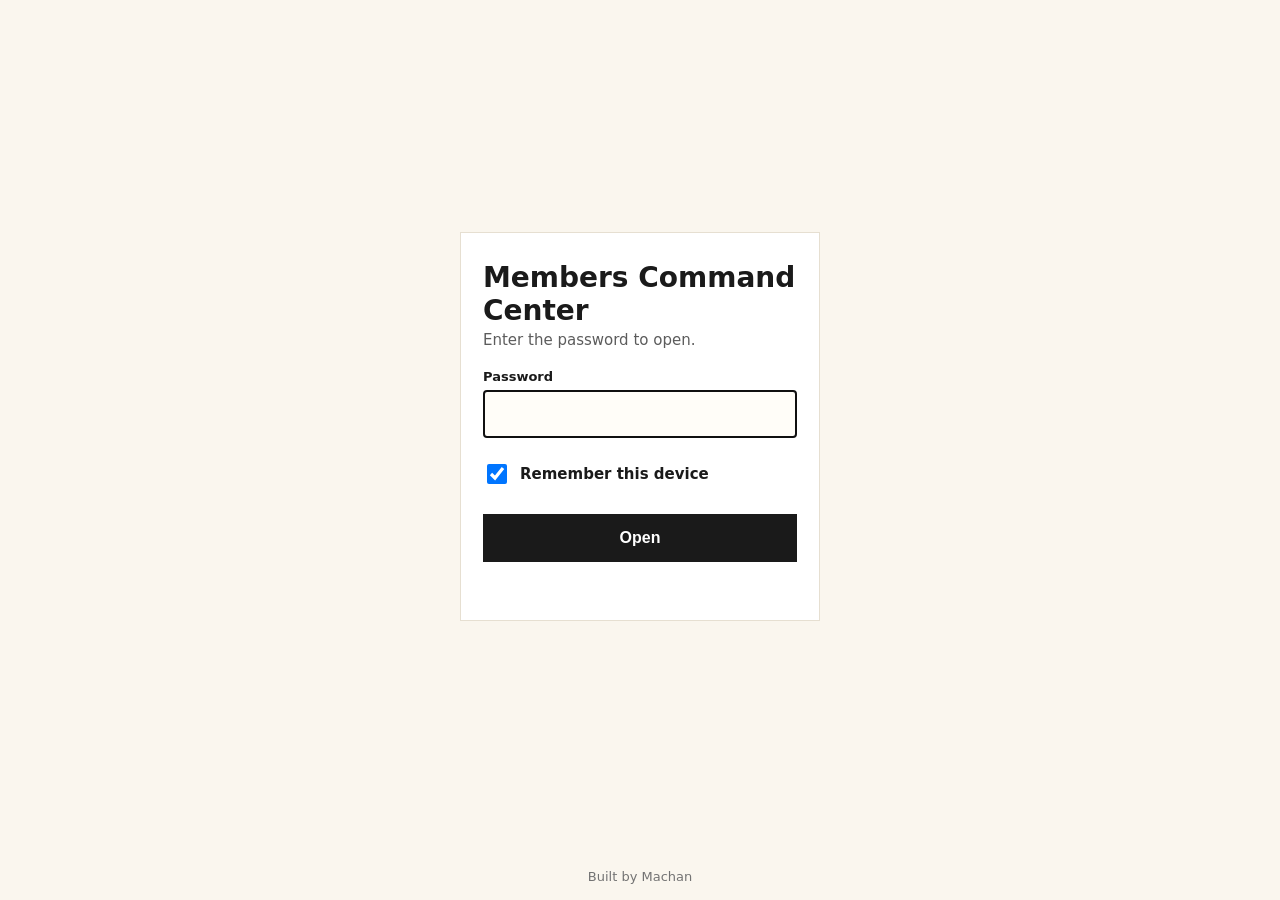
==== members/index.html @ 9524728f "Launch Countdown ticker (Dec 1 2026, Detroit) on all dashboards; Launch Checklist section (main + v2" ====
<!doctype html><html lang="en"><head><meta charset="utf-8"><meta name="viewport" content="width=device-width,initial-scale=1,viewport-fit=cover"><meta name="robots" content="noindex,nofollow"><meta name="color-scheme" content="light only"><meta name="theme-color" content="#FAF6EE">
<title>Members Command Center</title><link rel="apple-touch-icon" href="apple-touch-icon.png"><link rel="icon" href="favicon.ico" sizes="any"><link rel="manifest" href="manifest.webmanifest">
<style>*{box-sizing:border-box}html,body{margin:0;min-height:100%;background:#FAF6EE;color:#1a1a1a;font-family:Hind,-apple-system,system-ui,sans-serif}
body{display:flex;flex-direction:column;min-height:100vh;min-height:100dvh}main{flex:1;display:flex;align-items:center;justify-content:center;padding:24px 20px}
.card{width:100%;max-width:360px;background:#fff;border:1px solid #e6dfd1;padding:28px 22px}h1{font-size:28px;margin:0 0 4px;font-weight:700}p{margin:0 0 20px;color:#5c5c5c;font-size:15px}
label{display:block;font-size:13px;font-weight:600;margin-bottom:6px}input[type=password]{width:100%;font-size:16px;min-height:48px;padding:10px 12px;border:1px solid #cfc6b4;background:#fffdf8;border-radius:0}
.rm{display:flex;align-items:center;gap:10px;margin:14px 0 18px;font-size:15px;min-height:44px}.rm input{width:20px;height:20px}
button{width:100%;min-height:48px;font-size:16px;font-weight:600;background:#1a1a1a;color:#fff;border:0;border-radius:0;cursor:pointer}
#err{color:#a12a1b;font-size:14px;min-height:20px;margin:10px 0 0}footer{text-align:center;font-size:13px;color:#737373;padding:16px 16px calc(16px + env(safe-area-inset-bottom))}</style></head>
<body><main><form class="card" id="f" hidden><h1>Members Command Center</h1><p>Enter the password to open.</p>
<label for="p">Password</label><input id="p" type="password" autocomplete="current-password" required autofocus enterkeyhint="go">
<label class="rm"><input type="checkbox" id="r" checked> Remember this device</label><button type="submit">Open</button><div id="err" role="alert"></div></form></main>
<footer>Built by Machan</footer>
<script>(()=>{const D={"s": "h1YeWA5S7tHNNgfrOtWNBw==", "i": "mGb725LRu1dtgrSo", "c": "SE1zwCycbMiVjdmei0VYJTHpTxZ/vX43QFlZxAHtw+wsZqgj2QXX39VTHFrB0Gp8FaMrX2+0gKejvYAtoc10YzKKXoUPl4QPmCQUusKScNGifSCB2zb/PyZ5j2PDIPSfTHmoURxIPUy5LiaTfMD9zuUGIClfV6wwEP3U9X9FD0m/mz6lVNsKEZlBYQLqiTAOVjSxL4KJxeBV4Sh88F3sBUrsWplMO2MQOu6bE3KLN2s7UMwM+KeKVtfl6pUjCYeDQm7MD3tuhY3B/n4eQX1/[base64]/HMvHtCszNL3zRsIPTbAyklBlKoH1TISnn3l69u6wDSmoZNIrQfp806uEqSa8aqNSNinpS398l2OGWsBXVdnMsm7NEX0DZ0c3Q5BcSdgHf4C7cSR1lLPzLaBi50/HjaqPZSf7YxXCtR/dxAAIx3Lwubl2PohgLEMvXoqTQT7cHHPntnjhrp0lEqEutwwzM7CfPPGcAZY7u5qe1yeOyPsvV8ma7CI78QH98JiHkGUz3OryN3OBxJW/DwuLViDPXhgnbK0VUoT7B6O/pMd5yTckDod8b1ly90d9Hx3eXhmWiJKiloR9FkWNodcyh7V87ChLrnMA7CZ9ae0r1Xbcf0Cj2kN9UXctjEdIb9WeIyIMVNAi/ELX6d36Gk5FID/MkYkNlNOqODmfavfKaMRQ+gpeyB1I71s9p7+UHV6pX0UcCMta9UHzHf1183DJT4JBVf7uDBYGnNcHD1HNtAfsEC6/I73ohUfcgl/RGfPzX7zZYY2hnJow4bBDUzjTwx3h6d6jWez23lQ8g3+one+vp4rLsVol7VPo9C5GtyFcWU5mSgO4gH5oLau2nocH5iL6s3buTjtGX0U2mn1KLKJNlRFdSTlGjy4JPuocJV0LtjOAxlR0IOcEEAOPs/eOCXLQyMArgyrD/y7RCStos9+wEublCNw5NNU9OMZfNs/Q4ZDGvG5BnxxnvHcjojm0ItxVtBlQMpZCjbY6TXoYJWI2z1mLSEPm3IljrzrFXNb4blSzbGB5pHKxIfDMbAYxmYFkP/v16DVMrxKRIr/xkJcxXSOfs78ZHEnJYsKv5w/8qROJfnjXRX9TkoESxsocCqa4VMRgd3ic00gBciPPRTBH+O48QSW0wHNrd8OyId9lKLZZFXU8KE11EubwEzDHp0DYTlntK6PTBHnlZ5OTDK6zQvnysD3UJO862OYe1cwRKcrShgIDbT6/uSTMr2x+j+pvo0JYYuZePzuDE0GORq0VuToaebe5WEDBkZWVLfxEptE1YlQYKWmlGTV/[base64]/JAx1eVWJiC5PUyz/5a3zt8kVu4V5uPNB7L5zXXtst1v7nEkcRzAFBZfvuCh1u7bsNN/G9Bx+E9xqowPW9PeQhxLHuqfe0sskjyJuNDkzX5Yt5Jz1PAcL4gCG8tISzghlKKnzUQPG1i0Pc+LJOxj7ZiJnQx68LzL8jRJ0xiYiaxKKhTw8YYPiMHRPjBP9j/[base64]/DnZdPpgYAcgzyuJZtWUxnfs73Za45SAb9UuFpW/gEbK9IwNbLC9r6G0LWPwEGFIdosYwlLj0Iskt3G83tDOzudv91JMKJOzvf5+k/7KYtXi49pWIeJWzIdziFVdzSwo56UODUl8hC/uUdZr8yxUPtsrUU5FBgGJhPInjINlMzjJPf1lNujojevyPlJi21yDsNuY8yRmY1njEoeMTebVEB8XE47a/bo1WVy3acVcquYzdow1iK8wBYY8ck1GBRllHp6+gvxcv+bSSrGdPEUmMRksLKz7P5P08XxQPueFygADaBseWr+PdCIxvpEjR8WW+hzoDJYiV102Qla7JC4x9TsjlVxURml/KUC9fXo3++ug2evKzLyWQxdPYfwJKxASXLKSKZQgdQLkcLxrFegKKJ71IKhM75GNXzWW+53DzFq9SYJnddg5OFxhqc7hszxM+Y5LLHOc46qe0Bmt3gYI3BnWqUyQmt/OVOdX/r9k3o9jgK74ToPoYhE8jOWEBOttsIV++4/P6GlwAIgoa5AXuh0vz5J215qk1PW9FYjq4Q1gPmn/[base64]/66JegTy4uId5m0Ds6QMA0zCScxDiFFwMQwmZhY5kAauklkthdeAoVNFpftuWxZeLE1ZiyaNxDs1QkaUMOhr4EPkjTm5W7e/Yiywcv4a08KBjQ7fDjzgQhkiTZ5pGj9ntTGnVjT2MN+xNckbIKKDM8SwW5hYLEJhEdQ/HHzbtJskg67b6vJsEWBnMyjb8Sl98TyAZvntSgmOmRCz+79nuYREkG8Bx1xjZqtK8NvIUICVd3tyWd/M8fqlQd3j3ficzcbjEy2aEjX0iVCvB1FgGWl7taL5gmiCN2/hhln4fWcAf161ZfK7cAXu94dijIGewv2rg9hK5EjIo45eXvAcMzB9Q81vYHHoJo0+huet0cd5byYX8rqnJxg6SHpKhbiDy2dy5e+69yq6gvDYdhjV1NslsfzpE2hJhU1ppOTx15jnDPm7AgJGrq98MWNcz2gmxnr5v4+4T6sLpxmz6P/0pfzzCea+OF71UlBck9MIUabTJ9llQVyoDICUMRL6GOZHiREDUCkNA/kkaKQ6H4eOWov2fLinZ10FfObTY7X+SeNhDl048WUR9fvYwC46pThcB+VSNB3rXGNahO+nB0uwvKnZ4KkEGLLiiEY8SDsua/NcHBPmOCInxtm9c8Go+Mq4rn3GZyqWMXniGzRjj+vFfVgtXkKDUItHp9Ps4RniVXFPSp86y80n20shvwy0UZdvrwAlsBkGofzr/+d07iR/hCyjaGxbP/E2Vcf4luTWbW32aXrVPEaQhQ87rPRE002tAsRtGMRfGaHFhppJ+V9CQD1abvSlxP8SQ/[base64]/kfOnNfS22/NC2Xeh4pAcO4JD2SdO9c7gkw4Om5FrvN8Vb8kiFuzV/t92dhFFKzT1vAMKP/n43oc7N/AgfILtWwPlt97qBjFAMZtE3f54kmHqwz3sEsq99BG6ziu2NZtj0J2szq1Us7WmUFtcn8jUTdNT+hUx8OmGF1GQmWAG2A4elz4i7bzHveRMoCUrzjeLzwq+mHVSzgeNZxoD2lFclR29mWWZt+TvEhGipkteCMxEBfL6VBiJp5KXYsnTn/vkT/2INbrIbpw/7ZWhz/jc1b5Cl8/58HLO/F0giC2qvLcIpXURhvsi5wJ70Be5tZjzHzH0P4YtmnniNdmM7WApUIgh294fgHmXUBc8YNZAZnWzy9kXosex7V/NDePHQGJ1MVcIupX9tkNTBdrIEb/IloNnO8Gfbk7P9C95YcR6353WHDdtWXX2+q5+ban2GKQnu0IPaz6reHBs/NdqmtQG8i/5NYx1Bt6p+ZJM0bGFrEy0ruRdFi2vHFzSggvrqsBziEyD2jnBFtNnBZCNG/6bo4CWGQWwFt9rWlCKdxg9jg1tTWKRl7Uflww7zSW9liQ9RZdonWk8cjfBDBw8BTnZYeCA6Xlp/7x03EvrCtm+rS52xPkiR5kSyO2Q1EwWX6rXNzXn7JYxsVxe+/dLAkv73rqjxxbllyGSsWm1+/EpQ4CMj4BHCNReP6gXNgKlfBikRoMC8p6CPjebGzPtBqakF6gTKy7Ex6HZZbwsuJ5h/9hfIx25cvMNtzH8PuFfMuqAp6WXsxg08o9TanCTQhIw/zzbU8lQfSlDfUNYBlKT6wwb9p4q8/yqPg+VYjENWhJet4YjmamXTK5VvWZXEHLhswyeoEaJTI/cimbgmUqU+mkHdUroXNQ8Wcp24J/eGQXk9Gg0wUlwjbUc4YyL9EFckKgl9ZHIFvxnJhFbpNBEcznNt5S6FT8h1IvRHU/EPrVQegRt1FpshtZj4l2yeMTgRQLvULuznnQObi7cSOB9b1bLbqCJVWFuIKywqR5XKQ1RM9NXjfViABiw5OkulhZ3sdrUIg5zgmV86hW/Fc07asBLzog8/[base64]/[base64]/T7yxqKr10ccxVeUqJNqxobICksNPPSKAnB78q+SfRxjvhzwHt5xRGVFM5v6K3Fx5tEkS6hm3KqoCsdTvzgQhRpDkkCMAB/EDrDfdUY1/+olNlOQywzZH9LUV7S3K5jsVyMWWojz5pR57l2le0zS3Qe+R7mupJ3VCZrUMDVsSSa4afczibOyGib2fERc1vpvgV0aVuoEulVjxNNRj3YeKZ57GmMBrNaETZx5xXoNgkp78wIpjOyZ2wBAe1jKamAxF0KSa5mBxmIBeIcMa3V7/CZby7pOgAGvcisqtWN1K0FDTMF37nHjQ1ip15+vYaO/W/Nq2Tyr4eY+axYlqAsoxv77Tt4SZZ1j02AxCF8BEjoWZwwHMI0XAkcmyOzeLMpWb5QJ13KG+dOCHwuCqauO7Oum7YeY7/LHeZ5h44qQWY1Q80QdmTTT9Ofqn+Kw/3NnVzZpzVXoESK1GP1U2BnumEvKW7wJM+IaNfM9OhsJu1viyI5DvM22aaT9k1JT5w2tdy0HYHrYmu4PBRZ6WcY9AkQsbtBs99i9eUrKZ0TrxEvkSLvWccXxjxGQCkWLZbsh9h5wy57DP/5e4eJ0Wga/r09K7wuxOcXIyovsRDHfglYuceBJkyPb8Ty7t2V2Cgm9APycufvEULKNdNu2DyY7JuxzsrQW5OyfvoItBOhN/NM0zzI3DjlKXVltrcG321rmhmUaXtE8+Hd4UG6+huBCZgn8WrBD+mbANzCdCGnX8/p2a56+F88TQoc89XXztRqVIKRopTEqWY/tgHQ+H9XCFRIaPa/ERmqFBJLxumRGgIHTh7LbNaXnDIPQ678saI+p/JugTyum9E0Dc7/w25oeGPJhRFZIUpbYE64p/h2V1vCxphC1zG12QtM3IE3dUb4UWIbwvMhyFqtrUYBMkQCPiAeJwr2c9w2qb6s9J9h2cKfj2KJjt4XswQPvdlIbrpKQzNHyrk7hJT6SrrteY25RSYIPj1h6GNHlU6CFG2sgMUtT8B0nf0axpcgTVKPuIzRbWStDx9YcBAHr9G/MzakfBNo6lVhcIdozt7GZAd1k8tkPOWZFzB3243yMVr05HV381g3xx4JsGGc55yb6nx+UcIE2hGBT4QyN+61k39O2DNxp9TyuC24tztJ7Piq81Jk4djB923cudLi/C2FGnYDzPLYIAwOmyAZFJOk0Ynho3qN52EtTPETscD+AiSGTkKaJRY1dB4px81f3Ky03sE7sVbOunOoV3jAOlwgkQP4+ffQJHBlfB4U7l2/GhHchjQeUUHKqyCjWLzE1Ce8yqnz3aDOcK3YgzZOTXHFWJZvVa+vxQWAfnViCIpGG/r8YYGwwbrfyS0iYuJ0OHhGWb3IYi/eMq63RtNytbN7S4QLqQy37JHhmXVpNNOJSsuLoFKbMJMr4aQKIsV+hiPQ67iFbdGJVFi7TW+j8X37NCg6FJ0e7ulPJgrbCHGpij3p14jvXfrW0GHDnj/X9VfpnGVmJUh0G5/rQ2lGdLyZ13QM+ho8f7xynwSNKTvnvrMCcYFsZV92k+KuWvsO3lUd/+NU0SB8URxw2HUpd8WB9O5wRG/v7zITIhzejJ+3SUWMpwQI7xONMNJal8yFknuMi85ljw1XzThhL13T6i53Ry5bkvC+2CRCrTCPz3pefBjGAz4Nhb38AQVsiSrUYk8dAUNW2itOL+g2NglZcozqzQdJvtYzLQUKM+RDEDo1Bhu4rSmKx4FjkmYToL84fS/wVie3Z+f8NzQvdZoxFqn1vXOB+88e5xjbVsnzHzGwRzGDcEdUQ0PyWcqdJ4Ub1zTWxg3O/0ESHdL7w/RPKlQ2G9odh/gP5vaYHZyl6cQBroeirrdls9DOOF5nl82iqnhCOxWomFYfhETF1mRdP6frMLvrrrJqPqNQIbWF/gkfUn0XzlCBByJkY2BMr3J8zM4yAF90lzYcZ3EfJt/i1GKiDgj/LGNPYyas02TSaNdxlhaPfwKq7utRz84USrLHnYvlQampGYtGmH/VFiPG5WaaXVeSxXxUy5vWJrc05vrFq9ipmX6SqdYTRrrhKDEbvTcJTtvE21/5vqHe4cZduEkO+9wMOBbIFIl/j2+hSak6dS82YAiaJKEG1UWuLLn0oLwR9dS2HOrfBltDXrGFv/IcOYl1Lfv8p4Yxy3S7ijTutkiLtqTLP0KnGFPYO2nKPw/[base64]/[base64]/34c9kYkhaThQs+lDapuUKsNTHRZo5AvB8WqWT54AJAXIujHyRpuBHI7IAwZrS0Sstu8rg7+jTxc6gD0/3ki15t37BY833kXSjUhtu10q8qFkETCh3QrH7Poi4l1ZEM+4lX6P2ngwcKrq1xNLNyQozek6QA+IS8xZ7fO/S0auaMYcNcfhRwo85RgMXH6lyN7HRP/+REmvunKL2Q3eEVBp87cucwQJBQ3851cuRPoe5/l/kHfVlzhosOqQrulThzXpmuCyCe7qm/XJrMvm+vBJwGwz1d92WIwXVlwKJwPCEivONBLyAjrjzcH8D1/mf1uLLBBH3BAgvDHgGhmEOH4DUIFRLvswg7hXaomijnx5v2P9ejgxvV5FQiRrNnzxFlG9e4i/HCO2ZYSeY0XMKFMsVek+zfUSV87A24Geuq+FoBbbkyGTsxOua8NjqIZofuMMGkHsJ6Q7DmSp4atng2Arwsd7tC8ssFIoSvhhE3t3DHXG/l8m94auE7V01VopQypQE2KSRq7GI2cZ5A+XOHeUC7b6IcJbZlSSGSZivg2Awfitn4kcaPZJyKC0F7XZYegl6qLGI/zjRk0tPQO4zhFG536l1J+hNzk9X7uuYCZYJh9jhC5deiegfuigeiP8wcTJY5mT/F+2QRK/[base64]/X1gKrHlgngt3ek+sDCEt7ifiZkdOA9eNy8VlWI9s7P5imH/U7XiEuL6hAkxnOi2zwrrM2vFKWpTG/22+7KqK7xPmmET9gAls22j6wNG2Pdpu5F5Py+E0vvu2CxmsUEGpAdLXPIDeCDhpCdgcG9ZlxCS76+YRmq8vMjrCVecYpNF915DsxRO8Rj9hUdFTRj681xEtzePcoaxpOksb/R9Y/b/1AfCaOd4elgRrYIdcdg6u3IRLLusuTafNejVJGGnVpBmIiEYoKso19zatL5TI9vUz4xxAC+XaNYVQxa4103260X382AReilpS5VL3iSLFUPXATC6GeTDwq7KDFwJUAksT5s5+/5thFkLJs9ltyztHg8WTSXTBbOndUCmMR+mUzCa0CBqBH8B7Mf/9YyXB5zqtktQqvY+HPpde7Tr57nWExUspzLK5tlXB+cC78MrsvUN15d34CPuapxG6XX2TvKrs0iFPSdWdfaunH4d9F7x7lhR+prRXD7c0VW8W831tIQRiM8OFSUgTRfHgsm8uRYiekz3ZIawNRYjiQqgeX1lpzstHlOuDAeFwiAUrtpyN3gr/mklUM9qu9rusbWZFJo3+bMFRy21S5qog8CCOOxbU35RHf4vvog236IyYmpLgxm+jK7B7vgqooluY51rwA40ZXAMgSaPh3CbNem/OCTMyxPZaLZ/J8wcPVvP07a36jg/hlWTgSCxQJYiSxXSU6Jp+N+/Ky3Af0V8qkmwzA0AHti7L+uuOdPgSEExHMF4f1cRw8A54mZM624gow/rmoZ7OLBXRD9tZWFMnsr9k73Qd0AClrTz2xJxh87aDpK3Jt/Tqz8Ccz0dbqV0OMvLdJAX4kdT/LLNVWoE3XmEv4cXgrKDqMMmTfLZqIX2x2IJEyamVoiiMLYZ1CIClo9kkbIUmQBhMP6yNRRrhNGtxrxuKa+ftwdBN61NVsMIGzLzl8JSY86ljRPRaE3tivQUTftFknQKRl63klr03qwYDojD5QgDUz2xdQmPi8NBuZVNFdAaRJVWF/2q61xkIdAHAbngEpCkPTBToOLrc8flqF2mLSbuiU0PYpRh7PpN8Y/C9xmoCcF/GkNMTDGUvhaWZ6lTy2Igsfqx8jPS0AHJLly+dv08BJAVLraz+2gQHizmJnvDYqwC1qWUiU9ezLO2/9Ln+s7AngkABAmXnvAtyrgWhwc6UDgZ+d1kK8NmtorQjGdYDyXOwVULs689qDzN5GAuOge2lLGbmHMFBMJYdGKg/qMTgyUUYnJ6cd42PU/DnfNhtyYqDd76L1jBytZpYx4antdojNBVu7yLo4oYmbagFc7jWf3qpke/qQ32j1V+5/JGsa4RJelfAWOsHMLMh0t0rbXPUNTFTgUfZEPhKxZ4ZSjgoUDfvHPShYK4aDs4dtRyox2zuGaKUyHglC85Wu7F8KX6iH8/bLbnZhZ/ioIKszBZWwMrC1gdi9jjGUFLbgRQ/ShxVc5cFZ1ZqKzT6+JVoAuqcqrYabQNKrrbVOQud48hYqH8hmG3CWlhST3glB33H8+LvftiUI1APM2T4nz77wWRJ1Rbb/f7Df7Hz9SeRv7AhnU8pntn7LKunav9vk5gToTaThuhal7lwCuV75llBuF/dMIyzXmLw1YbSC1o13P5vZxbknXPZdy2SOTM02eN1Zf5DpnCvk6Oknw9Y417FF7uwwmEJYuBjnWBRuN0Va9Liu6fbdDYs58wq/xm/h5Mf6pkQ9eWgwQWsK6hr+X63snJvHLJNIHeARbcR+6lSun72X3O9x9PreJcMB5ARkuJWYnW1hh8zxkrKGf/MTAnEHWTQNFgPGVWiFLGkAoogT7GJKNxRoFUDpRS2Fc5yV/RZPjWJCk2MLBmQv502qwyWSgbUv2lUawEn2V17x2tO4IMrbOjVPjLrpWZnMaMqljUtkGgJp8HWRPqcp3ch0bC01pfBoQlOBFmp496bxmrMaMVnj4pFbUNmf9aVlYig8MzQxsQWr499m2bh3SPWOm/kkY891pWkrxexybblq1hobl71l5ZAugk0CDPVyABdSGTaK3aiQYheVHjhsyH0qCcSUMDL2FhrcCbO9pxr3/3xZS3X9OGockYgQdRLDIU1HD6Gr/[base64]/l2wKCwxtL7rVpghXI4V1i7+xxFkAi0uHuW52Lcg8O4YixMzTQBEBvhWBYruQo/2fpWOWr2mpJJD3F6ktCBTBM4qYpgnFuO+WgAFxNzbnS7cn8IIxajfF/BCFc27WFfUXf1Kvt65cp9y86+0nK0PqwRc84ysYZiD84WMeGeXfw1gZWm+SKk5Y3ONiFPzT3KjJcHnlg+SVNoVezYAHSm3GJzVH2V/wGVk3C4U0Hnf5M8oXTNZyqek19EOOXpud6M8yqYRC8TwbvKD0MKmmmzrk9Y9KteOQGu/04cZMNT4ks7N1iT98KNfttkqc1AaoejrGQAFOc9V2IZw9uBRRs4BIeQF+RkwFeY7MQACP2ygFPam1721q4td5BAiRfdohPXtSfl/5kZzKNF9Ada2b1Y8ottjMcpcKFg1eFh7RqXek9BOagC12H69w/JCb+Bdfcjj+5GLdjDQJsku4lB9Rf7Tl78/gv8xYOQp5gfB5pIMlBCDvQ5W4vaiHGisi79qIZ0MWDwWYaKPlfcwCGhvdRHjDxDyeRYgm2XYnM5EYnGqiNVEpEAa0J9pYbMOD6m8rwUEmdRfzp1B5FzhXezAv5xqDouIudN7cAR/tVUPoye+2aNmmNzoBkrrRm1ZT0UDD5ak0NkHnKPr0kNXJPXTAGZfm+CH59/6emhIhMdwCv76TeBf7eImgKNxuOZPxzHKrgDP+rSuWSzQWaU635cQPKKtX21gJbjCjXGIvdrEgpZXSB8/95NAI2UWa1U+0YJFi6gOO6FB9/gQRRuE0BFCwlSnV01cY97HKt2wM94sIH6AJFQMKRtQa4JMYYiparmcKDwCgtpdJLWXFmGDLN3Jpqgcd1nUEnCqwPNt+ZLHkHiA41oGzQnLiqkjeJ2f5ycLiCVVI9ax/4BP9GUa/xwbpX6enuxWuh4yw5aJgFFC6OiZ/CwP3L7lyFEiS5p+1BhjeEqtkALkPTFOtxZI35xHxUg3uwI7+c97b0sCI2nKWmg7e5+ooMSOHWCbGdE5AnXIHpVdcHjXILy87VKdmLeF4dLOpuA88Ic5bP+H4fd0yojh4VxxrD0w/Ejm7xrogJo5RDZeyzZFsLc2uWrqDdNiUbanfztBT/g5Z/5cKCukM98p6MGPehpytNK43l6a0wSD7GFizerI1rcQHGBMc6ud4GTCVZ+Q5uAj9/UwV67c64XM0KU0jo1MXd5NcDRc3qBID/g8qqHqKUeYYgrk+sZppCn6b1edlfvZ2tHuv/bptX71pZmmA5QTHJUsCDGOoQci1V2gzmoIDL1OYly8NjJFohH5ozMQZi0dKDKLyncBiJYX36D3xzaV1Tz7acc5GJg6vnqn5yi+EqrURY1NxMAYzRuhIot2vxn3QZhhzq3rZgH3I6Fho6RSXy0woEVM/qd2/1InOa2jTurQ7lHwilRFXJIvbv3yulwHknOCt3AemNzV4YED0PLzjTYNcF6pI/jGijVP1z5NtIEZhU855atyvMOyn1sM+yqA5chc3dRQ0Mkp4itKiNXgSxRO3e+IMi7jmSCg990RQboysyOuSXkTPxp8JszsgfgCX98rqlUOTe2EGb5SuQ56/mzBQXCpQxHxa1ocaAx8lBIgNr8hLIZdQs+QUi+gEGyKtOCcLzCSw7NePxFfurxzmJGYtTT3LxsTjr1PaHtvz694IofXaCLh/TGdxt1ZzHpVhylB/01e+WIChyXeJlqB5tYy2YIRMYnxZ6SxtIxm4HFVSvHX6C3j6HVjjaP5D3Or5mCIVKLUgGQPejeB9AB1xnujoChesXtbNEuJNBKKALz0QiEEyUl6YVzjp5VI9FjWpCheV9w/daxw6tL4aSD60h3dCGIn2pPheUvyOlDv0QSCr8HzlYC37SFOR2EA00KcBHAmz5A0Mbt/kTy+Lr7sZsUS67OYxA8zxOdB2YFF7UBmqiV7hM+RvHdWturEwVuGeAPOn2ss3rsBHQuOsO9k/TmVN8EqXotZEKHQib8Tw5I+ZrfDmkJDH+XNdzA8eRkPbY8E4IeAKNKsb5jZQL169tN2oa+AJsicf93TdY2vAZHKYdcGT/ZsPLBCqaa0Z6w+z8DuIfp0yhW1GTByfL6r0ctbZdK9JacxqChBV+DhlWoZrQTa1FkyskOhRtMeNOixBGh0LyZlTAWQL3b4haQ6te65BHGHGZkA6Q7fiS8qdxwlZGwXXypxHdX3vdFQYJFqDzRC8xZjRefnp+9Oht7VIXur0/1IasyLByph3rk1kmi09Mnk/SX8L157M6FIOdOhdcIhosLlmsPfmW9EqrGO3dm9C4KVII3I9f45ggZpN7Vn+9bosP19y/[base64]/IPlJ3jWcqY7Y/Uy8Yviiu77CTeJX2r5nypq7gD45hhylYEil+dZNLM1T2vVhnKrExi0SLzes0doJeBPVhM8TNndYuARzAnHBTCB84+oAtkuqTiSawMYAdezX7u0r4YQv6yHcd1CkWrsgKn1YoEBjKEvLC3i+RMYZAZQdXyjt7j99h0Yy/Qo9dIBsNzp3UbC/y3DL6DhTlE57SJMFPeKYJs+iqFDYDg8oI/[base64]/6g5CG22AWdX9AZQNjBAO4xP4ad/ft+TQ9kb9afGFVBAb2ehBrg8FiY2aedkACt6Am1uTHBJJ82bPN4JDsYAALCE1oqS0yhSSbsNhQiSW4zAJ5AX3B/OyZD0RYsRoFi1Vawt8lM6r1pCjrCVZ/n9e+7pOXdDEja+tuKz1M6fE8lVIDbQgyFJgXETnyAZ245B5+VWY3I3SeIRjjtwvRC0wgS5fyrQD87eudhzol+MWfQd3uVs0Npnfl6T0vykXW/ch4wRc6pCsDbUvtNfTEnC39xx6AAptnYWPPnPEAoXn9ZWJg6GxKVz4FM2Ev/rG+Ba1jWu3f+f3XcopfMJD0hWr70kDUggoNoUMAXgFEH2NVS668ChZJ7KtNHTwRx1mMZQWW01rcoKQa2bfk2FzflpFoFna0RGGJdlLCAJGAUoo+3HLgfrIHtIJL+5ZBrx1dW+A4lNUMFWa0dBJIfNC/qZp4GKneMbq/DamE1BEtafmEKJvMOGxs+VT0I15/nqAPH0HT+dkZi9X2uT5bdG24nLZHrZbdjHOH69Fo25sT++a0vnMiKmu1yFenO8u3VBjtW7OETvmLIp5aIzcqOzUyuD/a71sQsjIVIhphYs7n3NMIXfi2WhnoRhWyGEQqf/g4pbZj7989d3aa5YqCO3sjjKPp0SnJuiNIRPulodpj4VTIXePSrF6rgzOp60PgKHS6MVtLADuPVHK2RZFH+ET7ONT7krZ8apt3RerXfFS/CjFo8K+mN/Wg2LZFeQJ67BNnGl4Ja5/[base64]/k/SaO83a97qmBYKACeX4hnjiq0Xuc9y6iVsIzI8kn2GhvnbLwDUEWGuSi6GuBIoLJSSoxDDFSdpgCL868/s0fnONYqykoo3/VjUSdnHjH3QvoH/TcFFWuF9mHqN7DkiBKp3DL9oZyE8a+dM6SjLij4O8foDpDnZq7J5Jh+p/[base64]/ENcoCEnV5FPb0R0m4Z3ma05Z87VhwiRfp/t+8bGfgw3nSRgiF0xZq80lK2EiHH8Q/yr7q2v0krmLWMj83xG7v5ziiL+tYoyhcpC1IG2TJx/xTZWRhh033sNoLQgfP6GqyC/ttI0RzwyVvDDcYsQUIhpBYgbVI/[base64]/eWlobkysiOTDVBxEkTfMx/qCiucHXGN0WGGK5RjLC3StNCn4MAMmUgJG2Eovj7BfcMuvQbzIfVByonI16BOvFBZ6xVzIxuwPF5ejNFvUDQwl4bhb57pWOC97yLFYFaMPV/6bnZ8ipFgq4e7A17vwvOo4p/iOrPbcrcPd9gF/s6GfinDVqnOIZDgLtnBgcUDzamVKkCgGd/mnqNyq93dpunROy+JatvIwEkFlg2M3JMSeeoT8KRdoFY00Q6UmgbUvBEL2iuIKJyQt1PJRWnB0TplPd//Pz3oaGsnZdlYDlT937fGeYx1ZtutZd/GhFOeN7uSdmm0z9cbsNrl733IZy83nNBwU3p/0khTMPZQxwgXc0BJB7rSLZQltmYfgCFFQYaTV7foy+tb/sGB7tvAfdt+zmtvAuciM2ZRaRggBNDgdCGXldfPUqm3eTpDJa0R4xBFhC3IM/UiMvkssxoegqekau/qfxykOw7IV0B0+CLv9UABIx0Vd5H5D9fgo1ylpaVEJbKI4DvopSV6TRKsLrX3i+2zCcXlaY/u+nIthVndbPw7lGvkoomxOAOIda4FJYfLFHa1AnqKPRCDVYLwcxJ5RiluWrWY8qW8riHaQaM/p9UTXJ5kO0U4ck1vB7CndESHFMqVo03UeBSY2efhrss+eFv0bIDgmM/JIgBdGivLmGnfJsG7AztZr3apRR0IiEP7dFOsxRgysq5diqRiCNpQUGnFvjvLvRMo0eb0HT8vcQwq0iQq1xkoh9YWBuk2bH00pFPJONpKZPfrTD897kTlgIK1wJuhxeAr4rdZFsNINnjK6/w5YV894tdoCVSyZ22piis1yXp01liP7y2uMN2G94uWb/BQr88IdB1pEYFm3Suqf4Ur2hKnDhXy45OXqjzkf3yUZmt8IhLBkAdJTJMedQroOEnRRaesFl+dd/f+bqa+xapLT0igf39+YDJbDE34/BX+/FPguooqtrMF+BOoid/[base64]/mB4GTfkVa2rNZVIi8EWHU9D6w2zwr+Fv0yDoZMSK9edFGOAdo2Rz0EesudUc6NbEZXbh2sklln2XZlg+ltHIwyGrk57/ReexFogZTy6QtDXfSodSfQ5enoBPw0BJ500QcH5yCTfyBPg+TTC5xSWG/ErPVvZ5nB2Rbgn78PmLKY7cTRPUtcgB2E/CRxPLGMVQjfIQKY8afEEj5jA9rTYoEbPmLQaQrnAxTO7JgQ5BNln6AQw3toJyLgt1EKUBZa3HWYLkDcNR5oRTmYHHZIMM83dO+o36HlGj17tYfbJHhLB2DSoV8IogsHKAHAxaM9GZAucdY+U/lKy8fYALsqoM02+FVhGQFJNXDt9C3OO67cVa/IWYjaKZpF5NmPMgHR6AIXKMbV577+RL1mXggHoHdCWLDEXsDxQ2SFmwN0s5DxsOKJB5R/7E6nzAHyUt2ECRWneqAAnT6MkaHTZe5PZ4Q7PC7kI+RnZKbCs+Nu1I/kzNJG0+Oz9tHCNG5kH2/T/YzfVjSBEIziO+cgv94peWwEUKfBMZ2Vc78sNrkIkRF0+ol0wUidEiAaqPwuNp3l5/rT0xvfWCJ9Zo0k9VQwJYwSZAG0ZXbyalLaIz/PlK+tskwzWnw5/iEcJx3FDZizeWN0oV9PLC83/+DvOA+9cB+csxakRcN9e76xqYKfa5MLeGc6nOxU3NrQesXcEGP4IyC0P0iBJKdyyAQiHnth5XGfWOPOYeIZB6qhrVZe5M+so7QpceBuISqw/0T+pv8u3g6v3GEUyOrMv0TAtNg4pG3G7hbLAOdXBVun0j814z7/XNKsZqtgRaIjsJSL0cy5fUtBm6z+jzRzV5rGBqUneBnOhpT/dHqEPBjCUmY2lr+nTG0PguBY0GhWnmekocDBAxSbum/Ij71RNgVEFCP5SzpeBak/CudnvBpAqSWulIaYENmxITsAyXQhpboLyTuv2FkwJWAS9rTymSMWpPavccDShWtu23ciNbq/+SwyZlJP2HhSAphDqrLIuYXgb1QCysqrEc8czbP5g+295YJJRYFcVeTchBXul9af6joYh5tMt5r5jxqRFl2mLoQ/GJXGJeFQtVlEQBOe29JCb//lKJRSuYLnitn0POv+5JLVZ1Ldt1h6RHI7pWpWFk9CbTlGMZ01GLWVhya+diRGuWA8ShPY1iwmAXxGXDYTL2v9kyNVtQoCZFQFvYxOyjBmccdATK+njWmHGc/sjepNhQuzqXFoC98NnyavrWVwoIDsuZWlGbrlia425nNfwppv8XzaUiqba3VBc/2uB9EK5wH5jglV0JDbPVOfG7EKjCQO7yIFTyh0M9zXxcABIUuw8cl5EZFOgSflDTnknhoowHK0vpbJUtWr1U2SnMsYU4uwItPpwuyKe+djiCR/p6Ry8YRB0w9AUu4bCO4ZQZyxpmfzP8OskOptG7qUApLsoX12uxcO5G0VwWS4KYGnkNL/Z1IkR8GtKHsQHLHSGTE9aaU22aDB+KcMG1pc2tKcnXshvDPq9uEGX1ZcMJ3PrSuTLCt+sBP5UmSH1btq0xaKEhwCg8eMk4edCPDAg8gddMOlXk/Y7X1orwgKhgZSA+1Q5ZdVFDEARmZg0dCcGQp5Rs9I2TZ0WbNc7VrXuXY97YnjytXNzzkaprTEQx2nO4TSHPb6CAJdgL3PSsW1NEO96lcr6+4EH7HQOAcYHm1pN74MNqAvhzIUynIYsKZDxMBmXO5Z/VodhROe6oMdUNYyDY77QFzbOxfmOLgNG0A6jjF0I9l2qroIs5u8+4q8kLm68EXxBC03BvFiLVbUlSeInxoFeFIrBPm/FgcqvO6vmGU5Cvxv0AWJPph2/KoDnER09LLGSxb262IfsSHpVVkX8tpKXJafe+nkOSF9adZjpFHgDGKCpSGHfd4t708OXWCg6INttLf8KIIAsfxHkeWD0Ce2Ln9t0cbeawGsCxf4//Q/UMlUAxGn/qxZ9my3eKQ7V75y9mBIYELiYHTXirkF2ETFkz0dWBXdEh3jkr1cZVCgL+akN6JxAABqAkP5FvWGsscnZn1J9gk8g6CUhxhsEhNS8FseBXVCZXJX5kPUqFM4JYTq2S54UhvNl/6E84Ijdrf48qrb6TI+y7yT/YodvJMeBN0dcXF0Osdo1K5nWc6kjCsXmcsYT5sypvzNFLZFB1Joxjsu9YAkJE5TxcSby/7EDBw1/OMWOuRRHVpPEq5Vp/XhUVALK4SLIIWSOBOPhN/gy1nI8iV1J2q9EisbaGEN3Uxlf9S4Av6acBI9hdSM7mqbyvYxLjNtgq10NhQh9GVEPu1l8vfrdcdTFJOrUNalQShX1u3bxU4er0+yi/a3SL/gOREbUTTUpJBns1ZEN0qMf9HkwXGvnRpXWIJZIxjN98+bbV6XNlq4mr1zgmQFNuycCslN22Z78B3ABgWJFjwsOC/kA/xyxPlDEnf9RwfTUiEHG2JFuZjiTbb6YK0i6QrTdcWA0OTKn2IB4yP1ix1XG0Yt4GG3oY9O7PL0+vftiYYbeU0iTynn/ompaCA6klP+DWo0B4dVt57aTLyVPkEUGnH6eAiSFtDur/S/tmNWOFj0DRqHNX2J21kMXgfgQYgIBAzS51iHGd+Y5d8+Cv7v1FrRYpAQdFvHc0TU4MC30Un0W4qozNTJ32QIJOYLtOQ4gBUE9vs5v8zU4MkY7or9+ZpOnvO+PXfZUsJTzlI+nUVRW/hSCh7eaDhlpEVVC5H1ugYyZFQ9GgMz53Jq2jwgjZVaFqFm3Gv+m0cFx7L8+e5ALNHLu/[base64]/nZ7cBhhVKWc/h8pcMMppnIPGRd5lgDzyNeYaSj4U9E4h3P1An+pKxHBjeo8XSAzO8TBARlMy2bwsTAoKBquYCMVKKmNtAjoj0WRyAL1mi6Ay/yWq45JWUDxDU0iQA4cTubXEXrYtU839gxC624otmRSZCehZQwCNXST7mHBXwng1wo38nxezzHuzGPZ4MR0gKf7PJKlwGDyvMnvSqa/o8WA2IkDsInnFW2bU2+kqIY5ylwfk1/QvnvmyQuUH0FSjbWckIK5jD9L9xwhNnCmrWcfI7Jp9jYjC/M5zfUNZJxU6UhDWtj2vPvWciRTgINkJkr5PyYbAwczx90oeSmHl1+AdjI0+SqSVW7vJE/M+XCoQBt+HDlpYHvxx/ReZbEF2IuZMn0kj/+hw/7BYAEi5gk5OVgo1gQB2Gbx0mYzlfYlDTEXxoj8LQW1dASpnIUf5nQzk7tnOrjIZDFgojDSeNZXSiMGJ/99xwjfW9v7Cmex9X6cFJ45EJdU96eyFtlZF+kXD/zrr8kVk/1bALEV6xcVA1adUBFYN/264qOCj8ZE5pTEg7lqxlytu6zIcq3hortmgpet2kTF+BEyTUzNRXONjSN5TKlvNPsvqtdnwOEzBRrbhELy/h4TYgZiA3IfpUL4TXfzLKU5fXag0m6LyY6iKnnjtGTRgZ0tkT5mfqDmOtMBxnVbKK6h8iwuoE9RmBYdkVGoEuOpXFG0SUBbi1Nvy0ysfrn8xYWtz1w7ivhyOV8jLRcMQ41xAkeqoEPO1x0xyvd56QJ3GBwu6Iq9L/qRjJzKfqTtYp33CzeyBE0Duxw5SM08Bk6ejftPWNRBl9mCtw52T9BIOp2aLhGbBY4IS6Or8kBMiRg86daSMbjFqbawEWVlQV1JmQwnuCGeMGtLeBMVea3DElkmd4wQVG8IBhVFqjGiOuz/kP1PN3zIBk9pFRbJukiYzX8Eu2yJAJ+UzpD+GGhTFitoGhsFOsf92zdC8fWGAQmsR+MPoIJyCYUhaBBLHgy2EIOr9JynIWylVDMnm3Nvf10HjOm5u9h/YE2i6w7oG6sI+kAaO8IsJhnUMcxUR+36LAjmoAQ8oCxpzSYGuOVTcZVBPDNVA/neTYs+VrTV6RS9/4TrxeK9AvqIctrMi+plHe3UCYymGrP47HXv0jH+sJUSwQ6qevfd/LqvEp85zzGqdVTD6+G3LmW3ckmAo3taz3DptLVfJ3BOghby0mY7vvsN3eAmwXsgdaIP0mcJDbjNTSNKL+4ibeqmLqpJUM5eH4V4z1zYnbXu+O41ARbAWLz7zVjtZ2ekxan0H8OAW41crgA4FPTBMCetN11U4f6/zExvpS/s5WeP8jztBeDO5XAfE7C14kbiqFlSOmVBV3hchBI0f/aNzD2jxmV5qhkk4kkSjLAaHBGdXbLsW+2agDqNRBEt5yhEh9/ozIDVYywhegsd+lDTyIDqt0dFBecZOgU9daq0lx4p1KW0hkCdZk7+971an98XJFSBwzS1HO1I/6aqTrY/HM8rnKMPOwX8sNr5F7qdNVAAXf+Qhgsoc/VHHZtshKl1zcARcByCPskFE/mmDowzm1pFVHy3V51Hg8jv0TfBRQRvEu3sPxllmFTP/UVKte191jem/im/9eAyyU9eat1JAzKv1VXVJOiTAabRcSQBhwpD93/NmNC+8+125wdnEz7TsMHRD9neH6D8n0gJtp+I1VRxPSxf4wY5iLbGAphFcX6lRi1FN1rD8WrtdJke98CE38P2CK+Bk3wwarD7ENT1vBH0RJIuYj1QWKXZZL4Ufz1MoMY2Ii/bbbKs0DDd3UAQg8zro78Z4L0Iwy4al0G3qXH95h1IaUtJ7t8mqikodqCuLTAG5LaJOXqbFr/MQnKp+tAhNYr8LdpOLJD/L/HHHRRlczeUnGpzh40PFS8YL2MtSeqnCfOUqX6VPXFMw1efiTmi+Pepl8HVisEKnUzThiZlsyv0ohuVvcqHk3o5409vXVTLI/DgmQFzP+B58VvTDfSdtE5X6P66c6D6Cqr1m2v82TppzJSkxaFOgPiyLoXIfCpIoAw+nbculRA+G/OuGvl9NLPfTpQ3bQIMmkO8rR1jgNnt522XXP90Onz8tsiAWVfgzmHuxAebJkD4CgFXztI7WinqEZe3TZk2KsnLbUvW0HtAQshcczSb5YfbdExR3C5A6oMygOvPsnDJ62F//sfYtDzINYemO69IO7ggIi87UN8vA/wP0HdVkOb5pEh43CxYidyVn3iz2lvxaXODBSEe/UGt6ottSkUw2wLSrt71pk3akZ5fw+kDsGYsMOHcXBeq2dT+7wEt4ULsKq9tyG+04zQsnPgQtDQhJAcdXrSA2IWoACabxpO4u71ewtPaFK3OHN3XP32H7/[base64]/Y0LErRSuqH3qICVImrAD2wxqNTfD7YRyVCgc/A3rWra6RrVE/EFdStkkIxTuaB3NEFZ4tZ+irwonZbHCk7WftBaETdpkoBuOab6Crie/xqtXgJPB7WaKtwDMbR4JQQkAKhjznjb8sJq8aS5qHO6401+bSvVbxp0qD7XIHl6dEVRvUDK15wx/dAmY3Oi4cUoDQH+ADWR2+8T6/5qmPpVIMQamA9SJ0sQkg55ltIrThm4JRQefIgOZCMuX6D4L4PQb8CzbknBtRcMSJC3x53GoeeCXqrgJ8HAj87Jh895uATAlCS39/oDcop7m+ZTZeQSJxu51Wa3YZDw1Xhoe66jnnN2U3k0m9JKT1FzlYC1uCv0sIrPV2gn+Qfoi/kngehgxHFRzk5r3hv5E2242PkcEJzecN0XlNlOl/tIO29pef8Dm50/[base64]/00foZ3bh/16l4K2uHits9db3rsMiRwF03EowfL6jpwnVQaWo/SlCe6dRR89EUIFVp8EgPVxP3NlMP+3As2MsduLmM6/WVvMeUFZMw2qOQatIyGSpcqtQ66qEarA5erN2d8MUrANClAPxhnGaCCyL09VnIAuA1kZUp6jHCluZQVn0VzD90j9+zz7ZUdqrb3SLir2LcjaAEPKVPEivb8emIolnMexPOVkfTdviopuOfxI4Vkfoqc+Xw4ssFW+Kunw0RPMn9WCW4tvr/PIKA/AJzNc24qpOUbMKYaD39xuH9MokomndkxwKsYvX3pHb44/5hy1M7NKW2yZH9MxRXk7/ehHLtU8LcyNGAC33jUWu7aJgLYrik0qwk2LoJrq6EFLnXZBBYnmGuPujeRogNxsegCk1t7NwLRONMXl6+ffivszZrO0YgXnQQq4wFaPz2pSGXRBkfNzH8vdpv3+WzpgsniK0Gq8WwGizz8drFg/[base64]/uJtUO/fOppd7yAu8fQ7t6CEbKQGf2P/sRuwEBgWA3pfH7u7SBbaBiHSHwUoLNs4brDdvLi3P5ZU7IxqSrHobnc1jsYYXeWiL/zqWdksdLjlVUJnZTVrI672kPiInWFJ3XuK3yw6EIZhaLEXt+dElANULF6IOEsDw5O9Ahq+Q76orXypTdZBOhBP2b5ULXQbyLyYyVfGqcPxQERJOwo9U3OFhY2PaFRFyPOsN8Io4JiMa9UMN9KcSyglqUs2T5ADzTSEmeBUhXSG/LCB/9Aicdo2/zEXSFBFf5OIe32u1mSdwwspP4ywZp4HdmcRU5QZh+LAPY70udzmXzNS+D339sX2nu9YA+3Tc2Odhsgysc1SvMWBNjDrOoSA2bmd7+1/yXJjRZt+lb3wPhIK7K2+7HFLFVpFNXJL9bz9L/[base64]/D9JZm0OYaJaI9mt+WdQ5fx+3k+n80o+YW2Vv7ZHEFi5TBfCAXoQY14rJ5qp8h4gQKkSQk4LXI6UNWETzjDyGzek0rnbOX5i0Wh+deJiSRigRHv/cnE/WIaqpVnNtRiUhvLoWQKsZuvPWDv3R7Kxv1AQnqewOIwZH4IHG/W5GDEQDELtDBLsUwLpVdzmb1Q5kCNVF087HEh3+ngZLTM/j2iCyk/OvTzQkxSvUsQR/7HfUBA4coxSauTuQYrvFt6L3rOeMxH8ybG+BQ91haSgGnuJp287l+KCPAqFVlAFBrHHoYiWq/FaQ0WnTvqG7S/Ev7YnC04pSGj7dMiBCufGfFuxyys5ddPI+MvXkdm72q7m4R1ITj1PuHnYq+9BU9NMFo2cDyR/emyPAWgQbj9L8OJfVI/obqaCd3UL+QKvJ20dngphh1Yw2wje1Xy+CvCQnsMo3jW2Zu9lWO8IngMXY6wq2hmcTbF7nzti836mLLoMgEHc8gpRSX9Re9rdd2mFc+SZ/uUFV4thjyidIKb9kPP7SDHZ6DEP8d4CG82uRoJ5GHFWdvRlL0kZtkUD41sm+3DxQpImbYf3P0nj8ujzJ8TrPAf1wV8czhK5jU2Su5HX8uuWqSz5yu/VYCjB8n8C840cTzrk26JEr4fc40c4eh+if8jXKTGsjoDxK42sNxtEbP7igdmiZVvKoXIv6A/ZQ2BM7BjaeOkCWTvkrVyN4d086fSIx8ecAhNKkn4gliBxzyCjujmg8HN28TmabcCsnMIvVOJn5PFXLRpGaz6w2R4TibRMo8GXf8Q9YRDdN4mXyJEDY9xYcsh0GKPDWuXYG0nHnOKguIbkMEfNfVO1TV8ZAVd+jBDYW9giPv6G4qeJl2HIYUZGk/hkyisQr1HlIqQypfShIhFFkUnNo5vxycymXj60ZyK7cFu5Jkd1hcYZgWOr35KH3q3weZUNsx/asb/t5yu2tHv10vUcU4kIqn3wNMLVTbY6W4DCdTc8As5HFwGblrXljdXfl1guL4QrLOCglKYu0iLMZMwKwlc5YlKZ5aCwLnZ273QJU567nxywhoQLC+BGT6jKD9XISdEFEfxcxu0eet/OMt1MKHUIV3a0cS+PFLs4FbLUaDR1shYGggABkVh7LrUcds1dNSGx8VTfg7vOngibhGVz0cO+xbuM2r7+q4ZN62V7kTnABwIxuZcRJJdpwpqv7VxLuISSCxzKD61ZMdZehasZEiqfur+9gLZtfWHVpgyqrM1UcV+hWt06wG5XavPWLAJ3e+SGU/StHbpfaIFYRvONjv0rI1i01i+7H7Z0ZQnXYw204jyiLZrIaAqOTCViDcIJ7SsK8UUfHupZ/DArVAK47PT7GEoNaRPgaQ4iYgwBgYBboeMmksOrRMbpQxYlWLTV350G1m3/[base64]/[base64]/OkuJGMpx1wlqxlArxse0whEUJuu5YUiGvWK+oeWPDswlMZRSNU+WGZQsV61tgXTDmRGZhrPuMr3SoUvAYTrnnnmOof7lfrd+jAVSjBC/MOxaOEP4ubHNDfF0qgFZlaTuQXyvO6y3kMQ/p5Bm3svtFCLVv870OsFgwXsNdvf7x9BegKm6gfPr/T0SNA8c2eBlMuLClS3pc2tKEYoGqG7TWvDnXmAXsUJEs3D2pcLhn0t2a3A5ZehIVZXjovHG+RhOZ3mFbIdsfoAVOU1AGms49TnrTft4938+bzVJmwzspySuqVTu6t/EcKqynqPe0Jeigy12ydpTORaWLdVs1V9HOw79goFzTg/NK7cBh4tDmL+aLZRhOKaDrEDqRFa/tzyPvJy4PzEc1OpPhS+XIeU9B4GfCKrojwn3q7RnVSUqV+ckE20LD7eiYbOY6ekHh5HduoCm0hBTinoQM9+t9/hPATY9sogfY6z0REoAgQlYDg83rTptwHct2NYZ+7cbJDj8FSADKNYJIy95WJ/EtCl9ujm+5vRCBoRnDRYpviGwsIb8UiBzmY4LncdlNACcohAwfhdhbPdK9vpbzshZ2Y8mb7Iay55nF4iAkQEvUg9/2uc2fNbKjnd55HL8ojc1CUSXw2An5iu3fDPKokP6JvVFRiB08ApZowMpggPKw33bTmhGwCN+Lde/hakc9yiTxVH2f114E6smHsY/nAp6/Rl8HCJ+hSRIfBmIiVvzaRrT0Q6JthWzqeRxyj95bMC3hFmHFOL3jRr61GGcVUwpAzA4tLv7HYixpPzSLlASQWYLYY+/BQkpw8+O+jj/WBdY3Lzg9qNB+Tp/T4Rwb6ul0Y4fGb6IG8uxvhaVhogvTO+N6xytMn0xwcjgpN74i5azswJvnl6xIIzDiLiS6zxJsOPiDA2fZjB4XRXQEKWdFXp27dB2+qHeKzuiuHrd+xzAv3cLycN/pNn9q/oojgfFMHFAOEmc3ri+zB1Z5t92+EdX9L9yrMak8IE9VgswYOwm9Hw1Qb+RreVexZGZYOJnOYM7yl+2B9o2hgVzaJ3RBcjlUovnU9Ir2wQ34fjtjhkT4BQXIAjb3tFbF+wlJpZICJQJJuzQi1m44EuDWYclyxCHaSPjz/+IUEFvG+pmmHliaiiI6jWjqpe8cBwscaIZHz2mZOLG+8SvE2xYTtb22WKqO+2NRbBiK3jvDVIFYE1Wt3hWP666mP+wEcYn9PrsB40OpUX/D0WNSerE1YaPqY/ecIU09NOUZWOucFPAgCKkVh1wYhvVBGXhf2hA40/oVeqokSB20ln356Ko0VKxTyE9iAhpIkc/DEa2w2gjMtr45o9sOD8eqGsOQ/fmAF/YyBy04Bq4Go45CeAPhEP8fCXdbeq1yBM0pZIObk+Ip+yQ5uBZU7fyOYC2KE4yPvbhLxQ9PnaKUAabSEyGcqvSQfv1KX0BhyM1su393BOsf8URf2uMxwans3MGotjrHMgl+uqYtudBf7FKkXH4Alx0JCgFz+2ysiVGTnZ2pAEKXSiAoab0g1W7f/1eyHZHHI47piIxiylyDfm+aza+FNawZtlYA3xFV9wYE9H/IUXxByX3U2bONurBD/PHw1DKSIensL9YWiRniuwcYX2LY2I6uWlgiqGoQ1fbQLhtzITTQilWdOmP2JkhDFMgG4RGDhF7gvigco0OotDgMXFsWBhfdyou/CAyzct2obCP5RQ7lEz1bYp5fa5a1BYEuW0D8t+eDZor34akoLqxwIpcYWh5+Vxsukehvp2z6Z+rMAiG1nG+qmNrujT3S2bUuQfAsNeOk7yY+b0/PojZwZrBz2HzEms7VEFEn2KSZRelyoMfOnpdxDZxubKJD+4ti7rZKZ6iUg/+td02+kW0dhPQSJnVuYl4NP1OW7ICAida7bPS13DsEirfIrHGllMapr+Gkhr5Y05z3KWYCE0LIBCNrrutbMVAmKoJ93bGHZvK8aqcTCGp0T+0WUQDq13qCEVrCu/QCZ9STeuraqtj0Tfpb6Qv2NTvmqhkdh4qT/uD4klchz4GrnKSkPf0bf8HP+55scwK5jLSwm7zqdnnzEpnMbGK0nFluB6HLCI8f3d5eg8uWKbUS0y2RXpLZyAX+rgBRKRl3tKWs2WpF+ZkDfLpSW/Deic2AUGVnfJhbMZwp7NN1TLafdnfl+3pJEG0taIeBfhUhy7Oa77fkV/7UKnER6mdvLwYWuYK3lueNlkEF4I2dWgwkdDyB15lZ+fbrAOzM41HeblCZyQy1Dv8SYFE0/zHYNOB9qxKssDAvyAw0oRDpCbrHU56Iv5Fudq16t2zHfFxuJ+reA9Qew0a1CAMuy3Syae1iXN+Ec/8Pty2lRb7w9l1dnpuhYWiFyYj/c4ghRVX9ZgaTHmX/vgXZT/mh5dRS4dWf45QykCLTnrivmhQLPr7VLO/rVJl+Ls1vWI7xk6tpiGHT1b2ZwXfjiEbO3SYxdzR5jGRi2WuyEzb9zJcGuUhkaV1NTYlh1R86U86lJT5kUUwvlleb8qKYcVoVDoOy49goNXROLQpSyI3PH85TvYJqtLPz+vKSY4tTzasR3kLhWM/wi7W8p3Q4SOQNeBREhHze/kMaix7VyykHv+6QG0VizU8nSUe/5RHIliYVQVXp2a6OVh+DnFZLAcChjJhNfzTJk+R+97YXpA9UY47yZNG3T8NLIcMFzHM+sZ1O6yHH4ca9rjEN56HtddrMN1FlWILD+GoUkwsZoLsOsbvinbbtobP92SQ3SRO7K0oD5HzmuvaXbYAeFiYCweZWJS8ce27X4o6+y70/InJ0BNJACnYHD3WbnrNYiG3Q9uW4wR2ghzza9fmaNGb83hIuuhWhp08LlBPNKbSog0Cm2qAkBo+rtpkL0DxRYSta5MVKaw/Il+3nxySSWlN7K3RBxlhzScod1L8WslV1QSlQbRUnsjM7PZPRN4sd6l1VDXxHutA/vQyzxN1rqQ/PQYI+ycCdjc3GfXmO56Qyp0slP6rAfGbai/qFDMXteI2f0XFvn+MwcXgZKju2o/T6WR3FBvGzGdAuFQPEUQYhe4AX+aRqlg0TffG0/z6rPjZmWv1TTHN6t43V+nJWK5e7WnwCJYZpzcAjQhojPzyhax1jTktJzZpdivUFlvZAU8gBMXU8xCGDhXtcJXn+RrgP0JMkUIdKdV7FaV7P6znH6ImKlcY2DqP5som3KE/71vPOCkPxZySV19QlZwSEhI5SylJOvPjX3Ppgm9ozHf4tmHoUA2Btw2SKWy3mRis6DixgLYT28rHGl38J1xjGL0L+YBuEc6Yftsm7icN8KEqzIDIhs4oWH2qIfPNKrwvUDNJUvsHUpTv+tQnReTXARij/ys0Dh5RXjoRfpSHWVe3GbGZFfb4V5g5XwvZeFMhML//oaXGZ7x+X/RfGqcDR2s8iC4S96Yn8IsNFP9nlZyVo+Xj7L2HWB/IiGhZ/dHPnnccToBSkAAyEQ13AI1bKpIG+UWTiUL5O8CFeub4J4yb/kyssU0odqEn+VzNKHRDxPGgJeBsKKrky1WbGdcu0Z1zNZdGd2dtBFqtW9UIz82ZgC14cA+Br3W9J+jibgPIkCa2TDkByH/+o5F9lFagde31lH95zwSfAKEeKqKGnH+FWJHcyYtW3zcZcom3QuXyD2MnLvGRgqMaboggXOf+ugjwCBSTbKJw+upLIM8wZGHT8uiRwqRgf2a7eCOsp9RGOImoT+JxzArUd8CkURf7eKT/ZFFkMayVwvjR67hwPJSllYWkeoa4dShNtGOnFcOq31yiuvQ4vqe7zH/W0vyiRp/3QFTvzhNBypBhkPEymH/ufF4VtAeMq2qk8YsH9hhOT+fH8Y1k22LG2QxbjtaCqm+i4g+5aquqW/FxZ/y/PqMOfz5K6yfpm5FBeX3bh8rImP1FkxdfRjZJB/Xsrm0s30IAoPiiFrs1ErG5E79bNya3I/WrmvlgaWWCzRi99ms6UGRkDOHCl7XoLtMxF21hAP70v+I9RakxjL5URL8FbwlHmwDuvosLKRKX9kyBu24GVbUimNc/aCNxp3viQfXka9VVLKSWd33/fgLJkG1yjw7+18vxVD0uflcIN/V6LvZvCKRjEiGNBJgRFY6K95HcaA7RqudYU2Jxi647Jw586bJKL/cXGa1HSxfJRzJ2sSnEFZN9xIYuf0cXED+3B6V242MAhpRaFe8z6tuktyg8t3RyzGQ4GGB0Ij/GFcBtWaOAVmiCghu+hLhxZCEEB2W4rppKgZ4cukhOFtroWKkMDe+wC7Zd2xn8OOKM/8tpYpWsEPRMcW09eu49LBk3eVjyrq2P4E7gRC8fCDUgHWnMpsdbiTdYkqykhr7BpUnR/SMfZqtLc6mITKdFBFktUox6fWp1t79r0q8iDYtddHI8x5UDZiJNSPoXmhdntne/2FeT+R8bGnhuI7d+z8CyDkO/gE64X9RqEEgTW/kjlLbGE9u9TTvGxHgwrmlRiCGdfWlyZPrkMQI462jgB7UODuYxwFr/BJOwgGcIiyD6m9C01SyhQ6rh7b6jVL9K+/b7kDUvsgPVbJy+KOc6wHrCLYK27Uqx/RKtPlZ+dYRvojjnOg+He2c2I+Ho98l8cCA4fzUU7+m9BepFMDtyXojHgcTsCygaxJmbRaL5kURjDkHEpflctLaPTp6Dgmg56AiNH6OWU+z7F90UoHubT2vi7/Z2CHLGe9GPuwkDIcF/SaAWaYg3xFFhj+kCYJan6GhvFDdz2ZvepB7j2gnPuHSK5bMjs4agXk2LdjFFObfM6swaIEV3oR+rtlMpYY/NHRQ8cujvh9EnuJcm03Qmgd4Gd4gmmVGHv8aMfyhHjnBUXQWx5nsd2HtddriY/PecrZMyXEuCnL9xwGN/6kmLGUbZ4DtmQuFI0IPj54DgeVx5pvSsWMnLLlQCBqg+0CHRgxXXSaTdIFWkaJx63Fk40hZzaRcka13ZdHI+uKlfLuCh+uLX8NhT/crUavaueMkAoDrh3mawi8OuzPUAs6Ed4Y7uFdqmfh0q2FSEuN4QXWwRtbFmW4Ua7yI2S2emRx+IBlo/4mJkpoYTXEn39J1oMU5K9juFB1e7dPvKIEPdZOIAs2dKHN9cJ9kqt4p8A+NKXJ53PVDTZAglPQpwESo7EBpNkoRqZovwZXvTNGKHx/KzudIc25n0sb3fJClaVaa15Q3QrvAc3qaTBZ7jtT6XRxE2oLfXWb77r0ne0pqPRHaeJhi3zSu88Z6MeCsCUxVkDLYIDCEjk6UAlv4C5oxBm793JYX0QBPl7aIdGdamxLLhYvDvs8ACg2cVVaFHh1Qkq2VWEPtO0RvJ/sH51eD/geENZfx3m/KhPuJ9ahs9Pv/UwygHiYuFeq9GQtFmkP2yDxjMQbSMfGH689AatqDJUaOppf8WWigReMEjCeExhgUnRmMYQBTOkzCT6wGeVhKEJ2j4rwaaijgxZoBBgfJYnFP8N9GrJyaQN7P72zAY3+RS/EVS4YxHyVNwhm90569/897XqUTDeoaeFNmuzMsb2Ioy0VpxTt5d6gMkcntbmLvxz/lxprnFhlJdpb6rLBHA/7OhdBX7d7/6X2mhJyGgCwzHyMKjPpt7LHS/+JCEgiwPD0ocSC0x0h5c1lq/l2IyfSDA5aGBGbIFxhtTNDow/NYqv5WN1sKgHa45AD3gsuRoI0aKgsmPWRlDiPHc6ZaiLjlLLmLDp0SpuiEWdkqiqgu2aOHZOVR4eG+5gF8TKmILM84nz9IXAev6/CfCD8BZ4EtqzEv2M/rPj9JJOOn7zXiZNjTKNKsROGDbv51BkgNrOppSZ5UDAGCuG7+459ydwFC4EtDCoiopYwsjx2pMgRRVLMgfHmTpaCpxI6+5KXEMo0LNdWPAQD5FcWZss8pmJT5SP5Ty5YdSZgOJC2O/WAUezMxeG+BMBfr9jkpxp5teKryCroYRz78ErlwpBFe5mRU62HPraTo0EShRcxYc9GgtQAHDKyOSbTrqutH9pgtNwtAYdyMGCGhQSdOd+78ARfcRubRPFIkhTKwhEHnGo+wX9OnqXzRF1p5jirEwcD2xjAuzH7v4uUCVQiykh9K8+xPDrsOtgyN/icHR73WxHCh6MNT24gzgJfc/IdqQ8kyVzNBplynx/cE2CGMtqMMBbpT0rz7Sn41unN7KF+8qpDjJyq4Hxu/wXLt8s0ib2QI0EmWo0UG6rqw0Z6Edq0nhUK9EIKr8kmMpWsNhO00PcKKkVKvXfNAVM4gAP1xh0EDZyzy8xlGAEJ48YIoPDD8dyOrokRdZs0kyezLXiodP/VzPNa0vjREA+RL9I6njPBX0fpOnksHauOgTne2Uqnv5nrjCh85vvD4eyJPS0L1JES4V+kS82b//eURwIjoRMyWB3ADqk9De51SQos3MGyb22eyxtVQETDfBMzDkU41e+pPhQflmNFTDDwCOOtap3yqYIxoN9gCP5d0y/e2Vr4PUlsHvHVZsrSVEIR87Rip70nGK/A/[base64]/kJhwX/[base64]/eJjdGwJsvP3nUzQYqho6+HVxV5IyjHPMstIEj7903+PiWAFzOrA2w9rl+HEQykSs5Dxd0msGCcGI6MMD27SLu0zArFh0bFsDUygAbLCd7DoA41frZhGVfYbcditCY1KTufJKxqFBNdolRYJY3LYEV/JwGBzZ+FTUoBKC+F+5GRYVHR6r/JqRi8i6hNL1IJ7su6n053UUSgGYWRa0acvaLJoXjs32xoZ25qDUF9e46cMEYcIEsn8ZgaObYaW7pw+EZpar91R9SSpEKi80SXGp2Y6UCNlSJQPZEOvE0uRpN4lRVFIfQrPeK1RWZ9AhFDXt67LCTk51N6vGVCb1ed0MMUcsJc/lwfTKmWeDq+vO4FheBgJSjUvTwU37nbaPFTZ9iOH2mKvSt/UTQfqzqiRg2YCVoC5vZdig1KrpXXFPhL/7HcyX8dLcHRrqQlbRfYdxee79bSjOdR2iGZly2okN43Y4/3zPSbKT68vq5uVUNXBdVrrFzA3PCPaD//AbdS74fuP46foQUd9GdJfzVlitAatpAJQBQZKPIqeX98GQjZZP7TxD0Lss7Pe4Lj6WUAOJ4Yyj2AaPEi8kSrcOOMH5H00Hcg6h+MXNW4tJx/nTlyrub3riB4JMhopAsS3HGSQGQbNHnqHJmy6waiB0AeijKdQm9Ykf7jrbG+2IWR340+fPiHZ+eQD7jzpmADcjB5GBHeqVCoV0GGZedmNLu5C4S2ViFoy+K+payN1o19FIbb6OjTFHltfoOrh2Ro4/Dy6J+YPg2HH5OiwFCc3GL6WIVwktx2qXCC+DFKPegyb4ZPYSPPZsq/RFgNIfIERrjqJ5QfylfV6f9fctGjGIX/AmpeoGG9UNxFHswA2B4XQ+Epja4yShRt1625Qpk/FKCb2wfGmDFia2qZ3Jv9k8Y08IjvRtQblq4+/WiNJEZKMd5dYjSWdAsuhmaZdgDApSWz+H+So3O80wjbrdmiAgN9Q+EI0eVRvQcpB2ZWhvN5sUdv7Pt75/A1xwtaf/oJKiEVnABJnpzo2XA20zGEUyNzC9P8HdKxeJx5OAvNDL4cbDpD2Dr5SPHt8Nb/zb11BUfihkm7OJCyFaMirWANR8t9l/qNdUVfyeYpSa+9qUNSu55dQ7gyyJ0EN4wDryHOO8KVYjfZOWCAfF0d9Oj9z9n39X9aaVUEnuIQXJSAL6/fdR5TwyFMnVsplAgX8NFd1Y1uN27o+WXWGjx0KV3rBkjulI0KVkR+OcIw/Pkg7jMND8AZ7wQi1H2agXsBWiil0dTDKoKbm5N/L6EbdQsns+VfVREW6ecyjeV7caL2aZTz8nYdSNXgh4gdicO+LpCqACZlFDMDNVNddZpQ5/ilfSK2R3++M4+ybI7UyXsxcXTEvEt3Qvfvl5NvPlMfn29K08kmih0dswx3FZfty3in2oINHrGWRPttG0G3mAgLcvabhrXz3ctgu1/pO9KP8CBiS/g+/ZKMwAz0xCNBEW+xe8CcGL67pRydk5dcQWiZQt0oqBUi5riF8i+MkRYCvQRA/gmn1Iks+kp8+znG5ouRLHniv8MUKjtU5RhIkpCjzGFX0gFBBDVLwAezg/Rjlb+cVTTkJ5U8Mq65Ztla8Yc2+0kYqsLysxEUzpZoxzoCqCW0EVA9gQx11pQ0UNK0yJPE7YsYhRmrUhZIiLCwDOz4S7BeECDvftux4BQ2dOLPTo/7wpShDGyZZ0UdNTws3RNy7A2KIYiTzn3VNF1zSOUoRxPvy4P1ooZmbcivvUwnK0BmrDfPlrnCd+MKkx4bDWbCPFjilu0/w9GXluY+Wf8dwWhfYcihf0zo8mHdhCwGOheuL1YPaxDqoti5eJE4jBjB6wws6TJ4hN77yivLi/3X/+XC6Fq8eILx+swka/Qa6ZLj2V2zRo8K2xcteu5J7PGz7s4OAav56onWsPtOYrmDe4HnNtd0QrQDqlWz8fOgWd7xYFL7phDl7QBczAE27HBreO2KQt4kF6OKj9eC9cBtfrppBA7qrARyIB3zZzUsUAH61yCbrRA8DxqsCtz4pXnZk3Zifx7DuWShDmdKN/ak/[base64]/[base64]/c0aCe9jovKUE7URDJiOFnZMHJTT4cava22w+MQGPnF96JpFtCrxD+u6dkhiwfL47XUTtw7XfMDT++TN09TB3WiGmBFcen4mLoV6mEVf8q5awBEfytV2d1veEINBeyyPB/ZYytl2hIHkaDkWdrAdNO13pOi0MEbvzK2z3cwV1jmqnKCOIazOTU31a1cWELIqeeCce3NR362xAUXGYhpqaZdLW4st/BDzSbMIsR10uQPihWSMH60ekgJ3u5KKeYgIPVFTmVRyPO/D04MOcyWi5VYyU/6MCeX7g8o4qqRuO9fe76VVgnRlyqM9LMLMUqK7zrMwIyP95bLXdlJrfAinLAwFBsWaRRlf5PJ+EfVRYThbE4Axhe8hSGdE53DBUnUQh3P3hcakIoJ86bQ7v31qRu6VkKsDZslLOb21LYttpFokhJacCFe4bJVFTdod4rVlXYvw1kEOE6qGOm4/PL5ggYbXjnnpe6N1iJ/nZknfMqMRWjSLa7VQD6Gc/[base64]/aArWNLSVird06op/jRbnbpXjc9tMIqdoDY2rpuGLftPrA05uwCVUYgf8e4RL6lMbezS64uO+3ZfzDkcvSyaw8NQO5GwnGGl+pL92YPo9GrysFCG7HXxLEBog1qN93hevc3bkPpiz89rmjO2+fpdvDyyh01OlZMrWuNEEiGlG8RIn2Ls+OtB/F9Y/j/mUCAs+kqlMfWYtDVii2Qpl7fe26R8EeZOlqFVfDQpOFRKSEzQq/aqkBX4sOsHLqI5/4UJ3NrY0z3WhgeBX1cKztYkoHHr8r0a1JwEpXJnhFtatkZ/Mf/NZXvVWLCkNc6ECLYCGliUTZtb9QoReWNlB2I1/C7rwH6mL/+OwqF1p2RQ3UaUY/UZBBpdt2egMCXgyOQeqcUW/YPJfWAdVklDdJQVrwUMOU5FmPwPucpimop7S2K5ZpBONsXbsUbZosNKnCrDVeXM8RQe4wfekGeFR5yhSeHgpZvOYuvRFHi/GIq6sNT8dhuMAVTCSOOgvp98DKEiSbR1ibDvobbM3JZHOsaf8sKopWWhb2tKfFSGgdCZNip/HinamhSBBAHWj9DXW6zHPX6Xfm7hIbuKstjRF1kY4leFX+LvCQopcnc2k01ue/EBfFEdKlq3s0NaIbPOEfjPwIW+n8Q7iaUsDU+MdWpcSE1PZzO2LOzKwEOpnFVGbAist8bDDmE1E9LZOaFEzUKMG6rjbV7u+DizPvqV+M8xWexU8N153A6++aZYBsjUuiOqfzKYsq+YgFZdXCC9s0mZM/jq0yriFNcQDyeLZAZYM/S6DYOBYlrXGMeu5Z5DdIN0j7eEGswupU0M44TTtt+6dFmswQvrXIAmX+EspxBy4lzdQGmCELevNIaZuhOf0rlZGMLHZ7o8ip84ucT/+Z3tNaJlkH8BegdiHxrpvb+VzT6AqAhHFplCPWacyzaftBJ3j4DyDFfsBFnenU8nptwllRuFwRoZHLmJFuxFqJz2i1edcRKqLnKJqWEDkx/tQCXVpFtGrwKDEKQgDVWe1N6tukpNaRIMQad2g54Zv90CaEsFRy2GOUVZckGWsqF0xq9JKW50MoMb/fjfumaJGdO3kkxL5WZ8Cl0mQhVA7mMSh/gLh/OlqhoVYIpn+azW5WtyDefzp0QAmhjmKvbbUceQ8AySeaetSK7vgCNSRod5s8ohimH1r7EGWAVeE0/Ivk8CrcmhFdc5VmLaUYZ9PbXqEdfDOvQns/1kZIBeu9n70pgn7sNrQr1Ja3C1IXLmloAVHZ3uS/hels9tu7VmXBFLn8hwGAT714C/3ubsAZZe4Jlf5Rmb7AECDHjrs8QtJ7gHOG87SdGZxKfWKTCOEILYqmxsvd+upWBnvGpWW+d08bQ+udzYjKV7uPIKG9JdNWxpOzPYHuH5dmB9bYIq2yLR3W/v68w/AoZEumglZoWpX7b+vScHkqepXjmnI3/tr4KGXFU9I2rVEqoQWIXNE9Z0Esy5Pu3KDSDvP3WFPXL4lxrTP2LkMdIO8E5sPBycL1J5TpUKNXEUMlyBQSaHOsjEELqiQMHW8Mrxcc/583j911q4qJLotl0iBMWD6x0swWZNwF4m66l9jqR0IhhwJij8314zS/5bsiayxlZPA74SncUW+lYajRRPcJa9249x8IXW4qobcmtLpaOAgjR/xcRDf69u9nh/ON0206gbzRNM/28NLb9R++k4POdlkr90kkJ9zdlV42jgacXd0PeDLucoegrEf5SkdMmX9c5LfjuIQYZ4yXTdGrh5bEoPyC9eiozijXaPTHmG4D+mRXTDCt/6VfNc6MoYGLs7WoL+uCUcB0qjzp8dk4Vzwu8zw4NjgHMj3Pi+ta6/pdkvPEOXOcUqgBLPrH8eVzf5cwJ3NOSv6+J6PLlNO8qYV7y7kd+YRw7XUlx/JxZBQTJCbPTJXvyccgfwUBYJujt+dUIKd0emsEtoU06RlrAKZ7UI8WRsAyEjtkJoTyXmadtMwQWe0Wc5DAomo31WtXh/Qt0voqiH1VCr7Ye1HLo32T6ZchdRsYY/0XBOKgaZdy8rC6WKsX6B3DA5GNOZa4vn+BkNsO/H7llJTNc1CveU4uxTnn+HNaQYJ/Km2SZZwdqA+rMbVihndvz8vOPSgCotLzWDLLXr+HNFUEHFGvVaDwyJOGuNCh/Kd/R6zq2L9Q+yT8SwOg4D5G63ayx9S4+HEJ4VALB4fS5Gg5FmQbfqugVE0YTmCqnANzgvX700q9HZteiRuxvUJA3yKQudoA8SEBD+ueBtCwFL0RttubX8/ylQGSaxPjlY3R74HEBN6eF3gB4RNMpvT8FSFA18vuALHj1TI9Ho8olHlMKds2xnzuInewA1L5R+8eOPMyAdftXF4HRDKwGTjO5NyWcSedAuD+pb6b4mkkcA8hSHUTHzVWpvHvo/TMPpSb4+wFbpuYeD1XLRLmYWPLW5o4jIIGSuz/u/n+wH/nMP/e6nM7kB9s2I1ybDWFAUyWPx7i3/xftVyh+yoTSxB+vdorFZ9lAc56jUEljVOrcihnPMDnV9augWT4L1NgdaIxuax91sHV8uZnfrMpRp4JOFms7ut2MNqh/PE39njAhkwyFD3IMTZnctfKvRoL5BGuMh6n3NEXc2e2o7qAjOs/6rSCC7qVQfx046S941oWzxYk1CJV2EwHF35JOW6HLB1C+7BiegqZXZwDKC3cgapxEz1ja700uSGntSWR6WxO8ng4Eg96eY/FKgU5wkoqbkfuBEoXu6JK3AARUB50Bko65KQrKb++F7tSJcPygtzv9a5lxItfJ92pTc6ybhB2fjRwRr+dkJFDJ1gclKuF41FsZ6zT2OBow2+dcrFWFEnVPAy7Z8hnLE8Me5+LsTNBsHvI01A2Mpy8P36w0GbzSGTvLfgxv7xkTJqW6S0VBFou/oXaaIq8DRFm0rlPHnhpMBxWV8A7IjCLCvI0jDyT+HEUyJLyGE6X6+L0VnjjKOLDb+3k+JjWaSLZgT0AxQvyRwYrnDB2ug10lPioT1t4LYgoYaZmOcaJy+DQj0drwQo46LK1MOlIUgdM9WOFpMD6Kjz1csQ5GO1GG8IPNEqlyzriJoHrL2JD/V3ELo6TRs2oWSa+XmMz7XUEw5aMDX3qLMx0WZrlGPmTrY7MyIqa/aaZzlOfzghnsxOwpWM9hL56VZBE38p4IKe6Er3uAkPBSXEuRsryKgLETFOWsZjm+yctJJkrbrRXksM+2cK/wFqejycPBOfJq7HoaVyqwx3pwGvTB+NuSBE0ZP+9lZdRiNQS6uyWo0uzW6B6b1l8YrNl+tmI/[base64]/w4QUJvvh/kZd+nVdO4Wj1jHwS5i8HOKvuQin/eRtybHWzZoueKwE9kpiUICK5kJVkyiyUROd6fP4TEhaNCEqWNGPPIkEcAF2wyH/XKmU20AVAgfaS7ipSD5hfOEcpnAesY6NaAtyH+YXoDARbujX8TfevWhl0MLaHULxa5C2azQek/aE9A9qenud30FIGBYZyE31Gism+5gjBIy9/o2mmtu9S2Aoi2z7mWxFHxF7DWiqAGdGYx5d2Yh6ZqKrpScz08i7Ws8Uu1xoFKsxgGzoPO4GQKJDqsMvDCFTi8JPuOTY4S4JBPUtOMdBSIMguYaekouuG2Y6+BehSY+cufQkUd6y0HGoxFXcY5gKKugPCHrr/lq/u5hzq2IuGrnL0N3QMvw33YUjKIZp5v93bZKP4Tv0kZpKGdCKG7IJGW44y/Wn8cBvlghua1MC9sPAJOYRX0wC5fp/TJzNvRmQz1fDu069GlzJ14LMXdTsp3BaMMjKQGSSmdzV/Ung2aMMCwRtun4jr5Raf3hQpAR+BPmd0vsEpz+1vXQVIle8KwL6Kjv55I++RBzdEKqXMlJkqHH20fDQ4tlysGd6ZKnsNOcP9Pd6wizw83AZDrhgDUKoQb0yhBJT0OZ0NI1eshhIBOW0ernKI9/0CAcbgMHVF4wf3ctW4PefVtFTBhFgbYuN5QABMQv28oBi4vNmJAes6aAUDTRplwvsTQS1Ks3t//jM8ggik8Xk6bjzHUj5Txi1dyf9aCAfY8gYuWf/wbpMcuQd9c3b9Lqg6q1EtzQoLCjO3xofpbzrUwpm9I4gtwx0bK1DaEDN4zXAJ1ID+15RoNdEyetyOq5E6tpm9/vCAFHrvyQQxKGcTx0ykI84exac3hvjaCVHbLA1lNn9SsQ9tXN2BJ83l8ifpadGCPt0iStpPrKFyla0kLzhEqqpB1FBgYYnwfDJTZguXycXW9986B8P+wmN1iC/VaJ8/xsqbjr/q4za0BQk5UXwHdhlwK+cVaQz6ZBQMM7L9ZhV3zwjXXm3GqUZIvLyXpwlCA65/h7za5jLZNYdyzPpLEOsVCyWmcLhq/9tvXNiiEBBbZ55zyga6B71vGRYwv19yd9//PfvqKaWT+sdJTQYJcY2ZlYld4oJFg2scyLW3gXDIPcp8uU/DsMCWzzaIyeCGq+6qXEm1U9DInDFXnO00H877gjBbnDKdm29XZghcx64SO1y3ZvQzFRBof7/j6lSIPh2dIVcMarb7I28xvH+XjoKmIWucf1jdXvAxmQ/kox0ZIMUTuzpo0aa+CGtgSgVIi5LpmQbEMZWp2/MaTHN0f2zoanBQw6O1fOn0s4fVEon15EndXq5+L5UfuK34wACZYTWX8RDmaKJV1eqtFH32H10gNgc4iTPVGCQCcnby+8RUWkLQxDw7RPrAuef5JP8DD1LRFEkpTAPk//Y92Sl1C9thDOLwK5nTlYjJlkNvamcapWdX+BEJA/fVTF1X70yF7EJsplFyXKUOm1oY3T8CcMR6jChwedc3J1cdD4503M8zXR6bDyuEjz3AQ9is7aPFjDLnOUzH86LnIkCBYpzCmZmRLPcqhVisLuCd3UKHOFhU73VtP/Dg534IEu2N4Q1f4PpwgRMc08TzRanvq9IQqua9QLPiK4DX1Nhd5QTnYDuSEMmR16riq75hAuOJP/MPEaSmX89z7I/K/n7ozl3R38uyJZsxkBwuLPjlEZkHOX/mwMFLLE8MbrZZanVXwt9L1nLooa7eqdfbHKVDaVHD48evr3JAfcNPd2k5x9CIveU5nRM3mxTH/ElCFeVYmQlhBzm6oq7dWSqC/9psr67s7oy64J96130pnkTBqNMQ6NjE/vQwkdb5MPR9AyWyK64WhUfzQI4LTGR2NJjK1gsOzkq8H9VSd0evmgUOJblnVMKxHqwEHddAuZV28YZ1ufNBen5mFwA95M6Th368JTqXHv63g8acmbnpI6P9Ic5d3yvKcQI0e7Ddv4zOowiNYqs6P5Y//ZlKKO/3Uu1Es9pHaQInrGRm1hWC5AVwqbD96j1o3Od0nzMOeDX12zIjuaRD52Vtw/DegaSbZVtZueiE2y9HcS/U+1dSRTjoyiaIQ8rNFc98Z6vOXqaqyBoi+z1UF12DkRDjTIlHgBZT3EGEJsDzuO6ATUJGSPo3I46YtUlioQ0g9l1MBNSu4OP8NgBaNwsXAb2SkVipThl6nMZ9oCNhitcuYp6e4vY0lQpHqGmowwnas6f4nn9F8JTDZh5Kx6/kBxHPj3u4yqiJKnlPtYVNt/8+z6kj77WU6fvETHJtZSoJx/LX7JKyxumUWEKtuBsmSmQT9TUZs6s0YxtRwLTiP6olusYaUnvrVpxt/ok+1+do3qN1xIkpcKeSVg3m1DZKRIwE7rT+nQv8a519trwz9QgnNc7lQn/kzzy/[base64]/JZk0KI8asUqiI1aIZM6bavGNoZwOtr+KBue20reTUVoEaXKZnxHBA0rnkGdGgcDdUZ1vgzdPwv8fivzCYO9xt0QaKcvM3k875xukHfV/gqf6Pj3zbNjCvx1reRteCqNbI4Phn1Q2sBbhd6m4+XbiEZfAlGEsiMWCZgCe3/aow56oqHHnu/iFosIFF5DPU1AuXAdBG2BazGd6N3nW8fSuNyHEhL5pn8XbQqu8URantWrm3nLvFaqpZYhvsr3UYdO7QpSHiZK62PFDgJgv5VJJDnxruMEsmWr2xVfpoUmJmACP5nIIgS/G9j4DQ76wamWkWaYV/YIouOMDFzQzlPRkoMbFrSgwjUQr1gHrMaIGRrWjlSlxdHWsbouDWQe9yqx/nZmlvPl07YuYjgkc8pfFBSirvOUujiNyte+l3iB9S+mtA9LyeC1Y5PbyCHgs8WYvQlxIX8X9KemsbyamGGPkK4mnIA9R6+twfv2HOhoI36WMqsRSCYVSxNL8tKBpGEnk89htzh2BeL/99TRyqMPLBq8rb+CANZGMBFZupb5XDY/ZZAmmJO0ciS2NFs44PzGKpIvCPyMNUIjsf9f5kXbNyN3QC1foUjNYJqNaz/[base64]/xoNaHF5WAmY5PE3Mk05gwn5KhoIKLYHYSOMbZbpqQbf/ewv+9amLh6iYtVMTcQszw4DyMjUNe2ZbkmeW1tM/eyDybn1GYq98AifmYwuoN545BWtxa2GIJvSlJ7Iao59i31k/9JKG2p/QACFHLh1J1qJF8143fKuBmGFbs/0l0ko3qJrJpVxdUvnfksK+fm3ATDrPZZ6cnE1nF50H/[base64]/FLXGSu3u5STI4eHbS2ZndzwqqpvY7T6/u9t6RGIkbgwdFChaPsSOvTY2V4QFrEzrku/d2AW57RljtnlZAS80c+5S+1HVASGeDfws5/MwJrMdnnbqprLLLgOpqfk7F1U1DDZoeFxUwC49W5e4Iku4Z3B+tjBbf4IEeaSX91uzMlfd93RzsohXug48uVRmPeHdMY5NNOtND+P5jM/b375KIc0YTDmztD9/daT8HAggRRqN5Sv55j4229GsCzIaoJjxcVuQAeA+8BQ02RUZza6fxQz115+5Mra4DgnQy0bgZ5mXEjIUcusxMQVTffX43OSh+aKnUTDpUPytOnw6DL3fgLHyG26GgN4P0AJ3Au67HF4SIoB/OR1snhRAGIe1HHg0JJxjGLTAwCaABtxND+NtF7SIEBQrwZGpkDsY3yexR2lQPdcUvm/NfRTRkNXY8s5zeKk9oOas/[base64]/4FPsZVbjaS5K5JKSUDPcelngGWkXj7ni/qw4A9rdMpTCEnY90l/aVXITO2aEXz1G4HPrfHX67v94o8RHmJ8q4qvjbz+6TOaOgqB95SpBdKYXTAgyGgNHl9g0iSvKAjfKoh6P3aVMswMNtG3JtN3xeqXPYBHX65HMmCQxlLw2BvabCjDkGrJZ0Hf30Ora/8CuVXUhH9OeuxL19S2m22RcIKEZD8rS92uOXTxIHULg46KZxOMABFHIv0Oi9y9L4xf2FRtu42Z1dMJ8NekYcBG2lmVk+yUjbUPdqf9cCBdfSRr+3hc1IwAJ7VLLeg3tdkbsb49TpWKI6TCmC7jTM5Ov/9AYSDU3eprKulCeshKX3DSqRU6e0yWn7N6QeTKe8XQuV2vuZ78jyao4wbUYh+EGx6APcbrSfuj5+xbR70oUv2XwAXOrTnGyx7t0afB1cnJy+T4VGluHZOrzVbNjb55LQsl5ZwPBGbj9/[base64]/tHEFN5tEk1r/[base64]/Z3ZfigGkOP8X39BJsM4enlh2rji0yqSudk7eoTaNcu2OET6wN42wubmfSDKpQhyJgjv9oJQ0h98wj9GVR4d/iqj/BezVb0M13OMQ4DMVLI+YwMoQUlf9PdWhA0e7I95qMN04wzw5ZGccvpI+MDAarcLS3JPnDJkxBOp2UGXIfySFU9LVKkywl/[base64]/l942+YmZBCnojOjHV0rvFCdm1RZorB9RL8vr2qlohUWXGH3zhVR2iqge5KXpm0XSsPFBqYdtQDNtC1ESHhtz3ViFclDqGAzdylzgGcu6409RUIE1KzxC/M+707YCkMMqLgDXnaeicuY1WGAzqLy2VEp/kpFIBjuNV3zjfMHBjGsCzUhxh4iFpL2uBYqE60ZAxC+7RIKM3jgYtxCIM1GCH04J6A151qSAhEb5a+C34wiEuD4EznjFKXS2h3wS+DaP1Ci8W4pEEwoTvytfY3UfXbooOlirw4RapKT+Q/K0AMbx8tagwa+2tQjm+bl+Q/GWJsgXDZ+H7q+mIEf+N3NhVLQYyny/VSuO+3gpvXTznpmOedw3LapR8X/mPaL7W7ZdS6PtPKxRLRGuOInFnRwrldCuCHu896K4E6h95lY1j+Q3n6faN50j3A8XEjFFj4a1QiAj/[base64]/11g0EDq/[base64]/sfuvGhLOxzXg1Zk8ElMYsGzyp4tsLuHiz+5Tty06Pq0MQngxfV5mYuyJ1EZ2g7/Qwgy7uBe/SCuS82vGPTFkFqLNf51K7kyUA2yLJHsWb5idlmYA00sxtUTUlz4TrSMaqTbiQmfWlwEkrsK7xOloTYkgnJcvfX8aLi3i3rt/uk/ybigLGAhpqHdhLuRG9bsY8ptShKFSTV8TU2yZbSMLXnj9LaCBqQz/[base64]/QCr6KcBbFn1HGaVEXzkRZXJxOVEWwFsfOI+VQ4wgTo5WjBB93PtH2AEmz9RjlKthgnVFqXJLAjIfS8udt2NPadOvkZz2gLAzRYSSm8oFv3J8+SYGqIrbOw2HtNpLukqrSrsMIa+0f0uu5XcJlyjSDQsQdZ33gq1k/QKQCWA9k5T/VPQ6a18rvlcSbNo+at+XtTqBEyXoFROjHdpTOeaYXhLnEolPt6AIsaizhyvhCnPkWFyl2yMKp7oumRxhWu3HqYBQg6Zl8X1ptyRD2BR1d5ckLmN1xC1XzX0Sx8CZPBTTU+Ty4MEhWQv/[base64]/rat7WW/fqgsFhYGTDyOHtzWWLQMIUrESmko56xGEpDiZgE1/Cz00r4DabutOaM6wwtWX3Frh6VYy+pbyymHyVXLRqjbiOOwJktrAqp1zmXnZVoh9Ki4tWMYBCnYRvPpFAtcRHK/ndkLjLSZTT3wsloXt1ojGsWU3xj02D0OnNXhHfamB6S78MoQNi1HXLCt8xvWEsd3Y+PrNxVWWqBV0AzqZ6aeGbEHlRBdfs78giXNk/nmBgj7vn2y+UrNi7SE3W6ShxxYkK/apCZKnlGwKBtJ8hFKRzhAg+Fjhw7oeE6ujcyQQd4SvL7CHB7aohlBou3ig35WZS6f/rbQ2hxs+T/uqZKi1pk0YKTBIQL2krfa3WzjkF7EtH3bKWhuiULvWWZL0JLROSTDGJeUZRBSMR2B1yq8QlPp1SM4rn8dx6ajs5CP8vCbWM2tRQlH28v+zNp8qKCtNQcO9Ny+rkE6kL9uovA9TlUBDEBRk6Q6OmOtRXf02mG3XOAOdiTkbfKRmo3oG0QQigEtNY/GI1pG0s8OGpmGH9DqMZ36jh4ppwS1FnqwuiMnb3eBihq3FU5/gRpFob88853XItIMjMb6YUa3MxUf/cn/1Ut6gKlHSo8vElg3m1dbO8OsoY5VGCAn16CDnYxYB5d2/6JrEWjJVQY0Lo2U/3azZ/y2/fbLLAlrN3lk56fAO9Y+RAfGmZKxLAPaEwXWm008LyiXTJonxX0v7kf6ssyM81DXxpDK2ydWhXO8kz0/+4hjwF0RUGu77sES4Y8WhYsxrlOzzi8/XWgT9+G/Ic3kEy0YuFM4Rk2IpFKb0Q3zwtpcm12gzLsIeg5Z1JCQ75HySrSw/YctoX/Lqa4udVh7tH5RE96O6yFJ2vdxkalzs0BCnGKGoX3JVT3vLqNCU8JNlXxCzMrgUYCzdvs0daC6RIufhi2hNXu1f8Wl6JCmmEba1LRRlXY8J9GcXIPBEZyHSuaTU9AT8tCTH7wk7Jka2mEP+ApRlNFF+GysMRkeQmZv2VHE0o6Rju/YgLScSyq/0psp5ObFfnC+MjBGaYSPBQhfIjYWeM0I8mREwniDThpijbsoC8hCq0CshjhbynO+VauRWnjzL8nl1gLFqplutrmj0UVI6sYUHxx2icj/oanYsGIJ5RsC82ckH29DgH5Z3UZfN5XrHRL6jrhWi4bdz4fWc41RYJFdAKCVJNXQxWNOIIKZ1ddTxRTW/NmQ+eN99pH9QZ45rYOocGWFGM9DYrkwfLB/iDReoq1Fw6Pw4Hb6kW2Fw3WaIo+tj+b7YQcjO86GI6vSeLEqga/[base64]/tLHszUf7+rJHceE/XJcusf8FvDgXyt7k8nbX7nCq1GiBvB5jM1cs9vHI2/Vzb1G4THfw2Rvq8yUqv92N6WHGgRBQo0xmBMXElvRYXAO1LHqHFUL2QuTdBLytPRj5u2TI4qlg20IWlk7Q2QsHaU/vV+O9ncFpQS8sMITBx5V25fWoHXLG0HW6p3+RYYFJqd9cqGyt5/I/F0tcvMPsgRVU0QrUGFdjldsLnlOb/GFXRFqz0wYLgJkjsidkYzanXurlHnfissVFelMqIhsgGQv98nvW0Y5JSeKu8X47PHCZbixIw5HNyWf4vZeiBmiJxyAL9jFaMUuY9ZlFTWcu9rL/cH5wkNjBfb8vCaU/o2cYAsR9NKVGV6xB54gcivlycQpKnSxfJGEszyHQTlYJ/OHCj0s5fFaTPu4FB5RFDcqwnlq18YKSOKPKjrKd9MPx4tU0b7TuPfTtFdG0h/Xu6iqBsySMd3nm9XdbsaM6BmNEZl8Dr1ROgVDPVRHxjjlxFpVO5L7tCsvtKM1TKLf8Jg8uf25OjfxZDlEIe9IgAFKwrQhgHhjcVP7dTbQu027yQWxyqvKLOJYxFy5VGM+SlNWC2w/[base64]/7+k5knzOInJj1viyqbwQ570saAdjZ8Bl5c/WTHeAiN8mLSl+ntYy0oSFKjvLFn9kfBfwIcYlFa2IoL0eUmKNo/cGVsoSqGLB2LdbOUSBlskKBTJAEZ74UDkjaz+YHpcDMZO+t5o8lk3L3zaBvfJ9eTRbEvkiKTNUL09tTJRsgIihzXcl8WIYD8xtwSll47Tr7d/F0/Z9GnkBIVhoKRpzbXZjWpesWbwgEJOIxrG8NmGl66xtx9XNPfJys3Ue62ZSh9klfY+LsCtC4gIsH5nGiaLvM34qyMBye2huG9T+WyOzJ5Id/DopuZLwMJBRjxpBYGg4Vma5eXcvOwWjZspYCPtNsCSu+ytiu2+eFOd6/0NU2ZjripRg6CIbXAlkuyA7yRaPnIJVic6fz7s+jtX7s2qkhVGNZpwwwpVusdg7Mz6ffTybeDI03alouwWx6EcqhU4FXiH2tLWJzhLPW2edYBLTsmL0ye8xDC59nY8S9768vb5feciv70aK/uj94dwbhj0fYUU25c2FfI4/iRC4nP0vZ3M/BYjCMxw+5uoBCb3oc1JdfZ/SsMeol/kCEKogIrC6ct1HEW4J80xw9JIyInFrb8w/qmLmXJpH5I8oqIaVE6KCYq4zOo4wZ4NR1mMEWadoaBz8ust8gJWbOPo7+msxNxjkg0r0zQyBu3+dfcunx2SnuY/8l1pbZj6CoITgduNcTrxp4DrzFblybk629tTzsjRFmCIER2SpO4UEfHyvRJ1uHRjFM1SBZafxRr55EcKg6q0aAinwT22HWnLmhRgpXo3wAHQnLqAQupL6G8bKUK/Nry8kfe5u0B7C4N4yIjRlwnQ3bQZxsi2xMf93Cvyg54sO8gY0L5YdVOSXQ1Irrwm5f7D5WWefRLGayU9xHl6p80+TqO4DM+g33lzYoKLjjI4oF6k7qcFe4VuRidYeZKCs776rmNzT15pjdhxmiW1hb9Cxkde0qSYfrPUdOcnDK/doecqPJWasqZPR12NCd1ra8ctqhFCfhcxh26Qyw2dircrFiiskJahoZLlcV1zkTbtsv6KtxTgMzVrj5WJFYy86N+trz7oVQE6Lc1+iF2hnoQEEgTItT5TTrk1pBEx4GmVVr2c8Kt7jKPq3P+W3kLKpN5QCMIL5cp6TiTieq+TJJag+QNW0LgpMfo5O2/LYAsOduoW8mmKjUOXCewhzAzx0wNNyPVO2MwvRK3+Yzi5DP8eiyqSweGc65FgPZNzVeF7Nj7OSkiAMzeng9NcnPeBkKQlM5jLWtDs3C9pMKoL9Jex5mglIDAUZThQG77LyM9bc4v/q/esYyTan6TS6kEV6MP6X60SUCcdIadIkD72CPXEaONHbEn8T+i5cNglF9nP5kwBs35+Su6MX/XQkpH1xVuMHdnSOTbM+YeOSSkRtCQmWItgRQdaUmQvCyGMkhIkRv/Zanpuk/1pf12MBoIqmc9spiEdx3k82Hgk61IS14hc4MbptzuzKEyipWGagsvoxTv5rl/UNDuVz8pH3XVfhvZ5Bbmcoq8QnUSJdKZmi6/jE+H95ZwSlfD0AwB/Wd0hlC6MLIhMdy1uNTXZdWQG7FP/c7tYjeC4HCz7wUqXp1UPn6WTDmknDiO9TJj+CF+daGvMkvp8151LGdoFTGVz4lbb/6HDMlMofg4hWE4HygtPyiU5k8MiyXverA0lZk6HjsrKHwJu15tYe56vu3Djl8KZnCYm4lBAOo7es6ADOSMOvOnplTBnp+NlM77PtWUqKO13dRh+OjRbrZO5b5DWYbH3LSpHg97mBgp5DULk/3PutVqKanj6OBWHh3YOD560k28avWubGgsMW5Ex9ovjJCdGx6/6CcyaEETw60q3B9eBcKBMiCZWzUQ/HnWhRvCF/ROIYSNyaa/govO+6cCGXNoyhpinvB8s+g/++/6vqCsnBYtbYCmXj4cw1L3+2N6ZG61p1V8xqYulLkPEkjTtyc4TUKEJC1IrqvycuapeuqNdrXdTTjyJVrOoXuhwc+FH3z32M3mMVQ8eA0VO26UBcv0hB2Z0TfI8PC2atxQSyTm2soShiR1kbZhHD8DtOAnxaD9Uj9jc2GQsKULd4e5SZzArI1r/iLmu/AAHuOlapFYKZEh4dDhspJTexzmVX2mGWAjJF8X1Nk2fwViCBq8fnF3X0fo3+82Pzoq+ag7VefZWvy7qnRre1qkZRAMwObiO5A+HIP89qM1Mnmz9tb4LnSoIZ1Zg6BuyuG2pYWurIUEMNlAn2qM+8F0n6ShYGD2FSig5p+ELM3sQ/ZoJQu/pvQKzdItkuvBQd7kZwsh0x+qF++D/BzrvLmsfi6oNNOtIHeokk9mZOSY1+Ug3EHONT4rRDpGDwpSlupwN3pk+7ZFnSMDBnm07s7SqP0k2xPuVmpY/[base64]/joqfvvNyVLk5JLEfq0I+t4W+UEuHVsKKoJadsKWCageYK25Hq4CQGLRFUnqzlxc1Cz7bQWBbb2Qc4YPR4/vExcM4MeyE42z6091onGQhc8kE9GKjL8kpKYVV6MZP9DlBZf8G2mycZDrt4q+YQnQOzUIalCFnUu/7JOdkAgITigTZCTm/PhuUJE6zdawkyvT/kXKsNWQFVsA0yd6p60OFQT3j4quAzqpJy8A19JLG6AFFH4e/E5ufzAycGu/+Nra0faKceTFq7zt5KPeTPpH/7vrjOay4V4dwb+VCaAUtFGdPFPsBdAvaXIGKHC+GMu/QAfyolMVsVJF0odCuLOWdEKpyfVn14QhRUUr+pwxC4CKQPlhe8MMH7VONIrV+659FtHDjoI9JQpJ/MvwenjvEV3+Zz1SFA/FnE07m4g7Wl4o2GhNkpxkTkU+G4c2dBcKNViS8dzC2iHgaZOjs8I7dK7FGCvjOd4qbtaV2Ir773LLtZg3NOIrnIFu6fpBM12aZj8ry5dp8m8NKjY5Au1cOl0NmnqjQuWuefXNILVFh6NQcC8X7FS9sjtiqpq//x7UgkRM4blPWNEfFAcMIbpeNY+8ALbIzGfmFOc3BcmQdOyd/YmVYmZeOlThzJ7+hibGKhN99dE2lJK06cdzpw6uj06A8Uvtjlgw8vH/GFsIAQdwqTTDXcBZZUL3tXW0wFn1dZqPFM1NkAR52t8+PUj1QYDhzINrpPumJA8RQoiI2gWSlTvBzos1a1tN13Rz7SqU1Nu2nF4g/Aa1yyGHcwsofjjfCoS/OkdRqM5a8I7kbvqfvwVVpM/mbOz//jy8oHORZiDYoM2Xpw7pn4IiNwAvYRRxgiqUi8zUCIEnxyZuPBYhb99zUIzMrT6I9gkqELqswaJDj0naxkh9BbTyAEhRhjpJlmfjf/+ohcW3SBZeYAX7WUoZAypmYXmYakClav/VJUr6ROasHjijHqGLojjMrtjcS1z5L64SFcGxZP2OQ8FvDkgAE5PjAssCmrj8YeaUaF5JyvvLjKCCPQ7nMSmtEX5/Cax4OMSkLPW5jAKqp7JU818+kIKise9EtRGHkCB0mzXTTeNiAf25cSl8Ab7fiXvFABISv9SaPzeVRg+aEHvdR3+tTV5x9YDHjkj1KOill0FzFi4wVZGYtqxAtN6ShUw9dN7W9wtUhLJGobHTc7ZYQgtk98NeoIjDbT2ZxUpI1liXtuQ1UekjRDem3lrZgZDJXEU0/LWTLyQXWAtv0pDzgulQYSaS80CUzwi38KYf0x+dkTFBvOFNUzV03sj3wo9y/GrlwCp7xKELu9ASCyS1oLwGp1cyXkoTepvJOinregAlGEeoi403t9S5ZYK8HqzKfX9T3WzeSpaKilyACL4H8MHe8mbSWd6pLWc2LyaQTg3iSY7QzwGY1UQksXtTdGnF+asXyPPHVQ5eDAe42ip4VgFmEee5+ZvSZUx/LEbMewiCYmakGluopt+cEG6Uda9zZJu/Co/l0/pvR5rXDxLNhu63mL+klUxim0tiKXMQvAYDVZhUunZDTQRm1QiYXSPRDGdchO5wDLaO3UZ2EjaoXVcrNHjS8+sFmLf4PlEg/lT99MWYYsyGcCWwfL6mUAcGBRgMP7wAvn0EhqFLxDETkeIvmlAMPVmclRqwhiEOxXBv90bBVGEJ9c69w2eMJawAbwhBPYroHcW4fG8OKH27SrN3LhDfrZMNOXce927FhM3ZWFaUNA15qqEjJEh8JS3IAhWIQquO7ZdfE8QBZLCuz8R35nbY/qCyu+sHzDlIA0iwvspTfEfOp8flKT+jWCjUbYKdv/kDX5K5H5n3YC7p88WKpgk/2NHc1Y0o7HKKys/xKbCcF07vxmTURFW1myds1yFBrTD9iCMSRZ8uUVj46/D1nQLpWKQTokAHJtRA6VqskamFqSwIIhL/Bg6rgLFZ1m7C7opdsAAmrmuo0rkEg8u3kqon0N2YK/bzi84uZJLDCsfzPBo9kuQN1e1/XO7q8GHSYd1gEIhy1WJOT2tj5c9C0x2ME4GzABEzvk4qeA2S00exfawyN7bas+DGRLqEc7JdlNMxH5eAg+DHFIhnOakr8PxsuQzxoVLtBhpYpepKtfEL4ga4kk9kHCK5wNm7ieTYtsBD9GAje0Pwz7spTdTVRwQqOojo5vVE5QOP1nTL4Z5ZrOpoU4QJ8gK1TSMDkTi/e1joQLsFrROYSNZmu37bBaa4DtB9vUHjfoSP00TS8H1//kGKzYNcex8nl1JKR3G05uPrkOV2YK01LLDLl8iktcG8orEZMvWYJKp4vBwhoWoHhkbsmvhrcBNMniZ3O1hrncoqCv3FMVGUa7BNCIi/yqUlU3WU0JvVmey6i/40HInukYEdgF5az+EBF3dfdcn23rW5RiDZJCKVpP7UlbeXrcg2e1Fi/Cre8WefUiC6hIUA9RR+Xxp4ZotyG9cRusU1Eqn+XavICW7Fr8FEm1OXNygsJa78i8jp1gmfetZtxDnWkuXuAMRoAJLYMawywBVhTzBXw8vcQfXIRaTAQtwOq17zujucVRdi3YDS90jpYa+d+vbc0sfW4divJ1sqHI/o2z6hOKbXAkBDz1B9JSHfCy5Vy+yw5YKn8/WuSLLDOGEuI4hiI60Pa9zq1IB8NEoLX5Fw96Hjv7O6rA2gCFv8ZZEEJBE0Nt36KacoGfllh/uN/[base64]/grpdPuexZ4usxN7PmD9nX0xlU4vBneOb7Mfn4v24igPJqOzsiKytXHG3sLW318iIHnrw8XHFuvEvXYdFC22nWZBiDC5Y9G59F3fPIwLnwzyTs1dwAEIGQOczvZ9ropKDiAKcZgs0ZHcPehxnuxTJ1o1INNTgMkhAR1iPh0SD9gck5YdqKCtU2PUCyBkiSN43lHbj/[base64]/kj9lgvuDuVIFEOJULGX+gDpoqrI2DN0naREyH0pjNmz8oOc5n/ojIVsU3p0mHFlsYADiO919DU3bEtGBxiHNmxJ8iDZyxi7meziB/RKPKEJglyu3IIfV9QXqlQ1HKIOt/18C3i3RgTlVyUiTdB6wHWZX2aTQPLIS6Hh7ZmLngWGQ4UxGFZs9di5Q5/8NP7ttT4b82rQXAT1+9wV+UTI3OqkQZocxQ8zrVenn4oBK9XeRJKkTHy7XhJFgTSQcCFE7VN4QSNwpSsLeNxcT3eHehTuVOBHghFEurvyiEvn4WIfuaZ2cgS8v8+hNeI5rGPJqQqrSsMAkGsft+qTbSkNR1355r/uaxsCa1oeKUFg5zpVQxJOp5SzOxLUFYYzDjYJyjuvDcIVZGPUg4KBbCHgrVYs+o/qXKeHMZyIIDV2focWYYs3+ZPPPcxKK5ch5mfnuLmHTF42DWayHwaLUY7xufAbM5SC8slTowNMw02DqBP2bR6lJyFp33FOc5j1uhhVTdfGAmgdNIc65EMQXG1stRfy2Y1N70BhMzXaDj+A2bmHPEKQfPl4Cw4hIrioYYPURdzup04G+wPldA3V8dwnB/UY6cSHz8fHZHgHjIx9GeVUfsRE4Ht/mQT5q63XWskbdyyUpnw989H0k6krirwY5lF7WAjCqvQKaqe0/kgAT9uid00Sv0xYK7rRIVu03zd6kw8Y6Ft7wek1EDQqzsubOdUOPZ9W9AOtfT0JQqga8QMBR+aIMsiFjKMJfGDU+v7NcmI44JVbhDkIJAZ1+cpwhXbuzeS4AsURD6y9rm+w1vt0lxqYAuugpI4+qrmDh8IHOVE70cM+aO222B80n7z6nuzHdJnqW07Yd6PkxqET2fl/QvTdGI9+z4fdxRRUXR9JP51PadIX7TfUJTo8/3t2kd1U3xbkNG5G4KGEoDiiKkbUAgtIb+IN2HH706nJBNXm4omXfTx/6eWe+oGr+NWNJuczgrKUTdhAiBdwsHs/JMv1EVFF1uHBlN0BRtpKwLKWfpmCaFmk2bCd8lTqijn/tRWKNqW35NFUGgJw4MbIvvYlZj1fPoW0PejEcIRA5LBUaaEZZtX3MDnw5fiXwoA+1dj0Hcg3IHPs6oPHUxwi4cHdhdvBHMaHdfv0X9anpADl7gnYP4sd/2Z7FUMKYtUOvDR1sMVRBDN1YpK8jYNvYfB4QYn+Ma3heBxoLw2nWV220ugbs5o0bMQN7xq9GiGPQnfdXlzjy3M+VvPbE6Snuj9a3enwD6YcS4qB7/ZFCtgocbYUnZShs2R489gk2ra30tfVgtBiLo7HQiRBW9qS+46eUXCpSe/dJVafGweq6WxZWvUnhGHvme3lV5YtBKt/ALpDPafWEs7790Uq1k/4yWr0Q1vX7u4AvHzNseg1uRM1lf3h5Zzviy2yrmRooojC+sApe4x2d2bmKlfPWbn+BwT6qrhXGDtRkXeMPUCZyB9MAusVd/eyfwaTRa/yZ9pLK24XqKXpC25TurIteQbiLmXZK32OE8IjLDmCPr0AcRuzxMR6gNrooCAFIEZBryX37AHF72sKWwYGv91+ePNjw3YZuUAPZkJpPFB7CWj94ItcVq6CfHIAzQ2NsKCYtbvQLMh79Q83BJJW+v4KRoYJpGM/uQyQYScAKWP5xwe9rhHdy8OeJILa4MnYdOgfFEJ6NRIoOlIX9RPh/jKI5NfWLigH7er422SNtPNJ5B0VWSvSsSH9qN9HAWm4tW9zK3dV+HvGUZufnAZqGd86hVTyIuXauQX4Irv9QDtVBHCP1k0yVgf9+J8snM6RMjHbLvLueohgImQDUODw9THcWVwD7I1Xl24JAwUaVTCXobZpkBcOEu/Xyi4nBqpwKUu1Tdu9wZW5qso1siE9DIeNaYh0zf8k30CwyX7+NREE0cBYP0NZMzrUz3Zwdi2X42obZ3oW3lJG23+Jf3FIl722HFlIg4/5zbgOl7LttTiT4moy4upU72+GLlJYiYrCRO6TXVKybdr2aKJPV5QihIIcZblKGSLt3psZ9+xNsXSV5ikP8LAXe6BV07pww1TTbmrxM7jkoxYTiCE6ltL5ZkYzmV/SxzEJxGAvCsTtlBr6McmgtgJZPmBIJpstGgJJZj8c6Qmr1FM6fLbqaOUps1TbUs4O5rms8VH9tBZJpgko1m9iuARc5foAkUMegc/H92MsKjAKx8RU/toFL/me+cIJza0V4hUGjPm2WfGO0UePSuN8WBk6SQ9+T+9eMFo+6UwUplCDqzwnic5pgaPtqSQPg0g/pcmNtmYnE0kB693QLMqXJAEilC4Kac6IeFHB9HJofgmo6Klzfg1d14gSPJ8uvQ0JrbHS9oXK99n4TI6ZmUjZfR3MzfJoh32msZPQjAry9VI2JSncvAyVAZ3eR+s5PBpaGT8084rHtF3Q2bYft2LQMZSlUltcW4Jr+bojFsOlrLWM+/OAKQ9tqS/nX6mUS1KD9juYbk43iEHvITwREjY197iBLkeaMeVtiUUd5+bjYCJSYJgBS/iuh+D6lClDcv09NIjjELdUmB6KGYZ/6Xhb0DS/Jcv1MVyeCXrndGEnOB42GTJcp8RtArQ/4A+i9XF61VkIE1nmOJYOWWgbLr3p5EU+a+E+aVHsozQV8RiLlKI09LHl9dIr+qoOd8xLerush7KhFqhOdtobXww67EJn5HswS4UGo9vYGU5EXgy8IbAwCExyy9OqlJ3ngFfZh8xXxlbuvuFWthc01zJux9dxy1Z74nsD/OUXD4Kz8yksLEBoc8Fl+/[base64]/HJtcA2zwycOul0DOK9Ddrvr+MqZYnF9jYERqk5acDwLDhjtrsEKhZVuBHeiUQKntgWP70BguCK/v7urON4v4tF9i/+PAsM4phGGlMLrVCLhWEg3dCYID8b9k43MY12td2JVhzDnPlzvK6/+BS5aqEH8E7gRp3INK4Pfdlf0WowuvAgj1FMFwd+2pKdB+kayvpGTA6QtrhyrlNRCHhMjuu+xV0DITYAWW84psCJ46lX+7X3tPi3EvKenF+zXB/rXwbJTuzus5mvTTGycTySWU65eklAcsExkpucrPaxQGtVtUuCCyjkONdtwnbnZvuncOBRftWKp5Kt5Y3LedvN29lW8Hc7crT9wxwq64BFXmexPEP/3+tB6RIc5TxNnZ0iw1N/Qr7k1SKIIifyGRvCLIbJJiPKd9Angt4nvLgtjxZSmnahRncs8kvqwQ95ZnRqHxij/olU8eg3ceTiRYO2A1lekKxkVVnqcqybaUJXBR0U0PCobpihM5Tb294LQPB1XM3kiwFoQYSlUuo7/AeNyWxLdAA05MrYX4aqoB8u+XWbzJurgl7+Zf4z4lLEPidqE1q13RqZqb6cn0Z4MKPnPufGWu8WzbNspIRISD2K0WgqEUyunxmM7e94IzY3gQ3oVjBjHI4w87YdRFmhU5InypXmj/oqfSuaEEGz5oVQA/mD4+7E6NsbgTuGBpIBWghehMguaPSj4uP9V63e3cgeo3TJ0BDWvknrSA9Zmkf71SWzC9cKYhrj7UPl/UYs2BZ4QCuTsh2NtLOYXHtKmVvslZtVu+s0xVMCZe6ATaYMd9+/IgRpGp2B22YKKwo8SfLSpQdSnnRjhKk4O37hyBTJ03YdoH6KZn1P7Lv9s3eApQKkSjoy0Oe3avzeBlAb+lnu20xVbJmwl7B8ZJhchDowagH3Ck/[base64]/IEqGADCUfM/Yxsv/Sg0fQ75OyygeyXlmo+YZWal5hBkJ6tuAKa/kvz3eqhdthV2fBbnPIGYrzKmJ3wjZZuvdEbiogPEfHWqGsdaFka2tJ5Fk7GKlNU/yVKc/Y2GjQJjEBh7YFiLqM2kEcCC+uaYZ/P0WB7IQQvVLp/PFcpaEWPMnqP5RsrN+Y8SM6DjxNOfjHlPH1JJCySMUry7sz2F/nZJHC4P3rZgjC/4kfqHaycA5bcztA7UCGSl12xrAzAKXnxcR4zoiahgEkRyIWlZNJZ4K5OXYzLyralEG29gPAHsbC5Ao5BVJlyXmUKlNOyf51B37fcZc97URirmSdKQZs8Iy1AKd4KKfByZjhKj4VTL/yg+8JW0fQlYeMg9R6f86pc0PTOsjjO8lqXRIkBlH5w0b001KdUjpEqKSGKe4a+afeLb5HU+ukSHA0XlJ/[base64]/MfW6a0gp8yQr0A55xxxT++0+lGRhgyv0Yj+daUTgDTvm7RxeX4DxsjFK5NjwGm2UJuQh7fVZyGOJMQdPYbmU1dE/RtD8W4YRknqoz0PZwM0CPTFSr43DNZp1h9cIJkNWuPANNkIgM4dtNxt5thwsMDkscXVpNEhnDySTGFjAO5amzUEDNJBY7XJ+T2TzAVh53zNdbl+A/PjuYAYGMqXHA4mJItzvO60ZJAJ/XZUl5l2ZQZmRbwoXuYz4Q4NOHMRddAu6woKlEri9shoo2N729GIFmx2Rrgmkl/Rd0W37CXjkwbwlcQYlPGW4hXWCfjAsoM6xrCsT56z1BTadgNpfmC7QKfglrsTIwde5wB5/Bxxi+HBhkV29Y68+dyKVcDfsj+94Cy6uMkBVSItQSoHVI9fYnHhurmq9Kbtya1YpXE8y0fqMjTa8/xj/hRCQxumKg10BZTwYCNacMfJNJHE8zWsyTGoLdk9ZYVFKpvMBd/V75L75QfZZ/ix/6HOneReR3V4iKMAtmqYYOv400idHG1v4bbqJ4P/X7SYNkIJLJDBi0kl6l42jICG36oWHnfU1pZHIvyrfy9gPEHBSiZ7DjPnEsoNOvOeLpOkcvmNEesR+vVSz3yBFQZNyzh/CIEks9ZvboQ+u4835Hv0K+veLkXYSj+3Rp2VUYIOZsUDgM7rqVoSZ4GGB937WVslIoju9g3IeWrp3kx1+H4h017wmToV2Vt1xR7OfsAHj15/wwowkGutbqw9xTH5l4QjnFg7KCK2EYktdosMOftgT6tglZ8jACML58b9TG4mlpVLN81/0g0J2iilhobJf4EHTHPd47aV46OI5K/Qut1afxx89VLUNEJ0Wyvfm1SXbQM8xgUgpxrsXJpGASgnMnsi2ftuL/kvIULkMD3DjuDM3rxsb+hfFwqPlQp4UU4tsZAGOhBljcxFq/uG2uIySbjyV15MCQpd9AgQEoTmsBLxnMwQ9mWAzd8Lyv7979ncqcH/0E+GVS6m8KoZXD7H8SnqUbqlsbTh6CB9l5xm/f01WrNZ8Q1AeAaXC03Uye+7mb7vMVME9qf1Z49SMeGLwbDYaJ4ST5h0COGBZrEEmHlWTfEYwiTdHiSdgsP8VugL+193nCbOV9bRxgQ22WKKmiyyBuBa8t+RfJ0J6vU7m0LSDLtsQvn8wXkXzGxCXTJXtPnVF5pm47x2E4blkO3r4nzt19ze+Legvzopnbs0lHgrYE/9k7hDDkHD+r98PXMAwlgXnqcxjiPFzRudA8Ze8Em4JBotBhILV8ML9GaMuXfYjNciXi7omvUvhhz88k6GZSihhdLsF3lqhyxCo1pYpOdsU8YmxqTN4MUyGlfbG53dp8EDEKMCL6/k3cXIROCXrK9uXSQt1C/[base64]/1elJUcO+lnJTX8ad6UIILFL+CZpG4kJWHiwbkR3AUQHH3vqvqpMbgJKk+b0oQiiO0Or7OcvLv4Z/4F/W5VvtBLZ9cI3b3N3uidmesE4SbQhw1moRH8/DSXzZfbZfhpKuZqr4yiKfb8sgcTNd7mxpR6ZfkN5qE10zoAlKZlpCL9CepjIuTfR/Ar7Y9is5aj/+mfSOgjCqPslvscR+IlrlT9gcu5BOVM0vURMctIU8aRaZG+nTURSkjBIwEC/[base64]/v86R7+4hBAsXgNy4BNnh/Xma3syZ8Ws2XwuKtlXA2hmq7yLbEt3dMJ/TDXCyvlRcG9ZHP8if5sirOKDBnOBnRUGUdlKHlrNbSmlmZFGKoaeeNw+hTL6le/6W+r6IGvqW0yVS/nmQ0FjVCjAMo340Pp//jZeA4AAYhimloBgTHROKv9fNcInlrJNhH8xQPPOVbD7xl3yNpWAfJP7Y4OM95cF0zYEO9bqjXhUlFS9lJ0TJupO00K8+tGi5CBNVCkFGzjyIgFBq6Mh065py6lCwDvTf/8NZ4+epI7LAI4An6pJexqjNfP8ObxqtpggHmlaVa6YvSEAdzQkq04miiqsrTLBAJpZ8GOrVAwUYwav6rh2KVzuB8DPIA6RUEck1Tq9m//loG6guT42JTl5TXiqcQmSfKsrohVupmj+8JXIbi0KRfidsC7pzjCQS3pdI3Mp31jQdJ+932B7Mr6grtQJxY/gPxNzJm5Uy/8EQz2c5iA2kDAqc6qZqHpZmI3+VwrpS7ghWALTZP4jtWyfbm+eVBf+k0tAEL5Et0+mItvnZKfW/U7UH/7zKVG5UxZXMDg1+Tz98r+1qi6lakmUNdOdcVUUGcWnpfk16tStn7jCvqSvRT9twOAjx6dBAYe9kKxsqwGanWExXtheftepgrJxv4D4qKhGbZ97Mv7R/OsLE7vcKjJhta83yz5rtY78YCie0TkHfXFUbdzXf2hnSkUGA70wPDk5CQcJyvdcku0f93fcgVCCoDwq0fQS3l4yOf9ieRxdO4HknIUgjrdBTKtt4vqE2i4RWXyLRuV1MmH64J+Jv0Apok5RoLUHHuImemU4tIxnfKaiRTJV7BufVGGxWGLQIx7JFC8wWY4/B7HzSvP/yh/RwRXz2lriWQ5gqppzxymlszSeJwsSl9NillYciF0dN5OmvDp+tx4fKXkhkZW5Yrptz+cW4bwuI/FF3it0kI6xOYXLwzyupOumM1R2TBjltIVphL2WzkSI4C1qL0mGu+QBnNwHlZpkW5pNwR02UMBhDWGlEbKhcpmrhjaapYoEZA41/J9WlVVSjim8Vpwfr60OdxZFFZBejlM3iiTI084jGLJyDvK1G3xhob1KwKK9UTYOqNA/2Yg9zDL9UKSJ92TNsJFcmc5gsmpmXNGnLKgonbe/[base64]/jbosOdVR+i5QTSMvO0DtjxYJHokwJlw6V/bA0SGawP0ahiVGUQWKZMF8LBmbdidJqqsd67BRr6iUc1ZY6oaUAurtWQugAxZPnG7HhL9Y+X+SwyPJUka7v74QvvvHInGcSns+nvwlEbmyppYzHv+VnYFAo5dfTRW186Q6+ucxNAFkqP5U+cT/Na2WSfo2iqO7niTN+xdZuttHCxjlkqRNutkaB/[base64]/lQWp2e0YMN2N0n/UZgmByr5Q194vGO+rJkFyn8d+s8ZDsjRdvY6nBu1KZkmkpBjkZcmK/AJS7Ip8jib9kMFaK6BYyCMojuFTzih3+Rjb1AmGHD7zgG8OjUECV5PqQd9oMqTh0hOEJSI32OpEFxXsmcaRVdhGI3ZudYE1l1r3XMsm30urSmGw7rtJWCxj2tnNNWMqSAgYZ5iJnMGyB3haHj2O2YGqa13XNMGzMBqS4B5g+aDC4EylbXJ0rtWqN1/WkNpCNZ6OB+C9bPqesiT9MAr8FFG1qwf01PL8wGxqT4DsUy8VKXVQt1fpDvlQdjKMRzY22YBUKUoj8h5hgVsHQfCZ8K/dTL/LGoOMbKNcC9e2ZU2I8v0NU6o71tyV9rByOWqpI8j1BJ45K/3EK4qDHrWVnNy3BIsTiP9a0X9Ei8oZ2caNkd1PaduQfPcDcHaUKnqBCGDcjN8UBvirzCXftNBXFItWCefePYDsVYAzybwd1z9o7mIbm5cMbSBQqEFNdswxNs4zkt9Evn7xx+IskpZyd58vggiqIGAW9TYtH5Kkcyxii3DiV+dQ/KyhXWp8VQVqmsztauBLWOdtROi+djKqHGVGjDbXCDyZ1EUBEnuyJ/zaFdSegLgvIj5c2jeNNpl2MHiRJpT9l04ZB0/uVmwJM6au2omk4OS1udeB1rqlQez2OdB6gwbnulg+CFOb4HFTGzTer93ZVozXLqkmNFH/LfrvOasjUuLGAsvhZHaV97zHf86x4YJsvbrYDKXRVgyqnEFV0OX5DE9gB/44Zzpw0GlZweATbcO4KER87Wtha/AILsdPdM9DRSsd9Kb7WbuPiihclpO4tuUcK2ZYlTtTeGVQ0MEQrqqfW+l8n+M2K6ORW9CeoKE8XCmsMycy8Btu+DcM/fNaS5JrHbnDq5KMTiXPqZmC0+Sxk/kW5QsurZRdabasHr1GrThnlfHJ9m2ys+v/INCJ1PTSwSqeBz292C75aQNojCpbQUvFC3pfuzy01ZEGD/sApVDWYWYAuWGyXHAwWeiNXmudjICxn/EVBQqNWw12NJJW/fGd9zyu4II4N+9q8CT+5duODvMD/7L59eTy2AgdBc/jjISfqmbQEIvzH0kcX9my6Nxmu5mzLTNP2s21z7yzxnWBq0g0JUrUSn90DOSsW/4t1N5wyRangJu5kJQS08llD2jSwIUbnJGnxuTQaZ1WZcC31HMhDxLiasDqtBL8J3ZDt85jYUJcJycel/szqQM8VR5BmGOCk42dBX1SSbyefEM+D+STWrCgdNnmbXFl8Fod1E3tCpqd0gu9gtpMPh5wXJ3rg/UQLUca8qYN53d+vtEwk5UZnYa9YCm3dk8bXW2tZ2nqxuzdPAyGfeiQufjyqlKOH/[base64]/YCMODZiJAbTfTAgy+gvm/EqDbU/Bma+AJs020xAxoKn30CwgX3AVf1pdiJOOSAjgXnu8/E01LFegDSDPJ97T5MxIREx25Fuk+ZVePW/k6/GHruh9SBFGPoienhZ6lZzz1bDTFOpzKP7Wu2LNdgmJgiLvCfF7+aPEMEbTNnWDpRPRceK0owChicKp2jvqFNTOVpoVL+swLCugWdtp1CGKIgs2CBNZZkufHYWRRpP+miKOyv3IoMt+8hE58TbeyVnzxQwnUKp63oxyV/mTQNNaE/8qLffX7aEs176qgyDvjzKNGlHUqaFbpXXm6d5wH9u1J6sPD4VGw/BKd+947PW05IKTGuFTkkEPAksvXEwEhg6Wlly8VXft1vcEsmOpbx+mDbMf08kc1SdbIWt+ET1fIagVMFSzqL6vUi1cS6y+72FWWaao/F/bS72rE2n5WjYkcqW8r1whCNIasaOmUlWBvufAwr2yIw4lErM9AFSNPw40EDAmCXuO30hhuyp0iEAb7wo0C4RQ+DxP+B2BvUcZn84V5b5sMXa7mg3iHQWvw1XjvmKG7VhDzPN2Kh5idqNReQZVwJkSRdPOWUBD4QYoWSRKZ+t1iGntSPMQHg8awFPL8/DF6n9xxFgryR9X8Nlq3DK2RuMIveMAxMn/5GS85Oc7DLlyvpQw//W5h/G1UYxobW/BcgASUhAhyMkn94TyVQq7ADYNbLR+lNm4ioxJSvk0pLa4TPbzz8nD6ORmtJAmylQOM5eS7laa6AEoVstqj7wTIiIGHIVJQG1xr7Ju9+xAfhHECcUZlHXI9KBIKTEcsMPd5W2Eq3jsUaPzFNxelraJUpXJMMU3LDLyyR6JUStPKP5Z2vbtvyDXBAp8tg8L6/WTeWy7sy5Ii5z73JsAyUhW8joh12wKJafP5geBo+PNpr5jggqGwDiiS10BjVjGjimoaKTCthNKBxrntJ4+RFUly4GmTn5CJr+wvt9+Uze6QURhB5cV+f0kG7ns9NFaKapmzbx/PNVAdvmTvR/rRjsHoZevsKzT/1qWhQdTeWDcaZ87CWu89KK6tul93mGoslVNiImsmRf7FfIlKPlVB3YmxCgB16HHzCSiwgjkNMvF0NCZaNGOS7Zql7dxjBjDOWebwBn96kApko245s9Pk6GsEQwepO/[base64]/swDEeGGNg2/Jv7Jl+kW5zhw77sKKTqDK6aUWLd+q56+Qb8kZsVAZHElBNBEtaCP6OyU6lSq7I+WwTjvtO3h3WTNaIIiYK/LkCSCqF1sa9/hsdl2Kxa2Ml4xEYoJ2d8PM3wobNvLbqbyH8N/zFLW78lWFFV6+idOamvlK8mmZvNFaxELJeWHSculm3fNtejMvSRozxv5KomEby4JgCFSDctun61i7otyqXCC7jpdOdfj2e2xaKE1nQF/jgRKwffcskkNMJ9vS26HPB8RFjqu2rhHNK+dB7YrJguT+yanH3AuAeB1T7q2YFc0aOgOiWVxA9RYMOksLFYvA0ad+ciWTmE3xUo7qypkANtwEB623AHAhAuNlbyG76WAbcHR+g5e+3ajCwFZazN+UoeJxmbBzoLCGkkJeagBI0dIAEpqG7AV/1W/3+jc7oof6qLPc4hdvgi5X/aPu25peimpgIpyP+yqPl7n2DHxVLLI2z7VQQlaW45NZscJFRKH2rAn4vZ7Njw1kc+ieMw4PxYFD1O9FquNRpJOGF/njjWBib1+cMcTgoGztw9JO86xiy6swtri0UgRu4p+6lxoDPsRfUSB7jVmqeB5QL+Fp5m9tqWpnZErrk4sSpyJ5oVf/vGOzYeFNCus8gz7jEKCYvpyGvRD8cxYwZmz3j/u9VSWZWX7wPTnPos3mwC+tu1YN3pDdNPoDdcvFSea+rCwFfT9PjMv+qy2x7LnPxJssC61JmSUx1A2oaptNVaVa84aK0Dy2HDYyBOkQWDEZH5ffZ0FY1gXziO9ji0cvt7o+vqMEo3Iq2viOAxMsCuyvD8p2XnuHpKQcR/7oKu8fDExwffJZFZj1/PuQBdOS6VrhjhLLYSF/5I7h+8pGgPpvrbOo2ZALIeihNC++H66KRo54kuZTszHIRWYYG7GvfYm/mAGdBGrkoE1+4SyuJIfJRclvquUexTX+UpY7GAVNr8SRIOnqKMmfiTBp7GsoDe7HH//5LHx/BJALFFwCs3/w2FLQOO+uoAsVMSaE/9KhXvzF3kp02OMZdi18AFMBFiX4NRa7O7dLQQElr0tUgTtPmCWjEnUfeRO23kRT7jRzpw/jM02zVo4EnJOyzUwMZMw4538hMNAaBSDX66yG3oT9cIbYdcHMnQzJKuPIl8bYX9Ku0HXBQpMFQG9dUGM0GHF2zaqlwSKxm68PJeLdnIUuqe43YGlCNODzZltmbSLz3xyOyFUL8D2zzvdF/k9A5F3RvhxMhxFiWpbZevYxPko0Bee4ZYTJa6iQPhitZFj/37g17cTRDDtv6gJprtcLccbunE9xeVYBN/RacxbtXp59z0uz9EI4ICW1jg/pa2Q1ahmoG1rRxjxCJgtwC7nTz7W9Z6zeX4CO+GhRssqHlvs6s9tVjaad7B7pNAZbxVj7lIU2Q+UtUywuZU27Q+RHFvfp65aSlRRJWhTPmFTGLnh0S2ktPXgcROAbIRBF04LFDS7773lhIMPlzh4V4F9TVhFHhaDx/Bn4TGVOha07upUMIN5g5Bl0Lr0ij1HqtAtxyge+O6WR1bzpqYMwQWo9w2z0pELaYZSVwUcvBOA0ZYYbzqArEiZeUVT/[base64]/XMb5Le7T9dzrzuHj7ab86LE9vjrU9gaGVG6ldVawPdTZ6VleIE4RAN/pARcNw253QFjqBpHlDbpayJNP24YEI/xX0suUYy6t0OQr9B/jcCeXfT3Mu9NTNhp/LlrXWJ669Dt3nji1Zwmg0EDEK4PsQcPG8Qhr9vue6dNNnrYZ4kJ/VmN6Ib/wrVHfkSm8P1UvM5ja6E02JxkD8msIzea+lZHWlIXb35yYPlNSfuzq61wCaRthsM9bdSXUui0r424NZ7y5qgtiqdQmeKIJnjbckD0ALLgze/6BhxSIgsCg3tRktq4xvQ9BuqYZauvCCpo2B+3drCft7ftV9lLwfb693nSbQYx/mm1CZxDB4YTfKOCKsNGavfYYVM/HDyBIP+xy9pqxPyrBk4ZVessE302xzuE27/PxHQzaz3J+5ik5aafPZjvuLWcJghcTdJh8EUQY4rSReibV2iF/BrIF3fv9imgpLTKaIc+xJ+Qa33Pt+0LYJz6hsZmOJWRMfWUG0eO1CXtzo7/vUk9gfWsD9DVdsWnVPyVa2bNTx+vM6hwnyhhLX8qwhJY0cLMyc1/zBsyV0MX1TgbVeBEWodQULlsrR+9CONAyJMGRCYE0p4+kUOcqqw+IiT0iJ3jizUVzsDITF3lLtI4i5qjstf779hsaasDuLQUsd927YBEZAFgJbdEBjjm4dH9eeVSy5JohIwUqqpI/gagWflm/ExvTcuQgN92YE04rZHJQU0J18ruV7xtIs0eFURZ36CIfD+yR3H/9ng3pB1AMZ+ymgwIEhIOCPwgINAS9Bu5dsgBpeDXE3PwDwublq1Ie0bWBVydrgzKtUAulOw1skNBQ/Pj+ba2h6trawbkyq4aKJhGjkVUKcJJefSAiIO6hH2uVkZ69fiJ0CEyOVWYFTIiWIiqRwGBjrpVUQ+vHFssmlpDNamgK1duA+XndercduNMzU9hqYLtutEe00b46yutCKoo5OW9T9ZL4q7pEJEnAKMUxR4kgg5AFT8Dq4+UYv6eheyTPgM5TiaHTf33pgRZjqSjuXq/iDZUAkZLUtACEpY9ncgpSiIhULDFaiZEB7UJD1HB3xeq+hby1CD9ovHlJiyPaZQeV8EBlA5GAEM+WzzXqxQNuv88jedKnh5mg1/GSjLU6wb81vOjJIoFIjYS9A49g3lCy4QZnyI1JfV9CHufVskPXu7DpUYCJEstev6Ig1Bx7oH2b4cGRH3uC317udhjw5QASOI6qDCq6fWuh4T79lsP/rfB1iPzllucr6jtoYfZU8QStD8QbQz3wzquV5doNhONHtDff8MNtvifLmIzh8ZvCK0OmF/4d1MUT9BXyszUlnra6IathnaKaexpn0P7gMqvLQJ0oHc29/FSYUjADBnv0fvKpzt4cbJUJ9HeXuXQpgJdXUH7RZUX8/nROCdWrHAlpw9SJnRNp5ErGocVspW5CXP93KhYXtufCerTJ6mWVZlB/jd85gUjczQEAlUuGcm4pS2CBTLmf11aoirxROHvIEzhtHPsc7b8dBYVb779KdxW65vG6mZp9Dr/jLfohnRCUILibasFeB9zgkeQmB6jTHzvJsam6LqmMChIfjTLgv4dVY3QA+fLFOG3xQRBXx3WcUpTTI1LlyaR7g/d+GNXryh70eZhEApC8Nm2NhcfhjxfGg73k4AaJqf+85/Y21qEqk/3a1npsk4UEFByuoyRgqmmnF8DIK6RygXqgWv7YaIweS+ibjc/HsuCg1qzUhjamjRegZ+uWZlmI/KM4TrVEiLPsSAlt2pyonmf5D24SpyF3jtHvTgUeYS66f7dHJqYM0N1cu/XGLmv4wEj/xaKcY9WeUv4ARGs9yyprkCxUP34XO/BKclqbpG3JvhwjGF3P9q2yN55sm7TDFzU6qYZRjtn9DKsFpdrt2BoiqNqZe/csSpwjkw8EKPD4sH9FZk5EGIjFWsZso/ZBaixqr8yZrjiu11jJ7n3Ym496csRL1ofUYhX31pxVZyg7BWmDB196LMBO6zo7vaEXEgBk1+4vvUsiFz6Ym/Uvrq6YHp8rNzq+MWVFvnVz9jZaZYSwXdm+D5prJTuAPVTMNkZ2kaGthHJC+XejbdSt6vZctPBrZw1/7kZYoRk/aBsHD0Y+cjvV825wD7dtElFdzR92LGnlFJLX/LJaNs3SpSu1QT8a9P4kU1YZ91FObQPwujpcDlQFuu4SaSHeTAKs3VFQMFc/z3MdQnqK6gdDC4BMJuic7Vc3PAy1mIopB2vZ68+lLV6qZkYRJvPkQGLD/lbNTHjQpWdTKcAvOA2qMwfyZ7Za9B0IZbYWEVZ7PTV6/Z62RcWGCVYhSz8NeGYgXGPlIq7nQRRCA4gWKSGA0Ei/DpHbmhf6EGiBodd7In4B1/VqR0gCF0GvscQKp0Vf8mUnEguMbBqvYcD7APi4OBawGm4lTrAqaK9cpa/R4vQEOqbrOz0+heOL2PaD2ziTaijIw20PB69Idt2B6mwr5Dvp1xuBwproMRmfWvkXScoPzCzUggj1F7Y9Oqmj3HUHTOUufEXYaXZWWF4LmJSl9peV73PXpaL7i+gTTm/9FmSXi0yap/RON7dDm/tOhIKJ/XkoNp2gjfkJRtW46t8KqKgr3K18wB/PjZMPTf0uINFNvG6jDLPLaaakB8nNdtdgzKfNcaGXWg17RBzEMRhHJSJ3qUaU/armDYy1a+nEhh1uAf/OZBLxs2JUFzWrC4XQuqD14TPyEJC7yum76wyucqcZZRMVW2FGvmOubmSmWaVr58Do4T5FOpJ9rRhWpzjdLrrl8o01LJqyNadjrBbwsC9V1soYc6s9CXqkwlVZ0cgDtas1QPTBdgBKCldi4wSqTj3b98sKFhJFfNl/TcE6LflEGzpu/+sNk7w8eqEWIMBeedDF8IblLgVMJ6ojTEZ9cS+py2sLX3oiFD0u3Hbl9b5UzGJ23aHcWPvpznp8m1bbU5TLhEVY/3lUcDIe4xcxPYyNzVPpAXx83nJU+d00iilewXWsigRHGWvtfG+PyB+3/Pgj4nAB2dA3QNogkHwlg+1E0R2GRH5dyxOUwNPL1piA9MZODLt3EBt1lqEm2tIZbYp0C7XPD7PIJZmeIEvorzSKiIr/DgsLiL94QpDzvYyT1VhHBG2uZdhQn+vDuVnnFEY376OufgmjFwNqT8xpz6OH2+PLeuuadjKj49Ls9HxrjNH78Ej6ysDMo2x7GCeJQlzC6oKx9w+HiyJ8N3KuwHrzoqem0flRN43/jzKGgD0mAu5EbC7Hslb4WItfjAgUA9TBiR1CJi2rCBbyX5eBwFfhUN5EW6BBNOfEWkYt4RxMKW4nJWtdZbANTVe8D+l68mKCYF27SH1thd2AO0IPJF4WwPK+iIe3ahC/TEmUZ6GQq11Cdu7mZm9+dwbsgIHjGu46txeYXS9kJq6YL4gwovKTKtMwghiJNVN9JK6duz/2AFAP/JX5yTVrOXBxOkV+JF82clBkFDBsFNMYRmMr4pU+gtObZb90wefHnSfo0L5cYmV80pABM4blTzZW4JKO4CNewElb5LANE0oCgx5dZ8tdx7N5s8s7oPRLr+ShZdRjj0xc4VZPKrSrhXYXgl2E5+EpdoTkroyKEmyidDzLz6z6oo3pue79Fde/YmKQKUALCm4VNfkamHkqKSmJv6eFfJeObcN/5b2Z6a2aU4d4QwTJZlDzLypmLd2XdzdX6x7/qp8L3QWmn7dc5gUfTkCCRh26Cv7gQOPbXLo5D51/s+nTutWSRgOjdGVRtP4co2LIny30eVobdfVUOhUaSNRkQf+weIBKeL41LhL82488uTIETfKRMmW+UOycCZl6R+jlOvBvaTywvkBfSxx5I6D1hGp2iLIDkZc8ldPKK83UZdcrsnxKE/[base64]/4xhkBzS2xJRAgZJYYTZbZvFojAmuP3iqF3+XotE8KeBnIFUcWA5d8tITMVl50+e1xFBrlKpyuyF5t19iCMmbRUCcWYUAC9SGxOURdXv+mAA3snEU0NbvvPYE/OLTvh6PpWCCo2MG/AEMs45P+KHXRxJGOGbU4Dj36ti1bA13i1JVti5dMgpDrBKafRiPB/0FMLhuPiZ9lzwB5qXLRdqMvYQJEFgS7kAi80Un8QqBUMkWnCNLD/YzxdDM0+SlsHFsGkK3c9s7c38HjzNnVUmQrqHwSm0nlINCJrrUtasypkKq5sU/gOeMFJfrui+lLYRziOmOH5YbtRr69IN/TnHrZktSJZ52dVtGdlZ/vzpyfIR+ZOsBE+FYfz8hRHDR+nXKqjhl98WRBCbLtjLT87zV6C9kk/AAFunw8fZDU1Ppjt7Df9lP5bCcCM+zqCUq7A1CJ6CXx8EYM6/1E1zEWjl8fqdrR5BvGrFpwXp3yf1fSrxxgBhBH/+1SiUIsr0Wd2gUbP6kDxwMbEcUHq2YKn9LCGkyXnjb7F2laSuvVTiXhHWPUgxHG9hAJGLAHzYTIcstdJgqkerTXDz+OHZZw01RvrG3/Wqm/bOCPKwNmim1gcAydy6coSVwm/FqKneDxCxrymEcWscGmLHsfvQo1gwRUsMEFwQ35Z2kRmafPjiV0enWlPROdw0i9lICl7Q8BN3UGBBRTXRRORRGCH79tpVhkAlJuo4zxMWwqqJ9LAHZhXLPWc2D0Uksr+RbASLf7RNunnKLQe9/mme94KZ+uSeg0MpD4MIo8aE9FLhQjIhUGUM+gklOYwEApVZ93yC/h5aoOam8toJGG+5pacrNVinSdUrMc9+mGHnumVeDCRYghM9jHNFSVvJqMalhHPbVDYr8/V1gHTI2ug1Nzx+uERM39Mioj71dkULsWnnUA5WT2uWbHmmVONRR2mLpNYBifwIpzCK3yN2zXWFoGA78JZZNtBvX8BkP5nHEtMLrrRA25NwlbKXil94W1tpxRMFNjA2cGdegapdOe3HGsGEc4oynbhz/jU/nVVMAiPPRhp2DlNKpP1pz00Os1NE97oZPdXzNCZ+a8/VwfO4C+AzLqAjrnU7ob/HUI08kjq1EayKlEqnZXfOUhfTa4yD6SFPP8CbYCE81HpTRnUdEoEmCalMID4XIvynXP/RoZBNn9Jc5ElIui4dqnZ9BuumkZgKWpMo6OraV5fxljMlfR/EIcf7fRftmt4pJgtEj+iCHj3xdz59zyJcG9Fsm/hkhgGOOAwWod6AVcX/oWMKn0aM53jYSloD6ngth9/NKoic4N93OvHMQIW3IPo3lmQzdLkx0oUq6ydy+N8CgyvM5fwWZbme41ld/63fGyqxIszzVVLxIvbhOpHRoHoMdUyQz84Sz6WFMJR+njLwq1gHfQvl4EC8D2QeWMcIUSkjnukblUuFPqLmsL08AD1PYmhfYc4vAIMNHEeSuqopKYsWiNOlF7x8xsJqtde9gaGyz2uxtoSuR5VCnvmdMOotWRp6I3temZYncKHEFO6CCbDkgZo3H99YnF2n9Ke/o/WmtvbgYxx6ljLFMVmoftRRNvtNp0Dt9+5NeMITh5lwbr+SH0pdAoeXbpCnlZcFBtwwnhTW/TGd4/0iWfaN6VF4pM+1axPICL50Cw3T7JgKRwEJ4y0IJLguWOk8o4LfqBq5+UiaGwTWmrTtS6PeW3OC615XBfRSTZQ5RipSIsoBDp4rZH04yUq+/TddjGs0b4mkVUgT5kVELHty4wAZo4+Q+A4Hb4kIdaa1PffJN7WfDbCbfPgrY8Hrf8frwG3QuElm0R4lzge8gvlQdla8xgXluz/VJdkR4qzgAbgZHYHQr0/J3omg+I3jKJBq3/6uF5qPtecnpcyfT4HIFUU5HAULQsxZ+PF9/7gdwF1uAO43FZOF1oAT7gJKUjZ4Z4Eiav1uGThU6dmpi+Pzb+aQfvKIMiCqnZHRpdlio7PesGLXxRgN4ipn/JD29dP/+HuuW2hppylZc4IVJwd52HEXZEhiyM93jWSOzTTFAIqv7L76YWoGGP1Wzbq8zVR7R43yQ3Nwm3/Q11suzF0DQBuglG2thur3R5XXRQ4t64Rw66ECEGPkKL4VD9QjPTBzJUIWuQ7Tja/wuKaoH0fXn+pLb50YMhK+JrBxaaFPt8ardw+5J8B4366mAP3PSNboWYGxhUjocmfEolMLscE/qxCDKxFa8SvsiTwOQRL732hPerk1kvviGiGYJxrsmDs5EdC50YxLOUDIQVepr7tvBAUbU3ni0zofARutLDfqt6u10mHhXKQHF269DGdEdtHffEf2tC5kknvA1xZeqkuZbQClLRIq7qPHsG92B8prE8pp3pZGkah5SJ6M/EsCeHD+NCluGgeawV4qCrf1xt2MXx+vDnmIUDd9VTNjYYV58F8cUD4ntP0XQudhLZybtPAFPUPRsBFnUUeg2JVX21xScZs+4SziJEr7W1BefwCsa0aC6hrq+LYrbSofVrKuqAWR90IXeceP69ycMPaRFVnvAi9xap/[base64]/i6BRUhlDkl9hTOXBJOJDIWXLHk4xGSAozyRIgxs3BtAHHAQ4wOz+yxAO3mgERqjDdpjegEk17HVQxuiqHORJflTMVxqgKHx9EUqo4aQUj8UQ19MVQc+X4ePYTGcxhDVS78w5OqKglI8Sy9rcSnpe4jXqzZ3+WH37kF+WTYZ1l/piKsi7CQsbHIy9dW3IlKEmKQENSAfeiNlNrvSVt0w3GRaH4syYBX2fK8Wc4SJkawphT+rihw3A+TjHYYf6cPqT+xUEcIaQppwt4spUpjRohr1vyuOZIiuEBb1tqCys7JNeo1i1DYfOY3jvyNqya6jZOQz/wM80UJkNlHjM3e4NToi3yTo7lsR3Cs1BihR6+zg/aX/pbKgR79BOZ0et4+p/nGWChMIfIdhW7N5ziOdpCPxEovQ0E6RW8VJPfn6/[base64]/SYelAcUOVmAzfONBcBaSpoArNIorFkhhLADkk3kkFlLkYrnJ9rDpULx7Tb/DEomavCOV9/PvjQ4aBib/FL/3Y1K/FVFGJqzc1gg1tjQ6qZf9CGsBfM/Y+lZB1eXrYAnPCtTEu9RKw2WOt+x4Nvyd5NuKf7jv/dwCYd1FCB52Wsk79cxdrg5CY0N0Vb3aRM7F3GxNmGnSlHV+qIDbANKunXdd3IK0CJg/[base64]/NS72QQkMVL6bMYfkVdJaAicDNnGjO9rD/cxnqSlTy72zbipQEJyxBaJTjj1aVnVTURJT46Plr3y99zT4VxFCZvQfq22nBv2tFoj/pvvVsosED82n4MlTVXXvTNBYBbV4MmhqPDMCqfFovXt1zvBCjqzBSNwdJ+XTn8mI5gcjOf9Rdqjt+9munoFWwk0VYGVTe2KC7pv9M3cQyjPpWvnDJ9WDz9Sw143VdeMQu9jXj21dct5JypxC5BmpNDCIo/G1LCXx6SV7Rj0sS5LG7ln3/HT/OXAZrTtq/P5x9vPTxAZ/1ocCshZQ0+K9sWkGeE8q/8N5z7cGgOCTIR8e24rvJBzGQQK5r9/fDFSPRkpk2bD/wJMSa9TdcpV9CoKx5FNIA3B+5ZJw1QR0ps3HAj6hsht4I+JOOiuuAzZqnS4j3v6BXLLQGKh11kK3MNx5dLWWZe0UUOxLYcoO8Yb/DP2JKD4u0PM7Sej3BZqZ8Qa0D/1Uv0y4W2qUu6LNB6KndMdVSrjZzeCRlhXaJF9agLJQvijBoetyxVE1smW/OFj1WnnWdmdkoQmntE0HMt64j/7JEqT7OodxvRFPOrqQ72Xcqmx1nnZTEIXUyt6JEewbuHpv4SXF6DAcbnWt+D8IOrfMl4cHcFvWfo1dqORSESFkTe6V83EvTIEP5UyE+S0U453AXcmtpzhcSPRfFRRDOtuMM6K4uI3i8IP3NG7Hd5iOEoB2YnWTtglVNxnOsNQdrZxs2yb21TJaSlQnsF/wrtUvuLQMayz/JjQw873egm0TY0o3MevsVFe8IoZ6MHUgXlxWehyhrM9h5EybiTujAWEnvYQ+NApeEzUzjD8n/hdx+eMBH2QjaOga+NCpSBdbFXnFSEUQ+u/H9RgCnoRTRZGl4gVEQzVOFIi0HiA8EsMYoA11AUhah3ebmh3UNhlH7QsSzfYxspdGHrs/QvUYyHqLzxrKFSTt78Dq6M6iFNXIrkTw/fajXBVe0JxRlWoRAzK6jSgl3+IhBE49e9YXKRH4D/T9pQXT+/WrAJkT0T58NkAaWYmr9K3uOUPp0gjTl89TLUlXSYQukJdSS+ebUb8RAMrvw+x+RXfilTCEXJJSZUCpdiyBSFrmbSqFIgwjkNUdK5R4K0cPhu8lc5JdFFw5TopvwhhsHhF2+FV0FiKHSA/SagHFzspLVwD28Ig3/wHR9+QYvD84wMf3CsFxzcLQ3TImhPjqRyb1ymPHcS/a9DTLPGKgq1QtUrHvu2rDGVI70/VclFg9FN02iux+2NCigB6LFAbw1bcwS4HICdxGjeTaBONCeA+Ik9xO1eAic+gxUrG/wjn1CIZ8NORScnGShv8K7tDre7N1QVe4T6sWoar+gjBCEojVN4wogbfWOdKDmgg6TDQop7FGpi12N/MOH/DXz04m3pjg5z8zYOmY8vSpS5Xbgzb0nZWUJKyaLPRIjofGCOj85unAeZYGRwkypn2XqicwMSu8+mPUCH2ND4j0aIaxhklG9pUScNpJvGb5jsxeB8edOTzY/38zbVChLiGOSRrdjJOLYGcEzyL0x4u25YG/btrbdPPlE0nDfWlb0x/ppNlboVlbsKF32Hv7ZxpEg4e/aR8oECVjQCLQPotHE9Y/GFPpn5MORN9urC8KDfV6Pn3WaIRj614mNqcf+hU2gHa/1K8tiXZX/dJxIm3fg1u8lIxifq9wnnPZVYZjFvt5nilI+YrT64SW3+Ni7fkafHUrNCCmnZqeYWF+IY1oLl9LNmfH5InyK0rXJXr6mQQ2a/D+gsBuKNKmr31wxiBrTvePJUAWGhnlEbWBqkhuxgoD7w5i4DH0tO45k7rF4pHuKlzSPl9j05MfLdHQi47RVwOlOan8xkxzOVIMmmlO8AzAB6NDWyl+RTEqVZtlmCNHRpUXTlF43Pz5ISwfye7jx8Vs40e4iMqL/C4GfZBAMSAzd/eBr/UDYNH41Dsxvcm3mTOtjY16H7PKs+Uxd48F/fO8dbqgQah60RwZAy6/R2MEFB1rWqi5U1y45DR+keKF9WLfEFxCJPsrRtwQLqWYltxq7ty1VNl7SRhsGsNBU7zO1n1ygfqdVk2uBKZGOyvnEOEc6nt16vyTHtFg/[base64]/9ZdNwfzkP0Pd6WnG7pWrqEayubErRdhwCmoAb4xKvNselOUhwEtsyN7YKJroWtQdI27Zb2BiQzuqjVjF5AKJSeQHjUpoyC8T+wBHgbkAQhoopfsVyl0mk++b9r1sc24wTPtHte574RQfW2GeVqQtPBQyrWmxJNLuQmvym/dQqVEQiK4ZvCfzankIMHospSeThR33w8fex+b3iiQSYZUOePVV5iSUBVmQhLi0keSDl3P1B5VOHIE2UFOC1LgyfgDeLCN5H0qS4mETqUlAvXRscgAGmOH+AYnaU/pzRuYq+TWHAxT/GVO/w8CvH9B/Dac05CXKUXKlnH7cCKXi/Z5CXbFQfGKZPBLfBuKCDbVPk8y1T0e09pnYy8fHlI6GwDJ+P0Ce1ngmDmeWZQC30Ls/d9Q74SRaAaCYREKQTFswCKthyLwrvnwXD5lSxnWLktXab6IhmIK2iY/n4uGMGbvFC4e/LapCQIVC3IpF9qQ5tFqgfgU4e9RZkujiPIhhqBuHh2fdzzZVffPstgB0Ti1AcjkNm/DGCLOB29BMunOQEug3Iw2+bxHuDd+Oolz8q6dl5/ptQZc5Em4n+N5wrWTMpilfeICKqnG3Teehtxrrk8VScvg+sUTWMb48/IJqnUzzwvzN+WKGM8n5JCy5I15hogxW/c1EpwNnMtrRbuWLxj/[base64]/BpvA+C7iGKEYGWgiabXX0S5fFFyaffCD9dPN5Isu+SrOkknsiq1kWG2KJL4LdEDioLkR2pKqnT7Bg4FQiI+vI4Xtp6LA1hsabeVCX8twubpVTwGY/xqRWpQY1YMxGooi5IWnZerqKxAdDRL9e2bsyYwElK+DgJXddf3W/t4lbsbEtreG+JEOGN5Si+QxR6KT5gskhvg3rCKYntGgctsFS1co7CkFn2rrKofbN7npCrLt3oBOaM0/nYF1vJtfM1qu4eejmm8n/6QCpCU9FTkyDQI3uBXAL/583017kd4CsKrhqCAISvigNrT6BlPz+jJXRLQLntQsFQGRLDPID9waNzrwukKS1oLURq06qJqO01s5Rbq7ZDAsBL/2bRppLsYksTR+/gz86ef8L9wRV8b4cWH5CzOVVEAVUFO7DPQ3Vg6J3N/5lAyrsVQHT5T9/nNE2yiMVKHFy1jSGtAfnH1IJcREydl0rxqcMrsnECmg8FzwbDZB8D4s9RuBeBXXFQjRI+RnK3DOlqfyaU+Au5IoiBBTlHp5N43V8ooAPuPdcosnr/LOk0fPgho8GDRBbZjPsGJNamw9Y7RAhKszKuxLYyZsIGn++Xp+EbY2ez7B9JEafsMKEUP1dYoEswUrVT6CXvmKbJ5OCDusqIo/sRHYOs0+vOFqZIYzrQ4bubShvfjz6umqMaq8jqTWoKSXVVzuOTKA6Uoa9X9u9HmyJ7AB8IElu+/4LDgT5HoLMkbn7sfFR2x9twkOXnMWEFB5mMt5nK+5WifC0eVrcE2R/cSA70gzWuiMAv2i1HTIeiVw1PjDF6pxv4T7Ay3bjnke9bYqWb7dCVffjHcTX109gQOH/Pp1vwAxqsTAUZ7aF8JPs1h9RVaCzMOP+NSKHymErDHkTWB/Tek+mIwAKE/Xs6Yvm6mIqrDZA3RzJ0imf7NDByJwEoHDb3LfmltBiM0wB5Z/F4JyIVHmOVn2DaABllYYIO3BR2VKbDb6fQz+ZdUhkf6bTXmf2vFFniDVCWKl4yuhTP6K9FHjwIcGo/ECS7t2TJ55Jp5lEKiichcxQzc8Euey7KqNULHyLApn3/ui9U0Z1twnBu4+yMHxxWYPyGBaVRggqHN/jvjgddF0O59tsizQ4w3Plew9KCNKp8w5JZWMYzl/3R310kwDn7L+CUsLl+Z6vl//D8S7rJU0Gn8gMfUG59WY0z0WrFVRHyATJRF3EwrZ1ZLxoXWiJ3EhJv5jKdDeTwqCFr6mfSRew580mCZWM3nB/[base64]/482GB947555hiMinZcqfjOolABf2NQde3PlDT1bYdoyImsttJBNbWioJQZ89g0dCRiRLjIz3XoU5ahfPGSheATFiRc7GcpGjVcdZ2qA+p2UYsWHsS0tCWE67HJAcMc/18/TnAo+vYvRK4pWDjTl4F6VuNw58vGG8A2LpOuSRxRULFrYyGQsrA0BwmWy/biZyjCaR9DmB/YYA8kFaAtmX9TUCtZQz2UJ9hvZ7/H7KEPQ+UAN+Pu8UM/Te7KmbFv3Otk4+EDeRwF2HYj+CP+PHc0XS+0w5K0BBvwR+YXweXvIXODJVGeUrGE2YO2FXFRPQ+4pvMrW17B8pkfJI2yjDUE3jiHUIK7IoVFVFQYphSP6C6b3RJlfr8L3P22eKPbIQnsAAhsFYEmgOsTXdvR4GOMwK29ImfNfWaxHLdtMeFX4lwSDwndmQ4tS4o/+bZOgRst1tTbHn5OQO6pH4H8+gIYIbtl8618zoCDas9p53+gx20M5lRm5hwWGHXspEdjnuVqMvaUb2hsSIJjj0hcZ8rhrXSg3CcetG5X0Q5A/wBHcDMcH3hljEglonP6zH0jpf8rfbx4SjI9EbQDRjmPnJsQOu3FJBY89rmCAguPRI7q5iR9txx7NCGBpy7B9ztEUKhnZWODRjGOtAk2tdBHpaSJB0rfaLQsfl7ty2/VFE59NKaBvc4W45pxI/E+7Py9R3VCh0z1zOiK922di8mJJHJqpgp+euBqa+RvbEN8I5kEKf3h2hX/[base64]/bXS0ooX3378ZhL9H7YY5eOulKXXHl1dJDXxCNoSIBdIgGRDqkIvtu3y76AoF4LncgLDTm/BS7Hg9fUn58dJx9JE2zWR8/R9x51mK4LNf5dmHkXietgEVhDIXjBEBlxK2YOS9XsxRPj4/[base64]/Xtp1LQZCGOj5vAuWm6aRFnjVaRAinAX+FKaS3zkVuivW+OUjwPpx1uADSuKvYjACX/jqI3vP+6SDMnpTrEjhbZLfqlgEAmFgxmfkN88IliePzXwpkf+Uy3E94tDzNDx52nmm+gMo+1+8ULf0X5kzseYDko3vVh+SYIUhaVMJwOF/rHm0E23VkAqwH1ZFUI9qNBP32UX7kC2y0sIPIxofaLkSsXpdIxzQ7AEeCmHayGvphp131NbIBsZSrt7FaXGYIv5U81Elx/faq+VD01MN1FfRlEbaaDctPLyocUtl8quP74dv9c1dpmIlQFqQ1v9X8nJyS6ss18o4g3hth5z1qBc8VQgLzz98CBS8EgjtjKlxQ9KsJBYzE+jKtIkq/OA+OoU7zNSgRqBNdAj6gvQTbcPyY98KlEiZsDEuqwLFnIMwVcow+2DRIIrHC3IXQRHljZJj6zG4YYiZ5Zr/U+eo/LOC+Foz8PicA9N8BG4zVvXAjwG0kWWTW2bC9FDPph9zLMCvvanb35vSwl9tPUV9n0Gzxufn8il0n7TX1/eOhHax6GYW0+yYAovnzug1UGAK6OOFXC1Q90gt4l1OgxNwWbE4vLT+FIRjzFJP1HD/7qFDyt2BZpW17kccbPnKF5WEEbVhEo7aJ9j5Vo8TaQCNsKlkyzUNDmYZ2wsNbJAx6XOat05lsWYVqLrWaw7p74j9OIiaoBvdmNJBq043r3aGCMX8i2sPDiLZkTttLysWsaboQdpt5hKU+SIi05iBu/KNz7u6jGMyRIHcskDJCSoEFt3IqAzESnvcmGbvxSYfDrWFTvwYvnYE8sDEwV5Zldh/IxNISb460rgEt+/GJvY3rhYGoCU3O78XeESdXgosx1KlBkWFgxtBzU2eNIpw2FS8ljfkmJySTOOUiINOyUg13WazZrSj53YvNgJMzfp1IJ4e5qt4d2eYykoIMlUxPeuzaxEluRfVNZSyjQADiR04sb/6jTgqBevDKCsa7i2c9lh/seBlRrDUpMoCJIhGa/9fbnY0pxjLhrHzn+LOb2HP4ZQ5EPyz2c2fvvjPraOR63I4jH6+78E6ScNCR0jXO9RTeoIZEEz6veI2SATEtWhjKKjhXT+I041stH1Jx7VLRV76i4rTts1XMN8TisAJcnBbqxaHFxkaSYv7IljWpAxcRitCv/N1i+XaColkAHmwVD9RgQbPs8+rKjDNNiqD7jPNYV4ua1Zm7fiy9jFqj4IrBIeaJQKPF9d12cwLZKSegtxFKPsPlyZerYGfb9aKR+O2EUVLQ2pa3x632I3W8ICDbbQ/UbZcnwQhse40d49lhMjt8uw+NyECgLo6L7S4btjh2M0//J942UAuM18wa1x/RG6FY6d3bDbxlLG00HOuV/06g1LRXZqQm38xQBIILstWEySUfXm/Eerudvaai0m+NuRRRF6f6fcM7oVfqrzd8j4nXdfQ3QVn/KoeIcf5z8zDPWiZpbzkeECKfouZ5IfU61VVYgsnSYchHNzr4oUp4WY2n+26vez5Ht8E5ZHMEFB8ubxb1PTY6gXKkAEQXpGUsqtg2YKbG56fN0+LLw+txfPG1ehQ3wJTP/ShddvSOxsWpcErfPRNnNuYFitT3SeBl59YeNq72ub+9Lkxwk2XKay3sYThhAgOgef3sx7g+uzbBmi3vXur0ctP7Rks1Zs2MwwyDyI1I2tJRVfESlWb7vJqS8/yIjElrA+hZwdtcxXME1ObgxwxyF8BavoyMhvsUljNozHaskSB1qyJG0qHRYL88NdJnhACtosjYEbQ1Yq8KYfSzXIe7WGn0GxghMHsjCbpY8b16XfOocwqND/IAYHRwoyOQARsAQI4PODB8ZPVeoTg77GtXqeh5c8BpB2Zdpt0XMQW3T3Hl1DKwBDtSyEyT0JURdEP2YnqNzjz8DzvFUGnucYPgIop1RWz4JaHp6ryFYqxgsse5l9EmO3MUXPFw/+0IkJ8PiSkM7oQwXZzXooaXcnFb/EQ43T3f0RFFOKnYt5ZlLffZM/lgEViR+GSMR3Bubc2WOJXgVABAmyy+17p54iyOXbZHQ06xTvw3iyh+xyYf6rDa42kGOyr1C/luuq85VCKvSFdkvOVB2UOoLboNQDpPh0zM45Tpnki3LxIcHpf/3GvDd1mIN2geXEkN6PiO0/YVNQohhz720kmAVKMpRVg21kix4JG6U4AVsXjsD3KRomUT/xFCWO537i01YFti0Ly3SwEMbAdRjpIgYkp182zyf98ptVeaRHPu5bxU7Ce8okc0yCG/oNhAZ+EM6AAejy51QyMDVaKMddrTTML8Uv2VntejSlis8aBzk6dasvNfgr8t5WcqiD/t58RyMFkdaidSQqNtUpQfr3gnuZnm/tS6yz33k4QJsrACp89xAslDZNxRXZWDSMDaBujLSV7kZjHjLiihGvofYKGPH+CALZozrX5YU8+8+XjOx6xYlnELgsb4zPF0J/WdzCXavkSrjs6tSe1UI6gZaLRk+9wXHEmiTLJOZ4o8LvZuLajcARErFzcDhXudm3glUAHg66BYtYi0pbNe+/fqrTosib4ufezDXtg2m2cy86ecATmdPsjnNzQ3bXl+l7hAt96rhrK7oplae91AXmdnHEfqQIzmQsa1lpOeUpvJLUWy+Xi1MbGYM2B4frqsbtfOqfYR+N83OxOkz0f+V4g1wlh46/W6dEoc+o/1COldUdItZznVgrwgpjY/+BCNTSbcQXgV08QhRnmfl9BVv4KpF0TLFuyLgFYnIQMU0+/[base64]/VQNk7YJMV8tk/nguyN/YiSmfedCTB/C28YXSphDB9Gdmm2N8WOocRe/B9CF+M4M/[base64]/t+6tfCe1JgPzs7YE91JeRMp5HHsMwgjNaBMuJ5Pmd0owOgWi0MQRDbGJ6GpSDzUnfVV5RUrLj/qVMGaQwp8oGz+ccyrmbfqhFTUTmChsrdh/EABGJUj5pSqu6onnpkI8sivIVWp4GZq9b/3FWL3Hh9aJDL9xL6UU40yOEYGHFP2/uOT+eQxkKz4mch94/sywJsrw6OfRkCVVZfQu2f6XV1yTRvQV4CnqlDMFShmOBaf0VnjGGfZ2hTAVLVPWkiEYHY2ntqxNt7qdGVjOMmY5jB3hEWNvF312UKECL8FPOamG8LLgeXRPi00KxJJA6WMVqpot4lsuKvKvtK1BttqZulzAvSoFEWK0FZ5ks035v4++K3xBHl2rlMD/9mmHPM5ibV+8a9vjDorZQtqL4oqmXkTczcVAHWdtKncJXfc5TMXayfaSs1mUXQN3hs0SAW/C/LjO8VwCqwVywMnsQRQIYu1gc902FHaT4NRn9aLbXdPlsflEpugjy/[base64]/qGy/VFXcbDMD+9BeeG3eOpmq9FKaFkl0ClcDeImgaRjJsIy7Te3T9cmdT92UXjdnHN6tFKqDsRHOPbSFNsoQn0FA+UkqUyWHHWK4Vqu4j45NkcUWaaGSMSSfiKeb/W8Oh6YCJEsj22rD5qEcqGxdRALCDR4LIVcu7HWsZ7YSvHYrxwORgSuKUAOGiZfbHvxoy7ZgHcdo1GxIsdPYlWsnsEEOHWBQyULRLX9GuJUxy9xloTWCplbRJ3Z3ni1c1O0clY3kZGMffhekS/604HCh40+a1ZfELDzVKF64RYyp37TJ6JbgPhRZjO9ozbkEvwueIQtQUdg7OfKZnVUZw0N+4hrvJnczDxhx/22xRkGP/rDwmSgiDYLzUPGs15Sq2DCzQTDFhwYLlNY2jM9mujKedPumCUv6K5sOViGb4ciVO2GQsVllpYoWJDFQOAHmp9kHV/9H9pocyTNvZUpccoYf/jwCcGMbIXK/[base64]/Lqi3/KOSYGUFbNfTa2/ybzF0OrxrsNDC1HcJu+VX2LfCBPBKIykiSjGofkTKMEviSzlH384dpiJqWDstIYY4vx5HOc+/bpPjViNsSOfmN5gPzv0KR5aSBoDFz3BO/Ih0qruMUoVxz2VbWHqUOp60tYKk/FDg/9oJZFlhhTY3sxnfDPFQtB4VnKpvizJ3ibEQU6VCv+RN727UpxkGiCQzgFh67WwOFUPsW5dpM3cS672JV8AC0tatOejk75IBgGJCAeqtRk1C5LI2SZyu1RSZNoG8Nn4ury4T7zMmL4xI3R8yapKJbpWbJmrXBFogG9Wjer/MmRJgqFJCcULxh1q3IegvJ2kaUxpOnB31kkAYkxebfBIIgI+/Nj8lHN0ffg9ytHjO7Hm7UZI+6+gbT6mpc0PVM+dYIeTtSgZ1hZ7sLMPasV6WuJHS1CPx9eu4jbx0wcdMCbOj8izCMTpGD/MR5KgV4nYnSOrHYJkXBJQTwZjt9BOf8JQAt6bInJ6lmD0A96GqH9JlGQnntDsKQSIvb+oWxVDhohWHnpO6NNSo0DuLFvYFSgL9YkmNW3CylcFv4pNETglVfwtwW7lJAVIGm5aGrqHvIKuoBA9WpeR5tkcoO46z6zj5U6WVfmY5bNR1T51R5+pdK+wnOw9ts9mes/IexkpoKmm2aOR7wkpDfQZKXiVQt8o/Y7q3sNhsHWaLK3OOmdNyADnLqBeG2GW56hcbfh40k/9UOvV3wXT3147imKfsTivUAmsI+iRxeQujKXYfFTiXY0mYMw9XcbP5bMvR+Q4EiYrI9mrnuXUwdefTGYuS3zrYqyIfw3OjgsDOEkKKfEEgHkixn2fLfOCbBA0+WjC/mOilqtq5oKO7w+/7HP60N+YG6DDSQs7TyvhqsrPQmuW7yv5wYYzal0Q3xGr3WV1CZcMIWoUs4wAi+qvdink/3geFhqG7c8xt1gSPDudR1KNheWOSV6hj48HuKTA2XEdXcU18KdqoykFftlQUUAKmknhWgh0tFD+s0+qK6YojHEuSd5IG8NUaoaAm/9mCknkRaxVH80ebCrCYWlPsM3hlyRf1h7RC06T6/3hO5jEYrll36FGN5IxaqvGwDKNHfciEazVSbRdjJ6JqRDxfs1GEI4aewV99Mnn9l/6+Mk8NIkquHK38A4Zm+FXp9jA9zLXi2cyl3psnjNfJAZbYwHYi7KXLy9yqjCZOvg/lWVMA13mgrCOCIaVqK1K1JA/Ix8AIQHpCfwK9MI0OhYpvaDy6zQ6UpPIXHNN/PJFMkP40iB61oks1Wnga91TVWwcSU3H9+VAr5wZGmD3tpX2P4IJOEE92U8OXD+7+KMRKQNV/JAPJunnD2BMC/AAMZZX2p1Wz9YhsM+uQ+4JPixSnqSKKT5N52CQJIzo0ThYKB7/EggsjB7gKuY14tom6xfvh3fWWaEtGT8//7ejOL+LLqBt9KkhYahRUESwH/tUDIoVRR+yBvv8dXmXvD9WGk2pKI6RI2G4Tg0a0Qib/dobp4o0+zH3kNewaG6QqaJvR7EB99HAW7IuZW1Ee93dikpoQ9WTwvdGRxn3CGI+lEVST3wqmWLgAoh3QmvU3zlUD00u4dsPfjMDSfwEPLNGcK/hm+mJ/WthT3bAcwwTTcvLiAtkf+5nsQz6Xbhqbu/H2UgUHWGEAbEHN547o6tYzG7LmBsQTDKmr4chLgNn5S60Ys7kDjN2OMDY95iFzigFWpEaVwp6jx86c99U0nASycpEnlBQRT4V8oNHYUsYrTN0CZdTlYTlDeEvSXNUZ+HYC2tXRaE7ZXnHMfB09wA0rcmpFFkDV+rhzRRJtgi5/vqb9HAswYU7Cg6Yq115ef+goZJxX7o8AK11Jh9zZkk2kJfs6kDWeUHXfQmmXd/krKYBAgR63GeMzqJN5FXKnxHSO6KJnVNp/Arb8id+roZE8GHQ2HsjPykghNnY0S9pBvmNUNiCkYd5tN1rJm/6BBoMBGBOQL16miRfEjktDUdqGHPbF2w7gKhYJByzSHSQQowUrtG9MkzqHP4mHWMDqDoKd7SWBaOBeJglwfGY736N/Xn4A4p567SvhRU+KbDRm45kG07/L6NYfQduOU1Gnbd6Pw3BElAw6fAC5Ny73be+FGTGxC9O6VeLYKtBspTQmPZxZBVINPzrJk4UhCOk+Kp/aaOCS8q/eTm1zM8SN7aIsC9UINCyui2KdYiK3rWYWRvPsU0RgPQLu4UOI/oxLGae8YLjqgaz8vF57yw7V+tqpFzCT7mUUUYtqkZAGoG1YFCMGhr3EHuCr0vr78oTr35i35QEmLCELATayMDdNwfjN3LFoQhNy+uaizIJpW3+xCjN1zX4e8QQaKXlRvkfiRDx7Km/ecM1I9hycGRZ8smnV0x4uuPaER7YQME0pL5tl8HbuWwgAse9+KmlVk15Jsile0kqrXe7U2T5v+yZA8zVHKfCtaGBXU3ZMwV4nA8Q10lC3Czw+7tgIqik7axd+V0ENAP6VtUKU0XF0c3BOwzTgUPfckAlsQ/rC9HYd6zgL1JqEnfW+/PF9692vhDTCVfp6BdZFGGcTYOe5k4D6q5pGS85Ac0TEgKpqWI7mo91AbIapcFc2JLQHO7j8LiZ9zofY4mBUMjruwJljYKa0pZJRhDAp8Zt8V22I7YSautCvpu6+Za5H99CXKFGvB/e6Uajq2ybf9iWZp0cmqUc2p7h1nfnnuibrSA6x2awCB9lImBq2SouJjAK0g3t1ZIo+Jna8fAVNhv0L6hh1pwZuiKx52kcAWyGZHvnvXVDmGRlHbIGyRg1BNyKipgHpLgRWS3Wyvv/gYpu9VuTjJYw874DI8wQLKIPGyH73VQh37ercFk2+BBftBhy7/bq7M1O7Zv15KiRX4lRWbRWS0RtollD7uXDsW70MelXXF0gTZ3n+wqAztX89f0p3VRXC24OU/R9myHNbip88n8wy+f8YvOa7Quyb+IGGHHA3+X0/e0vo/9nesLCS/GYACpsYE8oOk8W//7EQvdPAOy98v0LxP7+G7F0e0npy0n4Ry9Z05Cikd4tnYa+W+ATiOUr5eASV9N7OIvCINIdAI709nkl3Gx4YGGAOe7+QicV2c4FeVAGwy/[base64]/[base64]/5VKY60XgaDHZJkFSvxjDwgnIDcKtejjeuVuMgstG2GINZofdkZlgbNHmgsozeBTDT6RTTJIG3MNrNPIhUaTS/4R2GYLMmrvcUnvRtJUip5Dyzy+BtfX2GRHp2UccNRnsGQK5St9SFIDQ/5cjoIc5Lu4n9jFR5MaAy2EDWMo+i3ZXnE0VA3TvY11vATuYBoW2NNMKrN6iyTmVkWN575Ok+Cgp9+OkpyWz8NGks5JjG9OL3lA9hedhCuT1s1HiE0vTnVX8efY7HvTo8qNyk1BzL/vqXiPl578gb7V0XOCQsVSvm0pkpMmgj/XkyNYVplHbiItoWCQvGPKTu9T63BirzWyZy7ZpkbXZeo89aemd0QWiLgADZ7Gb/g9A7AopvXfIA0IhYmKFf9HsZ9ZDxji9S/iWYTzIh8Q0IjMGIskapzEjjhPNxa8xcE7/CPf28t4fVkg5/lpkutefoucZN+Rfn8aJDxtMd32/oABSR5PnKvxsl3D8nmr0kPQ+CZKuoj0R2nBDVoR8UEqd9St5elSwELlKJT6OpYRQtUB157mg6vFpQWv2VquMzirvXcbmURGd+Kw0J7+UhF1HKIrseu7IMBqtFmAVz+EKJcyMibgE7pLoRM1CUSBkuqqb/lyOaQOr/SDqA9EZIM1OIvhXO/kyaM2tgwbIeQieSKkB4AJ1Xz42LGP5LYzK9BKoorbOCA/zPfKJja27kDoPbjr6zSmapSjjc/JB7j0cIhhynhzTmgy3f1pNvw+JmgICYLJ20legHnvXDlRTIq4cH/WmAWmmeBNSZ6pWeZcNW3I6extYO22Ao/9Cli1FBgtiSdQrwx3PHYc6cCykshBKqtkWoGq+WGOHCfMGXXSZKadIrEY4d2lPm9FAhmR5fBCzyTM0WHgcSLAy++YUP+6+TEVSdYpUVGh9fmA0KscmdczQKqCYQF9FTgs5jd6bfDziFw/yY7Wf/QF8rqe5BMYHFSQ220Fh7Kyew2E3v6eufNVM6EnX4UvjjtwyZ6Q6Bsq48xYY5M4mSt0GhTEPJuwp3lQBQCWjtdKJv0LXzDKXqVzCGqSzgIXfzXwSwfWlY6YxAVUi5a+QxB3bzEqaL2/2M7CDGZ6OVy5Dl8mcuO3m19MMeWtDUOUtPHeV1fhKJZJV8oOtzipoP9TNV244zvbAWsXRsaUxa+ormjlxlzmZr+LjbzXud+I0fpzB2nWPf/TsiUWfZknC9ZT28rFL1GXql5uKFl8d6Z0hNvd7KfkDWNh68Y8Wkbt2R9eVrLKbaDi4ALCvIKh/vr7O2If8r2KEpQFyZU7gmF+jy3ePRO+U7nBaThJ2Ys+GkbolI5649n7AhapuJF/TChafGf831XlKFHsCUQK+wn2uIY7vKnph3DeXcBwncMQdfHW4U3bODfs98M64JYfoF6CBi3x+bNZLAZGV63V/KktEZXajgEI9TLBgAE2HWq/2KzfD9IJ5Jr+Afy1ylsQpijMOXRjm0CD02luIT8PbWrGE+jySG9vyTERWVrAV1bU/yezN9/BEcyuREvoPSjLpgrMPVejWr3leJagpwyBQBmiw+6zJcZDoCnRXH0OY+QKVbGfCf0gI2rBR3GLtuz5lX1IA1eHP0b4okm/RymTghtDgRqelin2A0qx/oQal1tWyNxwNWYDvpmzBRobOI2ZCHAKMOQZARuJ7fpLzfrL5n4eBx2/KvtbfAWgyu7dk3bnD3Th/[base64]/xBx4PYzPvMk5QLKsvAl4QXequh92BvJLZbGiJluD2a416a681mElOTeSUjwztv1cgeZjWcNGu/3Z2QvNYSVjVJLLlW5tSLYhDvJovro4udPEa4vanyGtnqLg+R7mFOQjTq2YGX2pc9h9AwQ+zJz5E8w5g/8/g1GvQYQ3gOK6Kjxo/3c0Ca+izT37oSlpREZUbfnDiMZ7agw80jfMcS39kqWOwP7tRo8Z8Ll8rZa9jSG4cKSTpycv8TX5NDK/z6AiOBATrRUJM8fWp4o/yyJsNnN6O9jYN6ZYYqc9ntvTjKP7icBCd9aN2FhQbQ4X+RTBVZofrYOkxabg20eb4j6hPuHIAQahjSt/PTdcY7LYagWWv6+J/yb6xTn8NIV9PseTF24sYByJM7VkWBGWcRS3PbBPsYPJPihwOxcplCquTK1MoO3KN5H2yd2cHw6mD2Fi7Ie3Fj2+fM8m/XmjjxHgYGp7IJ/LR3jLoupAxelQqMPJqZQsh/ovhsLfQbMqtv7eLEd/br2Iq+dJhvlMNTupDBiy0W1xMnJRFo1T3+vQOhsES/DdWhhXoFkeCHXoEu1NwOLA4KY3WBJ7i2J77/CgMGEhsdO2yzsnhowQsKqG+Z7m9eOU5IEt9c90FptD5A0Nznu0RUuU9vPzYx48oUPsP3sgxBZp/[base64]/vjDvXTpRC/[base64]/2saM0g4k3YZET9BZZIe40Q10r1wYV9NhYG0w5UXniMynraK5CMcthyxMT04Sao/8aadlHlm5sbLGUeN3upjq5sT4qXAc1oz+0lNkgutJ+jqEiNFu9QZbH73bSya4naMKf5QXXICEGYjdbvUJgigOb9PCevYSGMd/Lx4mZGNYgOqEVEoGVj90diTTJivhxVia2/NHhBScOD9txVSFz/LFjC7BS0xGL9vvrIC7JJmc0zXkgcnjxkKT4hq6n0qaiyH2im/0k42R8mjSSWF9kfBP8+GYdIo6v+Sy12K4K8eu6Ci0qX8gWhZZPs1WTZHnkjZ8HZAD5ss5jpHY8h8W1jHiorS81VkQQw/PJ2VSIHC20UBSxDHEwoNpFXtsI9DaiP5tZbW9Ir5PwlsBtsiu35IZjTksgLmMtYN6N3r0IOm+DYE4G1iErlDJqzrbqxMbJ3GPEGsKzBx8WRihJ1cRegPorgWIO7mN8CGUm9G90QLDXTIST2W+zc6Vm3L01gB/eut9dA+q1HZ0VunTjNs2djFrG64RBGuJwezrSReUsQjQUP7r+v5EjbOzeOpXfq7F2yXZ0/[base64]/vphYFrhYg2vjo2hhvr/aRTbhKi7We//lJaluaTFT2nrMfYW1yMo3d9eqXly3G+bRLyu7MuiY2dZ9Lg42/mp11/Epm9Orp4/+uVX15+sVLArEHb/rXcTqz3ZesI5xaT7B3hNaAA8SSyUmZ6XDer2GvVeemH6e67Bzf1BMaWyVfXLzoMEEGwRsgYVnXQXwPEx7LkiQPI5WYo7clx5424JR5X06QAfCHtBOkM82GdmWDH5oDnaWBNFoy0O/UIhRMNMJhW/Pd+A1W2GhjFie5TiD4Uk8gdr0qzk0oKtYRQpUs/cLx9C3oaojybfuCl7+Ktygn3qzLQtJxZ10uzgKszsFYJdsnEL2WSMT187Vk7EBXi2IMCMH1jdZCo7FDSzzd7HuUOkitHyP9kIyHYGChnD8IswW2w/TwS52AYXl6lxRffSdMdAFWy90ypYwXvK84DCTHwhHcLzzMlXjLn9mRXSrixifidYGOktmypiFmQNYVQCRVk5wY7oQBpg37y5asPHHGdBFg9rJCANgRtdgVw16btTXShkyhzqBjyKMQgBAFTDk1Ta1PkrIVRbODoz2LT9yA6/DJRIos4Sz2zdylDuCmSpDceSH2s9Gzv3H61wXo3MUFZMU0pzlkGshSRceH4acwgGD4iQMqPS7bRy6RKkZTFVp3YN/cXK+LugJjjd9ugB2Ml+plekNlxZvF4inH24eBbDWv81WldP4wh7UBudlKMmAjLoxxQ0R2p4DH0xzf73KBO2e/H/ko33WGye6+0a6BbNsxsV3dUrQCW0WH1wfIhiprMpd/0UQn0SjAYAhdrNY6Zek+Dqy5fIkBRgdbgXlJGjQmTYFMdDyRRaOzr/mSSSr3VJimU6LYWlMq8HUZtA0f1eUExADnl90I0erI3dY5KZxYUKDCZHxJWssyMv8HCs3rayJQThJT2Cg5UOPPdEdYeP3bN4jI8JVULlU8H/8HjQj+p4K+IpQdvtbbudwOweSSm28jTUBFVdGx/evFFBxlP3gviKRwhkFVthdUYJepPXZQbSykTk5kgdFEHoy2t1ysBxBvbRrVGPTMeG1ICm1kQGaqc3TABpt9Ac2gLx+M65WVpBIH94pehLNcLpFPwgQO08t5DKEpNTkr6lBrfNN0EgP849NiEXQ9U8ioyNIZvBjt3vxVSxRiPCESH4lxfGeSTL7iaCAKPO/VvkiMPBI+k2ifCaDqs4veJJcfyfIJ+DTR4AiaJw5AIDsDwJZgrdUCBo8Sd5hva82C9J/VQS2Yke8ENalJaxHiJyooHeDS95vhIGbA/h21+Zk8e6c3g1nLMwO23FYobJZA1slxAPWUJElfLdZygXtqrU7wKq+0idheRf4rZDTCAw7VS6QLQyId8DAgXeCEal3WCsNppDmcA/LqSG4xjdukpwB88Y09kac5NM5HFXt/[base64]/R4Em06CiYiMj38AQ4PTaR8rnYBU4cwSHD+m7cWjxL9jQJ57uFQ9c8d9opA6uEw+3ruBz16dwv8opszI0eL9v7hyRByAKVH8UF8pk3eT/LFRkjK6czF2i5H7z4hcq0N/gXrcbUZ9gFeOHYV1RcuZXtKx0ExXX3vsjJX+1LTGzcBtFYstyU5uYIsegg3CLAKVoHvTCOjCA8/OIOwzPU8fKfbzfpac4V+vmCCyEYzEwvAc5zq0w9chPvVx8BYoOLbSr+KJK+luE5CNBI1IrmTz72BG/nJ74F3RCijMGDkoiG9rcV8MWKN5Bqf+KIAa0YRgX3+Vo4BP+57KzHxcj66Vdx+lUvA92dBkFJtF4FgTdJGVW4J5BII0M900yd4pZwqh+HOeAZ6CFyMjm0nX1ePn6TXSwtn8bKKquBugknvWGqO1IFf+RAJ4mUkMcZAfTBbMc1cFGgqH2/RYW2jtjfcdoDI1Pi/IHnpVnKll6mW98uwBmInN/bv6ULseyDKHdEmskN4DHFk15NdOgRBXWOKzCGvVFO/3zOaBD0+JUnXxOVlPE3ti1jy7yffbvHf/iqEged41vDycyWqCsHnR1zBHPEyJDRf2Oqelo7GQN8R025aRH2zcaZ1MPP4DJdvU3+zqSKGWviNY3rcFJUU19f/EO1bmoTgAd9c3a1t/uXg3NE1Q4Z++m1BeXRIL5yxprFu4A/dM2+f9upUoVWdnRVMn8Q16yKylduZ65QiKhFJ1R9YnVD0/C9QiYNNASXSSqn9iee5BAjQaOxBc4fh/cSuS1xiKe/jmWnXfExTzCSdCxunrmRpHHEBWknEJped6x+8btOuu6O0vxhybM4cm6Z/dqQcR6LIDwgKX+UHLOYbIUwCvNjZbF8y7OA0Hre1JUjlPt1dDYHJaVByeBcyrjSEmjw2ClalT9bG6wmB2wA8nTtSkFGQTg/nzIVWlVIkJoQ8ZKH5ivNYOGCpV5Zyo2n4h088dM0Z2c3kra99q1CmaL7ieyrNLEFTIlKoDY9fkRrCmCx6KhP/1XU4v4o8HVplbA7ldClUNm4MSpSjaOIafoXvYrKVZF8blTee0MrDB5d6jr0xN1awJP87E4jM1/FSrR4Ehr8lkMTsDSJ3WkR2gP/rgSxeArMOqJJJruGKGTKT0T3EuWnriERroSpjHB30/Vf6J42nTBvSaKyW4+6Xb4tbI6Ks/DbXYAXBs8y3hRVGG1u0P1y2Ruz6aezOT4qsFc3ODtLL41oX07Tvhlrje3O6je5vZR7qRUKzryxYy7T/zHlI8/EMNUUTspUWS6xmoG3p6BwnsXGef0ftXrlQL6JUo8KS3mOBxfO3ljDa9ejEEsC8UBEGVdr5HcpHVB/uJy7huMnjGzZr1IuF9EKQjopYOpHL14IR3VfZu80T7iaJhKGJM/IcMA6c3W0RziD/ZWuPKft542qtp173KYm6rvYToONDRj75FCzCinkl8vtJ+UxnZ3hZsxviY8VGd4GtpdnstBNVhth5qiJUBWzzYCur360Enp5Dacc0unD0RlIO8npBlM7JdJQx8GLRjvInUrh00xibsGiKgVKiATSQaQvhLrQRO/DCLjm22HGnZR7JUz5E9ek4hLibeqtbtGr3j5/L0xgFpiYa/2qlgjE32ymKeE2raV14fSjrqeMpkY7i6lDl+Jbv57hVjh8c2wk6LANH6/SRM+H0nUP/R3rcKynsCNIYNKf4gHFVlOAafw72KhybT8Yxy5eavDIy9VfM2FpobK6H7CbWmMMANNnzjcbynxAvWZ5n1g2WSmHZkxxJQHr5eT5/JZP0SfAI5evP5qdkzjkn/[base64]/CI+63wK0hdDgbyvOx3w2YlJtuaXf6JdsCEjfOuja2CgdYRNu8Xk2sGDB2r/lk3uNLatlnBfLsVqflzA/bUh9Q2/zf16edL3PKjR0MfjjXh/T5N4fueoX8qOAuhQMKqBSN291fKhNB0wnyvoirhTLL4VzpbdDpPhXavPZFSyWZORbAFmWITZDQQFiRUD0ltA+9/XTZ7NiJyVoqdFWPW2wf04un89qBkXONj52dheC4tiXb3Vzw8CC3isiJQAQSIH4ktu0KWYJGHJtD0g7QXam9Ty9D5RUSOIk4AwEUIAoGX6RTft/tE7xVKNzhqmTU6C+uOM0ETE+mL2lmdEELDmDV+d9CWux8cp9D6QGVkHDr33GKCBd1XrpwHTaLfvQroDs3an08WPW3wjGcXrt8AITqycDTRTJ6qlPw4q+u5bd1MBEcsD0HH0zPMh7fHnI2M9LZqTZQpisTblMDTy/zV0bf6KOqfd127369LVDwacP2p+NX6AViuzOkX6FxyUedxqnny3jDbc8ai0TvfstrvMQgeRlX8Byu3fYLVaxeSWSfvV24ZU+HueEbbyt5VpBIS03+dknNI5ZPZ5utHjWEUOzKHhKm6m/rnFQIF1kPZELmMCZfz/[base64]/PIedCRkZn6RmY7GsgXlzDfQuWHYmIaPz/V/cKeiM1BqolGSr1G30Kgrgq09phqj5Q0+8+Kv9JF6kp1w5BSeOJI6XMb9b+a7XVFOeDO3UjhIdqPVajf6/cWSO74RaoyOgLTcKvB9wuh+tEpkgtzUOgU77LptD1LF6UCPEN1N32ZOtprY2HGdYytIHDZERmM/9UbWQAIqgs/21fOTLtCZ+BKAjWN0hnX0YItrjJRkSWm1kWBCLrltHgQy6UGI3J4hA2iI9tjqmOjr7LWZHpVBFaql4JMg0Qu5hENlTCm5qTa6O6ulHi/XwLxoom1FKU3n8o9A4WKj1MsN7pICpC31ofcg14jxRbitSejntxvuIeCHtZhYqz3a4iL4XwjfYccATuIkYQ2qqrfCQnWGb/9Zk3APu9UXl9lgnGAVfgGKwj3cVCVqO0rMAK8SruxJOM9Qw990C0WMDfd6JKbwX6Kh7VAs/In8b4pPeBOiQ+lGZnBDg+GPa/ppJBMG0ryxYiPKzgliM+LKUIs0LUin+7+oq8THkqV0MODYHxvOTanP40To50kSICn0uWMXEx3cti5VU75HzDfSagFILWP8zG1dIqT8Q0qKwD3cjZgzkkM3LkPgfEkugiV7nXBfZl8nTo4Q8p6KDmIxHUw8I6qJH4tMCJL4nlTtgx4FxM69YmHCasUd5gUHqE4nkFv0/TPG17BIKUV59sw6xG7ItKvQEoiBrYIaelfFKfAdUqz8OrqZaylj+sGv5gSxI8Ua3//1lR1y6Dy8maSmJMLUnp1qPOWBjLURLFStDzGr1KZXmx9c91YsVp5GlvmxFCft9z4cvkNRu0Gb8iYRm25/qShTkjLP7gCa3PcBLCKz+O/QAjkK8TpsfD+uIL20ajf5lBRqKJTBaZhMo5eSAvTNeG5LPxys59gwYZ9xnLG6j+PqfuGRxceY4O/crjuNubyQdKTLWJ8LSJC4AhrFELTOWf4u2R+UGAuTivuHW432ztsQwYJZOJy+Vuxn3GODQTKJs2H8MuWKujVYQhv2JYMDr3V5wEXv5XIVTVrwRzbc5C1+lsaV02yrCJrqey2LoNzpOGoBd6uLdKVcwqDwCtug1RnZzpE7oyhraidW0Okwh/53rthvq6yFkTt7OB5naSgQ+CIh2Gb/uBGJFymu1vshYCgJDpV/[base64]/QUrggT1yLbvM31gSUTfQJcuKufkDQwIGZRwYKtXZwMQUWuCpyaeYi6WBUH2p13x+ESPZ7AaLS0ezHsj/Ps5ao/6E8ZLhlSR21yAufkfoSRELbVd1ri3INcSjQ2EvXonuNnUe9ML/SaR0wh+YkHBCAyzAmq3ppy5cJCGl7XqXuM3u5hOM5JTOx7D0alimjmmIXmjy6Tk/IJYCHUnSiyHdgfisaeW4Vhado9jFBPBFX9Yk3Ku/[base64]/zIgJ81E9q7Z2Hz2qOr6pUlsswQejWWe6/qwtxON4Ea21jj6XmsH+Rf2Ixsnuip2qXlHJxjTEMBnycPHOCGHfmBya61tnY7A4oKUDVuSMHhXschArSaugrgTomtZyY8kuHCJMVXkDhJSa8GQL/9rlT0bZBNxjK6eIlWZEaMcrHmD4CfrWOPmdNkpVxfEML4KGUsI4BFNcppKWefStlX5dRZErzkp2St8AcmjxX8/n/jtKvuNT5f4sL9mK0WACuZY/[base64]/qJCl1vBmLrCvaKHBnTFp3fQwt74GgIlZb/5PXJsUc7zhgE91tcfSsrxg9v5yzXE7PqEmahMz6gk/l1m9jujq8D2Y19JPzxK/64lmJKXKTkuLpO9Cqftx7CB/TkPyzmgQhBIWK1Wno6K15cc3TlG58CvJoAcI2owEHPCporHsv/wv4lqN59HnFwicIk83zGLXY8yEWUn/EjXyptPGzJBpfS3Zyo9o/po3ubY7dtQ6TsCmi2CD988mK+z/BMQb0MWB+/M720Qw1Vq0cXl6G8bslpHY+6KoxIw6Odjv1YOk3COyHZig6uv8wQ0kheZHebBzHpD7finje+jTEHwTUtBkoDlodEwPeYG+p5j0Fvw8mHBQXQPzq+zfjXU7jv6YkU5/yi+Sg7ia6R6042vzMC5/iSePmAoWACAq+aDc1MAUEHVz/ZyZyQvk2VaKEukucYfotDz/O0jKkrBkJ9q3Paf2ovYSH3MQLlifXTPPpzuUklQDvYAhm/oIWGOstUXHjnstNNkuRqIfTxKJWpXaoDrJXmCEEZHo8WjfluSuJanoYyvm8XyQdXxQODkr7+yDxTyfsTxUFjNh/[base64]/sqP8CCuehuPvwM5aS18ShouYb6/NBgMjZZcHRcTJppVjtVQ/5N4Km0nn5AW2YE8TXL3fFO7RP4THmK+dXJw8sl799p9ibzjRKAHQ/vjCZZpC9swkYS/7371dxHYAarLVEI/C1LwmSO6U7zBcPrvihyDpVVYIO4GHqNEWYjFMpSnWNxfwTgk0KTFyhrHtdO0lUBwLiV7duEg6cxS8v9yajnPLgj+4iw/R8xnrYibtNL0eCFTAG/xcjd5vlhxugx7wQ3t/zlyE75fbZUFluE/Hup3NHQv5X73qf/JZdsf4ogCP4GkFzCdQAIq7srQoM+l5dwBk6B3AH2bDn/5lOKDxAPELxD5gJAoVUPAT7g28d6zmFMJYqis5+xn4cJ6j0E2MDQeASgsBSYom8889m8q57rmB8ICzUPg2tg017SergCu+zI5vQW/ImKyfhRbK8cewdbUTwNA+PIxEm/0yA6N1U6Z+GcVuooMt2zZuxFNheW/8zFLXm1BqR2KjFIL8vniEWQ5K/7znJy+FmCuKpMaRvpYIeV73spMI7GmuqBu+7hV3nM0rqa4kcCkWJacvmd0E/rrdrIoAmZVUHpmMV8+5i0S1DKM0SNYNWx7beDLvR7CImy8obXo8utcYox2f+v9Exs+R0WdgcvpYCwZeyQL9g1wfe2vqwFNaojPUE8/kuhTgoIEVuhwo7vWBHRzQSs358EFBwJfAVnZbFJsHVL4Q61n+f8PGNrZf+z/GimyPbL1ZbK+bq+o3QG0iVfUMjWiFBfDaTHp6Rdv7GbpSA+zuFdxB585GHhtMjVoTycsjQ8bAxLwtAWKLGKeAAM9Yyl0Ys/c6Vc5eS7K3CAV/yRjLTg5iHGvqxyLjmv+DRn9KqeCv+pRd6k4sy5AeBrRDTsPKyJB7CrFTvcFLCauzKtN1ckCfzCqIRUMGO6vs+B78ZuY8ucLS5M7/kjeA1q6aWw/H3bUx2A2Tt/gO/AsVccTMMOFNnpfR7nWHhd6UMTtbGxDjB9sGDG8o/mYVVv060V4W/6NdQSOwetG3s+wYgZ8xCGKS/d6QygPR/XOQT3ldzdIeE+rlQ+Vi6DH9yJoNotDVKSCRUNpm1VWcqwpJKFFD/QyvxCAfWj5OgDPNoetWLv4/+GD+ifVWhidIGyzsgOv6boOC9+Vz+uqJrqiyJxnz3r8c8QXT0U2c4PKFQz6WtT7IwHc0Fms1HV2j27qPOgguPgmgQcsdQaMXiv/SqmRtWX6WIXDsohZayXfhI2qpjz+2J5mEXx4LObByvUbkQzVBvS9/PNnnW4SeXfUQmmbKLed5AM4dSDXhhn5gDVV8UTKmaN8fd8+sdOXpburE9q3ANf3dU09uDhtLEp/8zwicpMf/v2S8igIOTqwl9KFYUhGE6x0ezw25BCVRg2Bmb3/Tk9YT22+xXcjzBKwGdpllVQE2obKe2foMzOo7jBLdHW/KioUMeyDUnM5pn1XZfcraWNzemW+SGJntEa2/VrIMZ0o0DMExbCfvWKcrRAOHICIPiK33zqYfDrRsuIbBUtvxd+I86Zv1MGIUZ94wA8Lio5dZnjYWFIhIQuInr6bKm60L9oZOAqhkPmcCv9jMH/mVrly2FPum/w1UXzf+OorvT93yE0dyni0VgoKIk8FkUw/8vNS/uMMW7eO3ReqfGaJwe0vD+h/EuYZD56aRXlUWUhxI31gBrDilgMwPuvoIrSthOBn7h9Hcz2J3neK9GXzwDOJ90+mVlChEo0w7namEuY/GnaLpJjzN7+CcL/64ELXMVXBjCnj7dWW520RrL0Fqr0Jyk3GiXuOJpDSS77qIZQJ7HyCRW7SrQXdJtCSjKpiIzhwEEVi1AdcJnMtrFVR+/EqVdwDecys8FhgxyTf01A1jn/Zy4h3gkr79nrg3IrAXfiVZftwVj+6Vu7ZFgMMlII+Gu8WSh2s5IvO2WOXtQ/HzVaox8yxP3Kch9qw2Ltt0z8uFv6uVGdzaVMgbd3M5mU7l/ZEFbP86EiSrxJy7+GMrX5ykDhE6BByPQKaom8vWUdl3a0koo352B6QN/cUoQ3MLwJ7t7/As0/bvYkMiA/3CF2+69gyWePM2mecvXzaYjtmIIGhswts6eOjb7pD/3AMgcSUPMrR6DDR/NT1w2vjaSFOqsTFlYk+o72Dlzsz5vDYGJR7ff2tBJHnem/1ZsQprDBR1xNhWLsiM/TI9LmQ3RQIFiSh/a7QRUefd4FxvdOPCqhWw1ojKAm6MCfiuODjx70+csRKvyuP7rIohMPHXiXWSEssp/pX4HQaQi097Mkumvynqlbvo0lslXrUYSBxF5cpTuONRrgJ4U46IUD4RGtkiHaktafr7PQCO4IGZITHKsT8exJJCDSIk5rwZAlO2MMjygPXIFYu3LCHwgvqxs8f58aTMW28rciQNfjzA2N/FGePyyrHeSBhPdQZ2q6AfoMhgWZZQi6ylImELwph3QTLmjVa+zajGG3739EbCkxaV2d3w9qo2b9xWFpSICleqAF6t+cbDcbYrorRUhU1zffSXEGqqvDC/8wd+uUZWHyUc72TOt89v+Hm6HwUgoF/A6OEEsBBRfRrd5n4Lw9Pify5zp/pUduqGXVHKzMVkfw4U3K2SIciw2H4bjy80zM4xVXvGSbCxg4vRUHmRmEJODgC2YL1HbZwjrAvYT+9DP0Cm/vRz0o76p/o/FfR+Lh5B/j7RXQZVKEC1X8JMAiaGlHB/bV9W9mb19DHlnyJrnwuEWkTDN42S1yN91Izu8jklULtUw6YvEohxnznpXlPdFY+3evG1uuhi/waTjWKmKaj+72JCn31J9xSkI+F+A3KknKtFgrHnyoL7O8T0Ac3PsUmjwTryvCCQXKlaWMAH2ustKPka+47VNpfhopO1xab8HrXkmigxDPTi6hYwxVse/[base64]/yWwJv/usvU2RCmgJU5ZpcnBeTYeuqvu45LKRaW9VQZ1UYV1PD/gdjCGXqPHE31ztYldl4+eyRcO8M5cXT/BEMIqsYlw2Sl9h7h+dYHs0neYmH4YxppmvTWhCSh7D727uSHKoRXcRb3yI+BH7boJuL2F4uOCQPAFUJRF+Pk7wmvoWzDRhB1gAX+J+UVWuG+Frvu3m1pkAyWw6iPg7L/[base64]/aWtQn4l0niS8pAiJv8IhRYk0lC3AAwpbxEqmRY6lzmUb+/oLC8FJjHd4peS1RQl90Sy5z4O61Ykc+q4YFW2EhMyy7sS7/ivp2FevT4ttGxHy+kdkStPlYkJCzALkvxICI4J9l6DRtM4wVsVfcsiu/s33E3okDRZG3UF69gbykC3Gm5gbtveadoZ5TFapiYpC5VSF38SzIM1/BQ1495lvhbjj2hgXnVuKIE0QPFiQB1Ei1Oef+Upv5c83Jv0du2/OCbynfPaBqmAbDwBLSwYqNs0wPKk548jNxYpDzWHlnonT3GMuX5+SRDr4VRdkzh5edkgHN4XUjFh3EvIAPesEbjsFrp284XxLatTdDfhrDBHn/Hpax/bDMti9bnMs/Q/dK5ZtQo8xtZdy4GgzmPnOoScm6BYscnewib2Ruxhq1VsUBV5jBSsQJ1HSWObYpW22riv4yvuGOl8bNt5T9rjfhUnQo1oIVf3+/eVzWkVdWb84mQO6TQtEj+09K/jbuGW5kE6Sofj/9PSldp6sPcylBWQ32+PkTyRL+MYg4wCGq7ynkt1v4/XJvsU9cYECftQeOKCpz7xx2FCfDcOHjpUrG/D9kvm9RLmLPgnxLZrNHHpinP6F4NeQDK6G3kHUV9buulMMmsTzEUy8TQQcCVmQ/tm8M6kmh0XLmQUlo01JVu8H6GBk75WuIotx4C2l/8EfXw6MSnGU1lWBv0V7Tv5xxcFfYoiV8q5G5rMcLNh5F2evLnFI9ppADMP/WwKe0Zz+ZXaWg6QPOfkxAepmR88fKRCBNtlww+rLkscQDLaXwDT03Snhb/Uf8xl44jZ0aXFSJBBHGdLZJXS3CJJqTeaqsUe33nv3jdt54/TmXFhm2f9EX9eGlLr7EufJBaom3ZFuZdFJvoEXs+pjoxfWT4t9vUIAEApK7Nx5FyGiLDO4HL+wak8jNv/p7gEmaxVFBj0ABnGlkLpmlOaPvQP7VIwTJgMKSWWWq3ntPqkzxy11kpF0RC396BmRnTH9Ot0R+fdVuCWAydfLVudibaM8YzJYqvAty7oQtN9/DPXPdq+V2js86sjOLnB3njSOyjUh6O8QP0135IN858WGhM734uv0DH5Kmi1wmGLgkdUbA8/raKRH23UECWxHinCcJtYTzJ5YaNJWUPRS+wIOfaAubJcDtq24RWA2q1h36ej6qqYU4o5dc9Wbza/OL/jlpx75J+ytvezLA1ieOQPhXMb2MTBrmdb+IIwsqoy1ZRHmneJYEkQpWbaP4JZkSbQZpz1Cb1OMVLPkWaMWoHd6uoxRe9SoAvAUq6+UDE7DLcwWAdeiETjnur4EUm1IiduieHmywrp+IJyI+gGcCKAkmhc5FD6WcJF6PJ2a/jOyaDM+nhkbBnviReEIDSUEjC0G2vqwlF4pPMY9XMRkpNsFamJT9PMS4sHwc7olMfxYgn6yvEvsJnYR+EUWvMoJ91v/noRDSrcbvxWU3KtlVMnnPg//0AiRsSQuD6IKpPFgN0Nqxoy9HYLYVGos+t0N+/Txy5bGQqaJC95sVzCMlEiYSP2+bTX1fIVfpHabiDApJjbN9lWyN/wo1Z4tAFkE53vYrK/[base64]/7qVxgFmflpJuhpR1P9Ef17AmUAZUJruSUjXF5U2op+Z23k697lKz2Xy7D5jX5cv28R+ggAbvyyA1R+IfqKbdB0xFwlHkM9fX7cq/xxlLfKsG+p/81n9thTfHP/OhSlqtV+eiSdWCqYGmSocSh0WuiyBegxvQ+VYYMBMmGVfhT1VZMgOfhKfsI3FJARoMBZ61ocf804ICbKy+8WKdJ0ARqWmwWKbwHzsh3XxziYsQauOMXOjHBcRaiDwlIj+S5+ReSlY1MvJ+QHsOr/hTBmI1R71mrcPEJUZDtgoumWyF1tMQC2v0WUqISQTDAc937w9MPhhwgtXDa3bJ80Bhi5fNE8Zww7xwCa7XOckC0kfhg2bsyCoxbkXoBp2CizA0/R/kpbEpN6SUuDZHnn3H1k4Tp/KeKFp6j6mlrs1hk8uf14tO60rKyntN5wpqppmQJhDjHKtm6AAnfFKeR32JRbImTVTlIxjNbplW9c5J7Hc8GI/tdGmwpoleiRewgUjWiKmDg+jQHRADMvGz1Kp/ued85Xva0id8G+FUMsMeQjtewkVhu2pRhYZWQec0/jN5JCJ6uaAKYi8KVh2dD2EPvVRjJ+4f//JJSK5NsPwTvP96caXnTbc0PBlw4K0KqjVum6CB9Kn+2ITDbVYlaCOPuC/[base64]/zZOzEtzlW0cKx5jhkXBNUo9xgPN2cvY6dLsKNFY5+KEAe/GCb3LJ/9WgXEGr+23DzElvxmkwHrW/dNply/GEOs68Lj4CCTx+QIHVQXcxmbc/quBtaUM3XLYMWDuLDPEf0o04dsHt7quekRHFwcxZc5vDkeKfgl1uUOL0Vu46s8WiFmwHS06RoYGEZfwuSuO3Sa8IAZsTTjB3wyRYmXl/fuYozOmEf9dfJR8qY8AFahnwFxK0L0QhilmfItT+DKUf1fDWb7ISLoFelx38TvGTkTEYMrsYi//oxdP65b1T4O3RwY7FdqaJbrcS/iOoRY82D9PdC66OGjS9pDl8M3Z2IT33BuuTiinizkolonaYvKUYVgBxewdCMlfHEz5X2yMwFoPI/LNRHLOHfYVzvOh/uBgqYExrjqNcBA6PcQEHpGIQ2U8fsXqvNbyoMrMjWHFTDWP8hUroYgAmxsWOWAXcCINJL2/3epYLayEDiV/qHB5Gh6fzcKBvVwsoHNRD1mKR8SzHSelm/6uPN/wzHsc7qIdguTdHyemz9Q9dbhQsaQ57wob2hrraY9EFKLEInJ4x+WwJYN2IjSc1EE43HCzJN7AF7TrHcYR6SbQeqKAK/0zksYobmuVwHqILI3lUlWmk0xQh0kaxr5gjdTSTThby7zIREx4TwhhKuoAtkc5u/[base64]/k6uHgT4thhPLi9c1EvTsHmDBZMJ8M8hpCoJ/yJj76qn8OBrfxQ6ns+ZOJ8tOUEkjJNp5tAInKGD3OyEuU9WeWDAvbZ7tPmEi3R7AlygAO/eun7bQPzMsJx2ktMzq/cJBHsInFiSKpuO91ttQfztwkbnr9cQBxhDJjGIEaU1z7btUSlOHdJXzVkhgRWeZUDfD8qD+foAxpJj/z2gNkDM/CrTubw8fY00FwyplRbYIVF9aTnPgjrD44BIrH8z+2C2eD3MkWwmBTXGWMFaNcD5uLn/kg6iNK8TtPJ3yoHPya4kquMJdabJZHInpEBdX9brCPkrSbJ+U8Z00PMjndHI8z+ju+AMHVwkB1TWFNgFnj+i343YHUIGrDc0IXppk/HfGtg+nAH3gB9d/[base64]/UT/zw0Jr5EfQSQxZXVVKvyK5r1OVSh8s5rnmUtH2nsOaIStn/+odtL8OwjJi52c1qvBjdXsXQgWs7In0wtrQpj+wRZHe66SBFEa9sJS8lnPt0d8zvzelRVQpGdGmesKJC1JWLbqBxfc2sizsdcVDbbcbe/[base64]/e+pBWjF9vd1tRknLfkrfnyiMKtWOv5lPXEHJPxVWaSUf0cbWRNRbHTF3UDpWHSD6z/0/+UuUc93KPpYtBYyo7atPtBRaXhxuxUMq3gnNjg3mOaR28ztfZ3G6aDAVQ8J6/[base64]/zVPijjIbZsjC9/qeF+GbzQceVYQP9cY/qF7mXlTbAkhD668OcGywveLQCDJjEDbXxeYPwEtiMCgv+OO7T4P1hjiIeqxQCtK9RMfM6KD/8Hz/TBcbBGGP3Jem8Uu0VGvtXfMuZORG/8UHaeAORH5BAQ1087cRz8BVWaJXRDxGOY23E6BNGlsWJje8UY8lZsmg8HAsnEYJ9Wiim8w0TYAqXUGLDYYm+NiNv0JRbr09NHT1bn+YDnomM6/Vjnj1xHQV6RwtAESZ5MoLQ7WIC6KX2QvXWGyqlnKJtb7nZQ0mN6/[base64]/alE0BbGmnq8g6MbECl00/4UT/BbkoyWl/9In7JleBBvWc7SynfjcL1URWOLwMfg5EPOGMhvyR+V70DrcCkK8jo3ZV3oQFhiMOZYm6p7AFH+hQft+FcEUo8rOeLOWipBCB6WChsn4w1LiSWTdLAcA9TR4ip2JlxIMYoJl1TDgrrRAr8W8kk/JxGcF2+roDKZ7WkdkPQ2xRhJFJvUCrERD24+xy5cH/WCp3jeE/[base64]/QY0zUzciPCeKeFtitbrOA8hC7CCBhA52pg/AFocy0l3ElrImzVUFQREq4siLhQ57qqyu7Ox0B6wR9rb/3daTo8VXE/gtPbR8mRM/qrJc7m2vJN+yIj7tGGds6dXuiwgj0wQMNNYHY9VgE3lOHDXBJ1WNeJutvq9MeGCOkQbS+0j526J7swVbfHOEqfRUk6G8IsLtkoV9/zrE9StLCvsvALVcZsgpgrvvrzabtwrAbJvevjxT5gu5aprIg997U8naPQt88XZeTtArI2S9oWvj49Z5wA2cgWn7h8TCi9ZxJu57TO1yb3wFVGRe5R7wieUf1QPNJb940D8ZXL/qY8Ppaeov+7RfrKTTEosP36O0IcPdRHPOmx5rgdswc41743v0yt3rqglkvjPMiHLom/z99ZfVwmJ3Z0tiNMimnA8KrxaKMBVtmKA9nTUmBXAlgfkBBioRaslOmTSvSjcqBeixSbDG9s0RYY23kcaYxi5TCJaFwke2aTE+h0+PQkQ0LvamM86DeaUVG+RT6jl14zEoz9ffxqlvANLqdgcbJpGyUJeVYn9cE3EWW/Y/EKbthEPmzWwuk5KkeKPowbHJkrnYgHBGQBIruTgfmqDM8fA9B5s7XNlXGyoFMt9EwbjiQAUWDN8K/VWaIpgHByW50wafL4qnE0urF48ksZzJcbImCze4H2Mlo361TgU1v3epk55760PhWfngHmXy33z7HBPzPXhSv950bAdKJ4E/u9ezLBRMujotB9Ly9GB50IO6aldzfS5MPMoekbvO28SU+k7tM5zuw9BWvqAaYkIfevvuRhdvG6YqMtxMlNNM8rBfVxPUdGOzdLZbkhatwyjr01xo7Uz4sVudiwMHziAJBC3saUURg0gRfM9hEfeAWYFIWOqTQF57DwGUj1UbZ+I/M5/mSAmw+ERmMyfYy/jww+PEV+RRTmWO3uPwgTM50xWzummdHyZYcPFMtAoaSw44fCjCjUgAdpmqhNCippC0Qf0WyWZm0smaDT4z3DWjcaqfT7tVwzF1V3Nqq4wEjxLT7GgWdZdFRddDj25uXorqMVU5dMdLjonVJIwCqs8N06CxlnFAxZnLpSa4MAx/rXY3CRqsDP5gjV1uh46qT14HuSkbNFJFwq5hSjrjz5FOUlY5O/Nc9myWWsTwpEnwlqbmI5w4keoBVgpJE7Ls7Ppic0AZVPYYkbb2d9FOKWLmDfhCteBusV8j9RbSWSQKP8SC1TperT6BG+g+sZDTmavoRqoDGwkRAZbQkK+YP/qnvTfN0g3Q94XvTecWfjEcHyC+Gr2opf/[base64]/Xmo3ZZsk/5SnfxGkN1guQjZBRhl9KWzleFJs1OyFLtvRAf1OA8uyhy1rSOj9m0xJ45ov8FP85mxLvbzmLEsXDlzXGX9AIjXBw2FcG1FtOfj/ZyN0Ii10dQeXpCpROVOZnaHgcKpeyfGb96ccqfpkMEvbLUa5NZPjmS3dy7rXL9ndxiX00I8I+6f0l2Y6LqSBV2bstXibC5se81w/o0Z1AZjfDaBKjm1ME/3HDXPNYZvTJv9AV+cZ+6L3HqLLfuQQ3g7zL0EwtGXF8fWb3Ti1UboLHMUTiznfyZO/fzcnQYMCXzIHAK1IFrp4GGcexmliwGYWgehpvcrZOIY7zEQJZykKywcJ59ar2W0Xljv99grV4bZ5jtHRiZY/LU6HLrleUY96BbQzr3Vs/v2BiRmBsR6dSg3ONocEWBUbXeIELdQLSfaD+gGWUpAmsISr2AhPyy6eDhDvIF+R7p0YyZs7eH3LN7K8glUuazkLa34nU+8+TNjKquYl71id1D/doMbB03UtmGm+RE1T5ix/TovRyp3OsG6j4VfbGnzVgf+pFOZdVHlrWAmaQU4NkNSg1ebSsEiYPE0jaJHaa38MsQJ6q/ypIXLik20/22Y1q//tbegc62uijfruhtcw3+loUVt/wHEPz745f57egAkpMeO9VlU1zgWp3OS7kjQLVLmUZEjeO0xiIyhdlqemWpSx3WEK69tgzWkMS8+RoSXAM1WVwXMtHoBUzLKIn2b0mJfRr5QOaFvPv6ImjoZ9mKcTkE96+HZyMTohwfqncmrc4/+/xm5CF3u5GOKu3NQJAHisuZnBvP54yHX5In8YOYajANUXLDIEFilJRk4z6CFlCh5aawg5yhvOlbFsK/N08198rZFKftmv4zoIbxQ7HS30HVzfGthO9njkgJzbwVktIllsysUXkbfIR0SZyx61IPKYROp027FOjKC+lpCqwL/FG+Ylcj3mGsB6cVat9PykwUI701PQTEprvXkkhXP4qV4jQEpblHAb/7frrVU3C2Fsh4DTllIMN+OWitdKJfRn1zXYK4pctzHInpR4wo+38RQaOfYE1ZJUmLgj7zTtNp87o5fbJBU0NV+sBwSm6+Z6f8kQuDigBdzfPYYy1nmUDLdcjqnSjs6Tb2GET0Q0m8x12soZI/TqYobZiU8n5sEW11IzZ0IiE8ReFC/Vm2xSozePb9PPpvcLb0PeM5OPsxrAHjO9p20pzEGasa2KVwtyLVuL/wNVo2ESb2Jn0E69+N4+G00pHGdoyxpgfhDu7AdSZDnf96pNSpxb6sTupw90G9PahvdNLv3m+eI1sTWkS3iFGxnsPb26Xb/Amc6E2oQikgCKCUxo1Ikre9WhNV0D++ia4B4mNK5HUe5XmqaXe0aYOxo21GqNUCc9NAXoIQOwEH8HAPBve75Oc2aCMcAK5bLnAwQMMRHNNejOati1ZxMqO7tvFzWehDHVHFByCGtvCAjqNGrkwQu8rDR+/LGUHul+LUbFRbSh221WudEO+G2W6vFQM44DuXRLL/q3ugR8ctsvH+NijZyPBa/PsHOVbQkGJPCgc0qJ7I+kbEUARKt7qbrB1fXdR9zw+u7E6meL0OOAtOs2T/eBc26XTsohFHm6GCrPg7Hp8R+juL4mqEQui7iNkWM1VjY9sOorxDYLKoOXO7RVORSTmwClLPeKg9zqpX3zr7vQvj8ZLIQMT5uWLORcCgsr0RZ6zVwXzyQhxlb2hysh0JO0GE3AafRbxZSVopjMG0rv20zOxinRtO8CLM1YR24Ww17sHVxWlI4Arq/o1Z2f9zp18mHTCK2e5GRET0LwdxNMnsbKCxNp3nxMTWWhlX0ZJtEpPBeOgdp9pRbPEmh/ZzCTKIhy/RkUePHgIKiMlaSEoE7cl8q0bM2LV6D2nFstLx5+Pn1h3s5v3yA58smD+6q/CyEe3sk8kPmCdw/NUxxr+xj+0JKFu+uk6Moci1nBRQsnF93OQnquRGnhVsMPZi+7N7kd5Y/VjwJfHokTI2rSMtdp9A/NvIKC7MBsztoKJPZzl9icp1lBaRmLsgCms6aqXoBxsAil9znuEu14DfYUz2anUnyMFFQMJ4WAB1dVu48HVFbaGwmIS/NN+O35A4K2CtY6IWct0XG3csjJojk746ghCV2U9CEtDozZHolzxCXzvPF0Sg45QYdjdagJOLxEeGLooI9YAEybtL3EemUvczMHzwQ/5sVvNEv21Td8cCglvHJOYDkLuupR6n38P/z+d99ou4iGCZsAom+81Hl8kGE/MR75F8JKJ3j0pyB+nOJsAWC7VPC9WN5BNMbmnsPPnSCp6COUaU05vrZc+yaeHptP5R06YLZ/OHQnLpEjQH6RJyv+Kg27oBTF07fJIusKk4nC6YQzDTvsRPxeLw0XRB8e1dNeY6q2CW5qw8F20bjDGv6weC3AVFdslncV1/YuW0AG98rzf8EVIkLrY0YeZTc8WRaut3j/8mz0dJmWr6EabQs9bztB8vCXjmE7NGQjHuiXzNbe13lC+/WvC5kudQCUQz5NmdY9Kjtu6zspGwpmMz822+nIkIFH+4DNqzLD4N6OK0/VMgomlGgJbXo9D3RGHDx1IcSmsYDlE6xpwha4rHcZwiOaJdbohFiJoictV5t8xV+bqoj496WewQl5l5ojsX2RfiX5n/XeXVbYHJvhT/sq55nhbUFm7/NYn4NA+wQN21YEhoyrGaXrhC6sKFcx8h68fshwwznkauoI8jLbDR9DH0ZTdVYIDKwvd+Qy4oBL/W9fUd1yqWU0Frd9/9cmy2D5GLBtFbExl6OubOZMQLXHcW4zIXX6+YuB8ZXuslXmHWD468p1q0taIo3wX3g9IpGq0Yohn0zMFLAV+ql+AU2hAm9YQKSzzT/[base64]/1aeu6wqiIdYx4BTbePwP7n+vCu9t9oXQuUSnd9VybpPt2HP3V6ft0nFogYrB7Wk/gmXTzCzvbFo5GERDurMcBmtkF04/gKaFMfZWhIBy786gyMYOoV9a9IC0TVn6LcLeEPSqJcd4VNBejOtVwbup/yZyROtls/kP+RB/y/uDh6/EoseBga6vSFNWqOS3QSst3z8PRRcLl68ulo4o8csPnzywtcCcoQx5tW3OkjT5DX75vE3sCkTjiBAB+Ng/KRgDB70lPFUXJgMrhvANbPaJ1edna0i6ZBDdTe0z66a4MJePAwvZzRbcGBTMeKF1dqLeAF3eUsNvCdrvXGFYiXVLHgapN6zWOpReShjSqRWAGoP+th7A2nU9yVnnYNvlQZwWMP5sQQjGmU/[base64]/jVPCt7o+7H2fu1DNu/v+9AICq65X5uVYSw1tyL/vNLvWXNaGYd5N+Pw/dVb9AS1nBHODhtzorC7fM4yAgRkra0+7vvodkpzGvO01fjH1g7/u2vWFvqFTjAycnwOdQiwojfHxKsgbeJHuxqGZuv34WLJn61O1sXNlACBMjfMXxPejJe0pW9KICp3daftCJiBaYLzcNkk+SE4mPr+4m5eAIw9Q8OYjXUjwfzBiTTTpuuxDhvjyzuqKBZn3pxTlV/mm8G7brDQM/6wyLquM+VzK6Xj3/1BkeXtF2eLkbjxjsF8/zkftAq0qikPdTxVmHMYL3utqSwKVkFjuCIP8hYg3K2ma8VNbJoPJQf7vYPe3Ov3NgvjSRtncOUjsal13tGnv8i07AjBZct4BwZxw2m2YNT4nG3qBUjf/hmkqHCcL2Ee6XNi6yRnXpwutxTPj8fQGeTFeNN5cVtj9aDdHPqC58mKxi13zkwxLG55LRSFzXJ2Rt+vAtdt2n1mqujVLBkyy3e7I/hGcHwqgRclLV+lup/nUhgbiigrU36TAxf0yw224H59wdJY6plwoqu85LBJRuqLnVaX7q0lSUSLjT06ugXAzT1cA7f4NcBKmKoN4yv37Q6H+eSwRH6oBc/pEyhzmzJGvh7O/NOSXTT1pRLjBVMBsFAg1zpobzGPga+Dg24apqCA1+Hufrb8ZR40sT6jyIgA1mZ9Bii9izMHMwPwS83M88viUq5ZqnvGPVlfj97uqFY43lveeYK1aS9t/MRTeZeFZ3+yZW4RovB5ppsoodUMKbwBn97kIl5jCtje/1BKYovxuNJY6HpuBrpZEitGTkBYne2IeCmBALNDSf5RpyLj0cccaKgh0W67TqlU4j4zXfhvw2dBxA7lzPhetNVZAMm4WHnY1EqkkyGmpi+09Oz0q4n/g+F1QmxpyaEEVPcopXtyTK8D0ZDLCL8FuqzNCL2/g+GQc0VRkoIOcDtYCeEIHxMW5QOn4ixO41FJJ9GXqQtYhEZ9/73MXJN1VivJ1IWlesVLN4BIlia9KyLdVMkzhyxiZwHjsEj5NnjaClLJW105m95OiySBk0koHm+GGWkrnbNUxyYEOkVpi+uh8mnJNUUNYZdZ2/[base64]/u35zEA1H9d3fAndKBniY1osfTAGBG6Va6OBu+Ow6KP9HcdzY2+blf44UEwVzs5QFv99RBjtnWEfkxXW2+G/h7ONDcBZv6DePT2Wnx2pvUGS9lGBuShUbFamo1XRndTAA/DEY/ktJjLPgzjK42LW/AEreUWEs2zLR9vabO1HPsPeZ0f0QgroxRO/fvb9AoczmNwwJ6mfP4rpQg2jLlJtwiF3LgD9717Oyo5+mZuOHz7W3HmO32N6H2KBbzVlfVMH0HWLi9m/e9dYaetAr46lagG6/mGBi5s90YVRpugYY9lR2nUBCJoxXBNj0R0I4nnOF6HxgHChBVcn9tEj70b1D5LH3LCS3WC2+s5Tl4NAyjSEj1nVvQVMKqPqV0ndltZn3GA7xNh9+NXS4R11XB1Oq4kMdgUUGWC8ssHL1GqDAiRxfDE1gMt9Hvy2FQbcfOw5+lO/picTZez05vqoxBejRKYTc2vrzT+GYIlhh9VHgwzPHfPmMq1P0a97dOpfIuqvw4raUG3R0YBSaT/3kLqwrGHiz2WKvy16ycQQyG0TgcOMsmshUXad3h39emm3ldzKd5G+HpHJ9HTwnbMGIrES4lpVc0JkpgRnC5nD3JF+iKsw1MJ6nuXUAQq+GOxEsKik5lBUs9QbD0CbH5MNE9sWHUDpk6gHoCtu6l6UnhIP5VH2QV/5kho5uEq8mg/qWJXJTq9+Fe9B3DcaDiR+xSkuUgZIGGMX2ttgiNrjeGqGzlm5wnU+lrh/ztyFtnvMXV010OoLAdNwydlYGV/iIn1zTamE3aWVGzoSrVwupGXNI5mU77iS2fq5aro5ZcM0fel1bYDzu+BeYroQDYt/frLAF/NuV2C87mXpo333AqAiADwBbpqTHEzlB4iFZSMc7C4tVMAsxfdnMLaZZpaQZRSUJEOKguUZP4PpX4bPV9im8EpQZiSuLfbGdah3qFbhr7Ag9PGonHd1PF/zwrH+sUakSZt36qR9VyRzlx74j5Th5M2suRg6nHJkCVZ0KTp+RGbII6domJozg9gSB2YJlwFW8+S1zgl7FKIAexsih66zzAxZXbL5o959BIk54utDnliEU15kLm6U0Kwn2enb74zCVBU//QXCch4VgjmOTAFK8Qdz2Vs70BY2Nwz3yaYay+X5J/nk3PxUiw/GiKQlkdcri5QrRVUoHyHsyheNPR8WDeS52x7ouoSbfrIDiDVkeA9Psj5jh8G932K3cYBi3gAsIHSyP7lyoSgziX10HsEogrZi7K+rKrX/Amv+8p3Hqigmw5WyUlmqebSFqQpYonX1qtGTL4qPcHzRYEpO3doh53FgbVyAiOH1dNsMXgsYVTJH3ZbKnaNBT4dawDtqV5KpOm092V3VcwkNrHT3XgAkplBDm6IPYVHjOypOD8KjjsM0BO1Ru7f0XSgrDb9GXdLPACQOiCuaMJjIlsF/WbbkBC1MjVQGKPFCgfAb67T4ehPBQUVRIfhIeh5MdrkaUpRt+A7bf52BJ4x5OtNPqgjlnWs+U3Zlq8YuQFah3yHvDOntqB8gUvNNcxePw4iZiO4wXE72+crwkWhdANHYGUguAUkO/OUlrDvshoLbpqbf4w7fMQu5yCcNrYtVBGa6G1Xr+V35NFog5275Ae6YqU6WUsQpXfHCFn0zaA3UKjwNeoL4/KsALgKjDO4QTKdAmOe2MI5Q7oIK59UOwrMBEkeeojdVkjCOk8knKo2KfV3VzhTwZH/klNEUqHsJDliyeeZbVy+AjhRJlyH3E3YJ5boIpydF3NbNuoZon8oDsCjoyfNn0Ly1pkywOF+oyk0swYQaEw7EvU97LfgNy3vwfgytaGqlLP29pOkDVDlT/rEPVsUW62qxiFwALPD7zdmi9VWic2aHaThKYRh7e7oWZ8hVDve64ep4vOuoTqKU/aGhtR5HESpAJnpzZiSX2FDGHxK4jNVs72iVgP7y2OQn/P/ByNoevi4uD+siWg3vk9bpaxHicaqp7R+Yq4afuqoXCLxbWrJcrGDMFc7W7rt/zxN0n6Jp2WszNcB6zLvjeKyyPB9os10E8LWirl77hUDy/LF7qW8Lj42LUxPKnl2PJn8YHSFaaePRmUqtw0fktoNTZnIesn3SCtAuMWQGAK0+XbJs+omJ56itXvDa+mhrRytDEL/qdeTOBuV7YkPtrmGc6j676vtATuxe8XowwMnWrO3aJ56ZjBnetl9pKLDoNXZBE8zEKIk378yMwDDF//ddBx7NLZFyY3illTwfrbOXz8YmnFabB/ptsuhg17ObcEdRX5v3ePqgIQqo+cSnFYVRRHyPyGUpgpFegssKKcQZiiventug8/4/4PviIFQTDzejg24cy6o9RH3Izwwvr5/YAvVrflduL3SXtpGH3nKUIlNYF63kWS+ERo7J1xmDjK09B/WZ0kqAdgGMNwCOaX/YXjlLwLkN1KlcW19rg91n5aQ3zH7kK8PEeujurBo5jEkv0eI10UNE481P5qLUervB1Xs9mgHR7Fpaoh1S80kOW1n1CuDj5wiaZui/aSymalXkpcDXgSVER277Em+NaRa6WR/aNFNpXA3m1+p33NHIa0POQEpdb4HREG8rYFsYX8x4+5RJwPvTbekFCDRhZbNGDeHI7Iwb/ikJXhgggDJFkzfHetvxKlMDwPah13x9w+XChSUdsCek2T7Si2zkCseNDYSSDvZz5E9H+d1PF814KoDB8Yw4N7iORllDJ8ys84yBVia4AOYi2y1E05QSzIRFpGNmnoCFcMZwLNeFeow/1lHFvWN+3OiOkYf4qNZ0u221sn2/J+Peps5G1HEecFG9M1X4B5UuOo8qiIfCm/JCIEJZpYZoWwVTSH4sdDI2DIlaegpBOsCCR0r8zi4Zd63UtAt1yPXLUzXVMalDjSBmjU1y7A/nOofF2xS8Du/jdVugqq6Alg9H9gqTvUZhcd53o3J2kgVT20f/S1cExas6PklhryLbDKyZ4LyHKCcxqdh9UNMc7gfsJTZB/pLnOxeasJjcWiZOYL+29uDK683/Q9RGxQZVthBSWtX9hqLwM47OFxBJzH7ciV1y5HR7ru4hJ9YilnYQNKLP7J8WnJUzXqWKiYDwNnqU+jgMYn/uGLqinjfgxmDum8+AvehlcXUqJy2ehqgqf2q3XMu21HZlEu5YMmD2POClUFgmTUdPk2U4as9/6ZT4YbOOqFFV1DhJSLKMIkB75gCzwvGL20azJzC6gFMnBi4Ds5/USny3hIMjTMK8SDCqOyM3Nqpx8/H0ov5WfT/J2SJXYwW/ahL9ks5l2mUhzDWV/PheM/7x/9VKRhjlQYnQGSlFXV3wUdipl3cXql4FXj0f+KtxslMPgFWUaFH5gbFqy1d6QF1ISvkapv2fTC196ZSEMprpr2+nhnqh5Z5D5hmNARy1pQZRyT6Xp4od3gBAk4zxBvbvJAXD5fUoSeiggZkRkaM7jI/tVKUT93NpFo2KXc5fV4U2LiPN83B1naK/5pugjhJ6KjMjg2sAE5+p64IMrWExIEwoQQ6VX5wNrL5nvIMxCTQvdHBw5yo9JQDocJs8u0XS8GzrHT162pjqYS3Z1p0yxU/[base64]/d7eUCJiUSmv8fSZVzRe+cvhNEzojrCnVQwwFBG8+bPYiOt0eMRt1ID/80mwvYRZPZ5ZY8GcUcZ6vYMW5igdZVv1ZLvH1ABOhvThuvIfuw7+o17lGuf7JNgj4td9BUDxSK6r0WpbkaEtbWflf23Zq1P9s04GQofHyd0elqUQrfOgKV70O/bebsilmMhqgMRfIVok4Z/7qOplo+r7IChBk/v6OpmdzxfxS97nYT7CxSfn0d0fbXWGGa82SemfXZ9RTHO2z+pvMo7gO2njCzmw8bg6uP7ObdaTOefraHbMmmM7FN2h9DMT0OSs13w6IZk6baeBOZx/[base64]/xWd7Sc3bp5/XAkgskELbKvqoYuDe5bUqey8HqofmcEWT7KyF8RY3dQYu5Xw+9BUH+0vbfMkwThluGUnCK7sOebOUwiuZqni3fvnsuWAeMexz7CMbbq4q63IR1VrD7P+FS63kPec/kWKp5i4Uq6s+EcG6qnwn2b6DeIE9uMjYU/LoM1i4WA1ls/PZLgQgUV7cpn0Wc0svYnFPgCNX0fPbG3AIfpb8youtV55jPm/Zgyr0dqavdismHWYCRJD6ZbQpaEQDCJFIaxYz29tdA3/sgmJVCxKUxn1T2e8Zgc2d0eWORSgWsxYFFlovndOa7q74FLBTF2ilgEUUWS4FA87SvaasKAF4NZR2H94VbAOqXqpXfdBVjpym0tmimwMTqsTbDA/K++S367KrPFqtW6npt/+tdsN7/tMNtv6rZK0nr04Yfm+3Dz5IydSn7DYTkjhGEXhA4S7z9/iPUVJB3eqm4u0QJKUhALLobSDU7N53iOAbgPhS+Rzlfeebq7WyEi/KoXuOZNtTSFu3q+610YgP773aJWE/AxKu5UITA+cB2sUOaZZGRTn4rO7soj7FSMMUTj3oC90CBf/pa1BjAdfOmJkJNGrxwmfAaW18evWCgrb067UK5PzIg/0rV1TRXYaNdicvc1bG3v18zTDBwLX3TXexdvg3moH4sEd6i2YFEI/O8fLmDzOyOCG9B3i81NaDIs2fy/uBCFSWeeD5gwz7My08/xm8a8cVveEUKmH3k5NYGC1P6TqSvU6o9DmlwyJoCxcqjelSkAXjrMvia2f3KyNuVbDT6TBQ6j4BL/KhUS9jiTuEjR/h/bKaB2jpW/H73YrK8CFxMN7g3t5kYDRx/V18N4YtGNZPsZbOeLIpWFNiy8xvCgrBYzRu5f3Ku6hyqL6qyohEToKYNZ2NSggcxJdiBvPGmAJn6QH3nSaWsW8pj5L5qa4QT1HmsZUvl9eYHG4ytWwESHoRmtY1/TTSaZjIAAT207eWerI/SoLWvZu1uR+ZysKJ6zdJeYFhRHmV8OjFMusLbvbJLUtulE8xf47Bz4OR0WfoFtRKsiDK/Uwwds5LlWYkaSC8Q8trpxRZGTXTzO+0Q5z735SLF85CHflk2bzpy3iB7zwV+Iix3EW2V2VdmtO2xMw139RrwqL9VzbxcQ9Kr+g3PJeFLEx3zK5/q3zjTzUe9r1LrewFYiS560hexi39uioGaOz2oCpj13Wbv7D+biRigqKAuLavRVDF13qXDVI8Qp1kMMsN7xWG/JJCRFFNkjAd9wej8lmlNR/Uz5Bc9FA+Nf45iCcwFqLdAi5CevmoitJgenK/+DTusI8YhA5qfwuudBoPk85Bs5t42M6RqPEOLdPPD23rPf3mnaiXePKIiVsq4DQ6uI/pV7B5r/Gt8TdBpZm26qY00f1Zu/yscoqXLZ38CbHUFjslcW2cIrB5pdoa4dqT+M5L2Z6TGfshoPkKGZJk0og0ms8z8rBNTadZkx6MrrzK5kkS6Qr8IfJjx6BP/twqh/Oar8VSXNi+vUE7vbzN4p+ZYCCsJ3r3FeiaMmwkVv2j6T0cFvB5d+pcjE+OQoAJz0KF79yEetGR7J+/2vpxVBSwihtR/7z4IKn7TDY4cwOjSj8gNxWHDYEctnIKLxh4GQ5+x9l8rZuPvgmdgs2Sb3p2B7nqcNthh4k4wYDuFCbGTaAq+gPKtVE3J2QK3fm/sbLnmAb48xX4I2AlwElFkUAizFpPiiSQWOAXkDoJ6GaMr7RgXaEu641pOP71D2gB009o8E0252vD5ANyg5GjH9+gZn2Cjmfkrq/Mu2dHIGKuw+2P9jjGTXPo1LuD7rs9Dyrszk2OSHfu3xaHc+wgdY9Nei9BNXrCGnGSCai/S9zSVQepFrF4lUOPxVR9lCLFustsFwSIOMaByDCIaVjOxMCoA5W+KMwt5UN8pEGE16PgJWtWktk2VhT/Z5Bm6ZK4GRKLG4IUx7MOVrofJ3otFotnKEqBvHvXhbDpYIvTePDm3Lf4Vj6NQxprjYKipwplHRfaYah9cv9fwQlP2rOjnvA4wibcqZIgs1bmswK/nbja8v0b2HhJbz91lQbcaeefZIG/8EuW0Ga20hWTNkp/61MUy22ayV0vMQTICJuST8LjhwxvTgb9MyShvMpUTTtELaXKgjQc6NxO/BEtHUHQ4vya/tt1BmeDAJlHZnVxMn8v7ZPViACWF+daqY4apaXZI+JqIy0fcpeKiG5i6YdIbe9DZc4hr+5t/P79IP00DS82iT9yhUldZcYv+Pv5sE3RakV8uWGPxdkE4BrnAjiuo77L/cFXWusLtMVlIrQYML9bsPk6PxOqKVXZ9QUGoDR4hHNl4ZzQLWhwCdK4JhuX2AWp8aPk3OM4h7yQ+VHby7OihAzJIeuwgaoi5rEOsiPTF1O/njkvbvtfJdCixmC2rtXdbOGunLgh/e1lP/UgQrcTO/E42NZP9PAXtIcqg9i1WfMMcVSO2vvA7iBNk1/gE1rJ7p3MEire4YS7dZCNSYgeu6lU0ItlrTwbeenaXiUEWwsqY531MlVXLOAci2XCLpa/[base64]/Gm4iOx2AqKkl8wl7sDddUs8zBE6ZZP7Jq2BXRd4+TwQhhWwqOqNGlojSzeGvrAsxJySLzctE9ST9ccFFq0RJ45aWmIBh44mupiDDK5kMYU0ZwoBW6JF63M8LRPHm+h15hxNFg9+9xRMSUk2bBLq6YRgcU5gf+/NvXfETK2ywsihPdrFmvDuwVe/iVZ5mpOcm2zfWJIDXXhvZqAzRGSbA3CKppIbqivtUWOnrDQdMkXD+1/AC0ryUS0Q/e8OvmaQv6dCJN8LlDQ8yxtMJsg8VnZuG0cH6hW1gmo8RWggCvYyPAsUqz2shPPv/[base64]/4JwE8q2/tnmD4gbzHoMh2mXn1FYTtWXI5n4+A/538V4i+qGtOCJlb6I1qmVVzMdNhhgbthCnpzkVNQTSsMJHRU7+vB8THhUP4fENJ1OxFsIIXT7N2ejih8aZL4uTaPPNPxsoxksq+q7CxKsUJ5pos6ZTCEbpBE7Trk2xZ7gMlhiQt01KY1FhIfJODwG1PjvdGOuOCj1XkkWm/1zP/xiNki0K11HQ8Kc+axh7SpIHeeLiDItsxNq8us7Un0dlxNLi+FrB1n5x8xNCYJFhvAxQ99paPOl1hZa8f0BTeP6AsOyuNDlo+t/[base64]/agCbe93Jp7gzyPpgDkVNzReq59FkPtGmzIPjunaFHpZ4v2Xp4cecanCD4ZDgBx4CCEj0Nssmp7DVn2mne+pXNi87tHApsUcWShkb/yR9eEP6IeBYsdzaZ4HR1+eyfVC2hsQGeB1bYGO9m9xnoFjf+oLalFdibJEzUXznNlnd/G/ADaLAbvCjSJ+X/FhJTMMIxsSIWyJTb0yhckIJqdtrqxQ04T5Ez8NCRiOKZ3ENKO5yb+UrBGS88u7Ev2qzSHzxjebi6tEAoyZ5M6Z3HkwF0jT9o+Kn4p5X1lOv8QuDyh+43FVkWuwD2xYYWG91299gWvu42f/rFi7m0fK6y4qPyOKf5vgF1DfqlJ/urXYiNrY1HFCd7LdrpVeE7BUP0aAJ1uXDGFiZ/l8kYbu5X+uJ3y5t30H5+6t1QDBr00Z6QZJzKd6JjEYlYGSL8adT0VjSFw8G/beC7i/[base64]/HQI2pbthK4EZ5FNaADNfIclyHipK4V2mNvz2LRzDg/q+KNjlzb0WuLo4GqrpoRLS7f+EQNdrKBHGEJsDn6hDP15w00splUaTEEHWXsnxHTaD5gAWUffuOGkwEkfLiThZ4uRTt0N6QTQ6vBnL5isDmING0TEMwBLTV6L3yC03zg5p1BJzbV96ThaeayGa1Ir/hKDUpQ2vdF9G+F3WyZ48EDKbMhfuDAWSYd8xk7/aaXmn5r0gySszEopHRKfjgReH0ddJui1pL40HQ9hssAv+bnIHyiZL6Qmf2xEAlk1Se1NIAMG6yQUdTgVoo/BXURXAF4Ixu7Y1hzJh1Wo8IGKS3uQ8tUCAlTZU2JAcYLNeasRFvsDjlYLkfNPBNz60zD3aN7aouoa8kdZEITWYse8f8bgWfwe+JpmklcXZmUaIotKPOB1qCRjmw5bFJ9XxE9oXSFuKYst+Im6FyNJQFis/06bVdE8G+luG4np2tiecYhExiYjlpO3WfL8NwViOExI76zEdMsfDMq7EyhUBcvdbDZc/r8mGvMW1T/pP33evkPLdcrxe4fHmOf9Wbd0oIxsylkdZLwm5GGt+QJWqlUb6E0ntEa9Mq5hK06HEUAXtPgHQYF8u+iT8PhPAL50RKGMr/[base64]/5uAoZuYr+Ho29AuZaU147NcpfMnk9o92qFxU2Ab5/sF/2RDN4oNXdtLVdj4nyuhP2wB3/6Yn8UtotoqqkA0zJ1wHpz9MsChC6OT/r/RP0zlZIZTaMethbJ/ppyn+aKaWknItkfy6VrEipVqJlv40UafaUWnFpzDllEkpp4/[base64]/kyy/t+u2ThWTw71LmnYPkQgc/36ZhHB9soLZZOpRaOzkbm5wcOUt8yrjFBPMGJFeGaXn4JNlhtSuP0Tyty0Suz9eW3i6FP7VltWriSolTj182vahPza3a7qBMt2fgCjbJ4rpZb2crwTKtG2URtnLOCbDNj8ddC+0A5i4GpYiBXY9b4/LMz1RzoIOffpjy1Y+jXNTsZSngJ/LqHCj1ZSFFBb1L7jyhrcfi00mxOHSmi9jGp7FzKSKNSx/nms3gmXNxJmWpwrx5JOvZG+ndIROaT7SQbC6tqAfeVlZGIHj7s2enpmkwmldH/MNW9hHQwTbGuUnOXsqydckMqogqAi0mOJKFLDdrG/wQRBrgsPasH/pc7QsG5Qjb20XV4X1ssPsPjNhlp8713HW4LIFaP0VfzzS4EhJfpFrzwZfGfD8iKAk86Kigz+NUxdFii/YaPnPYN0ghHtZ67U2wbz83XSWP4MRBZOHwUKaIUIk1tmIqkTV1KAlbSu6IHl4KSZ0LlsPDDB1Pz7CDvGvUs8Ak8Iwe9lB2zv63YcXDSQIhJovOS9NpBjlC9/lvreHJ+TG053xdJ7K5YGhMN9aywmuIlXxVKbnsvmjUmj8l8TkIbH0kfxZlDFXTqmbJw9VfRaXIBXEDGarC2o8hXUqa8I1JJriH3iuGQjIdF6/iiq2Jwfn8kwpZfHIwni6qWi8SNaib/akfz1BUPXCqwslpEtOiKDfMWKPml2YlBhhvwYE61g+xYwsE6AkdW0jHHQr3YiIxRYZzREWokD3G8uBwqrUaMUlq0wW2Ic7goUJ9jkMuxcTvYGQ+pBS3GuV4zL5LV8R9cISLpJQgyRRo+yMiQ66xDQV3UGViezt/mZ5tqFYJnL/eixgyJu6GpklkSFYD1SeyR+XjcpjjO+/[base64]/a++S2e0RrUHu4wcShT9PKf+F34ht1YMISKZNWSUo0Ycy6xKUU+4QLXd08DAr/Z+0+hPnEkfUMrykiytFhLOOfE+VLHzj0Q1nOlPCH+dto9/891dqAkxzbOzn+BhCJmPQNUJKKbSRu1SgA4MvFj0Lh+FvDhdcnzYeuznYxfknAMxvtMHQkKk8Li+okzP1YEpbHOSo+M/cz2xcmtCCVeMg70E2RAbNGroVG1/W5E0YISJibUO/BNjLk9xmlRhNX7o45RpnUA5zNHM3z3chJWZJ41cYiljScG8uWStVIfsBbhI7PIkcLywbaQAPCt2erwADqXn5JWDGRVtv7zJJiqruwsZ5o/iBYFakRqR2VvUsVtfYI/k0X3YUawJw92kTs4wQ2u/TDqyejGgYNy0P1lsvVRZY0xJF5IuqW3r4kGkMjgQZrn7nIamMH4T7WvWF1BkxHcNWv6mrKxPmx33UV4sPbmUbPveJ4rgP4sJe8DP9uj+ljOQJryH4/PhJTDim9ra/HVhXqcdH5B+ifbbuM9k3R9h2VxrPwwNA9H+Q7yooNVgkXl8FY6bj7QusNJb4n/WUrN/65DGmkzG4992A0wEnz2D3TNFQJWDAVUbztPRQ1/FZatqqjA4YBepr5rbsB9XXyA/TTV2KIwgUWaY/Xf/[base64]/Rf8GubmdNO+zx86sAHFodglPHwUsMD82gaFXXJJTOtXEAUCY/EzokwonNwT0uh+P8PLBJk8g4VyGgVXwi6cyoY0rPzZKVB1a7XpupH50CE/ksFMVBm80LPdU39vLhsM1GG6ivUGO78Lcjkxk8IdyuycX8cBANEhDMeMb5Ds9UtXnE6U+OLXE1jZsAUpSAGapwFDRGjfaOiM7/5DWgnlP6H2IcXMFmcgnYKydsfID4fuC+WuvCnIdMqAigUnkcdmVIQyBUrGTauWHoKMEZFw816MxmPbCjuXoNlN+u+4UqbYXV/[base64]/60c7Vy2bTA6gLsTx+PNAKUS9OqetX6onQTMqjGURJZxE6YcXGKI4ebUz7pEl/RSRAh/qrkCEdhiaa/SZci8cxz2U0K2YuyZ9pntqdtpml2ueQqZwTymgVqfb0c7WhHmHGT7yef1CZOy38gfR0x+2M+unMjxgVsN73peIrhiLyUUd6/FvFjr23ptUov57RrSjQRwPD+4hX1lPkGhEI9tlMo2ZdQlvCvVC0cimqGfAg9pfd79Efzv5/6rxLnHZf23dOxy2vYpC2omAmFhXv4oyvbhWqlw0xmHKn3atSDLwMbKjRsnVjo3qYOArmurcJQduJgEHBGCKd+nckWMPfpMj7L643O4idhcBDdHwDLLtZ475P7gV0OBWQyZl7NhtBOCz4//rxov+MOnmpSm47q81NLAqKue/BrUuPRK3FwBsKMxUIelmHBNFz4xXc9wnSDUyyNkI8q/Kkos8G4YDlDdSYuc3VnZw57u6RctNhJ2wJgZR9WKtEhAtdoZTuR63IrXHdhV4ASLcHMe5KGsWIFPGZcCaRlfkR+7aYGN6Ki0/yjhGcCIkSP9k4PvmOzbL0NRzckE9alr3KjafehNxC+aXVKkmbTv04se88DzIhbYc6df0VWgFLlMHXYmp5LtyES6npkYTjwLun5DFrusQkwAGx6/VfintRI1dJ4fAWt8iRePda58DjTWaONr/PVPkdesvl8FsCRm3ea59L6YGZ1NhCwRb8HSSypzUBY1arNxBYcCTnDBqiZiHd5NjieGRLxuuDAH1BTMCqAy/Iqp12tHCkiqWvq4bAmM2lGst3gjUwKJXEoQygDWC0ZblHxo5vO3Nt8s1L4gouGk6jmEo+jm8tvoUoKQhqR1uh/jKpNEYLWxOP4+M+kP24JrEILBsqIL1F0Pxwcos5wYBECuqC2V6AasAWNTwDhu/S8FI3IDysoQHDIN2Gkllc1OJi2rFtCA0H48jQg4siHDXm/FxSWVT1nBqKA/5cKt62Lit2iC57JpITlPjY691HTUoqVlCbV7aKy1tslECe++8V10eyxIGa9/8cIxeJx7ZNK0OSBmwz+QsTpvl3ROmMJxCI3QFNNBFQXWmiZibqRoqW9k6eLC5sE22epkN1mQ+z+QXjj5eqjAK+9dTCT94sGymXr/VmfyCgyjKNRKblX9sQApbR06sXEe3GL2eqEN4yUiHAfNTZUeg+ASeNBIxeXyRpfVVlsjl1WHIVxBOfoKFLOxjiOzVFa178bnxg0SmObCsDH5iUa9ox1W3u+A9HOO8QdeaAExD9Wfo2ykO5nlRxSwTQ3BEh29BQTAXErremvqsCGEc/YoN/J4xHk2POyNXwI91Y0waDxovPAziyy1w3js925NywQoaVOcXHOwxiGDs/7Vs7YZLqUOmMssgo/Wpv50hRpkgDKG6fkAtbOaL3KsL+aaf9nf+NXpfwUMTvI9lLN4c4/o+LftbQRGy9c9IQ8RHO8yDFYQ7bngVRKyMf8ozvRCthV4S7TQurXYU2nJuShOCD7L2PUuZs21GDmDr115AaUwfnDRT+Cncva9kfNgDul3QpRnBfwFeXvIli+9Ui1Nu9PNZwXgPz2lH+Bw6Bg/kjHp0tUyxE3GRtDYy9I45/BJQlEiSQBYMYydjpnKvXoCoUs7AKPQkkejUw/pxIFYgRt6SSRiVP3Ak2JTA6hxjWw3PSl3ukHdKAe/SaTNTDYgnYRbtsabkMk1UX3UymgcylME6s/Zmqr7GmoLsBzoUbDLQGbt8OM3G6gI1I5Eyy5HfwHxdZ3wjAopKroCmk2lZecKWQyIIsF9/5x/3qL2kxvKTKBTmWXtj0EW28asIh28qyLVlng7aZFjBEEDm7tvY7lnVHoBtcBStM9AyjMCTeNcPdoPgMMy8arWC90O0JU9YPGI1oJolWsgT4ioNYshA3Lh7QWmROiD1hL2N2IPVwlcgC4d4Hap9qS9E6xEyy5ncaxqCeksu/MFIApnJM5EmWWo8KVT0P1LwKuedqoaPUsXQ9ev/gtV8tbSovmgiJUyer5fibIHCmv4UrZVeKJiMJYYsPuX/[base64]/1SnwfxMLuaKzVUqMQbMzu7hOuahCLrRU6/xWikr5viGOFr18FitUDjTpdevgGIsKl8f3o8wXpf0ZKwl5+kgjy0MYO7IcrB62ew2NUSf0xp2vBYgnF5RuZqY7Axjs6EDSGL3eWGfgvT8tCfcFTJD0ah0RWHbrCzjslYag7h3RHdHMP8Ey5w/MQm4JRlDl3iXNUwerJHj/LVrLjnHcmJ69Y4//[base64]/DO27qX4K6yGBy11TXKk5R9gIVVU8X6I50qrAIycY+6CDbW6gj8f9ZLzBfbAHkEU9g6xNj3tlTtNg/Evtax8ZbPumwk5EBcp34B1mAlusm60sUG5YY56aGK5rOjo3qOEjY3VHiZ1l6pnUpFTCR6AYSjd4TZVn90gmCT/nMnNTCYpm6PPKE6k35XefqYy6evDeHNMSYY3vtQD+LwxDPoGf+yCCwAFw+wI5AKVOQ1VyNEC6LPmaPZtBAVQcq8me/+BsI/4HkFTCQX35XK9v0tY7ir6N2oz/0DD4hsbgKxLSyNts4R0O5p+M5nhMSpLFiFpy2C9pumaXPAQH2ggxrcqjf0PQatlul1stKC3WZ3aO9+vnNYCjKgcwjWRno7QRgSRjgMg+YDdm61MxSZwfMpFoEas6ZUNC/4DFpfcnA/hNxOmiNTDRv2V0+b6jyDNipdu/n4kLeBs3gLyHdodC/5JRcRFCtHYXlwHvCJHxWMFC9M3baKffK4tG//NBCkya+GejWxWmjSNec9LNONANcOVJcaOTL0n8oYmVqzhmmGISCLuVveVnBwFDZCBo1Bg2nPPLcwHcBBk4x20AgF9ncesr7yCtsaANhHGfI2PmO3DZNH5PSrgXBYNsf0mXh90jx/hbQhU+hrKqiZrUfXIbwOOcTBqvxIimIOphh0Oww6atUIGhChuzkz5+3VJI1VV7mO00PlsKfUjcDA2KXMv2rUwaL8+NlqYqOEf9EDZRwCVzVwEokUDuG2iYtzxaE8NG4XBQQVrre7U6CDhjLU4yXyMFFKI1PUFSvz5EZLImTQkndqyxHUia/PTvb29exRzTGyxawIZIFz0Bbe1OZpDf/i7eB2ruwVfYyRWSxHroa/j8qwxCjrOawmJPU1MI7Yr9PJ6cbVWpmWoLOAtCs4Jf3m8dBZ8I94Kh06SqPfu93tDuao8zoczNLhTLn86K9NYEVx/MKTsXrQ1K7y+vfdSI5E2ag48fZKcsrhOUXgM2BhWlWAlny4FWkVvNMQjfZsu4USMIckuXVIKZfSH+l6928mh00CiLZHUCWuJYXSEzAG7w6BdF1TK8ZwTC0uNOtkyiM45xqSkT/WZBpn4RpT6D6SPpXHWllTRjhnNgy7Z2okkI3uWQHhC6Dxj/wY9y1YNWZDgYDveYrY8XzCWTcxyMwEOrUvCtysVVFt1oxoa3PvwRz0tND94EQ2bVOmG2X6WBbxPRU0hO/NvEoHFj8dJ9lMjLyvnOkd+2ZxI2Yz+bF8H7LQNTDFf35hPniSPvlZ+zUsDWq85VnKRq+STo7gEaI1ie0LNi8GgGKMKJW1LuIdX84I+1mif5qDPLtoKoe7QhmzdZFjRNtx5sNI1onpDAxuRRcZB6vYe1hLE8XlTI2ccA430q0aLhENODgG8cx0WR34iWz3F6/rLYmLZCl6/ux6ptq2Tv3uHVL8UYuRbk1oXX1I0Zv6003EiQVTynBnGX0tj8ZanB7AklsRGw4KR0yhWxGGF0h7yc7qJTa2b87CLf0hfzDHa8vQbkEPyo33bHWXJrr/GDpSyYr15KBVrk7KJKOBeOyZxonyIsHNgTgpXTrkMCnAZRqGj9Fn4mHQyUap2Bx0mRVnR3lg/DHT8udDTJriJyWp0jH5zzmCgqwV/EPYiGuP5z2FIR4Si9ChrAnle9l20PViDENMAUMRih0HHlPdupYp1PJmiDFjtv552+2w34cpsFB7m8z5a49xizrwWPIPNOJpLjy1jfFqpOR4nK/mrLLRtAoeiWHpSlKTQzbRWjJN5Ryo0HuaK2DzyfiyIrGCSDF6jru9GpbfKy7YiZ5F7tpdUrpJSgWCBjv1j8wmXZRUNJxmgcnXcU/prX304jmkjbBLxF264GXO1foW6f1B9a2+QFVo4OJwekNR+1nOJpOYEk29y/GA524XcIqFjvaFT5uEGvdJMAQHgjLeZfQCYpxRpk0fASRJ5y4xsXQtUu8wJ2VxDlLRQa1nkqmMG4Dj2O0e7xsy/NDpIk+HwSMWdSXG99oSArXZ7eSb1RpIs5NSaMWoDWvlhGWfjGEJrvHbdIvRMJZmkjPcg27RjPVYFg1MPcKEfke7zzFgEehFJxqqIpr9qSBvHwGzW86B/BDkUD127DwbAIdSjWIYm8LO2QzaiMpe/UgJOBL/sibbnR2sRNlR2kcD5o6BCvWRBgyJOZkPeWse+YWcH4fZXaiPb4zxMpoRnlHtjE3qkzBpuBKfcsb/04DZvHeKh58XFEAuPmmu6/[base64]/yt+OegGrAFpnKTz/FaFw4TBLEP/Mo/31h7e4/ZSRAxdJWKQS6ifMtB4uK82y7NfpH1fxChTsAGUfMUVUlaRvQlv90XJ46y+EWZQII8dAvankbOI9F9BwJ2bIp9Z0Epp0jBHeDaJmahsL3Je1bS9/t7f+Ak7T0G1DSINpdFhN2/[base64]/q/2/8g/9Jbu7CtgoXRHWROQvbPwH4MYxxPsCYeJxwJrsiOnU04o3v8+T4qC0PHve3hal33bA+OTE6+mBjllM1y1NGgnWXpPEIMXDB3ywASMnvYnLUsuEO8r6AT5aZr/PWkI4Si+vUV46BoKasclszyvSUGIX0f9A6wWghJfULmDq2RaNNH9BCBD94aRKAb9NEBn/deu3Lt/TD8KzuD/4DpAylwvbXo3NiWN0xMtQUSuRrDOLTMUl9Ez1PcoXHfoI1ComKy2Eh1gY98CuVE+9aIrgE5kyS2P3Q8vw26t4M0t+rR2k97AjWBUVKOvI3pWtWZ+Vq5zY969pCf88+FL5a6mvFfGpGzS979imSF9RIFVdABFtBS43/A5agtSYo1+HWXtjvMyuXSW+sPGOkAHaKvjGX9+O8vU7tGrlaI/bu8d0t2UixLWPHW0nWsUcqdW4bvq2AnTAFC9+kjZCb0FM7kRmOamhSrAOx86jkz3UUXYBETBv0Ss+YZEWdQvZG1mVib0ofoS9/+EcGWkkOb8k9GHEDT/KCRs4nnWxEtDwFKlrdFrYxzbBIq1eruAz/j/mFzfBeQ9GOihMfPgZSCtCbV7iNSeAEv42vnEEeuMIAU63IkUhkgKzpO6RO/PXElZ0afx4NGyX+2tl8rqs8Ne0DO3vnCucXM6qxhZyD4TcvfqcIxYeKeHA8EbnL8qC9/Vu9OZWXz5HL9pySouBXjF4EbNyAjc8QFPGq7zXYBhMJuNarSCaHWaSYUS2LHFhJ7Wz7dDzrMGA97J1poCFhZFToj9BBpGqMZS+JqcIwBEssa/86Zz8GzGXL1QMfpVO1C7KACXcRDak8WPpaDvM681X3Y3swfQzGTVEfEL8VoOLtg92pKzrix31vFsKkkLFd5KfkEyJsPUOtM1KyF+QFuQeDPD9p6H9TKIPK1d8KUcQdKkL54iKIJeHSKSsnLQE/69K7v/8oZJpPN38D/UfsUVLFdYtmmh3F4K5CQ85RpAk5F65SgUPxQexeYM7Ma3RDdhE5XSokrteNJJ4v3I8XOA8bBaV9r8ZD8KRuZQlLdcFic7qgmE7Wc3dEnJrIunu5sTEY2JKuAHhJyEn4pEgO4W5IITH86EdiAoTB3ChX54yei3mg1J7oebDiGc/l+DfL8o92YPRZFIffWQ+pG4qXvMD3gHaVsXoWBSni7QPHwbfS6+ALbVm8JLKRJXMZuf/0WUY+MfBNDkMUnn/nzN/2HC090RK4UHrdCgomd4InQXGpENY+PoGTcy9wsA4fuoRaNe9pz0EHZA/H9c2WbLE/I6kF3PamUgzc4e6oGTHXmifw27d0oe8FkJcr9SX5y6flnotOtj9XZhl1Tvf0G0zgqS197lGYMvSCBwgWVbrFzEVR8NjveAluzd2qpf/5eeADgNUM5vcsTN/5GFkwBrhOcK3kzuZC2FtRBIzOl/gxG7c2+3UefRExQpGfc2gbfVtUuKXcgQS3ZnP06s9y7izskKo9rZ75DZAxzx9kkSF0D2dU2kDRUtFrZW5BPl1VO+3idFF1YwCi5Ji17VSrXfrYLPVJEX599ql43EuAd9dV3qW9+p7Byn2Q34X/QtO+xIMD6/nsD0rWM/WpBzNryDM9UOms7M8YdDf0t/I1l09p/h7eQUi9SirZ44edlMxP+VrCuYU3EtE2uVzScPJMyeon6O87zDtJq/z00sPuijCJr9V8L5K3ot+/RrJCDrxF6rr3P51OZHIUkA4nFAznJgIK9IH+ZfNMctVujzp3OJd+Ida0eiXxxDNLAUNA2J+C+iZuWOZlBNCJkaqoCWsw/yRCJG2g+gOLsFuHqELCtdt/+vGUfvO6OrKX7Aj8wBwJyVg+oSbMnvq2J+YFliujPzup/bUwrM+5BX32CGRNVFquOqemRWq+Bt5dD6cwk+SYGauACzyN4ddqT4RNoNVWggaGAty8PuxfRGYEGKuU1qYTR/xq39hxdhySMvqvx+S6kwzyMOpeqy9TScju/TuBRQyqOzhemfWCUhGgSiN+xbLwwlBYFZRBUcPSMDHn/Kk86vVpIepnoCF37HHoBAjCzOaFPmU+AM2iNWhwM0eBhdqCMzVNuS01RohhL3SWVsOLAHGiQz3bGdfYFDhinBzagr+4lhSRYRvBn1q/DDp6JVkfIcchwnx9J5XCaTwev2E7kmtbmIku2Yg4VgpJ9GrZhNjxkZrvrM94Km+nd7hHw2eGiG3+ELjNoS3lbw0qWDUgbqAoiKT16tAZ8Y5BBLKn0Uj0rEmN1wF7sMnqfMfGNJ65sK31R0JvVO9YaZ4k8bbYYoFRX/1lQ2RU7vOoOW1rDq8L+lKlTjzh3YCwbu0N8eZCBvNuOkGnQb2psg/7WaLOstnTSQMm3s79MZdRWxtHQ2+YWUwmDLV2ep8TdifDeiLMrJiQt6aPioturCZ4Ks1mlO1LRYU7OlmfTMAsyf05hls88AeoIDEda0XI/Ij+OJe3SvmwPh4NreUlk5eyAjujZDz57h4/xer3HvTRXUonP61J0W52D7Cc4RGAmmqPxeyJpJQHKIlzJoDg34cy1ACDY1spn2s1XbU798qhf9rSSmMwJTMnsshhHZpVnUo8LPB1ZilETbHelvCvE3EWa3exZ9fsHqtmrs0XsXQ71luTIzPKQeAEPTBR+SYjvjlwxA1jsJgJCTlm35et/kTkbQ7TY5eEo6c6Umyun4rAbcnxzKpdJqS1kFAgtZyZtqzpJElvN0TJN2GswKy9N5BN42EYH6ZdRDdxjiq5NJI3Tnz6Z7svUS14JK5SQl1TeHC8j+jzchhwrmzd5//KEew4n/IhFT/67IGgxW+yaCTZQScXiJ8T69qHKiy0QOl4Sm+lVRsvd4GwCyF+A7p9R/rdQfmzPiOk2v33ePRfvNh/e4gJCMXC+oBOwXS/J2lgfdsJVmniCdfiaF8iW5vPV4uZslhdBllKR9ZKABeQ3tcoNey9VSsbyVMqJPO+8FMU8ECLYbmfPGw6OoNYrQ5XpUQHIx7JQX9oZs/tUB/xP+0VQJP4CyvymJQLK8ToLGVI+vR0W78tX3n90HwsTDnJbR7LK3EsfPMf+QiFeoZpaJFAL5vF6qKVoxTpoHqSUibIIAj3GFYIZYp5C5bA1CjUYoPzkfrd9E5IF8qNOvKh+lIRxNl7pjoUH69nP2GlNsgzF8xzq/Vf+rN4C3X2W/cbSZVOXw5piAhoweMJF2y2u1y+JZ10bQwiqgntu3kHa3TOvRdYN4s4IzAV9oa3o1lKyarGWwfOh6nYka1ZPo4TU7KAp1/HQOVGtKaA1LMw0+biRAQAmk1tLpwnY8mtAjf5yOzO69tGpk4RN2Owly1/RmiMgQsDUtZ9b7HKxyZzTx4o5qOjViFBws7cXF+vacOd8VC9xjWd03SCXCKA+vjqezYco1RpBDDvSN4Py1pPmxSQm0yvzBAaMy6N19vCM/B7oAHC5fmApfV7ElimSpFU4LeOMItYNYRjf9HEJ5n80xwv/XP2DAoL+BxH6hXa6Vp5n6jYQA7DYXVN0soD0I/+PuAI6mamejX8hHueSvJ17019Uu5TLHzGnoSA0isvtc7sTHwXXHSxD4nVLXhA15YPyGS8l6GUY9kdrZ75XpoFENohqRDArBTvnl2Kaxu94Nn0NKf8aygZs+lRRDG9HxwRXT/cyb/auKiAXLQhBm+uljnem5KKm/t8KnI9FsVolgY7h0eplAVQnyQgWkNUHNgYLfOQSK/dv1eiuolAmdEBD41y2ykK9seagiTF9VeRqJHF7fE3BdkNVeN602E5iK3SYT1pIBaH9mywGoHH4lC9F1KY4lY7eYmcx/di20WugM+giNbYrdfbNBHgJFY9v3LrLSZiGGEDiW25PxGDq2ax9nrgOuF7QNv6PwfMVzXs7pMvNHNYsQMrlnNY06E5mGvEX/wBFQjOJfYMUIb3T2v5gDH4RxRWrE13AeJUIuyivDI9GCBvTFHO321wNTUcCSTf/WO5bpEA1J7TCQ11vHjLbSXTL3qBZpQCoUj6a/DYL5l4qpkv8LG8aQSZobEayr/u6v5ya+Oz/n+UvgATCgxGGbqE5hiJAsCzyHbrBV4eJNEzoBm0jCop8b5q8kYucGNZjwfy/x1+elzZUaXN0YDuytobnC9kzO66gloILkDRFT+ZkchrPFLf3AnMopyKNvDMTx9aJfYFBkcJ9EkmHJEIhfcMUHjYNbLIDvxxUQdLaGrb+napCy2LX7V69BkGQ3i7lhVhDupDGSVxr3s3jfFlcVWmPgWRK/PlNstDJuDEAUoJeP7MPxggbBIQV0/omUsuiPk5zarwqRm5zsZMfT5m8d1krzROb1Zx/aeHuj/P+wPIoSZ/[base64]/7i7+Vmxj79ZK2aFFlTEyePAlK1F5QtvY7aWxyMpJ12bcy/Og1WFnpREbAk8RS0xWLXOwJSBlqMFNRwyMXN/5Y5O+ROqLCht1zyzEzwkI2FIZNH+Hu3spDhMpCiQ0M6S0gtVs70SxrKZMsJSLrs/[base64]/AukaqswaROWwaGJeXF3Y/wGnn+U7GkOYA/kb0bqyPdamKtTjQ8/FxViuaMULSAAyjgYmMuo5Ub1wNSwLmg7uigZOrHq1KGN9xzIbQepIb4NB2BjpdQtmxaKVye1X1NVqQ67zW+QYG3tAgA57fUPtAmFnWTEbhOxJQEHOHRrfLOgYme/WtVxChDSDvg1QqO+lv2APMMndeh7+8nGbK1R2IWeo93Y2nAQDY/WjTZ+6WOPPN80frNvg2b3DKqwdSTXe8b0oDOGu9ZdgMmlhr0jd3f19N3qZog2b65v+VRibFlfjtChz98XC62tlm/IzCGCHUdSBrdBorv2TwFmoJGZTMcr3zVws7XevqCq+ohjcZDZUs1J30PQjK3IayEV7xIlxAOw4ePT3zOvYDRmEqrTijvZUYVmwJIZSwoHwFzALhtjlBAeVWWX/U12CNYXHMf1z+5a2eUVhllIgZ7ldeBeIbaTM3G3uRo6xUCcTpJvVV9xjKGyTgjHJ8JbURQQe1rCUnjEXe1jlQcK3dVp8u6BcYgy/ztTl/Y/eQYz0BFgjTgM1uLQjIrVvIhnXKdp2Sp0fCOq6G3o+IpjDoqycPBAIPprMU7vqu3QEPBSPKGdl+kJs7R3lQvxRnEltj9unnQ6MNSIopEbzT40XwQCLIv+QBTrPqbcbOsE4/HUl10yNUIEujtuanBWspWp22PZ8MRxD92PD8+VkYajDdYvWsSZLgAk0mESdao4CrrA5NGhMAAFsw8tqQOW3GuDhUmTeqT6GOKRX/ZdydJYvqJFWdw7EBSPbsReZX7HJEQXz2aPQ9nbP05p+Zas/Y7xG0yohKmDoNdNiHe8vUdqgZs6HTTr95eXM+VhoQ1MdKeLiEQgsU9vUslz5W8F1kxBihhZAANt91ZpiKpdv7hit4pCPVHEaNFFYP9jwFyfXLLYvk230lrt3gmPAFTgW2s1whpCqh75BKfR/A0OhIywBwBp07LWGIPs1uo46zvDZDCJ3GZ2zriz3Sb4ybMS/oVXKPpMLMtLh1wN9Lq+J1vXfVuC0JtTFX+EjFfOY+3hZIH/CmOhuE4Ic8t64mB/XGNZb/dvH//ns9Dg1mQYbD48LhuOsjOBAHeSisLzmJYhQ+MF/VSrGClLLK4CknwQ7O404CZ5ni3TD3Hj1qeK2DOVDbmhWDFbaP2u7UUiC+R9XAB7ZEI3tsJgXXYwNAsuZcjGO7dq18XsjFlj5Pa1q528jETmOOJrICQbG2FM6dgBde7ejK05YeUHKQpj3aWeWAXz04UzJ4dd/DNF0I0nbVLkXUdMO3rY+ikJeLgrG1TwpGCLAiNEoA8VfzD/WNjGjr5ziDYDSULNn1EQyYB7pP9St0+ukpQesju+Dqb1QP1uIkPOIlW15oqPaGlD52+G4y3L1JTkdOV9Ji1ZXNi3z99JsCsUQxRUsBPgmcOJQYyay8dzNIRMLYy7/AjSwZQlIY1vsyjfRasWVbjPQSPEvp0V0YiakgZhrbn1Tn3DdaFWOSkg42HnmN/giPCawxLBdYc+yWXpDtSfzpfS8GI2uOtyEqRcn9P+emudVkWwh0DQD0kCnJMElYN11kC2ngfES3D8ktWLpmWecX0P4kgzNa1DcO0xQ73+PzS1Wg341fHmZhAwLRtog9h24jGAP5O98VbqERfFTIYmAZ0mT+sChhYjsm8RAk53/lbn+Qly6GWeNcPVVVhDJMcD9vaBKqNG7NxK54VuKxBw5wWLsIbD/TN5lEGtARTcV2DHY5JS5HKtvTX+fzZ4r0JatX21jti4fspMMuNQTnXFal7N8L7VjMu/w1eCL0ew2tjIlwk8HKpCNIy87rQ/MjJfKRxLOODBFQjptMSumwaqLcTHNmB1h82AGkGge0YUcG6l0vkOF5o9ZdxrVZYtOur9iq6QdvF/5tKgzMqOll/IJ9Ze+6gHWvMMxNOHLPhH36Uv3mJV8FmZwEHyJIzMyFvQf6YHp2qwGqRVv06XthpkQfy4YzrfwxX6Ia2rn/2hcPdXvM6rQxFeENU8TXnZWGoUYk2Wu7/wlGp6ykpJ20gu2xthZruWqluHWzy8sjBgmbRTN1w00JXWioZv3NWwAHtBee5TJJXXXfFsXPpjgNnj/Rr16X4z8S8zF5FbB/N7VhhkMp3zA2ykmkHu9IcnDArJ8Eq24/jCeB+TtxQV/oiciW+m/W9fKOoRF1DuQ+LG4y1VfZtq+I59fGo7Bk8kmpgSIQPhJv3t4HqLkzmsP48m9/rbUEhnOXlQS/nQfv7ySCN0LWtVklNHfca/50isXlAmjlN9gYgY6vajFRrzZS7GxlBBfRbjlFJZTydTuVDwiPHAnIrAOiOGoyeFR3MiOHCFIQwLvuy+qV8tG7OEDgVOu/yBt6kiUm/4UHOsL/C9gNUp1Oe/u2iYRn/qPPlWQpBsdVd2NjwXYmiBddf8+mn8kp1dmR449Y1KpCM1xV0adSJdtsodaI1gxKM8sHOXK5s6TAigJJsCQ5Kha+1L2gdvLln5VMFPVn+e/x0LZ0ojdaoIaEXSbsvCk3by57q8jGVsx8sOR02ov4+QaFJXyV25At/[base64]/aDJ7Jni84aqhyjgeVJ+lDS1lcsteLKsT2ZyS7UVheCNA44Gv5xhsDHtsQUi1Io0z/S3r2mbUukEkXp1j98pk3RtcUwqAYSmXZlVQ1WX4ZgLw4I8wKBfBANP5I/sVryaq0MHPUNAp7O3nPadubsvftTnt6dQHEs1uGbco/B94Nea7M89H7BdLz/xtAY5UYXKAbEbwcQm5vqeXP8DY3j7p43TOeAt7kYaQMxRMR5OW23816t7/[base64]/qPiBFZWhfoSOGOKVARWxhsZ92eU144HWFpomiN4TQOShRXZgIP79U+cXuTwGAnGreoTV182KoUBQLYml1cqoytuT/5hPfZx5RfiShhlmG7B/Oz7JVt+/MH4HRANmOGCdokRQYqopnX+uh+vdeJyYK3sqhIjuN2+paNm4JwZ8jQ+tbyOd6l5Av3V4KUsoCeyDE1O3k6PbQpOO2EBcNYlitFYt60QV7R4O6dNLUrXFgj2Yr7FX0kycmBs0t2n/7XkQThX42yliwmOhsGDascP4xbV+q+NI/tXa0DlwIPH3wTxb6e9Ujcz+igkJ2GxHgp90dvUzETW6qzZx5SvIRaYqtob0hVMaBBlcePheceLy6McAwR6yfXz2X0jCWCqCaK4L1xHpJITOjC5gvDa5Ug/bgHMCHoRs1rdNB8AyC3Zl8CCJkfBU7pbihobQZloGRnbNU3fMOJl7YI4lbjX8Iqy2qJebUXAYA+lNBV/DZfh2kDK5/wrtzvxzlMQWucT7rfQ0JapIho75C1c5hgkOgIjsZMckUHklZDjCgLBU+Y90m40S+3AQ0Y1BL4yrP8c1wO/1kL+RDqNim0Tty6r2ClLbB1sfVSUwghEhY+nqboJ9TruCgkmiA/WvMfwlivS1F7xJr8SREO92vwiFN61Wmh/wu2nk3gAw41gXmFlIYeXhqb/65wW0oPBJfib3le9RcYm6uBIQbOnmzR+eciUKsJVRum3Sm3euH+J2nUiDla0OSJchnW6zjnCcos9POk56aMBFK+E3sWt0aZiMkxqgE0iFLcAm1AU8AHeIIh5UlQIT081MM6GKrVXZSKYpj0SbA4L4VGg06AEW7odC1QvB+GXYvNT3YNMiT1YwjHhXrYwlKbQbolYY50/ajC6HakzCXQA26ABghyLXiY+u/[base64]/BbH9R+tZXXxcChe+DP+cJ7JF9yiJSalnTWtVLvUnYjtQIvAkA3rrLqtzUdPTE9G6ylIh/QQ74BkE4fOpcvdVQAAEOnSGkjlc+Qzop1bUTgmhYsqdELB510LFZQFSneJdg2ve3M3iMakmz6KMUrYgDldYYCTDrm4vrzCwGDyfdRCCmyLgVpgf7kM1xYcudVprTCYhzKgCnKoqXUOw3g1mr57C+IyL2BjWo35AhgBL+/dJELQTltXpU2t/YNOvTR7ijywYEAjc/jiASWFJpEiXlxLHgcSH9mJcEuffJTdRVW+O/[base64]/g0IXCKnboQvTsdS5yMOGTyKXy7KGX4Q+2bpKQOXebI37eq+t7QQWsI971b4Wk4FlgbFCSRS4Z+NssMMzKeD8BLNRNojCwDO+z8RIRqWfO0odwEAaj/GrX0bLfVBAwIfJ10vLRVpDYuGS8BBRdpOwiOSCjcIOAw1xcze4QcfJ0dgMN872Smr2wGohYvDGCKSEMwDiN5hS/iel4pAR6YrHvnwrXT+a4iwkw9oRnNDfKKw2pcRAD/x26+mMBDGpcFLBLWQI5QyTa96nSktdZz/zKWIpuXsPCUlIJ4pD2yheeR7UQhtUfOHkKJddz1qU0agLNaCUAT/xf7t73ZfpYWwBWfiSTSSYOysSew1NLth2RDE3XdqPaGe2qc4JETBC5Ucfg9BaOZgqqpGFs84QhdyuQeS3LGBpp/5q6hyW4ipCl8HqMpaUs8JddIK6af8u6LrPTzCshI3USsqcBuzbXUDaP6SiJmLfUfMtmpXA3HCMjzsU/FrLcaLp/xHYxoWFuctKkEwGVUr9defHrxlQF0XTXmDwFHzBApFcsJY1IEVHEBG7Rd2Jlrhbrh+ZriYp31cMAMPn0qIjj7ZjdNuUqereIH5V2tMqI4GUBSp7MYtIbgnQwbt/fgfcmRP1lONINcC6yo4VSJf5ObFSTbxcj5t/q8ZGsyu4DDWHLLa4mLaq5FFkosILIHjT90if54SZLt4hkcyomdsorW0YXF158xpsY5Ak/lsvrJ4CS9WP1NCaF9GlW5thv/[base64]/b8V9/Acklszrlaj9nLylXQV+xJXj+1+V/6m8MxpgRiww5L1Olwg4jkbZK7k5IZUgNZG1XR2BDUPg+HSB9AMMmq3brsn6ebqt6hO3G8hqrBfr2PAVUYZ1WdARsDsVXwiFZ3NH8U1UxOL/nm69KSS2kLR5bm2Ep7AqVcgvCgE6q98VRPlbY+gHgrTgqLKVBMaiECnoWaICFu47uLvmOeYFw9qxQZwSZiVmvFOtARz3zI5oHo2Z5MYlXiGMREQunJeA3c/WLKooUzbGYbytQEo/0ML7mMSA+T5yDjixzv/52IIs56JeGV3aE3WOFcQjUWKoEZ5FazRzYTdFKZPT4GwDi0Qyr3T+sL1HJJ24BT/fwJUMZq/XUO3R44BECF+sZ1FTgB7EdELWcwEDjnSB2WaHGsdC1CF48klS6TglFGlFzFB5FUc3+QlO6zDrWhmFg5gZwBwGblAiwSU5nOCSK/WUGNrKY2a5TpL8LwtSS8iviVzIXmNhfPWSaBkmtUKC/UOpT6ZvvOliBVDHFBUktDKzn4Tpew2Bn70fcNy59IHCqwJ3prSt4VZs7H964x4l1rxfaInzBpOez9lQwzRqwWpIXGYObLIhSiYvHj3Ic4rbBbzJ7JbZwiMOwmFeBveX6FTDRdMuQWHFJgkOLleJUjxR3csrzbJGOJlxSNoBSvxKXy+UddJPruuAp7Ek74qtBGZ41w/mD/i7HmlqwVPqGmrBMXa+PmWaQ+OYFVcHVr5UQ8Lz1zcVVwssnOTo+YIS6B547hAU2+2RjxXohxlvWKfAX1K1yLu8onvGd1wcpKa0vVUp499hSkE6IYDanZ1lGesqIttvdOjR2pa+R04+0eHBNOmi/dQLlSOYvTncrKX9E8qnsBO6CF4os2j18Aq0uqBgpeuDr5q7JnNEfMTNA2DAb7+GAFdtQM4ZEkz0YYn5mZCzTDpzUO0BYqb8vYr9kUsnp9x7NLEXmCqc/XjCCHC19pyDN0R/GmIrntl3Vg1+kpHuHd5JQ65s1yPe3SgJc6OACGVz/[base64]/k2YvMcoaqfdufjAnArXOtFBkk8Sx0Xlx8IQUe6WPPLXDagcnBL0/FNwC/0UAz8ZGlyHbIf/Jpw55lKt4N9K8TvakLEXqxaya5fJiCRnppOyIPJmm7bbM3dnGssINH17qYt7YiFUEgM/m+HuLtcYrRM/jbKrTmDfKHbQdtPHQZd8vw1VLLdvWv06d+RHICpFVPl9cauddPD65IOlAt3+8eJfncmppKka2nSDCJVvfHKGPMf5fsGyr1ZSCArKICWHVGZsBUDBXGVUmkhyOEWlqViw6SQ5xaRTOzjhvKNZPL+AqJQ1q8No+1XORJyT6lEDniYtD1Xs1vZ64wTpAcD1/gyy1ahEmZDMTq0ktVdbggmxp6IA/DKFxx+s8oFn6wIRy9tlIA9GQvJqvGcMEfFLF008IyJ2KrTBUPxFjMGRrr37NNQcrdmcfL4aP0CPUiZMufY4LsjARW131DNHxA0HbJST+92ifzjgkpL6/wlNpqq0YBey+NJG8wI9h6ul9KuPBAh1dudwFJDWcNE/J2jBEWQZGu07ss1C9DXeWEuRobXd7FgN2q6q9/[base64]/pgzkV5/MIv2W5kRCdxCPRigNjHWP5OWv2KLhm+YxpLNgKsZWPFDz6axkxq9ijxTesiDSqN+R8e3XXSlLcAdCh+0XAaZAFtGRI8HuCwfQlV/UisOuz3NlSaBytCRma5SXtx1MmGbxGXB2Oa9zDP/w/N0hXASgvd7m9EZnDqUDMEx/tgI2CzJs3yYBPckAsHs7+LKwDRVDfkB3UXBiK/0gjQVbqqNukUHJ+STZQkZZ7g1Y0nsRYeMHb3FLLT6L/BJl9ygmYD6utqTe6tbulT/hVRalq0BkZOsvY4NtB/JXN2TkVH3A2+P390Z20wrXEpi2hQKZ+dfk5LZ0TNab+K1PDhH3BFHf486ExG6AL1pL69SMQjJrziI0Hxkpzr52KbqoRwr1Aeeuta31Ml6+4r8WTJkdoevSoktcsgLuz7JjJzQhq9dfNL+zxjzswjE/CYOWoj5G6fVwh76v7hBl4RhT5jHhOGuGNYselwu6RqXx7zm+kndNkhj/msNKsxThRH6ccQBagHFVHAY5HlEN6+10vcAAmZ2NhV6WmQGGnc7imaC1Lh93GY8vJKT37JvAEcOKsNWpXxil8ysM/M5BYQGaW/V1VCP/BmCLi/q85YJo1jS0JKPSUCtr+EadU7VC5BIVz7VX6UPdhV3XXcOBgV/lZ8ZTY+R5oCQjBQ5XZcM71phiHytCpPKhwx35tNKZ3zIMmBTuWP8Ryf9aCau1vMjYQCbNAdwXevYNimuLP60EGE6TFGM5hqeJr2eqs/MNa/D0ow0cfTdYDJ1BKR4c1dEGQwSsOydyvauttSHFEQU+7HutwtmIzz57P4EOOMbIO/smlm5qH+uan4n4vQA6y8+6gE1dwIPg+9JoPPBFilV/NC/1C9VJpKbAZogzjJgA59GGURxYMQ4dJPS4NLLYyf4OxD5BjX504fk1dwIyrJTSXhqZbGtiXvoSk9ssNvbRhVqmoALbjewwWWVwgWRp/OIGlYXP3Kgw+klWV3z3UuNoTLGl/rmKKA8yCozyncGqfguIQ8bAeHYQkB25J9YI5Ou0pqVLP1iFxr/gysMq1ATAu1KUPCZIvgWu9OPvC8l24CYpF/twhTXRMyrMV0NptUTWhQ0+Lmy65shdUbkArkNrZMrJ/VPVOOThUSYSwDtOqIFw75hDnq+wwwmZLOeW0qmEXTz3fZ/BLGzkCDNORBEeo3mwylZ9Lxa2wjTy7fME/jt8g1XIKgP/fsEAB8MigPSkXUJzqprmRuTih0BZnE4zN2UiudmDRFIyqNA3jG7HxOzFHJgC85wfdm7cTrVZ78zKA4Mret5gtAwQzcSh1BdWqLD56A2aWx6OtoLgvhHnt1SZcBZrcbrI0jc/u4U4V65kzZ5Vw3VCn/mXUgRA2qVjmuwrVv7IezPBGXPMUXzLdV9vJ4WvzUVtf8a3vwYMioUYmUVdodBe2o6fs+RtXAcJP7P4784FrY2Y/XbIK3R8VuZ4RjmgxQbzA6TNdczfA5u6/LWMMGB49UhkJss14ubtlM3TQObwxv0yVUm8rA2H9/rufF53TLrVguIn4Zk1Q5vJk3slmHDu23RRY+YZz1MAhxUOaO3E+pNtiL4hztqa2zuRN9StWQ7p2uzfy8lAQS2BphKCSHILQUH6Fm7AbLpqahmmIjrb7J7ZZ8fSogjrOVGd0sZ9auVCOaYBiX21Uc8iaytHwVRzXbu69TwDRkRLZf5n24+w7eb30isMW/hW942ZJbC8GF4Ebp7MenWRBPwgH2neCfHMfNbKA99nUyp8IlfPAaQEmc7k/eWqr53DaYfFFaPgRQVT5kbeVfNqfSIYLzYYinraxBJvbM5eQfLrxgfn+ZA/ymYVf8Fq9zlp0ncXJ9DppeCirdd4VmP7VKi4/1I8pKz3gnZmp+xWOUJk5FbYe5vJFSLFn++1RhUHcenFXrglKYktAYex2W1jmjmKfj0L5XtWyZ8xxbgLQgdytom02VZNVzUKZvTdWzRrubBes/steF5SPWLTSSrdSDwWPf1dxVefLHoPBN2YaqpUgTvc/V60+V/KRBFM0Gjd1XJSjNF3li7DS59lhFWdnJ11ZAoigcv0nEakpIXlFG7nJE1tmdx78HdXXmRO31M0wE88N0G1cXu0D3uWe0kDfsbsScpCtKvbPXrX87Z2d9xYWv4GF/oKojyO/m86P0twEbkd0pvCJ7cgIm/[base64]/vW0U/MUSiFTInM5GjZwqWwprYFH4JZUZhBrL/V6YC4/1rKGpUkFBUuAMztLUv/9d8cDMhX0ZXTo5+7kFX/eMWVifdgfTZQ4wIVyhRCLNU+7edLJSp052qRqNYDvBxgFhlIDNyVHzTwNWt1zFFyA1LCL2WGmHJRdpSACQSohDTHTMWfI7tMKApc3gdQnVVmBE7QcaAlpuwK+EYyhfjiSTPoknV5ujnHAOrFDQ75MwvI6qMKaI8LaUYZn7CVwB3DUbuVty/WDK7LWqd1vuQEGYse6rEeIv7fjcWlEbPrQZARpUOv5AQVrDJGQJAXFv7SYWEEHzoSPx4QJwMf+PIba3t1ywHLPTsvFXNVDHYnFInRPpVh2D11hQCffyxVhZNYCEcqitTtRDJu9OiCp0Y/[base64]/MNMxWRTX8Z+FSBKfPFkVNaPGRZLmmJxFfv23hJTfWX+2MkvDQmL1zCH93OvsGLn++d7i8q3P0ycsUP18Qpl3o4Jk01WRIJxbuUOKike18c7ghW9+IY+y0Ok/4Xb0jw34mjdf3noN7ZmnxhLDdELaw8RDiybZxQHwwF6HLMtZ/idyGi5ixKF6wyOfMPXxUxtx1hS/iBWVAsHL6jyeepZtmjAL1KC0AJAQZW1BfhMgU9+YsT7+6nar5FmSxOszyi9y+i2rkg4gvHhQPtIpyFAMGrj+vd7YaL34MgDR1JVqoxvPuTP+QnXjz+pIe8BLKVX/uiHCOjHhcmbonqiDXeh/eG3VqwAVNOXsxDRV58ix/hWcd/ZUo++XhShbrBplIce3fHpC1e2lvHF/55psdKgkcMON1LFDwg7DSA4D9MHvtp1sTYk1ra7IWwWTby/DCUCsATHEVI+SUtHNGbjyNZTy8wW68jd4gV2s9Jh8WXhuJhqhKHNJbnw6z67KVegmtTfQQr88EHCQbLDTloT9hjMTb/FZSWkxhuEqf/m89nOblIVg6otXdZlwQwOewvr93/2Dp0i8jbHxywSoNLgSRs+hqxIlGmh9jis0F0pNQxkCp5GpLUg3BTNNWspHXSqqmqb4j2//hWWF/lhuiAmPW3Bk4q6jeeIX0i6KZ6NeZwtrhD9eyLFktEdPuGVt7LK3g+Q7/RQowkARJQ7fQPREybAae7E3/hTX6ut3OVM/g11nYZHLojdJ5sVS7e9GFaYjdKADNxP5YP7j7/SDMTkm4047R1l+N7MGE8SaNXpgcokTxyqGHugYg4LIMptoo+UV07wVkX5ndar0doND/BXz/+XkLpADblqaicj3gLIrdqzmY+g/HzjUbkWpeMxmF4pn2doSG18CnpPMtP2QjQF2ivOe0HIaq8M81DO2xLR7iwvxGhDlEc0ueHnIXkhG8330ycgeN1jjxFgPL/Uli/4StCgtTWImr79FBraHIkJxirzboBEdCDkhLfshfY3eGUU1m5nAP4qT//k63QiB4FpG2d3wFYnA/7HCsHAGTg7aj6MaJ2qPwqegV6jfSfLLh4GhRtFMQyX0RSqs6EtPPesS7uyH3l/YImZA3VBYH0bfDDNefFnNL347VKFJrF0DKZEKytqFOZbJx8pwul1Fwr5nk9nLzksS/nrNdoZm/EIPrHg1x5AveJvPuVm5wA1qq3Vb3EVopU4WC0nxJcJpGJY6+wQVAwTriLgw7l+clkv1vDrd92chI1FIfI/S8W39aTcQgLgNiHL9Ysbddr/3vy8dm+fFhISyuUkzUTNMTwDYkiYvoXLDRLhyiem7SkSiBnARk+TNayhnbnY4yUdiLo2karUalfHTJF14CiUBauRfk8jlsDAy/hWwtQtCLcPFDTDxgARGBCyTIif+Jo/tRXSG2ymIDf7nbglsaOf3LYNa6ldeAyL47LznnZlr4mDrBrcApkwr9hSA2bGBr92GIN3nUcvglZkZ5nnBtwDvtixE+KHyTBZ8FPsggWp3nJmw8SKJE9HF45J0Y2qXEh3/H0xyjISXrDRKDxQkrEeSJf4Bo+QT2SKusco8sg4Q5On79W/ojw+uaHPFqOMU/25vKv2Pdi/MqV2IAxarE+TovotpolqgD6LGblU+SNo2pxomX4SixwSjYldTZ05ZDCZyOHPoRNcydiwBEY1Um9iiQ3CrWVA04MtEMBH967nclt3zCPL6vIscuKZ/HYrItQGwstElbuwCCVuLLiXG3dNpAfleAZmiv9HRo1Pfkz7T8zoatTi6X0TutMfd/i6jyrQBmwZGfMJe9jfx8TAaV7B/d0+Rr+NOvIUliDgG4gwJ9UgAr6kEfjZEM3DPEMz15IivOUaLbzZWkMSLr7Np4vFzbZdK360VopzbgFF7S9ygvzlsrxd6YFPvEsqE5HHaInIejMdv8TnI5Yj+mp21h/8dR9xscHCch54XaBAqDB4mIu6N4UDrjJo7Pxf5py4OmzOIbxeFjgrhmVOyaQeZPgYgB7rg1kpVNifmZdn8EbcvFl6hqy4qbkYstWdLY/a8HHxgRr4WaUx2d5gM4OZMci5xt1pVgEWxUbM669OtpboXMjyBLIVdw5G+YUFfqwA6S6lMcHuuZJGx4PokWtL1YFeu4laIYJxh65R4DmfVQG/F2VDkWO2EmzXiOIiHYOSr6xufh0wIsumCSOo6ww6vXJzOUdO2ZVP3AvBmYYtaSccDFjHUpOUOmJHxKsAaRNLeyptFAkR/guf3Xv9wo6uq1WSG9aR5Bmh1EUrkpoG/Lh4WBbsEeM0XyHtwIEkvCEqbyPKFghC749EcheHAiuFixEr0tHmCNsOto0r6W2tGg4KX5z59qsXhmaDnjSoBPXjWP5IqM8fEaT+gmlbnYXo7omFVA2lf7fuxYGc2+EfMECUDFCBx/hNLHg4kZtR+wvZLZh8w2PYcLEUJupgxMiR7L/h/Nj49plxg53DvSrg41qgFdXkV7wYXzK898WfLwDHfBb4fIVsL7XBRYErmUHLjMcaKWe9F9oZhYtrweuXw3YDGiUckdzEIpqKNKzUs/msfPO+IATMAidLLM/6XXNjaZpF/10/pgoGiHwCrDfGfZzdm3S7yXR/[base64]/ctRZ44q3cSKfJFo3ydq6VdlpxIOHMjzi5uJ2gMxkQ7KJVcOObiUgpkH3UI9r9ws4QDXiUCYKnProbi9+VEPsjhs9sPoemPVpAjD/Hr40MGREu1yW4YXHScPanS9EAr4iq8dtY0qh83B0fFJuynz+++nS799tDuaJT+PPsZhH/EZ/CTBiJnd74YZTDp3CCVbsNL/FmF/SVUzFjICnakZUGG2Z7M1Q95oINqJ5D/1Ia997/YFHTiO4Zvz1BwzTYu6Gs9sTb45Zr6ROL5RilX1IFzqwb7l224dtf1S8wcyk377A1JVFE9riOePwiVbSIQMjysd6reRKPr8NDfI9UFHfC2WlE3GsfBoLXBqGhJKE/AzAXJawEvK+Y2D8DkWhIi307lnAaoAireiZzBr7dCin1QVPKmbELsl1Smq64rhyX4L/dPBMb3QKXZcRLmezzRRy0v+vpMi87fdxnFGKGZRlyp94Bwgn3YIxX7ChpYi9dXI2D9XFSW5PLl8CQNHljoNdVazYy4+4Q0fAsoIgYHLL4JL3zuTMJyckcl0jeDCuhdS7FlZO5ApQ9W+7KrxOS147RlRcpq9/HT4ausg6C19x/RquRqciB3N152nwXOlizdW0iszqkapp0AoQ0cqXQPsRSz/cb0XPvg3c0IVa/HE91itVMU4vOjONNdXyuLHEfZmQ6lwe+kjVM7Sdz/x7vbJoyKuMFHZwDqXH8smMarEWYQgkm9j24Oz7MW8muFbasvkjez9mnAov5KkZcEe7QWVkr3qsXlyz5d4pb07kI22boqCkNL97gNiNIpuBI2Jt/M8dI9vIKGI64fCUHIyCDJXvvGZajb2+zcHa3vaiJX5aw96mqqnOLF41xGuNdyXOPVtEvllU221xxYoX3vIm2zSurwrAmnGE5bKXcqOdp4oE5ifTSsBekmhMgKPqFuKF8+0oFnos6lfCFut8COW6xeOTeytqUb7jyE3JkmrBPfE0+AChVh8JU/DNwHxg6HHCrUpYGWI7Q+yjPjyMBB5QYfmbKVYXwthFUdrd2DNgjfOTOLh96AeB4anF0b7sh+FsYfH/P5tJXvetiY1OLIfc3HzXAfjd48g/9UNQszM3WEe5o+wHFoDhwDviEcDyZKskt5gvFsjf3d9BhXMvqiQjgmuE/9IbXDh2ftUFWaU5BgC3qHNqI4LmCBTjIYWXb61fhPm9ZRG2BmsiMvYImp5G0s8fOZ3Ak58r6c9EoScFWKverDPdu8FzBglxHExQF4iQJkAupI/WXSuNXS2H7aS8UFJJ14uAOfFz325DGOVtwAfWUmcE9CGwtJtCtQl9iezgmNKr2RsRPK0hnclVQGYd98aUA7sVKQpfmYinckAK8I9PgA943wS26eNGHmZri7z6EuSgt5TMJ672vVrJ5ewirxt1QHT84hRTCnQuQm8EU6NLuMFuXTR98ET/1ngqPj7buzKRRd+8KK95XVb5pz3/NeErxuta3b6Snrsfx2Xr2j+tfob0T8b3sgVq/F/YtuZGvL9xdkcXzU8WePuvju977y8C6qyezqVcl4eQOWyAEA7lds0Z9dki5GwYlyogk1Oo8LfxA5p00GGakvIY/loyueN0cLlbn0JDyrEVPupa38RWtPb9bm8mYEA5PXTYHFeClxcwgeMT8xxn8s92ORc8SviqVU6TzQmV9XkjIhDsCY/Z0e14JgJ26bwr4CpHqbo4Hrz6fkEng4c6cdSdyz/8krlyOL32c4cIc79biPbI6LsRR1jIXfqvQ5bh0j8drukIWRzmv/Xg1uq4LfzqlcVhI3pR4bd3+w0d0ZdNmtH4wKG6SjZhJ28yT/[base64]/KYgt6HrBogRYGkSj8sD0/[base64]/f9ct9lLCaCOCevBpyM0yrwgkiL13o+W/QDfbMFqKvlVkPdWcRFMWR7YZhWWAhyDSGGT6W0jGMbu+DCmOk/eb8rJJggbqEmBqUdppZMfjTdtYLVTdiXK4jE2a2Kf3dzct6mq2xiw/Xb2Bio+Et0CeN3P9f7/bTogAdL24q7VXvM3UYM9naCf9pO8cIiSk0T72aMAl9PaCILM25oIYdVfqJT8iqRuZbvq78rgaLxSFyd3OLErut5e7LsmAD3knz6S1J2o60MZZeODQV7H7WVwkBs9BXTImXuJqYqdJ/uHlAW/J281M5Fd0GGJFcg4ZAJsiT4TVHXRzibiNE9twefYcARwxRGFfj47FS7v2li6T+FZrSF/JxGuS6GtT4VrYMCZxch/RWz6lzGya6qqNoVvr0K8yTutWELPn2CuqRaZp/Iu7c18mPYCvPZeIU1DV1nvIjG5OblDRDru+1bx25ekJZciNN+HaKwMjs9GkizSqg0jc/[base64]/N8KjqwkvqOKR7SIt7TgP7kQcwrXM9hQRE3Teb8S1SsTKvgofFUkDTOZZklSykVO6gNXgGRVMcGvGABTOuO8B0BkVVK0b5hpJ27DdfG6EOJiEa5A8TuyyS6sXj6/WbtrAv95N0SeQujG7r3AXMWlW+7nyJtnlBDAGNIOgU1w69Uc2o3DZvgzilEpM1U+F6vN6Zs+sL43jsWoIOdO2sX+HkoNqnUwp1x+l4qhiwxhEjo8qpPJnTUvxVaZ8gzeTutv/EOOFS/65mNm/2sYSKzy3exenIOmOn+eWwvWuHHAhTAATn8qcXVcv7JAmKfXlnnOWPzfBFuezd8x89m3fWR7dvykM2YuwoxWcspeNyG4hX/ZZeOoYslRO1l6Bp/VGxyaXyWmQpnVgF6GWJPTjg4UwT0zE15S0J7X5oCK1j+/a4v9n+cbvvRT+D3rNeeVTvzL9Guy177kd0OXeWiybMIzq/5vCXdOnXdCx+637NuqGyMp/w5HqWpeozU4Sn4C1swqeGYOlGiq/2GWBi9TJ5UBPPI1v/WH/4qsXuHqh0TaFUAQrqeeYHPrnPBtoZoiZZ0Vm2+tCaceU5aCPtKxdXQm1mluin9OVC0I+aKL70gnr8stzzEOINEEazQuE+MdwzU/6/QvtNR/7qHjZclaMzoKegLNAwZrQRA8d/+vdmSOcXcrwuf0Y+BCAKazL/OsoQtf6Rr7oqxjEZuxZ983R2KJPfnwRSJlAQATmwARL99ijC4tDpO1OJGkkNNVqSceJ5f7uEv55BbwSt8iViyGBaKxydC0fuJ23ot9rbNFnmG408zhOspMASF94wSYdxV31OunCCVjb+y+FIpN6YrC4jAZdWKCB4O2Jk0SUlJE/G4uMzQNBQhh9ubtjQiA61tJr0JmKjLAwkIhW6cXiXldxpWpAoTJt+NQjEwx3e0KGtWdiaKZLGe23dYCxUDw6vHNDf6geai1x80CHOXqi589R6K46yjXStZDQ+0s2XSvIOL6NjxN8ERcAKhT9i0lPpL7R+N22YJyXuUmG2AkEC6ujFj3tsBf1XJ/jC70IHgGvXuUlqDe7QfWA+VDEVMAdj44gxz05dVclkMZwvRIFf+aSeIgdRsLAU40SwVMxCnLyLAJHU2J/1SXJtNU1ER8VFzjuSW0BEIpze1Ilrpvsyt/F4LH9DflaGutxaWHhNhHzKE+zMz5PmG1Ys9U5Wdthl2RwrjD9CG9cZ91zvEHyNPQbvzU5qhaS2KO38AyGjyb16t58xXWXNCNczfngr8PRNvj2JoV3egSdFAE9LdyI3G4bWUC0wYdAxvl97rr0KjJG/HjYP2dAwUSKRPITBrBtJFEDd+c49msKlkHOGDtdRm31ssii9gssJCLmSeM1JRzf7lzOtmL+e0otYknOmr6Q8a3ySwWVF5Tdbxt+iW+OXdIHopFsUbEyjNGJKk8K38oK9Vj1ZG97yFWf/D4WWTmdMJzvBeOawXttzjQ+TVzyvnQ3K/c1g9YjHt97ExHWr9hRPdbt6Dxspsl3Vxkl9bj+qJX6GlasgHoEeAnCk3kHbVga0BjLEx/ZaZ8vnFian/nEdnminPN4RrD+gD7gL6d5uby+JxmpmB0isJbsPHD01FTL5DLHscfP72uWypn3AWHr88xZNbDP4RmHvRzJ8gqYSUKO4FnYOMD++q54mVy/bt05dOeGUQdC19ZvO/gm+Y7LE2eOKgMJ+UTC76KuUg4vuD+WHWUtWvKAh78UWWn42NbT5uCyS6nlgwqaDULwfPiwwJjrmI/KGWiVvqpR34yxdyjXs2bdWw8HCUoKxnwsjJckpjO1UX6WjOP4YXHvPLRLTymso+iCrJHJ/7m3JkQkGWtuOUbRTKFXRKy+S5RL2PQvUnUMIHIIHaa+tuEksciucPixGQorGlM4XpWHpt38CdUwJGmf5RBP1l8sJt0TH+xFpr8g82jL6SSFlmwdceSpQ6zA86ybmDjnAvhFk9RnVk4ZstEcX2G0n3GjX136ml8yBWtNRgfuOONCAwwcaz+Fp72WkyAf/nh7pJPQBloTunOEAWVxV00jc/RszKeIXgxV+JLYF/AS4rFzEdq2uhuFFnwK8I39/hrmRzOq8uywL7gSGBbSJ1BafgsMmbJ6PdGYOz9BzP/5WwAIlcCB0dVAbUBSbo69CHAFMUQc5omOoasSYvVIWWYYEBdw7bAnUbr8BaxNkk4OY1FaFBhsrHpr7PjTlYw6o4ncCbyfAzYL3HIVhgDImkfgMaaTvxSbJbJEX/72nTEyDecB3gGWhO4xE0TpqC3tVVvKoGkb6J0TGVIj93qqhbNGj7AGbS1byydsHdOmrDlwwDuSCoSkC316hVJkI4dZtvY1+zmMWvQUyeYOdBLctwRpaJ2GufaM9paeCaBxyudAv1wEFpCdZsG0eRsiu7ZoOn/txWLvtVgKM67t1x++MBKoBUWe+C5gcUdI/7bD66p3JaZ943XnmdjxdKJXpnJvGbDcDeqq19GRsf4XgTgGeKoXcekIvJzESCHr3KDZJU72W5fOS/UeDcTwa39vQQjhdqgRuD9lXz98vgWAkrNEBfT71GEpLNukXDljTg8p3v1ZCVd2tgGffbI4nI1XZ34osK9IAGzRwnSNhkpZXdfTni1WJgRfLLy4r4Jwfn8MPDzvzIrl+Ob+LwitGN1PgPeKdypXVxE0sddv//J32KJCRzo7r/[base64]//8XfZ6bLAWWE+tI48Eh4So2nXQM3ju3BBftv94uBJ97jWx1jkLjkA6xGv3J/Lqron2OoMGY6XyA+WzcDvk5GrYcvG4lVcH9VktMLMm+hav9kOlzL/h8NjBTL69ejmVn708bhoruffU4X0E9lvKepllDJsZ2Eu3zC4NDM200V8lONwh8ap7JwN30H+DpX/R7SPCwlVTZD3jB8s4mtkCS1EHBVJidGYzPs5qrQ/e34PWNbcUdKPDRvRt7su/cON0TU477YZo/2rDQmBV0VUEQwDuJblAXjM8C1Y/3FuODQd/Bzn3Dop7DQcaHhW0unkjibj904Fxg9HHfnxHK3bkCPFUXrBEoQJsPSO+agVm93HdnySbfDazKShjoHgGM8y9XQ5u8tg/a+HbBcf/z6mpX5E1XJ1SSCGJ8z0fvzf7znITbcMyMb7XsONq6cb4KuL9m/AG3LUIrCyY5E1Yqd9IWS+ODDp1IagSAxQ/adwhn8LOCstUFZME2HFxuU7l1XEYDdLG/[base64]/SxLH299tTJqIX9jbvGGgyQTgpiW+3G2xfEDSOJvNHGuJoA/9gkS8WEYElwDBbh9DG3PPjnOsMsJKErsiBwpVYpRVTwLdmo0U4WNS7fMn7ylxXaK+e2ktdPNF770jdBZ/d8gC/bF1HA7qVMGw3dP72XqFfEsSxnqgCgXkEKOp/xe/pDIhjMuwG59ieBHEQKFCDWNv5hWfAzAXaKRue0kb4z5Ez7tsl8kEcKzl54aXQss0Q0IgMoIZxbRaTzkp/BbySmdCPlk73xErlnU5Va9DNNqyvUO8VA5gOVgsLW98Nxw4JC6q/MFOtopv7i+2AvgejdJRo2mElxhCHeVOddX4kIwo+DaOij/J2hdbl8Jb1Iwpv9+/mGdRBL87iXyO/iTS5F7Q19GVkhXlc9EE2HGi7uwCpyWYwojShWfohbR6M0TKI6vXFDnZrbPmZvSl7IpNRvOVyoBsjLV6+xW7ofCvWbBasrsweJhYTl61Tgyh/dRAn9uSMOggNLGUqAvN3N36RBPDxI+SjLaAOg68lcPxbUaKGbdpoV4Hg//zjeoxhFukMmJnGQF2joskBimV0l12/iQolcVtBVWXHn5/[base64]/GG3dQ6HoUwRqHL9c1t6JybIURSi31pg7XQX46/hbWYat/cJF8jZ6jroouWd/bEo/MzCQ98twnJwJj//ttiHkxVccADMc6RhBOG7f6iccwqoZDKLVSEdLjdJZZcEKAVUhuaN2ijml7HOBkF8jzAr3G3AklOcVI3nJvcdg/6sYF1NNOdyee0XRj1DfeQfDpj0U3a/mOD2PrpWSCBmKZJ/8GnPDNI2wKa1sF04oYSFADbwZardiWoFp+3V1c6/2fjVqouYEBWQ0us6ZumkqSkRQyF711ziz05QJ2X8DJKmtFOfb6rOu8eHv4qN9ZNiQ9aYqwKIzCjsVr5qJm2SGq69W030692iwuadsZ2Mp6Kd8wvuY9we2jfr0XBxEkSBLN795A5eP/0kTTDCqtvUQqFJMpdeSvI5tH2DpPzNIWvIXhD9LNg61F/V9RyXnQaah/EnFkkSV6jLilp5ZkK5CaS/od5j4LCXaqL+26zRcGGPYCj4jMici4iw53QHr8RzQQy2717d8eHEFTuDQylueRS6Yrgqmf+1zC3CS2baf4kURE5EV2b8Bh6duPzpeOhTKeQrsNlgAwtGBTtmV5KmUWJBghegLEknfRiQX0WrdLC9Aw9ObIdQcUs+3Pb64VktcesN/IMD8mL+LHVZp/NVD8568TBqpfSRc3rLroEqWBcEqiHqwO1SSJvw5LvYWCqRkLa3uPNuJs2YcSzjTYm9v+Mu8HRvh5QPIw/AKYxNI6T3GkmLdz3Z9QS/1IdZcPVjTuMTOjsYkwqpFjqpiPRanbtd0O8mTDt4aDU9RcpOopBlSU9qd0Pus2H88E5w+hBK2CkKp+FS9UgMyqdNBo6HGzQwhnQZdeFP6DJgiTL5eS9NlnHaiD5oCwZxxerQ0R6VDkPY8z3e/KmjUvKTTbN6Gz3qb7n7a2o5qLU+LBJgGuRsGxHT3eRJQqT5bvX8LIkS+dL4gNQg4swoVt5DiFcyRTrEmpPqTq+UpK0k9ibv6+Q6KuGtF4Y4+VoGduYZlS2eGyWwUwNCGxL/36XTOeSL4k0x0pOxC4QfUmh+fCrodRyTpghXYXftDw+d5xemb/iqlqcczbaynY3UaY4ymwdl0Glix8HQYri+/Sq1NVRg4yUCqvwDWjpeVs8OyY8U4UouKZivXOswfbjj2JnFEstjtzKkjd8FubvhQVLMLYQ7FXu8ozCelAtoQqVEtrQSnaqN4g3EvauA7w94EeQS/5LDlcpTXidsty5xL9ErRhMqepb4c8y4IRQIAJybnWk1piajYThos1d3ruJK2BluQdtGzgKrQcf6aIeNGxnuSuu/PfGWzSZ1iJCkwN20rh38z8L7QzhvU/UHt1JmaLAq47EhshQrRzb5S/o+cuO9UpiAMCLE8/NU/5DszPf+CEPe8cAi74dH901sgI0DMMs1bIwSWdxycv9amI9BLCjv0oLX/n4/Pvnh+zZLe+6IwGyd9jV/mGObCh2tlBYywOyYwJRK+VsdG2UaFTxG/apNoonVFY8/[base64]/i3hmkheTp6Vx3/bSDpxSEuVZw8RC91vW5ZkyQbSqnNAK4P8qNs41DwAkg/D8EMhBIPoQsogWCNMEbLsxUW/hu27M7cKbcNkMXrWxhHEEKc86SlBytvHXC9rnLpVwVkHe0ilIxpLtplHFYicEPrabVBHheHD/UvqgArHkMQUW0J72kVS0iUGY5g4yo/RZSrjon9L3SCn+i8XcCafcHrxUsrSW8qojZzicPVL997tYUJgNgMQ3Ber7ekIiyDcRj75CNtkrA7T9CCUOdMAxCA6dvr9PS0IKDedomRy6eC8tKAn6fy0xDqL02qK167quYCDjd/Hd2JSA1RScatQ/Zs0yit16i4ZE+mxzD3y1C0KuxRlq3qOCcSgYT4kQur5Bny/[base64]/Yz31/lXPMjVCexenrrqMlEI6Z+BWL1u6NMc/wDqIjZRHnzv0KVNK9H37JyWFfM8rr42zI0ISMPcFqDIFv4CcPWFzTYxzcc3lvzjrvgPGudNJHvLOGX1LJEdngyHPzuZ/[base64]/GpsQw83guMBdjcr5SC8mCUyd5KPv4EA79kV+jcUj7WZqrGlCjfRyBZL3A0sqZcDXSBuHC37eO1Bt4ZB4lYjQBt136ApC1D9eytcnnbmXGySX/W0FpgaUaPwo/HKMYJfyQ4Di2ipRRN6jl9XHQNFkMCotTi/mOgLaERdhNsm63WugrKY0A0kNjpjPMkM/UvVVe3rvWSVu3UXEENCb4NIy/9BOWcUvQCOckNMyRqmVEOqIYcqLdiQmBVgNgyf+USDat01dSfn9VzpcKpfTWwsGpeJ47UiPVnG92ISmWTSNxz2wQIh1ZiG2IClEO+lw+Qat8tPnlFGOPznHN/mvrzKWQ1dYgv2//naNqYF/yQ8rcy557c/7mCYIdDrEQFMPkATGJEPbenuZGk02fTM2Wsz8xOAIZ0cWnpUFLQYkggY2LgyRRw9J8GHvEvcyW+QHzo59ejlgkD4HpQZPUrJ6oULBSdsa3/4gOo2u2apBU0UpmA5DcNTYFvX2ST9Oh1FAhluBUytT8QyDcm0/q94mnncNZBR38m5Doqnlx8sRN/adllpeaXRRJN5TB15s13CqCceuO10z8om4RWwvop5sGDfs0+cGKNf0xU9ylEf1H8vZaVJ+vLyBa9H6dRguSU++rVFiseRPkZJTTb+jzQSxW5p6pxEU+P7xs7f3UJfMDqxeBfOikrARhJbxKH5d8XqejXHFpdHnExWUWlRg3T2jjRNRItYyJz1KE3sfg2KyRY/sbxJpzowoqWGTGM64s0hQgf17Y5EJisXbErgpJS0LZy6Jc18Xk/kyiD5yoJbZqzK9Yr7jrWgNhBNaZzI4Us5Dkc9D544vwmqFbQoGdmL3sxujKt1l0I+QMAna8r+82EKGLXQ9seN7+fLRdDj8WAuNBYM3OdilyzolxZzAp7Ksnf1YlGfC/XBB21DwhGCnezEoo+fgbCJfk6/f0XeMEmdRkvulpfqQ5Zuad9eAikCaYDI8I4keIUirP6h+JQg1Vs7zSIcMVc+o/nubo6j0LkY9LkQRhPXnacv9o9tBzpIOKkvnXjeFcImeOfSdgpo8KzhAVEjRDFEYBhFW2fEhyCzTG1pFtaXRzh4jI6nXEWF56lsCKlqMGjzdmlieb3Xks7tqGNLsK/ffgJNWj4cGxlvIVX3dZCh5ck5nQUlGrRAt5f1lLapuXQe25tqC7NvVpxrAEUGmPEO5gzC435VI82WF1dM6/sZBD0Wf50pDEmWPl1hCC04/Od88wldtiBzBgQRWmgAuoMBRQeBBfWdwcG+7tYsLpK3ve5GYoo7wNDCGx3t5bm1OBHaMCVcMR35LT71TJKZGQC4xtn7/tSUWGRwKjWCyvwBPLnTOCxCaqct3ywwdejzmjPNXxuHPe1ZYDx4buwUbSsJp9/WRE2SjlYGl/VjRTZxh3qUwMPLqXXj7OWKf55v0pMQYM4LjwyVceTJyy5Zn3ngD3Md9gBNjG94t7zB5KtjpOa/eTSqa23XtqKkCFLj2xpm14sP+mHidmU0/kvY646MpaSbZlALzwEEYrWhkcV/nQM2WBK4RUkIphmkeov2nUgJgWv+m6XmiNP2sGGaXGXQn+3/[base64]/fqYYZcbuZxFOWOVEy8Y6HXaw0z+oO6A6mKLtcMT5VFRuXsfCbji2BoeffLBi1zZE3KW04rXQEt7c2i7E3xPJwnvHmjPjSHpgF0TY30EJowA74l3rl1YyUMNO0aCAJpZzEAXbZRT8eXWuqJw/TYvN7FSpGt1qnzWoVyYEzZxMGKELkOBwtnDZo4mgsH48Vw9oGegvhOZoBCt/2XO5yBUJbLQHHHukJ8WNVmegNjIHCqumhoAazW9P2isYsN8Kl9byHMC62HBJctBS+r3Zri3DwhyNHWTcpqUvM/pDm1j7wk/x2RbAlN6S7CUTZLS64V+k334hQ/uqb1jtBU4wDi0sqVMtnEXkkjlYr8OOk30hyga71juyNEGuy2Y7/XPYpJI9TD7CE3rbJb6eoovIuFxR0j0fDJdkD1WvvyUtWyV3dgA/p3uWMPS8vZqlCyN0PfeHELrllyZC0UaOk1yghYYEgQf4dCCfmV5k5we7CxvHpFD1r+hcyii2ErMPmUmgFGFvWmMnwuBmGfasgOhzFG1bG2HQTcqMKzhGVIuCgvUKsEnwL3sCFLOcghCClKLTD2fRz/SaI1Ni4sb1cByWvPj3tOP8QoSkcuQSKZp18yCLz/GBgMlKlyz+MaCwBVJB2/[base64]/N9xCUq0ADUSFvgYjM+2OUPfqN44RkVN1uGkE2UqYljNctXiv/jD/LwIzJvq8tkE9q8myZH8PYxx6QL4enyz44h5SV1uZMIHuhI6tVPW+kY3n0y1IdmAYbxuAjIf9UtMMlY/l78AwbDJ7ydY5yXBWau0m9lXgLA4/rArVNUsnZIXGYK83D3VTOt64dZ0J1Ge+dfc7lEy6ttELId1uHvhT6nS+OxlMZghEPQ6qYmsgC5bvyBEurhFUWNqKmTxvRrOsT19KpDL9llNHjgNqpEpoLkJOa82TwOlw4LsQMeVAiAVKZ7Ff3TCwzikY60sWN/R2fFgFt0TAfqfZ1DWPE7qEBtKhoTkLx3jAT8iSoRpqMu+5B7AGriXr5zlSQalFaRrdRoEh3RpytDNWTxJ5Tyc0Luj2eo/8LxGBAwKrGvW3mZDwKRH8quX2C9w4ht62Yyao+XEjRpdaiD9mAVntt+aFhz1r/IVCKxKpN1M2+aSQHvd4v5HKdt6yDT9C9WaKs8Fr16b5nYFrhPg2uRjUMAq7rpKvxKHb6rrLeOmsfyuAQQhQxiQ2xj1c8q7su9kWgOdti3K0xC6axtMbvI8s7JnSx6rynLFIwmpSB+c8loHp7Susgnwh6NBIWoXYQRIJzlrNlXsf8g+/[base64]/EYU/QBbkKKV05DmUnoRV5DQX6d7dpZGODSlH4kGFQ3yFTWjfJe+zDd17nC1yRwWbNKyNFlm9tSUdAvPPYjDbJaZlDJ287keAaHWcGZkZeF4/RR1Vn7p3mEelaErkPsSsB04P07/JAJ1g+UbNGe1eFRVpYWQUmjjQXE/[base64]/AwkQt9VacQSKSW4CvCHwJrTcKVN5sn2GEweiKgeaKMOY7VEnPTSxYwwROirVliGia0vj5CAjCybdd/absvx1+8j8f0Z97NvkL5zv8CivNKBYyW1sDN/VwZiqfysvrUsZtkuYAYEqYMq+att7EHGwLgna6y8MelMyxkKj0MYCxi/wkjnpApNFCUc9mN5+ByC8MCZ0vbw32ZY1aSkeozNqcePFjci5+lPNfM7TnGGgyvcG6RZUki+7MKxPws/FSwf/nK6ZQ3iWrlrLh+pV67Ln8eUZT1ovxrsm5k03tdKOwFCShNq8i2a8uTK07LbA7eN1iqvvcMN7GYZkVbbkjjhbu+R2niaGZR+fwu68yPsuftrA/[base64]/VlN+ln6KsvVqjtZ1+oU3w2pkPvv1fmgpEacDhjyQzuLkKAN3AUZcc2C1G5QOtkh6sh0IgrdmC5wFlLGoS69gbF0OdYYfF419ZqelMB4L+bNAjOSc1Ugk1P8jEhWWKzKKwW/dyyFhlTbfTszAGbb7DFK+RIhkipT6EGtySiu9DFZTEWpjuKhpFbptzDvtEu2GGHEECjpJ4EIPd4fpLa7Tla/ZxWNBfgatSQ4NahMGNrnPb4jc3KnEzdgaEL5tt++wiELgT9f2E0Wdt1DMA2S/ZCoVurkJhFfZjz3dZ1rDH/wquaBIFNBslk6JZD70K7bfwboz+VtKLzoo1fbXWzcpY8uIn9f+lz9+gxyC74xMKZn5D6E42iw6ycI2r2u+RIMcoOTmQ5MQnEotz8kiWGW8DFbNkcXXloWI4ek/A3kf8b7+dGKMsML+84G+hpoB+bGqZH2Hz2TtL/97+EouTRBwMugzan0ufQD12eSDkh/l/g/HVJjY0GdtBvTD6AoJ549LDLCBLqlEbcm4kE/fzjFa9gFa09UVXgXcaelUMgo0RQqzpqiJNVHfT8HDNelyobP9jlg6SOD1Qs9xjcOcusGCDN3VJJBJJflS6SW1MaStNSIyvWy8iaG4wzb9U0ZbNS3IARxyuyUuasK33ciwGOuWtkIBjjzRkAPeUSRKF0mj+J2iPu9xSSe9egddGkuA+P96Uwxq80NhH2ye247KVrH/X8YgsdKfEezhooQdhwifz+aJVFCffL6ST64ofNQJEe00AUljbsiWSKSUuRgYX8ShAUOCSdS4h+6cu+Wpe9XUm0iOXKiS89e3+O0HG3XVgSdcABjTu/VZ1Q+EttLgRa3fdYo1hdpz++L2+Ukn1qTRqHcwxeUeRyB9SxpqCQQMePzKAJNQs79o+5gh7qcIB4AgFfZU4HhlIhY2Q/4nXMUxZi6Q02MwYtK7tTf10AEMEVl2kuGLn3Fk9zQvNE7CycoJXTSMDL8WjRYBMv9g7hl7kSVkzlZ5SlKeTW//vG+f9aCnUgxWGlLX8jY8D5+GzilwKcvAkCkFW8hiGyfb8qV4rZSK43Rff", "n": 600000},K='mwPagesKey',u=s=>Uint8Array.from(atob(s),c=>c.charCodeAt(0)),f=document.getElementById('f');
async function dec(raw){const k=await crypto.subtle.importKey('raw',raw,'AES-GCM',false,['decrypt']);return new TextDecoder().decode(await crypto.subtle.decrypt({name:'AES-GCM',iv:u(D.i)},k,u(D.c)))}
function show(t){const x=[...document.head.querySelectorAll('base,script')].map(e=>e.outerHTML).join('');if(x&&!/<base[\s>]/i.test(t))t=t.replace(/<head[^>]*>/i,m=>m+x);document.open();document.write(t);document.close()}
addEventListener('DOMContentLoaded',async()=>{const s=localStorage.getItem(K);if(s){try{const t=await dec(u(s));if(document.readyState!=='complete')await new Promise(r=>addEventListener('load',r,{once:true}));show(t);return}catch(e){localStorage.removeItem(K)}}f.hidden=false;document.getElementById('p').focus()});
f.onsubmit=async e=>{e.preventDefault();const er=document.getElementById('err');er.textContent='';try{const b=await crypto.subtle.importKey('raw',new TextEncoder().encode(document.getElementById('p').value),'PBKDF2',false,['deriveBits']);
const raw=new Uint8Array(await crypto.subtle.deriveBits({name:'PBKDF2',salt:u(D.s),iterations:D.n,hash:'SHA-256'},b,256));const t=await dec(raw);
if(document.getElementById('r').checked)localStorage.setItem(K,btoa(String.fromCharCode(...raw)));show(t)}catch(x){er.textContent='Wrong password. Try again.'}}})()</script></body></html>
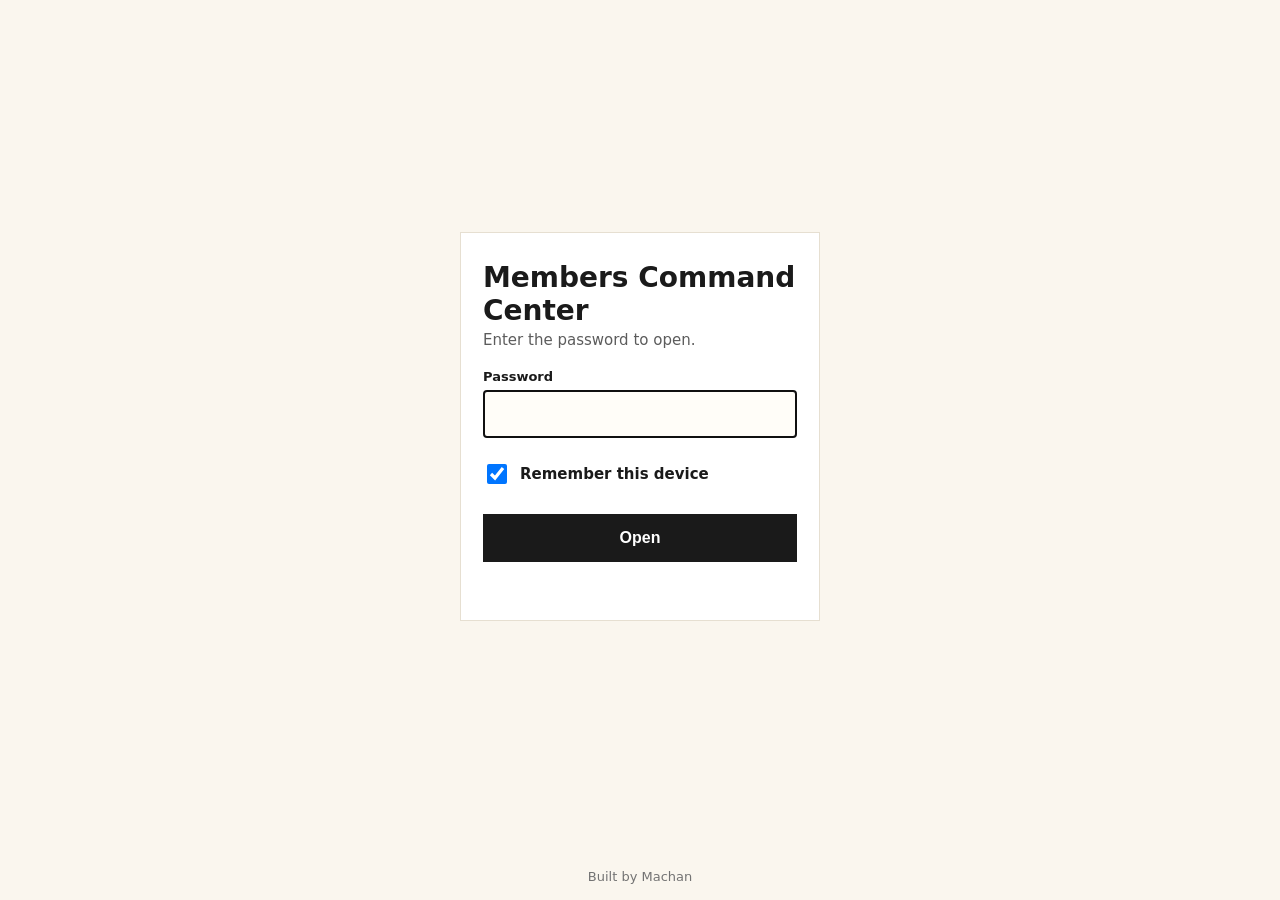
==== commit 257a5a23: "Review: Sunday-first calendars, new-tab links to other dashboards, remove 3-van/Jan 4 stale data (1 " ====
--- a/members/index.html
+++ b/members/index.html
@@ -11,7 +11,7 @@
 <label for="p">Password</label><input id="p" type="password" autocomplete="current-password" required autofocus enterkeyhint="go">
 <label class="rm"><input type="checkbox" id="r" checked> Remember this device</label><button type="submit">Open</button><div id="err" role="alert"></div></form></main>
 <footer>Built by Machan</footer>
-<script>(()=>{const D={"s": "h1YeWA5S7tHNNgfrOtWNBw==", "i": "mGb725LRu1dtgrSo", "c": "SE1zwCycbMiVjdmei0VYJTHpTxZ/vX43QFlZxAHtw+wsZqgj2QXX39VTHFrB0Gp8FaMrX2+0gKejvYAtoc10YzKKXoUPl4QPmCQUusKScNGifSCB2zb/PyZ5j2PDIPSfTHmoURxIPUy5LiaTfMD9zuUGIClfV6wwEP3U9X9FD0m/mz6lVNsKEZlBYQLqiTAOVjSxL4KJxeBV4Sh88F3sBUrsWplMO2MQOu6bE3KLN2s7UMwM+KeKVtfl6pUjCYeDQm7MD3tuhY3B/n4eQX1/[base64]/HMvHtCszNL3zRsIPTbAyklBlKoH1TISnn3l69u6wDSmoZNIrQfp806uEqSa8aqNSNinpS398l2OGWsBXVdnMsm7NEX0DZ0c3Q5BcSdgHf4C7cSR1lLPzLaBi50/HjaqPZSf7YxXCtR/dxAAIx3Lwubl2PohgLEMvXoqTQT7cHHPntnjhrp0lEqEutwwzM7CfPPGcAZY7u5qe1yeOyPsvV8ma7CI78QH98JiHkGUz3OryN3OBxJW/DwuLViDPXhgnbK0VUoT7B6O/pMd5yTckDod8b1ly90d9Hx3eXhmWiJKiloR9FkWNodcyh7V87ChLrnMA7CZ9ae0r1Xbcf0Cj2kN9UXctjEdIb9WeIyIMVNAi/ELX6d36Gk5FID/MkYkNlNOqODmfavfKaMRQ+gpeyB1I71s9p7+UHV6pX0UcCMta9UHzHf1183DJT4JBVf7uDBYGnNcHD1HNtAfsEC6/I73ohUfcgl/RGfPzX7zZYY2hnJow4bBDUzjTwx3h6d6jWez23lQ8g3+one+vp4rLsVol7VPo9C5GtyFcWU5mSgO4gH5oLau2nocH5iL6s3buTjtGX0U2mn1KLKJNlRFdSTlGjy4JPuocJV0LtjOAxlR0IOcEEAOPs/eOCXLQyMArgyrD/y7RCStos9+wEublCNw5NNU9OMZfNs/Q4ZDGvG5BnxxnvHcjojm0ItxVtBlQMpZCjbY6TXoYJWI2z1mLSEPm3IljrzrFXNb4blSzbGB5pHKxIfDMbAYxmYFkP/v16DVMrxKRIr/xkJcxXSOfs78ZHEnJYsKv5w/8qROJfnjXRX9TkoESxsocCqa4VMRgd3ic00gBciPPRTBH+O48QSW0wHNrd8OyId9lKLZZFXU8KE11EubwEzDHp0DYTlntK6PTBHnlZ5OTDK6zQvnysD3UJO862OYe1cwRKcrShgIDbT6/uSTMr2x+j+pvo0JYYuZePzuDE0GORq0VuToaebe5WEDBkZWVLfxEptE1YlQYKWmlGTV/[base64]/JAx1eVWJiC5PUyz/5a3zt8kVu4V5uPNB7L5zXXtst1v7nEkcRzAFBZfvuCh1u7bsNN/G9Bx+E9xqowPW9PeQhxLHuqfe0sskjyJuNDkzX5Yt5Jz1PAcL4gCG8tISzghlKKnzUQPG1i0Pc+LJOxj7ZiJnQx68LzL8jRJ0xiYiaxKKhTw8YYPiMHRPjBP9j/[base64]/DnZdPpgYAcgzyuJZtWUxnfs73Za45SAb9UuFpW/gEbK9IwNbLC9r6G0LWPwEGFIdosYwlLj0Iskt3G83tDOzudv91JMKJOzvf5+k/7KYtXi49pWIeJWzIdziFVdzSwo56UODUl8hC/uUdZr8yxUPtsrUU5FBgGJhPInjINlMzjJPf1lNujojevyPlJi21yDsNuY8yRmY1njEoeMTebVEB8XE47a/bo1WVy3acVcquYzdow1iK8wBYY8ck1GBRllHp6+gvxcv+bSSrGdPEUmMRksLKz7P5P08XxQPueFygADaBseWr+PdCIxvpEjR8WW+hzoDJYiV102Qla7JC4x9TsjlVxURml/KUC9fXo3++ug2evKzLyWQxdPYfwJKxASXLKSKZQgdQLkcLxrFegKKJ71IKhM75GNXzWW+53DzFq9SYJnddg5OFxhqc7hszxM+Y5LLHOc46qe0Bmt3gYI3BnWqUyQmt/OVOdX/r9k3o9jgK74ToPoYhE8jOWEBOttsIV++4/P6GlwAIgoa5AXuh0vz5J215qk1PW9FYjq4Q1gPmn/[base64]/66JegTy4uId5m0Ds6QMA0zCScxDiFFwMQwmZhY5kAauklkthdeAoVNFpftuWxZeLE1ZiyaNxDs1QkaUMOhr4EPkjTm5W7e/Yiywcv4a08KBjQ7fDjzgQhkiTZ5pGj9ntTGnVjT2MN+xNckbIKKDM8SwW5hYLEJhEdQ/HHzbtJskg67b6vJsEWBnMyjb8Sl98TyAZvntSgmOmRCz+79nuYREkG8Bx1xjZqtK8NvIUICVd3tyWd/M8fqlQd3j3ficzcbjEy2aEjX0iVCvB1FgGWl7taL5gmiCN2/hhln4fWcAf161ZfK7cAXu94dijIGewv2rg9hK5EjIo45eXvAcMzB9Q81vYHHoJo0+huet0cd5byYX8rqnJxg6SHpKhbiDy2dy5e+69yq6gvDYdhjV1NslsfzpE2hJhU1ppOTx15jnDPm7AgJGrq98MWNcz2gmxnr5v4+4T6sLpxmz6P/0pfzzCea+OF71UlBck9MIUabTJ9llQVyoDICUMRL6GOZHiREDUCkNA/kkaKQ6H4eOWov2fLinZ10FfObTY7X+SeNhDl048WUR9fvYwC46pThcB+VSNB3rXGNahO+nB0uwvKnZ4KkEGLLiiEY8SDsua/NcHBPmOCInxtm9c8Go+Mq4rn3GZyqWMXniGzRjj+vFfVgtXkKDUItHp9Ps4RniVXFPSp86y80n20shvwy0UZdvrwAlsBkGofzr/+d07iR/hCyjaGxbP/E2Vcf4luTWbW32aXrVPEaQhQ87rPRE002tAsRtGMRfGaHFhppJ+V9CQD1abvSlxP8SQ/[base64]/kfOnNfS22/NC2Xeh4pAcO4JD2SdO9c7gkw4Om5FrvN8Vb8kiFuzV/t92dhFFKzT1vAMKP/n43oc7N/AgfILtWwPlt97qBjFAMZtE3f54kmHqwz3sEsq99BG6ziu2NZtj0J2szq1Us7WmUFtcn8jUTdNT+hUx8OmGF1GQmWAG2A4elz4i7bzHveRMoCUrzjeLzwq+mHVSzgeNZxoD2lFclR29mWWZt+TvEhGipkteCMxEBfL6VBiJp5KXYsnTn/vkT/2INbrIbpw/7ZWhz/jc1b5Cl8/58HLO/F0giC2qvLcIpXURhvsi5wJ70Be5tZjzHzH0P4YtmnniNdmM7WApUIgh294fgHmXUBc8YNZAZnWzy9kXosex7V/NDePHQGJ1MVcIupX9tkNTBdrIEb/IloNnO8Gfbk7P9C95YcR6353WHDdtWXX2+q5+ban2GKQnu0IPaz6reHBs/NdqmtQG8i/5NYx1Bt6p+ZJM0bGFrEy0ruRdFi2vHFzSggvrqsBziEyD2jnBFtNnBZCNG/6bo4CWGQWwFt9rWlCKdxg9jg1tTWKRl7Uflww7zSW9liQ9RZdonWk8cjfBDBw8BTnZYeCA6Xlp/7x03EvrCtm+rS52xPkiR5kSyO2Q1EwWX6rXNzXn7JYxsVxe+/dLAkv73rqjxxbllyGSsWm1+/EpQ4CMj4BHCNReP6gXNgKlfBikRoMC8p6CPjebGzPtBqakF6gTKy7Ex6HZZbwsuJ5h/9hfIx25cvMNtzH8PuFfMuqAp6WXsxg08o9TanCTQhIw/zzbU8lQfSlDfUNYBlKT6wwb9p4q8/yqPg+VYjENWhJet4YjmamXTK5VvWZXEHLhswyeoEaJTI/cimbgmUqU+mkHdUroXNQ8Wcp24J/eGQXk9Gg0wUlwjbUc4YyL9EFckKgl9ZHIFvxnJhFbpNBEcznNt5S6FT8h1IvRHU/EPrVQegRt1FpshtZj4l2yeMTgRQLvULuznnQObi7cSOB9b1bLbqCJVWFuIKywqR5XKQ1RM9NXjfViABiw5OkulhZ3sdrUIg5zgmV86hW/Fc07asBLzog8/[base64]/[base64]/T7yxqKr10ccxVeUqJNqxobICksNPPSKAnB78q+SfRxjvhzwHt5xRGVFM5v6K3Fx5tEkS6hm3KqoCsdTvzgQhRpDkkCMAB/EDrDfdUY1/+olNlOQywzZH9LUV7S3K5jsVyMWWojz5pR57l2le0zS3Qe+R7mupJ3VCZrUMDVsSSa4afczibOyGib2fERc1vpvgV0aVuoEulVjxNNRj3YeKZ57GmMBrNaETZx5xXoNgkp78wIpjOyZ2wBAe1jKamAxF0KSa5mBxmIBeIcMa3V7/CZby7pOgAGvcisqtWN1K0FDTMF37nHjQ1ip15+vYaO/W/Nq2Tyr4eY+axYlqAsoxv77Tt4SZZ1j02AxCF8BEjoWZwwHMI0XAkcmyOzeLMpWb5QJ13KG+dOCHwuCqauO7Oum7YeY7/LHeZ5h44qQWY1Q80QdmTTT9Ofqn+Kw/3NnVzZpzVXoESK1GP1U2BnumEvKW7wJM+IaNfM9OhsJu1viyI5DvM22aaT9k1JT5w2tdy0HYHrYmu4PBRZ6WcY9AkQsbtBs99i9eUrKZ0TrxEvkSLvWccXxjxGQCkWLZbsh9h5wy57DP/5e4eJ0Wga/r09K7wuxOcXIyovsRDHfglYuceBJkyPb8Ty7t2V2Cgm9APycufvEULKNdNu2DyY7JuxzsrQW5OyfvoItBOhN/NM0zzI3DjlKXVltrcG321rmhmUaXtE8+Hd4UG6+huBCZgn8WrBD+mbANzCdCGnX8/p2a56+F88TQoc89XXztRqVIKRopTEqWY/tgHQ+H9XCFRIaPa/ERmqFBJLxumRGgIHTh7LbNaXnDIPQ678saI+p/JugTyum9E0Dc7/w25oeGPJhRFZIUpbYE64p/h2V1vCxphC1zG12QtM3IE3dUb4UWIbwvMhyFqtrUYBMkQCPiAeJwr2c9w2qb6s9J9h2cKfj2KJjt4XswQPvdlIbrpKQzNHyrk7hJT6SrrteY25RSYIPj1h6GNHlU6CFG2sgMUtT8B0nf0axpcgTVKPuIzRbWStDx9YcBAHr9G/MzakfBNo6lVhcIdozt7GZAd1k8tkPOWZFzB3243yMVr05HV381g3xx4JsGGc55yb6nx+UcIE2hGBT4QyN+61k39O2DNxp9TyuC24tztJ7Piq81Jk4djB923cudLi/C2FGnYDzPLYIAwOmyAZFJOk0Ynho3qN52EtTPETscD+AiSGTkKaJRY1dB4px81f3Ky03sE7sVbOunOoV3jAOlwgkQP4+ffQJHBlfB4U7l2/GhHchjQeUUHKqyCjWLzE1Ce8yqnz3aDOcK3YgzZOTXHFWJZvVa+vxQWAfnViCIpGG/r8YYGwwbrfyS0iYuJ0OHhGWb3IYi/eMq63RtNytbN7S4QLqQy37JHhmXVpNNOJSsuLoFKbMJMr4aQKIsV+hiPQ67iFbdGJVFi7TW+j8X37NCg6FJ0e7ulPJgrbCHGpij3p14jvXfrW0GHDnj/X9VfpnGVmJUh0G5/rQ2lGdLyZ13QM+ho8f7xynwSNKTvnvrMCcYFsZV92k+KuWvsO3lUd/+NU0SB8URxw2HUpd8WB9O5wRG/v7zITIhzejJ+3SUWMpwQI7xONMNJal8yFknuMi85ljw1XzThhL13T6i53Ry5bkvC+2CRCrTCPz3pefBjGAz4Nhb38AQVsiSrUYk8dAUNW2itOL+g2NglZcozqzQdJvtYzLQUKM+RDEDo1Bhu4rSmKx4FjkmYToL84fS/wVie3Z+f8NzQvdZoxFqn1vXOB+88e5xjbVsnzHzGwRzGDcEdUQ0PyWcqdJ4Ub1zTWxg3O/0ESHdL7w/RPKlQ2G9odh/gP5vaYHZyl6cQBroeirrdls9DOOF5nl82iqnhCOxWomFYfhETF1mRdP6frMLvrrrJqPqNQIbWF/gkfUn0XzlCBByJkY2BMr3J8zM4yAF90lzYcZ3EfJt/i1GKiDgj/LGNPYyas02TSaNdxlhaPfwKq7utRz84USrLHnYvlQampGYtGmH/VFiPG5WaaXVeSxXxUy5vWJrc05vrFq9ipmX6SqdYTRrrhKDEbvTcJTtvE21/5vqHe4cZduEkO+9wMOBbIFIl/j2+hSak6dS82YAiaJKEG1UWuLLn0oLwR9dS2HOrfBltDXrGFv/IcOYl1Lfv8p4Yxy3S7ijTutkiLtqTLP0KnGFPYO2nKPw/[base64]/[base64]/34c9kYkhaThQs+lDapuUKsNTHRZo5AvB8WqWT54AJAXIujHyRpuBHI7IAwZrS0Sstu8rg7+jTxc6gD0/3ki15t37BY833kXSjUhtu10q8qFkETCh3QrH7Poi4l1ZEM+4lX6P2ngwcKrq1xNLNyQozek6QA+IS8xZ7fO/S0auaMYcNcfhRwo85RgMXH6lyN7HRP/+REmvunKL2Q3eEVBp87cucwQJBQ3851cuRPoe5/l/kHfVlzhosOqQrulThzXpmuCyCe7qm/XJrMvm+vBJwGwz1d92WIwXVlwKJwPCEivONBLyAjrjzcH8D1/mf1uLLBBH3BAgvDHgGhmEOH4DUIFRLvswg7hXaomijnx5v2P9ejgxvV5FQiRrNnzxFlG9e4i/HCO2ZYSeY0XMKFMsVek+zfUSV87A24Geuq+FoBbbkyGTsxOua8NjqIZofuMMGkHsJ6Q7DmSp4atng2Arwsd7tC8ssFIoSvhhE3t3DHXG/l8m94auE7V01VopQypQE2KSRq7GI2cZ5A+XOHeUC7b6IcJbZlSSGSZivg2Awfitn4kcaPZJyKC0F7XZYegl6qLGI/zjRk0tPQO4zhFG536l1J+hNzk9X7uuYCZYJh9jhC5deiegfuigeiP8wcTJY5mT/F+2QRK/[base64]/X1gKrHlgngt3ek+sDCEt7ifiZkdOA9eNy8VlWI9s7P5imH/U7XiEuL6hAkxnOi2zwrrM2vFKWpTG/22+7KqK7xPmmET9gAls22j6wNG2Pdpu5F5Py+E0vvu2CxmsUEGpAdLXPIDeCDhpCdgcG9ZlxCS76+YRmq8vMjrCVecYpNF915DsxRO8Rj9hUdFTRj681xEtzePcoaxpOksb/R9Y/b/1AfCaOd4elgRrYIdcdg6u3IRLLusuTafNejVJGGnVpBmIiEYoKso19zatL5TI9vUz4xxAC+XaNYVQxa4103260X382AReilpS5VL3iSLFUPXATC6GeTDwq7KDFwJUAksT5s5+/5thFkLJs9ltyztHg8WTSXTBbOndUCmMR+mUzCa0CBqBH8B7Mf/9YyXB5zqtktQqvY+HPpde7Tr57nWExUspzLK5tlXB+cC78MrsvUN15d34CPuapxG6XX2TvKrs0iFPSdWdfaunH4d9F7x7lhR+prRXD7c0VW8W831tIQRiM8OFSUgTRfHgsm8uRYiekz3ZIawNRYjiQqgeX1lpzstHlOuDAeFwiAUrtpyN3gr/mklUM9qu9rusbWZFJo3+bMFRy21S5qog8CCOOxbU35RHf4vvog236IyYmpLgxm+jK7B7vgqooluY51rwA40ZXAMgSaPh3CbNem/OCTMyxPZaLZ/J8wcPVvP07a36jg/hlWTgSCxQJYiSxXSU6Jp+N+/Ky3Af0V8qkmwzA0AHti7L+uuOdPgSEExHMF4f1cRw8A54mZM624gow/rmoZ7OLBXRD9tZWFMnsr9k73Qd0AClrTz2xJxh87aDpK3Jt/Tqz8Ccz0dbqV0OMvLdJAX4kdT/LLNVWoE3XmEv4cXgrKDqMMmTfLZqIX2x2IJEyamVoiiMLYZ1CIClo9kkbIUmQBhMP6yNRRrhNGtxrxuKa+ftwdBN61NVsMIGzLzl8JSY86ljRPRaE3tivQUTftFknQKRl63klr03qwYDojD5QgDUz2xdQmPi8NBuZVNFdAaRJVWF/2q61xkIdAHAbngEpCkPTBToOLrc8flqF2mLSbuiU0PYpRh7PpN8Y/C9xmoCcF/GkNMTDGUvhaWZ6lTy2Igsfqx8jPS0AHJLly+dv08BJAVLraz+2gQHizmJnvDYqwC1qWUiU9ezLO2/9Ln+s7AngkABAmXnvAtyrgWhwc6UDgZ+d1kK8NmtorQjGdYDyXOwVULs689qDzN5GAuOge2lLGbmHMFBMJYdGKg/qMTgyUUYnJ6cd42PU/DnfNhtyYqDd76L1jBytZpYx4antdojNBVu7yLo4oYmbagFc7jWf3qpke/qQ32j1V+5/JGsa4RJelfAWOsHMLMh0t0rbXPUNTFTgUfZEPhKxZ4ZSjgoUDfvHPShYK4aDs4dtRyox2zuGaKUyHglC85Wu7F8KX6iH8/bLbnZhZ/ioIKszBZWwMrC1gdi9jjGUFLbgRQ/ShxVc5cFZ1ZqKzT6+JVoAuqcqrYabQNKrrbVOQud48hYqH8hmG3CWlhST3glB33H8+LvftiUI1APM2T4nz77wWRJ1Rbb/f7Df7Hz9SeRv7AhnU8pntn7LKunav9vk5gToTaThuhal7lwCuV75llBuF/dMIyzXmLw1YbSC1o13P5vZxbknXPZdy2SOTM02eN1Zf5DpnCvk6Oknw9Y417FF7uwwmEJYuBjnWBRuN0Va9Liu6fbdDYs58wq/xm/h5Mf6pkQ9eWgwQWsK6hr+X63snJvHLJNIHeARbcR+6lSun72X3O9x9PreJcMB5ARkuJWYnW1hh8zxkrKGf/MTAnEHWTQNFgPGVWiFLGkAoogT7GJKNxRoFUDpRS2Fc5yV/RZPjWJCk2MLBmQv502qwyWSgbUv2lUawEn2V17x2tO4IMrbOjVPjLrpWZnMaMqljUtkGgJp8HWRPqcp3ch0bC01pfBoQlOBFmp496bxmrMaMVnj4pFbUNmf9aVlYig8MzQxsQWr499m2bh3SPWOm/kkY891pWkrxexybblq1hobl71l5ZAugk0CDPVyABdSGTaK3aiQYheVHjhsyH0qCcSUMDL2FhrcCbO9pxr3/3xZS3X9OGockYgQdRLDIU1HD6Gr/[base64]/l2wKCwxtL7rVpghXI4V1i7+xxFkAi0uHuW52Lcg8O4YixMzTQBEBvhWBYruQo/2fpWOWr2mpJJD3F6ktCBTBM4qYpgnFuO+WgAFxNzbnS7cn8IIxajfF/BCFc27WFfUXf1Kvt65cp9y86+0nK0PqwRc84ysYZiD84WMeGeXfw1gZWm+SKk5Y3ONiFPzT3KjJcHnlg+SVNoVezYAHSm3GJzVH2V/wGVk3C4U0Hnf5M8oXTNZyqek19EOOXpud6M8yqYRC8TwbvKD0MKmmmzrk9Y9KteOQGu/04cZMNT4ks7N1iT98KNfttkqc1AaoejrGQAFOc9V2IZw9uBRRs4BIeQF+RkwFeY7MQACP2ygFPam1721q4td5BAiRfdohPXtSfl/5kZzKNF9Ada2b1Y8ottjMcpcKFg1eFh7RqXek9BOagC12H69w/JCb+Bdfcjj+5GLdjDQJsku4lB9Rf7Tl78/gv8xYOQp5gfB5pIMlBCDvQ5W4vaiHGisi79qIZ0MWDwWYaKPlfcwCGhvdRHjDxDyeRYgm2XYnM5EYnGqiNVEpEAa0J9pYbMOD6m8rwUEmdRfzp1B5FzhXezAv5xqDouIudN7cAR/tVUPoye+2aNmmNzoBkrrRm1ZT0UDD5ak0NkHnKPr0kNXJPXTAGZfm+CH59/6emhIhMdwCv76TeBf7eImgKNxuOZPxzHKrgDP+rSuWSzQWaU635cQPKKtX21gJbjCjXGIvdrEgpZXSB8/95NAI2UWa1U+0YJFi6gOO6FB9/gQRRuE0BFCwlSnV01cY97HKt2wM94sIH6AJFQMKRtQa4JMYYiparmcKDwCgtpdJLWXFmGDLN3Jpqgcd1nUEnCqwPNt+ZLHkHiA41oGzQnLiqkjeJ2f5ycLiCVVI9ax/4BP9GUa/xwbpX6enuxWuh4yw5aJgFFC6OiZ/CwP3L7lyFEiS5p+1BhjeEqtkALkPTFOtxZI35xHxUg3uwI7+c97b0sCI2nKWmg7e5+ooMSOHWCbGdE5AnXIHpVdcHjXILy87VKdmLeF4dLOpuA88Ic5bP+H4fd0yojh4VxxrD0w/Ejm7xrogJo5RDZeyzZFsLc2uWrqDdNiUbanfztBT/g5Z/5cKCukM98p6MGPehpytNK43l6a0wSD7GFizerI1rcQHGBMc6ud4GTCVZ+Q5uAj9/UwV67c64XM0KU0jo1MXd5NcDRc3qBID/g8qqHqKUeYYgrk+sZppCn6b1edlfvZ2tHuv/bptX71pZmmA5QTHJUsCDGOoQci1V2gzmoIDL1OYly8NjJFohH5ozMQZi0dKDKLyncBiJYX36D3xzaV1Tz7acc5GJg6vnqn5yi+EqrURY1NxMAYzRuhIot2vxn3QZhhzq3rZgH3I6Fho6RSXy0woEVM/qd2/1InOa2jTurQ7lHwilRFXJIvbv3yulwHknOCt3AemNzV4YED0PLzjTYNcF6pI/jGijVP1z5NtIEZhU855atyvMOyn1sM+yqA5chc3dRQ0Mkp4itKiNXgSxRO3e+IMi7jmSCg990RQboysyOuSXkTPxp8JszsgfgCX98rqlUOTe2EGb5SuQ56/mzBQXCpQxHxa1ocaAx8lBIgNr8hLIZdQs+QUi+gEGyKtOCcLzCSw7NePxFfurxzmJGYtTT3LxsTjr1PaHtvz694IofXaCLh/TGdxt1ZzHpVhylB/01e+WIChyXeJlqB5tYy2YIRMYnxZ6SxtIxm4HFVSvHX6C3j6HVjjaP5D3Or5mCIVKLUgGQPejeB9AB1xnujoChesXtbNEuJNBKKALz0QiEEyUl6YVzjp5VI9FjWpCheV9w/daxw6tL4aSD60h3dCGIn2pPheUvyOlDv0QSCr8HzlYC37SFOR2EA00KcBHAmz5A0Mbt/kTy+Lr7sZsUS67OYxA8zxOdB2YFF7UBmqiV7hM+RvHdWturEwVuGeAPOn2ss3rsBHQuOsO9k/TmVN8EqXotZEKHQib8Tw5I+ZrfDmkJDH+XNdzA8eRkPbY8E4IeAKNKsb5jZQL169tN2oa+AJsicf93TdY2vAZHKYdcGT/ZsPLBCqaa0Z6w+z8DuIfp0yhW1GTByfL6r0ctbZdK9JacxqChBV+DhlWoZrQTa1FkyskOhRtMeNOixBGh0LyZlTAWQL3b4haQ6te65BHGHGZkA6Q7fiS8qdxwlZGwXXypxHdX3vdFQYJFqDzRC8xZjRefnp+9Oht7VIXur0/1IasyLByph3rk1kmi09Mnk/SX8L157M6FIOdOhdcIhosLlmsPfmW9EqrGO3dm9C4KVII3I9f45ggZpN7Vn+9bosP19y/[base64]/IPlJ3jWcqY7Y/Uy8Yviiu77CTeJX2r5nypq7gD45hhylYEil+dZNLM1T2vVhnKrExi0SLzes0doJeBPVhM8TNndYuARzAnHBTCB84+oAtkuqTiSawMYAdezX7u0r4YQv6yHcd1CkWrsgKn1YoEBjKEvLC3i+RMYZAZQdXyjt7j99h0Yy/Qo9dIBsNzp3UbC/y3DL6DhTlE57SJMFPeKYJs+iqFDYDg8oI/[base64]/6g5CG22AWdX9AZQNjBAO4xP4ad/ft+TQ9kb9afGFVBAb2ehBrg8FiY2aedkACt6Am1uTHBJJ82bPN4JDsYAALCE1oqS0yhSSbsNhQiSW4zAJ5AX3B/OyZD0RYsRoFi1Vawt8lM6r1pCjrCVZ/n9e+7pOXdDEja+tuKz1M6fE8lVIDbQgyFJgXETnyAZ245B5+VWY3I3SeIRjjtwvRC0wgS5fyrQD87eudhzol+MWfQd3uVs0Npnfl6T0vykXW/ch4wRc6pCsDbUvtNfTEnC39xx6AAptnYWPPnPEAoXn9ZWJg6GxKVz4FM2Ev/rG+Ba1jWu3f+f3XcopfMJD0hWr70kDUggoNoUMAXgFEH2NVS668ChZJ7KtNHTwRx1mMZQWW01rcoKQa2bfk2FzflpFoFna0RGGJdlLCAJGAUoo+3HLgfrIHtIJL+5ZBrx1dW+A4lNUMFWa0dBJIfNC/qZp4GKneMbq/DamE1BEtafmEKJvMOGxs+VT0I15/nqAPH0HT+dkZi9X2uT5bdG24nLZHrZbdjHOH69Fo25sT++a0vnMiKmu1yFenO8u3VBjtW7OETvmLIp5aIzcqOzUyuD/a71sQsjIVIhphYs7n3NMIXfi2WhnoRhWyGEQqf/g4pbZj7989d3aa5YqCO3sjjKPp0SnJuiNIRPulodpj4VTIXePSrF6rgzOp60PgKHS6MVtLADuPVHK2RZFH+ET7ONT7krZ8apt3RerXfFS/CjFo8K+mN/Wg2LZFeQJ67BNnGl4Ja5/[base64]/k/SaO83a97qmBYKACeX4hnjiq0Xuc9y6iVsIzI8kn2GhvnbLwDUEWGuSi6GuBIoLJSSoxDDFSdpgCL868/s0fnONYqykoo3/VjUSdnHjH3QvoH/TcFFWuF9mHqN7DkiBKp3DL9oZyE8a+dM6SjLij4O8foDpDnZq7J5Jh+p/[base64]/ENcoCEnV5FPb0R0m4Z3ma05Z87VhwiRfp/t+8bGfgw3nSRgiF0xZq80lK2EiHH8Q/yr7q2v0krmLWMj83xG7v5ziiL+tYoyhcpC1IG2TJx/xTZWRhh033sNoLQgfP6GqyC/ttI0RzwyVvDDcYsQUIhpBYgbVI/[base64]/eWlobkysiOTDVBxEkTfMx/qCiucHXGN0WGGK5RjLC3StNCn4MAMmUgJG2Eovj7BfcMuvQbzIfVByonI16BOvFBZ6xVzIxuwPF5ejNFvUDQwl4bhb57pWOC97yLFYFaMPV/6bnZ8ipFgq4e7A17vwvOo4p/iOrPbcrcPd9gF/s6GfinDVqnOIZDgLtnBgcUDzamVKkCgGd/mnqNyq93dpunROy+JatvIwEkFlg2M3JMSeeoT8KRdoFY00Q6UmgbUvBEL2iuIKJyQt1PJRWnB0TplPd//Pz3oaGsnZdlYDlT937fGeYx1ZtutZd/GhFOeN7uSdmm0z9cbsNrl733IZy83nNBwU3p/0khTMPZQxwgXc0BJB7rSLZQltmYfgCFFQYaTV7foy+tb/sGB7tvAfdt+zmtvAuciM2ZRaRggBNDgdCGXldfPUqm3eTpDJa0R4xBFhC3IM/UiMvkssxoegqekau/qfxykOw7IV0B0+CLv9UABIx0Vd5H5D9fgo1ylpaVEJbKI4DvopSV6TRKsLrX3i+2zCcXlaY/u+nIthVndbPw7lGvkoomxOAOIda4FJYfLFHa1AnqKPRCDVYLwcxJ5RiluWrWY8qW8riHaQaM/p9UTXJ5kO0U4ck1vB7CndESHFMqVo03UeBSY2efhrss+eFv0bIDgmM/JIgBdGivLmGnfJsG7AztZr3apRR0IiEP7dFOsxRgysq5diqRiCNpQUGnFvjvLvRMo0eb0HT8vcQwq0iQq1xkoh9YWBuk2bH00pFPJONpKZPfrTD897kTlgIK1wJuhxeAr4rdZFsNINnjK6/w5YV894tdoCVSyZ22piis1yXp01liP7y2uMN2G94uWb/BQr88IdB1pEYFm3Suqf4Ur2hKnDhXy45OXqjzkf3yUZmt8IhLBkAdJTJMedQroOEnRRaesFl+dd/f+bqa+xapLT0igf39+YDJbDE34/BX+/FPguooqtrMF+BOoid/[base64]/mB4GTfkVa2rNZVIi8EWHU9D6w2zwr+Fv0yDoZMSK9edFGOAdo2Rz0EesudUc6NbEZXbh2sklln2XZlg+ltHIwyGrk57/ReexFogZTy6QtDXfSodSfQ5enoBPw0BJ500QcH5yCTfyBPg+TTC5xSWG/ErPVvZ5nB2Rbgn78PmLKY7cTRPUtcgB2E/CRxPLGMVQjfIQKY8afEEj5jA9rTYoEbPmLQaQrnAxTO7JgQ5BNln6AQw3toJyLgt1EKUBZa3HWYLkDcNR5oRTmYHHZIMM83dO+o36HlGj17tYfbJHhLB2DSoV8IogsHKAHAxaM9GZAucdY+U/lKy8fYALsqoM02+FVhGQFJNXDt9C3OO67cVa/IWYjaKZpF5NmPMgHR6AIXKMbV577+RL1mXggHoHdCWLDEXsDxQ2SFmwN0s5DxsOKJB5R/7E6nzAHyUt2ECRWneqAAnT6MkaHTZe5PZ4Q7PC7kI+RnZKbCs+Nu1I/kzNJG0+Oz9tHCNG5kH2/T/YzfVjSBEIziO+cgv94peWwEUKfBMZ2Vc78sNrkIkRF0+ol0wUidEiAaqPwuNp3l5/rT0xvfWCJ9Zo0k9VQwJYwSZAG0ZXbyalLaIz/PlK+tskwzWnw5/iEcJx3FDZizeWN0oV9PLC83/+DvOA+9cB+csxakRcN9e76xqYKfa5MLeGc6nOxU3NrQesXcEGP4IyC0P0iBJKdyyAQiHnth5XGfWOPOYeIZB6qhrVZe5M+so7QpceBuISqw/0T+pv8u3g6v3GEUyOrMv0TAtNg4pG3G7hbLAOdXBVun0j814z7/XNKsZqtgRaIjsJSL0cy5fUtBm6z+jzRzV5rGBqUneBnOhpT/dHqEPBjCUmY2lr+nTG0PguBY0GhWnmekocDBAxSbum/Ij71RNgVEFCP5SzpeBak/CudnvBpAqSWulIaYENmxITsAyXQhpboLyTuv2FkwJWAS9rTymSMWpPavccDShWtu23ciNbq/+SwyZlJP2HhSAphDqrLIuYXgb1QCysqrEc8czbP5g+295YJJRYFcVeTchBXul9af6joYh5tMt5r5jxqRFl2mLoQ/GJXGJeFQtVlEQBOe29JCb//lKJRSuYLnitn0POv+5JLVZ1Ldt1h6RHI7pWpWFk9CbTlGMZ01GLWVhya+diRGuWA8ShPY1iwmAXxGXDYTL2v9kyNVtQoCZFQFvYxOyjBmccdATK+njWmHGc/sjepNhQuzqXFoC98NnyavrWVwoIDsuZWlGbrlia425nNfwppv8XzaUiqba3VBc/2uB9EK5wH5jglV0JDbPVOfG7EKjCQO7yIFTyh0M9zXxcABIUuw8cl5EZFOgSflDTnknhoowHK0vpbJUtWr1U2SnMsYU4uwItPpwuyKe+djiCR/p6Ry8YRB0w9AUu4bCO4ZQZyxpmfzP8OskOptG7qUApLsoX12uxcO5G0VwWS4KYGnkNL/Z1IkR8GtKHsQHLHSGTE9aaU22aDB+KcMG1pc2tKcnXshvDPq9uEGX1ZcMJ3PrSuTLCt+sBP5UmSH1btq0xaKEhwCg8eMk4edCPDAg8gddMOlXk/Y7X1orwgKhgZSA+1Q5ZdVFDEARmZg0dCcGQp5Rs9I2TZ0WbNc7VrXuXY97YnjytXNzzkaprTEQx2nO4TSHPb6CAJdgL3PSsW1NEO96lcr6+4EH7HQOAcYHm1pN74MNqAvhzIUynIYsKZDxMBmXO5Z/VodhROe6oMdUNYyDY77QFzbOxfmOLgNG0A6jjF0I9l2qroIs5u8+4q8kLm68EXxBC03BvFiLVbUlSeInxoFeFIrBPm/FgcqvO6vmGU5Cvxv0AWJPph2/KoDnER09LLGSxb262IfsSHpVVkX8tpKXJafe+nkOSF9adZjpFHgDGKCpSGHfd4t708OXWCg6INttLf8KIIAsfxHkeWD0Ce2Ln9t0cbeawGsCxf4//Q/UMlUAxGn/qxZ9my3eKQ7V75y9mBIYELiYHTXirkF2ETFkz0dWBXdEh3jkr1cZVCgL+akN6JxAABqAkP5FvWGsscnZn1J9gk8g6CUhxhsEhNS8FseBXVCZXJX5kPUqFM4JYTq2S54UhvNl/6E84Ijdrf48qrb6TI+y7yT/YodvJMeBN0dcXF0Osdo1K5nWc6kjCsXmcsYT5sypvzNFLZFB1Joxjsu9YAkJE5TxcSby/7EDBw1/OMWOuRRHVpPEq5Vp/XhUVALK4SLIIWSOBOPhN/gy1nI8iV1J2q9EisbaGEN3Uxlf9S4Av6acBI9hdSM7mqbyvYxLjNtgq10NhQh9GVEPu1l8vfrdcdTFJOrUNalQShX1u3bxU4er0+yi/a3SL/gOREbUTTUpJBns1ZEN0qMf9HkwXGvnRpXWIJZIxjN98+bbV6XNlq4mr1zgmQFNuycCslN22Z78B3ABgWJFjwsOC/kA/xyxPlDEnf9RwfTUiEHG2JFuZjiTbb6YK0i6QrTdcWA0OTKn2IB4yP1ix1XG0Yt4GG3oY9O7PL0+vftiYYbeU0iTynn/ompaCA6klP+DWo0B4dVt57aTLyVPkEUGnH6eAiSFtDur/S/tmNWOFj0DRqHNX2J21kMXgfgQYgIBAzS51iHGd+Y5d8+Cv7v1FrRYpAQdFvHc0TU4MC30Un0W4qozNTJ32QIJOYLtOQ4gBUE9vs5v8zU4MkY7or9+ZpOnvO+PXfZUsJTzlI+nUVRW/hSCh7eaDhlpEVVC5H1ugYyZFQ9GgMz53Jq2jwgjZVaFqFm3Gv+m0cFx7L8+e5ALNHLu/[base64]/nZ7cBhhVKWc/h8pcMMppnIPGRd5lgDzyNeYaSj4U9E4h3P1An+pKxHBjeo8XSAzO8TBARlMy2bwsTAoKBquYCMVKKmNtAjoj0WRyAL1mi6Ay/yWq45JWUDxDU0iQA4cTubXEXrYtU839gxC624otmRSZCehZQwCNXST7mHBXwng1wo38nxezzHuzGPZ4MR0gKf7PJKlwGDyvMnvSqa/o8WA2IkDsInnFW2bU2+kqIY5ylwfk1/QvnvmyQuUH0FSjbWckIK5jD9L9xwhNnCmrWcfI7Jp9jYjC/M5zfUNZJxU6UhDWtj2vPvWciRTgINkJkr5PyYbAwczx90oeSmHl1+AdjI0+SqSVW7vJE/M+XCoQBt+HDlpYHvxx/ReZbEF2IuZMn0kj/+hw/7BYAEi5gk5OVgo1gQB2Gbx0mYzlfYlDTEXxoj8LQW1dASpnIUf5nQzk7tnOrjIZDFgojDSeNZXSiMGJ/99xwjfW9v7Cmex9X6cFJ45EJdU96eyFtlZF+kXD/zrr8kVk/1bALEV6xcVA1adUBFYN/264qOCj8ZE5pTEg7lqxlytu6zIcq3hortmgpet2kTF+BEyTUzNRXONjSN5TKlvNPsvqtdnwOEzBRrbhELy/h4TYgZiA3IfpUL4TXfzLKU5fXag0m6LyY6iKnnjtGTRgZ0tkT5mfqDmOtMBxnVbKK6h8iwuoE9RmBYdkVGoEuOpXFG0SUBbi1Nvy0ysfrn8xYWtz1w7ivhyOV8jLRcMQ41xAkeqoEPO1x0xyvd56QJ3GBwu6Iq9L/qRjJzKfqTtYp33CzeyBE0Duxw5SM08Bk6ejftPWNRBl9mCtw52T9BIOp2aLhGbBY4IS6Or8kBMiRg86daSMbjFqbawEWVlQV1JmQwnuCGeMGtLeBMVea3DElkmd4wQVG8IBhVFqjGiOuz/kP1PN3zIBk9pFRbJukiYzX8Eu2yJAJ+UzpD+GGhTFitoGhsFOsf92zdC8fWGAQmsR+MPoIJyCYUhaBBLHgy2EIOr9JynIWylVDMnm3Nvf10HjOm5u9h/YE2i6w7oG6sI+kAaO8IsJhnUMcxUR+36LAjmoAQ8oCxpzSYGuOVTcZVBPDNVA/neTYs+VrTV6RS9/4TrxeK9AvqIctrMi+plHe3UCYymGrP47HXv0jH+sJUSwQ6qevfd/LqvEp85zzGqdVTD6+G3LmW3ckmAo3taz3DptLVfJ3BOghby0mY7vvsN3eAmwXsgdaIP0mcJDbjNTSNKL+4ibeqmLqpJUM5eH4V4z1zYnbXu+O41ARbAWLz7zVjtZ2ekxan0H8OAW41crgA4FPTBMCetN11U4f6/zExvpS/s5WeP8jztBeDO5XAfE7C14kbiqFlSOmVBV3hchBI0f/aNzD2jxmV5qhkk4kkSjLAaHBGdXbLsW+2agDqNRBEt5yhEh9/ozIDVYywhegsd+lDTyIDqt0dFBecZOgU9daq0lx4p1KW0hkCdZk7+971an98XJFSBwzS1HO1I/6aqTrY/HM8rnKMPOwX8sNr5F7qdNVAAXf+Qhgsoc/VHHZtshKl1zcARcByCPskFE/mmDowzm1pFVHy3V51Hg8jv0TfBRQRvEu3sPxllmFTP/UVKte191jem/im/9eAyyU9eat1JAzKv1VXVJOiTAabRcSQBhwpD93/NmNC+8+125wdnEz7TsMHRD9neH6D8n0gJtp+I1VRxPSxf4wY5iLbGAphFcX6lRi1FN1rD8WrtdJke98CE38P2CK+Bk3wwarD7ENT1vBH0RJIuYj1QWKXZZL4Ufz1MoMY2Ii/bbbKs0DDd3UAQg8zro78Z4L0Iwy4al0G3qXH95h1IaUtJ7t8mqikodqCuLTAG5LaJOXqbFr/MQnKp+tAhNYr8LdpOLJD/L/HHHRRlczeUnGpzh40PFS8YL2MtSeqnCfOUqX6VPXFMw1efiTmi+Pepl8HVisEKnUzThiZlsyv0ohuVvcqHk3o5409vXVTLI/DgmQFzP+B58VvTDfSdtE5X6P66c6D6Cqr1m2v82TppzJSkxaFOgPiyLoXIfCpIoAw+nbculRA+G/OuGvl9NLPfTpQ3bQIMmkO8rR1jgNnt522XXP90Onz8tsiAWVfgzmHuxAebJkD4CgFXztI7WinqEZe3TZk2KsnLbUvW0HtAQshcczSb5YfbdExR3C5A6oMygOvPsnDJ62F//sfYtDzINYemO69IO7ggIi87UN8vA/wP0HdVkOb5pEh43CxYidyVn3iz2lvxaXODBSEe/UGt6ottSkUw2wLSrt71pk3akZ5fw+kDsGYsMOHcXBeq2dT+7wEt4ULsKq9tyG+04zQsnPgQtDQhJAcdXrSA2IWoACabxpO4u71ewtPaFK3OHN3XP32H7/[base64]/Y0LErRSuqH3qICVImrAD2wxqNTfD7YRyVCgc/A3rWra6RrVE/EFdStkkIxTuaB3NEFZ4tZ+irwonZbHCk7WftBaETdpkoBuOab6Crie/xqtXgJPB7WaKtwDMbR4JQQkAKhjznjb8sJq8aS5qHO6401+bSvVbxp0qD7XIHl6dEVRvUDK15wx/dAmY3Oi4cUoDQH+ADWR2+8T6/5qmPpVIMQamA9SJ0sQkg55ltIrThm4JRQefIgOZCMuX6D4L4PQb8CzbknBtRcMSJC3x53GoeeCXqrgJ8HAj87Jh895uATAlCS39/oDcop7m+ZTZeQSJxu51Wa3YZDw1Xhoe66jnnN2U3k0m9JKT1FzlYC1uCv0sIrPV2gn+Qfoi/kngehgxHFRzk5r3hv5E2242PkcEJzecN0XlNlOl/tIO29pef8Dm50/[base64]/00foZ3bh/16l4K2uHits9db3rsMiRwF03EowfL6jpwnVQaWo/SlCe6dRR89EUIFVp8EgPVxP3NlMP+3As2MsduLmM6/WVvMeUFZMw2qOQatIyGSpcqtQ66qEarA5erN2d8MUrANClAPxhnGaCCyL09VnIAuA1kZUp6jHCluZQVn0VzD90j9+zz7ZUdqrb3SLir2LcjaAEPKVPEivb8emIolnMexPOVkfTdviopuOfxI4Vkfoqc+Xw4ssFW+Kunw0RPMn9WCW4tvr/PIKA/AJzNc24qpOUbMKYaD39xuH9MokomndkxwKsYvX3pHb44/5hy1M7NKW2yZH9MxRXk7/ehHLtU8LcyNGAC33jUWu7aJgLYrik0qwk2LoJrq6EFLnXZBBYnmGuPujeRogNxsegCk1t7NwLRONMXl6+ffivszZrO0YgXnQQq4wFaPz2pSGXRBkfNzH8vdpv3+WzpgsniK0Gq8WwGizz8drFg/[base64]/uJtUO/fOppd7yAu8fQ7t6CEbKQGf2P/sRuwEBgWA3pfH7u7SBbaBiHSHwUoLNs4brDdvLi3P5ZU7IxqSrHobnc1jsYYXeWiL/zqWdksdLjlVUJnZTVrI672kPiInWFJ3XuK3yw6EIZhaLEXt+dElANULF6IOEsDw5O9Ahq+Q76orXypTdZBOhBP2b5ULXQbyLyYyVfGqcPxQERJOwo9U3OFhY2PaFRFyPOsN8Io4JiMa9UMN9KcSyglqUs2T5ADzTSEmeBUhXSG/LCB/9Aicdo2/zEXSFBFf5OIe32u1mSdwwspP4ywZp4HdmcRU5QZh+LAPY70udzmXzNS+D339sX2nu9YA+3Tc2Odhsgysc1SvMWBNjDrOoSA2bmd7+1/yXJjRZt+lb3wPhIK7K2+7HFLFVpFNXJL9bz9L/[base64]/D9JZm0OYaJaI9mt+WdQ5fx+3k+n80o+YW2Vv7ZHEFi5TBfCAXoQY14rJ5qp8h4gQKkSQk4LXI6UNWETzjDyGzek0rnbOX5i0Wh+deJiSRigRHv/cnE/WIaqpVnNtRiUhvLoWQKsZuvPWDv3R7Kxv1AQnqewOIwZH4IHG/W5GDEQDELtDBLsUwLpVdzmb1Q5kCNVF087HEh3+ngZLTM/j2iCyk/OvTzQkxSvUsQR/7HfUBA4coxSauTuQYrvFt6L3rOeMxH8ybG+BQ91haSgGnuJp287l+KCPAqFVlAFBrHHoYiWq/FaQ0WnTvqG7S/Ev7YnC04pSGj7dMiBCufGfFuxyys5ddPI+MvXkdm72q7m4R1ITj1PuHnYq+9BU9NMFo2cDyR/emyPAWgQbj9L8OJfVI/obqaCd3UL+QKvJ20dngphh1Yw2wje1Xy+CvCQnsMo3jW2Zu9lWO8IngMXY6wq2hmcTbF7nzti836mLLoMgEHc8gpRSX9Re9rdd2mFc+SZ/uUFV4thjyidIKb9kPP7SDHZ6DEP8d4CG82uRoJ5GHFWdvRlL0kZtkUD41sm+3DxQpImbYf3P0nj8ujzJ8TrPAf1wV8czhK5jU2Su5HX8uuWqSz5yu/VYCjB8n8C840cTzrk26JEr4fc40c4eh+if8jXKTGsjoDxK42sNxtEbP7igdmiZVvKoXIv6A/ZQ2BM7BjaeOkCWTvkrVyN4d086fSIx8ecAhNKkn4gliBxzyCjujmg8HN28TmabcCsnMIvVOJn5PFXLRpGaz6w2R4TibRMo8GXf8Q9YRDdN4mXyJEDY9xYcsh0GKPDWuXYG0nHnOKguIbkMEfNfVO1TV8ZAVd+jBDYW9giPv6G4qeJl2HIYUZGk/hkyisQr1HlIqQypfShIhFFkUnNo5vxycymXj60ZyK7cFu5Jkd1hcYZgWOr35KH3q3weZUNsx/asb/t5yu2tHv10vUcU4kIqn3wNMLVTbY6W4DCdTc8As5HFwGblrXljdXfl1guL4QrLOCglKYu0iLMZMwKwlc5YlKZ5aCwLnZ273QJU567nxywhoQLC+BGT6jKD9XISdEFEfxcxu0eet/OMt1MKHUIV3a0cS+PFLs4FbLUaDR1shYGggABkVh7LrUcds1dNSGx8VTfg7vOngibhGVz0cO+xbuM2r7+q4ZN62V7kTnABwIxuZcRJJdpwpqv7VxLuISSCxzKD61ZMdZehasZEiqfur+9gLZtfWHVpgyqrM1UcV+hWt06wG5XavPWLAJ3e+SGU/StHbpfaIFYRvONjv0rI1i01i+7H7Z0ZQnXYw204jyiLZrIaAqOTCViDcIJ7SsK8UUfHupZ/DArVAK47PT7GEoNaRPgaQ4iYgwBgYBboeMmksOrRMbpQxYlWLTV350G1m3/[base64]/[base64]/OkuJGMpx1wlqxlArxse0whEUJuu5YUiGvWK+oeWPDswlMZRSNU+WGZQsV61tgXTDmRGZhrPuMr3SoUvAYTrnnnmOof7lfrd+jAVSjBC/MOxaOEP4ubHNDfF0qgFZlaTuQXyvO6y3kMQ/p5Bm3svtFCLVv870OsFgwXsNdvf7x9BegKm6gfPr/T0SNA8c2eBlMuLClS3pc2tKEYoGqG7TWvDnXmAXsUJEs3D2pcLhn0t2a3A5ZehIVZXjovHG+RhOZ3mFbIdsfoAVOU1AGms49TnrTft4938+bzVJmwzspySuqVTu6t/EcKqynqPe0Jeigy12ydpTORaWLdVs1V9HOw79goFzTg/NK7cBh4tDmL+aLZRhOKaDrEDqRFa/tzyPvJy4PzEc1OpPhS+XIeU9B4GfCKrojwn3q7RnVSUqV+ckE20LD7eiYbOY6ekHh5HduoCm0hBTinoQM9+t9/hPATY9sogfY6z0REoAgQlYDg83rTptwHct2NYZ+7cbJDj8FSADKNYJIy95WJ/EtCl9ujm+5vRCBoRnDRYpviGwsIb8UiBzmY4LncdlNACcohAwfhdhbPdK9vpbzshZ2Y8mb7Iay55nF4iAkQEvUg9/2uc2fNbKjnd55HL8ojc1CUSXw2An5iu3fDPKokP6JvVFRiB08ApZowMpggPKw33bTmhGwCN+Lde/hakc9yiTxVH2f114E6smHsY/nAp6/Rl8HCJ+hSRIfBmIiVvzaRrT0Q6JthWzqeRxyj95bMC3hFmHFOL3jRr61GGcVUwpAzA4tLv7HYixpPzSLlASQWYLYY+/BQkpw8+O+jj/WBdY3Lzg9qNB+Tp/T4Rwb6ul0Y4fGb6IG8uxvhaVhogvTO+N6xytMn0xwcjgpN74i5azswJvnl6xIIzDiLiS6zxJsOPiDA2fZjB4XRXQEKWdFXp27dB2+qHeKzuiuHrd+xzAv3cLycN/pNn9q/oojgfFMHFAOEmc3ri+zB1Z5t92+EdX9L9yrMak8IE9VgswYOwm9Hw1Qb+RreVexZGZYOJnOYM7yl+2B9o2hgVzaJ3RBcjlUovnU9Ir2wQ34fjtjhkT4BQXIAjb3tFbF+wlJpZICJQJJuzQi1m44EuDWYclyxCHaSPjz/+IUEFvG+pmmHliaiiI6jWjqpe8cBwscaIZHz2mZOLG+8SvE2xYTtb22WKqO+2NRbBiK3jvDVIFYE1Wt3hWP666mP+wEcYn9PrsB40OpUX/D0WNSerE1YaPqY/ecIU09NOUZWOucFPAgCKkVh1wYhvVBGXhf2hA40/oVeqokSB20ln356Ko0VKxTyE9iAhpIkc/DEa2w2gjMtr45o9sOD8eqGsOQ/fmAF/YyBy04Bq4Go45CeAPhEP8fCXdbeq1yBM0pZIObk+Ip+yQ5uBZU7fyOYC2KE4yPvbhLxQ9PnaKUAabSEyGcqvSQfv1KX0BhyM1su393BOsf8URf2uMxwans3MGotjrHMgl+uqYtudBf7FKkXH4Alx0JCgFz+2ysiVGTnZ2pAEKXSiAoab0g1W7f/1eyHZHHI47piIxiylyDfm+aza+FNawZtlYA3xFV9wYE9H/IUXxByX3U2bONurBD/PHw1DKSIensL9YWiRniuwcYX2LY2I6uWlgiqGoQ1fbQLhtzITTQilWdOmP2JkhDFMgG4RGDhF7gvigco0OotDgMXFsWBhfdyou/CAyzct2obCP5RQ7lEz1bYp5fa5a1BYEuW0D8t+eDZor34akoLqxwIpcYWh5+Vxsukehvp2z6Z+rMAiG1nG+qmNrujT3S2bUuQfAsNeOk7yY+b0/PojZwZrBz2HzEms7VEFEn2KSZRelyoMfOnpdxDZxubKJD+4ti7rZKZ6iUg/+td02+kW0dhPQSJnVuYl4NP1OW7ICAida7bPS13DsEirfIrHGllMapr+Gkhr5Y05z3KWYCE0LIBCNrrutbMVAmKoJ93bGHZvK8aqcTCGp0T+0WUQDq13qCEVrCu/QCZ9STeuraqtj0Tfpb6Qv2NTvmqhkdh4qT/uD4klchz4GrnKSkPf0bf8HP+55scwK5jLSwm7zqdnnzEpnMbGK0nFluB6HLCI8f3d5eg8uWKbUS0y2RXpLZyAX+rgBRKRl3tKWs2WpF+ZkDfLpSW/Deic2AUGVnfJhbMZwp7NN1TLafdnfl+3pJEG0taIeBfhUhy7Oa77fkV/7UKnER6mdvLwYWuYK3lueNlkEF4I2dWgwkdDyB15lZ+fbrAOzM41HeblCZyQy1Dv8SYFE0/zHYNOB9qxKssDAvyAw0oRDpCbrHU56Iv5Fudq16t2zHfFxuJ+reA9Qew0a1CAMuy3Syae1iXN+Ec/8Pty2lRb7w9l1dnpuhYWiFyYj/c4ghRVX9ZgaTHmX/vgXZT/mh5dRS4dWf45QykCLTnrivmhQLPr7VLO/rVJl+Ls1vWI7xk6tpiGHT1b2ZwXfjiEbO3SYxdzR5jGRi2WuyEzb9zJcGuUhkaV1NTYlh1R86U86lJT5kUUwvlleb8qKYcVoVDoOy49goNXROLQpSyI3PH85TvYJqtLPz+vKSY4tTzasR3kLhWM/wi7W8p3Q4SOQNeBREhHze/kMaix7VyykHv+6QG0VizU8nSUe/5RHIliYVQVXp2a6OVh+DnFZLAcChjJhNfzTJk+R+97YXpA9UY47yZNG3T8NLIcMFzHM+sZ1O6yHH4ca9rjEN56HtddrMN1FlWILD+GoUkwsZoLsOsbvinbbtobP92SQ3SRO7K0oD5HzmuvaXbYAeFiYCweZWJS8ce27X4o6+y70/InJ0BNJACnYHD3WbnrNYiG3Q9uW4wR2ghzza9fmaNGb83hIuuhWhp08LlBPNKbSog0Cm2qAkBo+rtpkL0DxRYSta5MVKaw/Il+3nxySSWlN7K3RBxlhzScod1L8WslV1QSlQbRUnsjM7PZPRN4sd6l1VDXxHutA/vQyzxN1rqQ/PQYI+ycCdjc3GfXmO56Qyp0slP6rAfGbai/qFDMXteI2f0XFvn+MwcXgZKju2o/T6WR3FBvGzGdAuFQPEUQYhe4AX+aRqlg0TffG0/z6rPjZmWv1TTHN6t43V+nJWK5e7WnwCJYZpzcAjQhojPzyhax1jTktJzZpdivUFlvZAU8gBMXU8xCGDhXtcJXn+RrgP0JMkUIdKdV7FaV7P6znH6ImKlcY2DqP5som3KE/71vPOCkPxZySV19QlZwSEhI5SylJOvPjX3Ppgm9ozHf4tmHoUA2Btw2SKWy3mRis6DixgLYT28rHGl38J1xjGL0L+YBuEc6Yftsm7icN8KEqzIDIhs4oWH2qIfPNKrwvUDNJUvsHUpTv+tQnReTXARij/ys0Dh5RXjoRfpSHWVe3GbGZFfb4V5g5XwvZeFMhML//oaXGZ7x+X/RfGqcDR2s8iC4S96Yn8IsNFP9nlZyVo+Xj7L2HWB/IiGhZ/dHPnnccToBSkAAyEQ13AI1bKpIG+UWTiUL5O8CFeub4J4yb/kyssU0odqEn+VzNKHRDxPGgJeBsKKrky1WbGdcu0Z1zNZdGd2dtBFqtW9UIz82ZgC14cA+Br3W9J+jibgPIkCa2TDkByH/+o5F9lFagde31lH95zwSfAKEeKqKGnH+FWJHcyYtW3zcZcom3QuXyD2MnLvGRgqMaboggXOf+ugjwCBSTbKJw+upLIM8wZGHT8uiRwqRgf2a7eCOsp9RGOImoT+JxzArUd8CkURf7eKT/ZFFkMayVwvjR67hwPJSllYWkeoa4dShNtGOnFcOq31yiuvQ4vqe7zH/W0vyiRp/3QFTvzhNBypBhkPEymH/ufF4VtAeMq2qk8YsH9hhOT+fH8Y1k22LG2QxbjtaCqm+i4g+5aquqW/FxZ/y/PqMOfz5K6yfpm5FBeX3bh8rImP1FkxdfRjZJB/Xsrm0s30IAoPiiFrs1ErG5E79bNya3I/WrmvlgaWWCzRi99ms6UGRkDOHCl7XoLtMxF21hAP70v+I9RakxjL5URL8FbwlHmwDuvosLKRKX9kyBu24GVbUimNc/aCNxp3viQfXka9VVLKSWd33/fgLJkG1yjw7+18vxVD0uflcIN/V6LvZvCKRjEiGNBJgRFY6K95HcaA7RqudYU2Jxi647Jw586bJKL/cXGa1HSxfJRzJ2sSnEFZN9xIYuf0cXED+3B6V242MAhpRaFe8z6tuktyg8t3RyzGQ4GGB0Ij/GFcBtWaOAVmiCghu+hLhxZCEEB2W4rppKgZ4cukhOFtroWKkMDe+wC7Zd2xn8OOKM/8tpYpWsEPRMcW09eu49LBk3eVjyrq2P4E7gRC8fCDUgHWnMpsdbiTdYkqykhr7BpUnR/SMfZqtLc6mITKdFBFktUox6fWp1t79r0q8iDYtddHI8x5UDZiJNSPoXmhdntne/2FeT+R8bGnhuI7d+z8CyDkO/gE64X9RqEEgTW/kjlLbGE9u9TTvGxHgwrmlRiCGdfWlyZPrkMQI462jgB7UODuYxwFr/BJOwgGcIiyD6m9C01SyhQ6rh7b6jVL9K+/b7kDUvsgPVbJy+KOc6wHrCLYK27Uqx/RKtPlZ+dYRvojjnOg+He2c2I+Ho98l8cCA4fzUU7+m9BepFMDtyXojHgcTsCygaxJmbRaL5kURjDkHEpflctLaPTp6Dgmg56AiNH6OWU+z7F90UoHubT2vi7/Z2CHLGe9GPuwkDIcF/SaAWaYg3xFFhj+kCYJan6GhvFDdz2ZvepB7j2gnPuHSK5bMjs4agXk2LdjFFObfM6swaIEV3oR+rtlMpYY/NHRQ8cujvh9EnuJcm03Qmgd4Gd4gmmVGHv8aMfyhHjnBUXQWx5nsd2HtddriY/PecrZMyXEuCnL9xwGN/6kmLGUbZ4DtmQuFI0IPj54DgeVx5pvSsWMnLLlQCBqg+0CHRgxXXSaTdIFWkaJx63Fk40hZzaRcka13ZdHI+uKlfLuCh+uLX8NhT/crUavaueMkAoDrh3mawi8OuzPUAs6Ed4Y7uFdqmfh0q2FSEuN4QXWwRtbFmW4Ua7yI2S2emRx+IBlo/4mJkpoYTXEn39J1oMU5K9juFB1e7dPvKIEPdZOIAs2dKHN9cJ9kqt4p8A+NKXJ53PVDTZAglPQpwESo7EBpNkoRqZovwZXvTNGKHx/KzudIc25n0sb3fJClaVaa15Q3QrvAc3qaTBZ7jtT6XRxE2oLfXWb77r0ne0pqPRHaeJhi3zSu88Z6MeCsCUxVkDLYIDCEjk6UAlv4C5oxBm793JYX0QBPl7aIdGdamxLLhYvDvs8ACg2cVVaFHh1Qkq2VWEPtO0RvJ/sH51eD/geENZfx3m/KhPuJ9ahs9Pv/UwygHiYuFeq9GQtFmkP2yDxjMQbSMfGH689AatqDJUaOppf8WWigReMEjCeExhgUnRmMYQBTOkzCT6wGeVhKEJ2j4rwaaijgxZoBBgfJYnFP8N9GrJyaQN7P72zAY3+RS/EVS4YxHyVNwhm90569/897XqUTDeoaeFNmuzMsb2Ioy0VpxTt5d6gMkcntbmLvxz/lxprnFhlJdpb6rLBHA/7OhdBX7d7/6X2mhJyGgCwzHyMKjPpt7LHS/+JCEgiwPD0ocSC0x0h5c1lq/l2IyfSDA5aGBGbIFxhtTNDow/NYqv5WN1sKgHa45AD3gsuRoI0aKgsmPWRlDiPHc6ZaiLjlLLmLDp0SpuiEWdkqiqgu2aOHZOVR4eG+5gF8TKmILM84nz9IXAev6/CfCD8BZ4EtqzEv2M/rPj9JJOOn7zXiZNjTKNKsROGDbv51BkgNrOppSZ5UDAGCuG7+459ydwFC4EtDCoiopYwsjx2pMgRRVLMgfHmTpaCpxI6+5KXEMo0LNdWPAQD5FcWZss8pmJT5SP5Ty5YdSZgOJC2O/WAUezMxeG+BMBfr9jkpxp5teKryCroYRz78ErlwpBFe5mRU62HPraTo0EShRcxYc9GgtQAHDKyOSbTrqutH9pgtNwtAYdyMGCGhQSdOd+78ARfcRubRPFIkhTKwhEHnGo+wX9OnqXzRF1p5jirEwcD2xjAuzH7v4uUCVQiykh9K8+xPDrsOtgyN/icHR73WxHCh6MNT24gzgJfc/IdqQ8kyVzNBplynx/cE2CGMtqMMBbpT0rz7Sn41unN7KF+8qpDjJyq4Hxu/wXLt8s0ib2QI0EmWo0UG6rqw0Z6Edq0nhUK9EIKr8kmMpWsNhO00PcKKkVKvXfNAVM4gAP1xh0EDZyzy8xlGAEJ48YIoPDD8dyOrokRdZs0kyezLXiodP/VzPNa0vjREA+RL9I6njPBX0fpOnksHauOgTne2Uqnv5nrjCh85vvD4eyJPS0L1JES4V+kS82b//eURwIjoRMyWB3ADqk9De51SQos3MGyb22eyxtVQETDfBMzDkU41e+pPhQflmNFTDDwCOOtap3yqYIxoN9gCP5d0y/e2Vr4PUlsHvHVZsrSVEIR87Rip70nGK/A/[base64]/kJhwX/[base64]/eJjdGwJsvP3nUzQYqho6+HVxV5IyjHPMstIEj7903+PiWAFzOrA2w9rl+HEQykSs5Dxd0msGCcGI6MMD27SLu0zArFh0bFsDUygAbLCd7DoA41frZhGVfYbcditCY1KTufJKxqFBNdolRYJY3LYEV/JwGBzZ+FTUoBKC+F+5GRYVHR6r/JqRi8i6hNL1IJ7su6n053UUSgGYWRa0acvaLJoXjs32xoZ25qDUF9e46cMEYcIEsn8ZgaObYaW7pw+EZpar91R9SSpEKi80SXGp2Y6UCNlSJQPZEOvE0uRpN4lRVFIfQrPeK1RWZ9AhFDXt67LCTk51N6vGVCb1ed0MMUcsJc/lwfTKmWeDq+vO4FheBgJSjUvTwU37nbaPFTZ9iOH2mKvSt/UTQfqzqiRg2YCVoC5vZdig1KrpXXFPhL/7HcyX8dLcHRrqQlbRfYdxee79bSjOdR2iGZly2okN43Y4/3zPSbKT68vq5uVUNXBdVrrFzA3PCPaD//AbdS74fuP46foQUd9GdJfzVlitAatpAJQBQZKPIqeX98GQjZZP7TxD0Lss7Pe4Lj6WUAOJ4Yyj2AaPEi8kSrcOOMH5H00Hcg6h+MXNW4tJx/nTlyrub3riB4JMhopAsS3HGSQGQbNHnqHJmy6waiB0AeijKdQm9Ykf7jrbG+2IWR340+fPiHZ+eQD7jzpmADcjB5GBHeqVCoV0GGZedmNLu5C4S2ViFoy+K+payN1o19FIbb6OjTFHltfoOrh2Ro4/Dy6J+YPg2HH5OiwFCc3GL6WIVwktx2qXCC+DFKPegyb4ZPYSPPZsq/RFgNIfIERrjqJ5QfylfV6f9fctGjGIX/AmpeoGG9UNxFHswA2B4XQ+Epja4yShRt1625Qpk/FKCb2wfGmDFia2qZ3Jv9k8Y08IjvRtQblq4+/WiNJEZKMd5dYjSWdAsuhmaZdgDApSWz+H+So3O80wjbrdmiAgN9Q+EI0eVRvQcpB2ZWhvN5sUdv7Pt75/A1xwtaf/oJKiEVnABJnpzo2XA20zGEUyNzC9P8HdKxeJx5OAvNDL4cbDpD2Dr5SPHt8Nb/zb11BUfihkm7OJCyFaMirWANR8t9l/qNdUVfyeYpSa+9qUNSu55dQ7gyyJ0EN4wDryHOO8KVYjfZOWCAfF0d9Oj9z9n39X9aaVUEnuIQXJSAL6/fdR5TwyFMnVsplAgX8NFd1Y1uN27o+WXWGjx0KV3rBkjulI0KVkR+OcIw/Pkg7jMND8AZ7wQi1H2agXsBWiil0dTDKoKbm5N/L6EbdQsns+VfVREW6ecyjeV7caL2aZTz8nYdSNXgh4gdicO+LpCqACZlFDMDNVNddZpQ5/ilfSK2R3++M4+ybI7UyXsxcXTEvEt3Qvfvl5NvPlMfn29K08kmih0dswx3FZfty3in2oINHrGWRPttG0G3mAgLcvabhrXz3ctgu1/pO9KP8CBiS/g+/ZKMwAz0xCNBEW+xe8CcGL67pRydk5dcQWiZQt0oqBUi5riF8i+MkRYCvQRA/gmn1Iks+kp8+znG5ouRLHniv8MUKjtU5RhIkpCjzGFX0gFBBDVLwAezg/Rjlb+cVTTkJ5U8Mq65Ztla8Yc2+0kYqsLysxEUzpZoxzoCqCW0EVA9gQx11pQ0UNK0yJPE7YsYhRmrUhZIiLCwDOz4S7BeECDvftux4BQ2dOLPTo/7wpShDGyZZ0UdNTws3RNy7A2KIYiTzn3VNF1zSOUoRxPvy4P1ooZmbcivvUwnK0BmrDfPlrnCd+MKkx4bDWbCPFjilu0/w9GXluY+Wf8dwWhfYcihf0zo8mHdhCwGOheuL1YPaxDqoti5eJE4jBjB6wws6TJ4hN77yivLi/3X/+XC6Fq8eILx+swka/Qa6ZLj2V2zRo8K2xcteu5J7PGz7s4OAav56onWsPtOYrmDe4HnNtd0QrQDqlWz8fOgWd7xYFL7phDl7QBczAE27HBreO2KQt4kF6OKj9eC9cBtfrppBA7qrARyIB3zZzUsUAH61yCbrRA8DxqsCtz4pXnZk3Zifx7DuWShDmdKN/ak/[base64]/[base64]/c0aCe9jovKUE7URDJiOFnZMHJTT4cava22w+MQGPnF96JpFtCrxD+u6dkhiwfL47XUTtw7XfMDT++TN09TB3WiGmBFcen4mLoV6mEVf8q5awBEfytV2d1veEINBeyyPB/ZYytl2hIHkaDkWdrAdNO13pOi0MEbvzK2z3cwV1jmqnKCOIazOTU31a1cWELIqeeCce3NR362xAUXGYhpqaZdLW4st/BDzSbMIsR10uQPihWSMH60ekgJ3u5KKeYgIPVFTmVRyPO/D04MOcyWi5VYyU/6MCeX7g8o4qqRuO9fe76VVgnRlyqM9LMLMUqK7zrMwIyP95bLXdlJrfAinLAwFBsWaRRlf5PJ+EfVRYThbE4Axhe8hSGdE53DBUnUQh3P3hcakIoJ86bQ7v31qRu6VkKsDZslLOb21LYttpFokhJacCFe4bJVFTdod4rVlXYvw1kEOE6qGOm4/PL5ggYbXjnnpe6N1iJ/nZknfMqMRWjSLa7VQD6Gc/[base64]/aArWNLSVird06op/jRbnbpXjc9tMIqdoDY2rpuGLftPrA05uwCVUYgf8e4RL6lMbezS64uO+3ZfzDkcvSyaw8NQO5GwnGGl+pL92YPo9GrysFCG7HXxLEBog1qN93hevc3bkPpiz89rmjO2+fpdvDyyh01OlZMrWuNEEiGlG8RIn2Ls+OtB/F9Y/j/mUCAs+kqlMfWYtDVii2Qpl7fe26R8EeZOlqFVfDQpOFRKSEzQq/aqkBX4sOsHLqI5/4UJ3NrY0z3WhgeBX1cKztYkoHHr8r0a1JwEpXJnhFtatkZ/Mf/NZXvVWLCkNc6ECLYCGliUTZtb9QoReWNlB2I1/C7rwH6mL/+OwqF1p2RQ3UaUY/UZBBpdt2egMCXgyOQeqcUW/YPJfWAdVklDdJQVrwUMOU5FmPwPucpimop7S2K5ZpBONsXbsUbZosNKnCrDVeXM8RQe4wfekGeFR5yhSeHgpZvOYuvRFHi/GIq6sNT8dhuMAVTCSOOgvp98DKEiSbR1ibDvobbM3JZHOsaf8sKopWWhb2tKfFSGgdCZNip/HinamhSBBAHWj9DXW6zHPX6Xfm7hIbuKstjRF1kY4leFX+LvCQopcnc2k01ue/EBfFEdKlq3s0NaIbPOEfjPwIW+n8Q7iaUsDU+MdWpcSE1PZzO2LOzKwEOpnFVGbAist8bDDmE1E9LZOaFEzUKMG6rjbV7u+DizPvqV+M8xWexU8N153A6++aZYBsjUuiOqfzKYsq+YgFZdXCC9s0mZM/jq0yriFNcQDyeLZAZYM/S6DYOBYlrXGMeu5Z5DdIN0j7eEGswupU0M44TTtt+6dFmswQvrXIAmX+EspxBy4lzdQGmCELevNIaZuhOf0rlZGMLHZ7o8ip84ucT/+Z3tNaJlkH8BegdiHxrpvb+VzT6AqAhHFplCPWacyzaftBJ3j4DyDFfsBFnenU8nptwllRuFwRoZHLmJFuxFqJz2i1edcRKqLnKJqWEDkx/tQCXVpFtGrwKDEKQgDVWe1N6tukpNaRIMQad2g54Zv90CaEsFRy2GOUVZckGWsqF0xq9JKW50MoMb/fjfumaJGdO3kkxL5WZ8Cl0mQhVA7mMSh/gLh/OlqhoVYIpn+azW5WtyDefzp0QAmhjmKvbbUceQ8AySeaetSK7vgCNSRod5s8ohimH1r7EGWAVeE0/Ivk8CrcmhFdc5VmLaUYZ9PbXqEdfDOvQns/1kZIBeu9n70pgn7sNrQr1Ja3C1IXLmloAVHZ3uS/hels9tu7VmXBFLn8hwGAT714C/3ubsAZZe4Jlf5Rmb7AECDHjrs8QtJ7gHOG87SdGZxKfWKTCOEILYqmxsvd+upWBnvGpWW+d08bQ+udzYjKV7uPIKG9JdNWxpOzPYHuH5dmB9bYIq2yLR3W/v68w/AoZEumglZoWpX7b+vScHkqepXjmnI3/tr4KGXFU9I2rVEqoQWIXNE9Z0Esy5Pu3KDSDvP3WFPXL4lxrTP2LkMdIO8E5sPBycL1J5TpUKNXEUMlyBQSaHOsjEELqiQMHW8Mrxcc/583j911q4qJLotl0iBMWD6x0swWZNwF4m66l9jqR0IhhwJij8314zS/5bsiayxlZPA74SncUW+lYajRRPcJa9249x8IXW4qobcmtLpaOAgjR/xcRDf69u9nh/ON0206gbzRNM/28NLb9R++k4POdlkr90kkJ9zdlV42jgacXd0PeDLucoegrEf5SkdMmX9c5LfjuIQYZ4yXTdGrh5bEoPyC9eiozijXaPTHmG4D+mRXTDCt/6VfNc6MoYGLs7WoL+uCUcB0qjzp8dk4Vzwu8zw4NjgHMj3Pi+ta6/pdkvPEOXOcUqgBLPrH8eVzf5cwJ3NOSv6+J6PLlNO8qYV7y7kd+YRw7XUlx/JxZBQTJCbPTJXvyccgfwUBYJujt+dUIKd0emsEtoU06RlrAKZ7UI8WRsAyEjtkJoTyXmadtMwQWe0Wc5DAomo31WtXh/Qt0voqiH1VCr7Ye1HLo32T6ZchdRsYY/0XBOKgaZdy8rC6WKsX6B3DA5GNOZa4vn+BkNsO/H7llJTNc1CveU4uxTnn+HNaQYJ/Km2SZZwdqA+rMbVihndvz8vOPSgCotLzWDLLXr+HNFUEHFGvVaDwyJOGuNCh/Kd/R6zq2L9Q+yT8SwOg4D5G63ayx9S4+HEJ4VALB4fS5Gg5FmQbfqugVE0YTmCqnANzgvX700q9HZteiRuxvUJA3yKQudoA8SEBD+ueBtCwFL0RttubX8/ylQGSaxPjlY3R74HEBN6eF3gB4RNMpvT8FSFA18vuALHj1TI9Ho8olHlMKds2xnzuInewA1L5R+8eOPMyAdftXF4HRDKwGTjO5NyWcSedAuD+pb6b4mkkcA8hSHUTHzVWpvHvo/TMPpSb4+wFbpuYeD1XLRLmYWPLW5o4jIIGSuz/u/n+wH/nMP/e6nM7kB9s2I1ybDWFAUyWPx7i3/xftVyh+yoTSxB+vdorFZ9lAc56jUEljVOrcihnPMDnV9augWT4L1NgdaIxuax91sHV8uZnfrMpRp4JOFms7ut2MNqh/PE39njAhkwyFD3IMTZnctfKvRoL5BGuMh6n3NEXc2e2o7qAjOs/6rSCC7qVQfx046S941oWzxYk1CJV2EwHF35JOW6HLB1C+7BiegqZXZwDKC3cgapxEz1ja700uSGntSWR6WxO8ng4Eg96eY/FKgU5wkoqbkfuBEoXu6JK3AARUB50Bko65KQrKb++F7tSJcPygtzv9a5lxItfJ92pTc6ybhB2fjRwRr+dkJFDJ1gclKuF41FsZ6zT2OBow2+dcrFWFEnVPAy7Z8hnLE8Me5+LsTNBsHvI01A2Mpy8P36w0GbzSGTvLfgxv7xkTJqW6S0VBFou/oXaaIq8DRFm0rlPHnhpMBxWV8A7IjCLCvI0jDyT+HEUyJLyGE6X6+L0VnjjKOLDb+3k+JjWaSLZgT0AxQvyRwYrnDB2ug10lPioT1t4LYgoYaZmOcaJy+DQj0drwQo46LK1MOlIUgdM9WOFpMD6Kjz1csQ5GO1GG8IPNEqlyzriJoHrL2JD/V3ELo6TRs2oWSa+XmMz7XUEw5aMDX3qLMx0WZrlGPmTrY7MyIqa/aaZzlOfzghnsxOwpWM9hL56VZBE38p4IKe6Er3uAkPBSXEuRsryKgLETFOWsZjm+yctJJkrbrRXksM+2cK/wFqejycPBOfJq7HoaVyqwx3pwGvTB+NuSBE0ZP+9lZdRiNQS6uyWo0uzW6B6b1l8YrNl+tmI/[base64]/w4QUJvvh/kZd+nVdO4Wj1jHwS5i8HOKvuQin/eRtybHWzZoueKwE9kpiUICK5kJVkyiyUROd6fP4TEhaNCEqWNGPPIkEcAF2wyH/XKmU20AVAgfaS7ipSD5hfOEcpnAesY6NaAtyH+YXoDARbujX8TfevWhl0MLaHULxa5C2azQek/aE9A9qenud30FIGBYZyE31Gism+5gjBIy9/o2mmtu9S2Aoi2z7mWxFHxF7DWiqAGdGYx5d2Yh6ZqKrpScz08i7Ws8Uu1xoFKsxgGzoPO4GQKJDqsMvDCFTi8JPuOTY4S4JBPUtOMdBSIMguYaekouuG2Y6+BehSY+cufQkUd6y0HGoxFXcY5gKKugPCHrr/lq/u5hzq2IuGrnL0N3QMvw33YUjKIZp5v93bZKP4Tv0kZpKGdCKG7IJGW44y/Wn8cBvlghua1MC9sPAJOYRX0wC5fp/TJzNvRmQz1fDu069GlzJ14LMXdTsp3BaMMjKQGSSmdzV/Ung2aMMCwRtun4jr5Raf3hQpAR+BPmd0vsEpz+1vXQVIle8KwL6Kjv55I++RBzdEKqXMlJkqHH20fDQ4tlysGd6ZKnsNOcP9Pd6wizw83AZDrhgDUKoQb0yhBJT0OZ0NI1eshhIBOW0ernKI9/0CAcbgMHVF4wf3ctW4PefVtFTBhFgbYuN5QABMQv28oBi4vNmJAes6aAUDTRplwvsTQS1Ks3t//jM8ggik8Xk6bjzHUj5Txi1dyf9aCAfY8gYuWf/wbpMcuQd9c3b9Lqg6q1EtzQoLCjO3xofpbzrUwpm9I4gtwx0bK1DaEDN4zXAJ1ID+15RoNdEyetyOq5E6tpm9/vCAFHrvyQQxKGcTx0ykI84exac3hvjaCVHbLA1lNn9SsQ9tXN2BJ83l8ifpadGCPt0iStpPrKFyla0kLzhEqqpB1FBgYYnwfDJTZguXycXW9986B8P+wmN1iC/VaJ8/xsqbjr/q4za0BQk5UXwHdhlwK+cVaQz6ZBQMM7L9ZhV3zwjXXm3GqUZIvLyXpwlCA65/h7za5jLZNYdyzPpLEOsVCyWmcLhq/9tvXNiiEBBbZ55zyga6B71vGRYwv19yd9//PfvqKaWT+sdJTQYJcY2ZlYld4oJFg2scyLW3gXDIPcp8uU/DsMCWzzaIyeCGq+6qXEm1U9DInDFXnO00H877gjBbnDKdm29XZghcx64SO1y3ZvQzFRBof7/j6lSIPh2dIVcMarb7I28xvH+XjoKmIWucf1jdXvAxmQ/kox0ZIMUTuzpo0aa+CGtgSgVIi5LpmQbEMZWp2/MaTHN0f2zoanBQw6O1fOn0s4fVEon15EndXq5+L5UfuK34wACZYTWX8RDmaKJV1eqtFH32H10gNgc4iTPVGCQCcnby+8RUWkLQxDw7RPrAuef5JP8DD1LRFEkpTAPk//Y92Sl1C9thDOLwK5nTlYjJlkNvamcapWdX+BEJA/fVTF1X70yF7EJsplFyXKUOm1oY3T8CcMR6jChwedc3J1cdD4503M8zXR6bDyuEjz3AQ9is7aPFjDLnOUzH86LnIkCBYpzCmZmRLPcqhVisLuCd3UKHOFhU73VtP/Dg534IEu2N4Q1f4PpwgRMc08TzRanvq9IQqua9QLPiK4DX1Nhd5QTnYDuSEMmR16riq75hAuOJP/MPEaSmX89z7I/K/n7ozl3R38uyJZsxkBwuLPjlEZkHOX/mwMFLLE8MbrZZanVXwt9L1nLooa7eqdfbHKVDaVHD48evr3JAfcNPd2k5x9CIveU5nRM3mxTH/ElCFeVYmQlhBzm6oq7dWSqC/9psr67s7oy64J96130pnkTBqNMQ6NjE/vQwkdb5MPR9AyWyK64WhUfzQI4LTGR2NJjK1gsOzkq8H9VSd0evmgUOJblnVMKxHqwEHddAuZV28YZ1ufNBen5mFwA95M6Th368JTqXHv63g8acmbnpI6P9Ic5d3yvKcQI0e7Ddv4zOowiNYqs6P5Y//ZlKKO/3Uu1Es9pHaQInrGRm1hWC5AVwqbD96j1o3Od0nzMOeDX12zIjuaRD52Vtw/DegaSbZVtZueiE2y9HcS/U+1dSRTjoyiaIQ8rNFc98Z6vOXqaqyBoi+z1UF12DkRDjTIlHgBZT3EGEJsDzuO6ATUJGSPo3I46YtUlioQ0g9l1MBNSu4OP8NgBaNwsXAb2SkVipThl6nMZ9oCNhitcuYp6e4vY0lQpHqGmowwnas6f4nn9F8JTDZh5Kx6/kBxHPj3u4yqiJKnlPtYVNt/8+z6kj77WU6fvETHJtZSoJx/LX7JKyxumUWEKtuBsmSmQT9TUZs6s0YxtRwLTiP6olusYaUnvrVpxt/ok+1+do3qN1xIkpcKeSVg3m1DZKRIwE7rT+nQv8a519trwz9QgnNc7lQn/kzzy/[base64]/JZk0KI8asUqiI1aIZM6bavGNoZwOtr+KBue20reTUVoEaXKZnxHBA0rnkGdGgcDdUZ1vgzdPwv8fivzCYO9xt0QaKcvM3k875xukHfV/gqf6Pj3zbNjCvx1reRteCqNbI4Phn1Q2sBbhd6m4+XbiEZfAlGEsiMWCZgCe3/aow56oqHHnu/iFosIFF5DPU1AuXAdBG2BazGd6N3nW8fSuNyHEhL5pn8XbQqu8URantWrm3nLvFaqpZYhvsr3UYdO7QpSHiZK62PFDgJgv5VJJDnxruMEsmWr2xVfpoUmJmACP5nIIgS/G9j4DQ76wamWkWaYV/YIouOMDFzQzlPRkoMbFrSgwjUQr1gHrMaIGRrWjlSlxdHWsbouDWQe9yqx/nZmlvPl07YuYjgkc8pfFBSirvOUujiNyte+l3iB9S+mtA9LyeC1Y5PbyCHgs8WYvQlxIX8X9KemsbyamGGPkK4mnIA9R6+twfv2HOhoI36WMqsRSCYVSxNL8tKBpGEnk89htzh2BeL/99TRyqMPLBq8rb+CANZGMBFZupb5XDY/ZZAmmJO0ciS2NFs44PzGKpIvCPyMNUIjsf9f5kXbNyN3QC1foUjNYJqNaz/[base64]/xoNaHF5WAmY5PE3Mk05gwn5KhoIKLYHYSOMbZbpqQbf/ewv+9amLh6iYtVMTcQszw4DyMjUNe2ZbkmeW1tM/eyDybn1GYq98AifmYwuoN545BWtxa2GIJvSlJ7Iao59i31k/9JKG2p/QACFHLh1J1qJF8143fKuBmGFbs/0l0ko3qJrJpVxdUvnfksK+fm3ATDrPZZ6cnE1nF50H/[base64]/FLXGSu3u5STI4eHbS2ZndzwqqpvY7T6/u9t6RGIkbgwdFChaPsSOvTY2V4QFrEzrku/d2AW57RljtnlZAS80c+5S+1HVASGeDfws5/MwJrMdnnbqprLLLgOpqfk7F1U1DDZoeFxUwC49W5e4Iku4Z3B+tjBbf4IEeaSX91uzMlfd93RzsohXug48uVRmPeHdMY5NNOtND+P5jM/b375KIc0YTDmztD9/daT8HAggRRqN5Sv55j4229GsCzIaoJjxcVuQAeA+8BQ02RUZza6fxQz115+5Mra4DgnQy0bgZ5mXEjIUcusxMQVTffX43OSh+aKnUTDpUPytOnw6DL3fgLHyG26GgN4P0AJ3Au67HF4SIoB/OR1snhRAGIe1HHg0JJxjGLTAwCaABtxND+NtF7SIEBQrwZGpkDsY3yexR2lQPdcUvm/NfRTRkNXY8s5zeKk9oOas/[base64]/4FPsZVbjaS5K5JKSUDPcelngGWkXj7ni/qw4A9rdMpTCEnY90l/aVXITO2aEXz1G4HPrfHX67v94o8RHmJ8q4qvjbz+6TOaOgqB95SpBdKYXTAgyGgNHl9g0iSvKAjfKoh6P3aVMswMNtG3JtN3xeqXPYBHX65HMmCQxlLw2BvabCjDkGrJZ0Hf30Ora/8CuVXUhH9OeuxL19S2m22RcIKEZD8rS92uOXTxIHULg46KZxOMABFHIv0Oi9y9L4xf2FRtu42Z1dMJ8NekYcBG2lmVk+yUjbUPdqf9cCBdfSRr+3hc1IwAJ7VLLeg3tdkbsb49TpWKI6TCmC7jTM5Ov/9AYSDU3eprKulCeshKX3DSqRU6e0yWn7N6QeTKe8XQuV2vuZ78jyao4wbUYh+EGx6APcbrSfuj5+xbR70oUv2XwAXOrTnGyx7t0afB1cnJy+T4VGluHZOrzVbNjb55LQsl5ZwPBGbj9/[base64]/tHEFN5tEk1r/[base64]/Z3ZfigGkOP8X39BJsM4enlh2rji0yqSudk7eoTaNcu2OET6wN42wubmfSDKpQhyJgjv9oJQ0h98wj9GVR4d/iqj/BezVb0M13OMQ4DMVLI+YwMoQUlf9PdWhA0e7I95qMN04wzw5ZGccvpI+MDAarcLS3JPnDJkxBOp2UGXIfySFU9LVKkywl/[base64]/l942+YmZBCnojOjHV0rvFCdm1RZorB9RL8vr2qlohUWXGH3zhVR2iqge5KXpm0XSsPFBqYdtQDNtC1ESHhtz3ViFclDqGAzdylzgGcu6409RUIE1KzxC/M+707YCkMMqLgDXnaeicuY1WGAzqLy2VEp/kpFIBjuNV3zjfMHBjGsCzUhxh4iFpL2uBYqE60ZAxC+7RIKM3jgYtxCIM1GCH04J6A151qSAhEb5a+C34wiEuD4EznjFKXS2h3wS+DaP1Ci8W4pEEwoTvytfY3UfXbooOlirw4RapKT+Q/K0AMbx8tagwa+2tQjm+bl+Q/GWJsgXDZ+H7q+mIEf+N3NhVLQYyny/VSuO+3gpvXTznpmOedw3LapR8X/mPaL7W7ZdS6PtPKxRLRGuOInFnRwrldCuCHu896K4E6h95lY1j+Q3n6faN50j3A8XEjFFj4a1QiAj/[base64]/11g0EDq/[base64]/sfuvGhLOxzXg1Zk8ElMYsGzyp4tsLuHiz+5Tty06Pq0MQngxfV5mYuyJ1EZ2g7/Qwgy7uBe/SCuS82vGPTFkFqLNf51K7kyUA2yLJHsWb5idlmYA00sxtUTUlz4TrSMaqTbiQmfWlwEkrsK7xOloTYkgnJcvfX8aLi3i3rt/uk/ybigLGAhpqHdhLuRG9bsY8ptShKFSTV8TU2yZbSMLXnj9LaCBqQz/[base64]/QCr6KcBbFn1HGaVEXzkRZXJxOVEWwFsfOI+VQ4wgTo5WjBB93PtH2AEmz9RjlKthgnVFqXJLAjIfS8udt2NPadOvkZz2gLAzRYSSm8oFv3J8+SYGqIrbOw2HtNpLukqrSrsMIa+0f0uu5XcJlyjSDQsQdZ33gq1k/QKQCWA9k5T/VPQ6a18rvlcSbNo+at+XtTqBEyXoFROjHdpTOeaYXhLnEolPt6AIsaizhyvhCnPkWFyl2yMKp7oumRxhWu3HqYBQg6Zl8X1ptyRD2BR1d5ckLmN1xC1XzX0Sx8CZPBTTU+Ty4MEhWQv/[base64]/rat7WW/fqgsFhYGTDyOHtzWWLQMIUrESmko56xGEpDiZgE1/Cz00r4DabutOaM6wwtWX3Frh6VYy+pbyymHyVXLRqjbiOOwJktrAqp1zmXnZVoh9Ki4tWMYBCnYRvPpFAtcRHK/ndkLjLSZTT3wsloXt1ojGsWU3xj02D0OnNXhHfamB6S78MoQNi1HXLCt8xvWEsd3Y+PrNxVWWqBV0AzqZ6aeGbEHlRBdfs78giXNk/nmBgj7vn2y+UrNi7SE3W6ShxxYkK/apCZKnlGwKBtJ8hFKRzhAg+Fjhw7oeE6ujcyQQd4SvL7CHB7aohlBou3ig35WZS6f/rbQ2hxs+T/uqZKi1pk0YKTBIQL2krfa3WzjkF7EtH3bKWhuiULvWWZL0JLROSTDGJeUZRBSMR2B1yq8QlPp1SM4rn8dx6ajs5CP8vCbWM2tRQlH28v+zNp8qKCtNQcO9Ny+rkE6kL9uovA9TlUBDEBRk6Q6OmOtRXf02mG3XOAOdiTkbfKRmo3oG0QQigEtNY/GI1pG0s8OGpmGH9DqMZ36jh4ppwS1FnqwuiMnb3eBihq3FU5/gRpFob88853XItIMjMb6YUa3MxUf/cn/1Ut6gKlHSo8vElg3m1dbO8OsoY5VGCAn16CDnYxYB5d2/6JrEWjJVQY0Lo2U/3azZ/y2/fbLLAlrN3lk56fAO9Y+RAfGmZKxLAPaEwXWm008LyiXTJonxX0v7kf6ssyM81DXxpDK2ydWhXO8kz0/+4hjwF0RUGu77sES4Y8WhYsxrlOzzi8/XWgT9+G/Ic3kEy0YuFM4Rk2IpFKb0Q3zwtpcm12gzLsIeg5Z1JCQ75HySrSw/YctoX/Lqa4udVh7tH5RE96O6yFJ2vdxkalzs0BCnGKGoX3JVT3vLqNCU8JNlXxCzMrgUYCzdvs0daC6RIufhi2hNXu1f8Wl6JCmmEba1LRRlXY8J9GcXIPBEZyHSuaTU9AT8tCTH7wk7Jka2mEP+ApRlNFF+GysMRkeQmZv2VHE0o6Rju/YgLScSyq/0psp5ObFfnC+MjBGaYSPBQhfIjYWeM0I8mREwniDThpijbsoC8hCq0CshjhbynO+VauRWnjzL8nl1gLFqplutrmj0UVI6sYUHxx2icj/oanYsGIJ5RsC82ckH29DgH5Z3UZfN5XrHRL6jrhWi4bdz4fWc41RYJFdAKCVJNXQxWNOIIKZ1ddTxRTW/NmQ+eN99pH9QZ45rYOocGWFGM9DYrkwfLB/iDReoq1Fw6Pw4Hb6kW2Fw3WaIo+tj+b7YQcjO86GI6vSeLEqga/[base64]/tLHszUf7+rJHceE/XJcusf8FvDgXyt7k8nbX7nCq1GiBvB5jM1cs9vHI2/Vzb1G4THfw2Rvq8yUqv92N6WHGgRBQo0xmBMXElvRYXAO1LHqHFUL2QuTdBLytPRj5u2TI4qlg20IWlk7Q2QsHaU/vV+O9ncFpQS8sMITBx5V25fWoHXLG0HW6p3+RYYFJqd9cqGyt5/I/F0tcvMPsgRVU0QrUGFdjldsLnlOb/GFXRFqz0wYLgJkjsidkYzanXurlHnfissVFelMqIhsgGQv98nvW0Y5JSeKu8X47PHCZbixIw5HNyWf4vZeiBmiJxyAL9jFaMUuY9ZlFTWcu9rL/cH5wkNjBfb8vCaU/o2cYAsR9NKVGV6xB54gcivlycQpKnSxfJGEszyHQTlYJ/OHCj0s5fFaTPu4FB5RFDcqwnlq18YKSOKPKjrKd9MPx4tU0b7TuPfTtFdG0h/Xu6iqBsySMd3nm9XdbsaM6BmNEZl8Dr1ROgVDPVRHxjjlxFpVO5L7tCsvtKM1TKLf8Jg8uf25OjfxZDlEIe9IgAFKwrQhgHhjcVP7dTbQu027yQWxyqvKLOJYxFy5VGM+SlNWC2w/[base64]/7+k5knzOInJj1viyqbwQ570saAdjZ8Bl5c/WTHeAiN8mLSl+ntYy0oSFKjvLFn9kfBfwIcYlFa2IoL0eUmKNo/cGVsoSqGLB2LdbOUSBlskKBTJAEZ74UDkjaz+YHpcDMZO+t5o8lk3L3zaBvfJ9eTRbEvkiKTNUL09tTJRsgIihzXcl8WIYD8xtwSll47Tr7d/F0/Z9GnkBIVhoKRpzbXZjWpesWbwgEJOIxrG8NmGl66xtx9XNPfJys3Ue62ZSh9klfY+LsCtC4gIsH5nGiaLvM34qyMBye2huG9T+WyOzJ5Id/DopuZLwMJBRjxpBYGg4Vma5eXcvOwWjZspYCPtNsCSu+ytiu2+eFOd6/0NU2ZjripRg6CIbXAlkuyA7yRaPnIJVic6fz7s+jtX7s2qkhVGNZpwwwpVusdg7Mz6ffTybeDI03alouwWx6EcqhU4FXiH2tLWJzhLPW2edYBLTsmL0ye8xDC59nY8S9768vb5feciv70aK/uj94dwbhj0fYUU25c2FfI4/iRC4nP0vZ3M/BYjCMxw+5uoBCb3oc1JdfZ/SsMeol/kCEKogIrC6ct1HEW4J80xw9JIyInFrb8w/qmLmXJpH5I8oqIaVE6KCYq4zOo4wZ4NR1mMEWadoaBz8ust8gJWbOPo7+msxNxjkg0r0zQyBu3+dfcunx2SnuY/8l1pbZj6CoITgduNcTrxp4DrzFblybk629tTzsjRFmCIER2SpO4UEfHyvRJ1uHRjFM1SBZafxRr55EcKg6q0aAinwT22HWnLmhRgpXo3wAHQnLqAQupL6G8bKUK/Nry8kfe5u0B7C4N4yIjRlwnQ3bQZxsi2xMf93Cvyg54sO8gY0L5YdVOSXQ1Irrwm5f7D5WWefRLGayU9xHl6p80+TqO4DM+g33lzYoKLjjI4oF6k7qcFe4VuRidYeZKCs776rmNzT15pjdhxmiW1hb9Cxkde0qSYfrPUdOcnDK/doecqPJWasqZPR12NCd1ra8ctqhFCfhcxh26Qyw2dircrFiiskJahoZLlcV1zkTbtsv6KtxTgMzVrj5WJFYy86N+trz7oVQE6Lc1+iF2hnoQEEgTItT5TTrk1pBEx4GmVVr2c8Kt7jKPq3P+W3kLKpN5QCMIL5cp6TiTieq+TJJag+QNW0LgpMfo5O2/LYAsOduoW8mmKjUOXCewhzAzx0wNNyPVO2MwvRK3+Yzi5DP8eiyqSweGc65FgPZNzVeF7Nj7OSkiAMzeng9NcnPeBkKQlM5jLWtDs3C9pMKoL9Jex5mglIDAUZThQG77LyM9bc4v/q/esYyTan6TS6kEV6MP6X60SUCcdIadIkD72CPXEaONHbEn8T+i5cNglF9nP5kwBs35+Su6MX/XQkpH1xVuMHdnSOTbM+YeOSSkRtCQmWItgRQdaUmQvCyGMkhIkRv/Zanpuk/1pf12MBoIqmc9spiEdx3k82Hgk61IS14hc4MbptzuzKEyipWGagsvoxTv5rl/UNDuVz8pH3XVfhvZ5Bbmcoq8QnUSJdKZmi6/jE+H95ZwSlfD0AwB/Wd0hlC6MLIhMdy1uNTXZdWQG7FP/c7tYjeC4HCz7wUqXp1UPn6WTDmknDiO9TJj+CF+daGvMkvp8151LGdoFTGVz4lbb/6HDMlMofg4hWE4HygtPyiU5k8MiyXverA0lZk6HjsrKHwJu15tYe56vu3Djl8KZnCYm4lBAOo7es6ADOSMOvOnplTBnp+NlM77PtWUqKO13dRh+OjRbrZO5b5DWYbH3LSpHg97mBgp5DULk/3PutVqKanj6OBWHh3YOD560k28avWubGgsMW5Ex9ovjJCdGx6/6CcyaEETw60q3B9eBcKBMiCZWzUQ/HnWhRvCF/ROIYSNyaa/govO+6cCGXNoyhpinvB8s+g/++/6vqCsnBYtbYCmXj4cw1L3+2N6ZG61p1V8xqYulLkPEkjTtyc4TUKEJC1IrqvycuapeuqNdrXdTTjyJVrOoXuhwc+FH3z32M3mMVQ8eA0VO26UBcv0hB2Z0TfI8PC2atxQSyTm2soShiR1kbZhHD8DtOAnxaD9Uj9jc2GQsKULd4e5SZzArI1r/iLmu/AAHuOlapFYKZEh4dDhspJTexzmVX2mGWAjJF8X1Nk2fwViCBq8fnF3X0fo3+82Pzoq+ag7VefZWvy7qnRre1qkZRAMwObiO5A+HIP89qM1Mnmz9tb4LnSoIZ1Zg6BuyuG2pYWurIUEMNlAn2qM+8F0n6ShYGD2FSig5p+ELM3sQ/ZoJQu/pvQKzdItkuvBQd7kZwsh0x+qF++D/BzrvLmsfi6oNNOtIHeokk9mZOSY1+Ug3EHONT4rRDpGDwpSlupwN3pk+7ZFnSMDBnm07s7SqP0k2xPuVmpY/[base64]/joqfvvNyVLk5JLEfq0I+t4W+UEuHVsKKoJadsKWCageYK25Hq4CQGLRFUnqzlxc1Cz7bQWBbb2Qc4YPR4/vExcM4MeyE42z6091onGQhc8kE9GKjL8kpKYVV6MZP9DlBZf8G2mycZDrt4q+YQnQOzUIalCFnUu/7JOdkAgITigTZCTm/PhuUJE6zdawkyvT/kXKsNWQFVsA0yd6p60OFQT3j4quAzqpJy8A19JLG6AFFH4e/E5ufzAycGu/+Nra0faKceTFq7zt5KPeTPpH/7vrjOay4V4dwb+VCaAUtFGdPFPsBdAvaXIGKHC+GMu/QAfyolMVsVJF0odCuLOWdEKpyfVn14QhRUUr+pwxC4CKQPlhe8MMH7VONIrV+659FtHDjoI9JQpJ/MvwenjvEV3+Zz1SFA/FnE07m4g7Wl4o2GhNkpxkTkU+G4c2dBcKNViS8dzC2iHgaZOjs8I7dK7FGCvjOd4qbtaV2Ir773LLtZg3NOIrnIFu6fpBM12aZj8ry5dp8m8NKjY5Au1cOl0NmnqjQuWuefXNILVFh6NQcC8X7FS9sjtiqpq//x7UgkRM4blPWNEfFAcMIbpeNY+8ALbIzGfmFOc3BcmQdOyd/YmVYmZeOlThzJ7+hibGKhN99dE2lJK06cdzpw6uj06A8Uvtjlgw8vH/GFsIAQdwqTTDXcBZZUL3tXW0wFn1dZqPFM1NkAR52t8+PUj1QYDhzINrpPumJA8RQoiI2gWSlTvBzos1a1tN13Rz7SqU1Nu2nF4g/Aa1yyGHcwsofjjfCoS/OkdRqM5a8I7kbvqfvwVVpM/mbOz//jy8oHORZiDYoM2Xpw7pn4IiNwAvYRRxgiqUi8zUCIEnxyZuPBYhb99zUIzMrT6I9gkqELqswaJDj0naxkh9BbTyAEhRhjpJlmfjf/+ohcW3SBZeYAX7WUoZAypmYXmYakClav/VJUr6ROasHjijHqGLojjMrtjcS1z5L64SFcGxZP2OQ8FvDkgAE5PjAssCmrj8YeaUaF5JyvvLjKCCPQ7nMSmtEX5/Cax4OMSkLPW5jAKqp7JU818+kIKise9EtRGHkCB0mzXTTeNiAf25cSl8Ab7fiXvFABISv9SaPzeVRg+aEHvdR3+tTV5x9YDHjkj1KOill0FzFi4wVZGYtqxAtN6ShUw9dN7W9wtUhLJGobHTc7ZYQgtk98NeoIjDbT2ZxUpI1liXtuQ1UekjRDem3lrZgZDJXEU0/LWTLyQXWAtv0pDzgulQYSaS80CUzwi38KYf0x+dkTFBvOFNUzV03sj3wo9y/GrlwCp7xKELu9ASCyS1oLwGp1cyXkoTepvJOinregAlGEeoi403t9S5ZYK8HqzKfX9T3WzeSpaKilyACL4H8MHe8mbSWd6pLWc2LyaQTg3iSY7QzwGY1UQksXtTdGnF+asXyPPHVQ5eDAe42ip4VgFmEee5+ZvSZUx/LEbMewiCYmakGluopt+cEG6Uda9zZJu/Co/l0/pvR5rXDxLNhu63mL+klUxim0tiKXMQvAYDVZhUunZDTQRm1QiYXSPRDGdchO5wDLaO3UZ2EjaoXVcrNHjS8+sFmLf4PlEg/lT99MWYYsyGcCWwfL6mUAcGBRgMP7wAvn0EhqFLxDETkeIvmlAMPVmclRqwhiEOxXBv90bBVGEJ9c69w2eMJawAbwhBPYroHcW4fG8OKH27SrN3LhDfrZMNOXce927FhM3ZWFaUNA15qqEjJEh8JS3IAhWIQquO7ZdfE8QBZLCuz8R35nbY/qCyu+sHzDlIA0iwvspTfEfOp8flKT+jWCjUbYKdv/kDX5K5H5n3YC7p88WKpgk/2NHc1Y0o7HKKys/xKbCcF07vxmTURFW1myds1yFBrTD9iCMSRZ8uUVj46/D1nQLpWKQTokAHJtRA6VqskamFqSwIIhL/Bg6rgLFZ1m7C7opdsAAmrmuo0rkEg8u3kqon0N2YK/bzi84uZJLDCsfzPBo9kuQN1e1/XO7q8GHSYd1gEIhy1WJOT2tj5c9C0x2ME4GzABEzvk4qeA2S00exfawyN7bas+DGRLqEc7JdlNMxH5eAg+DHFIhnOakr8PxsuQzxoVLtBhpYpepKtfEL4ga4kk9kHCK5wNm7ieTYtsBD9GAje0Pwz7spTdTVRwQqOojo5vVE5QOP1nTL4Z5ZrOpoU4QJ8gK1TSMDkTi/e1joQLsFrROYSNZmu37bBaa4DtB9vUHjfoSP00TS8H1//kGKzYNcex8nl1JKR3G05uPrkOV2YK01LLDLl8iktcG8orEZMvWYJKp4vBwhoWoHhkbsmvhrcBNMniZ3O1hrncoqCv3FMVGUa7BNCIi/yqUlU3WU0JvVmey6i/40HInukYEdgF5az+EBF3dfdcn23rW5RiDZJCKVpP7UlbeXrcg2e1Fi/Cre8WefUiC6hIUA9RR+Xxp4ZotyG9cRusU1Eqn+XavICW7Fr8FEm1OXNygsJa78i8jp1gmfetZtxDnWkuXuAMRoAJLYMawywBVhTzBXw8vcQfXIRaTAQtwOq17zujucVRdi3YDS90jpYa+d+vbc0sfW4divJ1sqHI/o2z6hOKbXAkBDz1B9JSHfCy5Vy+yw5YKn8/WuSLLDOGEuI4hiI60Pa9zq1IB8NEoLX5Fw96Hjv7O6rA2gCFv8ZZEEJBE0Nt36KacoGfllh/uN/[base64]/grpdPuexZ4usxN7PmD9nX0xlU4vBneOb7Mfn4v24igPJqOzsiKytXHG3sLW318iIHnrw8XHFuvEvXYdFC22nWZBiDC5Y9G59F3fPIwLnwzyTs1dwAEIGQOczvZ9ropKDiAKcZgs0ZHcPehxnuxTJ1o1INNTgMkhAR1iPh0SD9gck5YdqKCtU2PUCyBkiSN43lHbj/[base64]/kj9lgvuDuVIFEOJULGX+gDpoqrI2DN0naREyH0pjNmz8oOc5n/ojIVsU3p0mHFlsYADiO919DU3bEtGBxiHNmxJ8iDZyxi7meziB/RKPKEJglyu3IIfV9QXqlQ1HKIOt/18C3i3RgTlVyUiTdB6wHWZX2aTQPLIS6Hh7ZmLngWGQ4UxGFZs9di5Q5/8NP7ttT4b82rQXAT1+9wV+UTI3OqkQZocxQ8zrVenn4oBK9XeRJKkTHy7XhJFgTSQcCFE7VN4QSNwpSsLeNxcT3eHehTuVOBHghFEurvyiEvn4WIfuaZ2cgS8v8+hNeI5rGPJqQqrSsMAkGsft+qTbSkNR1355r/uaxsCa1oeKUFg5zpVQxJOp5SzOxLUFYYzDjYJyjuvDcIVZGPUg4KBbCHgrVYs+o/qXKeHMZyIIDV2focWYYs3+ZPPPcxKK5ch5mfnuLmHTF42DWayHwaLUY7xufAbM5SC8slTowNMw02DqBP2bR6lJyFp33FOc5j1uhhVTdfGAmgdNIc65EMQXG1stRfy2Y1N70BhMzXaDj+A2bmHPEKQfPl4Cw4hIrioYYPURdzup04G+wPldA3V8dwnB/UY6cSHz8fHZHgHjIx9GeVUfsRE4Ht/mQT5q63XWskbdyyUpnw989H0k6krirwY5lF7WAjCqvQKaqe0/kgAT9uid00Sv0xYK7rRIVu03zd6kw8Y6Ft7wek1EDQqzsubOdUOPZ9W9AOtfT0JQqga8QMBR+aIMsiFjKMJfGDU+v7NcmI44JVbhDkIJAZ1+cpwhXbuzeS4AsURD6y9rm+w1vt0lxqYAuugpI4+qrmDh8IHOVE70cM+aO222B80n7z6nuzHdJnqW07Yd6PkxqET2fl/QvTdGI9+z4fdxRRUXR9JP51PadIX7TfUJTo8/3t2kd1U3xbkNG5G4KGEoDiiKkbUAgtIb+IN2HH706nJBNXm4omXfTx/6eWe+oGr+NWNJuczgrKUTdhAiBdwsHs/JMv1EVFF1uHBlN0BRtpKwLKWfpmCaFmk2bCd8lTqijn/tRWKNqW35NFUGgJw4MbIvvYlZj1fPoW0PejEcIRA5LBUaaEZZtX3MDnw5fiXwoA+1dj0Hcg3IHPs6oPHUxwi4cHdhdvBHMaHdfv0X9anpADl7gnYP4sd/2Z7FUMKYtUOvDR1sMVRBDN1YpK8jYNvYfB4QYn+Ma3heBxoLw2nWV220ugbs5o0bMQN7xq9GiGPQnfdXlzjy3M+VvPbE6Snuj9a3enwD6YcS4qB7/ZFCtgocbYUnZShs2R489gk2ra30tfVgtBiLo7HQiRBW9qS+46eUXCpSe/dJVafGweq6WxZWvUnhGHvme3lV5YtBKt/ALpDPafWEs7790Uq1k/4yWr0Q1vX7u4AvHzNseg1uRM1lf3h5Zzviy2yrmRooojC+sApe4x2d2bmKlfPWbn+BwT6qrhXGDtRkXeMPUCZyB9MAusVd/eyfwaTRa/yZ9pLK24XqKXpC25TurIteQbiLmXZK32OE8IjLDmCPr0AcRuzxMR6gNrooCAFIEZBryX37AHF72sKWwYGv91+ePNjw3YZuUAPZkJpPFB7CWj94ItcVq6CfHIAzQ2NsKCYtbvQLMh79Q83BJJW+v4KRoYJpGM/uQyQYScAKWP5xwe9rhHdy8OeJILa4MnYdOgfFEJ6NRIoOlIX9RPh/jKI5NfWLigH7er422SNtPNJ5B0VWSvSsSH9qN9HAWm4tW9zK3dV+HvGUZufnAZqGd86hVTyIuXauQX4Irv9QDtVBHCP1k0yVgf9+J8snM6RMjHbLvLueohgImQDUODw9THcWVwD7I1Xl24JAwUaVTCXobZpkBcOEu/Xyi4nBqpwKUu1Tdu9wZW5qso1siE9DIeNaYh0zf8k30CwyX7+NREE0cBYP0NZMzrUz3Zwdi2X42obZ3oW3lJG23+Jf3FIl722HFlIg4/5zbgOl7LttTiT4moy4upU72+GLlJYiYrCRO6TXVKybdr2aKJPV5QihIIcZblKGSLt3psZ9+xNsXSV5ikP8LAXe6BV07pww1TTbmrxM7jkoxYTiCE6ltL5ZkYzmV/SxzEJxGAvCsTtlBr6McmgtgJZPmBIJpstGgJJZj8c6Qmr1FM6fLbqaOUps1TbUs4O5rms8VH9tBZJpgko1m9iuARc5foAkUMegc/H92MsKjAKx8RU/toFL/me+cIJza0V4hUGjPm2WfGO0UePSuN8WBk6SQ9+T+9eMFo+6UwUplCDqzwnic5pgaPtqSQPg0g/pcmNtmYnE0kB693QLMqXJAEilC4Kac6IeFHB9HJofgmo6Klzfg1d14gSPJ8uvQ0JrbHS9oXK99n4TI6ZmUjZfR3MzfJoh32msZPQjAry9VI2JSncvAyVAZ3eR+s5PBpaGT8084rHtF3Q2bYft2LQMZSlUltcW4Jr+bojFsOlrLWM+/OAKQ9tqS/nX6mUS1KD9juYbk43iEHvITwREjY197iBLkeaMeVtiUUd5+bjYCJSYJgBS/iuh+D6lClDcv09NIjjELdUmB6KGYZ/6Xhb0DS/Jcv1MVyeCXrndGEnOB42GTJcp8RtArQ/4A+i9XF61VkIE1nmOJYOWWgbLr3p5EU+a+E+aVHsozQV8RiLlKI09LHl9dIr+qoOd8xLerush7KhFqhOdtobXww67EJn5HswS4UGo9vYGU5EXgy8IbAwCExyy9OqlJ3ngFfZh8xXxlbuvuFWthc01zJux9dxy1Z74nsD/OUXD4Kz8yksLEBoc8Fl+/[base64]/HJtcA2zwycOul0DOK9Ddrvr+MqZYnF9jYERqk5acDwLDhjtrsEKhZVuBHeiUQKntgWP70BguCK/v7urON4v4tF9i/+PAsM4phGGlMLrVCLhWEg3dCYID8b9k43MY12td2JVhzDnPlzvK6/+BS5aqEH8E7gRp3INK4Pfdlf0WowuvAgj1FMFwd+2pKdB+kayvpGTA6QtrhyrlNRCHhMjuu+xV0DITYAWW84psCJ46lX+7X3tPi3EvKenF+zXB/rXwbJTuzus5mvTTGycTySWU65eklAcsExkpucrPaxQGtVtUuCCyjkONdtwnbnZvuncOBRftWKp5Kt5Y3LedvN29lW8Hc7crT9wxwq64BFXmexPEP/3+tB6RIc5TxNnZ0iw1N/Qr7k1SKIIifyGRvCLIbJJiPKd9Angt4nvLgtjxZSmnahRncs8kvqwQ95ZnRqHxij/olU8eg3ceTiRYO2A1lekKxkVVnqcqybaUJXBR0U0PCobpihM5Tb294LQPB1XM3kiwFoQYSlUuo7/AeNyWxLdAA05MrYX4aqoB8u+XWbzJurgl7+Zf4z4lLEPidqE1q13RqZqb6cn0Z4MKPnPufGWu8WzbNspIRISD2K0WgqEUyunxmM7e94IzY3gQ3oVjBjHI4w87YdRFmhU5InypXmj/oqfSuaEEGz5oVQA/mD4+7E6NsbgTuGBpIBWghehMguaPSj4uP9V63e3cgeo3TJ0BDWvknrSA9Zmkf71SWzC9cKYhrj7UPl/UYs2BZ4QCuTsh2NtLOYXHtKmVvslZtVu+s0xVMCZe6ATaYMd9+/IgRpGp2B22YKKwo8SfLSpQdSnnRjhKk4O37hyBTJ03YdoH6KZn1P7Lv9s3eApQKkSjoy0Oe3avzeBlAb+lnu20xVbJmwl7B8ZJhchDowagH3Ck/[base64]/IEqGADCUfM/Yxsv/Sg0fQ75OyygeyXlmo+YZWal5hBkJ6tuAKa/kvz3eqhdthV2fBbnPIGYrzKmJ3wjZZuvdEbiogPEfHWqGsdaFka2tJ5Fk7GKlNU/yVKc/Y2GjQJjEBh7YFiLqM2kEcCC+uaYZ/P0WB7IQQvVLp/PFcpaEWPMnqP5RsrN+Y8SM6DjxNOfjHlPH1JJCySMUry7sz2F/nZJHC4P3rZgjC/4kfqHaycA5bcztA7UCGSl12xrAzAKXnxcR4zoiahgEkRyIWlZNJZ4K5OXYzLyralEG29gPAHsbC5Ao5BVJlyXmUKlNOyf51B37fcZc97URirmSdKQZs8Iy1AKd4KKfByZjhKj4VTL/yg+8JW0fQlYeMg9R6f86pc0PTOsjjO8lqXRIkBlH5w0b001KdUjpEqKSGKe4a+afeLb5HU+ukSHA0XlJ/[base64]/MfW6a0gp8yQr0A55xxxT++0+lGRhgyv0Yj+daUTgDTvm7RxeX4DxsjFK5NjwGm2UJuQh7fVZyGOJMQdPYbmU1dE/RtD8W4YRknqoz0PZwM0CPTFSr43DNZp1h9cIJkNWuPANNkIgM4dtNxt5thwsMDkscXVpNEhnDySTGFjAO5amzUEDNJBY7XJ+T2TzAVh53zNdbl+A/PjuYAYGMqXHA4mJItzvO60ZJAJ/XZUl5l2ZQZmRbwoXuYz4Q4NOHMRddAu6woKlEri9shoo2N729GIFmx2Rrgmkl/Rd0W37CXjkwbwlcQYlPGW4hXWCfjAsoM6xrCsT56z1BTadgNpfmC7QKfglrsTIwde5wB5/Bxxi+HBhkV29Y68+dyKVcDfsj+94Cy6uMkBVSItQSoHVI9fYnHhurmq9Kbtya1YpXE8y0fqMjTa8/xj/hRCQxumKg10BZTwYCNacMfJNJHE8zWsyTGoLdk9ZYVFKpvMBd/V75L75QfZZ/ix/6HOneReR3V4iKMAtmqYYOv400idHG1v4bbqJ4P/X7SYNkIJLJDBi0kl6l42jICG36oWHnfU1pZHIvyrfy9gPEHBSiZ7DjPnEsoNOvOeLpOkcvmNEesR+vVSz3yBFQZNyzh/CIEks9ZvboQ+u4835Hv0K+veLkXYSj+3Rp2VUYIOZsUDgM7rqVoSZ4GGB937WVslIoju9g3IeWrp3kx1+H4h017wmToV2Vt1xR7OfsAHj15/wwowkGutbqw9xTH5l4QjnFg7KCK2EYktdosMOftgT6tglZ8jACML58b9TG4mlpVLN81/0g0J2iilhobJf4EHTHPd47aV46OI5K/Qut1afxx89VLUNEJ0Wyvfm1SXbQM8xgUgpxrsXJpGASgnMnsi2ftuL/kvIULkMD3DjuDM3rxsb+hfFwqPlQp4UU4tsZAGOhBljcxFq/uG2uIySbjyV15MCQpd9AgQEoTmsBLxnMwQ9mWAzd8Lyv7979ncqcH/0E+GVS6m8KoZXD7H8SnqUbqlsbTh6CB9l5xm/f01WrNZ8Q1AeAaXC03Uye+7mb7vMVME9qf1Z49SMeGLwbDYaJ4ST5h0COGBZrEEmHlWTfEYwiTdHiSdgsP8VugL+193nCbOV9bRxgQ22WKKmiyyBuBa8t+RfJ0J6vU7m0LSDLtsQvn8wXkXzGxCXTJXtPnVF5pm47x2E4blkO3r4nzt19ze+Legvzopnbs0lHgrYE/9k7hDDkHD+r98PXMAwlgXnqcxjiPFzRudA8Ze8Em4JBotBhILV8ML9GaMuXfYjNciXi7omvUvhhz88k6GZSihhdLsF3lqhyxCo1pYpOdsU8YmxqTN4MUyGlfbG53dp8EDEKMCL6/k3cXIROCXrK9uXSQt1C/[base64]/1elJUcO+lnJTX8ad6UIILFL+CZpG4kJWHiwbkR3AUQHH3vqvqpMbgJKk+b0oQiiO0Or7OcvLv4Z/4F/W5VvtBLZ9cI3b3N3uidmesE4SbQhw1moRH8/DSXzZfbZfhpKuZqr4yiKfb8sgcTNd7mxpR6ZfkN5qE10zoAlKZlpCL9CepjIuTfR/Ar7Y9is5aj/+mfSOgjCqPslvscR+IlrlT9gcu5BOVM0vURMctIU8aRaZG+nTURSkjBIwEC/[base64]/v86R7+4hBAsXgNy4BNnh/Xma3syZ8Ws2XwuKtlXA2hmq7yLbEt3dMJ/TDXCyvlRcG9ZHP8if5sirOKDBnOBnRUGUdlKHlrNbSmlmZFGKoaeeNw+hTL6le/6W+r6IGvqW0yVS/nmQ0FjVCjAMo340Pp//jZeA4AAYhimloBgTHROKv9fNcInlrJNhH8xQPPOVbD7xl3yNpWAfJP7Y4OM95cF0zYEO9bqjXhUlFS9lJ0TJupO00K8+tGi5CBNVCkFGzjyIgFBq6Mh065py6lCwDvTf/8NZ4+epI7LAI4An6pJexqjNfP8ObxqtpggHmlaVa6YvSEAdzQkq04miiqsrTLBAJpZ8GOrVAwUYwav6rh2KVzuB8DPIA6RUEck1Tq9m//loG6guT42JTl5TXiqcQmSfKsrohVupmj+8JXIbi0KRfidsC7pzjCQS3pdI3Mp31jQdJ+932B7Mr6grtQJxY/gPxNzJm5Uy/8EQz2c5iA2kDAqc6qZqHpZmI3+VwrpS7ghWALTZP4jtWyfbm+eVBf+k0tAEL5Et0+mItvnZKfW/U7UH/7zKVG5UxZXMDg1+Tz98r+1qi6lakmUNdOdcVUUGcWnpfk16tStn7jCvqSvRT9twOAjx6dBAYe9kKxsqwGanWExXtheftepgrJxv4D4qKhGbZ97Mv7R/OsLE7vcKjJhta83yz5rtY78YCie0TkHfXFUbdzXf2hnSkUGA70wPDk5CQcJyvdcku0f93fcgVCCoDwq0fQS3l4yOf9ieRxdO4HknIUgjrdBTKtt4vqE2i4RWXyLRuV1MmH64J+Jv0Apok5RoLUHHuImemU4tIxnfKaiRTJV7BufVGGxWGLQIx7JFC8wWY4/B7HzSvP/yh/RwRXz2lriWQ5gqppzxymlszSeJwsSl9NillYciF0dN5OmvDp+tx4fKXkhkZW5Yrptz+cW4bwuI/FF3it0kI6xOYXLwzyupOumM1R2TBjltIVphL2WzkSI4C1qL0mGu+QBnNwHlZpkW5pNwR02UMBhDWGlEbKhcpmrhjaapYoEZA41/J9WlVVSjim8Vpwfr60OdxZFFZBejlM3iiTI084jGLJyDvK1G3xhob1KwKK9UTYOqNA/2Yg9zDL9UKSJ92TNsJFcmc5gsmpmXNGnLKgonbe/[base64]/jbosOdVR+i5QTSMvO0DtjxYJHokwJlw6V/bA0SGawP0ahiVGUQWKZMF8LBmbdidJqqsd67BRr6iUc1ZY6oaUAurtWQugAxZPnG7HhL9Y+X+SwyPJUka7v74QvvvHInGcSns+nvwlEbmyppYzHv+VnYFAo5dfTRW186Q6+ucxNAFkqP5U+cT/Na2WSfo2iqO7niTN+xdZuttHCxjlkqRNutkaB/[base64]/lQWp2e0YMN2N0n/UZgmByr5Q194vGO+rJkFyn8d+s8ZDsjRdvY6nBu1KZkmkpBjkZcmK/AJS7Ip8jib9kMFaK6BYyCMojuFTzih3+Rjb1AmGHD7zgG8OjUECV5PqQd9oMqTh0hOEJSI32OpEFxXsmcaRVdhGI3ZudYE1l1r3XMsm30urSmGw7rtJWCxj2tnNNWMqSAgYZ5iJnMGyB3haHj2O2YGqa13XNMGzMBqS4B5g+aDC4EylbXJ0rtWqN1/WkNpCNZ6OB+C9bPqesiT9MAr8FFG1qwf01PL8wGxqT4DsUy8VKXVQt1fpDvlQdjKMRzY22YBUKUoj8h5hgVsHQfCZ8K/dTL/LGoOMbKNcC9e2ZU2I8v0NU6o71tyV9rByOWqpI8j1BJ45K/3EK4qDHrWVnNy3BIsTiP9a0X9Ei8oZ2caNkd1PaduQfPcDcHaUKnqBCGDcjN8UBvirzCXftNBXFItWCefePYDsVYAzybwd1z9o7mIbm5cMbSBQqEFNdswxNs4zkt9Evn7xx+IskpZyd58vggiqIGAW9TYtH5Kkcyxii3DiV+dQ/KyhXWp8VQVqmsztauBLWOdtROi+djKqHGVGjDbXCDyZ1EUBEnuyJ/zaFdSegLgvIj5c2jeNNpl2MHiRJpT9l04ZB0/uVmwJM6au2omk4OS1udeB1rqlQez2OdB6gwbnulg+CFOb4HFTGzTer93ZVozXLqkmNFH/LfrvOasjUuLGAsvhZHaV97zHf86x4YJsvbrYDKXRVgyqnEFV0OX5DE9gB/44Zzpw0GlZweATbcO4KER87Wtha/AILsdPdM9DRSsd9Kb7WbuPiihclpO4tuUcK2ZYlTtTeGVQ0MEQrqqfW+l8n+M2K6ORW9CeoKE8XCmsMycy8Btu+DcM/fNaS5JrHbnDq5KMTiXPqZmC0+Sxk/kW5QsurZRdabasHr1GrThnlfHJ9m2ys+v/INCJ1PTSwSqeBz292C75aQNojCpbQUvFC3pfuzy01ZEGD/sApVDWYWYAuWGyXHAwWeiNXmudjICxn/EVBQqNWw12NJJW/fGd9zyu4II4N+9q8CT+5duODvMD/7L59eTy2AgdBc/jjISfqmbQEIvzH0kcX9my6Nxmu5mzLTNP2s21z7yzxnWBq0g0JUrUSn90DOSsW/4t1N5wyRangJu5kJQS08llD2jSwIUbnJGnxuTQaZ1WZcC31HMhDxLiasDqtBL8J3ZDt85jYUJcJycel/szqQM8VR5BmGOCk42dBX1SSbyefEM+D+STWrCgdNnmbXFl8Fod1E3tCpqd0gu9gtpMPh5wXJ3rg/UQLUca8qYN53d+vtEwk5UZnYa9YCm3dk8bXW2tZ2nqxuzdPAyGfeiQufjyqlKOH/[base64]/YCMODZiJAbTfTAgy+gvm/EqDbU/Bma+AJs020xAxoKn30CwgX3AVf1pdiJOOSAjgXnu8/E01LFegDSDPJ97T5MxIREx25Fuk+ZVePW/k6/GHruh9SBFGPoienhZ6lZzz1bDTFOpzKP7Wu2LNdgmJgiLvCfF7+aPEMEbTNnWDpRPRceK0owChicKp2jvqFNTOVpoVL+swLCugWdtp1CGKIgs2CBNZZkufHYWRRpP+miKOyv3IoMt+8hE58TbeyVnzxQwnUKp63oxyV/mTQNNaE/8qLffX7aEs176qgyDvjzKNGlHUqaFbpXXm6d5wH9u1J6sPD4VGw/BKd+947PW05IKTGuFTkkEPAksvXEwEhg6Wlly8VXft1vcEsmOpbx+mDbMf08kc1SdbIWt+ET1fIagVMFSzqL6vUi1cS6y+72FWWaao/F/bS72rE2n5WjYkcqW8r1whCNIasaOmUlWBvufAwr2yIw4lErM9AFSNPw40EDAmCXuO30hhuyp0iEAb7wo0C4RQ+DxP+B2BvUcZn84V5b5sMXa7mg3iHQWvw1XjvmKG7VhDzPN2Kh5idqNReQZVwJkSRdPOWUBD4QYoWSRKZ+t1iGntSPMQHg8awFPL8/DF6n9xxFgryR9X8Nlq3DK2RuMIveMAxMn/5GS85Oc7DLlyvpQw//W5h/G1UYxobW/BcgASUhAhyMkn94TyVQq7ADYNbLR+lNm4ioxJSvk0pLa4TPbzz8nD6ORmtJAmylQOM5eS7laa6AEoVstqj7wTIiIGHIVJQG1xr7Ju9+xAfhHECcUZlHXI9KBIKTEcsMPd5W2Eq3jsUaPzFNxelraJUpXJMMU3LDLyyR6JUStPKP5Z2vbtvyDXBAp8tg8L6/WTeWy7sy5Ii5z73JsAyUhW8joh12wKJafP5geBo+PNpr5jggqGwDiiS10BjVjGjimoaKTCthNKBxrntJ4+RFUly4GmTn5CJr+wvt9+Uze6QURhB5cV+f0kG7ns9NFaKapmzbx/PNVAdvmTvR/rRjsHoZevsKzT/1qWhQdTeWDcaZ87CWu89KK6tul93mGoslVNiImsmRf7FfIlKPlVB3YmxCgB16HHzCSiwgjkNMvF0NCZaNGOS7Zql7dxjBjDOWebwBn96kApko245s9Pk6GsEQwepO/[base64]/swDEeGGNg2/Jv7Jl+kW5zhw77sKKTqDK6aUWLd+q56+Qb8kZsVAZHElBNBEtaCP6OyU6lSq7I+WwTjvtO3h3WTNaIIiYK/LkCSCqF1sa9/hsdl2Kxa2Ml4xEYoJ2d8PM3wobNvLbqbyH8N/zFLW78lWFFV6+idOamvlK8mmZvNFaxELJeWHSculm3fNtejMvSRozxv5KomEby4JgCFSDctun61i7otyqXCC7jpdOdfj2e2xaKE1nQF/jgRKwffcskkNMJ9vS26HPB8RFjqu2rhHNK+dB7YrJguT+yanH3AuAeB1T7q2YFc0aOgOiWVxA9RYMOksLFYvA0ad+ciWTmE3xUo7qypkANtwEB623AHAhAuNlbyG76WAbcHR+g5e+3ajCwFZazN+UoeJxmbBzoLCGkkJeagBI0dIAEpqG7AV/1W/3+jc7oof6qLPc4hdvgi5X/aPu25peimpgIpyP+yqPl7n2DHxVLLI2z7VQQlaW45NZscJFRKH2rAn4vZ7Njw1kc+ieMw4PxYFD1O9FquNRpJOGF/njjWBib1+cMcTgoGztw9JO86xiy6swtri0UgRu4p+6lxoDPsRfUSB7jVmqeB5QL+Fp5m9tqWpnZErrk4sSpyJ5oVf/vGOzYeFNCus8gz7jEKCYvpyGvRD8cxYwZmz3j/u9VSWZWX7wPTnPos3mwC+tu1YN3pDdNPoDdcvFSea+rCwFfT9PjMv+qy2x7LnPxJssC61JmSUx1A2oaptNVaVa84aK0Dy2HDYyBOkQWDEZH5ffZ0FY1gXziO9ji0cvt7o+vqMEo3Iq2viOAxMsCuyvD8p2XnuHpKQcR/7oKu8fDExwffJZFZj1/PuQBdOS6VrhjhLLYSF/5I7h+8pGgPpvrbOo2ZALIeihNC++H66KRo54kuZTszHIRWYYG7GvfYm/mAGdBGrkoE1+4SyuJIfJRclvquUexTX+UpY7GAVNr8SRIOnqKMmfiTBp7GsoDe7HH//5LHx/BJALFFwCs3/w2FLQOO+uoAsVMSaE/9KhXvzF3kp02OMZdi18AFMBFiX4NRa7O7dLQQElr0tUgTtPmCWjEnUfeRO23kRT7jRzpw/jM02zVo4EnJOyzUwMZMw4538hMNAaBSDX66yG3oT9cIbYdcHMnQzJKuPIl8bYX9Ku0HXBQpMFQG9dUGM0GHF2zaqlwSKxm68PJeLdnIUuqe43YGlCNODzZltmbSLz3xyOyFUL8D2zzvdF/k9A5F3RvhxMhxFiWpbZevYxPko0Bee4ZYTJa6iQPhitZFj/37g17cTRDDtv6gJprtcLccbunE9xeVYBN/RacxbtXp59z0uz9EI4ICW1jg/pa2Q1ahmoG1rRxjxCJgtwC7nTz7W9Z6zeX4CO+GhRssqHlvs6s9tVjaad7B7pNAZbxVj7lIU2Q+UtUywuZU27Q+RHFvfp65aSlRRJWhTPmFTGLnh0S2ktPXgcROAbIRBF04LFDS7773lhIMPlzh4V4F9TVhFHhaDx/Bn4TGVOha07upUMIN5g5Bl0Lr0ij1HqtAtxyge+O6WR1bzpqYMwQWo9w2z0pELaYZSVwUcvBOA0ZYYbzqArEiZeUVT/[base64]/XMb5Le7T9dzrzuHj7ab86LE9vjrU9gaGVG6ldVawPdTZ6VleIE4RAN/pARcNw253QFjqBpHlDbpayJNP24YEI/xX0suUYy6t0OQr9B/jcCeXfT3Mu9NTNhp/LlrXWJ669Dt3nji1Zwmg0EDEK4PsQcPG8Qhr9vue6dNNnrYZ4kJ/VmN6Ib/wrVHfkSm8P1UvM5ja6E02JxkD8msIzea+lZHWlIXb35yYPlNSfuzq61wCaRthsM9bdSXUui0r424NZ7y5qgtiqdQmeKIJnjbckD0ALLgze/6BhxSIgsCg3tRktq4xvQ9BuqYZauvCCpo2B+3drCft7ftV9lLwfb693nSbQYx/mm1CZxDB4YTfKOCKsNGavfYYVM/HDyBIP+xy9pqxPyrBk4ZVessE302xzuE27/PxHQzaz3J+5ik5aafPZjvuLWcJghcTdJh8EUQY4rSReibV2iF/BrIF3fv9imgpLTKaIc+xJ+Qa33Pt+0LYJz6hsZmOJWRMfWUG0eO1CXtzo7/vUk9gfWsD9DVdsWnVPyVa2bNTx+vM6hwnyhhLX8qwhJY0cLMyc1/zBsyV0MX1TgbVeBEWodQULlsrR+9CONAyJMGRCYE0p4+kUOcqqw+IiT0iJ3jizUVzsDITF3lLtI4i5qjstf779hsaasDuLQUsd927YBEZAFgJbdEBjjm4dH9eeVSy5JohIwUqqpI/gagWflm/ExvTcuQgN92YE04rZHJQU0J18ruV7xtIs0eFURZ36CIfD+yR3H/9ng3pB1AMZ+ymgwIEhIOCPwgINAS9Bu5dsgBpeDXE3PwDwublq1Ie0bWBVydrgzKtUAulOw1skNBQ/Pj+ba2h6trawbkyq4aKJhGjkVUKcJJefSAiIO6hH2uVkZ69fiJ0CEyOVWYFTIiWIiqRwGBjrpVUQ+vHFssmlpDNamgK1duA+XndercduNMzU9hqYLtutEe00b46yutCKoo5OW9T9ZL4q7pEJEnAKMUxR4kgg5AFT8Dq4+UYv6eheyTPgM5TiaHTf33pgRZjqSjuXq/iDZUAkZLUtACEpY9ncgpSiIhULDFaiZEB7UJD1HB3xeq+hby1CD9ovHlJiyPaZQeV8EBlA5GAEM+WzzXqxQNuv88jedKnh5mg1/GSjLU6wb81vOjJIoFIjYS9A49g3lCy4QZnyI1JfV9CHufVskPXu7DpUYCJEstev6Ig1Bx7oH2b4cGRH3uC317udhjw5QASOI6qDCq6fWuh4T79lsP/rfB1iPzllucr6jtoYfZU8QStD8QbQz3wzquV5doNhONHtDff8MNtvifLmIzh8ZvCK0OmF/4d1MUT9BXyszUlnra6IathnaKaexpn0P7gMqvLQJ0oHc29/FSYUjADBnv0fvKpzt4cbJUJ9HeXuXQpgJdXUH7RZUX8/nROCdWrHAlpw9SJnRNp5ErGocVspW5CXP93KhYXtufCerTJ6mWVZlB/jd85gUjczQEAlUuGcm4pS2CBTLmf11aoirxROHvIEzhtHPsc7b8dBYVb779KdxW65vG6mZp9Dr/jLfohnRCUILibasFeB9zgkeQmB6jTHzvJsam6LqmMChIfjTLgv4dVY3QA+fLFOG3xQRBXx3WcUpTTI1LlyaR7g/d+GNXryh70eZhEApC8Nm2NhcfhjxfGg73k4AaJqf+85/Y21qEqk/3a1npsk4UEFByuoyRgqmmnF8DIK6RygXqgWv7YaIweS+ibjc/HsuCg1qzUhjamjRegZ+uWZlmI/KM4TrVEiLPsSAlt2pyonmf5D24SpyF3jtHvTgUeYS66f7dHJqYM0N1cu/XGLmv4wEj/xaKcY9WeUv4ARGs9yyprkCxUP34XO/BKclqbpG3JvhwjGF3P9q2yN55sm7TDFzU6qYZRjtn9DKsFpdrt2BoiqNqZe/csSpwjkw8EKPD4sH9FZk5EGIjFWsZso/ZBaixqr8yZrjiu11jJ7n3Ym496csRL1ofUYhX31pxVZyg7BWmDB196LMBO6zo7vaEXEgBk1+4vvUsiFz6Ym/Uvrq6YHp8rNzq+MWVFvnVz9jZaZYSwXdm+D5prJTuAPVTMNkZ2kaGthHJC+XejbdSt6vZctPBrZw1/7kZYoRk/aBsHD0Y+cjvV825wD7dtElFdzR92LGnlFJLX/LJaNs3SpSu1QT8a9P4kU1YZ91FObQPwujpcDlQFuu4SaSHeTAKs3VFQMFc/z3MdQnqK6gdDC4BMJuic7Vc3PAy1mIopB2vZ68+lLV6qZkYRJvPkQGLD/lbNTHjQpWdTKcAvOA2qMwfyZ7Za9B0IZbYWEVZ7PTV6/Z62RcWGCVYhSz8NeGYgXGPlIq7nQRRCA4gWKSGA0Ei/DpHbmhf6EGiBodd7In4B1/VqR0gCF0GvscQKp0Vf8mUnEguMbBqvYcD7APi4OBawGm4lTrAqaK9cpa/R4vQEOqbrOz0+heOL2PaD2ziTaijIw20PB69Idt2B6mwr5Dvp1xuBwproMRmfWvkXScoPzCzUggj1F7Y9Oqmj3HUHTOUufEXYaXZWWF4LmJSl9peV73PXpaL7i+gTTm/9FmSXi0yap/RON7dDm/tOhIKJ/XkoNp2gjfkJRtW46t8KqKgr3K18wB/PjZMPTf0uINFNvG6jDLPLaaakB8nNdtdgzKfNcaGXWg17RBzEMRhHJSJ3qUaU/armDYy1a+nEhh1uAf/OZBLxs2JUFzWrC4XQuqD14TPyEJC7yum76wyucqcZZRMVW2FGvmOubmSmWaVr58Do4T5FOpJ9rRhWpzjdLrrl8o01LJqyNadjrBbwsC9V1soYc6s9CXqkwlVZ0cgDtas1QPTBdgBKCldi4wSqTj3b98sKFhJFfNl/TcE6LflEGzpu/+sNk7w8eqEWIMBeedDF8IblLgVMJ6ojTEZ9cS+py2sLX3oiFD0u3Hbl9b5UzGJ23aHcWPvpznp8m1bbU5TLhEVY/3lUcDIe4xcxPYyNzVPpAXx83nJU+d00iilewXWsigRHGWvtfG+PyB+3/Pgj4nAB2dA3QNogkHwlg+1E0R2GRH5dyxOUwNPL1piA9MZODLt3EBt1lqEm2tIZbYp0C7XPD7PIJZmeIEvorzSKiIr/DgsLiL94QpDzvYyT1VhHBG2uZdhQn+vDuVnnFEY376OufgmjFwNqT8xpz6OH2+PLeuuadjKj49Ls9HxrjNH78Ej6ysDMo2x7GCeJQlzC6oKx9w+HiyJ8N3KuwHrzoqem0flRN43/jzKGgD0mAu5EbC7Hslb4WItfjAgUA9TBiR1CJi2rCBbyX5eBwFfhUN5EW6BBNOfEWkYt4RxMKW4nJWtdZbANTVe8D+l68mKCYF27SH1thd2AO0IPJF4WwPK+iIe3ahC/TEmUZ6GQq11Cdu7mZm9+dwbsgIHjGu46txeYXS9kJq6YL4gwovKTKtMwghiJNVN9JK6duz/2AFAP/JX5yTVrOXBxOkV+JF82clBkFDBsFNMYRmMr4pU+gtObZb90wefHnSfo0L5cYmV80pABM4blTzZW4JKO4CNewElb5LANE0oCgx5dZ8tdx7N5s8s7oPRLr+ShZdRjj0xc4VZPKrSrhXYXgl2E5+EpdoTkroyKEmyidDzLz6z6oo3pue79Fde/YmKQKUALCm4VNfkamHkqKSmJv6eFfJeObcN/5b2Z6a2aU4d4QwTJZlDzLypmLd2XdzdX6x7/qp8L3QWmn7dc5gUfTkCCRh26Cv7gQOPbXLo5D51/s+nTutWSRgOjdGVRtP4co2LIny30eVobdfVUOhUaSNRkQf+weIBKeL41LhL82488uTIETfKRMmW+UOycCZl6R+jlOvBvaTywvkBfSxx5I6D1hGp2iLIDkZc8ldPKK83UZdcrsnxKE/[base64]/4xhkBzS2xJRAgZJYYTZbZvFojAmuP3iqF3+XotE8KeBnIFUcWA5d8tITMVl50+e1xFBrlKpyuyF5t19iCMmbRUCcWYUAC9SGxOURdXv+mAA3snEU0NbvvPYE/OLTvh6PpWCCo2MG/AEMs45P+KHXRxJGOGbU4Dj36ti1bA13i1JVti5dMgpDrBKafRiPB/0FMLhuPiZ9lzwB5qXLRdqMvYQJEFgS7kAi80Un8QqBUMkWnCNLD/YzxdDM0+SlsHFsGkK3c9s7c38HjzNnVUmQrqHwSm0nlINCJrrUtasypkKq5sU/gOeMFJfrui+lLYRziOmOH5YbtRr69IN/TnHrZktSJZ52dVtGdlZ/vzpyfIR+ZOsBE+FYfz8hRHDR+nXKqjhl98WRBCbLtjLT87zV6C9kk/AAFunw8fZDU1Ppjt7Df9lP5bCcCM+zqCUq7A1CJ6CXx8EYM6/1E1zEWjl8fqdrR5BvGrFpwXp3yf1fSrxxgBhBH/+1SiUIsr0Wd2gUbP6kDxwMbEcUHq2YKn9LCGkyXnjb7F2laSuvVTiXhHWPUgxHG9hAJGLAHzYTIcstdJgqkerTXDz+OHZZw01RvrG3/Wqm/bOCPKwNmim1gcAydy6coSVwm/FqKneDxCxrymEcWscGmLHsfvQo1gwRUsMEFwQ35Z2kRmafPjiV0enWlPROdw0i9lICl7Q8BN3UGBBRTXRRORRGCH79tpVhkAlJuo4zxMWwqqJ9LAHZhXLPWc2D0Uksr+RbASLf7RNunnKLQe9/mme94KZ+uSeg0MpD4MIo8aE9FLhQjIhUGUM+gklOYwEApVZ93yC/h5aoOam8toJGG+5pacrNVinSdUrMc9+mGHnumVeDCRYghM9jHNFSVvJqMalhHPbVDYr8/V1gHTI2ug1Nzx+uERM39Mioj71dkULsWnnUA5WT2uWbHmmVONRR2mLpNYBifwIpzCK3yN2zXWFoGA78JZZNtBvX8BkP5nHEtMLrrRA25NwlbKXil94W1tpxRMFNjA2cGdegapdOe3HGsGEc4oynbhz/jU/nVVMAiPPRhp2DlNKpP1pz00Os1NE97oZPdXzNCZ+a8/VwfO4C+AzLqAjrnU7ob/HUI08kjq1EayKlEqnZXfOUhfTa4yD6SFPP8CbYCE81HpTRnUdEoEmCalMID4XIvynXP/RoZBNn9Jc5ElIui4dqnZ9BuumkZgKWpMo6OraV5fxljMlfR/EIcf7fRftmt4pJgtEj+iCHj3xdz59zyJcG9Fsm/hkhgGOOAwWod6AVcX/oWMKn0aM53jYSloD6ngth9/NKoic4N93OvHMQIW3IPo3lmQzdLkx0oUq6ydy+N8CgyvM5fwWZbme41ld/63fGyqxIszzVVLxIvbhOpHRoHoMdUyQz84Sz6WFMJR+njLwq1gHfQvl4EC8D2QeWMcIUSkjnukblUuFPqLmsL08AD1PYmhfYc4vAIMNHEeSuqopKYsWiNOlF7x8xsJqtde9gaGyz2uxtoSuR5VCnvmdMOotWRp6I3temZYncKHEFO6CCbDkgZo3H99YnF2n9Ke/o/WmtvbgYxx6ljLFMVmoftRRNvtNp0Dt9+5NeMITh5lwbr+SH0pdAoeXbpCnlZcFBtwwnhTW/TGd4/0iWfaN6VF4pM+1axPICL50Cw3T7JgKRwEJ4y0IJLguWOk8o4LfqBq5+UiaGwTWmrTtS6PeW3OC615XBfRSTZQ5RipSIsoBDp4rZH04yUq+/TddjGs0b4mkVUgT5kVELHty4wAZo4+Q+A4Hb4kIdaa1PffJN7WfDbCbfPgrY8Hrf8frwG3QuElm0R4lzge8gvlQdla8xgXluz/VJdkR4qzgAbgZHYHQr0/J3omg+I3jKJBq3/6uF5qPtecnpcyfT4HIFUU5HAULQsxZ+PF9/7gdwF1uAO43FZOF1oAT7gJKUjZ4Z4Eiav1uGThU6dmpi+Pzb+aQfvKIMiCqnZHRpdlio7PesGLXxRgN4ipn/JD29dP/+HuuW2hppylZc4IVJwd52HEXZEhiyM93jWSOzTTFAIqv7L76YWoGGP1Wzbq8zVR7R43yQ3Nwm3/Q11suzF0DQBuglG2thur3R5XXRQ4t64Rw66ECEGPkKL4VD9QjPTBzJUIWuQ7Tja/wuKaoH0fXn+pLb50YMhK+JrBxaaFPt8ardw+5J8B4366mAP3PSNboWYGxhUjocmfEolMLscE/qxCDKxFa8SvsiTwOQRL732hPerk1kvviGiGYJxrsmDs5EdC50YxLOUDIQVepr7tvBAUbU3ni0zofARutLDfqt6u10mHhXKQHF269DGdEdtHffEf2tC5kknvA1xZeqkuZbQClLRIq7qPHsG92B8prE8pp3pZGkah5SJ6M/EsCeHD+NCluGgeawV4qCrf1xt2MXx+vDnmIUDd9VTNjYYV58F8cUD4ntP0XQudhLZybtPAFPUPRsBFnUUeg2JVX21xScZs+4SziJEr7W1BefwCsa0aC6hrq+LYrbSofVrKuqAWR90IXeceP69ycMPaRFVnvAi9xap/[base64]/i6BRUhlDkl9hTOXBJOJDIWXLHk4xGSAozyRIgxs3BtAHHAQ4wOz+yxAO3mgERqjDdpjegEk17HVQxuiqHORJflTMVxqgKHx9EUqo4aQUj8UQ19MVQc+X4ePYTGcxhDVS78w5OqKglI8Sy9rcSnpe4jXqzZ3+WH37kF+WTYZ1l/piKsi7CQsbHIy9dW3IlKEmKQENSAfeiNlNrvSVt0w3GRaH4syYBX2fK8Wc4SJkawphT+rihw3A+TjHYYf6cPqT+xUEcIaQppwt4spUpjRohr1vyuOZIiuEBb1tqCys7JNeo1i1DYfOY3jvyNqya6jZOQz/wM80UJkNlHjM3e4NToi3yTo7lsR3Cs1BihR6+zg/aX/pbKgR79BOZ0et4+p/nGWChMIfIdhW7N5ziOdpCPxEovQ0E6RW8VJPfn6/[base64]/SYelAcUOVmAzfONBcBaSpoArNIorFkhhLADkk3kkFlLkYrnJ9rDpULx7Tb/DEomavCOV9/PvjQ4aBib/FL/3Y1K/FVFGJqzc1gg1tjQ6qZf9CGsBfM/Y+lZB1eXrYAnPCtTEu9RKw2WOt+x4Nvyd5NuKf7jv/dwCYd1FCB52Wsk79cxdrg5CY0N0Vb3aRM7F3GxNmGnSlHV+qIDbANKunXdd3IK0CJg/[base64]/NS72QQkMVL6bMYfkVdJaAicDNnGjO9rD/cxnqSlTy72zbipQEJyxBaJTjj1aVnVTURJT46Plr3y99zT4VxFCZvQfq22nBv2tFoj/pvvVsosED82n4MlTVXXvTNBYBbV4MmhqPDMCqfFovXt1zvBCjqzBSNwdJ+XTn8mI5gcjOf9Rdqjt+9munoFWwk0VYGVTe2KC7pv9M3cQyjPpWvnDJ9WDz9Sw143VdeMQu9jXj21dct5JypxC5BmpNDCIo/G1LCXx6SV7Rj0sS5LG7ln3/HT/OXAZrTtq/P5x9vPTxAZ/1ocCshZQ0+K9sWkGeE8q/8N5z7cGgOCTIR8e24rvJBzGQQK5r9/fDFSPRkpk2bD/wJMSa9TdcpV9CoKx5FNIA3B+5ZJw1QR0ps3HAj6hsht4I+JOOiuuAzZqnS4j3v6BXLLQGKh11kK3MNx5dLWWZe0UUOxLYcoO8Yb/DP2JKD4u0PM7Sej3BZqZ8Qa0D/1Uv0y4W2qUu6LNB6KndMdVSrjZzeCRlhXaJF9agLJQvijBoetyxVE1smW/OFj1WnnWdmdkoQmntE0HMt64j/7JEqT7OodxvRFPOrqQ72Xcqmx1nnZTEIXUyt6JEewbuHpv4SXF6DAcbnWt+D8IOrfMl4cHcFvWfo1dqORSESFkTe6V83EvTIEP5UyE+S0U453AXcmtpzhcSPRfFRRDOtuMM6K4uI3i8IP3NG7Hd5iOEoB2YnWTtglVNxnOsNQdrZxs2yb21TJaSlQnsF/wrtUvuLQMayz/JjQw873egm0TY0o3MevsVFe8IoZ6MHUgXlxWehyhrM9h5EybiTujAWEnvYQ+NApeEzUzjD8n/hdx+eMBH2QjaOga+NCpSBdbFXnFSEUQ+u/H9RgCnoRTRZGl4gVEQzVOFIi0HiA8EsMYoA11AUhah3ebmh3UNhlH7QsSzfYxspdGHrs/QvUYyHqLzxrKFSTt78Dq6M6iFNXIrkTw/fajXBVe0JxRlWoRAzK6jSgl3+IhBE49e9YXKRH4D/T9pQXT+/WrAJkT0T58NkAaWYmr9K3uOUPp0gjTl89TLUlXSYQukJdSS+ebUb8RAMrvw+x+RXfilTCEXJJSZUCpdiyBSFrmbSqFIgwjkNUdK5R4K0cPhu8lc5JdFFw5TopvwhhsHhF2+FV0FiKHSA/SagHFzspLVwD28Ig3/wHR9+QYvD84wMf3CsFxzcLQ3TImhPjqRyb1ymPHcS/a9DTLPGKgq1QtUrHvu2rDGVI70/VclFg9FN02iux+2NCigB6LFAbw1bcwS4HICdxGjeTaBONCeA+Ik9xO1eAic+gxUrG/wjn1CIZ8NORScnGShv8K7tDre7N1QVe4T6sWoar+gjBCEojVN4wogbfWOdKDmgg6TDQop7FGpi12N/MOH/DXz04m3pjg5z8zYOmY8vSpS5Xbgzb0nZWUJKyaLPRIjofGCOj85unAeZYGRwkypn2XqicwMSu8+mPUCH2ND4j0aIaxhklG9pUScNpJvGb5jsxeB8edOTzY/38zbVChLiGOSRrdjJOLYGcEzyL0x4u25YG/btrbdPPlE0nDfWlb0x/ppNlboVlbsKF32Hv7ZxpEg4e/aR8oECVjQCLQPotHE9Y/GFPpn5MORN9urC8KDfV6Pn3WaIRj614mNqcf+hU2gHa/1K8tiXZX/dJxIm3fg1u8lIxifq9wnnPZVYZjFvt5nilI+YrT64SW3+Ni7fkafHUrNCCmnZqeYWF+IY1oLl9LNmfH5InyK0rXJXr6mQQ2a/D+gsBuKNKmr31wxiBrTvePJUAWGhnlEbWBqkhuxgoD7w5i4DH0tO45k7rF4pHuKlzSPl9j05MfLdHQi47RVwOlOan8xkxzOVIMmmlO8AzAB6NDWyl+RTEqVZtlmCNHRpUXTlF43Pz5ISwfye7jx8Vs40e4iMqL/C4GfZBAMSAzd/eBr/UDYNH41Dsxvcm3mTOtjY16H7PKs+Uxd48F/fO8dbqgQah60RwZAy6/R2MEFB1rWqi5U1y45DR+keKF9WLfEFxCJPsrRtwQLqWYltxq7ty1VNl7SRhsGsNBU7zO1n1ygfqdVk2uBKZGOyvnEOEc6nt16vyTHtFg/[base64]/9ZdNwfzkP0Pd6WnG7pWrqEayubErRdhwCmoAb4xKvNselOUhwEtsyN7YKJroWtQdI27Zb2BiQzuqjVjF5AKJSeQHjUpoyC8T+wBHgbkAQhoopfsVyl0mk++b9r1sc24wTPtHte574RQfW2GeVqQtPBQyrWmxJNLuQmvym/dQqVEQiK4ZvCfzankIMHospSeThR33w8fex+b3iiQSYZUOePVV5iSUBVmQhLi0keSDl3P1B5VOHIE2UFOC1LgyfgDeLCN5H0qS4mETqUlAvXRscgAGmOH+AYnaU/pzRuYq+TWHAxT/GVO/w8CvH9B/Dac05CXKUXKlnH7cCKXi/Z5CXbFQfGKZPBLfBuKCDbVPk8y1T0e09pnYy8fHlI6GwDJ+P0Ce1ngmDmeWZQC30Ls/d9Q74SRaAaCYREKQTFswCKthyLwrvnwXD5lSxnWLktXab6IhmIK2iY/n4uGMGbvFC4e/LapCQIVC3IpF9qQ5tFqgfgU4e9RZkujiPIhhqBuHh2fdzzZVffPstgB0Ti1AcjkNm/DGCLOB29BMunOQEug3Iw2+bxHuDd+Oolz8q6dl5/ptQZc5Em4n+N5wrWTMpilfeICKqnG3Teehtxrrk8VScvg+sUTWMb48/IJqnUzzwvzN+WKGM8n5JCy5I15hogxW/c1EpwNnMtrRbuWLxj/[base64]/BpvA+C7iGKEYGWgiabXX0S5fFFyaffCD9dPN5Isu+SrOkknsiq1kWG2KJL4LdEDioLkR2pKqnT7Bg4FQiI+vI4Xtp6LA1hsabeVCX8twubpVTwGY/xqRWpQY1YMxGooi5IWnZerqKxAdDRL9e2bsyYwElK+DgJXddf3W/t4lbsbEtreG+JEOGN5Si+QxR6KT5gskhvg3rCKYntGgctsFS1co7CkFn2rrKofbN7npCrLt3oBOaM0/nYF1vJtfM1qu4eejmm8n/6QCpCU9FTkyDQI3uBXAL/583017kd4CsKrhqCAISvigNrT6BlPz+jJXRLQLntQsFQGRLDPID9waNzrwukKS1oLURq06qJqO01s5Rbq7ZDAsBL/2bRppLsYksTR+/gz86ef8L9wRV8b4cWH5CzOVVEAVUFO7DPQ3Vg6J3N/5lAyrsVQHT5T9/nNE2yiMVKHFy1jSGtAfnH1IJcREydl0rxqcMrsnECmg8FzwbDZB8D4s9RuBeBXXFQjRI+RnK3DOlqfyaU+Au5IoiBBTlHp5N43V8ooAPuPdcosnr/LOk0fPgho8GDRBbZjPsGJNamw9Y7RAhKszKuxLYyZsIGn++Xp+EbY2ez7B9JEafsMKEUP1dYoEswUrVT6CXvmKbJ5OCDusqIo/sRHYOs0+vOFqZIYzrQ4bubShvfjz6umqMaq8jqTWoKSXVVzuOTKA6Uoa9X9u9HmyJ7AB8IElu+/4LDgT5HoLMkbn7sfFR2x9twkOXnMWEFB5mMt5nK+5WifC0eVrcE2R/cSA70gzWuiMAv2i1HTIeiVw1PjDF6pxv4T7Ay3bjnke9bYqWb7dCVffjHcTX109gQOH/Pp1vwAxqsTAUZ7aF8JPs1h9RVaCzMOP+NSKHymErDHkTWB/Tek+mIwAKE/Xs6Yvm6mIqrDZA3RzJ0imf7NDByJwEoHDb3LfmltBiM0wB5Z/F4JyIVHmOVn2DaABllYYIO3BR2VKbDb6fQz+ZdUhkf6bTXmf2vFFniDVCWKl4yuhTP6K9FHjwIcGo/ECS7t2TJ55Jp5lEKiichcxQzc8Euey7KqNULHyLApn3/ui9U0Z1twnBu4+yMHxxWYPyGBaVRggqHN/jvjgddF0O59tsizQ4w3Plew9KCNKp8w5JZWMYzl/3R310kwDn7L+CUsLl+Z6vl//D8S7rJU0Gn8gMfUG59WY0z0WrFVRHyATJRF3EwrZ1ZLxoXWiJ3EhJv5jKdDeTwqCFr6mfSRew580mCZWM3nB/[base64]/482GB947555hiMinZcqfjOolABf2NQde3PlDT1bYdoyImsttJBNbWioJQZ89g0dCRiRLjIz3XoU5ahfPGSheATFiRc7GcpGjVcdZ2qA+p2UYsWHsS0tCWE67HJAcMc/18/TnAo+vYvRK4pWDjTl4F6VuNw58vGG8A2LpOuSRxRULFrYyGQsrA0BwmWy/biZyjCaR9DmB/YYA8kFaAtmX9TUCtZQz2UJ9hvZ7/H7KEPQ+UAN+Pu8UM/Te7KmbFv3Otk4+EDeRwF2HYj+CP+PHc0XS+0w5K0BBvwR+YXweXvIXODJVGeUrGE2YO2FXFRPQ+4pvMrW17B8pkfJI2yjDUE3jiHUIK7IoVFVFQYphSP6C6b3RJlfr8L3P22eKPbIQnsAAhsFYEmgOsTXdvR4GOMwK29ImfNfWaxHLdtMeFX4lwSDwndmQ4tS4o/+bZOgRst1tTbHn5OQO6pH4H8+gIYIbtl8618zoCDas9p53+gx20M5lRm5hwWGHXspEdjnuVqMvaUb2hsSIJjj0hcZ8rhrXSg3CcetG5X0Q5A/wBHcDMcH3hljEglonP6zH0jpf8rfbx4SjI9EbQDRjmPnJsQOu3FJBY89rmCAguPRI7q5iR9txx7NCGBpy7B9ztEUKhnZWODRjGOtAk2tdBHpaSJB0rfaLQsfl7ty2/VFE59NKaBvc4W45pxI/E+7Py9R3VCh0z1zOiK922di8mJJHJqpgp+euBqa+RvbEN8I5kEKf3h2hX/[base64]/bXS0ooX3378ZhL9H7YY5eOulKXXHl1dJDXxCNoSIBdIgGRDqkIvtu3y76AoF4LncgLDTm/BS7Hg9fUn58dJx9JE2zWR8/R9x51mK4LNf5dmHkXietgEVhDIXjBEBlxK2YOS9XsxRPj4/[base64]/Xtp1LQZCGOj5vAuWm6aRFnjVaRAinAX+FKaS3zkVuivW+OUjwPpx1uADSuKvYjACX/jqI3vP+6SDMnpTrEjhbZLfqlgEAmFgxmfkN88IliePzXwpkf+Uy3E94tDzNDx52nmm+gMo+1+8ULf0X5kzseYDko3vVh+SYIUhaVMJwOF/rHm0E23VkAqwH1ZFUI9qNBP32UX7kC2y0sIPIxofaLkSsXpdIxzQ7AEeCmHayGvphp131NbIBsZSrt7FaXGYIv5U81Elx/faq+VD01MN1FfRlEbaaDctPLyocUtl8quP74dv9c1dpmIlQFqQ1v9X8nJyS6ss18o4g3hth5z1qBc8VQgLzz98CBS8EgjtjKlxQ9KsJBYzE+jKtIkq/OA+OoU7zNSgRqBNdAj6gvQTbcPyY98KlEiZsDEuqwLFnIMwVcow+2DRIIrHC3IXQRHljZJj6zG4YYiZ5Zr/U+eo/LOC+Foz8PicA9N8BG4zVvXAjwG0kWWTW2bC9FDPph9zLMCvvanb35vSwl9tPUV9n0Gzxufn8il0n7TX1/eOhHax6GYW0+yYAovnzug1UGAK6OOFXC1Q90gt4l1OgxNwWbE4vLT+FIRjzFJP1HD/7qFDyt2BZpW17kccbPnKF5WEEbVhEo7aJ9j5Vo8TaQCNsKlkyzUNDmYZ2wsNbJAx6XOat05lsWYVqLrWaw7p74j9OIiaoBvdmNJBq043r3aGCMX8i2sPDiLZkTttLysWsaboQdpt5hKU+SIi05iBu/KNz7u6jGMyRIHcskDJCSoEFt3IqAzESnvcmGbvxSYfDrWFTvwYvnYE8sDEwV5Zldh/IxNISb460rgEt+/GJvY3rhYGoCU3O78XeESdXgosx1KlBkWFgxtBzU2eNIpw2FS8ljfkmJySTOOUiINOyUg13WazZrSj53YvNgJMzfp1IJ4e5qt4d2eYykoIMlUxPeuzaxEluRfVNZSyjQADiR04sb/6jTgqBevDKCsa7i2c9lh/seBlRrDUpMoCJIhGa/9fbnY0pxjLhrHzn+LOb2HP4ZQ5EPyz2c2fvvjPraOR63I4jH6+78E6ScNCR0jXO9RTeoIZEEz6veI2SATEtWhjKKjhXT+I041stH1Jx7VLRV76i4rTts1XMN8TisAJcnBbqxaHFxkaSYv7IljWpAxcRitCv/N1i+XaColkAHmwVD9RgQbPs8+rKjDNNiqD7jPNYV4ua1Zm7fiy9jFqj4IrBIeaJQKPF9d12cwLZKSegtxFKPsPlyZerYGfb9aKR+O2EUVLQ2pa3x632I3W8ICDbbQ/UbZcnwQhse40d49lhMjt8uw+NyECgLo6L7S4btjh2M0//J942UAuM18wa1x/RG6FY6d3bDbxlLG00HOuV/06g1LRXZqQm38xQBIILstWEySUfXm/Eerudvaai0m+NuRRRF6f6fcM7oVfqrzd8j4nXdfQ3QVn/KoeIcf5z8zDPWiZpbzkeECKfouZ5IfU61VVYgsnSYchHNzr4oUp4WY2n+26vez5Ht8E5ZHMEFB8ubxb1PTY6gXKkAEQXpGUsqtg2YKbG56fN0+LLw+txfPG1ehQ3wJTP/ShddvSOxsWpcErfPRNnNuYFitT3SeBl59YeNq72ub+9Lkxwk2XKay3sYThhAgOgef3sx7g+uzbBmi3vXur0ctP7Rks1Zs2MwwyDyI1I2tJRVfESlWb7vJqS8/yIjElrA+hZwdtcxXME1ObgxwxyF8BavoyMhvsUljNozHaskSB1qyJG0qHRYL88NdJnhACtosjYEbQ1Yq8KYfSzXIe7WGn0GxghMHsjCbpY8b16XfOocwqND/IAYHRwoyOQARsAQI4PODB8ZPVeoTg77GtXqeh5c8BpB2Zdpt0XMQW3T3Hl1DKwBDtSyEyT0JURdEP2YnqNzjz8DzvFUGnucYPgIop1RWz4JaHp6ryFYqxgsse5l9EmO3MUXPFw/+0IkJ8PiSkM7oQwXZzXooaXcnFb/EQ43T3f0RFFOKnYt5ZlLffZM/lgEViR+GSMR3Bubc2WOJXgVABAmyy+17p54iyOXbZHQ06xTvw3iyh+xyYf6rDa42kGOyr1C/luuq85VCKvSFdkvOVB2UOoLboNQDpPh0zM45Tpnki3LxIcHpf/3GvDd1mIN2geXEkN6PiO0/YVNQohhz720kmAVKMpRVg21kix4JG6U4AVsXjsD3KRomUT/xFCWO537i01YFti0Ly3SwEMbAdRjpIgYkp182zyf98ptVeaRHPu5bxU7Ce8okc0yCG/oNhAZ+EM6AAejy51QyMDVaKMddrTTML8Uv2VntejSlis8aBzk6dasvNfgr8t5WcqiD/t58RyMFkdaidSQqNtUpQfr3gnuZnm/tS6yz33k4QJsrACp89xAslDZNxRXZWDSMDaBujLSV7kZjHjLiihGvofYKGPH+CALZozrX5YU8+8+XjOx6xYlnELgsb4zPF0J/WdzCXavkSrjs6tSe1UI6gZaLRk+9wXHEmiTLJOZ4o8LvZuLajcARErFzcDhXudm3glUAHg66BYtYi0pbNe+/fqrTosib4ufezDXtg2m2cy86ecATmdPsjnNzQ3bXl+l7hAt96rhrK7oplae91AXmdnHEfqQIzmQsa1lpOeUpvJLUWy+Xi1MbGYM2B4frqsbtfOqfYR+N83OxOkz0f+V4g1wlh46/W6dEoc+o/1COldUdItZznVgrwgpjY/+BCNTSbcQXgV08QhRnmfl9BVv4KpF0TLFuyLgFYnIQMU0+/[base64]/VQNk7YJMV8tk/nguyN/YiSmfedCTB/C28YXSphDB9Gdmm2N8WOocRe/B9CF+M4M/[base64]/t+6tfCe1JgPzs7YE91JeRMp5HHsMwgjNaBMuJ5Pmd0owOgWi0MQRDbGJ6GpSDzUnfVV5RUrLj/qVMGaQwp8oGz+ccyrmbfqhFTUTmChsrdh/EABGJUj5pSqu6onnpkI8sivIVWp4GZq9b/3FWL3Hh9aJDL9xL6UU40yOEYGHFP2/uOT+eQxkKz4mch94/sywJsrw6OfRkCVVZfQu2f6XV1yTRvQV4CnqlDMFShmOBaf0VnjGGfZ2hTAVLVPWkiEYHY2ntqxNt7qdGVjOMmY5jB3hEWNvF312UKECL8FPOamG8LLgeXRPi00KxJJA6WMVqpot4lsuKvKvtK1BttqZulzAvSoFEWK0FZ5ks035v4++K3xBHl2rlMD/9mmHPM5ibV+8a9vjDorZQtqL4oqmXkTczcVAHWdtKncJXfc5TMXayfaSs1mUXQN3hs0SAW/C/LjO8VwCqwVywMnsQRQIYu1gc902FHaT4NRn9aLbXdPlsflEpugjy/[base64]/qGy/VFXcbDMD+9BeeG3eOpmq9FKaFkl0ClcDeImgaRjJsIy7Te3T9cmdT92UXjdnHN6tFKqDsRHOPbSFNsoQn0FA+UkqUyWHHWK4Vqu4j45NkcUWaaGSMSSfiKeb/W8Oh6YCJEsj22rD5qEcqGxdRALCDR4LIVcu7HWsZ7YSvHYrxwORgSuKUAOGiZfbHvxoy7ZgHcdo1GxIsdPYlWsnsEEOHWBQyULRLX9GuJUxy9xloTWCplbRJ3Z3ni1c1O0clY3kZGMffhekS/604HCh40+a1ZfELDzVKF64RYyp37TJ6JbgPhRZjO9ozbkEvwueIQtQUdg7OfKZnVUZw0N+4hrvJnczDxhx/22xRkGP/rDwmSgiDYLzUPGs15Sq2DCzQTDFhwYLlNY2jM9mujKedPumCUv6K5sOViGb4ciVO2GQsVllpYoWJDFQOAHmp9kHV/9H9pocyTNvZUpccoYf/jwCcGMbIXK/[base64]/Lqi3/KOSYGUFbNfTa2/ybzF0OrxrsNDC1HcJu+VX2LfCBPBKIykiSjGofkTKMEviSzlH384dpiJqWDstIYY4vx5HOc+/bpPjViNsSOfmN5gPzv0KR5aSBoDFz3BO/Ih0qruMUoVxz2VbWHqUOp60tYKk/FDg/9oJZFlhhTY3sxnfDPFQtB4VnKpvizJ3ibEQU6VCv+RN727UpxkGiCQzgFh67WwOFUPsW5dpM3cS672JV8AC0tatOejk75IBgGJCAeqtRk1C5LI2SZyu1RSZNoG8Nn4ury4T7zMmL4xI3R8yapKJbpWbJmrXBFogG9Wjer/MmRJgqFJCcULxh1q3IegvJ2kaUxpOnB31kkAYkxebfBIIgI+/Nj8lHN0ffg9ytHjO7Hm7UZI+6+gbT6mpc0PVM+dYIeTtSgZ1hZ7sLMPasV6WuJHS1CPx9eu4jbx0wcdMCbOj8izCMTpGD/MR5KgV4nYnSOrHYJkXBJQTwZjt9BOf8JQAt6bInJ6lmD0A96GqH9JlGQnntDsKQSIvb+oWxVDhohWHnpO6NNSo0DuLFvYFSgL9YkmNW3CylcFv4pNETglVfwtwW7lJAVIGm5aGrqHvIKuoBA9WpeR5tkcoO46z6zj5U6WVfmY5bNR1T51R5+pdK+wnOw9ts9mes/IexkpoKmm2aOR7wkpDfQZKXiVQt8o/Y7q3sNhsHWaLK3OOmdNyADnLqBeG2GW56hcbfh40k/9UOvV3wXT3147imKfsTivUAmsI+iRxeQujKXYfFTiXY0mYMw9XcbP5bMvR+Q4EiYrI9mrnuXUwdefTGYuS3zrYqyIfw3OjgsDOEkKKfEEgHkixn2fLfOCbBA0+WjC/mOilqtq5oKO7w+/7HP60N+YG6DDSQs7TyvhqsrPQmuW7yv5wYYzal0Q3xGr3WV1CZcMIWoUs4wAi+qvdink/3geFhqG7c8xt1gSPDudR1KNheWOSV6hj48HuKTA2XEdXcU18KdqoykFftlQUUAKmknhWgh0tFD+s0+qK6YojHEuSd5IG8NUaoaAm/9mCknkRaxVH80ebCrCYWlPsM3hlyRf1h7RC06T6/3hO5jEYrll36FGN5IxaqvGwDKNHfciEazVSbRdjJ6JqRDxfs1GEI4aewV99Mnn9l/6+Mk8NIkquHK38A4Zm+FXp9jA9zLXi2cyl3psnjNfJAZbYwHYi7KXLy9yqjCZOvg/lWVMA13mgrCOCIaVqK1K1JA/Ix8AIQHpCfwK9MI0OhYpvaDy6zQ6UpPIXHNN/PJFMkP40iB61oks1Wnga91TVWwcSU3H9+VAr5wZGmD3tpX2P4IJOEE92U8OXD+7+KMRKQNV/JAPJunnD2BMC/AAMZZX2p1Wz9YhsM+uQ+4JPixSnqSKKT5N52CQJIzo0ThYKB7/EggsjB7gKuY14tom6xfvh3fWWaEtGT8//7ejOL+LLqBt9KkhYahRUESwH/tUDIoVRR+yBvv8dXmXvD9WGk2pKI6RI2G4Tg0a0Qib/dobp4o0+zH3kNewaG6QqaJvR7EB99HAW7IuZW1Ee93dikpoQ9WTwvdGRxn3CGI+lEVST3wqmWLgAoh3QmvU3zlUD00u4dsPfjMDSfwEPLNGcK/hm+mJ/WthT3bAcwwTTcvLiAtkf+5nsQz6Xbhqbu/H2UgUHWGEAbEHN547o6tYzG7LmBsQTDKmr4chLgNn5S60Ys7kDjN2OMDY95iFzigFWpEaVwp6jx86c99U0nASycpEnlBQRT4V8oNHYUsYrTN0CZdTlYTlDeEvSXNUZ+HYC2tXRaE7ZXnHMfB09wA0rcmpFFkDV+rhzRRJtgi5/vqb9HAswYU7Cg6Yq115ef+goZJxX7o8AK11Jh9zZkk2kJfs6kDWeUHXfQmmXd/krKYBAgR63GeMzqJN5FXKnxHSO6KJnVNp/Arb8id+roZE8GHQ2HsjPykghNnY0S9pBvmNUNiCkYd5tN1rJm/6BBoMBGBOQL16miRfEjktDUdqGHPbF2w7gKhYJByzSHSQQowUrtG9MkzqHP4mHWMDqDoKd7SWBaOBeJglwfGY736N/Xn4A4p567SvhRU+KbDRm45kG07/L6NYfQduOU1Gnbd6Pw3BElAw6fAC5Ny73be+FGTGxC9O6VeLYKtBspTQmPZxZBVINPzrJk4UhCOk+Kp/aaOCS8q/eTm1zM8SN7aIsC9UINCyui2KdYiK3rWYWRvPsU0RgPQLu4UOI/oxLGae8YLjqgaz8vF57yw7V+tqpFzCT7mUUUYtqkZAGoG1YFCMGhr3EHuCr0vr78oTr35i35QEmLCELATayMDdNwfjN3LFoQhNy+uaizIJpW3+xCjN1zX4e8QQaKXlRvkfiRDx7Km/ecM1I9hycGRZ8smnV0x4uuPaER7YQME0pL5tl8HbuWwgAse9+KmlVk15Jsile0kqrXe7U2T5v+yZA8zVHKfCtaGBXU3ZMwV4nA8Q10lC3Czw+7tgIqik7axd+V0ENAP6VtUKU0XF0c3BOwzTgUPfckAlsQ/rC9HYd6zgL1JqEnfW+/PF9692vhDTCVfp6BdZFGGcTYOe5k4D6q5pGS85Ac0TEgKpqWI7mo91AbIapcFc2JLQHO7j8LiZ9zofY4mBUMjruwJljYKa0pZJRhDAp8Zt8V22I7YSautCvpu6+Za5H99CXKFGvB/e6Uajq2ybf9iWZp0cmqUc2p7h1nfnnuibrSA6x2awCB9lImBq2SouJjAK0g3t1ZIo+Jna8fAVNhv0L6hh1pwZuiKx52kcAWyGZHvnvXVDmGRlHbIGyRg1BNyKipgHpLgRWS3Wyvv/gYpu9VuTjJYw874DI8wQLKIPGyH73VQh37ercFk2+BBftBhy7/bq7M1O7Zv15KiRX4lRWbRWS0RtollD7uXDsW70MelXXF0gTZ3n+wqAztX89f0p3VRXC24OU/R9myHNbip88n8wy+f8YvOa7Quyb+IGGHHA3+X0/e0vo/9nesLCS/GYACpsYE8oOk8W//7EQvdPAOy98v0LxP7+G7F0e0npy0n4Ry9Z05Cikd4tnYa+W+ATiOUr5eASV9N7OIvCINIdAI709nkl3Gx4YGGAOe7+QicV2c4FeVAGwy/[base64]/[base64]/5VKY60XgaDHZJkFSvxjDwgnIDcKtejjeuVuMgstG2GINZofdkZlgbNHmgsozeBTDT6RTTJIG3MNrNPIhUaTS/4R2GYLMmrvcUnvRtJUip5Dyzy+BtfX2GRHp2UccNRnsGQK5St9SFIDQ/5cjoIc5Lu4n9jFR5MaAy2EDWMo+i3ZXnE0VA3TvY11vATuYBoW2NNMKrN6iyTmVkWN575Ok+Cgp9+OkpyWz8NGks5JjG9OL3lA9hedhCuT1s1HiE0vTnVX8efY7HvTo8qNyk1BzL/vqXiPl578gb7V0XOCQsVSvm0pkpMmgj/XkyNYVplHbiItoWCQvGPKTu9T63BirzWyZy7ZpkbXZeo89aemd0QWiLgADZ7Gb/g9A7AopvXfIA0IhYmKFf9HsZ9ZDxji9S/iWYTzIh8Q0IjMGIskapzEjjhPNxa8xcE7/CPf28t4fVkg5/lpkutefoucZN+Rfn8aJDxtMd32/oABSR5PnKvxsl3D8nmr0kPQ+CZKuoj0R2nBDVoR8UEqd9St5elSwELlKJT6OpYRQtUB157mg6vFpQWv2VquMzirvXcbmURGd+Kw0J7+UhF1HKIrseu7IMBqtFmAVz+EKJcyMibgE7pLoRM1CUSBkuqqb/lyOaQOr/SDqA9EZIM1OIvhXO/kyaM2tgwbIeQieSKkB4AJ1Xz42LGP5LYzK9BKoorbOCA/zPfKJja27kDoPbjr6zSmapSjjc/JB7j0cIhhynhzTmgy3f1pNvw+JmgICYLJ20legHnvXDlRTIq4cH/WmAWmmeBNSZ6pWeZcNW3I6extYO22Ao/9Cli1FBgtiSdQrwx3PHYc6cCykshBKqtkWoGq+WGOHCfMGXXSZKadIrEY4d2lPm9FAhmR5fBCzyTM0WHgcSLAy++YUP+6+TEVSdYpUVGh9fmA0KscmdczQKqCYQF9FTgs5jd6bfDziFw/yY7Wf/QF8rqe5BMYHFSQ220Fh7Kyew2E3v6eufNVM6EnX4UvjjtwyZ6Q6Bsq48xYY5M4mSt0GhTEPJuwp3lQBQCWjtdKJv0LXzDKXqVzCGqSzgIXfzXwSwfWlY6YxAVUi5a+QxB3bzEqaL2/2M7CDGZ6OVy5Dl8mcuO3m19MMeWtDUOUtPHeV1fhKJZJV8oOtzipoP9TNV244zvbAWsXRsaUxa+ormjlxlzmZr+LjbzXud+I0fpzB2nWPf/TsiUWfZknC9ZT28rFL1GXql5uKFl8d6Z0hNvd7KfkDWNh68Y8Wkbt2R9eVrLKbaDi4ALCvIKh/vr7O2If8r2KEpQFyZU7gmF+jy3ePRO+U7nBaThJ2Ys+GkbolI5649n7AhapuJF/TChafGf831XlKFHsCUQK+wn2uIY7vKnph3DeXcBwncMQdfHW4U3bODfs98M64JYfoF6CBi3x+bNZLAZGV63V/KktEZXajgEI9TLBgAE2HWq/2KzfD9IJ5Jr+Afy1ylsQpijMOXRjm0CD02luIT8PbWrGE+jySG9vyTERWVrAV1bU/yezN9/BEcyuREvoPSjLpgrMPVejWr3leJagpwyBQBmiw+6zJcZDoCnRXH0OY+QKVbGfCf0gI2rBR3GLtuz5lX1IA1eHP0b4okm/RymTghtDgRqelin2A0qx/oQal1tWyNxwNWYDvpmzBRobOI2ZCHAKMOQZARuJ7fpLzfrL5n4eBx2/KvtbfAWgyu7dk3bnD3Th/[base64]/xBx4PYzPvMk5QLKsvAl4QXequh92BvJLZbGiJluD2a416a681mElOTeSUjwztv1cgeZjWcNGu/3Z2QvNYSVjVJLLlW5tSLYhDvJovro4udPEa4vanyGtnqLg+R7mFOQjTq2YGX2pc9h9AwQ+zJz5E8w5g/8/g1GvQYQ3gOK6Kjxo/3c0Ca+izT37oSlpREZUbfnDiMZ7agw80jfMcS39kqWOwP7tRo8Z8Ll8rZa9jSG4cKSTpycv8TX5NDK/z6AiOBATrRUJM8fWp4o/yyJsNnN6O9jYN6ZYYqc9ntvTjKP7icBCd9aN2FhQbQ4X+RTBVZofrYOkxabg20eb4j6hPuHIAQahjSt/PTdcY7LYagWWv6+J/yb6xTn8NIV9PseTF24sYByJM7VkWBGWcRS3PbBPsYPJPihwOxcplCquTK1MoO3KN5H2yd2cHw6mD2Fi7Ie3Fj2+fM8m/XmjjxHgYGp7IJ/LR3jLoupAxelQqMPJqZQsh/ovhsLfQbMqtv7eLEd/br2Iq+dJhvlMNTupDBiy0W1xMnJRFo1T3+vQOhsES/DdWhhXoFkeCHXoEu1NwOLA4KY3WBJ7i2J77/CgMGEhsdO2yzsnhowQsKqG+Z7m9eOU5IEt9c90FptD5A0Nznu0RUuU9vPzYx48oUPsP3sgxBZp/[base64]/vjDvXTpRC/[base64]/2saM0g4k3YZET9BZZIe40Q10r1wYV9NhYG0w5UXniMynraK5CMcthyxMT04Sao/8aadlHlm5sbLGUeN3upjq5sT4qXAc1oz+0lNkgutJ+jqEiNFu9QZbH73bSya4naMKf5QXXICEGYjdbvUJgigOb9PCevYSGMd/Lx4mZGNYgOqEVEoGVj90diTTJivhxVia2/NHhBScOD9txVSFz/LFjC7BS0xGL9vvrIC7JJmc0zXkgcnjxkKT4hq6n0qaiyH2im/0k42R8mjSSWF9kfBP8+GYdIo6v+Sy12K4K8eu6Ci0qX8gWhZZPs1WTZHnkjZ8HZAD5ss5jpHY8h8W1jHiorS81VkQQw/PJ2VSIHC20UBSxDHEwoNpFXtsI9DaiP5tZbW9Ir5PwlsBtsiu35IZjTksgLmMtYN6N3r0IOm+DYE4G1iErlDJqzrbqxMbJ3GPEGsKzBx8WRihJ1cRegPorgWIO7mN8CGUm9G90QLDXTIST2W+zc6Vm3L01gB/eut9dA+q1HZ0VunTjNs2djFrG64RBGuJwezrSReUsQjQUP7r+v5EjbOzeOpXfq7F2yXZ0/[base64]/vphYFrhYg2vjo2hhvr/aRTbhKi7We//lJaluaTFT2nrMfYW1yMo3d9eqXly3G+bRLyu7MuiY2dZ9Lg42/mp11/Epm9Orp4/+uVX15+sVLArEHb/rXcTqz3ZesI5xaT7B3hNaAA8SSyUmZ6XDer2GvVeemH6e67Bzf1BMaWyVfXLzoMEEGwRsgYVnXQXwPEx7LkiQPI5WYo7clx5424JR5X06QAfCHtBOkM82GdmWDH5oDnaWBNFoy0O/UIhRMNMJhW/Pd+A1W2GhjFie5TiD4Uk8gdr0qzk0oKtYRQpUs/cLx9C3oaojybfuCl7+Ktygn3qzLQtJxZ10uzgKszsFYJdsnEL2WSMT187Vk7EBXi2IMCMH1jdZCo7FDSzzd7HuUOkitHyP9kIyHYGChnD8IswW2w/TwS52AYXl6lxRffSdMdAFWy90ypYwXvK84DCTHwhHcLzzMlXjLn9mRXSrixifidYGOktmypiFmQNYVQCRVk5wY7oQBpg37y5asPHHGdBFg9rJCANgRtdgVw16btTXShkyhzqBjyKMQgBAFTDk1Ta1PkrIVRbODoz2LT9yA6/DJRIos4Sz2zdylDuCmSpDceSH2s9Gzv3H61wXo3MUFZMU0pzlkGshSRceH4acwgGD4iQMqPS7bRy6RKkZTFVp3YN/cXK+LugJjjd9ugB2Ml+plekNlxZvF4inH24eBbDWv81WldP4wh7UBudlKMmAjLoxxQ0R2p4DH0xzf73KBO2e/H/ko33WGye6+0a6BbNsxsV3dUrQCW0WH1wfIhiprMpd/0UQn0SjAYAhdrNY6Zek+Dqy5fIkBRgdbgXlJGjQmTYFMdDyRRaOzr/mSSSr3VJimU6LYWlMq8HUZtA0f1eUExADnl90I0erI3dY5KZxYUKDCZHxJWssyMv8HCs3rayJQThJT2Cg5UOPPdEdYeP3bN4jI8JVULlU8H/8HjQj+p4K+IpQdvtbbudwOweSSm28jTUBFVdGx/evFFBxlP3gviKRwhkFVthdUYJepPXZQbSykTk5kgdFEHoy2t1ysBxBvbRrVGPTMeG1ICm1kQGaqc3TABpt9Ac2gLx+M65WVpBIH94pehLNcLpFPwgQO08t5DKEpNTkr6lBrfNN0EgP849NiEXQ9U8ioyNIZvBjt3vxVSxRiPCESH4lxfGeSTL7iaCAKPO/VvkiMPBI+k2ifCaDqs4veJJcfyfIJ+DTR4AiaJw5AIDsDwJZgrdUCBo8Sd5hva82C9J/VQS2Yke8ENalJaxHiJyooHeDS95vhIGbA/h21+Zk8e6c3g1nLMwO23FYobJZA1slxAPWUJElfLdZygXtqrU7wKq+0idheRf4rZDTCAw7VS6QLQyId8DAgXeCEal3WCsNppDmcA/LqSG4xjdukpwB88Y09kac5NM5HFXt/[base64]/R4Em06CiYiMj38AQ4PTaR8rnYBU4cwSHD+m7cWjxL9jQJ57uFQ9c8d9opA6uEw+3ruBz16dwv8opszI0eL9v7hyRByAKVH8UF8pk3eT/LFRkjK6czF2i5H7z4hcq0N/gXrcbUZ9gFeOHYV1RcuZXtKx0ExXX3vsjJX+1LTGzcBtFYstyU5uYIsegg3CLAKVoHvTCOjCA8/OIOwzPU8fKfbzfpac4V+vmCCyEYzEwvAc5zq0w9chPvVx8BYoOLbSr+KJK+luE5CNBI1IrmTz72BG/nJ74F3RCijMGDkoiG9rcV8MWKN5Bqf+KIAa0YRgX3+Vo4BP+57KzHxcj66Vdx+lUvA92dBkFJtF4FgTdJGVW4J5BII0M900yd4pZwqh+HOeAZ6CFyMjm0nX1ePn6TXSwtn8bKKquBugknvWGqO1IFf+RAJ4mUkMcZAfTBbMc1cFGgqH2/RYW2jtjfcdoDI1Pi/IHnpVnKll6mW98uwBmInN/bv6ULseyDKHdEmskN4DHFk15NdOgRBXWOKzCGvVFO/3zOaBD0+JUnXxOVlPE3ti1jy7yffbvHf/iqEged41vDycyWqCsHnR1zBHPEyJDRf2Oqelo7GQN8R025aRH2zcaZ1MPP4DJdvU3+zqSKGWviNY3rcFJUU19f/EO1bmoTgAd9c3a1t/uXg3NE1Q4Z++m1BeXRIL5yxprFu4A/dM2+f9upUoVWdnRVMn8Q16yKylduZ65QiKhFJ1R9YnVD0/C9QiYNNASXSSqn9iee5BAjQaOxBc4fh/cSuS1xiKe/jmWnXfExTzCSdCxunrmRpHHEBWknEJped6x+8btOuu6O0vxhybM4cm6Z/dqQcR6LIDwgKX+UHLOYbIUwCvNjZbF8y7OA0Hre1JUjlPt1dDYHJaVByeBcyrjSEmjw2ClalT9bG6wmB2wA8nTtSkFGQTg/nzIVWlVIkJoQ8ZKH5ivNYOGCpV5Zyo2n4h088dM0Z2c3kra99q1CmaL7ieyrNLEFTIlKoDY9fkRrCmCx6KhP/1XU4v4o8HVplbA7ldClUNm4MSpSjaOIafoXvYrKVZF8blTee0MrDB5d6jr0xN1awJP87E4jM1/FSrR4Ehr8lkMTsDSJ3WkR2gP/rgSxeArMOqJJJruGKGTKT0T3EuWnriERroSpjHB30/Vf6J42nTBvSaKyW4+6Xb4tbI6Ks/DbXYAXBs8y3hRVGG1u0P1y2Ruz6aezOT4qsFc3ODtLL41oX07Tvhlrje3O6je5vZR7qRUKzryxYy7T/zHlI8/EMNUUTspUWS6xmoG3p6BwnsXGef0ftXrlQL6JUo8KS3mOBxfO3ljDa9ejEEsC8UBEGVdr5HcpHVB/uJy7huMnjGzZr1IuF9EKQjopYOpHL14IR3VfZu80T7iaJhKGJM/IcMA6c3W0RziD/ZWuPKft542qtp173KYm6rvYToONDRj75FCzCinkl8vtJ+UxnZ3hZsxviY8VGd4GtpdnstBNVhth5qiJUBWzzYCur360Enp5Dacc0unD0RlIO8npBlM7JdJQx8GLRjvInUrh00xibsGiKgVKiATSQaQvhLrQRO/DCLjm22HGnZR7JUz5E9ek4hLibeqtbtGr3j5/L0xgFpiYa/2qlgjE32ymKeE2raV14fSjrqeMpkY7i6lDl+Jbv57hVjh8c2wk6LANH6/SRM+H0nUP/R3rcKynsCNIYNKf4gHFVlOAafw72KhybT8Yxy5eavDIy9VfM2FpobK6H7CbWmMMANNnzjcbynxAvWZ5n1g2WSmHZkxxJQHr5eT5/JZP0SfAI5evP5qdkzjkn/[base64]/CI+63wK0hdDgbyvOx3w2YlJtuaXf6JdsCEjfOuja2CgdYRNu8Xk2sGDB2r/lk3uNLatlnBfLsVqflzA/bUh9Q2/zf16edL3PKjR0MfjjXh/T5N4fueoX8qOAuhQMKqBSN291fKhNB0wnyvoirhTLL4VzpbdDpPhXavPZFSyWZORbAFmWITZDQQFiRUD0ltA+9/XTZ7NiJyVoqdFWPW2wf04un89qBkXONj52dheC4tiXb3Vzw8CC3isiJQAQSIH4ktu0KWYJGHJtD0g7QXam9Ty9D5RUSOIk4AwEUIAoGX6RTft/tE7xVKNzhqmTU6C+uOM0ETE+mL2lmdEELDmDV+d9CWux8cp9D6QGVkHDr33GKCBd1XrpwHTaLfvQroDs3an08WPW3wjGcXrt8AITqycDTRTJ6qlPw4q+u5bd1MBEcsD0HH0zPMh7fHnI2M9LZqTZQpisTblMDTy/zV0bf6KOqfd127369LVDwacP2p+NX6AViuzOkX6FxyUedxqnny3jDbc8ai0TvfstrvMQgeRlX8Byu3fYLVaxeSWSfvV24ZU+HueEbbyt5VpBIS03+dknNI5ZPZ5utHjWEUOzKHhKm6m/rnFQIF1kPZELmMCZfz/[base64]/PIedCRkZn6RmY7GsgXlzDfQuWHYmIaPz/V/cKeiM1BqolGSr1G30Kgrgq09phqj5Q0+8+Kv9JF6kp1w5BSeOJI6XMb9b+a7XVFOeDO3UjhIdqPVajf6/cWSO74RaoyOgLTcKvB9wuh+tEpkgtzUOgU77LptD1LF6UCPEN1N32ZOtprY2HGdYytIHDZERmM/9UbWQAIqgs/21fOTLtCZ+BKAjWN0hnX0YItrjJRkSWm1kWBCLrltHgQy6UGI3J4hA2iI9tjqmOjr7LWZHpVBFaql4JMg0Qu5hENlTCm5qTa6O6ulHi/XwLxoom1FKU3n8o9A4WKj1MsN7pICpC31ofcg14jxRbitSejntxvuIeCHtZhYqz3a4iL4XwjfYccATuIkYQ2qqrfCQnWGb/9Zk3APu9UXl9lgnGAVfgGKwj3cVCVqO0rMAK8SruxJOM9Qw990C0WMDfd6JKbwX6Kh7VAs/In8b4pPeBOiQ+lGZnBDg+GPa/ppJBMG0ryxYiPKzgliM+LKUIs0LUin+7+oq8THkqV0MODYHxvOTanP40To50kSICn0uWMXEx3cti5VU75HzDfSagFILWP8zG1dIqT8Q0qKwD3cjZgzkkM3LkPgfEkugiV7nXBfZl8nTo4Q8p6KDmIxHUw8I6qJH4tMCJL4nlTtgx4FxM69YmHCasUd5gUHqE4nkFv0/TPG17BIKUV59sw6xG7ItKvQEoiBrYIaelfFKfAdUqz8OrqZaylj+sGv5gSxI8Ua3//1lR1y6Dy8maSmJMLUnp1qPOWBjLURLFStDzGr1KZXmx9c91YsVp5GlvmxFCft9z4cvkNRu0Gb8iYRm25/qShTkjLP7gCa3PcBLCKz+O/QAjkK8TpsfD+uIL20ajf5lBRqKJTBaZhMo5eSAvTNeG5LPxys59gwYZ9xnLG6j+PqfuGRxceY4O/crjuNubyQdKTLWJ8LSJC4AhrFELTOWf4u2R+UGAuTivuHW432ztsQwYJZOJy+Vuxn3GODQTKJs2H8MuWKujVYQhv2JYMDr3V5wEXv5XIVTVrwRzbc5C1+lsaV02yrCJrqey2LoNzpOGoBd6uLdKVcwqDwCtug1RnZzpE7oyhraidW0Okwh/53rthvq6yFkTt7OB5naSgQ+CIh2Gb/uBGJFymu1vshYCgJDpV/[base64]/QUrggT1yLbvM31gSUTfQJcuKufkDQwIGZRwYKtXZwMQUWuCpyaeYi6WBUH2p13x+ESPZ7AaLS0ezHsj/Ps5ao/6E8ZLhlSR21yAufkfoSRELbVd1ri3INcSjQ2EvXonuNnUe9ML/SaR0wh+YkHBCAyzAmq3ppy5cJCGl7XqXuM3u5hOM5JTOx7D0alimjmmIXmjy6Tk/IJYCHUnSiyHdgfisaeW4Vhado9jFBPBFX9Yk3Ku/[base64]/zIgJ81E9q7Z2Hz2qOr6pUlsswQejWWe6/qwtxON4Ea21jj6XmsH+Rf2Ixsnuip2qXlHJxjTEMBnycPHOCGHfmBya61tnY7A4oKUDVuSMHhXschArSaugrgTomtZyY8kuHCJMVXkDhJSa8GQL/9rlT0bZBNxjK6eIlWZEaMcrHmD4CfrWOPmdNkpVxfEML4KGUsI4BFNcppKWefStlX5dRZErzkp2St8AcmjxX8/n/jtKvuNT5f4sL9mK0WACuZY/[base64]/qJCl1vBmLrCvaKHBnTFp3fQwt74GgIlZb/5PXJsUc7zhgE91tcfSsrxg9v5yzXE7PqEmahMz6gk/l1m9jujq8D2Y19JPzxK/64lmJKXKTkuLpO9Cqftx7CB/TkPyzmgQhBIWK1Wno6K15cc3TlG58CvJoAcI2owEHPCporHsv/wv4lqN59HnFwicIk83zGLXY8yEWUn/EjXyptPGzJBpfS3Zyo9o/po3ubY7dtQ6TsCmi2CD988mK+z/BMQb0MWB+/M720Qw1Vq0cXl6G8bslpHY+6KoxIw6Odjv1YOk3COyHZig6uv8wQ0kheZHebBzHpD7finje+jTEHwTUtBkoDlodEwPeYG+p5j0Fvw8mHBQXQPzq+zfjXU7jv6YkU5/yi+Sg7ia6R6042vzMC5/iSePmAoWACAq+aDc1MAUEHVz/ZyZyQvk2VaKEukucYfotDz/O0jKkrBkJ9q3Paf2ovYSH3MQLlifXTPPpzuUklQDvYAhm/oIWGOstUXHjnstNNkuRqIfTxKJWpXaoDrJXmCEEZHo8WjfluSuJanoYyvm8XyQdXxQODkr7+yDxTyfsTxUFjNh/[base64]/sqP8CCuehuPvwM5aS18ShouYb6/NBgMjZZcHRcTJppVjtVQ/5N4Km0nn5AW2YE8TXL3fFO7RP4THmK+dXJw8sl799p9ibzjRKAHQ/vjCZZpC9swkYS/7371dxHYAarLVEI/C1LwmSO6U7zBcPrvihyDpVVYIO4GHqNEWYjFMpSnWNxfwTgk0KTFyhrHtdO0lUBwLiV7duEg6cxS8v9yajnPLgj+4iw/R8xnrYibtNL0eCFTAG/xcjd5vlhxugx7wQ3t/zlyE75fbZUFluE/Hup3NHQv5X73qf/JZdsf4ogCP4GkFzCdQAIq7srQoM+l5dwBk6B3AH2bDn/5lOKDxAPELxD5gJAoVUPAT7g28d6zmFMJYqis5+xn4cJ6j0E2MDQeASgsBSYom8889m8q57rmB8ICzUPg2tg017SergCu+zI5vQW/ImKyfhRbK8cewdbUTwNA+PIxEm/0yA6N1U6Z+GcVuooMt2zZuxFNheW/8zFLXm1BqR2KjFIL8vniEWQ5K/7znJy+FmCuKpMaRvpYIeV73spMI7GmuqBu+7hV3nM0rqa4kcCkWJacvmd0E/rrdrIoAmZVUHpmMV8+5i0S1DKM0SNYNWx7beDLvR7CImy8obXo8utcYox2f+v9Exs+R0WdgcvpYCwZeyQL9g1wfe2vqwFNaojPUE8/kuhTgoIEVuhwo7vWBHRzQSs358EFBwJfAVnZbFJsHVL4Q61n+f8PGNrZf+z/GimyPbL1ZbK+bq+o3QG0iVfUMjWiFBfDaTHp6Rdv7GbpSA+zuFdxB585GHhtMjVoTycsjQ8bAxLwtAWKLGKeAAM9Yyl0Ys/c6Vc5eS7K3CAV/yRjLTg5iHGvqxyLjmv+DRn9KqeCv+pRd6k4sy5AeBrRDTsPKyJB7CrFTvcFLCauzKtN1ckCfzCqIRUMGO6vs+B78ZuY8ucLS5M7/kjeA1q6aWw/H3bUx2A2Tt/gO/AsVccTMMOFNnpfR7nWHhd6UMTtbGxDjB9sGDG8o/mYVVv060V4W/6NdQSOwetG3s+wYgZ8xCGKS/d6QygPR/XOQT3ldzdIeE+rlQ+Vi6DH9yJoNotDVKSCRUNpm1VWcqwpJKFFD/QyvxCAfWj5OgDPNoetWLv4/+GD+ifVWhidIGyzsgOv6boOC9+Vz+uqJrqiyJxnz3r8c8QXT0U2c4PKFQz6WtT7IwHc0Fms1HV2j27qPOgguPgmgQcsdQaMXiv/SqmRtWX6WIXDsohZayXfhI2qpjz+2J5mEXx4LObByvUbkQzVBvS9/PNnnW4SeXfUQmmbKLed5AM4dSDXhhn5gDVV8UTKmaN8fd8+sdOXpburE9q3ANf3dU09uDhtLEp/8zwicpMf/v2S8igIOTqwl9KFYUhGE6x0ezw25BCVRg2Bmb3/Tk9YT22+xXcjzBKwGdpllVQE2obKe2foMzOo7jBLdHW/KioUMeyDUnM5pn1XZfcraWNzemW+SGJntEa2/VrIMZ0o0DMExbCfvWKcrRAOHICIPiK33zqYfDrRsuIbBUtvxd+I86Zv1MGIUZ94wA8Lio5dZnjYWFIhIQuInr6bKm60L9oZOAqhkPmcCv9jMH/mVrly2FPum/w1UXzf+OorvT93yE0dyni0VgoKIk8FkUw/8vNS/uMMW7eO3ReqfGaJwe0vD+h/EuYZD56aRXlUWUhxI31gBrDilgMwPuvoIrSthOBn7h9Hcz2J3neK9GXzwDOJ90+mVlChEo0w7namEuY/GnaLpJjzN7+CcL/64ELXMVXBjCnj7dWW520RrL0Fqr0Jyk3GiXuOJpDSS77qIZQJ7HyCRW7SrQXdJtCSjKpiIzhwEEVi1AdcJnMtrFVR+/EqVdwDecys8FhgxyTf01A1jn/Zy4h3gkr79nrg3IrAXfiVZftwVj+6Vu7ZFgMMlII+Gu8WSh2s5IvO2WOXtQ/HzVaox8yxP3Kch9qw2Ltt0z8uFv6uVGdzaVMgbd3M5mU7l/ZEFbP86EiSrxJy7+GMrX5ykDhE6BByPQKaom8vWUdl3a0koo352B6QN/cUoQ3MLwJ7t7/As0/bvYkMiA/3CF2+69gyWePM2mecvXzaYjtmIIGhswts6eOjb7pD/3AMgcSUPMrR6DDR/NT1w2vjaSFOqsTFlYk+o72Dlzsz5vDYGJR7ff2tBJHnem/1ZsQprDBR1xNhWLsiM/TI9LmQ3RQIFiSh/a7QRUefd4FxvdOPCqhWw1ojKAm6MCfiuODjx70+csRKvyuP7rIohMPHXiXWSEssp/pX4HQaQi097Mkumvynqlbvo0lslXrUYSBxF5cpTuONRrgJ4U46IUD4RGtkiHaktafr7PQCO4IGZITHKsT8exJJCDSIk5rwZAlO2MMjygPXIFYu3LCHwgvqxs8f58aTMW28rciQNfjzA2N/FGePyyrHeSBhPdQZ2q6AfoMhgWZZQi6ylImELwph3QTLmjVa+zajGG3739EbCkxaV2d3w9qo2b9xWFpSICleqAF6t+cbDcbYrorRUhU1zffSXEGqqvDC/8wd+uUZWHyUc72TOt89v+Hm6HwUgoF/A6OEEsBBRfRrd5n4Lw9Pify5zp/pUduqGXVHKzMVkfw4U3K2SIciw2H4bjy80zM4xVXvGSbCxg4vRUHmRmEJODgC2YL1HbZwjrAvYT+9DP0Cm/vRz0o76p/o/FfR+Lh5B/j7RXQZVKEC1X8JMAiaGlHB/bV9W9mb19DHlnyJrnwuEWkTDN42S1yN91Izu8jklULtUw6YvEohxnznpXlPdFY+3evG1uuhi/waTjWKmKaj+72JCn31J9xSkI+F+A3KknKtFgrHnyoL7O8T0Ac3PsUmjwTryvCCQXKlaWMAH2ustKPka+47VNpfhopO1xab8HrXkmigxDPTi6hYwxVse/[base64]/yWwJv/usvU2RCmgJU5ZpcnBeTYeuqvu45LKRaW9VQZ1UYV1PD/gdjCGXqPHE31ztYldl4+eyRcO8M5cXT/BEMIqsYlw2Sl9h7h+dYHs0neYmH4YxppmvTWhCSh7D727uSHKoRXcRb3yI+BH7boJuL2F4uOCQPAFUJRF+Pk7wmvoWzDRhB1gAX+J+UVWuG+Frvu3m1pkAyWw6iPg7L/[base64]/aWtQn4l0niS8pAiJv8IhRYk0lC3AAwpbxEqmRY6lzmUb+/oLC8FJjHd4peS1RQl90Sy5z4O61Ykc+q4YFW2EhMyy7sS7/ivp2FevT4ttGxHy+kdkStPlYkJCzALkvxICI4J9l6DRtM4wVsVfcsiu/s33E3okDRZG3UF69gbykC3Gm5gbtveadoZ5TFapiYpC5VSF38SzIM1/BQ1495lvhbjj2hgXnVuKIE0QPFiQB1Ei1Oef+Upv5c83Jv0du2/OCbynfPaBqmAbDwBLSwYqNs0wPKk548jNxYpDzWHlnonT3GMuX5+SRDr4VRdkzh5edkgHN4XUjFh3EvIAPesEbjsFrp284XxLatTdDfhrDBHn/Hpax/bDMti9bnMs/Q/dK5ZtQo8xtZdy4GgzmPnOoScm6BYscnewib2Ruxhq1VsUBV5jBSsQJ1HSWObYpW22riv4yvuGOl8bNt5T9rjfhUnQo1oIVf3+/eVzWkVdWb84mQO6TQtEj+09K/jbuGW5kE6Sofj/9PSldp6sPcylBWQ32+PkTyRL+MYg4wCGq7ynkt1v4/XJvsU9cYECftQeOKCpz7xx2FCfDcOHjpUrG/D9kvm9RLmLPgnxLZrNHHpinP6F4NeQDK6G3kHUV9buulMMmsTzEUy8TQQcCVmQ/tm8M6kmh0XLmQUlo01JVu8H6GBk75WuIotx4C2l/8EfXw6MSnGU1lWBv0V7Tv5xxcFfYoiV8q5G5rMcLNh5F2evLnFI9ppADMP/WwKe0Zz+ZXaWg6QPOfkxAepmR88fKRCBNtlww+rLkscQDLaXwDT03Snhb/Uf8xl44jZ0aXFSJBBHGdLZJXS3CJJqTeaqsUe33nv3jdt54/TmXFhm2f9EX9eGlLr7EufJBaom3ZFuZdFJvoEXs+pjoxfWT4t9vUIAEApK7Nx5FyGiLDO4HL+wak8jNv/p7gEmaxVFBj0ABnGlkLpmlOaPvQP7VIwTJgMKSWWWq3ntPqkzxy11kpF0RC396BmRnTH9Ot0R+fdVuCWAydfLVudibaM8YzJYqvAty7oQtN9/DPXPdq+V2js86sjOLnB3njSOyjUh6O8QP0135IN858WGhM734uv0DH5Kmi1wmGLgkdUbA8/raKRH23UECWxHinCcJtYTzJ5YaNJWUPRS+wIOfaAubJcDtq24RWA2q1h36ej6qqYU4o5dc9Wbza/OL/jlpx75J+ytvezLA1ieOQPhXMb2MTBrmdb+IIwsqoy1ZRHmneJYEkQpWbaP4JZkSbQZpz1Cb1OMVLPkWaMWoHd6uoxRe9SoAvAUq6+UDE7DLcwWAdeiETjnur4EUm1IiduieHmywrp+IJyI+gGcCKAkmhc5FD6WcJF6PJ2a/jOyaDM+nhkbBnviReEIDSUEjC0G2vqwlF4pPMY9XMRkpNsFamJT9PMS4sHwc7olMfxYgn6yvEvsJnYR+EUWvMoJ91v/noRDSrcbvxWU3KtlVMnnPg//0AiRsSQuD6IKpPFgN0Nqxoy9HYLYVGos+t0N+/Txy5bGQqaJC95sVzCMlEiYSP2+bTX1fIVfpHabiDApJjbN9lWyN/wo1Z4tAFkE53vYrK/[base64]/7qVxgFmflpJuhpR1P9Ef17AmUAZUJruSUjXF5U2op+Z23k697lKz2Xy7D5jX5cv28R+ggAbvyyA1R+IfqKbdB0xFwlHkM9fX7cq/xxlLfKsG+p/81n9thTfHP/OhSlqtV+eiSdWCqYGmSocSh0WuiyBegxvQ+VYYMBMmGVfhT1VZMgOfhKfsI3FJARoMBZ61ocf804ICbKy+8WKdJ0ARqWmwWKbwHzsh3XxziYsQauOMXOjHBcRaiDwlIj+S5+ReSlY1MvJ+QHsOr/hTBmI1R71mrcPEJUZDtgoumWyF1tMQC2v0WUqISQTDAc937w9MPhhwgtXDa3bJ80Bhi5fNE8Zww7xwCa7XOckC0kfhg2bsyCoxbkXoBp2CizA0/R/kpbEpN6SUuDZHnn3H1k4Tp/KeKFp6j6mlrs1hk8uf14tO60rKyntN5wpqppmQJhDjHKtm6AAnfFKeR32JRbImTVTlIxjNbplW9c5J7Hc8GI/tdGmwpoleiRewgUjWiKmDg+jQHRADMvGz1Kp/ued85Xva0id8G+FUMsMeQjtewkVhu2pRhYZWQec0/jN5JCJ6uaAKYi8KVh2dD2EPvVRjJ+4f//JJSK5NsPwTvP96caXnTbc0PBlw4K0KqjVum6CB9Kn+2ITDbVYlaCOPuC/[base64]/zZOzEtzlW0cKx5jhkXBNUo9xgPN2cvY6dLsKNFY5+KEAe/GCb3LJ/9WgXEGr+23DzElvxmkwHrW/dNply/GEOs68Lj4CCTx+QIHVQXcxmbc/quBtaUM3XLYMWDuLDPEf0o04dsHt7quekRHFwcxZc5vDkeKfgl1uUOL0Vu46s8WiFmwHS06RoYGEZfwuSuO3Sa8IAZsTTjB3wyRYmXl/fuYozOmEf9dfJR8qY8AFahnwFxK0L0QhilmfItT+DKUf1fDWb7ISLoFelx38TvGTkTEYMrsYi//oxdP65b1T4O3RwY7FdqaJbrcS/iOoRY82D9PdC66OGjS9pDl8M3Z2IT33BuuTiinizkolonaYvKUYVgBxewdCMlfHEz5X2yMwFoPI/LNRHLOHfYVzvOh/uBgqYExrjqNcBA6PcQEHpGIQ2U8fsXqvNbyoMrMjWHFTDWP8hUroYgAmxsWOWAXcCINJL2/3epYLayEDiV/qHB5Gh6fzcKBvVwsoHNRD1mKR8SzHSelm/6uPN/wzHsc7qIdguTdHyemz9Q9dbhQsaQ57wob2hrraY9EFKLEInJ4x+WwJYN2IjSc1EE43HCzJN7AF7TrHcYR6SbQeqKAK/0zksYobmuVwHqILI3lUlWmk0xQh0kaxr5gjdTSTThby7zIREx4TwhhKuoAtkc5u/[base64]/k6uHgT4thhPLi9c1EvTsHmDBZMJ8M8hpCoJ/yJj76qn8OBrfxQ6ns+ZOJ8tOUEkjJNp5tAInKGD3OyEuU9WeWDAvbZ7tPmEi3R7AlygAO/eun7bQPzMsJx2ktMzq/cJBHsInFiSKpuO91ttQfztwkbnr9cQBxhDJjGIEaU1z7btUSlOHdJXzVkhgRWeZUDfD8qD+foAxpJj/z2gNkDM/CrTubw8fY00FwyplRbYIVF9aTnPgjrD44BIrH8z+2C2eD3MkWwmBTXGWMFaNcD5uLn/kg6iNK8TtPJ3yoHPya4kquMJdabJZHInpEBdX9brCPkrSbJ+U8Z00PMjndHI8z+ju+AMHVwkB1TWFNgFnj+i343YHUIGrDc0IXppk/HfGtg+nAH3gB9d/[base64]/UT/zw0Jr5EfQSQxZXVVKvyK5r1OVSh8s5rnmUtH2nsOaIStn/+odtL8OwjJi52c1qvBjdXsXQgWs7In0wtrQpj+wRZHe66SBFEa9sJS8lnPt0d8zvzelRVQpGdGmesKJC1JWLbqBxfc2sizsdcVDbbcbe/[base64]/e+pBWjF9vd1tRknLfkrfnyiMKtWOv5lPXEHJPxVWaSUf0cbWRNRbHTF3UDpWHSD6z/0/+UuUc93KPpYtBYyo7atPtBRaXhxuxUMq3gnNjg3mOaR28ztfZ3G6aDAVQ8J6/[base64]/zVPijjIbZsjC9/qeF+GbzQceVYQP9cY/qF7mXlTbAkhD668OcGywveLQCDJjEDbXxeYPwEtiMCgv+OO7T4P1hjiIeqxQCtK9RMfM6KD/8Hz/TBcbBGGP3Jem8Uu0VGvtXfMuZORG/8UHaeAORH5BAQ1087cRz8BVWaJXRDxGOY23E6BNGlsWJje8UY8lZsmg8HAsnEYJ9Wiim8w0TYAqXUGLDYYm+NiNv0JRbr09NHT1bn+YDnomM6/Vjnj1xHQV6RwtAESZ5MoLQ7WIC6KX2QvXWGyqlnKJtb7nZQ0mN6/[base64]/alE0BbGmnq8g6MbECl00/4UT/BbkoyWl/9In7JleBBvWc7SynfjcL1URWOLwMfg5EPOGMhvyR+V70DrcCkK8jo3ZV3oQFhiMOZYm6p7AFH+hQft+FcEUo8rOeLOWipBCB6WChsn4w1LiSWTdLAcA9TR4ip2JlxIMYoJl1TDgrrRAr8W8kk/JxGcF2+roDKZ7WkdkPQ2xRhJFJvUCrERD24+xy5cH/WCp3jeE/[base64]/QY0zUzciPCeKeFtitbrOA8hC7CCBhA52pg/AFocy0l3ElrImzVUFQREq4siLhQ57qqyu7Ox0B6wR9rb/3daTo8VXE/gtPbR8mRM/qrJc7m2vJN+yIj7tGGds6dXuiwgj0wQMNNYHY9VgE3lOHDXBJ1WNeJutvq9MeGCOkQbS+0j526J7swVbfHOEqfRUk6G8IsLtkoV9/zrE9StLCvsvALVcZsgpgrvvrzabtwrAbJvevjxT5gu5aprIg997U8naPQt88XZeTtArI2S9oWvj49Z5wA2cgWn7h8TCi9ZxJu57TO1yb3wFVGRe5R7wieUf1QPNJb940D8ZXL/qY8Ppaeov+7RfrKTTEosP36O0IcPdRHPOmx5rgdswc41743v0yt3rqglkvjPMiHLom/z99ZfVwmJ3Z0tiNMimnA8KrxaKMBVtmKA9nTUmBXAlgfkBBioRaslOmTSvSjcqBeixSbDG9s0RYY23kcaYxi5TCJaFwke2aTE+h0+PQkQ0LvamM86DeaUVG+RT6jl14zEoz9ffxqlvANLqdgcbJpGyUJeVYn9cE3EWW/Y/EKbthEPmzWwuk5KkeKPowbHJkrnYgHBGQBIruTgfmqDM8fA9B5s7XNlXGyoFMt9EwbjiQAUWDN8K/VWaIpgHByW50wafL4qnE0urF48ksZzJcbImCze4H2Mlo361TgU1v3epk55760PhWfngHmXy33z7HBPzPXhSv950bAdKJ4E/u9ezLBRMujotB9Ly9GB50IO6aldzfS5MPMoekbvO28SU+k7tM5zuw9BWvqAaYkIfevvuRhdvG6YqMtxMlNNM8rBfVxPUdGOzdLZbkhatwyjr01xo7Uz4sVudiwMHziAJBC3saUURg0gRfM9hEfeAWYFIWOqTQF57DwGUj1UbZ+I/M5/mSAmw+ERmMyfYy/jww+PEV+RRTmWO3uPwgTM50xWzummdHyZYcPFMtAoaSw44fCjCjUgAdpmqhNCippC0Qf0WyWZm0smaDT4z3DWjcaqfT7tVwzF1V3Nqq4wEjxLT7GgWdZdFRddDj25uXorqMVU5dMdLjonVJIwCqs8N06CxlnFAxZnLpSa4MAx/rXY3CRqsDP5gjV1uh46qT14HuSkbNFJFwq5hSjrjz5FOUlY5O/Nc9myWWsTwpEnwlqbmI5w4keoBVgpJE7Ls7Ppic0AZVPYYkbb2d9FOKWLmDfhCteBusV8j9RbSWSQKP8SC1TperT6BG+g+sZDTmavoRqoDGwkRAZbQkK+YP/qnvTfN0g3Q94XvTecWfjEcHyC+Gr2opf/[base64]/Xmo3ZZsk/5SnfxGkN1guQjZBRhl9KWzleFJs1OyFLtvRAf1OA8uyhy1rSOj9m0xJ45ov8FP85mxLvbzmLEsXDlzXGX9AIjXBw2FcG1FtOfj/ZyN0Ii10dQeXpCpROVOZnaHgcKpeyfGb96ccqfpkMEvbLUa5NZPjmS3dy7rXL9ndxiX00I8I+6f0l2Y6LqSBV2bstXibC5se81w/o0Z1AZjfDaBKjm1ME/3HDXPNYZvTJv9AV+cZ+6L3HqLLfuQQ3g7zL0EwtGXF8fWb3Ti1UboLHMUTiznfyZO/fzcnQYMCXzIHAK1IFrp4GGcexmliwGYWgehpvcrZOIY7zEQJZykKywcJ59ar2W0Xljv99grV4bZ5jtHRiZY/LU6HLrleUY96BbQzr3Vs/v2BiRmBsR6dSg3ONocEWBUbXeIELdQLSfaD+gGWUpAmsISr2AhPyy6eDhDvIF+R7p0YyZs7eH3LN7K8glUuazkLa34nU+8+TNjKquYl71id1D/doMbB03UtmGm+RE1T5ix/TovRyp3OsG6j4VfbGnzVgf+pFOZdVHlrWAmaQU4NkNSg1ebSsEiYPE0jaJHaa38MsQJ6q/ypIXLik20/22Y1q//tbegc62uijfruhtcw3+loUVt/wHEPz745f57egAkpMeO9VlU1zgWp3OS7kjQLVLmUZEjeO0xiIyhdlqemWpSx3WEK69tgzWkMS8+RoSXAM1WVwXMtHoBUzLKIn2b0mJfRr5QOaFvPv6ImjoZ9mKcTkE96+HZyMTohwfqncmrc4/+/xm5CF3u5GOKu3NQJAHisuZnBvP54yHX5In8YOYajANUXLDIEFilJRk4z6CFlCh5aawg5yhvOlbFsK/N08198rZFKftmv4zoIbxQ7HS30HVzfGthO9njkgJzbwVktIllsysUXkbfIR0SZyx61IPKYROp027FOjKC+lpCqwL/FG+Ylcj3mGsB6cVat9PykwUI701PQTEprvXkkhXP4qV4jQEpblHAb/7frrVU3C2Fsh4DTllIMN+OWitdKJfRn1zXYK4pctzHInpR4wo+38RQaOfYE1ZJUmLgj7zTtNp87o5fbJBU0NV+sBwSm6+Z6f8kQuDigBdzfPYYy1nmUDLdcjqnSjs6Tb2GET0Q0m8x12soZI/TqYobZiU8n5sEW11IzZ0IiE8ReFC/Vm2xSozePb9PPpvcLb0PeM5OPsxrAHjO9p20pzEGasa2KVwtyLVuL/wNVo2ESb2Jn0E69+N4+G00pHGdoyxpgfhDu7AdSZDnf96pNSpxb6sTupw90G9PahvdNLv3m+eI1sTWkS3iFGxnsPb26Xb/Amc6E2oQikgCKCUxo1Ikre9WhNV0D++ia4B4mNK5HUe5XmqaXe0aYOxo21GqNUCc9NAXoIQOwEH8HAPBve75Oc2aCMcAK5bLnAwQMMRHNNejOati1ZxMqO7tvFzWehDHVHFByCGtvCAjqNGrkwQu8rDR+/LGUHul+LUbFRbSh221WudEO+G2W6vFQM44DuXRLL/q3ugR8ctsvH+NijZyPBa/PsHOVbQkGJPCgc0qJ7I+kbEUARKt7qbrB1fXdR9zw+u7E6meL0OOAtOs2T/eBc26XTsohFHm6GCrPg7Hp8R+juL4mqEQui7iNkWM1VjY9sOorxDYLKoOXO7RVORSTmwClLPeKg9zqpX3zr7vQvj8ZLIQMT5uWLORcCgsr0RZ6zVwXzyQhxlb2hysh0JO0GE3AafRbxZSVopjMG0rv20zOxinRtO8CLM1YR24Ww17sHVxWlI4Arq/o1Z2f9zp18mHTCK2e5GRET0LwdxNMnsbKCxNp3nxMTWWhlX0ZJtEpPBeOgdp9pRbPEmh/ZzCTKIhy/RkUePHgIKiMlaSEoE7cl8q0bM2LV6D2nFstLx5+Pn1h3s5v3yA58smD+6q/CyEe3sk8kPmCdw/NUxxr+xj+0JKFu+uk6Moci1nBRQsnF93OQnquRGnhVsMPZi+7N7kd5Y/VjwJfHokTI2rSMtdp9A/NvIKC7MBsztoKJPZzl9icp1lBaRmLsgCms6aqXoBxsAil9znuEu14DfYUz2anUnyMFFQMJ4WAB1dVu48HVFbaGwmIS/NN+O35A4K2CtY6IWct0XG3csjJojk746ghCV2U9CEtDozZHolzxCXzvPF0Sg45QYdjdagJOLxEeGLooI9YAEybtL3EemUvczMHzwQ/5sVvNEv21Td8cCglvHJOYDkLuupR6n38P/z+d99ou4iGCZsAom+81Hl8kGE/MR75F8JKJ3j0pyB+nOJsAWC7VPC9WN5BNMbmnsPPnSCp6COUaU05vrZc+yaeHptP5R06YLZ/OHQnLpEjQH6RJyv+Kg27oBTF07fJIusKk4nC6YQzDTvsRPxeLw0XRB8e1dNeY6q2CW5qw8F20bjDGv6weC3AVFdslncV1/YuW0AG98rzf8EVIkLrY0YeZTc8WRaut3j/8mz0dJmWr6EabQs9bztB8vCXjmE7NGQjHuiXzNbe13lC+/WvC5kudQCUQz5NmdY9Kjtu6zspGwpmMz822+nIkIFH+4DNqzLD4N6OK0/VMgomlGgJbXo9D3RGHDx1IcSmsYDlE6xpwha4rHcZwiOaJdbohFiJoictV5t8xV+bqoj496WewQl5l5ojsX2RfiX5n/XeXVbYHJvhT/sq55nhbUFm7/NYn4NA+wQN21YEhoyrGaXrhC6sKFcx8h68fshwwznkauoI8jLbDR9DH0ZTdVYIDKwvd+Qy4oBL/W9fUd1yqWU0Frd9/9cmy2D5GLBtFbExl6OubOZMQLXHcW4zIXX6+YuB8ZXuslXmHWD468p1q0taIo3wX3g9IpGq0Yohn0zMFLAV+ql+AU2hAm9YQKSzzT/[base64]/1aeu6wqiIdYx4BTbePwP7n+vCu9t9oXQuUSnd9VybpPt2HP3V6ft0nFogYrB7Wk/gmXTzCzvbFo5GERDurMcBmtkF04/gKaFMfZWhIBy786gyMYOoV9a9IC0TVn6LcLeEPSqJcd4VNBejOtVwbup/yZyROtls/kP+RB/y/uDh6/EoseBga6vSFNWqOS3QSst3z8PRRcLl68ulo4o8csPnzywtcCcoQx5tW3OkjT5DX75vE3sCkTjiBAB+Ng/KRgDB70lPFUXJgMrhvANbPaJ1edna0i6ZBDdTe0z66a4MJePAwvZzRbcGBTMeKF1dqLeAF3eUsNvCdrvXGFYiXVLHgapN6zWOpReShjSqRWAGoP+th7A2nU9yVnnYNvlQZwWMP5sQQjGmU/[base64]/jVPCt7o+7H2fu1DNu/v+9AICq65X5uVYSw1tyL/vNLvWXNaGYd5N+Pw/dVb9AS1nBHODhtzorC7fM4yAgRkra0+7vvodkpzGvO01fjH1g7/u2vWFvqFTjAycnwOdQiwojfHxKsgbeJHuxqGZuv34WLJn61O1sXNlACBMjfMXxPejJe0pW9KICp3daftCJiBaYLzcNkk+SE4mPr+4m5eAIw9Q8OYjXUjwfzBiTTTpuuxDhvjyzuqKBZn3pxTlV/mm8G7brDQM/6wyLquM+VzK6Xj3/1BkeXtF2eLkbjxjsF8/zkftAq0qikPdTxVmHMYL3utqSwKVkFjuCIP8hYg3K2ma8VNbJoPJQf7vYPe3Ov3NgvjSRtncOUjsal13tGnv8i07AjBZct4BwZxw2m2YNT4nG3qBUjf/hmkqHCcL2Ee6XNi6yRnXpwutxTPj8fQGeTFeNN5cVtj9aDdHPqC58mKxi13zkwxLG55LRSFzXJ2Rt+vAtdt2n1mqujVLBkyy3e7I/hGcHwqgRclLV+lup/nUhgbiigrU36TAxf0yw224H59wdJY6plwoqu85LBJRuqLnVaX7q0lSUSLjT06ugXAzT1cA7f4NcBKmKoN4yv37Q6H+eSwRH6oBc/pEyhzmzJGvh7O/NOSXTT1pRLjBVMBsFAg1zpobzGPga+Dg24apqCA1+Hufrb8ZR40sT6jyIgA1mZ9Bii9izMHMwPwS83M88viUq5ZqnvGPVlfj97uqFY43lveeYK1aS9t/MRTeZeFZ3+yZW4RovB5ppsoodUMKbwBn97kIl5jCtje/1BKYovxuNJY6HpuBrpZEitGTkBYne2IeCmBALNDSf5RpyLj0cccaKgh0W67TqlU4j4zXfhvw2dBxA7lzPhetNVZAMm4WHnY1EqkkyGmpi+09Oz0q4n/g+F1QmxpyaEEVPcopXtyTK8D0ZDLCL8FuqzNCL2/g+GQc0VRkoIOcDtYCeEIHxMW5QOn4ixO41FJJ9GXqQtYhEZ9/73MXJN1VivJ1IWlesVLN4BIlia9KyLdVMkzhyxiZwHjsEj5NnjaClLJW105m95OiySBk0koHm+GGWkrnbNUxyYEOkVpi+uh8mnJNUUNYZdZ2/[base64]/u35zEA1H9d3fAndKBniY1osfTAGBG6Va6OBu+Ow6KP9HcdzY2+blf44UEwVzs5QFv99RBjtnWEfkxXW2+G/h7ONDcBZv6DePT2Wnx2pvUGS9lGBuShUbFamo1XRndTAA/DEY/ktJjLPgzjK42LW/AEreUWEs2zLR9vabO1HPsPeZ0f0QgroxRO/fvb9AoczmNwwJ6mfP4rpQg2jLlJtwiF3LgD9717Oyo5+mZuOHz7W3HmO32N6H2KBbzVlfVMH0HWLi9m/e9dYaetAr46lagG6/mGBi5s90YVRpugYY9lR2nUBCJoxXBNj0R0I4nnOF6HxgHChBVcn9tEj70b1D5LH3LCS3WC2+s5Tl4NAyjSEj1nVvQVMKqPqV0ndltZn3GA7xNh9+NXS4R11XB1Oq4kMdgUUGWC8ssHL1GqDAiRxfDE1gMt9Hvy2FQbcfOw5+lO/picTZez05vqoxBejRKYTc2vrzT+GYIlhh9VHgwzPHfPmMq1P0a97dOpfIuqvw4raUG3R0YBSaT/3kLqwrGHiz2WKvy16ycQQyG0TgcOMsmshUXad3h39emm3ldzKd5G+HpHJ9HTwnbMGIrES4lpVc0JkpgRnC5nD3JF+iKsw1MJ6nuXUAQq+GOxEsKik5lBUs9QbD0CbH5MNE9sWHUDpk6gHoCtu6l6UnhIP5VH2QV/5kho5uEq8mg/qWJXJTq9+Fe9B3DcaDiR+xSkuUgZIGGMX2ttgiNrjeGqGzlm5wnU+lrh/ztyFtnvMXV010OoLAdNwydlYGV/iIn1zTamE3aWVGzoSrVwupGXNI5mU77iS2fq5aro5ZcM0fel1bYDzu+BeYroQDYt/frLAF/NuV2C87mXpo333AqAiADwBbpqTHEzlB4iFZSMc7C4tVMAsxfdnMLaZZpaQZRSUJEOKguUZP4PpX4bPV9im8EpQZiSuLfbGdah3qFbhr7Ag9PGonHd1PF/zwrH+sUakSZt36qR9VyRzlx74j5Th5M2suRg6nHJkCVZ0KTp+RGbII6domJozg9gSB2YJlwFW8+S1zgl7FKIAexsih66zzAxZXbL5o959BIk54utDnliEU15kLm6U0Kwn2enb74zCVBU//QXCch4VgjmOTAFK8Qdz2Vs70BY2Nwz3yaYay+X5J/nk3PxUiw/GiKQlkdcri5QrRVUoHyHsyheNPR8WDeS52x7ouoSbfrIDiDVkeA9Psj5jh8G932K3cYBi3gAsIHSyP7lyoSgziX10HsEogrZi7K+rKrX/Amv+8p3Hqigmw5WyUlmqebSFqQpYonX1qtGTL4qPcHzRYEpO3doh53FgbVyAiOH1dNsMXgsYVTJH3ZbKnaNBT4dawDtqV5KpOm092V3VcwkNrHT3XgAkplBDm6IPYVHjOypOD8KjjsM0BO1Ru7f0XSgrDb9GXdLPACQOiCuaMJjIlsF/WbbkBC1MjVQGKPFCgfAb67T4ehPBQUVRIfhIeh5MdrkaUpRt+A7bf52BJ4x5OtNPqgjlnWs+U3Zlq8YuQFah3yHvDOntqB8gUvNNcxePw4iZiO4wXE72+crwkWhdANHYGUguAUkO/OUlrDvshoLbpqbf4w7fMQu5yCcNrYtVBGa6G1Xr+V35NFog5275Ae6YqU6WUsQpXfHCFn0zaA3UKjwNeoL4/KsALgKjDO4QTKdAmOe2MI5Q7oIK59UOwrMBEkeeojdVkjCOk8knKo2KfV3VzhTwZH/klNEUqHsJDliyeeZbVy+AjhRJlyH3E3YJ5boIpydF3NbNuoZon8oDsCjoyfNn0Ly1pkywOF+oyk0swYQaEw7EvU97LfgNy3vwfgytaGqlLP29pOkDVDlT/rEPVsUW62qxiFwALPD7zdmi9VWic2aHaThKYRh7e7oWZ8hVDve64ep4vOuoTqKU/aGhtR5HESpAJnpzZiSX2FDGHxK4jNVs72iVgP7y2OQn/P/ByNoevi4uD+siWg3vk9bpaxHicaqp7R+Yq4afuqoXCLxbWrJcrGDMFc7W7rt/zxN0n6Jp2WszNcB6zLvjeKyyPB9os10E8LWirl77hUDy/LF7qW8Lj42LUxPKnl2PJn8YHSFaaePRmUqtw0fktoNTZnIesn3SCtAuMWQGAK0+XbJs+omJ56itXvDa+mhrRytDEL/qdeTOBuV7YkPtrmGc6j676vtATuxe8XowwMnWrO3aJ56ZjBnetl9pKLDoNXZBE8zEKIk378yMwDDF//ddBx7NLZFyY3illTwfrbOXz8YmnFabB/ptsuhg17ObcEdRX5v3ePqgIQqo+cSnFYVRRHyPyGUpgpFegssKKcQZiiventug8/4/4PviIFQTDzejg24cy6o9RH3Izwwvr5/YAvVrflduL3SXtpGH3nKUIlNYF63kWS+ERo7J1xmDjK09B/WZ0kqAdgGMNwCOaX/YXjlLwLkN1KlcW19rg91n5aQ3zH7kK8PEeujurBo5jEkv0eI10UNE481P5qLUervB1Xs9mgHR7Fpaoh1S80kOW1n1CuDj5wiaZui/aSymalXkpcDXgSVER277Em+NaRa6WR/aNFNpXA3m1+p33NHIa0POQEpdb4HREG8rYFsYX8x4+5RJwPvTbekFCDRhZbNGDeHI7Iwb/ikJXhgggDJFkzfHetvxKlMDwPah13x9w+XChSUdsCek2T7Si2zkCseNDYSSDvZz5E9H+d1PF814KoDB8Yw4N7iORllDJ8ys84yBVia4AOYi2y1E05QSzIRFpGNmnoCFcMZwLNeFeow/1lHFvWN+3OiOkYf4qNZ0u221sn2/J+Peps5G1HEecFG9M1X4B5UuOo8qiIfCm/JCIEJZpYZoWwVTSH4sdDI2DIlaegpBOsCCR0r8zi4Zd63UtAt1yPXLUzXVMalDjSBmjU1y7A/nOofF2xS8Du/jdVugqq6Alg9H9gqTvUZhcd53o3J2kgVT20f/S1cExas6PklhryLbDKyZ4LyHKCcxqdh9UNMc7gfsJTZB/pLnOxeasJjcWiZOYL+29uDK683/Q9RGxQZVthBSWtX9hqLwM47OFxBJzH7ciV1y5HR7ru4hJ9YilnYQNKLP7J8WnJUzXqWKiYDwNnqU+jgMYn/uGLqinjfgxmDum8+AvehlcXUqJy2ehqgqf2q3XMu21HZlEu5YMmD2POClUFgmTUdPk2U4as9/6ZT4YbOOqFFV1DhJSLKMIkB75gCzwvGL20azJzC6gFMnBi4Ds5/USny3hIMjTMK8SDCqOyM3Nqpx8/H0ov5WfT/J2SJXYwW/ahL9ks5l2mUhzDWV/PheM/7x/9VKRhjlQYnQGSlFXV3wUdipl3cXql4FXj0f+KtxslMPgFWUaFH5gbFqy1d6QF1ISvkapv2fTC196ZSEMprpr2+nhnqh5Z5D5hmNARy1pQZRyT6Xp4od3gBAk4zxBvbvJAXD5fUoSeiggZkRkaM7jI/tVKUT93NpFo2KXc5fV4U2LiPN83B1naK/5pugjhJ6KjMjg2sAE5+p64IMrWExIEwoQQ6VX5wNrL5nvIMxCTQvdHBw5yo9JQDocJs8u0XS8GzrHT162pjqYS3Z1p0yxU/[base64]/d7eUCJiUSmv8fSZVzRe+cvhNEzojrCnVQwwFBG8+bPYiOt0eMRt1ID/80mwvYRZPZ5ZY8GcUcZ6vYMW5igdZVv1ZLvH1ABOhvThuvIfuw7+o17lGuf7JNgj4td9BUDxSK6r0WpbkaEtbWflf23Zq1P9s04GQofHyd0elqUQrfOgKV70O/bebsilmMhqgMRfIVok4Z/7qOplo+r7IChBk/v6OpmdzxfxS97nYT7CxSfn0d0fbXWGGa82SemfXZ9RTHO2z+pvMo7gO2njCzmw8bg6uP7ObdaTOefraHbMmmM7FN2h9DMT0OSs13w6IZk6baeBOZx/[base64]/xWd7Sc3bp5/XAkgskELbKvqoYuDe5bUqey8HqofmcEWT7KyF8RY3dQYu5Xw+9BUH+0vbfMkwThluGUnCK7sOebOUwiuZqni3fvnsuWAeMexz7CMbbq4q63IR1VrD7P+FS63kPec/kWKp5i4Uq6s+EcG6qnwn2b6DeIE9uMjYU/LoM1i4WA1ls/PZLgQgUV7cpn0Wc0svYnFPgCNX0fPbG3AIfpb8youtV55jPm/Zgyr0dqavdismHWYCRJD6ZbQpaEQDCJFIaxYz29tdA3/sgmJVCxKUxn1T2e8Zgc2d0eWORSgWsxYFFlovndOa7q74FLBTF2ilgEUUWS4FA87SvaasKAF4NZR2H94VbAOqXqpXfdBVjpym0tmimwMTqsTbDA/K++S367KrPFqtW6npt/+tdsN7/tMNtv6rZK0nr04Yfm+3Dz5IydSn7DYTkjhGEXhA4S7z9/iPUVJB3eqm4u0QJKUhALLobSDU7N53iOAbgPhS+Rzlfeebq7WyEi/KoXuOZNtTSFu3q+610YgP773aJWE/AxKu5UITA+cB2sUOaZZGRTn4rO7soj7FSMMUTj3oC90CBf/pa1BjAdfOmJkJNGrxwmfAaW18evWCgrb067UK5PzIg/0rV1TRXYaNdicvc1bG3v18zTDBwLX3TXexdvg3moH4sEd6i2YFEI/O8fLmDzOyOCG9B3i81NaDIs2fy/uBCFSWeeD5gwz7My08/xm8a8cVveEUKmH3k5NYGC1P6TqSvU6o9DmlwyJoCxcqjelSkAXjrMvia2f3KyNuVbDT6TBQ6j4BL/KhUS9jiTuEjR/h/bKaB2jpW/H73YrK8CFxMN7g3t5kYDRx/V18N4YtGNZPsZbOeLIpWFNiy8xvCgrBYzRu5f3Ku6hyqL6qyohEToKYNZ2NSggcxJdiBvPGmAJn6QH3nSaWsW8pj5L5qa4QT1HmsZUvl9eYHG4ytWwESHoRmtY1/TTSaZjIAAT207eWerI/SoLWvZu1uR+ZysKJ6zdJeYFhRHmV8OjFMusLbvbJLUtulE8xf47Bz4OR0WfoFtRKsiDK/Uwwds5LlWYkaSC8Q8trpxRZGTXTzO+0Q5z735SLF85CHflk2bzpy3iB7zwV+Iix3EW2V2VdmtO2xMw139RrwqL9VzbxcQ9Kr+g3PJeFLEx3zK5/q3zjTzUe9r1LrewFYiS560hexi39uioGaOz2oCpj13Wbv7D+biRigqKAuLavRVDF13qXDVI8Qp1kMMsN7xWG/JJCRFFNkjAd9wej8lmlNR/Uz5Bc9FA+Nf45iCcwFqLdAi5CevmoitJgenK/+DTusI8YhA5qfwuudBoPk85Bs5t42M6RqPEOLdPPD23rPf3mnaiXePKIiVsq4DQ6uI/pV7B5r/Gt8TdBpZm26qY00f1Zu/yscoqXLZ38CbHUFjslcW2cIrB5pdoa4dqT+M5L2Z6TGfshoPkKGZJk0og0ms8z8rBNTadZkx6MrrzK5kkS6Qr8IfJjx6BP/twqh/Oar8VSXNi+vUE7vbzN4p+ZYCCsJ3r3FeiaMmwkVv2j6T0cFvB5d+pcjE+OQoAJz0KF79yEetGR7J+/2vpxVBSwihtR/7z4IKn7TDY4cwOjSj8gNxWHDYEctnIKLxh4GQ5+x9l8rZuPvgmdgs2Sb3p2B7nqcNthh4k4wYDuFCbGTaAq+gPKtVE3J2QK3fm/sbLnmAb48xX4I2AlwElFkUAizFpPiiSQWOAXkDoJ6GaMr7RgXaEu641pOP71D2gB009o8E0252vD5ANyg5GjH9+gZn2Cjmfkrq/Mu2dHIGKuw+2P9jjGTXPo1LuD7rs9Dyrszk2OSHfu3xaHc+wgdY9Nei9BNXrCGnGSCai/S9zSVQepFrF4lUOPxVR9lCLFustsFwSIOMaByDCIaVjOxMCoA5W+KMwt5UN8pEGE16PgJWtWktk2VhT/Z5Bm6ZK4GRKLG4IUx7MOVrofJ3otFotnKEqBvHvXhbDpYIvTePDm3Lf4Vj6NQxprjYKipwplHRfaYah9cv9fwQlP2rOjnvA4wibcqZIgs1bmswK/nbja8v0b2HhJbz91lQbcaeefZIG/8EuW0Ga20hWTNkp/61MUy22ayV0vMQTICJuST8LjhwxvTgb9MyShvMpUTTtELaXKgjQc6NxO/BEtHUHQ4vya/tt1BmeDAJlHZnVxMn8v7ZPViACWF+daqY4apaXZI+JqIy0fcpeKiG5i6YdIbe9DZc4hr+5t/P79IP00DS82iT9yhUldZcYv+Pv5sE3RakV8uWGPxdkE4BrnAjiuo77L/cFXWusLtMVlIrQYML9bsPk6PxOqKVXZ9QUGoDR4hHNl4ZzQLWhwCdK4JhuX2AWp8aPk3OM4h7yQ+VHby7OihAzJIeuwgaoi5rEOsiPTF1O/njkvbvtfJdCixmC2rtXdbOGunLgh/e1lP/UgQrcTO/E42NZP9PAXtIcqg9i1WfMMcVSO2vvA7iBNk1/gE1rJ7p3MEire4YS7dZCNSYgeu6lU0ItlrTwbeenaXiUEWwsqY531MlVXLOAci2XCLpa/[base64]/Gm4iOx2AqKkl8wl7sDddUs8zBE6ZZP7Jq2BXRd4+TwQhhWwqOqNGlojSzeGvrAsxJySLzctE9ST9ccFFq0RJ45aWmIBh44mupiDDK5kMYU0ZwoBW6JF63M8LRPHm+h15hxNFg9+9xRMSUk2bBLq6YRgcU5gf+/NvXfETK2ywsihPdrFmvDuwVe/iVZ5mpOcm2zfWJIDXXhvZqAzRGSbA3CKppIbqivtUWOnrDQdMkXD+1/AC0ryUS0Q/e8OvmaQv6dCJN8LlDQ8yxtMJsg8VnZuG0cH6hW1gmo8RWggCvYyPAsUqz2shPPv/[base64]/4JwE8q2/tnmD4gbzHoMh2mXn1FYTtWXI5n4+A/538V4i+qGtOCJlb6I1qmVVzMdNhhgbthCnpzkVNQTSsMJHRU7+vB8THhUP4fENJ1OxFsIIXT7N2ejih8aZL4uTaPPNPxsoxksq+q7CxKsUJ5pos6ZTCEbpBE7Trk2xZ7gMlhiQt01KY1FhIfJODwG1PjvdGOuOCj1XkkWm/1zP/xiNki0K11HQ8Kc+axh7SpIHeeLiDItsxNq8us7Un0dlxNLi+FrB1n5x8xNCYJFhvAxQ99paPOl1hZa8f0BTeP6AsOyuNDlo+t/[base64]/agCbe93Jp7gzyPpgDkVNzReq59FkPtGmzIPjunaFHpZ4v2Xp4cecanCD4ZDgBx4CCEj0Nssmp7DVn2mne+pXNi87tHApsUcWShkb/yR9eEP6IeBYsdzaZ4HR1+eyfVC2hsQGeB1bYGO9m9xnoFjf+oLalFdibJEzUXznNlnd/G/ADaLAbvCjSJ+X/FhJTMMIxsSIWyJTb0yhckIJqdtrqxQ04T5Ez8NCRiOKZ3ENKO5yb+UrBGS88u7Ev2qzSHzxjebi6tEAoyZ5M6Z3HkwF0jT9o+Kn4p5X1lOv8QuDyh+43FVkWuwD2xYYWG91299gWvu42f/rFi7m0fK6y4qPyOKf5vgF1DfqlJ/urXYiNrY1HFCd7LdrpVeE7BUP0aAJ1uXDGFiZ/l8kYbu5X+uJ3y5t30H5+6t1QDBr00Z6QZJzKd6JjEYlYGSL8adT0VjSFw8G/beC7i/[base64]/HQI2pbthK4EZ5FNaADNfIclyHipK4V2mNvz2LRzDg/q+KNjlzb0WuLo4GqrpoRLS7f+EQNdrKBHGEJsDn6hDP15w00splUaTEEHWXsnxHTaD5gAWUffuOGkwEkfLiThZ4uRTt0N6QTQ6vBnL5isDmING0TEMwBLTV6L3yC03zg5p1BJzbV96ThaeayGa1Ir/hKDUpQ2vdF9G+F3WyZ48EDKbMhfuDAWSYd8xk7/aaXmn5r0gySszEopHRKfjgReH0ddJui1pL40HQ9hssAv+bnIHyiZL6Qmf2xEAlk1Se1NIAMG6yQUdTgVoo/BXURXAF4Ixu7Y1hzJh1Wo8IGKS3uQ8tUCAlTZU2JAcYLNeasRFvsDjlYLkfNPBNz60zD3aN7aouoa8kdZEITWYse8f8bgWfwe+JpmklcXZmUaIotKPOB1qCRjmw5bFJ9XxE9oXSFuKYst+Im6FyNJQFis/06bVdE8G+luG4np2tiecYhExiYjlpO3WfL8NwViOExI76zEdMsfDMq7EyhUBcvdbDZc/r8mGvMW1T/pP33evkPLdcrxe4fHmOf9Wbd0oIxsylkdZLwm5GGt+QJWqlUb6E0ntEa9Mq5hK06HEUAXtPgHQYF8u+iT8PhPAL50RKGMr/[base64]/5uAoZuYr+Ho29AuZaU147NcpfMnk9o92qFxU2Ab5/sF/2RDN4oNXdtLVdj4nyuhP2wB3/6Yn8UtotoqqkA0zJ1wHpz9MsChC6OT/r/RP0zlZIZTaMethbJ/ppyn+aKaWknItkfy6VrEipVqJlv40UafaUWnFpzDllEkpp4/[base64]/kyy/t+u2ThWTw71LmnYPkQgc/36ZhHB9soLZZOpRaOzkbm5wcOUt8yrjFBPMGJFeGaXn4JNlhtSuP0Tyty0Suz9eW3i6FP7VltWriSolTj182vahPza3a7qBMt2fgCjbJ4rpZb2crwTKtG2URtnLOCbDNj8ddC+0A5i4GpYiBXY9b4/LMz1RzoIOffpjy1Y+jXNTsZSngJ/LqHCj1ZSFFBb1L7jyhrcfi00mxOHSmi9jGp7FzKSKNSx/nms3gmXNxJmWpwrx5JOvZG+ndIROaT7SQbC6tqAfeVlZGIHj7s2enpmkwmldH/MNW9hHQwTbGuUnOXsqydckMqogqAi0mOJKFLDdrG/wQRBrgsPasH/pc7QsG5Qjb20XV4X1ssPsPjNhlp8713HW4LIFaP0VfzzS4EhJfpFrzwZfGfD8iKAk86Kigz+NUxdFii/YaPnPYN0ghHtZ67U2wbz83XSWP4MRBZOHwUKaIUIk1tmIqkTV1KAlbSu6IHl4KSZ0LlsPDDB1Pz7CDvGvUs8Ak8Iwe9lB2zv63YcXDSQIhJovOS9NpBjlC9/lvreHJ+TG053xdJ7K5YGhMN9aywmuIlXxVKbnsvmjUmj8l8TkIbH0kfxZlDFXTqmbJw9VfRaXIBXEDGarC2o8hXUqa8I1JJriH3iuGQjIdF6/iiq2Jwfn8kwpZfHIwni6qWi8SNaib/akfz1BUPXCqwslpEtOiKDfMWKPml2YlBhhvwYE61g+xYwsE6AkdW0jHHQr3YiIxRYZzREWokD3G8uBwqrUaMUlq0wW2Ic7goUJ9jkMuxcTvYGQ+pBS3GuV4zL5LV8R9cISLpJQgyRRo+yMiQ66xDQV3UGViezt/mZ5tqFYJnL/eixgyJu6GpklkSFYD1SeyR+XjcpjjO+/[base64]/a++S2e0RrUHu4wcShT9PKf+F34ht1YMISKZNWSUo0Ycy6xKUU+4QLXd08DAr/Z+0+hPnEkfUMrykiytFhLOOfE+VLHzj0Q1nOlPCH+dto9/891dqAkxzbOzn+BhCJmPQNUJKKbSRu1SgA4MvFj0Lh+FvDhdcnzYeuznYxfknAMxvtMHQkKk8Li+okzP1YEpbHOSo+M/cz2xcmtCCVeMg70E2RAbNGroVG1/W5E0YISJibUO/BNjLk9xmlRhNX7o45RpnUA5zNHM3z3chJWZJ41cYiljScG8uWStVIfsBbhI7PIkcLywbaQAPCt2erwADqXn5JWDGRVtv7zJJiqruwsZ5o/iBYFakRqR2VvUsVtfYI/k0X3YUawJw92kTs4wQ2u/TDqyejGgYNy0P1lsvVRZY0xJF5IuqW3r4kGkMjgQZrn7nIamMH4T7WvWF1BkxHcNWv6mrKxPmx33UV4sPbmUbPveJ4rgP4sJe8DP9uj+ljOQJryH4/PhJTDim9ra/HVhXqcdH5B+ifbbuM9k3R9h2VxrPwwNA9H+Q7yooNVgkXl8FY6bj7QusNJb4n/WUrN/65DGmkzG4992A0wEnz2D3TNFQJWDAVUbztPRQ1/FZatqqjA4YBepr5rbsB9XXyA/TTV2KIwgUWaY/Xf/[base64]/Rf8GubmdNO+zx86sAHFodglPHwUsMD82gaFXXJJTOtXEAUCY/EzokwonNwT0uh+P8PLBJk8g4VyGgVXwi6cyoY0rPzZKVB1a7XpupH50CE/ksFMVBm80LPdU39vLhsM1GG6ivUGO78Lcjkxk8IdyuycX8cBANEhDMeMb5Ds9UtXnE6U+OLXE1jZsAUpSAGapwFDRGjfaOiM7/5DWgnlP6H2IcXMFmcgnYKydsfID4fuC+WuvCnIdMqAigUnkcdmVIQyBUrGTauWHoKMEZFw816MxmPbCjuXoNlN+u+4UqbYXV/[base64]/60c7Vy2bTA6gLsTx+PNAKUS9OqetX6onQTMqjGURJZxE6YcXGKI4ebUz7pEl/RSRAh/qrkCEdhiaa/SZci8cxz2U0K2YuyZ9pntqdtpml2ueQqZwTymgVqfb0c7WhHmHGT7yef1CZOy38gfR0x+2M+unMjxgVsN73peIrhiLyUUd6/FvFjr23ptUov57RrSjQRwPD+4hX1lPkGhEI9tlMo2ZdQlvCvVC0cimqGfAg9pfd79Efzv5/6rxLnHZf23dOxy2vYpC2omAmFhXv4oyvbhWqlw0xmHKn3atSDLwMbKjRsnVjo3qYOArmurcJQduJgEHBGCKd+nckWMPfpMj7L643O4idhcBDdHwDLLtZ475P7gV0OBWQyZl7NhtBOCz4//rxov+MOnmpSm47q81NLAqKue/BrUuPRK3FwBsKMxUIelmHBNFz4xXc9wnSDUyyNkI8q/Kkos8G4YDlDdSYuc3VnZw57u6RctNhJ2wJgZR9WKtEhAtdoZTuR63IrXHdhV4ASLcHMe5KGsWIFPGZcCaRlfkR+7aYGN6Ki0/yjhGcCIkSP9k4PvmOzbL0NRzckE9alr3KjafehNxC+aXVKkmbTv04se88DzIhbYc6df0VWgFLlMHXYmp5LtyES6npkYTjwLun5DFrusQkwAGx6/VfintRI1dJ4fAWt8iRePda58DjTWaONr/PVPkdesvl8FsCRm3ea59L6YGZ1NhCwRb8HSSypzUBY1arNxBYcCTnDBqiZiHd5NjieGRLxuuDAH1BTMCqAy/Iqp12tHCkiqWvq4bAmM2lGst3gjUwKJXEoQygDWC0ZblHxo5vO3Nt8s1L4gouGk6jmEo+jm8tvoUoKQhqR1uh/jKpNEYLWxOP4+M+kP24JrEILBsqIL1F0Pxwcos5wYBECuqC2V6AasAWNTwDhu/S8FI3IDysoQHDIN2Gkllc1OJi2rFtCA0H48jQg4siHDXm/FxSWVT1nBqKA/5cKt62Lit2iC57JpITlPjY691HTUoqVlCbV7aKy1tslECe++8V10eyxIGa9/8cIxeJx7ZNK0OSBmwz+QsTpvl3ROmMJxCI3QFNNBFQXWmiZibqRoqW9k6eLC5sE22epkN1mQ+z+QXjj5eqjAK+9dTCT94sGymXr/VmfyCgyjKNRKblX9sQApbR06sXEe3GL2eqEN4yUiHAfNTZUeg+ASeNBIxeXyRpfVVlsjl1WHIVxBOfoKFLOxjiOzVFa178bnxg0SmObCsDH5iUa9ox1W3u+A9HOO8QdeaAExD9Wfo2ykO5nlRxSwTQ3BEh29BQTAXErremvqsCGEc/YoN/J4xHk2POyNXwI91Y0waDxovPAziyy1w3js925NywQoaVOcXHOwxiGDs/7Vs7YZLqUOmMssgo/Wpv50hRpkgDKG6fkAtbOaL3KsL+aaf9nf+NXpfwUMTvI9lLN4c4/o+LftbQRGy9c9IQ8RHO8yDFYQ7bngVRKyMf8ozvRCthV4S7TQurXYU2nJuShOCD7L2PUuZs21GDmDr115AaUwfnDRT+Cncva9kfNgDul3QpRnBfwFeXvIli+9Ui1Nu9PNZwXgPz2lH+Bw6Bg/kjHp0tUyxE3GRtDYy9I45/BJQlEiSQBYMYydjpnKvXoCoUs7AKPQkkejUw/pxIFYgRt6SSRiVP3Ak2JTA6hxjWw3PSl3ukHdKAe/SaTNTDYgnYRbtsabkMk1UX3UymgcylME6s/Zmqr7GmoLsBzoUbDLQGbt8OM3G6gI1I5Eyy5HfwHxdZ3wjAopKroCmk2lZecKWQyIIsF9/5x/3qL2kxvKTKBTmWXtj0EW28asIh28qyLVlng7aZFjBEEDm7tvY7lnVHoBtcBStM9AyjMCTeNcPdoPgMMy8arWC90O0JU9YPGI1oJolWsgT4ioNYshA3Lh7QWmROiD1hL2N2IPVwlcgC4d4Hap9qS9E6xEyy5ncaxqCeksu/MFIApnJM5EmWWo8KVT0P1LwKuedqoaPUsXQ9ev/gtV8tbSovmgiJUyer5fibIHCmv4UrZVeKJiMJYYsPuX/[base64]/1SnwfxMLuaKzVUqMQbMzu7hOuahCLrRU6/xWikr5viGOFr18FitUDjTpdevgGIsKl8f3o8wXpf0ZKwl5+kgjy0MYO7IcrB62ew2NUSf0xp2vBYgnF5RuZqY7Axjs6EDSGL3eWGfgvT8tCfcFTJD0ah0RWHbrCzjslYag7h3RHdHMP8Ey5w/MQm4JRlDl3iXNUwerJHj/LVrLjnHcmJ69Y4//[base64]/DO27qX4K6yGBy11TXKk5R9gIVVU8X6I50qrAIycY+6CDbW6gj8f9ZLzBfbAHkEU9g6xNj3tlTtNg/Evtax8ZbPumwk5EBcp34B1mAlusm60sUG5YY56aGK5rOjo3qOEjY3VHiZ1l6pnUpFTCR6AYSjd4TZVn90gmCT/nMnNTCYpm6PPKE6k35XefqYy6evDeHNMSYY3vtQD+LwxDPoGf+yCCwAFw+wI5AKVOQ1VyNEC6LPmaPZtBAVQcq8me/+BsI/4HkFTCQX35XK9v0tY7ir6N2oz/0DD4hsbgKxLSyNts4R0O5p+M5nhMSpLFiFpy2C9pumaXPAQH2ggxrcqjf0PQatlul1stKC3WZ3aO9+vnNYCjKgcwjWRno7QRgSRjgMg+YDdm61MxSZwfMpFoEas6ZUNC/4DFpfcnA/hNxOmiNTDRv2V0+b6jyDNipdu/n4kLeBs3gLyHdodC/5JRcRFCtHYXlwHvCJHxWMFC9M3baKffK4tG//NBCkya+GejWxWmjSNec9LNONANcOVJcaOTL0n8oYmVqzhmmGISCLuVveVnBwFDZCBo1Bg2nPPLcwHcBBk4x20AgF9ncesr7yCtsaANhHGfI2PmO3DZNH5PSrgXBYNsf0mXh90jx/hbQhU+hrKqiZrUfXIbwOOcTBqvxIimIOphh0Oww6atUIGhChuzkz5+3VJI1VV7mO00PlsKfUjcDA2KXMv2rUwaL8+NlqYqOEf9EDZRwCVzVwEokUDuG2iYtzxaE8NG4XBQQVrre7U6CDhjLU4yXyMFFKI1PUFSvz5EZLImTQkndqyxHUia/PTvb29exRzTGyxawIZIFz0Bbe1OZpDf/i7eB2ruwVfYyRWSxHroa/j8qwxCjrOawmJPU1MI7Yr9PJ6cbVWpmWoLOAtCs4Jf3m8dBZ8I94Kh06SqPfu93tDuao8zoczNLhTLn86K9NYEVx/MKTsXrQ1K7y+vfdSI5E2ag48fZKcsrhOUXgM2BhWlWAlny4FWkVvNMQjfZsu4USMIckuXVIKZfSH+l6928mh00CiLZHUCWuJYXSEzAG7w6BdF1TK8ZwTC0uNOtkyiM45xqSkT/WZBpn4RpT6D6SPpXHWllTRjhnNgy7Z2okkI3uWQHhC6Dxj/wY9y1YNWZDgYDveYrY8XzCWTcxyMwEOrUvCtysVVFt1oxoa3PvwRz0tND94EQ2bVOmG2X6WBbxPRU0hO/NvEoHFj8dJ9lMjLyvnOkd+2ZxI2Yz+bF8H7LQNTDFf35hPniSPvlZ+zUsDWq85VnKRq+STo7gEaI1ie0LNi8GgGKMKJW1LuIdX84I+1mif5qDPLtoKoe7QhmzdZFjRNtx5sNI1onpDAxuRRcZB6vYe1hLE8XlTI2ccA430q0aLhENODgG8cx0WR34iWz3F6/rLYmLZCl6/ux6ptq2Tv3uHVL8UYuRbk1oXX1I0Zv6003EiQVTynBnGX0tj8ZanB7AklsRGw4KR0yhWxGGF0h7yc7qJTa2b87CLf0hfzDHa8vQbkEPyo33bHWXJrr/GDpSyYr15KBVrk7KJKOBeOyZxonyIsHNgTgpXTrkMCnAZRqGj9Fn4mHQyUap2Bx0mRVnR3lg/DHT8udDTJriJyWp0jH5zzmCgqwV/EPYiGuP5z2FIR4Si9ChrAnle9l20PViDENMAUMRih0HHlPdupYp1PJmiDFjtv552+2w34cpsFB7m8z5a49xizrwWPIPNOJpLjy1jfFqpOR4nK/mrLLRtAoeiWHpSlKTQzbRWjJN5Ryo0HuaK2DzyfiyIrGCSDF6jru9GpbfKy7YiZ5F7tpdUrpJSgWCBjv1j8wmXZRUNJxmgcnXcU/prX304jmkjbBLxF264GXO1foW6f1B9a2+QFVo4OJwekNR+1nOJpOYEk29y/GA524XcIqFjvaFT5uEGvdJMAQHgjLeZfQCYpxRpk0fASRJ5y4xsXQtUu8wJ2VxDlLRQa1nkqmMG4Dj2O0e7xsy/NDpIk+HwSMWdSXG99oSArXZ7eSb1RpIs5NSaMWoDWvlhGWfjGEJrvHbdIvRMJZmkjPcg27RjPVYFg1MPcKEfke7zzFgEehFJxqqIpr9qSBvHwGzW86B/BDkUD127DwbAIdSjWIYm8LO2QzaiMpe/UgJOBL/sibbnR2sRNlR2kcD5o6BCvWRBgyJOZkPeWse+YWcH4fZXaiPb4zxMpoRnlHtjE3qkzBpuBKfcsb/04DZvHeKh58XFEAuPmmu6/[base64]/yt+OegGrAFpnKTz/FaFw4TBLEP/Mo/31h7e4/ZSRAxdJWKQS6ifMtB4uK82y7NfpH1fxChTsAGUfMUVUlaRvQlv90XJ46y+EWZQII8dAvankbOI9F9BwJ2bIp9Z0Epp0jBHeDaJmahsL3Je1bS9/t7f+Ak7T0G1DSINpdFhN2/[base64]/q/2/8g/9Jbu7CtgoXRHWROQvbPwH4MYxxPsCYeJxwJrsiOnU04o3v8+T4qC0PHve3hal33bA+OTE6+mBjllM1y1NGgnWXpPEIMXDB3ywASMnvYnLUsuEO8r6AT5aZr/PWkI4Si+vUV46BoKasclszyvSUGIX0f9A6wWghJfULmDq2RaNNH9BCBD94aRKAb9NEBn/deu3Lt/TD8KzuD/4DpAylwvbXo3NiWN0xMtQUSuRrDOLTMUl9Ez1PcoXHfoI1ComKy2Eh1gY98CuVE+9aIrgE5kyS2P3Q8vw26t4M0t+rR2k97AjWBUVKOvI3pWtWZ+Vq5zY969pCf88+FL5a6mvFfGpGzS979imSF9RIFVdABFtBS43/A5agtSYo1+HWXtjvMyuXSW+sPGOkAHaKvjGX9+O8vU7tGrlaI/bu8d0t2UixLWPHW0nWsUcqdW4bvq2AnTAFC9+kjZCb0FM7kRmOamhSrAOx86jkz3UUXYBETBv0Ss+YZEWdQvZG1mVib0ofoS9/+EcGWkkOb8k9GHEDT/KCRs4nnWxEtDwFKlrdFrYxzbBIq1eruAz/j/mFzfBeQ9GOihMfPgZSCtCbV7iNSeAEv42vnEEeuMIAU63IkUhkgKzpO6RO/PXElZ0afx4NGyX+2tl8rqs8Ne0DO3vnCucXM6qxhZyD4TcvfqcIxYeKeHA8EbnL8qC9/Vu9OZWXz5HL9pySouBXjF4EbNyAjc8QFPGq7zXYBhMJuNarSCaHWaSYUS2LHFhJ7Wz7dDzrMGA97J1poCFhZFToj9BBpGqMZS+JqcIwBEssa/86Zz8GzGXL1QMfpVO1C7KACXcRDak8WPpaDvM681X3Y3swfQzGTVEfEL8VoOLtg92pKzrix31vFsKkkLFd5KfkEyJsPUOtM1KyF+QFuQeDPD9p6H9TKIPK1d8KUcQdKkL54iKIJeHSKSsnLQE/69K7v/8oZJpPN38D/UfsUVLFdYtmmh3F4K5CQ85RpAk5F65SgUPxQexeYM7Ma3RDdhE5XSokrteNJJ4v3I8XOA8bBaV9r8ZD8KRuZQlLdcFic7qgmE7Wc3dEnJrIunu5sTEY2JKuAHhJyEn4pEgO4W5IITH86EdiAoTB3ChX54yei3mg1J7oebDiGc/l+DfL8o92YPRZFIffWQ+pG4qXvMD3gHaVsXoWBSni7QPHwbfS6+ALbVm8JLKRJXMZuf/0WUY+MfBNDkMUnn/nzN/2HC090RK4UHrdCgomd4InQXGpENY+PoGTcy9wsA4fuoRaNe9pz0EHZA/H9c2WbLE/I6kF3PamUgzc4e6oGTHXmifw27d0oe8FkJcr9SX5y6flnotOtj9XZhl1Tvf0G0zgqS197lGYMvSCBwgWVbrFzEVR8NjveAluzd2qpf/5eeADgNUM5vcsTN/5GFkwBrhOcK3kzuZC2FtRBIzOl/gxG7c2+3UefRExQpGfc2gbfVtUuKXcgQS3ZnP06s9y7izskKo9rZ75DZAxzx9kkSF0D2dU2kDRUtFrZW5BPl1VO+3idFF1YwCi5Ji17VSrXfrYLPVJEX599ql43EuAd9dV3qW9+p7Byn2Q34X/QtO+xIMD6/nsD0rWM/WpBzNryDM9UOms7M8YdDf0t/I1l09p/h7eQUi9SirZ44edlMxP+VrCuYU3EtE2uVzScPJMyeon6O87zDtJq/z00sPuijCJr9V8L5K3ot+/RrJCDrxF6rr3P51OZHIUkA4nFAznJgIK9IH+ZfNMctVujzp3OJd+Ida0eiXxxDNLAUNA2J+C+iZuWOZlBNCJkaqoCWsw/yRCJG2g+gOLsFuHqELCtdt/+vGUfvO6OrKX7Aj8wBwJyVg+oSbMnvq2J+YFliujPzup/bUwrM+5BX32CGRNVFquOqemRWq+Bt5dD6cwk+SYGauACzyN4ddqT4RNoNVWggaGAty8PuxfRGYEGKuU1qYTR/xq39hxdhySMvqvx+S6kwzyMOpeqy9TScju/TuBRQyqOzhemfWCUhGgSiN+xbLwwlBYFZRBUcPSMDHn/Kk86vVpIepnoCF37HHoBAjCzOaFPmU+AM2iNWhwM0eBhdqCMzVNuS01RohhL3SWVsOLAHGiQz3bGdfYFDhinBzagr+4lhSRYRvBn1q/DDp6JVkfIcchwnx9J5XCaTwev2E7kmtbmIku2Yg4VgpJ9GrZhNjxkZrvrM94Km+nd7hHw2eGiG3+ELjNoS3lbw0qWDUgbqAoiKT16tAZ8Y5BBLKn0Uj0rEmN1wF7sMnqfMfGNJ65sK31R0JvVO9YaZ4k8bbYYoFRX/1lQ2RU7vOoOW1rDq8L+lKlTjzh3YCwbu0N8eZCBvNuOkGnQb2psg/7WaLOstnTSQMm3s79MZdRWxtHQ2+YWUwmDLV2ep8TdifDeiLMrJiQt6aPioturCZ4Ks1mlO1LRYU7OlmfTMAsyf05hls88AeoIDEda0XI/Ij+OJe3SvmwPh4NreUlk5eyAjujZDz57h4/xer3HvTRXUonP61J0W52D7Cc4RGAmmqPxeyJpJQHKIlzJoDg34cy1ACDY1spn2s1XbU798qhf9rSSmMwJTMnsshhHZpVnUo8LPB1ZilETbHelvCvE3EWa3exZ9fsHqtmrs0XsXQ71luTIzPKQeAEPTBR+SYjvjlwxA1jsJgJCTlm35et/kTkbQ7TY5eEo6c6Umyun4rAbcnxzKpdJqS1kFAgtZyZtqzpJElvN0TJN2GswKy9N5BN42EYH6ZdRDdxjiq5NJI3Tnz6Z7svUS14JK5SQl1TeHC8j+jzchhwrmzd5//KEew4n/IhFT/67IGgxW+yaCTZQScXiJ8T69qHKiy0QOl4Sm+lVRsvd4GwCyF+A7p9R/rdQfmzPiOk2v33ePRfvNh/e4gJCMXC+oBOwXS/J2lgfdsJVmniCdfiaF8iW5vPV4uZslhdBllKR9ZKABeQ3tcoNey9VSsbyVMqJPO+8FMU8ECLYbmfPGw6OoNYrQ5XpUQHIx7JQX9oZs/tUB/xP+0VQJP4CyvymJQLK8ToLGVI+vR0W78tX3n90HwsTDnJbR7LK3EsfPMf+QiFeoZpaJFAL5vF6qKVoxTpoHqSUibIIAj3GFYIZYp5C5bA1CjUYoPzkfrd9E5IF8qNOvKh+lIRxNl7pjoUH69nP2GlNsgzF8xzq/Vf+rN4C3X2W/cbSZVOXw5piAhoweMJF2y2u1y+JZ10bQwiqgntu3kHa3TOvRdYN4s4IzAV9oa3o1lKyarGWwfOh6nYka1ZPo4TU7KAp1/HQOVGtKaA1LMw0+biRAQAmk1tLpwnY8mtAjf5yOzO69tGpk4RN2Owly1/RmiMgQsDUtZ9b7HKxyZzTx4o5qOjViFBws7cXF+vacOd8VC9xjWd03SCXCKA+vjqezYco1RpBDDvSN4Py1pPmxSQm0yvzBAaMy6N19vCM/B7oAHC5fmApfV7ElimSpFU4LeOMItYNYRjf9HEJ5n80xwv/XP2DAoL+BxH6hXa6Vp5n6jYQA7DYXVN0soD0I/+PuAI6mamejX8hHueSvJ17019Uu5TLHzGnoSA0isvtc7sTHwXXHSxD4nVLXhA15YPyGS8l6GUY9kdrZ75XpoFENohqRDArBTvnl2Kaxu94Nn0NKf8aygZs+lRRDG9HxwRXT/cyb/auKiAXLQhBm+uljnem5KKm/t8KnI9FsVolgY7h0eplAVQnyQgWkNUHNgYLfOQSK/dv1eiuolAmdEBD41y2ykK9seagiTF9VeRqJHF7fE3BdkNVeN602E5iK3SYT1pIBaH9mywGoHH4lC9F1KY4lY7eYmcx/di20WugM+giNbYrdfbNBHgJFY9v3LrLSZiGGEDiW25PxGDq2ax9nrgOuF7QNv6PwfMVzXs7pMvNHNYsQMrlnNY06E5mGvEX/wBFQjOJfYMUIb3T2v5gDH4RxRWrE13AeJUIuyivDI9GCBvTFHO321wNTUcCSTf/WO5bpEA1J7TCQ11vHjLbSXTL3qBZpQCoUj6a/DYL5l4qpkv8LG8aQSZobEayr/u6v5ya+Oz/n+UvgATCgxGGbqE5hiJAsCzyHbrBV4eJNEzoBm0jCop8b5q8kYucGNZjwfy/x1+elzZUaXN0YDuytobnC9kzO66gloILkDRFT+ZkchrPFLf3AnMopyKNvDMTx9aJfYFBkcJ9EkmHJEIhfcMUHjYNbLIDvxxUQdLaGrb+napCy2LX7V69BkGQ3i7lhVhDupDGSVxr3s3jfFlcVWmPgWRK/PlNstDJuDEAUoJeP7MPxggbBIQV0/omUsuiPk5zarwqRm5zsZMfT5m8d1krzROb1Zx/aeHuj/P+wPIoSZ/[base64]/7i7+Vmxj79ZK2aFFlTEyePAlK1F5QtvY7aWxyMpJ12bcy/Og1WFnpREbAk8RS0xWLXOwJSBlqMFNRwyMXN/5Y5O+ROqLCht1zyzEzwkI2FIZNH+Hu3spDhMpCiQ0M6S0gtVs70SxrKZMsJSLrs/[base64]/AukaqswaROWwaGJeXF3Y/wGnn+U7GkOYA/kb0bqyPdamKtTjQ8/FxViuaMULSAAyjgYmMuo5Ub1wNSwLmg7uigZOrHq1KGN9xzIbQepIb4NB2BjpdQtmxaKVye1X1NVqQ67zW+QYG3tAgA57fUPtAmFnWTEbhOxJQEHOHRrfLOgYme/WtVxChDSDvg1QqO+lv2APMMndeh7+8nGbK1R2IWeo93Y2nAQDY/WjTZ+6WOPPN80frNvg2b3DKqwdSTXe8b0oDOGu9ZdgMmlhr0jd3f19N3qZog2b65v+VRibFlfjtChz98XC62tlm/IzCGCHUdSBrdBorv2TwFmoJGZTMcr3zVws7XevqCq+ohjcZDZUs1J30PQjK3IayEV7xIlxAOw4ePT3zOvYDRmEqrTijvZUYVmwJIZSwoHwFzALhtjlBAeVWWX/U12CNYXHMf1z+5a2eUVhllIgZ7ldeBeIbaTM3G3uRo6xUCcTpJvVV9xjKGyTgjHJ8JbURQQe1rCUnjEXe1jlQcK3dVp8u6BcYgy/ztTl/Y/eQYz0BFgjTgM1uLQjIrVvIhnXKdp2Sp0fCOq6G3o+IpjDoqycPBAIPprMU7vqu3QEPBSPKGdl+kJs7R3lQvxRnEltj9unnQ6MNSIopEbzT40XwQCLIv+QBTrPqbcbOsE4/HUl10yNUIEujtuanBWspWp22PZ8MRxD92PD8+VkYajDdYvWsSZLgAk0mESdao4CrrA5NGhMAAFsw8tqQOW3GuDhUmTeqT6GOKRX/ZdydJYvqJFWdw7EBSPbsReZX7HJEQXz2aPQ9nbP05p+Zas/Y7xG0yohKmDoNdNiHe8vUdqgZs6HTTr95eXM+VhoQ1MdKeLiEQgsU9vUslz5W8F1kxBihhZAANt91ZpiKpdv7hit4pCPVHEaNFFYP9jwFyfXLLYvk230lrt3gmPAFTgW2s1whpCqh75BKfR/A0OhIywBwBp07LWGIPs1uo46zvDZDCJ3GZ2zriz3Sb4ybMS/oVXKPpMLMtLh1wN9Lq+J1vXfVuC0JtTFX+EjFfOY+3hZIH/CmOhuE4Ic8t64mB/XGNZb/dvH//ns9Dg1mQYbD48LhuOsjOBAHeSisLzmJYhQ+MF/VSrGClLLK4CknwQ7O404CZ5ni3TD3Hj1qeK2DOVDbmhWDFbaP2u7UUiC+R9XAB7ZEI3tsJgXXYwNAsuZcjGO7dq18XsjFlj5Pa1q528jETmOOJrICQbG2FM6dgBde7ejK05YeUHKQpj3aWeWAXz04UzJ4dd/DNF0I0nbVLkXUdMO3rY+ikJeLgrG1TwpGCLAiNEoA8VfzD/WNjGjr5ziDYDSULNn1EQyYB7pP9St0+ukpQesju+Dqb1QP1uIkPOIlW15oqPaGlD52+G4y3L1JTkdOV9Ji1ZXNi3z99JsCsUQxRUsBPgmcOJQYyay8dzNIRMLYy7/AjSwZQlIY1vsyjfRasWVbjPQSPEvp0V0YiakgZhrbn1Tn3DdaFWOSkg42HnmN/giPCawxLBdYc+yWXpDtSfzpfS8GI2uOtyEqRcn9P+emudVkWwh0DQD0kCnJMElYN11kC2ngfES3D8ktWLpmWecX0P4kgzNa1DcO0xQ73+PzS1Wg341fHmZhAwLRtog9h24jGAP5O98VbqERfFTIYmAZ0mT+sChhYjsm8RAk53/lbn+Qly6GWeNcPVVVhDJMcD9vaBKqNG7NxK54VuKxBw5wWLsIbD/TN5lEGtARTcV2DHY5JS5HKtvTX+fzZ4r0JatX21jti4fspMMuNQTnXFal7N8L7VjMu/w1eCL0ew2tjIlwk8HKpCNIy87rQ/MjJfKRxLOODBFQjptMSumwaqLcTHNmB1h82AGkGge0YUcG6l0vkOF5o9ZdxrVZYtOur9iq6QdvF/5tKgzMqOll/IJ9Ze+6gHWvMMxNOHLPhH36Uv3mJV8FmZwEHyJIzMyFvQf6YHp2qwGqRVv06XthpkQfy4YzrfwxX6Ia2rn/2hcPdXvM6rQxFeENU8TXnZWGoUYk2Wu7/wlGp6ykpJ20gu2xthZruWqluHWzy8sjBgmbRTN1w00JXWioZv3NWwAHtBee5TJJXXXfFsXPpjgNnj/Rr16X4z8S8zF5FbB/N7VhhkMp3zA2ykmkHu9IcnDArJ8Eq24/jCeB+TtxQV/oiciW+m/W9fKOoRF1DuQ+LG4y1VfZtq+I59fGo7Bk8kmpgSIQPhJv3t4HqLkzmsP48m9/rbUEhnOXlQS/nQfv7ySCN0LWtVklNHfca/50isXlAmjlN9gYgY6vajFRrzZS7GxlBBfRbjlFJZTydTuVDwiPHAnIrAOiOGoyeFR3MiOHCFIQwLvuy+qV8tG7OEDgVOu/yBt6kiUm/4UHOsL/C9gNUp1Oe/u2iYRn/qPPlWQpBsdVd2NjwXYmiBddf8+mn8kp1dmR449Y1KpCM1xV0adSJdtsodaI1gxKM8sHOXK5s6TAigJJsCQ5Kha+1L2gdvLln5VMFPVn+e/x0LZ0ojdaoIaEXSbsvCk3by57q8jGVsx8sOR02ov4+QaFJXyV25At/[base64]/aDJ7Jni84aqhyjgeVJ+lDS1lcsteLKsT2ZyS7UVheCNA44Gv5xhsDHtsQUi1Io0z/S3r2mbUukEkXp1j98pk3RtcUwqAYSmXZlVQ1WX4ZgLw4I8wKBfBANP5I/sVryaq0MHPUNAp7O3nPadubsvftTnt6dQHEs1uGbco/B94Nea7M89H7BdLz/xtAY5UYXKAbEbwcQm5vqeXP8DY3j7p43TOeAt7kYaQMxRMR5OW23816t7/[base64]/qPiBFZWhfoSOGOKVARWxhsZ92eU144HWFpomiN4TQOShRXZgIP79U+cXuTwGAnGreoTV182KoUBQLYml1cqoytuT/5hPfZx5RfiShhlmG7B/Oz7JVt+/MH4HRANmOGCdokRQYqopnX+uh+vdeJyYK3sqhIjuN2+paNm4JwZ8jQ+tbyOd6l5Av3V4KUsoCeyDE1O3k6PbQpOO2EBcNYlitFYt60QV7R4O6dNLUrXFgj2Yr7FX0kycmBs0t2n/7XkQThX42yliwmOhsGDascP4xbV+q+NI/tXa0DlwIPH3wTxb6e9Ujcz+igkJ2GxHgp90dvUzETW6qzZx5SvIRaYqtob0hVMaBBlcePheceLy6McAwR6yfXz2X0jCWCqCaK4L1xHpJITOjC5gvDa5Ug/bgHMCHoRs1rdNB8AyC3Zl8CCJkfBU7pbihobQZloGRnbNU3fMOJl7YI4lbjX8Iqy2qJebUXAYA+lNBV/DZfh2kDK5/wrtzvxzlMQWucT7rfQ0JapIho75C1c5hgkOgIjsZMckUHklZDjCgLBU+Y90m40S+3AQ0Y1BL4yrP8c1wO/1kL+RDqNim0Tty6r2ClLbB1sfVSUwghEhY+nqboJ9TruCgkmiA/WvMfwlivS1F7xJr8SREO92vwiFN61Wmh/wu2nk3gAw41gXmFlIYeXhqb/65wW0oPBJfib3le9RcYm6uBIQbOnmzR+eciUKsJVRum3Sm3euH+J2nUiDla0OSJchnW6zjnCcos9POk56aMBFK+E3sWt0aZiMkxqgE0iFLcAm1AU8AHeIIh5UlQIT081MM6GKrVXZSKYpj0SbA4L4VGg06AEW7odC1QvB+GXYvNT3YNMiT1YwjHhXrYwlKbQbolYY50/ajC6HakzCXQA26ABghyLXiY+u/[base64]/BbH9R+tZXXxcChe+DP+cJ7JF9yiJSalnTWtVLvUnYjtQIvAkA3rrLqtzUdPTE9G6ylIh/QQ74BkE4fOpcvdVQAAEOnSGkjlc+Qzop1bUTgmhYsqdELB510LFZQFSneJdg2ve3M3iMakmz6KMUrYgDldYYCTDrm4vrzCwGDyfdRCCmyLgVpgf7kM1xYcudVprTCYhzKgCnKoqXUOw3g1mr57C+IyL2BjWo35AhgBL+/dJELQTltXpU2t/YNOvTR7ijywYEAjc/jiASWFJpEiXlxLHgcSH9mJcEuffJTdRVW+O/[base64]/g0IXCKnboQvTsdS5yMOGTyKXy7KGX4Q+2bpKQOXebI37eq+t7QQWsI971b4Wk4FlgbFCSRS4Z+NssMMzKeD8BLNRNojCwDO+z8RIRqWfO0odwEAaj/GrX0bLfVBAwIfJ10vLRVpDYuGS8BBRdpOwiOSCjcIOAw1xcze4QcfJ0dgMN872Smr2wGohYvDGCKSEMwDiN5hS/iel4pAR6YrHvnwrXT+a4iwkw9oRnNDfKKw2pcRAD/x26+mMBDGpcFLBLWQI5QyTa96nSktdZz/zKWIpuXsPCUlIJ4pD2yheeR7UQhtUfOHkKJddz1qU0agLNaCUAT/xf7t73ZfpYWwBWfiSTSSYOysSew1NLth2RDE3XdqPaGe2qc4JETBC5Ucfg9BaOZgqqpGFs84QhdyuQeS3LGBpp/5q6hyW4ipCl8HqMpaUs8JddIK6af8u6LrPTzCshI3USsqcBuzbXUDaP6SiJmLfUfMtmpXA3HCMjzsU/FrLcaLp/xHYxoWFuctKkEwGVUr9defHrxlQF0XTXmDwFHzBApFcsJY1IEVHEBG7Rd2Jlrhbrh+ZriYp31cMAMPn0qIjj7ZjdNuUqereIH5V2tMqI4GUBSp7MYtIbgnQwbt/fgfcmRP1lONINcC6yo4VSJf5ObFSTbxcj5t/q8ZGsyu4DDWHLLa4mLaq5FFkosILIHjT90if54SZLt4hkcyomdsorW0YXF158xpsY5Ak/lsvrJ4CS9WP1NCaF9GlW5thv/[base64]/b8V9/Acklszrlaj9nLylXQV+xJXj+1+V/6m8MxpgRiww5L1Olwg4jkbZK7k5IZUgNZG1XR2BDUPg+HSB9AMMmq3brsn6ebqt6hO3G8hqrBfr2PAVUYZ1WdARsDsVXwiFZ3NH8U1UxOL/nm69KSS2kLR5bm2Ep7AqVcgvCgE6q98VRPlbY+gHgrTgqLKVBMaiECnoWaICFu47uLvmOeYFw9qxQZwSZiVmvFOtARz3zI5oHo2Z5MYlXiGMREQunJeA3c/WLKooUzbGYbytQEo/0ML7mMSA+T5yDjixzv/52IIs56JeGV3aE3WOFcQjUWKoEZ5FazRzYTdFKZPT4GwDi0Qyr3T+sL1HJJ24BT/fwJUMZq/XUO3R44BECF+sZ1FTgB7EdELWcwEDjnSB2WaHGsdC1CF48klS6TglFGlFzFB5FUc3+QlO6zDrWhmFg5gZwBwGblAiwSU5nOCSK/WUGNrKY2a5TpL8LwtSS8iviVzIXmNhfPWSaBkmtUKC/UOpT6ZvvOliBVDHFBUktDKzn4Tpew2Bn70fcNy59IHCqwJ3prSt4VZs7H964x4l1rxfaInzBpOez9lQwzRqwWpIXGYObLIhSiYvHj3Ic4rbBbzJ7JbZwiMOwmFeBveX6FTDRdMuQWHFJgkOLleJUjxR3csrzbJGOJlxSNoBSvxKXy+UddJPruuAp7Ek74qtBGZ41w/mD/i7HmlqwVPqGmrBMXa+PmWaQ+OYFVcHVr5UQ8Lz1zcVVwssnOTo+YIS6B547hAU2+2RjxXohxlvWKfAX1K1yLu8onvGd1wcpKa0vVUp499hSkE6IYDanZ1lGesqIttvdOjR2pa+R04+0eHBNOmi/dQLlSOYvTncrKX9E8qnsBO6CF4os2j18Aq0uqBgpeuDr5q7JnNEfMTNA2DAb7+GAFdtQM4ZEkz0YYn5mZCzTDpzUO0BYqb8vYr9kUsnp9x7NLEXmCqc/XjCCHC19pyDN0R/GmIrntl3Vg1+kpHuHd5JQ65s1yPe3SgJc6OACGVz/[base64]/k2YvMcoaqfdufjAnArXOtFBkk8Sx0Xlx8IQUe6WPPLXDagcnBL0/FNwC/0UAz8ZGlyHbIf/Jpw55lKt4N9K8TvakLEXqxaya5fJiCRnppOyIPJmm7bbM3dnGssINH17qYt7YiFUEgM/m+HuLtcYrRM/jbKrTmDfKHbQdtPHQZd8vw1VLLdvWv06d+RHICpFVPl9cauddPD65IOlAt3+8eJfncmppKka2nSDCJVvfHKGPMf5fsGyr1ZSCArKICWHVGZsBUDBXGVUmkhyOEWlqViw6SQ5xaRTOzjhvKNZPL+AqJQ1q8No+1XORJyT6lEDniYtD1Xs1vZ64wTpAcD1/gyy1ahEmZDMTq0ktVdbggmxp6IA/DKFxx+s8oFn6wIRy9tlIA9GQvJqvGcMEfFLF008IyJ2KrTBUPxFjMGRrr37NNQcrdmcfL4aP0CPUiZMufY4LsjARW131DNHxA0HbJST+92ifzjgkpL6/wlNpqq0YBey+NJG8wI9h6ul9KuPBAh1dudwFJDWcNE/J2jBEWQZGu07ss1C9DXeWEuRobXd7FgN2q6q9/[base64]/pgzkV5/MIv2W5kRCdxCPRigNjHWP5OWv2KLhm+YxpLNgKsZWPFDz6axkxq9ijxTesiDSqN+R8e3XXSlLcAdCh+0XAaZAFtGRI8HuCwfQlV/UisOuz3NlSaBytCRma5SXtx1MmGbxGXB2Oa9zDP/w/N0hXASgvd7m9EZnDqUDMEx/tgI2CzJs3yYBPckAsHs7+LKwDRVDfkB3UXBiK/0gjQVbqqNukUHJ+STZQkZZ7g1Y0nsRYeMHb3FLLT6L/BJl9ygmYD6utqTe6tbulT/hVRalq0BkZOsvY4NtB/JXN2TkVH3A2+P390Z20wrXEpi2hQKZ+dfk5LZ0TNab+K1PDhH3BFHf486ExG6AL1pL69SMQjJrziI0Hxkpzr52KbqoRwr1Aeeuta31Ml6+4r8WTJkdoevSoktcsgLuz7JjJzQhq9dfNL+zxjzswjE/CYOWoj5G6fVwh76v7hBl4RhT5jHhOGuGNYselwu6RqXx7zm+kndNkhj/msNKsxThRH6ccQBagHFVHAY5HlEN6+10vcAAmZ2NhV6WmQGGnc7imaC1Lh93GY8vJKT37JvAEcOKsNWpXxil8ysM/M5BYQGaW/V1VCP/BmCLi/q85YJo1jS0JKPSUCtr+EadU7VC5BIVz7VX6UPdhV3XXcOBgV/lZ8ZTY+R5oCQjBQ5XZcM71phiHytCpPKhwx35tNKZ3zIMmBTuWP8Ryf9aCau1vMjYQCbNAdwXevYNimuLP60EGE6TFGM5hqeJr2eqs/MNa/D0ow0cfTdYDJ1BKR4c1dEGQwSsOydyvauttSHFEQU+7HutwtmIzz57P4EOOMbIO/smlm5qH+uan4n4vQA6y8+6gE1dwIPg+9JoPPBFilV/NC/1C9VJpKbAZogzjJgA59GGURxYMQ4dJPS4NLLYyf4OxD5BjX504fk1dwIyrJTSXhqZbGtiXvoSk9ssNvbRhVqmoALbjewwWWVwgWRp/OIGlYXP3Kgw+klWV3z3UuNoTLGl/rmKKA8yCozyncGqfguIQ8bAeHYQkB25J9YI5Ou0pqVLP1iFxr/gysMq1ATAu1KUPCZIvgWu9OPvC8l24CYpF/twhTXRMyrMV0NptUTWhQ0+Lmy65shdUbkArkNrZMrJ/VPVOOThUSYSwDtOqIFw75hDnq+wwwmZLOeW0qmEXTz3fZ/BLGzkCDNORBEeo3mwylZ9Lxa2wjTy7fME/jt8g1XIKgP/fsEAB8MigPSkXUJzqprmRuTih0BZnE4zN2UiudmDRFIyqNA3jG7HxOzFHJgC85wfdm7cTrVZ78zKA4Mret5gtAwQzcSh1BdWqLD56A2aWx6OtoLgvhHnt1SZcBZrcbrI0jc/u4U4V65kzZ5Vw3VCn/mXUgRA2qVjmuwrVv7IezPBGXPMUXzLdV9vJ4WvzUVtf8a3vwYMioUYmUVdodBe2o6fs+RtXAcJP7P4784FrY2Y/XbIK3R8VuZ4RjmgxQbzA6TNdczfA5u6/LWMMGB49UhkJss14ubtlM3TQObwxv0yVUm8rA2H9/rufF53TLrVguIn4Zk1Q5vJk3slmHDu23RRY+YZz1MAhxUOaO3E+pNtiL4hztqa2zuRN9StWQ7p2uzfy8lAQS2BphKCSHILQUH6Fm7AbLpqahmmIjrb7J7ZZ8fSogjrOVGd0sZ9auVCOaYBiX21Uc8iaytHwVRzXbu69TwDRkRLZf5n24+w7eb30isMW/hW942ZJbC8GF4Ebp7MenWRBPwgH2neCfHMfNbKA99nUyp8IlfPAaQEmc7k/eWqr53DaYfFFaPgRQVT5kbeVfNqfSIYLzYYinraxBJvbM5eQfLrxgfn+ZA/ymYVf8Fq9zlp0ncXJ9DppeCirdd4VmP7VKi4/1I8pKz3gnZmp+xWOUJk5FbYe5vJFSLFn++1RhUHcenFXrglKYktAYex2W1jmjmKfj0L5XtWyZ8xxbgLQgdytom02VZNVzUKZvTdWzRrubBes/steF5SPWLTSSrdSDwWPf1dxVefLHoPBN2YaqpUgTvc/V60+V/KRBFM0Gjd1XJSjNF3li7DS59lhFWdnJ11ZAoigcv0nEakpIXlFG7nJE1tmdx78HdXXmRO31M0wE88N0G1cXu0D3uWe0kDfsbsScpCtKvbPXrX87Z2d9xYWv4GF/oKojyO/m86P0twEbkd0pvCJ7cgIm/[base64]/vW0U/MUSiFTInM5GjZwqWwprYFH4JZUZhBrL/V6YC4/1rKGpUkFBUuAMztLUv/9d8cDMhX0ZXTo5+7kFX/eMWVifdgfTZQ4wIVyhRCLNU+7edLJSp052qRqNYDvBxgFhlIDNyVHzTwNWt1zFFyA1LCL2WGmHJRdpSACQSohDTHTMWfI7tMKApc3gdQnVVmBE7QcaAlpuwK+EYyhfjiSTPoknV5ujnHAOrFDQ75MwvI6qMKaI8LaUYZn7CVwB3DUbuVty/WDK7LWqd1vuQEGYse6rEeIv7fjcWlEbPrQZARpUOv5AQVrDJGQJAXFv7SYWEEHzoSPx4QJwMf+PIba3t1ywHLPTsvFXNVDHYnFInRPpVh2D11hQCffyxVhZNYCEcqitTtRDJu9OiCp0Y/[base64]/MNMxWRTX8Z+FSBKfPFkVNaPGRZLmmJxFfv23hJTfWX+2MkvDQmL1zCH93OvsGLn++d7i8q3P0ycsUP18Qpl3o4Jk01WRIJxbuUOKike18c7ghW9+IY+y0Ok/4Xb0jw34mjdf3noN7ZmnxhLDdELaw8RDiybZxQHwwF6HLMtZ/idyGi5ixKF6wyOfMPXxUxtx1hS/iBWVAsHL6jyeepZtmjAL1KC0AJAQZW1BfhMgU9+YsT7+6nar5FmSxOszyi9y+i2rkg4gvHhQPtIpyFAMGrj+vd7YaL34MgDR1JVqoxvPuTP+QnXjz+pIe8BLKVX/uiHCOjHhcmbonqiDXeh/eG3VqwAVNOXsxDRV58ix/hWcd/ZUo++XhShbrBplIce3fHpC1e2lvHF/55psdKgkcMON1LFDwg7DSA4D9MHvtp1sTYk1ra7IWwWTby/DCUCsATHEVI+SUtHNGbjyNZTy8wW68jd4gV2s9Jh8WXhuJhqhKHNJbnw6z67KVegmtTfQQr88EHCQbLDTloT9hjMTb/FZSWkxhuEqf/m89nOblIVg6otXdZlwQwOewvr93/2Dp0i8jbHxywSoNLgSRs+hqxIlGmh9jis0F0pNQxkCp5GpLUg3BTNNWspHXSqqmqb4j2//hWWF/lhuiAmPW3Bk4q6jeeIX0i6KZ6NeZwtrhD9eyLFktEdPuGVt7LK3g+Q7/RQowkARJQ7fQPREybAae7E3/hTX6ut3OVM/g11nYZHLojdJ5sVS7e9GFaYjdKADNxP5YP7j7/SDMTkm4047R1l+N7MGE8SaNXpgcokTxyqGHugYg4LIMptoo+UV07wVkX5ndar0doND/BXz/+XkLpADblqaicj3gLIrdqzmY+g/HzjUbkWpeMxmF4pn2doSG18CnpPMtP2QjQF2ivOe0HIaq8M81DO2xLR7iwvxGhDlEc0ueHnIXkhG8330ycgeN1jjxFgPL/Uli/4StCgtTWImr79FBraHIkJxirzboBEdCDkhLfshfY3eGUU1m5nAP4qT//k63QiB4FpG2d3wFYnA/7HCsHAGTg7aj6MaJ2qPwqegV6jfSfLLh4GhRtFMQyX0RSqs6EtPPesS7uyH3l/YImZA3VBYH0bfDDNefFnNL347VKFJrF0DKZEKytqFOZbJx8pwul1Fwr5nk9nLzksS/nrNdoZm/EIPrHg1x5AveJvPuVm5wA1qq3Vb3EVopU4WC0nxJcJpGJY6+wQVAwTriLgw7l+clkv1vDrd92chI1FIfI/S8W39aTcQgLgNiHL9Ysbddr/3vy8dm+fFhISyuUkzUTNMTwDYkiYvoXLDRLhyiem7SkSiBnARk+TNayhnbnY4yUdiLo2karUalfHTJF14CiUBauRfk8jlsDAy/hWwtQtCLcPFDTDxgARGBCyTIif+Jo/tRXSG2ymIDf7nbglsaOf3LYNa6ldeAyL47LznnZlr4mDrBrcApkwr9hSA2bGBr92GIN3nUcvglZkZ5nnBtwDvtixE+KHyTBZ8FPsggWp3nJmw8SKJE9HF45J0Y2qXEh3/H0xyjISXrDRKDxQkrEeSJf4Bo+QT2SKusco8sg4Q5On79W/ojw+uaHPFqOMU/25vKv2Pdi/MqV2IAxarE+TovotpolqgD6LGblU+SNo2pxomX4SixwSjYldTZ05ZDCZyOHPoRNcydiwBEY1Um9iiQ3CrWVA04MtEMBH967nclt3zCPL6vIscuKZ/HYrItQGwstElbuwCCVuLLiXG3dNpAfleAZmiv9HRo1Pfkz7T8zoatTi6X0TutMfd/i6jyrQBmwZGfMJe9jfx8TAaV7B/d0+Rr+NOvIUliDgG4gwJ9UgAr6kEfjZEM3DPEMz15IivOUaLbzZWkMSLr7Np4vFzbZdK360VopzbgFF7S9ygvzlsrxd6YFPvEsqE5HHaInIejMdv8TnI5Yj+mp21h/8dR9xscHCch54XaBAqDB4mIu6N4UDrjJo7Pxf5py4OmzOIbxeFjgrhmVOyaQeZPgYgB7rg1kpVNifmZdn8EbcvFl6hqy4qbkYstWdLY/a8HHxgRr4WaUx2d5gM4OZMci5xt1pVgEWxUbM669OtpboXMjyBLIVdw5G+YUFfqwA6S6lMcHuuZJGx4PokWtL1YFeu4laIYJxh65R4DmfVQG/F2VDkWO2EmzXiOIiHYOSr6xufh0wIsumCSOo6ww6vXJzOUdO2ZVP3AvBmYYtaSccDFjHUpOUOmJHxKsAaRNLeyptFAkR/guf3Xv9wo6uq1WSG9aR5Bmh1EUrkpoG/Lh4WBbsEeM0XyHtwIEkvCEqbyPKFghC749EcheHAiuFixEr0tHmCNsOto0r6W2tGg4KX5z59qsXhmaDnjSoBPXjWP5IqM8fEaT+gmlbnYXo7omFVA2lf7fuxYGc2+EfMECUDFCBx/hNLHg4kZtR+wvZLZh8w2PYcLEUJupgxMiR7L/h/Nj49plxg53DvSrg41qgFdXkV7wYXzK898WfLwDHfBb4fIVsL7XBRYErmUHLjMcaKWe9F9oZhYtrweuXw3YDGiUckdzEIpqKNKzUs/msfPO+IATMAidLLM/6XXNjaZpF/10/pgoGiHwCrDfGfZzdm3S7yXR/[base64]/ctRZ44q3cSKfJFo3ydq6VdlpxIOHMjzi5uJ2gMxkQ7KJVcOObiUgpkH3UI9r9ws4QDXiUCYKnProbi9+VEPsjhs9sPoemPVpAjD/Hr40MGREu1yW4YXHScPanS9EAr4iq8dtY0qh83B0fFJuynz+++nS799tDuaJT+PPsZhH/EZ/CTBiJnd74YZTDp3CCVbsNL/FmF/SVUzFjICnakZUGG2Z7M1Q95oINqJ5D/1Ia997/YFHTiO4Zvz1BwzTYu6Gs9sTb45Zr6ROL5RilX1IFzqwb7l224dtf1S8wcyk377A1JVFE9riOePwiVbSIQMjysd6reRKPr8NDfI9UFHfC2WlE3GsfBoLXBqGhJKE/AzAXJawEvK+Y2D8DkWhIi307lnAaoAireiZzBr7dCin1QVPKmbELsl1Smq64rhyX4L/dPBMb3QKXZcRLmezzRRy0v+vpMi87fdxnFGKGZRlyp94Bwgn3YIxX7ChpYi9dXI2D9XFSW5PLl8CQNHljoNdVazYy4+4Q0fAsoIgYHLL4JL3zuTMJyckcl0jeDCuhdS7FlZO5ApQ9W+7KrxOS147RlRcpq9/HT4ausg6C19x/RquRqciB3N152nwXOlizdW0iszqkapp0AoQ0cqXQPsRSz/cb0XPvg3c0IVa/HE91itVMU4vOjONNdXyuLHEfZmQ6lwe+kjVM7Sdz/x7vbJoyKuMFHZwDqXH8smMarEWYQgkm9j24Oz7MW8muFbasvkjez9mnAov5KkZcEe7QWVkr3qsXlyz5d4pb07kI22boqCkNL97gNiNIpuBI2Jt/M8dI9vIKGI64fCUHIyCDJXvvGZajb2+zcHa3vaiJX5aw96mqqnOLF41xGuNdyXOPVtEvllU221xxYoX3vIm2zSurwrAmnGE5bKXcqOdp4oE5ifTSsBekmhMgKPqFuKF8+0oFnos6lfCFut8COW6xeOTeytqUb7jyE3JkmrBPfE0+AChVh8JU/DNwHxg6HHCrUpYGWI7Q+yjPjyMBB5QYfmbKVYXwthFUdrd2DNgjfOTOLh96AeB4anF0b7sh+FsYfH/P5tJXvetiY1OLIfc3HzXAfjd48g/9UNQszM3WEe5o+wHFoDhwDviEcDyZKskt5gvFsjf3d9BhXMvqiQjgmuE/9IbXDh2ftUFWaU5BgC3qHNqI4LmCBTjIYWXb61fhPm9ZRG2BmsiMvYImp5G0s8fOZ3Ak58r6c9EoScFWKverDPdu8FzBglxHExQF4iQJkAupI/WXSuNXS2H7aS8UFJJ14uAOfFz325DGOVtwAfWUmcE9CGwtJtCtQl9iezgmNKr2RsRPK0hnclVQGYd98aUA7sVKQpfmYinckAK8I9PgA943wS26eNGHmZri7z6EuSgt5TMJ672vVrJ5ewirxt1QHT84hRTCnQuQm8EU6NLuMFuXTR98ET/1ngqPj7buzKRRd+8KK95XVb5pz3/NeErxuta3b6Snrsfx2Xr2j+tfob0T8b3sgVq/F/YtuZGvL9xdkcXzU8WePuvju977y8C6qyezqVcl4eQOWyAEA7lds0Z9dki5GwYlyogk1Oo8LfxA5p00GGakvIY/loyueN0cLlbn0JDyrEVPupa38RWtPb9bm8mYEA5PXTYHFeClxcwgeMT8xxn8s92ORc8SviqVU6TzQmV9XkjIhDsCY/Z0e14JgJ26bwr4CpHqbo4Hrz6fkEng4c6cdSdyz/8krlyOL32c4cIc79biPbI6LsRR1jIXfqvQ5bh0j8drukIWRzmv/Xg1uq4LfzqlcVhI3pR4bd3+w0d0ZdNmtH4wKG6SjZhJ28yT/[base64]/KYgt6HrBogRYGkSj8sD0/[base64]/f9ct9lLCaCOCevBpyM0yrwgkiL13o+W/QDfbMFqKvlVkPdWcRFMWR7YZhWWAhyDSGGT6W0jGMbu+DCmOk/eb8rJJggbqEmBqUdppZMfjTdtYLVTdiXK4jE2a2Kf3dzct6mq2xiw/Xb2Bio+Et0CeN3P9f7/bTogAdL24q7VXvM3UYM9naCf9pO8cIiSk0T72aMAl9PaCILM25oIYdVfqJT8iqRuZbvq78rgaLxSFyd3OLErut5e7LsmAD3knz6S1J2o60MZZeODQV7H7WVwkBs9BXTImXuJqYqdJ/uHlAW/J281M5Fd0GGJFcg4ZAJsiT4TVHXRzibiNE9twefYcARwxRGFfj47FS7v2li6T+FZrSF/JxGuS6GtT4VrYMCZxch/RWz6lzGya6qqNoVvr0K8yTutWELPn2CuqRaZp/Iu7c18mPYCvPZeIU1DV1nvIjG5OblDRDru+1bx25ekJZciNN+HaKwMjs9GkizSqg0jc/[base64]/N8KjqwkvqOKR7SIt7TgP7kQcwrXM9hQRE3Teb8S1SsTKvgofFUkDTOZZklSykVO6gNXgGRVMcGvGABTOuO8B0BkVVK0b5hpJ27DdfG6EOJiEa5A8TuyyS6sXj6/WbtrAv95N0SeQujG7r3AXMWlW+7nyJtnlBDAGNIOgU1w69Uc2o3DZvgzilEpM1U+F6vN6Zs+sL43jsWoIOdO2sX+HkoNqnUwp1x+l4qhiwxhEjo8qpPJnTUvxVaZ8gzeTutv/EOOFS/65mNm/2sYSKzy3exenIOmOn+eWwvWuHHAhTAATn8qcXVcv7JAmKfXlnnOWPzfBFuezd8x89m3fWR7dvykM2YuwoxWcspeNyG4hX/ZZeOoYslRO1l6Bp/VGxyaXyWmQpnVgF6GWJPTjg4UwT0zE15S0J7X5oCK1j+/a4v9n+cbvvRT+D3rNeeVTvzL9Guy177kd0OXeWiybMIzq/5vCXdOnXdCx+637NuqGyMp/w5HqWpeozU4Sn4C1swqeGYOlGiq/2GWBi9TJ5UBPPI1v/WH/4qsXuHqh0TaFUAQrqeeYHPrnPBtoZoiZZ0Vm2+tCaceU5aCPtKxdXQm1mluin9OVC0I+aKL70gnr8stzzEOINEEazQuE+MdwzU/6/QvtNR/7qHjZclaMzoKegLNAwZrQRA8d/+vdmSOcXcrwuf0Y+BCAKazL/OsoQtf6Rr7oqxjEZuxZ983R2KJPfnwRSJlAQATmwARL99ijC4tDpO1OJGkkNNVqSceJ5f7uEv55BbwSt8iViyGBaKxydC0fuJ23ot9rbNFnmG408zhOspMASF94wSYdxV31OunCCVjb+y+FIpN6YrC4jAZdWKCB4O2Jk0SUlJE/G4uMzQNBQhh9ubtjQiA61tJr0JmKjLAwkIhW6cXiXldxpWpAoTJt+NQjEwx3e0KGtWdiaKZLGe23dYCxUDw6vHNDf6geai1x80CHOXqi589R6K46yjXStZDQ+0s2XSvIOL6NjxN8ERcAKhT9i0lPpL7R+N22YJyXuUmG2AkEC6ujFj3tsBf1XJ/jC70IHgGvXuUlqDe7QfWA+VDEVMAdj44gxz05dVclkMZwvRIFf+aSeIgdRsLAU40SwVMxCnLyLAJHU2J/1SXJtNU1ER8VFzjuSW0BEIpze1Ilrpvsyt/F4LH9DflaGutxaWHhNhHzKE+zMz5PmG1Ys9U5Wdthl2RwrjD9CG9cZ91zvEHyNPQbvzU5qhaS2KO38AyGjyb16t58xXWXNCNczfngr8PRNvj2JoV3egSdFAE9LdyI3G4bWUC0wYdAxvl97rr0KjJG/HjYP2dAwUSKRPITBrBtJFEDd+c49msKlkHOGDtdRm31ssii9gssJCLmSeM1JRzf7lzOtmL+e0otYknOmr6Q8a3ySwWVF5Tdbxt+iW+OXdIHopFsUbEyjNGJKk8K38oK9Vj1ZG97yFWf/D4WWTmdMJzvBeOawXttzjQ+TVzyvnQ3K/c1g9YjHt97ExHWr9hRPdbt6Dxspsl3Vxkl9bj+qJX6GlasgHoEeAnCk3kHbVga0BjLEx/ZaZ8vnFian/nEdnminPN4RrD+gD7gL6d5uby+JxmpmB0isJbsPHD01FTL5DLHscfP72uWypn3AWHr88xZNbDP4RmHvRzJ8gqYSUKO4FnYOMD++q54mVy/bt05dOeGUQdC19ZvO/gm+Y7LE2eOKgMJ+UTC76KuUg4vuD+WHWUtWvKAh78UWWn42NbT5uCyS6nlgwqaDULwfPiwwJjrmI/KGWiVvqpR34yxdyjXs2bdWw8HCUoKxnwsjJckpjO1UX6WjOP4YXHvPLRLTymso+iCrJHJ/7m3JkQkGWtuOUbRTKFXRKy+S5RL2PQvUnUMIHIIHaa+tuEksciucPixGQorGlM4XpWHpt38CdUwJGmf5RBP1l8sJt0TH+xFpr8g82jL6SSFlmwdceSpQ6zA86ybmDjnAvhFk9RnVk4ZstEcX2G0n3GjX136ml8yBWtNRgfuOONCAwwcaz+Fp72WkyAf/nh7pJPQBloTunOEAWVxV00jc/RszKeIXgxV+JLYF/AS4rFzEdq2uhuFFnwK8I39/hrmRzOq8uywL7gSGBbSJ1BafgsMmbJ6PdGYOz9BzP/5WwAIlcCB0dVAbUBSbo69CHAFMUQc5omOoasSYvVIWWYYEBdw7bAnUbr8BaxNkk4OY1FaFBhsrHpr7PjTlYw6o4ncCbyfAzYL3HIVhgDImkfgMaaTvxSbJbJEX/72nTEyDecB3gGWhO4xE0TpqC3tVVvKoGkb6J0TGVIj93qqhbNGj7AGbS1byydsHdOmrDlwwDuSCoSkC316hVJkI4dZtvY1+zmMWvQUyeYOdBLctwRpaJ2GufaM9paeCaBxyudAv1wEFpCdZsG0eRsiu7ZoOn/txWLvtVgKM67t1x++MBKoBUWe+C5gcUdI/7bD66p3JaZ943XnmdjxdKJXpnJvGbDcDeqq19GRsf4XgTgGeKoXcekIvJzESCHr3KDZJU72W5fOS/UeDcTwa39vQQjhdqgRuD9lXz98vgWAkrNEBfT71GEpLNukXDljTg8p3v1ZCVd2tgGffbI4nI1XZ34osK9IAGzRwnSNhkpZXdfTni1WJgRfLLy4r4Jwfn8MPDzvzIrl+Ob+LwitGN1PgPeKdypXVxE0sddv//J32KJCRzo7r/[base64]//8XfZ6bLAWWE+tI48Eh4So2nXQM3ju3BBftv94uBJ97jWx1jkLjkA6xGv3J/Lqron2OoMGY6XyA+WzcDvk5GrYcvG4lVcH9VktMLMm+hav9kOlzL/h8NjBTL69ejmVn708bhoruffU4X0E9lvKepllDJsZ2Eu3zC4NDM200V8lONwh8ap7JwN30H+DpX/R7SPCwlVTZD3jB8s4mtkCS1EHBVJidGYzPs5qrQ/e34PWNbcUdKPDRvRt7su/cON0TU477YZo/2rDQmBV0VUEQwDuJblAXjM8C1Y/3FuODQd/Bzn3Dop7DQcaHhW0unkjibj904Fxg9HHfnxHK3bkCPFUXrBEoQJsPSO+agVm93HdnySbfDazKShjoHgGM8y9XQ5u8tg/a+HbBcf/z6mpX5E1XJ1SSCGJ8z0fvzf7znITbcMyMb7XsONq6cb4KuL9m/AG3LUIrCyY5E1Yqd9IWS+ODDp1IagSAxQ/adwhn8LOCstUFZME2HFxuU7l1XEYDdLG/[base64]/SxLH299tTJqIX9jbvGGgyQTgpiW+3G2xfEDSOJvNHGuJoA/9gkS8WEYElwDBbh9DG3PPjnOsMsJKErsiBwpVYpRVTwLdmo0U4WNS7fMn7ylxXaK+e2ktdPNF770jdBZ/d8gC/bF1HA7qVMGw3dP72XqFfEsSxnqgCgXkEKOp/xe/pDIhjMuwG59ieBHEQKFCDWNv5hWfAzAXaKRue0kb4z5Ez7tsl8kEcKzl54aXQss0Q0IgMoIZxbRaTzkp/BbySmdCPlk73xErlnU5Va9DNNqyvUO8VA5gOVgsLW98Nxw4JC6q/MFOtopv7i+2AvgejdJRo2mElxhCHeVOddX4kIwo+DaOij/J2hdbl8Jb1Iwpv9+/mGdRBL87iXyO/iTS5F7Q19GVkhXlc9EE2HGi7uwCpyWYwojShWfohbR6M0TKI6vXFDnZrbPmZvSl7IpNRvOVyoBsjLV6+xW7ofCvWbBasrsweJhYTl61Tgyh/dRAn9uSMOggNLGUqAvN3N36RBPDxI+SjLaAOg68lcPxbUaKGbdpoV4Hg//zjeoxhFukMmJnGQF2joskBimV0l12/iQolcVtBVWXHn5/[base64]/GG3dQ6HoUwRqHL9c1t6JybIURSi31pg7XQX46/hbWYat/cJF8jZ6jroouWd/bEo/MzCQ98twnJwJj//ttiHkxVccADMc6RhBOG7f6iccwqoZDKLVSEdLjdJZZcEKAVUhuaN2ijml7HOBkF8jzAr3G3AklOcVI3nJvcdg/6sYF1NNOdyee0XRj1DfeQfDpj0U3a/mOD2PrpWSCBmKZJ/8GnPDNI2wKa1sF04oYSFADbwZardiWoFp+3V1c6/2fjVqouYEBWQ0us6ZumkqSkRQyF711ziz05QJ2X8DJKmtFOfb6rOu8eHv4qN9ZNiQ9aYqwKIzCjsVr5qJm2SGq69W030692iwuadsZ2Mp6Kd8wvuY9we2jfr0XBxEkSBLN795A5eP/0kTTDCqtvUQqFJMpdeSvI5tH2DpPzNIWvIXhD9LNg61F/V9RyXnQaah/EnFkkSV6jLilp5ZkK5CaS/od5j4LCXaqL+26zRcGGPYCj4jMici4iw53QHr8RzQQy2717d8eHEFTuDQylueRS6Yrgqmf+1zC3CS2baf4kURE5EV2b8Bh6duPzpeOhTKeQrsNlgAwtGBTtmV5KmUWJBghegLEknfRiQX0WrdLC9Aw9ObIdQcUs+3Pb64VktcesN/IMD8mL+LHVZp/NVD8568TBqpfSRc3rLroEqWBcEqiHqwO1SSJvw5LvYWCqRkLa3uPNuJs2YcSzjTYm9v+Mu8HRvh5QPIw/AKYxNI6T3GkmLdz3Z9QS/1IdZcPVjTuMTOjsYkwqpFjqpiPRanbtd0O8mTDt4aDU9RcpOopBlSU9qd0Pus2H88E5w+hBK2CkKp+FS9UgMyqdNBo6HGzQwhnQZdeFP6DJgiTL5eS9NlnHaiD5oCwZxxerQ0R6VDkPY8z3e/KmjUvKTTbN6Gz3qb7n7a2o5qLU+LBJgGuRsGxHT3eRJQqT5bvX8LIkS+dL4gNQg4swoVt5DiFcyRTrEmpPqTq+UpK0k9ibv6+Q6KuGtF4Y4+VoGduYZlS2eGyWwUwNCGxL/36XTOeSL4k0x0pOxC4QfUmh+fCrodRyTpghXYXftDw+d5xemb/iqlqcczbaynY3UaY4ymwdl0Glix8HQYri+/Sq1NVRg4yUCqvwDWjpeVs8OyY8U4UouKZivXOswfbjj2JnFEstjtzKkjd8FubvhQVLMLYQ7FXu8ozCelAtoQqVEtrQSnaqN4g3EvauA7w94EeQS/5LDlcpTXidsty5xL9ErRhMqepb4c8y4IRQIAJybnWk1piajYThos1d3ruJK2BluQdtGzgKrQcf6aIeNGxnuSuu/PfGWzSZ1iJCkwN20rh38z8L7QzhvU/UHt1JmaLAq47EhshQrRzb5S/o+cuO9UpiAMCLE8/NU/5DszPf+CEPe8cAi74dH901sgI0DMMs1bIwSWdxycv9amI9BLCjv0oLX/n4/Pvnh+zZLe+6IwGyd9jV/mGObCh2tlBYywOyYwJRK+VsdG2UaFTxG/apNoonVFY8/[base64]/i3hmkheTp6Vx3/bSDpxSEuVZw8RC91vW5ZkyQbSqnNAK4P8qNs41DwAkg/D8EMhBIPoQsogWCNMEbLsxUW/hu27M7cKbcNkMXrWxhHEEKc86SlBytvHXC9rnLpVwVkHe0ilIxpLtplHFYicEPrabVBHheHD/UvqgArHkMQUW0J72kVS0iUGY5g4yo/RZSrjon9L3SCn+i8XcCafcHrxUsrSW8qojZzicPVL997tYUJgNgMQ3Ber7ekIiyDcRj75CNtkrA7T9CCUOdMAxCA6dvr9PS0IKDedomRy6eC8tKAn6fy0xDqL02qK167quYCDjd/Hd2JSA1RScatQ/Zs0yit16i4ZE+mxzD3y1C0KuxRlq3qOCcSgYT4kQur5Bny/[base64]/Yz31/lXPMjVCexenrrqMlEI6Z+BWL1u6NMc/wDqIjZRHnzv0KVNK9H37JyWFfM8rr42zI0ISMPcFqDIFv4CcPWFzTYxzcc3lvzjrvgPGudNJHvLOGX1LJEdngyHPzuZ/[base64]/GpsQw83guMBdjcr5SC8mCUyd5KPv4EA79kV+jcUj7WZqrGlCjfRyBZL3A0sqZcDXSBuHC37eO1Bt4ZB4lYjQBt136ApC1D9eytcnnbmXGySX/W0FpgaUaPwo/HKMYJfyQ4Di2ipRRN6jl9XHQNFkMCotTi/mOgLaERdhNsm63WugrKY0A0kNjpjPMkM/UvVVe3rvWSVu3UXEENCb4NIy/9BOWcUvQCOckNMyRqmVEOqIYcqLdiQmBVgNgyf+USDat01dSfn9VzpcKpfTWwsGpeJ47UiPVnG92ISmWTSNxz2wQIh1ZiG2IClEO+lw+Qat8tPnlFGOPznHN/mvrzKWQ1dYgv2//naNqYF/yQ8rcy557c/7mCYIdDrEQFMPkATGJEPbenuZGk02fTM2Wsz8xOAIZ0cWnpUFLQYkggY2LgyRRw9J8GHvEvcyW+QHzo59ejlgkD4HpQZPUrJ6oULBSdsa3/4gOo2u2apBU0UpmA5DcNTYFvX2ST9Oh1FAhluBUytT8QyDcm0/q94mnncNZBR38m5Doqnlx8sRN/adllpeaXRRJN5TB15s13CqCceuO10z8om4RWwvop5sGDfs0+cGKNf0xU9ylEf1H8vZaVJ+vLyBa9H6dRguSU++rVFiseRPkZJTTb+jzQSxW5p6pxEU+P7xs7f3UJfMDqxeBfOikrARhJbxKH5d8XqejXHFpdHnExWUWlRg3T2jjRNRItYyJz1KE3sfg2KyRY/sbxJpzowoqWGTGM64s0hQgf17Y5EJisXbErgpJS0LZy6Jc18Xk/kyiD5yoJbZqzK9Yr7jrWgNhBNaZzI4Us5Dkc9D544vwmqFbQoGdmL3sxujKt1l0I+QMAna8r+82EKGLXQ9seN7+fLRdDj8WAuNBYM3OdilyzolxZzAp7Ksnf1YlGfC/XBB21DwhGCnezEoo+fgbCJfk6/f0XeMEmdRkvulpfqQ5Zuad9eAikCaYDI8I4keIUirP6h+JQg1Vs7zSIcMVc+o/nubo6j0LkY9LkQRhPXnacv9o9tBzpIOKkvnXjeFcImeOfSdgpo8KzhAVEjRDFEYBhFW2fEhyCzTG1pFtaXRzh4jI6nXEWF56lsCKlqMGjzdmlieb3Xks7tqGNLsK/ffgJNWj4cGxlvIVX3dZCh5ck5nQUlGrRAt5f1lLapuXQe25tqC7NvVpxrAEUGmPEO5gzC435VI82WF1dM6/sZBD0Wf50pDEmWPl1hCC04/Od88wldtiBzBgQRWmgAuoMBRQeBBfWdwcG+7tYsLpK3ve5GYoo7wNDCGx3t5bm1OBHaMCVcMR35LT71TJKZGQC4xtn7/tSUWGRwKjWCyvwBPLnTOCxCaqct3ywwdejzmjPNXxuHPe1ZYDx4buwUbSsJp9/WRE2SjlYGl/VjRTZxh3qUwMPLqXXj7OWKf55v0pMQYM4LjwyVceTJyy5Zn3ngD3Md9gBNjG94t7zB5KtjpOa/eTSqa23XtqKkCFLj2xpm14sP+mHidmU0/kvY646MpaSbZlALzwEEYrWhkcV/nQM2WBK4RUkIphmkeov2nUgJgWv+m6XmiNP2sGGaXGXQn+3/[base64]/fqYYZcbuZxFOWOVEy8Y6HXaw0z+oO6A6mKLtcMT5VFRuXsfCbji2BoeffLBi1zZE3KW04rXQEt7c2i7E3xPJwnvHmjPjSHpgF0TY30EJowA74l3rl1YyUMNO0aCAJpZzEAXbZRT8eXWuqJw/TYvN7FSpGt1qnzWoVyYEzZxMGKELkOBwtnDZo4mgsH48Vw9oGegvhOZoBCt/2XO5yBUJbLQHHHukJ8WNVmegNjIHCqumhoAazW9P2isYsN8Kl9byHMC62HBJctBS+r3Zri3DwhyNHWTcpqUvM/pDm1j7wk/x2RbAlN6S7CUTZLS64V+k334hQ/uqb1jtBU4wDi0sqVMtnEXkkjlYr8OOk30hyga71juyNEGuy2Y7/XPYpJI9TD7CE3rbJb6eoovIuFxR0j0fDJdkD1WvvyUtWyV3dgA/p3uWMPS8vZqlCyN0PfeHELrllyZC0UaOk1yghYYEgQf4dCCfmV5k5we7CxvHpFD1r+hcyii2ErMPmUmgFGFvWmMnwuBmGfasgOhzFG1bG2HQTcqMKzhGVIuCgvUKsEnwL3sCFLOcghCClKLTD2fRz/SaI1Ni4sb1cByWvPj3tOP8QoSkcuQSKZp18yCLz/GBgMlKlyz+MaCwBVJB2/[base64]/N9xCUq0ADUSFvgYjM+2OUPfqN44RkVN1uGkE2UqYljNctXiv/jD/LwIzJvq8tkE9q8myZH8PYxx6QL4enyz44h5SV1uZMIHuhI6tVPW+kY3n0y1IdmAYbxuAjIf9UtMMlY/l78AwbDJ7ydY5yXBWau0m9lXgLA4/rArVNUsnZIXGYK83D3VTOt64dZ0J1Ge+dfc7lEy6ttELId1uHvhT6nS+OxlMZghEPQ6qYmsgC5bvyBEurhFUWNqKmTxvRrOsT19KpDL9llNHjgNqpEpoLkJOa82TwOlw4LsQMeVAiAVKZ7Ff3TCwzikY60sWN/R2fFgFt0TAfqfZ1DWPE7qEBtKhoTkLx3jAT8iSoRpqMu+5B7AGriXr5zlSQalFaRrdRoEh3RpytDNWTxJ5Tyc0Luj2eo/8LxGBAwKrGvW3mZDwKRH8quX2C9w4ht62Yyao+XEjRpdaiD9mAVntt+aFhz1r/IVCKxKpN1M2+aSQHvd4v5HKdt6yDT9C9WaKs8Fr16b5nYFrhPg2uRjUMAq7rpKvxKHb6rrLeOmsfyuAQQhQxiQ2xj1c8q7su9kWgOdti3K0xC6axtMbvI8s7JnSx6rynLFIwmpSB+c8loHp7Susgnwh6NBIWoXYQRIJzlrNlXsf8g+/[base64]/EYU/QBbkKKV05DmUnoRV5DQX6d7dpZGODSlH4kGFQ3yFTWjfJe+zDd17nC1yRwWbNKyNFlm9tSUdAvPPYjDbJaZlDJ287keAaHWcGZkZeF4/RR1Vn7p3mEelaErkPsSsB04P07/JAJ1g+UbNGe1eFRVpYWQUmjjQXE/[base64]/AwkQt9VacQSKSW4CvCHwJrTcKVN5sn2GEweiKgeaKMOY7VEnPTSxYwwROirVliGia0vj5CAjCybdd/absvx1+8j8f0Z97NvkL5zv8CivNKBYyW1sDN/VwZiqfysvrUsZtkuYAYEqYMq+att7EHGwLgna6y8MelMyxkKj0MYCxi/wkjnpApNFCUc9mN5+ByC8MCZ0vbw32ZY1aSkeozNqcePFjci5+lPNfM7TnGGgyvcG6RZUki+7MKxPws/FSwf/nK6ZQ3iWrlrLh+pV67Ln8eUZT1ovxrsm5k03tdKOwFCShNq8i2a8uTK07LbA7eN1iqvvcMN7GYZkVbbkjjhbu+R2niaGZR+fwu68yPsuftrA/[base64]/VlN+ln6KsvVqjtZ1+oU3w2pkPvv1fmgpEacDhjyQzuLkKAN3AUZcc2C1G5QOtkh6sh0IgrdmC5wFlLGoS69gbF0OdYYfF419ZqelMB4L+bNAjOSc1Ugk1P8jEhWWKzKKwW/dyyFhlTbfTszAGbb7DFK+RIhkipT6EGtySiu9DFZTEWpjuKhpFbptzDvtEu2GGHEECjpJ4EIPd4fpLa7Tla/ZxWNBfgatSQ4NahMGNrnPb4jc3KnEzdgaEL5tt++wiELgT9f2E0Wdt1DMA2S/ZCoVurkJhFfZjz3dZ1rDH/wquaBIFNBslk6JZD70K7bfwboz+VtKLzoo1fbXWzcpY8uIn9f+lz9+gxyC74xMKZn5D6E42iw6ycI2r2u+RIMcoOTmQ5MQnEotz8kiWGW8DFbNkcXXloWI4ek/A3kf8b7+dGKMsML+84G+hpoB+bGqZH2Hz2TtL/97+EouTRBwMugzan0ufQD12eSDkh/l/g/HVJjY0GdtBvTD6AoJ549LDLCBLqlEbcm4kE/fzjFa9gFa09UVXgXcaelUMgo0RQqzpqiJNVHfT8HDNelyobP9jlg6SOD1Qs9xjcOcusGCDN3VJJBJJflS6SW1MaStNSIyvWy8iaG4wzb9U0ZbNS3IARxyuyUuasK33ciwGOuWtkIBjjzRkAPeUSRKF0mj+J2iPu9xSSe9egddGkuA+P96Uwxq80NhH2ye247KVrH/X8YgsdKfEezhooQdhwifz+aJVFCffL6ST64ofNQJEe00AUljbsiWSKSUuRgYX8ShAUOCSdS4h+6cu+Wpe9XUm0iOXKiS89e3+O0HG3XVgSdcABjTu/VZ1Q+EttLgRa3fdYo1hdpz++L2+Ukn1qTRqHcwxeUeRyB9SxpqCQQMePzKAJNQs79o+5gh7qcIB4AgFfZU4HhlIhY2Q/4nXMUxZi6Q02MwYtK7tTf10AEMEVl2kuGLn3Fk9zQvNE7CycoJXTSMDL8WjRYBMv9g7hl7kSVkzlZ5SlKeTW//vG+f9aCnUgxWGlLX8jY8D5+GzilwKcvAkCkFW8hiGyfb8qV4rZSK43Rff", "n": 600000},K='mwPagesKey',u=s=>Uint8Array.from(atob(s),c=>c.charCodeAt(0)),f=document.getElementById('f');
+<script>(()=>{const D={"s": "h1YeWA5S7tHNNgfrOtWNBw==", "i": "55Ijc4rrap+jAvwU", "c": "K+WiS+d5wA0sKJSsEgLeWonMIbeOhoKr8C7iWZqOkdbLmtStfVW0/qbP55VFuxMPisa4yg9/5wnW4X6e3JoskaAO+xhCgMmTCGVzilTGazZvL2R3o84PUXghxs4dP7QSS2sj7JDz4SygXHZJXJsvPEn12Bw3WYJFD6AKceBm6jVnYOV9/9DshYfbyGjIemGZ48LQnkUGHZ6nvTGV1yxk91JhfoWsgFT95loqzzYLjF6O7g9/gqkmAACJChf5WHw6MJvVTW6Oqp6onEzV9oVYZSKZIvVWwrMiecBEgZsEmhfAoHXF/s6KW8RmGCCuljbppb9smDEmSn6uC51GqVH3gk8Ac2yDcTFFNyIsPAqYwTU/2CpbEkD6T/cPTXy8r/ViHeu3nue0GEiUt9bensphjwZyexnUSt3m6KtiwG/m79rvjV9EbXL45DpdJro8LzsbttqZtAlKRDbylNHN8px75J4wDjuZE4aUHpu8M8u+/rQzIrNYabKFc/bEpZ8qy/sF2cw90H6MVRASHNZDjHsNI7T/oLwbJlHqK/xCJA9r7u7LhnE/d7dmgsQ5GMX416mHLzFQIHp0N/XFyXU5MYkgWWCzFBjpBKvPth1cchttSzEKhQIQ3oNpplEzs9a86bUd272zZ5Zm9MyVWZPeEFo5sYRSwSMwwVkhlGXyEpCyBhwrgNaobHj1+3sezYc5YvW6dyw7veznTZa08GXvn2TtVlqiSdaQaJB5LQA39Y5/ZafCFQroWPO3LybZt3MaTjWMr+q8RuVrLuyHu0ecm1K0NRVTZucj1sfGmq5+ZqlZBQvHK041XVxVa+dQVLKl/0uCM6Af5fP1AmQ2PJESwHbAqPPA73ymcDujsz3ST2ewjh8/i3vsnwoc9HDrouPeZLPQnNLR/RZcy7YGOj0P2a+W+430sMQ7LnjkxkQ7aFPCusnfehwOk1WPazpBv/yM9esoZEiRycXAYIfoMGY4+fBCP9nb90lYDPQfFAxUQN/y2mwsB/I2AoIkKKZJSMtAX149AZRRZ3M27OS4tORiEMPOClDSQWJWBAQee8Ru9/PG0Cv35b34l0Ts9Iya4hdv0Ky70NS3fSBNs+5DbfHvozs6Ki0Wm0lvmLTYz2aqEWXeUqmP+UgkiO4igrlDv6iptKihANyrck0f2dxato1VkEN/dGzup6Up8e9cNHlY5aDh1ixxjARb0s6ABbGQwCdmLdKVr8qCx3S75iGArVR9gCDdLWsV3TIbQhYl/K4VtyeBAE4RCl7xxMxCB5eMnLovF/aM5/wjaKPydGU5DHKYpnd/CqGqa7ayJ6pSwCMQTKzfUWMDjoxXm2q6qjJR1aRVZudjLyAsG2URxwlXwOvDS4Lb0OM0TrM1o5JrniznsuNMufXUH5Um+JPNScgHAcqGkG0qx+PeSZNby/tT5GqvoZphktMNSmqCstwiNNDK++z8cwgIj62fG6MuHzRo53H3bl7cNPI4LTe02paGUuEDhX74j4OCHphskGkzXMdadz//[base64]/+vH0chrnh7ddL4du3NGQ58OzD1WcV871jz7ahQKy+lzTBbMFpjwPinTT0bC4JsVzdhRbdvfSg6h1HdEo8SFdHeMSTMSb6hijxFwpOT223fycWrSeFzd7w3ABf7odOCXeLfrmxs3q5CC9jBMHIWQ9nd9DQHExgdifIo8P9nUccAHqchwJ+6VHe6/a4RdpIfP3DrOoDG/VO65Uuzy6n4QW5pLxhB9+DJxJ3QbMuksvjuhENLYsrTH0Zi4H3rt3e3GTZuyKum6ybve/GCGy+vecJPFHeMO2eeJyR3Av6V3BetT7wB10Zij3IaJJNVmgoRYfMrOCjPmJAyhb3OEdsV8eJ0c1N3SBJ4lcKR6g0jHBZz3ODW8HKJIelPjKDFhxu5zVkjuQ4hdiVkGnIWempNmgG7i0TTkWCLVn48qK0SVmrgfmi2aoKV//xtiUFl2FMbmf+bCNgtUz2Z5wym7rtaPAUnLAFBquIRKQbWKQRnyDfuI9gl7Rj/S1q/hSfnsSBKLLL4OrMftduM/[base64]/ubSOj3t9nJswSTIZzEwGQBKwt/uhJsuqs2r+4Bij10NySoGSqGdkE75/72H1zgzKiN6RXNfjOGeQfFwzq85sHxwf1sDJAtU23CG5pjtV0kZYL5NVmqsFrGVlEm8aFGLAH321OBo1BinXw4yORSjlqDxVGbgZYyrO9J5YhtsoDxfXtpAU8/zLMmpu797bQl0SbFx6/dkI68ADDEZl4kIWmF8CkKqjb7gwoW8r3MODvufD6M3Ki/6rNqo52z7sm4pfVCwrRSKEE3DFr0vTiLCNog3YYXqWSYYGtwUB/[base64]/HlVRV/xtZNHDJVtjJgQgkzubxY0VJ4z5CwIMyPo/QWGfgvK9pClczU7NN4sxX4do9v5RgH1596JDFUSOrKJv7wQA3cARzDSHOaBPnNgp0oT+xBl0kQrr+TizMSG7AuPDDRcu4Ph0BtsTJ1znadNXviPueOe7JxOH/64RKfJ6Y3moLZhIOKpWVDXDXGRKKWaWDlSmdVJLWUkyXR9T3YERXbGNHNjFkZUG8osD1NB//jmokFopPIV9euZ2S+WDKNgJOhQg/F97zYQByzKadRRVyuJPuNjME6Zs7Mt+xnqgPypWjW2XpbaoiVpZQ0QSzGmSqMsYxCqHfjlSpPBpb0qAA5CrkLqiqEfvVvnIIuSXHNbdE2v0C5StcVBpKN1Bwr5lYql/2m/Z02VFh2UwgLuSqsb/UFmcW1FilyLF4QRi2lOsF1JLOcc6/hVgRVYU4I7kg7S68fHm7uDjR3C7XSBc1ZMdm9Yc53yAvQNGgRw6LyGXlu+8BqYFxDgom7xAOd+qJ2ULOB+oe0qzp8smVshs+BUe2rR4LXM2xkAXC6iT1nYZ6oZX09Gb/WpHbJS+bSlfaDxWVkKaeGxT8Pl+2IKbnJ1jnFxBWLdHNB1WQiKKk0yKGQE7q1bSQWLG4mwsMZQjRxMKoWwNYKDQ0NMmeZU5ireacjhIGMNbuj+UiJEq8gY/3dKwyjN4il21qFXpwzFU0d8kT89jsHcP6sCM0GXJ0T1pTwEr3m+2GyPL5fU/npnMCZRm/oINtp8xWZnu84NB88Ka8w5s69ezjQiIBDCyc2uzJFrG1hMdOOxGBcXSN5NpzLdz99ugvoPJWq2lS4riSD+p13RGcPYn9DtgIXCuJ0dBY1XYYL0Q180oO1HnUZosL6z71/MLlPxy0hmVare285vD0cVJxQJ5cz99u88RmRbZs/TqiEn7S9hYbAXjnLTqciTarTqy/Ix0Z1mt5bxRuVpF4SghtecymXirjp9/F1/7KYvLeRjx6xHeWVqr4HWsATQ4U6niqyL9pQTCAfAKOHinrM5BllvSqdi+WQHg2qhTNW9mC4DBSnqMN72bDpAREIqQhOvcngTEV0ZKeuydMEdbUgTdX63kuCwkSwF38jtrEZaghhiClF+Yza9Fa4bH7l+WQe/8RpXDpkAPgLHxQL4p/3UiafQEbNTZD73/nMGAgU8yU54XUn75CUWnFNkGgKogdXhR5ZD6Sh6m+j+lsKoZOzupzEIQkWL3Ejwx1mxNaMmRsvxDjIeCg+Opreq2lsSfKirq1GYUv4Ew0B2tKy74rSlmcJy/P2m6bp7cxYGsegPYIBGZE3OTBGnkaJhh/uwwzgw99+nJSE3PzkQvnvU06/MLgSwQQl+FfT2KH/KiyyN3JJoQOaxxnx5NceG1SFWP5EUBBvhzsSXZHSf//ilwqTLYfYB3CHVx/Dw1+OQad6If5NULX4B65Wus70ZiMZMY238DID/14YkXq0FUpXF8I2NNhesR8yYYc5arsEYb+4HCTYp/cq8+OYngT+AUKLNTLbHJl4ZhpYYf+LvF8ZOJBGvJdULPl+E06AQL3/p2+RNKtdELr0f02b3lfn3F1dOeowpzyK3H/dLk7HGC4i7ECBdwAc6FYkTm7d06bS6fBnTLCeeL8cqMxgNrFNaZ/AhIxFpsEAT7SwncP59sKqz5LHtiELmz+D5jem6+ODxifl7mI8mum406aIUuygSoNt1PBHj5BJc/ofz/3D7YOu/yq3/doIPrUcHkC5zUap5Az/hi2N3EwlNy7fdi/vBIz0XmSGruhcsygU/tooLq1Rgjsnm/2ZlIZQ3bV3Hmm9ulx803veQsGTzoX4q/eUCBFNXodIIqJwlmWre8MRuExN8rVfhp0FBTHrEADMs5afPH7O2DtJXdLqNFie+GSnN99CMuZ5bHfiexV6SMaf7z9jETZSm1QzUYvTgs96lNN3Rm3ulyL4tBmvszlOkHLNxBiIrqb8LuWNiJAzIF1yjPLCoKu6/x3eeBj7nL9q9OEZWSBQAolGl/g3Vgr+s3kchKcC6BQBO1wVYnC6DrkhYrEMok99+CKTWz5A6OfwryWPEbWv2smEj5cxdH0yGYDIvk9/kqBwkQcRzfsdemKWQ4dc/n5pNADvpxP/FVDKRGQU3CW3hFHtAvA4ASG/+RuN/zR8TLGbX00Jd3Rhv65x89LHR2k6NxDmicZh0oTrKxmGF5bvssN0PjG+qY3OMYJiALV+1qiVv47lpYT4gktvAW+XhJWyBwcNAT9dNBap7zKZp8r/8lmc2xnox0eejhihf1Tc9sxJqP/Kf6m6Pl1WMDbcpT0u6QsZdBYmO1FabPytkj389doNcPfmDBZu242tqQJMAprWcl4SNzoUQ6Di31tWaP8aAhXGSMsyCKDCdjfSNmnQP5M9SldvWVVj5CFcU5cHuZQeSbXiqKT8sWeJLr34Xm1ReDdB7HLOAy4v/lwacCPL7l/ko3bvH2Fwm3Xa9+ybqu3wPzK990Kg+X4p09AcN2gciGGxkN+Pu/E0Pind8uZ8YFdbkjhU65+QoM/L+o8SvB7c5ud2Xhi++ATYhhm/[base64]/lY7BLN9o2BKNyGFx7AVdamtl5dXOnNYI6mItXnXsT8pBc1ELC0cRl6hJ4wd1ure35XCi3RXpBc5FxsIUV7HHFPgqEAGOT4R18ZW0faivMwmXYa89++MX/99Te41k/[base64]/OeM0TucPbBCoaWhDJkER5rlYRv8Wpm+32YAaaFjsgiTgPfzYf53F/cNdNl5cwdNlxQMPdvnApdmUixnU4nXP/H5NMZZ1x06k/3GnPfjQoHa2/fyj0KQKreJuBp1rW7aN5erQ7HKrirCgXYWE4VtV+IIBy18itIckLQTpqhe16TUAnH5Cw4NptSIFd+fs4n2ilcJ85xRTWlputDc3dk9MOiKAqV3YSceOTG20xluTaj5aBt8vDLHjZeZuu/YMgc8zn8Gb55+BbPYKS9QVkV/D3zoCgr7tfi1T9sD7Ee3QYhBnxTcdmDIIWnsCooinnlP9x3cUDUttFGIbkT6qABw6QBSThWSoHQg7HH/f9LKtv36rECaX1MxpnCVIDZYmyCDcuJ02R8FHXbAlbwFYqUrfJFKXWk3kIwQw+lqMvPLq/a21qVL1GJXU3xoY/h/VXlrGl9DiV6mweowo8D4y95yhZM9gEgLakTP1gv2Qdwr5FdKGI4EfHDSPayyu4naW5FK6B44Aqb4OrDG8hXelcUOJw728tZjnyWF9VD54JtLFCWiojCCD1kAezcpZpzepVRwbfGbRQiBlu5FrUVjHzylAP/PDaEZ0+6LQf/TFzBkTBwi/6knj7ZLyII+WyapqLQ1yyaiszkKpQRUd+UeNEFrRU8a8wK4xk91xqFRC5k+MUhSrdl78YrFkqz5SuYSPDnV5qRSyIBC0xA/hNVzlllEH6HcDkrheo2Dm5Z1OIqY2j3NTf1JqTj/+Kzz38UmxxL3jkhASai3HH75o6WWY1X7Sh6TThn9IedWKGEmsszKNSg/aPHGjtwe17NyNjSLxpOJnas9uNX5zeLWPHmn+COmF5upZCqIRQnjKFU9FSe5PmOyVtCMMAoGTPCed/cVQUTeFqE3mx3H95C2hRcBDvZAHKL+YUlYyKRjZEc9+4SEE7/8cIdTfoSlBoLRMlrQ0gcNN2URCFD8tRnHykKg0P0uC84T9OufG4jk9ZpUkeniGSipyUnGEcLjxXXxaILvcNLEX0FoGoqow0Cfb8M09e1MexNvnegqTgIFoZujYRIqu/8QXcMPzT7EABfhwIjY+2nVfAX9Oh94aTkuelvr2XnKSM9CRoH52BK2l27VYNa91JyrwIrPJpPBRby+Ws6X4e5uVdo7NlLZgefoZeLGx2ujI5BKs6/fxuCPj8YmjzmYRAiCyNeBmGYSivbtIFUTCPWkFHMAybBCef3ag9KhkOg6q4EnsxcTiohdbuAjbWO49HzIasFUrc961OAlKEdgrXKlASVtLUNQr9k1EAde9vZvvTlRF4P/U3snV5Sli1vcuBCkyBofST9L6uMdMCe0fRrhoMZxd4kD+cxGCUuS/TNDL4xsd0NUOScQ6qyGP+ix0xCTlqdbvFm6rxk4ASHoS5GJyL7p7PWFMieVfL9QbGa4AiEjl6L+d1nSUStSAm3pk5pUqZSFP/qFrClHWTYJRxgtHDqELYocLmLU1xQT8TVTWVs220b2x+0tbnL2L2VlgwwAKryO4sVi8/hWmwelDjy7BjR53ovnicgq2qEjlhPgUg1J4ZHzEYT/3VQO4/1aXGQWb4p0EFsqAQTfr2QL3VFmLQvLxrxLOzZwtc+orwlXwZKkM0MBm/9qi9pgBY0x/nsR6A67nnYA7yB5bqaGbEXW5uttwYr6zYnGhu53+e9y8ks2kZ0IXV4Zjlck+YB8TgtXEbRkVvwBd+LFrMl0u1nIlYIT/jO/vsvfaEwPhkjRsqJg+8Dl09nkQJxGS+qBunAL/xsw9qXvQHGi5eSvvEarJS2qKreJ30I+87w+hnu/eRcyZYjqMYIlwLL0sCJdRWpO9dcUx3w3cENS0sgi0cuBfd2mihwkOQitmYeQwGp6B6lFGnlILk4qN7K5j0rFOmdk8+Lg4fZ1lnaZAsR297iKhgbH+Z6o7XAFECh1bAQXmAW73ISuxzWVkV/wM+CZ+Vk+N1fQNjBq28DCvO1FcaSXkB+aC5lcH9U0/LNPAScxPsJVqb6bS9QoOR+HLBIIX0B7yXZrXOELkq75cJPgKL6IwEvMZEjAgVf8CwQpn429CT8e2NOY0WDprAQkZTK1o52vQdQHHqnBcb6sViNrVKRMIkO+e64U8t646iYNTzsiYgeHIySYDRucUxba98hZAj4pxQ0/rhMpMT+G/xoQjP01dIv9qf0Pra5pxmC7U7sdz7FEf30NO1DZuYCesQSUrnTgCPkDPTqGpnQHLKm6ZKr9e0BsjT972ogX+TJCyIcNV7531sQ3qDp1v1qjdk+I/itKd3h0KkOXHMYbYqL8zaMbzUOBFfT0Jhwm7r0LRLwPXcU1D1oRn4+dfkxP54QU/jhJwpkIWE9Lwx+90lJw5NJtHHfRgyd5V2T74URgAo/qfdmKgxB4xs0vw97nkTA23yP6J+y162AnL5USKexBihzNo/ZlVfGQOPJCoY+v3zP9o5J6GKUf6n32hYpFF6JUvy/kn7pvi6AhCVfAJWWQdNmYwfpVLa7CrjczL/yg37u91gmlRO8lJywtyK+SBXsVmP+xDCBQZE862NqausxzBnDn+29y1YwQueLRH5B1gnr8A+ajjuPQ6f4LWkB0PYjfA1dxkqWNRigNtBFH2ITb3ERvGLWTXS3aY46WQ/yMCC3pB7f8xRuykwF8WPeM3CxMiIWfDSrBUKjsN8KptsOdYIPBizzDOfQOyGGuZT0bWQJN8AK4+48OvLX11B8Vu+0/QH+5FqjSbGEwWGLCBkwl4VX1PZma2N1oJFQFkna5c/aM6oSVAsQkXKS5cCT37x6qwz5TwtBfKRlzuaGaT8YlK3JdBaGy3kusqElT/PogxmurUtqV88rZOVuXJpxQIJICTduNJsVFw8TpZ9FBUVIiygL0/3miN1SjUr49j6+ff0u0RwgzBwNJcoREf+V6PIDFcqZQJdmyAyNiO/Nms92aF4ytlvW30bvQ5exofS6lqfuFm9v/PF1pKJqc1HAP1e62hKIEVIp21aca796TCrp6/33X309gAbzY56gvyGgB/oJ8DhTBpr+uY3zBGFShnxaUVJgNmQ7RBliicWcLejdTsk/ozKYCnOvXmICsBPhylYp/YyJmj3KAm61RX8YGrbW7bKMtSrYkCCpH7eW2S8pGv8mbQTpPu6qVHnOFU4+YoJpBjCXnEBscy7ikQooyrWy71lF+EBoWNpyyCr/5eDnfNxa7b8UUYy0yWFxbX9SNtp0aRb3DRvEqJlH6TfDzKc5iIvMwJj76ny3Y9BXhAdYsWhhZcZIQnR+Ix6aZec9bCczijNiFRt1oq5Xxp/A47rJxk0Tmt190bz3HS2eVzXDbA00gg+B4f+q1DFzvEdmBbHZZErAhOpK6T9/ipX5CyWTNMScvFRUXypDPNsDO5sHu7adi3eu2DbDMcieYMvFoLPH72gO7Bqjp7fqlOZFZ0fmGH3dsK+91P9PGN5n8Pf98d52J1i6Jiy1sjjYkkC4PbGhUryRn127jQEFjzTnwxV9n2izd/LzKqpByXVBZ4k5GMuNI7V98v8Zuy6ez0CwXx/zLkvRW3oMMQH3i+I+YryaAiWn7IV2HfmQqjcjuq9Iu6tPxdbv3i9V+GdD855mVbfXdOJbLv12uOlmbj2h8Gte0zKgquUal0+/JEdm0n5FtFLYTemJIglvXHUwW54nN84zoY3vbDmzDMBvD9t1IR/26pU8te57otLnCmzwr28LQOf+gjl7uEiN6TSRj0ELxIt91sofPma9NE26mGuZEeIjw3SLBbO0tNmnCOR2ktwdhg6dNXo8HdCZGWv0gBSjrCllmZ/UbFtoy1wk/qogrvs4e5niMWjOp05nDYmdUzln33mmidf31wxJSslsXVRN4VeF+bNrgTmyHSoMYkg4Wmfr2qF1tPQ+uXrk59O0hhasMDPR/N8u4JZVKZ3QdrGWvYqia+HW7k33j/vGqr5OP6xcpuJVLqUM9lKKVFjZENcQg1LwRHlDEFHzoH2fWzBZ4ZT7NvCYTHUOMXWCXvL0+Uoky7dYYdhNCKFXeFPE0Mwxlgnuid2ppcRr7RUJcokhWty3sH7RYfA4mvW8K3/Xe9lN9BhezLwxQqPtNM7Pzdr3WJYTWab2To47LpkFq5c/u4czNeOiIf1+97zjRCaLlW0QZC34NzLVM6/[base64]/qmu0OLwAxH/svctZcpe3VNT59gG6hwc5nzSHSxW+44x731b9yXLOSZJdsFnixgE5bXLrC/aioqbi789UJGSzph60MDDQcMcC3UjK4oGeo9aONNXNSJCzkLmgG8hEhUmFvF8g57XlLasrodU6gTiti0h1j9fZEQuuFmRBTdK81DpV0/O6fyqtWzJkUeXPNbLsTETIBO7AcbsIN5q8WaR6BA6dzqVUOw8MhQkpBbeej6OOq+lgkkYD23dC30j0UFt6FBnift+JUphT+t5QnFCzSrGsTiL0F755FEA+P83snPUr7zGPez9tSVjM/R92yy+HKX2gUcZFv9fASTHqLDlw5OYGTzBTt+/3TfAmqYmluG6wm+VFIWWG1l3wbm+6I/1zmdnHCmS7y6Jhe2waI3g7pbFnpcloZ48w3Azx03NVA3k/hqAOnajuJkul1wmhohRm1B213QjFrjzHerNQgO0pjb/q939iYOzWZD4zLKL41g41trjNc86VCC2EQBPl18te6WRu4II6bd9ZBqSqAq/UYnEYyCEjufI93NDbvBEVrVmBffOubtklYTKSwJoxuZckGKHBvtsoin3hCpzsqcT+9OLcANKZh2vidKf2cXlHPD6+fUPMMpZ23QDODqIyAhtMMuD6e5Kco6Lt3UQC8hNpwb78SB7IZehvBRyN5Oy5EA4M1O1V3rt/wOD5VfOuuMByPLc1lFabYgVfy4zubAlueK6eSK9L7SSm6UYcddrIaABcsY63f874qa1HG+Rte/Gdu6iuTumBfZuHQ9Q6CDvj3P/oIM/oAtYMqMLFb2yEBxG0Adt2dtasIYQq4USGW5afVsDRfUgUSIF1RRJJIMKmK3JHev+AYDcuYlxaxL6Wx3nm/3e+rkxp8kUkOH6mXjqQah09zur6a/S1waqxnUPosyMjpj/XmENbxsoR/vWrZJdUZQRTrpBgMMjAVm3Tf05qhmBGeaanSnTjvHSNnSYM+8q+IOSSu7q3kTGBRX2BfUbHj936fTu6vAXsE8j9L7MAaM9AhON6CRMQsm96FZe8G/gdSUeiiOtMcE5jUlpBwGbCVfToqMF6GCBPvcMPeCz6gfYDm4LVJJUhSbva+kko/7Cu4HS3SVwmmXlITqUPDEcvE592kCHbBPMVBxteRsQumaI9nTal594TKW/Hpv/7CHAjo+GusnUMSIrK4lFf8ud+OSbocuphXXEALV3DOYk8UaRBJRsJ546rlaNi4NjpIDo2/MoI6vjGKCbGTc/[base64]/V+WfnU/[base64]/uT2jQVTcfD1/7NSPqWz4PexJeyayYCJ4RWb+rlC2vtNhIKUxzU4O05HirNX+fWXmCawpLyr2kyxnPVV1INsGUdivVr/E/vElVf4nw2jrIt1CWCiwX5mr92Wglp2mOnu89ES54qUOIXgLzS52J4jK1+gVj/2Fu+g/q9peoMyAKb9lPDsgOmIwvUeWV3MnW6h6R/aFCafNOebjz/l+E+hFR7rKe0bRTtRas6rfTOCiy9YWnCZ9Mb1vkkwHtS/1oPVfS3Tm6+yt5/iT6fIR+kd1TAfmdlfQjxNsN91Mak149Lh9BwjR9KejIg0E1P3/GpO3WLDzy+bLRtEh1wVSaIH1p4iwweqI2ZjpEhFydj/XHTNwjSz6yhQfqTjX2eI1E9Po2TMYY4YxjppcVSPxh0BdWAv0cJArTKsk9wFvjwR81k0mmTXDZtda7tcZDdd9ngbzrMIM+v6NlbJyr/2Kqbijl4s38oizY4at7FEQLrgSxyKzG6wgFjkdn3fhJmoAwbX2z66pS0P8NcTgHtFNaFVlZdk4ZFrcEgRwkGLtGNxG1o2ghHielmZpnAgvZkUUOivr00JyJyNjP2wQQzUaiZ6K8mmJOgoNQzhxRwtF/jgiAAbmpP+3F3A+yA2Z0QPD8HYqFopJi6Zku48/0c3kJrjHolVdRqHVyKBGJZ0S6iJDlTZQSQ5vMQnG8P8LMvkQqON/yo1voYQJP4fq2AEW10Tk4kqbsEorHwO5CpuNAcBUAqzlOeCkC5s7RWSO0nLYC3Mmjb6DCvlpPPIB/BW9VQZiuGv5UtDsnfujpgbNuN9jfoJOTKzKxtr7uecMbE8pObMYFvwZGf+pgYsDsuDenPDBZcM2VW0/MF8LBElNRpnhXJ9AI1KUNHLM7QAYvN8N0uM9xH0ytWkBAOmaCRtBYWLWuZKK5MO323XRFhTiEnw1i2BC11fSUk6bFaIw6ewxGZy8Zxbkev+qRyw/YHePTDZsVZF90uX9eoM7Z5Wff1iyt0O2r9ZiE4ps0hsIdY/zDI88/O1P6JSgRPAJ2wLBCSSjWe43OZ1WwRW5LYZOoj9saGhBQdvRta4t548yedZkUDbdFFdxlmcAR1kUVHRvG67qyagMiG8fYeptvDTZonCFssKL+4GM9k3x78zTWGQJIqttH0kpPdpZybwUF0EDuvSB2J88aSdtEMpZ2b7mevFVaHoo55h23eEYp22/4J1+QI2glAAfc553zmsL670NpKe19qIgQT+8uVqIfR5E49ctcKfDu+buVShtSg3hNHBDqQi0IDKdd5TbvfdaTMQPjbjq2xJyXu07Ad2TDdtdbJRKkZ486F5ofF3xmkpyAV/UJ6tOtC9WC1gm30K/8DwCNHaL3XlTjGlSdKPIyZ348km2zVpD1HydcdhBGiDwYcImns0bHWHAKXIyDtcVDPy7vo8zQIibxDCt+sQtf5cc440paf05Mno9tkn+FX5+UaWBNxBvvxMOgSQF8WzXBsZE8EWfa/8qlErQdvmkJ8tE12WjwrXpRO43bip1OlJMkWDXFl14GYa1vT5InLyRpl+/zPwlmDUj1qq7zuLarPf1dZ5qIrrjUm9iUUavjDATOgONeXxtX1RzvOsVr1TRhmoOw/WEMHSjfliL9KbifbZjvrEiFI2SKt1a/QpVdyu56CEvklFG8XcaZRTyi9q2Xm22qlQ5/op/fqWE3iD/0r2Tc6Bm1Uvj+7oFAFW+OOvkb+pVAlM8csyOFXWeKwveylpb2Xyg0nv8SefQwLPs0e9CNBkCWuouC3Y+P8uaedxzj2ONzJWO4wOGhyeT4DYvLOPxse/yhuWtSaRj+7gFzIUl0NZEs5aJQ31g9TIoY3GFU7HutB0VIVSpDOSuRnPFkX1dWztu8E6hOhoqVvS+HXyfgaOI1rwyv72y/GM8w4xpRdtl5wThK6NbYMxoCUXfKkaRcpZDFy5c7L2vW/G4E6PmwB/UIPtd74hpcXPlnO+C53G21yrBJpIeAszcxo2XmTlhJESnvj2d8AvRbAMa5Y1vZ0DwrY6a7Fw69zHLSecxVKROhwm9VjUtxw005IAGYy+x+/GzSu0vEdrJ1eziGbWGKlKNYZ37ANUqhQI4tgVdoBhHEgFGnDMiVBdzIAmrgaz+N5QR7d6tBsMYzIJMQ27OT1jYFarDqOk2/SrahKMgxhn6Aa1EPkC3Xeu1PG9Y3qJNXNfOClfTPf//pCLpv3SPtx2QV3f5ErDjjlo/edCVu2NMxaGu0Jo6Wi5OlZNgIaelANSrfxcGizfC/LGd5Lt18v0YAT8vmCTF2Xw2cgUlx135V/CPfSpsPy20DB+0m65F7B5+uGXiuObrHcw7cbYbkn+7y6m3p9b61HjFBfwx7gIluem9MXnQGl8KKUJEaUsis7Gzc7dQyCrQq4d253H1x5DQrnNJw4lLR8amK30qTANciPH2FzSZLNOvUZiDGqTzyHrHznUEBFYOLTKWBMSOYIx3XHYXmtJS0LUwEHK0VXliHEYYHXRcN/cHEQ+2hWjHmHOhQbxjZXn9WTMo8QAngq4Iw/Jrv20S4OecpWl1VYTaRfQvAMBwZi6oPiO2J22ElUnA3QyE3b8/HGdnHUo7kWZLgTfzMjwc7imcvap7WFiAaYstaw0IGHQ907C5i70R/fQ4NrB6iTTzFJidMzIpz93SJ00NSwmA1gVFUqXU2v3kEOZdLvbf+JpNXpo4+dyf0+4lSSFElCD2ARurw/klvvNx+XdEu2xIJCqeewhJDEdkSftd/lnDdelVGEiAVZMqPjneCRwrdWTZN070Ldg3lmim/DwIV/ItwC5nSDIGXROrvFPEER1qaLgG6eW8xq/jLzLaR7PhhL31YzdfUcM2HpVyTzHsi+LZbcCOskz5E2zRA0/q3U5MDyxchYyz/zFoc+jowndyjiWgZxPRsFLX7uIoDfLK8VmXwXoT/umqZ60f9FrMEUqgANUUtVyRYonbYpwRm3h6q0AhnkFJIw4wX1G4dDjbNxB7pdPYgcfDpHaTSJwLjsgSfSTzy4usIJo47JXzat/M6J/iTWPdqmjJPcAza4nxGjfe9IWdSA+FIfoSr5W8MAFtyRK2TwHNsAi1sYnsyIMCyurwd2LIBlaySuHLdhI/EMVLRBjNU6xIl8QcQsNClM42LhzpKGgPEmv/OCOhybow/uLhR7vdgkyPQMbjpuyiwKcbhVFKsRdXYfVyc6iC9ocqlaCUGejthoAj05+hjFuDfsZNcwrIloOJQrSMAFH/Nb9LYBNfJvLU4GIRwLF03okN93BL588uI8OrZrHpIDjSqLoyBf9our3CPDqwxbXzoIoX3yMh4Ls8MdcKLzzJ5jvc3vOuk/Dsg/5MWgG2AN1Imuwu442j3zc+ZXOlld1ZYrHQ0RSb/XoFOJGM4EUVzsFNNOPWPHLIsyO/nqmJP3wpwFqP+k6I0j+Q5ALvbEE3c74o3dPeedallNT2P79MDjelWIkOxzYEcZsPqMMyGcCf0kjHGStUa+oJVcHqd6QGqw+2qKvO8C4Kf8ZyGvoHM7sKmZdL2otMXUK4/KnEPc3dbr+T2e0RKEDvHhkSs/ij9ilSvJD4KHRpy+Az0e+bAR1iIg+l2v4/OH3FwRW4oF9XMimn1LiO0NF8FFobEYyZezqsj17TOnH6KyvFpr3rD7pdV+X5pVdgpm7CDTB2sHYAbD9sWnaTZdm09e8jo0587kjf34Oo4ep1uiiVe+AQwVbxDpSrIhpFdzsz0sotcxGirmdE8YuPTZEXrKIY5QXR+VSDGoA/3X9c1mVTtaJZ7+6mxKaM8W7IFB/sw2Cy1pGnAape7YvHfQYHUimEmmD9xXoBgi4cYo4fxdR/5YkL8pE7JwE1Lyt6QoVXVdgH7Cr+6ghnmpz9aRZu103xyIBov6ytsmF7vrDWD48rgIRtMmOOMmmOA2HJOvMqcp5WC68nO5jXzvac7XgG+P9MfXb8ihUdjxjhsSFxq/I1w24uQtVDvynIUE2QIEQeturgwV1Is9h9jTg1TwsTLX3deR97k/c7nprRnGcEi6+Cw20Or+ZJwxBjNzJaX7Y0DCpVowza0uCQM1qqGRuGG/zJN+B9swx0FgGfCZ5uhp+eYaX64B4+xcVnYu+vNMOb9JwBp/Lidop38QNNUPaQoEbKfrMHFNZlT5IgKidB2OJIzpSVNUZ5a8Lvn6vkDQj/H6ViFxps0Qp7wSq0sal2b78022kq0zI9pBcVqkMpB4flUmo+68FgeNk+KuMFgVmHDd02EsrU7QcDtjdnjBNuu4+IUj8mLYC8YUstjAnQS6sgY/AVsYjXgIEI7XIyoT2gTieB/Ah/ut/SY0yZv9liabp1BXmEr3+kU3RJM8TBs/9b2Ym4NaZKYnpbxuyc9z2U+M/Q7ngj22uj/shCV6E7OvxLYGQ/NMlCD1IS0tcH0AR1Ieo8wlx7wps0Ra97AE6U0NfYoHskZCwJvFucsWzFodD6aktte4H25Aospf8T17Ig/+/VHK4bVxUsUKHiY5A6/xaz02o/lLD880KNltpB8NdWWCV+ivHBgAm1jOOblAuHPY3t/r6VTNrbPEDXg26KOxiJrywCeBpQr/kNsZ9YqKlTAKhZp8L/dZDvTebEMVyCaZgpLbw6Cyne8fx75U4qp1g4Ro6+c/KjzuaAHCdN9WNDh1dDiW3IHIjhxtXMLl7TqGrqrvccFmpCQ3hx06AvaL6GfJwkY6HQQfltCmAZ/0Qc3xRvExQvD2F7qG9L1/rzwsPXL+9LVJVh/BWwepF5PAn9XXeR6oQm+BxKyqyE+9HlI9IBllsQMG4J0pUiFVTl915eIgw1NgEnvDL5d621cNkPg/[base64]/SCB8kVQKQsxzSeKuffWF4z4Z/[base64]/RPMf5E9pjgW6RvMhMIFdLQ94cN8vpJuB/D/WPaSXUmZXhvddzIjGs6wDsCw9m1AxhOpY75+/wJcLA8Q4RpHN5hiUww9h0A4gDRKRcBtknreWfLkfGIJuCZeb8mY+ONqhh5cXl6rRFnTtqbsDR+U0GmAmhE/2NdH9jOtaN+74kZnV49swB/mlW9DwTagnf2scxsWxNBmNVsaJTvTCHpsXaTNK58/svI0cabWuE9gJ1HPYxcyi7/oA/l9/JxsZQqiGGThoxbaUttYaTspL4Qc49SUAi3xMZ/LbcVA6CojopiP5Yhco9bnwdn/P60N3HliMk5SjBrlJ1oHZAGG2tbffZb6TKY+gPUR7mTZNcLXG9IRf96mwYUur7IBbpPcgKVqeqndiGf3Bcj0McSOqLIw5r6PPXpjEzCwNw5+Biuj/m7n6Y3408rZctC1SH2GlFMuqCVds35bZstxkCRJD0/PTcqNPM/3kkiG6owUuEcAjxH1Wrtciy9pb0V7TTHryBuco/oWdnMvz6fsEiIhE4vJ1sFbVZkpAg1fc+1VuAvquHCLLgbpJ5M7eWZq2VF21epji0U5sfpcirhCZ4nOaydoPowNbBWLK/LCAhg/zsyeapWsDwJzWew1pQI/4xWKIl87EGXxKX85lGQDwXldYKciTaNTVdJBBdEF+8eHRFp5K3/rM3FQajFqWt1cShWJlSFCUvVHYbjiAQwkvfkhosJg5XZROg8fHjJ0sYdYbl2d6Ttt00IO5FFEksTzZsF8DnNzNxWozdlc2n24n9+Fbs0NtBLTUxx/GLpJcZ5ZjcM3igUehI0DQxE7vOhVwZuCLMunU4ayvDLn5uxos76HhNBqdK3kfTHPQs03uuzI5k88ezQ6J3BNM7KZPh9QrTVo9wtte7aUcPXfNSa6HyvPXPaRfVBmTTp9CjzPl8xk1g8i8PXsc5dpn9oRSqQciI9cslpIfBSmTEj87/LXm8iWtNnWjgti+oCF3tn4Cj/8ka40eeR0Z4x3yTixxLtKUqzOgtR7MX850o76TTQpRF2mAlAOgQxFO1rSeBvZ7tFKFhbPcXjPlCZxQJliQls6KLEn0JK5iMMF7390f6WbYtk1XEJcLJugPp/XFM+XzvlJ72OsWzNQWFPiJnrlQX4/pZCmGwReDSm40kU3UxJTG/2fv2T/NcxH504Zpr1eEDAdlUZ8AbZYdZsqXoLwY1n6y5e2ZsrjSIhh6kmzut7fckgI8lwgZNt042Fa6Sb+i7+s1LJP0DMT3z73LSljQr3R7TRSvf7dfJ7JRlcVvpON435NRLpkpjkmymF0VeZbrvFAtwQo1bG76RNEFiGg6smZ/LIHd805Lvwcc5Sudl+ICUehd/hINvp2OOIcwzB8YEBILaUrdVmMnIAR5DhUReEUuUsnRTLqGSkESb2VvHPaN6r62RF5mwWcMNhZ4LIQnu3h+UvIcQxDaiBAfeKz2OimqR2uF/9p0WwyJJQw+0eyoQToDO5nqDyh3ou59AvYnQ5JRTUqXvj5kGlOtcdydjaGjsRidOy1zOD605S0xxnOpycJD1xNS/NqASNZ/hIWAq1Yt9d6+o1WIwIc8dhiMvqNAf5g5vzzebT1O+GzGLmuxghZ8BdI5JLYPZOxifv+hwPBfM7mgYG2cdKJCFGJhedn98QLu0f6fo36PNTeD3vo5mrkHSM/yU1v62g92EuKpQL1rqN+ts1IRqi7Iq/vPueM4Xp7+9PK+H80h8LSn0yQOARik3c232c0NALC4b2HaLjkbXW03HetItAzBtfxL0KRZO4E7XggegM3Ybs0GZPycQ90w0GADuc/lSDgziw5eC3/B0XeQhjTwcY6MMXruOcvzQ9VOHYW+yYnhvS1tQnVjkUKJe+/MrJS3D2HSeCgKVreY/fMK50YbulGvDQp16qkiud5YD8Tox7tPmSzOKBMRBE/P2r25uk4VDrCghV8dVnY0WpUutbjJvxtOZu2fZCaYP4/HIBy2LKcNp+B8GMsgx2sKS5t9SrhkTLJ8Egb3GV4SrIXmFmhYvd6HteA2kCKRytdPpRECAMlP3UP+PpiBZd+fXK4joAji/iEleK9a8QSBOOACS8rR4Z44XedCJX6zKY6oDUAHi6kmaF/L0W6T+9uK4yuNZWIy0Pu4idPLuOZMdTWynrBVg5XjJU7bm4es6O2XirJhYN4KoV9ru2l0xsLbiW+9p3dp9YCfiQ3pWKr5EAV1r800W1ynl99ErQqrB3dxQBAYsSvYGI0cbySha/Dv+Kty+TN6OttQVd9NvAcY6JHJe+fuKf/1Hfcdu+0KlfnTm+wG19B2pYDPcpKF0DX3bZI8g00Im2JAiZMwBwUexATDsZM2bPVyAjX6Ly1FpMnQhbnytrzGcQiFFwAMuf3VpklgtfK78/+WR9xfGdRhDmo3spu7dYucfySy0ov/fEdwNbumT/NoXjxPxULsoFOPDAsByRsiLQ9o2TL9adOGLDpbcmxbB8XymzHj1qCWjzgeb2fzwTh56eWJsHrOrFHcNQ0k+XW/WgVhlyWY+1/hH1LTlmleSmxOVkRnGNNcE4vWbwWlYtJ1LHVmV8njTKEWZCQ3ZxbCZk89VcKuw8KzTHHESyqQxbKzjlgSWG7++ZqY3PhX8/JRvUSKbZgisvB9atu21NrThziJ/hfWAs53tlbwznE2jAezY3a1KBfPu80umEERib0lVI7jux7KXsF33f1utYqskx4ErjyMSONJr1DeP5212yrDIuLLIsf6qpzA2nlEMMGVm7gb5UK0tnr7rT4amxBilGneZrbMmCgHvEiYOkqimznyVJdhKru9J9AtPQoCQyyC4yXJXCX604hoL8v5iKVcgO7g2/bN9KvejfEnRq2VS/isd8gQnS4llU5bvE/DOHL0ojSoNk/Izt9Ljkyb8BwXGA/D3FxfNi9d+vhNFVMWMGGrlOiavuvXCQkAuNOAtmd9i7oaZ1QHonuU+PzZS3Dp1sCtQxuklb8/4okg6HGhPwWAbVdEA8Q2A/q+pquz2V6uOa2TF0LQmWJvq6n+pIFfy6bjOtx8532ExawMQqU5v0wKMG7UidTthFnij/gzhwr2gsrplTADvZQHnJOo0HksYCdRXPmX5hkvG0q+j7Sf3xMTrf8YGRzyqAjaYhk2kdH774zCIXUWLscaM/I3vICZlmYhJvRWOxm+VoxS3cJeJdytQyrMreA3siHIn1TpgCAEqzToJo9zfgBQtDFzPnE/MONPblaYCWdbxXkM8WehTtgXOHh/zJGftalA5+IZk6NhDf9XmCvxrgKxWEwRXAhSJbp5UZXQLn9ZhqMK0Un/VSkCZdJ2UAX6kO1nTH64/ZoAjaUXzSLDadzXi46c9d15ra6IeoUIsIK1QgiuQWeNcLzOWkL+bAdykM3/EXq/xRTVuA7jmhRZdVtE5TFvQdEksnqOSD+d5KqpcPHGKbONU2nN7mAc2gkmNlI+Z/87kZtMXKutCGvkxz8CzjCC3Trj/I3ToaMsZJ6XOY3cY70wN1UACTcTkMTz0+OZN4auePXdPW/KoUjmpwJDreT6Ejx/ibzdriFsuGXiP/JcSVW3FxKAxi7daiklXrvjEXrsZJv2hnyovaGWbPL96GA7aQ/ty8yCdtThMxMr/Eo1PPVD4qCkyJn25E69R+6DJEtVL5MQ/[base64]/6CCzlpaaWIkCp+U7/E/XhpbR5TJsXcuNjzNMZDyIoKyt5Fs4bcVUTSpwXhTss/XFmAitmdzSO4beMuk2dV+bdai2HEe4F6ETe13DupNYVMC2jvY2u/lKNuMcSALGRaZ5Ll8MTDXIUA9J2VAeZ/orV2q8H00cHm0yE+DZIABK5ac39EitFMEia4WkeHRJx9wHP8rwzi5S6whKWNsUZ9AVIwjGFiUGIwALaX45vTtl/wUm7dwB2tHp+OIRT8L4YCfllHcKjTryQ+jECCAvWkiYT8jnGeMjeAAYqC0zb9zqqRLgcadwDMnhJFQbq66I+yJKSnKKPi3PfHk9VtUAhcecALKbW4SPISTaC4HSY4isqFGfxJXkZEhNAy87Jg+PkuBeEB5VVDe8mdpTIfuAhaCpPsaFmrepI7PpTRnm5pStnEDqr//15QM2Dvn9sTUe07Cut5SsTdk1tgptUvSGZpEztMS1M+k1OGst8FPQLyqIqxr7RAPZ4MWGEyOCWyOU5ZkC551ItnRgzIp2ECQ13wqj+q3N/il30UhMWc4dYaFqNMjuCURcYWUawAQ+cX+2O19RVc3xQH5MI0z9ahZMxI4ZHxXg0s/YM/NJqek1nI1XICdZU3EAbI8j0wgaURvbR2t4paQpWBleFApGn0/UmjVJO54Td1knln7LhRgiEiMsuDd20iCg7O3liyX0R16zLwFYq387M8Yk+ru3yA3HOjhGF/BZxnMwNOkSLt68xX3lyEtM3i5XCbIK/Z3w/ATOjQYh+qB3T/u5b6QYtml2p+VqXPRsNiMcarmrJQajwBYAHxZWOu3zw/TyUqQTvaafRAYtQF8EmKSu3V7/lAJMBVo+JD6NH5oN8/ASpaj8Ff3ImS3VZG8Qi6pBaCbtgAlBLAckgHX/l+g2eaUC7S3MWVT6XDa49e98BN5u3b/hHkTPx545poZPZyhMUr2Oei3yzFrt3cunGX6Atd05ZT3TB6sPU0OV2hUUZZ3fxA8XmPbM1+v0o1tvZbBWKH+DaYKDm3kjxUSw5y6CQDBmUqA21Yxl5GMloHBY4Kzigi/5wikJxDbqd0rvHpf0/iVNbcDMAMIGyMiAaSvDSn2bgFMsaObIoU56HHtGfrKmGxBs8Is+5LCH5jd7vwPq9e4Kz+IS57oeysufVHBnCzU6Ci2VFS74h9X0L1fr36G3OyDkVb1TxtSJzqw+dHlnp2OOq8GOXueT5IG5fuauFOHclphJtMNJcsxvmAN1Cddi+QanqVbdMORr9RcZNjtISD5A/T+KZwdTGmepOqkXWIpWoTLb9+D+SeebiQvaYwNZ/pHoKaSkM/lGZGOuRcZp9wCkY8zvncAxJr8eCTA6ndk98KD/48nDzXksYtt8VX29gKROGXasSWUb6NZt3JpXTJzw/XzQU5fd6rqd+Y6320w3YE9mBLNgGWqEbkP8k8RozG3X9yUb4PWmRGUHc1tOuaqgmxlamQkkzkJcbkevOR5MFIJAXnDpEjrb7Vktqw3k1PNG2JaJLitmxslF7CX0ZzEYrcA0L/dV7WDpgEqaoEeCviaW4PjEhi4YZQMlu3hrW72GmtxVRWt+33/[base64]/Wob0D73goi6NvbchaFOjOv1+L373/63QaebAJunnomP5ztYat0h1l1GOYk7qdEHaeawwkY7i1EANPb6X4GeV9o4eRKb3MGV3bTl9RdQ7GCZVj6ZOCS7XL049Hmz+D7r2u/tW22pKevJlz/YaZOXyZV8zhHEZfOMLWg/KZmVzTrIUvoDyMNdC5AY2wocci/GQRo2cYMQzr9PuhTIL05FcqiNDKNVz16oAuq5NaANjuLgiwoymyg427NGRPEzmFAa9cmqzGoctdZTYDP2pzMpdIDFewmYcMHkQSEuiKqdPGMWkTzRe0EQtLHC04RNVWJ/Tv4mfJVqTqzM0vJw1a6VQFCN+XvssJGuEjMC65lB/CqvSWPo/h01aUcS2rCaXKHt8Ct08a8StI7AWzGuP1Ug2u38gh9tSS9WEyuCiUeYz6LaM39X+tqHxJ0/+3xrYu9P6tc2vg+RLV+JIqVhV+4er16mBrYC4aOF9jGMDJkQE1va0OG0rSoPVxg51IxYao/143NSgLW8w65nw/k/fCrTeG63B9/agAzzb99h3D/xQvvvZIDLwIIPxkZJLAoivF88/enbDZHYTrCsEB4dLipRutJL88nvCFb5NhAFRgoCG5Tn1c1Vp2FQsCHe7S9BSmZMHbBMvikv0tV+tREbWo8Jgx4cYTw+B5wGCy4BfpGtbiUDEXR7cxlxEcEvsqsuOtWPMcE6fLjORh3yweUKro1W+njt/G5/ab7T9ILRqX8GshDbamASkEocSWp2F5f7hNgVqyJozSNzifcq6ZETUfPYVDZY1km+1FvGzMJ+6fP8F8OPdIQitr7A37+JA0G9nt9337+L57sn7FqPIfjtVLygFSHwuMihD81k1p6tMksBlEcDNSwVBuE117ZbuYV35+KLpHnODp0Y90l2vsMCd5FMli/7Z9aCU3hy9Tv+C8EioY/RWRz2fa9458vSFJKgVwflcZomyAd6W6EAZPMQ/ym0cl/DW2R/ld4gJpsvxd6EayqLLVQ7mi1uikjjZ9Rmxrt+6fbkPRHxyuumpjFAjRF//BK4KuSi83tRpvpnYddaN8vP7utvM86GSTywZXDbz8ekelDeeUVYXwhgEa4JwWVrb5PHholHbjEgxYUIvBF8++byhDwy9l08rNoaGj4Dmuvbxez550powbYEbEF8a9Tdbae+zF46JeG6uUbLUter7mEZW9hjlHhaNrXUOf3KN41CaWjes973VfTgC/sH+PtSfUVqp3bBybJVxgT1tJ9YqK4YmO1ElXkJZDO5/+xl6iMBVhHh6xMNL6yFoNe2K6IXpXCkiZ6llUf86+/uiClYTh4nlKzTU/IC/G1bLbCkxv3WWC3S52Xsl/I95Adhl/eLGgq6BHWwd3RdV+V4pAbXYWUztuXRCo6kvzn6EQGgshI9bsF82gR1sj3TBDWcQxwtPOl75pSDBV7uKNN8GSuqHkd6S50kMZ7eBGOULglDQrB86W9jidFVMx+BpW4mHtvuWMIeNsMeONDD7iSb+8nmV9a+2eS0Wz9R5Uga4dRJ4OaSf+aK5bEX8WzYH/4ffZMCKcoKUNOzEJ0y9wJQnqz74zPCoDrUyuYPyhxsU7jL2zzSl205TjAvfKh5bdL7K11RVJJeuwAe7jQtOv4cOM4Ldao61iMAqnjqOMNBC/x0afLqktaKptEY5rRWU67m/kRbM0G/WKMM3q2Vx8TwG8zynZ0fRiebKQF9O+kFO5ehTcp27pgGQqiHlGPtm2tKI14T3VvrbjWkmS1fhuh197PAOAc3M8EdAcT3XbVUvWEt7kozn3/BwD1qEuZB+XceNXaC77UacUNeSKCCr7C0n488fMy1tKAR33vqLiHRvIHiE/5vp1Sho+oxOaSJSGxKLF6KXyspr9DTXZZFegjFsCeg1PqBbXClYQ3bUQa9lwgBlBhcTLE+c0mMVQFVIAqAfwun2E+pXbbJYAWEQd03ixfdTAN+lLuvr8nRYPVG67TfaSpeSNkOYHFk0evwmI7oTVI5EuCD57KRjkgmzjATGiXGDjvimOr5X9O8g4vg8FRUu0P6ri98/a8tlR3mcDPpOptrto+RIAhjWYZGS7a9uOUBggoHzWyvWnuIOSzX1qsXweJTu3mL5WrEEjZMdSz9oHAaV7kjDG/w2Q5+wjxagYdpK6/LerxVtsOoLwAGbB6/50JXjVZ1zX46ej9zh59fUHz/JmbGz6KbxebekgcuN0fPacuwr3h1tuURcWFXf7I94cbL7cU4WU7VWiog2QHMIa76r+EHkSEdN5qzCbOMBvygqVYHmld4tUaMoZqNLTA6vPfPFAuy/0HQAiar+PEdywvaQt7EsZ2S9uhfICbkFP+URtMVVKtg3WLJCV0HcoUFluAOGGdmmUc7nHJnd9KmoQgYhSvG061EPiWrs2Ja38WtVhqTZ4o7QiN+vEKQDIgFQISCX8JkEqbc/yZkSzv6argC7ARkMyVYxU6UiBlYuvnp9mHslF20owCcJjpczn6Ajtkf7quYeYiLymyb9m+ol029LYCHEGh5y755KgWLWfHxO40NqdZU9c83hlRkCXWUN2/Lzh8Sg2E86hUMj/tj5gvWIk32P2AXgxkBO2c4RAH7T3VGCK1BOoHkftY6yeoKGyUogaiCKhreosRQwHCVBFyPmNtLrlPqngEW+QCwuE7wq8kMlnwAwh6m9Anrar4SvoVt1EvhZfK4NgMssY/cr3bbARhgq8n5zvEDUOl4IZ+6OoyGDkhiWeN0rHtWj2GoVi2W3JJtfPC1If9eE4pZTPxPPrABaWwhvJCgEp7iL/tsoa5hhYKbXXi+l+J26LIcHdVBX9SWEF+oaaIDpzokkOHkH3hYHsyMyabc/VxccGtqXWsdY5Npgf7lo9NHN0NEFojZCgVxq+5vrHZQTcB/ZlR5zVMzlnDCtynB0j2gtMMp+7za/9Z/AS0YBcMz5RC9jOGpoTa5SYIt/sKoj9FUN8G88pDIv132UPnp4NFhBFUI/fuBr+uiGFoR6wAiTvULszqXY+p8lCv65dPLjnFAAfpI94KYF8LI8Wj1nB1zj5+SzfRhqta0j/PuaEkCagnxbMCbnbxcmUkHUc2DAQ3hVmgV3aNBH7Fj7mS7LsErUhEc+js2AweW33HaVISoka0x59URmTWQLgnBw+5Hqcs/[base64]/YfOJhKUZIi2RvdHc+4ss98C6NKAKiFXMxIa3G2u2I+lNjdUjvRD3TI027wPE42oO5Cz0NCfq3vpRh3+rn1qO8o/XT/ju0o9R6LCVPTY4tZlsE5m/YoAGfe0/xmj/nT8ibet0v3JuvGZUc8CAlV3Sk4gUDWZX2Iu5eDrUMV/qM6dSG6AtD0/aQeuMBUlwNUAeef4Fr5X+pmjc8ouM7KiN8HO/rFyD8Pf4ZYhb1pnt8UGrPhTOJD0LmuQLVsHgF/uwPUsCP74qOT6w9uR6Pkyf3tgHA3RbvSO/jcuhlF22iB/VdHAyFSVv1nEi1RgIzr9CIjDx7Y+cU+jfMGN6DuhtbcYskpnfvxSnendDOdiYpGI+AGPRCaFHfKs4qoY3oruxNnj1QDENqGJ6IMqsBNQJ1kQ0rQmWwkdSzfSqz9fJoIYivypk3gLbN+Z/eyxQbfHr+SzxcAo6/jTfj+T7+c8bVu/vKuYB3M91DlQ5FttCkIszRXIvvOh64oE/ogPZJI7+e87K/b2InV+xynY86kwvO8ffHFTk6OJ6GI3JVbrJshVTqz4uguWeCcmei4xC0XflGKPdoCub8R/WGkdIkd5IGIJQr/jj9Ym8C+fozRQSWyOCO+Choa5oe9R4EPKkHLlipBOMFn1upq2DlXzx4c46N935tkm7RWUooxhtKone8crUI+ajVUm5omubfxRSNLVxrr2RtiHllQwMX+UZwRHLeE/OokI5+nm9zzxpFJcplNLBrPIQIuoGyxWvPSld6ab4T+ec6JDNG5hCRK6l95Pj7HB0h0XLUBop/Nq6AeDuDJ346BEJwV5avLnZJ8y7Lth6feHGGxU4NHqXfhXYWdlO2eLL24Uf+bHmINjdVndBkZDVYlBSXb9i5+X1XA9/bHFau6fWr020+K0Jz2FfsVm2hk5baGRm9mLbG0F6xy414UeczF7T99X5GPUSs6LqrSPOe5VET6dgGyLE0J3mhhL0keKM7Sa9bQuB3sV1uqd/nr98vWXroHKqe75aV1bM/a1dWNPGKG2qV47ciOBO6ttAyTAsaAvVleZcJazjnlT05h6bJ7U+P2NeXHp8FBYfF2c0UCM+RxYtX6pY0LbcPVQHXrJhb3r3SQaIEnp++IWaA7DpMTcoH8yOdUBAC5SJkjrosVbz5OzQ2pWSpSmdCGk68adhPchrVDjqVUGaYZuT0RFJcen1uEvBe2B3BtkEb5sOh/[base64]/3dKJhqyip8Ss3GZyz/NVCDhCDfLqKSSiTz4gZbSkMQ/p3+CFb0/kR2OKL/x5l9hibqqRPXArSl/2avrLY9Tb8TgngNsaANRifrskr25ltVbJDVVnQz6mgMmBA9IyqOqPAzonSHnY8eP1yymwIA4ZVUD5UQKsIgSgA/[base64]/pc8xi8C6gyPcYlI19cd8iZbEokhkEtWhd69nwYTp1YzCtaprRrqrBAnibn5rofXLKkEdWZuDk0OC03i5zYBDzZ2PWCA8FeOr7RvoPavoluolJBt4wbY21crtnKWdyz9u8CJlPLn6fTaJDnSA98IM53BpPdN9Dw1Ofuz8jTt+t82ksdwJSiAoU/6MNEPQL9Aw3cTkvpXacNk9iZJvRDDwxWZC/oErN8JEh54TT+MahQjlaTZBdwlGqKPrASGNUbrQceaLlSOWDED36XrPeqaTSCbIdUY9UaF5uhgoRbRSYq/V5dAzzcy/Rj0KVTWOOTzWhI2CA0rLk8JO6FodcXsHmRzTjguuB4oZLnrw3ha1qeamhRFQPkRkGVSJKv+AEvJUMtzeAnxOEY/AUULxGvT6YvgdUX/KsgpxJ5L1ILi29tvXyc06+Dnn82Ysl0iaGl5+dcut3edM69r3i8cT96N/bQMXM18Rb09ZNIlc1BrRXYZCrLjCsDZApNM7d4sgHeNMMxiwVm11kKBGAOd/e4uM5b2lCWHVbFzZHes/qghMzTFNrX4Sj7mTuEwaOT/D/wXmav+EuPJt/HX1PGdBXzaMArApeUa9a1T6kUnI/4ieoroDeZdC3ZFX3zRPl6qYZmCI3su829kyBJD/[base64]/yyH+SYl+Zx+JJ7XmzidA8I+3F70h+yJP6c9OdCC4mSLWjVq1BKeAJyu7jMS5BgYqjblHv3aWrcH4oDCK0HZeCQ3FlBpX7HVg8HJumF4LdmmGDCF9w8CqhfXAc8GwxFapW9/x/IaxFX37gS3H0hHIKKlMrzlwSA6g0M18G6pHiZsb5+RTyV23zpEj7QjMIlFkrcge1UFpZT8iUz4dIorhyYpkq/X6gfYRsbAChIbTftd7Cd82dXEqsre0pUguwRPbMYwkpMWBaxvL5q0WqBBGz2hUKbUYM6zqmtR2Buus26ujthrpjyigV2Ql7fnLJppknPe6zBp6Hqw1V0fIUsBQnGpt+FbyAwaKubr0r7csTwkHk5FCrVJL53AyyhouD8cOj+6XNLR61u7tD/yZq23Hu5SUc9OF5J6vBeEvLSyv3U9SiGpBSeCuVn2183CgHfyiSwXJqNNILlkcYlmDIm1oTJdSnjUDJ4CDegLZHggcA7Pi7+baEMi6Nigg707QFIM2WWg3igdIgGBsHQDKIYy7BvEcvWR+UE1Ax5AMskQmdVAYmvgUN5USQkE0vtYCR0JMTtYvi79EycLuLwhImH/2HWNGLmgAuMXODtBYiuKhCCCwy7UOnV7lS+BQef/pz02EykGgQEhzt2zQ8Q4s/bx3gg2jCtzPrj4zkbbid7k7aoKtcWgwi45HV5kavB8flIc/cv5l365t14EtT1l7/LiVrGcoWQzJye5RyeAhyjeTH1QaUBYqAbVprCg1omoxQigIIEcysZC+ckHAS1Z3z919OwOdIKcaAu3Df9FQHgkUSB//GLD6OrpfFNRO3QyYXPuYQSSWu34Ramfu4L5ZfSkBdnWWsj8LzWDBhyebicNzuS3IhSYe9Qjrq1SvwlbFQoKHqGxRCsyXq4LLiPhgHVUqSt9lwezqblKS9MkcMEAgO0D/JTAFWG6/cUILxgS9dO7EyaMd3e2f87C7CC/zi7MZjmnfP0lGcP+Gk5I1rejZzwktDIKW2lkeqNFZ4Q+mIrEi2tFcqyROF/F77T+lq1ujy6hBw+ugV14gELqRojC7cGs3R/eOF55P2rWrV2sgCkU8tl2u3PahB3kFUQAZ+K9jzFpxNC0xLVJyU6ryRBwOkTVuJUBmG7hKdOCJawTq8rHGsoEX6nu6H2azquJDPZoWSisZp8qw5b7YfvVqeEHjs+euCV4FAz2s/OMlzb+a8RFZVtPRHOgR5wnoPKfMvG+E7lqQaALLgJ1jmhSTJcIUVrIUI5I0GhBBpnEUrZ7X2DAqk1xoJEcDPiFKX3vqI6jC7Q84IVBAYy0ZsV+VGiKGPDzoo6yKDnEu1Pzp/ie13ffrTL4LJElHunRGK+6hGUdt2cgfr4WWvRncblu2udX3D/NVJMb0Sv0KNBbdk1eZUyVGMQUkL2YLbgk0UrfbUhAOCXLk6kHCU/IoQLI6ULAAnR5XzxsRuijIp8bE43aAPBfw2Ip3A563S6v4KBPLAQDB+FBykWNnMQR6K5+ocivCjdfR2LEAZUzzFeQyVtnuUVMxZpmUFNiAVv6skPJyqY8uzI2bhZo8b6KDzFy7CD7ZDIbC1ylu7+v/8Wijp2c6TaO1/wPdICC6GhWodju3jSQi7gRA2G0fpDZb8BYveOvLfOEYsg+XAO26K5tGw/9OiBDs4eo0WCLChvbaP9d28afRovCkOHRju6Z9+kPLJuBC0uNOLxoHztph3zOn0U0M8O8zXQNLi2EM/MskGPfaVIgwu9bSYBIBIju3+DNChgSm38oWwk4FtuuSp8sgAgqyG3mOBGKYg/F95F3ZjVfzICVTELopORVGDpFGO4Zn9X2bk7sKhrWOPB3yeOFPZIklsp60Ix/[base64]/EZRDWAQcwW5nUWzgccEVoq08+jHYcxN0i6vIEEQow/2icRgmMhXOy4JAXT2hnZtYELBpL1OwJ8SlkzhBWIfUYOEyf5D+10bRlUBbnWjZq6cjRRi764MurzAiR9+d/zXiEzfLqiWRLKGdqAK2clGx+g/m8mKSBzXpSnqpHBGraPbadAq8Zvxs2X4S8Hp42x/BYf2NCumyQG8hG409q5eP/cY8Hz2kpsamZSaN1qkmRNKKHFc0RKTQu+yElarqc+73LbMWcSY9XWjG6SrmJtt7BHxJzvVlwYfkBFwO0CLxNPTdJ4u+JmjfIv28jkpNK/4EqNrcFhe90nxCeYPwTRiEAtoSG8nRYMyc2OB5qRs6TX4LXtg2dXPUBj2RyH9eQ6aXpKhgTK6dGJ3T0vz3sybFe1C1iQdj9TfIoV369iUWZ+ar48f8ARJZ/DTbUtbNN9iQm/B1awkIqiW8qe8EX5nIDgKRg7SqsQkag91ysjfBLHx77tecbbHXkJ2nXrWLV0fhMS8YXSMxv1dNeeuYKSwMD2p9e259dw9sPW8zlg9wx8QwmvXQx620DNGONn8OxIFN5KEAQspnV19Pg3wo2qtChbgDGnmsNinplYInRpiD/k588NwOSG6cOxGb1yaKK/Ri6Fn5e4O1/dqqFSJQ4e572tLYcF4B4C6AWYOydbi29eiIwFnl7W4NIewShqW+2G3+pSqEmrnodhqZs+O303MMwKfURKb6UJ4Fjcr6z3WQZ6UsDHFpmcfJUDBPZ7YBuM4kHVk9fi8mLA9HyeVSq1QMKAMkt73HnBGvpU4MJJrR3MIvkrc7sAWsf/5Ksbl4DUStept278y3d1/5uYkcOtXzXzT1V6kcrSMXKMaG67K21tcM+Ird6dqGuVpoPSPWoaHy8sapiQRXXuNpA1usbgUNFXAWNARmzhbMn8wDGPt3a3goQp89JvvSV2G7fUcQlXpaDqM+V0oAlDAa5eUIXfyoAaUjJkE7Vs8nvw9gmZgVWzFnB16INN645HVQm45n9blOQa2RBtY/q8nUaPljDu4jp+aDLRqXkzxYg5gs6JqMcbpi3SRfHGh1EIszycUY3ySa9WkvtMJks4REnOd4Tbj/Uw6jMnTqsUqHS6diTXOj1U5HqV52sY6JCSLg57cB0pSeYzdLb99nyXVSCTr0cFSZvN5wM/LhyEhtS2zhUrscE0YFnERIz9JZyaSQvHU1vQR3wjFwSYpJcMbqsgJRvm/mgaE58UxfEx/NijNf7RZD3uFeka/MaoQgg52iJFZIAm6jmsN97pJ+nUJsgysT52/gBhJn0L4m7vcqEdh3uk39f3spxRnBKyM8I/UsrPw+95SDuKCoBbma1N1FXVL5nARn7Trl4GZpKHEEChYr8BWdbxn7sofIcl0bf98D0UWyIoLwSFXM8amhRlQuk11qJQRCdVuBYm5cpW4wjWKyr1iZ5dfHGd1/WtSYi6qGf3lU7qhgHRDaUe+8RJxe5lQOn9HCgGz6uRzdlQ3/PWOkF6VlBNMAxd6AJMIZJjSTMD+U4QHLgN1PP+l+DkF2/IvKgtjIY9+hLvFj2RWQN9WgXWIvN7NIQicknu46K2O3/INGgD0Qv779dykYfK8zSiGtESs+Rmhs9w/Lr/2XLSKhx6PL0kvYFGdNDL7oFvbEf2P+3q8EABWZMFzesnhWcc08LKFWbYaErKuj+ro2QTePnCVeyA4xcYPahp0rrQ4mcAhwv4G4f8ZLEgmiZWeh81S5DD1O7o/5OadHk7ztCEkI6+hxiRhwVPLLLNQVWOWioDp7eoCchLyLw0puHJBzgDXEe+np9+iPX7HW162gT+Wqbr/umqRSZlbkNdbsNevpCJ5JSbDX2KC5muZsEEd3v+vvEdMQGkPUuiNq3SCOfy/UM0UR1dea27P7oN/wpWhaI8YHsCWMl9kJZCO8QfITwkxFIvSwWwSz3zEbGfcyfChOW4ntxYFzaiBlrbwUkZjd+dRcdPWLzN138mHQz36953Tpmb/g5gIrGpc8m2xrF2MFWaLsHiUEgqgM/PhtYBtDB+gnj6loo8geIppBfuYsrvwlFTGFz6QXlyM7aYZHSaSwOe/A7WBzgBfPckEj3R+RTjrQOWFdDa6D73fQwBC9q9T802W0UJwBhm1naqsG9ze9gbFKevwscp6G/lB01TQY5mp72mANNIL4XIW79noG8NGUqRc+VyY7xZetUfeS5rkXqHojVSK6yfeF/[base64]/zGOk7610YO26aA+RYTX7Jcy9BG8mB9kqOfFdhl67y9dzLoMn+FF/WKXdjtmUYUXXKal4/wuQ1TsdLnKK+SEYot9LsePYFMsEXTWpQt6D3dpxa35ubor/WPkTVEKAcPlhrYiJEY5XsaCAZI4hXHSnh5zAJTPLp2ZpzmW1yfDUSJ2xiu+uRsqR4x1iszbdieuo7kD39BYnTmP4BaJ1KKJOGO0L4pYyeajLtsBII+cyqeuDnyB21Lht5EcrLxtdrN8f0sq/dUTPA7J56RwZ3BbeTaH1zPhagXaiKdc1qAzCUpLPv3tvdixEtscuDoMBvtjdYH7qqc3qtENyZkM//QIAWqeGFyHDRMf8P3nUDNGBaZwoNmRFRMxq+SiIbLCBxJUEuZa7zdxJYdT2d9EN1AichFS8KXwzf0P7hVA+oJ5dDDdu0rRE50jrNSXeeRYbo6NwHKzam8VQoSvDYQZLFhF8Ex69lTOp9xfW+ZlmNxk5bB9sqCflvtKrzyLUMPYScMyfw9HYxUboZO1SRx/hyuLzDryhJd1zVIpU8FtMX7pQ2bDuYoyronK/yocecrh3tFENniwt2yyocRMN7oepiswxaEo8BDGsGg8VhvOHmVPq04dMd5HUSJ1QXJ4a+vkAOW7l4I4FHWWrdnpW30Ffox3DhbVMCxcW0Dr4d3HjopFq0f6Py2biIBZ8gF3iE3ZuyltI4IB4EKrkNR9YA9MDtlIMc5e7FcQuuEY+q/kPxPeQg+djC0VkYxLwR9RX0mG0dlVmnB66op4glNt8jjRXtvfpEZDjC72liid/Rm1Oa5+PJUTjMhFvqvQ7V7rUZBCWfIlDjCGgYJ8h4Jwgu+ZRziqjUoy75H91kZePmrN77fqnEqCF1UXENP/VLJfLjFaCZLP7ZtgCp/+uxQds6FG+PUR4d5WPequfmaTB1e2IViCW6rs0UB4wXmvMud6kE4FljlcY2eo8vqmhl19nKKT4UzhztW94bqAa3wWM7YC+0BWb+2Y+D/zdZpPBdWyE9VoFu4vinoms+4hRnHFJ2+SL2zQ8KvM9mSg4Mg90bqFdpWkTDgQBQLSVxtNY+c2KMjP8gRFYqmINLIFwjb38SXrNIrIu50eXY9DYZZ+sKDgXGlIY+nJXVRnfrVYshnGalKP7GIxd3iIZZ6kB9DqFP9b1r6DzldyZSdOAZKa9pn5BjOC/3kk6wTcAgmY+xAHFRyP60AdZoOz9hvIbyr9yy5qQsWhOM4+DD38DnHmTjRV5HU2VbteL/B7rMAg2tsQh8rUIw+llaFNWeuhxjv4Zr5+8hDiQDwyGKZ2Rc6Fjn5oBcGOqGKjMcsi7qtMMxHO5Z1pmjpt6ZEg/AB46rG9gxYYGAHA4JCxllSVlB1xjJdtHqufaPl1JQaKfhrbY8UumYURZdNc2Hhb9uJzYjhWMlRCIbTpaVJsa/mTeJoSEUQplr2UI0pyP5f9kGh3fP0P/b4/[base64]/fmpK+TEGw+vuVGgRBhpUKX01wPKhvTr53GqeEZ7MMCqLkUqFwP1480y8zsXmreJpt0llmczrqcwD0kHYKdHSm8JAYDehmEOWkcte872Fd5FA0sBlBqEXYXf/WMngAyPBDBdeCWpVG0ufwEu2fs3BL2tryo8erzKIzJIk1lseB4noxluf8Re12DX/D28AZVbcrQeK517r3ln85dxnbvIdGzy545hhiYf89CQPevx9dhkZRfU6CEI1gAQ9paDiqTZUmjuUt2M0EXvohmfOwRYeaDudK1Ag7h2Be0uLV2QIn0qODwdnvb8zVppja3rJU85cdnSRZ0vGtImCb6ko9m7H6F1MAhGrZRfuNKlIm23h/[base64]/dVoCSYn6N3gNZWKwmkVatC87Uq/HvWpMG2E7jrPiTWWJ7z+MJPXzOl4AjI+3+tSrgxcLdRLutPOJ2fH00iMea8d4GasoQN9Kj7Mun/f177YHPeg1l4g1AWfVMwyaAa9MJQw/+VSy0iCyfbXMWgKTL/Fct45867lkbgh5k90YOv2FD8lt5tYj5QSQ20z1duqcUpa4wpTedIBCfqzc2UwYPPLbz1w0wMp2HHjgD3NbRm/keJkZTiw54FkwqDgleQDaaF8GOsZqsuk65XNlbcKdtYwGmlXhm7baeemyiEI6wqNUgdLHjgw3Octeyzz6zKTsgy/MhthclEr13OmKcuBI3ZQbwwGsEtiwundF0c/+RPyUjut0NR8F5INKvsRnZ8/e02hwywvLJB4lNlgj+ZEwOOw8Gtvc5zYxWfA6Ko7sxip3MEGQFGHN8MT9dsFi4D2Xjmn8Z/Bpk8N5NB+I5eUwjYdh8spCj4TEcVt8xVZKEgtgl8ZyS4+A/9N3fQrfsRF2J06ZELJm+JcI9CibzLGGLVPMBLnrT24O4mXR7eomqJsb9U3me4eSvoFu4AuulQ6+C+nOgJMtlTfH1trnjGDyuc7QOFxMbkek/CVaNHoazWEAiI00vPUrQvkMRbuWq89APf+93gjlZHVpIJkJFO08+Y8X9casMPMyAVjcCflwVKUN5IXwiLndBbdsnxAOSy/b3XpNcc6I5uvcKzHsG2tYqWvdpOY/BxeCQRAwYQFTexSOVha3JGZ0uUFS0WGNy1OwoRPrpeYj0VF/NB0Tw3l1KdkNhFKkJGYec3A7UVWJ5tDB/uEeyetsdZMhrbvha9FpKz1x/tO/mkMy+oDL1myyFHQBoz5TGFhdTXVzRn13kLi/8RAlkUErs8W/[base64]/eeJhb4PLgh87atOsGAYpZVfepWpoKrDq2c9XxivnrmOUQGydnzSVE73ooVlzoeFGdkgt67s6wzOBW+lEnVyIojMuGckeKFJ+VVmQLl/s9YrQMLRjeCx1vyG3pSEq0Qwkt1jN6PpGogzOPb+/QQmqGd5e0IBBqSVa5k65Lzk70UA7jPJIKBCpxycd9qvTOrmNhwcwL6qqXbQ4jqZXUJLvchVj44rH2k/2uXmGJNpGYOWDTGoBVJHtgUWPgZspmskriaeAYkqrDNroNWqzla0fXNsOsJnQLAoJ2osal4aDNQkKZWuTK277YzgTpAoL7kJEwfXFhSnVi/40lx0dpDs5Nt4IT5tiCOGZ1uE7zd8di84Hs6/rwvHn38IMinSQQXRz8f9p4RRl5GeiNs9HtjbekQS/tv8q5XH/VFhthaXjc3EFfMruj52Lu3S6aeXOuRgFK+jTcvORvfhCSXT4WBQLJa4UD/Gl5BeQPh1gHYQMHNR0TRagRVIVh5lrAJ8xNMv97xk9wF0yjTqNgs32M5gvWIwOoJHQ5PD9TbVnVyaQ+kCTYNW3wGMdhiXzydMdF/ZaC+KgcYTT4//69g4mma8vQyz/2heZtlRZmI/5Q6QLWN5rd8n+F9X96v947VrIcXfF8a9bM1njZ6nSHk8oEPaLUMIrBgkqWU1wPZ6vgx6HygOoircRFl1GZC/jMmLRTIZsSODy1cdSDmF7SoYs16ObzcHuv9rlM3tlkaLx43PGQgC4sxbD/RuASjnuoxBfB/bjUI63AAdl7//TIo2rnIY/1DDK1PiWhApayx8NSKCAp/SLqD8XzPQkxMroNm1AwsZrfL8wzG7OQTs1QBqLq8dwGVjStHAchxTHOW4J2kOpdm9EWXps+OyBuLzJ/F75O+ZE/2vf7vKsSF8eHcZB6yd14VDI86eLVa74Zir+mwYZfk9JS3AXW8H8Y96+EHZX36XryZ/CwsqbKR9FeCCI4aLnTR4DROLoR55f3UjsZEArGbqH35iPW9woQMkDutRvJN8bbew6iKK+niLi4q8oVzFg03w7cvIZEo8M8PbkryvihEcggMYiuKmOwsNCtKMZfknihlSEtkWIEgP4cOIMNd59jaXMPxOxcxl3By8obuBI7gdcDOYZLmfv+0gc0rxG0O/o3s9BOpF07OdmLZwh7RfSZbhxmIy+97nBuA7oL7dJyDigSYSdGhd9nQkLhyDEa7ElGgdlOUf6oOj6j7+XJqKyY8flz+cDRKwnhsdIIMQSCkNXTnmC/E1Gtt+/ygQG4y/0ifaMv3m04JMpSFUnX52bmXKgEeKCjjzOJbMtYtof5AUJEGuNJNz7TFDaaYRHR4yEDgtxaLIs2ar+UzJ/bpdrpJtsMpZk1PFvHI6yMJm95jdEhLjOA3/yjbXGW43URG0q4RZI3jtWrh2vlckuX2iBo2Mwd+JR71CM97ec2E9hvJl812DzLCu9VuNSeDQ6MyLG7R+omyqyQRJagNGmpiaazwFC0QKayz+PunlAYetQR9M/HgPGK4TCbGaFdYSu5xrdut62DNj55GbrVHtQtZaa7qes1lvaSVn1Wuh9RecARNWPz+/GeNZRRnZS6+tN5aFhWQd0YkAmyJISeViZ8Q/B2VjDgcg++aarPxpCtVClqib5Nn4lwDDZFY6D40DLjI2bYRhH4hC6rTi2p+nAJ7vGIZ8r0JkhBgRFtwfs+s78j9wzu77RK0ZTOJeqs/8GUG9BxhcNoDGNURqagPeGFvecAtZ3LyStlJm7r1/ZHAO3JRokIMMCMePEfMtq7uFvGWZm9/qZDv4q+w4rJ4cR/au/Z7Dmky7PcG2ycj1p/Duaxok/zrZVsDfe4TDjG513x+aheaMmu8sS+W9k0VUHxTL2+S264pMg7PnYqcc5oUazAkF4Mc5la0zYAbR2ENe2+lD+w4UPrmSpXYLcZPpKqbIYNOziC/qxI/WAX2Wa9cK7nOar3m4lbc8MUqSXuxydoeFPdLuNSeE72f7Vong2btQlV+gRB2WONlLY8t4NXUnV2xLhCuh9MTDLgs9gL9twTPeqUj0mXZK0gmOWnLX/1AIhI115lWt7I6o1Qf3SRbLP7ap5eVZ8sMoXhb/CcdYBKIbJaQag7bAXtxdqdoCTebKL/tlIBw4CkPc42ZgIB+MfJTxtmn6NUHIqERP5HhuVhKXCnMw9G97ZCtbnpLKr0UAcvCsft2ZEaZl9U7q3cdbjJSON46tDYfK4KH04nF4ITXOViuMm3mC0IJ/2NW1/MYaoNnRJa8Tduqxi0p0JwzqWsbnbobfV8u98/xBNax93+z1myMLR4Q3neaglZcsKASV623zShRZ7avHvyPia8TZ5qQ4MNigXAseVSXvlO4zHPA2xFcJxsqMBcFZW401Hn4SHqYeOjAs6PsmH2ZfGnx1Tc8zpjNe1rOSUJnVcBEazBUtkiNxQeNjvT/rdyHu4lSlNANeELVwj9yC5AASx5FEv1OyY4MHNTjaLFB2VRxXK9MHMYVcARM5XcCtURx/[base64]/O2gcBKMdGUmDay8iQJvPzUXP4FjzrryLh3xQO4EiRhThQXRntChWzcdrb89pPeFabBsgqY1OatOPWUHe4Ezz7h+Hn+6C+eYOb5PKg1jXVJMOCoQFYCEEobGyJg0UBDW1+CMlIxxe4vRUYb+JE5oiRztZLZGG/ivaa7iNHEHKUs+dOOWGY1mp4K1+xWvmDgrg/03nqFcB/xpExI7Nf5xDEc3txXiF/I7wmujnHckJZqGLAOr5JXUYV5GBnyQGXoqmXosJQ0nPWOp5KLVDsKyTb5GBInBp1/cl82rj0K2J4fIS9Z2/PcFj6hNdAB74G5ocphWOqbgJytkUTM3Cpm6/h5UhMXyGFAWWnasP8tag+XKSDROJjkpWUK1pdmu+6lqRc8xEem6JjyKoV9BB7HRFK+JVC42EDBvJCUA7IVXmaeBsLGaP79CUogovxuoEtXqFfVCrh0kWo1Vo9bOWzNBn3sY2qwTmxn/oaKBL/eYCiSb+jJxZpjrzhD2kQPN7Uw/Ld94U1ZwuLT6D8Wgo0gBSWM/Uz3e81ND66B73JpqmD66CDGZl5zvyXXcF2Mg4cXA4oCpGc+VVVwSX/[base64]/Ox61yLSD0zI3hVMNz7AtLdAB1+mVtb1PVIeiOOXejOuxFYtyMD4YbE0I6DfEXeJS/On28ueMF92IHYSJoS9PH7190VhXV4rfJxD9ic5ojpaiW8ujgBa1h17A8N0Ot6fNXdiqYqDb/I7gRO0vAmqfwJiiPSpzX0CbnZ3NxS9CcMC0bo8k6qzHw6YM5hlzwXhqoDSgiHQhnuo/03oTdJQtM5Rmg8rDS25B2Ggn2ipdqzjyg6szqDKCanMlcWuTSzYz/MKogFJyI22eDiVKjdrRRFoX2UY+KtioFsYGvt/H56T/FY/AK4T7VE9XCG3ZwvZdWhOnMJW4NqwpVv4GWWLZV18V7h0YoqsVZSO2962V6QNYqTozG7rtJrLUxNFrUtSUUYpuJPLVx1V3rfvrBd6lr+IEtnWOWi5tH55sW2yPefsac5ElBTFLq/[base64]/hHusN3Cx8Y+uCi02ULr7gqqG+OkharDcvMLqfN63q4Or8ksqZuWTs7X8HiPQoi0m85OfCAyZ0DeJ9cPA5JyuMv/tI05qEhSDnraC5XENVJakYVR6lPlR8BRJbS3fWKtah41ewXAarZBtSP1voDcPFKqEKLWRO/IUfAgHazxtM5uiAIYa1mxakGow912rz9idu2Oc6OiskLYyGEZ+ylYM/famsecQT01jeR1lu5H5HRhwQEP9M44AcIRBnE7k/isTAus9bgys/IFimOHeWnXXzyBlQVlE2sXDKYU+5m2EFxFJrMp415Ac/Q6/tufxX8PidbVnxqbapeebbUDj+361iIrmySsutCV8CkZt+Pl+ZQWnMruxywTRaK4TyUmpas5hrfxqfKb2+N2M40aEFkk8dNeI3w07gjlchCNGg7i0bOrGxv/0pQPnbXp9plfozyxTIJruG1Hq6fP0Z1cCgB32b4wgtPfKWGWyPK6vQgQ80V25Ul97wi/xqvVtIh9OVseentCfkDQYoNDN8tY873o0rs0u7DmbiKxbMn9VXfMULAO6sr9oMwJbLKkd9xzix9AYqb/Hx3BjRsaK6dn7yyvr5EcVGrGqCs7XVq1goUHbjSL7XAaGdKJ0PRr3/PykL0FZ9NgqpG0gRUThlQv4uDBgbUng2DjwYJEamBEe76/N8Ms07qNoCKYBD3fEVbFyytD9PaI2ucM4iJbxK/Hj+TXWJI/Vp2D8LmlFY4XW+DcunZh/5krlsvcaiKzIcvP70Ph3z4bCQo22FkVSzWhPQc6VtCTZtFw7ktFcEZesjwZ5r5esV3fBHy8SjVFES8dH0XftPCFgfr4z9TtplfYwZhbtrYof2DfS/z5WWkuPdowZSGg1/Lpe0StJgeEd9vLfcTDuSQhtnU0qKlfKSj7dDNgg7Z0kwaV3xanWEiySMnBzvAb1PnmO8nKEkzI0u8dCjoLscLPrmMAcfRCOLo3Qhbkms2fFuVZyjVLaOb79qT95tkBqsLbxNO0/1YDbUhIebW7Tnz7LMVeysEVC4Sts9ssH1UCizLfXcCAudkxQKcqORMMkAc2H1+rfVd4OloTzQGUAUzDsxDnB6AFO6f3FYNj4FZTpzEMYUPi/b76d4QPHTQX9PBMf88s5ZcL2RHSGVkCvoDeA/7BAvKkcQxYzr5QX+T0uuLhwBNBwZkY44DmOKEaqbsqJSUbj44ltkIrxoTTd2Q0MqRRUqsx9Pd0hMKBuZplwB/vzVHINoe3seXP36Jcz1eVLxHn7tTlWhXOYxqqwA1N4dyd9Uc1mLllJnrRA0w0/vXQrPjqctVQU2OYWd7MPLg36vDM2tq+FooWPKPVfz/UItv/[base64]/0JLztRXq7tVD8OliM+ll1aFP3LslHKWAG2stUwFWu4m6HJ3mtRmAYcvIyzV616qSxPk1Lbl1oaaVf+3msPzUJQlGjyst2xqFBnqLyBDDd6IdmHsX3FUumbC3d9I+QK5p29GsEyaJfC/0cXd/ImgtreYmubCtUz9QNpdsXMwXB4a81fl0vLzj+LlsUYYowOEI8qgFwB/YeOr1Z+fRI4JzMPd3lFRJzjwVBzBiO+hh4dOjzI0WmeKzwAH5Y4HkYUpqIpsdVJl64gYAvYCuaBwFvWyVbjea07nIH30ltMKlK9MKu9Z7BFSKqQM6YEuiqDBXkPwWPGFEKiKAKLZRmeAzmuafMlQKwwxTU/6pJjbMBslNPiePt1wFxPL1qIhut5CgAe2+wWmV5VMdl7mN0Ym4poiuUv1qF/KKxWf/8zV/LBWZlAxeWKigtQ//Cldt0rwyxHJjVEVAYFPrbry9aRiwI+Y4aGCS38BkdzhVyrWNXmES1BVF3zCo2IQI+TAAZMW6XBYXytAFZGtpzQ7smOVMCSLC8mZpBIdyQ7cPA17Cp1cYBIp4HYSWE/jiItUr6IjcuwM5BP6bGfkH1Z9Y9/HI3sp05uN607/T3RLhHc6fqyKdAgW4gzV9IrGG2nKvMF+XUDbiqrtAexZelMNARzDf4RITrjxgDPj1v6A7lP8904Y7HCJybvUKOOgDxYixrIIrrVw3nesf+Dv6e4PgYasObHbzSO35l1kCAdkHkIcZ1MRiceGNiymGX0bQ5XFItkW9lck/OyhaoHFSmUPG312HD9GLBEt3Zwgconmi6wG7eesxpwAWEim/w+3V0BrrWFGtR2Wa+nbKPqqo9dADbb/KOzE1e7kxcq6lODEno47mfFMk+525aczNq0dycD5zAGcjom7gGwswyHoX2cme7qu7KxajH1Yn5DJugaEihqL83nhGyOmvg7G1sOmIaKwbYt5GhXuIIqnILVOPrMtLWkTt7/wg38Ugf3O70UdZx+lp5gW892Yf9pYUHX27DJCp8zrYY7czvTTXa0uj2uLXoJkJS5YsGd3sVFaKebsTk7CMbrlUYXg0F5tMQlauPcRTmXrqJIaShO2wZj5RiG/D9aZU7JN8Su7j3fs4A6K1xw7S9bkjHteduI3NwY1ThhM42NM4iO+fofzC8dxeuGgSn60lpQ83xe2vMgvfJYYp9JHUDHnu4xCvwb2aZ63780B+29Yu2O45+1KFy/x07uPfqqKs49ygifzXGCy/86nhjQr8Y1/CeBM7tkMGzbmmAE8epbzb9m6mu/PEvxFfA1k0OBfk30zXuW+vECJLHyjDa0RE71EHG0c+o0fi5FiEOYHF7zFyHAfX9hToYtruPJuoI0Onysh300eNN61eccbivD8bRcnuZCtDiRrCzIxiUJIpAoov/8abXMrBaShEgufNuBw1LXA0JNe1jgQTx4Tuye1eySfhQswKlH5AEISlLHKQlhS0WBg/eo1NhAaHBqydWCx60mYG8EanqEAA0CetfFtYDAdAJNnEoUH/oztsaLNkAQ3JTm+tkbCM9JMaZO4Ya3pxmXRNeDRYx4BsVg4M9Ll+GfwKgNOnR+84hVNzu+DjEZnsDwPsKpN9zFcD+S48+u/9bacNgDfhqFP5cA8mWX5crDqxUWf8aezN9m/aBdHJmf9vRGgLX6wzBpe5bqHgc6F/XKgn95Hl2Av+3QiUFupVa6LspFuRHbAan1xkOG4r4lmqeU8/non1gfVp1s4yhVPv6Bt5UXl0mFuEHjvRayMDh1YND8KbfyXyLqmU2XRmeTRana86qoCcagXkeY7LnJC3oj0Fnkadh0Q9f+BQe9RW9l5I1xSqtWjeMmFxQaosozlnWq4wR9zP6vhLUuymvho6LA1BEIhO5IfOqG1pYN9c/XNGucdpQGSTKb18cMExEsIZj/dR0NGVx7FFFXEZ1rJbf4y36fhnkSFS1FhDLRmYVHHqeaknyWAeIJdTRbTNZ9TrD0i5KL49zDvYE7j98OgJQrvR76a+Y2ZsGs9S3VLKaE+ZhsoScLg5eF+e4sm1zMEUYsW0ZpbJlttjHdnoQHQAbcaBKpJJ6HZWbCT0/DlPqP/XgjmlshavCy1dDismAGUdvcw32WrJPCw6tnUYX/wgYPMfwSErYYGsBRgMxDhlTSFEgNuCNwVX28fOLe6Ez2pGfVb0JuAnL5d6ruAigEeitZaKnZ3fRUvVZNVpGrSNy2drABPBdUbe+3eN2jxofUKJzm4b8BrIWFrlH1wPbiTF5OYo/jTh0m78KrWx3BVWuCfgz7b+iPTD1Ao1bZFyDXFCsD43xJYjLJv/751SgZqQNV0voXgNZBY6RIqNWYKwolNkLQ6ltOtMrBPzzp/sBRegsXd57wVakj4WxFocE8IsrLyzDTapK0v9NLCkW8OUcSNoZtYN6xBGKH6BlyDgtB2IMNA/4qhEkfB2GRy3IPKWc0N+s+6D7Tm0TmnDfI7xLYIG1WT3HsYtO7prqTyKfQbI6Zvibaiyhkqz9qwttW5J90J2upEBQlK4tek7UuFz6xqbIfPkxpovebNWHzkmydz0j/kNoC1xjOKP+oNGaY2ADWx2UCzNaX/WhKIzFD8TArG+aa/HLVO8Nr+It6KM2UUxDBRT3otYSCh2aV1yJ+cbK/cLFQeLRj9DIqYdZlzO9DDkWm1Hfq8hzm0eVwYGwE2DEE+fzMovS/67yknG0892xJEZe9GIpYrDBV2Lve4S552ywDm+jwZX805YE/NuQeCOYxU81pB9Js041KYxpc+v6is2VaYygIHc32Dl7c23AmrL/Stzqa2hFPQGInA8y1uR4Y2deodVJfnYDwrK4ICnc+g7xediwkWr11UF1+1cMwgPpwJDLq8cIPWZhkmGu/nlcc4lIfz19uWyoSIsersU81RlwYcbEI4Xwg0Wug8GSSqKcbw52MXMfawJQbP/QyVcUlqnHe0Grj2fCUv+XIBE3cC0sGFHvhrBDu+BKnxujXm2xM9tVNysEd2DH72+oIWLgNf/[base64]/k/s9lLLEHN/m0WhbFk9ntNwtRdVLL52CzzbJm2/HsxNw5a/zDqgmEX/2CO+z17BxOC6hTMSQkjFqNWuLr/UWcQuRpb6Ov5BB9RZCmEHeGQghJ/[base64]/[base64]/sGEsIh656JgIV6WgnY8MSyUrR2qASRg6twYyjxl0SVK9RRVzyAeuBkG45fOuTE++Zowgx4pXwngJQA9lyiiiU8n5tWP55cWccLpq/GK+EXrb4p4H4CCCOydRSHftHnnVDMWVk4ziCb4BrbjBEWm749li+/XlKCwecHVyJWcXQY8Lg1F3sEjSyFrp/KK5eaHPN0dq1stja7X9hPEeBuw2e9HUrz+ta69Fj2ndKxRpBo9aUMvQR0RFnq20kfxcbTGmidENdt58HmA8oxmNiJN2BXkdlai33PPNdR/NsCciDWsP0tzdBRyuPiWmbOW0Riu3vbJ7YUBhzaevFoXNl7KIprF7R1QTo2hGDMHs2KixEsnVKHwdj1/jv7VAnvwBfrYY9xsT2cLfiWvkR/nt77+k/3BtznTldh21lZKPums9FiJd1l1RlWTspXk4QnWi8v73wWVmkPp7R8PmJ4XB29HzS3WvwuPQtOOW+2v8ZjDbnQzS4VxtZcGYVlId1HFC77HFC8lfobTZX7/8hGI6kRByHuf3+WpNkN0rDCmGEZ4oRINpXVy+6lGah7nf1QxGzroimRpY7BQmyfC9VFpyiBIXVKJGtJrU50+N4bo/2tlXZZlxrBkuUmwpcT8cfw13fbR9JWRduOQ3yrge213iC5f2xwUJBwlA52Kv62oOERrgLzOQle33jh/EuDILAOBkR6WWRIDyQ+Trzpbx1IQNjq+xxJWNYSTacb2yFz3xuG39wOUbLhtCCup950WTRE2C3SN8C4lGuxlcjpBjV9NRqLHuM9yMzIrHQgWHbVRKsv9bZM57XWbTX8po40BKdAEssVnWs1+ncmAf6ZEgLjyQZupOUoWA/EUsdnhR/5dEdD1ohhszKJMowbWaKAnQVAWsib4gPZdYKcugTkoiRmaJvJLPqYYQpvBAbwtY4k5CNT4DQCMTmo2MTW1hudk9qDEhH/2dnZLH8+rfizDSoCw6hFI3Du9B1jd8UpGZQbtm79ysYW2B+BxoPw2jBJW43SdfARlQsINPL1xc4hFdScNiLYm5YOSZF6zxfLEiE6Jk7JIXSCnuaXgfUVwM/Lj+XQNZxeta5P0L4pqkoAh1h2i6h6wr9dD5MEMpDlFJoiQBpsxfRX04R6U9CxVDEbeWdav456DOb4TN/gikrmXmlu7PnIxbbjA63AiTB9PsWHCOMKlPJnXuVJjHPMZzQRpZ+tVrTpFYucf7fOiaG7mD+MZFGkh6DIOcNhvXg2ulV9Sb5ISESC6bKOmHpQWwr5RieMpg6awezWgflyuXMCb53QDtufM+DSvbAZ1Na0jDRjBS/nigRBneBX9ZK1COZcOEFHZW9V/I7iRvVT960bwTJQ4SOFjB/UEZXB2fJkKLThX7/gZrvbOcFki/3xSvd7Bh2F82SNHSt18jrJzWGfTsExSTDngnJv+mHauRw7Dn6CBb07pQ9afeMJSWSbSB333UjyEMt0ufpZRJ4k82gRcxJ4+gBaqgTj618edAI3ALkg3VkX7b0JLvU9YO7e11iE41aP1VCG250uZ3Aeb1+8ZBXmfn98pEkLgSZc1o9dBBXfddbxFKdjC3YT/[base64]/rXZa4PLlft55vNDPrWJ637X9Ml+O6yLzTPJqLlR3iQge8TCdT0mj228RhuWipF2hOzY0Fjx7k0G1Ipuw3mPiUuRLcqYBJQW75DWWJQLYlaNBqxI5etKkYm/p1HqAAXAiuvbXgnK5fEhz76FZhOzO+5UznDSqojQFNba7gQ6fGiXHuCXVELlijItwYAqQn8ytschri3Ef//v7UPdU9GxeaU8zk3T7aRQuijr9Yx8TvBiLJFc2RXPbkL861s9fd3rCwdIPBOgzH7rNxt+T6lDCv1avrdHiXp2nUdAiQNjZM+3kzEp25IA9gROBbbC4d+9Yrkh5FvXYUMY2pMFjHa3/MK8z9iQEGKq2P1tW8dKrLI4TYP5zSawXrfFpRymESBpocVlO/8mgYo8yaDDTFUd4/5UJCSofK9kHmQGk+ToqYO7XcDJzjjzYRwONilLtjV3w3P3WCjLv+IY2fNYKKJ/fZJeG43MjyI2JhehEuQvGZzjkhqNmEharNn7ZdFrns+Qwu4Ktw+aclZGdxGwdsXfXd/ngCbpofhwUP0Q+J/QiUcAY8FXe0nSEineTdp9ZzlPvWllXLgRt604RRUDjRFiAAtgFWmu8WSWaaePSrjPXCXc04OdjArx5AfxsvQr36hkSyRfjqHSPxMM4MGk5C8iYAFH5D4w84rmtn1SIXr8l0j/acvCKv2VcMnyHl++qHVdz5NwhL8V7QVQEzY+WXwqhKaKcQv/CkZs5ZreiHYhJUCcqR8gvlgQONGZcBudTWGDmFR2+4oSLXE9w2Tkw6fDDdPk3itvXgDuP4Hw4PD7xBAARd3VNGtiwNjsPIkpTIbYOxVtg6L2ABOq2/vL2va+pW2V0zZbK6tsPkLm/wkZAPNxvCEYUzVBOtFAaQcXY6z+Z4ipWje4jbpnOSbN+yJil1xXYkqdq2uX5UygiV0/+MNh2XU8mf5vIgksS8a4pKrWiwEp3qb3CblU2A40YmVo2QxkJuwVZdJVzf4ogiYBPdgxebAVcCgnAgtuayqXhMbmZpLEzAMvC8QS5BHsHm93dXSn9FqBeND7J9IHpcGHflnUWiw5U/[base64]/LvxHbGOMAYYTLH6gbgSeVYnkw5SZJPt+NB9QamLvkre1Tfdk5bSNsqKyxez0QAiiF9PUMJv2tcytj0My9L0rDGK3yC+73tr3/zU+L4qWgsal3pz/Hy0CHjYKl0nLXxY74snyQwLBEhmng+fL3aZqiP9ZGstLV5XX+Z/XnzqV5uqMqJTasIylivk+MJsJcMU/FLF6MHBOo6yFlG9wyI1CVOGH1g8Nb6meljAA+GCI6D46/PxbWE5a8+OBqAit3vYiU0YooWV4LzNf3cpuQR3873lHa2ffzJbgVu0u/MK1b3xB/62LxWBqhlNKJCP2r7XH8pBwC+oRETbvQPmA3qYRaObCrqwb3QbjDyF7LzOYJ5SekKuElcgeaYNYThVlOD/o2F4AE8u6Xd6BHDdrqvf5RLp9/4VJBLfFvix67ou+1zr4i37zk6RCJaGXWBntleDuxhwhweaqRAjg1RITowmA/fOMRgiuBr2RV/XGsWiFfwecD2wsuCk7h8hW+pAdQ5yZ9WNXcuf0KyF2M5ClTWGlt86EjqJ5k68VuZ7WOS/sJ9e+3W1yPDxYHRYZrIVbFrqX2/P6TELeB2VGXaznkGCbGcHFRrI2UvoX/nvcBEJAeVA41yIiXcBKGHLE7TsNhZzNCHXxxwtr5+RceKHvXND0EIITrE1lFqP+/G/BGbgOjl6a6CVzE3vzoaj/1ndvF2t0nYedkxioqw8KqT0VYrIIxoktA9rwxMeryDQtaYJJfcfXGPNPDvduIpAeNhFW12rSDDqs9qY/zYDEnozjUNJ3I9P0M5lE/x557wrN59phK6RnW1oY2FMRK2Auvf6oya7IG5TI/3Ii98u+XJyHWGM5xcoGghbInj+4/cHf7z7c5EQ68XWI0JpbIZGYvgU4LSj2poh2YzfEWYzeBEVq5zTew91da0hruxC1BPqp+gUcYcjiee6T/+c6H7mISGJdeg+RBTp9RoAkcDbEzqbo8x4VAHGvXze5d5oZphJPnjEL1ti4x2KhmUEdW6+P4o9Oj6rQmNmneZhkCgfVctSwNtqqN5PuCGoCJOUKWPfXcoPKmoCFcqHdaix/qZYor/cvy+ThfvDaWNZL+CQRpaKFgK7cCtho938IsCWZDH6D3V+tR7t3SVuqBnXoGhEkd4nda4hxEpsq9rJma9DHJW3RXpBN9SPTMbkY0OXN/WbidJhWUwN4T1s2hoEid/wEf7uzwiI5piriU0jUNip2ZZdpDJ6C9pwaM+RfAuRrShGJXywg4vbpDslJdCTfRpWd6wEwWjnWM27tex4djVJyGHvBr+Gzkm/TII02+ZLxaJwAKEJ6V0IGrHjNlbMiUT9DFWW08oNboqBU73k+wLB9r3xYpAJCRxeG3Ti75hJ9a/Ta3Y0TCZs/[base64]/2574DP4fbJO3AkQ9VJg3iTi1R4uomCv9yVJHm8LaPnOiXeB1PhdoTxenIc1xPqBXpwK6Tz7tfpuDW8JEBb1tW/7AM+pjdrv1QY1GMU5pk+4yFVJhRyXKu6WH7lcDhT+hdS/jnP4qIMdIYwXnD4PokVaODRotm/BhgZq/XE0pkikIBoZnfotebXoWZ9i7jvvJT0IoKoNKSnWQrO0SKukG3nBll6UrX9nzE8CZ43tFV0R/p6FKoM2+M4T5A1UJbSbF0//epTTlRnOucViG/OWF0VdrIEFgtz7U7JZVepWJQ3aXfoaGwKyH8DtEh3fNDraIQKTxH82ZxXw7dQ8bjA6sMJ3CUMqqXuPGvZD5fM33+BGwqfClh23tLSiPp3zQcVAcbjbx3P88zK6TrhOlL00B0yUe1HOofFIU8z54gTVOi+hU/ZtAsbAWP02NgI80jtszwL0mB5oUe/aXVei8mwhdYsLsc9TG29R6eX9RSy2ZAVyxmAU+xprGekZhaX9h+HmGIcp/9m6M8mrpjOTdDL8k5xbyxEr4yBoLyXgflDr4MPlRt+Ka+ppfmrHwaIaSVFPEhmKtqlqve2c8PTSSSHwF8HrVTPsNEPGuKreMlYd8gEhNCu07X2e8LALQtYXutyvi9E9aIksr6KesGzYs07KzZq0y8r+SxDiS0YhrmxipieIQpnYxWpoPD/JtOmt/O+MxOVz7SQPJ6PZAN6ndgiSlRJTsYh2QxfC9yMgac6X9ZYmVJ5LYYiCKk3n10/wHhV/ErS1QPbvssT6mC+Mf9N1hvrHs1pmFmV0ngqGjZuAFAfyypvaqC1tx0RHIy7rAASAUdj7NO3i2YgyqzSpRHiZGTu14+n8X06rrFfdvOGjPEkSnxQzaxSeph+pbbyaFelj/E0fKxDOIzmHNL/Xzxov7WxBjFcZwQ+1lFGlq1f9NNDWUFxIwO/RDl8LrAVqxTZj5iz3C9rubCdOTXCWdxNpLNiuhBAym2aEhRE6ekckA3TdTPhPRkUSgTXQBUKVMJ69oLOuZp7i1+v3J0hYRaf4R2IUrHAkUer9Vp2kN24QphE5LjwU8npOmx/EFm1Wixd/b5xnGsWIKM7nDAmXzL3H5k44/XWNtnEyx41JTM8+fI//yDhwX4MXMkoDuunaHoRdJSQBqJ4L4+Kh3+HzM71TJjjzOBYeGpf3UmNaiEE0NUEo3+/uczP9fF8sdNSYYDYpX1S9pbnUW7fJeYLBJElnOeE41AuKxO5v/yNleIhTVpbjB2SZ+3vHwFZ+ZX2HVsp7f3mxf5FG3yGssB2F8SfXhGNNIX3ar+9H7p35XLkcG04d+gga5QSoR8rYTLICauNqA/xqWvBEQe4OD5oSOhBX7nHs95EyFiuFZAWBQnHEuezCXZoLux54WkaxwzS2GiRHdVrklWtp7PE6iXF6oN877dvnxIWXZP/NWqW43Rb3nEwr2LwoALkJjIMjduFbDvkbNMIqf86AixXh/unKl83FjWFocnrb3J0Xpd6YQyijjxW6tg9mxAoOVg/[base64]/Mxy6iu2AeHZvtTFdF/zQ0vAIOZIDD+LyLX+NR/p4S9mj9mCRxDyZCVbuHO6DauDu7WCKbG6Q3Ht/qxkyNdY/X/zwJnTFk9lOT1EktzXX8eKv/XprI/xEVhIWhtQ/e0ZusdDFH49oVz+emNahP5laTZyYvgwdxFAxCZoWhsFqCQ+b9TovBvCSL68HzpC/0zCENMV0WAEqBZhZE7sTtFqzlHHDzXlP4i/s3FnrhBSUcJfPckZwp1YVAhQyiFE8qR8OHJtUzc4PPW5tR8cYeVPCha48O5lvVQLovWkWniHiySqTvllRSg3ZMvVcrXzyz3jf+yCAwa0CTB1eDORyKX1pS9j6gK6PhKO94vkLvpwKIgTvHJLF/1wqasyYAiWU/3r0/pP5UseYhb3PmnqSbRqdD3aIAXQzcrRnpAjbOyfODIrVN3dLBoMFPYhSG8KATYV/erV2JA3ZCucnjpkAtyg0bWeJ8jC3TlF0y9wjl3MqPiBNnI61U2udrafOjVkP9DV5pUuivwnN7sdzYn2KvGMOfd7et4n9hc5/hVyD0BbzhdVZfnfF54Jm43rXVOoAnvSi9mDfCqQLXHzkIs7Q/fvQQQ8fvzqXQ2ho/TcpwsNpLl3AhbcgcpPoZOTm2RPvTos9dm+uSdxaPNMpYjr4d55k32X+IxcnYchnelkYaTm6Rimvnb2U+6mHjNFerv4Ax8tuiRm0NhpWaw80CY6CAHa6ypERy7WWgoQMVfA8T87OsDffgUeeuOLVmLNmC61SOIAtDWxoexQ59ez/AUopKcWVMsjJ2wvfb2ANMr7+XHx8zNcO/duQJu77Y5Lc/uPr3TPZE9PC06NBqbOXw0zTa1QUpm6ATSMj7M0EK2rAyPNtMNvkmXR+s9d0dpyXeeVPde2JaTp/t36AEAuvmIAZjSNRjn3obYjpyuwoK/FDaaeSgpmhCux8wJKm9k/iWPsGwRtBXm63dYnmuBXUuN45lx+BRhxmCFNsZ1dX2Ny2Edms69+P7770UsIDHDgTfx4RqVCwWzWqy8g+6oTxfHaj7b/u645e6/hFjT+SVNvhD1z+hPbjyuhQGIDaZtV5SwcttB+fqBR0w+OY6U3zM8Trvgrb3QapyXLWvOtXoDD6Asw1omM94Haig31RCxhO4zXO4R6fVPvZf1wDEsaYWF+Sp/6s0jCf2WoAumXH+xVOnjHMYK6P+E8Naty17y8GYC3oQaNSDZDfJcvo3/wDNh3NvczW4ojc6+CUTmgjXobAnU2luGLVC9Dw62kZArVz7v+XGoTDRIk1MLOPfgqiU2M+Zvo9J8D/HitNo27o2p9UnZPU+AQWT0egYRmn5iMkAVL9v5ofuu6fRd//86LGPIO+az3yKrv/Ai7sml23jGSR+quCbhYbKQG36R3v7ZJ/MaJAivWdJqRaFQFHmIVK4rnP0D2zld/DEcu71AJNvolVDjch1SqFHul6z/[base64]/[base64]/[base64]/RfH7Jh1zgVZ0xEYyV+n3hI1OydmegKClp6XQ7JJP7nlAbb9Jm5nTg8uLuFTSlWh9tYUKEIk7GGTq27alIudAXNMo674v0vfcjP/YPUaFm4OemS2wzb22hfXXN/T4bksTEA7sV2VLSZdrFros9rsJeAeqLxpVeU6FsTsBhkhmQmhwAxuUbvdBe/q60QbqiVNQ+8EupoZV1+AHpoPu1kW91mXD1QsiRq/P2SJYHuTZqPwIIMo5fuJ7XVBC8bQFLTA8rjRCAJgL/kiSrB/y99VJrIthz7KyURt/+mPUA1IcXa5C6Nr37EaI5lp0famz0gPuvEXVLmvfkEBGyrUNCqARDGtHVN/qoxuTpvTyNyf7Vh8q5N7Aflq0nHW3rQSNfDbQFkIpEjvSTUmAu08QpNkr/pFU22+nDaxZSrWg7aLls2E5t9lUm/eLxfz6AJxfpLQTr23bsAxB5z6PRTRk19iUoIrWNTPiIB+TjVaMu/xQ8moubcIfnE4lQ0gVvw6uCPs9nN6hLzP6teGl/HbHGd2NdC8CaUCr7+34LijNrwOh9ni2pU47zXgp+GfKm+xffeyKp9dUnYCNd/qNlHuHGF7JP9Z8/TfhZVn/[base64]/QZWk50xgzqoHksOmB2LHBwlRyPwyD/nj2kWUZQgGapKM7gFx1DtRyjjIDTdqU99twtyOfHJiz7RIFvK2/E8/lyV+64CpRIV/TXndfd7sAWCebSSDmtcveb4w0be6Xsajw2n4GPuA6sJ+G7s+3BuHlkrHK1QxQbqIxEPmeDfn/gLKoNxIWmt5OpPpp+ejcGQk7Rkz3WiDSm7hwa6FI3/uvav5sK9dv2YEvzVS4a6OWE3biL6qyc037SMCQmuqQDoVUe/jiEzKA2z8OeF0IKCcETryowgwa6dOQAXsk8OKsw+d/TNtEU0z7kPgs804rbaChTfmBtF0wUxMB2WhB4FWxBOTBe9jRGI+AeVe20ElWrhEo4HUKS6g0vPqFISq2XMm7Y6nsIVREWBdWYRrSKVhpV0FTgA9vnr8yq9FhHhOFa1RGKabTMmpvPiHM7oWg+buIx9yVACTVX8JYA3LGm/Cr5Bgrqr01Hcqi26uyCI0sJe7xKqzcznu98LTRBnnuLeWH23cKNswpGAeRQ83u8hTT48Y9r+a+qT3rp8+vcIRvhb6ugTAXNV5OOxmG+4gVgRlmsI75eOrc1kcYMVuG5g0BAJL3SANtc10y51gtdcF3lC+n3cBpehMujeTP/4jJBwNIjxl0XbE1Ycnt8NAQiCZS1nXmsrn5bgEKBnYHmNz76u3KtBGobiwoHQsABNb86fEkR33L0jZXKlnNSipS5D1WQ5FXQp1Ysd+7vBxUbKpu+qzPb1VA8054kmdWe89Kme4mLEkPTwy8h7lposYet9tlVNSRmoSten+2g307l/bJU/1xxHrMKvGpBgJOslAsD0wDiCvokicv8aA6KDMnwnhIp0/jHj7KGkKMjT+BkGg8FXSCRI3NGLSGikAjntBEc2mmjQn25aM2kiYmusL2I/cpfbwWM7XzWU4P+R4epPbwDrOdSFeqJk8jsEj2GPO6F9K/9vrgx1wZrQGQe/MXHQYFIbtxGcioPCgFeq4hjw+zW47djOap0BDSbUZ9Wmf4Q8FKD4vxer7ZMke8FmK24IWcnKlVmqyeAWW2VrlUUIxkJSIR8aFW98IF8Nl5wOK1RIdX53raGGXEDF9c7qWD+oILK2EW3aCtuF7dvq4akV1B3/knNln2ZR0BvIJ34NXDBBCzqePLkH/OMi+0UIgFkBcXqb/sU35gN8axuDtY0J1Z72aCW77HlH+INfPlGjHzFbkff1m1XO1L0wmRKnoke6mx6sKlkI4Od2m2+hyAKhKSrWZPy5YrLXT4XoUtQ1QFxWeAC8XZhcemUUx6GLGTG69I7aGRNuMerf9AXjb/TTOe0pBjCYcjNEA3TFiTzGX8l5g1k9tg723ljibPwquNUJ/ifSBGvY8XDrVCoS+INb2gkLYd2sA1lteDOuRx6dLAIwCm9CETsnfPxgOY/[base64]/qoxMA1/8xvWT55FZQbwo67vcBcuhhOxr6Df0kKf2RviNYck42hdjfiIIn4jTyVA/MAI7CiOcXIvDL35Y1+ER00lB5U72VOK3XKPgkPyj63FFVxtV2LaYUFG89zqlxu/[base64]//RovC87XcztqhcTvhUg6FfUQkRMSX0DhsSQZv6xtIo5U/hMPr/S8fc1d2s2Gn8PqLWE+5L490ScTP6QfDQwkMqnA9AWYm+fUIn1ghXNA4E1qqwOApMHY1Buc3s5EKbG1gNR3ndSMebaltSTADFO/6+ZuHz/xpzKAvj71VhNPDnwRh+vPdlFG/ycrebF4dB2NM/N8NKA7BDHNwljINFSKXs8gvCq870gf/wN/cWgiITEA4o772LlgbWhVA/BHY4WH0hYziGuVq4vM5O0Ll5LMa2M6qaBaJ7MKERBqiLtsaZTn+DOYVZN0xzKXX7tXSpqVIw6NQGWsuUvNHsSkF6Y9zq90ZBkIeevI5AWBtTy50L70KIT27gxPRjJQ4zEHjSb9aqYw5ZVZfuAUbVX6AB672FUd6WsVEmsdLKHcaUni1K/51ILHOqIZhdkvMgwrJTKjcWFSla7W7Q437KHqE6WwmTjSoKod5dBTh9E6sxpokPzTxOSzWo/RY4Vm3+EJUqOUeUvJPAuBI6QbDAl31V/[base64]/F4KzvBLKOejTkDxA12kWW4lxz3yBTpAFMgKi3keXctUVXdRDfeSXyE92ajDAVrNMxoQKCnEsQL98UgTNL2sGjEZ0TYy3SXEwqRTR5O7o8utklwtmtq2ssHKvN5x6cOoQUoPWarwuXEXZNmZapEnM/AZLF1+oseVL11uxH+6T2ZmYGn78lFJZSDC1msLBbaFwiGdfs0fyh5KvsGsOiDIZj/jVrxAU8E3vH4Oebc4+TKU53D3JgaBo1AJ9YnEIq6H3WHg6DjltsB988r34kFAG72i/4cm9D460faino5UP/Rx/6veb/LcvtHfOJ8QlPm/1Bxc/5HXTfylAeLLijPX0QjwkfjnmyTEcRANERKFuFBg6TUEYGPZCJbugW6t6zHhEdbpS+OEC+iP8lyW5PNhXgQe7EUfZzG6g03laMhkvu7wS3LA5KnpUhaZN4y/Lz9UCFQjaExtEu0JfQH0SU9s+7XEynWZTIRjc3urrgHH2DB1Xkp+FP+bpR5ITwqsOMOJV6LWF6q5zEJlqTf85QR75ebkFRv9A9hudgH/lhqiIFIwpZTJIPJVnuZgMiNwrYjpgZ8TXfLXpjaZApfzUa6GGv1mNJQvEBx72YdW1r6PbpEGbrO9MbfCSITUpD5muTOlyde7OleghziHw4j/6d5BXXbITQOiFP8vYtczW9xujcwc2/Fh9MVNZMCEr9SzoWqEJcD4ZjjpDN/+0bPHDp+5M60Mgay3v04EtKHLo0sE91yuYcGd2uu+cEBgWwv/QeJuLsKukLjlDVyInYbJdArTlbE3FDor8oY88hqReJGDwRf/fnqM/R2X8Pku+3u3J72B2OwXV42e67jnRNqgTITIhVSSxKEDYUbz/vHGrRihbnerEJASbPRjUtdvu8s3FIKh92dsbB/3m1YlWJfolvTLzb5OfzvRmdmBM6RsGDfxUQR5TWiD+LIuHaxnyQk4495ygl1W8mIKHKRv+fGt1H2IFGShBT3ljhz+4B8CgFNfXTiGY+KLQgKrTwLotpSsOGf/hOKYsTCtIc5Qe/nGG1cIdtqIhoEmAoCEP4avM1qOAJaDXdYSLv9xvoUwG+LyZ6oQpQCVLGFOOuux56BwCw0V9T2D6eo9qxovkw6ZiunHmUO2iTM8IW0y2t/4tQCFqzDmm01kY3uaFYrrqnkWQvkfroDSd1H5wNFpQ1A7Qx+D6SFzrEn4tXFUGgNK8r0HzA+c5fwaQLobpm5X8vn9BQf6qilVqD0c9m5IXSlYZBLuqe5pGDcUJmgqMeRk0oEDRMQwqfVuNfem/kGpmnMF6ffKiE71DTKWh2GJDR3kzvDBmUUVsiZ3EOjbl1g0OldgJ7CWUsFmTrIxnXe1A/XCO/oO3Khv0caEMdO9buP2lsAaScy+pww07ouW0tNPFie3eqyicjfsx5UDDWgXnpLIMOZCeph3zsrbGKZnhyZ7EKHI10WCLaNJFKn7JvFclhVQNYBUsw3ISfFEjED0vWEumFP/fk40uGUEeNnj2cMQFs4Zai7tgrfj5oIFF/GkTAWi+VddGcIPOsgxioGOcCIDFCdpQvQCgkUrpWdVU8RORxvs1Unv6/rGaJV9BbxTsnxvBvuu6I2zXpZSamOblpTUn7f1+7Wx6qRUzcWxeRXqyOEG5ZMD3scXape5ZGwruWgLJO7I7gl6l94KwZFowObuW2JDbC4sBVSX2uKbGxfFPfn7/1hd00bOzldN44yYpqQmadv9/4oCxwQRsLkg4HX94JiyzIuduNWaFyNv3CD8mZt1DatG2wyXbJpAYCW0FinwPSz5Vej0aYM9SYgDC849aLZDlxUOSbvpunhgXt3dljjuPyCc28WvwOOWKzDFQT4vx5jzhq/HRhwod7KUwncNF2saK5sNh+xmhLTBLJqVgjcVaXP8uyqJfx5sSscf0TLLwBBMN5ra6SzAbSdBgWwD2wrh1RK2OAR+0sL0i7v3wZrb6mXNxednPuvwpM43ZIGc+7X6MnPBUdUUX8TtCpa+QmjjtkIr//llEjGp9LHkuQc+5e2/F7c3sOdtFrTfRA3iKMtgQ0iQFarQjEo8P32rKT2DddLE+NbAKgk2T7j5K1CivjRaiijxjDtbWPWnHP7SkXbIsgkdOnSmX16b+4yhdpM2EizVNFQTf7Hvol3Vm5FxcFqG5n/Lk3GxSbYT1NSvHl6YBAHx7jzJeEOiiNvax5lr48dqgRxc6V6EVfgphwiYn+LzwDC3pi3TX6+PD7E0/ZhUSEvTfHjB78uq+z0j/nvYiJuFpEp6777OWq9yeiI2ReoUto6HlsTfSvXj48azBPBBYFrlx9um9a6QiDvTL+JRhWsCxt9IDpEArr33P/ccTxJ89cSXQb5RhS++L+1d4vUT7aljWDd5VzBOKHBw74oaJLQIYlnkBuBl1AYpVL3zhWbT0ZhFn4bFjmaoFHx7t/NnWBt7sNudxpneb+11Lcl5GbPBvVFQOnpFHkb3d1D2twYQScw8phnYfX/2Idrk/nVjh+GWQSrf0XwnT/NEa0LXs3vUTukbvqCkITymJZ62kPW0XvXk1nTx+f3G7dp9FUYwPBgrI1inTQwmLX7dj0AgCM5MMKbJj7qwB+bRWdZ9KT4xz7USUY2QFTcbDUJ47lUuRcuK/l3keLlZ9a+Nq33HB6IP/uJVCZq1Sy+heSHaCc+6Jbq+E6yCZnMsVDByfF3NBUqWdp8eAMmvgDjGK9D4u3XcVeArol/tyA0pH6Wc1mPi9O48Ll721TkRec4wK4+BIBjAHy4bQcKW0tQ1y5EeVL+gc1nxlSOciy8ANvJGprRimMbP6vgDIVdFUCV4fY+pvU0bMawvVpUxlQOcBkEGmPk0Cu45buDskqaNNCuuCGQPxmj/+4ZLlJDKQcavo6mrEbEMgvPs7J9+x5suPIAPWCbq3z/r2dpPZY9H7UIHEGds7DEBb/8/XlpS+rXdoy/BQf87ffYFWyYQsFUk2fdOcRugrwfLjG5JuCKsenKTHdgD7EDPdxX71er5JLIdrHbEbqMid525KUk0Lhs+TBdOhz433w1cnKsT8ot5m9VEqZuaY2Y0li/[base64]/fVERE11Q2CZ0tTd/fffEg9dx346l17PnNn5H571arLogypfJg2w9KuxhNr1Xn/NEWNlaRbZzpYD0lG5UhOts7S5HwEqef4A7Ofyg5UVVr32lbdTRDDvtGYjhUDjU72SeZOWL4Sb8P8qCaqZHdQQuUY01dcoi0rsd9rQACmgTkHuE2HOQdaqYjlgk2F+kJrGNQNBEJ0AuQr5UvUZdzgGFpKoWSrZKf8/hOKG3kSQI9EToy6NLzL+hWQalIXPmkeQHuLjl/Ap733Ib1QTilKNAzxRYgpTWG70LeKHVWKB6ZLBg79Gr0LG5L3DR7wkZ7Rkvn5sKjprbK9YzH4joYfyfVeYMzMNvajMIYM8JT9KvYq5H7Acz9+imjOdHs7oQp5P+q4heH/lfXBL/SsEUIQlgoe9hjkQwK5Aw0146g9aWRY4rmdUv4SAdjxQbQTRChiIhm90Uvyv1KeOEIt0xsUDeK44CLk2AUXjR6DqxXG1TARRrcwqwwIUu6nmrihXA9+UOcoohq1MxlxUiLEr/FUNJ6TnA3BHNazzYEAw1hyfX249dyrFxS3I/UIeMJ+kqz19dQa5SEs/deNFYclon386WxTa7EWel6cdPDvTfOh9Fd/ClmGiwXvPtXU9iiXYBxPC72TTv006xjuJbY6nvA5qD7VOg/lzoLdW6uVt7uC89IUWXhHCM4idKShsyRkrQ8sXcKDJSnk5ppYmtbtRfHosJlTNOAz1JApd3YDaOz9wQaQYUlKLfJ1YDb1RW3PxsrqvLXGPlMG+cIMnCD/2rz/YmMlAPQroTomOOyOT5tP+h446c7NjGB77lE4PfrGQVtG4JuKRHRvB0YQ8xFsFIqlrj77kmwPKXye9L8fpbiL7S6uSOhUFyoib6k1SXoMxW+xCVB9PNGIVMyCaUz7lycKb99+manwGIX7M4tUeiVLucKp3ZD/lyvBcQYCODjRfrtcAYzm0aaT0ImkDn1PCBRnZ1Ds1kr1aMmFH0k1GiNTRA7vCiLuV+kQzFBjcgYbTDgR7YGnFQd5bkrpPmnMTfTXzvfSrwWNE9jr61Lvx3YlCPua7PMk7P/7U4qxRlUvKx97L0Jf11GUNJl/lBDgnoi7iQMCO2iC9yruAnGSYyCllTCKNP1IA73Nm+y78eB26gYhvil+fGdo7VSYM16GhSO/EJuC79+VrQg+2a3Bz2CjfhMXxC9sUXz1NLJZQLbaIvU2xBGPEDVczj95Hn7+1X4KSIZo+7waYtcs7w4KhRTN9OVpZpBDEkTxkYB4poOeL/51w8veKMEMutWsn/CaHjdR9jhAo+uABuTlsbUc6Uf4uCPwSMWMHbPRPLep9Lw+4oJvDgGsPKthoe+Nn9XonLzB4Mg6cU57MyqyjdVyhTLgcL2Dy3fJaXsALhvdYbyPOYw+HSc1Txbk/gwkPywJyMXltbonRLIg6mHSVb/VL6JpdaclCym4OOTsDdh866sg8p1JfXvA2GpByRSfXoL+qKb1kOYenKG5zfCQh3wUYhJlhXteVR6/a0vNWtmqhXJ0AfemokHjyso0DT3vF9Ud4uFCCbflmkxgOCgw1zXW+kEgNqISPrOis4NNWx7EWWzpAB8WpChvbg/0co8TqO9TNdvaULYP0nyfk/CzyFGhzk1WaR5QFL1/cVgYFxR8fx2M9M9R10BqzobhlzxX+S6ncSb1g9ElCJH1YpnpBnDkojnAfrnILIJj7Wwozhwo1aYgOewIRI1RyZBNx5wahuMjAxPQGyTDR8+4Svhtt+KukkHlUbnN/ts2JQi+8G14rSou/BvNGSlXuqMUHr6PVN5C5kNncAoQggFJjKOHlyzBGbrQtWVjKNMKv9lEypdhoP/2OQagaXjko2mLZn1pLxfsle29Sr2DQ3Mee6TqNLW133rrxXZHh1CQZNdLXNQJitXGivPxT1ily2Boc+Q/f5a5PSKKaam5vHbrcR8KmBrVF4+eO+KkHK5k/sfJrJyMAnR7JGWLWYEsX4sRgot5qXyIXcfeLfz+GBQ/ACmQCFUaOjg9l1sHEEJcwUMRWJOUJ88SO7yYcs277DlOame84Hd3fryS2jgSTDRWLWXAT4zpEQpMh9Hr39aJh4EP5+J2zWd/RbWjTu/C/xSNkmx2HyH01EDfxb1w7xNuN2xKN89EQmKDBYUezqHbp2ZPsYCzRlEL51xQIDlfcq/cLyEuBZJD2YLAMG8Ubu6tHHhPxl38cfdl6AliOkH2oAsLfX/8IltLeh8Jj+5FXUgD0MhDqOcUTYlWFIUrzS2vaZUX8DoggkOtXYEhRaavMRmtVARQsok0tZ3voljtezZ3gsVFpyvshv0UaKZGcK8FO4Us1Tdm4PS8K39Nb5EAqq2DWkD6YT/53QdVXJaKIkreziED+uHZLwfW4n4r1BY6e6+4MK7FD/OeYan3RqJ+KcmvBH0aqcH0YQT9iCYWctiO9O/XPtINsbaajKvFF3MXBHZN7PLWCMjyRwznjZPFrV4aSQlkfPKoYC9SSZ30utKAbHtYpwvIubGMw2R38ZRTaYaU6i0pjzMZw6SBTY1qe2CmmO7e+43NLUefCn+aQPMRMMj/SWtwceiFO2UA5uLic2PKSoWyJmuMdc+o9/HhvAbc37T2AdhNNGSOEn8oxbKmKOp9WmAHSuTlK6x1qS+jPZS4OjmN/JexdPisTjKh+kMgevRQNpiH3zKUxhTwNmsaWdi+UlyV44aGpweYFRcuyf/IE1YO9XpBqX1CvOhhaSAwrJQG/MYQR2lO+BBc4KKcclH0ieKGFGetuukwj/NZmnN3G0lR5RrWVt06yBTX75dD+6tyaJSdB6agPtxT1PBKeV8+WdLxhWlBYIdsDCa9unKUbtaP/0g+lsbBJn8/d6TdmUy+088tsu75sHJscgcsTVyxKRzO9cSnrJPLe5VsZoLWrP/ze6kviUYG5kbMQrh3muyV8KL9MhY+n0e2yJeB8jtbGN9N2lz4BXnFlL1cac8lCCZsxw64DaXXh8/Zqk44MkazruO7ok3atx+KnngNWGq52yJmS/UFH7Zc0CFYK8NNZHo3ECQoiPmSqfSJ3PKu/JoXv0yQfO2IIQ44BENUdJIwpTCU4z9ltf8p8RYDITbkuFTdj6IlkZ3187KpzupxFV2uBmaDtQwY18vEb0x6tzOd1jVNN4QHtgMze3InbHpcY3+rQ/A1ztvcVoiuzstIfu5Rf1Xj5sWLPQ+85dGm2OCkdogYQlZskU7nUTBjqePHg/CkU15WHJ4MsUNH1PU/6D2n5TfgQGGPc/AKGtRsZTudDCrcShONj8/XOyobLpriK2Lp+jXNep9feMBmyq7y7heEiW7dNVlsDhe9cDV92Yadwttia4OSwUObyW2Yl4fn4gvVI8Q/tIyGXAYsNaehaaAV6Ovw33IzkELM/Jv+nSXZVd48yIRKO9EzoU3mxvRQfBOkFguGvn6WbW7naz/+I0X75wwp+j4hp85a2OTZMkta7SLRcGTxAdbUkwC1VFd6Zrvo0GwReH4ed225tYgCtfV5t1Ik8sDi22WzpU/1qXm9tyUEz2yuJrbvncyhhpoimfIpSvvFGWDW2ZR7uHPiiOyFPDOV0vBXez36UDg97MK/TNbIrbcOwvB+chCzaitB07rkLuxpcUmBY179+NLxq0gxWogqVSasGjJkdpVct8dpxgO/NC45+RXwRfm60iGb5OOz2S+WohEcJr9/ogqkuP3JAO3EAxMofSP38lDvnF3JJWqx/t/NatOdxMsIb+mF7W7sfUktQeHKOub/EpfPHK5LcMZX4JyvOpxH/Rojge91AAb1DnlQKSy3je2hTEGL6kyl+5B5n1aQYmT7aorH/wnp3xMdwfVCjeBoFK6vc4GfcDHjPGqa9U/2+zTXKGN27zuJavJBWd0Lh+RX4Back+3CmH1WvtPEy9Wi3LTJLSBGV486JIzQhewy3yv5xF3V6/B24jbUzwid+YGuiJLZRillbTOjq7Lqk9I/E+3gwx8hdKoWNyKve2Y960lAzdo8gklZjxYvYlcQJnJ2IaH7R7qOrdy27VCSCIJ9+Jt+RAvvxAqslXG5BqFtt48XJUXwwajSUB9ITPfWCIaJvRHcLiRvLHnbGsJj4U5aMz74Xf3uLSHpmOmsUkMikf5EWwfu5Erxs4KNne4GJNUb+xo7vXwa4p851lp3NnV9vmNAU/XR8gvnRjlOuuKEb6/D0eCxF4jyTM9JWDsl4TNK4thwbFTF8GBXh6JKlaTdjdbwFM+TX7b9lquPIPUJ/k5h41FidDI78CII1C+BRsL++40qoEfbnX5FFzhH6FBCE2pRra4rafXbPQHxUDhyK0gmIwFCZ51AThp1fnDdf2blHHl2BnNrXJIW6oJ0+RuzCm0FxoYdSlEy87FREHxMfNRuR5ExFfo9SORDccle6vVF3JFcmxaXFAbaYVD2uqwM7AVDl8xEt2uUyLJeFD6srdI59/zKi0WofNB4FhgIvt3fHOeBbwaejwTKsRY6HVZRWjT2djYvcQ6Rw69fsPxbu+Gb/Vb4gvepN0D9o9+sNAls4icOpMp/X2GVGJefxw3dNBAVCAyHxLwcLezmROOVhS0/RqkRYMx5SctGegqhKLefcX9ogG8l7F6o9mZseCuvbv7sIcXSKmiaV0J/8DOYK4HPSgU20tZzMyp3naYm36vs3MRJQiG28S1gO7bRrhHoiGMQubjAweMy/IExaBSL04JqmZblr1RmI91G/jpXzN3Hx2sZhjH9jOuo1gyxHG9u2a/co4GA3n7pryKoqxC08K4aAAuZR8pEWBRO8jRq13WdOWPQAi0q8wpljq47hZTPIs5SqnN5Sttjd5Dh3R76dEzGoA9rVLDw8JNKt2kafbIJqjuggAjFrleocvCP2Zv0Td6GTVHfEVL4dhoiycKOg57fZ59Csbidm3wqkXFWBxB/dljAupNTd0WXzZ66ufAaqYvBccuMPCevGxEij8/y8a8dtR7C7gDzmlZi4gI14HQZ2PFP5PZxSM1VGRmm4NaabnATBor69jVbtFaOpOJrWdf9SV1Dxu72h+RgFj1ft/t9SLY4fD1JX43+qcGk8wwP0zIKl43p73qTkgsaPCxGMtzGq2eho2ED8d030yPVIFIm4MQLGMVkYn5QZClVYJ99ZtjxyoPqyLxtcwXOlpTfJDj/fSqeDEz4ThckS4DGBztyc1otVJFDKEwAUTxbu64L+N7x5LkKKeV92T0rJHfw/0dDum/psQSjJ1zvn32qNFNGhMzEy1dfWxckJCN98tD16AOuFlI8alM4NUjUB8HVGMIoMNQ62kTalJQp20gYOfRCLTuAdFpwiPkndWT/KXtBxkbzA1q2nUCKaycSddd0M4bxoZnrDbqt6jgFPqzt04Uay/XMfUv31p5tgwCve81oD8Qb/cs9eyTr0cShz7JRbWefMBb9DtbDAdE32OmHQT96TDQVU/Jka6HTYlZkj0p+UrQMJ0zvoDPtlU7aBFT2yKRQGowW0fEfzCnCcjO3VGTYz4niBUMakbftnnIL8wxq8925U4/AuDXBzvpbPK19t/[base64]/2ddjC1BkhGbCVer0tf16Zf/gSAUwEckBceiZx6r21H2HuTRMxwctWznRbpPpa6qMEecJxh8Chg2aUjnmGmugvkc0HbtXdjbT3H9BRtT1iayFpt5qVPntQVIP2qI/WiuZkI8tMCgArP1kSZG6F5o3Ki/bjEGa6vCXwDM/x3VaJFRDjkw3/EnUuFFYvnjZFD0Dei3+caiq1qYrMBUdsR2t40iLTFxaRolXAO3B/3t1iuA1MOJ4Tgf+2MAQERwRkyStQBya9jej1OvSpas5s1x5G87EMKJ3Ws1LEV4EZkdADUDp8AjKB7q1jieAK/P3qBwta0PWHOtaCmkHbxNT285/ke1Nm6ZMjrKLDJdw/dBvWehYL6cvmEt07FeHYHVGp+wWlyqQyJ1KeDD0r3mf1fmKsGSgUUZmLum7EhIMgr5L48893cBwNkWlJuNHEEF6two+Rb9bwA/kD+KTCTucxuHTO1GkLDn9Vpo/VKDV+OqhNogzdkZqO7TfLQ1q+X/9EKeN3NkpNLhugOf48mtgEQoHmATibYwHk8g8LtQJnxJ7UJrU9QTmIoL4ix6AlzAgaf5YPnAeusf+QM2Y7WlI3o+kCAA1bpP5mb5SClNGxlleUrGXspUIxXQoZAfD8a5jk0CvB+t7nNnLQQ/I4KsHO0rT1POLXKlWRn4prKHklpYFq1qPDlP1ksw8z+B40bQEupCDKA4L1Y5fGKZESTUWys38ZPHgLJVi9VVi/t8CPEsJVSF9Zw1xwbW1YV2kDumdpegXEOmnBVDEO2yff5VwTa5ibQ+1/9XkqYlE5m+nDrLDjs060m87HDSs2Lfy1YJZzbor1vPxGJFKFSCt3jmGbberf4mJKP8RS0XoVZ12GX4fpD5g7Pru6CUi+zRMEJowBzGJKJjXAr04J9mJD4qldkdxRv2HzVyaQ3hAfN1BatKgmyY99LTq3jRgJ/HPtJ7Z3oiZ68Y/pmFhRpj/tx0KzahxnaCh/QST5qJoxTNORB9v+dirx/aAOcm1D7VEDjhVQmWwjjpRRs8657c3wGeydYpDrwbHSBjZbmIjHT062USmwvyycytB0Gfxy8etWz83PPRyXB/w56AOJt9ttveGpCp61WxII6db2GPrnGa3+dTWApiOwMiVJrOf+eHstdSq5UYD3UWQstzJ3xBTbAnuen/bcP9omylkh4enlUMVWiuKXSOMJg/W7G7vhQvzI9nITN7FACfDnJrlk72/hf1iqqUZCTKl+aZ2+QozTHBEZNkWJhQvbiy5ttBUmNGulxYO7LklYJpGoJmUQcDi1monNYlJQwe0vMQSIB1d4HsHNb4ZoJ1tOlqe40QDdi983BmtTcwKoiDcUP1lq8PjzmiezF/3b2YEkc6wDUFXd1iJX+Lsxdat8WOpdcwGrZRLHr4PjLC6F/fxqL02S3Zkuv9g9Uk5cXtZ/ltMzUcJscI5d9OLttb0nS82sVHHyZKT/71YK7XQ9Ml0gNte6JkCy86QLWZW+DdSYtDL0ObycOET6RRbNht/H0x/JIHvRs4RMfqYdrB83lCC41NB5twUd4TdeGVSsss8FVFy7rjzwmUAR99RI7PyLg0IcmO/2ZMniaVh7O7POaVG7O5UBsd5d6fpT04kRp2r1W+0/T/qOXWP+VBMLpUJSHey/KoiIgSi0/U0YDYRbuvmc05TbkLurn2GI1k17J7eOGyN+ZBnINnIg/eXZSvUMBlS1IwDbHge5YwU5EZujRAJgaHhUlgPCXSshH/YIAPEv+VNuSkXXQqIwPIx402AuRs2VAZP4mE58wT8KFqYOyw1QXueYeHH8sS6fLF+0EJNKoAbR1Wc763WwmbM4SiLTXrco4DD/3LwpGrOuyEO/nU3BqB3zvcGuwwtve7UvWuHAmeXEWFLSHJt+m2K15p7XyrrPh7ExCv3tMjUFESZ90moHG1qET0jkS4lSwR23EDWQCl6NL+AK5keHNFZ+eUInDSJdQtdxRp6OYi4NPzSHKJwm+7Ud+JfY53jCJgD4gE1AkIiK5d63zQv5/azfZpM6+HG8PIAOJ4Dk5nKsvrZG/[base64]/XNgYSPqhneRXxeTG2uWhCuadtCgjQqkCDgmDyx6l+6CODVlHC4fS/N7OOg/fFxftmZmpKJwJobSDGUcp9zgOnwp3r2uSGQSQikTjyANapz/tMhwX66+qmhVmHPOefXP2jC3TxUUQTmqlbSX4lv4kV+5aHMx/tAbnxStZFWbJt4ENBebKfoU1NFFpTHzOIvTffVaOp/KE5pMNfvajglliMbgqJgxncHfsHJa1OtD1I3moGMIJrJCS3fC7zTi8GK3iT7P7/sCewse2TffBu1ypAwv28HtqX4GMHBBcm1V2iY2wsXj0slKlNb3L061E/OIyNjDPR55P2P5Fs+gb/Wr87RXqsyORN9tK5DQwCSzAijH5jbLWYkotf6ZcwNwSY/uS5kvxIELtEhlJuBVH7VhZ0Px4mIbvgl+TPuVuJDH7OjGhW5DoMZSYpC/keDUFOF5lsbIeCqxbsUPJGTJjly2uiMamphfxVsmlHI7XJm0MjG48Hy+XfZ2GRa/lhKXDcvnD5jRKas6oXbFZsN3Pbtd41iJy1AO5fJDKU5Szm7KOuUxycdgqAQNH5mBLvecHfWO9uUwN5erKPZU8iATlG1Tq0RUmuwVENtY2H2nTpn9/dDkKEsmFSnWlhsFIEmfs5H9fOMKPq6r0/R3NC9quusYrPbGxF+wwztkwlidjzA0nNqlcuOYw2GLl1AHVAoxwTv8nC20D6T+gs+ZnynDMhn8FwtQF9PKecp9epq1NgWifLBFWXmEvBU9UVkPPDxr23F3CttSLsmHfRy6meP+Vn3IdDbAl5nbq2zEjeKLUT9pyjEJUMhBFqrR/fcxyMxI+rplTuyYsWvV/OVlvEm/[base64]/l1ThG7nuKipgx1SyLNnSkC+q9B/Se/TfHOvybc7zCzkEZzWIfK+ip+6sESydsJmSOXcwU6fJGeNo7GN8ZzcWjcIGfy80aEIOXUhjJo7FHKvRlNRXzN8HbcwfC9cIPTncgq/jG4viubwb7ZOjMuQ5PRZyGcDpbN5/[base64]/xGkq6eBsKQX51vyr7FMN59gNt3OroXVjE9ApKW6iqmcAG/sF7mLEgLpo++nDMPCTqnff/dXu2vzJ/2j6/2II+pK7eOu27fc275/NPzLTVDAIxrnhSblteVHv6v4el1a85FH562T+6mI/RoMJK/SPj3ZAPnJyshynCOkK3kZ9/CqpHhyAQOfxZlmLi8UaHekswN1BDMSXcWOkYL5IA5Dou2AnnbIBCmKpFSIt9f5rm9bmMKdgZ5QXXqhyah38GSSYbQpzg+sL3PunhtWdLo8kCOHgGHckVarruHhXko76rHGkwdBV7415ZaEJmjIdOoukMKFSmmgZ6mz8nKVr/TYvjCRkfPdyJBQzdd8UcgThgsopayu9FLA4V/XdjTQhj3uhNCamZagn5fxuq1hOk7WxBr3VptCzKuo6h1RHhsjKA+CV04jFIVdzQGA7ZtmSYNB22PZtfSdrru6GIA/smLn0whLlwnuUEGlCldiadDR9p8DBLinZ0+whn1GtLVAunmDOBB81QFD+mQfftp1l3IcuZGtMOfFQFQ1Rfu7O0pIL3YxaPWwwQEMMjE/hmQ+MyO8SjARs/dHgxVyQQEGeKqeYqywfpWgeCJhkXqgqkfW8c5N+ToJJV0JMQStuzxCXFhrg1a7+4IDZBjlVozDGSUmjqa883ZXPAAMEAD6u52Hr66XiF81ZhZuXD60yPoi0UxVRowupEjsrL5Ugbxs4/QWIB8O2NHRDb0qFSAMWTZwm2X4hFj99Z6hTNTgjHzR2aPftubtNw3xj2qiGo18jNEovstkhoXVg0F8Gd9D7AEVKiacyT6mp1ZWlKFaTCGxIFTkQKn8LVDwunFC5IaKYI9T9L/UL60HEaFvgh9drpWDb55Ms7BazDKhIJs5Z3dyKR/Tvh+ZU1vkYY5DMmF0AS8FDPFvbbaMS6Nju+mAs5DcT7AIlIxehMJgnyQ688AtiLROBhSS21/2aTAfwlNVRbAgA4aWkCflYM0/M+N5MGNd+jrts0tX3ROkBVLcDXQR2guNmaAGfiEAeuhIcLQQMEHxo8DJFAnvrQjDFsbN0sHLvPfSOMSJcnlPP/gVfBbhNeShDK9GRRO4eLVXfO9+b+u7gQ4lyZtZHUAvkAJi9fxP0iuOwYdFVdSrfhwAyr5f2qelM09fw57mEV7Ghrhsf/G8TgCdTjRbfzguqZJO/RuvvD/zIUTY1Rs1/YuZvCfKmxazzvRDplAiKZnS94Z5sfQXsxTAuXbcS0v9t//eRjbiUdz8/bu3ObtJgokFxy9k0xFgnpJZrBboX7d5+w0L9lNx9nSH2Q9lpRgycB7zST9AWbBZ6EO3SUlgWqFw/WUJtEPZe/6oXGjncAIl3jaCL5LrwjzKADa6d6jiZLTXEPz4zSeX9n0ON/8cx+MHo+m6uKPrToSp6emPk6E1MnXk7Jb6GZB2Kh7EsfOS7D+McoW0c1ZqMbra2JjtweqMk7y3tRih12Yhg2qPSbsf9+dNPpSq9pQgiAsUJ8DEhQeJYSgk20AIv8FLDbCCFg1o+/pHxMTLGM5uH6MXoVRqaz0+i4Q6rPeBvQKjatD7fLU5WH9aqD4KevQbuoI754mkqHo5nYjesomL37zKDpxG/5Ixhrqmhdh0ssZssQvP+rkJFVhmyCmsedvsf9TZ169ehzxftI1iLktwJi1BNIVauEhn4m6PWUMAROJ/MCUxsRAu2bwNeN7iJWkfQT4bq/r6BipLXaDer9bYr9sJmI1iP57fNzPK/[base64]/06AO1FfsP6HG4+x0bVXXtLyGL1pCEhKxxngZzbwNy6x5mP7sRlpQ5xw0Dva40bZ97N0ne5WwrIenfvV98CeZk5o3NAZ+DVfWuGy+g5Br13tYTkdPFptb/ygUiGnYxRde9rsBTFsiyPSrYeNRtN/4o9NMozmPX9PKABLocYp3OY6BvycRgufn7PWDr/[base64]/NH4Db6r51ya29vlYjo2MISgA4gYZhf60LdWpMxaSPUzMB6i4r6yiTztUbRTWVuWWJ6xq4yRY4B+QVCc6q2Im6truv8JtqE8nZ8GRfa1U+JyPkHZSkL3ukFiSMr0pN2vlV+xlSr6iU3gyoiCOKBBFsa0PmrQLD88xfv4035Kvv24ocR09UVqAGKALUPvjHtnSzOcDbg/lMFihW/RtO3HNuKfM5eou/QkvvWlNIqQpeYs30zKtGP+UsNWCyYW8feDEDl0mj9jL6itjskZoaAgxh+8nAQPHHVjRHiMXsjyJFbu5KrcxJ1Ul3anueA8yOe5Xf0BwxPpCor61kLHSbAf8EI4zIiIsKa1Ll9YQ+/mFZ9yH7clFhUbE42PzA6nuB5/[base64]/jNqKFASp8fljGwwrK46+1lkkCTYgDuDrCuuWdqK1Qh99RGGDO8NKwLqNv+0DyjdQO/o5IRGG9Ij54s0P2rBwAnWsOk50ZivlmoV5ghaQP/cUGonwr//MBvMvy+BUOaUOQws57v1CY/+ZEafJRbTgXA7kQCJG1Px3JulPgnWVglBs1ix+Z2WgYmrlYIK6RnSHbsyI5JK43RoFOtcER5JYF/NNvkbqY2gHG3d4PyMIj8t8iKBHjM0BP+2Aiqf4lFdSCRFCig2Ve9Cb3qRPFWk2sFVibzNfI4h64ynSHDCfbtsssj8GPOUiFx8zSPMSwwLr4UxbAd7zMqeHAGsoXzRJ3AvAxQpDweQQAnc2W6VxfSkgcRQ7YxxJf32SrHStWcuGiG5kvKIM3QL3qLO/La8CHStrMQXoWtKdyRBUxIFcWQZDlTR4xAYh4dPJgDDMM8fSdHUqdH5N/+MN5zETjoOp+zT+r9jh7zmQkhTmXQw3ZKnc97ZC12GcY4LZjmiwXFzUsiOELBIMsh2lwn7VZyQ4US0mM5an/qq6wuR9ql0ZDjjAmsWh3rr9wRobjEZIDe4PKO3W647JoqTZQh8mYlEU4gWZDn9V0xUOq+kWDfjrseOMhwmwSuTodjxkncBrwjK+2KYyVJ5oOCYFdc8MCPdUGdJEHXE3hh7WQl/gFdASRPe/EmgcU8VceOJY8IfODGtzxZlLRXP07y2AtShL3xipc74IjXefKtwBdTBKmfUR2Sd8Q72xmfNYxFaeyzyoBOaV+Rgp6o++XxnXflQpFnV5qv2Z1VInLiBk3qCt9m3Uk7ZLNRxVNqpiJ8T+VHn1YRvIR6ByJRZhUShJtqOGgFX2JJdXghhNJwBW2xgXrVGtRSRS/iVXxuqJCneJqADfKAhqaDCjrC7XIvBb6ttIDU6MVS45p+FiqSKb3S2UPWAlOllTZxCYgM4zzt9wkTdaBhVSvPIaCHTRbec5WrFLOGGJAC+ywbii+FgtM1Dyf2xNBYfm5Q1NyDn7sfDM++SWnOJ1TDRCyu58erD/eyAneXYFaxwmDCJFxjU3D/OlQUNJPXLiVg7QQH82lE9sy5A61rR6MNoPMyWnCgMsNpRwyoeYnC023nOrx+CxZAnRKOzZcuzP9wv/PS5JafL1Bx7m+Y7z6u59+v2Ra5GzIZx8yhDEWNjhS2hZUbtR77JHt2UZqS4ZOm9j2mQL+OydXqECXb02pKgTbT1H2k8PsAHFapZ8x/iq6RyrZPB28Gu857f2NsLVAwOaZG7a2H2gpXCCcnVdGstCcs70FGkd94GXQTLfrBxaLgzDXZ7ZAIXnmcPDYG3/OHcDX4zQljlOmGBtnXtb/fxUg9HPAK5yJOgPe2kkg+W0WMiRehbAqb9W3zvm92/rCf1PI0Nwd4C7QPmoflBVfDBR4tt+oxKhtgSxb+X4G9YCss686LDwCCO5zfpcugrCsJ4WFOEe2gP+jvizzmegYYBi/xkromrObDeFNXlVvzLATEu3//prDPHQ2bZ1+ZUNpFN+cOZxAjU4sw+U8vCMqvtj6lQoeGw3wUiON7Tod5F60cbTjMRt/momS5uDBJx/kd533ZtcKuU2SCY8jj4XcjVTiPqkyW43YOwpWcsgnzm9kiXGQVbAJBFeeQe7CJjRrMZdsGVsRYWcj/Un38SEv1ixTw6WTwYLdpLOxfCEZXEVE2q7FOGmpP7O0nXySMLMv38zluRLg+IBaGzBaQbM2zIJsjiJlHkZ1CYkFncrDjAa0VYhX81Iz/VuD7z9mm5jwXbXwdkceIVX+7BPWlXKXBqt+nIfX+o5G6hOU0jpea6fLdcdloHdk2Ti35EG300TrydsIAuF+em2d5fIS5RQ8CqoJJWa2RxTV5/lKOuDykqgvR2F0L9AM7/+LqnqVn8ctqsn2aqP+QnsHBgPPKC8ydBncDTxvO4bNK/ONDFhF2+cnicTDkTa5I63QUD6XQkdpy2+kr2vuavqwNsqf4wBArZxn+v/IAeNwvPXLyY4xNSDffpAaCsiKniyA56lUoaft6HM0DwTMRw/q9mpMe6ml1tKoDCDsvtk3OmKOCh5O2nB/QjZJvXi7jtNyInmM0qU7yUV8+VNwqaT0bhS4oxM4Mw9frXsuBoHiMrMzF14gmlmyDXHGknAteR+lY1BTWp6hjE26Scu+2z/YHlEBCMOz754NVqcDo3ZRiMo8ZD4eRS5IFvbfqHozrKsZuO+zbFMgOffIWyqyGoqFYvxaj3k7QuTT6ONAKJ2Ae8lAbj6KL+nyR1VuobhdQqSnALEaqIsOhLbW06MVkvEP08Ht5aBNTUfj3wAoRHv49eW+MTdp4GB4ahT1Q8bb1/qaiFCrQYdTi7GnL6y9WmU0LGN97Yw9na9dL0lYTutcrQczl/TPNDqNFWEI6gRmTJ8lX39wMEsBN+b73Myf7qCI04TrXW39DjJDQjip624AvgeNaJ3frcQ/pH5T9H4wetAmIPTFrPB+AGn1qjSAaF/g6vV0mSdNmvRRHLLi+YJZY1y4DWnnH5Rfz+7NkLGGj36dsO/bbMUZy8Itpq0/D6UP0NzCHvHhowh12jwLi1yFfra65j/r8gpcuBW1HY44dikERNYDRUZdKfpZ155C3BNkwHYbnYUWXX3p24h3Oqm9Ek3d9mPL0bYaDIp9S8mGrJ01vB6/jk/zrRMzRivVWJKm4FghqjHTyKDlD4RmnZrepV2F9sTy/M1b2uUrn8nUivtMpPJhzm2Se5fudLGQHz57NWPzV3gSvxFNfqU9AY53zGoLn9khpDRQsRrOJ6STq/ZF1d7Ho9jZ1Bu4ZVN6C4jFkHDBXxRCCMKkNPqdnE2Vu6sLhqDDX/[base64]/ew5DZdjHX2FPAuDq6NVmK6dJOuUfII+rnUTzWHHAFFVIQjfnQOhbDViJLSRppHVsg0KAAj42zO1rC61EVcre1PyoTzFGntbTgwV7xkg6vVOP6xsBdoqK5Wta2giOqjQY/YOKqv1llC5lsbq04+KeKI8tV+xpwnjasHJtW7KbksAO9GNnGdzCl/sSvE3C6a5PGL5SAiCQNtbCT6c0pKYdY/lQ02MhRjm8mwpEzzXElKXoZJS+G3HRwtfy2QJb5Shks5akCGV8gECGncijYekVGKTOC6gJKn76/l4aQTWcEoHxND5qe8TH81waVgo7rft3tYGyMV7JTZsM4E4RR3XwRbMtKRIyuvcekccex9oUCeHJhxENuLrfDsS08HTr/z4AWWdiqoVh/xU+xU9Hs2+izUSwgpNOQH27EUJMa1+I9m2gLFSmRiDA5MW59cjyPqcwYMqKXRtAkHYJrwwbCNkns3G7u7Xny+2yelKHKevGDrPiMdHcR7hzxGyycgzCFUDuta0OPhz7WffRSXK72GJSKW6UDP/+CPlB1MCOEsJ/4CD4FsEyD8e6Bb6O37b7hDpl52AfQn3ZXfUfbm8TuZaaWBV6nwaGQHwN/un+6Tn9nZ0CHLFkqwQS5PXLClqx6t6jvK+NTFCf6fu/4i7yvKhFV1MjGj9XClxVTur25YEpJ/UP5Qscl6V0SAimAWSuGdHtNlILTJd6H9uaa4GtKqmahmn8a96bcJlygntSv6q3OBWj3SWXGv5intNMmYPYM5em2/BNwfAzOp5LDT35fLe92vYF239H2P7cZAm13xXOOPKIKMVfM8AeInegWf0oY8HZVmIp+RbxPKc8HW62JopaqyZSGjroeB/FiTxDmA945LfyD6VgTCO9Hluhonvm/xkC3NbNporUk5DfPtbbMjXVUV0v9FqVZAb+o72k7bUp4R+oJe0VAmTb2p+bDUUHqxLk0e8suTmllIQ1SMyOqFmVm9o0wpI2Ka0xgXAvXYNgK2frREso91k2mB2SBAJ1vl9KrRXnUYpdZR2ZaKCJxalsDe92ECNIXbvJAx6JJqpHbikDPbyMMjZJf3RY/0e4zhPnL0/hJ55VwlienDvg5nJPouQ5rDdkKRMVrk99ZgDfGU5uJ+BmiMcUptMNnoFySILM/GicK5Q2qSuiyqrIW6tjBGeqRBAa5tYV8YwIMYpBG4Dot1cuZHrWYkc7c8eixTTLL5FYnW5P3aKm9XAo80PA68ctU4R9/X1KVIMqWVMRCSAmUjsiq9Rx7R8XGoai6J/eWCfqi/li7gKmZccbVQtmVaYjOxKCcU9cB2yPerzMuDml5fylBAUu1XUAMQF+M5DRI8fb9bpCdr+r2QtQWosqkpQH8mb4vOpausnPVvMgWnk4FjCOI7JKWJCXvzfugCesDRfa2sIg5PLKdjBSLWm+P/TIc1KRkLIxPvOhWEMwt5eWjET9JefvP/UYmwdNwJoP9MwwnsPUHluBJoMDwNMgGxE52iVMJDvAPZIviT+AGMDBbhJ70oWMY3wHH80QS5/hmmSBOPKocHw5xf5eIOaH2ZStiA1CxSaLHqdknhs1/VIGCC0EvWw2IQXtathIUKR1t5UiHBPBFgHNMIuQfVQQq2GwfqVZD5A8VbVPkbofS0qKiZmZUNzEf3JEdOY/mNfyCaUr3ACnuV0KLyod4/Uy321OZgzFbqNQ/t2clwIunSew5R0J4qyeEOHiDk/bdSQ+jw9w76av26Tn0p105tLsYYemP0yTNtEYClfLw2eDYAk3ziijpIXz0rAXF4pRm5yGPus63tbb/MjkyWQt/AHJpdLO1OV91eQixj9LcEzll2F607d843CI4pTvRXEojUCNFf1cbuHqaUwquS8qf0IZlr0MrR5mB7UylSHKzW14j4IM7jIKgl5+0i+sY8PwovDfSF/h6e4vtJjx/4FTVca8AmBASZIktB/Se9m1AazprIIL2d2jjIsyMoGFSstxsc5WG+AXZ0/H9bseuHiuZvwKsKcva0c74JMjQ00Q+K7Mw3zAXgaDR9LzsZAY8YR0/vAtxwQ/zcqvNqLCB9Ap+kahl9VHpz+Yf60EA3wqmQzsffZsdc+Eq0ySnYRA4QYZcuGDWc+QDDIqhFJ23CKVhz3JfYxYpsKTuax16hdRK0kGABUGiKWM1edLYM0DUQaqeTYZiHfNdlHYNRXdQXKTfh1BEiCYeJW7Ewh8rCgslc8vyniVhUitocTVLjTiQf87lS2/4r4gZ8b65+5p7IooNCT6JjEHL05fvW3+UlkGqbcmJMB4wGTU7eSQ5G4yW5o0KcHNjlRYL0xdkMzWMImkeyr8g7rCpJpmxvdnUtbUzX6U8T8nl8OXfesZC2wp/dLwH7SmeTHkPgy13XJj0VYGP4QijE7sPrFtJGmmfBptFOJO/0dxTMCikouCvkpCGRpKNHw85BRT/e4hqVDIjJmaeKIu8OpJdLKqkm9Kp2f/659q1cCK9Rr5ZkTdjr/xRSBMFM0cDxhOdCbmf+cfJKu6x00Z5v0ifhRtcMv6Dz9G1xEqfIwCgHkwQexYBaNJ2YfQ9Oz7Lc/VEj0POUbe0QSy2I93GZReWiGr6RLvub1RiHKaAvjWfTdS/6z0KkwtgVorj+/hdDeBNzmN0m2nqChM0w+xFygrSYcxLjx/9bp9vaVgr3LXArtlqbbJ85sjuxjULgLZG9/HTwNxlB4Cond3C1jBw088f1Q5uOZknIvjfU1cv2n/cCmkPbMnLoAgGlWVHkiDWWcYolpI41Da460VnyPO2QE5cxrQfRPxPBmGksNA7hEYqmvHGbtT68qsTPsY8kqwmSurcOnjwO6svqrThnsGLcPkNm038hpszC/[base64]/IUZOMVGIKAE+OEV+V6hwqr9QbKei2VzcGcBPrn5WMnmNJePXN7he/cBY4DslRNt+OB5N1maDfBE5tA4HTzowe371FEjJLTmLEPgt6Aej08xJw8KRWvgYMKkfwSmcUjbpVHlTubbNtc7RbGTY0vVn1crbzMXX6mRwSA9+QQ/ZncmDElJ6EqjU+aioR5ZAJ8Z3qHXPKlB84mXjI2G0zA7/fY1ZWOj2Jhjau83N5LRq8ro/G5DmnNsuLb+vcPUjhDCsa2YuLTnqI6a/[base64]/o0cJanLdglUO+G1GwFyRVPOLskTmRu3vNHAGfdwifHLswKKdHXRWqK1NWS08y/ZG0wm6ppNryAx6eZHIvEe1STeEhPhrmXZkARB7ZBSwvd8/aqbsuWS61a/9sedt3f4ghCOA1VuN6Dp1PiNG1or/Z/u9K56O1xI2BTbX845rtxV2OT2yA7omxN86mqPW5s4+I/IPaGIl1OH/0w2bX2T9Id/YUrT5jb0o5HQbXZ+pDhH2ID+LgED9WemcbLW/kWO23tpzrWBX6Y55TINJwdNcKu+YhF1XocYmAoRfyd9qDVSSMEJwuZJD9NYZf26m7vXstYZdYDJc3n1v81k5qwr36bYDIawTbXYgOfmuB9jGZtFWTRbO4SIvivbTi85PVrvyoJH64fi2cbRktMRYfQhBe1d9noOQH/WTLHpZnyp+fsOuuNObljzDuQkGlY74pkLg0TMbsYS7RgK+2vlqBTke0aIKc8rQYZu8Te5YIneTeruAGBqhNSUBPwroh8XuOFfta84QqOd9R+Z8jx754BXtTYGGQsAGfnyAXtQnQoKwSA5fqIYBTZUR/676EzE8l37s9LA4l1QuNUhhS3eWqRW2QxYnAN1tVOPucAJSs+pMvP3/LeWZ4tAiK/6QOOpncpbGSghJR3X1ZLx7GnjdzPaCNQzMDLVPWBSz3EBvBbkFLpMWQhTYgsuVFec++P/JloBY5FG+8P2DCglBp7GcEGNTs08te/2ABkHc2ucUo44PPkTeaQzU6nhMsT4pEfxKRZltuuTcikqK6AvAeVLinMS4r9maRJt7jAAXrjho8PposOUYtUeB5gF1M9EsT+3uECHkhhXjhFTo5/au3Qt5F1dNwc3LthldFLf9CsSuU6C/A/ayaZuOSd/xWivirvQQoYCKFfCVNbNLF3qRx/we5nOIheScrH3TE8+Kt6uGIwZFziRYYT+SECvUHbX+T1NP5yGOP16n2Gbq/XiE2iMyac0HFePTWrU8M6dF6PAXd10TUeQFIMoaSjkFHbbF3Xc8SK5JqPgfFljtOs7PqOxTeBM9bFn3bZvc/YmnUnl5clubUqTd19YP5dz7Puu1poyjZDcY1J+mICAoVHVebizTUlO11bwxzMmgGAXtJXxpYZNlLCYObys/WtPfUrQxHWKCoY5rcwY2uSvBacBsNQ0Tm6kx9oO1PeT2IgelaGdDbTE1Uz7Ol3V7qiF2HdlmEIoGb436tGNbDg78IJu2Eoh2bfkqvh57tZy45cVBVa3U0sMoNhLrieP59grcermBs/i/7RfA0+YS3sVNnuCY//ntHfUbZFYx7D6QavRuA8DXS8XBNsQZy1PasID14dRCnFyfvLfmLDPwqHMN51nmnlqYveexYddY5J6pbUVVG38r7nRa+i8QEEK/yVW/wNmoApTsszImrIV8pT0xY0+fyZLftxcl2E4RDJ5natcHYFuseilIobv/X6nLYtl0xI0G4ri2v/JudIZR3UAje4GbM9s+WNXiv6PIz8WwLlvuUvGZ8STuFGuUmOJGBaf8a3csH+Nd8quISVE9Cm7DwxparI8zkcbqIyNwAYJEluB2ryOxl24V3Cgf3vjv/tYicUre739/C2qdSaB15UQqanOkegIlo7uO/J5ucL0tkcSafvSzB3ozVogXZ344gn3MaueXBV1IFaipB/rll3gjoD5QQ4ZffaQdinsLTxOzbfADf9was/cEiw8f9pk6z9bCz3BXaxOecqEsu1pxBy/ALbeDFbyxLKCrq/oFrKymSx0kR6NaXYOzVFS9UhsrB2LZIxO4yEsiPhh9G5hxyYnTsFq4rEBDtsnUpeiqqiWvXhM5nwbHC+9TaL51S/TS8OYAEuAM8uqaHoaLq99FCpNhqy6RbFG6eC8CnrGQDSLjJMbbyqHDDcUWjfKpyC/[base64]/9DlP/p8xJT0XyZ8INrI0/Wl/TstfES8PBdxAfcwY8LJh/9I5t6vLdCk6bhxYlUWYbLpm22LbnPS/biLKLk/CCi6+iTWR76eyt1BIZMMKRjvmRjWZg9dfwiDyYRJAf5gd3I7OrkBmb7LiIH+A3NHI6bzV1Y3qtIVEM2l3QT72AlwiPlHW1LxVYlvSYKwuzINHNXkL8iu4nXkR16Pzo5K33gl5pFZiRO+saIuM00m5wzOi6DdK18URoPL6pbQJGfwBMfnALC4NWQZ+OES1NI9ga8/[base64]/PLLzco2kXn0J0v2tyY7eT0m5BAMrCj2buAlJmrz7CfLbKiYbRSJJG5A8m+ZFNrLBx1qpC97rans4gIGL85+BFoGba9s+De7TyVx7iWtptxUrgwaUVHfbn4Mpx3WIJerGcX3R9GDxRljgLekECHAIg5xAbn0XsRIu/ZPMWBZ5DuB4tCZaevV4EWgUM/Vjcr/WBNuTi8zYXsbaR606Ke5IJ3BSAN3FSlkajhBQUSPpEOGmyLm7yYalquWxsNgKdAlxBgZQ0nHjvnMtNieJMcENewaUGI8vL2GN/w2whnUkL+7OL/ugTqtZKcsIe538DkkeD62kjOCvbDy5ktRAQ5B2gxNA1aO0fJtcIows3s3DCMRR4aiCpMhs7O2zzgpbNZz/E8tGaYILh1Iv+CrbjTCIsSY+9J2igJ+pWQsfwVRlfOVf0RgHe7eYocUnVgoLwpAs5vX33CueEcvhW0jAekMxkTgLL7s6vQc9LKT/pXqbrHiVbPI28zPzx7Df0UhhC535M7FmDMMSwZKPGOZRxqTt2cQXVoI+xCrhyET2b2MnsN/1k06XDEE0s+csyoZGVo6/X6ugk7UrzOZn0La3PJZ+l+OERjdQmQf+SgPBM1akY8uH/DK5ZgJ1Y8ck8hJeMkO/UIqFdurO/WtlOf8Uff1od4JMtI/reY2TDd0VR/zQNwyWjlraLyj3URXWyP9ijAdXZ636QMj62StOlfzM0/KslqkkI4qoskadH/Ih7Kv4LU3NbYg1ZlNID0eW7HwQWrOi6eDls6Mtwa2rvlHwab5Cn7G5uix+IPJnUIFY30ihbyux2+dI3j/TZL7qMmav8M+TN+vZKYoFBWGfxZ/[base64]/TwtfUJb4fRsPbpDwi8PVgKH5kY/rWODjanIRtHltZ3OE5MF5YvSY6Bcb8M4/THkfvV5CK89lX93EM1xg0L4r0KVTXorlZcdNE8rFHYtifi0Chh/+22R56FcuMFXFDo+lYcmikDWUoQsNn3gspNZr94NLSltfwPLe1P4IJAYKceuq4D0gSi13Egmvl5BlsrZUk8nC4jXXIHSGw/j6mtVgGtdXxGFaSGNB4f7/CWkjRys+Q+bc4lP2+nzJkURlDwjptjAYZqxvdxKRchPuhAn7Ym9WT4viyUbEyd1Qi1474QtGrKIaFP7D5sIW9dJlAb98yf21HctaVhSNBorgIRj7uAWLIPt/hfP+M0JqNsVYNhnMxH21AmjkK7S2NNCXr6zgsjamB2OkYUNKelUkjFXqcTGo5gOZvVw7Gc9dtRaI/6POHpriyXTVTE2T2UIaqznsxiYaOAH9GEZEim206aAu8EBD8pHpe1NmPFheyvqV9JBBDNmBDvjO5Wu11yLMZlCjpNECyK5kdtUsJIYsoLCNzOupg/wgL2sXsRzHyCPze1+MAaAYAXJZ4zUroH+BSGsEpt/ETY271+mLyDMaCijAMUvGMu2nPjFKpqSi/RyWsi23IWmsfVUG3B9GTWclHCkSOxyCt9SJcL9juEKkGcqRaYRP/Cx8Af5Z5zRBAP8Iav4ZPWJtsY1fmRPVgfXBZMSVYqEqxiQC7buy07mqa/LvBdzRWhA5zVJm/[base64]/6VUCDbvorj6AAwoCrMiU7hYia1fXuZyMkheCNK1cI44ANbgAXuJSmpy8n2GNWPcA4jtIHI1nMBvk9iE1d87ZdHVNHhwltwpvIIOCOYTCHPllI0Agtdtmjpfyc10mHeK+hbSSPObV2/[base64]/s9GLMcL7f4850dt0V2BrGZnCh7RISE45xuvMIxMRfwIDXBV+u499D3HqjYmUFrJG5Kho7HrhTyMVUHq5enZYWE8sv7w4aXzr6vaz985gxlJ9OTSDr12UUW5HtTn6LUUSH/JjoknIf1txvp2sI/cCQChMAPzaQIfDkX8foUmua98gHLGcJH5PaOC+de2gbII/wCjnJrphmHxqEMaSwC490cw4FATweWf1zmM0Trx4GmintNGJg8+crMksw3urDqnxuKjTGjHHrhHwu+VM0jIpdl78LYkVdb1FdDHxFvxb8FFbCRawi8HdxLb1/NbEtpPSRm0e6HN3YjQiaPVuWMrLTcIpWK4/ycHZK5QTwr7iR7WCsfvyd/JRnrRoKpnQxjP/8wWb9z892R7UghsEVV/8XLKzpTGqTiqWMxrO+x5aBHSr/dQr/[base64]/HedormbkKTy/oX4JybKhOAN3FfYFYEBkNO9GmP8dmQYzUGnAiRp/U5kDGcda9ZvIiedt70FKDO4FAKM3LT7koMBM9LJZ/qjSTsBQeinuDuyjhdzSGPetI/Hbp4r84juxRZlEM3Ue7SyyBE5zLoTWGEal2uUgmwhDdqb3DMJPtOZCNIdWL8RdhPO+dcLINOSJfRIQ6rm3UF44fPSOHYwR6EhuxzIgQ+HEPSlIYO1Pd4lYWHmoaWsdfs1gJkK42RAdee++NSQewyGLuX4l7YV1473QkZtLDEOwp2HBhSrQCgkKBGQ/19ypaC2PHAQ8q9nF1LvXXQwsY+QEB09R/dLvfN2ZDuB0gfi1fwF5QjNdmMkzxMO1WeiQh8dNNcSfSzkokYz3UXhgjuSlcevX491pWNJgEQ1cL/XE5V7RI2mRIEzTpe5X2Z7MNFM6LrBoPrKnbFmJeADKsE4+DEqT85YkraT+RmbyinNQFoxvVheuDjZULO/ou5w+MDcJsddBjV8ox+sSqK/7T/+HruYDToeTYqI3lN959E+Ho6nZBLPCC+gZ1j9GFiurHNe7YZPD1EPFHfTZvuqCZJNEmBwsb0KPtF/aJZKmAHtYr5H+J68fMYCRgkkFvrsk47g7OueyXl1XUTk2hec+PP47y0oaJPcvrM6gm0sTmmjzbr44L9Ktl3VxVPmw4gviKlcz9mYKYXJto2xsTS0Kryv+astmSsmlUySX2eyzqAmZGVyvnux9h3WA2/0l3l2xDEFdJI4OIaIM+7LtxDko4DHj02Jzn5UkN/Ok9FEcjpKbV0oiag1S4REdVBfXJz61ljx/[base64]/ZB2ZIikSiVuq3xzNa9sSh+w40B9Kf3c4XNjBIh06miIrbG0YVne5dFeMxPhvDKLvcgvsUP5R3E33FymLGSaHau5i/vvS5e8ZVVjkhMhT9uAVANFpbnbX4t+8pBS3Y4dWWpAkW71mVzAAVvXCYBvD4SDhp/NOjSaPKHTmMGppDRoz7Mcb7j/fk7Hiy1kSSek0zc4DAMVVnAmRwwHO3mNsipSKi2pg+lD8wRjD4GFfB/SyQ+r0w2+U7TpHxeIaAny65EbscWfi6yK1rWfydE3Qx9/URKb6YPTLJdfkvGPtm4GMuvuIeOmHsDZzX3PU6ND8RnS/z3aMY7ZdaHxy26wFvuNvWL8ho7Uw3LQxztkjMk3fXS8pbWueYfnEvKPwav/8Pt5W0VjWve1Cvy1cREkxc2hgR5nxpDBHx2ppwFiAgGm8b0KXE9Vj1tO8UB7sPHjO+zywhS5XNCg5cy4iuQzZmI/sk4GTgT05BaO1YmWnXWTp29n19TQudSrNu2rEaX6VtBnCta/QJsFxM3lm8fr/as96ET+s+Jrgm2Pw83I6kBkkPKW1PadIfgZcujefBHX4QYDE7sJcJYUAle5zNLgmUa9p/49qCEeRAe38rC3pIeKg7/yTVrL72s3crW53AzgMW6JmirM7gVfDQPgaxnqENysWzoDUjbDxN/JriqeJYJaVybGqSzsfcS14sLfhzJSP/oxYxo/CBD4AdOW10tNjrbRzKWnhvoShT0rieeVWirCQ9a/EPoQucv4IaBPlxYxd4pwF00DXHCfGK0s+hDT/8MRes38RYKWQEJSu9Je8kgM4yU86S4yInUUTXzyvLsrWOoLgHOgOlebLFkTLU6yAnLMUCxc91fsHO8fXPl7E8Og8jzvjJgXOeC2dEUm3Awyo/bdtNOXFp7gCUhFfonGp9lCJzuACequmUlarcc+zsayZ7Dde1eT3lYaAJmIuNAKHYGScAvMfpKAnqdhohgFDcrpnKIl6K2um3ItD6LBz+OVKnps+prDyz0WSVITijGSVvIKx2Rw81PSknVTbmhdEO9C/yNGQ1rzVNNzPdZUKW9S/KD/zOxlWGNI5IPo1cSsMhtQkZO+uV+azhRKaCDU7UqXayb9UqDzpyZ1amNTZW6d8hz7fI45bYI7TrrhLWw9RH7av1y3tlVlDHeRxQp5S4RFU1eaitWwn3auXPDcscH15fxnYNThar7iLsVmNhzmEfA9eDlWht8/mMZxK7z+5zifwsmca/JUKxiznZqOKLKuMw6EB3m/gRdgUqyJFJqtW4CO+lRlkIYSoKNc77AG2dRdxplF3amw1mhd4DECdY6fFLvEkBSrFWtumrg7lzj/QB99gUakDbm1Omc57cqXDecxEZJojNhZYwYC42v9bj/yUHEp0riG22i6XkjeObQgqE+fYuvdWi9Joq/UYwlUEkTuhrEAbaILs/vja3ijMDFgjexOlJBc3pneikZfgQKmbkCHOOIp4nEp7nyXZXhFomzpPlXAUPjkdKhJfQxI8ytjI11frrvM6zsk9MLNO2soO48aKqTEHcsf85bQvcFAoq7ZjEncQ5gYavqNXVo48ak6mX8FGAyMgxZGXgC3AeQ7pHiIW8aW9Oav0LiIUi//8bKh27Bkzj4bRdpdVC1r/akAAL1Q92Qrl9TPkZYPTx8PLawRjMRRZw5tqtcfz8005WgEkLS4Y1ofzLgy55eZx0O/[base64]/1xpfLzvJmATa//8n4U9+M0YS3AUNfbw+2fCtAGkbtdIhK2HWYWcpG9kQ2Kp9RiwWwnvbdzDoxc1bav3bX0sw+IYYmCOVJEoxe79J3d9mWq0cryDcdDeKzQfNAcy1C39so+B41x1YzoQxzHcoG1LvpCVZ6tv9WpCASxgTv6M8STAmj/q+JY9vuNexm0r/Tq2umadwEuxhIMaD3Su0cnyzOD3pOfDUlDj0xXUPw85WdgnoLONLr/uPdC9G/oSUJniELd001rEp2ZGZhZxVRKFbfpSY0Q9i0AZNcZRR63f/DOd4n3z5TbGAhu/ENWgi/OOSEDBZWzi0n8YAaTFlfXfEIjqUB4SflJHgZwGdM/QGRMFSMLhRuvObYfB7zTd2lhCX4Fz4DqrHUjiLx7Z/aavJE9CFHS0NlhyrUe0y/WQv6ROeIKrpnl44KDOwJbXhKI/nIbArx+iSlKDgio0oppA6STdcvXzhiEGDDeHGHhV09GE9XrXe2W/XanhWALh2DCIrKlFFISOZEU4ouurdio1zzHqmtyDBrj1aiSG2dVticfPaPFMAXxQJ9u4zAXsYGW6YVqMZYwggxHZdTbjc1aDpGcOpaaFaJ3y+jVYVyT7PeyzsH7t9DVID3WH6Eh0Op+EBPmC9uxSRLRvZaAJ19sxP/LonJDlC6D+QRVgQiBYpYlbEqCVPaCeu6IncTiWlpD7T6KtUhHATyZVByyFpsoIjE9Ri/LhEJAie//fl5F9CamsDldJGIEdSgIrhzJoVwVhCRfmvMiMEgx3GxoZDql7C/MZPI1FdRXLjVO1wNSta2dLILu9LhY9yCBDS1w9vB6+astbAeG0dZrjGBNARGtOt8pdAmr9nhPWutSXc6EHyLkeGycN7A9qpvMsEQMrLDOtkyvagiQ7TmDr1JRf5+Bif/[base64]/1BGSyEEa9XgI4+BKXSmK7xQjcoCRApbCniGygovpYIMtv1y+NpL1Vo3vpmFCP8VR+49NoD8OotXzGped23i/DGyAyEYsEoKIYUdthq4t0ougJOhRU8Bt6yMq7MioPMvQ+6Mal0snwgELulzdWbY510i004tIh+ADxUgjWme+ERwInlXBpGxkQqJ/jABxfkBLSGWjUb7qU7SzQmbUqwOVsJG4Rdg9BTJ2cx4+PynlWkQ1SRXeDap8PBAeKyRrOOeq0/drfqHi9YhN5vA/VqcYgcKRfHw1T4oXPIZ2OyLlAaiorIQY01vE8lMhO2QNCx/jMelc06QPWHYlOlG3ufQteWROhmZxjWNtPlJvEdqf87dNHiUry8CUf7Sg0aAEItktS6xzeJIHBFz4gaXRwnLeTowdngLdIFuUBck+QLSmroA69jPYNNbogNpSYGuJSSxHW1YsTx5HZHN89YMLxOEA1gF8LHzRcAURv9b2Ymgh4mEtMIImPkFvWIJ/GRiUiOOe+yQaeqNdepQeWUL7Z2EeP7LDtEomLOG7cBh2S31iXemJNDJqQ1CHJmc+KPYBT2+IKsUqGe50C5C7IScy85AvHPLI288kWpRMYriNGCJ2GwmOoH2lXUJKcZh87Tf+tRBhi0XNCrIC3ywhjNvc+2rOaYbGy8R9ffZ0tZYpERcKDv3VMmcAqxxeFt/UByn5d0tRsdHmKFo+ojV054z7lf9MsA/7+GXP8/hietRM7+pa3khawu+RxkEWVV0V8knu5G2o+6Qhk9rieRTBbawOUFPrcGA5dvPwIDG5h21wbPqbLjIXoNNrhZ/CutrbfdgW0g7S0CXO2p9LHNR4M/+gm9/6XRw3D1bDQZWY3Kz7BrAEMo4+/[base64]/jgS3rjMvUG6n9FxvmeaVFpDNlCxg6A6EDLNc1t4qGH20kTEH2ostroDF917rgD1SPkvWYZZ4Xk22WkswdMoSgDuE0uc8KdIYpgqg7pdD7J32NHFBycMYnEgYyz4k66UMk55iDY6Q/4xE97E3GFzn+CA78Le1smRkcL6clfKLhn3rFchfPfxV6avjDSN6l3sdflZxTvtXHvqW/5GDbV0M+L0TamgvDGGdBhbp0u0fGeIwyhix1c9agF6fDjdutKs5U5kSff11UL4LWujSTLCY5U+46MJdGSEwqUSPv2ZufAwT6BQdrAUgbG+R6HgsaS8zO5NrkQpIutiL51m31q9ICQciCQVC3M//LT/DFAhZxkDLv5OTsAn2ftVoI+t/MSTtLgSuTv58hdkuSdtTX6R0C6FFSepzeIsOIB4/izzKbDQ62TiASiqeFBUftwyZjaB0f+Q6VbKSAmwJR8u3c2RUVSCROM1EgGwTyj1oDFMxsRMISslM/Ov4mHXMfneqsFlXVg9GVrKlc+0rKcNV5r8N5Jmerw/+M+qihEANK/7aDLK60+dlmuB89bBom2wjFpbfC2PR5KLGIjDmgj9aaVXLvnhNA+QtDijciN32l5LVYgdW5BnNkxVTMApljV8fliJfBxkCVsdPLxz90Pdj0TZIryBaXwdhR+FIiyT8NfbTwWjtA6apBxcqiTKczMn4lfxrTpZ2P4yB3k0xgzxBHOBpE//Z/xi9kJAdNQZcIyFauBOv77/fcULHC5akgtJUTPzfkXWbYlIrslgLaPBuhtnP49tzQ70XOxmunfrlHTXWOpD9WKEqoMzSRTjIevHd0o06jbRv0melJwLvm2/[base64]/OOyv26mWnyryAcng5Qv76u2gzQrtd7WP/GWu9ymzCnLIG8C4rE+Xs/Fh1WJo2WDioRKiAs5c8QL5a7a3NBooXNstRozALT1kfiFSv+s2IwSf/whQACA4qX1RJKb0LQGhjFdJF55rTOMgh2QVY2PejFaz6y87qsfxQWcA7U0rD4+yIfudWNLnohXRxn1I/B6uX2dj3wryDpEocuO3Nmkzrq6hJc/8h2L8Pf9D6BmkVnKinNL0KUHzHiNW7vd/[base64]/JztS+0VN1afHKqaVtNIKr5OI0j0fpy7h1ucZgucHzEfXpMIXXq9M6GOaAJejCBQVb94N87ictWiwfJb2VDFdGXcK1HDMr1IVjH7R8DLssNTjqtkeSWNlNZJEM5vdMxx7KMvPB7qHVvkFkTDj9cJzQA/q9KbyCMgt8ippbFdZbkXBxOL7xlFF7kV8xJxJtIwnzJN6pUtjL9u43Km20bYOXkgFNuoqMxMcpC1Bm8teDanvhVoHQjHfMieZmewUJo4rdPyxqD2uxZD9J255NzKAmQpmbrr44NWEWTB+5uMPp6H/Re1fY98zQp7rpOnYeqRc+iC9DbheU4XJpfw+VcVIBYVtdUZclR0UItdq6o3FR1EuYcmZXLzBW8Kx+ZclMQpb7zzp2evGwPI7/4FeyKyG1nhySGpHWnoD9cZ0K2jA8zaqceqMf/Lb3O8nVqwQtbH0Nt/SiMzz3FRtAvowFsIV11fEjiYivlh1w3SjHTL7JM888optGKURmM9N5GiLKJPEsKNQwRmv7y3TfXXihzZU2X2W6Ilu+Pu+gbncJGVNuIRlZnPk4NLewehr3Dc6Kmca80K1Bqbn4M62w4z6XAPrq56ZbpeS6xVLVOiSCnoQR+83nKa+HxuacHNuQ/fUhMkYr5DtEPR16jeM2MR/H69ehyee6xW/UrzBIeJX1fW+rTyoViJTBEzM8RW3pJjwQe+pdayEH4sy8HqOky7Mn+siIMrintMrmc/2yNfWml8TPgz6UXCSmqVb4VwpWxVvorCcLqpmjW1lCsEXRZP+Ca4aZ5RImsTctrGX+YXZkZ18bWIea6esptrn3gU1Eatu3SGdkJhcV+00fePv4iHxEZnTG7Bkb8499DlevQBf7wy22m/v96DZ+1LgxH35VDNiUUBPSsiiBgar7zfd4EcFY+Hx071Lm3ByQog/pdWouOyPunKPEiJnO6U6QPGtl1BKJcW9693GJ3U2112yKr82BUN5dd4lePq3aFd4qqB1mfCzZJDm/TokMaPV8P39MxSZTK+Ovkz5egsmze64OvcZS/OOxjbTT7VSwBk0s+iQ1D3wCJ+sCCyNYc4VRKKsgKWaK5VbN9gM+T72R3gq1cjZKNpdcZ5Kz2GbAzMd7OXtLo16OYdQWX3s4vH7GCRenTmQ0KmfSDVqXdqASdhv9svmfI3BTC2plbRa0GkZqx54clQN4HURsFQYVywhG8mgbN0rEb/[base64]/pd1iBbTT8IrQ8+U1uzJ7TSc9zd39G3mGI2zipdSHlTbMrJWH9mU7b6roLxyC8MsH8XMdMqRiYBECZXsNygFCDhPg9n6ytyeKFpBxKSJ0UAIhjSeta7o4luibqF6auxxAeQPMMAOiiKfKqm6gHIboWFp2Cx2YRaYeOM+q1Y32rNbnAOVkKLHJsCgEiZ9VjxsDZ/WK1RbFv0BqOU9CCP16MzATDNxa/84vePx93QA1cxa1QwSHHyKT3tG+pC5srn9q5ypxMz55N8T0h+RWBnQ/L1oDxJ9weCGEHdkyQO8l8wKUAU4cD77pBicqLAQEP0eDvyyTfa2OFbOjGcmlywFxeTxq7BPAJ/GZvhEIMkpTl9qdTj3bZPBL83fBTfzwykAPWtvcnfNRbgbirqRqwpNoiyUllr+tkCn9/uLZ2KjGFXZhnYpOE8i+OzRGT5XN8Ptz2U2n6KEOC/KqJYud3vNYqAx/gxyjDn1cwJRiB+1eHG++q1WHLit9SWz7mx53UjhqLURIEkQSsbvbHWG7w4XAPxLQZ0YocrWx4dnhkHlRand4OGmRJohQ8QQ2+B5Ku4HJB/y/lwLKrB5tyyHuHicTx9muSW19Uv0c7QWMtoih+oLqw+nm5Fy9swejAuWfh/RYdgAUsYH03J05FqOaIwhO8dvr76MMIW81FxIuxyJOmiwXUbRuO4Z++T/9QW4LnO3qUh5tjim80C67sQTraWd2f5XLab5YyVLt1YiEnsYOv/lGUJ+ipiayxJmtY5ka9XjMvf1Sveon0KSx2Iath7r4MsAtlAlc+c1/ijzOANCic8/y5MPHdPMyytlSkRS3d41o4hcCgtB00ESMEQ4cc4ot4VngH9BZSdoiPr2UHvYL+DlSN1S12nJke3wpW2E4QK/SlHfARmr7YeRsf6QEIQlvcrWejafyX3i/mBQ0KFXnym85GY+URTtqeigcpsA5Ym4GjZ6bGewytHSGKi4CfjtSc3GCwi7AlZZ+6cTBqzw7aj169N8f43u5C1x+AO3BIE+FkqkSmJ1mvCv6PKaHaHWwkqhf8kTDmMWBDaYHkDXZ0qShMhuEKAMOogIDvcQCIaJ3badwJwA4OX/Hj2wQk5NIxpHxUzc64fg83jdbpjXeauc70/V0Vn6h3rhExvyg0enWBvaA+jQ/2By/m/gUQicsABrEImva7hQ/jdOLz/274UsXWuXcngYkmjQFHqU08dEmUgGiQJGA9wolkRMVd1awTVpn2/LtdQ+oL1KhGrRjQw7KClqQAB0lbGAIcEjfS07EQgMKMpZg1jfnHkrfbfOLe6mlQ/wbLiyiMhCA3E5GohBlZ2Z6gkBNaAq6V0ZtpyX2wtiUiVWlmqO+A0RBLbwnCHQSyDBDQrNLf30v/VD+FXF081F7+QkyQRdUh4UH2C6aCIXtw7UGOEcADmgnsSmgx7JoVnsyp9sxoUSxFXpl2CaQm1l3fZHgydzyVyajKXV9ZszLnzjU6q5c08rJvcV1UzREStVgUCWwgjcvRDhIxaRilb3qDCJwO0sjcw/DkKN73TUeerPFGn8TD5ijJCWI9FIZcgg6ieyYzsL5qWfsONceSiTNyiaTk6FMWEeJQvfpaMxV/MF21rS44VoBB0e2bwJOpTlCd89WMeHD90ii7lo/4AhdmcPmm8fFb16aOT9IesulpZDHHF+d6Dv3xmblrcej7BTJ/BaThYOOKKpk85MkCsodHwY0UHOjVU04O6lpgikdBkLM+lFyMYPW171jEcxSMWXFCZBnBmj0OHfBL3S+tCoA9uBdFEnZuHaWTWO5yRYMV7rHNMFQr2XwTowSvk1tZi8/qtOTUcUiom+3X4yzeo/EA2m277/[base64]/YK5S5w0WMjNZ8N2hBsslIq6V0XNmfh050b4DD7dluAIi8xZrdpTQtSt71mbbrFAlhHSYyhwrmuGFIy6KNfpi9+WUcwVKi0y9Cv4EYfjCkdJ72YvAl9EA8Q804DR4EUoLnclpuPBwtgwuasNBHyG3EaP7YLh3yEy7YN5uwAEtlKvR/ubxk2c4NppudM8B0oLKzGzyJm9d97hQZZmiBo99NJkS9s23/WlX/N4znEhKpqcz8pNG8vgD6fGYCWplIfMh/+RFqz3SO6JuDNof/TyHoqZ++jDMmkofw2Rq0OqCiHahBd4PU9PQ2M+/hD0SxoTs6WogASUYj5MLR1wLxbxl+A3+1etu1xUs9ISdqG1/VgJQ2SpSZHnCo7ofylYeaqy6hWjRYtfWtGoRYvxdk/q19j0T38qPBliK2XbYzIq7kz5AE607v4acvuuRxKMjKgE5mYi1P/yUsdMYkDItvjhudeSULjkRERo1W5+8I8e0SEZ6XTPTlWIoitg4PMr0T3mNb0tpbe7Vm1+LfQULFY9hpsNFV66oHsgGBijbnX7iRiJgizCg1hZkCaZSljwvAlYDjGYvs524LTAG1/SamXs7hNAVTRa4fQcGhomcvihdhnNzLd47Gt/dCc3g4OKZwC1Z6O40HYtzzR/xiWIvnt3h23VwYpG/0KYvFO62yumrsac38D/X/J84aecm6quiVrt2rfwgxovxh14/d1q/DwnHpZ5kdPMuTxoKDOZ5asn3WiHLRWrXJQM9lV44i2HdpvGGIQyIr55wdqJNIz9KiMfxiZG3zY0YfVj431/IHT6Y3p3y8NkIs+VCXoI6m5SV1Nbf8zzdDqeWWInLUI+msLuC0rtwFR6QaR+9KWIaH/BIb+7b9KPKM7VVc+Y3txijAoGqIUPL0Pl0bs4grkEGplbQrsm8zLuIUvHAV93uNzpn00qblVKes5t22jxAvs+f5LMNTXQq5SjV1B0yoqlBnid3x2aow6hgWmWKNaqQH1RHe8if5YLq2VNZqoJdqPndBGjfn9OeFEj7nJ5J7bvu35DRVOHBpLPmr5NNn5wzk4TZgD0/lEU2cR4LnebMUI6Lpr2ML3i+QcvRd/FOIHwvalN2pnB5xGvQ6uo6l+Ps47Fu+fe7A9uCFbMZWla8roiN3M+HpWoJXnukqHJ1FFbTqqcwPK29V12Z5ERKMXxh82upy25vO5rcwmXmPOV3JKadXRqKcMPOPQgf77TUY/Sho4aTNgQrbGvMA1q1i6fxeIOXzyWPTgkwS3j83h01+xV+QtwAUJsmBu76oki9hZRR22n8gPU6+xTqElTo6OsUWtjDk6NrfXhFkooXPSDOrj4ZC9e2ELMsD5nCF3w/gLIo6xpWqUNYSftjvbnaC7KEppYW8Wu9ZpnAON4RO6CULKJxgm/sGv/zkv5dBCCO32wd9kPrSKv6ir+zJHmSe7TpI9jRs8oY/eMacU8CoYt2OfAFJdPBtqmVWjZ6RVFdatwH4519hu8Zq+77CFIL0arOpv83+j8mq9WsZNgqDbH36OYmejqBM009VRPH2oFSP7KC3wwI5NbKMI/j4YdODVcjrIPGPqtS0NccxNWcKMq+Ebnw0kad345iQ/PmniL5CUY+zVupOxN1YphpBGq4hY+EweYmVcscAMj65+CKkvafqNKB3gwPjYDLZHLHP/ZJ9fpKvcW2aql/TOPGJnBDfHWQ9ZBarSnfRm8vf3ytKLLnNez4+2sXnEqUyC4oH6ANDn0aVnpsbr0tnoYDUih1m6NGQbXgcvomXuvBcX1CfR6fPCM5+1cHnVaxdfyyzoYZGbagH0AhVNNO9K+SdnoRX4mPDAQ5+U9suyj1fEYD6SOpua4typajg7FbJ8/[base64]/Fzz3x3NVLIrUHCgh3e1KnsO3W8KcjFQFX84lkHG6TujGxaEZKDFtNzs01jsxrj30inJtxeD0nx9p1g2VIwlVQL2SlpHAzKiE2J+j0iwyv4kvJQyaZU9UNDJED0z2j0p8/[base64]/9WPczD7rwJZdTPH0ffBo3Rrbs4j2xRns+2N6mE83kwSeIr2U7oLK3eMHcW/5XoGjcojKYgD6pkWQatNs98V+y7l9QlxmJ7L53rNjMR9axqW5OSe4U2YHdhPVb/iW8hQ9/1V/UsIvJ51TXgJf6mqwDHdSGaYty/pN4XIr5VPlDft9ZulrkN2J4bp7H68Bg5V4Usvln66HB/p0GUlGcl9rKieOI42p9fcqVC0NFlI7t5nYPmLCph5EutMN+sA4orfi/8q1paYOriwkmXhTM4lyh3W/SHHPwxo1riU2y4DCsvME8vFYcSTUlNgrUz/wsmaOFsZ4Tu1BMVE5cEC5+yesuhOia7vsml4oi6XsYTpvbea/Y2OHkCJQyQmgQbKfcZ7ouimRx8xbA6MC1PbmdWFNOx9JwIvyACYGnwiNPiPA3oUmkaS9dfimANwvc20RMn1fNTZJMQVcGZ8e1SYg7Mo1vpkkCOtxFUn6MGO1hYgn83fwtCXWH+hwK++pVnN2/Xk0eCLlHuWaV2paA3RV/CxTmw+fsLmqPiWO4yoobXbf0h3Xh9ZdgXHryWH30oB1apGoO4zsi83WZIZpHAiVnIDGb4VrECBxlLpMQEMNZowuIogNEcz7YOvnAJMYjJdslk9DNBf4IdQHOhpqG3nMLivMw2rg7aI+krgT/n3uRa8mhVxwcsmO65PPvBt03o2yT85rv2vdsej/S4YpRezGh13YchN8oRAboMJxEt3/EFSw3Yum21iPqh2pZoDeR3K0pGlf0hu3rYhJmerTX1Ee/nlaCvFpoJ4VI5QnmvexSg5XJ1GJpA8zASYzbmPfhlzpaPcIgUV9KMof6yDtS0Q/hr5qJaa+/JCCxhlIugUZyObJcrupMsD1sn993gR7+zcGsJYJIUXv82qNQlzAJxzjXcVbdd6oinNPZR2G03RSebYrgQXkpwow+Nw2PDjAYFrTThzoAZlLLXN8EWho3PTazzxHnJUuD6/ttEBU0VWpSxtq+t5a8/tsGHOcVMCsUXZRfXm25oHbbAXY5YTlWnfJJQ8RPsEVvXVN3ihuF7iNK+xzmCt/mYZ9Nl+glkZFu4bu5thn5rOLcg1brHjESpsw6xTn4ZAqIUO4WDXTLFjjHT7LDwLHAisWFDP4KZd8fd27kND1XaUreK/C2L8njD4XB++prjSfaiETgzikDNmWU4DtcW4krDQpl4X3jGzVfhd5o0rJjU10zVSMpWMCeeqbAMxQCHV+vX6ZCd+P147NRvEhgntEBEjU1cq3lIXdFKJ/uOVRB5ko95XOpoyeTOHFaa6oAkIsYKJD9fadsPWbp0ccUzlje1IGIOTHs1sxRKSpmB/HzzkbPVxBdkgpMy6wx3derfFgvA2fZYLA8tqW588nOvZALwCY6Q0MT79n91RhHDkw1t1Bz2YQBe8eAMK8Ur6zfc5o+IGHzMOgjmHU76i1rgI7VZ8Rx7IYi+Xjkub6PP5ThyJJmc6snUejseUdHoHmjfX1gw8OOC5u2MDuW9bDwFOZTSF3fHak0B7V7VB6w6/WIsaQNBXI72isQfpI5u6G49nrCr2xm68ePuAsgoTXA62qjTD0uR3z8FgrFUo+4GA8TQRllSwV/XWpXIRiiA2GCDtjvKs+J+Uwk1pwjR+QEXBhVDY4I52/7wivbZ6hP9cxGKb4cdaSyt6z+jeZQhletohIU5Ta2MfNQkNJwe5UPwVIeSSLo+PIOLsT6Iv9RHF/ISqr9Q50xtNcQj+iFcMGRvzfMHu5wn+GHTPxdcj6YyfvjW4MUrJH2SS1bf6YAAgSKVNWv14YFOtVE4KpyvN/b8k7JofeLOUlayWdM2rmKV62mb6mpNt5OI3CdCX66e9/z9qG96BI3th3IIf/jIu5e+EORcczNj2lox/cqpntyR590SrqQhkQ08r+zcr8/WHC6hkgpPeB8DAkdZ/TR2W4APn36Ukcd1IqTUa86B3lIc1aQqoh73YakQXoXzq23zAjmpGSTARCjamN6m4QnCrjUJb3d3iQgvU/PRI3wGrPXuv4kXHsyxqry52PyQAHnA+WcbJWx3Cpcc3mJ4dqTIz+IpbLWIIeRWXecNbdRP3u6zPVV5igQTKWhDU+oMiTUApp0T4XRbGdR4B/JfNmUcFdnoFKZ2GnQAsqYd8O7G4ulZHNAAJN+EkINnTPQRdTmjfnxc79gi1fy/EyOECxcvVdZ9epfmapFAoVKgAn6honx/jzdfeFKrh+1bX8yqXSXGSqmLk/TWmzknuKeK2ijGudo/t0DIPelk46up5t2D7SKb4QXKFMV8sjnOU+HMEMQSBpAfU3l4koAryXaIx63VBBjdP85D1VOlxi44gXsqh2MPfutZYx0AEmJmkdkL9w2D03ZD20svljQv7TkWAacgdazAEUYw2JCqF0YFjE9i1YfYYcGzCfhHdKJTzlsY/gQ4PkSnZYmFaxxI7ruOsUchPItVS1oU03iOh6YstNYn/RrLyUcF29xXXKksVjgKrQoRfrVZFJj6CP+ncdgAaYdvAaxIUbLJeby93Xpad8s17Mor6fwoQ00duBeps9zjbfjSltHfgrZyZC3TsVOLQbP7NlTk4IEW55R1kGNcqOrrfxseJaTeraJ9sY0COSL5uDZUAKEAr+0c5onuq4SBgYLiK9/Cf3YRXBqx45RDLPTx0ZA5mAPpQlziUqXAws19CRvSHTS0sBA84/fJ9xmGgLAfU2oPIOUnU8DmFiQlUumpy9oPXQJgNyTGW4mroA/[base64]/FTTx6Wmafm7CYWaXYzCsMhcAsQuY1PEkmTYLicBqv/abbgUujmvMW3zpnXGT9jKAZMY1kN3dDH2jw1xrSpggoaiWzGQ3aJiBV+p9UUb17LlbLRCMbpBViuL85u7lPfDN4PJqrkv+/rxbnNnCTLao+TwO+265xqGKHDztbNnebdMjrpzsQMBvwBCf8mhXcF07SdFbd4nKcjAnVXLYCAgvtVvyjU2fwvduVm4BRGMuQCnHJQARFE7qEbd3cKaFRxvq/h84SBVuVgVIyCrlAklhC+Ddlgn5BlkiPqBrI/cFPolnQgkqpAYaBB2U+kqWm94bQGKFJDQJebRIDNRaFxYJHOyzd2oCJJ9Jtcjxx4GBY054e1QUtrpWgQQSEHpbLYYYA1Y2rg9fNCPrbwxl01Bb18yCCFp/NHfNIK7xC1hOLEBsK3m1b31APMK3WWx5IzAQ3P919UW0KNEq03HXECAfIdG8yojoiLnOdaf7eV12adt2GMhBgTs/dO4V/oXa5N5nOAEz4p54eOsoH+tOnvgXr6/Lnu1o0Khxy5Y8ISNsles4EjE7pd37XXPFXdtQlmkXJ7OmvarTohREo8KdT9g6zjvjdu34JwO/qq7Q9eV8uwHV4kD8KvGvM1mHxHBPlxtW1H71VgpJcdteh2lv+wBsW9LKO5lZGju32PUmc/bTByZHP3UGDn5YIcpOgSKVnqKbQhhOIUMuA/evmSJhWIf7TEZoPrG3gXtIk+MX/1MZhEh4zKFLKf9TYzTmE3KwnylqZUhhpdXsBG7Kqi7zOpEa/5uDG5i9EX1Vw/2aK3Z9oRRugGOh0/0CCndDVuMxwiyy2ep1YoC7E3bhX3+wckSoLEu2x4DjmlicFUqkaoB6LEJMt4KdwfdNBPJhO26QDbnUcd/9JPwgcqfJZ82R/TKPBuxTxwcgn1bSCC6lVCmM5C9mBqav0cCmTG126lVaWre+k/SymPLm+AWkkErxr5cR7U9Kjo4IbDHnv4lQRI56zkvL5iINXQFpG8nGKpsEc3zO4pmhSP/N0w84DLF3zBn9QHpYmCH3DtA8S6KTE+EYqagoaY7sg5KcrpRs29o/xV++4E3myJwHJ6KtpUyPFB6ApX+FJp8pck1Z834Zj0YnFjHn2yA51m3PVAKGuLqdnyQqihcAaxfTUziwTrcfdtO0Fk8kwgk86TB6Zfukf0wiG0BJ60pqZwGoxRA7QIcHWhSNmdeZ0GaggfdvqHuNRSGbVe+MVqa5eLrYj1nj+uA/[base64]/t5WhCqDC617mBYvfbG6KrBxyPcaxn9HrgusrxZkYoH7p3gTMcvI9sFImi8UR82VSh13DoMwWFUaSkHUPUKHJo3cNJ1jQFq9FKLo9KbMTvmQuHFfLq4cmrZvoYggUGh25wovSgYD6XKo9JJQ2rz3y0dT6Oxz/6QFATwTSxImzvdswV1zXVeBmGlteWqfzf8TKNc97QXDf+9blawPRG0DQN1YIwMylsIZxOdySPPDSNK0pXldR7zo1oCy0jk0LRKhUNTnT1N+M5l6ULGhjy0blirK+Lv+jzNl/h4UoIlDyAEtD5tEbIqfyGejATGb2I5NGhqrtctm4fE1OugKNoUcdjBBgAvzRQc0L6YTnvnWm+2giYKyf0DBOmhu6TuJ4dxKFhV+O5Nir4pAOJEycg0hlL1IcDhItzPZDLI7SmzSST6/IqsM4QONOu0qcq0n8wzKyK/EUO7NBld/9KUk8dV7TToUOzmp/z+aDHy0+z4g5X5BqZfvDxHzjKkFXI/COgPoPYViLLffmsK3Xbig8FF4Xmm8riy4WUQGxK1jcj00FwNAudRyPk16IPx5xDXGk7IcDoD114pFAabInJ+jFMFWsXIEz9vs3RMgqAX5PEirv9yE2mlWQXhhcACxPpuszUpcIlgZI34KoLRyofP/X1UCBUbW57cvVCVpeaaJwNj0TDIUzBqK4PQ0zNh4xljzBBZ2ru1ztkC/G0dBZYvT6BAdaEB+sf68rnHfTz8qK5YfN8XthX6AjU3vg/SuddUX0MI/IJSvMueSUDfq/qq1VxQKXem5YFkJVQTr0FfmGDAk/k7eJDZtupDAv6TUS6F2HNMJRmQTLm+FmxRkODWHvVmOB9CORUTZh86OVVCGRPmS3GX8BtHe5yAnoqYTgAoy+R///3X5o+0iuiQKMah6c44Cg/YdLhr18M3qefJsiwSN2a9gke3bplnfdQv4529eo5mY3LEnsWtmm5WKPqlFsrxumINFmOyU9kvMtpihvxAUVWq8hG5Db+4ZPFGKSMO93qhf163/VeXKuU0INDqdtuJu0etAXE2P8lxR4xbpg/+JJN7pmYVRUkP44mqw6vVw/WRJhSTbG/prJLsRM5fmSz8w0cC2Rfn4e43fTXBbiEq3KAwnbyDOXD4/[base64]/wNlfNmIrUWngM3rWCR18YuUdCL0tQ9URKKEv/cFC/fY7XXM05BqdyCWxT3RVG/TkymjUeRNTfhPselCM4a+lu2LXaSHLRWK/g0ScLUUVfJTQSen7NxFCbaGN38j78R8O9HJlWAioFT/Wghs2lL0cJXK9CG/EEJmEGkmCmyqHO4LGWmObN2Qx5SxRC0tVJd+22fvC7AYOwtIuZrMWv+rJ3R3OmrxO/JoqDwGryGD/+gKjkunz+2NV4jln2Up1y8+EAzen6u8S1WCx1TrvaElEy4cFLG7oj3o08c0QxmgwUBI6XihP0l4BKGn5w0B87/HiAqkqueX0k9mDKzkfz8DIlFgAgir+4XgTdY4fdCzzJ4NJMrsysuPTvM4bRT6VjMWAXj3C0hClTJdz0E+OzqmCNVCX0uY0A9vwlM/msRckoBiw3Dfq7oy4eODMzoOM+J+1WfM4v+TLISPp3YnxFNkojLdoK57JA2/gU/f/vR9b+2arZpBBamUDRHkKIhjXy1g5ibszosD605CbEUnszFWSZsN0fEf2veUl3xetXL24TTkxeU7V431KCLMSKJ2et5tkZ7HLZ4AerBxK3opQ+VCWuqgxmpCPy/FZ74dx+Slbj4CID7NGewpZjHBiKlmOfSbAKnxSozEF3p2O5XP29WvMHwRHlth3jg3/g7zmEPo53A2eXR6HOQ30LB3vcefJgrOf69Wf4keTXKyOY5WbqFER/oMEldx/hAIykopTKveAbN7KoDZtuPt14l1WhmfZRhJoHRczysF+w3LFqc6I4W5ZrxvjlAG3lCwkdo27lBgHkqrAqlFqF8JW9zXwBx9EIOrYg0MgkQEqhWTKHksNXVjcyU2oQLlmQ0KYTxSSY5LwOfUTsGuHAfl46iDG28JUb1P63Jt0a6xolsKgxJyKzvmGDTYW5HR/JXazzBnGfo/Mrj4xGBKg3xfQOGvYvckvmjW7U499ggodP05aIJKRfEu3nPq2YtqEk3lu2N+tV2OAVa6UYQg9Fnz8myX0YvLd2DEpf0ALOARAoXbYrfzJNYiUFI5r/XxgsuJVa8Lpqp29cH7YkJsLmbap3xKsbKk4NJvOrpsB84B+CQc2d5oNPoa9Qpp2J94mIkfX7NzR7uXnp9txLTt/[base64]/K2DmoqPadDsT9KMV7jk6X3xZpVnYukE0PFODloxtkgJkXeiJGysvYOVMmstPRMp+Dyamx8pDtqz1tDPM4ihHUl5te0TC2WpX7CLlEJpNuhaRGcWBn7FBneXt+C0pZ20zgO8UPu+YYdeMqMBklyn4sqZTZEkrN9/ja41b1D7nFpK+t2jkDXGBgTTPZ6zHl2AHZbBzFLhI7AF4COvp7VLtb8LgNCGoiR85/HpzDiymVGZE44FwgdGeER9fYe5Ga1NwMpnpKE6qEUPYSM1FJVDTvJnn3rIM1d3BaPfmEHd8w/jicibrof1PSqTzXTLdfhPySDDno67sbof58mKVSiZdu5wqwAKLSULG/[base64]/IWWMm+kKmNmwrL1e67xADAnL1zGH24JZeonJ4KucY9KzH36krP/zGLa4J+joHKLLpVyVBRjO8lL7iWG1HnVWAV5PcSH5D3dGwK2lxTAujJ+cRLdfhFwZd3RwGQRSZrdUX9OlSQo8y58A8gMaATKTeNGn4K4I7oHlPIsGHQhu/Yche/izxACm10lxeDo8anmS2QsB0aCZf9vQGcFEYdvKXXW9yI0sFAvtyn4HFfn+N4mCYI4U73LcVprNdGvKW7EV2mXuapQ29//PxCiNzPVV69kpzLId+pKZAek6dDskSFC/MVHX7N1IlNIVBrwQxiA5Fuy05utFIDEX0XLYa2DefhX6PNpw5//AD68wCyeNQiQGWwnjSW+2j8B06pjlcuTuyH4e7+3hlkIZZqcINH82/t6VDu4HLYZ1wGhWA3ql05t+K9zc38Ij4T669ZKjJxOjxL7EfzE0zask3RmV2wY8ypZIfXr/Axdi/6X1dTUFc3iTOQofGJ1Z93vFaMqVcV/VXZ08uBrHU0MDthsofC/Djs8usclLvguQP7GekxbbEc4Hjbcqly/5wmzI2nLsNLZqHoJpf/ndgkZm5+za+MlLwMNvmVTUtGM6Z0c59+eOBpvr8OxwCut6f/fcMFNt1oBYSSpzIbGVuPwlEjPYz0x4tNzTSiXT6faMEgyOCqJSuOChMIm6HqJcB2zECaIkEuQnvQF3Uz0QzLKNuB+LirzRcN7H2TCYR+l+h6bj0UgZpsahbuOxgJoz+tgohi/mQS5tIYIuzbdi5MtOG59FtYt0v4IstKZzaM3qzQXS48tZl0Cu+rf3I6X/BLg89tZVShRlaCApxslZNWonsehSpjN6+Sj1wUy2OiVYz+B4FYzBQSYQI7fJ6th14YVuDKMKW8FxxmcVjy1AuF1sNxqpXmieCg06/XPXsfmIblE3xOLu/Xci5yMBd4rAnh0bMh+FBI6dhgxCSAbxYjlln706j4L6vEyJlA/zlscemga9+H9DjdIh6H2SkmC7SYL9/gyNyDxg0rrwFVljrzLMOecSmc+KCm0u79mh/rZHCyJB89j6J1cbYGEtaBNOog/E6/biuVHeuQqG9OU9qhH5+kOqUgzzFzFpoD+cQ2kyosSp+Q3EiwUD650EphB35futW0DBnX6VaMu3EqPYGWuJGfQFphrc+81VeOmxNtyDUjEJ0rEhYOPsvr60ae91CI4aHb2dSLNP2wM+zH1gEUtXNyUs7tE4dgCq0zEFOoVPFj0lp/F19AuP0ik7S76MXjEpwx2Q3UYYCDLU90huo4p5wi4CV6O/lE+QkZeMlCVI4YidKtqLzvPwheSD9YTaCXsplG5abf0OwPl98c6+VD3mm0wLoHJOL5C3tdW6o3uNaRaViQV9fruMoRLOxZ7qV0bol2qgh1dAgCQ5RD+VXonVIt8rE+U/o/HUPLNXeUtEUOGpCYEm0eQ5xxQWKzWCdeWePLIbnH5UfnARnZ2swmeaJsoQUFMG0t+EaXnPwyFzDfaRyhKLHItmePUlcRxjVdkniAHNaFP84v5XN6R0H9PanHxGvj3IURs7ZMTnEAlVnIaj/nf2PAR9bSSJRGnbALVv8e/[base64]/S88smw9/e4K+nIW+Vlv+hrGYRMLh6lOMJsut6CjmsYbOHN/joarlvqIQ+B2Ynw2a4BY92dI1fGXUOh+i1G2qQ3CJzY3UkOK/MyQd39mLzLq132iyYn5aOqbfKSBy2TQL7Kyt/j0NQyri91D09wnqA5A5fl01/bXVvN/PlyrTIHThF80exABhpyebr+scvsiEP7fFvQiKRKQnCw+WGEAd0P1gdMjAaxuecJ+KxvSKHmWO5NQJX/tpx60cWzq/[base64]/[base64]/4C5mibj5Tp3nhQ4gq38aOadaFN2FnqGuewnlFAOMs4/MgM9+fS4wbzLDjad3Xzxt+o4sP2EPP3ISG4c6cYC3bG3xSKt7bN4CPjc8/U4XIULoHJIQdg66jjg2q79G6at/DphVEzL69fJW6Yfv4tejtOjHEry2itlDelbNgD1Bdi3bOyhLldRujOZVyNLXDTH/vMBs7xdiGXV6lnMjUj/WBTlucTAswb87RVlVCYGuYjLpDVNDY14NCX1Z+ELBNL09AuBVW15QJQ2osXj5/O97ETt9b+Bl5nUrR6BYqkEjKN9oq8h5viqb1WKuSrbWFbevM59A97o7IuZhh/mGrTl4I9xkXu1Po7qrQvqVJvLRVO2URGIylwvtROAaWaTOMhFyWytdTrYz4akcE49gY04uQXmBQ6lzjV88NfjV/v4gHx9EjTjPVcJJztBWn4TI9jsS3r+ugxpwwVvqHE1+MTUisYLZW7BZ0Xho3Zk7dbqJI9xjWzs0BqrQytOdxw7BPwqlg0SAMiykdVPDFbsJnBYxvvh67qVBP5P6gjAqxJjKRn+zsM5C50PCm56fCMpOVvYVtkMX8UDwsD7zV/Tt9Aj4mf4HGAh1mfIeybsY/+yfqTA7XrKCTMXhnLjtlC0uU2ZpJzsrm/a6BNgtLIaI6TndFDv/g0+5M1cWPNlmxUe+o6DIMswL1XCzkXzvK0VQckT+F+BkOnP/q+r3I6rHMpt0oIsIJ1QCtOwbiuo6whfz453we/TqDAArwYcmcSIiDJQCKtWVoz/WthUBuI0NB7PSeTt14nHd1F8wNtlSahD3s6JfVcIaFi+wKIua5q1gV5bTo+fr7hIsYi6DkXEclcdM4kOi6VtJELeWwrS+U0TAnXqc974b82/l4KY8JzbE25AyUkK2tBgfnkkso5ma8vTxffhRsW49nii45DgapqeAfCPKt6hg5jpDQ5JQxkPuJ+cufd2ek97Dcbmzfe/FjXuf+SiA3u7C5mt3XOmEHU2v18p2C1G2+HHTtDDFvQAYRadQ76oklt4ocdBwvAPexLsfLond8GJQyTmO/a1dCqq9zBlgjpo9eYZJ/ssdwDirOmx6VFrVASd2oCzkODbStD3ipgebaiKaZtRTYoX80Lg+cCg36YtvzG4gZNDLnnkA7Ou1tEbeYgFE7iFUlUlkJ4IGFzHQMfidCz2QQPqmBz6YMKtpPK2v+WB66svdOcJ8axIKMoxaTJiV6jfM4o9JAM6PjYNcBTGPybUDWy5yT/xZn1sD57TrtolJAB7fX3ezLbEPSwG9F0RSlS5EjNHTz+uVErru8KzA3VRrYA3/tMG1112ChiTX0zd6PZMycxDlTQuNjWcy7O8vhZqgTs+piKpkOuK7rkBGlS6uebrDxnJFzlqSSif/3isvJNSxnLI+gsVaFFkByCYbV+mOP2FEmHE4Vvi3Hv6Oq7NHH/klg49kWV4uYn/lj7RMAJ45BxGyoa532KEKZwNaDSV8KJv69OGjZfM+7iJew6bnzZch8dlvzy0NKnggRVIeOnIV6VtiETUIDXjQFf9tPz/Br9u/Dmgk2/POHtxrKumHRI6lX93bofnuuhMk6BIb1D4q/aBSApAqu7EKScXlqQX9Tvb1enaZH5uQemVSX611a/EIEXZCw8lHTt+WofcLdeZBMQ1S7akBhonl7BLoaLBdmij+vIRlsb0rbwh7O2TyESFZiMwuowPxiUKw8jxdIzYWN4MzbDYQEpS0XbgqJhTCoGD5SSmS1YG8X1SF1Co89DBUxDzHbG0wVlTefnzAjkbPYIP2RY9MeRdrY0Dji0w+dKUqeRwm/fE544UvKGYWWhGPUbjk0BPC3XoLDL7sGp5z4LMXMhtOhmmgggubLL8PCpNLEEsNybqqhZC1gqWTBLYCtEgT3E46dwI1LT3ReyZUSrye6fcjJgLSpk1A+oQrE2P3S7c7/vqcKt5vdYS9bNQ/9h86TFJVDKNQmK/pwBRh4BENKkn6lztWyIryKdoDjuaK81DUR7XOf6AUr74IFECd9CnC353OK65xlGQyNv9MDnxJH0brcd+UAXSRFVY0v0nvBe/6XENynyIpCldfp5FhKlHdIRP4YHKFvmftS8/[base64]/JqZ1hZLlwvDpzGdr/gN85IfcP33rgshtRzW2kVbDmCwDISB0l3ui1YxhoTPFxBcUUA/Qd2VOEBTKswH+ATI3jGlvGFSGgpSC+nsSHSdx0p0TeLQCrDE8b6UhdviUc3/5sTEOq1Kldcv2GfIxVrHEpmyl7E8TO7xAmECLdnCJMMBl/zYA6uGb2AgrqrMYY6vfq8M/25v3E3sjIcCl9ohWOjddBrjV0MqGS3VVfdOta1NA9MJPC0SBSN5mT/98YC7+JiCiG8YQSH1yepJeRKekpYxmuFB7jQPYgKZtRmQgEiIxxGVeJwvq4SXOCChH11XaU2K87B1TPwFYb9/TDOlC0f1ZsGXYI+B+H5LpsgXZFhOBiZ3LMZcDsra1ur0z7X0oKOEL01EG/[base64]/QGkUMni/V/nKh5rkwptpYGPYpbn8bqXxLl/PIG+Jbvv0M6O/ZDcZIniUsggaq9hDrZ8FatuDJoL1Nix1Owm5G0jTi80gtlZQ0tYJAkXjCbb6MrqN0nthasEe7xLPi2gceGyMbGniBVKMoqkLjuaJSftfURqm1RQ9SD0U3jj8xUS/Eho/2aHuFpqFKovk4e6KhE/ZHv4aHy5H7kF6yeELEn2J/huEd7MMAu4wakqbOAVJ0zExOUvMPA6MOzYkqGHh+w7VsjX4uAds7Z4r+ZSozxZFntXwxmiQT7FVGvxxPhZOvBvHWpKtPDMrcUc+ezz/SRHwQSzosBFvihtLsu1qaGKqA7SGFY2hXg4dtypcXnyQuj7enohEU1sqMNqq7BGYYl5WBdtjg9cH2eZJEwfXKE54TW7/DcSefjNmIZPj1JsVsSl3pnpC6dazJY+IkYaNXmMw1b25AXjEv1Un95JAJRdx/YKRlCvS2YKme9dCzQ3Yuag78NGRYthPfMfqYOOWY+g7ceidg/zomYOgSYcAIbz01pYEaWS0454ZoyiJ0SKMPjN1DDjDUNxmgsTPYx2J4IxGISFvFq/L96XueFKNh8i0j9tmR+yNXW0Wz+Dffnucp4zAtYn+hDAn5c31hF9pBUxefA3o0HopKS30AfUis1QaZA/ULFHago/i+xwIvmA/l+ga3SjGOuXqtlmNrqGUxR5UB7l1BcqAmfoerzmb+/kkmldOFABbuVzEvIwQ21wH4bb+hAGHKvyUbvm1M3fQXrfDFnrdfkCE4NCjdAe36tS7jtzUHzIcG8FH5Yq0zU4WcZRbX10K+Njdd/tWQnDW3Je9V2EoyY3Zf3T+uyIqlbODSu/VOck+vzXdWrsWx2JBeyyc0+YaGZPs31MVxSC+jDSIQWniqDSRAKqMugsEMjNrgpupPPJZ8tpIme/HvKdMyVc18bJbskiVNWo/9lRLrpyvHZhIASRDEYzJD+2Zi61gx8erKSbRHL3S/pyG2A3/Kk5rkwIF2tWjGKAiL8fedw8B7uTNg7WzG7/[base64]/leR1yNhjvzcpy4CNFF1jXHqh3ZaK1Sb5Nh3Rip7ZgR36JZ8ZgyS+KtRfv1nFT00JulxzvyBscFd6b6KhNGNmGG/eYUhy5H/sgxf7jLf3+w/6yYfGy7L4BmIlyAHZHWUP3yvWv8ByHW2R1gY+ls38lMvMH6afdBsXJJ6MAbBzfs2weQ0ZKMtc+8Vj5sTiKQ05vxahx2gz05minGyscTDhGf17FHhnkj/6p31jlpkrj3btjKQRD1hCZVoTmf9KVamiIFGwuSxB9k197aVBeXyd4SHTUKsEOfz2DCjBPROO5hpOpLq7DYYHhaZjmTYlJboGo4CUlcgnTwVFttKcVomjpx9Kjdaym8Qf3CbemEP7/PzNPCxi9sW0WZczE43RZ5J86Vs7MZUmnVPSV3VoyTQeqvNslM4dINxZBBTP72gSV3NP8swGZUxR2A/+hYP8uLq1wbUtfaJo3MPr24wYD4uMqKGLsU7vvhWXncGekRcgtxAVNWPlFA/VdtKsB66veZOfsHwxoYihPBCDbFN58hE+B0Z7dkHEcKwv9bTqNk2BeukxwhMfaBxPDIJ4+LpgQf1MSQOdzRNaZ46YdRIVBXaDjffNr5kMdlM92xiDzHZI1j+tTFi2qFFQCzKC/uYWB2V/xn2uFVY4VXRtncRzKcuVyXYOMS8gHHPJN6e0I+PpTjD87iGVNdREOsY/6FyaCsFCLBGT+5eLI+D/7K4r942J7YTZC6pwmr+K7Ua93Cv1bA9M36QHcPMDB4r5jgUCP/adiKPkSHNygL8fnecSY6DUAbi2aVn+paD0Iy6Bo/SLgkf+XEfj/RrKWrnSy5VRMbegkm4+zFaR243BE3OkAm2EPcnOeMR3nqoEXOIIvAc9mqotI7b/sb6GRH/NF0W3nMMVfH5eFs6scisIi6rlm18udnmHbetV6ntJQT92LPet34VGxp2OIuAoskNWll/hj80C+JXZYO4YM50GfykV7MX73wzXTiODU1at9ltXlcr7bcWCIyf1C0HA3BkG/c6P0hMU+qZjEzFWsfwfJ8KTMAeSQxgdhsUMKM5Ta7IBEkiVtZKoXiXoZUVb1RPVmZjOxDagjsWQ2lbf16uQSRkc0U4xtyBKcrSie0Esb3v347tP9RbVw1OYdnY1MaH10hKdSaG18dVdFTqXlfMQ+x8Phf/4ifkfRQz0SiZsJfeLChtTnJxd/CgbLYVr6sMQdfTsxlxAfRgYl3gRs9f5qwrivs5GlpKrePd2LuvODXsHet6m3IIVuyv9ReL5TSkkbIsRyP4gIiVHbmys7OP6CatNZk4UWkLELzqhQ4osNntVrzBLSp+V8TCOE4VbVo9uIbWGyNaxFDl/7qLKeGsZPvraq7mtsthS8NmgoNiQjTroLtNDcenGGOSbOlJCIjvs3BKcfM4y4a7YAaW5d2yBMWMI5BsZFwpEQhAPwOvHPCNx5BIsSf+9Y2Hon9dQcsXg3YlZVKD4Ij9wLxsLmkMEsGhnm9FTJd39pHOOF/L5WyG/EazobMdosf2K+GEw9WrRWyTGI7opdaJW1fr3nbDhAoqscHLQZMoJWbXeWw61dSDYKU4rWV6nL/5XMe+VeIMMh7c7hUO1WxgUI73YKf2ESdK1yOyH+ywPLwS+Saw8xY7ss6lXB11E5WkQOZtP2bAHclpMesVx5m72hrJoynoVkwa6TlXpgvDcqmcf/Pq8HdDnCsb2cHA68ZqqKo3qvXxrAP7ZKoh98uZdIbUYy2rBay+SoFnPCUKL1OW9qi1bE9ijwLFl7le2xiQ4QvMXK6vQ/X8lY5RFJqXgm5mSzrLGrKYZXJlP1KVXTO5+J3wVfDw4rOIhWxuafoQVC5qu0BJ+enlztLncdtCHILHzFZFKEa0AT5aK8ijDFBkJPRW2a0c9S/HIylQAcJgHuuiwEI+DNX2KI2TzeISMbCQ4E2OI2NeAM8Jj9d/O/9z+ReuxyevqUtFA0lB0W4XXh1sqnWsa8Nig0QlIm/njMBQ7YsqRfZjACVJLBf1tRK3geqTPltkNXxP+iQWDtcEj8R+Qnaq09X4lT4yBmnfWjhjd0jvC3lONX0H54bNgpjEyiynn/2pN6EEl6s6SZLfO+tODREwsYw6wbFWovcJ9ayKZgAO7/wMx0UhoY8JZ8J6sAXHYI2bLredq+/k27GXTr5olpx5864K2l6YkuqEK0IbTzZArfxRpBSOg8SUFkGegaUzxTn4+UQygAH5jjUTxcSPR5mQL/RGgO3Fh9BnKM8XUQKMU/fpUbEbO2YUgm0C/7+iWgrYUSx3hd+8X9pLxskLLePU3iMPLi7jqlfZEXchOtAMiwJ5iXoqv7ufstjuUnF5DtT32cRgJ6j97YWEB1SD7Le6uDal3rXxzyTy6rBqN1uV5cS3R6VWVJzmZnSTAO7kz+N5/ssDSM/L7H5hJ4e1qS3To8nyaE3Iu/j6oyRNnpwop1SUXzObYh7W+JmVfOOYmOjVBtAM/E9SpTTiFhMdYZQ8i0H8Ad2G9u/7Mfyx2FfDMnmAC+17rtV2fCwGXX3vf/BkEl9Cf3Jgjw0/HsnjXskob+KxeOmC7twKSN2QVOuRQhzNKaY57iLWOG60ehXjPi+xQkJMvBPEZZI9fQZ2OdnT+MOHlyt3+xnHl67QxV7KT/0it/PTZqvPoDDsGs4HUhMnosBd9Jg5nlmmDWCQ2aXZLiok95DpILkGM7dmE08k8Vg5Fdd43C/126b8T0fpJ0/i1q6e/yh2AGP7vEZkuPtSE7LwOWvyYh6zHn3o3dfXsCA1UQcFvqzucwsYq1hrpeQKNAw+NKWBRBX6W3iM4Zqmvfb9JLH4eQgF1F/VSRBqzotFzfh2Aqav4pUcHcBd80FE2dqsUiQNQQ3TDUvYn5zaw/wAh7mRbk9zK2j524TQvMT4mgGmxE2OtAcqmw13nH01rEXKeU5ICHmQ2ST7PTTdfimkVMF52pBjbLYbbvRMjQu+TOzCTCV8wAtTABHI2+1+wUNK3ApOJNochFRfzLNIoT1t3+ZYTtbp0fGX+I7ZQJvg/T+RL2rAlNwLs/JYh9Cl1rkEoUAAsqjJ3pspRZ3BT5DNGRMNYuwH4LuwRa938w3FCLbDMkUtd2GazOWaKa9opCsqocGzwpPleJtpm//wdO355FwMpi/r2IWdujBXcIj/nCrvzJtE35iCgT20n/r73z1IkTfpBTDSWzoyM9l6X3L72GuDLboqG9kxOuXcMPwotl+7z3A+qwAzX7X+S1heis8JxaYSCkKdbC/vfSV9E84EhIrA0yt7jmVoZg3KeRJR7B0cvGhSSL4mo0eaIG6iRrHIvU/aRaS4WnnKkO6edpz7PVOFdAgU9BdGKkSMWg5TCCjYqdrB4Jim8/un8zoylZ4CCOiaS0OljlYtXjAbzDQhnUEtet8tZpRRqgd/IUyuYJL3oWo1k/hTpQo9/Rwm5CiOTqAi3A6qMfv6M45w/esDC9Gkj4DAjMkSsG/YwjK5Qcml/iVkv0n5UVRRbJNjzVenkogAMdwC7TX7ToWqiU/[base64]/wyOlX4jDob4EAz6tFUjGIGZZ62brybUxGA+nv0ovMtLmEmcvup2QUhljV33FSVsLcaMKSAmSNeRTi4PlAqKzeLXUuw0t3SCmAh/sjp7DOyXedrIvaVoO0mkRoaLRqYjeos6K90Tknb7oqbNH+qirv7QaZzk6EawjtzqtuB5/N8RnY3/nnmYqtDiyXFzX4kcCVVQMOKd/8aSRrqJpBQqSu4qZZkUhZ9h3PNbY2jaytksSLEXpudvNb+/hHmc1ohCzticABYmLzRG/SfpSMeUi5AiqJ9z54csDElbYXo+1n46elhkokKQ3uTmGVdevTc2YdjfLAzUsVO1UxEOFfpwl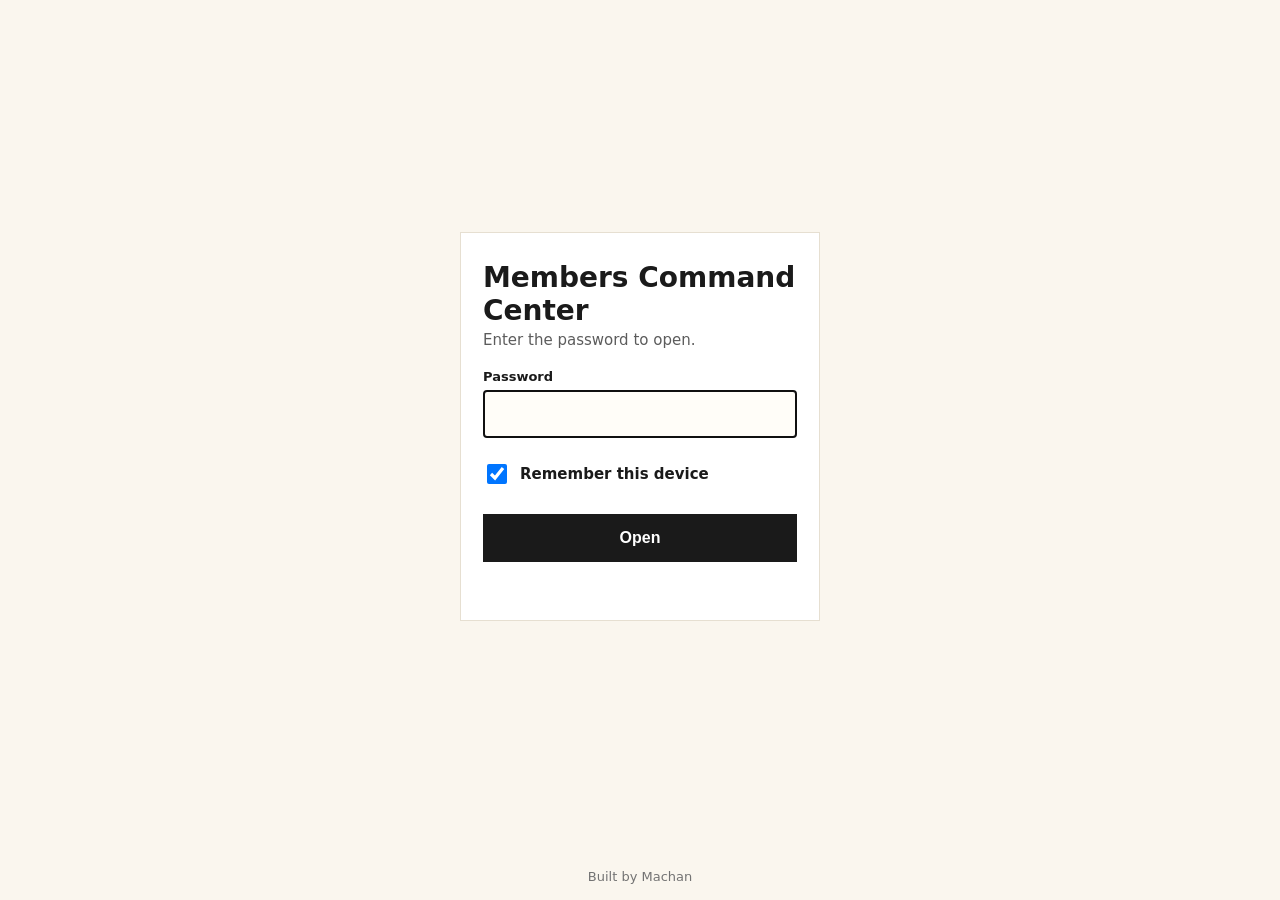
==== commit 8560d0b4: "Command Center header QA r2: tabular-nums on the launch countdown, pack board date/clock to the righ" ====
--- a/members/index.html
+++ b/members/index.html
@@ -11,7 +11,7 @@
 <label for="p">Password</label><input id="p" type="password" autocomplete="current-password" required autofocus enterkeyhint="go">
 <label class="rm"><input type="checkbox" id="r" checked> Remember this device</label><button type="submit">Open</button><div id="err" role="alert"></div></form></main>
 <footer>Built by Machan</footer>
-<script>(()=>{const D={"s": "h1YeWA5S7tHNNgfrOtWNBw==", "i": "55Ijc4rrap+jAvwU", "c": "K+WiS+d5wA0sKJSsEgLeWonMIbeOhoKr8C7iWZqOkdbLmtStfVW0/qbP55VFuxMPisa4yg9/5wnW4X6e3JoskaAO+xhCgMmTCGVzilTGazZvL2R3o84PUXghxs4dP7QSS2sj7JDz4SygXHZJXJsvPEn12Bw3WYJFD6AKceBm6jVnYOV9/9DshYfbyGjIemGZ48LQnkUGHZ6nvTGV1yxk91JhfoWsgFT95loqzzYLjF6O7g9/gqkmAACJChf5WHw6MJvVTW6Oqp6onEzV9oVYZSKZIvVWwrMiecBEgZsEmhfAoHXF/s6KW8RmGCCuljbppb9smDEmSn6uC51GqVH3gk8Ac2yDcTFFNyIsPAqYwTU/2CpbEkD6T/cPTXy8r/ViHeu3nue0GEiUt9bensphjwZyexnUSt3m6KtiwG/m79rvjV9EbXL45DpdJro8LzsbttqZtAlKRDbylNHN8px75J4wDjuZE4aUHpu8M8u+/rQzIrNYabKFc/bEpZ8qy/sF2cw90H6MVRASHNZDjHsNI7T/oLwbJlHqK/xCJA9r7u7LhnE/d7dmgsQ5GMX416mHLzFQIHp0N/XFyXU5MYkgWWCzFBjpBKvPth1cchttSzEKhQIQ3oNpplEzs9a86bUd272zZ5Zm9MyVWZPeEFo5sYRSwSMwwVkhlGXyEpCyBhwrgNaobHj1+3sezYc5YvW6dyw7veznTZa08GXvn2TtVlqiSdaQaJB5LQA39Y5/ZafCFQroWPO3LybZt3MaTjWMr+q8RuVrLuyHu0ecm1K0NRVTZucj1sfGmq5+ZqlZBQvHK041XVxVa+dQVLKl/0uCM6Af5fP1AmQ2PJESwHbAqPPA73ymcDujsz3ST2ewjh8/i3vsnwoc9HDrouPeZLPQnNLR/RZcy7YGOj0P2a+W+430sMQ7LnjkxkQ7aFPCusnfehwOk1WPazpBv/yM9esoZEiRycXAYIfoMGY4+fBCP9nb90lYDPQfFAxUQN/y2mwsB/I2AoIkKKZJSMtAX149AZRRZ3M27OS4tORiEMPOClDSQWJWBAQee8Ru9/PG0Cv35b34l0Ts9Iya4hdv0Ky70NS3fSBNs+5DbfHvozs6Ki0Wm0lvmLTYz2aqEWXeUqmP+UgkiO4igrlDv6iptKihANyrck0f2dxato1VkEN/dGzup6Up8e9cNHlY5aDh1ixxjARb0s6ABbGQwCdmLdKVr8qCx3S75iGArVR9gCDdLWsV3TIbQhYl/K4VtyeBAE4RCl7xxMxCB5eMnLovF/aM5/wjaKPydGU5DHKYpnd/CqGqa7ayJ6pSwCMQTKzfUWMDjoxXm2q6qjJR1aRVZudjLyAsG2URxwlXwOvDS4Lb0OM0TrM1o5JrniznsuNMufXUH5Um+JPNScgHAcqGkG0qx+PeSZNby/tT5GqvoZphktMNSmqCstwiNNDK++z8cwgIj62fG6MuHzRo53H3bl7cNPI4LTe02paGUuEDhX74j4OCHphskGkzXMdadz//[base64]/+vH0chrnh7ddL4du3NGQ58OzD1WcV871jz7ahQKy+lzTBbMFpjwPinTT0bC4JsVzdhRbdvfSg6h1HdEo8SFdHeMSTMSb6hijxFwpOT223fycWrSeFzd7w3ABf7odOCXeLfrmxs3q5CC9jBMHIWQ9nd9DQHExgdifIo8P9nUccAHqchwJ+6VHe6/a4RdpIfP3DrOoDG/VO65Uuzy6n4QW5pLxhB9+DJxJ3QbMuksvjuhENLYsrTH0Zi4H3rt3e3GTZuyKum6ybve/GCGy+vecJPFHeMO2eeJyR3Av6V3BetT7wB10Zij3IaJJNVmgoRYfMrOCjPmJAyhb3OEdsV8eJ0c1N3SBJ4lcKR6g0jHBZz3ODW8HKJIelPjKDFhxu5zVkjuQ4hdiVkGnIWempNmgG7i0TTkWCLVn48qK0SVmrgfmi2aoKV//xtiUFl2FMbmf+bCNgtUz2Z5wym7rtaPAUnLAFBquIRKQbWKQRnyDfuI9gl7Rj/S1q/hSfnsSBKLLL4OrMftduM/[base64]/ubSOj3t9nJswSTIZzEwGQBKwt/uhJsuqs2r+4Bij10NySoGSqGdkE75/72H1zgzKiN6RXNfjOGeQfFwzq85sHxwf1sDJAtU23CG5pjtV0kZYL5NVmqsFrGVlEm8aFGLAH321OBo1BinXw4yORSjlqDxVGbgZYyrO9J5YhtsoDxfXtpAU8/zLMmpu797bQl0SbFx6/dkI68ADDEZl4kIWmF8CkKqjb7gwoW8r3MODvufD6M3Ki/6rNqo52z7sm4pfVCwrRSKEE3DFr0vTiLCNog3YYXqWSYYGtwUB/[base64]/HlVRV/xtZNHDJVtjJgQgkzubxY0VJ4z5CwIMyPo/QWGfgvK9pClczU7NN4sxX4do9v5RgH1596JDFUSOrKJv7wQA3cARzDSHOaBPnNgp0oT+xBl0kQrr+TizMSG7AuPDDRcu4Ph0BtsTJ1znadNXviPueOe7JxOH/64RKfJ6Y3moLZhIOKpWVDXDXGRKKWaWDlSmdVJLWUkyXR9T3YERXbGNHNjFkZUG8osD1NB//jmokFopPIV9euZ2S+WDKNgJOhQg/F97zYQByzKadRRVyuJPuNjME6Zs7Mt+xnqgPypWjW2XpbaoiVpZQ0QSzGmSqMsYxCqHfjlSpPBpb0qAA5CrkLqiqEfvVvnIIuSXHNbdE2v0C5StcVBpKN1Bwr5lYql/2m/Z02VFh2UwgLuSqsb/UFmcW1FilyLF4QRi2lOsF1JLOcc6/hVgRVYU4I7kg7S68fHm7uDjR3C7XSBc1ZMdm9Yc53yAvQNGgRw6LyGXlu+8BqYFxDgom7xAOd+qJ2ULOB+oe0qzp8smVshs+BUe2rR4LXM2xkAXC6iT1nYZ6oZX09Gb/WpHbJS+bSlfaDxWVkKaeGxT8Pl+2IKbnJ1jnFxBWLdHNB1WQiKKk0yKGQE7q1bSQWLG4mwsMZQjRxMKoWwNYKDQ0NMmeZU5ireacjhIGMNbuj+UiJEq8gY/3dKwyjN4il21qFXpwzFU0d8kT89jsHcP6sCM0GXJ0T1pTwEr3m+2GyPL5fU/npnMCZRm/oINtp8xWZnu84NB88Ka8w5s69ezjQiIBDCyc2uzJFrG1hMdOOxGBcXSN5NpzLdz99ugvoPJWq2lS4riSD+p13RGcPYn9DtgIXCuJ0dBY1XYYL0Q180oO1HnUZosL6z71/MLlPxy0hmVare285vD0cVJxQJ5cz99u88RmRbZs/TqiEn7S9hYbAXjnLTqciTarTqy/Ix0Z1mt5bxRuVpF4SghtecymXirjp9/F1/7KYvLeRjx6xHeWVqr4HWsATQ4U6niqyL9pQTCAfAKOHinrM5BllvSqdi+WQHg2qhTNW9mC4DBSnqMN72bDpAREIqQhOvcngTEV0ZKeuydMEdbUgTdX63kuCwkSwF38jtrEZaghhiClF+Yza9Fa4bH7l+WQe/8RpXDpkAPgLHxQL4p/3UiafQEbNTZD73/nMGAgU8yU54XUn75CUWnFNkGgKogdXhR5ZD6Sh6m+j+lsKoZOzupzEIQkWL3Ejwx1mxNaMmRsvxDjIeCg+Opreq2lsSfKirq1GYUv4Ew0B2tKy74rSlmcJy/P2m6bp7cxYGsegPYIBGZE3OTBGnkaJhh/uwwzgw99+nJSE3PzkQvnvU06/MLgSwQQl+FfT2KH/KiyyN3JJoQOaxxnx5NceG1SFWP5EUBBvhzsSXZHSf//ilwqTLYfYB3CHVx/Dw1+OQad6If5NULX4B65Wus70ZiMZMY238DID/14YkXq0FUpXF8I2NNhesR8yYYc5arsEYb+4HCTYp/cq8+OYngT+AUKLNTLbHJl4ZhpYYf+LvF8ZOJBGvJdULPl+E06AQL3/p2+RNKtdELr0f02b3lfn3F1dOeowpzyK3H/dLk7HGC4i7ECBdwAc6FYkTm7d06bS6fBnTLCeeL8cqMxgNrFNaZ/AhIxFpsEAT7SwncP59sKqz5LHtiELmz+D5jem6+ODxifl7mI8mum406aIUuygSoNt1PBHj5BJc/ofz/3D7YOu/yq3/doIPrUcHkC5zUap5Az/hi2N3EwlNy7fdi/vBIz0XmSGruhcsygU/tooLq1Rgjsnm/2ZlIZQ3bV3Hmm9ulx803veQsGTzoX4q/eUCBFNXodIIqJwlmWre8MRuExN8rVfhp0FBTHrEADMs5afPH7O2DtJXdLqNFie+GSnN99CMuZ5bHfiexV6SMaf7z9jETZSm1QzUYvTgs96lNN3Rm3ulyL4tBmvszlOkHLNxBiIrqb8LuWNiJAzIF1yjPLCoKu6/x3eeBj7nL9q9OEZWSBQAolGl/g3Vgr+s3kchKcC6BQBO1wVYnC6DrkhYrEMok99+CKTWz5A6OfwryWPEbWv2smEj5cxdH0yGYDIvk9/kqBwkQcRzfsdemKWQ4dc/n5pNADvpxP/FVDKRGQU3CW3hFHtAvA4ASG/+RuN/zR8TLGbX00Jd3Rhv65x89LHR2k6NxDmicZh0oTrKxmGF5bvssN0PjG+qY3OMYJiALV+1qiVv47lpYT4gktvAW+XhJWyBwcNAT9dNBap7zKZp8r/8lmc2xnox0eejhihf1Tc9sxJqP/Kf6m6Pl1WMDbcpT0u6QsZdBYmO1FabPytkj389doNcPfmDBZu242tqQJMAprWcl4SNzoUQ6Di31tWaP8aAhXGSMsyCKDCdjfSNmnQP5M9SldvWVVj5CFcU5cHuZQeSbXiqKT8sWeJLr34Xm1ReDdB7HLOAy4v/lwacCPL7l/ko3bvH2Fwm3Xa9+ybqu3wPzK990Kg+X4p09AcN2gciGGxkN+Pu/E0Pind8uZ8YFdbkjhU65+QoM/L+o8SvB7c5ud2Xhi++ATYhhm/[base64]/lY7BLN9o2BKNyGFx7AVdamtl5dXOnNYI6mItXnXsT8pBc1ELC0cRl6hJ4wd1ure35XCi3RXpBc5FxsIUV7HHFPgqEAGOT4R18ZW0faivMwmXYa89++MX/99Te41k/[base64]/OeM0TucPbBCoaWhDJkER5rlYRv8Wpm+32YAaaFjsgiTgPfzYf53F/cNdNl5cwdNlxQMPdvnApdmUixnU4nXP/H5NMZZ1x06k/3GnPfjQoHa2/fyj0KQKreJuBp1rW7aN5erQ7HKrirCgXYWE4VtV+IIBy18itIckLQTpqhe16TUAnH5Cw4NptSIFd+fs4n2ilcJ85xRTWlputDc3dk9MOiKAqV3YSceOTG20xluTaj5aBt8vDLHjZeZuu/YMgc8zn8Gb55+BbPYKS9QVkV/D3zoCgr7tfi1T9sD7Ee3QYhBnxTcdmDIIWnsCooinnlP9x3cUDUttFGIbkT6qABw6QBSThWSoHQg7HH/f9LKtv36rECaX1MxpnCVIDZYmyCDcuJ02R8FHXbAlbwFYqUrfJFKXWk3kIwQw+lqMvPLq/a21qVL1GJXU3xoY/h/VXlrGl9DiV6mweowo8D4y95yhZM9gEgLakTP1gv2Qdwr5FdKGI4EfHDSPayyu4naW5FK6B44Aqb4OrDG8hXelcUOJw728tZjnyWF9VD54JtLFCWiojCCD1kAezcpZpzepVRwbfGbRQiBlu5FrUVjHzylAP/PDaEZ0+6LQf/TFzBkTBwi/6knj7ZLyII+WyapqLQ1yyaiszkKpQRUd+UeNEFrRU8a8wK4xk91xqFRC5k+MUhSrdl78YrFkqz5SuYSPDnV5qRSyIBC0xA/hNVzlllEH6HcDkrheo2Dm5Z1OIqY2j3NTf1JqTj/+Kzz38UmxxL3jkhASai3HH75o6WWY1X7Sh6TThn9IedWKGEmsszKNSg/aPHGjtwe17NyNjSLxpOJnas9uNX5zeLWPHmn+COmF5upZCqIRQnjKFU9FSe5PmOyVtCMMAoGTPCed/cVQUTeFqE3mx3H95C2hRcBDvZAHKL+YUlYyKRjZEc9+4SEE7/8cIdTfoSlBoLRMlrQ0gcNN2URCFD8tRnHykKg0P0uC84T9OufG4jk9ZpUkeniGSipyUnGEcLjxXXxaILvcNLEX0FoGoqow0Cfb8M09e1MexNvnegqTgIFoZujYRIqu/8QXcMPzT7EABfhwIjY+2nVfAX9Oh94aTkuelvr2XnKSM9CRoH52BK2l27VYNa91JyrwIrPJpPBRby+Ws6X4e5uVdo7NlLZgefoZeLGx2ujI5BKs6/fxuCPj8YmjzmYRAiCyNeBmGYSivbtIFUTCPWkFHMAybBCef3ag9KhkOg6q4EnsxcTiohdbuAjbWO49HzIasFUrc961OAlKEdgrXKlASVtLUNQr9k1EAde9vZvvTlRF4P/U3snV5Sli1vcuBCkyBofST9L6uMdMCe0fRrhoMZxd4kD+cxGCUuS/TNDL4xsd0NUOScQ6qyGP+ix0xCTlqdbvFm6rxk4ASHoS5GJyL7p7PWFMieVfL9QbGa4AiEjl6L+d1nSUStSAm3pk5pUqZSFP/qFrClHWTYJRxgtHDqELYocLmLU1xQT8TVTWVs220b2x+0tbnL2L2VlgwwAKryO4sVi8/hWmwelDjy7BjR53ovnicgq2qEjlhPgUg1J4ZHzEYT/3VQO4/1aXGQWb4p0EFsqAQTfr2QL3VFmLQvLxrxLOzZwtc+orwlXwZKkM0MBm/9qi9pgBY0x/nsR6A67nnYA7yB5bqaGbEXW5uttwYr6zYnGhu53+e9y8ks2kZ0IXV4Zjlck+YB8TgtXEbRkVvwBd+LFrMl0u1nIlYIT/jO/vsvfaEwPhkjRsqJg+8Dl09nkQJxGS+qBunAL/xsw9qXvQHGi5eSvvEarJS2qKreJ30I+87w+hnu/eRcyZYjqMYIlwLL0sCJdRWpO9dcUx3w3cENS0sgi0cuBfd2mihwkOQitmYeQwGp6B6lFGnlILk4qN7K5j0rFOmdk8+Lg4fZ1lnaZAsR297iKhgbH+Z6o7XAFECh1bAQXmAW73ISuxzWVkV/wM+CZ+Vk+N1fQNjBq28DCvO1FcaSXkB+aC5lcH9U0/LNPAScxPsJVqb6bS9QoOR+HLBIIX0B7yXZrXOELkq75cJPgKL6IwEvMZEjAgVf8CwQpn429CT8e2NOY0WDprAQkZTK1o52vQdQHHqnBcb6sViNrVKRMIkO+e64U8t646iYNTzsiYgeHIySYDRucUxba98hZAj4pxQ0/rhMpMT+G/xoQjP01dIv9qf0Pra5pxmC7U7sdz7FEf30NO1DZuYCesQSUrnTgCPkDPTqGpnQHLKm6ZKr9e0BsjT972ogX+TJCyIcNV7531sQ3qDp1v1qjdk+I/itKd3h0KkOXHMYbYqL8zaMbzUOBFfT0Jhwm7r0LRLwPXcU1D1oRn4+dfkxP54QU/jhJwpkIWE9Lwx+90lJw5NJtHHfRgyd5V2T74URgAo/qfdmKgxB4xs0vw97nkTA23yP6J+y162AnL5USKexBihzNo/ZlVfGQOPJCoY+v3zP9o5J6GKUf6n32hYpFF6JUvy/kn7pvi6AhCVfAJWWQdNmYwfpVLa7CrjczL/yg37u91gmlRO8lJywtyK+SBXsVmP+xDCBQZE862NqausxzBnDn+29y1YwQueLRH5B1gnr8A+ajjuPQ6f4LWkB0PYjfA1dxkqWNRigNtBFH2ITb3ERvGLWTXS3aY46WQ/yMCC3pB7f8xRuykwF8WPeM3CxMiIWfDSrBUKjsN8KptsOdYIPBizzDOfQOyGGuZT0bWQJN8AK4+48OvLX11B8Vu+0/QH+5FqjSbGEwWGLCBkwl4VX1PZma2N1oJFQFkna5c/aM6oSVAsQkXKS5cCT37x6qwz5TwtBfKRlzuaGaT8YlK3JdBaGy3kusqElT/PogxmurUtqV88rZOVuXJpxQIJICTduNJsVFw8TpZ9FBUVIiygL0/3miN1SjUr49j6+ff0u0RwgzBwNJcoREf+V6PIDFcqZQJdmyAyNiO/Nms92aF4ytlvW30bvQ5exofS6lqfuFm9v/PF1pKJqc1HAP1e62hKIEVIp21aca796TCrp6/33X309gAbzY56gvyGgB/oJ8DhTBpr+uY3zBGFShnxaUVJgNmQ7RBliicWcLejdTsk/ozKYCnOvXmICsBPhylYp/YyJmj3KAm61RX8YGrbW7bKMtSrYkCCpH7eW2S8pGv8mbQTpPu6qVHnOFU4+YoJpBjCXnEBscy7ikQooyrWy71lF+EBoWNpyyCr/5eDnfNxa7b8UUYy0yWFxbX9SNtp0aRb3DRvEqJlH6TfDzKc5iIvMwJj76ny3Y9BXhAdYsWhhZcZIQnR+Ix6aZec9bCczijNiFRt1oq5Xxp/A47rJxk0Tmt190bz3HS2eVzXDbA00gg+B4f+q1DFzvEdmBbHZZErAhOpK6T9/ipX5CyWTNMScvFRUXypDPNsDO5sHu7adi3eu2DbDMcieYMvFoLPH72gO7Bqjp7fqlOZFZ0fmGH3dsK+91P9PGN5n8Pf98d52J1i6Jiy1sjjYkkC4PbGhUryRn127jQEFjzTnwxV9n2izd/LzKqpByXVBZ4k5GMuNI7V98v8Zuy6ez0CwXx/zLkvRW3oMMQH3i+I+YryaAiWn7IV2HfmQqjcjuq9Iu6tPxdbv3i9V+GdD855mVbfXdOJbLv12uOlmbj2h8Gte0zKgquUal0+/JEdm0n5FtFLYTemJIglvXHUwW54nN84zoY3vbDmzDMBvD9t1IR/26pU8te57otLnCmzwr28LQOf+gjl7uEiN6TSRj0ELxIt91sofPma9NE26mGuZEeIjw3SLBbO0tNmnCOR2ktwdhg6dNXo8HdCZGWv0gBSjrCllmZ/UbFtoy1wk/qogrvs4e5niMWjOp05nDYmdUzln33mmidf31wxJSslsXVRN4VeF+bNrgTmyHSoMYkg4Wmfr2qF1tPQ+uXrk59O0hhasMDPR/N8u4JZVKZ3QdrGWvYqia+HW7k33j/vGqr5OP6xcpuJVLqUM9lKKVFjZENcQg1LwRHlDEFHzoH2fWzBZ4ZT7NvCYTHUOMXWCXvL0+Uoky7dYYdhNCKFXeFPE0Mwxlgnuid2ppcRr7RUJcokhWty3sH7RYfA4mvW8K3/Xe9lN9BhezLwxQqPtNM7Pzdr3WJYTWab2To47LpkFq5c/u4czNeOiIf1+97zjRCaLlW0QZC34NzLVM6/[base64]/qmu0OLwAxH/svctZcpe3VNT59gG6hwc5nzSHSxW+44x731b9yXLOSZJdsFnixgE5bXLrC/aioqbi789UJGSzph60MDDQcMcC3UjK4oGeo9aONNXNSJCzkLmgG8hEhUmFvF8g57XlLasrodU6gTiti0h1j9fZEQuuFmRBTdK81DpV0/O6fyqtWzJkUeXPNbLsTETIBO7AcbsIN5q8WaR6BA6dzqVUOw8MhQkpBbeej6OOq+lgkkYD23dC30j0UFt6FBnift+JUphT+t5QnFCzSrGsTiL0F755FEA+P83snPUr7zGPez9tSVjM/R92yy+HKX2gUcZFv9fASTHqLDlw5OYGTzBTt+/3TfAmqYmluG6wm+VFIWWG1l3wbm+6I/1zmdnHCmS7y6Jhe2waI3g7pbFnpcloZ48w3Azx03NVA3k/hqAOnajuJkul1wmhohRm1B213QjFrjzHerNQgO0pjb/q939iYOzWZD4zLKL41g41trjNc86VCC2EQBPl18te6WRu4II6bd9ZBqSqAq/UYnEYyCEjufI93NDbvBEVrVmBffOubtklYTKSwJoxuZckGKHBvtsoin3hCpzsqcT+9OLcANKZh2vidKf2cXlHPD6+fUPMMpZ23QDODqIyAhtMMuD6e5Kco6Lt3UQC8hNpwb78SB7IZehvBRyN5Oy5EA4M1O1V3rt/wOD5VfOuuMByPLc1lFabYgVfy4zubAlueK6eSK9L7SSm6UYcddrIaABcsY63f874qa1HG+Rte/Gdu6iuTumBfZuHQ9Q6CDvj3P/oIM/oAtYMqMLFb2yEBxG0Adt2dtasIYQq4USGW5afVsDRfUgUSIF1RRJJIMKmK3JHev+AYDcuYlxaxL6Wx3nm/3e+rkxp8kUkOH6mXjqQah09zur6a/S1waqxnUPosyMjpj/XmENbxsoR/vWrZJdUZQRTrpBgMMjAVm3Tf05qhmBGeaanSnTjvHSNnSYM+8q+IOSSu7q3kTGBRX2BfUbHj936fTu6vAXsE8j9L7MAaM9AhON6CRMQsm96FZe8G/gdSUeiiOtMcE5jUlpBwGbCVfToqMF6GCBPvcMPeCz6gfYDm4LVJJUhSbva+kko/7Cu4HS3SVwmmXlITqUPDEcvE592kCHbBPMVBxteRsQumaI9nTal594TKW/Hpv/7CHAjo+GusnUMSIrK4lFf8ud+OSbocuphXXEALV3DOYk8UaRBJRsJ546rlaNi4NjpIDo2/MoI6vjGKCbGTc/[base64]/V+WfnU/[base64]/uT2jQVTcfD1/7NSPqWz4PexJeyayYCJ4RWb+rlC2vtNhIKUxzU4O05HirNX+fWXmCawpLyr2kyxnPVV1INsGUdivVr/E/vElVf4nw2jrIt1CWCiwX5mr92Wglp2mOnu89ES54qUOIXgLzS52J4jK1+gVj/2Fu+g/q9peoMyAKb9lPDsgOmIwvUeWV3MnW6h6R/aFCafNOebjz/l+E+hFR7rKe0bRTtRas6rfTOCiy9YWnCZ9Mb1vkkwHtS/1oPVfS3Tm6+yt5/iT6fIR+kd1TAfmdlfQjxNsN91Mak149Lh9BwjR9KejIg0E1P3/GpO3WLDzy+bLRtEh1wVSaIH1p4iwweqI2ZjpEhFydj/XHTNwjSz6yhQfqTjX2eI1E9Po2TMYY4YxjppcVSPxh0BdWAv0cJArTKsk9wFvjwR81k0mmTXDZtda7tcZDdd9ngbzrMIM+v6NlbJyr/2Kqbijl4s38oizY4at7FEQLrgSxyKzG6wgFjkdn3fhJmoAwbX2z66pS0P8NcTgHtFNaFVlZdk4ZFrcEgRwkGLtGNxG1o2ghHielmZpnAgvZkUUOivr00JyJyNjP2wQQzUaiZ6K8mmJOgoNQzhxRwtF/jgiAAbmpP+3F3A+yA2Z0QPD8HYqFopJi6Zku48/0c3kJrjHolVdRqHVyKBGJZ0S6iJDlTZQSQ5vMQnG8P8LMvkQqON/yo1voYQJP4fq2AEW10Tk4kqbsEorHwO5CpuNAcBUAqzlOeCkC5s7RWSO0nLYC3Mmjb6DCvlpPPIB/BW9VQZiuGv5UtDsnfujpgbNuN9jfoJOTKzKxtr7uecMbE8pObMYFvwZGf+pgYsDsuDenPDBZcM2VW0/MF8LBElNRpnhXJ9AI1KUNHLM7QAYvN8N0uM9xH0ytWkBAOmaCRtBYWLWuZKK5MO323XRFhTiEnw1i2BC11fSUk6bFaIw6ewxGZy8Zxbkev+qRyw/YHePTDZsVZF90uX9eoM7Z5Wff1iyt0O2r9ZiE4ps0hsIdY/zDI88/O1P6JSgRPAJ2wLBCSSjWe43OZ1WwRW5LYZOoj9saGhBQdvRta4t548yedZkUDbdFFdxlmcAR1kUVHRvG67qyagMiG8fYeptvDTZonCFssKL+4GM9k3x78zTWGQJIqttH0kpPdpZybwUF0EDuvSB2J88aSdtEMpZ2b7mevFVaHoo55h23eEYp22/4J1+QI2glAAfc553zmsL670NpKe19qIgQT+8uVqIfR5E49ctcKfDu+buVShtSg3hNHBDqQi0IDKdd5TbvfdaTMQPjbjq2xJyXu07Ad2TDdtdbJRKkZ486F5ofF3xmkpyAV/UJ6tOtC9WC1gm30K/8DwCNHaL3XlTjGlSdKPIyZ348km2zVpD1HydcdhBGiDwYcImns0bHWHAKXIyDtcVDPy7vo8zQIibxDCt+sQtf5cc440paf05Mno9tkn+FX5+UaWBNxBvvxMOgSQF8WzXBsZE8EWfa/8qlErQdvmkJ8tE12WjwrXpRO43bip1OlJMkWDXFl14GYa1vT5InLyRpl+/zPwlmDUj1qq7zuLarPf1dZ5qIrrjUm9iUUavjDATOgONeXxtX1RzvOsVr1TRhmoOw/WEMHSjfliL9KbifbZjvrEiFI2SKt1a/QpVdyu56CEvklFG8XcaZRTyi9q2Xm22qlQ5/op/fqWE3iD/0r2Tc6Bm1Uvj+7oFAFW+OOvkb+pVAlM8csyOFXWeKwveylpb2Xyg0nv8SefQwLPs0e9CNBkCWuouC3Y+P8uaedxzj2ONzJWO4wOGhyeT4DYvLOPxse/yhuWtSaRj+7gFzIUl0NZEs5aJQ31g9TIoY3GFU7HutB0VIVSpDOSuRnPFkX1dWztu8E6hOhoqVvS+HXyfgaOI1rwyv72y/GM8w4xpRdtl5wThK6NbYMxoCUXfKkaRcpZDFy5c7L2vW/G4E6PmwB/UIPtd74hpcXPlnO+C53G21yrBJpIeAszcxo2XmTlhJESnvj2d8AvRbAMa5Y1vZ0DwrY6a7Fw69zHLSecxVKROhwm9VjUtxw005IAGYy+x+/GzSu0vEdrJ1eziGbWGKlKNYZ37ANUqhQI4tgVdoBhHEgFGnDMiVBdzIAmrgaz+N5QR7d6tBsMYzIJMQ27OT1jYFarDqOk2/SrahKMgxhn6Aa1EPkC3Xeu1PG9Y3qJNXNfOClfTPf//pCLpv3SPtx2QV3f5ErDjjlo/edCVu2NMxaGu0Jo6Wi5OlZNgIaelANSrfxcGizfC/LGd5Lt18v0YAT8vmCTF2Xw2cgUlx135V/CPfSpsPy20DB+0m65F7B5+uGXiuObrHcw7cbYbkn+7y6m3p9b61HjFBfwx7gIluem9MXnQGl8KKUJEaUsis7Gzc7dQyCrQq4d253H1x5DQrnNJw4lLR8amK30qTANciPH2FzSZLNOvUZiDGqTzyHrHznUEBFYOLTKWBMSOYIx3XHYXmtJS0LUwEHK0VXliHEYYHXRcN/cHEQ+2hWjHmHOhQbxjZXn9WTMo8QAngq4Iw/Jrv20S4OecpWl1VYTaRfQvAMBwZi6oPiO2J22ElUnA3QyE3b8/HGdnHUo7kWZLgTfzMjwc7imcvap7WFiAaYstaw0IGHQ907C5i70R/fQ4NrB6iTTzFJidMzIpz93SJ00NSwmA1gVFUqXU2v3kEOZdLvbf+JpNXpo4+dyf0+4lSSFElCD2ARurw/klvvNx+XdEu2xIJCqeewhJDEdkSftd/lnDdelVGEiAVZMqPjneCRwrdWTZN070Ldg3lmim/DwIV/ItwC5nSDIGXROrvFPEER1qaLgG6eW8xq/jLzLaR7PhhL31YzdfUcM2HpVyTzHsi+LZbcCOskz5E2zRA0/q3U5MDyxchYyz/zFoc+jowndyjiWgZxPRsFLX7uIoDfLK8VmXwXoT/umqZ60f9FrMEUqgANUUtVyRYonbYpwRm3h6q0AhnkFJIw4wX1G4dDjbNxB7pdPYgcfDpHaTSJwLjsgSfSTzy4usIJo47JXzat/M6J/iTWPdqmjJPcAza4nxGjfe9IWdSA+FIfoSr5W8MAFtyRK2TwHNsAi1sYnsyIMCyurwd2LIBlaySuHLdhI/EMVLRBjNU6xIl8QcQsNClM42LhzpKGgPEmv/OCOhybow/uLhR7vdgkyPQMbjpuyiwKcbhVFKsRdXYfVyc6iC9ocqlaCUGejthoAj05+hjFuDfsZNcwrIloOJQrSMAFH/Nb9LYBNfJvLU4GIRwLF03okN93BL588uI8OrZrHpIDjSqLoyBf9our3CPDqwxbXzoIoX3yMh4Ls8MdcKLzzJ5jvc3vOuk/Dsg/5MWgG2AN1Imuwu442j3zc+ZXOlld1ZYrHQ0RSb/XoFOJGM4EUVzsFNNOPWPHLIsyO/nqmJP3wpwFqP+k6I0j+Q5ALvbEE3c74o3dPeedallNT2P79MDjelWIkOxzYEcZsPqMMyGcCf0kjHGStUa+oJVcHqd6QGqw+2qKvO8C4Kf8ZyGvoHM7sKmZdL2otMXUK4/KnEPc3dbr+T2e0RKEDvHhkSs/ij9ilSvJD4KHRpy+Az0e+bAR1iIg+l2v4/OH3FwRW4oF9XMimn1LiO0NF8FFobEYyZezqsj17TOnH6KyvFpr3rD7pdV+X5pVdgpm7CDTB2sHYAbD9sWnaTZdm09e8jo0587kjf34Oo4ep1uiiVe+AQwVbxDpSrIhpFdzsz0sotcxGirmdE8YuPTZEXrKIY5QXR+VSDGoA/3X9c1mVTtaJZ7+6mxKaM8W7IFB/sw2Cy1pGnAape7YvHfQYHUimEmmD9xXoBgi4cYo4fxdR/5YkL8pE7JwE1Lyt6QoVXVdgH7Cr+6ghnmpz9aRZu103xyIBov6ytsmF7vrDWD48rgIRtMmOOMmmOA2HJOvMqcp5WC68nO5jXzvac7XgG+P9MfXb8ihUdjxjhsSFxq/I1w24uQtVDvynIUE2QIEQeturgwV1Is9h9jTg1TwsTLX3deR97k/c7nprRnGcEi6+Cw20Or+ZJwxBjNzJaX7Y0DCpVowza0uCQM1qqGRuGG/zJN+B9swx0FgGfCZ5uhp+eYaX64B4+xcVnYu+vNMOb9JwBp/Lidop38QNNUPaQoEbKfrMHFNZlT5IgKidB2OJIzpSVNUZ5a8Lvn6vkDQj/H6ViFxps0Qp7wSq0sal2b78022kq0zI9pBcVqkMpB4flUmo+68FgeNk+KuMFgVmHDd02EsrU7QcDtjdnjBNuu4+IUj8mLYC8YUstjAnQS6sgY/AVsYjXgIEI7XIyoT2gTieB/Ah/ut/SY0yZv9liabp1BXmEr3+kU3RJM8TBs/9b2Ym4NaZKYnpbxuyc9z2U+M/Q7ngj22uj/shCV6E7OvxLYGQ/NMlCD1IS0tcH0AR1Ieo8wlx7wps0Ra97AE6U0NfYoHskZCwJvFucsWzFodD6aktte4H25Aospf8T17Ig/+/VHK4bVxUsUKHiY5A6/xaz02o/lLD880KNltpB8NdWWCV+ivHBgAm1jOOblAuHPY3t/r6VTNrbPEDXg26KOxiJrywCeBpQr/kNsZ9YqKlTAKhZp8L/dZDvTebEMVyCaZgpLbw6Cyne8fx75U4qp1g4Ro6+c/KjzuaAHCdN9WNDh1dDiW3IHIjhxtXMLl7TqGrqrvccFmpCQ3hx06AvaL6GfJwkY6HQQfltCmAZ/0Qc3xRvExQvD2F7qG9L1/rzwsPXL+9LVJVh/BWwepF5PAn9XXeR6oQm+BxKyqyE+9HlI9IBllsQMG4J0pUiFVTl915eIgw1NgEnvDL5d621cNkPg/[base64]/SCB8kVQKQsxzSeKuffWF4z4Z/[base64]/RPMf5E9pjgW6RvMhMIFdLQ94cN8vpJuB/D/WPaSXUmZXhvddzIjGs6wDsCw9m1AxhOpY75+/wJcLA8Q4RpHN5hiUww9h0A4gDRKRcBtknreWfLkfGIJuCZeb8mY+ONqhh5cXl6rRFnTtqbsDR+U0GmAmhE/2NdH9jOtaN+74kZnV49swB/mlW9DwTagnf2scxsWxNBmNVsaJTvTCHpsXaTNK58/svI0cabWuE9gJ1HPYxcyi7/oA/l9/JxsZQqiGGThoxbaUttYaTspL4Qc49SUAi3xMZ/LbcVA6CojopiP5Yhco9bnwdn/P60N3HliMk5SjBrlJ1oHZAGG2tbffZb6TKY+gPUR7mTZNcLXG9IRf96mwYUur7IBbpPcgKVqeqndiGf3Bcj0McSOqLIw5r6PPXpjEzCwNw5+Biuj/m7n6Y3408rZctC1SH2GlFMuqCVds35bZstxkCRJD0/PTcqNPM/3kkiG6owUuEcAjxH1Wrtciy9pb0V7TTHryBuco/oWdnMvz6fsEiIhE4vJ1sFbVZkpAg1fc+1VuAvquHCLLgbpJ5M7eWZq2VF21epji0U5sfpcirhCZ4nOaydoPowNbBWLK/LCAhg/zsyeapWsDwJzWew1pQI/4xWKIl87EGXxKX85lGQDwXldYKciTaNTVdJBBdEF+8eHRFp5K3/rM3FQajFqWt1cShWJlSFCUvVHYbjiAQwkvfkhosJg5XZROg8fHjJ0sYdYbl2d6Ttt00IO5FFEksTzZsF8DnNzNxWozdlc2n24n9+Fbs0NtBLTUxx/GLpJcZ5ZjcM3igUehI0DQxE7vOhVwZuCLMunU4ayvDLn5uxos76HhNBqdK3kfTHPQs03uuzI5k88ezQ6J3BNM7KZPh9QrTVo9wtte7aUcPXfNSa6HyvPXPaRfVBmTTp9CjzPl8xk1g8i8PXsc5dpn9oRSqQciI9cslpIfBSmTEj87/LXm8iWtNnWjgti+oCF3tn4Cj/8ka40eeR0Z4x3yTixxLtKUqzOgtR7MX850o76TTQpRF2mAlAOgQxFO1rSeBvZ7tFKFhbPcXjPlCZxQJliQls6KLEn0JK5iMMF7390f6WbYtk1XEJcLJugPp/XFM+XzvlJ72OsWzNQWFPiJnrlQX4/pZCmGwReDSm40kU3UxJTG/2fv2T/NcxH504Zpr1eEDAdlUZ8AbZYdZsqXoLwY1n6y5e2ZsrjSIhh6kmzut7fckgI8lwgZNt042Fa6Sb+i7+s1LJP0DMT3z73LSljQr3R7TRSvf7dfJ7JRlcVvpON435NRLpkpjkmymF0VeZbrvFAtwQo1bG76RNEFiGg6smZ/LIHd805Lvwcc5Sudl+ICUehd/hINvp2OOIcwzB8YEBILaUrdVmMnIAR5DhUReEUuUsnRTLqGSkESb2VvHPaN6r62RF5mwWcMNhZ4LIQnu3h+UvIcQxDaiBAfeKz2OimqR2uF/9p0WwyJJQw+0eyoQToDO5nqDyh3ou59AvYnQ5JRTUqXvj5kGlOtcdydjaGjsRidOy1zOD605S0xxnOpycJD1xNS/NqASNZ/hIWAq1Yt9d6+o1WIwIc8dhiMvqNAf5g5vzzebT1O+GzGLmuxghZ8BdI5JLYPZOxifv+hwPBfM7mgYG2cdKJCFGJhedn98QLu0f6fo36PNTeD3vo5mrkHSM/yU1v62g92EuKpQL1rqN+ts1IRqi7Iq/vPueM4Xp7+9PK+H80h8LSn0yQOARik3c232c0NALC4b2HaLjkbXW03HetItAzBtfxL0KRZO4E7XggegM3Ybs0GZPycQ90w0GADuc/lSDgziw5eC3/B0XeQhjTwcY6MMXruOcvzQ9VOHYW+yYnhvS1tQnVjkUKJe+/MrJS3D2HSeCgKVreY/fMK50YbulGvDQp16qkiud5YD8Tox7tPmSzOKBMRBE/P2r25uk4VDrCghV8dVnY0WpUutbjJvxtOZu2fZCaYP4/HIBy2LKcNp+B8GMsgx2sKS5t9SrhkTLJ8Egb3GV4SrIXmFmhYvd6HteA2kCKRytdPpRECAMlP3UP+PpiBZd+fXK4joAji/iEleK9a8QSBOOACS8rR4Z44XedCJX6zKY6oDUAHi6kmaF/L0W6T+9uK4yuNZWIy0Pu4idPLuOZMdTWynrBVg5XjJU7bm4es6O2XirJhYN4KoV9ru2l0xsLbiW+9p3dp9YCfiQ3pWKr5EAV1r800W1ynl99ErQqrB3dxQBAYsSvYGI0cbySha/Dv+Kty+TN6OttQVd9NvAcY6JHJe+fuKf/1Hfcdu+0KlfnTm+wG19B2pYDPcpKF0DX3bZI8g00Im2JAiZMwBwUexATDsZM2bPVyAjX6Ly1FpMnQhbnytrzGcQiFFwAMuf3VpklgtfK78/+WR9xfGdRhDmo3spu7dYucfySy0ov/fEdwNbumT/NoXjxPxULsoFOPDAsByRsiLQ9o2TL9adOGLDpbcmxbB8XymzHj1qCWjzgeb2fzwTh56eWJsHrOrFHcNQ0k+XW/WgVhlyWY+1/hH1LTlmleSmxOVkRnGNNcE4vWbwWlYtJ1LHVmV8njTKEWZCQ3ZxbCZk89VcKuw8KzTHHESyqQxbKzjlgSWG7++ZqY3PhX8/JRvUSKbZgisvB9atu21NrThziJ/hfWAs53tlbwznE2jAezY3a1KBfPu80umEERib0lVI7jux7KXsF33f1utYqskx4ErjyMSONJr1DeP5212yrDIuLLIsf6qpzA2nlEMMGVm7gb5UK0tnr7rT4amxBilGneZrbMmCgHvEiYOkqimznyVJdhKru9J9AtPQoCQyyC4yXJXCX604hoL8v5iKVcgO7g2/bN9KvejfEnRq2VS/isd8gQnS4llU5bvE/DOHL0ojSoNk/Izt9Ljkyb8BwXGA/D3FxfNi9d+vhNFVMWMGGrlOiavuvXCQkAuNOAtmd9i7oaZ1QHonuU+PzZS3Dp1sCtQxuklb8/4okg6HGhPwWAbVdEA8Q2A/q+pquz2V6uOa2TF0LQmWJvq6n+pIFfy6bjOtx8532ExawMQqU5v0wKMG7UidTthFnij/gzhwr2gsrplTADvZQHnJOo0HksYCdRXPmX5hkvG0q+j7Sf3xMTrf8YGRzyqAjaYhk2kdH774zCIXUWLscaM/I3vICZlmYhJvRWOxm+VoxS3cJeJdytQyrMreA3siHIn1TpgCAEqzToJo9zfgBQtDFzPnE/MONPblaYCWdbxXkM8WehTtgXOHh/zJGftalA5+IZk6NhDf9XmCvxrgKxWEwRXAhSJbp5UZXQLn9ZhqMK0Un/VSkCZdJ2UAX6kO1nTH64/ZoAjaUXzSLDadzXi46c9d15ra6IeoUIsIK1QgiuQWeNcLzOWkL+bAdykM3/EXq/xRTVuA7jmhRZdVtE5TFvQdEksnqOSD+d5KqpcPHGKbONU2nN7mAc2gkmNlI+Z/87kZtMXKutCGvkxz8CzjCC3Trj/I3ToaMsZJ6XOY3cY70wN1UACTcTkMTz0+OZN4auePXdPW/KoUjmpwJDreT6Ejx/ibzdriFsuGXiP/JcSVW3FxKAxi7daiklXrvjEXrsZJv2hnyovaGWbPL96GA7aQ/ty8yCdtThMxMr/Eo1PPVD4qCkyJn25E69R+6DJEtVL5MQ/[base64]/6CCzlpaaWIkCp+U7/E/XhpbR5TJsXcuNjzNMZDyIoKyt5Fs4bcVUTSpwXhTss/XFmAitmdzSO4beMuk2dV+bdai2HEe4F6ETe13DupNYVMC2jvY2u/lKNuMcSALGRaZ5Ll8MTDXIUA9J2VAeZ/orV2q8H00cHm0yE+DZIABK5ac39EitFMEia4WkeHRJx9wHP8rwzi5S6whKWNsUZ9AVIwjGFiUGIwALaX45vTtl/wUm7dwB2tHp+OIRT8L4YCfllHcKjTryQ+jECCAvWkiYT8jnGeMjeAAYqC0zb9zqqRLgcadwDMnhJFQbq66I+yJKSnKKPi3PfHk9VtUAhcecALKbW4SPISTaC4HSY4isqFGfxJXkZEhNAy87Jg+PkuBeEB5VVDe8mdpTIfuAhaCpPsaFmrepI7PpTRnm5pStnEDqr//15QM2Dvn9sTUe07Cut5SsTdk1tgptUvSGZpEztMS1M+k1OGst8FPQLyqIqxr7RAPZ4MWGEyOCWyOU5ZkC551ItnRgzIp2ECQ13wqj+q3N/il30UhMWc4dYaFqNMjuCURcYWUawAQ+cX+2O19RVc3xQH5MI0z9ahZMxI4ZHxXg0s/YM/NJqek1nI1XICdZU3EAbI8j0wgaURvbR2t4paQpWBleFApGn0/UmjVJO54Td1knln7LhRgiEiMsuDd20iCg7O3liyX0R16zLwFYq387M8Yk+ru3yA3HOjhGF/BZxnMwNOkSLt68xX3lyEtM3i5XCbIK/Z3w/ATOjQYh+qB3T/u5b6QYtml2p+VqXPRsNiMcarmrJQajwBYAHxZWOu3zw/TyUqQTvaafRAYtQF8EmKSu3V7/lAJMBVo+JD6NH5oN8/ASpaj8Ff3ImS3VZG8Qi6pBaCbtgAlBLAckgHX/l+g2eaUC7S3MWVT6XDa49e98BN5u3b/hHkTPx545poZPZyhMUr2Oei3yzFrt3cunGX6Atd05ZT3TB6sPU0OV2hUUZZ3fxA8XmPbM1+v0o1tvZbBWKH+DaYKDm3kjxUSw5y6CQDBmUqA21Yxl5GMloHBY4Kzigi/5wikJxDbqd0rvHpf0/iVNbcDMAMIGyMiAaSvDSn2bgFMsaObIoU56HHtGfrKmGxBs8Is+5LCH5jd7vwPq9e4Kz+IS57oeysufVHBnCzU6Ci2VFS74h9X0L1fr36G3OyDkVb1TxtSJzqw+dHlnp2OOq8GOXueT5IG5fuauFOHclphJtMNJcsxvmAN1Cddi+QanqVbdMORr9RcZNjtISD5A/T+KZwdTGmepOqkXWIpWoTLb9+D+SeebiQvaYwNZ/pHoKaSkM/lGZGOuRcZp9wCkY8zvncAxJr8eCTA6ndk98KD/48nDzXksYtt8VX29gKROGXasSWUb6NZt3JpXTJzw/XzQU5fd6rqd+Y6320w3YE9mBLNgGWqEbkP8k8RozG3X9yUb4PWmRGUHc1tOuaqgmxlamQkkzkJcbkevOR5MFIJAXnDpEjrb7Vktqw3k1PNG2JaJLitmxslF7CX0ZzEYrcA0L/dV7WDpgEqaoEeCviaW4PjEhi4YZQMlu3hrW72GmtxVRWt+33/[base64]/Wob0D73goi6NvbchaFOjOv1+L373/63QaebAJunnomP5ztYat0h1l1GOYk7qdEHaeawwkY7i1EANPb6X4GeV9o4eRKb3MGV3bTl9RdQ7GCZVj6ZOCS7XL049Hmz+D7r2u/tW22pKevJlz/YaZOXyZV8zhHEZfOMLWg/KZmVzTrIUvoDyMNdC5AY2wocci/GQRo2cYMQzr9PuhTIL05FcqiNDKNVz16oAuq5NaANjuLgiwoymyg427NGRPEzmFAa9cmqzGoctdZTYDP2pzMpdIDFewmYcMHkQSEuiKqdPGMWkTzRe0EQtLHC04RNVWJ/Tv4mfJVqTqzM0vJw1a6VQFCN+XvssJGuEjMC65lB/CqvSWPo/h01aUcS2rCaXKHt8Ct08a8StI7AWzGuP1Ug2u38gh9tSS9WEyuCiUeYz6LaM39X+tqHxJ0/+3xrYu9P6tc2vg+RLV+JIqVhV+4er16mBrYC4aOF9jGMDJkQE1va0OG0rSoPVxg51IxYao/143NSgLW8w65nw/k/fCrTeG63B9/agAzzb99h3D/xQvvvZIDLwIIPxkZJLAoivF88/enbDZHYTrCsEB4dLipRutJL88nvCFb5NhAFRgoCG5Tn1c1Vp2FQsCHe7S9BSmZMHbBMvikv0tV+tREbWo8Jgx4cYTw+B5wGCy4BfpGtbiUDEXR7cxlxEcEvsqsuOtWPMcE6fLjORh3yweUKro1W+njt/G5/ab7T9ILRqX8GshDbamASkEocSWp2F5f7hNgVqyJozSNzifcq6ZETUfPYVDZY1km+1FvGzMJ+6fP8F8OPdIQitr7A37+JA0G9nt9337+L57sn7FqPIfjtVLygFSHwuMihD81k1p6tMksBlEcDNSwVBuE117ZbuYV35+KLpHnODp0Y90l2vsMCd5FMli/7Z9aCU3hy9Tv+C8EioY/RWRz2fa9458vSFJKgVwflcZomyAd6W6EAZPMQ/ym0cl/DW2R/ld4gJpsvxd6EayqLLVQ7mi1uikjjZ9Rmxrt+6fbkPRHxyuumpjFAjRF//BK4KuSi83tRpvpnYddaN8vP7utvM86GSTywZXDbz8ekelDeeUVYXwhgEa4JwWVrb5PHholHbjEgxYUIvBF8++byhDwy9l08rNoaGj4Dmuvbxez550powbYEbEF8a9Tdbae+zF46JeG6uUbLUter7mEZW9hjlHhaNrXUOf3KN41CaWjes973VfTgC/sH+PtSfUVqp3bBybJVxgT1tJ9YqK4YmO1ElXkJZDO5/+xl6iMBVhHh6xMNL6yFoNe2K6IXpXCkiZ6llUf86+/uiClYTh4nlKzTU/IC/G1bLbCkxv3WWC3S52Xsl/I95Adhl/eLGgq6BHWwd3RdV+V4pAbXYWUztuXRCo6kvzn6EQGgshI9bsF82gR1sj3TBDWcQxwtPOl75pSDBV7uKNN8GSuqHkd6S50kMZ7eBGOULglDQrB86W9jidFVMx+BpW4mHtvuWMIeNsMeONDD7iSb+8nmV9a+2eS0Wz9R5Uga4dRJ4OaSf+aK5bEX8WzYH/4ffZMCKcoKUNOzEJ0y9wJQnqz74zPCoDrUyuYPyhxsU7jL2zzSl205TjAvfKh5bdL7K11RVJJeuwAe7jQtOv4cOM4Ldao61iMAqnjqOMNBC/x0afLqktaKptEY5rRWU67m/kRbM0G/WKMM3q2Vx8TwG8zynZ0fRiebKQF9O+kFO5ehTcp27pgGQqiHlGPtm2tKI14T3VvrbjWkmS1fhuh197PAOAc3M8EdAcT3XbVUvWEt7kozn3/BwD1qEuZB+XceNXaC77UacUNeSKCCr7C0n488fMy1tKAR33vqLiHRvIHiE/5vp1Sho+oxOaSJSGxKLF6KXyspr9DTXZZFegjFsCeg1PqBbXClYQ3bUQa9lwgBlBhcTLE+c0mMVQFVIAqAfwun2E+pXbbJYAWEQd03ixfdTAN+lLuvr8nRYPVG67TfaSpeSNkOYHFk0evwmI7oTVI5EuCD57KRjkgmzjATGiXGDjvimOr5X9O8g4vg8FRUu0P6ri98/a8tlR3mcDPpOptrto+RIAhjWYZGS7a9uOUBggoHzWyvWnuIOSzX1qsXweJTu3mL5WrEEjZMdSz9oHAaV7kjDG/w2Q5+wjxagYdpK6/LerxVtsOoLwAGbB6/50JXjVZ1zX46ej9zh59fUHz/JmbGz6KbxebekgcuN0fPacuwr3h1tuURcWFXf7I94cbL7cU4WU7VWiog2QHMIa76r+EHkSEdN5qzCbOMBvygqVYHmld4tUaMoZqNLTA6vPfPFAuy/0HQAiar+PEdywvaQt7EsZ2S9uhfICbkFP+URtMVVKtg3WLJCV0HcoUFluAOGGdmmUc7nHJnd9KmoQgYhSvG061EPiWrs2Ja38WtVhqTZ4o7QiN+vEKQDIgFQISCX8JkEqbc/yZkSzv6argC7ARkMyVYxU6UiBlYuvnp9mHslF20owCcJjpczn6Ajtkf7quYeYiLymyb9m+ol029LYCHEGh5y755KgWLWfHxO40NqdZU9c83hlRkCXWUN2/Lzh8Sg2E86hUMj/tj5gvWIk32P2AXgxkBO2c4RAH7T3VGCK1BOoHkftY6yeoKGyUogaiCKhreosRQwHCVBFyPmNtLrlPqngEW+QCwuE7wq8kMlnwAwh6m9Anrar4SvoVt1EvhZfK4NgMssY/cr3bbARhgq8n5zvEDUOl4IZ+6OoyGDkhiWeN0rHtWj2GoVi2W3JJtfPC1If9eE4pZTPxPPrABaWwhvJCgEp7iL/tsoa5hhYKbXXi+l+J26LIcHdVBX9SWEF+oaaIDpzokkOHkH3hYHsyMyabc/VxccGtqXWsdY5Npgf7lo9NHN0NEFojZCgVxq+5vrHZQTcB/ZlR5zVMzlnDCtynB0j2gtMMp+7za/9Z/AS0YBcMz5RC9jOGpoTa5SYIt/sKoj9FUN8G88pDIv132UPnp4NFhBFUI/fuBr+uiGFoR6wAiTvULszqXY+p8lCv65dPLjnFAAfpI94KYF8LI8Wj1nB1zj5+SzfRhqta0j/PuaEkCagnxbMCbnbxcmUkHUc2DAQ3hVmgV3aNBH7Fj7mS7LsErUhEc+js2AweW33HaVISoka0x59URmTWQLgnBw+5Hqcs/[base64]/YfOJhKUZIi2RvdHc+4ss98C6NKAKiFXMxIa3G2u2I+lNjdUjvRD3TI027wPE42oO5Cz0NCfq3vpRh3+rn1qO8o/XT/ju0o9R6LCVPTY4tZlsE5m/YoAGfe0/xmj/nT8ibet0v3JuvGZUc8CAlV3Sk4gUDWZX2Iu5eDrUMV/qM6dSG6AtD0/aQeuMBUlwNUAeef4Fr5X+pmjc8ouM7KiN8HO/rFyD8Pf4ZYhb1pnt8UGrPhTOJD0LmuQLVsHgF/uwPUsCP74qOT6w9uR6Pkyf3tgHA3RbvSO/jcuhlF22iB/VdHAyFSVv1nEi1RgIzr9CIjDx7Y+cU+jfMGN6DuhtbcYskpnfvxSnendDOdiYpGI+AGPRCaFHfKs4qoY3oruxNnj1QDENqGJ6IMqsBNQJ1kQ0rQmWwkdSzfSqz9fJoIYivypk3gLbN+Z/eyxQbfHr+SzxcAo6/jTfj+T7+c8bVu/vKuYB3M91DlQ5FttCkIszRXIvvOh64oE/ogPZJI7+e87K/b2InV+xynY86kwvO8ffHFTk6OJ6GI3JVbrJshVTqz4uguWeCcmei4xC0XflGKPdoCub8R/WGkdIkd5IGIJQr/jj9Ym8C+fozRQSWyOCO+Choa5oe9R4EPKkHLlipBOMFn1upq2DlXzx4c46N935tkm7RWUooxhtKone8crUI+ajVUm5omubfxRSNLVxrr2RtiHllQwMX+UZwRHLeE/OokI5+nm9zzxpFJcplNLBrPIQIuoGyxWvPSld6ab4T+ec6JDNG5hCRK6l95Pj7HB0h0XLUBop/Nq6AeDuDJ346BEJwV5avLnZJ8y7Lth6feHGGxU4NHqXfhXYWdlO2eLL24Uf+bHmINjdVndBkZDVYlBSXb9i5+X1XA9/bHFau6fWr020+K0Jz2FfsVm2hk5baGRm9mLbG0F6xy414UeczF7T99X5GPUSs6LqrSPOe5VET6dgGyLE0J3mhhL0keKM7Sa9bQuB3sV1uqd/nr98vWXroHKqe75aV1bM/a1dWNPGKG2qV47ciOBO6ttAyTAsaAvVleZcJazjnlT05h6bJ7U+P2NeXHp8FBYfF2c0UCM+RxYtX6pY0LbcPVQHXrJhb3r3SQaIEnp++IWaA7DpMTcoH8yOdUBAC5SJkjrosVbz5OzQ2pWSpSmdCGk68adhPchrVDjqVUGaYZuT0RFJcen1uEvBe2B3BtkEb5sOh/[base64]/3dKJhqyip8Ss3GZyz/NVCDhCDfLqKSSiTz4gZbSkMQ/p3+CFb0/kR2OKL/x5l9hibqqRPXArSl/2avrLY9Tb8TgngNsaANRifrskr25ltVbJDVVnQz6mgMmBA9IyqOqPAzonSHnY8eP1yymwIA4ZVUD5UQKsIgSgA/[base64]/pc8xi8C6gyPcYlI19cd8iZbEokhkEtWhd69nwYTp1YzCtaprRrqrBAnibn5rofXLKkEdWZuDk0OC03i5zYBDzZ2PWCA8FeOr7RvoPavoluolJBt4wbY21crtnKWdyz9u8CJlPLn6fTaJDnSA98IM53BpPdN9Dw1Ofuz8jTt+t82ksdwJSiAoU/6MNEPQL9Aw3cTkvpXacNk9iZJvRDDwxWZC/oErN8JEh54TT+MahQjlaTZBdwlGqKPrASGNUbrQceaLlSOWDED36XrPeqaTSCbIdUY9UaF5uhgoRbRSYq/V5dAzzcy/Rj0KVTWOOTzWhI2CA0rLk8JO6FodcXsHmRzTjguuB4oZLnrw3ha1qeamhRFQPkRkGVSJKv+AEvJUMtzeAnxOEY/AUULxGvT6YvgdUX/KsgpxJ5L1ILi29tvXyc06+Dnn82Ysl0iaGl5+dcut3edM69r3i8cT96N/bQMXM18Rb09ZNIlc1BrRXYZCrLjCsDZApNM7d4sgHeNMMxiwVm11kKBGAOd/e4uM5b2lCWHVbFzZHes/qghMzTFNrX4Sj7mTuEwaOT/D/wXmav+EuPJt/HX1PGdBXzaMArApeUa9a1T6kUnI/4ieoroDeZdC3ZFX3zRPl6qYZmCI3su829kyBJD/[base64]/yyH+SYl+Zx+JJ7XmzidA8I+3F70h+yJP6c9OdCC4mSLWjVq1BKeAJyu7jMS5BgYqjblHv3aWrcH4oDCK0HZeCQ3FlBpX7HVg8HJumF4LdmmGDCF9w8CqhfXAc8GwxFapW9/x/IaxFX37gS3H0hHIKKlMrzlwSA6g0M18G6pHiZsb5+RTyV23zpEj7QjMIlFkrcge1UFpZT8iUz4dIorhyYpkq/X6gfYRsbAChIbTftd7Cd82dXEqsre0pUguwRPbMYwkpMWBaxvL5q0WqBBGz2hUKbUYM6zqmtR2Buus26ujthrpjyigV2Ql7fnLJppknPe6zBp6Hqw1V0fIUsBQnGpt+FbyAwaKubr0r7csTwkHk5FCrVJL53AyyhouD8cOj+6XNLR61u7tD/yZq23Hu5SUc9OF5J6vBeEvLSyv3U9SiGpBSeCuVn2183CgHfyiSwXJqNNILlkcYlmDIm1oTJdSnjUDJ4CDegLZHggcA7Pi7+baEMi6Nigg707QFIM2WWg3igdIgGBsHQDKIYy7BvEcvWR+UE1Ax5AMskQmdVAYmvgUN5USQkE0vtYCR0JMTtYvi79EycLuLwhImH/2HWNGLmgAuMXODtBYiuKhCCCwy7UOnV7lS+BQef/pz02EykGgQEhzt2zQ8Q4s/bx3gg2jCtzPrj4zkbbid7k7aoKtcWgwi45HV5kavB8flIc/cv5l365t14EtT1l7/LiVrGcoWQzJye5RyeAhyjeTH1QaUBYqAbVprCg1omoxQigIIEcysZC+ckHAS1Z3z919OwOdIKcaAu3Df9FQHgkUSB//GLD6OrpfFNRO3QyYXPuYQSSWu34Ramfu4L5ZfSkBdnWWsj8LzWDBhyebicNzuS3IhSYe9Qjrq1SvwlbFQoKHqGxRCsyXq4LLiPhgHVUqSt9lwezqblKS9MkcMEAgO0D/JTAFWG6/cUILxgS9dO7EyaMd3e2f87C7CC/zi7MZjmnfP0lGcP+Gk5I1rejZzwktDIKW2lkeqNFZ4Q+mIrEi2tFcqyROF/F77T+lq1ujy6hBw+ugV14gELqRojC7cGs3R/eOF55P2rWrV2sgCkU8tl2u3PahB3kFUQAZ+K9jzFpxNC0xLVJyU6ryRBwOkTVuJUBmG7hKdOCJawTq8rHGsoEX6nu6H2azquJDPZoWSisZp8qw5b7YfvVqeEHjs+euCV4FAz2s/OMlzb+a8RFZVtPRHOgR5wnoPKfMvG+E7lqQaALLgJ1jmhSTJcIUVrIUI5I0GhBBpnEUrZ7X2DAqk1xoJEcDPiFKX3vqI6jC7Q84IVBAYy0ZsV+VGiKGPDzoo6yKDnEu1Pzp/ie13ffrTL4LJElHunRGK+6hGUdt2cgfr4WWvRncblu2udX3D/NVJMb0Sv0KNBbdk1eZUyVGMQUkL2YLbgk0UrfbUhAOCXLk6kHCU/IoQLI6ULAAnR5XzxsRuijIp8bE43aAPBfw2Ip3A563S6v4KBPLAQDB+FBykWNnMQR6K5+ocivCjdfR2LEAZUzzFeQyVtnuUVMxZpmUFNiAVv6skPJyqY8uzI2bhZo8b6KDzFy7CD7ZDIbC1ylu7+v/8Wijp2c6TaO1/wPdICC6GhWodju3jSQi7gRA2G0fpDZb8BYveOvLfOEYsg+XAO26K5tGw/9OiBDs4eo0WCLChvbaP9d28afRovCkOHRju6Z9+kPLJuBC0uNOLxoHztph3zOn0U0M8O8zXQNLi2EM/MskGPfaVIgwu9bSYBIBIju3+DNChgSm38oWwk4FtuuSp8sgAgqyG3mOBGKYg/F95F3ZjVfzICVTELopORVGDpFGO4Zn9X2bk7sKhrWOPB3yeOFPZIklsp60Ix/[base64]/EZRDWAQcwW5nUWzgccEVoq08+jHYcxN0i6vIEEQow/2icRgmMhXOy4JAXT2hnZtYELBpL1OwJ8SlkzhBWIfUYOEyf5D+10bRlUBbnWjZq6cjRRi764MurzAiR9+d/zXiEzfLqiWRLKGdqAK2clGx+g/m8mKSBzXpSnqpHBGraPbadAq8Zvxs2X4S8Hp42x/BYf2NCumyQG8hG409q5eP/cY8Hz2kpsamZSaN1qkmRNKKHFc0RKTQu+yElarqc+73LbMWcSY9XWjG6SrmJtt7BHxJzvVlwYfkBFwO0CLxNPTdJ4u+JmjfIv28jkpNK/4EqNrcFhe90nxCeYPwTRiEAtoSG8nRYMyc2OB5qRs6TX4LXtg2dXPUBj2RyH9eQ6aXpKhgTK6dGJ3T0vz3sybFe1C1iQdj9TfIoV369iUWZ+ar48f8ARJZ/DTbUtbNN9iQm/B1awkIqiW8qe8EX5nIDgKRg7SqsQkag91ysjfBLHx77tecbbHXkJ2nXrWLV0fhMS8YXSMxv1dNeeuYKSwMD2p9e259dw9sPW8zlg9wx8QwmvXQx620DNGONn8OxIFN5KEAQspnV19Pg3wo2qtChbgDGnmsNinplYInRpiD/k588NwOSG6cOxGb1yaKK/Ri6Fn5e4O1/dqqFSJQ4e572tLYcF4B4C6AWYOydbi29eiIwFnl7W4NIewShqW+2G3+pSqEmrnodhqZs+O303MMwKfURKb6UJ4Fjcr6z3WQZ6UsDHFpmcfJUDBPZ7YBuM4kHVk9fi8mLA9HyeVSq1QMKAMkt73HnBGvpU4MJJrR3MIvkrc7sAWsf/5Ksbl4DUStept278y3d1/5uYkcOtXzXzT1V6kcrSMXKMaG67K21tcM+Ird6dqGuVpoPSPWoaHy8sapiQRXXuNpA1usbgUNFXAWNARmzhbMn8wDGPt3a3goQp89JvvSV2G7fUcQlXpaDqM+V0oAlDAa5eUIXfyoAaUjJkE7Vs8nvw9gmZgVWzFnB16INN645HVQm45n9blOQa2RBtY/q8nUaPljDu4jp+aDLRqXkzxYg5gs6JqMcbpi3SRfHGh1EIszycUY3ySa9WkvtMJks4REnOd4Tbj/Uw6jMnTqsUqHS6diTXOj1U5HqV52sY6JCSLg57cB0pSeYzdLb99nyXVSCTr0cFSZvN5wM/LhyEhtS2zhUrscE0YFnERIz9JZyaSQvHU1vQR3wjFwSYpJcMbqsgJRvm/mgaE58UxfEx/NijNf7RZD3uFeka/MaoQgg52iJFZIAm6jmsN97pJ+nUJsgysT52/gBhJn0L4m7vcqEdh3uk39f3spxRnBKyM8I/UsrPw+95SDuKCoBbma1N1FXVL5nARn7Trl4GZpKHEEChYr8BWdbxn7sofIcl0bf98D0UWyIoLwSFXM8amhRlQuk11qJQRCdVuBYm5cpW4wjWKyr1iZ5dfHGd1/WtSYi6qGf3lU7qhgHRDaUe+8RJxe5lQOn9HCgGz6uRzdlQ3/PWOkF6VlBNMAxd6AJMIZJjSTMD+U4QHLgN1PP+l+DkF2/IvKgtjIY9+hLvFj2RWQN9WgXWIvN7NIQicknu46K2O3/INGgD0Qv779dykYfK8zSiGtESs+Rmhs9w/Lr/2XLSKhx6PL0kvYFGdNDL7oFvbEf2P+3q8EABWZMFzesnhWcc08LKFWbYaErKuj+ro2QTePnCVeyA4xcYPahp0rrQ4mcAhwv4G4f8ZLEgmiZWeh81S5DD1O7o/5OadHk7ztCEkI6+hxiRhwVPLLLNQVWOWioDp7eoCchLyLw0puHJBzgDXEe+np9+iPX7HW162gT+Wqbr/umqRSZlbkNdbsNevpCJ5JSbDX2KC5muZsEEd3v+vvEdMQGkPUuiNq3SCOfy/UM0UR1dea27P7oN/wpWhaI8YHsCWMl9kJZCO8QfITwkxFIvSwWwSz3zEbGfcyfChOW4ntxYFzaiBlrbwUkZjd+dRcdPWLzN138mHQz36953Tpmb/g5gIrGpc8m2xrF2MFWaLsHiUEgqgM/PhtYBtDB+gnj6loo8geIppBfuYsrvwlFTGFz6QXlyM7aYZHSaSwOe/A7WBzgBfPckEj3R+RTjrQOWFdDa6D73fQwBC9q9T802W0UJwBhm1naqsG9ze9gbFKevwscp6G/lB01TQY5mp72mANNIL4XIW79noG8NGUqRc+VyY7xZetUfeS5rkXqHojVSK6yfeF/[base64]/zGOk7610YO26aA+RYTX7Jcy9BG8mB9kqOfFdhl67y9dzLoMn+FF/WKXdjtmUYUXXKal4/wuQ1TsdLnKK+SEYot9LsePYFMsEXTWpQt6D3dpxa35ubor/WPkTVEKAcPlhrYiJEY5XsaCAZI4hXHSnh5zAJTPLp2ZpzmW1yfDUSJ2xiu+uRsqR4x1iszbdieuo7kD39BYnTmP4BaJ1KKJOGO0L4pYyeajLtsBII+cyqeuDnyB21Lht5EcrLxtdrN8f0sq/dUTPA7J56RwZ3BbeTaH1zPhagXaiKdc1qAzCUpLPv3tvdixEtscuDoMBvtjdYH7qqc3qtENyZkM//QIAWqeGFyHDRMf8P3nUDNGBaZwoNmRFRMxq+SiIbLCBxJUEuZa7zdxJYdT2d9EN1AichFS8KXwzf0P7hVA+oJ5dDDdu0rRE50jrNSXeeRYbo6NwHKzam8VQoSvDYQZLFhF8Ex69lTOp9xfW+ZlmNxk5bB9sqCflvtKrzyLUMPYScMyfw9HYxUboZO1SRx/hyuLzDryhJd1zVIpU8FtMX7pQ2bDuYoyronK/yocecrh3tFENniwt2yyocRMN7oepiswxaEo8BDGsGg8VhvOHmVPq04dMd5HUSJ1QXJ4a+vkAOW7l4I4FHWWrdnpW30Ffox3DhbVMCxcW0Dr4d3HjopFq0f6Py2biIBZ8gF3iE3ZuyltI4IB4EKrkNR9YA9MDtlIMc5e7FcQuuEY+q/kPxPeQg+djC0VkYxLwR9RX0mG0dlVmnB66op4glNt8jjRXtvfpEZDjC72liid/Rm1Oa5+PJUTjMhFvqvQ7V7rUZBCWfIlDjCGgYJ8h4Jwgu+ZRziqjUoy75H91kZePmrN77fqnEqCF1UXENP/VLJfLjFaCZLP7ZtgCp/+uxQds6FG+PUR4d5WPequfmaTB1e2IViCW6rs0UB4wXmvMud6kE4FljlcY2eo8vqmhl19nKKT4UzhztW94bqAa3wWM7YC+0BWb+2Y+D/zdZpPBdWyE9VoFu4vinoms+4hRnHFJ2+SL2zQ8KvM9mSg4Mg90bqFdpWkTDgQBQLSVxtNY+c2KMjP8gRFYqmINLIFwjb38SXrNIrIu50eXY9DYZZ+sKDgXGlIY+nJXVRnfrVYshnGalKP7GIxd3iIZZ6kB9DqFP9b1r6DzldyZSdOAZKa9pn5BjOC/3kk6wTcAgmY+xAHFRyP60AdZoOz9hvIbyr9yy5qQsWhOM4+DD38DnHmTjRV5HU2VbteL/B7rMAg2tsQh8rUIw+llaFNWeuhxjv4Zr5+8hDiQDwyGKZ2Rc6Fjn5oBcGOqGKjMcsi7qtMMxHO5Z1pmjpt6ZEg/AB46rG9gxYYGAHA4JCxllSVlB1xjJdtHqufaPl1JQaKfhrbY8UumYURZdNc2Hhb9uJzYjhWMlRCIbTpaVJsa/mTeJoSEUQplr2UI0pyP5f9kGh3fP0P/b4/[base64]/fmpK+TEGw+vuVGgRBhpUKX01wPKhvTr53GqeEZ7MMCqLkUqFwP1480y8zsXmreJpt0llmczrqcwD0kHYKdHSm8JAYDehmEOWkcte872Fd5FA0sBlBqEXYXf/WMngAyPBDBdeCWpVG0ufwEu2fs3BL2tryo8erzKIzJIk1lseB4noxluf8Re12DX/D28AZVbcrQeK517r3ln85dxnbvIdGzy545hhiYf89CQPevx9dhkZRfU6CEI1gAQ9paDiqTZUmjuUt2M0EXvohmfOwRYeaDudK1Ag7h2Be0uLV2QIn0qODwdnvb8zVppja3rJU85cdnSRZ0vGtImCb6ko9m7H6F1MAhGrZRfuNKlIm23h/[base64]/dVoCSYn6N3gNZWKwmkVatC87Uq/HvWpMG2E7jrPiTWWJ7z+MJPXzOl4AjI+3+tSrgxcLdRLutPOJ2fH00iMea8d4GasoQN9Kj7Mun/f177YHPeg1l4g1AWfVMwyaAa9MJQw/+VSy0iCyfbXMWgKTL/Fct45867lkbgh5k90YOv2FD8lt5tYj5QSQ20z1duqcUpa4wpTedIBCfqzc2UwYPPLbz1w0wMp2HHjgD3NbRm/keJkZTiw54FkwqDgleQDaaF8GOsZqsuk65XNlbcKdtYwGmlXhm7baeemyiEI6wqNUgdLHjgw3Octeyzz6zKTsgy/MhthclEr13OmKcuBI3ZQbwwGsEtiwundF0c/+RPyUjut0NR8F5INKvsRnZ8/e02hwywvLJB4lNlgj+ZEwOOw8Gtvc5zYxWfA6Ko7sxip3MEGQFGHN8MT9dsFi4D2Xjmn8Z/Bpk8N5NB+I5eUwjYdh8spCj4TEcVt8xVZKEgtgl8ZyS4+A/9N3fQrfsRF2J06ZELJm+JcI9CibzLGGLVPMBLnrT24O4mXR7eomqJsb9U3me4eSvoFu4AuulQ6+C+nOgJMtlTfH1trnjGDyuc7QOFxMbkek/CVaNHoazWEAiI00vPUrQvkMRbuWq89APf+93gjlZHVpIJkJFO08+Y8X9casMPMyAVjcCflwVKUN5IXwiLndBbdsnxAOSy/b3XpNcc6I5uvcKzHsG2tYqWvdpOY/BxeCQRAwYQFTexSOVha3JGZ0uUFS0WGNy1OwoRPrpeYj0VF/NB0Tw3l1KdkNhFKkJGYec3A7UVWJ5tDB/uEeyetsdZMhrbvha9FpKz1x/tO/mkMy+oDL1myyFHQBoz5TGFhdTXVzRn13kLi/8RAlkUErs8W/[base64]/eeJhb4PLgh87atOsGAYpZVfepWpoKrDq2c9XxivnrmOUQGydnzSVE73ooVlzoeFGdkgt67s6wzOBW+lEnVyIojMuGckeKFJ+VVmQLl/s9YrQMLRjeCx1vyG3pSEq0Qwkt1jN6PpGogzOPb+/QQmqGd5e0IBBqSVa5k65Lzk70UA7jPJIKBCpxycd9qvTOrmNhwcwL6qqXbQ4jqZXUJLvchVj44rH2k/2uXmGJNpGYOWDTGoBVJHtgUWPgZspmskriaeAYkqrDNroNWqzla0fXNsOsJnQLAoJ2osal4aDNQkKZWuTK277YzgTpAoL7kJEwfXFhSnVi/40lx0dpDs5Nt4IT5tiCOGZ1uE7zd8di84Hs6/rwvHn38IMinSQQXRz8f9p4RRl5GeiNs9HtjbekQS/tv8q5XH/VFhthaXjc3EFfMruj52Lu3S6aeXOuRgFK+jTcvORvfhCSXT4WBQLJa4UD/Gl5BeQPh1gHYQMHNR0TRagRVIVh5lrAJ8xNMv97xk9wF0yjTqNgs32M5gvWIwOoJHQ5PD9TbVnVyaQ+kCTYNW3wGMdhiXzydMdF/ZaC+KgcYTT4//69g4mma8vQyz/2heZtlRZmI/5Q6QLWN5rd8n+F9X96v947VrIcXfF8a9bM1njZ6nSHk8oEPaLUMIrBgkqWU1wPZ6vgx6HygOoircRFl1GZC/jMmLRTIZsSODy1cdSDmF7SoYs16ObzcHuv9rlM3tlkaLx43PGQgC4sxbD/RuASjnuoxBfB/bjUI63AAdl7//TIo2rnIY/1DDK1PiWhApayx8NSKCAp/SLqD8XzPQkxMroNm1AwsZrfL8wzG7OQTs1QBqLq8dwGVjStHAchxTHOW4J2kOpdm9EWXps+OyBuLzJ/F75O+ZE/2vf7vKsSF8eHcZB6yd14VDI86eLVa74Zir+mwYZfk9JS3AXW8H8Y96+EHZX36XryZ/CwsqbKR9FeCCI4aLnTR4DROLoR55f3UjsZEArGbqH35iPW9woQMkDutRvJN8bbew6iKK+niLi4q8oVzFg03w7cvIZEo8M8PbkryvihEcggMYiuKmOwsNCtKMZfknihlSEtkWIEgP4cOIMNd59jaXMPxOxcxl3By8obuBI7gdcDOYZLmfv+0gc0rxG0O/o3s9BOpF07OdmLZwh7RfSZbhxmIy+97nBuA7oL7dJyDigSYSdGhd9nQkLhyDEa7ElGgdlOUf6oOj6j7+XJqKyY8flz+cDRKwnhsdIIMQSCkNXTnmC/E1Gtt+/ygQG4y/0ifaMv3m04JMpSFUnX52bmXKgEeKCjjzOJbMtYtof5AUJEGuNJNz7TFDaaYRHR4yEDgtxaLIs2ar+UzJ/bpdrpJtsMpZk1PFvHI6yMJm95jdEhLjOA3/yjbXGW43URG0q4RZI3jtWrh2vlckuX2iBo2Mwd+JR71CM97ec2E9hvJl812DzLCu9VuNSeDQ6MyLG7R+omyqyQRJagNGmpiaazwFC0QKayz+PunlAYetQR9M/HgPGK4TCbGaFdYSu5xrdut62DNj55GbrVHtQtZaa7qes1lvaSVn1Wuh9RecARNWPz+/GeNZRRnZS6+tN5aFhWQd0YkAmyJISeViZ8Q/B2VjDgcg++aarPxpCtVClqib5Nn4lwDDZFY6D40DLjI2bYRhH4hC6rTi2p+nAJ7vGIZ8r0JkhBgRFtwfs+s78j9wzu77RK0ZTOJeqs/8GUG9BxhcNoDGNURqagPeGFvecAtZ3LyStlJm7r1/ZHAO3JRokIMMCMePEfMtq7uFvGWZm9/qZDv4q+w4rJ4cR/au/Z7Dmky7PcG2ycj1p/Duaxok/zrZVsDfe4TDjG513x+aheaMmu8sS+W9k0VUHxTL2+S264pMg7PnYqcc5oUazAkF4Mc5la0zYAbR2ENe2+lD+w4UPrmSpXYLcZPpKqbIYNOziC/qxI/WAX2Wa9cK7nOar3m4lbc8MUqSXuxydoeFPdLuNSeE72f7Vong2btQlV+gRB2WONlLY8t4NXUnV2xLhCuh9MTDLgs9gL9twTPeqUj0mXZK0gmOWnLX/1AIhI115lWt7I6o1Qf3SRbLP7ap5eVZ8sMoXhb/CcdYBKIbJaQag7bAXtxdqdoCTebKL/tlIBw4CkPc42ZgIB+MfJTxtmn6NUHIqERP5HhuVhKXCnMw9G97ZCtbnpLKr0UAcvCsft2ZEaZl9U7q3cdbjJSON46tDYfK4KH04nF4ITXOViuMm3mC0IJ/2NW1/MYaoNnRJa8Tduqxi0p0JwzqWsbnbobfV8u98/xBNax93+z1myMLR4Q3neaglZcsKASV623zShRZ7avHvyPia8TZ5qQ4MNigXAseVSXvlO4zHPA2xFcJxsqMBcFZW401Hn4SHqYeOjAs6PsmH2ZfGnx1Tc8zpjNe1rOSUJnVcBEazBUtkiNxQeNjvT/rdyHu4lSlNANeELVwj9yC5AASx5FEv1OyY4MHNTjaLFB2VRxXK9MHMYVcARM5XcCtURx/[base64]/O2gcBKMdGUmDay8iQJvPzUXP4FjzrryLh3xQO4EiRhThQXRntChWzcdrb89pPeFabBsgqY1OatOPWUHe4Ezz7h+Hn+6C+eYOb5PKg1jXVJMOCoQFYCEEobGyJg0UBDW1+CMlIxxe4vRUYb+JE5oiRztZLZGG/ivaa7iNHEHKUs+dOOWGY1mp4K1+xWvmDgrg/03nqFcB/xpExI7Nf5xDEc3txXiF/I7wmujnHckJZqGLAOr5JXUYV5GBnyQGXoqmXosJQ0nPWOp5KLVDsKyTb5GBInBp1/cl82rj0K2J4fIS9Z2/PcFj6hNdAB74G5ocphWOqbgJytkUTM3Cpm6/h5UhMXyGFAWWnasP8tag+XKSDROJjkpWUK1pdmu+6lqRc8xEem6JjyKoV9BB7HRFK+JVC42EDBvJCUA7IVXmaeBsLGaP79CUogovxuoEtXqFfVCrh0kWo1Vo9bOWzNBn3sY2qwTmxn/oaKBL/eYCiSb+jJxZpjrzhD2kQPN7Uw/Ld94U1ZwuLT6D8Wgo0gBSWM/Uz3e81ND66B73JpqmD66CDGZl5zvyXXcF2Mg4cXA4oCpGc+VVVwSX/[base64]/Ox61yLSD0zI3hVMNz7AtLdAB1+mVtb1PVIeiOOXejOuxFYtyMD4YbE0I6DfEXeJS/On28ueMF92IHYSJoS9PH7190VhXV4rfJxD9ic5ojpaiW8ujgBa1h17A8N0Ot6fNXdiqYqDb/I7gRO0vAmqfwJiiPSpzX0CbnZ3NxS9CcMC0bo8k6qzHw6YM5hlzwXhqoDSgiHQhnuo/03oTdJQtM5Rmg8rDS25B2Ggn2ipdqzjyg6szqDKCanMlcWuTSzYz/MKogFJyI22eDiVKjdrRRFoX2UY+KtioFsYGvt/H56T/FY/AK4T7VE9XCG3ZwvZdWhOnMJW4NqwpVv4GWWLZV18V7h0YoqsVZSO2962V6QNYqTozG7rtJrLUxNFrUtSUUYpuJPLVx1V3rfvrBd6lr+IEtnWOWi5tH55sW2yPefsac5ElBTFLq/[base64]/hHusN3Cx8Y+uCi02ULr7gqqG+OkharDcvMLqfN63q4Or8ksqZuWTs7X8HiPQoi0m85OfCAyZ0DeJ9cPA5JyuMv/tI05qEhSDnraC5XENVJakYVR6lPlR8BRJbS3fWKtah41ewXAarZBtSP1voDcPFKqEKLWRO/IUfAgHazxtM5uiAIYa1mxakGow912rz9idu2Oc6OiskLYyGEZ+ylYM/famsecQT01jeR1lu5H5HRhwQEP9M44AcIRBnE7k/isTAus9bgys/IFimOHeWnXXzyBlQVlE2sXDKYU+5m2EFxFJrMp415Ac/Q6/tufxX8PidbVnxqbapeebbUDj+361iIrmySsutCV8CkZt+Pl+ZQWnMruxywTRaK4TyUmpas5hrfxqfKb2+N2M40aEFkk8dNeI3w07gjlchCNGg7i0bOrGxv/0pQPnbXp9plfozyxTIJruG1Hq6fP0Z1cCgB32b4wgtPfKWGWyPK6vQgQ80V25Ul97wi/xqvVtIh9OVseentCfkDQYoNDN8tY873o0rs0u7DmbiKxbMn9VXfMULAO6sr9oMwJbLKkd9xzix9AYqb/Hx3BjRsaK6dn7yyvr5EcVGrGqCs7XVq1goUHbjSL7XAaGdKJ0PRr3/PykL0FZ9NgqpG0gRUThlQv4uDBgbUng2DjwYJEamBEe76/N8Ms07qNoCKYBD3fEVbFyytD9PaI2ucM4iJbxK/Hj+TXWJI/Vp2D8LmlFY4XW+DcunZh/5krlsvcaiKzIcvP70Ph3z4bCQo22FkVSzWhPQc6VtCTZtFw7ktFcEZesjwZ5r5esV3fBHy8SjVFES8dH0XftPCFgfr4z9TtplfYwZhbtrYof2DfS/z5WWkuPdowZSGg1/Lpe0StJgeEd9vLfcTDuSQhtnU0qKlfKSj7dDNgg7Z0kwaV3xanWEiySMnBzvAb1PnmO8nKEkzI0u8dCjoLscLPrmMAcfRCOLo3Qhbkms2fFuVZyjVLaOb79qT95tkBqsLbxNO0/1YDbUhIebW7Tnz7LMVeysEVC4Sts9ssH1UCizLfXcCAudkxQKcqORMMkAc2H1+rfVd4OloTzQGUAUzDsxDnB6AFO6f3FYNj4FZTpzEMYUPi/b76d4QPHTQX9PBMf88s5ZcL2RHSGVkCvoDeA/7BAvKkcQxYzr5QX+T0uuLhwBNBwZkY44DmOKEaqbsqJSUbj44ltkIrxoTTd2Q0MqRRUqsx9Pd0hMKBuZplwB/vzVHINoe3seXP36Jcz1eVLxHn7tTlWhXOYxqqwA1N4dyd9Uc1mLllJnrRA0w0/vXQrPjqctVQU2OYWd7MPLg36vDM2tq+FooWPKPVfz/UItv/[base64]/0JLztRXq7tVD8OliM+ll1aFP3LslHKWAG2stUwFWu4m6HJ3mtRmAYcvIyzV616qSxPk1Lbl1oaaVf+3msPzUJQlGjyst2xqFBnqLyBDDd6IdmHsX3FUumbC3d9I+QK5p29GsEyaJfC/0cXd/ImgtreYmubCtUz9QNpdsXMwXB4a81fl0vLzj+LlsUYYowOEI8qgFwB/YeOr1Z+fRI4JzMPd3lFRJzjwVBzBiO+hh4dOjzI0WmeKzwAH5Y4HkYUpqIpsdVJl64gYAvYCuaBwFvWyVbjea07nIH30ltMKlK9MKu9Z7BFSKqQM6YEuiqDBXkPwWPGFEKiKAKLZRmeAzmuafMlQKwwxTU/6pJjbMBslNPiePt1wFxPL1qIhut5CgAe2+wWmV5VMdl7mN0Ym4poiuUv1qF/KKxWf/8zV/LBWZlAxeWKigtQ//Cldt0rwyxHJjVEVAYFPrbry9aRiwI+Y4aGCS38BkdzhVyrWNXmES1BVF3zCo2IQI+TAAZMW6XBYXytAFZGtpzQ7smOVMCSLC8mZpBIdyQ7cPA17Cp1cYBIp4HYSWE/jiItUr6IjcuwM5BP6bGfkH1Z9Y9/HI3sp05uN607/T3RLhHc6fqyKdAgW4gzV9IrGG2nKvMF+XUDbiqrtAexZelMNARzDf4RITrjxgDPj1v6A7lP8904Y7HCJybvUKOOgDxYixrIIrrVw3nesf+Dv6e4PgYasObHbzSO35l1kCAdkHkIcZ1MRiceGNiymGX0bQ5XFItkW9lck/OyhaoHFSmUPG312HD9GLBEt3Zwgconmi6wG7eesxpwAWEim/w+3V0BrrWFGtR2Wa+nbKPqqo9dADbb/KOzE1e7kxcq6lODEno47mfFMk+525aczNq0dycD5zAGcjom7gGwswyHoX2cme7qu7KxajH1Yn5DJugaEihqL83nhGyOmvg7G1sOmIaKwbYt5GhXuIIqnILVOPrMtLWkTt7/wg38Ugf3O70UdZx+lp5gW892Yf9pYUHX27DJCp8zrYY7czvTTXa0uj2uLXoJkJS5YsGd3sVFaKebsTk7CMbrlUYXg0F5tMQlauPcRTmXrqJIaShO2wZj5RiG/D9aZU7JN8Su7j3fs4A6K1xw7S9bkjHteduI3NwY1ThhM42NM4iO+fofzC8dxeuGgSn60lpQ83xe2vMgvfJYYp9JHUDHnu4xCvwb2aZ63780B+29Yu2O45+1KFy/x07uPfqqKs49ygifzXGCy/86nhjQr8Y1/CeBM7tkMGzbmmAE8epbzb9m6mu/PEvxFfA1k0OBfk30zXuW+vECJLHyjDa0RE71EHG0c+o0fi5FiEOYHF7zFyHAfX9hToYtruPJuoI0Onysh300eNN61eccbivD8bRcnuZCtDiRrCzIxiUJIpAoov/8abXMrBaShEgufNuBw1LXA0JNe1jgQTx4Tuye1eySfhQswKlH5AEISlLHKQlhS0WBg/eo1NhAaHBqydWCx60mYG8EanqEAA0CetfFtYDAdAJNnEoUH/oztsaLNkAQ3JTm+tkbCM9JMaZO4Ya3pxmXRNeDRYx4BsVg4M9Ll+GfwKgNOnR+84hVNzu+DjEZnsDwPsKpN9zFcD+S48+u/9bacNgDfhqFP5cA8mWX5crDqxUWf8aezN9m/aBdHJmf9vRGgLX6wzBpe5bqHgc6F/XKgn95Hl2Av+3QiUFupVa6LspFuRHbAan1xkOG4r4lmqeU8/non1gfVp1s4yhVPv6Bt5UXl0mFuEHjvRayMDh1YND8KbfyXyLqmU2XRmeTRana86qoCcagXkeY7LnJC3oj0Fnkadh0Q9f+BQe9RW9l5I1xSqtWjeMmFxQaosozlnWq4wR9zP6vhLUuymvho6LA1BEIhO5IfOqG1pYN9c/XNGucdpQGSTKb18cMExEsIZj/dR0NGVx7FFFXEZ1rJbf4y36fhnkSFS1FhDLRmYVHHqeaknyWAeIJdTRbTNZ9TrD0i5KL49zDvYE7j98OgJQrvR76a+Y2ZsGs9S3VLKaE+ZhsoScLg5eF+e4sm1zMEUYsW0ZpbJlttjHdnoQHQAbcaBKpJJ6HZWbCT0/DlPqP/XgjmlshavCy1dDismAGUdvcw32WrJPCw6tnUYX/wgYPMfwSErYYGsBRgMxDhlTSFEgNuCNwVX28fOLe6Ez2pGfVb0JuAnL5d6ruAigEeitZaKnZ3fRUvVZNVpGrSNy2drABPBdUbe+3eN2jxofUKJzm4b8BrIWFrlH1wPbiTF5OYo/jTh0m78KrWx3BVWuCfgz7b+iPTD1Ao1bZFyDXFCsD43xJYjLJv/751SgZqQNV0voXgNZBY6RIqNWYKwolNkLQ6ltOtMrBPzzp/sBRegsXd57wVakj4WxFocE8IsrLyzDTapK0v9NLCkW8OUcSNoZtYN6xBGKH6BlyDgtB2IMNA/4qhEkfB2GRy3IPKWc0N+s+6D7Tm0TmnDfI7xLYIG1WT3HsYtO7prqTyKfQbI6Zvibaiyhkqz9qwttW5J90J2upEBQlK4tek7UuFz6xqbIfPkxpovebNWHzkmydz0j/kNoC1xjOKP+oNGaY2ADWx2UCzNaX/WhKIzFD8TArG+aa/HLVO8Nr+It6KM2UUxDBRT3otYSCh2aV1yJ+cbK/cLFQeLRj9DIqYdZlzO9DDkWm1Hfq8hzm0eVwYGwE2DEE+fzMovS/67yknG0892xJEZe9GIpYrDBV2Lve4S552ywDm+jwZX805YE/NuQeCOYxU81pB9Js041KYxpc+v6is2VaYygIHc32Dl7c23AmrL/Stzqa2hFPQGInA8y1uR4Y2deodVJfnYDwrK4ICnc+g7xediwkWr11UF1+1cMwgPpwJDLq8cIPWZhkmGu/nlcc4lIfz19uWyoSIsersU81RlwYcbEI4Xwg0Wug8GSSqKcbw52MXMfawJQbP/QyVcUlqnHe0Grj2fCUv+XIBE3cC0sGFHvhrBDu+BKnxujXm2xM9tVNysEd2DH72+oIWLgNf/[base64]/k/s9lLLEHN/m0WhbFk9ntNwtRdVLL52CzzbJm2/HsxNw5a/zDqgmEX/2CO+z17BxOC6hTMSQkjFqNWuLr/UWcQuRpb6Ov5BB9RZCmEHeGQghJ/[base64]/[base64]/sGEsIh656JgIV6WgnY8MSyUrR2qASRg6twYyjxl0SVK9RRVzyAeuBkG45fOuTE++Zowgx4pXwngJQA9lyiiiU8n5tWP55cWccLpq/GK+EXrb4p4H4CCCOydRSHftHnnVDMWVk4ziCb4BrbjBEWm749li+/XlKCwecHVyJWcXQY8Lg1F3sEjSyFrp/KK5eaHPN0dq1stja7X9hPEeBuw2e9HUrz+ta69Fj2ndKxRpBo9aUMvQR0RFnq20kfxcbTGmidENdt58HmA8oxmNiJN2BXkdlai33PPNdR/NsCciDWsP0tzdBRyuPiWmbOW0Riu3vbJ7YUBhzaevFoXNl7KIprF7R1QTo2hGDMHs2KixEsnVKHwdj1/jv7VAnvwBfrYY9xsT2cLfiWvkR/nt77+k/3BtznTldh21lZKPums9FiJd1l1RlWTspXk4QnWi8v73wWVmkPp7R8PmJ4XB29HzS3WvwuPQtOOW+2v8ZjDbnQzS4VxtZcGYVlId1HFC77HFC8lfobTZX7/8hGI6kRByHuf3+WpNkN0rDCmGEZ4oRINpXVy+6lGah7nf1QxGzroimRpY7BQmyfC9VFpyiBIXVKJGtJrU50+N4bo/2tlXZZlxrBkuUmwpcT8cfw13fbR9JWRduOQ3yrge213iC5f2xwUJBwlA52Kv62oOERrgLzOQle33jh/EuDILAOBkR6WWRIDyQ+Trzpbx1IQNjq+xxJWNYSTacb2yFz3xuG39wOUbLhtCCup950WTRE2C3SN8C4lGuxlcjpBjV9NRqLHuM9yMzIrHQgWHbVRKsv9bZM57XWbTX8po40BKdAEssVnWs1+ncmAf6ZEgLjyQZupOUoWA/EUsdnhR/5dEdD1ohhszKJMowbWaKAnQVAWsib4gPZdYKcugTkoiRmaJvJLPqYYQpvBAbwtY4k5CNT4DQCMTmo2MTW1hudk9qDEhH/2dnZLH8+rfizDSoCw6hFI3Du9B1jd8UpGZQbtm79ysYW2B+BxoPw2jBJW43SdfARlQsINPL1xc4hFdScNiLYm5YOSZF6zxfLEiE6Jk7JIXSCnuaXgfUVwM/Lj+XQNZxeta5P0L4pqkoAh1h2i6h6wr9dD5MEMpDlFJoiQBpsxfRX04R6U9CxVDEbeWdav456DOb4TN/gikrmXmlu7PnIxbbjA63AiTB9PsWHCOMKlPJnXuVJjHPMZzQRpZ+tVrTpFYucf7fOiaG7mD+MZFGkh6DIOcNhvXg2ulV9Sb5ISESC6bKOmHpQWwr5RieMpg6awezWgflyuXMCb53QDtufM+DSvbAZ1Na0jDRjBS/nigRBneBX9ZK1COZcOEFHZW9V/I7iRvVT960bwTJQ4SOFjB/UEZXB2fJkKLThX7/gZrvbOcFki/3xSvd7Bh2F82SNHSt18jrJzWGfTsExSTDngnJv+mHauRw7Dn6CBb07pQ9afeMJSWSbSB333UjyEMt0ufpZRJ4k82gRcxJ4+gBaqgTj618edAI3ALkg3VkX7b0JLvU9YO7e11iE41aP1VCG250uZ3Aeb1+8ZBXmfn98pEkLgSZc1o9dBBXfddbxFKdjC3YT/[base64]/rXZa4PLlft55vNDPrWJ637X9Ml+O6yLzTPJqLlR3iQge8TCdT0mj228RhuWipF2hOzY0Fjx7k0G1Ipuw3mPiUuRLcqYBJQW75DWWJQLYlaNBqxI5etKkYm/p1HqAAXAiuvbXgnK5fEhz76FZhOzO+5UznDSqojQFNba7gQ6fGiXHuCXVELlijItwYAqQn8ytschri3Ef//v7UPdU9GxeaU8zk3T7aRQuijr9Yx8TvBiLJFc2RXPbkL861s9fd3rCwdIPBOgzH7rNxt+T6lDCv1avrdHiXp2nUdAiQNjZM+3kzEp25IA9gROBbbC4d+9Yrkh5FvXYUMY2pMFjHa3/MK8z9iQEGKq2P1tW8dKrLI4TYP5zSawXrfFpRymESBpocVlO/8mgYo8yaDDTFUd4/5UJCSofK9kHmQGk+ToqYO7XcDJzjjzYRwONilLtjV3w3P3WCjLv+IY2fNYKKJ/fZJeG43MjyI2JhehEuQvGZzjkhqNmEharNn7ZdFrns+Qwu4Ktw+aclZGdxGwdsXfXd/ngCbpofhwUP0Q+J/QiUcAY8FXe0nSEineTdp9ZzlPvWllXLgRt604RRUDjRFiAAtgFWmu8WSWaaePSrjPXCXc04OdjArx5AfxsvQr36hkSyRfjqHSPxMM4MGk5C8iYAFH5D4w84rmtn1SIXr8l0j/acvCKv2VcMnyHl++qHVdz5NwhL8V7QVQEzY+WXwqhKaKcQv/CkZs5ZreiHYhJUCcqR8gvlgQONGZcBudTWGDmFR2+4oSLXE9w2Tkw6fDDdPk3itvXgDuP4Hw4PD7xBAARd3VNGtiwNjsPIkpTIbYOxVtg6L2ABOq2/vL2va+pW2V0zZbK6tsPkLm/wkZAPNxvCEYUzVBOtFAaQcXY6z+Z4ipWje4jbpnOSbN+yJil1xXYkqdq2uX5UygiV0/+MNh2XU8mf5vIgksS8a4pKrWiwEp3qb3CblU2A40YmVo2QxkJuwVZdJVzf4ogiYBPdgxebAVcCgnAgtuayqXhMbmZpLEzAMvC8QS5BHsHm93dXSn9FqBeND7J9IHpcGHflnUWiw5U/[base64]/LvxHbGOMAYYTLH6gbgSeVYnkw5SZJPt+NB9QamLvkre1Tfdk5bSNsqKyxez0QAiiF9PUMJv2tcytj0My9L0rDGK3yC+73tr3/zU+L4qWgsal3pz/Hy0CHjYKl0nLXxY74snyQwLBEhmng+fL3aZqiP9ZGstLV5XX+Z/XnzqV5uqMqJTasIylivk+MJsJcMU/FLF6MHBOo6yFlG9wyI1CVOGH1g8Nb6meljAA+GCI6D46/PxbWE5a8+OBqAit3vYiU0YooWV4LzNf3cpuQR3873lHa2ffzJbgVu0u/MK1b3xB/62LxWBqhlNKJCP2r7XH8pBwC+oRETbvQPmA3qYRaObCrqwb3QbjDyF7LzOYJ5SekKuElcgeaYNYThVlOD/o2F4AE8u6Xd6BHDdrqvf5RLp9/4VJBLfFvix67ou+1zr4i37zk6RCJaGXWBntleDuxhwhweaqRAjg1RITowmA/fOMRgiuBr2RV/XGsWiFfwecD2wsuCk7h8hW+pAdQ5yZ9WNXcuf0KyF2M5ClTWGlt86EjqJ5k68VuZ7WOS/sJ9e+3W1yPDxYHRYZrIVbFrqX2/P6TELeB2VGXaznkGCbGcHFRrI2UvoX/nvcBEJAeVA41yIiXcBKGHLE7TsNhZzNCHXxxwtr5+RceKHvXND0EIITrE1lFqP+/G/BGbgOjl6a6CVzE3vzoaj/1ndvF2t0nYedkxioqw8KqT0VYrIIxoktA9rwxMeryDQtaYJJfcfXGPNPDvduIpAeNhFW12rSDDqs9qY/zYDEnozjUNJ3I9P0M5lE/x557wrN59phK6RnW1oY2FMRK2Auvf6oya7IG5TI/3Ii98u+XJyHWGM5xcoGghbInj+4/cHf7z7c5EQ68XWI0JpbIZGYvgU4LSj2poh2YzfEWYzeBEVq5zTew91da0hruxC1BPqp+gUcYcjiee6T/+c6H7mISGJdeg+RBTp9RoAkcDbEzqbo8x4VAHGvXze5d5oZphJPnjEL1ti4x2KhmUEdW6+P4o9Oj6rQmNmneZhkCgfVctSwNtqqN5PuCGoCJOUKWPfXcoPKmoCFcqHdaix/qZYor/cvy+ThfvDaWNZL+CQRpaKFgK7cCtho938IsCWZDH6D3V+tR7t3SVuqBnXoGhEkd4nda4hxEpsq9rJma9DHJW3RXpBN9SPTMbkY0OXN/WbidJhWUwN4T1s2hoEid/wEf7uzwiI5piriU0jUNip2ZZdpDJ6C9pwaM+RfAuRrShGJXywg4vbpDslJdCTfRpWd6wEwWjnWM27tex4djVJyGHvBr+Gzkm/TII02+ZLxaJwAKEJ6V0IGrHjNlbMiUT9DFWW08oNboqBU73k+wLB9r3xYpAJCRxeG3Ti75hJ9a/Ta3Y0TCZs/[base64]/2574DP4fbJO3AkQ9VJg3iTi1R4uomCv9yVJHm8LaPnOiXeB1PhdoTxenIc1xPqBXpwK6Tz7tfpuDW8JEBb1tW/7AM+pjdrv1QY1GMU5pk+4yFVJhRyXKu6WH7lcDhT+hdS/jnP4qIMdIYwXnD4PokVaODRotm/BhgZq/XE0pkikIBoZnfotebXoWZ9i7jvvJT0IoKoNKSnWQrO0SKukG3nBll6UrX9nzE8CZ43tFV0R/p6FKoM2+M4T5A1UJbSbF0//epTTlRnOucViG/OWF0VdrIEFgtz7U7JZVepWJQ3aXfoaGwKyH8DtEh3fNDraIQKTxH82ZxXw7dQ8bjA6sMJ3CUMqqXuPGvZD5fM33+BGwqfClh23tLSiPp3zQcVAcbjbx3P88zK6TrhOlL00B0yUe1HOofFIU8z54gTVOi+hU/ZtAsbAWP02NgI80jtszwL0mB5oUe/aXVei8mwhdYsLsc9TG29R6eX9RSy2ZAVyxmAU+xprGekZhaX9h+HmGIcp/9m6M8mrpjOTdDL8k5xbyxEr4yBoLyXgflDr4MPlRt+Ka+ppfmrHwaIaSVFPEhmKtqlqve2c8PTSSSHwF8HrVTPsNEPGuKreMlYd8gEhNCu07X2e8LALQtYXutyvi9E9aIksr6KesGzYs07KzZq0y8r+SxDiS0YhrmxipieIQpnYxWpoPD/JtOmt/O+MxOVz7SQPJ6PZAN6ndgiSlRJTsYh2QxfC9yMgac6X9ZYmVJ5LYYiCKk3n10/wHhV/ErS1QPbvssT6mC+Mf9N1hvrHs1pmFmV0ngqGjZuAFAfyypvaqC1tx0RHIy7rAASAUdj7NO3i2YgyqzSpRHiZGTu14+n8X06rrFfdvOGjPEkSnxQzaxSeph+pbbyaFelj/E0fKxDOIzmHNL/Xzxov7WxBjFcZwQ+1lFGlq1f9NNDWUFxIwO/RDl8LrAVqxTZj5iz3C9rubCdOTXCWdxNpLNiuhBAym2aEhRE6ekckA3TdTPhPRkUSgTXQBUKVMJ69oLOuZp7i1+v3J0hYRaf4R2IUrHAkUer9Vp2kN24QphE5LjwU8npOmx/EFm1Wixd/b5xnGsWIKM7nDAmXzL3H5k44/XWNtnEyx41JTM8+fI//yDhwX4MXMkoDuunaHoRdJSQBqJ4L4+Kh3+HzM71TJjjzOBYeGpf3UmNaiEE0NUEo3+/uczP9fF8sdNSYYDYpX1S9pbnUW7fJeYLBJElnOeE41AuKxO5v/yNleIhTVpbjB2SZ+3vHwFZ+ZX2HVsp7f3mxf5FG3yGssB2F8SfXhGNNIX3ar+9H7p35XLkcG04d+gga5QSoR8rYTLICauNqA/xqWvBEQe4OD5oSOhBX7nHs95EyFiuFZAWBQnHEuezCXZoLux54WkaxwzS2GiRHdVrklWtp7PE6iXF6oN877dvnxIWXZP/NWqW43Rb3nEwr2LwoALkJjIMjduFbDvkbNMIqf86AixXh/unKl83FjWFocnrb3J0Xpd6YQyijjxW6tg9mxAoOVg/[base64]/Mxy6iu2AeHZvtTFdF/zQ0vAIOZIDD+LyLX+NR/p4S9mj9mCRxDyZCVbuHO6DauDu7WCKbG6Q3Ht/qxkyNdY/X/zwJnTFk9lOT1EktzXX8eKv/XprI/xEVhIWhtQ/e0ZusdDFH49oVz+emNahP5laTZyYvgwdxFAxCZoWhsFqCQ+b9TovBvCSL68HzpC/0zCENMV0WAEqBZhZE7sTtFqzlHHDzXlP4i/s3FnrhBSUcJfPckZwp1YVAhQyiFE8qR8OHJtUzc4PPW5tR8cYeVPCha48O5lvVQLovWkWniHiySqTvllRSg3ZMvVcrXzyz3jf+yCAwa0CTB1eDORyKX1pS9j6gK6PhKO94vkLvpwKIgTvHJLF/1wqasyYAiWU/3r0/pP5UseYhb3PmnqSbRqdD3aIAXQzcrRnpAjbOyfODIrVN3dLBoMFPYhSG8KATYV/erV2JA3ZCucnjpkAtyg0bWeJ8jC3TlF0y9wjl3MqPiBNnI61U2udrafOjVkP9DV5pUuivwnN7sdzYn2KvGMOfd7et4n9hc5/hVyD0BbzhdVZfnfF54Jm43rXVOoAnvSi9mDfCqQLXHzkIs7Q/fvQQQ8fvzqXQ2ho/TcpwsNpLl3AhbcgcpPoZOTm2RPvTos9dm+uSdxaPNMpYjr4d55k32X+IxcnYchnelkYaTm6Rimvnb2U+6mHjNFerv4Ax8tuiRm0NhpWaw80CY6CAHa6ypERy7WWgoQMVfA8T87OsDffgUeeuOLVmLNmC61SOIAtDWxoexQ59ez/AUopKcWVMsjJ2wvfb2ANMr7+XHx8zNcO/duQJu77Y5Lc/uPr3TPZE9PC06NBqbOXw0zTa1QUpm6ATSMj7M0EK2rAyPNtMNvkmXR+s9d0dpyXeeVPde2JaTp/t36AEAuvmIAZjSNRjn3obYjpyuwoK/FDaaeSgpmhCux8wJKm9k/iWPsGwRtBXm63dYnmuBXUuN45lx+BRhxmCFNsZ1dX2Ny2Edms69+P7770UsIDHDgTfx4RqVCwWzWqy8g+6oTxfHaj7b/u645e6/hFjT+SVNvhD1z+hPbjyuhQGIDaZtV5SwcttB+fqBR0w+OY6U3zM8Trvgrb3QapyXLWvOtXoDD6Asw1omM94Haig31RCxhO4zXO4R6fVPvZf1wDEsaYWF+Sp/6s0jCf2WoAumXH+xVOnjHMYK6P+E8Naty17y8GYC3oQaNSDZDfJcvo3/wDNh3NvczW4ojc6+CUTmgjXobAnU2luGLVC9Dw62kZArVz7v+XGoTDRIk1MLOPfgqiU2M+Zvo9J8D/HitNo27o2p9UnZPU+AQWT0egYRmn5iMkAVL9v5ofuu6fRd//86LGPIO+az3yKrv/Ai7sml23jGSR+quCbhYbKQG36R3v7ZJ/MaJAivWdJqRaFQFHmIVK4rnP0D2zld/DEcu71AJNvolVDjch1SqFHul6z/[base64]/[base64]/[base64]/RfH7Jh1zgVZ0xEYyV+n3hI1OydmegKClp6XQ7JJP7nlAbb9Jm5nTg8uLuFTSlWh9tYUKEIk7GGTq27alIudAXNMo674v0vfcjP/YPUaFm4OemS2wzb22hfXXN/T4bksTEA7sV2VLSZdrFros9rsJeAeqLxpVeU6FsTsBhkhmQmhwAxuUbvdBe/q60QbqiVNQ+8EupoZV1+AHpoPu1kW91mXD1QsiRq/P2SJYHuTZqPwIIMo5fuJ7XVBC8bQFLTA8rjRCAJgL/kiSrB/y99VJrIthz7KyURt/+mPUA1IcXa5C6Nr37EaI5lp0famz0gPuvEXVLmvfkEBGyrUNCqARDGtHVN/qoxuTpvTyNyf7Vh8q5N7Aflq0nHW3rQSNfDbQFkIpEjvSTUmAu08QpNkr/pFU22+nDaxZSrWg7aLls2E5t9lUm/eLxfz6AJxfpLQTr23bsAxB5z6PRTRk19iUoIrWNTPiIB+TjVaMu/xQ8moubcIfnE4lQ0gVvw6uCPs9nN6hLzP6teGl/HbHGd2NdC8CaUCr7+34LijNrwOh9ni2pU47zXgp+GfKm+xffeyKp9dUnYCNd/qNlHuHGF7JP9Z8/TfhZVn/[base64]/QZWk50xgzqoHksOmB2LHBwlRyPwyD/nj2kWUZQgGapKM7gFx1DtRyjjIDTdqU99twtyOfHJiz7RIFvK2/E8/lyV+64CpRIV/TXndfd7sAWCebSSDmtcveb4w0be6Xsajw2n4GPuA6sJ+G7s+3BuHlkrHK1QxQbqIxEPmeDfn/gLKoNxIWmt5OpPpp+ejcGQk7Rkz3WiDSm7hwa6FI3/uvav5sK9dv2YEvzVS4a6OWE3biL6qyc037SMCQmuqQDoVUe/jiEzKA2z8OeF0IKCcETryowgwa6dOQAXsk8OKsw+d/TNtEU0z7kPgs804rbaChTfmBtF0wUxMB2WhB4FWxBOTBe9jRGI+AeVe20ElWrhEo4HUKS6g0vPqFISq2XMm7Y6nsIVREWBdWYRrSKVhpV0FTgA9vnr8yq9FhHhOFa1RGKabTMmpvPiHM7oWg+buIx9yVACTVX8JYA3LGm/Cr5Bgrqr01Hcqi26uyCI0sJe7xKqzcznu98LTRBnnuLeWH23cKNswpGAeRQ83u8hTT48Y9r+a+qT3rp8+vcIRvhb6ugTAXNV5OOxmG+4gVgRlmsI75eOrc1kcYMVuG5g0BAJL3SANtc10y51gtdcF3lC+n3cBpehMujeTP/4jJBwNIjxl0XbE1Ycnt8NAQiCZS1nXmsrn5bgEKBnYHmNz76u3KtBGobiwoHQsABNb86fEkR33L0jZXKlnNSipS5D1WQ5FXQp1Ysd+7vBxUbKpu+qzPb1VA8054kmdWe89Kme4mLEkPTwy8h7lposYet9tlVNSRmoSten+2g307l/bJU/1xxHrMKvGpBgJOslAsD0wDiCvokicv8aA6KDMnwnhIp0/jHj7KGkKMjT+BkGg8FXSCRI3NGLSGikAjntBEc2mmjQn25aM2kiYmusL2I/cpfbwWM7XzWU4P+R4epPbwDrOdSFeqJk8jsEj2GPO6F9K/9vrgx1wZrQGQe/MXHQYFIbtxGcioPCgFeq4hjw+zW47djOap0BDSbUZ9Wmf4Q8FKD4vxer7ZMke8FmK24IWcnKlVmqyeAWW2VrlUUIxkJSIR8aFW98IF8Nl5wOK1RIdX53raGGXEDF9c7qWD+oILK2EW3aCtuF7dvq4akV1B3/knNln2ZR0BvIJ34NXDBBCzqePLkH/OMi+0UIgFkBcXqb/sU35gN8axuDtY0J1Z72aCW77HlH+INfPlGjHzFbkff1m1XO1L0wmRKnoke6mx6sKlkI4Od2m2+hyAKhKSrWZPy5YrLXT4XoUtQ1QFxWeAC8XZhcemUUx6GLGTG69I7aGRNuMerf9AXjb/TTOe0pBjCYcjNEA3TFiTzGX8l5g1k9tg723ljibPwquNUJ/ifSBGvY8XDrVCoS+INb2gkLYd2sA1lteDOuRx6dLAIwCm9CETsnfPxgOY/[base64]/qoxMA1/8xvWT55FZQbwo67vcBcuhhOxr6Df0kKf2RviNYck42hdjfiIIn4jTyVA/MAI7CiOcXIvDL35Y1+ER00lB5U72VOK3XKPgkPyj63FFVxtV2LaYUFG89zqlxu/[base64]//RovC87XcztqhcTvhUg6FfUQkRMSX0DhsSQZv6xtIo5U/hMPr/S8fc1d2s2Gn8PqLWE+5L490ScTP6QfDQwkMqnA9AWYm+fUIn1ghXNA4E1qqwOApMHY1Buc3s5EKbG1gNR3ndSMebaltSTADFO/6+ZuHz/xpzKAvj71VhNPDnwRh+vPdlFG/ycrebF4dB2NM/N8NKA7BDHNwljINFSKXs8gvCq870gf/wN/cWgiITEA4o772LlgbWhVA/BHY4WH0hYziGuVq4vM5O0Ll5LMa2M6qaBaJ7MKERBqiLtsaZTn+DOYVZN0xzKXX7tXSpqVIw6NQGWsuUvNHsSkF6Y9zq90ZBkIeevI5AWBtTy50L70KIT27gxPRjJQ4zEHjSb9aqYw5ZVZfuAUbVX6AB672FUd6WsVEmsdLKHcaUni1K/51ILHOqIZhdkvMgwrJTKjcWFSla7W7Q437KHqE6WwmTjSoKod5dBTh9E6sxpokPzTxOSzWo/RY4Vm3+EJUqOUeUvJPAuBI6QbDAl31V/[base64]/F4KzvBLKOejTkDxA12kWW4lxz3yBTpAFMgKi3keXctUVXdRDfeSXyE92ajDAVrNMxoQKCnEsQL98UgTNL2sGjEZ0TYy3SXEwqRTR5O7o8utklwtmtq2ssHKvN5x6cOoQUoPWarwuXEXZNmZapEnM/AZLF1+oseVL11uxH+6T2ZmYGn78lFJZSDC1msLBbaFwiGdfs0fyh5KvsGsOiDIZj/jVrxAU8E3vH4Oebc4+TKU53D3JgaBo1AJ9YnEIq6H3WHg6DjltsB988r34kFAG72i/4cm9D460faino5UP/Rx/6veb/LcvtHfOJ8QlPm/1Bxc/5HXTfylAeLLijPX0QjwkfjnmyTEcRANERKFuFBg6TUEYGPZCJbugW6t6zHhEdbpS+OEC+iP8lyW5PNhXgQe7EUfZzG6g03laMhkvu7wS3LA5KnpUhaZN4y/Lz9UCFQjaExtEu0JfQH0SU9s+7XEynWZTIRjc3urrgHH2DB1Xkp+FP+bpR5ITwqsOMOJV6LWF6q5zEJlqTf85QR75ebkFRv9A9hudgH/lhqiIFIwpZTJIPJVnuZgMiNwrYjpgZ8TXfLXpjaZApfzUa6GGv1mNJQvEBx72YdW1r6PbpEGbrO9MbfCSITUpD5muTOlyde7OleghziHw4j/6d5BXXbITQOiFP8vYtczW9xujcwc2/Fh9MVNZMCEr9SzoWqEJcD4ZjjpDN/+0bPHDp+5M60Mgay3v04EtKHLo0sE91yuYcGd2uu+cEBgWwv/QeJuLsKukLjlDVyInYbJdArTlbE3FDor8oY88hqReJGDwRf/fnqM/R2X8Pku+3u3J72B2OwXV42e67jnRNqgTITIhVSSxKEDYUbz/vHGrRihbnerEJASbPRjUtdvu8s3FIKh92dsbB/3m1YlWJfolvTLzb5OfzvRmdmBM6RsGDfxUQR5TWiD+LIuHaxnyQk4495ygl1W8mIKHKRv+fGt1H2IFGShBT3ljhz+4B8CgFNfXTiGY+KLQgKrTwLotpSsOGf/hOKYsTCtIc5Qe/nGG1cIdtqIhoEmAoCEP4avM1qOAJaDXdYSLv9xvoUwG+LyZ6oQpQCVLGFOOuux56BwCw0V9T2D6eo9qxovkw6ZiunHmUO2iTM8IW0y2t/4tQCFqzDmm01kY3uaFYrrqnkWQvkfroDSd1H5wNFpQ1A7Qx+D6SFzrEn4tXFUGgNK8r0HzA+c5fwaQLobpm5X8vn9BQf6qilVqD0c9m5IXSlYZBLuqe5pGDcUJmgqMeRk0oEDRMQwqfVuNfem/kGpmnMF6ffKiE71DTKWh2GJDR3kzvDBmUUVsiZ3EOjbl1g0OldgJ7CWUsFmTrIxnXe1A/XCO/oO3Khv0caEMdO9buP2lsAaScy+pww07ouW0tNPFie3eqyicjfsx5UDDWgXnpLIMOZCeph3zsrbGKZnhyZ7EKHI10WCLaNJFKn7JvFclhVQNYBUsw3ISfFEjED0vWEumFP/fk40uGUEeNnj2cMQFs4Zai7tgrfj5oIFF/GkTAWi+VddGcIPOsgxioGOcCIDFCdpQvQCgkUrpWdVU8RORxvs1Unv6/rGaJV9BbxTsnxvBvuu6I2zXpZSamOblpTUn7f1+7Wx6qRUzcWxeRXqyOEG5ZMD3scXape5ZGwruWgLJO7I7gl6l94KwZFowObuW2JDbC4sBVSX2uKbGxfFPfn7/1hd00bOzldN44yYpqQmadv9/4oCxwQRsLkg4HX94JiyzIuduNWaFyNv3CD8mZt1DatG2wyXbJpAYCW0FinwPSz5Vej0aYM9SYgDC849aLZDlxUOSbvpunhgXt3dljjuPyCc28WvwOOWKzDFQT4vx5jzhq/HRhwod7KUwncNF2saK5sNh+xmhLTBLJqVgjcVaXP8uyqJfx5sSscf0TLLwBBMN5ra6SzAbSdBgWwD2wrh1RK2OAR+0sL0i7v3wZrb6mXNxednPuvwpM43ZIGc+7X6MnPBUdUUX8TtCpa+QmjjtkIr//llEjGp9LHkuQc+5e2/F7c3sOdtFrTfRA3iKMtgQ0iQFarQjEo8P32rKT2DddLE+NbAKgk2T7j5K1CivjRaiijxjDtbWPWnHP7SkXbIsgkdOnSmX16b+4yhdpM2EizVNFQTf7Hvol3Vm5FxcFqG5n/Lk3GxSbYT1NSvHl6YBAHx7jzJeEOiiNvax5lr48dqgRxc6V6EVfgphwiYn+LzwDC3pi3TX6+PD7E0/ZhUSEvTfHjB78uq+z0j/nvYiJuFpEp6777OWq9yeiI2ReoUto6HlsTfSvXj48azBPBBYFrlx9um9a6QiDvTL+JRhWsCxt9IDpEArr33P/ccTxJ89cSXQb5RhS++L+1d4vUT7aljWDd5VzBOKHBw74oaJLQIYlnkBuBl1AYpVL3zhWbT0ZhFn4bFjmaoFHx7t/NnWBt7sNudxpneb+11Lcl5GbPBvVFQOnpFHkb3d1D2twYQScw8phnYfX/2Idrk/nVjh+GWQSrf0XwnT/NEa0LXs3vUTukbvqCkITymJZ62kPW0XvXk1nTx+f3G7dp9FUYwPBgrI1inTQwmLX7dj0AgCM5MMKbJj7qwB+bRWdZ9KT4xz7USUY2QFTcbDUJ47lUuRcuK/l3keLlZ9a+Nq33HB6IP/uJVCZq1Sy+heSHaCc+6Jbq+E6yCZnMsVDByfF3NBUqWdp8eAMmvgDjGK9D4u3XcVeArol/tyA0pH6Wc1mPi9O48Ll721TkRec4wK4+BIBjAHy4bQcKW0tQ1y5EeVL+gc1nxlSOciy8ANvJGprRimMbP6vgDIVdFUCV4fY+pvU0bMawvVpUxlQOcBkEGmPk0Cu45buDskqaNNCuuCGQPxmj/+4ZLlJDKQcavo6mrEbEMgvPs7J9+x5suPIAPWCbq3z/r2dpPZY9H7UIHEGds7DEBb/8/XlpS+rXdoy/BQf87ffYFWyYQsFUk2fdOcRugrwfLjG5JuCKsenKTHdgD7EDPdxX71er5JLIdrHbEbqMid525KUk0Lhs+TBdOhz433w1cnKsT8ot5m9VEqZuaY2Y0li/[base64]/fVERE11Q2CZ0tTd/fffEg9dx346l17PnNn5H571arLogypfJg2w9KuxhNr1Xn/NEWNlaRbZzpYD0lG5UhOts7S5HwEqef4A7Ofyg5UVVr32lbdTRDDvtGYjhUDjU72SeZOWL4Sb8P8qCaqZHdQQuUY01dcoi0rsd9rQACmgTkHuE2HOQdaqYjlgk2F+kJrGNQNBEJ0AuQr5UvUZdzgGFpKoWSrZKf8/hOKG3kSQI9EToy6NLzL+hWQalIXPmkeQHuLjl/Ap733Ib1QTilKNAzxRYgpTWG70LeKHVWKB6ZLBg79Gr0LG5L3DR7wkZ7Rkvn5sKjprbK9YzH4joYfyfVeYMzMNvajMIYM8JT9KvYq5H7Acz9+imjOdHs7oQp5P+q4heH/lfXBL/SsEUIQlgoe9hjkQwK5Aw0146g9aWRY4rmdUv4SAdjxQbQTRChiIhm90Uvyv1KeOEIt0xsUDeK44CLk2AUXjR6DqxXG1TARRrcwqwwIUu6nmrihXA9+UOcoohq1MxlxUiLEr/FUNJ6TnA3BHNazzYEAw1hyfX249dyrFxS3I/UIeMJ+kqz19dQa5SEs/deNFYclon386WxTa7EWel6cdPDvTfOh9Fd/ClmGiwXvPtXU9iiXYBxPC72TTv006xjuJbY6nvA5qD7VOg/lzoLdW6uVt7uC89IUWXhHCM4idKShsyRkrQ8sXcKDJSnk5ppYmtbtRfHosJlTNOAz1JApd3YDaOz9wQaQYUlKLfJ1YDb1RW3PxsrqvLXGPlMG+cIMnCD/2rz/YmMlAPQroTomOOyOT5tP+h446c7NjGB77lE4PfrGQVtG4JuKRHRvB0YQ8xFsFIqlrj77kmwPKXye9L8fpbiL7S6uSOhUFyoib6k1SXoMxW+xCVB9PNGIVMyCaUz7lycKb99+manwGIX7M4tUeiVLucKp3ZD/lyvBcQYCODjRfrtcAYzm0aaT0ImkDn1PCBRnZ1Ds1kr1aMmFH0k1GiNTRA7vCiLuV+kQzFBjcgYbTDgR7YGnFQd5bkrpPmnMTfTXzvfSrwWNE9jr61Lvx3YlCPua7PMk7P/7U4qxRlUvKx97L0Jf11GUNJl/lBDgnoi7iQMCO2iC9yruAnGSYyCllTCKNP1IA73Nm+y78eB26gYhvil+fGdo7VSYM16GhSO/EJuC79+VrQg+2a3Bz2CjfhMXxC9sUXz1NLJZQLbaIvU2xBGPEDVczj95Hn7+1X4KSIZo+7waYtcs7w4KhRTN9OVpZpBDEkTxkYB4poOeL/51w8veKMEMutWsn/CaHjdR9jhAo+uABuTlsbUc6Uf4uCPwSMWMHbPRPLep9Lw+4oJvDgGsPKthoe+Nn9XonLzB4Mg6cU57MyqyjdVyhTLgcL2Dy3fJaXsALhvdYbyPOYw+HSc1Txbk/gwkPywJyMXltbonRLIg6mHSVb/VL6JpdaclCym4OOTsDdh866sg8p1JfXvA2GpByRSfXoL+qKb1kOYenKG5zfCQh3wUYhJlhXteVR6/a0vNWtmqhXJ0AfemokHjyso0DT3vF9Ud4uFCCbflmkxgOCgw1zXW+kEgNqISPrOis4NNWx7EWWzpAB8WpChvbg/0co8TqO9TNdvaULYP0nyfk/CzyFGhzk1WaR5QFL1/cVgYFxR8fx2M9M9R10BqzobhlzxX+S6ncSb1g9ElCJH1YpnpBnDkojnAfrnILIJj7Wwozhwo1aYgOewIRI1RyZBNx5wahuMjAxPQGyTDR8+4Svhtt+KukkHlUbnN/ts2JQi+8G14rSou/BvNGSlXuqMUHr6PVN5C5kNncAoQggFJjKOHlyzBGbrQtWVjKNMKv9lEypdhoP/2OQagaXjko2mLZn1pLxfsle29Sr2DQ3Mee6TqNLW133rrxXZHh1CQZNdLXNQJitXGivPxT1ily2Boc+Q/f5a5PSKKaam5vHbrcR8KmBrVF4+eO+KkHK5k/sfJrJyMAnR7JGWLWYEsX4sRgot5qXyIXcfeLfz+GBQ/ACmQCFUaOjg9l1sHEEJcwUMRWJOUJ88SO7yYcs277DlOame84Hd3fryS2jgSTDRWLWXAT4zpEQpMh9Hr39aJh4EP5+J2zWd/RbWjTu/C/xSNkmx2HyH01EDfxb1w7xNuN2xKN89EQmKDBYUezqHbp2ZPsYCzRlEL51xQIDlfcq/cLyEuBZJD2YLAMG8Ubu6tHHhPxl38cfdl6AliOkH2oAsLfX/8IltLeh8Jj+5FXUgD0MhDqOcUTYlWFIUrzS2vaZUX8DoggkOtXYEhRaavMRmtVARQsok0tZ3voljtezZ3gsVFpyvshv0UaKZGcK8FO4Us1Tdm4PS8K39Nb5EAqq2DWkD6YT/53QdVXJaKIkreziED+uHZLwfW4n4r1BY6e6+4MK7FD/OeYan3RqJ+KcmvBH0aqcH0YQT9iCYWctiO9O/XPtINsbaajKvFF3MXBHZN7PLWCMjyRwznjZPFrV4aSQlkfPKoYC9SSZ30utKAbHtYpwvIubGMw2R38ZRTaYaU6i0pjzMZw6SBTY1qe2CmmO7e+43NLUefCn+aQPMRMMj/SWtwceiFO2UA5uLic2PKSoWyJmuMdc+o9/HhvAbc37T2AdhNNGSOEn8oxbKmKOp9WmAHSuTlK6x1qS+jPZS4OjmN/JexdPisTjKh+kMgevRQNpiH3zKUxhTwNmsaWdi+UlyV44aGpweYFRcuyf/IE1YO9XpBqX1CvOhhaSAwrJQG/MYQR2lO+BBc4KKcclH0ieKGFGetuukwj/NZmnN3G0lR5RrWVt06yBTX75dD+6tyaJSdB6agPtxT1PBKeV8+WdLxhWlBYIdsDCa9unKUbtaP/0g+lsbBJn8/d6TdmUy+088tsu75sHJscgcsTVyxKRzO9cSnrJPLe5VsZoLWrP/ze6kviUYG5kbMQrh3muyV8KL9MhY+n0e2yJeB8jtbGN9N2lz4BXnFlL1cac8lCCZsxw64DaXXh8/Zqk44MkazruO7ok3atx+KnngNWGq52yJmS/UFH7Zc0CFYK8NNZHo3ECQoiPmSqfSJ3PKu/JoXv0yQfO2IIQ44BENUdJIwpTCU4z9ltf8p8RYDITbkuFTdj6IlkZ3187KpzupxFV2uBmaDtQwY18vEb0x6tzOd1jVNN4QHtgMze3InbHpcY3+rQ/A1ztvcVoiuzstIfu5Rf1Xj5sWLPQ+85dGm2OCkdogYQlZskU7nUTBjqePHg/CkU15WHJ4MsUNH1PU/6D2n5TfgQGGPc/AKGtRsZTudDCrcShONj8/XOyobLpriK2Lp+jXNep9feMBmyq7y7heEiW7dNVlsDhe9cDV92Yadwttia4OSwUObyW2Yl4fn4gvVI8Q/tIyGXAYsNaehaaAV6Ovw33IzkELM/Jv+nSXZVd48yIRKO9EzoU3mxvRQfBOkFguGvn6WbW7naz/+I0X75wwp+j4hp85a2OTZMkta7SLRcGTxAdbUkwC1VFd6Zrvo0GwReH4ed225tYgCtfV5t1Ik8sDi22WzpU/1qXm9tyUEz2yuJrbvncyhhpoimfIpSvvFGWDW2ZR7uHPiiOyFPDOV0vBXez36UDg97MK/TNbIrbcOwvB+chCzaitB07rkLuxpcUmBY179+NLxq0gxWogqVSasGjJkdpVct8dpxgO/NC45+RXwRfm60iGb5OOz2S+WohEcJr9/ogqkuP3JAO3EAxMofSP38lDvnF3JJWqx/t/NatOdxMsIb+mF7W7sfUktQeHKOub/EpfPHK5LcMZX4JyvOpxH/Rojge91AAb1DnlQKSy3je2hTEGL6kyl+5B5n1aQYmT7aorH/wnp3xMdwfVCjeBoFK6vc4GfcDHjPGqa9U/2+zTXKGN27zuJavJBWd0Lh+RX4Back+3CmH1WvtPEy9Wi3LTJLSBGV486JIzQhewy3yv5xF3V6/B24jbUzwid+YGuiJLZRillbTOjq7Lqk9I/E+3gwx8hdKoWNyKve2Y960lAzdo8gklZjxYvYlcQJnJ2IaH7R7qOrdy27VCSCIJ9+Jt+RAvvxAqslXG5BqFtt48XJUXwwajSUB9ITPfWCIaJvRHcLiRvLHnbGsJj4U5aMz74Xf3uLSHpmOmsUkMikf5EWwfu5Erxs4KNne4GJNUb+xo7vXwa4p851lp3NnV9vmNAU/XR8gvnRjlOuuKEb6/D0eCxF4jyTM9JWDsl4TNK4thwbFTF8GBXh6JKlaTdjdbwFM+TX7b9lquPIPUJ/k5h41FidDI78CII1C+BRsL++40qoEfbnX5FFzhH6FBCE2pRra4rafXbPQHxUDhyK0gmIwFCZ51AThp1fnDdf2blHHl2BnNrXJIW6oJ0+RuzCm0FxoYdSlEy87FREHxMfNRuR5ExFfo9SORDccle6vVF3JFcmxaXFAbaYVD2uqwM7AVDl8xEt2uUyLJeFD6srdI59/zKi0WofNB4FhgIvt3fHOeBbwaejwTKsRY6HVZRWjT2djYvcQ6Rw69fsPxbu+Gb/Vb4gvepN0D9o9+sNAls4icOpMp/X2GVGJefxw3dNBAVCAyHxLwcLezmROOVhS0/RqkRYMx5SctGegqhKLefcX9ogG8l7F6o9mZseCuvbv7sIcXSKmiaV0J/8DOYK4HPSgU20tZzMyp3naYm36vs3MRJQiG28S1gO7bRrhHoiGMQubjAweMy/IExaBSL04JqmZblr1RmI91G/jpXzN3Hx2sZhjH9jOuo1gyxHG9u2a/co4GA3n7pryKoqxC08K4aAAuZR8pEWBRO8jRq13WdOWPQAi0q8wpljq47hZTPIs5SqnN5Sttjd5Dh3R76dEzGoA9rVLDw8JNKt2kafbIJqjuggAjFrleocvCP2Zv0Td6GTVHfEVL4dhoiycKOg57fZ59Csbidm3wqkXFWBxB/dljAupNTd0WXzZ66ufAaqYvBccuMPCevGxEij8/y8a8dtR7C7gDzmlZi4gI14HQZ2PFP5PZxSM1VGRmm4NaabnATBor69jVbtFaOpOJrWdf9SV1Dxu72h+RgFj1ft/t9SLY4fD1JX43+qcGk8wwP0zIKl43p73qTkgsaPCxGMtzGq2eho2ED8d030yPVIFIm4MQLGMVkYn5QZClVYJ99ZtjxyoPqyLxtcwXOlpTfJDj/fSqeDEz4ThckS4DGBztyc1otVJFDKEwAUTxbu64L+N7x5LkKKeV92T0rJHfw/0dDum/psQSjJ1zvn32qNFNGhMzEy1dfWxckJCN98tD16AOuFlI8alM4NUjUB8HVGMIoMNQ62kTalJQp20gYOfRCLTuAdFpwiPkndWT/KXtBxkbzA1q2nUCKaycSddd0M4bxoZnrDbqt6jgFPqzt04Uay/XMfUv31p5tgwCve81oD8Qb/cs9eyTr0cShz7JRbWefMBb9DtbDAdE32OmHQT96TDQVU/Jka6HTYlZkj0p+UrQMJ0zvoDPtlU7aBFT2yKRQGowW0fEfzCnCcjO3VGTYz4niBUMakbftnnIL8wxq8925U4/AuDXBzvpbPK19t/[base64]/2ddjC1BkhGbCVer0tf16Zf/gSAUwEckBceiZx6r21H2HuTRMxwctWznRbpPpa6qMEecJxh8Chg2aUjnmGmugvkc0HbtXdjbT3H9BRtT1iayFpt5qVPntQVIP2qI/WiuZkI8tMCgArP1kSZG6F5o3Ki/bjEGa6vCXwDM/x3VaJFRDjkw3/EnUuFFYvnjZFD0Dei3+caiq1qYrMBUdsR2t40iLTFxaRolXAO3B/3t1iuA1MOJ4Tgf+2MAQERwRkyStQBya9jej1OvSpas5s1x5G87EMKJ3Ws1LEV4EZkdADUDp8AjKB7q1jieAK/P3qBwta0PWHOtaCmkHbxNT285/ke1Nm6ZMjrKLDJdw/dBvWehYL6cvmEt07FeHYHVGp+wWlyqQyJ1KeDD0r3mf1fmKsGSgUUZmLum7EhIMgr5L48893cBwNkWlJuNHEEF6two+Rb9bwA/kD+KTCTucxuHTO1GkLDn9Vpo/VKDV+OqhNogzdkZqO7TfLQ1q+X/9EKeN3NkpNLhugOf48mtgEQoHmATibYwHk8g8LtQJnxJ7UJrU9QTmIoL4ix6AlzAgaf5YPnAeusf+QM2Y7WlI3o+kCAA1bpP5mb5SClNGxlleUrGXspUIxXQoZAfD8a5jk0CvB+t7nNnLQQ/I4KsHO0rT1POLXKlWRn4prKHklpYFq1qPDlP1ksw8z+B40bQEupCDKA4L1Y5fGKZESTUWys38ZPHgLJVi9VVi/t8CPEsJVSF9Zw1xwbW1YV2kDumdpegXEOmnBVDEO2yff5VwTa5ibQ+1/9XkqYlE5m+nDrLDjs060m87HDSs2Lfy1YJZzbor1vPxGJFKFSCt3jmGbberf4mJKP8RS0XoVZ12GX4fpD5g7Pru6CUi+zRMEJowBzGJKJjXAr04J9mJD4qldkdxRv2HzVyaQ3hAfN1BatKgmyY99LTq3jRgJ/HPtJ7Z3oiZ68Y/pmFhRpj/tx0KzahxnaCh/QST5qJoxTNORB9v+dirx/aAOcm1D7VEDjhVQmWwjjpRRs8657c3wGeydYpDrwbHSBjZbmIjHT062USmwvyycytB0Gfxy8etWz83PPRyXB/w56AOJt9ttveGpCp61WxII6db2GPrnGa3+dTWApiOwMiVJrOf+eHstdSq5UYD3UWQstzJ3xBTbAnuen/bcP9omylkh4enlUMVWiuKXSOMJg/W7G7vhQvzI9nITN7FACfDnJrlk72/hf1iqqUZCTKl+aZ2+QozTHBEZNkWJhQvbiy5ttBUmNGulxYO7LklYJpGoJmUQcDi1monNYlJQwe0vMQSIB1d4HsHNb4ZoJ1tOlqe40QDdi983BmtTcwKoiDcUP1lq8PjzmiezF/3b2YEkc6wDUFXd1iJX+Lsxdat8WOpdcwGrZRLHr4PjLC6F/fxqL02S3Zkuv9g9Uk5cXtZ/ltMzUcJscI5d9OLttb0nS82sVHHyZKT/71YK7XQ9Ml0gNte6JkCy86QLWZW+DdSYtDL0ObycOET6RRbNht/H0x/JIHvRs4RMfqYdrB83lCC41NB5twUd4TdeGVSsss8FVFy7rjzwmUAR99RI7PyLg0IcmO/2ZMniaVh7O7POaVG7O5UBsd5d6fpT04kRp2r1W+0/T/qOXWP+VBMLpUJSHey/KoiIgSi0/U0YDYRbuvmc05TbkLurn2GI1k17J7eOGyN+ZBnINnIg/eXZSvUMBlS1IwDbHge5YwU5EZujRAJgaHhUlgPCXSshH/YIAPEv+VNuSkXXQqIwPIx402AuRs2VAZP4mE58wT8KFqYOyw1QXueYeHH8sS6fLF+0EJNKoAbR1Wc763WwmbM4SiLTXrco4DD/3LwpGrOuyEO/nU3BqB3zvcGuwwtve7UvWuHAmeXEWFLSHJt+m2K15p7XyrrPh7ExCv3tMjUFESZ90moHG1qET0jkS4lSwR23EDWQCl6NL+AK5keHNFZ+eUInDSJdQtdxRp6OYi4NPzSHKJwm+7Ud+JfY53jCJgD4gE1AkIiK5d63zQv5/azfZpM6+HG8PIAOJ4Dk5nKsvrZG/[base64]/XNgYSPqhneRXxeTG2uWhCuadtCgjQqkCDgmDyx6l+6CODVlHC4fS/N7OOg/fFxftmZmpKJwJobSDGUcp9zgOnwp3r2uSGQSQikTjyANapz/tMhwX66+qmhVmHPOefXP2jC3TxUUQTmqlbSX4lv4kV+5aHMx/tAbnxStZFWbJt4ENBebKfoU1NFFpTHzOIvTffVaOp/KE5pMNfvajglliMbgqJgxncHfsHJa1OtD1I3moGMIJrJCS3fC7zTi8GK3iT7P7/sCewse2TffBu1ypAwv28HtqX4GMHBBcm1V2iY2wsXj0slKlNb3L061E/OIyNjDPR55P2P5Fs+gb/Wr87RXqsyORN9tK5DQwCSzAijH5jbLWYkotf6ZcwNwSY/uS5kvxIELtEhlJuBVH7VhZ0Px4mIbvgl+TPuVuJDH7OjGhW5DoMZSYpC/keDUFOF5lsbIeCqxbsUPJGTJjly2uiMamphfxVsmlHI7XJm0MjG48Hy+XfZ2GRa/lhKXDcvnD5jRKas6oXbFZsN3Pbtd41iJy1AO5fJDKU5Szm7KOuUxycdgqAQNH5mBLvecHfWO9uUwN5erKPZU8iATlG1Tq0RUmuwVENtY2H2nTpn9/dDkKEsmFSnWlhsFIEmfs5H9fOMKPq6r0/R3NC9quusYrPbGxF+wwztkwlidjzA0nNqlcuOYw2GLl1AHVAoxwTv8nC20D6T+gs+ZnynDMhn8FwtQF9PKecp9epq1NgWifLBFWXmEvBU9UVkPPDxr23F3CttSLsmHfRy6meP+Vn3IdDbAl5nbq2zEjeKLUT9pyjEJUMhBFqrR/fcxyMxI+rplTuyYsWvV/OVlvEm/[base64]/l1ThG7nuKipgx1SyLNnSkC+q9B/Se/TfHOvybc7zCzkEZzWIfK+ip+6sESydsJmSOXcwU6fJGeNo7GN8ZzcWjcIGfy80aEIOXUhjJo7FHKvRlNRXzN8HbcwfC9cIPTncgq/jG4viubwb7ZOjMuQ5PRZyGcDpbN5/[base64]/xGkq6eBsKQX51vyr7FMN59gNt3OroXVjE9ApKW6iqmcAG/sF7mLEgLpo++nDMPCTqnff/dXu2vzJ/2j6/2II+pK7eOu27fc275/NPzLTVDAIxrnhSblteVHv6v4el1a85FH562T+6mI/RoMJK/SPj3ZAPnJyshynCOkK3kZ9/CqpHhyAQOfxZlmLi8UaHekswN1BDMSXcWOkYL5IA5Dou2AnnbIBCmKpFSIt9f5rm9bmMKdgZ5QXXqhyah38GSSYbQpzg+sL3PunhtWdLo8kCOHgGHckVarruHhXko76rHGkwdBV7415ZaEJmjIdOoukMKFSmmgZ6mz8nKVr/TYvjCRkfPdyJBQzdd8UcgThgsopayu9FLA4V/XdjTQhj3uhNCamZagn5fxuq1hOk7WxBr3VptCzKuo6h1RHhsjKA+CV04jFIVdzQGA7ZtmSYNB22PZtfSdrru6GIA/smLn0whLlwnuUEGlCldiadDR9p8DBLinZ0+whn1GtLVAunmDOBB81QFD+mQfftp1l3IcuZGtMOfFQFQ1Rfu7O0pIL3YxaPWwwQEMMjE/hmQ+MyO8SjARs/dHgxVyQQEGeKqeYqywfpWgeCJhkXqgqkfW8c5N+ToJJV0JMQStuzxCXFhrg1a7+4IDZBjlVozDGSUmjqa883ZXPAAMEAD6u52Hr66XiF81ZhZuXD60yPoi0UxVRowupEjsrL5Ugbxs4/QWIB8O2NHRDb0qFSAMWTZwm2X4hFj99Z6hTNTgjHzR2aPftubtNw3xj2qiGo18jNEovstkhoXVg0F8Gd9D7AEVKiacyT6mp1ZWlKFaTCGxIFTkQKn8LVDwunFC5IaKYI9T9L/UL60HEaFvgh9drpWDb55Ms7BazDKhIJs5Z3dyKR/Tvh+ZU1vkYY5DMmF0AS8FDPFvbbaMS6Nju+mAs5DcT7AIlIxehMJgnyQ688AtiLROBhSS21/2aTAfwlNVRbAgA4aWkCflYM0/M+N5MGNd+jrts0tX3ROkBVLcDXQR2guNmaAGfiEAeuhIcLQQMEHxo8DJFAnvrQjDFsbN0sHLvPfSOMSJcnlPP/gVfBbhNeShDK9GRRO4eLVXfO9+b+u7gQ4lyZtZHUAvkAJi9fxP0iuOwYdFVdSrfhwAyr5f2qelM09fw57mEV7Ghrhsf/G8TgCdTjRbfzguqZJO/RuvvD/zIUTY1Rs1/YuZvCfKmxazzvRDplAiKZnS94Z5sfQXsxTAuXbcS0v9t//eRjbiUdz8/bu3ObtJgokFxy9k0xFgnpJZrBboX7d5+w0L9lNx9nSH2Q9lpRgycB7zST9AWbBZ6EO3SUlgWqFw/WUJtEPZe/6oXGjncAIl3jaCL5LrwjzKADa6d6jiZLTXEPz4zSeX9n0ON/8cx+MHo+m6uKPrToSp6emPk6E1MnXk7Jb6GZB2Kh7EsfOS7D+McoW0c1ZqMbra2JjtweqMk7y3tRih12Yhg2qPSbsf9+dNPpSq9pQgiAsUJ8DEhQeJYSgk20AIv8FLDbCCFg1o+/pHxMTLGM5uH6MXoVRqaz0+i4Q6rPeBvQKjatD7fLU5WH9aqD4KevQbuoI754mkqHo5nYjesomL37zKDpxG/5Ixhrqmhdh0ssZssQvP+rkJFVhmyCmsedvsf9TZ169ehzxftI1iLktwJi1BNIVauEhn4m6PWUMAROJ/MCUxsRAu2bwNeN7iJWkfQT4bq/r6BipLXaDer9bYr9sJmI1iP57fNzPK/[base64]/06AO1FfsP6HG4+x0bVXXtLyGL1pCEhKxxngZzbwNy6x5mP7sRlpQ5xw0Dva40bZ97N0ne5WwrIenfvV98CeZk5o3NAZ+DVfWuGy+g5Br13tYTkdPFptb/ygUiGnYxRde9rsBTFsiyPSrYeNRtN/4o9NMozmPX9PKABLocYp3OY6BvycRgufn7PWDr/[base64]/NH4Db6r51ya29vlYjo2MISgA4gYZhf60LdWpMxaSPUzMB6i4r6yiTztUbRTWVuWWJ6xq4yRY4B+QVCc6q2Im6truv8JtqE8nZ8GRfa1U+JyPkHZSkL3ukFiSMr0pN2vlV+xlSr6iU3gyoiCOKBBFsa0PmrQLD88xfv4035Kvv24ocR09UVqAGKALUPvjHtnSzOcDbg/lMFihW/RtO3HNuKfM5eou/QkvvWlNIqQpeYs30zKtGP+UsNWCyYW8feDEDl0mj9jL6itjskZoaAgxh+8nAQPHHVjRHiMXsjyJFbu5KrcxJ1Ul3anueA8yOe5Xf0BwxPpCor61kLHSbAf8EI4zIiIsKa1Ll9YQ+/mFZ9yH7clFhUbE42PzA6nuB5/[base64]/jNqKFASp8fljGwwrK46+1lkkCTYgDuDrCuuWdqK1Qh99RGGDO8NKwLqNv+0DyjdQO/o5IRGG9Ij54s0P2rBwAnWsOk50ZivlmoV5ghaQP/cUGonwr//MBvMvy+BUOaUOQws57v1CY/+ZEafJRbTgXA7kQCJG1Px3JulPgnWVglBs1ix+Z2WgYmrlYIK6RnSHbsyI5JK43RoFOtcER5JYF/NNvkbqY2gHG3d4PyMIj8t8iKBHjM0BP+2Aiqf4lFdSCRFCig2Ve9Cb3qRPFWk2sFVibzNfI4h64ynSHDCfbtsssj8GPOUiFx8zSPMSwwLr4UxbAd7zMqeHAGsoXzRJ3AvAxQpDweQQAnc2W6VxfSkgcRQ7YxxJf32SrHStWcuGiG5kvKIM3QL3qLO/La8CHStrMQXoWtKdyRBUxIFcWQZDlTR4xAYh4dPJgDDMM8fSdHUqdH5N/+MN5zETjoOp+zT+r9jh7zmQkhTmXQw3ZKnc97ZC12GcY4LZjmiwXFzUsiOELBIMsh2lwn7VZyQ4US0mM5an/qq6wuR9ql0ZDjjAmsWh3rr9wRobjEZIDe4PKO3W647JoqTZQh8mYlEU4gWZDn9V0xUOq+kWDfjrseOMhwmwSuTodjxkncBrwjK+2KYyVJ5oOCYFdc8MCPdUGdJEHXE3hh7WQl/gFdASRPe/EmgcU8VceOJY8IfODGtzxZlLRXP07y2AtShL3xipc74IjXefKtwBdTBKmfUR2Sd8Q72xmfNYxFaeyzyoBOaV+Rgp6o++XxnXflQpFnV5qv2Z1VInLiBk3qCt9m3Uk7ZLNRxVNqpiJ8T+VHn1YRvIR6ByJRZhUShJtqOGgFX2JJdXghhNJwBW2xgXrVGtRSRS/iVXxuqJCneJqADfKAhqaDCjrC7XIvBb6ttIDU6MVS45p+FiqSKb3S2UPWAlOllTZxCYgM4zzt9wkTdaBhVSvPIaCHTRbec5WrFLOGGJAC+ywbii+FgtM1Dyf2xNBYfm5Q1NyDn7sfDM++SWnOJ1TDRCyu58erD/eyAneXYFaxwmDCJFxjU3D/OlQUNJPXLiVg7QQH82lE9sy5A61rR6MNoPMyWnCgMsNpRwyoeYnC023nOrx+CxZAnRKOzZcuzP9wv/PS5JafL1Bx7m+Y7z6u59+v2Ra5GzIZx8yhDEWNjhS2hZUbtR77JHt2UZqS4ZOm9j2mQL+OydXqECXb02pKgTbT1H2k8PsAHFapZ8x/iq6RyrZPB28Gu857f2NsLVAwOaZG7a2H2gpXCCcnVdGstCcs70FGkd94GXQTLfrBxaLgzDXZ7ZAIXnmcPDYG3/OHcDX4zQljlOmGBtnXtb/fxUg9HPAK5yJOgPe2kkg+W0WMiRehbAqb9W3zvm92/rCf1PI0Nwd4C7QPmoflBVfDBR4tt+oxKhtgSxb+X4G9YCss686LDwCCO5zfpcugrCsJ4WFOEe2gP+jvizzmegYYBi/xkromrObDeFNXlVvzLATEu3//prDPHQ2bZ1+ZUNpFN+cOZxAjU4sw+U8vCMqvtj6lQoeGw3wUiON7Tod5F60cbTjMRt/momS5uDBJx/kd533ZtcKuU2SCY8jj4XcjVTiPqkyW43YOwpWcsgnzm9kiXGQVbAJBFeeQe7CJjRrMZdsGVsRYWcj/Un38SEv1ixTw6WTwYLdpLOxfCEZXEVE2q7FOGmpP7O0nXySMLMv38zluRLg+IBaGzBaQbM2zIJsjiJlHkZ1CYkFncrDjAa0VYhX81Iz/VuD7z9mm5jwXbXwdkceIVX+7BPWlXKXBqt+nIfX+o5G6hOU0jpea6fLdcdloHdk2Ti35EG300TrydsIAuF+em2d5fIS5RQ8CqoJJWa2RxTV5/lKOuDykqgvR2F0L9AM7/+LqnqVn8ctqsn2aqP+QnsHBgPPKC8ydBncDTxvO4bNK/ONDFhF2+cnicTDkTa5I63QUD6XQkdpy2+kr2vuavqwNsqf4wBArZxn+v/IAeNwvPXLyY4xNSDffpAaCsiKniyA56lUoaft6HM0DwTMRw/q9mpMe6ml1tKoDCDsvtk3OmKOCh5O2nB/QjZJvXi7jtNyInmM0qU7yUV8+VNwqaT0bhS4oxM4Mw9frXsuBoHiMrMzF14gmlmyDXHGknAteR+lY1BTWp6hjE26Scu+2z/YHlEBCMOz754NVqcDo3ZRiMo8ZD4eRS5IFvbfqHozrKsZuO+zbFMgOffIWyqyGoqFYvxaj3k7QuTT6ONAKJ2Ae8lAbj6KL+nyR1VuobhdQqSnALEaqIsOhLbW06MVkvEP08Ht5aBNTUfj3wAoRHv49eW+MTdp4GB4ahT1Q8bb1/qaiFCrQYdTi7GnL6y9WmU0LGN97Yw9na9dL0lYTutcrQczl/TPNDqNFWEI6gRmTJ8lX39wMEsBN+b73Myf7qCI04TrXW39DjJDQjip624AvgeNaJ3frcQ/pH5T9H4wetAmIPTFrPB+AGn1qjSAaF/g6vV0mSdNmvRRHLLi+YJZY1y4DWnnH5Rfz+7NkLGGj36dsO/bbMUZy8Itpq0/D6UP0NzCHvHhowh12jwLi1yFfra65j/r8gpcuBW1HY44dikERNYDRUZdKfpZ155C3BNkwHYbnYUWXX3p24h3Oqm9Ek3d9mPL0bYaDIp9S8mGrJ01vB6/jk/zrRMzRivVWJKm4FghqjHTyKDlD4RmnZrepV2F9sTy/M1b2uUrn8nUivtMpPJhzm2Se5fudLGQHz57NWPzV3gSvxFNfqU9AY53zGoLn9khpDRQsRrOJ6STq/ZF1d7Ho9jZ1Bu4ZVN6C4jFkHDBXxRCCMKkNPqdnE2Vu6sLhqDDX/[base64]/ew5DZdjHX2FPAuDq6NVmK6dJOuUfII+rnUTzWHHAFFVIQjfnQOhbDViJLSRppHVsg0KAAj42zO1rC61EVcre1PyoTzFGntbTgwV7xkg6vVOP6xsBdoqK5Wta2giOqjQY/YOKqv1llC5lsbq04+KeKI8tV+xpwnjasHJtW7KbksAO9GNnGdzCl/sSvE3C6a5PGL5SAiCQNtbCT6c0pKYdY/lQ02MhRjm8mwpEzzXElKXoZJS+G3HRwtfy2QJb5Shks5akCGV8gECGncijYekVGKTOC6gJKn76/l4aQTWcEoHxND5qe8TH81waVgo7rft3tYGyMV7JTZsM4E4RR3XwRbMtKRIyuvcekccex9oUCeHJhxENuLrfDsS08HTr/z4AWWdiqoVh/xU+xU9Hs2+izUSwgpNOQH27EUJMa1+I9m2gLFSmRiDA5MW59cjyPqcwYMqKXRtAkHYJrwwbCNkns3G7u7Xny+2yelKHKevGDrPiMdHcR7hzxGyycgzCFUDuta0OPhz7WffRSXK72GJSKW6UDP/+CPlB1MCOEsJ/4CD4FsEyD8e6Bb6O37b7hDpl52AfQn3ZXfUfbm8TuZaaWBV6nwaGQHwN/un+6Tn9nZ0CHLFkqwQS5PXLClqx6t6jvK+NTFCf6fu/4i7yvKhFV1MjGj9XClxVTur25YEpJ/UP5Qscl6V0SAimAWSuGdHtNlILTJd6H9uaa4GtKqmahmn8a96bcJlygntSv6q3OBWj3SWXGv5intNMmYPYM5em2/BNwfAzOp5LDT35fLe92vYF239H2P7cZAm13xXOOPKIKMVfM8AeInegWf0oY8HZVmIp+RbxPKc8HW62JopaqyZSGjroeB/FiTxDmA945LfyD6VgTCO9Hluhonvm/xkC3NbNporUk5DfPtbbMjXVUV0v9FqVZAb+o72k7bUp4R+oJe0VAmTb2p+bDUUHqxLk0e8suTmllIQ1SMyOqFmVm9o0wpI2Ka0xgXAvXYNgK2frREso91k2mB2SBAJ1vl9KrRXnUYpdZR2ZaKCJxalsDe92ECNIXbvJAx6JJqpHbikDPbyMMjZJf3RY/0e4zhPnL0/hJ55VwlienDvg5nJPouQ5rDdkKRMVrk99ZgDfGU5uJ+BmiMcUptMNnoFySILM/GicK5Q2qSuiyqrIW6tjBGeqRBAa5tYV8YwIMYpBG4Dot1cuZHrWYkc7c8eixTTLL5FYnW5P3aKm9XAo80PA68ctU4R9/X1KVIMqWVMRCSAmUjsiq9Rx7R8XGoai6J/eWCfqi/li7gKmZccbVQtmVaYjOxKCcU9cB2yPerzMuDml5fylBAUu1XUAMQF+M5DRI8fb9bpCdr+r2QtQWosqkpQH8mb4vOpausnPVvMgWnk4FjCOI7JKWJCXvzfugCesDRfa2sIg5PLKdjBSLWm+P/TIc1KRkLIxPvOhWEMwt5eWjET9JefvP/UYmwdNwJoP9MwwnsPUHluBJoMDwNMgGxE52iVMJDvAPZIviT+AGMDBbhJ70oWMY3wHH80QS5/hmmSBOPKocHw5xf5eIOaH2ZStiA1CxSaLHqdknhs1/VIGCC0EvWw2IQXtathIUKR1t5UiHBPBFgHNMIuQfVQQq2GwfqVZD5A8VbVPkbofS0qKiZmZUNzEf3JEdOY/mNfyCaUr3ACnuV0KLyod4/Uy321OZgzFbqNQ/t2clwIunSew5R0J4qyeEOHiDk/bdSQ+jw9w76av26Tn0p105tLsYYemP0yTNtEYClfLw2eDYAk3ziijpIXz0rAXF4pRm5yGPus63tbb/MjkyWQt/AHJpdLO1OV91eQixj9LcEzll2F607d843CI4pTvRXEojUCNFf1cbuHqaUwquS8qf0IZlr0MrR5mB7UylSHKzW14j4IM7jIKgl5+0i+sY8PwovDfSF/h6e4vtJjx/4FTVca8AmBASZIktB/Se9m1AazprIIL2d2jjIsyMoGFSstxsc5WG+AXZ0/H9bseuHiuZvwKsKcva0c74JMjQ00Q+K7Mw3zAXgaDR9LzsZAY8YR0/vAtxwQ/zcqvNqLCB9Ap+kahl9VHpz+Yf60EA3wqmQzsffZsdc+Eq0ySnYRA4QYZcuGDWc+QDDIqhFJ23CKVhz3JfYxYpsKTuax16hdRK0kGABUGiKWM1edLYM0DUQaqeTYZiHfNdlHYNRXdQXKTfh1BEiCYeJW7Ewh8rCgslc8vyniVhUitocTVLjTiQf87lS2/4r4gZ8b65+5p7IooNCT6JjEHL05fvW3+UlkGqbcmJMB4wGTU7eSQ5G4yW5o0KcHNjlRYL0xdkMzWMImkeyr8g7rCpJpmxvdnUtbUzX6U8T8nl8OXfesZC2wp/dLwH7SmeTHkPgy13XJj0VYGP4QijE7sPrFtJGmmfBptFOJO/0dxTMCikouCvkpCGRpKNHw85BRT/e4hqVDIjJmaeKIu8OpJdLKqkm9Kp2f/659q1cCK9Rr5ZkTdjr/xRSBMFM0cDxhOdCbmf+cfJKu6x00Z5v0ifhRtcMv6Dz9G1xEqfIwCgHkwQexYBaNJ2YfQ9Oz7Lc/VEj0POUbe0QSy2I93GZReWiGr6RLvub1RiHKaAvjWfTdS/6z0KkwtgVorj+/hdDeBNzmN0m2nqChM0w+xFygrSYcxLjx/9bp9vaVgr3LXArtlqbbJ85sjuxjULgLZG9/HTwNxlB4Cond3C1jBw088f1Q5uOZknIvjfU1cv2n/cCmkPbMnLoAgGlWVHkiDWWcYolpI41Da460VnyPO2QE5cxrQfRPxPBmGksNA7hEYqmvHGbtT68qsTPsY8kqwmSurcOnjwO6svqrThnsGLcPkNm038hpszC/[base64]/IUZOMVGIKAE+OEV+V6hwqr9QbKei2VzcGcBPrn5WMnmNJePXN7he/cBY4DslRNt+OB5N1maDfBE5tA4HTzowe371FEjJLTmLEPgt6Aej08xJw8KRWvgYMKkfwSmcUjbpVHlTubbNtc7RbGTY0vVn1crbzMXX6mRwSA9+QQ/ZncmDElJ6EqjU+aioR5ZAJ8Z3qHXPKlB84mXjI2G0zA7/fY1ZWOj2Jhjau83N5LRq8ro/G5DmnNsuLb+vcPUjhDCsa2YuLTnqI6a/[base64]/o0cJanLdglUO+G1GwFyRVPOLskTmRu3vNHAGfdwifHLswKKdHXRWqK1NWS08y/ZG0wm6ppNryAx6eZHIvEe1STeEhPhrmXZkARB7ZBSwvd8/aqbsuWS61a/9sedt3f4ghCOA1VuN6Dp1PiNG1or/Z/u9K56O1xI2BTbX845rtxV2OT2yA7omxN86mqPW5s4+I/IPaGIl1OH/0w2bX2T9Id/YUrT5jb0o5HQbXZ+pDhH2ID+LgED9WemcbLW/kWO23tpzrWBX6Y55TINJwdNcKu+YhF1XocYmAoRfyd9qDVSSMEJwuZJD9NYZf26m7vXstYZdYDJc3n1v81k5qwr36bYDIawTbXYgOfmuB9jGZtFWTRbO4SIvivbTi85PVrvyoJH64fi2cbRktMRYfQhBe1d9noOQH/WTLHpZnyp+fsOuuNObljzDuQkGlY74pkLg0TMbsYS7RgK+2vlqBTke0aIKc8rQYZu8Te5YIneTeruAGBqhNSUBPwroh8XuOFfta84QqOd9R+Z8jx754BXtTYGGQsAGfnyAXtQnQoKwSA5fqIYBTZUR/676EzE8l37s9LA4l1QuNUhhS3eWqRW2QxYnAN1tVOPucAJSs+pMvP3/LeWZ4tAiK/6QOOpncpbGSghJR3X1ZLx7GnjdzPaCNQzMDLVPWBSz3EBvBbkFLpMWQhTYgsuVFec++P/JloBY5FG+8P2DCglBp7GcEGNTs08te/2ABkHc2ucUo44PPkTeaQzU6nhMsT4pEfxKRZltuuTcikqK6AvAeVLinMS4r9maRJt7jAAXrjho8PposOUYtUeB5gF1M9EsT+3uECHkhhXjhFTo5/au3Qt5F1dNwc3LthldFLf9CsSuU6C/A/ayaZuOSd/xWivirvQQoYCKFfCVNbNLF3qRx/we5nOIheScrH3TE8+Kt6uGIwZFziRYYT+SECvUHbX+T1NP5yGOP16n2Gbq/XiE2iMyac0HFePTWrU8M6dF6PAXd10TUeQFIMoaSjkFHbbF3Xc8SK5JqPgfFljtOs7PqOxTeBM9bFn3bZvc/YmnUnl5clubUqTd19YP5dz7Puu1poyjZDcY1J+mICAoVHVebizTUlO11bwxzMmgGAXtJXxpYZNlLCYObys/WtPfUrQxHWKCoY5rcwY2uSvBacBsNQ0Tm6kx9oO1PeT2IgelaGdDbTE1Uz7Ol3V7qiF2HdlmEIoGb436tGNbDg78IJu2Eoh2bfkqvh57tZy45cVBVa3U0sMoNhLrieP59grcermBs/i/7RfA0+YS3sVNnuCY//ntHfUbZFYx7D6QavRuA8DXS8XBNsQZy1PasID14dRCnFyfvLfmLDPwqHMN51nmnlqYveexYddY5J6pbUVVG38r7nRa+i8QEEK/yVW/wNmoApTsszImrIV8pT0xY0+fyZLftxcl2E4RDJ5natcHYFuseilIobv/X6nLYtl0xI0G4ri2v/JudIZR3UAje4GbM9s+WNXiv6PIz8WwLlvuUvGZ8STuFGuUmOJGBaf8a3csH+Nd8quISVE9Cm7DwxparI8zkcbqIyNwAYJEluB2ryOxl24V3Cgf3vjv/tYicUre739/C2qdSaB15UQqanOkegIlo7uO/J5ucL0tkcSafvSzB3ozVogXZ344gn3MaueXBV1IFaipB/rll3gjoD5QQ4ZffaQdinsLTxOzbfADf9was/cEiw8f9pk6z9bCz3BXaxOecqEsu1pxBy/ALbeDFbyxLKCrq/oFrKymSx0kR6NaXYOzVFS9UhsrB2LZIxO4yEsiPhh9G5hxyYnTsFq4rEBDtsnUpeiqqiWvXhM5nwbHC+9TaL51S/TS8OYAEuAM8uqaHoaLq99FCpNhqy6RbFG6eC8CnrGQDSLjJMbbyqHDDcUWjfKpyC/[base64]/9DlP/p8xJT0XyZ8INrI0/Wl/TstfES8PBdxAfcwY8LJh/9I5t6vLdCk6bhxYlUWYbLpm22LbnPS/biLKLk/CCi6+iTWR76eyt1BIZMMKRjvmRjWZg9dfwiDyYRJAf5gd3I7OrkBmb7LiIH+A3NHI6bzV1Y3qtIVEM2l3QT72AlwiPlHW1LxVYlvSYKwuzINHNXkL8iu4nXkR16Pzo5K33gl5pFZiRO+saIuM00m5wzOi6DdK18URoPL6pbQJGfwBMfnALC4NWQZ+OES1NI9ga8/[base64]/PLLzco2kXn0J0v2tyY7eT0m5BAMrCj2buAlJmrz7CfLbKiYbRSJJG5A8m+ZFNrLBx1qpC97rans4gIGL85+BFoGba9s+De7TyVx7iWtptxUrgwaUVHfbn4Mpx3WIJerGcX3R9GDxRljgLekECHAIg5xAbn0XsRIu/ZPMWBZ5DuB4tCZaevV4EWgUM/Vjcr/WBNuTi8zYXsbaR606Ke5IJ3BSAN3FSlkajhBQUSPpEOGmyLm7yYalquWxsNgKdAlxBgZQ0nHjvnMtNieJMcENewaUGI8vL2GN/w2whnUkL+7OL/ugTqtZKcsIe538DkkeD62kjOCvbDy5ktRAQ5B2gxNA1aO0fJtcIows3s3DCMRR4aiCpMhs7O2zzgpbNZz/E8tGaYILh1Iv+CrbjTCIsSY+9J2igJ+pWQsfwVRlfOVf0RgHe7eYocUnVgoLwpAs5vX33CueEcvhW0jAekMxkTgLL7s6vQc9LKT/pXqbrHiVbPI28zPzx7Df0UhhC535M7FmDMMSwZKPGOZRxqTt2cQXVoI+xCrhyET2b2MnsN/1k06XDEE0s+csyoZGVo6/X6ugk7UrzOZn0La3PJZ+l+OERjdQmQf+SgPBM1akY8uH/DK5ZgJ1Y8ck8hJeMkO/UIqFdurO/WtlOf8Uff1od4JMtI/reY2TDd0VR/zQNwyWjlraLyj3URXWyP9ijAdXZ636QMj62StOlfzM0/KslqkkI4qoskadH/Ih7Kv4LU3NbYg1ZlNID0eW7HwQWrOi6eDls6Mtwa2rvlHwab5Cn7G5uix+IPJnUIFY30ihbyux2+dI3j/TZL7qMmav8M+TN+vZKYoFBWGfxZ/[base64]/TwtfUJb4fRsPbpDwi8PVgKH5kY/rWODjanIRtHltZ3OE5MF5YvSY6Bcb8M4/THkfvV5CK89lX93EM1xg0L4r0KVTXorlZcdNE8rFHYtifi0Chh/+22R56FcuMFXFDo+lYcmikDWUoQsNn3gspNZr94NLSltfwPLe1P4IJAYKceuq4D0gSi13Egmvl5BlsrZUk8nC4jXXIHSGw/j6mtVgGtdXxGFaSGNB4f7/CWkjRys+Q+bc4lP2+nzJkURlDwjptjAYZqxvdxKRchPuhAn7Ym9WT4viyUbEyd1Qi1474QtGrKIaFP7D5sIW9dJlAb98yf21HctaVhSNBorgIRj7uAWLIPt/hfP+M0JqNsVYNhnMxH21AmjkK7S2NNCXr6zgsjamB2OkYUNKelUkjFXqcTGo5gOZvVw7Gc9dtRaI/6POHpriyXTVTE2T2UIaqznsxiYaOAH9GEZEim206aAu8EBD8pHpe1NmPFheyvqV9JBBDNmBDvjO5Wu11yLMZlCjpNECyK5kdtUsJIYsoLCNzOupg/wgL2sXsRzHyCPze1+MAaAYAXJZ4zUroH+BSGsEpt/ETY271+mLyDMaCijAMUvGMu2nPjFKpqSi/RyWsi23IWmsfVUG3B9GTWclHCkSOxyCt9SJcL9juEKkGcqRaYRP/Cx8Af5Z5zRBAP8Iav4ZPWJtsY1fmRPVgfXBZMSVYqEqxiQC7buy07mqa/LvBdzRWhA5zVJm/[base64]/6VUCDbvorj6AAwoCrMiU7hYia1fXuZyMkheCNK1cI44ANbgAXuJSmpy8n2GNWPcA4jtIHI1nMBvk9iE1d87ZdHVNHhwltwpvIIOCOYTCHPllI0Agtdtmjpfyc10mHeK+hbSSPObV2/[base64]/s9GLMcL7f4850dt0V2BrGZnCh7RISE45xuvMIxMRfwIDXBV+u499D3HqjYmUFrJG5Kho7HrhTyMVUHq5enZYWE8sv7w4aXzr6vaz985gxlJ9OTSDr12UUW5HtTn6LUUSH/JjoknIf1txvp2sI/cCQChMAPzaQIfDkX8foUmua98gHLGcJH5PaOC+de2gbII/wCjnJrphmHxqEMaSwC490cw4FATweWf1zmM0Trx4GmintNGJg8+crMksw3urDqnxuKjTGjHHrhHwu+VM0jIpdl78LYkVdb1FdDHxFvxb8FFbCRawi8HdxLb1/NbEtpPSRm0e6HN3YjQiaPVuWMrLTcIpWK4/ycHZK5QTwr7iR7WCsfvyd/JRnrRoKpnQxjP/8wWb9z892R7UghsEVV/8XLKzpTGqTiqWMxrO+x5aBHSr/dQr/[base64]/HedormbkKTy/oX4JybKhOAN3FfYFYEBkNO9GmP8dmQYzUGnAiRp/U5kDGcda9ZvIiedt70FKDO4FAKM3LT7koMBM9LJZ/qjSTsBQeinuDuyjhdzSGPetI/Hbp4r84juxRZlEM3Ue7SyyBE5zLoTWGEal2uUgmwhDdqb3DMJPtOZCNIdWL8RdhPO+dcLINOSJfRIQ6rm3UF44fPSOHYwR6EhuxzIgQ+HEPSlIYO1Pd4lYWHmoaWsdfs1gJkK42RAdee++NSQewyGLuX4l7YV1473QkZtLDEOwp2HBhSrQCgkKBGQ/19ypaC2PHAQ8q9nF1LvXXQwsY+QEB09R/dLvfN2ZDuB0gfi1fwF5QjNdmMkzxMO1WeiQh8dNNcSfSzkokYz3UXhgjuSlcevX491pWNJgEQ1cL/XE5V7RI2mRIEzTpe5X2Z7MNFM6LrBoPrKnbFmJeADKsE4+DEqT85YkraT+RmbyinNQFoxvVheuDjZULO/ou5w+MDcJsddBjV8ox+sSqK/7T/+HruYDToeTYqI3lN959E+Ho6nZBLPCC+gZ1j9GFiurHNe7YZPD1EPFHfTZvuqCZJNEmBwsb0KPtF/aJZKmAHtYr5H+J68fMYCRgkkFvrsk47g7OueyXl1XUTk2hec+PP47y0oaJPcvrM6gm0sTmmjzbr44L9Ktl3VxVPmw4gviKlcz9mYKYXJto2xsTS0Kryv+astmSsmlUySX2eyzqAmZGVyvnux9h3WA2/0l3l2xDEFdJI4OIaIM+7LtxDko4DHj02Jzn5UkN/Ok9FEcjpKbV0oiag1S4REdVBfXJz61ljx/[base64]/ZB2ZIikSiVuq3xzNa9sSh+w40B9Kf3c4XNjBIh06miIrbG0YVne5dFeMxPhvDKLvcgvsUP5R3E33FymLGSaHau5i/vvS5e8ZVVjkhMhT9uAVANFpbnbX4t+8pBS3Y4dWWpAkW71mVzAAVvXCYBvD4SDhp/NOjSaPKHTmMGppDRoz7Mcb7j/fk7Hiy1kSSek0zc4DAMVVnAmRwwHO3mNsipSKi2pg+lD8wRjD4GFfB/SyQ+r0w2+U7TpHxeIaAny65EbscWfi6yK1rWfydE3Qx9/URKb6YPTLJdfkvGPtm4GMuvuIeOmHsDZzX3PU6ND8RnS/z3aMY7ZdaHxy26wFvuNvWL8ho7Uw3LQxztkjMk3fXS8pbWueYfnEvKPwav/8Pt5W0VjWve1Cvy1cREkxc2hgR5nxpDBHx2ppwFiAgGm8b0KXE9Vj1tO8UB7sPHjO+zywhS5XNCg5cy4iuQzZmI/sk4GTgT05BaO1YmWnXWTp29n19TQudSrNu2rEaX6VtBnCta/QJsFxM3lm8fr/as96ET+s+Jrgm2Pw83I6kBkkPKW1PadIfgZcujefBHX4QYDE7sJcJYUAle5zNLgmUa9p/49qCEeRAe38rC3pIeKg7/yTVrL72s3crW53AzgMW6JmirM7gVfDQPgaxnqENysWzoDUjbDxN/JriqeJYJaVybGqSzsfcS14sLfhzJSP/oxYxo/CBD4AdOW10tNjrbRzKWnhvoShT0rieeVWirCQ9a/EPoQucv4IaBPlxYxd4pwF00DXHCfGK0s+hDT/8MRes38RYKWQEJSu9Je8kgM4yU86S4yInUUTXzyvLsrWOoLgHOgOlebLFkTLU6yAnLMUCxc91fsHO8fXPl7E8Og8jzvjJgXOeC2dEUm3Awyo/bdtNOXFp7gCUhFfonGp9lCJzuACequmUlarcc+zsayZ7Dde1eT3lYaAJmIuNAKHYGScAvMfpKAnqdhohgFDcrpnKIl6K2um3ItD6LBz+OVKnps+prDyz0WSVITijGSVvIKx2Rw81PSknVTbmhdEO9C/yNGQ1rzVNNzPdZUKW9S/KD/zOxlWGNI5IPo1cSsMhtQkZO+uV+azhRKaCDU7UqXayb9UqDzpyZ1amNTZW6d8hz7fI45bYI7TrrhLWw9RH7av1y3tlVlDHeRxQp5S4RFU1eaitWwn3auXPDcscH15fxnYNThar7iLsVmNhzmEfA9eDlWht8/mMZxK7z+5zifwsmca/JUKxiznZqOKLKuMw6EB3m/gRdgUqyJFJqtW4CO+lRlkIYSoKNc77AG2dRdxplF3amw1mhd4DECdY6fFLvEkBSrFWtumrg7lzj/QB99gUakDbm1Omc57cqXDecxEZJojNhZYwYC42v9bj/yUHEp0riG22i6XkjeObQgqE+fYuvdWi9Joq/UYwlUEkTuhrEAbaILs/vja3ijMDFgjexOlJBc3pneikZfgQKmbkCHOOIp4nEp7nyXZXhFomzpPlXAUPjkdKhJfQxI8ytjI11frrvM6zsk9MLNO2soO48aKqTEHcsf85bQvcFAoq7ZjEncQ5gYavqNXVo48ak6mX8FGAyMgxZGXgC3AeQ7pHiIW8aW9Oav0LiIUi//8bKh27Bkzj4bRdpdVC1r/akAAL1Q92Qrl9TPkZYPTx8PLawRjMRRZw5tqtcfz8005WgEkLS4Y1ofzLgy55eZx0O/[base64]/1xpfLzvJmATa//8n4U9+M0YS3AUNfbw+2fCtAGkbtdIhK2HWYWcpG9kQ2Kp9RiwWwnvbdzDoxc1bav3bX0sw+IYYmCOVJEoxe79J3d9mWq0cryDcdDeKzQfNAcy1C39so+B41x1YzoQxzHcoG1LvpCVZ6tv9WpCASxgTv6M8STAmj/q+JY9vuNexm0r/Tq2umadwEuxhIMaD3Su0cnyzOD3pOfDUlDj0xXUPw85WdgnoLONLr/uPdC9G/oSUJniELd001rEp2ZGZhZxVRKFbfpSY0Q9i0AZNcZRR63f/DOd4n3z5TbGAhu/ENWgi/OOSEDBZWzi0n8YAaTFlfXfEIjqUB4SflJHgZwGdM/QGRMFSMLhRuvObYfB7zTd2lhCX4Fz4DqrHUjiLx7Z/aavJE9CFHS0NlhyrUe0y/WQv6ROeIKrpnl44KDOwJbXhKI/nIbArx+iSlKDgio0oppA6STdcvXzhiEGDDeHGHhV09GE9XrXe2W/XanhWALh2DCIrKlFFISOZEU4ouurdio1zzHqmtyDBrj1aiSG2dVticfPaPFMAXxQJ9u4zAXsYGW6YVqMZYwggxHZdTbjc1aDpGcOpaaFaJ3y+jVYVyT7PeyzsH7t9DVID3WH6Eh0Op+EBPmC9uxSRLRvZaAJ19sxP/LonJDlC6D+QRVgQiBYpYlbEqCVPaCeu6IncTiWlpD7T6KtUhHATyZVByyFpsoIjE9Ri/LhEJAie//fl5F9CamsDldJGIEdSgIrhzJoVwVhCRfmvMiMEgx3GxoZDql7C/MZPI1FdRXLjVO1wNSta2dLILu9LhY9yCBDS1w9vB6+astbAeG0dZrjGBNARGtOt8pdAmr9nhPWutSXc6EHyLkeGycN7A9qpvMsEQMrLDOtkyvagiQ7TmDr1JRf5+Bif/[base64]/1BGSyEEa9XgI4+BKXSmK7xQjcoCRApbCniGygovpYIMtv1y+NpL1Vo3vpmFCP8VR+49NoD8OotXzGped23i/DGyAyEYsEoKIYUdthq4t0ougJOhRU8Bt6yMq7MioPMvQ+6Mal0snwgELulzdWbY510i004tIh+ADxUgjWme+ERwInlXBpGxkQqJ/jABxfkBLSGWjUb7qU7SzQmbUqwOVsJG4Rdg9BTJ2cx4+PynlWkQ1SRXeDap8PBAeKyRrOOeq0/drfqHi9YhN5vA/VqcYgcKRfHw1T4oXPIZ2OyLlAaiorIQY01vE8lMhO2QNCx/jMelc06QPWHYlOlG3ufQteWROhmZxjWNtPlJvEdqf87dNHiUry8CUf7Sg0aAEItktS6xzeJIHBFz4gaXRwnLeTowdngLdIFuUBck+QLSmroA69jPYNNbogNpSYGuJSSxHW1YsTx5HZHN89YMLxOEA1gF8LHzRcAURv9b2Ymgh4mEtMIImPkFvWIJ/GRiUiOOe+yQaeqNdepQeWUL7Z2EeP7LDtEomLOG7cBh2S31iXemJNDJqQ1CHJmc+KPYBT2+IKsUqGe50C5C7IScy85AvHPLI288kWpRMYriNGCJ2GwmOoH2lXUJKcZh87Tf+tRBhi0XNCrIC3ywhjNvc+2rOaYbGy8R9ffZ0tZYpERcKDv3VMmcAqxxeFt/UByn5d0tRsdHmKFo+ojV054z7lf9MsA/7+GXP8/hietRM7+pa3khawu+RxkEWVV0V8knu5G2o+6Qhk9rieRTBbawOUFPrcGA5dvPwIDG5h21wbPqbLjIXoNNrhZ/CutrbfdgW0g7S0CXO2p9LHNR4M/+gm9/6XRw3D1bDQZWY3Kz7BrAEMo4+/[base64]/jgS3rjMvUG6n9FxvmeaVFpDNlCxg6A6EDLNc1t4qGH20kTEH2ostroDF917rgD1SPkvWYZZ4Xk22WkswdMoSgDuE0uc8KdIYpgqg7pdD7J32NHFBycMYnEgYyz4k66UMk55iDY6Q/4xE97E3GFzn+CA78Le1smRkcL6clfKLhn3rFchfPfxV6avjDSN6l3sdflZxTvtXHvqW/5GDbV0M+L0TamgvDGGdBhbp0u0fGeIwyhix1c9agF6fDjdutKs5U5kSff11UL4LWujSTLCY5U+46MJdGSEwqUSPv2ZufAwT6BQdrAUgbG+R6HgsaS8zO5NrkQpIutiL51m31q9ICQciCQVC3M//LT/DFAhZxkDLv5OTsAn2ftVoI+t/MSTtLgSuTv58hdkuSdtTX6R0C6FFSepzeIsOIB4/izzKbDQ62TiASiqeFBUftwyZjaB0f+Q6VbKSAmwJR8u3c2RUVSCROM1EgGwTyj1oDFMxsRMISslM/Ov4mHXMfneqsFlXVg9GVrKlc+0rKcNV5r8N5Jmerw/+M+qihEANK/7aDLK60+dlmuB89bBom2wjFpbfC2PR5KLGIjDmgj9aaVXLvnhNA+QtDijciN32l5LVYgdW5BnNkxVTMApljV8fliJfBxkCVsdPLxz90Pdj0TZIryBaXwdhR+FIiyT8NfbTwWjtA6apBxcqiTKczMn4lfxrTpZ2P4yB3k0xgzxBHOBpE//Z/xi9kJAdNQZcIyFauBOv77/fcULHC5akgtJUTPzfkXWbYlIrslgLaPBuhtnP49tzQ70XOxmunfrlHTXWOpD9WKEqoMzSRTjIevHd0o06jbRv0melJwLvm2/[base64]/OOyv26mWnyryAcng5Qv76u2gzQrtd7WP/GWu9ymzCnLIG8C4rE+Xs/Fh1WJo2WDioRKiAs5c8QL5a7a3NBooXNstRozALT1kfiFSv+s2IwSf/whQACA4qX1RJKb0LQGhjFdJF55rTOMgh2QVY2PejFaz6y87qsfxQWcA7U0rD4+yIfudWNLnohXRxn1I/B6uX2dj3wryDpEocuO3Nmkzrq6hJc/8h2L8Pf9D6BmkVnKinNL0KUHzHiNW7vd/[base64]/JztS+0VN1afHKqaVtNIKr5OI0j0fpy7h1ucZgucHzEfXpMIXXq9M6GOaAJejCBQVb94N87ictWiwfJb2VDFdGXcK1HDMr1IVjH7R8DLssNTjqtkeSWNlNZJEM5vdMxx7KMvPB7qHVvkFkTDj9cJzQA/q9KbyCMgt8ippbFdZbkXBxOL7xlFF7kV8xJxJtIwnzJN6pUtjL9u43Km20bYOXkgFNuoqMxMcpC1Bm8teDanvhVoHQjHfMieZmewUJo4rdPyxqD2uxZD9J255NzKAmQpmbrr44NWEWTB+5uMPp6H/Re1fY98zQp7rpOnYeqRc+iC9DbheU4XJpfw+VcVIBYVtdUZclR0UItdq6o3FR1EuYcmZXLzBW8Kx+ZclMQpb7zzp2evGwPI7/4FeyKyG1nhySGpHWnoD9cZ0K2jA8zaqceqMf/Lb3O8nVqwQtbH0Nt/SiMzz3FRtAvowFsIV11fEjiYivlh1w3SjHTL7JM888optGKURmM9N5GiLKJPEsKNQwRmv7y3TfXXihzZU2X2W6Ilu+Pu+gbncJGVNuIRlZnPk4NLewehr3Dc6Kmca80K1Bqbn4M62w4z6XAPrq56ZbpeS6xVLVOiSCnoQR+83nKa+HxuacHNuQ/fUhMkYr5DtEPR16jeM2MR/H69ehyee6xW/UrzBIeJX1fW+rTyoViJTBEzM8RW3pJjwQe+pdayEH4sy8HqOky7Mn+siIMrintMrmc/2yNfWml8TPgz6UXCSmqVb4VwpWxVvorCcLqpmjW1lCsEXRZP+Ca4aZ5RImsTctrGX+YXZkZ18bWIea6esptrn3gU1Eatu3SGdkJhcV+00fePv4iHxEZnTG7Bkb8499DlevQBf7wy22m/v96DZ+1LgxH35VDNiUUBPSsiiBgar7zfd4EcFY+Hx071Lm3ByQog/pdWouOyPunKPEiJnO6U6QPGtl1BKJcW9693GJ3U2112yKr82BUN5dd4lePq3aFd4qqB1mfCzZJDm/TokMaPV8P39MxSZTK+Ovkz5egsmze64OvcZS/OOxjbTT7VSwBk0s+iQ1D3wCJ+sCCyNYc4VRKKsgKWaK5VbN9gM+T72R3gq1cjZKNpdcZ5Kz2GbAzMd7OXtLo16OYdQWX3s4vH7GCRenTmQ0KmfSDVqXdqASdhv9svmfI3BTC2plbRa0GkZqx54clQN4HURsFQYVywhG8mgbN0rEb/[base64]/pd1iBbTT8IrQ8+U1uzJ7TSc9zd39G3mGI2zipdSHlTbMrJWH9mU7b6roLxyC8MsH8XMdMqRiYBECZXsNygFCDhPg9n6ytyeKFpBxKSJ0UAIhjSeta7o4luibqF6auxxAeQPMMAOiiKfKqm6gHIboWFp2Cx2YRaYeOM+q1Y32rNbnAOVkKLHJsCgEiZ9VjxsDZ/WK1RbFv0BqOU9CCP16MzATDNxa/84vePx93QA1cxa1QwSHHyKT3tG+pC5srn9q5ypxMz55N8T0h+RWBnQ/L1oDxJ9weCGEHdkyQO8l8wKUAU4cD77pBicqLAQEP0eDvyyTfa2OFbOjGcmlywFxeTxq7BPAJ/GZvhEIMkpTl9qdTj3bZPBL83fBTfzwykAPWtvcnfNRbgbirqRqwpNoiyUllr+tkCn9/uLZ2KjGFXZhnYpOE8i+OzRGT5XN8Ptz2U2n6KEOC/KqJYud3vNYqAx/gxyjDn1cwJRiB+1eHG++q1WHLit9SWz7mx53UjhqLURIEkQSsbvbHWG7w4XAPxLQZ0YocrWx4dnhkHlRand4OGmRJohQ8QQ2+B5Ku4HJB/y/lwLKrB5tyyHuHicTx9muSW19Uv0c7QWMtoih+oLqw+nm5Fy9swejAuWfh/RYdgAUsYH03J05FqOaIwhO8dvr76MMIW81FxIuxyJOmiwXUbRuO4Z++T/9QW4LnO3qUh5tjim80C67sQTraWd2f5XLab5YyVLt1YiEnsYOv/lGUJ+ipiayxJmtY5ka9XjMvf1Sveon0KSx2Iath7r4MsAtlAlc+c1/ijzOANCic8/y5MPHdPMyytlSkRS3d41o4hcCgtB00ESMEQ4cc4ot4VngH9BZSdoiPr2UHvYL+DlSN1S12nJke3wpW2E4QK/SlHfARmr7YeRsf6QEIQlvcrWejafyX3i/mBQ0KFXnym85GY+URTtqeigcpsA5Ym4GjZ6bGewytHSGKi4CfjtSc3GCwi7AlZZ+6cTBqzw7aj169N8f43u5C1x+AO3BIE+FkqkSmJ1mvCv6PKaHaHWwkqhf8kTDmMWBDaYHkDXZ0qShMhuEKAMOogIDvcQCIaJ3badwJwA4OX/Hj2wQk5NIxpHxUzc64fg83jdbpjXeauc70/V0Vn6h3rhExvyg0enWBvaA+jQ/2By/m/gUQicsABrEImva7hQ/jdOLz/274UsXWuXcngYkmjQFHqU08dEmUgGiQJGA9wolkRMVd1awTVpn2/LtdQ+oL1KhGrRjQw7KClqQAB0lbGAIcEjfS07EQgMKMpZg1jfnHkrfbfOLe6mlQ/wbLiyiMhCA3E5GohBlZ2Z6gkBNaAq6V0ZtpyX2wtiUiVWlmqO+A0RBLbwnCHQSyDBDQrNLf30v/VD+FXF081F7+QkyQRdUh4UH2C6aCIXtw7UGOEcADmgnsSmgx7JoVnsyp9sxoUSxFXpl2CaQm1l3fZHgydzyVyajKXV9ZszLnzjU6q5c08rJvcV1UzREStVgUCWwgjcvRDhIxaRilb3qDCJwO0sjcw/DkKN73TUeerPFGn8TD5ijJCWI9FIZcgg6ieyYzsL5qWfsONceSiTNyiaTk6FMWEeJQvfpaMxV/MF21rS44VoBB0e2bwJOpTlCd89WMeHD90ii7lo/4AhdmcPmm8fFb16aOT9IesulpZDHHF+d6Dv3xmblrcej7BTJ/BaThYOOKKpk85MkCsodHwY0UHOjVU04O6lpgikdBkLM+lFyMYPW171jEcxSMWXFCZBnBmj0OHfBL3S+tCoA9uBdFEnZuHaWTWO5yRYMV7rHNMFQr2XwTowSvk1tZi8/qtOTUcUiom+3X4yzeo/EA2m277/[base64]/YK5S5w0WMjNZ8N2hBsslIq6V0XNmfh050b4DD7dluAIi8xZrdpTQtSt71mbbrFAlhHSYyhwrmuGFIy6KNfpi9+WUcwVKi0y9Cv4EYfjCkdJ72YvAl9EA8Q804DR4EUoLnclpuPBwtgwuasNBHyG3EaP7YLh3yEy7YN5uwAEtlKvR/ubxk2c4NppudM8B0oLKzGzyJm9d97hQZZmiBo99NJkS9s23/WlX/N4znEhKpqcz8pNG8vgD6fGYCWplIfMh/+RFqz3SO6JuDNof/TyHoqZ++jDMmkofw2Rq0OqCiHahBd4PU9PQ2M+/hD0SxoTs6WogASUYj5MLR1wLxbxl+A3+1etu1xUs9ISdqG1/VgJQ2SpSZHnCo7ofylYeaqy6hWjRYtfWtGoRYvxdk/q19j0T38qPBliK2XbYzIq7kz5AE607v4acvuuRxKMjKgE5mYi1P/yUsdMYkDItvjhudeSULjkRERo1W5+8I8e0SEZ6XTPTlWIoitg4PMr0T3mNb0tpbe7Vm1+LfQULFY9hpsNFV66oHsgGBijbnX7iRiJgizCg1hZkCaZSljwvAlYDjGYvs524LTAG1/SamXs7hNAVTRa4fQcGhomcvihdhnNzLd47Gt/dCc3g4OKZwC1Z6O40HYtzzR/xiWIvnt3h23VwYpG/0KYvFO62yumrsac38D/X/J84aecm6quiVrt2rfwgxovxh14/d1q/DwnHpZ5kdPMuTxoKDOZ5asn3WiHLRWrXJQM9lV44i2HdpvGGIQyIr55wdqJNIz9KiMfxiZG3zY0YfVj431/IHT6Y3p3y8NkIs+VCXoI6m5SV1Nbf8zzdDqeWWInLUI+msLuC0rtwFR6QaR+9KWIaH/BIb+7b9KPKM7VVc+Y3txijAoGqIUPL0Pl0bs4grkEGplbQrsm8zLuIUvHAV93uNzpn00qblVKes5t22jxAvs+f5LMNTXQq5SjV1B0yoqlBnid3x2aow6hgWmWKNaqQH1RHe8if5YLq2VNZqoJdqPndBGjfn9OeFEj7nJ5J7bvu35DRVOHBpLPmr5NNn5wzk4TZgD0/lEU2cR4LnebMUI6Lpr2ML3i+QcvRd/FOIHwvalN2pnB5xGvQ6uo6l+Ps47Fu+fe7A9uCFbMZWla8roiN3M+HpWoJXnukqHJ1FFbTqqcwPK29V12Z5ERKMXxh82upy25vO5rcwmXmPOV3JKadXRqKcMPOPQgf77TUY/Sho4aTNgQrbGvMA1q1i6fxeIOXzyWPTgkwS3j83h01+xV+QtwAUJsmBu76oki9hZRR22n8gPU6+xTqElTo6OsUWtjDk6NrfXhFkooXPSDOrj4ZC9e2ELMsD5nCF3w/gLIo6xpWqUNYSftjvbnaC7KEppYW8Wu9ZpnAON4RO6CULKJxgm/sGv/zkv5dBCCO32wd9kPrSKv6ir+zJHmSe7TpI9jRs8oY/eMacU8CoYt2OfAFJdPBtqmVWjZ6RVFdatwH4519hu8Zq+77CFIL0arOpv83+j8mq9WsZNgqDbH36OYmejqBM009VRPH2oFSP7KC3wwI5NbKMI/j4YdODVcjrIPGPqtS0NccxNWcKMq+Ebnw0kad345iQ/PmniL5CUY+zVupOxN1YphpBGq4hY+EweYmVcscAMj65+CKkvafqNKB3gwPjYDLZHLHP/ZJ9fpKvcW2aql/TOPGJnBDfHWQ9ZBarSnfRm8vf3ytKLLnNez4+2sXnEqUyC4oH6ANDn0aVnpsbr0tnoYDUih1m6NGQbXgcvomXuvBcX1CfR6fPCM5+1cHnVaxdfyyzoYZGbagH0AhVNNO9K+SdnoRX4mPDAQ5+U9suyj1fEYD6SOpua4typajg7FbJ8/[base64]/Fzz3x3NVLIrUHCgh3e1KnsO3W8KcjFQFX84lkHG6TujGxaEZKDFtNzs01jsxrj30inJtxeD0nx9p1g2VIwlVQL2SlpHAzKiE2J+j0iwyv4kvJQyaZU9UNDJED0z2j0p8/[base64]/9WPczD7rwJZdTPH0ffBo3Rrbs4j2xRns+2N6mE83kwSeIr2U7oLK3eMHcW/5XoGjcojKYgD6pkWQatNs98V+y7l9QlxmJ7L53rNjMR9axqW5OSe4U2YHdhPVb/iW8hQ9/1V/UsIvJ51TXgJf6mqwDHdSGaYty/pN4XIr5VPlDft9ZulrkN2J4bp7H68Bg5V4Usvln66HB/p0GUlGcl9rKieOI42p9fcqVC0NFlI7t5nYPmLCph5EutMN+sA4orfi/8q1paYOriwkmXhTM4lyh3W/SHHPwxo1riU2y4DCsvME8vFYcSTUlNgrUz/wsmaOFsZ4Tu1BMVE5cEC5+yesuhOia7vsml4oi6XsYTpvbea/Y2OHkCJQyQmgQbKfcZ7ouimRx8xbA6MC1PbmdWFNOx9JwIvyACYGnwiNPiPA3oUmkaS9dfimANwvc20RMn1fNTZJMQVcGZ8e1SYg7Mo1vpkkCOtxFUn6MGO1hYgn83fwtCXWH+hwK++pVnN2/Xk0eCLlHuWaV2paA3RV/CxTmw+fsLmqPiWO4yoobXbf0h3Xh9ZdgXHryWH30oB1apGoO4zsi83WZIZpHAiVnIDGb4VrECBxlLpMQEMNZowuIogNEcz7YOvnAJMYjJdslk9DNBf4IdQHOhpqG3nMLivMw2rg7aI+krgT/n3uRa8mhVxwcsmO65PPvBt03o2yT85rv2vdsej/S4YpRezGh13YchN8oRAboMJxEt3/EFSw3Yum21iPqh2pZoDeR3K0pGlf0hu3rYhJmerTX1Ee/nlaCvFpoJ4VI5QnmvexSg5XJ1GJpA8zASYzbmPfhlzpaPcIgUV9KMof6yDtS0Q/hr5qJaa+/JCCxhlIugUZyObJcrupMsD1sn993gR7+zcGsJYJIUXv82qNQlzAJxzjXcVbdd6oinNPZR2G03RSebYrgQXkpwow+Nw2PDjAYFrTThzoAZlLLXN8EWho3PTazzxHnJUuD6/ttEBU0VWpSxtq+t5a8/tsGHOcVMCsUXZRfXm25oHbbAXY5YTlWnfJJQ8RPsEVvXVN3ihuF7iNK+xzmCt/mYZ9Nl+glkZFu4bu5thn5rOLcg1brHjESpsw6xTn4ZAqIUO4WDXTLFjjHT7LDwLHAisWFDP4KZd8fd27kND1XaUreK/C2L8njD4XB++prjSfaiETgzikDNmWU4DtcW4krDQpl4X3jGzVfhd5o0rJjU10zVSMpWMCeeqbAMxQCHV+vX6ZCd+P147NRvEhgntEBEjU1cq3lIXdFKJ/uOVRB5ko95XOpoyeTOHFaa6oAkIsYKJD9fadsPWbp0ccUzlje1IGIOTHs1sxRKSpmB/HzzkbPVxBdkgpMy6wx3derfFgvA2fZYLA8tqW588nOvZALwCY6Q0MT79n91RhHDkw1t1Bz2YQBe8eAMK8Ur6zfc5o+IGHzMOgjmHU76i1rgI7VZ8Rx7IYi+Xjkub6PP5ThyJJmc6snUejseUdHoHmjfX1gw8OOC5u2MDuW9bDwFOZTSF3fHak0B7V7VB6w6/WIsaQNBXI72isQfpI5u6G49nrCr2xm68ePuAsgoTXA62qjTD0uR3z8FgrFUo+4GA8TQRllSwV/XWpXIRiiA2GCDtjvKs+J+Uwk1pwjR+QEXBhVDY4I52/7wivbZ6hP9cxGKb4cdaSyt6z+jeZQhletohIU5Ta2MfNQkNJwe5UPwVIeSSLo+PIOLsT6Iv9RHF/ISqr9Q50xtNcQj+iFcMGRvzfMHu5wn+GHTPxdcj6YyfvjW4MUrJH2SS1bf6YAAgSKVNWv14YFOtVE4KpyvN/b8k7JofeLOUlayWdM2rmKV62mb6mpNt5OI3CdCX66e9/z9qG96BI3th3IIf/jIu5e+EORcczNj2lox/cqpntyR590SrqQhkQ08r+zcr8/WHC6hkgpPeB8DAkdZ/TR2W4APn36Ukcd1IqTUa86B3lIc1aQqoh73YakQXoXzq23zAjmpGSTARCjamN6m4QnCrjUJb3d3iQgvU/PRI3wGrPXuv4kXHsyxqry52PyQAHnA+WcbJWx3Cpcc3mJ4dqTIz+IpbLWIIeRWXecNbdRP3u6zPVV5igQTKWhDU+oMiTUApp0T4XRbGdR4B/JfNmUcFdnoFKZ2GnQAsqYd8O7G4ulZHNAAJN+EkINnTPQRdTmjfnxc79gi1fy/EyOECxcvVdZ9epfmapFAoVKgAn6honx/jzdfeFKrh+1bX8yqXSXGSqmLk/TWmzknuKeK2ijGudo/t0DIPelk46up5t2D7SKb4QXKFMV8sjnOU+HMEMQSBpAfU3l4koAryXaIx63VBBjdP85D1VOlxi44gXsqh2MPfutZYx0AEmJmkdkL9w2D03ZD20svljQv7TkWAacgdazAEUYw2JCqF0YFjE9i1YfYYcGzCfhHdKJTzlsY/gQ4PkSnZYmFaxxI7ruOsUchPItVS1oU03iOh6YstNYn/RrLyUcF29xXXKksVjgKrQoRfrVZFJj6CP+ncdgAaYdvAaxIUbLJeby93Xpad8s17Mor6fwoQ00duBeps9zjbfjSltHfgrZyZC3TsVOLQbP7NlTk4IEW55R1kGNcqOrrfxseJaTeraJ9sY0COSL5uDZUAKEAr+0c5onuq4SBgYLiK9/Cf3YRXBqx45RDLPTx0ZA5mAPpQlziUqXAws19CRvSHTS0sBA84/fJ9xmGgLAfU2oPIOUnU8DmFiQlUumpy9oPXQJgNyTGW4mroA/[base64]/FTTx6Wmafm7CYWaXYzCsMhcAsQuY1PEkmTYLicBqv/abbgUujmvMW3zpnXGT9jKAZMY1kN3dDH2jw1xrSpggoaiWzGQ3aJiBV+p9UUb17LlbLRCMbpBViuL85u7lPfDN4PJqrkv+/rxbnNnCTLao+TwO+265xqGKHDztbNnebdMjrpzsQMBvwBCf8mhXcF07SdFbd4nKcjAnVXLYCAgvtVvyjU2fwvduVm4BRGMuQCnHJQARFE7qEbd3cKaFRxvq/h84SBVuVgVIyCrlAklhC+Ddlgn5BlkiPqBrI/cFPolnQgkqpAYaBB2U+kqWm94bQGKFJDQJebRIDNRaFxYJHOyzd2oCJJ9Jtcjxx4GBY054e1QUtrpWgQQSEHpbLYYYA1Y2rg9fNCPrbwxl01Bb18yCCFp/NHfNIK7xC1hOLEBsK3m1b31APMK3WWx5IzAQ3P919UW0KNEq03HXECAfIdG8yojoiLnOdaf7eV12adt2GMhBgTs/dO4V/oXa5N5nOAEz4p54eOsoH+tOnvgXr6/Lnu1o0Khxy5Y8ISNsles4EjE7pd37XXPFXdtQlmkXJ7OmvarTohREo8KdT9g6zjvjdu34JwO/qq7Q9eV8uwHV4kD8KvGvM1mHxHBPlxtW1H71VgpJcdteh2lv+wBsW9LKO5lZGju32PUmc/bTByZHP3UGDn5YIcpOgSKVnqKbQhhOIUMuA/evmSJhWIf7TEZoPrG3gXtIk+MX/1MZhEh4zKFLKf9TYzTmE3KwnylqZUhhpdXsBG7Kqi7zOpEa/5uDG5i9EX1Vw/2aK3Z9oRRugGOh0/0CCndDVuMxwiyy2ep1YoC7E3bhX3+wckSoLEu2x4DjmlicFUqkaoB6LEJMt4KdwfdNBPJhO26QDbnUcd/9JPwgcqfJZ82R/TKPBuxTxwcgn1bSCC6lVCmM5C9mBqav0cCmTG126lVaWre+k/SymPLm+AWkkErxr5cR7U9Kjo4IbDHnv4lQRI56zkvL5iINXQFpG8nGKpsEc3zO4pmhSP/N0w84DLF3zBn9QHpYmCH3DtA8S6KTE+EYqagoaY7sg5KcrpRs29o/xV++4E3myJwHJ6KtpUyPFB6ApX+FJp8pck1Z834Zj0YnFjHn2yA51m3PVAKGuLqdnyQqihcAaxfTUziwTrcfdtO0Fk8kwgk86TB6Zfukf0wiG0BJ60pqZwGoxRA7QIcHWhSNmdeZ0GaggfdvqHuNRSGbVe+MVqa5eLrYj1nj+uA/[base64]/t5WhCqDC617mBYvfbG6KrBxyPcaxn9HrgusrxZkYoH7p3gTMcvI9sFImi8UR82VSh13DoMwWFUaSkHUPUKHJo3cNJ1jQFq9FKLo9KbMTvmQuHFfLq4cmrZvoYggUGh25wovSgYD6XKo9JJQ2rz3y0dT6Oxz/6QFATwTSxImzvdswV1zXVeBmGlteWqfzf8TKNc97QXDf+9blawPRG0DQN1YIwMylsIZxOdySPPDSNK0pXldR7zo1oCy0jk0LRKhUNTnT1N+M5l6ULGhjy0blirK+Lv+jzNl/h4UoIlDyAEtD5tEbIqfyGejATGb2I5NGhqrtctm4fE1OugKNoUcdjBBgAvzRQc0L6YTnvnWm+2giYKyf0DBOmhu6TuJ4dxKFhV+O5Nir4pAOJEycg0hlL1IcDhItzPZDLI7SmzSST6/IqsM4QONOu0qcq0n8wzKyK/EUO7NBld/9KUk8dV7TToUOzmp/z+aDHy0+z4g5X5BqZfvDxHzjKkFXI/COgPoPYViLLffmsK3Xbig8FF4Xmm8riy4WUQGxK1jcj00FwNAudRyPk16IPx5xDXGk7IcDoD114pFAabInJ+jFMFWsXIEz9vs3RMgqAX5PEirv9yE2mlWQXhhcACxPpuszUpcIlgZI34KoLRyofP/X1UCBUbW57cvVCVpeaaJwNj0TDIUzBqK4PQ0zNh4xljzBBZ2ru1ztkC/G0dBZYvT6BAdaEB+sf68rnHfTz8qK5YfN8XthX6AjU3vg/SuddUX0MI/IJSvMueSUDfq/qq1VxQKXem5YFkJVQTr0FfmGDAk/k7eJDZtupDAv6TUS6F2HNMJRmQTLm+FmxRkODWHvVmOB9CORUTZh86OVVCGRPmS3GX8BtHe5yAnoqYTgAoy+R///3X5o+0iuiQKMah6c44Cg/YdLhr18M3qefJsiwSN2a9gke3bplnfdQv4529eo5mY3LEnsWtmm5WKPqlFsrxumINFmOyU9kvMtpihvxAUVWq8hG5Db+4ZPFGKSMO93qhf163/VeXKuU0INDqdtuJu0etAXE2P8lxR4xbpg/+JJN7pmYVRUkP44mqw6vVw/WRJhSTbG/prJLsRM5fmSz8w0cC2Rfn4e43fTXBbiEq3KAwnbyDOXD4/[base64]/wNlfNmIrUWngM3rWCR18YuUdCL0tQ9URKKEv/cFC/fY7XXM05BqdyCWxT3RVG/TkymjUeRNTfhPselCM4a+lu2LXaSHLRWK/g0ScLUUVfJTQSen7NxFCbaGN38j78R8O9HJlWAioFT/Wghs2lL0cJXK9CG/EEJmEGkmCmyqHO4LGWmObN2Qx5SxRC0tVJd+22fvC7AYOwtIuZrMWv+rJ3R3OmrxO/JoqDwGryGD/+gKjkunz+2NV4jln2Up1y8+EAzen6u8S1WCx1TrvaElEy4cFLG7oj3o08c0QxmgwUBI6XihP0l4BKGn5w0B87/HiAqkqueX0k9mDKzkfz8DIlFgAgir+4XgTdY4fdCzzJ4NJMrsysuPTvM4bRT6VjMWAXj3C0hClTJdz0E+OzqmCNVCX0uY0A9vwlM/msRckoBiw3Dfq7oy4eODMzoOM+J+1WfM4v+TLISPp3YnxFNkojLdoK57JA2/gU/f/vR9b+2arZpBBamUDRHkKIhjXy1g5ibszosD605CbEUnszFWSZsN0fEf2veUl3xetXL24TTkxeU7V431KCLMSKJ2et5tkZ7HLZ4AerBxK3opQ+VCWuqgxmpCPy/FZ74dx+Slbj4CID7NGewpZjHBiKlmOfSbAKnxSozEF3p2O5XP29WvMHwRHlth3jg3/g7zmEPo53A2eXR6HOQ30LB3vcefJgrOf69Wf4keTXKyOY5WbqFER/oMEldx/hAIykopTKveAbN7KoDZtuPt14l1WhmfZRhJoHRczysF+w3LFqc6I4W5ZrxvjlAG3lCwkdo27lBgHkqrAqlFqF8JW9zXwBx9EIOrYg0MgkQEqhWTKHksNXVjcyU2oQLlmQ0KYTxSSY5LwOfUTsGuHAfl46iDG28JUb1P63Jt0a6xolsKgxJyKzvmGDTYW5HR/JXazzBnGfo/Mrj4xGBKg3xfQOGvYvckvmjW7U499ggodP05aIJKRfEu3nPq2YtqEk3lu2N+tV2OAVa6UYQg9Fnz8myX0YvLd2DEpf0ALOARAoXbYrfzJNYiUFI5r/XxgsuJVa8Lpqp29cH7YkJsLmbap3xKsbKk4NJvOrpsB84B+CQc2d5oNPoa9Qpp2J94mIkfX7NzR7uXnp9txLTt/[base64]/K2DmoqPadDsT9KMV7jk6X3xZpVnYukE0PFODloxtkgJkXeiJGysvYOVMmstPRMp+Dyamx8pDtqz1tDPM4ihHUl5te0TC2WpX7CLlEJpNuhaRGcWBn7FBneXt+C0pZ20zgO8UPu+YYdeMqMBklyn4sqZTZEkrN9/ja41b1D7nFpK+t2jkDXGBgTTPZ6zHl2AHZbBzFLhI7AF4COvp7VLtb8LgNCGoiR85/HpzDiymVGZE44FwgdGeER9fYe5Ga1NwMpnpKE6qEUPYSM1FJVDTvJnn3rIM1d3BaPfmEHd8w/jicibrof1PSqTzXTLdfhPySDDno67sbof58mKVSiZdu5wqwAKLSULG/[base64]/IWWMm+kKmNmwrL1e67xADAnL1zGH24JZeonJ4KucY9KzH36krP/zGLa4J+joHKLLpVyVBRjO8lL7iWG1HnVWAV5PcSH5D3dGwK2lxTAujJ+cRLdfhFwZd3RwGQRSZrdUX9OlSQo8y58A8gMaATKTeNGn4K4I7oHlPIsGHQhu/Yche/izxACm10lxeDo8anmS2QsB0aCZf9vQGcFEYdvKXXW9yI0sFAvtyn4HFfn+N4mCYI4U73LcVprNdGvKW7EV2mXuapQ29//PxCiNzPVV69kpzLId+pKZAek6dDskSFC/MVHX7N1IlNIVBrwQxiA5Fuy05utFIDEX0XLYa2DefhX6PNpw5//AD68wCyeNQiQGWwnjSW+2j8B06pjlcuTuyH4e7+3hlkIZZqcINH82/t6VDu4HLYZ1wGhWA3ql05t+K9zc38Ij4T669ZKjJxOjxL7EfzE0zask3RmV2wY8ypZIfXr/Axdi/6X1dTUFc3iTOQofGJ1Z93vFaMqVcV/VXZ08uBrHU0MDthsofC/Djs8usclLvguQP7GekxbbEc4Hjbcqly/5wmzI2nLsNLZqHoJpf/ndgkZm5+za+MlLwMNvmVTUtGM6Z0c59+eOBpvr8OxwCut6f/fcMFNt1oBYSSpzIbGVuPwlEjPYz0x4tNzTSiXT6faMEgyOCqJSuOChMIm6HqJcB2zECaIkEuQnvQF3Uz0QzLKNuB+LirzRcN7H2TCYR+l+h6bj0UgZpsahbuOxgJoz+tgohi/mQS5tIYIuzbdi5MtOG59FtYt0v4IstKZzaM3qzQXS48tZl0Cu+rf3I6X/BLg89tZVShRlaCApxslZNWonsehSpjN6+Sj1wUy2OiVYz+B4FYzBQSYQI7fJ6th14YVuDKMKW8FxxmcVjy1AuF1sNxqpXmieCg06/XPXsfmIblE3xOLu/Xci5yMBd4rAnh0bMh+FBI6dhgxCSAbxYjlln706j4L6vEyJlA/zlscemga9+H9DjdIh6H2SkmC7SYL9/gyNyDxg0rrwFVljrzLMOecSmc+KCm0u79mh/rZHCyJB89j6J1cbYGEtaBNOog/E6/biuVHeuQqG9OU9qhH5+kOqUgzzFzFpoD+cQ2kyosSp+Q3EiwUD650EphB35futW0DBnX6VaMu3EqPYGWuJGfQFphrc+81VeOmxNtyDUjEJ0rEhYOPsvr60ae91CI4aHb2dSLNP2wM+zH1gEUtXNyUs7tE4dgCq0zEFOoVPFj0lp/F19AuP0ik7S76MXjEpwx2Q3UYYCDLU90huo4p5wi4CV6O/lE+QkZeMlCVI4YidKtqLzvPwheSD9YTaCXsplG5abf0OwPl98c6+VD3mm0wLoHJOL5C3tdW6o3uNaRaViQV9fruMoRLOxZ7qV0bol2qgh1dAgCQ5RD+VXonVIt8rE+U/o/HUPLNXeUtEUOGpCYEm0eQ5xxQWKzWCdeWePLIbnH5UfnARnZ2swmeaJsoQUFMG0t+EaXnPwyFzDfaRyhKLHItmePUlcRxjVdkniAHNaFP84v5XN6R0H9PanHxGvj3IURs7ZMTnEAlVnIaj/nf2PAR9bSSJRGnbALVv8e/[base64]/S88smw9/e4K+nIW+Vlv+hrGYRMLh6lOMJsut6CjmsYbOHN/joarlvqIQ+B2Ynw2a4BY92dI1fGXUOh+i1G2qQ3CJzY3UkOK/MyQd39mLzLq132iyYn5aOqbfKSBy2TQL7Kyt/j0NQyri91D09wnqA5A5fl01/bXVvN/PlyrTIHThF80exABhpyebr+scvsiEP7fFvQiKRKQnCw+WGEAd0P1gdMjAaxuecJ+KxvSKHmWO5NQJX/tpx60cWzq/[base64]/[base64]/4C5mibj5Tp3nhQ4gq38aOadaFN2FnqGuewnlFAOMs4/MgM9+fS4wbzLDjad3Xzxt+o4sP2EPP3ISG4c6cYC3bG3xSKt7bN4CPjc8/U4XIULoHJIQdg66jjg2q79G6at/DphVEzL69fJW6Yfv4tejtOjHEry2itlDelbNgD1Bdi3bOyhLldRujOZVyNLXDTH/vMBs7xdiGXV6lnMjUj/WBTlucTAswb87RVlVCYGuYjLpDVNDY14NCX1Z+ELBNL09AuBVW15QJQ2osXj5/O97ETt9b+Bl5nUrR6BYqkEjKN9oq8h5viqb1WKuSrbWFbevM59A97o7IuZhh/mGrTl4I9xkXu1Po7qrQvqVJvLRVO2URGIylwvtROAaWaTOMhFyWytdTrYz4akcE49gY04uQXmBQ6lzjV88NfjV/v4gHx9EjTjPVcJJztBWn4TI9jsS3r+ugxpwwVvqHE1+MTUisYLZW7BZ0Xho3Zk7dbqJI9xjWzs0BqrQytOdxw7BPwqlg0SAMiykdVPDFbsJnBYxvvh67qVBP5P6gjAqxJjKRn+zsM5C50PCm56fCMpOVvYVtkMX8UDwsD7zV/Tt9Aj4mf4HGAh1mfIeybsY/+yfqTA7XrKCTMXhnLjtlC0uU2ZpJzsrm/a6BNgtLIaI6TndFDv/g0+5M1cWPNlmxUe+o6DIMswL1XCzkXzvK0VQckT+F+BkOnP/q+r3I6rHMpt0oIsIJ1QCtOwbiuo6whfz453we/TqDAArwYcmcSIiDJQCKtWVoz/WthUBuI0NB7PSeTt14nHd1F8wNtlSahD3s6JfVcIaFi+wKIua5q1gV5bTo+fr7hIsYi6DkXEclcdM4kOi6VtJELeWwrS+U0TAnXqc974b82/l4KY8JzbE25AyUkK2tBgfnkkso5ma8vTxffhRsW49nii45DgapqeAfCPKt6hg5jpDQ5JQxkPuJ+cufd2ek97Dcbmzfe/FjXuf+SiA3u7C5mt3XOmEHU2v18p2C1G2+HHTtDDFvQAYRadQ76oklt4ocdBwvAPexLsfLond8GJQyTmO/a1dCqq9zBlgjpo9eYZJ/ssdwDirOmx6VFrVASd2oCzkODbStD3ipgebaiKaZtRTYoX80Lg+cCg36YtvzG4gZNDLnnkA7Ou1tEbeYgFE7iFUlUlkJ4IGFzHQMfidCz2QQPqmBz6YMKtpPK2v+WB66svdOcJ8axIKMoxaTJiV6jfM4o9JAM6PjYNcBTGPybUDWy5yT/xZn1sD57TrtolJAB7fX3ezLbEPSwG9F0RSlS5EjNHTz+uVErru8KzA3VRrYA3/tMG1112ChiTX0zd6PZMycxDlTQuNjWcy7O8vhZqgTs+piKpkOuK7rkBGlS6uebrDxnJFzlqSSif/3isvJNSxnLI+gsVaFFkByCYbV+mOP2FEmHE4Vvi3Hv6Oq7NHH/klg49kWV4uYn/lj7RMAJ45BxGyoa532KEKZwNaDSV8KJv69OGjZfM+7iJew6bnzZch8dlvzy0NKnggRVIeOnIV6VtiETUIDXjQFf9tPz/Br9u/Dmgk2/POHtxrKumHRI6lX93bofnuuhMk6BIb1D4q/aBSApAqu7EKScXlqQX9Tvb1enaZH5uQemVSX611a/EIEXZCw8lHTt+WofcLdeZBMQ1S7akBhonl7BLoaLBdmij+vIRlsb0rbwh7O2TyESFZiMwuowPxiUKw8jxdIzYWN4MzbDYQEpS0XbgqJhTCoGD5SSmS1YG8X1SF1Co89DBUxDzHbG0wVlTefnzAjkbPYIP2RY9MeRdrY0Dji0w+dKUqeRwm/fE544UvKGYWWhGPUbjk0BPC3XoLDL7sGp5z4LMXMhtOhmmgggubLL8PCpNLEEsNybqqhZC1gqWTBLYCtEgT3E46dwI1LT3ReyZUSrye6fcjJgLSpk1A+oQrE2P3S7c7/vqcKt5vdYS9bNQ/9h86TFJVDKNQmK/pwBRh4BENKkn6lztWyIryKdoDjuaK81DUR7XOf6AUr74IFECd9CnC353OK65xlGQyNv9MDnxJH0brcd+UAXSRFVY0v0nvBe/6XENynyIpCldfp5FhKlHdIRP4YHKFvmftS8/[base64]/JqZ1hZLlwvDpzGdr/gN85IfcP33rgshtRzW2kVbDmCwDISB0l3ui1YxhoTPFxBcUUA/Qd2VOEBTKswH+ATI3jGlvGFSGgpSC+nsSHSdx0p0TeLQCrDE8b6UhdviUc3/5sTEOq1Kldcv2GfIxVrHEpmyl7E8TO7xAmECLdnCJMMBl/zYA6uGb2AgrqrMYY6vfq8M/25v3E3sjIcCl9ohWOjddBrjV0MqGS3VVfdOta1NA9MJPC0SBSN5mT/98YC7+JiCiG8YQSH1yepJeRKekpYxmuFB7jQPYgKZtRmQgEiIxxGVeJwvq4SXOCChH11XaU2K87B1TPwFYb9/TDOlC0f1ZsGXYI+B+H5LpsgXZFhOBiZ3LMZcDsra1ur0z7X0oKOEL01EG/[base64]/QGkUMni/V/nKh5rkwptpYGPYpbn8bqXxLl/PIG+Jbvv0M6O/ZDcZIniUsggaq9hDrZ8FatuDJoL1Nix1Owm5G0jTi80gtlZQ0tYJAkXjCbb6MrqN0nthasEe7xLPi2gceGyMbGniBVKMoqkLjuaJSftfURqm1RQ9SD0U3jj8xUS/Eho/2aHuFpqFKovk4e6KhE/ZHv4aHy5H7kF6yeELEn2J/huEd7MMAu4wakqbOAVJ0zExOUvMPA6MOzYkqGHh+w7VsjX4uAds7Z4r+ZSozxZFntXwxmiQT7FVGvxxPhZOvBvHWpKtPDMrcUc+ezz/SRHwQSzosBFvihtLsu1qaGKqA7SGFY2hXg4dtypcXnyQuj7enohEU1sqMNqq7BGYYl5WBdtjg9cH2eZJEwfXKE54TW7/DcSefjNmIZPj1JsVsSl3pnpC6dazJY+IkYaNXmMw1b25AXjEv1Un95JAJRdx/YKRlCvS2YKme9dCzQ3Yuag78NGRYthPfMfqYOOWY+g7ceidg/zomYOgSYcAIbz01pYEaWS0454ZoyiJ0SKMPjN1DDjDUNxmgsTPYx2J4IxGISFvFq/L96XueFKNh8i0j9tmR+yNXW0Wz+Dffnucp4zAtYn+hDAn5c31hF9pBUxefA3o0HopKS30AfUis1QaZA/ULFHago/i+xwIvmA/l+ga3SjGOuXqtlmNrqGUxR5UB7l1BcqAmfoerzmb+/kkmldOFABbuVzEvIwQ21wH4bb+hAGHKvyUbvm1M3fQXrfDFnrdfkCE4NCjdAe36tS7jtzUHzIcG8FH5Yq0zU4WcZRbX10K+Njdd/tWQnDW3Je9V2EoyY3Zf3T+uyIqlbODSu/VOck+vzXdWrsWx2JBeyyc0+YaGZPs31MVxSC+jDSIQWniqDSRAKqMugsEMjNrgpupPPJZ8tpIme/HvKdMyVc18bJbskiVNWo/9lRLrpyvHZhIASRDEYzJD+2Zi61gx8erKSbRHL3S/pyG2A3/Kk5rkwIF2tWjGKAiL8fedw8B7uTNg7WzG7/[base64]/leR1yNhjvzcpy4CNFF1jXHqh3ZaK1Sb5Nh3Rip7ZgR36JZ8ZgyS+KtRfv1nFT00JulxzvyBscFd6b6KhNGNmGG/eYUhy5H/sgxf7jLf3+w/6yYfGy7L4BmIlyAHZHWUP3yvWv8ByHW2R1gY+ls38lMvMH6afdBsXJJ6MAbBzfs2weQ0ZKMtc+8Vj5sTiKQ05vxahx2gz05minGyscTDhGf17FHhnkj/6p31jlpkrj3btjKQRD1hCZVoTmf9KVamiIFGwuSxB9k197aVBeXyd4SHTUKsEOfz2DCjBPROO5hpOpLq7DYYHhaZjmTYlJboGo4CUlcgnTwVFttKcVomjpx9Kjdaym8Qf3CbemEP7/PzNPCxi9sW0WZczE43RZ5J86Vs7MZUmnVPSV3VoyTQeqvNslM4dINxZBBTP72gSV3NP8swGZUxR2A/+hYP8uLq1wbUtfaJo3MPr24wYD4uMqKGLsU7vvhWXncGekRcgtxAVNWPlFA/VdtKsB66veZOfsHwxoYihPBCDbFN58hE+B0Z7dkHEcKwv9bTqNk2BeukxwhMfaBxPDIJ4+LpgQf1MSQOdzRNaZ46YdRIVBXaDjffNr5kMdlM92xiDzHZI1j+tTFi2qFFQCzKC/uYWB2V/xn2uFVY4VXRtncRzKcuVyXYOMS8gHHPJN6e0I+PpTjD87iGVNdREOsY/6FyaCsFCLBGT+5eLI+D/7K4r942J7YTZC6pwmr+K7Ua93Cv1bA9M36QHcPMDB4r5jgUCP/adiKPkSHNygL8fnecSY6DUAbi2aVn+paD0Iy6Bo/SLgkf+XEfj/RrKWrnSy5VRMbegkm4+zFaR243BE3OkAm2EPcnOeMR3nqoEXOIIvAc9mqotI7b/sb6GRH/NF0W3nMMVfH5eFs6scisIi6rlm18udnmHbetV6ntJQT92LPet34VGxp2OIuAoskNWll/hj80C+JXZYO4YM50GfykV7MX73wzXTiODU1at9ltXlcr7bcWCIyf1C0HA3BkG/c6P0hMU+qZjEzFWsfwfJ8KTMAeSQxgdhsUMKM5Ta7IBEkiVtZKoXiXoZUVb1RPVmZjOxDagjsWQ2lbf16uQSRkc0U4xtyBKcrSie0Esb3v347tP9RbVw1OYdnY1MaH10hKdSaG18dVdFTqXlfMQ+x8Phf/4ifkfRQz0SiZsJfeLChtTnJxd/CgbLYVr6sMQdfTsxlxAfRgYl3gRs9f5qwrivs5GlpKrePd2LuvODXsHet6m3IIVuyv9ReL5TSkkbIsRyP4gIiVHbmys7OP6CatNZk4UWkLELzqhQ4osNntVrzBLSp+V8TCOE4VbVo9uIbWGyNaxFDl/7qLKeGsZPvraq7mtsthS8NmgoNiQjTroLtNDcenGGOSbOlJCIjvs3BKcfM4y4a7YAaW5d2yBMWMI5BsZFwpEQhAPwOvHPCNx5BIsSf+9Y2Hon9dQcsXg3YlZVKD4Ij9wLxsLmkMEsGhnm9FTJd39pHOOF/L5WyG/EazobMdosf2K+GEw9WrRWyTGI7opdaJW1fr3nbDhAoqscHLQZMoJWbXeWw61dSDYKU4rWV6nL/5XMe+VeIMMh7c7hUO1WxgUI73YKf2ESdK1yOyH+ywPLwS+Saw8xY7ss6lXB11E5WkQOZtP2bAHclpMesVx5m72hrJoynoVkwa6TlXpgvDcqmcf/Pq8HdDnCsb2cHA68ZqqKo3qvXxrAP7ZKoh98uZdIbUYy2rBay+SoFnPCUKL1OW9qi1bE9ijwLFl7le2xiQ4QvMXK6vQ/X8lY5RFJqXgm5mSzrLGrKYZXJlP1KVXTO5+J3wVfDw4rOIhWxuafoQVC5qu0BJ+enlztLncdtCHILHzFZFKEa0AT5aK8ijDFBkJPRW2a0c9S/HIylQAcJgHuuiwEI+DNX2KI2TzeISMbCQ4E2OI2NeAM8Jj9d/O/9z+ReuxyevqUtFA0lB0W4XXh1sqnWsa8Nig0QlIm/njMBQ7YsqRfZjACVJLBf1tRK3geqTPltkNXxP+iQWDtcEj8R+Qnaq09X4lT4yBmnfWjhjd0jvC3lONX0H54bNgpjEyiynn/2pN6EEl6s6SZLfO+tODREwsYw6wbFWovcJ9ayKZgAO7/wMx0UhoY8JZ8J6sAXHYI2bLredq+/k27GXTr5olpx5864K2l6YkuqEK0IbTzZArfxRpBSOg8SUFkGegaUzxTn4+UQygAH5jjUTxcSPR5mQL/RGgO3Fh9BnKM8XUQKMU/fpUbEbO2YUgm0C/7+iWgrYUSx3hd+8X9pLxskLLePU3iMPLi7jqlfZEXchOtAMiwJ5iXoqv7ufstjuUnF5DtT32cRgJ6j97YWEB1SD7Le6uDal3rXxzyTy6rBqN1uV5cS3R6VWVJzmZnSTAO7kz+N5/ssDSM/L7H5hJ4e1qS3To8nyaE3Iu/j6oyRNnpwop1SUXzObYh7W+JmVfOOYmOjVBtAM/E9SpTTiFhMdYZQ8i0H8Ad2G9u/7Mfyx2FfDMnmAC+17rtV2fCwGXX3vf/BkEl9Cf3Jgjw0/HsnjXskob+KxeOmC7twKSN2QVOuRQhzNKaY57iLWOG60ehXjPi+xQkJMvBPEZZI9fQZ2OdnT+MOHlyt3+xnHl67QxV7KT/0it/PTZqvPoDDsGs4HUhMnosBd9Jg5nlmmDWCQ2aXZLiok95DpILkGM7dmE08k8Vg5Fdd43C/126b8T0fpJ0/i1q6e/yh2AGP7vEZkuPtSE7LwOWvyYh6zHn3o3dfXsCA1UQcFvqzucwsYq1hrpeQKNAw+NKWBRBX6W3iM4Zqmvfb9JLH4eQgF1F/VSRBqzotFzfh2Aqav4pUcHcBd80FE2dqsUiQNQQ3TDUvYn5zaw/wAh7mRbk9zK2j524TQvMT4mgGmxE2OtAcqmw13nH01rEXKeU5ICHmQ2ST7PTTdfimkVMF52pBjbLYbbvRMjQu+TOzCTCV8wAtTABHI2+1+wUNK3ApOJNochFRfzLNIoT1t3+ZYTtbp0fGX+I7ZQJvg/T+RL2rAlNwLs/JYh9Cl1rkEoUAAsqjJ3pspRZ3BT5DNGRMNYuwH4LuwRa938w3FCLbDMkUtd2GazOWaKa9opCsqocGzwpPleJtpm//wdO355FwMpi/r2IWdujBXcIj/nCrvzJtE35iCgT20n/r73z1IkTfpBTDSWzoyM9l6X3L72GuDLboqG9kxOuXcMPwotl+7z3A+qwAzX7X+S1heis8JxaYSCkKdbC/vfSV9E84EhIrA0yt7jmVoZg3KeRJR7B0cvGhSSL4mo0eaIG6iRrHIvU/aRaS4WnnKkO6edpz7PVOFdAgU9BdGKkSMWg5TCCjYqdrB4Jim8/un8zoylZ4CCOiaS0OljlYtXjAbzDQhnUEtet8tZpRRqgd/IUyuYJL3oWo1k/hTpQo9/Rwm5CiOTqAi3A6qMfv6M45w/esDC9Gkj4DAjMkSsG/YwjK5Qcml/iVkv0n5UVRRbJNjzVenkogAMdwC7TX7ToWqiU/[base64]/wyOlX4jDob4EAz6tFUjGIGZZ62brybUxGA+nv0ovMtLmEmcvup2QUhljV33FSVsLcaMKSAmSNeRTi4PlAqKzeLXUuw0t3SCmAh/sjp7DOyXedrIvaVoO0mkRoaLRqYjeos6K90Tknb7oqbNH+qirv7QaZzk6EawjtzqtuB5/N8RnY3/nnmYqtDiyXFzX4kcCVVQMOKd/8aSRrqJpBQqSu4qZZkUhZ9h3PNbY2jaytksSLEXpudvNb+/hHmc1ohCzticABYmLzRG/SfpSMeUi5AiqJ9z54csDElbYXo+1n46elhkokKQ3uTmGVdevTc2YdjfLAzUsVO1UxEOFfpwlyBwpSCE+drNulC2ayiF2OZblAG17KCk5pUHM4X42UGT6g0uPdzNbT+oj2CXXLZz1gsd0LNIxxHQ0IAiVkl3wxi3p2xPzYSUJ5vNPvS6A/oJL4YTgZz5KQIZp8zqU8uE+uknB+4OGCEURdilLZSACtpwG40gts03rBEBS4COYKuvQI908KjCnIiseKc+Ko28c5zcIZev562rm6ByRlhjul+A/K24nOPK2hUDVah/[base64]/s1HDnX0EK/W1+rcp2zKnXCXCmtLmQfYRcN5Vvg3H9Z4/SPvn/C5q8JsagKB/+yh5mOKhisnrOgp57WS7FqPiSXZr3q2aYFupX+upU6N8OPKS5YbpTRSRfipjG/UmBR82q4kvqzsQ9+aWvPC50ft3py+074/IhrF0urGEQMESXi3oE/N29XZrZ20klffmuU5iT5/w14TuanVi5cCywjhpmVPS/vWVcQeKARZEBkVKqbki268ZjrXx+DmPyGn1z2l8FbhdJkyGBh6qHudHaGZ7x01Tuf5bl+xTMXy+fCSBNNLqMvwlf6bJ4DDn4H//ls0RQJ+HeZmvH++7K71irtF3jlNadMW9UqjkZTqMX1sH1QMn4a/gBpIU0IFTRY2xeJR//twr7dxozr/5RyqGKkz5YTWAlnV/VpCjw22ShG+5iwMxykv+gikzFOBBPowNrNGLQGN+Cam2bneFB0K1tmJwB5SK7m8Eyvl4GRngF9DT8atO3RItUzvSXZsysSSy03lYQBhZe6KN/PYRfOMYbJLdcQwvgwupHKTAm9BRLzfgol5W0jG7OxIpmXG8RKF7g408jFoU+MiuphxJY2odw+367VkuKvJsZGLAPVH1mWNrJXteoK1TZgpJaio2efPffGmfm9FLDeocxuW5b/8Lj+TV4nYAVZAYaVBBZ+OUZI/xCoVGlnwGsgUUAka0qEitXz7nQkXeApmPgJXp5aWXCQkmruUsOG1rD2Wg+Mb0R5Lzw4WForrsQIjWjPkNSj7TxrxUl5XE9EACcreunhRJdSL015sZ8R8EC/+/y7ZrO90efg5eXljATahiTEEM7fWqsAUnkq0Jh7GmPFdk3qYYBdLmG3ADq4siYeUPXC4R8ArKFPsfU7SWYkNorQuxUQ2wkfP3tPBUoFFfi74SBHuCbrEj1YX8oQwfXqZUMcW48dXcQuKUlHdxzPU/UESIusWOzPkVJ+/SEJ0Je8HhihA3xQqurdtOvAFeustKeqlrU85TbswPo2KQfezcsiKl9/svpxLPKPivmUAI/5jKSv3uSab3My8BM4Frv8DmudS56lbS9XHGu4+XmLVIRNl4LR1cWQeEum4RCvljbVb9uj5sRmqpNCU1pEyDDGpgMO2fNuvZF9vneQSyC1OUPObK5pB1NSHuyyBvOx6ma1ay6UQiYc0UqU5vUPJZWQHChazTcpju/W9SgxcBNeZmpYpe+0ezfO+DJntqBc40DD3qr4Gowore0Ep/cosBaEOM3uQuVQlebTy7fFjjtJcxQm5o+5iX6KfITglrBLgb+Zqbi1ZaO9gR1hpDiMgtOazc4sYs/STHPnEhBdKAlpWxWxOKJEjsLrM7DQ3ZMPtxZEuNc/6bbRksb1OP8gbCYu+Yvb4ftgNjlP5xNjRKklKKunOe8LCPlkxvAMC97HjLMVkJDboynNmUWqqGJ6MkcIia6LUXwUQN+PXsxETcra1XjMzbqGv6PTyuOmA0LMP3t3z+LKxb2NsNXU9m6/MnHyAYIDrzvVtNobp1ZfJ/v5ghzRwdMgTSGjNeH1h+I5g2lSnHgJRGdaschFR18oZX5JwYLGIEg3OCSoSvZWGAH8l7gkN95IB2tGbNwp3GYJJsH/oHPKpbij8XnQdifemdVQG+O25ChV/i6w4b22z6TICYXBNF+Duaj0HBL68mWp7LJpUlqeAe30c046nCV11AlGNj6ql65GoZOGqL84t5LNpPuLetWGjnWV/fToBY/wWPJpmPIEdfzHpThekntcLqwGxzM75qb+wGW8uAW3unMONuOPlgQCyxTUYEQX+WGNDTC29hJbPSvD/uhSd1MhWt32udpMGMU2ah6re+RTUx6+hSixVd2wkr9CrPh4MbfpnxMDc7vsRVAXCQAFjHw/mZgCTJ5m7QIN6flz9E9SdSAIjgbhzeC/Hq7657IW4sKMIcGBk7J6DFDqCbjmPVi7HspYR/3arebjCql9Hgu2ob/7HgBM/w/txh8w34XVWsRbWuanXecJ/RU85taaYQ2gOfzb/bU+EDC8jbKoy9mrnez1o3UlxkiM+paaJChH9WBG63lvY1Ujl4aJnf0F1Sjh1+xX+9j+5k8NZkmnNB4XQg6jF+2iWtoDCNG/rXzOYbtpI9aRrUMdfw54BqeFGlz5+VlVvlCcUjS8nXng2/4CHnTZu7o/2emThAqY0TgtpwbEbRYiyJDEjzqkasspUjUL8eFWevPxMlj6SNuEHfD0qvfZBGSx6rHEohjxbzVBD+qWL+12mKvYo3DvYLQDidqeHVrIeP5MOywGXG7Xczl3vLlGUtBuEVbGpFDmyB/JU3ox9NhKIef9SLe0GspsW0GwN5USlvV6/4e0lUIHUO9xnqYHkHb7XkNsNxcjjN8HTfPaJV9mw36CkGWp1izc35gdv0hq1Al4AWHr0oCWX9B6Bcw0tBliZ6uZO0cKGhHccAo6GxQXBo4XkQoHnawhhpSQLZJhdhcVMii9raq4cVHScA6XwNGiQDClZHlxE2GQ5Lo3QykB8KJnN/dfx6EBf+YQdwwU5GZxbp7w7OKzN6fvu/3Vo7tA7dP72D5perBq77PsPq0IquqXnv3TNLiytrFeNzhxmHgzJjC3QJJfPqS+M3Q3eXFhUo9fgM2uarV95EDxPgVcm/zpTkdBHn0f9/Zg6dgwgw/ykdDY4bo2OErnvO/5Aq8R4+qgWsuza6/wy244usZGmS4bapumbYm6A5byKXqQ8YMBa1nLy0+RTbIzjjGKbOuCQZf1zJVvIAme8vhkphYtO8uYBdq9ylW3IylKCcvz0V1uM0mbO7Qb1o9GMy5L9eKw54rSpdJB6mhp6AAln8N9qmH5uk1ahHGRftiOyBlZnIogrVEvoijlVGYnHQi/9luH/lpoYmvBGOHZYe+ywSn8GSw4TUSQTHRLF65Xrf+3sb2c157RN7kVm2g7edoCWOdBPqhUzITqcrVZVDAdRGjQ6h+ObC9u/asAybobLEEIUDMw1/[base64]/hpJkpB9Wkjcgfg8BujS/[base64]/Ilv/nAn6ZpO01ltVqEEiRn4lNr2dJc0gETSfDVPhBZtR6NGV6H7Ktcj4G8jr3b8tKj32X+prPs0EQh/S0246ww076tK601Zb/2+wvOkSQHbHVn1sVfg/icXRf2tNit8xh7uozKdKmBFbejy0bnuLFsnfSp5EYZO88CvoM1Cne2HJqSeYJJgklZSF8eDwGstGZsX6RAyJpdjjGlLwFzokHhYZ4JwK+A39iq5sQSn83QQAG4AH/sSECN4tu2TjcjNJcDj8/G7mJ1qImDBvk5oT5ZPY92/xRorOkyDQjTsm4zLc3sXkbYE45TtXwTxMGMoVrWxvchs7ySg6r7E6RhJ2HKu3Uy7mQ3We796N6pX4jCZNgPYG+SKrne+lgCSXQ8Tb8/xx4ToVFe+Uezx5Ja5dLYLqSoQTulKWqeFS9hfGcUmUYGGSVcsN9n3YZ8qc5R9EWFfd01Hh/HqDezZfaa1aovvkRyDhx+zWUHSYGR2mejW08GWQjGwW6NndHxc2dAk/8fi1aq+IPNuqPOQdF44sSVGkQnodcTIsIsHNb03ggWn847GSqwPPLUSxAwOmm8g6sENqdanFXeDunN+L9T7jkzhmcU8ckTvrhJM89/[base64]/jnZ2mKB2ns2Y8CKWuc3glG0aEY5sT0S37aqMEjXT1tlyfonszhlpY4Snq9tPDwrzeLXuBOC3XqGYup5l4HAPV7+NfNkz6uI0JOOY/ZtoGzxFbr0Mv/DgaUhKz+6uWqEb7Mcb1/9GiEUvWKcEJougPl4BBeaR23uZJNWTsqcNlh0PioNAauquhjPnk8zlftk3lRgk7myPOMay4tdfQ1OnGAz0BZoDvhM71Ym417CLZoj4b46DKVKuu2PzzdWb61X1bbEOyI9TTTcB4x2SCjsO+sKn0MYqQA+pX20Lg5zhyCQZ/dhHzQgpPi1eQEM3d4+SkBQGYfq1DVsL4+b/LP+6cvbGIKHRluOTrhvucvQm03JDqlFCKuTfxQYB/cV4fTyGF8wQzmNxdYoUNwtDs3F/ShcheI6m5Sgvoyo8oJWFj0KxaywHMRGZvkAZc59JDBFFBgoKr3JVgQRA6zN7jbaepFYRUEjWmHFA7a28n2UQC40EWfVe8U4W4Qe8NLyyW2ZENwpdAjbZGfXIQQV3jea35DJ14/U8XrFe+ne7C6EacA50gYjb1UUK15kX5BY/qZbzzW3ZzHX5TttD6Ukrv9a+hWbvOPUfCFAG7HI/D78CZK/YugmcGHMUdj/bTxwjuG6Ve0/d6VwP9bQJKyjELE5ea9ScZP4XzEC7nMuRM6gt/WvKa/4n6mx371hhY0Ts6D6SZVEJjk8PKbf/mmOIps4N26oliq5xVgXMYSkI7l2KUqTfPbEtQDWbH6bJ2WhlaRfeaUHTT/[base64]/MogGbDHTsg29rRHCy1frbClcmvHWUdEHpykYAQYW8FA8F3o5gQoGArJxq+va657WeLJGwFt4Z7oPtbiDE8KSCnYUEJ75mmD+ek7EXLVSAORmBF3LIru3/iReNb6L4s7MVEB1kdeZMwWIu2phCdl9Am39uwawNoVsw2hLRYUY+Ics2brCXGsEd6G115KQJn1re0OHG3H7R37owR8mg42PfR83nYCLGuoqPhzatD9j3LI5ZhXs4ito69hv/6Zr/mRtN4J0B+F27OlC82E6xaWFs8TMtnlm0elzI4ffzplcWOdA2Z287vHV7s4Bpgl0+VvkqHwr67HaAJX/R0zbFZnAHJMI0GV/+iEI8zF0XLSoi33rquclRLijxpIn2fnZy0kk/p2S2JoR0m/EHfcZYXPV1H5UZOQ0OZjnjE6fe2KLZqPNXyh4jt9gjVHmSvGlDRAWnwR/pg0wQqSqDQFEc9RaxILXmiVR15Prx2AthNKsS62ND1/DxFNsZhXzIzeqBxn2ElE3Ug3IVNgwcZJ2lTBCqL8NKRcGvFAzAzPwaQ2ZVo3vAceq7DR5hqlfBaSVKfMiAJfQlFpNWr6HPs6RClx4g2xpQ+DY9yiK9N3gxDhfXr4dPmL/r7cDNcYB7tOokNjvY0kWaFz/yXTvCjlVRwQP4NOjQKsi7GNhP9pP3kHyJlm/9oObs3ygI7wuraP1iQAThYAXbaO4A+7YGqdFMZGCPB+mr35iXUGLMlBqXExmPfPxPQSFmgaI66TzPeJ0+aYWogE/71Ft9y5XwVmyGaU8e+OesWj8OQ353jWD+ak6GQutrNqkW4g+gIo9WyGudo0RihfWGsCU2loO9GR2cZyU4HnHHbUxww/B3oEbxboU/+FNlpIsF7v4UhwJQsUn4YdMU0xnc/qvz9yQTkig2hcY2YtcH7z65iOlfBdWkXsvqgHSccAkmkst1RZO2DNuOuuk5I6gM/whK3Wkm7IIzgm7B3cRXbdCCi+YHyASuIZvkjv/M65LfRC486mt6Sa6/rBESHT4iYuvtF6E+7DKNbXHWnuFQdXTLrzR0NB+0QrgWfF7pILCrwteu3Oi/v5tvgifyNeRBpM8LY4RBnFSgejoutNnRYK1t1+oa3avKCl69em9iXCQDZhDZtxCalSLPLOjGe8luEgbrKsbc+6gEHIdg0+9I6ykJ15FtEm7IvqUhaKz4EVOFQXYWIKWSLLCS2y0NCGsGzWLTj3nNRPEZ+gWOk1+WXU1JA0nFvAn2bdQARZbycLIv5qVdiUGQU53T7y2/N1B3wyn/zhZ5N77kEERKGHu5pNCo3qZ0EvQ6eySNrGA7xDjs+yfvGbrVK7T6lWyaDAFRQRjKOVhHSODHzHISy8sD45e1Rvu4L0pEKieP+2WUAnzhTAUF8DmwimnOymApcthaNMGCzmV0MXfAf3RwcFw5cdjXYW6J8GZi03i2Oqgk8GmQdJzs/XlA9Y4wfxLLP9cTDP0UUxthtfY/hbif1+FPONMIlyvtSZUAJO0JIJpAn4qWbtFXNmRtQojfQRkogKrkqTRMprL3CheYYu/4TbaP7vMdh6fv+KMaMeSQafULPn+VXr7HVvuqnYCKk1W6NuhhqMNY0g0Zg7dMlgjJ5OkEWWuzCw7sXVSkKmKZf8g0ZO+0C2s3grIkLTt1cUBl9hgh5Hk2CsKanECp/VzETOqfE7OV6YrXKJ4n+uf5/ZHMUlFC6oqk9zoSBC/U8wFunzCR28vLZuvIBLw3W5eKyme+Rz1CkA7QkSqSJIzLqksuX7xRhehEkrc2TaKyoOaZNKV6m7OhLz6oVKgr+MARRuj5uT5t0VISK/ADp5ceGqe0lhsmXglMJ6HaQbzleOvfblKqm4ax9zd9+kRRuNZh1T6f5lvZ3DmTwonRAqSjkFT5buATpCUaYRVGidXFN8zr6Jua/zeENwuVgMWC4ZW/LZvXZZaPqEmRgZMrxFUmCpPiTtf+wE/ass9x/G5wJ48HULTizlQ9hgp/K1aPFpdqVvfBbDc4/MbJlxPJpp9/eJcSZf3LMZ2xG4hXi5EODUO5RKMnTa9ieotwJXcACrWayhvHUb+AFfR/[base64]/0TGFyesFOOlgrf32pPjLuoM+BEsx3IY//5YDMJrO1dOqrRLToyKnFFwFyKabpBYULELT3YAiVsVuVI6Ou36kK+y4t4vXdqL7Pzcp+3PdwKJdONbtEQZTMRBj7K7/mW0GWdlEpsGezqxR4Am2jb/sUj7sJ//LT52p8JvqncZU+y8DsEuZn2R5OHviXVyovoIL0dDfVXp7SXcwAFgO4umxy7q9rsWI6JNMVwZ+3dwntEQRKpTgN1Vv8GTd/YBIMiigmbkzatZmpoCHsY0kQAfqdQi1y1JjI1Jwm5bcvlCBcaEMNMPmX83g7EdV4JvdFb08iXLvQsYnErSaqp85R07KPVMbdzFK2qklBhLf6nP3AGn3+aGzusYYQEqRtDaLBz3M32vui3lNO6AGhPf1U7fpFmex1sfL3Qfc9sb6p9YcYMYc/3CGaktiDGLX2AQ3lc5efiyv1fTMYJCXuMDdDXdhdBhztZY1Zt22Y/kaRkGYLamAtfTJj9nLklv2MUo7DXTcD+tgGF8K592pu8d6z5c+Opq0otm8dFKmw+NnTvwYv1rLYpxWa9vROBkjGgsNj/vkflmtB24O05WRiqDfPPONnYyQqwNH7Hu8c6MMCmdylphw4eBDGlc90vLaILoStkR94wS/tXLp30lRJhQKr/Q4IssjWdrWiSarpTxG35gxdZ8wz1wPxZ0aJc4P0GtmGitr0SCPRDnnMqmwbBfQCIQk2Vi1jFU6CL+VO32/5WmnjY++SHa3/Dyk+4CGXL3wHsOnLaOkfnD+mL2m2atX/Oaq7BXgWe/6HtVWzddYxqxTCmWfhFvZss+USE8+AXlgCif/eNT0yKYbcUBMQX4uS0Hwqa+Viwi0T4VbVsZy+4kfnMo6rXEUooGq0bR0INgT8fRTNbamybUCcsQFtuJoAlTo1M4mw2eFfA03+lckgtDqFqaxcMHxMN3jCvQruWvsZQJA9UhnsDd7UliRfffpQnSOPzPB+x/eS4pCQdng/KBPx2nzean7juVLSvmlK1QO8jXEJDQrThimtDcBGnRCYNohXLCSVE99p9IPT0lFeTCxvSBFgLMe5S3aWuuDpyZNhfbq/Im4r8VPZbRGfjqjjPwUFz0iat0vm2bf7hTztw5zFzWbtefee77J+62iXY9l70D9laLDs3nZ+QzGPW0Xzw7I+nrXm6K4fCFW4eyhCQmHLJEro7Wt0OJQjJT585oKSU5bTAhB0qnvTE+NsIP10FUChzV/+U2NOsKwD8zAZg+A6JvxfUUAgiaYN4FfZ2oU0beCIEY126FIYDsULw0eOH75AVh+BMsZOVNRgisqp84MtvHi6aSXkTW9UkNG9EEjGT/NkJ8Yi+Qr5CoYEaO0dyJmjhnVQvsbLB3EkBsxF4Mff/1z+cDDCku71290sQRMIdGF6cGHMQpDw+oe3UkrUtK0Ei0OizapxvEQvjrMYXYoS57SPUvBGV76T3SvhMZMBFKKM5HOfACV6mFvV6LJxaoqihKpO/zIxP27PjkHePr2npWz1QtpAH3oi76gGLwK7ouv1XjOr5XSJbwVVs85xXaGeF1mZTlRN1yTg/RT7ZfGohNPWH5XraaoS/zTch//toUJ1qb2duCRPIkZkLJlcDxbXCexa2xvW7YGTEpOBYKYzzR+Ua2/3gS6JxMUaolAmRg/kGEyDTz32gdKIggqfNydmlez5jdd8wBxF3/QgJRVPVsZfVopxmxNgbfVnOEdarCLdesiXylP09NjYQrrVoYniYfFYg8As0aoTb/6FG/CmzRvGN/5UYMorLnzlFXwW+K3N5gHRiNni/1HudXHggmkSSXChvz5BSJ5tdDRYOIbX+qbnfm3hTJKLYM8nqO0c4ZKiqCnrTEU1SBJM2Ja446f8uc9INjwgT/cL5cI/jCdhTYw9xvGVl78ExQ1Q89iFGf95S8fk7wjI23s6I1ZU3H1lC0wS4Zj1sPdvk6EOHjDvWhrPuJ+mKoZSUz1cuF+BVIgQOXcztkCTBGD79qNURefs8xCQvHYOxTbW261AudFqpHeqiYTzjsgjsXL4BuBOfUwDO1QxtTREXEIxq794JFVMBxCUyIpKhMRfFXv2QefQ6G/QrbI73dz2XtOvjPtSI3p2ZDDaXqFTJkeD6+UWJgGKfcoHiQKKVWW+54tLTIRBnhsuNn5qlPgbpu2E/viUL2Ha//7MMohBUG9+t+uig44Ij7pS6ssBf6TruC/zMWf9eURNIk/Rlxq0L1OIYh3aw3A/b6wyvhQVSw2bBQbM/Yi62kJxvNYQ3ZWEIhDKJ5wBwyT+u75LqftsaNypWO6Z0GXEAwC9LQ3IuCewpLXNjwVyKZ14xOlrRzxjrLiZs0rb22LISsCO8xwEEJUXlHTL9DiyOAgi4lTN56mEspFeLLMIFLiTZ8YzjSfNrwXj5hBeaiqjGxso/vQqcubGhanNxPCrLWMbIfS8prCJRiYNO1WQMq3/a1F3z3AgMIVyfoeXluinEbJJhk5580wmj8wZG6qVgcTVwby61Q3N5JVhmTmWeNR/zLBBTxmOMJuv/RQKvcbCquWqF36Vq9nuyI9w5dPEPyYH/nOxW2sp3D8vKUGUYZz9zv9R9XUx3KHAs1Gzv5CCNP/16IGm6vxe23MfqTeMJjLy0m6ZHmhC44g9/OsFdIgJcDUoq1iS4JuVhhf8ClGrQN/[base64]/cbVy4SdIsQsYHFM6SauzHobkP5zjYJE7in8k3TLWJ5FZtMGAWPy/A+tikBbFlTML7FZm1eMzkg2iI0JLgptjEYwe/[base64]/ck3itFBR4GIcanUW2jn3ZNXRr+dcaaYO3k5/BrG44PzkS2nRKZR4qguSFbreT/ubVbRW/IjAAaZ7Zx5PSzwrmlP92oaKykCyCaIubaDtsJmWWoLJ9MH7u7wlDNdmGLvQA+u72a/fXMCvvEnmnLitv50rr/nk6CsiZoPd/xC+E0r3MFHLQTkd49FEVgYTApWGN5lrDT3O+wfCzRNE7pOpIM8kawSiWtzyHju+CmQM8NhV6cAnJL61IvPm6zZWX7Di3dYacmDcz/[base64]/UCHsZHFXs3cNZiORVL4wSJ3S+TrtrBx3dm9Z9w6YPcXvo+37TPtNbWOlJ7CxNeLeuihn6dPG8XUHp2eJC2yzLaHUAX1N/[base64]/b86R9lCaWbz6K1CAedSDVAKiI0WUnyfEsvk3sZ3C7jkH2LOciOB/rfcPiJ6bqeYs9YPzj7LJ4aLMUWVDwRehoaCpQ1LoKSovWEDak1wn8bKil+lK74a+cY6KCiEBHKTOo84fysUg/15ekJLOPZvTPq+xej/roaN/lGZ0tBbWfD3KYuWOvE6pzgafjT7a9hTXNd3zrgJc/lBHhzW7JM0FsVaL4DgZJ3SQXrmuGAhoUXbmEX+D+bp3erM8e1H6/vTJ/hVZksANoBPE/9xuhvN1aSfkSjuKziAu9HMkrPnm6EiZCmV9F1JbvwZROAVM02n7EEcG2D9K3eSdiMdq/29847s8v94EERsIQLEPLPAWL4j2AH1xRCkTksFiLNtuYPrtsnDU26D8S7QarXnd3/YavZZNKt4TjbRBo8F2+TEjdNZpBXPIzZf2/1H4s7QbEotccCZ0wTHw7e+2Oc0S1Y10cMgDwUlXctHU+puP0rO583+dl0OVjYsLrSPvnA3RNuclqWky7V+sNndbf1E4MtPbQjAhF4ltxtGm48m4dI0xf+yKW+PpCtYdnUgmgfATvABX/GdKNYNOqcADY4O9JQFYbw3Na5tny4vg8j4UZIsV8JXSz/[base64]/nX1TkJx9ZGYxcqsF50GnBpbxuCRcMkQiz1PQ2ksRQ0ORVlVKlTlThJpBF+SlclNo7vwFgJmbLnvkvNwEQ/a9ypALIlgWXoP4LftyKI6ZSuRriSXavINI9mSmkGC1fLlnhuxJN+eFtB9RxtV1+2OIOZb7ELWvpvVN0uozJWEo1a1Lf2U4YqKM6bmFGQXskjiM/qHSjBqct6EjYKlQI6Bhx8tZdxl1gwX6YM34Rl/5FhDaLWaQJXj0IiSS3b+wlRN1lIgYptbn5JojQQLEMqfkeyZ8mknSTIrOH70jrmJLUXHEJ5jFxUw2UEdQFRJjp83FbsR5XA/8m9/vKedaBnsvDfFiqlyirG1T3qVBV2iIIu25XgrX+HQJty+F9zsZeLH4CA+U9/4RiVM89nVT5i81GX4XIA8FooC3auKoVhm6qEJx1ZdLX6ZE8JCdcZjnH8B/3mWuyVqv8uJmAUW+x1dUrC76KeqY4KN0ZUQ/4yXS+dLsGZOelBA4kIWW6srafDAcGsON/dwRQuT7Rv9mmq1u/ANckR++Nf+DQjZoxqQtLwR4SyEKB1cQZIzr63cjO+K84STSFT+cEjEstwTF0g3JWJ+TbvTePivxJw8cXms6XogjhgtKmOXSdXeVAlYPYfKKzV96LFkrmIcGIJOpdiCrdIdKZxbTYiK0ino/0H/eQqfPh0aRUjxMBGRmnriLFuHTJ6eTgPnC8HrUZIRQY2dPl4TsVnOe7ZzzfVxUQl+KA8vsjd6BHXPebGzspwywyJ9YFajbUGbBLvM0cWYiDkEe9y1NQ33zICBBpXW7/dZHa9oMJcZoQBMAT/WfcGLmAeD5evULFKQhHTZdsC/Vrs2Uvgtm9iM1+FjxREhW28zQpedLiYRPOP74qzGTqzPrQkg9y9zWzI9svHSW88RKNZXih8OUXlEePeY7lsHucTBt8Sz6NMEsO1cLGeOm/BQJbPxFQOn2QPAGIDmlLvtHx3t/kmA+sV4s6aeaIe1VGbpZi8Mv9a2Vrt0aXecHDUD/iHXKuIoghv8m4xT3fSehFacgmYZ9n7UbFPaOYEMmysURwZGsltQqa2E6hqEM7Ryqi9wHpS2/Aog/31qxIYUvI2IsNkm09+TC9mh9VXBOT7W5968a/BV/lW4mWhtNU7UcpcHy1qMeA3Rw8Ss0lhz//CFxbV3Lq3xhaKPsh4Q7w7X1bM8QME6C7sU7HngkpdEvrQc3i472eO+e6qz25SbX/Bn5a5M9TiNA9Z3b75t6tcuIilo+qxpNmpVzwkOAJaHm8nbG2uFJj18eW1RTD0nwam0v/Wi2Wb2BenHfowXNBL7+JnCeMiNJb2++V5wgLIERO/[base64]/m6wXMvlG21yV0VaIpvBowlVzA5lAkIBMIjRcjyrdgbA7WvCGMmwgP0GCFYqUAI3/vJURKgIqkw7KmM72NkZ3mwU1RhDqa7p9D0vnsdvXvtw4q5BKqfhTE7TJYZ4usQ0P7rbQdh1cdEtI8xAzTgGrieKeX9AX6hjSJftQdyMYM06+C+LtN768gV8NpmbPNjfklYH6jjjB8EebYNYiGX6xXUN6FAUcTRg2uLTJojwWmRgjfge9wa/xJzfW15MMGeg69biwErHieJv5iwnx24LZ6pInyorYMP0Zv+NtkKNBLp2gu2cHeGY3IYknVWirtV7ZqPlQXR7r1ignxYo2h2hSMz2aT/RALpqI0Rsf7ED5KjRakCO2yBO9om3dvkRCbSyXQ475rlqBlu0hW9j0nnsYqyHxDOsK6C476nLd+AlKui81/[base64]/ekrGWCY6VLcrlOEZMnEut2O4EBRTsGpvOTKQRBc+5B8jxifZK4WGaJtYu0G4JD/[base64]/ZUBx5Of5UfmngrZ7cwi5vJN/n3lixrR92fMbLb6kqJEMP2kHhQ+DAp8jmyhEmBuAa904piwncxQH0j8RQJ5838cvlfGpkgvTC8ds5mNVkvRI/cBl+NlxGsW1Yo2c25fTFmhD/ODFT6/itYi57hhBaITXWhrDFZjuTfZuo4wzl5fENoylhyNtOcj98oJuQ8liSWSqZva+rq7RWF4G12bKTjh+sRlE9fJXrjyioW5k3XmGTPUOB5AMBbHj6QYcaVqDBbJnjJhlOi2yTZocHq/53rR36/3t9bHSd8CJGLGhggX0BykIfcPCCTOL08B98CF8gFky3MPS32Uy+0PD5Kldkgj/aDYpERglqGl+nXnlmjiroD0wI6v7G26bj7yfHEGE/LUAWTGSorosEcc2hEgpW1vYMIzMEWkIaIP9eEwIYTs3bDzdAVugmt3wngc+Jp/VENq7PWzl/J89KZ7JaXxPiXOGTO7pO/IXcq+qqgpuQCVALvXX3qJTrgvqG3ltrebTuwGFIeHxYhcSRGznfuqxTwk00V2Ju+C7ECokPE58CNUTL3tuRPVyPA/qcnlyL1BZ5XiPRxsNsm5BuDGMxvbz78POlXbJYuK37WK/R8m408la08ltcYD3p+hqQgJ/UnUQhYTT5uxLVSV2xWrrq2gOgq0PgW17JPjHuBEEC1vtgi1BLj6F7yq6Sh7NwxmfSh8gawDUAnFN+PKtHZ1yDrcvyQM3T3+jHjqMSzOIW7879rlswNSC5VSUDMpw1dLJTcu+i2eO4dd8NB5YvhYiCv4Rl/UU9rRtL9g5p8qRqo5iC+XFXeqsBgcu1QcchxOGHgOH2KVbDekuUtDKpwiaGmFwg4QT8G+iQFUij2av/xukhHH8cisJh5F5qDUxatCeBIhHt3KI5K9dWljY8DeXmfvNyUW9gfvkN2ZpWOvLup2TA3+5takOBsSKY04PEGppHnG2Jwducu57bfCy98MtKeIHoArni5vaL9MRCv8nMUJ9Mxj8AvCtyc/81gC2XdN5du9FOKxRUB7hef6jx0n2Z8l4Hi3fZRZJvh/FeW8YFS2W4CSIcpQ0TjCSzJrZd1hk1J3gJux2+AZXIj9M7E9z+FiBsvktLAKIEqy9G6SeiIgmnuXRlyY2pNM9Te4YQMX/LOCretluBKcG2tQala7WdCm3/PqUtwi9c/4G1+CG8t1yMFQI8N60plM+DG7LJ0FALZ7EtzVos4pLsiV2f30pPItp2CS5mHXpUIS8NgykPPW5Hhwet6rtwY9qG6Smcgeksxm4z+vH/bML1DE8gQafjG9YJ3v8CwRW6cYMhRbhAqZOv1oA5tL+rvbYaGAJXKukQ7ddBZnqGidxfw3/uLvCO/NlLnINNUql/bAleuMUv0cQt3U/[base64]/U38JTymVuArv+T2+rt4kRSCdZrWyXd95K0qLzoE8BHF5oIABGzFceBERwA4Pj5//GYtSy2Bs8OY/GUp3/HTDvX6CRA5fnL0TgPL5V11AGPPsPrws1nPK4na3CChskD8S2Dztw69noIbWHwXjSS6x7XYBRRfgbEXIMRmztGWBOfHq9qEHs66Fj9U8G3aCUuBsvOKJkuZ1J218Ld5kEshvNFLM/Ev/DlQ/LO+WK/spk39uimHhg3c2a57Jr7RZWPRLYWITJQUPgy0jY5po3yj/TH60L8capQ73qqG/TeLSVRE94japGdrZO88PTswLabJgDkb+d+c7Tja3xSxQtBP/OYKEF58ja7BXq1YBs7dJX2ypn/hBEtZ+eEIB6TIXSlrmfZ5ia9t038qvHvaHIcwb2X/uvYh1M+H2XAVtVJHy7gmRbj/xa64r/0HVjnGfXb1gHYh6JD5Nt0S1tzH/sIld8AaBkfSYCW4YTCdlfvyVcmYxcwPm1m35QSNYl1NngJlGZ5Clx9ROff1hY19xJ3zSNxQLs3sh521I/NiLF5x34/oMcyk0/A+dGdux0Qox33GbNl2yUSrS3lMLc3Diqi6MjezEcEBy69cm2Tlk/sTnIaZ2mNWS8xaa1QrezrF1pMUPVGsRVdYJurFpohV+MgzXgO75dgYi1iw8l4G9F/b8z57N647RTSlZWJvcgGKpEsEsMJzZwi7KlprU6aWYloWpUVqyW1INlLQ+ulLlIBemz8U6Bo2ykDSIa15nVO1nAO0edTn7MMOH2EKIRYLcWf7F/0DvIZngl5svs8BklQXldSoEyGl+toazhJbiC6UD2fvhiYTLk4D7iK3ob/Ro/I0inGji2viWq+Und2U093rCbh1XvOJFG7Lc4v725MPUVjBTIv7Shj/DXvd4aX2ZLkmi2xMT/VdMfv6xMQCYaf9OnIC5cXC7XByLuxB33Sm3PmrVPBXpyWQuXCNKC2VVEQqN5v0IPlKKyV77SzhkCizrJHvMOGYr20r9PhQut2/Ok7BLE9OjHjhV83OxC5Hv87iA8qDHs/W/cu9Q8mkoewXKTWz2t/BqWMeHJGpoCyq4ZcAVp9/mstNhodizWK+cBOcnfmszH8tyE5wEUbR2L1WKQYlNj2FoTNsttn49QAMt6K1brp5lmhJlAe7dzV7qKKV4i2c7bULrYSHInkCNPflc+kPZf3N35C9yptR1fxBo120nGaQWYlu4IMzgKzkOt1o2sYlMEl3rFM+GkYviEcvx10dGIEF6XCGWNAd/q9oXl1I8OlFKVwTIg44eIfYeQBDHK2feql5f/8NfN5HIzCFYye0xlt8a8E45w8R8RfDxbQ+861vqxvFWEcBjV6pM6NDqoHbjDvyQD0OZHw/lO9MvhgwSAMkZbTG4iXXt/qgNZxQqBygEV3TVoMMRxQICDbGzbCl+UFKFf+g63Bp2Qpe+CtpW1/GRSZ11OCJuNwxaQ8y4CLoIw1WosKnjHJP7/kgMi6S/sc0xOe17i90ieHH4j5W/g6yqIjOcBgNvRXoByzVqetmtySIkbAKS/WXdafrldzVRJsVyBh58sfW7SBvdzqoPgodUlXkwOsHu6z4ln0seRDwt72tNUKFANxJ2f0jn94X9cCjjy3jN31KYAa3/0snr5adTHYOyuEHeTeTqk8tsTXXst8wA+QMQC3rR6kK22sXgFlwUA6yMeEh7FkCxoImKOiGvVS6kjgORb5Hq5hjodQ7KzqZJIKw6qkunjrP2RDBmv5uOi7Tp5NItYLreyE1iyZxknPoLEDpOQ+ASx+19G6R7/OZ9ECuOVlCPH00VFc2WAt1O7B8x74L3y0MikmkLwsEbkz2k8ZJIpPCc60gGA4sAW0A5rBb5XoLeSDJ9yARjtvKI/BJjIUpVCLqNBlVyjeuzyJC7YhQc11+w9rbAmgqtpx/SKqywWbgsTZa0IHQXW7wUFc2U+dQUqnkk/JT7fPz4rvdae/IuD5qL1jGMoXD2opXfXy0mmOg5rJRB9hdpbcyqBGEUh2YfgzRnX5qsP90Yn/Ccjwmq34ZRwXHVbXm+a9FArDrbXGpKEaFa/XsD2a7a2baoZ7wMVGSJnvyrmWmOxCVs8lvB5tv0c9wn7IJh6fK3G6H1mRlrcWHSo5S3baqWJG/mcuzwvjvv1EhUGeP9zqUyqhb5SY62KinKyZz7wAs2nhP51PI4uf/Nuq2UP+TNlNLddrKNrHyps9/qYrf8p8aVss8Osy3tiSNeG/DesPuClMzUySCX58MkwtrYiLwhnAF/1LCMSw2pmNTIsevUde/+N3rLNH2hxWvfhLWfNOJY2WDzsauXxxJbe7GNVIuJrOXaYzryEEuQv6mkX9WnWwnZUkD9sp8koGV4iaZjleqhvA4hjt9AyeIIy6lpDUaYCf2DZnqXrDfrOjOZbqWuMbGl/VoshHTl0dC47RtD7HhEjOcxENGCy8pewvSaf/1AuEj2Hrjih127fK+pheFe8TykiizlU7NX7aHJvr12pIm3watPtydI+QVrwGwktXzP1VJ++Ew8HQf64DXah7AuSzrLtnoMn6eHEQFIeTAoAoD1keqyjWD9qbZLbW9lqbTq7hovRV9WqBokDjU3y2C5TE5szfKjjorSPVYw78AcavxmZWjJHgLPwKa7BYOvaiQg9/3lVE6fYqf/333cCcve+2LVncw3px1EU1lPg1o//2IuINwlMpNTKhYARy/xC8Lu2gQQIBB7MGKqFYYiSGHMa5wzI4WxCUJdGGcG+aTubWW3t6M4aIs8R9szL5W+f0W+TR1KFXmHEDTtuSI1RjVRKx/HCk76v50jT8ZcZetLUGFOE2D2+Pkz9yOXrk+tGrT2DcrTBJk2348ZKJ7dBh055h8wTiCtztdo8cCIJLfd7EtVWthpIXGJSe/ADmLGxvKf5+vcbqq8TU9fwgb9rrDlYZgAOoB1ffvtsSFPbx8crU+jtbJ3xDGw0/SmSD8n8wmOA9voT+zqhu8k3fYQMGnMnnbww7aYxNQfz7n1j5EMES2SEzSIlKrh+3Huf3tfSvuW8rr119h8VUXn8Jn3xj4u8hupcRx+xN4YB4dRUUMSHgQ27SLxmP61NbGp+P6sCI4JBxVAz89pAeGi5qSG1j564LnWOYb2iM63DALBvySH4XeflnXvx/t0PpVQ7X1R7Z8DVZf5ME51jTudSvMlMQYlBlPU/Gh643d5zIG/FHGW2uK0qfsDMCCs9o0wtOH0v5+ggZGjeV3Y/tJeyIVURVhK+Za0VQg1RVpxx9gtG4wvAKHXp+dKGueq7GcnvY/91iBp7WpEQFN3TiBLS4iQ66Ddpp5tGNfDiBxnFjopNC4dvpSMvecsdIG0sfnymq60cVZ3e5efJzRSX6WyJIiJxtNY/YI5KoHu5qtjca71M5ExH32wnxb2v216Tq5WNrlj4jIKnNgAXeJ3Z0RjTZ81rQqwkYaLx6ZolwQRwit87+6rc3PV9EYghb0HvziCViuzFDBC6HRF/06eV/HCfw8DM/DZFs79Jz0p+GV9KaiXUDisk/dtJxkkZiaj4VMeY5U3YPGtL6o6OzGZOBjwkf53hZsyKEKIbOuYIbH+NIu2GfU3l4R+Cb+B8RFfEG/VGA+AQtk4RxcUFrE9g3Q05c9htP2VLvq2O8IliWY2qSsE5EvwYfyEk2b12ZroWvmB3OAQZTOUrGk5zBSGvNdQR6iNyxJ8iruKFgb3oteywmdVe+CuwNPpVNoCyRROSpFffa24xGRie1Xr0J9ts6pS18o7G1LyzCSESMLLxi9NPJz9Dh5pQOlqzNsXhtxjhLKNKq6PDq/7WfAvTJEhHQyr8r1ChcjKff4OVgCbFwaQ4zIl/CNqvI3VhMp8E1srJhKgbWBsS39vrwYoWSpvfJaHmz2nbg3Rr7CqBh9TdQqPXaKnwqF0B0c/5x1Bx3OcHlvSOEyNfsaLJW2LjD78M1D8LfXOhncAEbbHbsn8VMp8stq0xsdjAm4fV157y7ZN3QUJoApiYDlXasTcsubmhO3ACKPOiCQ4BopdSbKTy5WvdTm+bIP+bGYWxtNQJ/YDuTa6sR3rm9YK3sTQSejjpevnJOc/5snseHJ1hcutYr3agoAcTPuT7TZCx7dXK7EwLcXgiyYo3oY6uZ186O5xEw8Bn6gNgnJauXUGQd7jGoriiUWOOfe9odQzDqddlG9P+8Ezq/RF2jHDVlfom+SsUx69poI/[base64]/M/DlwsFugl8fLiE8tmDT68m/QnlbSeRhaRJIq430+5zVZTG/N6KYqAqChLdDocZ8IKa+0BGExE1nAL8r9m/sB1g2CC3+Uf7trno31gnPVS4kE3sMNWzy0NxA8kFjZfbXcr6t3BevYcaAnSUtqRaHAtF/zvrr6pTvjSvxG46U9X+/Z9f68aWfidt3LEIuPhCL79dyaA8SxZ3b6/Vpy7Gs7yfRHIxkVTZ67VvQEWVq08lq7JcNNND9MgSWN8JLztmC4wZkKGvInfAvDFbUf3ERGWQ9U5/8w1aUysgHu9uHG8SuS/hQl417erfluibPQ2WoeQN301FHgASwPk/oEmUow0Fl/cwbRxvo9EG5k5MNUD/nx3F6gebhIqR9nOG1Bk98w9oVDVDcb8IZZBEHpHnXdLEQ2oOzD8BkEmvJ4pmpWtbg2mVyyenBhbwSyMUAvY4CI2I24tPXsT6ebTvcVVdKfxXKOVKAvwV8Pdrd0fC1H5XYRDzXHrVzdTCSwxv5xk1abyy9lFgdmEn0l0MDYOCcVLxtNVEQj/VUzftp/bmu7IYEyrxZiijI7Kyhm6yHSLQdyOp56S0NJtX7ZPha/rjDwP2GMrdQfxBjH9KrRwNQ204wOLFU/+9KJFU6n4GO5w3Mtmm9h1DfMaeOm/R/ubwJnQMJRh+ksG1jeVigUCRfNLSfFUbUfe+XF/Yj5JezdcVU+Ia20L2eAjmySBKQHEwbD24OywJp+afgwNalWOuxswLuFhEwBXfh3ZomT78hfzt4wEuOH5e93EqVKVloZvxDzrPPawHZhPiwMRFOPR5cSHlz2ttEYB+UbBtwTM/+G7WPIZUK1pJ00aEfZ5XzBU+axG0BY5+Tzf1rVwWwoGbOIGsKKh3E8iJ208WsqGPeUjRzV5fSGKX9Bk7vhpmsH7nJUsbuyddfufBH6onSQOXx66fXEDiy51rlEXUVll9AHhGA0KQrDrw7N93rvKPczhkiB6zPvw5FooRMqhXOxrvr/nCzfo5q/I5apfY4CvK7IeKwN6yHVX68s1ZR7lDnNS+RAGVFGeb5D3r3zFyXWCZQ5f233a1H8+bbrk2NdpxLSY7cAN6VJHvRYyMoFUcraFapNHhyfVtYpEcJi3h5cuMKQrOkhttv/WiC70LZvAS752e5Z8IYYMwBk8atkeFZA6TN+lVrK1Civgf9q6O7ABwyCQKUg6I2MlxiAY959EVwrQr2UjbpYepp3Uk5gdi65duS1sGX5jmkMNR9AU4UP1VyiDIOYjeioW1TCztDhZSkMPk5+SCh4E6Zogpp27t90A98H/+xg7tSdqTRbZa3OZS7hgRw/bj8VDQLYbk0RdQaWGACxaT56iCSHHPZ+R7soFlJOgVe9HrHPcoTEyTwqpGmft5NYKl9/zU+dKvij6Ul3kucMDV6sg88E7AzeA1QaSoSw1NSbOLEU3FjK/CdQf8Lx0/hKP5uTLGuZ6z8LfYlgGgf1rjWziuZtmwaOcHvu3+zXkhLcm6GJmj/9qmRO6MS+hH1hrY4ewovIkYwKrRUCYAlG9fwzt3n3OkIhABP9vQ6tEp0YV6Mrzr91QJKNGLBArHThK9WMOSZA8DJfZFkNF1UgkIUCz0rKHvaqQxLOBBvZdAF3EFJZH9DhCyZ/p8d+Ed7uy11yLUvGbzNzC/ZOqApkNAl1eCRPYn6ZIoi+vHF49fjZCueOpaIEnm+A2LJIGV7BikoStAwABJNnnJcW2rvp+jzQ7Q69GbFI6CotrX+h2LbVuZib8h1LhfZfUraW9SOR6Q2hxJXtX46TyaJuKOJQxFuRND9cIvXAIl4JL6XpOpxybVtwImdR/[base64]/KVSZjIP/outO/jj35cCeZZRh1hMvUXtLrXeWmE2u+iMe20AKDMkFETPltpI4Hb+/X/swHxTAOullvXVVj9AYZv7P/ok6kSvFv1FyLbY8LyrCbweP9hHx77YwMxAyPz7/z8zPFhfU9zggERlSBVQleD//Wu1uvV152Y0us6iliG8tt9DqtR0I/NOWEZioLBfBy+l3bfspjoL/n04s0/g1RCGfzPLMlDnnIfqxsRHt7RGkznoIzKLBGoNsA8qUl+DdzOwLukQl3+GdXDsufQ1FaBFnFOzaLGOslEB6NVPd9TQVfAyd2WGzH29l9JDbsgOq+La96QHy762eVjlHeWSzS6kEL5FAmzoVlW0/2aLyvAoDwAH8CRUKeDwyFVpb4NCX8D+8z5thPgAUynwM9T5DuViyuga8sAH+vhUFlFtgDqItnOY9/WZqPq4u1Nr9U8h/RyvmGDlx8uZApyQX4gwQTpILQWJiyjr9emA94/Wpl6Zer3nDUndaqBafpLDwoQVvNLT0PqLjMmN/3JaXN98DAtZ4HdHAItByFO6fwWQN3HnecWJh1821CrZeAsUoQHyrVT6ITVd8/8CgbTz/pIkEWCpF1EaRUHR04QgPtejwYs5EPxNIC8JRqRCczRiujiBpgsInNLJ3Df6yoh7YW7hbE/4pFtm2LpARF0FN4qB2hS3O8lty+OxNyTpK/IH2lu1G/2SqP2hQe/D5TlmuTb2YHogUuIheDOLSuFdFEp57Qyw+cAaRd60FU4zGS2LDkYfng4YodwKg3xcNsimzVaSlbAJnip7rCdwHihsJgueFnitD/S+4AvruKiO+l3qmv49TYv72j7cCo+WfxtRuGgE5nwqdpgp85vC6x5Gf6xma1m6vcAiMH0H1CHTWqcGHGrNM/Q4kd5b8+SXyNYtYg0oCESqSWEtHxlSiNhevWY1XdpYv1HC8fYEYiwqy9+6aRuyFI81DCCri50wV/g5tevFcTSR5krSXbbp6QbuIY5fxW46Zf0x0qCuWTV7MJ5QBEgpdJoLjb50Kk+7WgCCNnPOrCDEn/ii9zz9V+dX1wFSfArU39P2zaUxGwzSrhO7Cd6EPT9IEctSAHuGGLXk8xiLHOd5JFc7N1z768sjTP1BW75u/43yC74A9X43VhoKT5+ZrNVeOTFDo1GtvTyhPGvzrZREdfg6ppVO6ZUwWXJivs/YFg+3AIjkRQ9W8bOItqfHU6JOKRk1yheKbFNppSPr33tkLz+1BnZ1g/GPIO/lhLDucC+SQuc4UQYtF64JpIdLQYJz2aY5lHB7AoSyJLSKF3Ne+g7IOD/UDG13xWp3D1Pb+n39Sk93M0PSvcNc0Uo8sqHtcY+MhGEP9HVowpt6Y1XQldpm8K3X0HV8XPoXLekCct/S9qJBT802r260C5PP1qIZ3Oeh+xcXC4Va72Rqy2xZ56S8+kq1Qg4iLi5js1bAKGZgn7Sewf+0BgO8sclcXg0OyF73/gQiq5m40HBRRuGLcTLj9ELVN837w28bzdS7Pizc5QxglQoemwhf8MVVxGI0aQYueyxMRfN1nRo9iR76PllnNp27e3ccp/pehw09rx0uVO3qNLwInZGEG4DM/mKF/8uAPKOXSI6pOb7on0htLRTQuM2Bs33OJl2VE1s5HY3GHfQcEV2b/OFHqKR5DENpJzUdTopL66C1jazy2bPom98vWK9LFAxyO1STAE+hBudEZV1o4hUIJE2WDLEI8jo/Z1PHiiF2Ms7yPezsyN0VpfJ/ZQfjTC2Fhol38GfqSwktbktBQxpE6/wfznbEUm1vE1gLlq1ztgK2tiyjeUYVe7iF9eFh1APWppeb2KFzE2VK2xYzwAZOTaqjHf5VJkon05RG81wKEaFqcL3pOC1hXScbBRlDQ/naAM9fuudnTkyVGPfBItlC7GT8OmP0Q4Hzj8q4csxmmE5hqhO5JZ+mcy5psPTo4kUa5MLGqfNQRGpSjv9tvUjI388q5uvlJ81zWzq4mp5YIejot2kQbP1IbPbrqKP0JpO8KDNRUYP+wdYGW78e3mw3/[base64]/yaUDJc6h+izbqOsrSz/HM4zeATd767UaTxWvlUjOXsvrmU35AaXcsAwpVRjLrS6QYlyfkN6JsM00QKB4kS0tJOFrfOsvJgPNUdqsw534eYhMKk0zBnWYlXhkQuxmrBHlTFCoAJ5wmZjZSG3qprwfqPGG3QPnG6L1Fra10/q5ZsvouD+YADDoe741l1N4SgPneETROigdecT6ORlzo0N7WIPH4+0HjINR180QXUOemenlIyJh86HEppxFnB2Zod0F08zOR54DU0ItiiEBoIb1kyj8M1E4lDcvNrCgi3RsDfua+VmdcIWcsO7uvSSqpAcTHc2DhSaEaCd5gfXu/oJsqsbyPkibNBmLCz1grwSdoGG39x+ocLrudGxYTdNxGQfSQNuSIHly9Yr8DbThZTEqfLaDEH1V3MiUghZqNIofXeGMPPc/1RDCWTVp8GSKXTIbnyQ0LserJiPM7fX6QIBRPyMfKkviQgL3PnCeagG86OVIAkDfzm+IwwoGuXbGlQ2eH0N6lNs+Ja4zeVHv5cjcrQQXzvb6pQ19r5u/[base64]/c+ZoirzAAm12V592qNB+AH/s2L0uHFBvw37CzOaozAKsapYNgJa2IN/4b7QaGtr6Vwpq92NncyY+fu2WECXmL2mNpyH/SUyQRAw6K3173+CB+QmV3lti6PdKa0wybY6o1nD7Zi0bDrP+hWPmpRmVjYyt6Ng84aIRrZENDZvaPPm8emUuJ1Oy74SqQxOpkiqWMPdFMacGYJjPGw2HuZRDXxOC8iWb8cJpJHKoCkiID60nI6dnmnSmuCHeRJHdZPM6+QWxPT8pSk/qhGgQuX4pFjJRPnkDtyTWbJmXdalEgIkSajMifaPNDE4XMm1B3nnoFIXVwQrjSorgTTmEuxeFPA5l960wcsZuJ/ln3qCJT7yUwfujHnmBbwUzeLcX6MIihyIDxz5ks5paZ9s8cUBWJksPQEpcAxcNUQYZ91Qb8vFIEY1KLf+IJbO4o/3fjRv1tjknRUHB4dHALJjqhG3eQ3EJpWDDMPTRhEDZ+xgTjR8QlJN+THHJu5fE398ZTA2G0Xcnq4C70I4q2AFIzslbfDoZI/yosJklLtxgsBo1e/AilzTB8xDHsbogP4pAEGYwtyjZqOn/YcWmXVI3KkCli5bR5STq1Vw/UVOPMPIwPQ72qSy4B28Pk8Fyk6EVGHL09l2vOEcytLs5Se1iXWOncf8OQD3p1E8DY8y1OE+BRz9ihwYZnhWL7RBO4azOEXS+jYGsca0NxzW8u+KVTfsfv8YmVufYAX6iNA9O/AdpIe11jfF3jjs7+GiCfgkGWUr8BoZjD2MYf5prwAejfoAPheEW1GbcwIjigHPEhcTkIP90jczqvZKw5fqusbmIc0HnyNATy/TgLuJ/tYucHmYOF5VwlBOwoKka4W72WPT0o5jsUKnn3fGG54abpIm8nRfL1aKJFnxXvgoVI9Yj2RI9T6il7oeR/4/9pStNK3lQopnwavgI+x7uhZf43TJMde/b8UHNujs/[base64]/[base64]/SOfwBwjMATOjnaG2mHLIwHIp68UCR11gO56mAC4P3Z/CRbD5KlE0QnAfbL0qsj2eBi+rsKZuIyQ1wDp82nPYranN8BrmbAfi8S7Q527PNaK0ELqcLcLuuVCqlxU/h0DTnIhSSXh2lqHMlBcm1vPscgEliAaRZZ4yVbI7lAx7S5vJxhbwLg2LAHMq3DIOI8mBK/9uJeSL3nHv7Kgbd2GqlB3wD6gIAwErNLvNITUTAxUhekElk3pSd89OuqlWKQHKFIKBrbUgZjc7iWQgsL70CunUtU3BFp7d+Q2If0along3SUc9T67Ll+nMRzqYB+iD9ktXEZiggh48iYxB6jZA/h2KUcOVn+Ycjy2BSORtjcG+nxpmZHNxT6i/[base64]/418zpNzfgbSNFJC2KEDEObpVC+ytI/uYvaMmvHzhWDLlI0FCJUx/RvQ0SoV7A3pfktjb7/iypMbYmG5TrTGzaeuw4vHFyHU/vxsIqsf+TdW8O6aTOLnqdql4a0kvVOf5n27ntXYcBWvyS/bbS767D1Vj7D9XXixBuBLM8TkbsZ0qpfyUrSSoGD4+bQubbWvymQiqZbY7DAnVuZ3eePtc57aXIHnaGnFInqIBafaidWk0voAfiCcpyZW2H6w5X3Ts4wkTmAYq16RZAcx90LYpkGWd2BhDslN/8EL86KW8u+zvtTgvZQgQ6u6jK4zgqhNeHSKcymj6UWAh1miH5D8/qq9EYTqGIypmAd7fdqFvO0eJ+Xy/pjCudiF5PkdaLgeITFy0VoNrUkzOLZDi3iErBbQiMQGjGjbagmqdmkU7wKbZ0uaqPx5F0WDMP08qKo4PAJxa3mvEna2Vy47ft5Z56oSs3arzrYa/H8FuEWg0qzsAuMhbnNfeNT7Ntoc8QFE/KkXCNJ9dj/yIB4kVoo37pYNPdQtTtew5qredWMQcsyLmb9mSokYQ+d8dA2AurObeOgrpaFQMwkVBYgISiB4E0TC4+N0F2GPhLTAcBg271306aef2njQjiI3qXZJPDEbhKtfJvFnYVQkC8igxo/[base64]/o3vwX0BoefrTF2w4RVGufr6WBdwqqgwfCtDW8HL4FPdQEHilOAXs38n3zPXdEP7HxbZacdvW5YqPolSlgCubCZWC1h3qxMb6jgyIZHnzabRw7P2HJRbeMrE/BxsiHqWrTLhdCtsZRNGMSKC9B1ps7s+VvUrsVNs5OmF1YzxkMm1dfmEZ3+ZL0Ss8S6U4faYqaLwvVPK6hiu2gBfLBA2UdjygEopm1bEOS8naaTWsJbsQd8lvUTf+EnNLHTEb6XZNzWSXwcsk/BRQlDsbgYgCwtfO0YV8pritOii72KK7QIoxmu2tY05gPVGWbdqnCaXf/yvzQZ/LQq0dskYc88uaWuVpyrRj0uYtbt3RecB0zFYqlrAZJe9LcwJ4xAJzN+2ZpPr+bVz1bXR5SFuXQWFR2dWMqjBRXA0mt3lJka9dbF3bALAbV/KB6YzXs/[base64]/+V17Kc7+rdbtY7JVlxc8bSyxg4AAHHHDalZVAM1OEbE4xcdCd9ZpgT08mFjDi0s6jMhfgsMqKClSjIFpTQAuWYA8A0fmew/ZCKXMKpcJ2FeuoF7jg6SWu2U+r+4JdCQqUS//f28fYkPJh9Nxte/eiDLAPMHwd0lgfQpM4GD4tfsTM79epHEj5RWbZ74TAtv0oN1z7MgC1GXx2p74jkC9VVUGtwt01lZVwjBIKgezOoj6Kasnf7c2PbV7IxlVz9TImXemZc6NNcu2zR+wAazxWn8J0EQ3spDAGSF601GNBPCNu8FZ0iLD/aSwSxiE4kl9P++EYuA2jy6AWRMP241k8FYl/vRuvwD4bFlQuGT6LKLfKcFo6gLT16MM5YiBqstiuhpYag4+SwLI01LAk67FqVtGVpIzjbqo0vM+SVTaJktBjoT96pgv/GVHDn2TB8+jMZ1YsWv1u9sJAywzuvdlZoxfne6SMiEizoWgRzhtHjM+/7n8PFesyGJbUpjgAvGTP5bkUamT4K1tjtJJjIaSAZO+GEyYIYJAvPvpTURc1ISMpJtweiSK5FfF649Hv8nQHR/C1IHODKra1FqXD03sI+RmZS+C5xMPMpsZ3URi3LfBlInY1Hezrgx4DD7eDD1eu/GTP1ZvZa0cXzETk49iqr+BFTdLe/R7d6Wg+U+auWX12igXSudj7IqX4gL5+oN4rkrrRs5KLApWUZDnpWPD3lFTDT+o3FyrtAwV1C+2gylp1fDoBIoJiG93ZonhbmjTJ2TR6bw6FTom5QdHpNYbnbxm/20klr0EOqpInYcYyTI+ROZcmMVqXvgHYi66e1CLVahe3bM0SD+FTpdOx2ZUJjm9+igoGMQ3AhHGYk5Xn6MJp5mepV008PpF+6va1FAcy2mZBOfG5x/vvzNp80+MZ/GHpKpwSsNCYk0c1/Y2/uha/ZWEfpWE2KjbhrgYLAou7Z6U6Koj9beP76w/F+d7aqye2Ocqq4b7ztSajnWG1IzqOrlL4kmwWVFx80HbGf9CZwkjANJo7PYxS5NIXEDrQSbgYu3L+jnQamwDqSh2CE5VoSC7SumWT2IP2S00Cox9tZCH+eo6ex+5+8AC147UO1k7T6PY2vi2Nk2My7etennrodLF/qnrz1ZJ5SwWYMrPppF0sFsdQ7Y6vfl9ww4agTZDeURofXBk/OH+19FhT+dCSNaLM+hkYIPTxN5PPSWOEfY0JcN4QW5lZzyinT3q8thJVQ0f7uWlR1me9R+ZggD7QvPrVxPfnny2qK4kNyYJBgSwd7J2LG+fHwAp3OtSOw/KCDlKDoZKkJNmruMMu+A6I/QncUbjMAlyX6l8Z0Q9yKbaPlRAX9cvRUuir4iW0ykIzQyTrvkrT+rKKNCxUO092KG3gcODwb4HU7b7HSdXvBL9KyfwEbIdTn/yK/mec/8PlPZJ07wmuvquYN5x6XMe9sdEW9rOZyOhsiO3dbsTLu1y+vYbJ9BlN0PjXSe7bmijHLX1SPYdSjLirI1Ui1VmpKOQU/PbTl4lCA7vibQl7hsA+dDnbSR3PXjynpZWbVrd2zyxjPN9JLnFX+a0QSCITNmU2o0/9aJQZCUXym7/IHBkqyK1JdSswPyEaqO8fYva59M2xJEjGRDqp0zCGtY7uJzcP5O8Suzugj3IW0s5jIb2utY503wCLcdrEaEbZisxqH5BBl+xzDGKrXf577pM4TL/13a89qLVOOwMBxkjBnFaydqfMRpof0MRevCmeCxCx4f9Xqq7ROQFVhsFnhVWLA7vQZuVdwyfr1yDb34OGz/Jlz4ff7NQ6nidTT1PkUmUR09+iR+jDTJHcMrRbldgHugicSCFUzP7L6iVixCA+R5NHoEGqLKhtqriMvOyC1ZHaIevOaPxQl3P5+cfBNLPtXYqoO/2ydYELAQk4uAfhgPNMxH3nsKF2kYoeBmoLeBgu7dV3cl2wF/GBHAdRwN2CcwJUf9ekfTxce+gVBWGnWNjaZXSFTpPaYWzNwezn6JoXZPHiiXmo/hP7uvGxzZf22oojmepHJCyhrfOcbNYa5uTtWueKF1GO0UENIPgpOmDBuxQYmPRstWYvagpLfKmDzOZfmy1krPqD5gmrpnwEpNd3M2s6GC9EOW4AIeWeFqhu7BVyYrrMcJZuQmf+n33meAxpdJ6/IVAtbEGnrUL/BfHIfkQsGCccE1+UJbASkyCc1lQzU/5sgh8A/BpS+OcAwzsZ0sS2c2fO9wQrH87ffIKwaiOcR03V2Nr+01BtFYbExelafqYP+loHTqpuUQycXfbggmLLF1pYn6pGpsOV4+KJjbqszCP0fGOnkHNDE+y60q3E6Zi/MXrVJzJXU6yPsib5Nh9fzYmRGTvXoKl2nbTD6y2+zKOkC5CqRHVWWU2eNRMrDSx73qfDO2p3Gjtekf3xtzNXuK9owom2xrzk+mzBCz2OoZX20c89QcgHu4bNcqAxvcmPtuu54zaQNVj4Z1i50toyOHGLawRN73RGUT6R3glRVUSZ/Ewv4QsbU7We84MtR+9acINTUuYga3JPtShkV6ZleKRqNxPOu9kXLKcC/tmnqHnZ6IK+9CIvBK1rwexnxpiTEilQk7BTsvBrmqIQ9V9n7MG3FJgljZalQQTz2zObkg8l2IU+iTa20ZXyNxuK+UT4mGwhzPH58VSBrKt6VlgjfB91NaJagZhhuo+Y645Wh9K+vEejIGM6+tvobji5N0EY1cWpIhbakmTOm/jWjX29wN9QqtrPoPV4ZQajAvY/698CkNsbexFqhFaZJyWbIxdyndJ8DmNFyrjriYV2IJsiNwzqKq5XT0rtrTwdzH0HXvQHhJgejew78BF0G/dS6dxfReSAfNinXiioL6PfyBQHSWSNYjICSTT2Re2zzB6oTkvsKgzVzK8xWIx7npBohAJ7kJ+Lug4tOHywME2OWvdc8HZRIQlmoCbXRNONqMvCs0lm+jMdDYg6BsGjye5JZBukcGUTFxS7xsbvXTBhVt7t1OJBwqk4FWPwZDtecHpFLmo+zsn4EB4fQUjdgaOr/jnN5KsBLLjz1TtEWo3rPPNQE2LWI0uABvb9yZOszNXU9fdaQU99vWSW5hHNIEOJ/m1Nj2V+YUNfR42/qze3y4GDelqiSw2Ft+Mjhkw31vGr6uVvBquVsekSDYEId++FnYh0E6nxiTVLaniY3IXTKAHX7WrwSfPSP3Zf3P75/FXAuxnipfcabpP4o9dMoYc4APLDmvhK7DI2rsJ2pnbu8XmHWVEfo6viqgS/+as+s/6WOh5pUDB1KLEoKOjR/iGOJPH2KwzQ4Oty4U5u1bfWUariv0lWExK/Y94cvotN8JBJBWnGNMeeyDA4hsLlRLrngW35jWJlsXxfbQm09WDG+SvHp9FQxRLvPGmTh4HAIC4AOcRPDlhuMjc+rsfqZ33H5T4hd4aOBQZgUUj6EkR2eg6VeOQ+zZ/X8XFbW9CKZB3yaHOW4QrfzCbpHyEOjJqkav9KZQQO7nIbYTwTyhdzAa0WXAEJOc3Vb8HRS+IuosyI/yk5ZHHqKX7v3IRNnvxFc6Yi7Nq7/WaGkFuPgGSb0fHEYW2ro9uR2KX5P38ps+ceLKOuuzuJRED6D9IJ/9w4kl//SR+77G5R1AUneNFQrLqsKNL/6Z3/BIW0bjJZzjc5w3IUhN6EP0M8c8J4wWqeFU25eKFYPCmioolSLT6R/YiS2foomkpUurmBPGVD1LdFCeT1+pY49ZKg7388fFlXcc//mlb7d45BqbStw+0cS7lUMbwalsqmakZtBWlD1nmiiCQG9gSLrWOX39z6LyX9E+LjwKwC63/SgfqsdN+SqKc0ezxbl0FaM5FzddXQLdgLebqaMe1PUPJWdkx7xz1IwpfJam1xCAjUIfHelkTnJakGuGj8esl86CD4zCU85By8SiIZshwccmgr8gX61OQlvavXKQz9IDIr/dPx4xYePBRoGytpIbiVhC1Zkc3qlMC7L7McFQmBbwuLW0kQhjiLlC707OXljk5TuBo4RzpuNdoW1k3R8k4Z6NUI7M8DczhhrrqQ0/fvVdVk7eDxGdPnFKgPoPCM4qqwRfM5AllxFSlXbUg4Ku1VI7uFKTly+68F4pLtimfAuUGqAK2lI9ktD260m3iPT4qW6srs7F1Ukmw59OaTSwshNL/eYUbIZgkB4Bf+sQhHYoOk3ucMhpJ80vzXWEaYPOxDctcoivKZ51NaW8IPjRb3rRI3OTspPz6woOGs142hoRFi74pBQregaQ1SFxAYyU89AUv6/[base64]/c6jSoKBRdvvfyexdTouaIXmglxfDhyT0XBst9dEuWAThpKebMTcKYKnsyavEF+Xh5mESFVRlgcZ5q/cD5+J+sBoScmprK582lALa7wJMQ2ivCkydyQRNRSRty5QXKqqc96xsaDJCoyDt+dJ7yF9ckGZ+9EGRTRTNKu2TzQoaM11kr7j6KN/GCv7mzKMv8CabuxxutNuQ122iV+H4+nJPpo5O5ZpPq+Kv/YQNEeVitTgyDRtu7P9xZjO5eTe7bRrxL3ljPr08dxskC6KCa5gJ+E3BhkhWjHXDLnyBRw0qsKeGsxcA2e+Nm9L5pfVNtL6vWi9owlniBsV/mZUGNwSHyO5uWNZO03xZ1jxKWk8nMoIW8XT6PteCfaiKqXq4ZdcmNndQSJhjfIalx9rAnee1iZy2qiflyD29WAteKM0DSvuGO1jV2Cof+nIA+Sd5uy2aredFeFYNTWXm/vQHe6RvwnJv1yQH8c13BdHEk5VpjFVrEfL8HML6nSecD4sIQIWJCVjNuTeLLG2hOSgXL6cmnEKhScZbDdFTLY1Zo2dYDSxPHDoUFpup8ddZYVRZpPUatH4ik/eOIYl6HR3QdwkhpkizHdFu33Wkd6RKLkXmCjzZF1iQw10VrSnKOc+/eFbq99NE29nLyYJ9hAinWSQGp3zwo2erbHylkH9TxDWK0F7i2Qd2GuMUj4HJKZlUwFjmIJuCLD5bFyt6IdfTS4iEFnEBLYn6aU6seOmKhjpTfLutqngLzSxQh/lIHRSM6r/imTT4MY3csAvc0TlNOTEOJ96AxbQ7rYYWJLUFVla8mQK7Gf/lEJsCl35yvZ2S2kjaD+yz43xhxoKl6WlrnmeUN+JH92zk/vnNeoPHcGTy86ygoJPhg6dpADgKdDKIztI8xsDfsnqH9Kd24AEBEe+GcP6KVCIAfALTzmOs2dDq0JMpzRI6H8zWMfQdBpBxfC/OGCeUMOgCEjw5ScxNW/FDwXYYsQdKTIXvK0ofO3ph+eYWUgY8DA0iCcAqP8mJe4lFpEet3cWlrTdluzC0/Q2B8ERc6yBgLePY6ysCF+z3Qg+PFnVfJTQwWkcgCJtx3CvIS05FWq4nhmquUKEiJjQB9hfvQ/yvYuX8cDmLGpBkvLYO7AMh2yF7ZVvr5BO/yPcSE1FSBG6VXnBuyVimijdK1LRNYdFPYexFg+ymRXuB0h1dbjVUNldzMp8ebiaoths6LCAjdOsuX7iNb1cz490Yxo+wpYJsacwTIfLV87rmU402cSouB6GHk6R0h/uLURfL3kFxvZz9sm3hqrKqyHrkcUefroeS7qjDOxn0VfCuHbXcuj8YUGn2FG9Egt+bR1zKrorU/34KHSByVWzdPWAk78gla8UVpN1Qcnu8yjet2O7+hGXd4A9fXxiGmMrv3T61peLqRuuic/Z0x8BAkvwjnY0qMIpS2diEtsH0znjYptP+fUPV5bst1kV6C9Fr8iDc/uOGGXRJWq+MjxzTKSp03j3HlML26sEsIsgAnLDfsnRCuDr6MuSSZaEDR9bOTXHZkFUA+RwxJskxVdOx6sD6AquV3VXN/wTSbZ55mz/pehXbn/Va5rcIcDma4liXZ+3aALtDC7Rp0RKWQiTMYnCExhA9WfDeUOPHbamg7NX0dr17PoRAWsDi3ikiu+TZkprDsLIjl1eOSPdI4Fchi3+z/b/EQ7KWQgJ2uljvidVHlKbVp2i9fpugA8BXv3G9ayvQcoyTCtmaFni8a8zZ6rP32rUMn6YKxG6RIh0+ax7YygluRoKhLiKktFQ1KHUolCwSAgovCUCOQ/+LhW+1Inm4c/LRG7RTUL9roJfZ/VC1xvobEG7X5BUKKCBVTxex8A4I2X3cyHKojZTY7f9zJYksOSIg0EwKcmi1LHVDbK4yeAzql5MJonTk4wn9YZdiLY/9AqDOW8p6RgDzWF8tpglIkEL8qMfc36scMyuzGGb0NA90SNakWCeJjUCorDja5TA+uiYyEIhGMzquEW+iNT7rqqxgBSOFRQwByslQoJmAuCo/U/BJMFjxx2pJ0kmk3Q/g6OL2BD//FM7tKh1HcUTnt1mXdNatC9MmG6iSZHwIjNxgCs2/zryA8hQDnUiQbgA3HGEQtHbg5929gS3gzKPw1TlhEGgdFlZ1YAd5EXOTKoXBUq6FfV0+eBL4MqBC6jxzcOkprDpGEnfLXE4B0urfnEh3khPeFiuWLvJIKB5lmQeEE49/yt+SYiLXlyRrd2QgoQ7m5rP55OoC8ZDzJuiqtKHBGMIVSzevGysNamIOrKx2Kun0F+fZY04N0AIgk4HrQMpVz+QZtwnL5yqgmIh7y2akzJrcDtftyJYxovvW/cDs09KfHySlsrDF0fEwlP5vlkXlKapD5Nf0kniKPgvk7xzjXHwYlUac9PHg2Li2QAzrSwyXx0Q2PQYYnhJxgWA8BM/WBWdTukNwPplWuH3rBHGIQDj3ek8n9CPEM70Hg+PO473ifUjSr3+Ksv/v8olC9cYGSgTjDVmAZfGtBMF6tD4GPfwjeHUn8KE2S8BqFwQqUfuG279hKOWf/[base64]/Se8/47QaZNzJg2KPloRWv7liu63YlazBqLAk/IHyftUv2qOaqXyzGKeWDnv30L/wpsUjg/MGjlFTHJb8Yu8wvv1cJLTAmWqZwUO1Ko4AFa6YsmdfT5VoDa4yX1MTlSg0esSUrGtX73fiGrbpbrS/DerXuglGWZKAzxt4e3I3RIV2EX4/rMKSgJL9RVx5RGeYkLdyLOOu33vFUGDUlJyzp0YGrRo2hIr0FSGJHztTUjTLlMbgQwgMcAlwX0x6au9mIn7OhDu6djKS+pnoO+EYWum5Ub6DUdVg+/vUEefBshUfd1/uyqfcSBmvA/E9U/3ATu8gucIAi8YTP+Vk6xDqhljjfkH7xao3wwW1j1emyKlK1Sccc6F73rQ0BJyiKJIdktnr91FBDgLotE6RKPmnA3jDeAPWhVCMuOt2YsEUGTX8AFlH9gKus4S0QSGYnnepaj/0DTCH6HDRWjPLqemj//ROgCYrnFz0umjsLMnvlNPhFLixRN0OE86wmfhdmZOPdC9N+2eW2HJmHuwTEqpx5IzqfU0k/YyxvLOf3gvt4OYIV1wkDQ9zr61y6wuDJEpHa/OEo1+YsxrfttP3WA1s0i6w7PAy3v2rHWQPH/L5F5Qw0u8b+VLdncm1URdtH5x50iawFB5P9HgZU25dcTc7vKPqQJ/M/zxkwFHVWZwfn0UDkuUCqrZ9jLcHAeZgNK2yPyIsSwx0j8+OnG4n9syd8xDrM4FuztaYYyR+HPAdV3Vr5OYjYNBBoyaLLNpEoQJTF9NrujV2CGicP6ZDBmYw5qLlztqy3H0Ga2xuAAN8ts2+zgl3woxbf8a5+0D1E5nDVMF/vZ1CE/BFlXxk2q3aKqTnjThjEWAmWVt9+/0bThboUo6E5FofCVEQy5I5JIvchTsl5FnA2qA/wvzeUQRXxhHExa09z3VHE9ev+g5D+wAvnhZrmd4QYM4Ev8L9bwcfnqAk699O0RdkWuDdoWFcvyQs8TDmXrHqC/JZayJM7lbg77xMI8YGdJ7yc1M426OuBL84A7yWYSz0VI5PrxIbOUlo9bAf5sZ58FK2P1aqFtgIgRjrT4ESJ/d9d0JbCyRX2Yc4fdxIaHwzDgd2PtQtegtViRofx2zMthJbBS4brGOu6Uy2qjUnQ51KmTtQTEHsuUVg+b7yuVSJC0a/DBJ0uqgk5GzncqbCk1Y2ujVGLsOdy4KwkkupJ/LsI6hzQWVY6dMhiC8s9STWqBCAlITFuWgUeJiUSxNlCLfdg95s5apevyk7Ta9WwLl1HgDUwgaFm7Oi6OG8t/cHIHWXjz5D2seOkTiKkt2N14yqhMSxjpI2z8LWAu8iWkjoEdbIpWWD3Uz0r+MFXegLS0d72UP8VqTlqIm56K9n2oZR70Q0YbRU1IbcJofJ7uNb/T8RyqBjP1nwvwi4DC5IF3KwMtluUPXb/EsepSc507Ro5cXfqWX16feIIL7ZelM9uAe5MGtbIZmuxfiWEl17ndaXNhKM/Y2QMcXMlNrouAqMk2mGUvG3pTlFdW5SK7e8FwD7x3q38KApsYacUvjvbpheNyHCFV//2D+NwNQ+3cGW9QBnx1EH8O6HBHcweyizGg9PX/weOSXVVpVBoP34GhR2WtubSFdSXRJbvv1xtDV+we3E2VKWrYrea1/r9I1mf43chn8s+57DpXu+jJiEUJBIPsA8lFWj4Y1uY3GS9BX3AaWUUwt+rvggBZbiNqjoU8xaABpndZvg2seYbHw//RHbrrycmZLqaWkKBzCp40Zdqq+58TsZOBl9GAYQdAcNDXUVJKqZglLKTyWF/qGXr/3hrYCz8RiabI6q3m9VdRKvXcjtF35pTGqKaTbTkUMlX6ueqFoopQhK0w2I8Pf7FHbAiJnJr86QfgZv28GuIOz2V604PKSi6WNbgnLmIaTzoBUU4lKk8Rf/xQrY2H4WDSilAEKqy7rlh67p94YvMFkYwCq5W25ufbJRSHppjfMuqcxdl/XhaKYDoakJvOki0nAcJjwaI4iIHUIgHm7X2Ck4QbERG3X1WGfcHmDvd8PfCo5kGblRmfCyBnDmDPEcodhJyJfxLzDJ6lYar6IjbR7qFFwts6606hpuDIn/FjwJJmlhaCXYgk6O/0/[base64]/[base64]/QXT84fPxhQz89Fsqok0etGwwamwDo69d/[base64]/aWgwQHSQWObbVmHsAkAA25irvDy8toKLmz1WNAGpSqVnnhOYHp1tjyLkPkHt3PxZtNJUWkKMXBV5MxT80kvxHHkfT0Es22hyy2/qkNJqyzyameNxJ7eF7B6coOPvxiDY6+BiXLbzrVhRKT0GmIXqmNZdsqDxwXfiqtpR2yBP2y/9JlgY+IoPjUjFLIAoHfXndD5ibQYVgKnZQVx2KP/1XmI9fUSpBfKsHBfJAuophzlRLARbtHRUENOuV42iy4KoxhWYiyAWcTHp5cvXSjF+hzauX/+Nfqi2onYJkwaGX674q+de/CLEBGW1vh3uPtI/[base64]/AtePHb6dj1LDTPJL06Rf0DEz2urvUnPZRMQGQCHA1p3n34vQBiQpVvmdwpbEe5gUEHUCezFoYjgggfLm2h7RbQ31mhXwSMWMSsXpaXRjfsA45x+IzLr7f1+Bx29jc4nJg9KM9lCHRzUv0ADMeomFA/lI2djVaeVuDdq+TqNpjCEZ6yieWtHpZkQGorCuswj24pse1Q2m1Awh2M+D814i2fWs5IsPAvueK1KCHD9yZ6KcsE/H3m+4MfCR/2+D4Yy7RFBArm71B5yV9R6EcFgDOhnf16oCttwP9E+Na8/R5CDKcVgy6rfMdOhjXByXWeVRp5l3HZsuAHg/tFNefUx+VEbAVxsC5bi/kIwX59qljch9VQXS+2yGon6syv/3UvuE9Lt/zTz3QzxdzgCLCi6a+bI9q5qLpQNruTOe304nFDY05jhA/6kRnM0yml64BXLwVvKn0tYc7L6V/YmPvvDBVN5inwEGvSIBTMFSkvzz6ugQrjwQdTFrWX7RI+jAj1gOiiwSjGe1CwisMLnJh/jog3CLkD7ucdiXIZ0am+XFS3Qt1Am2STgsGWL6UEOSYN8fxmZfruU/Lef74xLEKmEHhZVRukSpaqedrrmPVebgixOFTztgLZFMu7+LTc77Futn+2e8A1ES8c7ucerlzeesiC7oxPUwzCOrAy1mq+W0mIkGxsx84/Hq7imIQchyRzoeTt9BTQjvny8anNoHtWWNeO5106DlRweNuCtWuKom6ebryuBXAbgjwp9RqwtNmilkCSLIdBY3ZXsUrhyBnCwLRwVTNvJAyAVFpp1Mz+vGhmjSFINkeSR7po3RdydHCipjIgoe65Mr/p7v3JYTBI/0tCXP6JaP3GBHjXzN5pwoOF3S+hc46T4ZBV0SoQ8ehXeD7omyZBuTQybI8zOMkQSp3SL/D2GNhFHGNO2XmwcP643OqAUHS/Oa+qhVrlxbA13qsiSGzJTZL5HFuH5Lo9UK8ACKxNiz7QtBotcByGBEf82REZbSTXKXqvvwMkf0syX6VSOSKZOmU95CP1OJR2HA7wFMHRoydXGb5OTh5eFqU8IshUnj36aH2hNdTwCvlj5pmRQuXAqFigHIZrFr+hfFMAbC/d2z6VwN1FcTMFs4bs/yHHgkOADwjl/uePAKwDxjB+Mm/2ecV2GzNBMOdJXzr4NkbVZzqmYgsfgh7sYPBJM/FVDl8WrZT3vWIQ73flCYfhbYq2W//[base64]/gt7oUXh/2AfZHQiQy4Y5akWDpj3sbVXrsVzqZQsUmL+g/5BMWLDNReMlbWfHdSEEUCYVTtxXwy/Slt53IS0gHnntiJzt8PZeDi2Ebf+a0eKviykhkh2qqVI9yWl4JLnalmSd0QGl3TFn1rqiRk9wXDSdQZnd6YiIWYGwZWG/i3NAVGQnEQgIg07l2KG8hlSUw0RwENe2t09UeIIX2iK3UwB8UpIMFd8pFxeW/9pz/[base64]/k2XBnL4ULBv0K6a/[base64]/Wairf16dLJmgBdg0QYig4JRd2PZc6uJyrSYSERuS1FkKQCes4YUML/CrNdhUcD0ISEr8pixzo98Bk4t8uaw6ZussA4Jn8/mgmnsgR5/MRS92zwRC6IYChoP4VMaZriySm6ynuHC1oozDQXpwVzHMULEsI+EZsAN7JZPOVG36XpYHA4jGbbCC093/tTcPIcA1etek5ORWPs4smgIyJC6yAyYmz1r2Wn/ksgA5Ci7FfyQ//JVf93Dhxa+6woyDq5SgpiMDx1na0OFJkdeeYxKxe1DVRpu+hY8ssENM50dVwGgRDgK5/lk1aeB/eAS7zIyh/Kd4kDOBSeLgGpZBl34JeYL124YkHHmPQah5X1IdjORVxq+xDfAeaJzkDnn2lMCA5eEx1QZ8K2KjpmXeoEp5+zu70KB7Bau1cMEOMlzXmtNgqBoSjyz71MnZkIfy9V9n1Fp1Fpx/y6su1Gb877jcdLFb+qA08nwMHd3ZlcAmeVXogdEUeQPnPBskBUVYv2KWT/N9plMXHQz1tnLsp+gNedznsjvS8urc0cAJd84nX1ecuprDKbsnPs3PgO6/Z37MiEGtqXXhquP7etMCelNssHDIKwYluecg3/LbCvdVWECZsd1q549tDrSdsixctjDt0uESwhVXs/ybO4v57IBYSE2KXo6HHv/pSVUZi2Eo3o2UvgNkXfg10K3jh1jJvER15kE76KOE5f0bZmHQqXGl52/TsDfZANUwPMqLb0lEnaiYE4WvRgW30cVv1qmvF8eqJycWpgckk0nBbhox6YovpclgkwUjTi3W6/tV6n8h+UXUltNvom1N/7yzUDtUxSoSt0ypZj2Cn5gL/qnYU3zd4fc3Cr7LS9NmU40TzG7S+6Z0m560qTUbdbGNHI+hKPxczMt1RCMgRck5K5f9aaLeC4Gp0U2xj+rd35yomDLT5/M7HKLQV8prP+tzdvCnExTdXe+x2KUJy4jWGfgoSBgG+Yol1SwUSPSkS6VYkKDuMJzXxHJj+isrZOv8zb8u8BjwvQcr9umOXbfCSIG/CRbAu+pksQ8mETagzIqzOuhHuzcUah1SdM/cTUcCi3WQ1g/YlGyds/HKzsHlmB2jEWcP0DvyfXqr3j1PZ/Ke+o6sl5YE8PTfCUFiGqlDkoPC3E2vpuMFd2Ifa4iMadzWrWHE2okuOGEowdvmYbzgNF0WYbJSTGkoRuxzNyevtkxKyanB7JK0RNUyQ/FOEZBE6HRovAQh0dwMeoAnwuHFcDUxQhEiHTvRYVa/TY037smNX1l3fIzZ+N1vQoIU7DyHDMOTTLZEEQXYzBiP4FHePAPo0sjkfTn9jfyJTcMVEjgf6fBMbKZQ0cKT2imUY8kuaFwIwGFEJOcJvPP/pRjMjgKNgVLO7bHrbOwVxJxSKNh9Tau+EtoRVTJklH0VKAHdVhANU6YdT600yoZiVB/d2zzO9FRKLQDWJBtiITzc+ppOmGJONfB/lZ8Yj84yguEXXz+nogefv/FbXUdhvOp7gWQPqRG/BK3W0OKZY33CGQ6LnM+3PBF2ZTHtUfkNsYcPck64drWESvtXAQGTbDul9fjJEasnq7lFuff5YohUrjwTnP3LVkfwtDJJNbx8bBcfG9hqTyr9rBUcdFGSwwiTVwAQYzb7UTRNB3yQtox0BzpSixEO9GZdMciafr46BqOWhLFD4rXjEYOUYtdKQ4QYP7q5gvu3/P+Jp/xjkCtpwaFuO+gjDwQ/cvlJKDxTVBW96azQASdUTgYP9SwFoE0QANL/Z9bIW4XL4tPztyw5OlXeid043x7SiXA6ajdeQHNVxtaNttgThG4Lk/qlRE1uSpFmh+XVj9MedpLUtjV6BI34Sf8aYCt6+huMPjvwGmzuQV86+b72vl/n7b2Pw4XQFMeGoL8+Dg8SnphnDm66Py8fjnelfyqPtxZ6kgJ+OPeTPSZkEdBxhG2xw0Mm/9shYIAfLh8p+XwqHdUr5cdNnxIxYbxFx8iq4kdt1P0W8W9Wbyoabw2BfdX3BsAkGCm4AFaQG7K0ZZZn6cHCeMlJAdvrZ8ZMJkGs7SCFn5ei6BXbC2ehFjNEM2+TsdkoNo6v/8DvUbVV02NXnCftp+B7B93DgV3KpTr1wMSnSr0dkFX+7yftDY8lhwMzY9rbe7PzQ6Kcqs99bp2m6+RqBCOX8Up+EaNr6r3nmPKpcC6UOkJMI/N9vh2kC18wsQXZBj0x/abvFLNUYGVEWfbLQFw/m/++LK/9eJgDI0BoKS7dsKYfbIB6/KX5VGxHtVSjiiRwt5I0YyJMYMspasALdxtfvMr4vr7Cgp8i0CRRL5sjo3gpeiBYy2aby+MtQA3LE8jzTnoTwRA6aaYqwVMsnAg+EWBBr9bOoyOqlUFjfvZTyGDmnTaNxG/KkaabeGfCmCf1gKExVaQwqk9GH4KU/+Dnc2F8bRdMz7Ew2W01Vz0Zfb5KyKNBEFUTi5xQKE+7pQttkvQpPragMwMsbzTCBcx+HiricC5xB53JovWeWoxOy01X4sMYpLUOXMjHVfoLU1bjB8JUTP+UJxPvV6sds3Xf1LdBYs6JTRXMVQ7AnCnPlP3PTFUAfxhcT4O8XkPsyi7EL9onOVDuUTq1OtnXbTtMNP9//nGV85RkHwirYtGsAi16r6WTv5wmTJ+ZB327QQnwbyhPc8AwLwUIw2hlINKu2O/kbmVLw/[base64]/gOWEAk0SZozG/zmYZIXchgFuIc5qtk3u4kPLpGLusztSBkrmyfmVOTfqdhcDiNCK9bU8aV+L5b44YDUcjljwtF5QMpqI1qyEAMgZrLXbyipl+iwJ0XJuYhLC9owgVyqzmodLFKzV/vg0nB3y66Xu99pN3Rel5cQC274Uy5uxJCvXevliF3aFIUUxq+7dHmUkFdjuMTYPZsW7kAKSzYVh7cRFmNVtjzZiYIQp7NXS+rbuA3SLgrzWAdq7nd2Aq08QtvTnpJ39R94EorSdVJGUSuanS0hlKYqq9ITwJGxDIZfnv98NRFgfBlsSNYMQV0Uu7S/ipVZOLigRtM8Cdh3wM8O2QD8+4wU4RePm+scpz2dk7aX/xnrW9QU1MFH+RCOe1QSsO2a8m6fkZOCdK7ULCeL8fpPmhbvM3uiZhazoq+pVT5njZ4yEHc8Ztxc2CX/H228TXl3yHXGtpvLQKo/0OcwHLQrTiCrSg+oEex0B1ibN1MN2PEDFo9fs6WA4npA8VmL2MAvY/CtXDr7DwKSKEF3H26OQkJZ2ffFghR6yfaOpYZfuZW37WZMsFBQIHLtqC5UVrv8jocEuwHVTaggL5mD3/Lk8ur8/YvQRVSuLZqTLxgfRHoE4mt7xWDsxwr2PNB9ZKW/38dk53aGk3rlX//wRmg/8eq96Bmphwz/0hkHrZmiflXJzBG27HnALm1S9Rge/qMApRDbpRL9sc28Z+Vhk09o9PwzNyVANLL+GEKqhHhTBsdalzIMi27yyo26S7Dmg6Mnerao3S1Itg6kVpTz0QV4Q4senRqRs2Ht67t2ZYhu1V9jgguVEkWrzWVRtQGQDU9pZdiVNYB1T+EtfWezbskWyzHR+fALu7AGzQ9oO2Q+4H9zk9W77PUHGlQKZJ4/[base64]/[base64]/yjrekG+W0n60YqUKtontQz8n9SQbS8AKLcqtywp601NEeMmIwV7tFI7PiVBRtZ9sqadTH8otGiwTNkhAq4wKbYsqpIN8z4Nfpr4Rq9g2D/jVotdO+flIUUktOcwoUBi9JikmJ25rAM+kJE/3AA9UaOCFps3rQW5MhUW4t+UftY2Csa/WKJEu57gbXSsxVe65N2AKiusjJTSfxOF0NOGd2QOK6nH1pDh/eHh/XHI3fY5ed8nOq4eSx2nxaB4bYod6LA/0xMsBBwzbANFwz4FnJK1pREIgIHMAKMchrTkv/rvyXEosM1ZVCmP4ZeEHdDoXxu+G9hQm/aDJs8BAEOl5k7+s+5LyVx72dlUVsC/GT4/9165hwVgxwhT5K/D5cK0N4NsiACgWoXrQykwdftofU4ss5/pYSjZaMsq481sg/eu1QFuemV+CRcU8iWRd9gDRzxQMXIDvQE4+yonyAcyZnIFtC+j1LgV5nyeUDO3MGN6nH6UYNchvvDaBGRpgRbCuw9hB0Q4OrYh4w9sg46zZ7A3MlwOR6A3BkSglR/[base64]/ZVBJg3ZnK6T53zGLkjMpHjHe9qvqokv0EVnupLvIcKN5nbWgWe+DzoNi3Q28V00VxlU4jXUx5SFMejLJgLdA9QxHUQJjFwFayRbqLeUDddCmeRfuL+PSR4NpeCgtNfn7WiVzgN5fT4C34HUYrjP7nwWNZ1p50M7EG9HCkRtogV/djoW+nl26maZtUne2wm2y5S7c263dJft/TkaB+tDfi9fH6iOWg/BvClcdbUQM6zCA6IC+TS/Lv37U0qe3dFgh5bmf4E3wrjixZKSCxxvZOwyJzC3qUjJHAGLrKtGI5/pHqdakbLUqCJIMnZYfU1/ag4ptuvC/FBdCYQRUdS8bAP2YNL+1JqpEILtpacAIjxMJeBaf4/QfWix4UQhuuvW2KvEBI/qfizj5seCETPBDaKmWjyAGRm/JE54mLJQZHyeBYHRFgh2J6AP7f9QZgQe+QB2TR1nJusefxwaFv9DKolkrZKPTtZVzLx+q/sWNElwrYwwMUCikK0AuSZZoMB4lTcCjzG6vgORdqx7gO6n0uPddzjKI4H5fnhGhUvc5OhRHMBjPF3/6SXOlFrjBhBPWeSQDHkI31rCxJxxspxq4q7ITJ9Yq1sfGa44dqWbZu9g+CtQ+JDNZVT2pRO1Mx2vDmc9wWooCr+S9rGlNl2TSLXy9kmj7TNPIXmZgMVB0JvZGTuJMFfaQ68iCM6/pcKt0tYSfelHX8OG+RwPK5JRjLV80lemNzBdE0V44ACvFtOEjoz7eaAm8cCIcedc9sxlCpzbDw2lNSpsAFtGlAogPAaIYRa5eW69vJ86L03qZMPutpFyIyf/SOkMChi0BGcT11z1GqU2Su7m6cC/dQBKa7TKHYIkADn1cju9aq6dxDjB9xaSVbU8HLW1FS2+21keBST9vhd+ESaaRprj6wGb2RpD3no1z1D5kOZScqHCNcJGEMPKnrpvSgIjuI/HwmEFRSgrzJq9d+lFCUjbdOLGxOPJ+OuxohDWV1U+LfBn2PHCSK6zy+jpQ4N6dVrCiTlpKpW8LTuW/QWJk+Ea+zU83oTVqw3CMJSDltmj+2dTv2ss5oAdIbkWs1Rohx6pyD9AyjvcFtnaAzvHljMMaTyGQ28S5hBLcKRDCSWCM+sVzfRnTixIHGFfGI7DDEjhPVqkTjNUK+60THVIXHM3V/I+NxWn1w0ExNTi4Q4/Tx6S5hDtmflzLan7pNpJwkRAZ/2s/rA3qaoTwhrJPn/I4kVKDQAbiIWW7A6oZPLqx8tPUHHg15CHWXmZ3TP5gnfQ1FzjPax3fIutTQo4RS/A98JsjwvRU4zrAF2VNoPvqU+68MiRFoEVzNEaFrB72QKeijQLOVrHVHQRxHoUTYg6547aIns1zhuOrj61SbayH+o/rxNxbgKC8efYrxe+yh4jpKVWrkowCoNK+ONin+YWguY/+fcLEElWMHCXINoKCObeC6L8Yh1KhIncw6edT0/Y3LghkiN2EP9yLxRAXMWti26gCQg1ydfFUYYZW/qtQJziMWZy4VQFACnYa8FmDc/V2xLeBb+9/wPA6qvyTlkzej3kdGaExKZRxDfCB1Wxl2P3dns7GYUwSNVd48TtdRByIBoSutGMyLYVog9BUNeY5C5Jugek7b2WxYsWu6TBDrxsybzbVo4SAYsD9y/kxgNt2r2lRurMPbOR/hTQ9v9rZba1r/w6iwXM1VFqT2Q9PdqfgNZ1VX2Rc8tTtRZlsPXKcmBgWdGCDrZTLFEnduklch0kkAa/iAR9EoL6p7o3o3qguLQXnprolMVqzIdWyGCbf9E4H+UAtRG5jdSx/yiWYlmi2mAPRVQnMSRNwbZC2fnv03n/9KoDhFmwFdMnNF94znjWkh40+3rLJXRouKoyiMiMdvevNzHJX+Kv6qEc2pd8YttkqVqywdktOAeqR4Xq83mF42tVmIHpcAywHM1b8qBe+bEdHuxo6jMt6RbYTvJXWFE46D9C8fBJ5NgNA/Se4We4Mho+BRVXf4aSZm5rQUTZ7trwPU4GVbS/l4RZ+JVB1aiCbMvK3gwQmbUIUs1MVanuaw4b1XFx5pZs1nREJZKFjWqe0lGHx2/hcX3DSZ3Zju08XotQVB2NEkT+u0hUS/njAoLwLUgiheed+N2A5KtyWqxaoWJaDmv4YmC0Rc+BHjys8ljLtlEP9d+46gZp/[base64]/Yfh622WiyaoZmIAYdGS2hUMx7T7pRm6ePPQB/[base64]/xRGqKkkg5g8wofMPOE7/r9Zr+lRUBVIox4gLzOY15gwA8uXhBb1PS+tAIq/PQlsTzSf4uWehpn/WM3Me28o7645LdaHehPJxulSaqBB3aJ2LXq5fZY5D0xumvgccNYcq4zp0TogAQnvvwuyYc8UUYt0yU1aAaiv+sMoucJ6B7sRiXJTljIaS5PnCeb65MMqWADRSMf0Oe3FKZgOVe02H39RQr/nAEZGPa2YQo+AN9KKPz51/[base64]/[base64]/V0EpL1gQBX6UTRr77EomkdBWdQylTLZ/vJQ53Ztq5cw2dY/Tetv2vQkeHvuyhgcM2dqjFSs1hylzw4zfOZ3C9qAQuaFywjW07hath5nQShzs335iKUObwvKijGvHLG/yLNV/1MOec7Ujqq/U/IxIZCUuiYy+MvK67TrYevVHECTknDsiyF8SM/[base64]/7Tes9q3bTjiDWTa27+SqX6NLzReuvPGLqVH4tAZqCxkLGPelMXSHqizBGbqkxyMUMnxiKARm3YK9ahFzP1mu8vBgxCGqL3/lJZbxauuI5MtZXe0UK/KOmYvu/Eqapisaf99e7OFh+SM/7glARxpFSzDGV30oHBFiaey+v8HuZBfGo90jdknwdhI79Hjv3wmXbzFB26X4ST0DFuAmC9MPTkqSm5GrPJDkLeTI9huehTbjloUpegpGNPFscX3hT2O8ElfBF1E6j1UHr8BsSGZ/tl4OEm9VpVwNto7Y849ZepjSFogKOEo2ovecSlEsmgKZQqCsodH+lGO35OM1FLrNJWec7Lxe+EmL+FdgzszOZrANiYZ8cBVd7gI+LXUs7GhLTr/29P1sEqXcMFwXrYdu6hvRAeMjcUQ0NPoqJATyOgHfBSf3JxFY6Z4gRmtrgfAZEGZvzHKzFAcwdEk2GpWOxASZxKpDiw3tGfl+UQNhjK/[base64]/uAjYjm1Fjyd63D2g3T9VTEbBTJ0fx7NKbJ8QghMPix+An180Y3R9EYoYw1RtGKTP4UXEw68tonk1Q020taPgjI8YYWQLItQPd/OobJMkzXGEOsRH+1ehSzkllP92fOGHzkskRjj4Z2BMuD85umR5z8eVhHlqhH9pwAXSevwCiAB7cqr4hH+SZQCVS3B9+616QGMQIo6PxDtwd1cOMRHSLVCtMhYAjI1sfwq5U6B1JFKYQGm8PuVqLLTzHszvOWZ/CrSikebfwXXGqEmfjtjCMC0mtg3K9zyFyKwDSSdU0V4tiyEhnIfLbNYe5lFJXOWB+b62fJ1m/JKqh45RnAoc3qYlVcCFmtAxZTPU81nck8sI1OdwZI2lIazPyl70HnplCaIOEWt7dr3Ioa4Gl0oeTDOO96/QOtaBmvnvGPXEucCgIh9zDBgY7+8ql+iZEd58LrbqHq+BMj8Q1ZlfZYjUYFjf3CztLNEapkzvhmaAhn+36An0059j7yOUXLvE4DFCEYuDBEJG6o+MjQaOu6EX4aTY2WnJZBwKqgCEDKji7e19fFivpZO8PWwHYANwO/EyxnI9W2tnEnHmejVegcYKC1YvM/NksiOEUuZDNhKljw5ggjV2F0fpyf8s5cI6AZa/cEsH3HesvtkcpuDh5j95c2iBp7YmiqkTU1t9EDKEj5qHGPVjafVs8wD9L1n9cr99XOiCsfgUXgggkAxzUgmicATwp6Tl0UXG5xW+ctX9Od3utLDWRTYdGsxA3uHk41zjqkgUe2Hy+ywVezm10Vdro/z0Wuf/hXGCPuAre3ZFFPhd/[base64]/YkQn1TC2FGPBXDlVowf6o3t81yPL1MQYHctS4qLfQ+IO3OKJtR2ZCRv99YdyFV5YN+c8vbN8dDJ106kFrPr6+JnsUI6ADL4ymijafvUSiywtf0d65JchRsS73LFtrjVnXP29WGL+xCxHFoD2/Cx45YhS2nzzQC4njctYHNQOeDBV8CaT49KdcZ1tQkwOa43mWdmRqzpIb6XfpGnyiN8W3UZLY8DjPtx+m7e/9tKVEib6qk813G/q+JNSJ6JyoLymCs7UquJLRaQlR6r4z/PyAGatGvBg5uGiuTYHMI3xjQHmOvNJuuspHdHJ0qa9A70w84pobgHv4YO8BWvf8TQzxELM5LJSvhYnDiNYd/olZaaLsZU0pz0DZ1mjQgrsmCX1V5l2yRD9rnQjuvYN9JQlAoHw07VR6E33ZkpysGXIvmDfePnxHxZoSPwE5k1l5G1qtY76on5cOhhelx6op2DAWf6e84/o8tnB29w0YkvQk+cEFw2OhkMLRxuwOLETJ/pmdnNscJYUANzkYHCXQLymGwNTnPNc/itCXBcf1Uu9Vl+w4OZP8uyMs5oyERw4HxqM7aZU0kk6qlyh2gxH14WEJr1QIQ2Oc32wzw1aSzWGCtoT79vueQnhwsyn79kUMmsR+7XlDTZo7Mlcu5iXkoJo+m3OmFBYaoz0qJtV/eVuM/ZZbPDSby6WLUeSm1iZKjlFVfWqQzgf4E0VnbjB6pNeQbB2rXiwC2owGLsJn4TJIfflZuGksIDnU6eupGxk6iKc6YEBIonbmizOtmdRK1/NBDS4p+rdfhfNAXscQADxBrTIc4s3Pu67BQl4TxZT3sbawUc1Vep7JJE85jy0JwoFyXqtgUebZI7GOfq0BMbPyT2xoNC39YA6pRb2A/xR+ex0wNSBXfh3CZjeiRu0sN6/H/XqV2Sc1lhRNf3DoCiCmGUYZptSEZ+w/qNfWQaIC0BaE/aew8RwvyQ373JW5Uu1WzsPG5VviyXghgDSNjjh4eJZcwBG4DOrrr5y84VqHS73frw0uk+22i2W/[base64]/h6GWqd/a5QZULrSEnEYo0/otORn96qcpziwsJnRFGzRD86fAPSUZ7Ge8UyHMQ5kBqPRAL3SBwUK2B1vDtlgdC4FHG+ckTmFltAhSOPeUe9tp+9j2QUcEEpqa2ubz8txokx/8e8LXNqiCT2g3rxS8bPvm8whlo6vdFvV1puqGFAh044MTS4h28n7SwrA+LDGpqHwkjQNKKxCVbI7/Jf56P1WguospZCutqwfTncYxwaKuGEG9uGipRbxnHewvysco4peqnjhJEHfXhmchbn8I16yqvaalfkqSFbD8fvfzQN58gcB+4jWtqv6fMmkpppxDo3C0Ks227T0/2jETNXL3EoW+/jdsmOPL", "n": 600000},K='mwPagesKey',u=s=>Uint8Array.from(atob(s),c=>c.charCodeAt(0)),f=document.getElementById('f');
+<script>(()=>{const D={"s": "h1YeWA5S7tHNNgfrOtWNBw==", "i": "zNrLKJNyL/JM+LPD", "c": "LFBXdKhG4vfQ1FMSzAyBi8UxEbyhVVNi6MkIwrya1vTPDxfe3pV1qD1JL/yj1o1+iVFj5DF/1SyDMShcnKgpSfljW9O7R0vMMPd2jvDIc65TuSJVVQp/v1PPb2CRBBxUjeCy722y6xYbXin31tV+Ut3EqrxneVOotDyxMNOTy8KNosja5Sy2Qyf9Jxc1BVh8Ts8lYEhgAScLylxhKFDq/EPTsxXQZwfOGJpmryjoZvl7repqkZyErI5Q5Zv7pefPEg59SjHMOVBkbgdSGDqkfjh15XXfEEnhx3hquryy9WT8tYvLOso/ZSUmIE+HPuQrZIxj29cthFqxngucQiihVRhZXoSbQoAbdpqpMzwtFvBsx2f3TKJDSMlzI4TXV94aA/QomFniYE3SjA6KNtuvJxL7cmnfOF7JMqyaHjrFx5rpEDE6FbRoziyGRTe+scg0RcYuJUeoGbNB6P2PUonIa6zgG10SDXEnrIYPdFz60l78Rm8tyk7pE7p4knBkmpFQqxJi0WFcXoJrIDoLg9JL2xvDlUEffTJymDcDADze1MkZxT78peKGwuB2SiLpD2/HdRQqCT7Q+A+e4BKJ7vlRh5GjNHEKpIsk5sp+O4ZB8LWlV67nWQf83FOU+er+6vtCxkEUd7REaIuIG3K3MwY86zbDj4/OoLxs2T257Y6/e4VtWIAQ+mmZh6m3a5/[base64]/Tv6i+0EYYatilqrUMVhv+yOBX3uAIuPkkw/JAYzc7y1QeRaHt1dKAQRtCA66B8gODUu1ZDIrPT23h0lDBxJCw7dDFhf8QERTEicMkQT+QWs87YuqPjnwAXgIWQLylB326jjVPHqL2aZ5udEmzfZjF4KeC8uTleqkYMJs7/u3bmC5n8ZmIqTRgpVCueuVd0Fh63oZp8k8CUfF1QM3l7HyoI0wmn9PfOH+9xsuoyvWbIn2BUpSYptjJ4kZn12trds4jXiHXWJj7BHr1/3tjTH683+Fs2h0Dqtrn6zKH40w5XfiOiEVxct1QFWOakTH5JFXXUZayyB4GV+QP+7rDlMAWwkPGJa+cmi1QQz/m2hR4pTSOoI2XAMuZY2Rj/gOHOPD6O9MZzTEoInN7B7khJRwbPAxc6ChntWQq/cL/Zn2K+aG2yLxuonf2HttHovHhbqMrj9bgcLnDq3+YpEwfuZ8lcM3qdqIwVh6B14UlQ197IIm1sTKWykSga2uB3yn0NJc2uUnQzRdFytU6RaNhzcfEuGeBNJR7uoHOqgBVznSzsR2Y83WkA1tKUpbDAQBk1C5+gxN6mkpllXsVWL2T8knEKcWyDnc9Acfku8/AHHrF++3S8BxihHY8Q5PREZEYrWqBPjXUBhkEFq+r1g/3fSIa2otmqfOITqr4EdtEw52u2EzS1RGIjLQfhKNsVonQHrNeK0PgFEIex456GfBw3DxSI0ddTXh35mAqqPjS+cZvOuOvvN7RpywBC3zyKv/XYywv2ZTsqjUBSmypHpeGScr9qdEeTdqC0+UXNU7YMeeXSS/0K+6zuoZV43UyK7V9NtvZyVCJ2lbx9PAeUqpGFxolQaEgO13dmQHkKjtIrJEEG2PCaKURgZnzxin+KH5umOjr7gYHNvIbwdTNDIbSf2+2r0rSnTZ3wu3uqL/6IGYfv9b3ZoP25LP6WiKFsNreRaVSa/iDtVboT+dbJ9ZzhPVqWmorfaToryHyu7NLSWS1G/rZKfUSLUNmjl0A5YE/PTVCeekZylny9r2a0O+9Lb+HkgKO9s76tI/XDP/OXAas3VEjK2r7WlLbD/jO/McQzI5zaSsEbc2ovZHLZ72ST26uVd32/oddIxWPP2s/NWGJxG0TlHO44GQcoi0pV4Lo7HcTuzxGQbrB1ahsrO8+0A2MQvQ+sDHTX6uD7BUrgoB69r26zmHhKXaWp0Re15YcxLTGnFqsQCbtQTSGCUrKLTtq0zzgUgd31JTMC1zf6+PQRg1C83C+u/DE/l6fmC/Y/yd38SANveMOM5w/HA7+n81V/HqD0UxnSqm8vHOg3L2b1YnGCkS2RB1Q9c/5ev26B6plkp4T0ylwauOsur3gQAxUyfJlzc19+6SgQjm9Yjlr3GTShBKDWJMQndzcSN7ZRFEcVmMxjJeIF3FmTrj9zoBjmX70lWZkHPbi3xfBFQ1pO/gl5za0FVkjc7j0iZiJEUkDnkqSKFXqM2MNs2Iu68/[base64]/0w6I0puIACID0JXF1tqZtOSmcdz6yZl7zATzzVLyNvhEKU/vhbNUWOOQyA20mHI62O8gXZYyvb370NC5/KwxGv/w81MJ7DxBQ7PHmmyyybpzSc5q5nwQddbMW3thGHzSvcut0MIXUX2idq+/R6c+e16ScG6+NI8AJ3bYdztwr1ZfgPofLo1T/blnGTvd+Nq+zh9m9UQjkDbWobblt9TUi0G5FoCp8ThN+tCBDHraN3qJrhoWMOR7J+186vQpyU1GmvEP3fPina06v20Kw0Li0lp7PgnSDZJ0IWk8icWkgAeqobidM/jA/B/n8jjgHYfKS+8PFAwJiipUy3Yy40eKLlYhcsQbY72Zp/Xler2b68LgKohKst0lH9uMUT5ODPbfb4dKBCCi4Rrq1cTx3LAm+F+g+SWN4k7zdDhXiBr+vEyo+T+qhlsiUwaf+t5F4u8JDyn/dgRStdXyZAQS7HL0+d7Uw4fIdvobsQaeoE2jkLi3cfGC1j8dEGJeWYYiBFvo5iaJClZN1Lzx29yDXB6fG/mzQD5hYZTh3/[base64]/neNm717ui7RfSWQW8Id0nZwGCO4FjpstkdphIa+nVa0aE3J2rlQSWcPu3sF9M4jdG8GTIzjNLuLFK7BHL527N+8wSZj7UYeDDYaok2V54XCb7hdXIS74rngzTuty9VsO/pd39u7hG97Mj8Q474BV+MQqM7hanTZEkcx5OFTMpMZ2POm5TC3ybm4swFw9jXh3WvYIdbaKGrx01AD3jd00nd3LuuWKPGwymFUMTTgTmsdXm7/LyPYKl/zOHnzv5UDpiBSWho/uAObKsqJIP5GXUb6UlUMOKtJ0w55CDSsrIlRQiSjsX+nQz0Gt7B7vLPk085o0uLI6A8Ggk7m2i4fxku17vCVWEGQZKYoXkZpOe85MYd8QhucfgCv3rkGVebWgKaj2tEqTorRUtKb1jrXwAp2ayhrthmqTbi3tzHLvaXaEM3UQYzv1xbz/Gj3SbiXlOWlcU31I75hhv6mO+buPBDv9xDglim7WZ9BeYvX/seXlGDvG7MqHwkxocXvdkqEMV8/6Dg3P4R37svfMKPljmXn2o3P0bFx0JBc6QMYbGJXs3JRZkI/KzkIXreDR2B2oNA8ghv4PZHvEHv4Qscuxwxh0z+z0t1efbVGrCxptHhax3o2djUL2EqH8SqWnrRY7A4Y2QJOQ98uY+mnVCBtFoZSx6yjf+Mpprvc4UEC+YF0dpERgP/Fp1kWZ6ScGkbHQJwa/rBVgCXoiRoVnFElbL191VZDlCyz1iOf6FJEdM1rIDOkX1SXgI/D775gAPpYZNfPqOG1K0wJ8x0Dsz5H0fHGiIl0vaZDV9nUx1dh5xHuxXS0XamEoxGDZFNjyUGS71w1pbv4qu+0RPmn0lgUPAkaVvaKTKvuNMeR8nTcdij0V3JHz26buibqbfd0b7RNlto88SWK60aRKXKuLbf3tfmN4avyA/DQXrUJr8F+bg8LChfag7ngnOlvq+my8Ku3IZBvkRCX4NiNNANqrVlwMkpvFLzx/thhzwnoOH3kohXaUdX0m2heiokMS47NmP+Vy290czHIC21JWcknGCSln2uRhw9ksJR5VBwaS6eQn4MmBiaQS0m+bnpS1l8UmVRHr/[base64]/Hu+Z/NsyxAnfW1DLS1vF5Q7bxBe4x3wZvN/85HMIbID3gbkTSfnFd3MTY91FgdDi3ABbhbUP/[base64]/GGGJhi7of9SZ+Cj1qsa55PwNolHxYtjM0HfRD8/YZQE5EnJfQ6YrtDZGF+qGcIhYfFd7r3IxlBBt4UTeEv69OaNzyr75/Vs0koM5wZblrfvkxmN4eGmp94sj8vGYJdQI1ZI9K6SP20u+DWNW58UhQjsxZYUCKX402jHB9ueqaGQ5p/3L1YrgomqQqjbgXAmFt45/+wtUfvGcug5ZAx43ImJnRvZ+TYDVrX0XO8O4NDDvkTmu4O6nbNJlCaAiClG0QLOHbRxxbBa4AP8Iemm9vku946d9dYK+mnH8WFJfCaP0FXJzMpPAA+WUMZHJLgNnF5HPLb3T9f+q9W42VQOqs1OJCo8ZUPrdPCq2N5ukvc9QFbhp/q9bMZ0fCLxzn5g28OM4ENVEhb55XTNBpjzI+r2/VRtaPQxsjuqFuJTliFG/yemXpIXGyLKlVMqWteKfW7biDxpBGRJ7+38WT8KoapnRYBuC21KDGZOhRL8Jr++xkM4a8mooYd8o6t5BScLFfK8CP4Mce93bKMEunEoT56C1M7dYbdi94MS7ac6IO81XkuqJaQtli5s+6xRCqulSmesjYmXAMwqE/cnOkajsAUb/hhIrpupE8mjRGQmBp7JsVh71P67vT8LuRbRewLhAug3LLROUxsht/AgZMxXYAbOHTCShtxV4e15s+dnpLFy8OWGWTA2aCkp7EuyJB7RYAntz1gi2xrEcCsOzdu0vSVEFrRx1t2hcVWG39oJTU5wo40VcM7DDuED5Is/jNJA721mPW2hg2e4t3ULPs99DrKIGADMVXzE1rONk4kE1ICcuIS5ZOHiORU/sSJ+x4KtcY/FGvErfcMSmDjA7lpQXgWEgIv7UK/5z00/2gQgVNNTaww0iBBvfkcG0TNQivMO+n1Rm9Mo7yRuN9OHM6uzfz0+OLmR64MFARNVRLFsOVNu5Io2rFTQkUySStIoKvkCn2h6MSHN+2Og9LxnVxeX70+I7Z6j1aZoBEDSHfXVuyZJK3pldoTn7xOrFTVC5/F/+QMplbnDcoK2WHPnBTbWtjT4BUCRXcVHwv8L/QdiWafjsyklix3Q33YH/dZNiT1CxEXcjWE+r82XOOAwJDmLPQ5cxkG5ryH+Fqd9jEE2lRJLvrGtzRG5LWXxtnQB1s2EbRD59jyTNHZInTfXISuYYL3PzRt5aISeatU/vN50JupGxX32cj7hgK0+56uw6jvGjEBFyh1ttzeB2lDw2ShyLXlExOsO1nHyuUR84v343bPfJzEm+fBthrzqlkmaoR9TAz3h+hd/thQ9cAoKzNHqEsUOyW5pgDk6qTsI7eipoqwc6sOaEabIYGXYIpixQA8J7HvrO93HP6pxJY4gRP2bNXYNVbYaOZ0yEVkcyZ8sJOk/zu0ZnfxCUyKvdsUkc2o9CEgK41QH0VYIoL8KomVK/N9KreBFkkzskz7F/ZPHWjyuWGZEnz6mxiPn2+TFnk7NPMEBzB2hywSCVkM9BNrc25KLkk6DS2Htu81oO1azCsS856VraceJagk2tfCLJ9OUU9TJ+qySG+uGBoYDub8O/kIyLbR4KyncVC6lZWbGB+tKQ4WtTzdpTvaTlKE4JlFwaSIuO7gcXylBF63TzSrSHa862f5TcDF5x7mk/PH0HV5yguS2aJYgdcd6+vZp6Gv2ZIGzPljREWlLOC1XK35FGxcKF6VB6A0vtSOOsm1kND53w0ZNTvzEc2pyMHOyR6j/JCslkubAKx8kzbIADfacyJXHAE53KbaazoKvPeESA5IVQ09o2zCucTLuz5yy/ph77PTTEuz6B1AK7bjPOL0UXwEtS5kQ2WbPCisGZGW+MoJ9NWQtCAjZ0yu/OXIGkgOXQpw1+xgdcBg0jP9AiZUghtSxtMF5zxlrZ60Cx+nRntk0/GsfBYqL8UQBCE4Ou4XHVHgPlw1hSyZFTZnQ/ZISjlyOXCf8lxU5+2nLPS3F7Ni4rX8RgKMerYtP9YdS8Kb9ypzuYFO3+8DH8L5Cj0iWnOqzv5iKRaZLouZIeL1pomKNCemF9nseNbMETbqkFqrYQtp25AQfvLdcs1cbPoYlz4/EWgjWAIlnntorswwvQjX8ix1M1gBfEJq0XD6pg2U9bJSRDHhBLx9ez1rVVXRluhJRgIl2umjx3e0nI1cWaAWAKYNnSn684ECdmsaJr/wluIp312thnmYyY0Gxr6cG26iArQFRjtrCSCNrC40QuK2hYitDzUPCMN6NP98mi2l/4wKK8pizUGkekX108Ziwcupx1N7bjdOXfEeT2Y/8RJ6xpUPVfW4sDLanBtWJ5kPj/rvMN5Xth9iWe9RCX52OOhcOCm5P8lneiHsmr91qHjK1ByX8l9HtPCbRmyVRJTK0C/bvDSIwlxyjwSOON91eJCqRKyKp4Z3lzHovv7897BsyMyT0mArV3Jv+UYKYFQOh2Q/HlDT6LJgolYLlxrZ/[base64]/E5K8BTyMU2R0dyjUTu6SzwCrzvgz16q1cX2JvDU6RTTooC277I/DAeJ9SFGDjP0BmYP1ONr8Gex+hejeWIDt7g62ly/Nd0m+8i9IfU/YT99wOyw9qUKpqoY9d9wJiVsR+xcnXk9oRd/N//pWnif55559XDxDIZAFY2auIMkDQwfGkx9p0Y47D7skLpcJ41oBVqKx2AREi+FN+OBzaJ6zwusn1HU4YOH8lhBmKBDowhgp2qdLk+RWyrthsQfnRv3/B1wVzAKkcflL6+IHAfwfgd32Xcyo1jmeE4t3B4GnWJTHyXKjqF9YWcXuqtVn4p8lQ1IGvAWsaKRgr5k641gUoq+Eyb34Vj9dnnBFLca9RsyI10nnVPPCXuLmhgd++q34QnxYwR1o66lnwAycB/fWOquTCHayrRnyETWPhLHdGkyW5MeV3/mYxngIqjlVZpaYDznCl3Dql5qEOd9+2/UzQ2ra+T/Mxp9ki3wU3sLvZfmQqWVhm19p3oVJMR3QfHb0+bFevqO9pQTgDuXzSu16r5OoBB6W0B2+mGgrG5YFDTSSEN/6CnOTtG1cNKjpQeMlcOP2ssnJrlHvPPuDY4NupYp8jmOqNxPeGPzUq5T4IIpOkJ/bpBXaT7Of1g3b4aJZIn9st9+4YkVeAmIKciQbOEYUhCv0Xj2FDObJy/A0I4eGlqQYNdSvCnLIxfSjO/6lYRqUIi49L48IHSTuQqoxRJjTYSKIZ48oFk3qOHI3PSuAhnghvpU6hfg+wxf4GZJvz6Z18vuW5kdznGNBepnSi7Lz+oGcmOkSaZxuJrgcDaOu9/X8ACWxW1HUNPieFiqxR6deIL1vP0TlQMY7duaaGhb06OwN9i5YizydUjiNhZe5c+QsEqbf/[base64]/yj51UozjX790tbKHhj6qxF9ewrUr157Kkj8FX2ba6+r55IlcYY2AKA+GgJ+vD01tfB1FXavYDUP0nsKgzoXXcBS7WnJ1ba/mpsyw45yzhN8NVckHG4sw4zEDlIdA753+Lr8Fij4n9dQwU+vFuF+1mSCqayxo48MegEDNg5B66OF+cEsNtawL2sqO0ZyrrSBXZ/qN/j+N3Xje9S4v4nEfyhEZGtFNabZ4ryTjr/cbIpWk/oGISf+EZAKLujwsywwAoJ3cW1Zm4BHwXBaMXKf6sLSFpTMoHuQnU48YUzEZGhNO8RQ4g9Jq1ya5mBj3GXVKxILSMnZY7UYlrur3b7NNa90c4XKVwOCq9/4pGbbgmGN5DToQw1yNigwdvLmVf509Yoq0+4wDWdI4pJiX7VKtqIiFiwBmx0eiQMkDMGteTk5834AP5vn1rlJcvjn5gXew/gk6AeZ15qu191Rpd4b90KVlIp/AYYd9oxe3CKNkfDFbhb8ibL+HeSfvTIlr3BFY+fuhQS/KzOQYyGTG+72hyqTOXRhK9qdUb67kndkvMYpx3czcfXlg6D9XIcbCoZpMGA6FovErDnyhXWT9OR6s9hBZWeEdulr23Cy+eB1J7Gu/f7xFPPjNxgO7CsfgGXfmBn2feGiWBZJyFXlyZprLOivNGptj/8/87syuT7KvtILvmRdfpBdft1TxxAxAoh2kbcytk8ANtAKmmqPP9JGmGvxKWy44zmQt7YQsEQ+BudJQWzcAh+P0MWDKBI8jqc+FGSu7XhwGVOvhJ6FdpE4Sd341Zne1r6NGzvXgYc9my/MRpKkKhjiBQp5Q+5z34YD1VccpV5DAZKMsR6Qq/w6qmLKlwmTbyg+KutE/Qkdgv2hjjGaaao/KHmqWp7vsH60DBPee28sCaKrBo9EmzAqQYmChj/lUe1pxxUoiw+8RLTd5Bg2DDyO9fJVwA2TQSgRUROyeOuZ0sFZhbmXukpOdBSYw9m9Wsc/IStMlYeMB6KT7PFy+RVC3TiAomStk71XZ1bnFx5NXWSDyS5cxUTlSlHiTIKjh+6wZdml8WXMarcz9M6Bhq7U6qCEj6WDO7eNsobDzCxNOcIt/5w21RXSyL1zyiZpv4GDat2metJ0t64uqJWp2N8ieg5DZqr8EnzEO9kCNotE0EGKiZ6bOKyCmEuVKsnpBKU0SMVfeMVTDK7NoW92fvZof3VP6Sg5Iuzvsob2s1fYHD7hK8AayuCdNl8a9t0TeybSct34S0PwBYNo1sEu2Zqr/TPfhdreAYMDcR1zj2Zpb/yImYZW7BQTz09/90UpRROjyZGukSxotIT2l9XKeET62W0r53/89xsxSIjkTFSunnuw/MxntrhTzS1B4F92NQ01EodiVzBwwFWwFNtY45al7ZcqGbz9g7pYKByGuDo2zb2U/x8frPObg4nwlRveCO3w2jf79FPwjrxT9y0OKQyKdF9WvLqom/rVQRlvBJYcdvYTjt/3Lmpf0n42bFlSC7O0IXCLIiafvMwHD4L1VWGe4cWxVk1wdHOLRNJdWOMeA7YTWjzVcwbDlwATQtEmRLRdBQpe08i/MlirDBYQx+o/YBO6Fyd8ZUnb1KBvyKvnjKQhminfRSDScqpGR587NS+p5Tt3qMN95k23reU8e+i6LUKyZKa9rza7XC2vBL1XrWDPnEScfMS4qeyH5vNZzEiIh0Go3cnqqAI7Vo0uq12OMigwBibzWnCviDz2Mp44V4HlDT+C67JSycMlHIF/dcFITffpY9DP8nUqlpS2gbSRgPnBuIyMI0ejyALF5+vTOKp6T1S8J6V1l9tQcXvDS3tOj6gXgZ3al4w7FR41Kjlhtgk/db6/Rrd0HjAkoOUOSE6iDrXRtWe7YJ3bhbT9W0qrPlmKEWAuLTIDk8PlL352ybUrz3R1tUBb+4TY7gqg6ePQ5csXfJeJSzVpfVEbg6/nj3O0uOYEcrZVYuUonTrts0/LCX74CpbQCwwmja5NX8qlJgxeAiwDwjAdtITCv4nsx7wZ7nYL7uP2o9GGL1MWXDDmrZGFOdlRw9CAvkzObe2+zWOpRjISv8SQSZJIRWBYFLRaDUcvBqIbuL8TNFUEvZk7mjuVeqXE2k/PBJhPgpbhiY90kfkkCQkbdTYFs8JWj4ThnHPjNcqC/[base64]/H+5mekowF9cMfMAfIYeECYki4q1nAp8h5GNG2JE4lupo6+P59sbQ+5dY+6mB3t2KbD/cS0orAs0h9yruD9y4pPdgK/[base64]/4bTrNzOGXUMvyQvdbuPQHoMLSN9JfqHxnVcfSBNrBQOBkahW3vjksoR6zFF7sS1sEFseF2m3cmiRuMbXgo/gwZa0zVlrE3LlwnaKPHqgBUgD2EPb6b0hB4CegCGzwKCWwBlG02kARa+ixPLUA9G7sv34//JE1wkCfLd+YCmUV2TxBrb+hZNe8Me/uaDH/MqaFzFsKFKxdDLDHn9SS0Bb/ATj3iKx493rvhn1McHb2UX5X/7LCd85842UpJB0FBGabE9jOJrCajlWTJnEpPEOAzt9J4vpNw21hoUaSiVDyWgddjcAGy0DMpmVZzjvk2UYm9fq9kojuTaYzUDqxjbm/Mbef7QEFh6I+Hq4xCKuNrUe1hsxiesVi/6RTB4in9sqZHMi8ae1Ru29ONKEd8/X2sZHNmSn8KnM/IJ4zFK+BpEbYR+xjh5rire1K6jafVsIK9cDAVUVX8IlLuX1IVKAfNhdhXcHgQgHvdXa4qBJB+knK5QTfPb02+SmDtFpzfY6BecgXT+DwNxGw9ynjBrGuRJSdrVYQgFt5U3q/N+lo9V/Smjltn23X1Z+3jt5LsENrfrMv48LMQPvSLYT/cqlxml97k+sV2tNpB+oDRi/m7L6d+fUj4ztoheIa+jJEd72ZpYbHthYP9VQauUSlSUgc5yBnVFWWgfhZ03zm4PCaYO6+WX1t/nvKBxyDRaUXnDKKDTgoFjgBdgnzRvFzLJk6vt6IAJxujykIlsSX2CBbJNjlSvJtK0o2kn1BZjYEnSSZG3thkAUTHfLYU5IpboiWGtX1I24U6xhJRwM7Stf1nZbAHahf4bovNEC9K9qvo7U65h32uCOiYBNO7ja1aoCIqJKsm/DlS5/tuA3uhjtucM4eKXrtIdlcZBrXe71j+z3knR8vZbj0QNwbg29EPXmH7nKiksStjV63zrmRQLKdFbyvb5MUPmJvt9vNCRg8BDWUHfKGN1+LV+I/[base64]/NCWEi118+7jk+8CuTj1seSPvNyVUs7Y2r0/xAnWj0cQ3lIe2hUYqicEap8mnm3XsuTOJ4VXYuVJQ+2eZR96TntTUkb20XwDfMr6EsXMVMVBpKztSRxiAaa8xTRLhOVURUrjiPrDtdAOkGBeeoNOx7anvpfN/p3Z+aCFL5jSfAHdl4T0/TA2eaV2Bhy8LPgtkxU1w9FMTZHF01sxKtpR0arBLpsZe4qK8EJkCgojJZSsAUgTQ3E4MFDkBQugHQf9uSH1RRXFoXpkPKP01MRPkR6XDd1qsR51jw4YlZj/t1TSFqC/a8c1UMRc+1A3ZcnMK6TQcx3PmhjfOE5O42z6j/LqUMIXhuG6ozB9XWjyO0tuc23ATFtGRWXOu/[base64]/k3XfHM3UvDZX6q4JoF4N8QEC5deMZNDKD9zfgzXAuwU951UjU8btK6aN0xVKfhu+MLLmBrJo6D0tCsZZuWG0+hD4eFaWLxMqhkWRq66iHnrJ0U/65ooXcFKcPfxQCbNjqnSth1dLPSnrFoSfI7hDmCSVbT2C+TIh5DsqvIYtgJ2Avrd7Fvy1p3VOTMg75eAYyPHStxuOgP9nJEVnFYU4otCVxaPTI5BNSZyVoavLBfQ/eq6MZdR8A3dG/KyjOFsCcVcLRd8PRRFTgNIHR4ud69lbgjchNZdcn6TXzLtMzIHtYEdCklZEsWaYvcpmT34MJPvf5OwiMO01SQOqgzxUPhKY61KjRkHMJvKRw1p6ByAhl13BN76rMj5JxvwHHn0RoHbVwSmrrtlS3xkKeAa1XaERcrIoCRTPffZd2k1BXo33UK7StEG09Wb/QbrdrpQ4phqDqwofem2UDBlOou17hb4WBh6bTBbYIWm7FFcMA7/K4YCzkCsVkxDiOn2YNe+8put7A+H6weeDpWyXmaCbCY6fuDtZso4x5ikVn8ZKopefFLqK4Jo8WUO915dtWLrsLZ6YDiavPwdRNMRrY2Joi5Q8QdzOA5zgVmktP5IFzPytfHKykg13Wlm00V4I8UXE4iXpwfbL1pxSR7hyStn/GHH+dBISyiNj68b9SdNjT2SqH2BqQXAOzzotzYAz7rzAGIITQcEN5lU989bz57Of3qZ6EE9YnYsVNMcD+A82NApFRjTb/71bKCaTtk8Xq5LXTb1o8ZpbmOgxsdgVChE3xO75q43G/qY9249RqLtMY7GGKN1LvZA1kcA74i4UVgdu8RgBUVEPgWa2ERldJWGi5WPOwvm1Zoyt45QnUdgA4y9PPRui957iMC+qn7qs8bwIcmAmLlQwuQmJg0s7j5DcvHzeY14OA+bNV30vRDkDVtY755gbO7lt/ju+LCq2QACzHZWmWk5A/3KnR4pdLQx44qi0B4uNCHe92PQzFagCdBX+E1jyDf4EjCAjiQPk8JXAwo7WilmxXN9j6ka7/IstwvuvXXLXvdqZ3TbJOyCJtChXAwS46rDwjTkKbX0AQjTcddilLHOkYpDyQ8AW1Q/Nm7I3+07XQFLsKqJ4/nFtrjEw66E+e/oKrl2KXtRmfVYtH9Zuix9+U8T58ELj9xZTjYVlAq1iQBmqBh5V1scUrDbWHZ+Ly8DLbRq1O5vOUHX/fFsccLAwIF1bJBxArkUSn7/LZslBVnhKam0Epg/dLDAdQXUWwvVLSAABzY3pPHmaDLt2VSCBXlaSoVS/my/ZwPVUZRe3rqG8L0pzMGTvQ0wuRU3pAd1Zzc/17gPlTXlui/iLaFmQ/[base64]/sO/1dmwKyeM0xoSaG+U1wAn68YghbHXOhI1BLjhaoG7ZToD6jbA00GCA3/JlxL6O45f0Ha8LrS0BpzLBV8iyoUDXyVYs1dPxYWhl3m9jjx4BE51fB53DekoPBVd4WLvSd3QpAW4bmhlvGnU6+z3/3DhPkwrne3LldZ16SKOhvUu6G2VWzBfvR7hvlptrNiW1+jaR27CcgcX1AWumHj3oFv0F8dL9l6BQzdUMFk0xftlKh/vCXfnp/hbdndzSpT5aQXvGtz63gA0qGAjQ1dieHtDQ8CUxPW59xVRaPgKWsVFjzGX+p0PIOIGPl0NpHerx/jK2dpAn8WaUDMNXrszrEMInfIvVYJyd2Drey8ayXMrpg0DY3nmY24GKuxuyiHHIGYwkD0RTcUzuFJcE5DdAu2ZowMremYXElYQhf1VqFvlKFhQKcKjAevwYbZQH9dQe5qPgV8aBVgA1AqX/9QyFMpPTlKh8SGqXsJbrdTg3Vnz+DXwdQZ0g+udPeqGhsMfUyzrqjZ6mWmPmT/VhFn8LlDpy6PlJYVOc78gbqg1x/KgoqfR1fhnNBdBGfU3ml5vpmz5JDZcxgUa7k041hWP+f1jV6aiy2GJEW27gjTZTmw/nEG7dzruoe3uL3t+9V3XnqmCjWJ9Rbc1D0IkV20FMoKJrVlBTUTLGao199O7nIxuk4mtLPKK/cF8sbOkvyOJHNEZBqr1X6Fr/Z1jwj9K3fqL1pvRsmWqcrsVqKyrLL08z2mmh7CM3niq7Ysg5mI2AeV2WbHNhljEFHxFWhpUaZj/OwGKO8U9QrUIyUwoCKvR+aqQ6iomWOIVkp+j65zO4fQJwJ4H3IjLvBOMCQKTlszkKJ1Rm7RH04EoBkghO79h2fbuLMyxE+yjG/PPNRMXsUh95p7xQyOBVSmE0on7lphIkPKWIrzRm+gZbx4NL7oY5taH5BMYoN92cR7mdukIPuUrrPZmuY4uNC3QF9ONHs4t1YWzsifIrc+zZFvZOFQB2b4sEc+EAhI/CBbmI5iDYY0W6KaXxCadn56Rym0xkNj8zW8+fn4zoagwLF0BWVtX0tv9ciiq9wVzpH1fjZECCJXnhoqjbzry8OQAGzT7Nt+ZrfzlaIVdmDt6lGojyKmJb6jwlyyF0C1sJVFtZ3TjAXYm8P6gQ8Dc5D6EvrTTl09y7dJKcDMesNBFPVXPBC100d/oqIF4v6UzSKurFgix0dhTnXmw6MP1KXfqyCoAAudykd962G7mwfBt5/s3ZMwKkGqdVf6WCrg4pphuvxjyI+xl7gnsvAWE8Cgp2gN/UIjKasItwp3TiFoejFAq2sOwD9rM27WXm4Ch0ZrUHVjukqJa38EyfuyCV+O0GyIMwlZWN3pOT9HN2i+keme68CQUj26ckzuA+YW4uTgaBf130A4dNJgObvWADd8mrQbXxowQjQimGByWTJ0T/Y32EoiHwU8IhzMK7iCbSYahsejDHBKNcc+oT4dR9FSTlW6DnQouw33iFqbHh9NxgSVpvOXuhtvnrkJwjz9G7INWHDQPWD+oBQejErlDFE0FrRod5ykOSNiTIoEPxCCOGDsbMyDEz6XaMQ4rhPbjj86J+8PlkqVM2lXQvd/C+verH2p2gpG305XyS9R+0A0b9PcRhlCxcL3pCB/mrsWSKi0CZle5Nrk1LyXQp0qVTZlN+G31ZMKJxtg6FGFpqZfNUqQoM2gEfRpy9kNQVYprActL7OGqrcty8FASWOwIH2nEnHS3Vc5X6/9aKC0Vrtz2fGBwk6HviyvvBOGhKzbauPCiOolA0qZg14/t5gKx6hDFQlt3CWGOnwNUZyIsySDM/nTuReRba9It1qvMhdaGzyb7claxH/xqWkzKYRVA31kL+VKBAKSbShC4r7a3bVG9QL7YlkDFTTEd255XsEBv6w6HUny+yjnox21wC2ebIvo4A3qaMA5ewooJ69r56pEs2+tCn+YgPYYCO6lr9rp/GtGsh6D5H603XLCBz53X8fYrUeDyXIBrGcuWX0IM2shVhL6m+9d/YBlDnzy7JiyQO344EPep529TozI7sdsWUsrQ6Bc8ZRv4RRli1EQlcp/N2QSXgEpw1VcLy/[base64]/fx0yofOrWytD1su104SKQHJKASnPO2WuZtjTUgTPIYsyTDBtvk7/Xz4nrSY6rstjv3Ct2wGDwDrXBLGx0AmeTDly29/HiFlhXMW3JoqH04ip8SIg82lVaEKvicqFUlqtoiz0Fwg0f8MPkq1Lh6NQ2WsIWSCTDG0FYBh1yXafl3AID1l0ORF2GLXxbqEoFLohg9Dpd7omY6lxgpibVFQrDPchJSKLdJtna2tKN8dK42PTlNx+QBoD4YsHgBRj0/weFePVig57jEdBvLuGre5rWNV1Zmmhbp6t5sBgKuVynWqk21v1L0+rErfRLx3sVCYcrni7pDnfMyVWU34CilqJsATn4UALgAXgBP4S1yKukyQrkEGfa5LVEG3dnz5mms3ZnlHTrhAc/8EF2fRBdbAGExhiNTwSYz3owqcqNlLn3YnDeVBkShTsLZ3+jQxxnWEgKAG225jMMfI9+wzTPOzuyM8Oq7/5GSGrZ/m4tc2YrRw3cku9odnGTAB3EIURT1NZ/7Xo+CtIQPP7UDKWbszg8D9j/M44S1UpRr7/iik6s1xd2OOk6G6Hqsda4Gh+yBsJ8UG1+yTKCCROjsGn5rCoUT7ZlmziZ5e/oFCGaWkJltg6C1QocplqA4qE2DIQM38QsfA6k6/sxj4RG6TVE3jcRzzk/n3mez1D02QMhNSZMmn0ro4mU78IAGSJI+dHfPb7+nAeQ+lupchfgG/E5HGPR9RDFHevzIi3p+8IfVIKQ7Vk37iO3iVfXy67skHIHoDk1MQbjANA8tHu87S+EsWMga9zSeyYaysFMR6GLfevl6xMsqCgkMi+MY1/k5fk5iW2AjX4cvM6oNd5dVQtmuQElKss1OqR9lmVOST1tsQb0Kl8NqE+LamJlRLXD7D2ofnfRtL6c/bboQM2ueOhYJeKPrlxzI49aTl6Amth7TCf5F5cVhr8awPgoOv6fS+AAoqxR8qVfrUczjg4TWlth6ZMD9BTsbe0E1rZQcHn0BWhwfaYYGqsaRDuzNg5Qn1boSrS7eGbXVhgd++hwrPWCEILxA62PAvK3jNe41kGPwHIqUCNo/cUPR7g+ac5yoEUCvm0Mphvk7eBGHkWgJy5Rr8ftk0XhiMm2LHkGaCxSs+75iFBUd1OnFbZd28gFjg90Ftai+NWx60bT0N4aT18JwgL4OEC7NWfA6HWaMaWPR9q5wTb+VXI127/Oet2CV5GrpVztAm3+6mEcjldj9EkHeS/eKv+YOJwYwD/HgnuzbRXMG16yySuZQPhXimCp6BsvG0bpY7+bB5hA2CdgaXPH8G7CC8R9sXARy6xhUoqRK0JOp86477COlwSu1FYmPgD1aCMbPPai+/oR8VXzV0y7mXShwNr58MCH8GxrFg37WmNS58l0YEiBgW5yhaqtl2LGBHrrtnkxuzEpBoMQwRR8ZbpjWcqGPmx3XCqjwe+sZBCpYVRo7nGSQKBZGEBc4d7W4VMMAhhQiBim2dI5GvYcK0SOSy0xMkKCh1MBUNjoTO18mx/wBpdHDWA6LpR0gO1/ScMI1DH5ox8vTYg9/DKjiqfvBD9YYEqNVDAzckgcWau5orR2BT2Vz+AK8EVc1fb0P9RYQZtgx/2X3buIyXKpf61l0tG5E/8k1ksWkJooIwnHr8N0SV7hA5TRAy9CEjp/c0pQOHdHUrytvp3eDrxUPPE3pgv6XpCxpPf5EsS3ZVYnDXVYAQBNV29uIRdkQH/R5eNVJxR2xQpTsZSY5shJR1WQ+LZLud8Xd7Se+Hx7IPiU1tpRCyb2zL0z3k7t3K8GgImDipni056q6YNoqXLzI/Q8M/zGDYwX2OivR2A/[base64]/q2LqKuPJ0WmzQLLZNwJ6WRCgKoTYWFdrRTKOQqXYDUJ323pFIOyX9smbiyyorEcJwGUAs0yumBLcO2yc16iOsnVMW/oajGXX1mwHzwsJBGYyzmBhU3ZWIhbRPmxmDHfE9pZzeVy1PJMUZqGxWVhHSXvcirs8VO3eO9Z6jLa7ss4wZn8mTcsbQbeq9s6ii3J3Xeqnl/mv2h4DE2OFQQZg3vBva1p1d/cUiifiGhQaR0lJGCQrygBDES+3cAlo9asloOzIFivPSsQDPw0OJT4f4cmV0xhMhOahocQyk8s0KotAvkQzvLzMkWGhCo5QZF3dtkwQGuYTWFANd+AEdLRtzDHZas9/J07pUsu7OMv50xLAJQl182Ku9e2DNkgBBzs6Wz9be50vDK4Urum/BBvWZCai07kuvrgVvf+ilu3lT6HyTfKyiFlkO+WYpXF7MZs1urm1DKpiCxalyDUftyVQO/MsEIkwA/k8+qiiN33K2t/WsnGeAn1yq9OgHhlI1bu6VJs46LMTKsX+wOcyiQQ12bBpcD2BIrr7wqdjs7v5ZY7+YpS+obeqfPwHl4fNbFE60tA/3slWU6rpFaW/75ndYaF/0pC5pgTHfF/q4++Yt659NNN0aAQxa7PTy7CHubXNM4K0rsp8YvBASrSXPjOpaxRixWtbjcoCAzfUz7xrYGp+gAsqBhg4MumEBNak1+4GXdXUAZsHPahao2UJ8j3MKm2p8w0JOlYGijICwyrjbTBYVskPBtT6E+oLk778/v7Xz5o5MFc/[base64]/l2MsygclhdmPJn6wPbA1jiSkrpmKBlonLAhxTQoQ3drFYxcmSU8nDJINXasdqWenXNcWwfWbV4e/28ygwG4ljexAo0o3AwPIiqqICvZM1vdhFwJbMmoq4J+5CZKqjJ+NJ4j+52TyfATmXFbk8JLDh8dDeQawzK+1iMDu5BJzNVPJYK7n2Z9q2IJjQcgYHkO/bTRqNwZAOf3lnoosimdhc5fT4KiBcH7n+HPwLVJXpYze0J0znA3XhlRIZS1VUmOb+0HFeK2Jo4EreQTZlYjvGxaMNh2C4cmAiSVlVOM8/uPP5GXzftYOKfGwAs5gKkM574Ye+GbNths4lTz9yfGCoLcfHfQ4VIIawmuNbfVj5Bt/yQAsURMZMmeQywM/0ON+eNRog1GsC5IBLdv7U7g/I+h21wzmP2llb1U8XUfGIFXj8IAbCgInf1nxJ7WwOCfcpg6Btqx8rnApIlF9B9jYLpYxMsR51niDF3nn6Lf5j53J/lZIW8SetZSEBkssLKLlE1j60RBTcBP+OnK0v1TF8L1JxbCSkQl/62PV8pFYyyqfLG2eg71v5aDzhYwkMZMzIk7xAQjCy5pfm2u0SaEU2AzY0qz+BjckmWLypqYpHwc2imKAJLBbMWPkVUeVvxQyn3j5fC6QrPCg8hWeGvod33XKIzS7jlac8Ew709SCkskncUd+MDCUP/0xatpd5tFok29865GcjhlQzE+gmCog8aFyybDie3XDb28bCaa3wpnND5CrKCZ+ugarCxOTwBQ15OFLt2mkAEBZhS9Po30za/n3X/6mxrtMJVcGbovW1Y8zl9I9Ac352+U+FMZ1UQ4ufQOax/MCZfm1L6HC1uL3w1ZQc4EyGblLM6TgeuQ3gB8odgeZaJZgspeG/DvduWhhLH2ZRo7GBsnRbf2PnoI8KXu+lA95TaZXiZ6XkRmeOFvr8MvD9Iu5EkPB6MHdE97t2LJEPKDgNQq3vZATFWEdN4S7VHgdmBaKCN8Xw4owW2xEMKAd0BHlOc6wsGply0pE62Yi+BZYP1uJOEZfnRGpXYDs2D/JTIteDgvgUTGoL1JPDsN/TLj7JY6Vvz4KAmhqiO1Yx+T8Z0aLBsADzZgM9mXb/sWcD/ioaGx2HhVaAUdBFF3KhhODMVmUb0jfSIyBC9sBKQcK+J3CBjL8Wlh8Fk00wE8KNI7jDJixwVfZsUj1JBbUEFgqtEm1+tXAeJhsLaT/Taw7DZn0jHoAHY/n/XxRUa4g5c8RPiK8LEORwi8zBtCofxm1OmiRxDC5a+dc02nyfZkoB+fK/85eiRVYvoGAWvYvPFoQvCzkXL1CvTxWfEcvLvVeJFxwJkD2NCA8tUyJ112Nc8v9wKd3l6nWFsVXQgiJB8eiDDS651uHGHcFqw6TK9MxTYhO5eJ1S+InM3Bc0R8jT3q8jJWc27tU0kUjrRjerV6PCWg/cS8l/5Cf8UTTmd5njye/YGqLSydxiguLNVrJ3eeIMb+6mcKmbPC1mjg7wZqJ4UBunQAugTWI8weOsp6H/GmNjIL2l7a7ILJzRONA79D+GprZEOyEnhP9W9/[base64]/ibrUVDL3LrzsufizKkccubu+ey6vuxXzUfzQ3sOu4j0/HkRarO0O4uY69Q3rd422aArhupf/MyjW0xha5N4JJyC2El+Xuhh2g//ZrxAlwQ52OIBj7k8AJbIXTaZXYvbwWldo+WSyg/08v7koMUFoTbF1IMMQoDjCpzA+5Bt3m3dFxKiwT0EXcDA/E1motjIyCzQ/LaUtYbmUSJWPHaD8sKGekT9fF7LzfFBkPA7EdOQ2srWOTU5IVRM9O2Cchtl6kzRUhAYpefGX3ZzGZZFd/NB7+88OpQktwS9FS19GYdMW5mTmKWR83vgIi8Qzb3iRnV0lY8eV+kJxoD9pmXz6ChbnK1XLMLZ3XT5WYgGRvqh6wP/4Dxh4QiPyjS250+NMmFarPP75KtjhhviJ0gPPKCV0hUuijWxsQoilZzfObwDnqHJS9GkGUzlePZ2P80qLOKkfnB3CBrXaUTC1JgWVi3+ar0bsYOP405JghMsHLugundbUauvBybee/bpIi4HWvHBXy6+WJzok2tLPtf3RiZrHpLxAgaTTAluFoocY5TV9aBJClOO1InQN3FASxiXLSV3yziDIRgBUB4UFiQbR85Xc2j1XLJtdPOvzGMPJg/MJ6xMSb60ym6h2lz7IusNDSHyKGVVWIvvC+GmpfjIRGZh+K1XJPiEGKmgbaR+qg5tgl2bBdbay2FQMc7tuBaLbJZegXxi73EnrrRbgc/bW0rprWUqGHvvGPvA4vgNLqv8A/Xm7hWOiBxX7YTGVWPsP+ot1rd0Rxq92H+o0S8BqrR2nRjR+G8SebGUhwlnju6y1M2clqCgtHV3lMMJEI+jIte5s8OqZ1PaS9oT6rwnkXXR3xwjrhzTsopGeKvtb4CIZFhmwp/KF3Xhl5w9YnByK/AN0ULkfJtRpLb/ZlMEm+VyvG9L437rKRLiZKuFhTjc4UDIQq4nKU6Mn0XwqtMrgJ+3M+b5sgI7EOsWS00bbDIzBzfsHm3dKz/7gtR31cGYXbN7pYiU7dDw/5YZHHcyvD+FFGW1GOkcdtRqarjwJjeDhjqfLMQ+Tv/poBHLAYHa59boiozttXFiz+XF5SScCYF4qA5GQWvzqBE/6uJy9uojShNRZvWaD1Ldt/S3focfImUUL+a9XjNzxgJaa5nELtCt2U83JveWHEa6iyqotwVi6d91Gg7Wejc3XGdtlEVdmJcBap40AKHrK1qV3Udu890n1NgTHNgKhPm3MVleNqTPOH1Ztxnc2sQ/9g9uu+SE31FmxQI26QurKhEsqZ9NqMlo6SrnSGmJqaTkbkwi/kwjG1VQ+RT3Q2yusAvKtykagfeqte8k9VkCr/C4/PQGgFgdkd9bRmBTylJ7cM4n5orzlbv1tiMSxdd7/7/+IrmoAPFHuhPlBl1Jy/ldoKuAV4+Pfrc5cbG7fYmdWXDcBdNB7hSJpob+A21lkH80lo6WlkztcMsNQ88IIL88zLgsuxju2R6uSFZgKy4ztY0rZVa3RQ3XWTpJKFUCoatWEpzqHKGmXqYWycrAQ/Z2B08BlXHptYanr1S6A42Dt6zVWfmq71fJ6cVvsmXsUaU8fNpi4bPje/bckwEaF7lYo5mBBn9NUzlpo8G51jfJI+FjF2kxCy3CxbxW797onNEin9Xf103ImTTEifPje407sjZW2JUo+1D6VGcKIs9q2Dsxp4ZqTT1fezaspTho7Bk6do4ErfYIkZ5a6DSZINtGubX3e7wGpreZWATgFgY8r6p9oOyJQqJiXIAKSgb9k5/js7eSB22QEdcyYg8ORSDOK9WwRVApnbOg4oUBJpRxARKk+FWm2hIDyjgOZUHUSByQnZXv6xxVYMiLyVP6kbjPeBVj2lW4CTLoLw4gL1BFqINVDisHaLeTpr3EaEZ2OkTm/DbCt3El230GxvfbHmppzWgiqVXJTiR/B97BfkuWyFAjLl6QW6rABLEqCIqqgXaK2gIVVvjlory+I62ABUVJSTFw0Gfxl37bBJhrQduDli7raQs8faEjk2Q5egm/gJMy5VtmWBSk0KEI+eZ1IWciHg8RN0JxUb4Y2pvxCtAVZnBxzMNsxDy1pu1npzu5WRqn/zKuxxJ/zv+xMpb6Q/xwHtc+uyz/TGPAgoQJODcqnneB9JAPXwwXyhecstsbNp7BBwrwOtOVLfhOuPPVh8E25eqzxLdqSviPD2LgO/bHlTTodbNN4B2yHtGaA8rGZir6U0w3p1ORN6AD4dFkm8mo8fGhAx5PFV1Z1soDYP+lc2NPJX8OFhPZVlZw4EFcQc6lJwtbFtWI07EEmd0bcos40JaquYx8G8WkA6CPHTStKxLKdmgECLQIYY5ts8H1xvreXOrQ0K0GpIQapWiwRlrTbcz/9h88nwxxnV2sn3pB2EpEpfAL9VlhMzVtJILi/eLPJhcYsME+WygrDGELdQjvEkpqU5NDcL8P+Al9Yc3dhxUpmBdKO++qeDRdGwDnxJXsZqwMsKmGxjqA/cl3g/z4v8J1B6YEMhDyeGHPlOkTRMcokYgkuyy52CWsHinABVqsHW0+tOp2PpO81L4RFIw8cckVJj+nh467kiaY++h+ib/c+k/SVov2vLLY8rZmH3xeivyjGFRIdZ/lva/k07/JViSbnpux0z46h4ugEjCDT82eKE/n8r85blm1GwW2bTO0VUDHwPobBYxHx0JypI+IwDvRqDtAVIPjMISGM7+Hx7RdqZ6gqiVAiGXoUeANVdHym8Yu4m1InmEFIIASYjGbYnsoju+JLHS5h4hMrHNooC43vM4KPJ+jvsqIh9wfceHqR1qxn5SK2fBq9jT3GEZOZ2QyPyxPGHLkzlTW/qYMGEtQUoA7nevF7+B6IXbmoCfm6NQ+hyhuF7QlbkPPnFZtNbKIO+vlas8ic+9U2wmw8O8jWAtZQpog6ufUtE1z6hQUwBxZ3clbQU4cK5+aqxdrZ6msPPTq7X+emsuYa6/qwt/FAfg670/2U2LTBDgbhXsr+YErE6fH5u0lP7JuEMLDLi4oaV5ZzMT6TpGCcC/1uLFIHBjTLBAQKBQ6AUBiWv5+hBj5SCzqpBaOlnNtd/6qypkOBM2qac432DMxI/hFDA3KDfarXAwF0JYPgxthPnFRDYNfFumfPR9CDeVsFu8kyg1jOuBlt9N0lOfIKQ6JH76J5erZIC/EK1MHc4s3vyolegXgzh2dEIdkwT9UCQ3odeWrdb7+forZdSHo0c8BAjsc4KY7DbREY/NfW/[base64]/XfnzLG/ikXkcRKcpscnKz2naTN+pQ/ZSgJXUbOWnJb1/tbMaYC3DL4hu1/6QMijKGWUpYAUWy6Qosy8JkqqWAsjRu7yoiJ0plZ/WUG04Ma73Kd08mSdvsn8/7/yz6u/bDT/wIv/0pbDnzspEATr15FkVNGBY4sOu8bIIdHvje+HWBuA97O4MUWnQXgI+ryCQcE/wx4cRK3IL3ymGXCTE/VMqbCUudO924VcnKW8lz5PfeiiPoos+1k4gLLYrozwJxmGsPc8zf8z84tj92ZY1bLcY2rZpCHw0qIyoa2RoD5V4lKsH9kN22Cxsqfn3yePem4gXLA8btwFGw+5gO1LWC/mTfncR3r4ejOZnlgVfUm6/VEt0C2KJqWSSCcXaunUgknwdW521ZIuYeMsAp33oCKLS2xjwGaz4xt5Rj3B8VTnZEkbp7KOI/o81WzXNhFzwm/U56YvKdlNEPXZyzWb/nu/ccFe+EyvCgUtjsvQMq6oAXyXbpKbx5NwB0MF/f2ChaEXdHqimqHcN4g1eVmSVgraaQYnQJmw65D95PpSyTUULcBl3lpDikr6E3rvnQk9Svh69Daxlgl3PhPy0UntXRcW76pqJZR0oCxVCbdltyE42+KXfBYM4+/2DefoxNvKXf8mrAev+LzTYCEZ5v1OsXDCVlQ9abHXaekTfMCZQuQZvFVpR5qodhYrjn1GmgbbdfOdGEosowyE5KmCTcWtCoccm7ScxnHxBbmsMjluV1ITcyn28/J7enGLT4cCRN+SjoqC32rT1w/+uWyXrkYMtco00obE7oxm4joKZKGv62RxdlNIciBwHGI86bZ1k4WbtIVsr19DTFJspaxBoKcG/1M3z6/80wXTW0GByjCOAM7fy8pflOpYNltVVPYJUqARiyHK6WitiUpiOM0Lfw1eFjI/x7BIIry1gLkMwP4lGwnZ1YKuepWfoPgI4UetSKRf/48OVUx+1nEb2C7eV4DPCTbOMzcYO2GxT6cTOWTtFa8QvHjDKGVY0dW2mCUq/yfG8hy6BdYTyYmh1lxuQMzCRvinDqrspNsIm5lWMM58+Gof55ft43uE3IzObpa9w1CLv9ezbC6W0F4lNhfkV4K5nJLRdWMtCUe+O9Fi2zNv/uE6mbaPs1KOShu5K/ihfn0jlWWAiTs+yiPp9BbpqOpMqSY64tJcVG9EcKR524+9Wct5DU/jwRs+CFJmfPnw4AQdqsn7ErQbY5OIEL4MsbsUja3+tLKTWt6+UJewkosqkKn8vI/9+Je93K7yH15/oQYYZj18IWtmceYht+kzqnfeChiBw8ym6Gmvd87RvK41br+Z1KJzaIwMEDcaFK9LQ2MpbwLN63XW/ws9JjB8GfZCdzN6sJgIIWVRHXIUvrMckYRdf4vKt1g3H07Y3Fb4mU27VcpfeUGdPtZPcHJ043X8YYw6ezh4Ui5NkTQWolyuupkWnwdEzQ/cnVC2/fH+qu/j4aYtbHQBbXmC6tTGA/JmCier3GlqR1lzlTZY1YlPGmS0lnkE7mwJYCHHQRL8y/UW8aKC/3vwn5BHKwB8MxC7HfzQvOeUVAZKz5JN8ms7dfWjyCi/Xr1pKEpvrQh+G9KraJA5ym7Gt8sOBLXT2QgOjVbjHdauCuBfcb0sQRKYhWGtHgudEtnKAqZYzk/KeTRaahX4kctPuyvOYF2/FljtMH8wBYi5QF8FXPreG0B39O6pMvY10GbNV2Ok6nxib71Bn3XeH0UieafFRuEwldPL5X7ieHtIqRupVuEXUpTt+Nqa0OqlK3NhqzrEnZg5xyZJwprc9ORxUmM9k0GD7VVz5qS/IgyjlJ2Uo/HfWGVYqp5PrHmcKSX0Mrnhe68HZLV30Oqke42vvYXNbwlBKJa6YuuBih/DX2hoOrfuYw8J/nRVop/dNJAuDRktCZr+a+vaVo7PE3dyBTBDC1wLT1YoxWFNpW+4ehmzdt/A30Ssf0yinV4YV56M3Lqm5UaGRnoZaA+giAE/l2N4Q4/542T0AorVlZ/FTebc8Ts0sxAAyqXT+Zh6xTMoO0w2UiqCamMqZyZjq07Y/k6xGbbTekn+XaI/88LZhpkZiBkevpVvM9iRmJXkcLmO64qMIj9iVlGDXbQVql0RS+6+0SoFHBWbDMu6yVuqw5tgmLPhBIS1w5jPDknpHTKIS3WtkzxHw2O3rDCP5HQhCRXsf2ZYbnmUBicokAc6FdIlrqRIWM5EHed4fDLW+JkVXh4BB2sdjwkb8lAr0uN/fazuwUp+agCI+cYj1iFShVQMDq8qeSO7EEFR8MoZ1juKuwOHUNuNId0Kr38PeM4c4YGerUkh10KMYf+ghu7dAtxb/kvz2WJhUpcrn1UFjP67DpiLEiVJAZ32tKWMeYAFo7h+1NCr/1BtrTl7kbpJOjIOnWq6+EX899x+NFNRL4Rgw1qzZw+FEdP/0MO51Um/+RPPbr2KyLAZSF8H0wbRjfdqjE10ZELsRTZuXVkALFrYgjO1kn+3cOOAO1XA6JfnrS386DwhIQ2X//IKiq1DNkNr9Ygf9df0kvXqksWh4PGR7xiuMkhxDmyrg3zk+YqkRmWSY+sLwbZ4mlABIdrZEYKoct3zGdjefxAOft50kPAqsSqaCL67vXR6yQUy72vlmBbogIxItCh9NxtoNm6S/ZrQC/iwECl1fMY9JnqFoTiEqy7j5DEARrH9NmjKaM/FyvhCTQIRPSfJgGR+GgvHxy2zWae9yRP+WEn4ZV3r9g47tkKcieothVvXOsq2MQElvcIOnLeEw2NnU2b4BbZOqseR4e+puGciMQyb5qjJNv1yPQXe4gMvocalkYjyyA7+6w0QcZb3eFVTQ+1/1mWNRC4dQv68X4Cb4rpwQLtrtgwv+cTEY/[base64]/UVVPGAwCJF7Oda9JdCDsyV5zuCxghqzTb5NgJ38wn0oL50gE5sJVHsmpiF/0s4BHbs7fkK9wDOW1qa8d8ZSJWa9I4gIah6RJtGUKzcc6x0ZapG6dBMpDnzSgd588xkZmgVu8wxWPo+om759gbQjhmwEA4xBzI9QyU21M3CrHtpUqXP+gs7wbrzxgxZAYJlc/Bp/6TWSTShz6yk7HOZ7QlHFKV0QfQImAMroimqJnF5FTXTefkGow3lImQ/QHn9OdSCBXpnomDCZut/pNBX+AgkpIxQUyHTv2ozq3HNttUGPGwuuwtJLu9XwQtPhYrLlmLWSvj1IHrqCI27za1YyAl+4xVY0P4EwB+J92LRoGIZAGHtFkhYcq0iAEsXJ3wjcljYB1lFA1KGzcK/GtLStS+Efnys1qcn5QiIvNskFOj1t2ipscvflUXcS1iAI6NTJ0sxGRoEKBWcKvK3fr1uj0g29ZnwnJ/GARRiUrlSEtQiYGInqddnozSCGMSoTnzbqZaLVLojfmrSpxG/wwRWVh73UtXr8Lu3Hr4YQ3SMF7Gh8EmYBZqZILYdYtOHVMSIyOu1vwCMWAqtwJVZj1WOA2QxmouP1Fsv3CH/X+PN2uFUaL9TuD5WFGe01HleOcQ9UX3Ka188PVxzNgwl4Ni1LFINWNmXFFzETMTGTxMpUuW3MCrT8EMQOxc0mXllwm3UVsR9vqWRutzwTyESuED/UJuvlSQzHdMPoXyFm71TfVDESYJpfoZsj5dqKdQgOPVinciKhDoiBR8mHixN/c1gSIZ216rJUFZJK4X6p1Sr6VSy1IIBMUJme9xfDI9bTreAZqaX0NzrqmnqKEmhlV8k+3a+kcoQmPw+0bc6ku8YbvvEAsfgix684Ek+SfN0DRaXRaKfCvEeJ9hA4nb1DwXFYH7mq+fSStICbL65yngKu6yfKN0+3GxNeryjLsGSDV/pVAQIcE2Ln5hldUXJkRrZXJN+Da3xuKapEmRMkU7/0CrTjY2cPRKPPv93Nf5uOs/xUHqkIntzvIYCLk+2zh8H6NegyIgwy8LDyeQ1996qIsHtEXCyRLQ2O8x3Wl5Sfgab7ik/UrBNyCV/Czh5z6Hrf3LwXwjPv7oOBQjW64vkh/XfhqKbNi7HiEcN0LAMbVDAALBihK3E2zzfI/P69E0ycQFNiFqS7TuCxxBCtCyv/5ioi9wSLsRMfKd9Zg/P9lHZ1nYt7M5quWDlYBSNgnF02V1QbZuHLE9LSHr2o38ezJ50CCvEoIOUSlZFkIqszrOKpObahx1ySK1J0+Iq0D8go10l6IZR0l96U4eXTrCH8C3I+cm/[base64]/fBfx9T2oVcyEZj06tv/AKyOZ7/7v2GKbTO3xDfRenLnzGgkhd5DJ3Z5I+eVnWXi7Qm9jT70YFbQYud/SBS5FNoRcCbTgxtiGhC+oEbT5nATL0HdzFlRoMl/XD99XwBI3X7MRJFtOI3pQOZSSCgcdpkXfy3si5o0CMm67JRHsR3hI8l8YvU/3paaNn5E8eW7zgiYcTebvVGLz86Nu46Adc8QIzRU4Ms/plOWTCzlAvdUcuHTRX4BxXCGBRisn8Ea3Q6KDDl74M10KPFeSC2xb1Xtwcpmo6XaR2iNOduG2FAt/V3rAnn3SAgsd5oanUxhBzB1uMR82kw12xcqzxluwQkUz+IMbjLwHBNnfzZSRnUWGotOmajA3x1v78eNETaVNGZ+8Zp+6AwBjAt4NYfFHqKMfnCDP0yLlF7TedqvXv8Y5UcQpoJEPz5qtzJ4iakRcEqbjKgYecROAvE2KxN0/b90Qg3S/oD5NbSYUC8bm0+C4EDPS6Cm/IL0SjQM/HoMrgllcN7KWhY4oeMDxHl8l+9C3xegfNdYwxFWZl7kNsyujuDTfVulyFUJJQ/c22kdWiOIHhpxExbmuJbmmd5XOe1WyYhfoiSgTWZFpiBTQDt/HagBk2K9Yr3ws34+Xha1b5nCSbOZD9gHLN/nICCEKdUZtZWViJcZDvxXTxaZaFeudjFszNyiZ5H9r2EybEDTSiIOdPnm0PLrELIybYgaNxDec4ATKFjR31YRj+UKaXlbMxr4BdkfcotVERIVQ2p3vVYb7TR0OJH05ont6ENFti1K0OkJMKSS4Z6A8j9btclP02cE/lyRBNo904v7latF3TJ9vOypabullolEmje3u4c7oPH4/7PBEFc19ZgdXNEi55Tw3dfDxAvSCBDhpPlP7CkcEoOBwUi/4AW+ibCYtQ5MOkOFirvpjGQaJ0eknD3AdSxIgoEMelUym0hwBSjqLpeE4zKkETodR4ZxJC6h1LOl5SS0xMrCWqBCxefl3E1GM06P5yvCQWOzHH3Y4S/bAyOHgyHmRLLIryNgmllsLx+KAxpPtpxlZJ5o6SARqBAITfSB76Vh/M6LJflFxSlhfM1MLBNUOrD2qMdYIY40NM8s4E5vjsdKWS3ZUgC5an+oBZkmO+iM2m9l0uzYyL50TY4tdwjRKHvaDTZ8eVle3KKEJFQprlyM/rQ1bT5/Va1dZaAUX64Sm4fy3cnHbaNChzalRQxG7cdxAgbyCZL0gQz3FqCUFlZQfBlzvMGCNO1uLN0gACTD6QiFCIxm2/OBEpjqXVmEOwO+0nlsZUlHuWEJyT1VRHzDY3auL3AElY8Thupc+SiHvqBYYjL7NmRGXdIH8yaj7Z9oM7Ht9mXaHLViPil19pTLBJ6jus8A/fLEWULCLWECuDgB+cj7hpMt1VzFPICLLHz4hzoilWJcxYWgwuFea+OqVsn/dQC69KCA56EgAZzkyGkegwVktCrWTgAEGrdKxqR2weO90wxDVPyB1rHuquTmVqTZn4wIZpNugef6QeKmBIxSfvT22b7BFs43QoWEfVNBFvyrlNYDChZfOTj2wkRKT3lFquzn4KRcUne6EAnS069yvTVlPWQ9LkPqUNLSwB0XmBoGGjUpgEDMpY/[base64]/uDP20FfzFr0SBL7hKBz+hqAt2gGsWnTAHTIE2JbWufWc7udrr9ar85eBDCjTbDBzXeKzAozCTS2qL/P3/j1uIYXFO93vhU1AQNPYSMWJLJo0RbNBYsZQVXObyB5yl+4CTurWWouhOmYOaqRcuYrVr/p4vBcmKU3OLQfvncbgjNl+ta36YQP7MmIxV9f5SQYB/tJA/khrS2xHqoBfILRR+nSkGgQ0dPWk0xmQUnGlrEv7DjZ/OTuZXkbDQgaEHzdy6QSddWdwm7OEl+Dgq/SkMQj0IuxlIpdjWDIImeCdgMZPVkJeHxN2fdgY+JMiSJQ753JPEH7lgXQzxV39Ym0nNDhmT0TKcRpfr33LancEGt7/NcFVFObQeJ5n3fL/Baj2HGzwmdD5FQQsVhAlRouhZOsf5cE08jZIHv5yqJLjxLDzj38ah6mHzmOAgljIUiU1RSk+13p9LPKQOhfGdFkEKwu4Qxha1x8bpuKfMrzj3qn/PuWI9v99b//DM8+XxUwvGLHDQr4IWblZQCaB979sq7uZc4xEHg04gpIl+eo7Izte0Y1BviE1XVE5/xf57YZ6K3SpY4/VPILKiSTHHlWiUhvwX/8nfp5TRS4kfU78ZkgTEhTxh9Whha10ersnzcH98evaZ1A1FPUEupw7fcHusZmUgzbY3yMm4OO8yIG+1y19cRfz40O0hLzIeWh5QL7AsfL7g43C+C/RMZyYb2omoLk93CzLVXsq6eRVQcOqs5zfDin8oU/PyoQ7ZEQ6K0xqHOX9oNo/pzj8cxCsKqyAauD2XBmWSt5o0DGWGjj11BH9W65klqjcuqHOSfR/E6qAi9MnTizuJvc9LfLNWf1y7N1XEDtsR6xPLAtW8vCS6UlvKOzBahx8hQ0PWnkWX4MREiXjD0b9oo2+s9Sm2VlbKi0TOP0O6tc30uuG2IVZxlaXNFhch5Do2oH73F8kpQV+/URXqfaYBSQAR0f3X2POrVpCsknmF9JzbUNXfRie+p4olNEY4ROROzPqo3Gc0Uu3l899uIjrytlBiI57hGAkomsxq7NNg6DYAVgbdOADzarOgRoh1dULmT6v/BOo9BjuXAwZ4QkFJQgV29MJ1ebJUuBE0Ol6vSilTQ8tYEQRJ6+rlcCFAZ+RK8OfEPCYgqlmOZaviWtX/8GTkjlM6Y3lWrWZ88QMamWjzTw2yP5lC4y8REaeSxSHBOSdyXVvH4esDAaZva2/kqsfoKZWnJd76AU1qsxPzagaVuY9Da+d/hMGneaiZ2OowUUnWeNKcb9D1+E4qvH6a3TlpboGWN/g13WCY84FwWZeubD3tn23EskI2f8YiHLpg+BM9vtzyCn9vgLWmHsSP5YJd0hVFCQz0iZrY1nu8hlCUl1brGjkKbqc8e4/Arfe+H/5KzXt+k1TCCJ4RF6Usu8ubhd/VLHWz+z21HgtOwqvNmQSavvej//YOzIQtvHSwaOQUqsvI/lueZMCJS87HYzZ04GYMmtrpkDMP5NO46rfYEX315earj0LiyvoTIxUV1Cv8Cq/0NpTmhZwL/55+pyUCcKhzjryzoA/oN+1PbS1wyF2LcuyjRB/dZ2ENdM5iSwRRfFcrlM0YFE3kdCbsNnIxqJAGAPvnfUvOZw0A//hUquzPk441hx9SbkUUXY2Tyje/KiCtZdzco/Ye9CdkHxkTy8dPOJQjoM/306gKvBz8XID/FErQmgkM0fQRRsWzkhOaOHB9udO2UHAK7TtX7UGYhdDQVauQSDMmvRsBeNLSfyYOCNvKuufKB9s0SHNTTMGSMn+p19JvuUbHUEkWCRjkipEv4lCrsTxAlLDGC1T9sHz808yW53/cr73Fx+g6pV9gNNg4EGxixzzNrptJHiGjXhzATvxOoqTTMgS38IYK5hTfky5lUdFpIU+fZlQzUlGJYjr6AqNgJhBXBiIoHCyxUJP9+/lIOdho0zWKOFECtt4StEpSBpQzVUy9JwLQIgGYuY4L542NJW5CX/UI0vu0STXkUKrY2/Tv29oOEgCKbi8qzgzUa1JOSSTDP5FbId3GnjHuTFAyhVKxsxPlwc7GZWQz2zDvjkR14dRmxwgXhocXVSGQsp4/[base64]/8O6Qzj4UuAI2esS+JSabbE3f64O+YkKU8MNymxaWFAMWL5F/n81DqtYIGrWG+60EUXWkrdq9ZllmoGW3pj+uUjJK2L4jzlSGQZeQUksobb5EEbf6TIetJfoJnuN5Wdu0fYR0ceC4vbTaoh/yP3V7s6SR5vpM5hb/X0410tB0+M1ThKT1hzb1gihKCpd/xsUvYY7/7W8zEy+S0tAMWBBE1mmsp6lwmM3X8iQW8dIt/jvZSj92Og8Ue2L0nNh/UWH5WNQTd+cJswBjlio1Oj7797zPFheSNZwI/6nMGIgx5f4BikkjYndrOHYhDv5kWxBYhxHbP+e1q6jgVSIZZW+zb3REsbO4d1MDYpivYpugaAjXuCUeLAclgc6CTeR1oLtaL2gM5R14/RwP7f/Bie48hJVM53jn0E5Nmzjm4DsG7IowDHcNZBy/YmqkWu8qAUBET1wYYs0TuOxbINP7gHnrXWmQOg1FLGwyipN86FeUKeiLJypZgr2ge243wICK8lDJLG23DsS0FiyviaiSPwYZPPUZW0YCVpXBdiPJUotmC1B3jUQ4wNto1BZWPTyK81ztJV7ATnr6zfM3g+ZeNdFCJu6xeoNemSiPQn8KfBCJWUNEd/Uget0EGpwZ2dAPybn2ABuUATOVhO22ZUupZpx9WEwA1wpcHQ3+r8KvVjYm5NIUFMJ9XVZGEOLO51RPuEM4m+l3rfmaN9xdAA3MFSpQ1Xwjxv9OIU+x8GQzWGA7OE20xlN9BWmhFMV130zvg6Y9Ka5uiUF3GjCI4cRLTJOhp6lUANP5RlidraQ7fBpHwiA1/EVn7+8m/A+7ioTKSj6WU946+xfdTaccOzAyrHe9WtrGmZ5dE0Ji3wouaUFz2fYq61Ghn/cEvwiaoaImgf0fx69cVMZK9U+b1BOaPjWoDIK2Yb37F8Fy6tFU4fM57iklaFrUImLzb2QZuFcewPcQH9LCud/p5vXm82sk3gJK1NmQ8Agcy1zIzReb5z/ydIbg1PAWByo/+U8yzQ42M09SDeTm3Y+g8bYrw9IraZSEpKrwJWuxkRQdgZQrJ7SitMpRy0l+1cl+iyZuwFQQrBZ4fKs29axCygVHucBu/toM2AK2LKSjBVfwhvP7CbIqODGnKr39+ylJ4vQfqUpaarHDd7Jqo02V5IeOdREoNlUEINoTJOK/g3FjxlOZ7YHItw5lWYYnlEZjPpKn6FIcm+ZfDJE12N5KuwWwG67L/MsiuuoRqMIXfET1m7ykYq2u/radNxfVK9FTcq9MJZaZxnC/VeVH00vaF+9H3BBB70N/[base64]/iHSS1w9MpwEtELkXrmJQnYhozuZx1p3zPMZz9u2m+QJJqDj57X2YP4czj/9ZFSPxoyxg3e2WAUFK+DE/RYZAsh/nt/xLdCPcwxYfGGZ+Jde2R8ry+OfFtSNU9OZBxbX1lsoQNQr4vPh/v60FQDY6B0Zy5xAhAwFI5Q4u4RWS0/[base64]/pB1JPAJrysI4Zot9slkEKl8YYBNK942sELpWWybCRJDyftICZxQsNj4qKhrzZDaqpi5gzzPK88l2v/7b0NK5vEDLAQN6PlNbeQkEJZWcEBnwKF7fGAoEq4qo3l03kX1C2qxrfsndA0/VLKxkX1NQ+sbUnNojHFindRgN10xAl3rdQIqUGa5IxPuZri5ZtTvg/H+IxlxUC2mhQl2wl59/4lm3Vr+p/VCDcAAjrOWa9ZZ31yQ6AOKJ8KNw7X5DbrZAYBummxEeKg4xKER3Yc54ptrrU4p+rdxxtVBwHP3k5m+anLEFO/DG6B7d51gD2jWU6w76etxtWeFMiLPqWsLwXOSwsbUWg3Vxw236gCuH/Q4mLtgaIYLah1zR/DX10c8jAzqg1DjIqCJ6Iidz3DdPF2ZSHdgPdl2+uIJGtCy3OtEhP4o+4y9+LEXz8T3Ki3unCiUHOx8g0ooGzyNt3D4yAMJey/rsZbMD0p1FIbtDUsHXMIXlSK7rCObO8Kdt/9sf4RXse9YPZeQcrX8bB6AFhlf4NlOuSZKstTyQGHWuVnvOb+nc4fIE5afG3z9oaAQygDmbSBOY/Wh1McwQ+H2XFOaBkYCqiYqS7+Ry3tZGJHny/R7ptt9L7A8OaxSCPwGJsIaDLzMhXR3+VgjStVGrWiSJsKmxwEe8sZBStA0XrFWc4tZQz85taUq23UC6BqBbIlZgz4ZCEOYKCEvSkzqC+hIIN0T14iB/1J6Sd1N2AbocdWCqHM7+BZpoLoX27XULRN6UTxQRFjJnQYna2RHd8Jgmzk0i0zzCwRGWd068KV/UHiDi1/xP9cwACw+IYOoAjGvG75ApvS9TBx9DQdK9A28zkV2iRvg2J7aF5CzUii4jaS1BrwMjcjfeyHQRK7Y6VJ7iXMeBxAByAn01kEqDV5c75kYzPWiwY3fLCaulqrAag8Kh9JfBpFgKv8gOosUh8b6brgW+eMAYxG1JPIrhdaiWtnJ4fGCMUgpdTWnVpD6/xdShOsHQTMwAm7g72rWI7dvjlv5Sb/wlJvR/zE0ZzQLdOSF1j8294Nh71etrxeuq06yHfOQC1eRzq1wITHwcp+IZmVlK9ZquCTkWd/8FXgXqWffd221FS4daj+KSdXw84s95zSiI73PIXL32qJcPq7XNFYI4dFPeLMb+WQR0Y/sQ7GiZ52B1aUydbniYLg0NjIluEQKhGlgvHuOeQBxufR84Nt8axikDTdY88CzLAlnQnXJRO+0lkXKUCZJ/SuwBrcBLp07YCtxPZP1PDJML5DqHfia0wwa5GqzMYEHg0ygxQbNAiBwL1EWk/RA46MmiWGbE3tglyaULafJGvnkV6tZChOdqHc+x/tJt02AQIAYwH0Ys0P4Bhsr/6mDguI44xuUzTr5DZEhW8+bggNbe4Uavok463vPO3l4nSm+PZl3cuiTL/7pUEJ47h6KCjzDXPx1NWPopQbYid+gzFpySV5BAhRqe/XEDYhyUwYQh5CLiDHL1vk+Z6fxG76uNKcyFU7i/9CcahUBYxEeuu6KtVGo8iHTGX6Bx4Zvvl9KTQSN27uz54OVaue4AQ2Zo3sXw4qpxhmlbg4br3Qur+SHHE9JooSNTsvzp4+tZAvAK8klTQA+pWfBF5RiCsDETEgfDIncHm+PoQdMAn+uzEwRp5u9axN/FH3sLkbY6PhdMJgcoBsFpZtNZLyKDjy2HitJ/6ZeleFrDgOxY4eLPXJeRtn4S1H5MpcTeMPVP00wVzj38w0+CQ7tbYtVfKP0hYR7gOlXdST5KZM84ZKj0+TRcGrhDLoXoUIda/gmsuG1wgdOc4kTWaiKJdBMkriD+BYzasC0OvL20kpbQxqB90vHrFpHzu7tR7quIOfkKN0VMQB4a9v5kmoQmtW+AW+1lXGrvXauAidG7fwmjzAhKr0m3pAWKA2kOa1F/o3ATVVQ8uphQ84DdikID+w33UKO0uu+phWyoVCOWvt6FeuE+gS1H+EebQv83fVpZ+0xfM23omMTbaWJQ08w2fSAyjIloC5R5fGRujzYsnPX0WRgpecowcB6WlAg/B0pkjIMT2H32vzqrpfZ7Aqs/OgA9xNUWhbO9dWxP4NYXMDYxVjBNfc29LSh5OuzUGPCyLAGTYg4n/dz50bITzoEc33on+o95cbncxbnuyHAPGe4BCahv79Ar3Tt3Xodh7eAXpBOBsEAWtHqsd5KzyLxirPTWZ3aac7Sc/cV23p8lV8iEw6xVncisq1VAXBDbS8HWO/tWUSg1jC2ntmygd/SVUbaIZIJFNbB2S6TOwwZIUfaj7V1Zm9UXibPZx/zNEHjeg3OMwaGsexh2f+j3miUqMzdmLnVzggKreaXnJryOwtF/ePN5O6IVWnNPRyx9vEuG1YAQJwhQF8ncyRokawOudi4B/iqFAszrpV43D+QyyF/0qV67JuyTwe+ipHXZYi5JZjxV3PbCM3+SYQR7uXUouDQ7pOhmYO1JFDPHoXQ7KMFgE754Z4lbKQWAxvLee0ZPgb/3uQxSMhZYbIoa7LSxgTYLECtfNY+/LB3j1JX7K1ShL2l8xVf0EvPYo/yRYmMcpldVl+f6ZpT7VVLV6yvqWGGvJrjEw7XwNvODMi0STGqup+N2dGQUj+udKjioRLv3vQUciHCJoyqnp2fY+PHu2dgPNXHvxGUrESI6CgCfYnX5WuBdccC9TRLKpe11Zrpnr1SJn0npIgBZov9rYWvttdhaPouitKIgkPPDqW8TufMUunvnfL8osGwrONN8IJgL/l0faiEeGVTlN66K73GQKiWe179U6nOzsS8iqeG0HxMicPV8XBKgt3wvDZbmQxwHijrAZl1Yuu+3BI0Fso+98kYq2y/VwPdPJIdQY7QKm2QCtg9j2p5I4UNyFjSC2ok1gZYWDG5wko9X32YoWiaybkQD8Ajumr6cNDG4otlxpEtoR/v4glFKmkfKYL++1ShYdTDK8xFBLl7+GjgDWL5l+yY8o7bg3l+Qoh42L8ggKOrd0JTYayqtfm6jh3wasvuDPPkQgxP6YsvbBa15D8jaTTEqT2sAuDMxXUpOlOjf/8grbvMIkDQ/OaiywPUjgZ8JnAD45AatSEPc7Coihdja1khyOWX2lsju33A9PkhWZxh8rCPkOmELpE1OReSrYEouDeprp56GwFheYiQc0EIwRlue5lGaECkEylOTQL4QiJlDq65/WWY+mIYNTOzuDFJmvMiggpGnWZMJDPrAaebNH5zhSiTnl5lpHUQreQd0GZXK2U4NTaOYOdZCGaPVivqNnSVZLyUSffUF1vfJAE0MDLDdTrlwYV6iaRtFyGiVbhBhZw4W6S1st/BLszkl6+pLxQpHmQLZslsjTwCsu+U1lqgsdUqSi6fSOfK6GaPqxrxOdKkFdJdlEadvdORmtMMXvVkq2cQIrJXRwW70U0Aydu+DJLXODPsS80dXxW9IP0nASxES9/fYg/DpXQ3SAWjydPttGeJWfeHLh5iwWKTdPjvMnIl/T1z8Bo2JkfP8fmlAImoR+jxXreWNtfjTNvAOdB3UtqiC+sKVyfS7Q7EyAVwCivIGH2aIXy/N2Fono5zKb0u1Me4rlZoPDnB4BgWlmF/9JUWvDxCuqHE5nUlaqn8oksIMUa2+sUNOZLzGAworY10Inbnuv2iC57BZkemQGvwPeF5EzgyRoAPWKdphl+raWa3MKhIAoiKW4ZuEbGWblWYORoXFq8ku27INtBqCnElDD6vTTz5FsV5rBWKVg3rPdYmfxy4LZtbv/96FBUj2d/aFPxFhj6JAbDfdNqEtXe8BXzuZpaysocE87y+jAzHzyG8mqKJxj7zlzoi1y3GVBQe34DUilk2vRzwT0AMyWDb80OycG/6yutu/2Wl0kbdghCC0wsYn+OISUFpUYjpWyLwnBKliXisjqV+hKOFH6DPiMf9UBD9rMw3oPa+LgzM1JeG9wZIKR1zVlgSZ0ZeZz1HTtMFOAYvHNbhPUNCXkE4eqTMq7XdZeZPSVTkE3SET/kx0RAEU9p7k8I9jDort/rR40YMiASFHnQwkbH7NKuAatkO835DN8toA6UuUaR8Me+cEv973x/fiWYBu1xxOkg4QX9Vgrx0/Mk0sywfauLySq4gbkvgtRWQOJMthgAuH7O+DV602WgS2tyVFPAlm//9fDuneN6Co7Ufa+Z1qnwU6ee/ZraICgqfE9BimALfU89b0vjQiy+wXC08tn8Z/cun7PJ+pbAJqxJ0hB6+amyEkwnBLI2tflCTPYvO/udvIThWgmGP+AwCx6KxMvwT7VAXpuQSX0gUxLkbrh2sx7N0FCYMzd3XZ9mVoawXi3i8uaI1mXNRKCu9foKlfATYhyn2PLFd4Nfv6/Xxp/ALphnr64uK6SoqZ51nOwDLaD6jjk3JcwzXRol0BP863Gl/bY0Nmk1LdhGO3mKoTqBUbG8u1EA20/k1ZkkkbGItQRCA1l+/[base64]/qWF6+K8oYYDwGfuJlh1mwye3kfj1z2SDBULetj49quRPcV1uEbvoVCaHxAR2gPV8UauNHL9wKVCoXOJL3UHMZPVrEsHmwlR4A1Dyl4tecWrMO5op4uvn2WBKIRhR8c7uMJTVvwGBg4l3qrsrj/RL69v9jDzo9flnUfwuuh8jXop9ERH3HdfD05S7Vn7C/yTK5XV7BGtrlSBUv515cYpJrcZUu+x7fw5bAXo/CnbbPpRQXLKAP2Gr1SnwsN577ZXObUXCd6YWHlSNsrc6JPO+yt7sQR/ofjg1kzeFUrDIYtNhrfg9SniVY5UdKzyuZ1OmfCQBsDNvesgg1d+9wLL6y5sqwL/Bvh+FzUaSpmoZfQDdWYdwwxg5FPcjwxfShKwjkCNNwlCZ3qg4qAXtZWNosZryEifKeBNFmp+EFEsFwVUKKVc3iOJyIYPOwPLX0FR6BCVkpz0vJBSORnpPA31Hnt1Gm7ZfcSk3cHplmo2mNCIXB/CNji4KcMPVZuU42mmkIjn+qT9KQ/7foQRj2z/Cf6QZ/mOQWqX/Ln6yOlRBGDQnkpC4npn4/EHw6t8wq9PNqhrJsaDD9ou+UqRnRzLPCBT953U2KGYpu27/T+uld/6iJtLswn+GJwXrkL5VnQGrbGbYuQUlFtum0ubOMc5ROE770SopQi7d5QIrUzkX/JrGghVWKxaBQKpnvVMedklMK5uVv3fHXPPmCeaJPuTFBhsoCcY0cg1UIs2JsEiPMLLVVsBvsvmRQVj0/746+GrXIK/ykfHJ89WpvDKb4PFn0vkwKB36yCpKDNXZEKUulsFcVztLgr8Ao7as+j/[base64]/RWLtCmVRBUhrS1028pczpvxoR/T4MbmRwPg0bI0BnNKOkJNgPysK2OYTlGM1iyifBUnrjWFNcrd4K5PX7kjhbMVHpXrfwkIqigsXGhSSu0LwSS2POaD7cOlaTJzxHRQKm2HSRIXOOYppNaft1tUDVnSiW6/fk/Rg1mG9gLkR8pPYu428VnnJ9nG+Y7PsEbtKOqZPQVcB0IDniD0n8bf3p1VSCq890lkRy4VLv9uNjc8+BTPNa/qZaWDa7PDIIec3lE9QFj9RnH7ZemyJCRxXQyZQS4gs1dgB/LUmcjVeI3eJw3rRsJyztZ2X/[base64]/z9JdbDrvoaiQLLC+Pc2hEOEE+sGjho5pcdsWMMpUYg1btCchVNHYEV2ZnMvfSUt43ccfTfT4N23k4rP3MhAZk8v/Vq3WNVRW57YTGgsXNktS4BzVgn2+HCccIJv/Yq/Aka0j0GGPfRP5ZpifhQaIwC7cNYUO0CCJQhwb89LL+LOT1CPZKL3kvhpCQQ7RhAbKarHd6j2hS8CgrLPBEoestl4KuvGOcXCx+w0aSgSpsu+OqDKFo5NswuIv6CUrzrhnjBP7JZvtv9N5wyjM8NSJJI29FqBi5ceZoPcWMvU5yI3sNp/Cm68iUzhw6PXa9NMojpSNX81s8DCaUxt+OkcP+6uVrFBhuvX48hrsHxUEw3LuoIhMSj7SnFYN8DJBGPOP0EENgDN/S13oi67GDqOwsUet7OfNKW98IWSNcKprqDntWYA9Ng1n720bY3akzGNDorwta87E2xq46owkLj5Qfa83MrL6q5fEhwl5Ro7YRubwvRFpxhgga3WjqoQW1L5xS90U8vz0YtqPIVc5gM8ZUl6To5S4WQ80HhIz1Iv/88KL2zRlbjAHqpp14rCYuZ+hFLM1gsKw9CKd7oQuCQ7LI/8UPc8DWJ2N208N811PuSC4ZfyO/[base64]/Rbi1/F63WpyGYlitki5qYzvWmU+S13T+TNO3daEg3sF3Uv3nzJimQmH/7lM2f9KIQj/P58dd7AVmraP6/Mx8a32tDkCqw9a7C5Fo9ucqjRrvICVBiFA0fJviIeBls4NT4WET7MbqFzNFORQBzign0WDSBcvbLGq9f4NBA7NknLHuQK2W09Usx/rOlt3pulDVXTXTj6O3bV/ef50VPkn6J3vXtmUcLdKP/yoBItmGRawkHBwGp/xIX91nbCgySI+qmy+0jsFlI3MAiVnI9cfx0lDDEsz6K2qezRKiHJkYqympo2fyTdgBYIX19+zA0Iy298THmtQj2I0VMeRCpYSgZIRXEJLN6C5PDlajTnQLSwbtVvurgWTisPYDByz/303QU2bOuAHoGBucXHxt62CMB5uZ1dDKE/po9PWuTGNDDXawbfpC8ksz1somQxCwGIqF3fd3hAwTLL2Grni7DumZU9uaF7cSsCyErA5bRHa0GLy9PHc2hL+q4nTaFr24P1B9V0Ny27H/ZokmBaYw5otHxyNn4cUQZNUXMhtcUfP1BuSmQT+cR1ARpgj7px89oXprb6TEkLVQEyyPistkH+TnU2bjyt02oFnMmIWGrkGrVBdtMVqfMU1Y3ZHMtSHSZPBgcyL3pyMvnnydOPSlxo/Av5VygM5/VoP2jCmaqQAb75Jm7m8+f+6WONQSvGCCUa5w55vSJmVcNDJ0sa/PhOSCvactdMPnf750Smoc/ZoMdge+aI7nxFWh4YHvB2Tx0HoTgx4f6ne++AbiivCHwzUg0baPU+xGFxCv67weooiQMdU8m4RLP6ogADUYqZHdpBpsXkmJIqFlINt09GmDMCG1UneFA2SnYXrCtpcShtrq0vcD8xuHOEobFoZTbW54f43HDVQwXzaGbX7Nyuc0pph7X4yMqEXTckTApl3GTij5/SDHl4DeZJ5exMdcBmFvPtBjBPHjArxkV2infby8i0uA2ClcQHfzcN49y+mx2ZBPa57VRHfC/KLJoQsQShs7+fKejYuMjux4eiqBTSGIs4PZvbY98/77pzrWXHHeGYLMQtnkNZV61TNLJA9ZPgAkHJRaXcAS2qDTKYdpPvVNAUqwPQ1pEwa/N5crRugLFQD/6aTjFghIEi4IWPqLQeNo/0BRVcv+0IaMpXn0BcpOhc0/r9byyRpOlhgR7RCXEyKbWMPU7TRJA4Z73hZsTdx0lLvuf3TYsOrdq8xxu/VZeNY0cg2HwWFvv3dYF3gZr39PGE08eXMgAZc8eA8QKThiZzmd8whWfjMwY1Jrex1m+VdA5K+aEkAvAHR8SIIxv4GA3BklyScpuPGZuvst9Nmy6mcP1KgrY7hAGnpILOgwPEIVSWvM+Hzt2gIuzjetlRE9punfKW5AD/nb1SSeGhHD0oYVdc6ThirsssE5RhfVzk9pUIjkTmtz+R8uO21qvi2/9JQjk5AISCZ0i5aoWzYsY5xnqtqv43zS7g/ZhuV8W/4bi6T3JKSOm3L8C8bWTN7BWNDHP8Oueqt+M54ui8HXzboE/tVoD0wXhsCvwTDr+Suizfakb09RQzeqxVmkSZRcDCIeEal5vFnQc7+VdYhTz/D2fj2nyc1coMECG8J/xjQh05FbC1LnxSviNPeJLeqZq0B+rxFK5nMAh0uWNTtpZXh5q3PwEtPJ/SU3eNFxzypGh19uNM1F30bpzpoxz1x5x++ABeNwemXlzAQHkNba1l1RpIMVoE+Ec8AMbBxWBD2oJE67CWVCocgy2DihJb5Psv2eglZ+/vzPk0v21whXYsgnDR3JK0wb0VuzIQYt8mt8mSdL6u9xz2pRwv/CDVIf8uhjNXAGROjWwDj80+TaOX2Bcw7+7b0PZ5RXbFXV/GUpktD/sTRWLWcxx9PI9plJQDLyU6ZcE35dwikGGVtQdEFfVVASRtdrIwWeoRtsOmNifZgdhW669/jVW1Xr0zo9CKk8oqfHhiPtL11Ce8xEc2wpHMyv55AajRmnK+KxPYtiGDeRvJT8gY2/[base64]/POEQrRnKRiYZYVNF+UYPH5GJyj2ztc6+I4DDs05csA0Q2gU6WaAJybG1Z7QfpUJcqdLoJozomaHPOf6kps/8ywPZgrx5QqlrJGac4cx0OEvoJx2Yx6UHCnZQVINY6Qg8PyjNDhTzfoB9oPsHHb3Tlq2xwe8BA5TNKvXp6FyJpt75+mHPG5leISvKpncufuM6MtDETlR0soz8e/7QgENVZLflfnEFNw8+eVJZLyBTZZuhWQ3MvpZb4TLzDlOIui0bK+dGraH9ZsLz22Yz+AIpE62/woXdNIrS9cVf+DzElDHVNi9R4eSRMUAipImjB1UYSWId6Y4Wxs/0hR+rJz+3TKPYdFgvIhtAuC4cU44lzWNMTW4AOJdwFif9xrUuszAbG+1mkyuXSygnJMb+U6QMJssAhAidWQOEN30GIRNlx8HLGL+GfqcmMkZ01VPQeBm3AyHEJN3GT5APmgmswZRtrLixI5IgNS6/vSZQ5c58aG0/uwUkNZM4FY6TmWBi2DxV2R+KClF3xGqR6X8m32rsIzdnRJJgP9rci1yPrWd5edobyP5TRoysk7lAwvX31N66Y0HDxtZCSFfY3fUJnJvQ1fWfR+dnS2sR42o2WWGdqJyj8LpqOFGt+IJdZs/g0xubBaPTgPlEjke6OD9bpU3H9sQr3ODTJNq5M1UaMV3xQYR3OCjv/KYzpmMdrgwbztxQaZa1TB9w97LJi8RgylaaTaFwqPr6ieT2WMdRRRWPzjyr40aUhPUQuO6OzKMKtIbn7zS9Wd6htrXkzt0aRf2UnE8ER9TjO8MTkOITIHLOMkB3o9EB0CoWMpz9rJXuEXLqJcDPxHORLbyNl/hlymhgRRgbSWEJdCln/aTi9Yg1eUI3wa8JkHI1EaF0PlXn42SXHVbeZuXXQeJytdZa/vJZa604pIN+UWDp0spZHLnPWDmxyDiYBKOuNTszvrtjOoM/x+tY0TdnP9+heJrFTCvJu3JohHHPPDr5fT8a4P/YgEpX6FdHYYRFCCQCeTTS29U5SFGoh1IEiBFoY0k9Bx+YqQlb31Qaq3JX2JHOBR1Km4ETH3DpeCljv2BO5X3lBKngoZa7FSB4dMo2jYUyTvz7PKDyj9wFcmlX/TEWTxNSJCNu8Kgim/GYyG2Y/uzKuk+SNGV5sRXXJBiRWOXJd6cB1OtShsVsqhWlwIIgdwJLVmF7egQv8vWrIx0igk+8oIRlvB+xCiTZyAoJ38voQn8wz/[base64]/WgJLlk0j9qvIKY15zzbaAdeFSmqb0Y69Zk62SkfBmqmKzR8fk5BIR+mYTPbLda4TMXVnOF/m9o1HEz2SgPDuEvciqZamUjTZZf8qk5rK6F6NuDTC3aoTjzAsXWDgFr4bBc2sIbU5L5gfFCsUbHFNeoX6TtxIo1aykrrs8dS+B/hjtmb1o/OhtprUkmajfob/NYLPaz0WK1Bx0MLSh0XAYDSVxB9iHhBqvTyJTIihGAL0CZAae5aZJcRzHpdNheZb8yCui9BwpooBOO6AGPM/IKmE5DQTjkyk/lS7LbBm+qGDMSZ+K8y3tMQvhw6jwK2GsIp6rrRpAK6Y/+9MPNOkqelGx/hCk4kkeXSI/L640koBdzuWLCmx64UvlRB1bWHsJ6EmtYW0jnNDipsi/X1mFNUnfXDsoreJsOoju3oIlqSK6HL1G7lo+LL3IC6REMk9svM/UnXzQWvE0lAORng6s53k3HRyxdgmEQ5PigZpwRsIhw6qsTv2GfoHkvSYjzSa/admk8b7Itdl6hMHNMSUpDLKzotouYZUVp/n388ETcx5DzeMlZY1qZc7GbOXj9GK99FcUcKQ2rFQGEiq9/W9ifh9+QIMSdLPclC/5z6rJL6x+6vCcaKtK2TWcknNnTKlbVWsGnbi/8Q2e/nISInKuVLdnuVDa8QUhCiEiQ3h9dz+GubcmW5K9yLPyKFvPgsLIRBnboDOfXm0KOApK+x4W8d2SvG6Xa/QMg59QOn1mAlGtYMuYB5T9i0y8g32RCPXVIYK2LvRlVH8XnI4pNqyTiGxfNDeiXIY4emGqLcDsWTXh1tkCEq/nJcGOw9P2YZe44/rV1mDdiL8/aSPWLzRuw9kD7eXKOOTmdgfpN4CSbOzWgqK2rdz96JwV27OKdtNSyz6qM4a6p9E4ST/Pmv7smziqqd0i3+LpXL+1ClvwNQ6+QYwCCSYoa7JcLSrGdI7l/7+sU1/GZU7GWv5aNrdPcDuB1Q5gESHTr84oVtdTrLtseV1KDEmEnHdAJhlj50yrkiRP3FVtbTdsWIo5ZofPbGmG7F3QWFlnlkrGYhxRzKj7871DE3QrULZ7driqFlKcaALwrvPqzhWQkxsX/aWYVJiDQXnTvbbe/0sufKd3iGNpVdukrNx4WyV0xnTPFJZ/5OZc+Cl4SCmjLcSNQ79b4FN/+ybWnrCYtIMJhBY9vKQxIokCFPZyxXqHxVsca5bpi23hzC8Mm/[base64]/YyNKnNzlHJF/FYETb5vcF406uIbMpVfApJ7qvSqzPZnb3s7hz3B+1+HIbgvA0BOVjLGYK+KkWB2Rb9l2KJ7wjAg8lJVuvPf3sYAwBISxMZvBUqALToaxROhSE8/95S6AbiuM3hJJLZIs74fg0fI4V0H7GnevZPBa0hG3vyoY0NmSZbg+eMke86XQUm8Qo1txnjpRBvKFMFUmGdKwGhHX3bbJjlthgF94bW+/R9fqSsp+0OATfZxOiJ5KMZ63YMzzPyng4RDcXKFXKRrESg91izX39R9fx3vAV0pYWWEq2jycJ1QSL9QN7PfanUYMAvyx+3QzJxpWBZEUUwTypo7R+xnHlSd9Kl29G9n5zQ5QMC30G/P0PBAuaW7+EYMR3J4xt/IQxfggDk6jICPdGjxQIB9W682sHcKP/2kQtalGJAPJSFhOA/87ECJhwDTa43A/NZueUEZZYm89MTbt+X3UDCz2Qt+q61VksE7HtwUZjezopytFuUBfhXMsamO9o+yzcLn/E5RHwScA07CxTCsenrw/[base64]/9igemQLVQ5+1kt2yrWhKNSvtEoock0hPnzc9M/SpdI8rt581y85rW/TaCb2cr4KoFKnL2WQ+CqoEEWKy9QEm4u4cqe05+ICNXlKkGGa2Ag9LsWoTqXCvmu6vxqpRvtYPuFBobViCjBFPStaqPJTRPFXkgUhlM/S5ikBAf5X61ztfaHJILSMb8QJP9vJWLEz986CfCo/[base64]/dBX6Txl3Yw6kylEUxpToiaYhXmx7Zyj6lV94u18tEw4XZK412OFLjDpd+ayvQl62VA7n/hZCOY3NAEtl9U/huz0+qam4CgubgmSmCRK6hwnZvQaszBfMCYET7gaRL3Au5gBNhBB/JY3kOtZBHg6rcvpG8F0NtHbgEBBIjNkQxnVez7z0eWlbD4pTCfYXwrfvSHwoOWJ5Q4r3wmkRT6KLK2dpXm/RDWLJgeMZpGR0m9egeiUlFpEg9EclQyiHEMenLEbVaCjHXaP4H2k43aGz5SzUVuxt6iKAp6WYejccc2pH6iIBtGO2wilCY1tv5v43FAYPg8KyzuiVKO8fwcrzN4zB4TZ2vAMe2lM+NGg6vg5UXfPj8bt7Xz+O/A/nStb7YwzRxnjS6+R5WwZF5OcwF9InEnA2oL/R23txr6mUr6ku1anuxusfPeG//9A9tZMl5xAYUlAo/5fmbzArUtjTBbHxWR3V/FZcJ58OE9Z4aU8U0dkM93J0SizAQuS+khodJY98iITBHRQpe6KgNlL9RvH26k0mmYQrCsrAX1wfXb6px1u26OWffymk+9Kjn2y7MMMYLz2IbuDoXo9DspoDhy5RB1joYETez9HaYHjKP7HfShGI4o8w/6u65ENuvvSidUZMUqeF52IR4RnsPVvN+oktInBQg3qYJUlJ25fpBp6d1/68anInoUL2/Jo+rk//LEH7uUKHrR/6Cah3psA+0nxXf6YaS+QuEbO0tftdS3zSVRNKzwHrdNCDrDcOr+m71iiQjHo4V5C9lTc8+96s8jA82Ok3yOGGWx1AxbjB/PZcJ3KHjgkA2pRFo2qcqIw7eu6V6ldJLCImXfK3sNWsfRTK/pOt/mxuqS9TlfI4JEdtX5tB6cYsPL4ZNzmzjR1+xQ4kW2K+2RlSO3gwmIH9ilhdhcWZrmBmJfO5NwD02bEfG6FPaK7jw7XULZUaCJ6WTjZwO2W5xspyWJiF9AKEAyABzjVjE5coEPikpBqWJqnpGlIvP2vzfmaL/UqjwdrGEDX4JljSWR5YZelx2Zv/OwXzJuoN7YhJ/UUHNaYTfWrxKOY7vDZAJbyRGmuNMZccUoelkRlkgIdbi/IR7ELZtZA9CoreO7aI9S8K0uOFFBGaYLex5b+M4/FitW7PdM5zsbSGbOfD5EoxYx69idA/eDTI6A/c++ayoXKOZE2EFbxg7VZEfCJQbssg0z+QAH21tad/Ov3GUbw5IRgnJ2XHVa/0xnJFRNLxTK47hzgAwNftwMA65GTKd2wGrfJtvw34PLjjcwhT2ZUo4rrspgwaTWDXothdhhQNhD20YSl6g1DPsXlAFxrAP/d8F2htzijn7GsfwDWL1wtaYSGe4bJfOA+US1fZxGgVygvLME2NBFJwypHCUeSIxo36amdOo3KP/EidcP3oFq8KC7yTNPnraV85pr4stnDbRLNE7fOxa/FzFfOcvTNDPyZ0l1w/[base64]/8W+LlY3AG/H+41u1zykfJWFjm+X4gTx8aWrQtsM7UQ9BSE6vIhJU8X0xZh5triUW/nwM4aUQ4ms/SFtBq+nHL7aZaOP5JcXMETWQ35btdB8DM6PKoK1S0iIW96L6Sjo1DTbHm/MBm7RxqNIugV0zzBs2uF8Zk3VPZJ+EVAG9ju60NzDtZV//+wc39AtKASFRp/hy7Mk9r/sERuae+73wLDb0RFZtrVsWnc2G26PqqMkTimA7mBVtD8yAYoSZVHuhEZtpjZyt9dQXNsbfm/tOwfqXN1+oSJGZC9l/NROaN4JCOwaNxaz2JeIl5ra6M1eWEO1fdmYkrks4dvY5t21Aup9/VgeuY1zxXoPfJIa7uoS4HgdL3SO0rShG9jhGpilaUCiHXPzKR5rd0UvsRqaqb8K5iEtrEmltGxb4nv7QzLZU1dJyJ/X7W2ULtC6t1BLwWEr+VTjBisAQUFCzIVfN47xeypZzQdGHXtwKmPV323aXK4X5KeIfgb0pcG0N6Ug8DtsSyOM418xfDus7DGzEFVSHL7U03es66ssPDzZvyXdDWVMP+P13OVeIEqi388WoMJ2p/f926+ze9y3qRwbq6IqO2NhbJidQF4ToB+Az8MO9RLvYsxxQIjACGMM0zdTUlHA/u+QdOGKDbhHjJ/WC4VG/Vcp3cV2uhvSWhtGn0M4KilMncULP4sXFvF7MbKAXa+mGIdE3Dhf9P68e2rgdfaqYXeqejO2b1hh5YGBNAUaVABSDjF8LN6KSH6cadoLTNhMeJvcu5HxIQfz55GRGYRyJiyS+gr0q257IJm/7yTCZp2XYB9Mv8xV2PownZSIHzNn5QfFsrzW+MHXMNu661jPTZNrDyli++YHi9/Pf+Bs/Qo9PbW2bUG2MezHHRCs9s+grnsYv/VI/Jouzar+etgJbaHyq2W6ZFw9WOsLsBYsGHbXL2ELWhCC27OTpJp4v7vOm/vIIQLHiM53epiYRRlKET79IsmeOloZ8GZRNbW4T/HPSV+XUt511+mBp97ob+E42UWSK52eWVdko0EAusMHCrBrn8VnobC91C/juhMzJo23S6arFdexTRUNXBc/t+zvxgGq4e2xZHFs/4PIPNdkNDu/SNmq2StlbiC/l3bv1pcsxBxKI/bZDqNrs+uWoeZgFi1tIQ44JRkURKyOARQQrq6fWC7LTtTRZvb8DDcld+w1DoDwielcgRF7hSMxBlFBExF4KQ7m+9ShhKuwhzsqVxFDFU71CQFSpfh2OuKnA1E0gmaY1NwJ1EPBuhT24L4vxCnaUc17UUnPAV/sKkqc+2Tofx1lN03gHIf7HxeOTGTJRZFr+bC4yYHfmuSIJQUKb0Gh2qrwUWD33Cztsk6AesZXyi2zXIrrw7mZ2EaLCCxelFTyFQGb9JEGNtZdOL9ZjMgit9kv7WH8JqezpWyR1scYWVUPmvQNgsISpT09KZQKiHBzlUcHVe/[base64]/3sbOTD93gI595RdqDkNOE60w2XXDNDLijO4g0xNbvkcyU3O3VeJBiIPFLCGHhtXvs/JdZek+07TW4RLNTMhBCfc8fUc4jY/Vqocbvzb5GXtATpNUQ2SJs4s6vXecw6FQYVnjRP1fqtVgNN9gGitw262XU6zzdQy1ivk7WQC0SzZVzBkAtwD7CC5W8S3883BYj7QoqewyirB0qA9qURN0uHNv0KNm2A7wRDawIGu2cP93p8qbLomsJd+Qi/Mgi2w/bniFGKMtesYk6vHDSrSwIKLUuYfCJlL7XynVepY1ZPSoVryqk1vhlZQz/xsb5w6MtWnxYVlpQVPuFeKUMPt1HsadaHSmTB1C8FJlCykKTuXabL5jRe98B4WrDKPCZcM3bis+dgXP5VG1hl+pFOW++pHSRi9zJYAJIh/pMEu1KzyYE4dbcQc4q2p5cRfHnHRVhHGKghRt0lm8MpGQSTUstJgDAmi4cDQC6XCQT/zjXbPAdF+/[base64]/VB8JkPa1DHgBGf8hlv+I/DesKDj1zHoLVru0Gi9v2m+OhJTjF+C+YbsH1tcl8q8wpR71vlrsaoitsOsKTaLNf+JvWaPJ941qkadkul1EWBu4S7mrFqwE6442L/0j4hiJ3IPvb8ti7IntFHhHBdPtbOikPVXDtlcM4Njr08pfG7cO4LwR/950HQa/A5PzIC0mqQu2D5/hHg93/S2iCiZf0OGOdA7EMtZ8ywaW0w6D63DIzbEXZA5/uA129rPtulD4hrouwEng6+4OfrU+QoxIeFNVNxWxSW/GbdgiTzCKkzf3AOqc5t+8ka2rDA9qaHGq268ds3ZAmnOFWucSoN8OkqPB5N3/H0NTa6YmhvXYpdu+Nu/NcsxmyBXjcNknioZHoIvNg8cTvL9cZB3zBuDupY7s505Y3UVV/lpTwwZ7ma659Fj623hV3z5Hk7O/gYjL8qlCBYI9ZUBXeCQyrOkQqxrlBxXT8w5JcRVvZhFGHjB/8LJsUmceo1UbU22djcR1pL1ztskn/cIrwDDdcvlzEh1jBSkQod7Uh9oHtfFVX0yCC+44rw8tDFruChLo+Mpqj9kRjBSdXEreNHHh1h4hFEaIuNu8Y27sDmTGpQCXm6uWtQrh/Uj/3WjzxCTYxOJnjknmqHs0Tu4YYqvFKd+57NKNssV4wAfh17EM3kq4lWIFHBHQOquvgWMeks8jHlZWSwyA3Lyi47rcdtdYjJxA5HtgAF4XgmgygmqYOpd5aJNheJtGrOy0Hy2SS4l4h/Wq4xuqd1BGXaacJqTkw6R16ZqSsxeAxoBSytjWqMfCCSGHKFRM3PM7/dulVA6+w7KU38SwhehY9X2hmslS5fIZzchIqdRKOV7N/pLlybyTWJeG2NcDAWwRU7oTIMqnhLZuPrrn/O8D1FsOkvYqrLn63X1/lJAvhtGDj4fLpHUg+T2pTb23rvgyiIqYdrhtWFpO7diQPtS8VHxuFu8mIQOyzejyFPU7cYz/LcjfGDI/83jcjlG2wPY+VYJJX9Ea7FRt8mFk0Q8EYuENeVTmC8tOsbTYdmudxoxVh9h1T3sZf7TsmdH33rgM1BlCDGxz0i82zhpfC0mOGtZqTZj2323jU1q3XKDO/gdMWRrxjfNLbs6Q0f5Dv9wPmXG0RJvfDPuNYtuMG21aYK+7WObjBjstLT5YLVkJ+hpwiwqRV6QYAVE5JIWUETaFTQkzTHnxb+hbDZ90fCgIHcxsq75z9HtCSHZTxu61p5BR10hRZzamGKqai5EDapbQdzxEdGormMjnZWAco/NCyiPbsJifBmS7nsjpWUztnwtP0QmW0G7Z8YorN1O2Xh5dBjgibGaH2/GrLHdiEKx/8ClI8PyUOCL3lOP2bRlSvlQoOC4jSCQyEfrbwchulHZrfg6RC3BAVV0p8XgNalysUoHBtL0Wt7rfrvtuajZ/yDyCXNXEFI2r/5m+lmYHv90Pzkdvpel/D4GKBP1NEJPbKiCG3D/DipGScqWzddCvXxK/5TPWgromQjdmxNHZV/[base64]/wTkymMXrMvpRDF8EvKwUcNZuzypX64u7nTZYDvxCudkxLMjVK54qBMFb/K+jVKSQPIK2i5znjiZn01E5OYdB7SpY+ACsnVNN5uxe4CpY3IXg8Ob90kMzwvjMO14TRqv8lpjJblAwi9vHFoKXReI5HXoL52eHv4KEgTMDvxf9VkpjiTguPDX3rDYuPFzKeNTA+CM4IbqyzPVn2nvREaBOu1ZkmBnLbAuODTxVq5XTubVL11dM/jN3DOV/W+LcGhiTs/Ob1S9meQNtjCbDCIW64tcaG1gS0RDMj880o1gmmUACU9/5whOw1VyEpSYtrlBSGe/NsE9+Qtjx55Qdh5O289gp6l406wzvDRPCcQk3EG6HF4uERFjeXFP2bVgxDdiJgDJwrw8wwQv2oA+/rRY43epey1l51Abfj8i9SqtjQDNYSD6NbudRdD4/aUoM2N6/Rxnh4sqWEGWbv+ch6Ls0fdXwAm0mHPDjDGAvyv4Y2GnrmZeMC97H06ZVS1Asd7+hUljKXwZ0pLjDJtsQ/9S3m1/hJVTpsZM3gp05mZ9IpNYaD8suleWZsG5Bo3gPXFAIRAcLUAgQN0AiilgVb4Rx8aqaRlh+hxwdsS2+0BcAt5gQlECmaB3HeIOlAJXRGdK6Fri647OwZzMEEQ2Pp8U/sgjuWX4iDmNASt/sFilbMz/4poHEWM9hWRkwlDZ8dM4SyaqTxGx8nb2dAGvZ/jg5b3YHNoppoGP56bwrMzXkDQ0nlaz/r0NwCoLhBw87RQLqqhlWEljCSuisbeQ36R+NJEo8xx+ntktKlA7mu+FAmnzap6XbIURvNwsLx268FTnHhqT2rpB5QRKRG9JLUkLb04YGV4QOw/oeqiqNjCWABQe67dOq1EaduTIqEYx9U+U7N1G6fiNtm+LZn2nTMkj1ORcQXyyZnd/4hfzVn6zRyG26ulWDpjn8DklguTH4nVoFuYQyuZX/aXSC9wECO6MxsuhnHputIC5aNOOqGjg0Er3q7pvZ7tgmKAVevG/nfUJt/[base64]/YtkbRiby0E93ILrdv5molPrRaBq+xh6i6s4dPGW2Q5id6/vQVsF8y3nFvT8SZR2dN1yhttVrse+vT12plYWTfRNp/9H9kKYQvmeK2xuamJiHozTaK0Rf2qly2iM7uBkaaY4M3xR0UvtZiLgiC47lwijA7yNRB2C3UA+o6JtECDVqkRixlbQ9fU4PvjYdgCtq72QPcUUwh502VLzdTUkVY4wg6dx6Is5oIPZombffsoL5liApO1HgoSxPk5NbYa2irsKI0krGgCctpUPZD/JYo7vXr2Z/Owmoby482xJBPKIvp7VgvyvGykSJgv0T+oZklzyYDWymQd0HmtXcaaPOwr2uMqM+EbPIkmmlwOrh2eehwyMIudZfnahlw8r+hUec0x7sn4MBViajmgwP7JOSqeLQZNs6W0mSkS0SMKFXVsID9aPQIYf6WkZ4U5XQFdoojrV8KefL3MOP56SiCc7MbSCeYI/luf46pgzgY8sO9iaXAiLvYz6B2LEL6vvq78Mxu4UaFlOwTHx1YekWr94d5tI5iYBNQvrpdqrR4wHVQuDdktVlSgfGb+hlQ2gNuLiW7fNEMTK3rflp6qUqAfbhzT+YFv1USc5n3jXt09WOPMtF243Z7ZZ4q8+SKIYk1g/N107dJ+IOBcq/ABnEUryrPBKtGNMsgCOkRs1GBNtV37tT/n+HA2TJ3bOklsFr/9MNer5FQmo0MIwEmIjK8S3yEJ0gQL+wba4LDW1TfmYip5CfKvik3V+c1yJrZ457aWiOxq+L1/VFRMraXnO4ymlr+JP46l8NGY3C4mNRdsxn+dWRPz3uOP/nrQQFMsoEPeQ7OG6rkExlVAm4kKWTNlAWIMp2UnYU4JUTv9lk22+rsckbnJCj1i3wXzv0IQBMybjyVsJrcIiNLkorJDbfGHVh0XBdZKBcK1SdVFLKdqg3JUITLDkbUSKSK9FBRlVPzbubhHPYOga6t4iMFCtOtxhaO4wGr121YDZn7fNtHhDSLRIjhG1/DK3AH7W2ShxzrZsT25a5fxcSng3IZrOr4dxzUZYIdWVueXBcqN1lvVfsyUnd6E+h1lfDI3IVFxzZ3224Lqy2nlAhyF+6V7zXfs9RdLrJx186MJHfdKiFked8GKrQTy99JKIxfs789x9gbJitUDdnVuQVvsVw8Sand4xdj0DuvtI7lTxb2Tv/e77qAYgO5uDmmd2FMFTyzIMVC7Cfois6+9Kmpd6ncVag6KvY6rjv8zE+oSxyHVkqAPfDg6YdlV9UsFq1Op8Ba45umncynqDk7KXp+e68j5vHvkrBILvVLYnq+noUBbn0m3ILcpSa/xM1rAdZ93IM1kxoZSIz4x2KSfs6NNH9RQfxcgvrtB31VGA8xYCOQblbuJbqh2WhAOIbLBjcAsmjuy8cjdihE3RLxkUFOuqi6EAQag3RqBjW0UOqeqfhd0g5vYs3KTMG7eiXiwNV2hMFy7nyCb/0XkbJibaAaEiLULyg3COEOu7ZA0ow5gsa/aGbfRAML35RQzY2VLJAbCHqLI6MPA7GdFDJCbgVyRu0qnZBDLklKUaUpuJMHdZRD0mDHruhDTd5bcUAIQT9mqzydkvsz/RE8m68U+1smdpH8+8J7fh8AsxrlCQAurtmCjZIRVQtUaDhLl1M6wxr817TdYhApNRmxQg47l7VUd45Rr0ajrksg5rIQc6bEGlIC33nkK8S1aSryEXHmikzFDqVqh2H69glwV+X9xJmNMqLzTFe0MZEACfF/YVAb9hoE+qWlUZABL9dTGAaMHbQFKyzfl4IUGxBgAbEyj5PGZCVnspuK8g5NAruQTnrUlpNYPJ6FRlvEqyPhDUxtsQU4KtEZ3RRd3HR24M5+zvKDeXQI9BQYhH7J04V0du3/JJL1us8Y6bXXZzP2aoxtFxO+IjIRacVLqhqK4mp+31IfaHAUoOP+CAw0lpqyJ70r6a7/xibgN90Qnls5pKh8TNtFMP1KoY1hHcnfCAQ57TiO3W/iodSd4mxprn3VUiN0P8jYyO5UfY/CPTToZBiBm97deoqoYDzH1UMOiB7WiAw9yRnRc3IVpHT9J03u6E+3YhlgaTTuHu71e6PhckXFS9Co+r73GnOk1B9toUgdhc1z6uaYvuytihSj7g6PlcKBgBONL1mb/Zjl2sMCUF2shk3dZFBA1ByRszXEFfD0pCk37KNPnAh6fxyMvT5ilyGmckZ9Y9TUDDpTpDhenWRcq1Y6GB28aU+kbJNbsW/GNZ+qYn9kAqZglTLK3Rbt7T+IyMqXc5khLn2Ix2pQVHIqfdvMzrHhSv+XLwDTNiSYvk4Iu8QHjNdVCsWK5pGWSDfq1vrZgeO6+QfMsOY5+8wUc12hLWmFcR/IY6vFD6czhnlHuTbUw0H6e0wQQLXyU+22HpEZnt+55zRa81IZzzVJL8RF/tdAfeqB9y5npyqM1eN7ShuzQI0ASdxxx+qfCSIhfMbuUDma8Gt7thL/z386LnsrhDq5+EmfPeuNBKUKBZuMpTFB0ttRB1KlzE+B9aXKAq65hpHT29/irnuVr+YzbK9cSodX/bLdDfc8hIGy0rDslssxEQ3j2Syb5f0Lf6A3Z20aPkE1maKHfrv7cC3wfoxP3isWoRwBSHjnYpbgfa9a9ovFLRZ9KTovWf9Txn6VvF2lXWVn2A4dS/VzquXJ/jSeXch8JdeL0/kON2TJlKJo5OsO20++Z70q2mIBetDJ1SsEEPtZiOZBqWE4BZgaUPVZmx52l2YgOppVEOwflXZkUQjDQxlnV9vEu7cUVutJNvWhoNl18CdyHluJP5ORZH5BvBe8e7cbONvR8uwqR34nOUDWO1cdSVx7/+REWSDPxBmqF88Ezu5gjgfMpOlzR7PJwQ4ncMgH/uAjeX0Vdeg5akhNrHlr6gx29c1HHW+8Lz2fJWmmgn2VENPIm2eGRtksP5Y9WB08xrPy5iss2uARxP9oj6c6v01aVEslvIbhhXnPf7cYHCYgvQs353TnSA3ry2PURmGGLSTA7KJ9lRgmWiOU7Jt+wwQ+xclkIDtu0GgAhBOzsfELRNgAMFokzcSURAMRHo1Q4cx/SLZll2/egsHD+9j6KWRQRqYiUJ5n4yAVnHcqn+/bFSr9cM31JEdP7PLEK2DExQk6o74nSsMKnBthiKVA/VkDXPv4I3Sx9m+JOxYE0dXn4ef849/sghawk9k0hO8FwfCdb7Um6veV6QGLasaOJQ36857xF8M2OOx8tq0NxdzIFawjXbzZKm0Mlj8NPIg7jLgH2AL1TSqUnFKFEhZiItw3Pe01Oj7r0Cu97nQ4RmUdXEC6NRllmAfPdzUqHVjDXIDNsrisiX7ZsBEP/8Iie00Yi/QrnJxGQWCARzQFaaQvVdnVbSvvLJQL1XmUhoD7OL+AILXZT4BfS96OtzNWpxl0Yd05u5SRNQGEa62fpxhGuTWWACwq1SBZhY8DAmSY5YqEMLMg0U9+B8+Z7n8EIrQRx2s03IqLWXVtghsc1vKT7rv+Fm6Tn1M4LCaSHAwWXWPn+IO1fDc6l9Wijlk8ieYQ6va/atVqbUzh188LX+9bewk0UkEIS3SDioVF34V1wfVANBchTcDEhRm/nlm/E5tILCMBpP6RumVYSlATuHYfeE9B8j8ixsOSQen9A/+UUNYVM4naNbfc92taw1T2bz/NdUQS76w/FTNyIYydIP0M2KHt2MIbqNtYfYtor1aG5+sD+0mbxeknUdeLkaf5zPTqHgpXvgrgPhZY7Wy6j/feZM0sHFBIii2vCuHTZvXba7hgks3WYPhfxOGZd0QrPEHIZxcaIB5UWNSSje3GdqIhHzYC1zEJ4ZSAB0KH/+nXLcmoBvcUj8BdxNoIBQI0jAniIjuTDWy512lMdbjhjoOsEymi3VW4At/XFdnXF4QMuU0T0qnWrd36D94cJQavKMLwKSFOqSNQO8z/dsMl/QguQrfs2sB/yaSb9i1s/YZnHIxt7a+vlxfD0RZigK/jUTn+57z5BGEIvYTnO4cTkMvRMJsBDnej/1uEU4LtDYaI5NU6/5mQ8unQu9yy8x+pOKy5j8OqhVa9GLKurYptQgX8cF0ekY+AqMSMLxUZo50bsqCBarCqQ2hEoxVcYxgWcS2i295Xq7qUA/LDPiXYzJadAHPjIixpX+hj2hXwxI9io+YcdQS/ueFiJEcF/ANQweVk/47a/vohwxgxqlwGLKzaXvEtUnnMun3eMW+Cbtq7JWATDZ5jpR6P9Ydoz8ubGD7D1zuv6LkghNJIniCCj7r56/mUWqX7l2k2euHjn1PaQyM98gGUwzRR7dA/9Mfd0aXvGE1ARrxVJQzDnciN6h59ULleRhSZI0wTU18bZVSgLdA1UqEVVb8kUsIxeflNWfOTwMm67xBosUohEHDbeNvGVkdV7HttGgs+pMH5QRcvMeHDKyU9TKd6EosReuhBQLDE9uJpCA/zi8hzDuhxEm80Of7oujxarD83KqBiQYJL3j+xo8fS0Be0TMutEs/A6cUqKPI/Z0id6m/l7TBR5q3OxteOeF5yvJy/L045c0VTSx0VrvEPeEqcufoeer8yoQigg27Jn+BGxuIBUknzoU+VjejGwxweggL+FRLjBrp/z+405LElQ2kxS69Ena33oPSXF/liABEavg6tTo+RfQ6h17TTxhlTSvk4YikXRYcCdxnZd5+O0HoVQCxNxva+Ai+YvRO1LvqGOWwucFNTM3F9+RbHpCgSsDfy1rhQ1/ZZnUVnDUb1UnYBxkWZ3XETTr11sObQYPrMN69AxzOpcT4pbktfGE1GYcobCQRuZdefk1dIEK+qRUvuu+dsGLECg1E2+47Uumax7THLMjsKyglKxt2I9zVHP0nllp9D1BzO/LHABHZFV37qjBPwJnFYXMNkQCzxKWuvKy2TDTk8iiO7RF31x+LVkpsLQz7R/Qymuz9NNXLaiynO9wYV4AZC6cnh53Olqb5IeDxmG3GyZjbEkFpyEE8HQyXrYEME6UlfdPtfKRx9p4QShgC9WZplwsTxt4nb1vzvd2MaR/hArpp+IN2y/bZU9xqF6SenGYjmWOfRaDAmQQ8MdVYFHeIXhKxD5NMqJYcz/v9L+Zv0QGY1Shclby/sSAWZbs2B7GUJ+SWOoJpaCoxaWzfkFESaa6ScAUT++HFEP6sk0yqwQmOSJEOWUJGMIH8WG998Ebc4nH4pr94L8ly2F/wJyXBA7pWV1cFo/UpqoZ+xRDSb1WeSMz7kZtaa9iMD5mShoxpK5cE6yxIo+31ZNEN5xUKdp6Olp6lPg8GoxtWK47NUPT6AK+V5qVXbWWeWqSJVkVeCmU3isohWePI/a8EDM3LBIJXHR/T47kRrpnhRoXs9bXdSEebOWCyygnjfgs6oOzMJm/wpfppPeJxpjjmK3mz3J/BYI/c3IL83R4R22RvgntVNPp8fZqXS2YOOkhq7IzNtR4B3zy/4NEaadPkDv9Y5UNDOUdhiT0Cg99n1TrnZGPlGgSCoItHOGFqVmxBd/OL8fBUW5EsYZHYYr46JujABsSXuSZvnf/Pv7wzA/LboDDxNuUqgtYf8Fg/nbM99pQuCS6e6RvgpJ3tAY7d0F9GWndyVQAydjqjS9r7fsChkj+hsB/qGOstO0KrkdwwYq/8XLXcSCVa+VB3+GzTiYYn0myAToclxR9tu5Q9Fs2CiDmkbwRGj5o5rpjnqsLHSfMxV7KDJTS5fTOsbioY1SJH0O344YruWZFsIDsyBPDIo1y0psDi3R6M2KZwE1AUexPo7nEQk9Y7qdgwg/etVfukkotS5ksmzK6ZBFB8d637k97/xJnYfrHVjAckbX+9sjZjCBV5wB6YuGyjPORxmsdqRVajnVSnSlE2F9TRGXtyZwNkaTk9MM2JbP+VkvDvroxlbcd23eSIRAt4dHRP1AsYaJQSVIldEvHr/vlcGtzgCNqEObJpUECmSGukgsYfSlxRevtuv5kE+XaqtERHrcizYYIOuuTGXAn4H/MeCFrL1y3OWdf3Yajhoy/euOhiTHZ1pncS5PSbtohfA+BXS5wXpvCd1OWU8YlIWqpW9yXrg81RRv8h3gZF/9RIbUzTzsX0qKyXCYIhtpzqi+dajYqrnQkqWPod36DNDSUei7KWvuU2GGX/[base64]/ishenn21QnT2Hu98LXwqQStq1IZK5nYUWn6rmt2L5GOlxbR8Uajz8Tw48y6SYO1NRg7nzth8GpQLcurjV5quC1riw1fK+GOY0WMvIj1qedrOo4UfOvz3vY3wf+BfL2S0lRbxk/R+G5J+tJBaPydGXq9SHtMNKk8WE1AjBAPKxt/XmBzIWbYhSvnpHmjvkoRh25A5IJR349OcLvQSi+Gtu2CuvJBT1AlLM+4Oh/Cujt+fNSKlKlyJsyTiNGpxHzhSOa876qnQ+IDEqyKnI1QzO0+o3RS+sGnBkKzWPHy98ccoWDgf+sz7LmHfj3g7BDS0K+lt+6pUvY/e4MhvPS7bFxrj2eebM37f6xr5QDhHbFJtp3XnAA1oALYjvxe/ab50X9ijaf/q9ud9d9sFLB/qSGIuZTDTyBqDo7Vlofjxo01WuViU0xE4QVg2S0z0Xw4d1uyfZZ3kiDXbgkSC1YC+M48birMkf5h3AHwlreaSpOvfDbJZ4u/[base64]/pV20dDNxUM58hnJTY5S9XZDDAtmR2TdiAuwakyZHd9CBHS3Jw8tgpXvWqH5bZ2tavSIcccHXgF1c8wsZ6MUtikjEAQSejIQodrXQtFjQZBHbJraWggiqbgR44rW+riiGpoRYrGsnp5CiB9VytYttZJ2YltDCFl9+3hLbWGjK3WNQ/i+aK3FCgZx5xPjtXSQxryJBGecFyfapBeNIw1L6140q1Q7xrmhM3C/+1EcG262BbUjII3oDQ8jZC0fXwEB7utJGUOIP2rddscGy2h3VnF7Sfl/Nr9ADpRc+mCl5JwypGSZSEJhzAfPg1fQXtqaO/dSMwAHFOAij9OsQ8WmI6bTXvZTsIdpuMat0swqkTxqowopVi/AWRNIhdBtbjV2iw5it5FbQAHRvSKnguLKap6s2kaCeKaV7YqPFhaKPG/honG/SdTqh785mDSBmOZ7clwMxJpoOYvTbsrAbHVo0yHhRBVjLgtfk5G1SpNqUVNid274fnkVfWM4Edt3xgARJksln+MtMUDbnHX3+WFzEzpyA9qfEZmfYV+h3bPR3i80VGLCqeqiubWPalpGtjGAp9gJc4HjUz7tvRSOxlg8QHc5RBPM6sMOzEu9KkMflnt8JP56/g0zTigASDWkF1nIYWzLNK2vnmVasRbkXgawT3qz7sZqZwZZYWLtNpV/QnC961N4qKvFQQvK8DPGZBaEEOV9Uj9lPcTJ8Gkcr/77Fu7xdBZTWT8a2E1PV1dpvHMleY2ES/UWCVLCMOoxc23AbywToDNA8L2iTgMOFo3tMHD55IMcgZL7uVf120Rj8Tfxa6Tig3/JOzzeBqsZCnt5czKzdn2NFK5PnArhDNkUTHNHIMapJpVrbia7l+XzwjQoLFI4owBq8hEHoZ0v9jcFpMAP2ugtX3qbtwtQmpK41rw5ElVdjPaxdNbRUb9CcMOcw09yIZg/Yxeu/szd+DDJghuiDUMgNu6w64fXfSoHqEyjoerbq61IBBmILvfNLiPUQNZe15+SUIDtXmXiRtNMS4C0qlLNNBTSxV9p4VpbA9ffi1USmm4cZ8JyENbfW00a2djk4ZGuZIQtdeIgUmSrU/rZqFEUEOUEZvikgMCoHQlXsh1ToBh/ahQMkIrbg6E/7IpKw/HmI1BP/eQ4UVN0XVHLF+U369DYgrb56iPFhSMjNTxz0wZEERBtIgTRhfsY/b8tBT6x8+MOSCcjMdru0mkzvtbNHOJ4cXIOB94ea7vrj3vKjFpJTikUXCaLYtUdrI/HJinMBbpEKMCrj4fVUQk8fEgg3ArSHRvje4u2/xTuYXO7ntEtHtmO0Q/3UuU/6nwbbRDEj90k0Rcm9y2lzr+um8OqDkheqln0JJlAUlz98+QXzhT5xe5RBuAyLbhc/IbOcbVPRkkZx2f9fsUi5m8i5AgX1mZ2cKWDfHYifQzKa5jUgN4CUeFxghGUrk+OTuELfPzHh9XIEn+fqvrhh0kljXv5WNujVaa4plj+N44yF8ZRV2h4enWCwZ8yM8TbkTXNRI9mg3ohfvvL715gQarjIMxFCcGs48zTjEIYY+I/QTKpsK8ZW6usx7ZCT5u2nuSMxLsMnooV0ZkblayV6sP9flpaTKVDiNxNTAjU2By6NVHq5ECJmDQaPvOxNLc478qhL+0/NjJohn7RM3pre0EZbAp27AHT4PtG+gxVKq27zLBYD/6xIOwOTQSMSXn5xO9ZRA/6lzYYtFQI+1DAURBrzT3PnolcOTajRkHBeUROvyhshkkDBFf+lGMLbydSMQzP4u3zbwYkhQNYuRUKbfIdBT+k+J/5zcR3k+q858GVDzzXa/XrdUna0TlyEPkRIzNYmx040VrWBZHF6mmeTsQLn/1RUud38JqT8UW1Li7OHcyZHCcRF1cCvNWzIObh8foC+Dn4na0uytAr7RTHoBQhg0yE2gFEAZYuexx1hrgiAvIEY/HOkS4GaWUVnB1j561oP3dFTTSMAvZkDOR3tD4bm/pkGFZAGRTk07psR6rnsAz4K9t1I44PBYtjMGGhAhjA4SJ/E+xrvOCK7dDbAkogBjzlGvP5GrKqt5k7x0MxqhYnnxrPPVy7cREArth8MnzzsI2XHKtsEVTGPwfouaW+RUYH5NDvEKb2jAcTR9NmcAXt6UdzdZWnM00xOcNkoRhFQ/pX0GeHgdS0XtvHKnE9XMgCJBAVULdxjPNY2zXrbUbAFjWIQd2kSr1rLCjtB/+EO/JMxghwHILtOEJtvq1XAjvDIxps4wViDy0DEByMYXxZW0I1P0mPbdeWnpfhTDBDXDQ0J0XIsL5xsZL4P/m7/B600L7Oht+DVXk6EKb6qUAJyT9CsPlzwR5uENghI2Q/AQJ/Xw20Qi1y110F9ucBfJydWw4h1qj3HxsMeLiN1jbprMEQ7YCFc7KJCkY0MaKjW+LQIMHi3lBZaHnAwivq4paQZyE/ehnfwMCJA6G/7irb/5z4EcWA0h4U9cX5aNg8g9Mt8mqKd+2SLyFzn5mW2LI4eFn4q3DHzEljTM9oH9IAUkhkBbIU1J00NVtsTGOSX+eIipbt/yqrKJE/Nb5xqxsnKJGkxC2xOhgZ++G0VJtm/EPd9OI1qmIGnZgxC8dKauOdD9SdsKuWsD773VBMV9U/NIIGpxqDvGayUoCI8sRECrqI/1vbucrvUC1MJDzgJH4fo8mJ4EMnbjYKkNeo2NYMtUpIfer1YMD46wlMoOaZo0dIlEVePvxcA3QKNOyHef/mLm/DULtUtGFxq/sfFJL7JiHvZaD6E/jlE3osS+ydGYDwSd9t+AH2UYWnwB0Sn58glfkK8IdjxaCuctUUQNaoB7XreSitxLJHEpeM77Uinrtj8KMT2sqqvtLXKw3kvespgwTA6ptPJdRh9Ru/dm1P7qNPwJQoU7O3q2jkdCLd0v52eM70XS16aHeVwczucT25tjwe/p+u+bRaxVGE0Q7NApJWkujW6siJOLEp0pPVFwgd7h7kdrebuG7uGlXMreqVuvMP2EGKzO+GyblCQ++xDvUthY/mQggrgw/utsKIf7TT0NPGZRO5s8F34p/9tBZNDVo5yHfHQRlUvbR5FB2AsuiC7Vk8IiSxMV5pMoUDUFDAoapowMEQJMDBgRuP2Ibfhs+pqgWP/g+u/uFJ2gfkGHHcPZjBbZKXC+GFwuHsaXGd25Blu+lWirks1dhLJj07toC4QAsHC3ShGgC0HbIyDqSzt6m5D2dwiB9bEEQXSz5J3aWjv9NP0olZGs2n3JxkNwQKCU4yzwICdMvY4T5A6/nDYUshQ4H3pD9ZLmfXg3FvbVTQRpkNI/7MmCkl+cUvXTSt03+BjBT9Nm3g86+ItjF/vRi/HgWDEdU2pf8cGHo6G0F//Ded8LdtghgYFGQMClUerJgjq5+60jHADAkCV0yuGdLQa1ilNwZGNQ3bYxRR2yGJAd0d0F5t+KJuXO6WCD3etRBre21eSXUyOvQ8VAjuzAxQte+gKFFxgtLNGhs3eybs3+kxzugiH12RSZZ0rZV0bE3D0Tacg8C49sR1xtiHzO2iSCcGBC9zBsdsLBB1H+LXgGSgb/0PbgKK8e+23lE4DicB0Mfv6mvITTFp9OYRLTyufeKYUfx//wHn7/xbpvS48jjn7M5RJ5wL7axKnzMqh/70AkmFwlQxHXcRuY67u56Gz7vkCs8KLoEpZpYRW8Vu89+kDY32eXbQ241lRKlqY1wL6vtlEnnIyxnkbRwkv1STamQxacc27w34yMGxR3w+ofBRW26s5jZzLkR3xzujvaGIy/sHICio4lCUzxB/pOuDlQ4gxmhQbdHJz7NFvNtR1qQUOiz99Oi6L+AwkigLZHuqbZAKwx7oroMqOTB02joJ/1x/K1RgF3SijKt5NhpdGXIFctIS6vFHv4pkcWaFv02rJebVbj+udx+PLl6eqT+UZZqdDpAAEN6BwCEiTkEUQ+GIw/av4qnVmFENuNpsYQMk3TntTWixo+sPN3zb/KtQrSYvV+mXwNDM4FOyEslGIeArdcNASyeFmHAMjIEiiV/jkLZxFIRAZrISCAhHiTOFkUsyztN7rlAQlufUXIyi+sQIBsu3GApErD4WmUaCgeaNL2uW+dT5zIuwoxuj3tflomsJRoBXsHFhAet6bXQ8aNM3YteGTf857O7F/Z3lFnhVPoXhKffaLQt+klV7IPqrq4dKACE/SFAUKsdg3RBaiYZ8/+o+TvyYq+g6lhhbhlv3RW+eCtfF0r89LJ9y7rUL1LAtzgp0E/geWXba6ZTssH4dEtKKMBaI5lSTLa9bHg1r+tZ2g04dYxk3aU9ZLcVLGlLbsCIeDAGecI/z9Glje6kHn3C7JF2/LtjVpBcvAJTovtfXZRc70NL8XiVnmhRZGbCeRxeiTuxVjSoV+nqjILOXOuvJvgd4GzuxBCDlQi9DKVpAhjzorDfD3yvVvaHSp5uVBMD1kOVGdD89TQhcgXa2LAySSinH/awC58Ho2Stm5gR14ib7n5Bv1ne8v889YOZIRHFjzKusAsyfs4S8iZ6SUNBye+AHRZv/TbuvY3nFes4u5BaUzP18LO2cJhGmQZotnqte865ywd4OTvMfvpQ8+E0aXlA4XEnqkimzQlkPDseLo+7rcLih95gwEoAheMM2b+ptXJuDlsU0NAwIVF9SqIK4l9xlvUu/y5t1WzSEFk91nTq7sq3n0VS3pVvH6asRmOXL6z0ZRW35AfxP6OziYfXNZEmYWUMjtjmx1dKAjjc8wKorJB5u5ObkJdgfTzIccahePZaFiKxJuYEaO4w3N2AT1b3JwS3jOVVChnGtCAUHySAuSZWlKAadMMqKdDcxbpN0Ab+uLKVlGZ6+khe6jEsslJ7z6y5FKV8m/+iOoeExv622aaU8lunPlEbSwy1HlVheyjf1LeXLGShBNl+1m0l8pNYO5WYNPDvy+t3m3/bGpZv3dURkXMW04ebyrL0w56Pj2pLgVeEQDLn1DII2fuZ00DRHy2VqyjcMZ5YBJOx5AX5MmgFB3tNJwvoFXdiCCp1aG0f26XcDz3cBMxMWpbu2wRh1gUi/IBOIyqzyuoZkDRX4uWgUNUyVqQEe5GEjmGgHMBcWxo0SnvA1N9D2p+Dg945GFYGjwrlZCMy39CaK3p0BfH5/zIMjBKhJ7O3qTwYTdShjXFZvkS8w4lxSKGJijVnq2V5cbv6aGUx8MeX3YbBH/RSQP8WJ5yWMN+H4pVd0mRf9ytvBzx5zzH4BHW5O587CeTPaZBvg8CMqRVxFHi+gFI/fUYdreoTYJnaoOzxSPl+iHAfSIND1YtOs/Qkgokjbhs1M0GyJIDMLKlt53/9GvTPmEMB6LFWVtUKNmQ9Drc6/6UfgLmPuBLgfKYrwALhTB0B1RLA+UC0WmcrmJPuqcHYDZCaHJR6Oi2BihsjLIW+427JpaKDwVIM/yr9Jimpvd9roT6tZuorgx4lWg1gvxIkG7g+rZaieGCk2F82b9VBHZOhOKVYWsrKGkU/LBF4PLUL6Ji932X3rdJR/dG0ejdDfs7aJ724zTWxR/[base64]/IehTpfvFE9sPmaMHp9Dh5NjQYdHS7EFaRlz0gXZQLBQzLBAGvQcTdksSZ6flOU0UIsTQnAazagZ0hDASDw0th87GIZoyk16GiJp3j5z3mASemacgc2zSfaEj13nN248pFAQm0CowcNNabxCHSVw+rSRKpT4lEx1eAytTwV36QWMa1NFzzWGeKmP+dBz/1pKLCDYZHvArV28ihH4OpKSkVDUOp8QQtigPxzId07tFIsEF+k3Ft6QXDyVTvJH1nQo0BqQYavRzqWXrNADgu0sn71rTNYsegrViaHJtEWUB6r4/3rJWTBLcrl3L8vFRrnuJqPN/C3PAoMoLjqKgQKHVSeaMCkOJ7ld/[base64]/5nUHzbsqE4nr2AybPJ3i0wfGJQSxP4HYmLGPrEnqCyi+st5du+FSYKqqUdzr9sfHOyjvk4rcj0JBLoGw++7zyealCWwqecGel4z5k9Cxdcd/YL3eBmuz/[base64]/dA+2WmLx+LXi+TCy1U3ENVKgkBCkgS0Xw/MlaOjYrMvaT1K6gvRFlxiuNcTjqhu3dt0zUmElrFQ9MHb8AX7ISReIDwUax76D62iDnnRsQu5jjckcYhP2RMDyrW7yzDgqv7cNXjOzS2KTJpcxlJMm3/x3mh7mZfO4uot2xYzUrsrTiupAqAPO4f3v2wXEdCZnRcWjdhkZoQnkvW00sp9lb8aiizTylRhjWh4Ha96NqggzoGiHU7U3cYojrjVUgDanDvzkma35Qas2OpjDpvAlmneQGqbCLaY81bGCauHXg2GGMYqH2TyzZEJo+YGHNLpvtETVDaPOtsmVKOycezvME/b+9+6ZtXp5v6Ro85fcdcFqf6cpa9cW7snCfT2I4Zqz9t8xjGVMuHd7AnOlwGNHKLacBg+kwVO2BM5NW0c9SDguk0KQmZ/pzYhL7rcqkq39sxP4UjWCsWUeEIlz2KEzLJllYvsfggdIrX0OF64qrefdvV194EBXuEOdepU4z0z7JSmv/vrgHEg8ENYmT9monDzvQGE1/A+NqCOdSo5T5WiA5N0m0dceinmm65qzMpJiHrctk2R9Y6q2MU5XhoFJ6Uh9vZP+mZ8kkiebhwTrzPNqYLwzN3bt/Vx1sP92GdBZKA3mtMJoFbQ8xWp9SQdbgcEFGL50roa33Ic2qTE01GAvPSMTZgWx6IjDRge74S2pkn6FXz09zr/A7oGjZL9YX/79X/8yoqLQoHRjgqIIMizB8q0Mb/m9u/31d+kX2qM7vW4IH/sJxmqXee0SYMQ16cPyZeaf3eSxeUQjJhlyyCYIZSdJbWvi+18KMcnqaqeatoW3KFxo0GW0H/lkoAWQLv0qXeLIcXvhFHyQ0Dmw8sDsETD0STt1itB9thrjpidZ24kE8otxkThZm5WozkVRY/aQdOB5ladBWdAz3IfDIbEfUUz/j9BBZc8T1V6E7Zo0+vofvp8GaOgqvaD5p9SgU9FMwWCz/CcPYRZZ8DvcO7D9YbiEpDOmxmltpwVp3QkUm/DN9Cu9p4R+SlgdZguHsf65E+tkYrW9ByGWIWnzYy32VdO3iZahxE5n5AfyugKuLfRsvn+JVCPeSTj8KsjkFGvw3x9BCSAR9xIZdtPbIB2mnCZdDcxPGyNTd/G5lndERt+460MDNNzHwCf9AnrzdRf5iIgfn4hQSK1OerMSQZxWQOcXIKGcMFLWAUAXLeJkxDUFkzfjsNO02WMwxB+IuiwE+0up3afX94tcHgJEpcLfHmoUV6I/z5qJ1/vRO95LjkEQVC3Q1LM5JUim2kZqvK+ApWuupd5Ro2o6SYEnYItRFIwE0sYi8lQOYfAL3OKMIoQzHVLJ9wBWLYGSSfIH3LAZTKh/YzW9DdZbDcA0tfzZSppmhvYHkLSnG4ALI/h7Oysmc2uvmVKhwB8wNsQ3DZSkTp+EFxlbJ5j85UB+wwjtOtuuGHVH5kNkFvpborCaj986jSB6UptZHxMqBsEwH2ltVzCVz1Cfts2iYAQ5cTeNmc1+jeebU5QgJZ/psSPSR5k1VsRooJdpTJLT4IU0xtOXFMD+bcW2p9VNflmxYRFSrMV6SvSY9fLKnnX12gejLVkGPYLkhPUtm9sbfw2LyP30y1C80JRnE7snUWmC170NGEQ3Er99WxIAs4ZvlKrI3UmLSasiVH3QfKqUGE/d3hHb9I9efvwSm1mm3C9+gqDHKxuhBENjneWAFFmt6d//blx9ee3oraPjnARBz6UenG9wwdTvvhkfwLoLWA2bU9xi1GV43e6TBQQHpG3Ig0s/hop7zSmm1dUmaJoOC79IMtr5uaSUcjdK4gxWou5xzlRNSImz3jA6K/X93qePoPwBt0xJTQId/XNIdC2hc4wKLUjZlxWnrv+LN4e+PFXfZr0xEsd5Z1bGYMF/dNxM1qSdbN26iBfTj8zzeNhjAx132yQGRC/i3MhLV03X1KWA7ft079YCkTnw95gH+/jjQzyZQ6PNSRf+cQd6hi4OT6TAnjGrzKyK8vqHdUIdEMo7NsK68ffQCo6xBUAUF8WXaTgGJ472ockiqq+j4FpG7fDVsJZ8sTaNqmBuG5wJYMRa3i3WEHnIy7obhsxs5EFYgsf0E+4V7UPZB7FPYMenQES0RisLR7gHn/yGf7Z8FNQ8BVeP0+LzDMdaSHFBwOOwDcSMS0KuWlgDBo6HTyF+celND/VzOMkrvP8IG8zkLK+YbS8FdjlQl07EbeYJhcgxzruiCLGqMONb0NHggaTtQhdRzOQaCmdrVYaHNhVaSCARyFNIdRA7QuH084ivTY/TLdPNeZJK0nl/Y3AkeLXv7oO61mjmshV5QvhLTywSQsBkb1AFOzWoOEVYnUbik048Nzneyfja1crKIFWBzn313PpdgDwYYT6MR2ZomGa6dN8B48FBeMkKBRCd6xGj3hG3NA/ANnyNUDCUhJr46t5eRp4CbvhPLaisKngR234s+kPNeOEV/HHMe3yqTLQemJpUJMAAoDvA/8RLfapy3/a4TfavCF9S8e7vCLCRFFQ04+CIB3ejAsrOfrNpaf3IcF9y11CdYkI81YLo23dZfIRDnHQNC79h4+8SF7UlgLvT97LSgRj9AbghhFCEQb5c5cx+y8rLa9bPXZw57kwiHsMyySPWUF/0J90MNAkGSfBqre2So406Oie2b/X7gkSmXp/vvY7PpdyMVPvNSqzsQl8MMt6iaLjgwIjWAjJrZcWpGXKPiE9x+dknOXCZ5ZDjOhNZgw1dvCPTsl06p1Spl+i0KCzNMTtn9gIszq3EDxOT14q17wXAc3JTrVmUUTHt+VRQg1r8LCk+9oSDHE6v694IaH4Nj7cA/zbiA1NoUKLppuiCiegmDq59QWuyMobLm0Nt8/Q9TuNv1sn50Z4wY8AGy9RCZr7AM/z6wi8CR/7hodk6EeuK/GfrL/bZxtxh0Rj+YMFQ7g2WRlHjT4+RuA+smcs5eLQRWIs0tjP5/9HQ5xZfh0co8Uo7dQHxQcLLCZ4BUyfVLG3k9lfJO5sVaMq0CWoy+PKYXkgYR6r8/ul5OUiRz+9QfkLXypSxgx0DTlsrit+e4QE4n0bWgkDidXFebdHtarU6pOGrshQFJjaS8g8RKCK1g4ZAXMaX4DbELGazbs8FByW94q+9jJnA0+mYl1g0lFQ2kZ8ZX5qXVkj0ZrRNmuzcUO7eamFjRFTtiVZv/ZdfmTpwVIrjIsbP0fAjTtY6kLgSvMSciHarXVGWcBFKx1HoEhgQZtNfoJc4ddq+xSVq+TAaHFKhrr8T6ykvrXLFuzWKjlfurN39rWq5GbpQ61XfSUVi/vvOJBmpymsU+gqevHIfGMFe0pnm3gaClvXymALx23/sNu/kRodJJ2T8jvMjVS+FrJspyf9W3wL4q7tgk/neTj4G0wCLoXYtOYkMY12JGnNBNqG16Ga3tOS4G4vvMY5cqcQrBuZBerkLMQkTNTj+FfUJlnwpwa4yiIzpzDPCt8kfy2BFj4OEjWy5mNG2shbw0azJufn71kPP68fevrnm7kUG3j8cSp/vqYivq8/PUIX562iuGh00N9SIJPN2GJym8kkV5QrtvUJtBizn8mmcT6r0NSN75M/7cAol+GYjdMxStKDBSTpgu5gnQsEWwKJw/zZbQ8vhAYOTv0u7C7OYaGaMH4Q0qBO6tBLRQ0Axkhow8Or8lvChN6LR2Re6fS90bJ9WazQEYB5t2/SHEpy0YiouJhq6U1VWAT7ZLuGDRs2pror61paRUvlr3MpOXiWrqWnk2IhI+iohjq7EGCSms50YISifmiAHrrrB4gA11zZVsqB+26/wH8MKID6ojL01Qb3+y/hTf9dTqQpxN8M2qffjEZiqLl3Y02Rl1aueCvoE4y0Iu8pu8u+wAW/[base64]/j16hyli0nNmnmXE+iOaoTW3bjq6I01V4LdRZ7W22NqFSIaxitaAjJ+VLFG7iddC2YoY+FmmidVoYK0HVI7l/3HiA5LY6sIH22iSOx0qIR/dZR49+Dg1T2uadxrxYw3Ul0671GPnwzftsNxMzMoQ2jDdRUJzg/7ZdCtuGgVSbc3w6fGxTxnlgUZKY+g1jve10CT4Xg8RL2lNuVleYFv6gJ1r5hlBxZ8Jwk0XCSvK6MtrEyWkzKHG3c+fNgMB7y+jrYAaLiHZ16KjSCDm/8SF9d8M3Cvlrwr6Viv5UK7F3hlMzrrXoE68QQS1FRsSrIQcRMILMmAi6+/1NPTxok0HFFCSvaZjy97Kj0Cey50deE2q21+kp0LROaFw/HxOpIuZ1v2ZKRnheH11XAFbZSY+5fQlk5B6fXa8HPzJp2zxKVTvgV9JdKyzVDKi2YZy2RjU80yMnvk9IxWuazw96y0JrmGwZjwhEjZnA/kiTd8SIhfPSInLWLsPsDdzXTeiUaKTMpsrenQ681KEEOyT2JzXfe4BKRsfsfT8Lmw6pK19HaLwtmlBphfHRQcdzkQZbHVY56ha3J5NWBo3MF6/IE57lUkCrCYk47hoaSaoRBu+zGxj73wCCo0k71mrptImg9g1JmI/cFaOlVBzVKHIumT0MNsCjhKe0qHU1E4ghHdQuht04iXO2Qr3iqB5TPOSGSyj/L7LLaH1doHk8dNbDjmew267f26BErUE+Fo71GRfl+nvCII4Dxs8F3YivTgC+CqzKY0hC5W7MFyMM3Re433xK0PIv5haDL6CocLYdFA1IN0rIIvA50fGqIsNnV2t48KY6G/bpMn7fLzezpOU45yTQdHMhmOpA5gA4TbmWMsmC3CMWDvIwn4dwDFssg+VJM334p5R21jgwfMm5G+019uuQmiV7gFYPYOPalLGhFCVaT7gpcYaIXVZyAu1gPOCrpEIy+XjhSwbIoNukgZJ5sZyXQ/DpnLnaLCHGXAtis+7u+J2Re3eSyd7NOltfdiVU9zJ9PKuZO+1/crSmRAzGiLWpF5dXvcG35ldJLj89ux0AhUCEWydFfP+B8gGxy2mTsLChLBeqmsBZhtgTSYKEcIfaT4GfD9TSgHKNZPAb9VUfmZcHkYSZBtAGsg5oAAQoaxbouAbkoVXnxBdw4CElUCafR49CFxZbhX4UegG0E1Hxa3SlE6tDE1aZJ8/iFqiX2dCaFmtFNtK2Hbfy9Kef1gWgUE18X2afmchAA3JQPJAKMGuFu02/FiWmtG4m3o4x3EjuYAeK7sIvJWd5BVTzhd+ALoQexgM/KwknRfRCXc3WtzCcxBGVNLkzmp0oqgPifXc/IMBd4ExgDodd6NVo3OiVzvXWrlarRYqqTahXRCC15cQozjoUdoueBSsyf0q6KUZnlodSXhH0gS+DEKmEIWEpuSn90yXYoM5bsy2NPivnSkDRuEOjwZUAMpWSXXGnkUi16CG+WI2CxhWSL+SvRiGRa4yTwDpTMXvk75/Mj4YeI+eEZKwNS17a9l8yliHY+4c5XG3pds7aVc3z8mqU1ar9jIM8TnPdWMIql6jHQ6lwJA02Vqp3woANiwbR4RUZGtZ7Lq/2aRWw6dcKt7JmJbBzTLRCNelwikd3cviM+RpanA8e3Y2mBedBQh9U/Trwrkzb59E1FVTDOhVHoiIJxJNBAib7RRzMym3dmjlTLCW4yIQIjMeq4bYIbHd5OfVjCS4+JU62SzpfYnAnR7DaX0SdU67E14ZZQY2iPVef7FYAvCEVVbveGsw2xyHm6eDnKkAE6mpOEyjywTLflYoE8mxT2kL/cJzpkh2G3ETbg/TDM2kKb11ktfK+SBHFWowcIEp01LXpiTs1VBVRpCBRNNjVb9KE4w9+oCytdV2o+gRnI7CMHVr2WxI6y/wQCQL6fUR5Sqnk1SwpzG/Acf18Kfa2tk0hIhelq8HOggwOEM+yx0fXw0pj3UuUJAXGMTfQFA5ibXpYA1rPUhcN+DxcCQoUzNmaBwpKBg60cjVtWqVe0FNSxWggsZY3GAtnOcyIM1mnYxhZteF17a/s8Lf0WDpYf3+PMA8hquqk0Ogh2lMOzGZ5IQZHD6P9KJHagDp6pcewRoLSQf2vsakxtVHtPHxKrSslkatxbJB3PA/lUrH+Q2nbNW2z3gYnj7zrUdJYKC4QL6mQ3RHI1h5ZDcutbaH41CA4/o7C3BH3t68SjgICvBo/q4NgC8fzpXkL6Pk79/zRGrufCOKd8o+MM/OcOI4dBZWyA9uoRidsN7cIZJe1DOHUN2Ok+NctpInDW7AOkMiiCW48+R51cF07aMkIefbIq5vyLdEFzQ6ns0I3EtRY+NzdNKu1Akj5gXV7z74y8rDBb0mDqjT64yUVcB/rNQljo/8kkRNWAS0Gjv5OWMcgpNPs9XQs3Wq0Sh6tiu4/MnUpViSGNrRZGYCJYjpdlYAtRLaw1iCODCkSBm/F0hemND5+CfMkUXjuMb0BoNuxZpALWtaPiq460hCSURLNCUPaw5EIshwBI3HuM/olejM/L+tl08YNxHsESQocwaX2ecWHmck/EE9MjSk9CH1pfI9Sr8KJFfPvNt2xYRUCdC1g89Dxk6Lzw6JzvQmcXHd38w30ZkxwF57+I3SjoNY7ez1i+9ndE4zZY9Lu8QMqY8z3xpdukvEbky59hPhBDwHeewordU4QPxABZ90ASzSE+ASq4nifdjY/VVuWekwM6zqEGHY0+N6x5JrLx+ON5255AeypQQhk0URBO8wnMOdlq+aEkunGLcBQpjkJtpNV4aBgiifv6ywZUQ9D7tvU2/Vv0ehFLU1OY/HjTy6mCwOeXBF6xu9zros9kjHgdVfv4PHbsQhJTwJuIQlE9f+cgwVZPnSzk0jXvoLFJKbAuOvxkkHOLx19XhlQUSEj9EWL4+qGfQn/noihaAK3Zozs2OignyTuhuUVSRl/8smH0Wz9dOiQRaETgEsQwmLQcd8vmbm79vXgBxrc7HKSQsQ8z1JI0M/bej6kyi/J3moQ7P5LfAc4XMpf591PLdNdkmb8XW05to1q8MOYMlbIKRCMp08H1rdEJDaHsPmGqLYIx2FHUH1EfiNb1xg9X/EZyIgBkoazJLXRDu4EGKsiWzhjC/a2w+/5x0QM77aoPWyVrV+4wo5/JO7bpPlc3cKWLMWfab3CWVfWoWgmBzxNKyH6A+dNgVnFhH37KrBt8bTVtFkWs02oPbHq2NvLEP/XepWxPYAoOHW4nvIMU5OXDgLpeesN/8TFCdI66kXADxfz/XxSfvGDHqNJ0ycmh+PY8wsS1zLlRoYyyWfGnObKOy05Jq9ebKD7cK8T7Anjk+Xp7SJvLgI61dKYQ1am7myeP62Xn6Qxf0w2MHpKxx58I0SqkrQTtI5kEmV79guh6IcqK4vYLvRP+lRBHzd0EM1ikEv7YDcC/TnaxM1JzV+3w2BUx5RD7gs2oNQBWgjeb0mZFOJEgrA094/aRvCuJyt4QIJUrlrgjHmScoGD7zuyGdJwoLckqrbNUt6DKyh9UJf2x8EmmKuC7aiylETV6YHA1ypYNF5bc92ujVs4IzWyCz/f6DSkDDevwzCGflpqdsZN+C4Cv7Se4HF1npcKtNqJmkTUapDQXytwamRUlXWSNKlTuPlSWlLHWRdtLV2u7X1/+Yrj4+jTi2y0qsgYA7pqIUq3WF7Npmua3CSzKca5mdjFFTDUDK4B2POr1zosZZZmxyhc8eSd0pu+9h98ljN+JZ7iRXTIRsDTtlFWppTW3uTSIgs30x9KAcJxZWq9lF3LZSdwsBIccOVvwBr1rLX1nhcIyZna/LmmQGSclHAVT3FUUe79qE/9ASLcweFMNFPt+bGPCMmLXGUuEUXN25gf4toTgUOiw3ZRSQA6vloNOkRfTpN+6akk6ABALY1n+0ACQUrfAyExLHYiIOZh2wlIw18l+MlkdyfZXxwLc5S8sKfej+zzw81WjiAGRzu/8sC1VEsulstktB+e8OJPrY2P7ubASwryCSzdE3ImrcX2cZXCspE/KNBSVX6vCmboCB6XK2aQcv/XE689LRdF7s5dTQrwonUcNA7zKH65D7cjKMf6ahcS6MOr31r56oy40C4dmCtSLzI2AZMEVlxRkoZE9K1tBFKFEyqyTwuatCoBe/lZ7IXwiffxrrojlsL17ms9AZllHayPRsZTX73D3OkffZPycxH0uXJ0FwQfnM+yCUYjs0RFhiAi/TDjg6QnzdmVGm7twBqD1LR6hCL26qlF+zK/087hJcYhR9tmniiZ5Wh5or2s6YasHD6Lgs3RMkn44apNAPwRtydVjC4NYWB2CvOGkW7e0qeAIUnLYVJQzaQb0/9P+I6evFB+K44zUSNvY1HF31tgeZTss2GGWmW0/FZK1jbA8SY5eEHuFCj3y0PDpnx1Tci9GRgtodvgS2JOREM8jCL/Nvtim3OhfHqji455JLvqinD5OuCuDG63RxsEnpfmZfOt7fhqzCJ6m8zYpTycp4DVBbREgCsDNH/BhTGEjdArdWcyuGu4ZBuY8Bs4+COfD+cEvj0peAqK2tkkULxDJKbHTiMJrOlL4rymy78x78npf4oGEb7kYiZmwrhYmfj8H3SsObsWJLic0Gd5jlOemBRBzOROdq8UBQsUI/3RNiLa0uvZ6tr5rgC11Z7a9sy7HJ6n01BUXbyunOoh2bT9BL5kSLQvBQIp8ldqM6u1BjVZv8fb3O+aa8PRqW2TiuQnAj9Fs7JQ64wV3hwlbZR/3FHwS5qh9jmZdXdBLTcVu+QCIiYUy2pYrr3LnA8VCBrGULb9qjHAtMOiz1/ovkD9Y/kGgwQ7CCUgNwGwCBfzhtPljgNFv6nhKTvsoBNilSbeo25tx38Oa6O1nS+k2KZBN903QGp2di0uV8c/JS6a8Imf48ive7tTClEAsx3pZDpA2AgaeecezlwP/ybcUocj9/hAkgwsYd/DTI5lc/1Cp/W80JLoevFv/XFDbqXw6FRnSDfgrCTAv75u0kCViLnvH9tK66lF5rFmRKR7wSZpllQUDcqtt4sJMs/LsfqPaJkhqKOg/pHH8pYnXlfiWeQ/1dVVmbBRdkR6LDrmJdwwM/eYCY1AI9x44PK90O10LcC3DR11JZGRfbYvzKe3oWmB89oZATmVp/gFuts/YZbGBnpARbRh0LWWp0aVxfu85OEYLkDCWpHtrwmnZ5GPT9M5fFkhgzbmzOpi72RQLh9hUH0MDoZrFNJ/c579FGZpynwe9dpSoGee4WilnSc+Bpp4hYo5EHBMGA9emQCboewadU/TWBBA8hVZE3Zz2MOMOxT8DS24E0h/dh3EbDX06PVJYAcN4Vopo9E9sDse5/09Nfl5+uYSLFpJtZ59WxYonrZ9Po3uRpvendsC5H7B1+Rao6zEqsnod0ltnjazSh/[base64]/B+zVqo5SkozaWJe81oNR/ZYkaxhpKvy4P5zo8NcSGYMp3x7qveQcLsZOfeUZe1+ANp/gjFSJuFyGkqXRN4aW6phsnan5feyoHnYViaVPSnTbgxx/sQgzmpOB+c55ko0jMil2hcfujY3ZS9dZNWsDRLtY61FiZfATofMJYqJiqN8bsBm/iG85FBPxt62nCbMvu5LJcgHGAGvPNPzcfVfh+D1UDVaE8ZpbCHMgFgfMeOkeB2FgPtMruZfgMF89Mwf/bR/1zdh5bgALxwlIVodeeptF4Zumd+sbI4aZdfv/+xI17ZRRq6CSwEbgksLiZwn/YRfR4lk6npE5Wzor08GrLZLSuY4CurDPUNeyn74WMWA+5VYSs2vX6/[base64]/f96Q3PbaNxejvQ1pFa8X6XJkeorZNBbubG0NjgQ2fkNR0O2htsBtuoA4D8o2szBn4fuRlNTEtVWs2RkD96/Lv9ZWl9ysJjUWNEhFxSfvau84kaQKQniXyrUwm4mQr3PBEeKswgpxj5VdCgICnhdxsekMq4Awy0GU8AJ6bLPLNcOIHZ+/iRMtj95ryJ/vpI0//PeW9K2ek0J2Zh+Ho8n14TWshCvS5xV/zEWA/1ogRBlxm/+y/ImAymr6hQYF+gtuHTLOj/jL6QksuDQQ0gAnmSQRe6o/XCtBSfEmBCJV+8hDObAOjeuky8dbr+eoJCFH1xEwti/I369b47MkeDJ87stVFxnvjKinlx/qDEfBlV/jja/lhu4dksHIm5NHU/4zUQElPClHPgd1CqMdcJDHjoXbqLBNB3V6UmEJLB+EDNbYzDmbG84V+FORI/kRk+6zNPUT6zKCqA13uyKaJ+IollGA/YCwBaKhDaD/OEQtUW7LYKWZRcB6HOhJM7brGvNsyerScpV/M1LqKGhUEnV6+aGbYrPFYe1yXO/4jASxBUCrcZrAUSLH0y1i9OCm6WKa/CVtMTdpw6AddSQbVmJm5qH24UjHLgnxCQcC9R07b6bVjvE2AT8XOT5uxwopT894rFNQvYza84CHaRDA3UmAFCPg1AOyzZOaYYwzIPJ25scGF4R7W+ceAg15OHj1+wfLLByhayF2BldljqodDb9VqO+uGhZzB68H3onbvZ8OA8npd/A+bNTsyJQP6j+qpQPbrqzT67YpBjAMVuRhzHEvYVjgq+GlNvDDyJwUqGt/[base64]/1wBMbeDPWO8Gmv1yJLiUImtf+F763d4eSL0Q8c3WjfAr6ALaJVN9GCU5pojg832QRdtgc3qnK24Y9rD+5m/IL/e7Uhhr2Y8fH7NQN/wUkC0HgZsqK7b3euFRf17FoLbSwhcY6zCVgNk85WCctfEYzmzhIxcIJHHx6ZDsq+Dmy6zykHnPkzDW40JjW2gpGo3LYPuL/97ftI56VWexP6HqnoVDS9CWQ1NSvXMN9G0lmAwMsGP4Lee4Lnd98s5uOoKvtJIS+cspgO+DokuCqztWHbCLcdjcpwrU0EVxmSNwkmKwO02ZrrWpAtx9zBaJBqZk7kJaeCk1hB9nNMfjrwf2+Y5rCWxo/Uy0S8wv28hyI5JNnLynguWUAI5YCjDRQMASZgkRDw1uHdutiiWc6LrLwgP8nlPVnGzOUENZsKT28f6DaHUvVwnOJvmT02pbK5TtTmja9ofLfHr+AJhqXFhftrXmHBoLvhc/[base64]/jKaeQZImFSe99P07DpUlWm354kJ5eO+2Z/skVUvjYolk+a8S0u6Nqv/OsTVzgXpZ8Zwb+zXNwNcZXD8X4LPGSNeKV0M3+tJ4fyyAMruXvKSv/vR8J/ZIQDpQLAVh9+N9C9vo+9Xaktj0vJPJBREuG4tGafNKsLPSSf8lfypeRBth+h5JHFcaLQ79iCAGCFEHxJ7I34gv8hGqYV2X7yJ9sF9SO12nc2taesCPJsWc4TQDBhTNieuUmvdB4sqrRVX/8bwP2pRBP8lr3cUXkSMKcjMIcdSRR5513mkVCO/jJuLLI3dVMkfb+V8HAtqfY4S7t4+FcoFKo1u0jJ7nXXn1N09VvH7a1qoLC64EOBOvT+PO71Fs3d8nmXy3JFz+/y/gt5StggBBNWSzGM5D6qRpEaqFXJQWIVTO+UGqNeTEXplW06qW4Y1a8bH2A/6ted8DuA2LoCt1ob4Uxy5yZFWV0uGGNmgdBKDdFUHhO1g5yaPbCgwM/WW/Fs0gwsrekmPj7Cb6PQ95bBloYzy37rbNec/esCEIzYQm4bQv9C5Dy0p4cUPi3ag425pRkyKO9rJ8alg58IQr+CzU2RYDNrxGtuLVLRjMv2txOdelv0y5gg7G7xv8QawQ2XP1CBLjTRvXATH7y7JGBsBDf4/2wvLwKnGCENCfH53aDeCzB7hNcNU0eMq1aTh0pu41d1kHnbdeDijdzzqaoUtDsK8+YV4eGCpAmffJdvY7fxh6kVXuEneHD+Y04AmfQHrm9svSRqyYaAUi5x6KZkgABb5RU9xKPlKPKJ2iOMo51iDjQeDSWy+kBeb9hO+AsmA3FHS6RdQ9a/bd2IEo5U1BYzQdtiCbQpMWM8kUq+SkBcTtaP4eq8ZO/3Yax238RbYNE1CwEQC7DzJm3AqvgC1KLN08dzJ2YZaxLzFub1sdtDqzJQ/G9qpGYyOtJ41ho0ktdYcC6ZasoXg0o07RILCm9IdXAeujkPR56WYSmktrua7rUCgH1BDqwxSUHL5Umzyvui8yBy9Ckppvp6XlBaCpnTpXkUWOydOq78rHjGZ7ynadIDP95Z1yNhDchVUR3ogWAwy5dw4M5AqvdVfquT5LMUce0fhWdi/7HT8PmIKhpN+ZmuhyLOoh5SsnU/MxZzFCabrQy/danu3r4Xf4+x/Cx1WWFE3swTQvcaC9UdyQ9/Sa37a6Ix0YqvICugzVC9A+SKMR6cvLztogvDwzEP8Mgos5rsncJQ6OOD3yjNPYyI1IV646fqR3+WNSfIttYFhAzabFUO71VRqPl8PeZgAd/6ck+DVmhtaJsiJsjUPY3IkdEPhlhiCZH4IM1SurEjJoqMYUpjke0ouSFeX7B4EpvdjkEapk7nqo04d6H5tbELfT/I6muFs9dv94mRxIL9QntrrNL1ktyWBctFt1JdMarFDnXAJiblUkkS1QyLExoJv7CYRFeNx+42nH2Na2l8UpxHrvUBHvr559wcaUNGcoFmkWC27x17SvKz7hFwY6/Lcqx0ama/K7U74AKdXKzJDhP0yE58SIkb09vAJqa/Lk6Jc2pgvYgo5U8h66lSdc/OSXm4sLLdfez1eqwZsUtH9ummtyBoIUuIrwePSHOft02Ez05jkgZmbt2wnDWpDz+LDnfoU/QSBx6MBAni0yf/iKL7QIC8Xp7FXdTR2lpuYAbkniD6UppWrUSrVDsIYXzch0yPlTYEGKcV7yZm49zBdGhWAoNfFBSD6PbrkHuF7s/NFg1k43Tmytl02rF64AC5Hgok85R880SQ0R60nfQYiC/nINUdgZA1fpu1jXw9cEK8O+1ER/[base64]/Y6X548oxjNQ6wcsQ3ziOH1MSAkdzxqtS8qLcSbh83MikCWg8UyOyanMslRRt37M2xC1JDCu5DKvg/RxYBIN5mh1D7ylO7aoVAGA86H43uMAgKaEFs0ZGE1swKADy4NHwtmm/nJxXWFGg2zDNU9TFDZjUo+/usmZ9hGbtbxwq80YsShQbvN/wyBSazEsm5a+tDDFEEGXO8HmqLhOp7gS4nF4gw1l8jn3ZUOtZ2pckjuGVEcCgTBr3u/cBsGHtYpU/6zbTOtxf9TdNBHpg7KUQ5TKL3jDkcGZWM78UXFNXAc/xW4w1/NXZmvKzNrffM0LvcGiapUFMu4N2sLuUTtiuteE/CxeSdwSwmQv3vVdcEaDLKTnnW622/U+Ox0f8cgnlq4gY1RdDiV3XJFHEIcVKqsMTDkk5sfhsv3T0tbFFImYeTmqeM0gTKh1tWAtt006lLs5swY+kmVU/7+OF0q5HcAbDVM2qkA11dQ4p7/sy2fGxMs/OuK4GuGb00n5tlTnL3S+KBrUsiT0XIAYClmBVpSQSMJAHDT743mvkG+1QRkRJk7eHTuahb80vOGXMY9k92rD+CAf+G5ZWYnBd86yp2a5eChC9V0NsQRXrieiVC1zC1KsiJS5D2Wul8ig+yBFJcYUTIhJ9wrLP7l6ZYsub4Cmv+A1bI76JjGGE376gu1vR/SdDDHe090IdjVR6VGsIP8K8nNW1bFH00SjEPs8xvdl8UB2X5lVlzxC7UYMd7MGcEDYdEinGP1G7iEdC89bSI5acQ+xTahvNJZfACAbJo1Dn972QizwSj72eMKWDYQURoeQTXfjC/lU5+Y3WTY/[base64]/GrEhvNdUoBinRHuVNbScHN0hiAzDR7/OgpR0IUSho5nszkQAPyKpMbTe8paD3hb3gsflLf25MVATjtcWcubORFCWFgVFWcPRm+sH6HRxSWuhnXExglOSc7H93tMy1QsXNdKp0qfGkaVgrun00jXdWYEbMo7Hh6j+S/ghThZLP8a89kzLkJvFT19x/qt4IHJ0WgyAVIGHHHmPPdBLcNQ8tTD19ybxrx2I926m2sGWQ//CzjlHoqdkUwBNfQ/6krb3hqDvy4i7Wm5jrMPXgVeXh132/6yhJIzy8AqrPdQcka15YodlZkkzO7plFVK/mM93tIacrFTmtkEkUW9sW2HQMnQKiuzoRJIRlLIM9QaMNv2Gz5BLoO4EHwg1NDfE2f2xJqMj35C0XwUuvySCs/JCrpcxA5ncI2ae8Cs55sLBudT7M2vkO5Tr4IxHVfBo7qSYTDuIVEBCsaIN+QbdjBh7KSmz2d448msUECbPCSkqAFEILH71EniUxc86mjuUFW+tTkkJ8v8tb+ahWOGCPY67ZYPQ01lbth6r/u/SfmdVvjmUdqmBWoSDggZ8NklkcsH/av51Q/OAceQUIuidoQH0Pxm9i2u58iX1OybiXsW7egMHtpYjzue+vSshzGFegLt/dGU714OPNkntxlczZd8uNVS66HVVZbEehw0zIQV64DPYqO/GvWu5JS7+9PSR2VwoNlTk8XGmrc2/TKSFFdqsoFTdFIeqkd2y3dfplG/McuTaMfZRj/FLMI+hzsFZ/9HxYCFq8afFBYJ7BlX9e3crd4FH1s0lWk8MUPspsSvqYsRV7lyakssms17Z428mF+CY2EnnCJRLADdmaKf6k9390sqq8haJrwjABH+a6r9CU8xEve4NPNK1JejN7cBpnm7cvs9X/A60tWJllMCAyJET6EQVz2WqqttXSZaj/S82/A6laGyGLBvw79oFdvXbJlMjCtcMPKS9RgBOigZKf1URYWe/vwQC6HxgskUvGjkRFZs8d5u+HRUVwt0BhI9AsDTeRKb+jVCTSN0pwrhNWEYbHw/sleSqXoe6WrTdKKiLUXN6hfZefA61Te6NVRJExUl2c0v1dgYC3kUhJiAJtazPrM0kToSjNPuPQHG7fq+QBhw1be/qh7lg8KXnzbujxXvmv6l98p85OcBzDqwzMbfnO39CPOWSjqDsvILbGHmYe8PQy2TyO0ds1+Hu7ZmAdHKjCmMaMXrKVXcAG1b1rE3tJy9VIhbdtHRDBTrq8DbompOUJbbRmrUeA/6eWcPSAT2q/R3g1a/rSqWSppQhf7BDeimQ9jD+fpI5wd/l90tsBJ/gXEsKNimIdtM/VSHhYe8TK4ZKN5kHKIAU1iQxVb2P82uUdZ3B/jzONNqujVUBt9L7U33lIRSYtQsCrmTAvilnRLZMyJfjmt+Wzu8i69oUdJjyFbpKvh6W5P87zi5vRSDCKb2KlV5enG2edkzSCwMPQT+THPeyE/49Tb90gsdGO59ui3BrNBqNsOvDXL0P7WM6rNUOfkUCtqeoAAR4uMZ3p23j0z2zAAkZxkSsC9TSCEofEljfjhnjjF0VG8MR4+ue/Zfv/BXPA2hXsnRl90QyyRL57hxTbuVH8gEJEPCnHJ8+ftaIKstnQ5W4R6JOvENc4mEbU/IRqalFtlCdF/[base64]/SEjwALFhjY09gZq/Q3ZpHle+aeMom+At0keMOx6CJH2auGFIKWvQHBDpzZnzQZushVK+s1KBWebPaSu5SUX93AK+Ux6NDmW0St81d5L90u1XJZMkvQOJVL1Yu+XV+04vZ34o5s8G4vCfhIJ9w/SGRXLRYrHJpbq9TId6WYCpV23UU96W0x0pRB06b4DyFuFf1wL3hdj22nBQYnL2t5cjmW/iBHRoxsiCFGP9+REbQBozk9IYu60Da7SL+X7ENtsiYJfobyez+/AK15pJcBXn4Sqlp/aITC0CpJKta0vxr+dJKRsjj/WGJS2MOwYIvAuVnWFnNed00RU5whQIe0NZVtpWyKfTQpd8+v/BfOmkdPU5uUnAXB2WcUiPqO097fbsjEpjuXDIBkSI5YX8gjqjmWMIEZJZbkDpDCoa4nVn7WpvMtSJ9/WlO77JNAk4URilU33YSZ/9tDkSLFnfbUhFPBTwBuh/Bls6+sC0081/Bo9IdAfN57IdetYnjuNQFK8+XCGGemqYWc9Yw3cXuuNToH2wuMjFEoY9YSlofOxoiC7rX895k56F/Akw5Ieybycour54o4I9YFTl3qYKY05bwz9M7TeUVOrJIYgrDjFlN4k9w61XrAwr74ZxDmzS1Z6gmPnk+EOGARiPttTQYLPL4xsbDq2A2OHjGHQaLGASbMFrlV9/i8RCIqBuyY7I8V9QlzhGN3rMf8nTZoi6YXYTkkRcjsGbSYU3xV1/uP0i33p79RTs3h10AU9hj/I6CO3RU87e+yX2TR+U4oSv1fxcp1G+TsHTMj4SXyvWVbQ30A22Ozn9JtPuW1PN2WsLjqN284J1972/TjWK66xmTT3xFVzNacZv9+PPbhy+hgB7SNhiAsEbFqHjwjZI1nmiqSRMm7MQrGeKufJyL73rsQ/SZT0jTTBalUU0TzTOF0bUApp48eK7khHuJDLlKMi02rpX4xKRPwgL/givkdeEVxKP0qx0MWAtokqmd4IFIQcD2a/gWfA04vIy0+bRbtRqTku57knL4NmkxeZnB/XhQ8nQc830g9zCL4B0uByoUc+waEfNBQgU+X9LMurB8RAYddyKjwrmOIgaXrCOXTpF2ldn6fDW1QwGCF/6KJbQU8IjcahJIKDM9znNMdjjx3hFQjocZ6hYOZlGtAHWniG0o+hj12aR0sZkwkXFh3nQRvlIYJyk2JpcDbN9Js6kmrPqppH4P45qnZR8FaIn1/[base64]/3PDFxH511uGhI+EA3EoMs1d+OZbSdNX8/S/DYqJva6BY8XPdh/k5HHm9IQdmPCKW2kclshzGNYMfZwVhMI71jTqysWqR2mjGmX1SAw7Yfd/UIJf7Nt79HQSGYQI35JRBtSsP24a/AIC1lwTvOoldbuCLSqMtppObqXdA96B628Tx1LlajZMQq1Ms2aO1Rf8QUqY3NUrQj1n7yJndbyxFVvnekrsSRtjTuhE+l5xFgFyYZ6AYDfgQNwR2e/mnwqg3oukFm0rWvLOSB3aGJ4k72d2r0V1KhpCkWKeJL6NIcUT3mp2nVS3FIgwWSqDYp7Hb6qu/qz1Lk6/XagDBKW/AzKZ7PZX5tOfnr8sb9OXoGKvPWyjjaX2BKOrKpD4EgbXGv5iLjn5eupmfjP35TtQdBVl8eEbnx3/nKKabpJdUQqP/oNLQnvmHiqgc3XNG4dqisKMH1USrmdRcEwX9r/0qha6kw+R1m8yqkBlXfSlj1EUdUnFRRJrOHNkkfCyf6BF4PF9fSRZg4G8uV6oQqp3IIVLfxu7XOLdvZYmHcdbRlfjff7E3v9zbwgeg40MmsmNR6MEly/UB0zx+SOjTyjeBOdImtmFFGb4hl956V09mbDze9ApWllPGfpBqNoELFUO1lRWhns08O4EBNTX+2CaT/JLAPCsJRwAgKVZQi0e4njnS5RB2jSvrA76XZu0aqWStzGip1kiaKuqt4nIrZMfJnTg6iMDpN3UgSswS3rVh/duZqWJuFvbQ47qihoTgmzBQ0YJUZJtJu4QZpsSAudgpMh+gSzK7HDMbDhxhnCMq/uqk8hzcXVgJUbOad7qaAv/1c3vwosaNAS1f987YGezjpH9rUsqLZiq9mcxWDbGaXTl/yTkfdkaERP0xzoMPMCIntp8JcUKvQmKyOZEuSwB6B2BaXIwPyvwgKxLFASgeoyx6XnlklXsAeHrzbqPBbzeAtDZuEfS4Pu1BN9SkMsGJsb8Shl4HsQHw6xwJ9dtSYrvYnTfhMfgyPpdmfh4cigXgmPvcM66MSHIWqqIGYbbRxgpJ+yur6Q92iT6sncs0GtPG0ur/Wh4PGaDvKERc1IYjiXNkcjxMPZMO7XJalXkHiirlWV/cmd2pEQTXecBMHD7PxoCU5aWQS8qygOy6gO47h9rxqW3Y/vhUgumXg5WFGCGdIs0iVJ27uF6VboeqWzCSW3obbrvMf0LB215op0R3/ZMKtDkpQ79Vny/e7rTqoOcB/nFw6vqnKtUKcFAoNH8Mh1pgyZcmFpUMK8nDeZjZ4efXVE002eXeRdazPvc3eM9L6yJnV4ppRcsQwnsAT93GvEcTTLT2m53cN/[base64]/DuM9RmziFWW3wSySgF3w+QpgXO9v+19m4fRXGZ4rlAgKI3NMF9L9aB9lmVCpc7oLD0Oo0gAnlv2/L4XNsZhy37aq2sbXhaBIXJZfc48aXIln5/zQOVMJp5P/JBskJ+4aL+yt2JwOcfBsCv5kov1TgNeK3iAPYS6c9GMQopDgywZrULPii/ypBuJuR8FvSk77ROG43OBfHZo2BsHhOOxrFCSHkmVOJUdJmTznAw9AdmeurEX8FAeUR/o1/9gNuwHNqupVWqYKgVqvYfu34mgzaVPrOKCLIJHqh6iHAex+ffXXKw52IXQDtMvEZjKrfGCawLTR9bCex7GiLZ8OBLjo8wSrErmCa+FbhPCjvKb2iy+jS/Dru3GV+v4ar2Zp6j2Re0haxBkfPeZCOKPPU6Fgp4JpASS1+nxrGnxcohE074mzqLklWTUzoxdUJ5TAV/vK+EYacVRn0CIQ9aNbJfPA0hCz57zy1hVc0R9EGjd0J6cejSrdhTGgzOfs47pwLq1Cub0tHZI9joCDpl0VTa/zslIJobQhRtnEKARW3L7LjpMqvwFUaC+p4Q+kxJe3hym8j/SbDmwz8C7aPNFlWKjqybupxsc7wy4/eZvvrESYQm/CGGdT8iqAT2nxwS9OLSotSyeFOYjyn/IpUjEVl4zr8EBPGuOPQRgcUD01i20fFf1XAnWN5B4jR7MwBchbxNkgR/GAaH2MXJ7qTBUiPVcYhQIMqGdI8y5uTlt1OeEgQed87Lt7c55FwJ42bsPojBPPpS00VOpO9BPs825F1KcCxL+COB347J/xyvdg5QT28NmjR2bxgkSKS9JFRytZDblnr0rayRk8fN1qvdmGT8DrNfeRmZR48JkSBrhxrDX/cl5nRcwkNmyDtKKIutGfvzFFUnTbcY5fJ5RbINWx1C+eqAd/6np+v3UB7Lv5qCNl1UGYVtZJMwZ75hVzhPWdcG+0W2T3DDkyMOym2Pxa0YSXSzhreAJwLw5Lpf7ntCoLaDiIRPzuSUhpnAc7vfkZ9tpuM3Mcqt1CKciHLLAOev9/[base64]/JnQmr6z6JUkFQhEyMiR0PUs8boHfUKcwhIdsAiuZnzSOLl2BQLDf+mXYn9YUd2uyCtbPcmAQPoH0Ct7YZPpDXqc6EyPNmEeoelpcDbjOW/CfvmEYAOXmlICImgPalxfjwAj6C1nKsd4PeCQcCcbjWL2NnCZ3ym3GypmSsN9xGV0fKHsCfKHy3uF4CcKk9jqw2SrhwxRxpvF1bZTOHPiS4tDLLXaTqu7/G61OXI3s/lI/qqhC70gANzm22BiCcmw2q0bYR73P3Quc5627QWKRN1F0cCqh9yNqGU3CctstO6fhlBKDdX3RAEx5pZgD0M3icEO/l4gYLe9GHsDb8EcEn3GrtSTf0+m/llb+wa9C6+2UaZZmY/kDgQbDyyg7xdF8qVIBbhoc1Wwj3dwZH4IKAh3k5m66f9Z45XmvRok/JYqvCOi9KWBGuBXipgikQdtPYGmDgggr5pu/Hn7Z/3WY46Jn3SYO9MZURb0RRBKMFdPfb759WgHnLgwgpRkg7yPPUElWR1OWVFQe3kErR6vhcU833WB1ov2+EzEoBJvD8TBqqAWF5voV/fYJsiKoNLqi1UkCRcvUmBCkRyXqJ+UPEgjapD342Rd14wzUT9FF9wI2JQz/YR5+R0I1t5UqucZW7jW7oZEtdaunoUksXMBI9MDRhlTsjR6v9o/VyFHHmFjiIYlN7wtpHZ4OBF3+upZoFaGtBIfwJaok648FYRhcfszDYv6cCZaoNYcQZmKeCmMtbnOT8671ZYvCsEKfslO/idxp3J+rFztfRyPOCAqBEfkjL1frsti8kdQXoKjKDd0GHfQnzXofjKc7ofRUrfh8xqBbku/Q1JMZirWp2BDW/eC++0YFL6sogqlrvDVxluW5yNUYJ7+yjLpSUuYoney9LALfckdKNmI/od1ypEk69KxfZlNy1Y375Y1KNxCdC6BBTtpRr+1sfF+v8uhBtPpCc4KtDmggTT3SokOpY17THK68vmZUf8q2cwBVL76gT4h2qwyyYsFo4EK9xg5DKFWb8TUkXDBDb91MRbP/Kv7/tuc8bL5z/Qlt/aZuCwtM5fTXUfJoG3Ex+cUvjPrprZVW3mpuu+sFQcyIvBlxLtBCjuk2xSF6JRNkzLir4PsZOVx1upaITDI1IAoe7Sz9oJV7MzmJVhPvzrSA1i4HwuQPb/x975rHt2+oMvojDoASc81/QzX6JyoK9ogqUR7Ss62fmpXfkvXJ8bkl74dymy52u/vME3Zr7LTwr7TQlaoq9w7k7Kq5236nTIEN/eH/kxrVlLUr5QfqnMrj9wZdyoLXgHf7FAnWPYvEQ55A7/uExWeUaM1dXm/d5COLSIL0s3WYfa8Ey1xUe5GEAT31N3PiqdaPBwKEve6SkoA7hnDmstXku9kp3CXzk2/h3H35PlhJBWi4+SVcihIDOdgXYuEXDHW+lnLm4TyVR+meRbB4ZNAGNCMz0I113H1I5wRtPEieppwG2EBuwA9uyeNYAyXCu2aQZawMfNWDmEJL/tDAONPbGQMxUT1EtgQwxlY/7UyU1VA9uGw898UJgZY0FWxu3/UfrCfmW85Fj0AK1Vv8B02qdlLU9KtFeTlOixfUiJY1Hu15PBLaCJngrsZ0uFfDlc3xSL60O3DTcfPjpx/lN0lFlfc66mmruSPpelfOdSCfqAeyykJ35npSHOiMmek8qefHnALUO+1ompGjARpT2W9yAkniBlodONiZJu2DdDMCPX7PhikPUo4t9IHDpDbw776nUU83fFgM2Io6PVhQBMLXkZVQIedXnrw/3W2BpkuvhljgwIQRgBwRtvuhrdvlesvhRtT+ECgtiPzFDXLznyHLsDdvhjy0vz0NC98WwhZSrF0uc9GojtsJTOfCtIVPrGnq4HXPmOhblSCRlTNGn31O9tI/LXexXsWe0mAIPe6F/[base64]/GXNR9IgB9WFItwZl5b1ePXuZbH0gcZElDAGAZ1sQ1vhJ6b5Jz0POh1s3FgfMamSQXIzugCy2d6O3i/[base64]//QqOWFHcAJbARTt8gVuW1dldh9LDU8vxRawNbVmJRAv8U0CgQ9CwQnbs0Zcmu0/RkQbtiZvgUEzbnLi/60aZlSw10yfiEGV7JxTxDxu7Reb6jhNIsdMhaqU1nahhXu7qu1v8XwTuQtzrvi9y11mpQGQuNGxLG8gXk7J3kmVQkNiGvreMkfdwkMfOj7nwu6FPw87sKyzEipLdouRqBcwR4PZ+6UXq335HpWGdP47wzKzeKQxmE+vKt7OTDELi+nCdu+mkPe+Zy/2MM+BtQsL2OidxzyAoKX3Z3ArrpDeG6Y28w9R7jHmSWv83eWJ4bFtU0gwOMyifWFNn+YrqSyqiukC/I+SLAWb5O19JFpCcAp1pX7bD04/2RhB3wCP2oDAjJrZgJrBi2z+/rSbMg31HQiYW4evAri5hv8bSPkm08ZkAaqHhu8jaPUhMIZqDw5QGtqyoe1lI5dzmlGgc6xHlpi/29f2ijLjpTUtbL8SjHUmdSUYDToOsrYhEnY1bW/3PEqCIw0mwp2DIoOIqHYdZLuiDQjSMzj+CSfuaxIiwUycNSBfXDAfV86WGFElab3TUgG3sSZl4TTMQXnPh63Iq0AJIpn8sdpX/dLdtmvglMvGv7bZDRYibCohTBPB2QiRvzIk/i3Mj5+T/[base64]/jLPHzumtibrwqoQ0sR5bXb+t/XNwvsF1/zwGlJcVK+za4WRtiIa8vyp0XYjL2ZmbqHVlPrhuPND6UeGW50+ckBodUQ9idCDUMqajzfOkz80dfaLJHDPKyKiaTWaf1ZCzBLSL2hbUrdj/1Azh/qdm97remgZAXDn5sayIYleQyflS6UIqVCmEW0C6/NnNc7QB+kvkqPPloivkytRAuaTYQRI+cCpcd02M08z/fWLvY1wzzF0yEmYse2bXVIVSVZD8ypxmpdcK6TvqahmDmHupEdc3al/er80O5cAWjQ+Aug4roTps+vQfOUXj0d3nKoFYidD437s2XhjRKPiMgbjs/cGDhyWz8LvF4kgWUFaqCkKS+ASTktDQh0cR2Nrq/QkuYdtJG6jKiPbCSZLWeZUCECIzI72k37wI2Yd1EaqzrxSwPmYukcXYFSmRmUPD2Hn2Ztg3VE6a5HY/nsBoUmF9WMSP7YJDHRNrnBw3Di5DCTZfr4z0+dQKvlb/r5L3g5J/kKTVIH/xAMfE3y/S+5v2So6DVX4ED79nRxD6yI+ilmoZhAZ9GCdOLZOI8JuW3xbeADqzIb86UaXNrkKfaldsWlIb9WU5HaW+S8gDE9YrVEynruHcb4XJnn+yp2pSJ8p//nSEVBgYJOE/pWEBhUPqPyjAaiOQjPiXyLpD9xJZUz+OZFWs6zKrkwj5G0NihScEhcL3zUIDy0VTIFFFB1UpKOFbJqt0jwCOtaHypY9WzUJHY8LXk5ZWFwyXDdVfulLNwU3lM8iEoVQDKyhfPZ+hWFiRvMKECIYeoDinF1JIfssUIits7HoHEf+C9iBfIorlFk16k1+/CDqZPwONQk15U7fKU6/q7gfGKLjkvYH9wVAkI8StdPhDjO0FL03d+0BpBhWJbWM+0fseZM7NsxyGuhSTCQZu/cqPoWRu7ZgbSyQAXuZoNy1u5pwTLpiiIKXNDM5N6Dzvtl0ODhh+gwyfMfloOIMpzTd3ACZbPKdiQmnx+xJgmP1VBwpha1T2ZC5DPyuMbCL/6o2RFAlDp/+laGeqZY1D15WCqUckwZKC8rSRDzGNTyPZOahCTV2FkmZy7ChDs8gjqJP3SPwpzd3nI4QrD+AdXtnwJnEUt5KQJtr9i4q5V7WMPnq+6E67GG/e43UkxFtloH4dTi1me9Z2TCCYFviOvCBBTn5DGUwaymQ4A9dugS+hwCS6Oy/VP2MGgcl0ZFQsQl23VdCGNKDHgDeNtkElFWVUC2NUqv70Xz3H8yyNMbfnLq3r/W/t6jKcdGlDCwBe9fmCpTAJZ5obGL4VVA6Sx8SbTBzfpcTqNZrauOcH9CbLqtFj9X//iK57fm+ZXHNE9Wn48YA5tUBuEyaa1qWLlIZpNfcPRjarYsMxMvN7LKEtUraGt6ciVfwR74j9gppiUK/PrbzSKQ6CCUlCOO3XfHv3uX7TuZDO+yD0fI9jmEZqOUcY0zXFVFvIuDjDv2IDn5Ssmcbxo4gX2T1jiCkjUoF5uD8bpPl9TrR/[base64]/g5LO8yZ1J3S+1OoqG1NqodOsW5sxUA4lgGrQD36+CvvC1+OMqwL8G9TMREGbrJkZe4M/C5HFZuHXhAIMy0eBbzuixH2n/xegSPfl55JQEs8rWS3awBp6NqjcwaFq29qCSGwVLTMc8s9nKHONUhroPiLtT06/f05+tMKo+QhLK+gKCiVdqqAD3p/Ze/PArKsPkm89eOLNQXGzKYTb61IYd8f87SXruad8Rya1fd1a70qlobSzSG2H4Aoo5rKhZRIbNgQTEqc5mJfVTgdvzVWKGm4mf2UujhE9yykeC6xNCnJL2jvltaHZM5eFAAZiWR13E1idFDNU0hxzn4u9lyPFIjYMNQgKWIfoX12k1loYc8mN8C4Xr2rMb5Y37S/mZgonHSw7ZmxdISbr1PGAccKsQ8Z+txoyYU2s2ZpXHwuWUSuzox0Gik88phd6DR9ad5Rn+VbaUEnq+Nx9u29Hk/o2wFC0XpSjljb4QF8yLFH6CPEgMyzDwZgENhoSjXSn3zgzyoizUtGzkK8CMqyHEgVx5uyIRPoaN7x+ZK/g0NkGm95i177hp494wERGMtH4eDGjxiLYdRILtqmLOAY7KYK3SLc7uxyefZqV/4ORPPa6C6nyMl03GKGuGrIpFpnVOoXPWE6drGRI2Xhg8ykOwOdggKKO9uCYpbxqoYSI4xxNzEjyKucFz3cQ0JsRcaUTW8tMuyvff8iD3SQNSId1hHVVNfwXHpT8iLjtaoN9slpZh6m7ROi3N2dBJ9wV7gwsAedxBK4rlrXmqGhVfbguUl+uSAlj/wVDJ2YxvzixkwkVI6LaqXmkRAvAC14o2fBOFprh/dr4eiPcobt4SytzcTA1Y9Q+q4TFJCVlUsVp/Q1NYHze+tiR6h43RD8HBNB8oI5EdDpokTFoIS9e2TU+b91yp9m2e2x2TMVtFqzsoQzz+YlWTmTedBX8tS4cqQG8IHqVyxnb/yLOxN9CINXJLGTbz1c/Yn0/dakTmcBGHjPMa1EyY8luldJckb+3CqX2qGT8KLKBs6N/YMIbFMQ8lC+L7OUKQG2hFZLQVEA4NJgYZaDRvJfX6jHPEiQz8Xe7FsUI3OTBgDMVJtgFUmbyAfrEfchVrIBm/nTALIpJC+uHwrdrfIa1aVAi9Gy4o+8uvFT8hMiOfng+rOsOzFyi72fnDL9UH9+mgiU2zvuXK3ekgDkAgLGhDGTJvON3JaiCDQaeCtGck8KMDc8R7Y7SlRZXAyU8OxK8/zqrCjQN/oS8V6RWw6dYTpE/gmJ7FgNrk0cD4zto6YdTK7KgBLYRXPQzPw/ZFCpHuxsAB6I2RSr8d8p2PZ3QQSwu5NJcDXG6F5bWGsxN0bV1J7YCFMpw/wInw46K1EDmdElpm86bX4LXqdKDsIoom3mmJVGFA2UtGEhCx6hgqKUrVrfi1SpAGBYgZi/sYui2THr8aJXbKbJzEOIluegmdhOcSkuWqFDvSYkrsPcZeIW/dvmoilTcaV3FfzVs+nmU3wRZ48uYCp05T3uQFddepiQQLrrvGqOQy5HFc7afPHHA69Rya2MDRME2jx8vTzrb4kV+r+6kzgbiMAlN/dYdJGKeCZJ1NBjGd4JelOnhB/uCGYsmE3AxVycFADi77qRPbe+Fq/PSMeAScf000mnpvNu2kWNdyXaoTzSL6u0JeSbgbk3kiSXnPodJDyfe/ZCSAStyzsU4f2VbZ8dCc/ismxxqoM8q9SieYrDIpmhyqH2hpmtP8pNVZGakdK/afNcJCwA3mI3d4FvW4GchePr5daZbgAH/rk3itvBOi3uhfUmRQMp7FQqrn9LwA5YVG0NTF8SIYVSR8w9UIgf4nlTH2IOobBMGYjF8e7JNdqyL1T+mUTriWKjfW4a68AtpgB2xLsznDL9WjFE0TCG5V1rgI7+L4Cyt75XttmTYKsq+8lLlFaZeacJoWw5g9/HbuEJFAAP23qgmOKpBfOdOthSPcH/1zzZGMK0Hf+Q+A46hT5O2zsastZKcLplQnubxTQif+Ff6Nk1AukZFFeAS98eOThvTrDCp044RQNHfgSG2BQHXjiscDoJmJQ9ovNKyh0mqD+KMQ16Hoqp13mdeHf/Kn2bbO/LBrB2CB6bnkAyGILcHHOvLZeBR7/DoXNTHeEc4bZgPVqHJlHn26ypckuIaTBpdpOhV5PLn8AY5hB+wmRJo6TBFK34A/YiddIiJOHxKw8IHICozvxMSJ1V9+MRQJPbCQR3msgotbMRG6uho+fDJwJpypEhvem5eHjcxs0rPuUAcUnEWXtibdUeXg/BStcs+9t+aoh9MJSgQLhnH8yftx7YsqYuTXvb+bMaECoVoz8KoBz2qpR1f/OmKgJj/wVI5H5LRkETcniXWL2/N1N+TCSoWgEAmXyQv4HeddQxjm3+4Dh9Bw+CM3pak0lnSVvhuCm+GvvcUvVqZl/yJjjZNsW7diRcD591NFa4QRMhPYfw8W6u5X+BQRpBZcIyWaI39tMpzHSvGFZbWtPK6INuBQ+7HtzxZGleFpYnlQG2SpwQzQsM/XzYvzBupN2MYQCEGxVzxAtD0KLvqBJqTXLjT4x82vesK0CtRT1zb4G58kyUJt052eJO0sgxstPR4LKKUAbownQ1Mtq2OOdEL44jVj0fxQWDFB+UKl5Sj1IwiLQsuInkTY2eFSBWEX1wBsVUBb1gomGcbzsFj/47E5ze0XJyRh4m2cUBB09lV9TRpM7voTavkymyC/IZQM/0K8yk0kgDlMH2zYysF/UgiM2DD1FH5w7QovpAB9M88u78DScjUlAGWibrIUrcXUf+fY8JSJSrIh1uwM0gqjE/1t6w2BST3eq3GZ3uJQ/PeYuvWukhgrxRbA+XYRZd/RNqf3n1WwA0a1MNgDuIsG+AhhQEMt07LF3qB0Ca5MzK4qTYq2itfy8tP7Q3nSRTpBF1ZPXMbv5u7DdrWQncYbJdqAJQWcSN+m9TAnQ+Q88X0eGJQ7rssbFiXaiQvbTK10G3N8xe+C7rHvn4fuipcowiXt+0/b3t7iMLxw/W1f4Q3IvY4f0P2kZT580bNEyqkzDfpMYatwxicNaqTg/6a1YfnGnpiYju8DgNOtq0THzNIedOu0VW9//wJcmskYS56sGn4THCGh6/Ita1g8/JzSKv1xfGRUqqyiSCosfkWCwKlVhEPQn1gjtk88b+NzsgZb3asDiXpaGeSog4tyIx1vEw2hnP0NSFvYAXtptL/3dR0txIJrgjrGidkzpX0Om7JGPSRNxr7X65APkiAuZzkTYsCOY8jFUJUprsHCkwRdgMaTkSateaIs0UzdpRJ++iRJNxx/jz25lqdx8M1HG3Oe5VbZ5irZ7jIwhOVO0/Az+Cl6RDPLUu4rrIqB64aSufVdTrCwAphYnoL9JrBBPnjmz9WOAwtgrl7UJz3Y5GDwWlqcjSzARUFOzp/QiDN9qAhLqAOJRIPjvBnYYx7auMg8aWks/ne7ufeVAR/B0hHFiic+0n+j7jAusN43ADCZnlqMZ5S410wr/pGsT7yuue46K+WkaB4hW8y7DIDS6UZ07k5RTPH92QhhvI6ysLJey5ITNpApZtwdAenpewUOHSOzPCJizMmuSa3tep0xI5+8y3hWvqyNR0iEwcncf49+7FfrR/4HOTCuyK+8Y0BnNDZ+0NI0iX3k6gv9c2ELk/[base64]/nqTYXIn1Ehe+pWL9I2ziGbR6uAw+6gZp9YWH3cXK4XxcCAPPr7uxoPl9JEBxMa7brzBbhyBbVIX42iW6cjgyIWIvwdQTuUCCbTLAvZ45mjg/FfY6L4C6d+orkDi6/7kbqR8XrX+5kEgPlMzHzuguG66mRCEREMbH1M/fAByHGrOpKAS52MIcVRf49Ko/dQe57QSqXgkRDGOwmJE3llggyGrsNFb61N0pyMjWyeWORihBoQjNMBZ6nZLVNa+NEAx3aTNFeiSg7Ghx20OkF43ueoPaUm5Zh0Nl36vcs+f5EkeuRQ6BYjQXWLT9sd/QHb7C2e1mAp4skYOpdL3HvJitM00c91LUFxMeo3XhdJkU+Fujtg8jmndbSjZoSCz/l7ilwknjrApPpmoMR66ktlx9ASGfy/Pt7/vBgbrrIAFYZHULNIxYbMVgyaD6NYmbEVqYxNWzSodIoRLCktaFe4x59Lgz5VrxKzX/vNk2+0snBF99cedWaFftL0sY464MAjTo2fQd2T8UutM4Cc0o6ArEkEMvBdW5K+m89lRuDgC3xIZS9OigMwi7KbVLGDU2k+Sbj4XlQdg6hE2ZOp4S2LaxZX+HIKT3C+Dlp9XzM9GC/NEIbylEX2/sb187C4GVR9irY6wNfuoRiXITF1prh6biFhs8hYLG20sdmHJzlizaDLHbhpIjx184AHOlBCy/Wo6dukkLsPfRjIdletL4mSJIQ8GFa6RFiky3YjpwM8t2q375IUy66+2AT9CmiNLqlb8x1seSZCvZFud+QD4zJLWC+CIGwUYGxUMxnxnSPRb7HG+gTUp0ysOmagpDDKSM1nbav0i7R/W9ERPisrIovnckT2swLMvMpBrUEFlvgmsaAhofLJIEpBzr8hNHyWgQL8XUWdWRkQj+XdaOteCT3dd00UaQp1NtftHGg6HGAD+HI0tnJBZmSgAYnowaUOMIJAM54rjbS9ilMVOU/ZaR0H3cVxL4XMH6TpLtaXoTAJzk2/u/UgtwPJSX/+5+2YqIrW/iZjk8TUd9rltNdZwP3QtOHBslkp+KXIynk78prd8bJtRlOyGTqXf90jqs0jW4PfTxV3OGp2qNFwyQrK5f2Uq2twNKLYICWQNzImmdNBw8u6lBj+AUejJwTL/M+M1Yn66E9LKM08IN8CIk0tAilgTayuey2L5kbXxE6y9G4/22C3DFLkmOwdJOGfxyh9/m/l2YN3Ypdn6Xc9jwCoYwhMqekAR4Fv8NswmZKG+vb+FA9zgswkjtlHpUazz9UXVSuPjlZSuSO00SCbu3l5Xe0b8ARu0V4ak45hM8BlZ/S4x4FH+eEKxoxr/C23SVr3NIkJjw1wu8N1JXELONdkrxCMOu18QPcue5EwPgdrVl4Ro8ZWVaMiRIwzyTdOqJy9GBOkJsWtcsB6SKNtHrR8HI6WAMYWN2If06OQT/+qYz4oVpGDApTJVUOqUPtWr7pDY0mgmkn1UgPo8qjuu0i7ruy1EtNNNfUuYfRec970zAARzExErjQyY4Jgvl4LNYhF1M43NS5+Rxdc9dw2OBDOwXMFHajduEICUk7WD/LFoOnXh9apX1hHFfMMAEPD84dx0T6Cmz0wN8UX2pF5tNgsgBabB8kPSdb/9Jj0R2YnisdKzRh23Km/qngQO+99CFOJtRzyz5lCzk3j+k4YW9bHsOgJImhOJwUt2HEu6PrGrE42y3Ktz7fUxr+/seXWMFzZEsC21Ad+bCVIaoeF80W3v+lABA/LX9IH3JRvnLYviF2gCOZtkbRF80SI/qYx+S/S16//g58FZrBQCV8swkeYZWEYUxx1fgyJn7emsb2FzwqPlmTlrdIQZsFnrvvNlNFiuWErBplQfK2kShWbcNYcGujTfAW8prDrxbx3CiXc1tTtesxW/0yxiZyy7+9Hu0GyfOS+wFYKKCSpTBQmDF/CqxYMYNk2yl8bqyHJHxMDPh8q4c9Amh/zQadGipeDmlZlq5CcEITihkIGnx2rYDtKU3Q7MQxdGNQJxQlvM89QeRX6Ce0lWeh2MkftW93AMoL896wRo4TdIWbji52KYR0UYPAm9k5FPT5B6KFqLifOAs4r1YbamPZ+tvClcHbXECWOMV4/rFZp1XZ0XQLE5JscYscL4+XSW4Tv9YfJKzlBN9jiAHGAXA6vYTMG+KUn0DoXg+wGLQnNer24CZv2dcxuNDyvIgFgFgKEalRr96RAp/9VxwVOmdIIafNJ6dlSWgRMfVbhmcdEepcydB1Mo5FsyFkovErmqH4mMMFDAaCiHJgwPeoB4y9xI/6xnLyTShqagG5EERih0NwNyloQh2mOLdClRVvIkRGAOIFN1jauhkvThjUdlEwjD5jOnZ/L9Subjb7jtFBTe5ltsTLs3/M+Tndw7C8YXVE9PcGha8Cc0jDZNSc9XVNpp3Ovz1gOttLaEgYykjRvNgnkXo4B+pMNAE/FGlvMvvKQxy0o/tPqgIxzaGkvMQqHD1Cph8piv4O90GpCe64YFFu2q8LcynCzfdeCO6SZMtqNq8UyE7m7o5f837R91lU/OEgc9+EYGxzodwtq6meH1OONODF0pxSOKAFytC0zeZmcCGHvRkdNuuSCsgPnOPrTlesfsVwtH4DGOiqPtNysdDy7sKnX7dwl4J7CrSt0XWlvTUkG/pOnsyTCB/PbASwk450EK6vA6JlT/NKCcX2KxlLfl/[base64]/LVWCEequpWPtKsEsiGwUOcHx//JJ0ZfssE6B4eD5BWO7+7uMLod9e3umozygw1DVMbpK+mKiau+nT6VyOwT6p8gUN8Y+PN8GJsIy99b0/oydVAMda+vBbAKKcpT2H5bI7WtiUfIP3dCIb1tGkcelnnSLHw//[base64]/BUeHfc/gRFO5SPtKptEV3aqP7AxiTVORXp0Sets03biBF1lSmzLGaekTfojyrKTf/swcN7pGwO+mi+/nKfUCPgzlX35tbU5EbgMaMeVjaXYj+n46epVBHDR6xdmyR522iScyMc6yDzOMwKbDYygVzWfkuN537VUAgLm1cw367RP5vPIjINsUyzIjuvShlk+XEEktNi//R0+1cPF6faSJ1L3zips1vzx49/tOtLDo5OVh8cTzENLzgVJgnrxkjwPNBZm+z8evm0dhvbsdMMixFYrh3SZe6YYwMZkZwBsAjk9xQfWILF67XLzZ6M47IP5jdrodFodJyBcniFLDDqhxC9C3mBOm/+TBVHjDivtccvzmTWm4q/lNVvOXhiM8UAWcoCPzlzJhbp06Q4iPrI62e6Yb9NTeZeJlHBzlYXfO0vonVdvT8XZKvE4aZL1rFQoirCDU3iWs+Hn7hU9l2ykjYRJ+96EMPSTaq+PXF+PGcH2bv+1Yr1E3ywmABpOAvyMI4STr7BW1dMDay/XM4+QpnirbPC5Y0AVuEeXdXVNs8/q3dE6l9p5Yc7PmiPQgaC9BnnENgNsloMpPxVkIBPLv8EHSDFPLC9udVMAMVvvtqwW7tQoTrhFBIXvGJBL8ckqJGMLpM0ElwKWEGmfkXlwpRZTilAsVNrvzBJ0MDvweV5/jnMdkvJWSq1WxCc/8UIwvV0PlNbSSdf+ScVv87QmICAgiWYH4h15kLPnZmOEuWepN/0KgnTgFolwahBNy2sW5MseaYA6iSaM2osF1f9bYqL0ve3n135MexaotFsY5U8aPkoh50HKX/z07VJeap+6HJ4cgm8KO0RYdYd4b06c4lkohLEwoirofVK/BiBSwBgwi3pesqok4OhGyrcEsteHW8OA0ftQfjW2IDVh/v+capyJTIsSobJNmWx0xgX5T0SFq7dA6/1sfjn+Ml5I2rrA3pLiFMWvYfEm+nHPmRTtj4Rn/RqGVeHYDugE7z4jHqv0Xh5D8vYqzmXCKxmTXEaeAFtnVUdnV43N5QydhE5XLnodANn5zJDc1L9ZBekHO2iAfJMOgRjR/O0J4kSLubqdhqriYD2WNuFYe2qggxW5P+JJy+PW2H050R3yUFHQ7fUSTvVkG9D7mRUCz4yNDnjasSOpq398G8OnL0TGjFFJR3OLZnu9Wb/NpJ8u4ML77QnCo9NBKWpPf+3HJ9J5kXxZjvsK/tP5F21cRYyvG+Lg3PeaYndT4n/IEixjBodONrRzOAhytxCtP8nEaqGVOs17Esa14THyTLbQQD4buW+S4hNv1P2Cxenbc+E1UGGG5tju75m74c8QJhDaTZuvgVV50I+Ws3QW3MZhxM1AJrUTqaUMQBqYCEch8cHYsX34kAglUtyRXJmgYLaLdoh6x5zuXtBn3kTrXuw5LQ6JeBwPfnGn/oreqhPSgPLH11J8NGM5c7Z7gwos3/8dU4p61LwrnD2J+f5XVtJg/wOrAccP6CSohYs7ZRH82AuvbagLP+HFiTuCX0ifOJffE7tDokQNDsdIYYfMGXJvwReuYHYk9rMiwwf8uJwSyJzF9Ry72cYYF0B6s/48SGZOGpeY9B3Mqj/8sECQGFIdvVj/tpOrE8qloDMqIM+drzc0o6+KgrMADDJ6zcQ9g3QGeeExM0JXmGSPgWNIcgeZS112AG8+5IkmFBmtXI4JLHjsV/ovHOgfk1gYbUzIsl4BY9g/qO33xQfyopgZoCJatwXd2B/fDth/oiTtaNMR6Ua2Vbz7EeKmlxVJBRQWlbr8yBkLhCDjwI0rtSriZVPrByZs9VwrnPjxDCTSYUnEojZV+jVpQAmeVodr+2qqxxHdnvgEAqOsZVNfY5DwGla+R9WLBOvO5CrFl0UrDMi/ot88Fwa5Dk+ziq1PfnPAHGtHJnvX89qzWEg9FuBYpg1gdO/OxLGeEXtP2Y3DMj9qyfuqMgfXcFcdarySS3I/i0KfTa0QPDo4xoo4F/RI27gAVafV2V6ZQDiNweHM0f8Zh+NoinB8r/+XunPMcdbgv7Z4B/E0q2k2tWMuRpeG0Iy7TGaXYn3jvYbK6HI8qVi+DYjISZTD/SToIZGvRBSOVNrj6cNQhGUxE90SGYozKDt+jRs1tE7d5J8xFWhL1M9r9I+Q8CczmJFyKaWWrlRsxIiP9arDQz4+H3c04HqGfIl71kRUgcu7QVT9cTIJxMivZdOmOSdnvRGwAIVWCugl07HTe57GhL2wvsJ2mJqi/m0lmfDJHo2b000FNMSG23kT7UfxDAomF9c7h4B6G6XOMr6KJv2yv9iqD1mryWJCvKmVDYjusMn10vM9T5eOcWot6G8SPQDIO5LoE0VH2UIlb1HQx7SPs7pZB1fQ8coDQqhtiYLHKGo6pYNRf4xV9+SEcJekLP22ZioCvXyAkPwWrd7iX99HXt/LoRDarpfaiIvbXlbUwzWFq8r7RnTL1yfpqU7hkdhiDV3A5ZG4b4/ujmyGrwTi0KLgesP57hGqLcVDplI5HYhMymvwsvuQxCHKlZ7gWBfMW0cWTkCpKnVLmxpFCpHy96Z66Z8VgK4knwrCmoMi+VGVFa1DWr+jcdvEuMz3TwudhiH2hrKnGJBdaQHDEzY5qTDAXyoniMZSUnZcqQY9+xUuID/+d0R8UNYelABndOaz6zzcpsC7KBVc3ON9AHkcST14o3O4DL1XRF+IgasJ7w+WGpTdLfElnQnYVLbgyRmWQTTfAurZqo91jFNVhQpUTKJNq97+wYv1q4ojQJkbpzNM7KpV+fAxx6fJiME+7C/MefHU9hIQ9F/G0BlRMlI/XCFLXXgkxwgRF1N+/FsoVAPbaEed14LdsGqFsgA1I44XzS7j2wN9+tYotZLW0unCm5gfErFv3nM4awcFPpI2odrRWG5mmRcJbBef5LOmtTj3ZGYORNwfuEK1BV61Nod00wz9v3MHFwld/zMiwrNtXn736lJkUUaX7msBSXxDTDfQ7LowIMR0xM7uA/Icr20agi7aneyTvUiQpciz5NaETVuve6el2EmVHUfxHjHYEtHs/9juvk8U68iHZqKLEuYHrTRQ1tpowRZ0+bkn5mal4I1lkFVHqSP09gk8NYTKGsueZDvp9PmYAJWWdiEa78HslUsQnTAvvAIP6aD4+I1Dv/C0QHLT4PO9z8EPpy5jAXWbvCpWEsW0pY4VlDbtKnA/Gd3ve3miZyfEH/ZqUMsCdwYyrnJz/uKc3zBVtPKlcLr+zSrHls+9z8Hn3UUJADSkuwARcHwb3aRuhlNFA/wOd7PdSGzbvVUFQrxPW0XQBglSuaoMH29wOKkiUPZFgg1MmFsh70Mnxd+C8T2t/Iq2Put3FMDZNufnR/OpZeWFkkhmreHsVPj7fs2XAoWpW2bKzpcJMfF8DKhsY23I+9Swav7zETFcDiV1WowMunDNSh3NhTTVKulmX4bTkAEdttGyLUetJu20JwjH9rC/[base64]/PqU1CF5ae/2qHaclb7JGxrD//bwJUIqrDpCJF9vAQFERpdOKoq2hb89g8PZyEav/5jVExekYTgyDe+8iFOkOaLXW9eIcDc5Wuh90u5OuZvfsWSBeAobTaUDudhg1Um1vSDcOScVGP7KJOGmE+snXFDMWVG32nMxbaKWbU88t/Ek2eLxwWaGrF6HbB+igdKQcKvUPzePnYdMEV5PKyFDiHFGMW0NUF15BN+KfNnO/yiklGwVgsRwO6Cg+FK0AkPJibQH92ZoD0SDm4qZ4p5s8eu8k2fup68xDiEAJzmcBmeosoVfYJtTKOSBsc2McmVbezffov6LvTIMEGkLzYkIoA2TyuPS3Zh38XaFeZxg7/kCyN7mu8uzndxsHdGUXia2GB2GPjEZ+j8TQHlz4Q5OHrqEaUlnmcmr6mtUMTs/JdBG3hEO72ERf9zN/Xut2hBuTj0W5KxvunCgwogsk6zFuWy+z1KGXgEGn2xXBQfMz5/UtBYVp5HXz8GC2GQ8mO3G602Bkx4CW5qO52tL9ZjjRPLJ9Vk4laZAPSPTLpFxcrhSoAvqmnz/qqqqPtASHM+A3ZZUZPiD/LDLLYE9y1fIH2/zOvxDAdcT4H8KI6wSfOjxCgVcUlZW/h++rH9wOmXJLg4/wtnAQf7XMZWI0otJmpi3AJL2+L0ZmnTg/MpsGl6llu9HCLT328HqPykC3mzIhk5Xt+/WVNX29KD1QuZxvnJUGrwqcT85k5mF13X7fJqCNSUkitK0SlGt/cidrHFkHLzoorKCwbhM1+LxdoJ/BzhXztLosUcQzqxwt0JlVbu00sYSE7XDLV0ZQdDKsYBKgfEfEztsqlepg8CyWunXufll2b10N8VDIyZhDAyEflsh3ghOXoZvI0EKp/3zuWJvQr+apVQvfNOZr/ZHYZSp3rCBYFUfopsSIt7qg9LD1AGg3H9AEPrwO7oV21IolY+DA8M8lrClBt4GcUv2IDa5UQ8sYTdNj8MynJOKlZVEo/jYLmCr3S9H3t4nTlYk0d7Gfjg2mb6UIOkv0svPvHg19qOPvH77XjI8k9DLHyjLuMztK/bOnoyowWKw6nQ8W0f5qwc9bvrLL/6A6w2uTs9DIBgoaT0QLoej5EnRVi8TcdGHXpBazZtZN+rVIUyvsizJiP/OtgncIK+OnN0Re+aZGXmJ3V8FcHp0AN12h27HKOQtou6d0A6BnNR1Ut5dwlFJD+iJYleRlAxPywzbKqikEWMlqqTlJWn6k/mV/58Cr7UrsHIWn7SXZocN3lDd8XDE7X4aFdjAmgo6FLPhmUVxA+V5nt/QF3Goz1W2KQZR5+ZWTOfDS12CkVjq1iNNDzsfejEezpcHD9uns89pCO77BFSWl04K/uS7ONAEYEc5O2R2gPiXp4uP92/T2Ql3vdqIyZr5QdVuLj2vTOHgdnZ324FKL2MPb3ROEoqWx4E3TBscAsgf//LL9EqFRgb2WI8dMVVdVAkgEiRIA2C/Dj6TUklXkf/zk3HyzyoooEjKcUS9lBfUIxxcd/3ZwZZeG3a7/4QiR92AOjWgtDGIyrASU8+NmOAme1ZsXCZ2uJ1RJkwZ5MFNZ9trygnzUftx5iGK/D4vvwZnPS/idwgEtK0nXBsM9zYp8lrXEkpmhi3UQ6aoy7M6Pe8MU3teXH9vjScUGVtG+f2P+K+giUo/09cONfRDKXU9j9KsgoCw6VsKm7OnjftwiPSdEqMKs2qhNAL3SlM2DU81P/mRODdKY1M92Hj5RzMjBVwLhMgFDNm7fyei2X4wChaOn8jU33jo8DOtOLpoumZm/FKNVANbvIu6JUdtGN/vQ4c4zm7eoJuVaDSunxND1PIMfoBLcqPEVF6rtQ/[base64]/feVFJDlRRT0hKZpx5UVqOLoaAHL3MVPxYJUCexU1jvAz1qxfAQWMW7o8ICS4qSSAyQAlfN/dZYoqTxvwn3jBBpMWhJZHmwWY58Td1+qa/0CMAhsLc2q/EdKd23bJlubBbnGfhChr7viCvL0xwi/V+syQ3bPouSQZwgh+gbzCZEHiGyvIGlua6nD8ULSozarGy6QzzItjhAvQgur1EMa1nv5YQ/4qZVB5gvmzllOmN4utQgLCrcTQf4q3klSV78mETsrC7q4QL8LZ7VKfFdmxVAKBGU/ZzFWmxB4TjQ32e1VT1VXqI25J2XURR5cUCEFpu46bpUY48fSD0O3azTTVN96L9ZkBEmVdcc5ie0ULxgo0ed30R23e7S2O/p3Re0PYfyZTzPAbufWeep3HDdfFxIepWN874HR/qyZhPSSu9qMs+oS8EpBgVcVB8RDma4HD7o2YPKEZdfOpNcdh+NWVyAX+Uu2qKEe6bkxAqKw5u8qlTM1hvCGSSwAaATXwxi7OHSF4CaILwOBS6AObKHh+wlNu54gQz2inYGkeEfEmjpS4JXgcOo010vA+SGf8IcHnLvZ6arMnf0zj6wOQ9AxzymsCnS0KGJLq16/pV/gkLSQ04Rl7ccIPMW12xKtvPhJny1VQtJZVOgn7/SvO/MP9im5G3wRP2Z9OejbIh4bNMKPPMig761A+o5ZqALK5WZjc6wtBvLCkTaXgAxqM3IzXjEtnvFlLIaw0GGptbGr/2EGzCPFSB/3/c0a52poFZ9aF+tfn5+V42h8BRV/l+0IRY8PMl2mHy8U/oz0jp91bk5PWqY34mlrOnzC5mA4Y0jQsZ6F60gW8lyo8Fi5jUQHAlb0Cf4RZOvHtCIpuROG2vMQtuUTKln5dCCkJzbn9UnA2mfgRkXxJxuKv2CnERbNejmOxSOunjDj37HdZqCBWhP191B0549a3a/[base64]/h5YkUXOvoc6rLfkrlR6nayReLWRmc0UHMsPmzrOhsHsbHpB1dUyuFr0sXuEJSGRVMc+PrUg+tAOzeZyAelR5SWrn3TwPYNoKw0elAJhagP4w/TtIatWG1NC2g+QHOu5oK/temmB713gp8Y5xhqrWEYplhmY+PTVP+LrUynKIeSXI8Rysk0rRAwZi7l/aOL2NSHjaO27mNuBOnYgKuBpcuZa0DJKNswUsLC+S/iPjWFbvgJd2x1SZs33YfgR9sr+lQsOpN2ScEF8UxFDqHWgG3zRjiGZ+RDo5Og9mqinZ9Vo/SBKbJ5sP3XdFhC1LRoWxxep17tnBp8UvOD2/pjoUcp9Q+3dE0rKimQBZBOAcbFg6OmSXQHjrZwL44f1lRgJRkRibxNfl0iqWUdCcoGyJlo7Ll4vHegyAGrybWzlspHS3u/mQE/3SPO0bzkONGWuQueS9qJ7TAvOvnac2uYitJOdbOlIVdeBeETjMMtCHRijc2En37V8OJZkxIufpN19YAcEVmhve0H1RJ+DgigBN/uAV2yp79EGY3dGsgE5UW8Vq1SHG31TqXazSLMaaZNPTPZ5WmDJul4lSUlCxYF6UTLQg1QPtAqn81Rnoc5n1tsARYqws023FUrSL0y8jXv9wl+9QQrxQ28yCvaPpperKEqeutI2W3UrSatXiAmsuhr4oUa/dm16hjveENaAvmO414JTlxmHYQ77yaMlNIaJ3I295XLcXmVDjQC+EdzyizGq/57uv6CT0Q7LheVDf9KeBWuP8531/2N01Lryl7fdrom3QZhc9HuQ7Pw14Cx8A8i4EnNMcPbRyYlHMEvQV8KpAGhelGSfYdjw3393rzmixs9iesOb5NTjaUCk7gt0+ew+IaNJ1CxbEuKP7KJV+gCAEfW2MBAfi1dSszHw1ZSmHusYgzcX0JBAqIRljR6gY3GrmmncMtYC1Mf1+/wYR3SIMggqDIbFLvLHykN6EoDQvYlX5i7iern/j712LLPiWjLtMn0If15Gja8y7QctcwwMfhbheEabS6YFRdUc+uzyrYIBWsqjwUvZc+WCifxIJBIU3aBoLFXYzXS2KiF/Eonzk2mJj5XtOCcR50DlsIh6HpHqq00jiMAIKy0JwEyiwpB/W5jYkQYrL6KHn5egI4ripcH8M7yw9g+BXjoZeCBHvlDLsuA5zkFLWKPgPDJ8Rpu9G8IO5nEc01LirgQwlHh109YNyNgxO3YbnAhWmRRDiNJnQTc0+VCF/f/[base64]/jC+8HfOaNzO9kxoFK1y3EJvOuUTzYKmAPZcKoS4FZCn6uPEtJUh+Ium4QUDBTfXXqvel6q5qCqN3jshcHk0C120DDtwDPnwPqNA3DfXNov4OvQNZiIKGSnu/5u4sR5C5BX456DqAJc4eMoDr3zRHjnqaXV0LAEU0I1Awc6reTkGRA2mWGJOwjr4cbjB6mJVGfIoGF9/9pWz/HtHXfyDwWmgxaesf9/u2JcCjnRdn5zF/PdKRvMpzkVHCJK+hfMJibC9SnIPtmYQCcFs60ijUEu/TLzQPOz5S5BRjxjPvcs01TzW4BzhzwujLZrBKKIgDIerTrPY1m5rEABYOp5f21GQxZVfXdpRaknkHvyK8mqq3SwcgZv7A3VDa3pZxb6Qn9cTEAADNU7AwmJmQpNmtUDcvPi8Qm46/q4x4kj0rYhcN0bfREl1ChxE6hakZicCaSkvMpnd1B9QA6NbG3XbTNW8HMblyfZpjBGfkWngWl0BYVLNxoh6GYXBOM+N1rYHfxBK9/kltfJET35TsLLme7IdPVjCZbXcp07+E6zvG96q0tCpC1+MKFBpZBt+oy4aiN84defGh2PJ/[base64]/SXmwBza5JP0wkv8NzIiCjyPc6c6fuTotNVyKToSbbqa4KgYeavmFHecbJf1NX2x6jHXk6H/3dfrENFS2r+5hTy9SkWbETehJe6BZHsjCrOvGOhfMQK2xH6/1GKcmWHhzZCgv3WoyrAHzNQdTXdlDxRsckueBoNS/2vM6XHJeK0In9LlK9zT0c1MO8QYGXwbJv44VeQxHbOA//WFV6KL182KBU7a7e7BsFi9n1crH48Eou3Zsm3YlhDZhDEf/UNtrpzkrdU6+jGcYpgtO7Jyvj6lMjymFmvhvC7Lu0yQllWp9fFAJxrAcG9Mz9IZgULWkkqHhA5Kg7rypZFmtqC7CX7PUfl1umxE81A42R3KcVOLMGn10G/AuhbaafbARyQ1hSr8LwQDvVvAxv8gJed5ayE7jb7xtblGeqSzsA7/TO3fzXU3KxWt2NY+aPb8vjOaUXz8YAg/N6/GeG+haKNJuX5aAAW5nHq90BaaBLiw4W0MEdLmRqgNnMdUz/dOQ9bgkqVNNGzIYE0uLKPRde6GGjyvKmRnYJaAiVLaKkxd+xsp9DBNRJhSnhsOIbit7iJfUAeFezgDlVO/QOKCdJfU4bggVzYVlQmkEl+ECu6uYR9EeWyGs18s3qnVMXX2v6ThCQTNkOKqHDth7eWGQnKIhYbPxN7s0hsLKCga805lUtbuKI0KfOilrcAUB2IooQmYDJZXxNIcoK/CMi3oKxGR9q5LlY1Khu7LKweNyqZaV6bD/VtD4t/j7vyBq85c9Aas7dDa06ZsmJzj/GV9kBi/GNyPfnmuc10TKWiLP+V+XUXYiQJ3AXSB/Lk6tp+U2/n8S+0IARjoMkdcC+WLsyt9QIw2JUtWbu5u5QmUBJDwJX2thL6xOQrXkwqzDaBKW8BJWW8vNed+8MsByB2naCFBEfLzJQhenTDFSUTNQGvfQV2fBuXBI3kezQf+D01Bd/B8CksSZ+hzesjkcA4+S3Hyf4UJHQ4qFAvV/EbWIcbu36yOiG4i5zTiZSnu3kzZehO0w8+cazzq39MLXmV49SWnbUIGBK4th2ipn+U9FNnDQrCWFQ5yEukhPCU1M7baXi2uF6jDkdbu7lxHY6C5KdiymvIioMmmzQz8k+DcRNhCEF22FUavkOpp4Ehy7IFLr9ffzX/A9PqnUBs4ANrcVHguE6Bvenor2OF9fvEKbCPEs6qQipQ143XVE/hXOh1M05Q3vovOq6nDUJ4CYXJuZJnf5zVGY2K1wNPfN8vKFaRYVL4IHZbqQ2NeCJdLGtzzSQcGut+pRyxvS3MyGRD+nU1n77eFarrKIfAR7S2sj0ThFILyJeCgP2BYHlkzBPIeE9Irml/rJGHXqjF+ehn+8S1tQemj5U+KaTVpkRHBhAIFB/6A/lguOCwbuscSROcIg1uTtl1sOGz9go7DOznkOStg7HFSViO97KBZrA7krEdJwoEMa0FyEE/y3iyzslayfI0ttdjncsisel/5UVjlXPFIGCkWopNiB9Q2qPP7amOTCt9iSwZ3zsMgL0w7RCiwdYpF+iqrvDiMXRvc+OUVAzrGe1HU95Su2lLYYaiKzTGw/iYHYidrN0Xsv/s5YJiIpac3yE0E5nwNntYjG0gXux2CTglm/Ak7W6Ee09V8z3GqqxPeVqRkBo5zpOOKLyMnOYw6jfUvObw4X0DMZOpRrPPi09dpdOOZ2PTQnBzjIFWeLvMHdU8Mbgwm55pGzzRqnCikSFVpDeWjQnums+EgZUf8NHfCII0lxMXJCpgUJTtekwYptPj6yipTw1qBwkNzEAs/naYEKowe9ho2hGpxfBF/[base64]/TiNi5VG4XAa9stdfjiCmiIHBsAzULsTmdeQD9MdGRRky9O0cGwy5TK3wOUsq3BDirFqGugNrY+r1E9KLkDx49JQ+Yg9kDJsJFZbTJlancTJTTmR8aPFUxiHQHIR4hEV1CQRi1iIdoesv6Tb9J5MPebjJ0es0U2wlT2MT/uR4zXcc47095g1WTJIxijthcQVjvmW12g1FwsDZNodTGBosujU1AzuVuKKrVmu7g2oGhQfgZCWtHlGURNJ3xTHrpLc1NEpoFdUaxz6pz0EA6WG0IpufTXmMAUnHeeXnVDB37Yj7NF5flGfd0RApr/yVKAXH0uxJ9aBUZTeb5weNHG9syMB7KksUlR4BcBohIGIASzQs3+OoJGhmOknDsyMKV+3pnlWl95hNT/yQ8JQrjwCgL4WL2KAe0ZaJwpCfPCZj+LGsdXuVk1yTduxxCYM9NfuKyEPy1syI9k5ATLvfPH3MdFVLi71cXttApMVhiAs2PHV38lbL5l2uGpl+Frt61f4B8RP7c4Jlp+7cN6FkS1JYqgziZe60jjhGsq041E0umTRwhH4jzvDcYyUPsWN/vSvJTvyG9958Prbqvaf/+Hb/Yv1/+XtL17S+QiLKm+WcRlrf40zJakxoyowGj8SZk4Syp3ksCdudqkXRUmNuNOCOkDivhUnNaSxaYZIJdkQiQmRy5KgEe79F9RMLEU2Kb/FAmZBhjdJHqAoHHWXY/Ibrvc+Jk1M51R5xMWEdZdymF4SjYGcE1YsK3p1nMm4PQ+e+HE1oUlbVrapqCkSghNQQUXnh5HSdXUUigXmoKh9fPL2iEcUZW51x0GsucifOShqdetDPnD3SG0QZFggJ+Chd7gBFEczb4FmXqGlZASwRtKBTSoZbNXe9Ne7TtrSYJF3CiBGSZbxK6br/ChzlSgu3s0LqD4goyNtqw/oziNB31LmCjnkfe5Ir555UGH7+071ep9Wn6gJGsR7xUIm3sabc0NCgx7XwtfNqaTVIHkHlhxojMHxNF1kh5JG+JByf0O2HfwYtfUULWilXQ47yQpQLPJayhQGsM/vO3zNw/xzZsVS6l1bYy5kudNrIxNtL5ASMfY8k9QWHLZ2g2rbNWtasfDw/[base64]/Lusteqn8Lf5VkcVabjk1L+KJ8+gl2JQCjjrWscMn8qNfi0iww4wA1Y2USnNy2cmrsYZTsY2U75xfVuOAlyNyXImByxfV2lw6DuG9vl7cieAVbmr9LFWe01UlIZqAN18ilChdZky6iQGml8uCC4ebkJMTMqtvOp5Bl/8zRQ3nqUFyu9GIEbVN9IQapEDHre3gA/R1BvfUyXSB7U+Yn+eAI28v9MlKOl9qQ4w2AB6C4lE5LVFYNTMFcodmfpUiRj+dbydd2+gCn8MWIwuzOO+SkXWeDI6rwu/ha4mSUIaE1AtYJzHU92vX2Sk3KBKVj4MbC78xuvDBr0enMhDgjy1vSqxhaeH1XYNei8WBZb3gGGB8rNhwvceyBQrwZsdd+0Xa/37t4q4BTui4lVNi2w7E368XgsbapFm61W8y9ecKocpXk6FeMkO1ifIafTA/q63KmWPC4j76ULOtF0acCftV9IbcUw1+DogkCGhLNtP8LnxFkIr9AIdiT8EjTI0b/o2WNslb0NQCEjH/7kppBZQc+mu9S1GjwuHmTYWVSKG9dCGjpmjN3NOsKt0PHUS0pG6ncsUiqRrSv7oOHCfBSqINLOQ+emVIiOFct3khoVLLbccu2Yxaj0c3EQC/A+nOn/xC2yNagH3sohLQw5MqAJfBSZPbMzHJJb4SY5nEab706kmauA9OxKzxYcQdh8KfGWGMDXxal6vS3MDVe6IbzMxBmLYe3lAx3ziy6R1AArB74gjMay4KqlSSTLK4DhHBbxKyHsJOUPHhGEdGZw7fDfO+SZyjl472hvqV6gfj/ef8nT2OEa+jnkgen6ixyLZwAw559385XxLcTGrDEH2snJWl0ltcV91AHCrhC7NSxfMf6/ZdxqRYVpMjZ+JdwfAcMq8p32iAmiA24fydq3gIVc+jNGJ41PfxG5kbQ54Tt9vXpehMzg9bzeIUHWiZ+PhOZ97TRumo3DbH/BJBDXMPZM0ldlazLwrhp1k/[base64]/SeaZDN/pk8TE3qJAfayJkHljapm5tXndkizJ5clOQxXuTxQ8BtJvIyeQpls7Tut6kcfl8Vrmj5vSO+oFFcAUywE9B34rUhRX+YAn+22rIcsgnaAxER+mW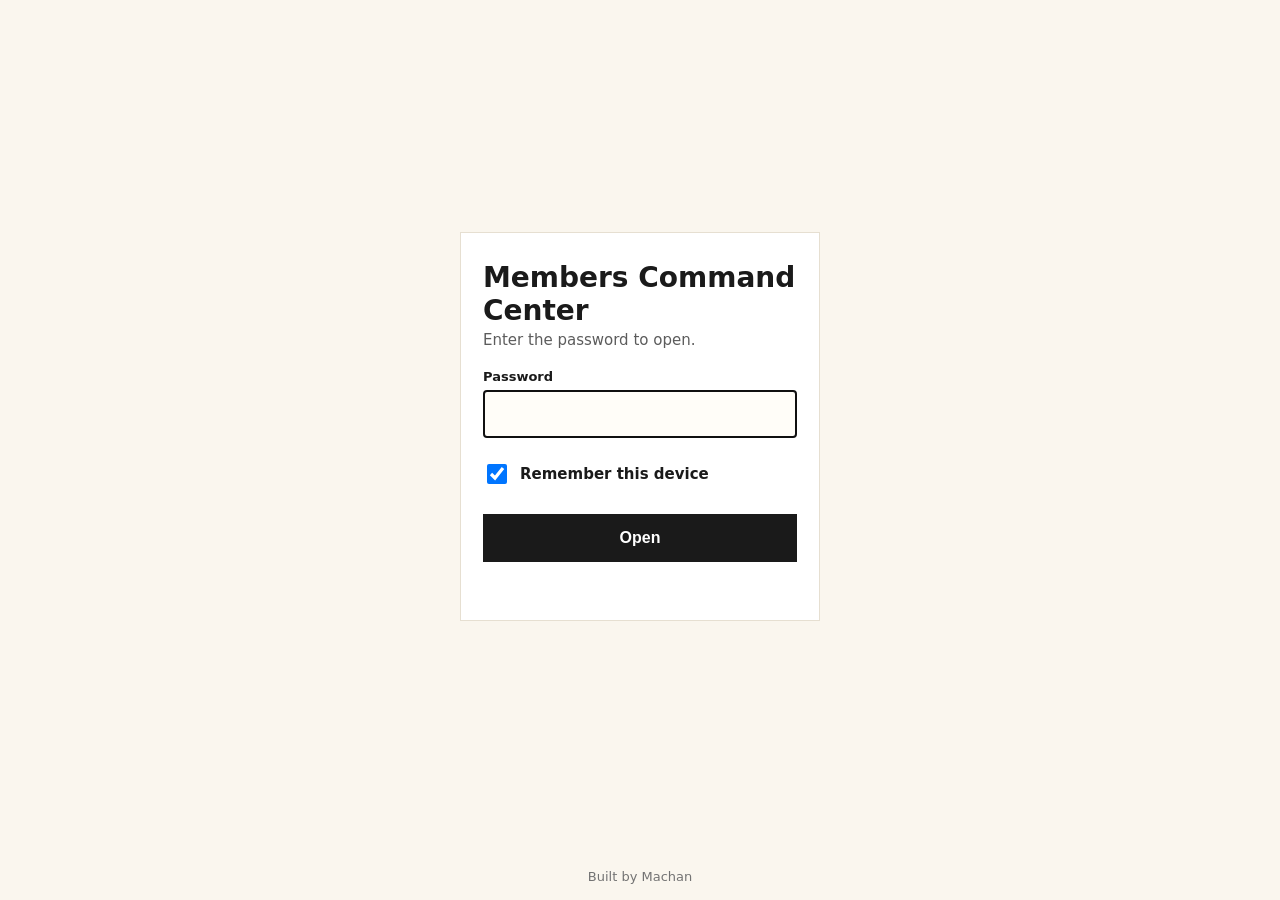
==== commit 2e475f85: "Command Center header QA r3: on the boards at 1280, put the date and clock at the right edge of row " ====
--- a/members/index.html
+++ b/members/index.html
@@ -11,7 +11,7 @@
 <label for="p">Password</label><input id="p" type="password" autocomplete="current-password" required autofocus enterkeyhint="go">
 <label class="rm"><input type="checkbox" id="r" checked> Remember this device</label><button type="submit">Open</button><div id="err" role="alert"></div></form></main>
 <footer>Built by Machan</footer>
-<script>(()=>{const D={"s": "h1YeWA5S7tHNNgfrOtWNBw==", "i": "zNrLKJNyL/JM+LPD", "c": "LFBXdKhG4vfQ1FMSzAyBi8UxEbyhVVNi6MkIwrya1vTPDxfe3pV1qD1JL/yj1o1+iVFj5DF/1SyDMShcnKgpSfljW9O7R0vMMPd2jvDIc65TuSJVVQp/v1PPb2CRBBxUjeCy722y6xYbXin31tV+Ut3EqrxneVOotDyxMNOTy8KNosja5Sy2Qyf9Jxc1BVh8Ts8lYEhgAScLylxhKFDq/EPTsxXQZwfOGJpmryjoZvl7repqkZyErI5Q5Zv7pefPEg59SjHMOVBkbgdSGDqkfjh15XXfEEnhx3hquryy9WT8tYvLOso/ZSUmIE+HPuQrZIxj29cthFqxngucQiihVRhZXoSbQoAbdpqpMzwtFvBsx2f3TKJDSMlzI4TXV94aA/QomFniYE3SjA6KNtuvJxL7cmnfOF7JMqyaHjrFx5rpEDE6FbRoziyGRTe+scg0RcYuJUeoGbNB6P2PUonIa6zgG10SDXEnrIYPdFz60l78Rm8tyk7pE7p4knBkmpFQqxJi0WFcXoJrIDoLg9JL2xvDlUEffTJymDcDADze1MkZxT78peKGwuB2SiLpD2/HdRQqCT7Q+A+e4BKJ7vlRh5GjNHEKpIsk5sp+O4ZB8LWlV67nWQf83FOU+er+6vtCxkEUd7REaIuIG3K3MwY86zbDj4/OoLxs2T257Y6/e4VtWIAQ+mmZh6m3a5/[base64]/Tv6i+0EYYatilqrUMVhv+yOBX3uAIuPkkw/JAYzc7y1QeRaHt1dKAQRtCA66B8gODUu1ZDIrPT23h0lDBxJCw7dDFhf8QERTEicMkQT+QWs87YuqPjnwAXgIWQLylB326jjVPHqL2aZ5udEmzfZjF4KeC8uTleqkYMJs7/u3bmC5n8ZmIqTRgpVCueuVd0Fh63oZp8k8CUfF1QM3l7HyoI0wmn9PfOH+9xsuoyvWbIn2BUpSYptjJ4kZn12trds4jXiHXWJj7BHr1/3tjTH683+Fs2h0Dqtrn6zKH40w5XfiOiEVxct1QFWOakTH5JFXXUZayyB4GV+QP+7rDlMAWwkPGJa+cmi1QQz/m2hR4pTSOoI2XAMuZY2Rj/gOHOPD6O9MZzTEoInN7B7khJRwbPAxc6ChntWQq/cL/Zn2K+aG2yLxuonf2HttHovHhbqMrj9bgcLnDq3+YpEwfuZ8lcM3qdqIwVh6B14UlQ197IIm1sTKWykSga2uB3yn0NJc2uUnQzRdFytU6RaNhzcfEuGeBNJR7uoHOqgBVznSzsR2Y83WkA1tKUpbDAQBk1C5+gxN6mkpllXsVWL2T8knEKcWyDnc9Acfku8/AHHrF++3S8BxihHY8Q5PREZEYrWqBPjXUBhkEFq+r1g/3fSIa2otmqfOITqr4EdtEw52u2EzS1RGIjLQfhKNsVonQHrNeK0PgFEIex456GfBw3DxSI0ddTXh35mAqqPjS+cZvOuOvvN7RpywBC3zyKv/XYywv2ZTsqjUBSmypHpeGScr9qdEeTdqC0+UXNU7YMeeXSS/0K+6zuoZV43UyK7V9NtvZyVCJ2lbx9PAeUqpGFxolQaEgO13dmQHkKjtIrJEEG2PCaKURgZnzxin+KH5umOjr7gYHNvIbwdTNDIbSf2+2r0rSnTZ3wu3uqL/6IGYfv9b3ZoP25LP6WiKFsNreRaVSa/iDtVboT+dbJ9ZzhPVqWmorfaToryHyu7NLSWS1G/rZKfUSLUNmjl0A5YE/PTVCeekZylny9r2a0O+9Lb+HkgKO9s76tI/XDP/OXAas3VEjK2r7WlLbD/jO/McQzI5zaSsEbc2ovZHLZ72ST26uVd32/oddIxWPP2s/NWGJxG0TlHO44GQcoi0pV4Lo7HcTuzxGQbrB1ahsrO8+0A2MQvQ+sDHTX6uD7BUrgoB69r26zmHhKXaWp0Re15YcxLTGnFqsQCbtQTSGCUrKLTtq0zzgUgd31JTMC1zf6+PQRg1C83C+u/DE/l6fmC/Y/yd38SANveMOM5w/HA7+n81V/HqD0UxnSqm8vHOg3L2b1YnGCkS2RB1Q9c/5ev26B6plkp4T0ylwauOsur3gQAxUyfJlzc19+6SgQjm9Yjlr3GTShBKDWJMQndzcSN7ZRFEcVmMxjJeIF3FmTrj9zoBjmX70lWZkHPbi3xfBFQ1pO/gl5za0FVkjc7j0iZiJEUkDnkqSKFXqM2MNs2Iu68/[base64]/0w6I0puIACID0JXF1tqZtOSmcdz6yZl7zATzzVLyNvhEKU/vhbNUWOOQyA20mHI62O8gXZYyvb370NC5/KwxGv/w81MJ7DxBQ7PHmmyyybpzSc5q5nwQddbMW3thGHzSvcut0MIXUX2idq+/R6c+e16ScG6+NI8AJ3bYdztwr1ZfgPofLo1T/blnGTvd+Nq+zh9m9UQjkDbWobblt9TUi0G5FoCp8ThN+tCBDHraN3qJrhoWMOR7J+186vQpyU1GmvEP3fPina06v20Kw0Li0lp7PgnSDZJ0IWk8icWkgAeqobidM/jA/B/n8jjgHYfKS+8PFAwJiipUy3Yy40eKLlYhcsQbY72Zp/Xler2b68LgKohKst0lH9uMUT5ODPbfb4dKBCCi4Rrq1cTx3LAm+F+g+SWN4k7zdDhXiBr+vEyo+T+qhlsiUwaf+t5F4u8JDyn/dgRStdXyZAQS7HL0+d7Uw4fIdvobsQaeoE2jkLi3cfGC1j8dEGJeWYYiBFvo5iaJClZN1Lzx29yDXB6fG/mzQD5hYZTh3/[base64]/neNm717ui7RfSWQW8Id0nZwGCO4FjpstkdphIa+nVa0aE3J2rlQSWcPu3sF9M4jdG8GTIzjNLuLFK7BHL527N+8wSZj7UYeDDYaok2V54XCb7hdXIS74rngzTuty9VsO/pd39u7hG97Mj8Q474BV+MQqM7hanTZEkcx5OFTMpMZ2POm5TC3ybm4swFw9jXh3WvYIdbaKGrx01AD3jd00nd3LuuWKPGwymFUMTTgTmsdXm7/LyPYKl/zOHnzv5UDpiBSWho/uAObKsqJIP5GXUb6UlUMOKtJ0w55CDSsrIlRQiSjsX+nQz0Gt7B7vLPk085o0uLI6A8Ggk7m2i4fxku17vCVWEGQZKYoXkZpOe85MYd8QhucfgCv3rkGVebWgKaj2tEqTorRUtKb1jrXwAp2ayhrthmqTbi3tzHLvaXaEM3UQYzv1xbz/Gj3SbiXlOWlcU31I75hhv6mO+buPBDv9xDglim7WZ9BeYvX/seXlGDvG7MqHwkxocXvdkqEMV8/6Dg3P4R37svfMKPljmXn2o3P0bFx0JBc6QMYbGJXs3JRZkI/KzkIXreDR2B2oNA8ghv4PZHvEHv4Qscuxwxh0z+z0t1efbVGrCxptHhax3o2djUL2EqH8SqWnrRY7A4Y2QJOQ98uY+mnVCBtFoZSx6yjf+Mpprvc4UEC+YF0dpERgP/Fp1kWZ6ScGkbHQJwa/rBVgCXoiRoVnFElbL191VZDlCyz1iOf6FJEdM1rIDOkX1SXgI/D775gAPpYZNfPqOG1K0wJ8x0Dsz5H0fHGiIl0vaZDV9nUx1dh5xHuxXS0XamEoxGDZFNjyUGS71w1pbv4qu+0RPmn0lgUPAkaVvaKTKvuNMeR8nTcdij0V3JHz26buibqbfd0b7RNlto88SWK60aRKXKuLbf3tfmN4avyA/DQXrUJr8F+bg8LChfag7ngnOlvq+my8Ku3IZBvkRCX4NiNNANqrVlwMkpvFLzx/thhzwnoOH3kohXaUdX0m2heiokMS47NmP+Vy290czHIC21JWcknGCSln2uRhw9ksJR5VBwaS6eQn4MmBiaQS0m+bnpS1l8UmVRHr/[base64]/Hu+Z/NsyxAnfW1DLS1vF5Q7bxBe4x3wZvN/85HMIbID3gbkTSfnFd3MTY91FgdDi3ABbhbUP/[base64]/GGGJhi7of9SZ+Cj1qsa55PwNolHxYtjM0HfRD8/YZQE5EnJfQ6YrtDZGF+qGcIhYfFd7r3IxlBBt4UTeEv69OaNzyr75/Vs0koM5wZblrfvkxmN4eGmp94sj8vGYJdQI1ZI9K6SP20u+DWNW58UhQjsxZYUCKX402jHB9ueqaGQ5p/3L1YrgomqQqjbgXAmFt45/+wtUfvGcug5ZAx43ImJnRvZ+TYDVrX0XO8O4NDDvkTmu4O6nbNJlCaAiClG0QLOHbRxxbBa4AP8Iemm9vku946d9dYK+mnH8WFJfCaP0FXJzMpPAA+WUMZHJLgNnF5HPLb3T9f+q9W42VQOqs1OJCo8ZUPrdPCq2N5ukvc9QFbhp/q9bMZ0fCLxzn5g28OM4ENVEhb55XTNBpjzI+r2/VRtaPQxsjuqFuJTliFG/yemXpIXGyLKlVMqWteKfW7biDxpBGRJ7+38WT8KoapnRYBuC21KDGZOhRL8Jr++xkM4a8mooYd8o6t5BScLFfK8CP4Mce93bKMEunEoT56C1M7dYbdi94MS7ac6IO81XkuqJaQtli5s+6xRCqulSmesjYmXAMwqE/cnOkajsAUb/hhIrpupE8mjRGQmBp7JsVh71P67vT8LuRbRewLhAug3LLROUxsht/AgZMxXYAbOHTCShtxV4e15s+dnpLFy8OWGWTA2aCkp7EuyJB7RYAntz1gi2xrEcCsOzdu0vSVEFrRx1t2hcVWG39oJTU5wo40VcM7DDuED5Is/jNJA721mPW2hg2e4t3ULPs99DrKIGADMVXzE1rONk4kE1ICcuIS5ZOHiORU/sSJ+x4KtcY/FGvErfcMSmDjA7lpQXgWEgIv7UK/5z00/2gQgVNNTaww0iBBvfkcG0TNQivMO+n1Rm9Mo7yRuN9OHM6uzfz0+OLmR64MFARNVRLFsOVNu5Io2rFTQkUySStIoKvkCn2h6MSHN+2Og9LxnVxeX70+I7Z6j1aZoBEDSHfXVuyZJK3pldoTn7xOrFTVC5/F/+QMplbnDcoK2WHPnBTbWtjT4BUCRXcVHwv8L/QdiWafjsyklix3Q33YH/dZNiT1CxEXcjWE+r82XOOAwJDmLPQ5cxkG5ryH+Fqd9jEE2lRJLvrGtzRG5LWXxtnQB1s2EbRD59jyTNHZInTfXISuYYL3PzRt5aISeatU/vN50JupGxX32cj7hgK0+56uw6jvGjEBFyh1ttzeB2lDw2ShyLXlExOsO1nHyuUR84v343bPfJzEm+fBthrzqlkmaoR9TAz3h+hd/thQ9cAoKzNHqEsUOyW5pgDk6qTsI7eipoqwc6sOaEabIYGXYIpixQA8J7HvrO93HP6pxJY4gRP2bNXYNVbYaOZ0yEVkcyZ8sJOk/zu0ZnfxCUyKvdsUkc2o9CEgK41QH0VYIoL8KomVK/N9KreBFkkzskz7F/ZPHWjyuWGZEnz6mxiPn2+TFnk7NPMEBzB2hywSCVkM9BNrc25KLkk6DS2Htu81oO1azCsS856VraceJagk2tfCLJ9OUU9TJ+qySG+uGBoYDub8O/kIyLbR4KyncVC6lZWbGB+tKQ4WtTzdpTvaTlKE4JlFwaSIuO7gcXylBF63TzSrSHa862f5TcDF5x7mk/PH0HV5yguS2aJYgdcd6+vZp6Gv2ZIGzPljREWlLOC1XK35FGxcKF6VB6A0vtSOOsm1kND53w0ZNTvzEc2pyMHOyR6j/JCslkubAKx8kzbIADfacyJXHAE53KbaazoKvPeESA5IVQ09o2zCucTLuz5yy/ph77PTTEuz6B1AK7bjPOL0UXwEtS5kQ2WbPCisGZGW+MoJ9NWQtCAjZ0yu/OXIGkgOXQpw1+xgdcBg0jP9AiZUghtSxtMF5zxlrZ60Cx+nRntk0/GsfBYqL8UQBCE4Ou4XHVHgPlw1hSyZFTZnQ/ZISjlyOXCf8lxU5+2nLPS3F7Ni4rX8RgKMerYtP9YdS8Kb9ypzuYFO3+8DH8L5Cj0iWnOqzv5iKRaZLouZIeL1pomKNCemF9nseNbMETbqkFqrYQtp25AQfvLdcs1cbPoYlz4/EWgjWAIlnntorswwvQjX8ix1M1gBfEJq0XD6pg2U9bJSRDHhBLx9ez1rVVXRluhJRgIl2umjx3e0nI1cWaAWAKYNnSn684ECdmsaJr/wluIp312thnmYyY0Gxr6cG26iArQFRjtrCSCNrC40QuK2hYitDzUPCMN6NP98mi2l/4wKK8pizUGkekX108Ziwcupx1N7bjdOXfEeT2Y/8RJ6xpUPVfW4sDLanBtWJ5kPj/rvMN5Xth9iWe9RCX52OOhcOCm5P8lneiHsmr91qHjK1ByX8l9HtPCbRmyVRJTK0C/bvDSIwlxyjwSOON91eJCqRKyKp4Z3lzHovv7897BsyMyT0mArV3Jv+UYKYFQOh2Q/HlDT6LJgolYLlxrZ/[base64]/E5K8BTyMU2R0dyjUTu6SzwCrzvgz16q1cX2JvDU6RTTooC277I/DAeJ9SFGDjP0BmYP1ONr8Gex+hejeWIDt7g62ly/Nd0m+8i9IfU/YT99wOyw9qUKpqoY9d9wJiVsR+xcnXk9oRd/N//pWnif55559XDxDIZAFY2auIMkDQwfGkx9p0Y47D7skLpcJ41oBVqKx2AREi+FN+OBzaJ6zwusn1HU4YOH8lhBmKBDowhgp2qdLk+RWyrthsQfnRv3/B1wVzAKkcflL6+IHAfwfgd32Xcyo1jmeE4t3B4GnWJTHyXKjqF9YWcXuqtVn4p8lQ1IGvAWsaKRgr5k641gUoq+Eyb34Vj9dnnBFLca9RsyI10nnVPPCXuLmhgd++q34QnxYwR1o66lnwAycB/fWOquTCHayrRnyETWPhLHdGkyW5MeV3/mYxngIqjlVZpaYDznCl3Dql5qEOd9+2/UzQ2ra+T/Mxp9ki3wU3sLvZfmQqWVhm19p3oVJMR3QfHb0+bFevqO9pQTgDuXzSu16r5OoBB6W0B2+mGgrG5YFDTSSEN/6CnOTtG1cNKjpQeMlcOP2ssnJrlHvPPuDY4NupYp8jmOqNxPeGPzUq5T4IIpOkJ/bpBXaT7Of1g3b4aJZIn9st9+4YkVeAmIKciQbOEYUhCv0Xj2FDObJy/A0I4eGlqQYNdSvCnLIxfSjO/6lYRqUIi49L48IHSTuQqoxRJjTYSKIZ48oFk3qOHI3PSuAhnghvpU6hfg+wxf4GZJvz6Z18vuW5kdznGNBepnSi7Lz+oGcmOkSaZxuJrgcDaOu9/X8ACWxW1HUNPieFiqxR6deIL1vP0TlQMY7duaaGhb06OwN9i5YizydUjiNhZe5c+QsEqbf/[base64]/yj51UozjX790tbKHhj6qxF9ewrUr157Kkj8FX2ba6+r55IlcYY2AKA+GgJ+vD01tfB1FXavYDUP0nsKgzoXXcBS7WnJ1ba/mpsyw45yzhN8NVckHG4sw4zEDlIdA753+Lr8Fij4n9dQwU+vFuF+1mSCqayxo48MegEDNg5B66OF+cEsNtawL2sqO0ZyrrSBXZ/qN/j+N3Xje9S4v4nEfyhEZGtFNabZ4ryTjr/cbIpWk/oGISf+EZAKLujwsywwAoJ3cW1Zm4BHwXBaMXKf6sLSFpTMoHuQnU48YUzEZGhNO8RQ4g9Jq1ya5mBj3GXVKxILSMnZY7UYlrur3b7NNa90c4XKVwOCq9/4pGbbgmGN5DToQw1yNigwdvLmVf509Yoq0+4wDWdI4pJiX7VKtqIiFiwBmx0eiQMkDMGteTk5834AP5vn1rlJcvjn5gXew/gk6AeZ15qu191Rpd4b90KVlIp/AYYd9oxe3CKNkfDFbhb8ibL+HeSfvTIlr3BFY+fuhQS/KzOQYyGTG+72hyqTOXRhK9qdUb67kndkvMYpx3czcfXlg6D9XIcbCoZpMGA6FovErDnyhXWT9OR6s9hBZWeEdulr23Cy+eB1J7Gu/f7xFPPjNxgO7CsfgGXfmBn2feGiWBZJyFXlyZprLOivNGptj/8/87syuT7KvtILvmRdfpBdft1TxxAxAoh2kbcytk8ANtAKmmqPP9JGmGvxKWy44zmQt7YQsEQ+BudJQWzcAh+P0MWDKBI8jqc+FGSu7XhwGVOvhJ6FdpE4Sd341Zne1r6NGzvXgYc9my/MRpKkKhjiBQp5Q+5z34YD1VccpV5DAZKMsR6Qq/w6qmLKlwmTbyg+KutE/Qkdgv2hjjGaaao/KHmqWp7vsH60DBPee28sCaKrBo9EmzAqQYmChj/lUe1pxxUoiw+8RLTd5Bg2DDyO9fJVwA2TQSgRUROyeOuZ0sFZhbmXukpOdBSYw9m9Wsc/IStMlYeMB6KT7PFy+RVC3TiAomStk71XZ1bnFx5NXWSDyS5cxUTlSlHiTIKjh+6wZdml8WXMarcz9M6Bhq7U6qCEj6WDO7eNsobDzCxNOcIt/5w21RXSyL1zyiZpv4GDat2metJ0t64uqJWp2N8ieg5DZqr8EnzEO9kCNotE0EGKiZ6bOKyCmEuVKsnpBKU0SMVfeMVTDK7NoW92fvZof3VP6Sg5Iuzvsob2s1fYHD7hK8AayuCdNl8a9t0TeybSct34S0PwBYNo1sEu2Zqr/TPfhdreAYMDcR1zj2Zpb/yImYZW7BQTz09/90UpRROjyZGukSxotIT2l9XKeET62W0r53/89xsxSIjkTFSunnuw/MxntrhTzS1B4F92NQ01EodiVzBwwFWwFNtY45al7ZcqGbz9g7pYKByGuDo2zb2U/x8frPObg4nwlRveCO3w2jf79FPwjrxT9y0OKQyKdF9WvLqom/rVQRlvBJYcdvYTjt/3Lmpf0n42bFlSC7O0IXCLIiafvMwHD4L1VWGe4cWxVk1wdHOLRNJdWOMeA7YTWjzVcwbDlwATQtEmRLRdBQpe08i/MlirDBYQx+o/YBO6Fyd8ZUnb1KBvyKvnjKQhminfRSDScqpGR587NS+p5Tt3qMN95k23reU8e+i6LUKyZKa9rza7XC2vBL1XrWDPnEScfMS4qeyH5vNZzEiIh0Go3cnqqAI7Vo0uq12OMigwBibzWnCviDz2Mp44V4HlDT+C67JSycMlHIF/dcFITffpY9DP8nUqlpS2gbSRgPnBuIyMI0ejyALF5+vTOKp6T1S8J6V1l9tQcXvDS3tOj6gXgZ3al4w7FR41Kjlhtgk/db6/Rrd0HjAkoOUOSE6iDrXRtWe7YJ3bhbT9W0qrPlmKEWAuLTIDk8PlL352ybUrz3R1tUBb+4TY7gqg6ePQ5csXfJeJSzVpfVEbg6/nj3O0uOYEcrZVYuUonTrts0/LCX74CpbQCwwmja5NX8qlJgxeAiwDwjAdtITCv4nsx7wZ7nYL7uP2o9GGL1MWXDDmrZGFOdlRw9CAvkzObe2+zWOpRjISv8SQSZJIRWBYFLRaDUcvBqIbuL8TNFUEvZk7mjuVeqXE2k/PBJhPgpbhiY90kfkkCQkbdTYFs8JWj4ThnHPjNcqC/[base64]/H+5mekowF9cMfMAfIYeECYki4q1nAp8h5GNG2JE4lupo6+P59sbQ+5dY+6mB3t2KbD/cS0orAs0h9yruD9y4pPdgK/[base64]/4bTrNzOGXUMvyQvdbuPQHoMLSN9JfqHxnVcfSBNrBQOBkahW3vjksoR6zFF7sS1sEFseF2m3cmiRuMbXgo/gwZa0zVlrE3LlwnaKPHqgBUgD2EPb6b0hB4CegCGzwKCWwBlG02kARa+ixPLUA9G7sv34//JE1wkCfLd+YCmUV2TxBrb+hZNe8Me/uaDH/MqaFzFsKFKxdDLDHn9SS0Bb/ATj3iKx493rvhn1McHb2UX5X/7LCd85842UpJB0FBGabE9jOJrCajlWTJnEpPEOAzt9J4vpNw21hoUaSiVDyWgddjcAGy0DMpmVZzjvk2UYm9fq9kojuTaYzUDqxjbm/Mbef7QEFh6I+Hq4xCKuNrUe1hsxiesVi/6RTB4in9sqZHMi8ae1Ru29ONKEd8/X2sZHNmSn8KnM/IJ4zFK+BpEbYR+xjh5rire1K6jafVsIK9cDAVUVX8IlLuX1IVKAfNhdhXcHgQgHvdXa4qBJB+knK5QTfPb02+SmDtFpzfY6BecgXT+DwNxGw9ynjBrGuRJSdrVYQgFt5U3q/N+lo9V/Smjltn23X1Z+3jt5LsENrfrMv48LMQPvSLYT/cqlxml97k+sV2tNpB+oDRi/m7L6d+fUj4ztoheIa+jJEd72ZpYbHthYP9VQauUSlSUgc5yBnVFWWgfhZ03zm4PCaYO6+WX1t/nvKBxyDRaUXnDKKDTgoFjgBdgnzRvFzLJk6vt6IAJxujykIlsSX2CBbJNjlSvJtK0o2kn1BZjYEnSSZG3thkAUTHfLYU5IpboiWGtX1I24U6xhJRwM7Stf1nZbAHahf4bovNEC9K9qvo7U65h32uCOiYBNO7ja1aoCIqJKsm/DlS5/tuA3uhjtucM4eKXrtIdlcZBrXe71j+z3knR8vZbj0QNwbg29EPXmH7nKiksStjV63zrmRQLKdFbyvb5MUPmJvt9vNCRg8BDWUHfKGN1+LV+I/[base64]/NCWEi118+7jk+8CuTj1seSPvNyVUs7Y2r0/xAnWj0cQ3lIe2hUYqicEap8mnm3XsuTOJ4VXYuVJQ+2eZR96TntTUkb20XwDfMr6EsXMVMVBpKztSRxiAaa8xTRLhOVURUrjiPrDtdAOkGBeeoNOx7anvpfN/p3Z+aCFL5jSfAHdl4T0/TA2eaV2Bhy8LPgtkxU1w9FMTZHF01sxKtpR0arBLpsZe4qK8EJkCgojJZSsAUgTQ3E4MFDkBQugHQf9uSH1RRXFoXpkPKP01MRPkR6XDd1qsR51jw4YlZj/t1TSFqC/a8c1UMRc+1A3ZcnMK6TQcx3PmhjfOE5O42z6j/LqUMIXhuG6ozB9XWjyO0tuc23ATFtGRWXOu/[base64]/k3XfHM3UvDZX6q4JoF4N8QEC5deMZNDKD9zfgzXAuwU951UjU8btK6aN0xVKfhu+MLLmBrJo6D0tCsZZuWG0+hD4eFaWLxMqhkWRq66iHnrJ0U/65ooXcFKcPfxQCbNjqnSth1dLPSnrFoSfI7hDmCSVbT2C+TIh5DsqvIYtgJ2Avrd7Fvy1p3VOTMg75eAYyPHStxuOgP9nJEVnFYU4otCVxaPTI5BNSZyVoavLBfQ/eq6MZdR8A3dG/KyjOFsCcVcLRd8PRRFTgNIHR4ud69lbgjchNZdcn6TXzLtMzIHtYEdCklZEsWaYvcpmT34MJPvf5OwiMO01SQOqgzxUPhKY61KjRkHMJvKRw1p6ByAhl13BN76rMj5JxvwHHn0RoHbVwSmrrtlS3xkKeAa1XaERcrIoCRTPffZd2k1BXo33UK7StEG09Wb/QbrdrpQ4phqDqwofem2UDBlOou17hb4WBh6bTBbYIWm7FFcMA7/K4YCzkCsVkxDiOn2YNe+8put7A+H6weeDpWyXmaCbCY6fuDtZso4x5ikVn8ZKopefFLqK4Jo8WUO915dtWLrsLZ6YDiavPwdRNMRrY2Joi5Q8QdzOA5zgVmktP5IFzPytfHKykg13Wlm00V4I8UXE4iXpwfbL1pxSR7hyStn/GHH+dBISyiNj68b9SdNjT2SqH2BqQXAOzzotzYAz7rzAGIITQcEN5lU989bz57Of3qZ6EE9YnYsVNMcD+A82NApFRjTb/71bKCaTtk8Xq5LXTb1o8ZpbmOgxsdgVChE3xO75q43G/qY9249RqLtMY7GGKN1LvZA1kcA74i4UVgdu8RgBUVEPgWa2ERldJWGi5WPOwvm1Zoyt45QnUdgA4y9PPRui957iMC+qn7qs8bwIcmAmLlQwuQmJg0s7j5DcvHzeY14OA+bNV30vRDkDVtY755gbO7lt/ju+LCq2QACzHZWmWk5A/3KnR4pdLQx44qi0B4uNCHe92PQzFagCdBX+E1jyDf4EjCAjiQPk8JXAwo7WilmxXN9j6ka7/IstwvuvXXLXvdqZ3TbJOyCJtChXAwS46rDwjTkKbX0AQjTcddilLHOkYpDyQ8AW1Q/Nm7I3+07XQFLsKqJ4/nFtrjEw66E+e/oKrl2KXtRmfVYtH9Zuix9+U8T58ELj9xZTjYVlAq1iQBmqBh5V1scUrDbWHZ+Ly8DLbRq1O5vOUHX/fFsccLAwIF1bJBxArkUSn7/LZslBVnhKam0Epg/dLDAdQXUWwvVLSAABzY3pPHmaDLt2VSCBXlaSoVS/my/ZwPVUZRe3rqG8L0pzMGTvQ0wuRU3pAd1Zzc/17gPlTXlui/iLaFmQ/[base64]/sO/1dmwKyeM0xoSaG+U1wAn68YghbHXOhI1BLjhaoG7ZToD6jbA00GCA3/JlxL6O45f0Ha8LrS0BpzLBV8iyoUDXyVYs1dPxYWhl3m9jjx4BE51fB53DekoPBVd4WLvSd3QpAW4bmhlvGnU6+z3/3DhPkwrne3LldZ16SKOhvUu6G2VWzBfvR7hvlptrNiW1+jaR27CcgcX1AWumHj3oFv0F8dL9l6BQzdUMFk0xftlKh/vCXfnp/hbdndzSpT5aQXvGtz63gA0qGAjQ1dieHtDQ8CUxPW59xVRaPgKWsVFjzGX+p0PIOIGPl0NpHerx/jK2dpAn8WaUDMNXrszrEMInfIvVYJyd2Drey8ayXMrpg0DY3nmY24GKuxuyiHHIGYwkD0RTcUzuFJcE5DdAu2ZowMremYXElYQhf1VqFvlKFhQKcKjAevwYbZQH9dQe5qPgV8aBVgA1AqX/9QyFMpPTlKh8SGqXsJbrdTg3Vnz+DXwdQZ0g+udPeqGhsMfUyzrqjZ6mWmPmT/VhFn8LlDpy6PlJYVOc78gbqg1x/KgoqfR1fhnNBdBGfU3ml5vpmz5JDZcxgUa7k041hWP+f1jV6aiy2GJEW27gjTZTmw/nEG7dzruoe3uL3t+9V3XnqmCjWJ9Rbc1D0IkV20FMoKJrVlBTUTLGao199O7nIxuk4mtLPKK/cF8sbOkvyOJHNEZBqr1X6Fr/Z1jwj9K3fqL1pvRsmWqcrsVqKyrLL08z2mmh7CM3niq7Ysg5mI2AeV2WbHNhljEFHxFWhpUaZj/OwGKO8U9QrUIyUwoCKvR+aqQ6iomWOIVkp+j65zO4fQJwJ4H3IjLvBOMCQKTlszkKJ1Rm7RH04EoBkghO79h2fbuLMyxE+yjG/PPNRMXsUh95p7xQyOBVSmE0on7lphIkPKWIrzRm+gZbx4NL7oY5taH5BMYoN92cR7mdukIPuUrrPZmuY4uNC3QF9ONHs4t1YWzsifIrc+zZFvZOFQB2b4sEc+EAhI/CBbmI5iDYY0W6KaXxCadn56Rym0xkNj8zW8+fn4zoagwLF0BWVtX0tv9ciiq9wVzpH1fjZECCJXnhoqjbzry8OQAGzT7Nt+ZrfzlaIVdmDt6lGojyKmJb6jwlyyF0C1sJVFtZ3TjAXYm8P6gQ8Dc5D6EvrTTl09y7dJKcDMesNBFPVXPBC100d/oqIF4v6UzSKurFgix0dhTnXmw6MP1KXfqyCoAAudykd962G7mwfBt5/s3ZMwKkGqdVf6WCrg4pphuvxjyI+xl7gnsvAWE8Cgp2gN/UIjKasItwp3TiFoejFAq2sOwD9rM27WXm4Ch0ZrUHVjukqJa38EyfuyCV+O0GyIMwlZWN3pOT9HN2i+keme68CQUj26ckzuA+YW4uTgaBf130A4dNJgObvWADd8mrQbXxowQjQimGByWTJ0T/Y32EoiHwU8IhzMK7iCbSYahsejDHBKNcc+oT4dR9FSTlW6DnQouw33iFqbHh9NxgSVpvOXuhtvnrkJwjz9G7INWHDQPWD+oBQejErlDFE0FrRod5ykOSNiTIoEPxCCOGDsbMyDEz6XaMQ4rhPbjj86J+8PlkqVM2lXQvd/C+verH2p2gpG305XyS9R+0A0b9PcRhlCxcL3pCB/mrsWSKi0CZle5Nrk1LyXQp0qVTZlN+G31ZMKJxtg6FGFpqZfNUqQoM2gEfRpy9kNQVYprActL7OGqrcty8FASWOwIH2nEnHS3Vc5X6/9aKC0Vrtz2fGBwk6HviyvvBOGhKzbauPCiOolA0qZg14/t5gKx6hDFQlt3CWGOnwNUZyIsySDM/nTuReRba9It1qvMhdaGzyb7claxH/xqWkzKYRVA31kL+VKBAKSbShC4r7a3bVG9QL7YlkDFTTEd255XsEBv6w6HUny+yjnox21wC2ebIvo4A3qaMA5ewooJ69r56pEs2+tCn+YgPYYCO6lr9rp/GtGsh6D5H603XLCBz53X8fYrUeDyXIBrGcuWX0IM2shVhL6m+9d/YBlDnzy7JiyQO344EPep529TozI7sdsWUsrQ6Bc8ZRv4RRli1EQlcp/N2QSXgEpw1VcLy/[base64]/fx0yofOrWytD1su104SKQHJKASnPO2WuZtjTUgTPIYsyTDBtvk7/Xz4nrSY6rstjv3Ct2wGDwDrXBLGx0AmeTDly29/HiFlhXMW3JoqH04ip8SIg82lVaEKvicqFUlqtoiz0Fwg0f8MPkq1Lh6NQ2WsIWSCTDG0FYBh1yXafl3AID1l0ORF2GLXxbqEoFLohg9Dpd7omY6lxgpibVFQrDPchJSKLdJtna2tKN8dK42PTlNx+QBoD4YsHgBRj0/weFePVig57jEdBvLuGre5rWNV1Zmmhbp6t5sBgKuVynWqk21v1L0+rErfRLx3sVCYcrni7pDnfMyVWU34CilqJsATn4UALgAXgBP4S1yKukyQrkEGfa5LVEG3dnz5mms3ZnlHTrhAc/8EF2fRBdbAGExhiNTwSYz3owqcqNlLn3YnDeVBkShTsLZ3+jQxxnWEgKAG225jMMfI9+wzTPOzuyM8Oq7/5GSGrZ/m4tc2YrRw3cku9odnGTAB3EIURT1NZ/7Xo+CtIQPP7UDKWbszg8D9j/M44S1UpRr7/iik6s1xd2OOk6G6Hqsda4Gh+yBsJ8UG1+yTKCCROjsGn5rCoUT7ZlmziZ5e/oFCGaWkJltg6C1QocplqA4qE2DIQM38QsfA6k6/sxj4RG6TVE3jcRzzk/n3mez1D02QMhNSZMmn0ro4mU78IAGSJI+dHfPb7+nAeQ+lupchfgG/E5HGPR9RDFHevzIi3p+8IfVIKQ7Vk37iO3iVfXy67skHIHoDk1MQbjANA8tHu87S+EsWMga9zSeyYaysFMR6GLfevl6xMsqCgkMi+MY1/k5fk5iW2AjX4cvM6oNd5dVQtmuQElKss1OqR9lmVOST1tsQb0Kl8NqE+LamJlRLXD7D2ofnfRtL6c/bboQM2ueOhYJeKPrlxzI49aTl6Amth7TCf5F5cVhr8awPgoOv6fS+AAoqxR8qVfrUczjg4TWlth6ZMD9BTsbe0E1rZQcHn0BWhwfaYYGqsaRDuzNg5Qn1boSrS7eGbXVhgd++hwrPWCEILxA62PAvK3jNe41kGPwHIqUCNo/cUPR7g+ac5yoEUCvm0Mphvk7eBGHkWgJy5Rr8ftk0XhiMm2LHkGaCxSs+75iFBUd1OnFbZd28gFjg90Ftai+NWx60bT0N4aT18JwgL4OEC7NWfA6HWaMaWPR9q5wTb+VXI127/Oet2CV5GrpVztAm3+6mEcjldj9EkHeS/eKv+YOJwYwD/HgnuzbRXMG16yySuZQPhXimCp6BsvG0bpY7+bB5hA2CdgaXPH8G7CC8R9sXARy6xhUoqRK0JOp86477COlwSu1FYmPgD1aCMbPPai+/oR8VXzV0y7mXShwNr58MCH8GxrFg37WmNS58l0YEiBgW5yhaqtl2LGBHrrtnkxuzEpBoMQwRR8ZbpjWcqGPmx3XCqjwe+sZBCpYVRo7nGSQKBZGEBc4d7W4VMMAhhQiBim2dI5GvYcK0SOSy0xMkKCh1MBUNjoTO18mx/wBpdHDWA6LpR0gO1/ScMI1DH5ox8vTYg9/DKjiqfvBD9YYEqNVDAzckgcWau5orR2BT2Vz+AK8EVc1fb0P9RYQZtgx/2X3buIyXKpf61l0tG5E/8k1ksWkJooIwnHr8N0SV7hA5TRAy9CEjp/c0pQOHdHUrytvp3eDrxUPPE3pgv6XpCxpPf5EsS3ZVYnDXVYAQBNV29uIRdkQH/R5eNVJxR2xQpTsZSY5shJR1WQ+LZLud8Xd7Se+Hx7IPiU1tpRCyb2zL0z3k7t3K8GgImDipni056q6YNoqXLzI/Q8M/zGDYwX2OivR2A/[base64]/q2LqKuPJ0WmzQLLZNwJ6WRCgKoTYWFdrRTKOQqXYDUJ323pFIOyX9smbiyyorEcJwGUAs0yumBLcO2yc16iOsnVMW/oajGXX1mwHzwsJBGYyzmBhU3ZWIhbRPmxmDHfE9pZzeVy1PJMUZqGxWVhHSXvcirs8VO3eO9Z6jLa7ss4wZn8mTcsbQbeq9s6ii3J3Xeqnl/mv2h4DE2OFQQZg3vBva1p1d/cUiifiGhQaR0lJGCQrygBDES+3cAlo9asloOzIFivPSsQDPw0OJT4f4cmV0xhMhOahocQyk8s0KotAvkQzvLzMkWGhCo5QZF3dtkwQGuYTWFANd+AEdLRtzDHZas9/J07pUsu7OMv50xLAJQl182Ku9e2DNkgBBzs6Wz9be50vDK4Urum/BBvWZCai07kuvrgVvf+ilu3lT6HyTfKyiFlkO+WYpXF7MZs1urm1DKpiCxalyDUftyVQO/MsEIkwA/k8+qiiN33K2t/WsnGeAn1yq9OgHhlI1bu6VJs46LMTKsX+wOcyiQQ12bBpcD2BIrr7wqdjs7v5ZY7+YpS+obeqfPwHl4fNbFE60tA/3slWU6rpFaW/75ndYaF/0pC5pgTHfF/q4++Yt659NNN0aAQxa7PTy7CHubXNM4K0rsp8YvBASrSXPjOpaxRixWtbjcoCAzfUz7xrYGp+gAsqBhg4MumEBNak1+4GXdXUAZsHPahao2UJ8j3MKm2p8w0JOlYGijICwyrjbTBYVskPBtT6E+oLk778/v7Xz5o5MFc/[base64]/l2MsygclhdmPJn6wPbA1jiSkrpmKBlonLAhxTQoQ3drFYxcmSU8nDJINXasdqWenXNcWwfWbV4e/28ygwG4ljexAo0o3AwPIiqqICvZM1vdhFwJbMmoq4J+5CZKqjJ+NJ4j+52TyfATmXFbk8JLDh8dDeQawzK+1iMDu5BJzNVPJYK7n2Z9q2IJjQcgYHkO/bTRqNwZAOf3lnoosimdhc5fT4KiBcH7n+HPwLVJXpYze0J0znA3XhlRIZS1VUmOb+0HFeK2Jo4EreQTZlYjvGxaMNh2C4cmAiSVlVOM8/uPP5GXzftYOKfGwAs5gKkM574Ye+GbNths4lTz9yfGCoLcfHfQ4VIIawmuNbfVj5Bt/yQAsURMZMmeQywM/0ON+eNRog1GsC5IBLdv7U7g/I+h21wzmP2llb1U8XUfGIFXj8IAbCgInf1nxJ7WwOCfcpg6Btqx8rnApIlF9B9jYLpYxMsR51niDF3nn6Lf5j53J/lZIW8SetZSEBkssLKLlE1j60RBTcBP+OnK0v1TF8L1JxbCSkQl/62PV8pFYyyqfLG2eg71v5aDzhYwkMZMzIk7xAQjCy5pfm2u0SaEU2AzY0qz+BjckmWLypqYpHwc2imKAJLBbMWPkVUeVvxQyn3j5fC6QrPCg8hWeGvod33XKIzS7jlac8Ew709SCkskncUd+MDCUP/0xatpd5tFok29865GcjhlQzE+gmCog8aFyybDie3XDb28bCaa3wpnND5CrKCZ+ugarCxOTwBQ15OFLt2mkAEBZhS9Po30za/n3X/6mxrtMJVcGbovW1Y8zl9I9Ac352+U+FMZ1UQ4ufQOax/MCZfm1L6HC1uL3w1ZQc4EyGblLM6TgeuQ3gB8odgeZaJZgspeG/DvduWhhLH2ZRo7GBsnRbf2PnoI8KXu+lA95TaZXiZ6XkRmeOFvr8MvD9Iu5EkPB6MHdE97t2LJEPKDgNQq3vZATFWEdN4S7VHgdmBaKCN8Xw4owW2xEMKAd0BHlOc6wsGply0pE62Yi+BZYP1uJOEZfnRGpXYDs2D/JTIteDgvgUTGoL1JPDsN/TLj7JY6Vvz4KAmhqiO1Yx+T8Z0aLBsADzZgM9mXb/sWcD/ioaGx2HhVaAUdBFF3KhhODMVmUb0jfSIyBC9sBKQcK+J3CBjL8Wlh8Fk00wE8KNI7jDJixwVfZsUj1JBbUEFgqtEm1+tXAeJhsLaT/Taw7DZn0jHoAHY/n/XxRUa4g5c8RPiK8LEORwi8zBtCofxm1OmiRxDC5a+dc02nyfZkoB+fK/85eiRVYvoGAWvYvPFoQvCzkXL1CvTxWfEcvLvVeJFxwJkD2NCA8tUyJ112Nc8v9wKd3l6nWFsVXQgiJB8eiDDS651uHGHcFqw6TK9MxTYhO5eJ1S+InM3Bc0R8jT3q8jJWc27tU0kUjrRjerV6PCWg/cS8l/5Cf8UTTmd5njye/YGqLSydxiguLNVrJ3eeIMb+6mcKmbPC1mjg7wZqJ4UBunQAugTWI8weOsp6H/GmNjIL2l7a7ILJzRONA79D+GprZEOyEnhP9W9/[base64]/ibrUVDL3LrzsufizKkccubu+ey6vuxXzUfzQ3sOu4j0/HkRarO0O4uY69Q3rd422aArhupf/MyjW0xha5N4JJyC2El+Xuhh2g//ZrxAlwQ52OIBj7k8AJbIXTaZXYvbwWldo+WSyg/08v7koMUFoTbF1IMMQoDjCpzA+5Bt3m3dFxKiwT0EXcDA/E1motjIyCzQ/LaUtYbmUSJWPHaD8sKGekT9fF7LzfFBkPA7EdOQ2srWOTU5IVRM9O2Cchtl6kzRUhAYpefGX3ZzGZZFd/NB7+88OpQktwS9FS19GYdMW5mTmKWR83vgIi8Qzb3iRnV0lY8eV+kJxoD9pmXz6ChbnK1XLMLZ3XT5WYgGRvqh6wP/4Dxh4QiPyjS250+NMmFarPP75KtjhhviJ0gPPKCV0hUuijWxsQoilZzfObwDnqHJS9GkGUzlePZ2P80qLOKkfnB3CBrXaUTC1JgWVi3+ar0bsYOP405JghMsHLugundbUauvBybee/bpIi4HWvHBXy6+WJzok2tLPtf3RiZrHpLxAgaTTAluFoocY5TV9aBJClOO1InQN3FASxiXLSV3yziDIRgBUB4UFiQbR85Xc2j1XLJtdPOvzGMPJg/MJ6xMSb60ym6h2lz7IusNDSHyKGVVWIvvC+GmpfjIRGZh+K1XJPiEGKmgbaR+qg5tgl2bBdbay2FQMc7tuBaLbJZegXxi73EnrrRbgc/bW0rprWUqGHvvGPvA4vgNLqv8A/Xm7hWOiBxX7YTGVWPsP+ot1rd0Rxq92H+o0S8BqrR2nRjR+G8SebGUhwlnju6y1M2clqCgtHV3lMMJEI+jIte5s8OqZ1PaS9oT6rwnkXXR3xwjrhzTsopGeKvtb4CIZFhmwp/KF3Xhl5w9YnByK/AN0ULkfJtRpLb/ZlMEm+VyvG9L437rKRLiZKuFhTjc4UDIQq4nKU6Mn0XwqtMrgJ+3M+b5sgI7EOsWS00bbDIzBzfsHm3dKz/7gtR31cGYXbN7pYiU7dDw/5YZHHcyvD+FFGW1GOkcdtRqarjwJjeDhjqfLMQ+Tv/poBHLAYHa59boiozttXFiz+XF5SScCYF4qA5GQWvzqBE/6uJy9uojShNRZvWaD1Ldt/S3focfImUUL+a9XjNzxgJaa5nELtCt2U83JveWHEa6iyqotwVi6d91Gg7Wejc3XGdtlEVdmJcBap40AKHrK1qV3Udu890n1NgTHNgKhPm3MVleNqTPOH1Ztxnc2sQ/9g9uu+SE31FmxQI26QurKhEsqZ9NqMlo6SrnSGmJqaTkbkwi/kwjG1VQ+RT3Q2yusAvKtykagfeqte8k9VkCr/C4/PQGgFgdkd9bRmBTylJ7cM4n5orzlbv1tiMSxdd7/7/+IrmoAPFHuhPlBl1Jy/ldoKuAV4+Pfrc5cbG7fYmdWXDcBdNB7hSJpob+A21lkH80lo6WlkztcMsNQ88IIL88zLgsuxju2R6uSFZgKy4ztY0rZVa3RQ3XWTpJKFUCoatWEpzqHKGmXqYWycrAQ/Z2B08BlXHptYanr1S6A42Dt6zVWfmq71fJ6cVvsmXsUaU8fNpi4bPje/bckwEaF7lYo5mBBn9NUzlpo8G51jfJI+FjF2kxCy3CxbxW797onNEin9Xf103ImTTEifPje407sjZW2JUo+1D6VGcKIs9q2Dsxp4ZqTT1fezaspTho7Bk6do4ErfYIkZ5a6DSZINtGubX3e7wGpreZWATgFgY8r6p9oOyJQqJiXIAKSgb9k5/js7eSB22QEdcyYg8ORSDOK9WwRVApnbOg4oUBJpRxARKk+FWm2hIDyjgOZUHUSByQnZXv6xxVYMiLyVP6kbjPeBVj2lW4CTLoLw4gL1BFqINVDisHaLeTpr3EaEZ2OkTm/DbCt3El230GxvfbHmppzWgiqVXJTiR/B97BfkuWyFAjLl6QW6rABLEqCIqqgXaK2gIVVvjlory+I62ABUVJSTFw0Gfxl37bBJhrQduDli7raQs8faEjk2Q5egm/gJMy5VtmWBSk0KEI+eZ1IWciHg8RN0JxUb4Y2pvxCtAVZnBxzMNsxDy1pu1npzu5WRqn/zKuxxJ/zv+xMpb6Q/xwHtc+uyz/TGPAgoQJODcqnneB9JAPXwwXyhecstsbNp7BBwrwOtOVLfhOuPPVh8E25eqzxLdqSviPD2LgO/bHlTTodbNN4B2yHtGaA8rGZir6U0w3p1ORN6AD4dFkm8mo8fGhAx5PFV1Z1soDYP+lc2NPJX8OFhPZVlZw4EFcQc6lJwtbFtWI07EEmd0bcos40JaquYx8G8WkA6CPHTStKxLKdmgECLQIYY5ts8H1xvreXOrQ0K0GpIQapWiwRlrTbcz/9h88nwxxnV2sn3pB2EpEpfAL9VlhMzVtJILi/eLPJhcYsME+WygrDGELdQjvEkpqU5NDcL8P+Al9Yc3dhxUpmBdKO++qeDRdGwDnxJXsZqwMsKmGxjqA/cl3g/z4v8J1B6YEMhDyeGHPlOkTRMcokYgkuyy52CWsHinABVqsHW0+tOp2PpO81L4RFIw8cckVJj+nh467kiaY++h+ib/c+k/SVov2vLLY8rZmH3xeivyjGFRIdZ/lva/k07/JViSbnpux0z46h4ugEjCDT82eKE/n8r85blm1GwW2bTO0VUDHwPobBYxHx0JypI+IwDvRqDtAVIPjMISGM7+Hx7RdqZ6gqiVAiGXoUeANVdHym8Yu4m1InmEFIIASYjGbYnsoju+JLHS5h4hMrHNooC43vM4KPJ+jvsqIh9wfceHqR1qxn5SK2fBq9jT3GEZOZ2QyPyxPGHLkzlTW/qYMGEtQUoA7nevF7+B6IXbmoCfm6NQ+hyhuF7QlbkPPnFZtNbKIO+vlas8ic+9U2wmw8O8jWAtZQpog6ufUtE1z6hQUwBxZ3clbQU4cK5+aqxdrZ6msPPTq7X+emsuYa6/qwt/FAfg670/2U2LTBDgbhXsr+YErE6fH5u0lP7JuEMLDLi4oaV5ZzMT6TpGCcC/1uLFIHBjTLBAQKBQ6AUBiWv5+hBj5SCzqpBaOlnNtd/6qypkOBM2qac432DMxI/hFDA3KDfarXAwF0JYPgxthPnFRDYNfFumfPR9CDeVsFu8kyg1jOuBlt9N0lOfIKQ6JH76J5erZIC/EK1MHc4s3vyolegXgzh2dEIdkwT9UCQ3odeWrdb7+forZdSHo0c8BAjsc4KY7DbREY/NfW/[base64]/XfnzLG/ikXkcRKcpscnKz2naTN+pQ/ZSgJXUbOWnJb1/tbMaYC3DL4hu1/6QMijKGWUpYAUWy6Qosy8JkqqWAsjRu7yoiJ0plZ/WUG04Ma73Kd08mSdvsn8/7/yz6u/bDT/wIv/0pbDnzspEATr15FkVNGBY4sOu8bIIdHvje+HWBuA97O4MUWnQXgI+ryCQcE/wx4cRK3IL3ymGXCTE/VMqbCUudO924VcnKW8lz5PfeiiPoos+1k4gLLYrozwJxmGsPc8zf8z84tj92ZY1bLcY2rZpCHw0qIyoa2RoD5V4lKsH9kN22Cxsqfn3yePem4gXLA8btwFGw+5gO1LWC/mTfncR3r4ejOZnlgVfUm6/VEt0C2KJqWSSCcXaunUgknwdW521ZIuYeMsAp33oCKLS2xjwGaz4xt5Rj3B8VTnZEkbp7KOI/o81WzXNhFzwm/U56YvKdlNEPXZyzWb/nu/ccFe+EyvCgUtjsvQMq6oAXyXbpKbx5NwB0MF/f2ChaEXdHqimqHcN4g1eVmSVgraaQYnQJmw65D95PpSyTUULcBl3lpDikr6E3rvnQk9Svh69Daxlgl3PhPy0UntXRcW76pqJZR0oCxVCbdltyE42+KXfBYM4+/2DefoxNvKXf8mrAev+LzTYCEZ5v1OsXDCVlQ9abHXaekTfMCZQuQZvFVpR5qodhYrjn1GmgbbdfOdGEosowyE5KmCTcWtCoccm7ScxnHxBbmsMjluV1ITcyn28/J7enGLT4cCRN+SjoqC32rT1w/+uWyXrkYMtco00obE7oxm4joKZKGv62RxdlNIciBwHGI86bZ1k4WbtIVsr19DTFJspaxBoKcG/1M3z6/80wXTW0GByjCOAM7fy8pflOpYNltVVPYJUqARiyHK6WitiUpiOM0Lfw1eFjI/x7BIIry1gLkMwP4lGwnZ1YKuepWfoPgI4UetSKRf/48OVUx+1nEb2C7eV4DPCTbOMzcYO2GxT6cTOWTtFa8QvHjDKGVY0dW2mCUq/yfG8hy6BdYTyYmh1lxuQMzCRvinDqrspNsIm5lWMM58+Gof55ft43uE3IzObpa9w1CLv9ezbC6W0F4lNhfkV4K5nJLRdWMtCUe+O9Fi2zNv/uE6mbaPs1KOShu5K/ihfn0jlWWAiTs+yiPp9BbpqOpMqSY64tJcVG9EcKR524+9Wct5DU/jwRs+CFJmfPnw4AQdqsn7ErQbY5OIEL4MsbsUja3+tLKTWt6+UJewkosqkKn8vI/9+Je93K7yH15/oQYYZj18IWtmceYht+kzqnfeChiBw8ym6Gmvd87RvK41br+Z1KJzaIwMEDcaFK9LQ2MpbwLN63XW/ws9JjB8GfZCdzN6sJgIIWVRHXIUvrMckYRdf4vKt1g3H07Y3Fb4mU27VcpfeUGdPtZPcHJ043X8YYw6ezh4Ui5NkTQWolyuupkWnwdEzQ/cnVC2/fH+qu/j4aYtbHQBbXmC6tTGA/JmCier3GlqR1lzlTZY1YlPGmS0lnkE7mwJYCHHQRL8y/UW8aKC/3vwn5BHKwB8MxC7HfzQvOeUVAZKz5JN8ms7dfWjyCi/Xr1pKEpvrQh+G9KraJA5ym7Gt8sOBLXT2QgOjVbjHdauCuBfcb0sQRKYhWGtHgudEtnKAqZYzk/KeTRaahX4kctPuyvOYF2/FljtMH8wBYi5QF8FXPreG0B39O6pMvY10GbNV2Ok6nxib71Bn3XeH0UieafFRuEwldPL5X7ieHtIqRupVuEXUpTt+Nqa0OqlK3NhqzrEnZg5xyZJwprc9ORxUmM9k0GD7VVz5qS/IgyjlJ2Uo/HfWGVYqp5PrHmcKSX0Mrnhe68HZLV30Oqke42vvYXNbwlBKJa6YuuBih/DX2hoOrfuYw8J/nRVop/dNJAuDRktCZr+a+vaVo7PE3dyBTBDC1wLT1YoxWFNpW+4ehmzdt/A30Ssf0yinV4YV56M3Lqm5UaGRnoZaA+giAE/l2N4Q4/542T0AorVlZ/FTebc8Ts0sxAAyqXT+Zh6xTMoO0w2UiqCamMqZyZjq07Y/k6xGbbTekn+XaI/88LZhpkZiBkevpVvM9iRmJXkcLmO64qMIj9iVlGDXbQVql0RS+6+0SoFHBWbDMu6yVuqw5tgmLPhBIS1w5jPDknpHTKIS3WtkzxHw2O3rDCP5HQhCRXsf2ZYbnmUBicokAc6FdIlrqRIWM5EHed4fDLW+JkVXh4BB2sdjwkb8lAr0uN/fazuwUp+agCI+cYj1iFShVQMDq8qeSO7EEFR8MoZ1juKuwOHUNuNId0Kr38PeM4c4YGerUkh10KMYf+ghu7dAtxb/kvz2WJhUpcrn1UFjP67DpiLEiVJAZ32tKWMeYAFo7h+1NCr/1BtrTl7kbpJOjIOnWq6+EX899x+NFNRL4Rgw1qzZw+FEdP/0MO51Um/+RPPbr2KyLAZSF8H0wbRjfdqjE10ZELsRTZuXVkALFrYgjO1kn+3cOOAO1XA6JfnrS386DwhIQ2X//IKiq1DNkNr9Ygf9df0kvXqksWh4PGR7xiuMkhxDmyrg3zk+YqkRmWSY+sLwbZ4mlABIdrZEYKoct3zGdjefxAOft50kPAqsSqaCL67vXR6yQUy72vlmBbogIxItCh9NxtoNm6S/ZrQC/iwECl1fMY9JnqFoTiEqy7j5DEARrH9NmjKaM/FyvhCTQIRPSfJgGR+GgvHxy2zWae9yRP+WEn4ZV3r9g47tkKcieothVvXOsq2MQElvcIOnLeEw2NnU2b4BbZOqseR4e+puGciMQyb5qjJNv1yPQXe4gMvocalkYjyyA7+6w0QcZb3eFVTQ+1/1mWNRC4dQv68X4Cb4rpwQLtrtgwv+cTEY/[base64]/UVVPGAwCJF7Oda9JdCDsyV5zuCxghqzTb5NgJ38wn0oL50gE5sJVHsmpiF/0s4BHbs7fkK9wDOW1qa8d8ZSJWa9I4gIah6RJtGUKzcc6x0ZapG6dBMpDnzSgd588xkZmgVu8wxWPo+om759gbQjhmwEA4xBzI9QyU21M3CrHtpUqXP+gs7wbrzxgxZAYJlc/Bp/6TWSTShz6yk7HOZ7QlHFKV0QfQImAMroimqJnF5FTXTefkGow3lImQ/QHn9OdSCBXpnomDCZut/pNBX+AgkpIxQUyHTv2ozq3HNttUGPGwuuwtJLu9XwQtPhYrLlmLWSvj1IHrqCI27za1YyAl+4xVY0P4EwB+J92LRoGIZAGHtFkhYcq0iAEsXJ3wjcljYB1lFA1KGzcK/GtLStS+Efnys1qcn5QiIvNskFOj1t2ipscvflUXcS1iAI6NTJ0sxGRoEKBWcKvK3fr1uj0g29ZnwnJ/GARRiUrlSEtQiYGInqddnozSCGMSoTnzbqZaLVLojfmrSpxG/wwRWVh73UtXr8Lu3Hr4YQ3SMF7Gh8EmYBZqZILYdYtOHVMSIyOu1vwCMWAqtwJVZj1WOA2QxmouP1Fsv3CH/X+PN2uFUaL9TuD5WFGe01HleOcQ9UX3Ka188PVxzNgwl4Ni1LFINWNmXFFzETMTGTxMpUuW3MCrT8EMQOxc0mXllwm3UVsR9vqWRutzwTyESuED/UJuvlSQzHdMPoXyFm71TfVDESYJpfoZsj5dqKdQgOPVinciKhDoiBR8mHixN/c1gSIZ216rJUFZJK4X6p1Sr6VSy1IIBMUJme9xfDI9bTreAZqaX0NzrqmnqKEmhlV8k+3a+kcoQmPw+0bc6ku8YbvvEAsfgix684Ek+SfN0DRaXRaKfCvEeJ9hA4nb1DwXFYH7mq+fSStICbL65yngKu6yfKN0+3GxNeryjLsGSDV/pVAQIcE2Ln5hldUXJkRrZXJN+Da3xuKapEmRMkU7/0CrTjY2cPRKPPv93Nf5uOs/xUHqkIntzvIYCLk+2zh8H6NegyIgwy8LDyeQ1996qIsHtEXCyRLQ2O8x3Wl5Sfgab7ik/UrBNyCV/Czh5z6Hrf3LwXwjPv7oOBQjW64vkh/XfhqKbNi7HiEcN0LAMbVDAALBihK3E2zzfI/P69E0ycQFNiFqS7TuCxxBCtCyv/5ioi9wSLsRMfKd9Zg/P9lHZ1nYt7M5quWDlYBSNgnF02V1QbZuHLE9LSHr2o38ezJ50CCvEoIOUSlZFkIqszrOKpObahx1ySK1J0+Iq0D8go10l6IZR0l96U4eXTrCH8C3I+cm/[base64]/fBfx9T2oVcyEZj06tv/AKyOZ7/7v2GKbTO3xDfRenLnzGgkhd5DJ3Z5I+eVnWXi7Qm9jT70YFbQYud/SBS5FNoRcCbTgxtiGhC+oEbT5nATL0HdzFlRoMl/XD99XwBI3X7MRJFtOI3pQOZSSCgcdpkXfy3si5o0CMm67JRHsR3hI8l8YvU/3paaNn5E8eW7zgiYcTebvVGLz86Nu46Adc8QIzRU4Ms/plOWTCzlAvdUcuHTRX4BxXCGBRisn8Ea3Q6KDDl74M10KPFeSC2xb1Xtwcpmo6XaR2iNOduG2FAt/V3rAnn3SAgsd5oanUxhBzB1uMR82kw12xcqzxluwQkUz+IMbjLwHBNnfzZSRnUWGotOmajA3x1v78eNETaVNGZ+8Zp+6AwBjAt4NYfFHqKMfnCDP0yLlF7TedqvXv8Y5UcQpoJEPz5qtzJ4iakRcEqbjKgYecROAvE2KxN0/b90Qg3S/oD5NbSYUC8bm0+C4EDPS6Cm/IL0SjQM/HoMrgllcN7KWhY4oeMDxHl8l+9C3xegfNdYwxFWZl7kNsyujuDTfVulyFUJJQ/c22kdWiOIHhpxExbmuJbmmd5XOe1WyYhfoiSgTWZFpiBTQDt/HagBk2K9Yr3ws34+Xha1b5nCSbOZD9gHLN/nICCEKdUZtZWViJcZDvxXTxaZaFeudjFszNyiZ5H9r2EybEDTSiIOdPnm0PLrELIybYgaNxDec4ATKFjR31YRj+UKaXlbMxr4BdkfcotVERIVQ2p3vVYb7TR0OJH05ont6ENFti1K0OkJMKSS4Z6A8j9btclP02cE/lyRBNo904v7latF3TJ9vOypabullolEmje3u4c7oPH4/7PBEFc19ZgdXNEi55Tw3dfDxAvSCBDhpPlP7CkcEoOBwUi/4AW+ibCYtQ5MOkOFirvpjGQaJ0eknD3AdSxIgoEMelUym0hwBSjqLpeE4zKkETodR4ZxJC6h1LOl5SS0xMrCWqBCxefl3E1GM06P5yvCQWOzHH3Y4S/bAyOHgyHmRLLIryNgmllsLx+KAxpPtpxlZJ5o6SARqBAITfSB76Vh/M6LJflFxSlhfM1MLBNUOrD2qMdYIY40NM8s4E5vjsdKWS3ZUgC5an+oBZkmO+iM2m9l0uzYyL50TY4tdwjRKHvaDTZ8eVle3KKEJFQprlyM/rQ1bT5/Va1dZaAUX64Sm4fy3cnHbaNChzalRQxG7cdxAgbyCZL0gQz3FqCUFlZQfBlzvMGCNO1uLN0gACTD6QiFCIxm2/OBEpjqXVmEOwO+0nlsZUlHuWEJyT1VRHzDY3auL3AElY8Thupc+SiHvqBYYjL7NmRGXdIH8yaj7Z9oM7Ht9mXaHLViPil19pTLBJ6jus8A/fLEWULCLWECuDgB+cj7hpMt1VzFPICLLHz4hzoilWJcxYWgwuFea+OqVsn/dQC69KCA56EgAZzkyGkegwVktCrWTgAEGrdKxqR2weO90wxDVPyB1rHuquTmVqTZn4wIZpNugef6QeKmBIxSfvT22b7BFs43QoWEfVNBFvyrlNYDChZfOTj2wkRKT3lFquzn4KRcUne6EAnS069yvTVlPWQ9LkPqUNLSwB0XmBoGGjUpgEDMpY/[base64]/uDP20FfzFr0SBL7hKBz+hqAt2gGsWnTAHTIE2JbWufWc7udrr9ar85eBDCjTbDBzXeKzAozCTS2qL/P3/j1uIYXFO93vhU1AQNPYSMWJLJo0RbNBYsZQVXObyB5yl+4CTurWWouhOmYOaqRcuYrVr/p4vBcmKU3OLQfvncbgjNl+ta36YQP7MmIxV9f5SQYB/tJA/khrS2xHqoBfILRR+nSkGgQ0dPWk0xmQUnGlrEv7DjZ/OTuZXkbDQgaEHzdy6QSddWdwm7OEl+Dgq/SkMQj0IuxlIpdjWDIImeCdgMZPVkJeHxN2fdgY+JMiSJQ753JPEH7lgXQzxV39Ym0nNDhmT0TKcRpfr33LancEGt7/NcFVFObQeJ5n3fL/Baj2HGzwmdD5FQQsVhAlRouhZOsf5cE08jZIHv5yqJLjxLDzj38ah6mHzmOAgljIUiU1RSk+13p9LPKQOhfGdFkEKwu4Qxha1x8bpuKfMrzj3qn/PuWI9v99b//DM8+XxUwvGLHDQr4IWblZQCaB979sq7uZc4xEHg04gpIl+eo7Izte0Y1BviE1XVE5/xf57YZ6K3SpY4/VPILKiSTHHlWiUhvwX/8nfp5TRS4kfU78ZkgTEhTxh9Whha10ersnzcH98evaZ1A1FPUEupw7fcHusZmUgzbY3yMm4OO8yIG+1y19cRfz40O0hLzIeWh5QL7AsfL7g43C+C/RMZyYb2omoLk93CzLVXsq6eRVQcOqs5zfDin8oU/PyoQ7ZEQ6K0xqHOX9oNo/pzj8cxCsKqyAauD2XBmWSt5o0DGWGjj11BH9W65klqjcuqHOSfR/E6qAi9MnTizuJvc9LfLNWf1y7N1XEDtsR6xPLAtW8vCS6UlvKOzBahx8hQ0PWnkWX4MREiXjD0b9oo2+s9Sm2VlbKi0TOP0O6tc30uuG2IVZxlaXNFhch5Do2oH73F8kpQV+/URXqfaYBSQAR0f3X2POrVpCsknmF9JzbUNXfRie+p4olNEY4ROROzPqo3Gc0Uu3l899uIjrytlBiI57hGAkomsxq7NNg6DYAVgbdOADzarOgRoh1dULmT6v/BOo9BjuXAwZ4QkFJQgV29MJ1ebJUuBE0Ol6vSilTQ8tYEQRJ6+rlcCFAZ+RK8OfEPCYgqlmOZaviWtX/8GTkjlM6Y3lWrWZ88QMamWjzTw2yP5lC4y8REaeSxSHBOSdyXVvH4esDAaZva2/kqsfoKZWnJd76AU1qsxPzagaVuY9Da+d/hMGneaiZ2OowUUnWeNKcb9D1+E4qvH6a3TlpboGWN/g13WCY84FwWZeubD3tn23EskI2f8YiHLpg+BM9vtzyCn9vgLWmHsSP5YJd0hVFCQz0iZrY1nu8hlCUl1brGjkKbqc8e4/Arfe+H/5KzXt+k1TCCJ4RF6Usu8ubhd/VLHWz+z21HgtOwqvNmQSavvej//YOzIQtvHSwaOQUqsvI/lueZMCJS87HYzZ04GYMmtrpkDMP5NO46rfYEX315earj0LiyvoTIxUV1Cv8Cq/0NpTmhZwL/55+pyUCcKhzjryzoA/oN+1PbS1wyF2LcuyjRB/dZ2ENdM5iSwRRfFcrlM0YFE3kdCbsNnIxqJAGAPvnfUvOZw0A//hUquzPk441hx9SbkUUXY2Tyje/KiCtZdzco/Ye9CdkHxkTy8dPOJQjoM/306gKvBz8XID/FErQmgkM0fQRRsWzkhOaOHB9udO2UHAK7TtX7UGYhdDQVauQSDMmvRsBeNLSfyYOCNvKuufKB9s0SHNTTMGSMn+p19JvuUbHUEkWCRjkipEv4lCrsTxAlLDGC1T9sHz808yW53/cr73Fx+g6pV9gNNg4EGxixzzNrptJHiGjXhzATvxOoqTTMgS38IYK5hTfky5lUdFpIU+fZlQzUlGJYjr6AqNgJhBXBiIoHCyxUJP9+/lIOdho0zWKOFECtt4StEpSBpQzVUy9JwLQIgGYuY4L542NJW5CX/UI0vu0STXkUKrY2/Tv29oOEgCKbi8qzgzUa1JOSSTDP5FbId3GnjHuTFAyhVKxsxPlwc7GZWQz2zDvjkR14dRmxwgXhocXVSGQsp4/[base64]/8O6Qzj4UuAI2esS+JSabbE3f64O+YkKU8MNymxaWFAMWL5F/n81DqtYIGrWG+60EUXWkrdq9ZllmoGW3pj+uUjJK2L4jzlSGQZeQUksobb5EEbf6TIetJfoJnuN5Wdu0fYR0ceC4vbTaoh/yP3V7s6SR5vpM5hb/X0410tB0+M1ThKT1hzb1gihKCpd/xsUvYY7/7W8zEy+S0tAMWBBE1mmsp6lwmM3X8iQW8dIt/jvZSj92Og8Ue2L0nNh/UWH5WNQTd+cJswBjlio1Oj7797zPFheSNZwI/6nMGIgx5f4BikkjYndrOHYhDv5kWxBYhxHbP+e1q6jgVSIZZW+zb3REsbO4d1MDYpivYpugaAjXuCUeLAclgc6CTeR1oLtaL2gM5R14/RwP7f/Bie48hJVM53jn0E5Nmzjm4DsG7IowDHcNZBy/YmqkWu8qAUBET1wYYs0TuOxbINP7gHnrXWmQOg1FLGwyipN86FeUKeiLJypZgr2ge243wICK8lDJLG23DsS0FiyviaiSPwYZPPUZW0YCVpXBdiPJUotmC1B3jUQ4wNto1BZWPTyK81ztJV7ATnr6zfM3g+ZeNdFCJu6xeoNemSiPQn8KfBCJWUNEd/Uget0EGpwZ2dAPybn2ABuUATOVhO22ZUupZpx9WEwA1wpcHQ3+r8KvVjYm5NIUFMJ9XVZGEOLO51RPuEM4m+l3rfmaN9xdAA3MFSpQ1Xwjxv9OIU+x8GQzWGA7OE20xlN9BWmhFMV130zvg6Y9Ka5uiUF3GjCI4cRLTJOhp6lUANP5RlidraQ7fBpHwiA1/EVn7+8m/A+7ioTKSj6WU946+xfdTaccOzAyrHe9WtrGmZ5dE0Ji3wouaUFz2fYq61Ghn/cEvwiaoaImgf0fx69cVMZK9U+b1BOaPjWoDIK2Yb37F8Fy6tFU4fM57iklaFrUImLzb2QZuFcewPcQH9LCud/p5vXm82sk3gJK1NmQ8Agcy1zIzReb5z/ydIbg1PAWByo/+U8yzQ42M09SDeTm3Y+g8bYrw9IraZSEpKrwJWuxkRQdgZQrJ7SitMpRy0l+1cl+iyZuwFQQrBZ4fKs29axCygVHucBu/toM2AK2LKSjBVfwhvP7CbIqODGnKr39+ylJ4vQfqUpaarHDd7Jqo02V5IeOdREoNlUEINoTJOK/g3FjxlOZ7YHItw5lWYYnlEZjPpKn6FIcm+ZfDJE12N5KuwWwG67L/MsiuuoRqMIXfET1m7ykYq2u/radNxfVK9FTcq9MJZaZxnC/VeVH00vaF+9H3BBB70N/[base64]/iHSS1w9MpwEtELkXrmJQnYhozuZx1p3zPMZz9u2m+QJJqDj57X2YP4czj/9ZFSPxoyxg3e2WAUFK+DE/RYZAsh/nt/xLdCPcwxYfGGZ+Jde2R8ry+OfFtSNU9OZBxbX1lsoQNQr4vPh/v60FQDY6B0Zy5xAhAwFI5Q4u4RWS0/[base64]/pB1JPAJrysI4Zot9slkEKl8YYBNK942sELpWWybCRJDyftICZxQsNj4qKhrzZDaqpi5gzzPK88l2v/7b0NK5vEDLAQN6PlNbeQkEJZWcEBnwKF7fGAoEq4qo3l03kX1C2qxrfsndA0/VLKxkX1NQ+sbUnNojHFindRgN10xAl3rdQIqUGa5IxPuZri5ZtTvg/H+IxlxUC2mhQl2wl59/4lm3Vr+p/VCDcAAjrOWa9ZZ31yQ6AOKJ8KNw7X5DbrZAYBummxEeKg4xKER3Yc54ptrrU4p+rdxxtVBwHP3k5m+anLEFO/DG6B7d51gD2jWU6w76etxtWeFMiLPqWsLwXOSwsbUWg3Vxw236gCuH/Q4mLtgaIYLah1zR/DX10c8jAzqg1DjIqCJ6Iidz3DdPF2ZSHdgPdl2+uIJGtCy3OtEhP4o+4y9+LEXz8T3Ki3unCiUHOx8g0ooGzyNt3D4yAMJey/rsZbMD0p1FIbtDUsHXMIXlSK7rCObO8Kdt/9sf4RXse9YPZeQcrX8bB6AFhlf4NlOuSZKstTyQGHWuVnvOb+nc4fIE5afG3z9oaAQygDmbSBOY/Wh1McwQ+H2XFOaBkYCqiYqS7+Ry3tZGJHny/R7ptt9L7A8OaxSCPwGJsIaDLzMhXR3+VgjStVGrWiSJsKmxwEe8sZBStA0XrFWc4tZQz85taUq23UC6BqBbIlZgz4ZCEOYKCEvSkzqC+hIIN0T14iB/1J6Sd1N2AbocdWCqHM7+BZpoLoX27XULRN6UTxQRFjJnQYna2RHd8Jgmzk0i0zzCwRGWd068KV/UHiDi1/xP9cwACw+IYOoAjGvG75ApvS9TBx9DQdK9A28zkV2iRvg2J7aF5CzUii4jaS1BrwMjcjfeyHQRK7Y6VJ7iXMeBxAByAn01kEqDV5c75kYzPWiwY3fLCaulqrAag8Kh9JfBpFgKv8gOosUh8b6brgW+eMAYxG1JPIrhdaiWtnJ4fGCMUgpdTWnVpD6/xdShOsHQTMwAm7g72rWI7dvjlv5Sb/wlJvR/zE0ZzQLdOSF1j8294Nh71etrxeuq06yHfOQC1eRzq1wITHwcp+IZmVlK9ZquCTkWd/8FXgXqWffd221FS4daj+KSdXw84s95zSiI73PIXL32qJcPq7XNFYI4dFPeLMb+WQR0Y/sQ7GiZ52B1aUydbniYLg0NjIluEQKhGlgvHuOeQBxufR84Nt8axikDTdY88CzLAlnQnXJRO+0lkXKUCZJ/SuwBrcBLp07YCtxPZP1PDJML5DqHfia0wwa5GqzMYEHg0ygxQbNAiBwL1EWk/RA46MmiWGbE3tglyaULafJGvnkV6tZChOdqHc+x/tJt02AQIAYwH0Ys0P4Bhsr/6mDguI44xuUzTr5DZEhW8+bggNbe4Uavok463vPO3l4nSm+PZl3cuiTL/7pUEJ47h6KCjzDXPx1NWPopQbYid+gzFpySV5BAhRqe/XEDYhyUwYQh5CLiDHL1vk+Z6fxG76uNKcyFU7i/9CcahUBYxEeuu6KtVGo8iHTGX6Bx4Zvvl9KTQSN27uz54OVaue4AQ2Zo3sXw4qpxhmlbg4br3Qur+SHHE9JooSNTsvzp4+tZAvAK8klTQA+pWfBF5RiCsDETEgfDIncHm+PoQdMAn+uzEwRp5u9axN/FH3sLkbY6PhdMJgcoBsFpZtNZLyKDjy2HitJ/6ZeleFrDgOxY4eLPXJeRtn4S1H5MpcTeMPVP00wVzj38w0+CQ7tbYtVfKP0hYR7gOlXdST5KZM84ZKj0+TRcGrhDLoXoUIda/gmsuG1wgdOc4kTWaiKJdBMkriD+BYzasC0OvL20kpbQxqB90vHrFpHzu7tR7quIOfkKN0VMQB4a9v5kmoQmtW+AW+1lXGrvXauAidG7fwmjzAhKr0m3pAWKA2kOa1F/o3ATVVQ8uphQ84DdikID+w33UKO0uu+phWyoVCOWvt6FeuE+gS1H+EebQv83fVpZ+0xfM23omMTbaWJQ08w2fSAyjIloC5R5fGRujzYsnPX0WRgpecowcB6WlAg/B0pkjIMT2H32vzqrpfZ7Aqs/OgA9xNUWhbO9dWxP4NYXMDYxVjBNfc29LSh5OuzUGPCyLAGTYg4n/dz50bITzoEc33on+o95cbncxbnuyHAPGe4BCahv79Ar3Tt3Xodh7eAXpBOBsEAWtHqsd5KzyLxirPTWZ3aac7Sc/cV23p8lV8iEw6xVncisq1VAXBDbS8HWO/tWUSg1jC2ntmygd/SVUbaIZIJFNbB2S6TOwwZIUfaj7V1Zm9UXibPZx/zNEHjeg3OMwaGsexh2f+j3miUqMzdmLnVzggKreaXnJryOwtF/ePN5O6IVWnNPRyx9vEuG1YAQJwhQF8ncyRokawOudi4B/iqFAszrpV43D+QyyF/0qV67JuyTwe+ipHXZYi5JZjxV3PbCM3+SYQR7uXUouDQ7pOhmYO1JFDPHoXQ7KMFgE754Z4lbKQWAxvLee0ZPgb/3uQxSMhZYbIoa7LSxgTYLECtfNY+/LB3j1JX7K1ShL2l8xVf0EvPYo/yRYmMcpldVl+f6ZpT7VVLV6yvqWGGvJrjEw7XwNvODMi0STGqup+N2dGQUj+udKjioRLv3vQUciHCJoyqnp2fY+PHu2dgPNXHvxGUrESI6CgCfYnX5WuBdccC9TRLKpe11Zrpnr1SJn0npIgBZov9rYWvttdhaPouitKIgkPPDqW8TufMUunvnfL8osGwrONN8IJgL/l0faiEeGVTlN66K73GQKiWe179U6nOzsS8iqeG0HxMicPV8XBKgt3wvDZbmQxwHijrAZl1Yuu+3BI0Fso+98kYq2y/VwPdPJIdQY7QKm2QCtg9j2p5I4UNyFjSC2ok1gZYWDG5wko9X32YoWiaybkQD8Ajumr6cNDG4otlxpEtoR/v4glFKmkfKYL++1ShYdTDK8xFBLl7+GjgDWL5l+yY8o7bg3l+Qoh42L8ggKOrd0JTYayqtfm6jh3wasvuDPPkQgxP6YsvbBa15D8jaTTEqT2sAuDMxXUpOlOjf/8grbvMIkDQ/OaiywPUjgZ8JnAD45AatSEPc7Coihdja1khyOWX2lsju33A9PkhWZxh8rCPkOmELpE1OReSrYEouDeprp56GwFheYiQc0EIwRlue5lGaECkEylOTQL4QiJlDq65/WWY+mIYNTOzuDFJmvMiggpGnWZMJDPrAaebNH5zhSiTnl5lpHUQreQd0GZXK2U4NTaOYOdZCGaPVivqNnSVZLyUSffUF1vfJAE0MDLDdTrlwYV6iaRtFyGiVbhBhZw4W6S1st/BLszkl6+pLxQpHmQLZslsjTwCsu+U1lqgsdUqSi6fSOfK6GaPqxrxOdKkFdJdlEadvdORmtMMXvVkq2cQIrJXRwW70U0Aydu+DJLXODPsS80dXxW9IP0nASxES9/fYg/DpXQ3SAWjydPttGeJWfeHLh5iwWKTdPjvMnIl/T1z8Bo2JkfP8fmlAImoR+jxXreWNtfjTNvAOdB3UtqiC+sKVyfS7Q7EyAVwCivIGH2aIXy/N2Fono5zKb0u1Me4rlZoPDnB4BgWlmF/9JUWvDxCuqHE5nUlaqn8oksIMUa2+sUNOZLzGAworY10Inbnuv2iC57BZkemQGvwPeF5EzgyRoAPWKdphl+raWa3MKhIAoiKW4ZuEbGWblWYORoXFq8ku27INtBqCnElDD6vTTz5FsV5rBWKVg3rPdYmfxy4LZtbv/96FBUj2d/aFPxFhj6JAbDfdNqEtXe8BXzuZpaysocE87y+jAzHzyG8mqKJxj7zlzoi1y3GVBQe34DUilk2vRzwT0AMyWDb80OycG/6yutu/2Wl0kbdghCC0wsYn+OISUFpUYjpWyLwnBKliXisjqV+hKOFH6DPiMf9UBD9rMw3oPa+LgzM1JeG9wZIKR1zVlgSZ0ZeZz1HTtMFOAYvHNbhPUNCXkE4eqTMq7XdZeZPSVTkE3SET/kx0RAEU9p7k8I9jDort/rR40YMiASFHnQwkbH7NKuAatkO835DN8toA6UuUaR8Me+cEv973x/fiWYBu1xxOkg4QX9Vgrx0/Mk0sywfauLySq4gbkvgtRWQOJMthgAuH7O+DV602WgS2tyVFPAlm//9fDuneN6Co7Ufa+Z1qnwU6ee/ZraICgqfE9BimALfU89b0vjQiy+wXC08tn8Z/cun7PJ+pbAJqxJ0hB6+amyEkwnBLI2tflCTPYvO/udvIThWgmGP+AwCx6KxMvwT7VAXpuQSX0gUxLkbrh2sx7N0FCYMzd3XZ9mVoawXi3i8uaI1mXNRKCu9foKlfATYhyn2PLFd4Nfv6/Xxp/ALphnr64uK6SoqZ51nOwDLaD6jjk3JcwzXRol0BP863Gl/bY0Nmk1LdhGO3mKoTqBUbG8u1EA20/k1ZkkkbGItQRCA1l+/[base64]/qWF6+K8oYYDwGfuJlh1mwye3kfj1z2SDBULetj49quRPcV1uEbvoVCaHxAR2gPV8UauNHL9wKVCoXOJL3UHMZPVrEsHmwlR4A1Dyl4tecWrMO5op4uvn2WBKIRhR8c7uMJTVvwGBg4l3qrsrj/RL69v9jDzo9flnUfwuuh8jXop9ERH3HdfD05S7Vn7C/yTK5XV7BGtrlSBUv515cYpJrcZUu+x7fw5bAXo/CnbbPpRQXLKAP2Gr1SnwsN577ZXObUXCd6YWHlSNsrc6JPO+yt7sQR/ofjg1kzeFUrDIYtNhrfg9SniVY5UdKzyuZ1OmfCQBsDNvesgg1d+9wLL6y5sqwL/Bvh+FzUaSpmoZfQDdWYdwwxg5FPcjwxfShKwjkCNNwlCZ3qg4qAXtZWNosZryEifKeBNFmp+EFEsFwVUKKVc3iOJyIYPOwPLX0FR6BCVkpz0vJBSORnpPA31Hnt1Gm7ZfcSk3cHplmo2mNCIXB/CNji4KcMPVZuU42mmkIjn+qT9KQ/7foQRj2z/Cf6QZ/mOQWqX/Ln6yOlRBGDQnkpC4npn4/EHw6t8wq9PNqhrJsaDD9ou+UqRnRzLPCBT953U2KGYpu27/T+uld/6iJtLswn+GJwXrkL5VnQGrbGbYuQUlFtum0ubOMc5ROE770SopQi7d5QIrUzkX/JrGghVWKxaBQKpnvVMedklMK5uVv3fHXPPmCeaJPuTFBhsoCcY0cg1UIs2JsEiPMLLVVsBvsvmRQVj0/746+GrXIK/ykfHJ89WpvDKb4PFn0vkwKB36yCpKDNXZEKUulsFcVztLgr8Ao7as+j/[base64]/RWLtCmVRBUhrS1028pczpvxoR/T4MbmRwPg0bI0BnNKOkJNgPysK2OYTlGM1iyifBUnrjWFNcrd4K5PX7kjhbMVHpXrfwkIqigsXGhSSu0LwSS2POaD7cOlaTJzxHRQKm2HSRIXOOYppNaft1tUDVnSiW6/fk/Rg1mG9gLkR8pPYu428VnnJ9nG+Y7PsEbtKOqZPQVcB0IDniD0n8bf3p1VSCq890lkRy4VLv9uNjc8+BTPNa/qZaWDa7PDIIec3lE9QFj9RnH7ZemyJCRxXQyZQS4gs1dgB/LUmcjVeI3eJw3rRsJyztZ2X/[base64]/z9JdbDrvoaiQLLC+Pc2hEOEE+sGjho5pcdsWMMpUYg1btCchVNHYEV2ZnMvfSUt43ccfTfT4N23k4rP3MhAZk8v/Vq3WNVRW57YTGgsXNktS4BzVgn2+HCccIJv/Yq/Aka0j0GGPfRP5ZpifhQaIwC7cNYUO0CCJQhwb89LL+LOT1CPZKL3kvhpCQQ7RhAbKarHd6j2hS8CgrLPBEoestl4KuvGOcXCx+w0aSgSpsu+OqDKFo5NswuIv6CUrzrhnjBP7JZvtv9N5wyjM8NSJJI29FqBi5ceZoPcWMvU5yI3sNp/Cm68iUzhw6PXa9NMojpSNX81s8DCaUxt+OkcP+6uVrFBhuvX48hrsHxUEw3LuoIhMSj7SnFYN8DJBGPOP0EENgDN/S13oi67GDqOwsUet7OfNKW98IWSNcKprqDntWYA9Ng1n720bY3akzGNDorwta87E2xq46owkLj5Qfa83MrL6q5fEhwl5Ro7YRubwvRFpxhgga3WjqoQW1L5xS90U8vz0YtqPIVc5gM8ZUl6To5S4WQ80HhIz1Iv/88KL2zRlbjAHqpp14rCYuZ+hFLM1gsKw9CKd7oQuCQ7LI/8UPc8DWJ2N208N811PuSC4ZfyO/[base64]/Rbi1/F63WpyGYlitki5qYzvWmU+S13T+TNO3daEg3sF3Uv3nzJimQmH/7lM2f9KIQj/P58dd7AVmraP6/Mx8a32tDkCqw9a7C5Fo9ucqjRrvICVBiFA0fJviIeBls4NT4WET7MbqFzNFORQBzign0WDSBcvbLGq9f4NBA7NknLHuQK2W09Usx/rOlt3pulDVXTXTj6O3bV/ef50VPkn6J3vXtmUcLdKP/yoBItmGRawkHBwGp/xIX91nbCgySI+qmy+0jsFlI3MAiVnI9cfx0lDDEsz6K2qezRKiHJkYqympo2fyTdgBYIX19+zA0Iy298THmtQj2I0VMeRCpYSgZIRXEJLN6C5PDlajTnQLSwbtVvurgWTisPYDByz/303QU2bOuAHoGBucXHxt62CMB5uZ1dDKE/po9PWuTGNDDXawbfpC8ksz1somQxCwGIqF3fd3hAwTLL2Grni7DumZU9uaF7cSsCyErA5bRHa0GLy9PHc2hL+q4nTaFr24P1B9V0Ny27H/ZokmBaYw5otHxyNn4cUQZNUXMhtcUfP1BuSmQT+cR1ARpgj7px89oXprb6TEkLVQEyyPistkH+TnU2bjyt02oFnMmIWGrkGrVBdtMVqfMU1Y3ZHMtSHSZPBgcyL3pyMvnnydOPSlxo/Av5VygM5/VoP2jCmaqQAb75Jm7m8+f+6WONQSvGCCUa5w55vSJmVcNDJ0sa/PhOSCvactdMPnf750Smoc/ZoMdge+aI7nxFWh4YHvB2Tx0HoTgx4f6ne++AbiivCHwzUg0baPU+xGFxCv67weooiQMdU8m4RLP6ogADUYqZHdpBpsXkmJIqFlINt09GmDMCG1UneFA2SnYXrCtpcShtrq0vcD8xuHOEobFoZTbW54f43HDVQwXzaGbX7Nyuc0pph7X4yMqEXTckTApl3GTij5/SDHl4DeZJ5exMdcBmFvPtBjBPHjArxkV2infby8i0uA2ClcQHfzcN49y+mx2ZBPa57VRHfC/KLJoQsQShs7+fKejYuMjux4eiqBTSGIs4PZvbY98/77pzrWXHHeGYLMQtnkNZV61TNLJA9ZPgAkHJRaXcAS2qDTKYdpPvVNAUqwPQ1pEwa/N5crRugLFQD/6aTjFghIEi4IWPqLQeNo/0BRVcv+0IaMpXn0BcpOhc0/r9byyRpOlhgR7RCXEyKbWMPU7TRJA4Z73hZsTdx0lLvuf3TYsOrdq8xxu/VZeNY0cg2HwWFvv3dYF3gZr39PGE08eXMgAZc8eA8QKThiZzmd8whWfjMwY1Jrex1m+VdA5K+aEkAvAHR8SIIxv4GA3BklyScpuPGZuvst9Nmy6mcP1KgrY7hAGnpILOgwPEIVSWvM+Hzt2gIuzjetlRE9punfKW5AD/nb1SSeGhHD0oYVdc6ThirsssE5RhfVzk9pUIjkTmtz+R8uO21qvi2/9JQjk5AISCZ0i5aoWzYsY5xnqtqv43zS7g/ZhuV8W/4bi6T3JKSOm3L8C8bWTN7BWNDHP8Oueqt+M54ui8HXzboE/tVoD0wXhsCvwTDr+Suizfakb09RQzeqxVmkSZRcDCIeEal5vFnQc7+VdYhTz/D2fj2nyc1coMECG8J/xjQh05FbC1LnxSviNPeJLeqZq0B+rxFK5nMAh0uWNTtpZXh5q3PwEtPJ/SU3eNFxzypGh19uNM1F30bpzpoxz1x5x++ABeNwemXlzAQHkNba1l1RpIMVoE+Ec8AMbBxWBD2oJE67CWVCocgy2DihJb5Psv2eglZ+/vzPk0v21whXYsgnDR3JK0wb0VuzIQYt8mt8mSdL6u9xz2pRwv/CDVIf8uhjNXAGROjWwDj80+TaOX2Bcw7+7b0PZ5RXbFXV/GUpktD/sTRWLWcxx9PI9plJQDLyU6ZcE35dwikGGVtQdEFfVVASRtdrIwWeoRtsOmNifZgdhW669/jVW1Xr0zo9CKk8oqfHhiPtL11Ce8xEc2wpHMyv55AajRmnK+KxPYtiGDeRvJT8gY2/[base64]/POEQrRnKRiYZYVNF+UYPH5GJyj2ztc6+I4DDs05csA0Q2gU6WaAJybG1Z7QfpUJcqdLoJozomaHPOf6kps/8ywPZgrx5QqlrJGac4cx0OEvoJx2Yx6UHCnZQVINY6Qg8PyjNDhTzfoB9oPsHHb3Tlq2xwe8BA5TNKvXp6FyJpt75+mHPG5leISvKpncufuM6MtDETlR0soz8e/7QgENVZLflfnEFNw8+eVJZLyBTZZuhWQ3MvpZb4TLzDlOIui0bK+dGraH9ZsLz22Yz+AIpE62/woXdNIrS9cVf+DzElDHVNi9R4eSRMUAipImjB1UYSWId6Y4Wxs/0hR+rJz+3TKPYdFgvIhtAuC4cU44lzWNMTW4AOJdwFif9xrUuszAbG+1mkyuXSygnJMb+U6QMJssAhAidWQOEN30GIRNlx8HLGL+GfqcmMkZ01VPQeBm3AyHEJN3GT5APmgmswZRtrLixI5IgNS6/vSZQ5c58aG0/uwUkNZM4FY6TmWBi2DxV2R+KClF3xGqR6X8m32rsIzdnRJJgP9rci1yPrWd5edobyP5TRoysk7lAwvX31N66Y0HDxtZCSFfY3fUJnJvQ1fWfR+dnS2sR42o2WWGdqJyj8LpqOFGt+IJdZs/g0xubBaPTgPlEjke6OD9bpU3H9sQr3ODTJNq5M1UaMV3xQYR3OCjv/KYzpmMdrgwbztxQaZa1TB9w97LJi8RgylaaTaFwqPr6ieT2WMdRRRWPzjyr40aUhPUQuO6OzKMKtIbn7zS9Wd6htrXkzt0aRf2UnE8ER9TjO8MTkOITIHLOMkB3o9EB0CoWMpz9rJXuEXLqJcDPxHORLbyNl/hlymhgRRgbSWEJdCln/aTi9Yg1eUI3wa8JkHI1EaF0PlXn42SXHVbeZuXXQeJytdZa/vJZa604pIN+UWDp0spZHLnPWDmxyDiYBKOuNTszvrtjOoM/x+tY0TdnP9+heJrFTCvJu3JohHHPPDr5fT8a4P/YgEpX6FdHYYRFCCQCeTTS29U5SFGoh1IEiBFoY0k9Bx+YqQlb31Qaq3JX2JHOBR1Km4ETH3DpeCljv2BO5X3lBKngoZa7FSB4dMo2jYUyTvz7PKDyj9wFcmlX/TEWTxNSJCNu8Kgim/GYyG2Y/uzKuk+SNGV5sRXXJBiRWOXJd6cB1OtShsVsqhWlwIIgdwJLVmF7egQv8vWrIx0igk+8oIRlvB+xCiTZyAoJ38voQn8wz/[base64]/WgJLlk0j9qvIKY15zzbaAdeFSmqb0Y69Zk62SkfBmqmKzR8fk5BIR+mYTPbLda4TMXVnOF/m9o1HEz2SgPDuEvciqZamUjTZZf8qk5rK6F6NuDTC3aoTjzAsXWDgFr4bBc2sIbU5L5gfFCsUbHFNeoX6TtxIo1aykrrs8dS+B/hjtmb1o/OhtprUkmajfob/NYLPaz0WK1Bx0MLSh0XAYDSVxB9iHhBqvTyJTIihGAL0CZAae5aZJcRzHpdNheZb8yCui9BwpooBOO6AGPM/IKmE5DQTjkyk/lS7LbBm+qGDMSZ+K8y3tMQvhw6jwK2GsIp6rrRpAK6Y/+9MPNOkqelGx/hCk4kkeXSI/L640koBdzuWLCmx64UvlRB1bWHsJ6EmtYW0jnNDipsi/X1mFNUnfXDsoreJsOoju3oIlqSK6HL1G7lo+LL3IC6REMk9svM/UnXzQWvE0lAORng6s53k3HRyxdgmEQ5PigZpwRsIhw6qsTv2GfoHkvSYjzSa/admk8b7Itdl6hMHNMSUpDLKzotouYZUVp/n388ETcx5DzeMlZY1qZc7GbOXj9GK99FcUcKQ2rFQGEiq9/W9ifh9+QIMSdLPclC/5z6rJL6x+6vCcaKtK2TWcknNnTKlbVWsGnbi/8Q2e/nISInKuVLdnuVDa8QUhCiEiQ3h9dz+GubcmW5K9yLPyKFvPgsLIRBnboDOfXm0KOApK+x4W8d2SvG6Xa/QMg59QOn1mAlGtYMuYB5T9i0y8g32RCPXVIYK2LvRlVH8XnI4pNqyTiGxfNDeiXIY4emGqLcDsWTXh1tkCEq/nJcGOw9P2YZe44/rV1mDdiL8/aSPWLzRuw9kD7eXKOOTmdgfpN4CSbOzWgqK2rdz96JwV27OKdtNSyz6qM4a6p9E4ST/Pmv7smziqqd0i3+LpXL+1ClvwNQ6+QYwCCSYoa7JcLSrGdI7l/7+sU1/GZU7GWv5aNrdPcDuB1Q5gESHTr84oVtdTrLtseV1KDEmEnHdAJhlj50yrkiRP3FVtbTdsWIo5ZofPbGmG7F3QWFlnlkrGYhxRzKj7871DE3QrULZ7driqFlKcaALwrvPqzhWQkxsX/aWYVJiDQXnTvbbe/0sufKd3iGNpVdukrNx4WyV0xnTPFJZ/5OZc+Cl4SCmjLcSNQ79b4FN/+ybWnrCYtIMJhBY9vKQxIokCFPZyxXqHxVsca5bpi23hzC8Mm/[base64]/YyNKnNzlHJF/FYETb5vcF406uIbMpVfApJ7qvSqzPZnb3s7hz3B+1+HIbgvA0BOVjLGYK+KkWB2Rb9l2KJ7wjAg8lJVuvPf3sYAwBISxMZvBUqALToaxROhSE8/95S6AbiuM3hJJLZIs74fg0fI4V0H7GnevZPBa0hG3vyoY0NmSZbg+eMke86XQUm8Qo1txnjpRBvKFMFUmGdKwGhHX3bbJjlthgF94bW+/R9fqSsp+0OATfZxOiJ5KMZ63YMzzPyng4RDcXKFXKRrESg91izX39R9fx3vAV0pYWWEq2jycJ1QSL9QN7PfanUYMAvyx+3QzJxpWBZEUUwTypo7R+xnHlSd9Kl29G9n5zQ5QMC30G/P0PBAuaW7+EYMR3J4xt/IQxfggDk6jICPdGjxQIB9W682sHcKP/2kQtalGJAPJSFhOA/87ECJhwDTa43A/NZueUEZZYm89MTbt+X3UDCz2Qt+q61VksE7HtwUZjezopytFuUBfhXMsamO9o+yzcLn/E5RHwScA07CxTCsenrw/[base64]/9igemQLVQ5+1kt2yrWhKNSvtEoock0hPnzc9M/SpdI8rt581y85rW/TaCb2cr4KoFKnL2WQ+CqoEEWKy9QEm4u4cqe05+ICNXlKkGGa2Ag9LsWoTqXCvmu6vxqpRvtYPuFBobViCjBFPStaqPJTRPFXkgUhlM/S5ikBAf5X61ztfaHJILSMb8QJP9vJWLEz986CfCo/[base64]/dBX6Txl3Yw6kylEUxpToiaYhXmx7Zyj6lV94u18tEw4XZK412OFLjDpd+ayvQl62VA7n/hZCOY3NAEtl9U/huz0+qam4CgubgmSmCRK6hwnZvQaszBfMCYET7gaRL3Au5gBNhBB/JY3kOtZBHg6rcvpG8F0NtHbgEBBIjNkQxnVez7z0eWlbD4pTCfYXwrfvSHwoOWJ5Q4r3wmkRT6KLK2dpXm/RDWLJgeMZpGR0m9egeiUlFpEg9EclQyiHEMenLEbVaCjHXaP4H2k43aGz5SzUVuxt6iKAp6WYejccc2pH6iIBtGO2wilCY1tv5v43FAYPg8KyzuiVKO8fwcrzN4zB4TZ2vAMe2lM+NGg6vg5UXfPj8bt7Xz+O/A/nStb7YwzRxnjS6+R5WwZF5OcwF9InEnA2oL/R23txr6mUr6ku1anuxusfPeG//9A9tZMl5xAYUlAo/5fmbzArUtjTBbHxWR3V/FZcJ58OE9Z4aU8U0dkM93J0SizAQuS+khodJY98iITBHRQpe6KgNlL9RvH26k0mmYQrCsrAX1wfXb6px1u26OWffymk+9Kjn2y7MMMYLz2IbuDoXo9DspoDhy5RB1joYETez9HaYHjKP7HfShGI4o8w/6u65ENuvvSidUZMUqeF52IR4RnsPVvN+oktInBQg3qYJUlJ25fpBp6d1/68anInoUL2/Jo+rk//LEH7uUKHrR/6Cah3psA+0nxXf6YaS+QuEbO0tftdS3zSVRNKzwHrdNCDrDcOr+m71iiQjHo4V5C9lTc8+96s8jA82Ok3yOGGWx1AxbjB/PZcJ3KHjgkA2pRFo2qcqIw7eu6V6ldJLCImXfK3sNWsfRTK/pOt/mxuqS9TlfI4JEdtX5tB6cYsPL4ZNzmzjR1+xQ4kW2K+2RlSO3gwmIH9ilhdhcWZrmBmJfO5NwD02bEfG6FPaK7jw7XULZUaCJ6WTjZwO2W5xspyWJiF9AKEAyABzjVjE5coEPikpBqWJqnpGlIvP2vzfmaL/UqjwdrGEDX4JljSWR5YZelx2Zv/OwXzJuoN7YhJ/UUHNaYTfWrxKOY7vDZAJbyRGmuNMZccUoelkRlkgIdbi/IR7ELZtZA9CoreO7aI9S8K0uOFFBGaYLex5b+M4/FitW7PdM5zsbSGbOfD5EoxYx69idA/eDTI6A/c++ayoXKOZE2EFbxg7VZEfCJQbssg0z+QAH21tad/Ov3GUbw5IRgnJ2XHVa/0xnJFRNLxTK47hzgAwNftwMA65GTKd2wGrfJtvw34PLjjcwhT2ZUo4rrspgwaTWDXothdhhQNhD20YSl6g1DPsXlAFxrAP/d8F2htzijn7GsfwDWL1wtaYSGe4bJfOA+US1fZxGgVygvLME2NBFJwypHCUeSIxo36amdOo3KP/EidcP3oFq8KC7yTNPnraV85pr4stnDbRLNE7fOxa/FzFfOcvTNDPyZ0l1w/[base64]/8W+LlY3AG/H+41u1zykfJWFjm+X4gTx8aWrQtsM7UQ9BSE6vIhJU8X0xZh5triUW/nwM4aUQ4ms/SFtBq+nHL7aZaOP5JcXMETWQ35btdB8DM6PKoK1S0iIW96L6Sjo1DTbHm/MBm7RxqNIugV0zzBs2uF8Zk3VPZJ+EVAG9ju60NzDtZV//+wc39AtKASFRp/hy7Mk9r/sERuae+73wLDb0RFZtrVsWnc2G26PqqMkTimA7mBVtD8yAYoSZVHuhEZtpjZyt9dQXNsbfm/tOwfqXN1+oSJGZC9l/NROaN4JCOwaNxaz2JeIl5ra6M1eWEO1fdmYkrks4dvY5t21Aup9/VgeuY1zxXoPfJIa7uoS4HgdL3SO0rShG9jhGpilaUCiHXPzKR5rd0UvsRqaqb8K5iEtrEmltGxb4nv7QzLZU1dJyJ/X7W2ULtC6t1BLwWEr+VTjBisAQUFCzIVfN47xeypZzQdGHXtwKmPV323aXK4X5KeIfgb0pcG0N6Ug8DtsSyOM418xfDus7DGzEFVSHL7U03es66ssPDzZvyXdDWVMP+P13OVeIEqi388WoMJ2p/f926+ze9y3qRwbq6IqO2NhbJidQF4ToB+Az8MO9RLvYsxxQIjACGMM0zdTUlHA/u+QdOGKDbhHjJ/WC4VG/Vcp3cV2uhvSWhtGn0M4KilMncULP4sXFvF7MbKAXa+mGIdE3Dhf9P68e2rgdfaqYXeqejO2b1hh5YGBNAUaVABSDjF8LN6KSH6cadoLTNhMeJvcu5HxIQfz55GRGYRyJiyS+gr0q257IJm/7yTCZp2XYB9Mv8xV2PownZSIHzNn5QfFsrzW+MHXMNu661jPTZNrDyli++YHi9/Pf+Bs/Qo9PbW2bUG2MezHHRCs9s+grnsYv/VI/Jouzar+etgJbaHyq2W6ZFw9WOsLsBYsGHbXL2ELWhCC27OTpJp4v7vOm/vIIQLHiM53epiYRRlKET79IsmeOloZ8GZRNbW4T/HPSV+XUt511+mBp97ob+E42UWSK52eWVdko0EAusMHCrBrn8VnobC91C/juhMzJo23S6arFdexTRUNXBc/t+zvxgGq4e2xZHFs/4PIPNdkNDu/SNmq2StlbiC/l3bv1pcsxBxKI/bZDqNrs+uWoeZgFi1tIQ44JRkURKyOARQQrq6fWC7LTtTRZvb8DDcld+w1DoDwielcgRF7hSMxBlFBExF4KQ7m+9ShhKuwhzsqVxFDFU71CQFSpfh2OuKnA1E0gmaY1NwJ1EPBuhT24L4vxCnaUc17UUnPAV/sKkqc+2Tofx1lN03gHIf7HxeOTGTJRZFr+bC4yYHfmuSIJQUKb0Gh2qrwUWD33Cztsk6AesZXyi2zXIrrw7mZ2EaLCCxelFTyFQGb9JEGNtZdOL9ZjMgit9kv7WH8JqezpWyR1scYWVUPmvQNgsISpT09KZQKiHBzlUcHVe/[base64]/3sbOTD93gI595RdqDkNOE60w2XXDNDLijO4g0xNbvkcyU3O3VeJBiIPFLCGHhtXvs/JdZek+07TW4RLNTMhBCfc8fUc4jY/Vqocbvzb5GXtATpNUQ2SJs4s6vXecw6FQYVnjRP1fqtVgNN9gGitw262XU6zzdQy1ivk7WQC0SzZVzBkAtwD7CC5W8S3883BYj7QoqewyirB0qA9qURN0uHNv0KNm2A7wRDawIGu2cP93p8qbLomsJd+Qi/Mgi2w/bniFGKMtesYk6vHDSrSwIKLUuYfCJlL7XynVepY1ZPSoVryqk1vhlZQz/xsb5w6MtWnxYVlpQVPuFeKUMPt1HsadaHSmTB1C8FJlCykKTuXabL5jRe98B4WrDKPCZcM3bis+dgXP5VG1hl+pFOW++pHSRi9zJYAJIh/pMEu1KzyYE4dbcQc4q2p5cRfHnHRVhHGKghRt0lm8MpGQSTUstJgDAmi4cDQC6XCQT/zjXbPAdF+/[base64]/VB8JkPa1DHgBGf8hlv+I/DesKDj1zHoLVru0Gi9v2m+OhJTjF+C+YbsH1tcl8q8wpR71vlrsaoitsOsKTaLNf+JvWaPJ941qkadkul1EWBu4S7mrFqwE6442L/0j4hiJ3IPvb8ti7IntFHhHBdPtbOikPVXDtlcM4Njr08pfG7cO4LwR/950HQa/A5PzIC0mqQu2D5/hHg93/S2iCiZf0OGOdA7EMtZ8ywaW0w6D63DIzbEXZA5/uA129rPtulD4hrouwEng6+4OfrU+QoxIeFNVNxWxSW/GbdgiTzCKkzf3AOqc5t+8ka2rDA9qaHGq268ds3ZAmnOFWucSoN8OkqPB5N3/H0NTa6YmhvXYpdu+Nu/NcsxmyBXjcNknioZHoIvNg8cTvL9cZB3zBuDupY7s505Y3UVV/lpTwwZ7ma659Fj623hV3z5Hk7O/gYjL8qlCBYI9ZUBXeCQyrOkQqxrlBxXT8w5JcRVvZhFGHjB/8LJsUmceo1UbU22djcR1pL1ztskn/cIrwDDdcvlzEh1jBSkQod7Uh9oHtfFVX0yCC+44rw8tDFruChLo+Mpqj9kRjBSdXEreNHHh1h4hFEaIuNu8Y27sDmTGpQCXm6uWtQrh/Uj/3WjzxCTYxOJnjknmqHs0Tu4YYqvFKd+57NKNssV4wAfh17EM3kq4lWIFHBHQOquvgWMeks8jHlZWSwyA3Lyi47rcdtdYjJxA5HtgAF4XgmgygmqYOpd5aJNheJtGrOy0Hy2SS4l4h/Wq4xuqd1BGXaacJqTkw6R16ZqSsxeAxoBSytjWqMfCCSGHKFRM3PM7/dulVA6+w7KU38SwhehY9X2hmslS5fIZzchIqdRKOV7N/pLlybyTWJeG2NcDAWwRU7oTIMqnhLZuPrrn/O8D1FsOkvYqrLn63X1/lJAvhtGDj4fLpHUg+T2pTb23rvgyiIqYdrhtWFpO7diQPtS8VHxuFu8mIQOyzejyFPU7cYz/LcjfGDI/83jcjlG2wPY+VYJJX9Ea7FRt8mFk0Q8EYuENeVTmC8tOsbTYdmudxoxVh9h1T3sZf7TsmdH33rgM1BlCDGxz0i82zhpfC0mOGtZqTZj2323jU1q3XKDO/gdMWRrxjfNLbs6Q0f5Dv9wPmXG0RJvfDPuNYtuMG21aYK+7WObjBjstLT5YLVkJ+hpwiwqRV6QYAVE5JIWUETaFTQkzTHnxb+hbDZ90fCgIHcxsq75z9HtCSHZTxu61p5BR10hRZzamGKqai5EDapbQdzxEdGormMjnZWAco/NCyiPbsJifBmS7nsjpWUztnwtP0QmW0G7Z8YorN1O2Xh5dBjgibGaH2/GrLHdiEKx/8ClI8PyUOCL3lOP2bRlSvlQoOC4jSCQyEfrbwchulHZrfg6RC3BAVV0p8XgNalysUoHBtL0Wt7rfrvtuajZ/yDyCXNXEFI2r/5m+lmYHv90Pzkdvpel/D4GKBP1NEJPbKiCG3D/DipGScqWzddCvXxK/5TPWgromQjdmxNHZV/[base64]/wTkymMXrMvpRDF8EvKwUcNZuzypX64u7nTZYDvxCudkxLMjVK54qBMFb/K+jVKSQPIK2i5znjiZn01E5OYdB7SpY+ACsnVNN5uxe4CpY3IXg8Ob90kMzwvjMO14TRqv8lpjJblAwi9vHFoKXReI5HXoL52eHv4KEgTMDvxf9VkpjiTguPDX3rDYuPFzKeNTA+CM4IbqyzPVn2nvREaBOu1ZkmBnLbAuODTxVq5XTubVL11dM/jN3DOV/W+LcGhiTs/Ob1S9meQNtjCbDCIW64tcaG1gS0RDMj880o1gmmUACU9/5whOw1VyEpSYtrlBSGe/NsE9+Qtjx55Qdh5O289gp6l406wzvDRPCcQk3EG6HF4uERFjeXFP2bVgxDdiJgDJwrw8wwQv2oA+/rRY43epey1l51Abfj8i9SqtjQDNYSD6NbudRdD4/aUoM2N6/Rxnh4sqWEGWbv+ch6Ls0fdXwAm0mHPDjDGAvyv4Y2GnrmZeMC97H06ZVS1Asd7+hUljKXwZ0pLjDJtsQ/9S3m1/hJVTpsZM3gp05mZ9IpNYaD8suleWZsG5Bo3gPXFAIRAcLUAgQN0AiilgVb4Rx8aqaRlh+hxwdsS2+0BcAt5gQlECmaB3HeIOlAJXRGdK6Fri647OwZzMEEQ2Pp8U/sgjuWX4iDmNASt/sFilbMz/4poHEWM9hWRkwlDZ8dM4SyaqTxGx8nb2dAGvZ/jg5b3YHNoppoGP56bwrMzXkDQ0nlaz/r0NwCoLhBw87RQLqqhlWEljCSuisbeQ36R+NJEo8xx+ntktKlA7mu+FAmnzap6XbIURvNwsLx268FTnHhqT2rpB5QRKRG9JLUkLb04YGV4QOw/oeqiqNjCWABQe67dOq1EaduTIqEYx9U+U7N1G6fiNtm+LZn2nTMkj1ORcQXyyZnd/4hfzVn6zRyG26ulWDpjn8DklguTH4nVoFuYQyuZX/aXSC9wECO6MxsuhnHputIC5aNOOqGjg0Er3q7pvZ7tgmKAVevG/nfUJt/[base64]/YtkbRiby0E93ILrdv5molPrRaBq+xh6i6s4dPGW2Q5id6/vQVsF8y3nFvT8SZR2dN1yhttVrse+vT12plYWTfRNp/9H9kKYQvmeK2xuamJiHozTaK0Rf2qly2iM7uBkaaY4M3xR0UvtZiLgiC47lwijA7yNRB2C3UA+o6JtECDVqkRixlbQ9fU4PvjYdgCtq72QPcUUwh502VLzdTUkVY4wg6dx6Is5oIPZombffsoL5liApO1HgoSxPk5NbYa2irsKI0krGgCctpUPZD/JYo7vXr2Z/Owmoby482xJBPKIvp7VgvyvGykSJgv0T+oZklzyYDWymQd0HmtXcaaPOwr2uMqM+EbPIkmmlwOrh2eehwyMIudZfnahlw8r+hUec0x7sn4MBViajmgwP7JOSqeLQZNs6W0mSkS0SMKFXVsID9aPQIYf6WkZ4U5XQFdoojrV8KefL3MOP56SiCc7MbSCeYI/luf46pgzgY8sO9iaXAiLvYz6B2LEL6vvq78Mxu4UaFlOwTHx1YekWr94d5tI5iYBNQvrpdqrR4wHVQuDdktVlSgfGb+hlQ2gNuLiW7fNEMTK3rflp6qUqAfbhzT+YFv1USc5n3jXt09WOPMtF243Z7ZZ4q8+SKIYk1g/N107dJ+IOBcq/ABnEUryrPBKtGNMsgCOkRs1GBNtV37tT/n+HA2TJ3bOklsFr/9MNer5FQmo0MIwEmIjK8S3yEJ0gQL+wba4LDW1TfmYip5CfKvik3V+c1yJrZ457aWiOxq+L1/VFRMraXnO4ymlr+JP46l8NGY3C4mNRdsxn+dWRPz3uOP/nrQQFMsoEPeQ7OG6rkExlVAm4kKWTNlAWIMp2UnYU4JUTv9lk22+rsckbnJCj1i3wXzv0IQBMybjyVsJrcIiNLkorJDbfGHVh0XBdZKBcK1SdVFLKdqg3JUITLDkbUSKSK9FBRlVPzbubhHPYOga6t4iMFCtOtxhaO4wGr121YDZn7fNtHhDSLRIjhG1/DK3AH7W2ShxzrZsT25a5fxcSng3IZrOr4dxzUZYIdWVueXBcqN1lvVfsyUnd6E+h1lfDI3IVFxzZ3224Lqy2nlAhyF+6V7zXfs9RdLrJx186MJHfdKiFked8GKrQTy99JKIxfs789x9gbJitUDdnVuQVvsVw8Sand4xdj0DuvtI7lTxb2Tv/e77qAYgO5uDmmd2FMFTyzIMVC7Cfois6+9Kmpd6ncVag6KvY6rjv8zE+oSxyHVkqAPfDg6YdlV9UsFq1Op8Ba45umncynqDk7KXp+e68j5vHvkrBILvVLYnq+noUBbn0m3ILcpSa/xM1rAdZ93IM1kxoZSIz4x2KSfs6NNH9RQfxcgvrtB31VGA8xYCOQblbuJbqh2WhAOIbLBjcAsmjuy8cjdihE3RLxkUFOuqi6EAQag3RqBjW0UOqeqfhd0g5vYs3KTMG7eiXiwNV2hMFy7nyCb/0XkbJibaAaEiLULyg3COEOu7ZA0ow5gsa/aGbfRAML35RQzY2VLJAbCHqLI6MPA7GdFDJCbgVyRu0qnZBDLklKUaUpuJMHdZRD0mDHruhDTd5bcUAIQT9mqzydkvsz/RE8m68U+1smdpH8+8J7fh8AsxrlCQAurtmCjZIRVQtUaDhLl1M6wxr817TdYhApNRmxQg47l7VUd45Rr0ajrksg5rIQc6bEGlIC33nkK8S1aSryEXHmikzFDqVqh2H69glwV+X9xJmNMqLzTFe0MZEACfF/YVAb9hoE+qWlUZABL9dTGAaMHbQFKyzfl4IUGxBgAbEyj5PGZCVnspuK8g5NAruQTnrUlpNYPJ6FRlvEqyPhDUxtsQU4KtEZ3RRd3HR24M5+zvKDeXQI9BQYhH7J04V0du3/JJL1us8Y6bXXZzP2aoxtFxO+IjIRacVLqhqK4mp+31IfaHAUoOP+CAw0lpqyJ70r6a7/xibgN90Qnls5pKh8TNtFMP1KoY1hHcnfCAQ57TiO3W/iodSd4mxprn3VUiN0P8jYyO5UfY/CPTToZBiBm97deoqoYDzH1UMOiB7WiAw9yRnRc3IVpHT9J03u6E+3YhlgaTTuHu71e6PhckXFS9Co+r73GnOk1B9toUgdhc1z6uaYvuytihSj7g6PlcKBgBONL1mb/Zjl2sMCUF2shk3dZFBA1ByRszXEFfD0pCk37KNPnAh6fxyMvT5ilyGmckZ9Y9TUDDpTpDhenWRcq1Y6GB28aU+kbJNbsW/GNZ+qYn9kAqZglTLK3Rbt7T+IyMqXc5khLn2Ix2pQVHIqfdvMzrHhSv+XLwDTNiSYvk4Iu8QHjNdVCsWK5pGWSDfq1vrZgeO6+QfMsOY5+8wUc12hLWmFcR/IY6vFD6czhnlHuTbUw0H6e0wQQLXyU+22HpEZnt+55zRa81IZzzVJL8RF/tdAfeqB9y5npyqM1eN7ShuzQI0ASdxxx+qfCSIhfMbuUDma8Gt7thL/z386LnsrhDq5+EmfPeuNBKUKBZuMpTFB0ttRB1KlzE+B9aXKAq65hpHT29/irnuVr+YzbK9cSodX/bLdDfc8hIGy0rDslssxEQ3j2Syb5f0Lf6A3Z20aPkE1maKHfrv7cC3wfoxP3isWoRwBSHjnYpbgfa9a9ovFLRZ9KTovWf9Txn6VvF2lXWVn2A4dS/VzquXJ/jSeXch8JdeL0/kON2TJlKJo5OsO20++Z70q2mIBetDJ1SsEEPtZiOZBqWE4BZgaUPVZmx52l2YgOppVEOwflXZkUQjDQxlnV9vEu7cUVutJNvWhoNl18CdyHluJP5ORZH5BvBe8e7cbONvR8uwqR34nOUDWO1cdSVx7/+REWSDPxBmqF88Ezu5gjgfMpOlzR7PJwQ4ncMgH/uAjeX0Vdeg5akhNrHlr6gx29c1HHW+8Lz2fJWmmgn2VENPIm2eGRtksP5Y9WB08xrPy5iss2uARxP9oj6c6v01aVEslvIbhhXnPf7cYHCYgvQs353TnSA3ry2PURmGGLSTA7KJ9lRgmWiOU7Jt+wwQ+xclkIDtu0GgAhBOzsfELRNgAMFokzcSURAMRHo1Q4cx/SLZll2/egsHD+9j6KWRQRqYiUJ5n4yAVnHcqn+/bFSr9cM31JEdP7PLEK2DExQk6o74nSsMKnBthiKVA/VkDXPv4I3Sx9m+JOxYE0dXn4ef849/sghawk9k0hO8FwfCdb7Um6veV6QGLasaOJQ36857xF8M2OOx8tq0NxdzIFawjXbzZKm0Mlj8NPIg7jLgH2AL1TSqUnFKFEhZiItw3Pe01Oj7r0Cu97nQ4RmUdXEC6NRllmAfPdzUqHVjDXIDNsrisiX7ZsBEP/8Iie00Yi/QrnJxGQWCARzQFaaQvVdnVbSvvLJQL1XmUhoD7OL+AILXZT4BfS96OtzNWpxl0Yd05u5SRNQGEa62fpxhGuTWWACwq1SBZhY8DAmSY5YqEMLMg0U9+B8+Z7n8EIrQRx2s03IqLWXVtghsc1vKT7rv+Fm6Tn1M4LCaSHAwWXWPn+IO1fDc6l9Wijlk8ieYQ6va/atVqbUzh188LX+9bewk0UkEIS3SDioVF34V1wfVANBchTcDEhRm/nlm/E5tILCMBpP6RumVYSlATuHYfeE9B8j8ixsOSQen9A/+UUNYVM4naNbfc92taw1T2bz/NdUQS76w/FTNyIYydIP0M2KHt2MIbqNtYfYtor1aG5+sD+0mbxeknUdeLkaf5zPTqHgpXvgrgPhZY7Wy6j/feZM0sHFBIii2vCuHTZvXba7hgks3WYPhfxOGZd0QrPEHIZxcaIB5UWNSSje3GdqIhHzYC1zEJ4ZSAB0KH/+nXLcmoBvcUj8BdxNoIBQI0jAniIjuTDWy512lMdbjhjoOsEymi3VW4At/XFdnXF4QMuU0T0qnWrd36D94cJQavKMLwKSFOqSNQO8z/dsMl/QguQrfs2sB/yaSb9i1s/YZnHIxt7a+vlxfD0RZigK/jUTn+57z5BGEIvYTnO4cTkMvRMJsBDnej/1uEU4LtDYaI5NU6/5mQ8unQu9yy8x+pOKy5j8OqhVa9GLKurYptQgX8cF0ekY+AqMSMLxUZo50bsqCBarCqQ2hEoxVcYxgWcS2i295Xq7qUA/LDPiXYzJadAHPjIixpX+hj2hXwxI9io+YcdQS/ueFiJEcF/ANQweVk/47a/vohwxgxqlwGLKzaXvEtUnnMun3eMW+Cbtq7JWATDZ5jpR6P9Ydoz8ubGD7D1zuv6LkghNJIniCCj7r56/mUWqX7l2k2euHjn1PaQyM98gGUwzRR7dA/9Mfd0aXvGE1ARrxVJQzDnciN6h59ULleRhSZI0wTU18bZVSgLdA1UqEVVb8kUsIxeflNWfOTwMm67xBosUohEHDbeNvGVkdV7HttGgs+pMH5QRcvMeHDKyU9TKd6EosReuhBQLDE9uJpCA/zi8hzDuhxEm80Of7oujxarD83KqBiQYJL3j+xo8fS0Be0TMutEs/A6cUqKPI/Z0id6m/l7TBR5q3OxteOeF5yvJy/L045c0VTSx0VrvEPeEqcufoeer8yoQigg27Jn+BGxuIBUknzoU+VjejGwxweggL+FRLjBrp/z+405LElQ2kxS69Ena33oPSXF/liABEavg6tTo+RfQ6h17TTxhlTSvk4YikXRYcCdxnZd5+O0HoVQCxNxva+Ai+YvRO1LvqGOWwucFNTM3F9+RbHpCgSsDfy1rhQ1/ZZnUVnDUb1UnYBxkWZ3XETTr11sObQYPrMN69AxzOpcT4pbktfGE1GYcobCQRuZdefk1dIEK+qRUvuu+dsGLECg1E2+47Uumax7THLMjsKyglKxt2I9zVHP0nllp9D1BzO/LHABHZFV37qjBPwJnFYXMNkQCzxKWuvKy2TDTk8iiO7RF31x+LVkpsLQz7R/Qymuz9NNXLaiynO9wYV4AZC6cnh53Olqb5IeDxmG3GyZjbEkFpyEE8HQyXrYEME6UlfdPtfKRx9p4QShgC9WZplwsTxt4nb1vzvd2MaR/hArpp+IN2y/bZU9xqF6SenGYjmWOfRaDAmQQ8MdVYFHeIXhKxD5NMqJYcz/v9L+Zv0QGY1Shclby/sSAWZbs2B7GUJ+SWOoJpaCoxaWzfkFESaa6ScAUT++HFEP6sk0yqwQmOSJEOWUJGMIH8WG998Ebc4nH4pr94L8ly2F/wJyXBA7pWV1cFo/UpqoZ+xRDSb1WeSMz7kZtaa9iMD5mShoxpK5cE6yxIo+31ZNEN5xUKdp6Olp6lPg8GoxtWK47NUPT6AK+V5qVXbWWeWqSJVkVeCmU3isohWePI/a8EDM3LBIJXHR/T47kRrpnhRoXs9bXdSEebOWCyygnjfgs6oOzMJm/wpfppPeJxpjjmK3mz3J/BYI/c3IL83R4R22RvgntVNPp8fZqXS2YOOkhq7IzNtR4B3zy/4NEaadPkDv9Y5UNDOUdhiT0Cg99n1TrnZGPlGgSCoItHOGFqVmxBd/OL8fBUW5EsYZHYYr46JujABsSXuSZvnf/Pv7wzA/LboDDxNuUqgtYf8Fg/nbM99pQuCS6e6RvgpJ3tAY7d0F9GWndyVQAydjqjS9r7fsChkj+hsB/qGOstO0KrkdwwYq/8XLXcSCVa+VB3+GzTiYYn0myAToclxR9tu5Q9Fs2CiDmkbwRGj5o5rpjnqsLHSfMxV7KDJTS5fTOsbioY1SJH0O344YruWZFsIDsyBPDIo1y0psDi3R6M2KZwE1AUexPo7nEQk9Y7qdgwg/etVfukkotS5ksmzK6ZBFB8d637k97/xJnYfrHVjAckbX+9sjZjCBV5wB6YuGyjPORxmsdqRVajnVSnSlE2F9TRGXtyZwNkaTk9MM2JbP+VkvDvroxlbcd23eSIRAt4dHRP1AsYaJQSVIldEvHr/vlcGtzgCNqEObJpUECmSGukgsYfSlxRevtuv5kE+XaqtERHrcizYYIOuuTGXAn4H/MeCFrL1y3OWdf3Yajhoy/euOhiTHZ1pncS5PSbtohfA+BXS5wXpvCd1OWU8YlIWqpW9yXrg81RRv8h3gZF/9RIbUzTzsX0qKyXCYIhtpzqi+dajYqrnQkqWPod36DNDSUei7KWvuU2GGX/[base64]/ishenn21QnT2Hu98LXwqQStq1IZK5nYUWn6rmt2L5GOlxbR8Uajz8Tw48y6SYO1NRg7nzth8GpQLcurjV5quC1riw1fK+GOY0WMvIj1qedrOo4UfOvz3vY3wf+BfL2S0lRbxk/R+G5J+tJBaPydGXq9SHtMNKk8WE1AjBAPKxt/XmBzIWbYhSvnpHmjvkoRh25A5IJR349OcLvQSi+Gtu2CuvJBT1AlLM+4Oh/Cujt+fNSKlKlyJsyTiNGpxHzhSOa876qnQ+IDEqyKnI1QzO0+o3RS+sGnBkKzWPHy98ccoWDgf+sz7LmHfj3g7BDS0K+lt+6pUvY/e4MhvPS7bFxrj2eebM37f6xr5QDhHbFJtp3XnAA1oALYjvxe/ab50X9ijaf/q9ud9d9sFLB/qSGIuZTDTyBqDo7Vlofjxo01WuViU0xE4QVg2S0z0Xw4d1uyfZZ3kiDXbgkSC1YC+M48birMkf5h3AHwlreaSpOvfDbJZ4u/[base64]/pV20dDNxUM58hnJTY5S9XZDDAtmR2TdiAuwakyZHd9CBHS3Jw8tgpXvWqH5bZ2tavSIcccHXgF1c8wsZ6MUtikjEAQSejIQodrXQtFjQZBHbJraWggiqbgR44rW+riiGpoRYrGsnp5CiB9VytYttZJ2YltDCFl9+3hLbWGjK3WNQ/i+aK3FCgZx5xPjtXSQxryJBGecFyfapBeNIw1L6140q1Q7xrmhM3C/+1EcG262BbUjII3oDQ8jZC0fXwEB7utJGUOIP2rddscGy2h3VnF7Sfl/Nr9ADpRc+mCl5JwypGSZSEJhzAfPg1fQXtqaO/dSMwAHFOAij9OsQ8WmI6bTXvZTsIdpuMat0swqkTxqowopVi/AWRNIhdBtbjV2iw5it5FbQAHRvSKnguLKap6s2kaCeKaV7YqPFhaKPG/honG/SdTqh785mDSBmOZ7clwMxJpoOYvTbsrAbHVo0yHhRBVjLgtfk5G1SpNqUVNid274fnkVfWM4Edt3xgARJksln+MtMUDbnHX3+WFzEzpyA9qfEZmfYV+h3bPR3i80VGLCqeqiubWPalpGtjGAp9gJc4HjUz7tvRSOxlg8QHc5RBPM6sMOzEu9KkMflnt8JP56/g0zTigASDWkF1nIYWzLNK2vnmVasRbkXgawT3qz7sZqZwZZYWLtNpV/QnC961N4qKvFQQvK8DPGZBaEEOV9Uj9lPcTJ8Gkcr/77Fu7xdBZTWT8a2E1PV1dpvHMleY2ES/UWCVLCMOoxc23AbywToDNA8L2iTgMOFo3tMHD55IMcgZL7uVf120Rj8Tfxa6Tig3/JOzzeBqsZCnt5czKzdn2NFK5PnArhDNkUTHNHIMapJpVrbia7l+XzwjQoLFI4owBq8hEHoZ0v9jcFpMAP2ugtX3qbtwtQmpK41rw5ElVdjPaxdNbRUb9CcMOcw09yIZg/Yxeu/szd+DDJghuiDUMgNu6w64fXfSoHqEyjoerbq61IBBmILvfNLiPUQNZe15+SUIDtXmXiRtNMS4C0qlLNNBTSxV9p4VpbA9ffi1USmm4cZ8JyENbfW00a2djk4ZGuZIQtdeIgUmSrU/rZqFEUEOUEZvikgMCoHQlXsh1ToBh/ahQMkIrbg6E/7IpKw/HmI1BP/eQ4UVN0XVHLF+U369DYgrb56iPFhSMjNTxz0wZEERBtIgTRhfsY/b8tBT6x8+MOSCcjMdru0mkzvtbNHOJ4cXIOB94ea7vrj3vKjFpJTikUXCaLYtUdrI/HJinMBbpEKMCrj4fVUQk8fEgg3ArSHRvje4u2/xTuYXO7ntEtHtmO0Q/3UuU/6nwbbRDEj90k0Rcm9y2lzr+um8OqDkheqln0JJlAUlz98+QXzhT5xe5RBuAyLbhc/IbOcbVPRkkZx2f9fsUi5m8i5AgX1mZ2cKWDfHYifQzKa5jUgN4CUeFxghGUrk+OTuELfPzHh9XIEn+fqvrhh0kljXv5WNujVaa4plj+N44yF8ZRV2h4enWCwZ8yM8TbkTXNRI9mg3ohfvvL715gQarjIMxFCcGs48zTjEIYY+I/QTKpsK8ZW6usx7ZCT5u2nuSMxLsMnooV0ZkblayV6sP9flpaTKVDiNxNTAjU2By6NVHq5ECJmDQaPvOxNLc478qhL+0/NjJohn7RM3pre0EZbAp27AHT4PtG+gxVKq27zLBYD/6xIOwOTQSMSXn5xO9ZRA/6lzYYtFQI+1DAURBrzT3PnolcOTajRkHBeUROvyhshkkDBFf+lGMLbydSMQzP4u3zbwYkhQNYuRUKbfIdBT+k+J/5zcR3k+q858GVDzzXa/XrdUna0TlyEPkRIzNYmx040VrWBZHF6mmeTsQLn/1RUud38JqT8UW1Li7OHcyZHCcRF1cCvNWzIObh8foC+Dn4na0uytAr7RTHoBQhg0yE2gFEAZYuexx1hrgiAvIEY/HOkS4GaWUVnB1j561oP3dFTTSMAvZkDOR3tD4bm/pkGFZAGRTk07psR6rnsAz4K9t1I44PBYtjMGGhAhjA4SJ/E+xrvOCK7dDbAkogBjzlGvP5GrKqt5k7x0MxqhYnnxrPPVy7cREArth8MnzzsI2XHKtsEVTGPwfouaW+RUYH5NDvEKb2jAcTR9NmcAXt6UdzdZWnM00xOcNkoRhFQ/pX0GeHgdS0XtvHKnE9XMgCJBAVULdxjPNY2zXrbUbAFjWIQd2kSr1rLCjtB/+EO/JMxghwHILtOEJtvq1XAjvDIxps4wViDy0DEByMYXxZW0I1P0mPbdeWnpfhTDBDXDQ0J0XIsL5xsZL4P/m7/B600L7Oht+DVXk6EKb6qUAJyT9CsPlzwR5uENghI2Q/AQJ/Xw20Qi1y110F9ucBfJydWw4h1qj3HxsMeLiN1jbprMEQ7YCFc7KJCkY0MaKjW+LQIMHi3lBZaHnAwivq4paQZyE/ehnfwMCJA6G/7irb/5z4EcWA0h4U9cX5aNg8g9Mt8mqKd+2SLyFzn5mW2LI4eFn4q3DHzEljTM9oH9IAUkhkBbIU1J00NVtsTGOSX+eIipbt/yqrKJE/Nb5xqxsnKJGkxC2xOhgZ++G0VJtm/EPd9OI1qmIGnZgxC8dKauOdD9SdsKuWsD773VBMV9U/NIIGpxqDvGayUoCI8sRECrqI/1vbucrvUC1MJDzgJH4fo8mJ4EMnbjYKkNeo2NYMtUpIfer1YMD46wlMoOaZo0dIlEVePvxcA3QKNOyHef/mLm/DULtUtGFxq/sfFJL7JiHvZaD6E/jlE3osS+ydGYDwSd9t+AH2UYWnwB0Sn58glfkK8IdjxaCuctUUQNaoB7XreSitxLJHEpeM77Uinrtj8KMT2sqqvtLXKw3kvespgwTA6ptPJdRh9Ru/dm1P7qNPwJQoU7O3q2jkdCLd0v52eM70XS16aHeVwczucT25tjwe/p+u+bRaxVGE0Q7NApJWkujW6siJOLEp0pPVFwgd7h7kdrebuG7uGlXMreqVuvMP2EGKzO+GyblCQ++xDvUthY/mQggrgw/utsKIf7TT0NPGZRO5s8F34p/9tBZNDVo5yHfHQRlUvbR5FB2AsuiC7Vk8IiSxMV5pMoUDUFDAoapowMEQJMDBgRuP2Ibfhs+pqgWP/g+u/uFJ2gfkGHHcPZjBbZKXC+GFwuHsaXGd25Blu+lWirks1dhLJj07toC4QAsHC3ShGgC0HbIyDqSzt6m5D2dwiB9bEEQXSz5J3aWjv9NP0olZGs2n3JxkNwQKCU4yzwICdMvY4T5A6/nDYUshQ4H3pD9ZLmfXg3FvbVTQRpkNI/7MmCkl+cUvXTSt03+BjBT9Nm3g86+ItjF/vRi/HgWDEdU2pf8cGHo6G0F//Ded8LdtghgYFGQMClUerJgjq5+60jHADAkCV0yuGdLQa1ilNwZGNQ3bYxRR2yGJAd0d0F5t+KJuXO6WCD3etRBre21eSXUyOvQ8VAjuzAxQte+gKFFxgtLNGhs3eybs3+kxzugiH12RSZZ0rZV0bE3D0Tacg8C49sR1xtiHzO2iSCcGBC9zBsdsLBB1H+LXgGSgb/0PbgKK8e+23lE4DicB0Mfv6mvITTFp9OYRLTyufeKYUfx//wHn7/xbpvS48jjn7M5RJ5wL7axKnzMqh/70AkmFwlQxHXcRuY67u56Gz7vkCs8KLoEpZpYRW8Vu89+kDY32eXbQ241lRKlqY1wL6vtlEnnIyxnkbRwkv1STamQxacc27w34yMGxR3w+ofBRW26s5jZzLkR3xzujvaGIy/sHICio4lCUzxB/pOuDlQ4gxmhQbdHJz7NFvNtR1qQUOiz99Oi6L+AwkigLZHuqbZAKwx7oroMqOTB02joJ/1x/K1RgF3SijKt5NhpdGXIFctIS6vFHv4pkcWaFv02rJebVbj+udx+PLl6eqT+UZZqdDpAAEN6BwCEiTkEUQ+GIw/av4qnVmFENuNpsYQMk3TntTWixo+sPN3zb/KtQrSYvV+mXwNDM4FOyEslGIeArdcNASyeFmHAMjIEiiV/jkLZxFIRAZrISCAhHiTOFkUsyztN7rlAQlufUXIyi+sQIBsu3GApErD4WmUaCgeaNL2uW+dT5zIuwoxuj3tflomsJRoBXsHFhAet6bXQ8aNM3YteGTf857O7F/Z3lFnhVPoXhKffaLQt+klV7IPqrq4dKACE/SFAUKsdg3RBaiYZ8/+o+TvyYq+g6lhhbhlv3RW+eCtfF0r89LJ9y7rUL1LAtzgp0E/geWXba6ZTssH4dEtKKMBaI5lSTLa9bHg1r+tZ2g04dYxk3aU9ZLcVLGlLbsCIeDAGecI/z9Glje6kHn3C7JF2/LtjVpBcvAJTovtfXZRc70NL8XiVnmhRZGbCeRxeiTuxVjSoV+nqjILOXOuvJvgd4GzuxBCDlQi9DKVpAhjzorDfD3yvVvaHSp5uVBMD1kOVGdD89TQhcgXa2LAySSinH/awC58Ho2Stm5gR14ib7n5Bv1ne8v889YOZIRHFjzKusAsyfs4S8iZ6SUNBye+AHRZv/TbuvY3nFes4u5BaUzP18LO2cJhGmQZotnqte865ywd4OTvMfvpQ8+E0aXlA4XEnqkimzQlkPDseLo+7rcLih95gwEoAheMM2b+ptXJuDlsU0NAwIVF9SqIK4l9xlvUu/y5t1WzSEFk91nTq7sq3n0VS3pVvH6asRmOXL6z0ZRW35AfxP6OziYfXNZEmYWUMjtjmx1dKAjjc8wKorJB5u5ObkJdgfTzIccahePZaFiKxJuYEaO4w3N2AT1b3JwS3jOVVChnGtCAUHySAuSZWlKAadMMqKdDcxbpN0Ab+uLKVlGZ6+khe6jEsslJ7z6y5FKV8m/+iOoeExv622aaU8lunPlEbSwy1HlVheyjf1LeXLGShBNl+1m0l8pNYO5WYNPDvy+t3m3/bGpZv3dURkXMW04ebyrL0w56Pj2pLgVeEQDLn1DII2fuZ00DRHy2VqyjcMZ5YBJOx5AX5MmgFB3tNJwvoFXdiCCp1aG0f26XcDz3cBMxMWpbu2wRh1gUi/IBOIyqzyuoZkDRX4uWgUNUyVqQEe5GEjmGgHMBcWxo0SnvA1N9D2p+Dg945GFYGjwrlZCMy39CaK3p0BfH5/zIMjBKhJ7O3qTwYTdShjXFZvkS8w4lxSKGJijVnq2V5cbv6aGUx8MeX3YbBH/RSQP8WJ5yWMN+H4pVd0mRf9ytvBzx5zzH4BHW5O587CeTPaZBvg8CMqRVxFHi+gFI/fUYdreoTYJnaoOzxSPl+iHAfSIND1YtOs/Qkgokjbhs1M0GyJIDMLKlt53/9GvTPmEMB6LFWVtUKNmQ9Drc6/6UfgLmPuBLgfKYrwALhTB0B1RLA+UC0WmcrmJPuqcHYDZCaHJR6Oi2BihsjLIW+427JpaKDwVIM/yr9Jimpvd9roT6tZuorgx4lWg1gvxIkG7g+rZaieGCk2F82b9VBHZOhOKVYWsrKGkU/LBF4PLUL6Ji932X3rdJR/dG0ejdDfs7aJ724zTWxR/[base64]/IehTpfvFE9sPmaMHp9Dh5NjQYdHS7EFaRlz0gXZQLBQzLBAGvQcTdksSZ6flOU0UIsTQnAazagZ0hDASDw0th87GIZoyk16GiJp3j5z3mASemacgc2zSfaEj13nN248pFAQm0CowcNNabxCHSVw+rSRKpT4lEx1eAytTwV36QWMa1NFzzWGeKmP+dBz/1pKLCDYZHvArV28ihH4OpKSkVDUOp8QQtigPxzId07tFIsEF+k3Ft6QXDyVTvJH1nQo0BqQYavRzqWXrNADgu0sn71rTNYsegrViaHJtEWUB6r4/3rJWTBLcrl3L8vFRrnuJqPN/C3PAoMoLjqKgQKHVSeaMCkOJ7ld/[base64]/5nUHzbsqE4nr2AybPJ3i0wfGJQSxP4HYmLGPrEnqCyi+st5du+FSYKqqUdzr9sfHOyjvk4rcj0JBLoGw++7zyealCWwqecGel4z5k9Cxdcd/YL3eBmuz/[base64]/dA+2WmLx+LXi+TCy1U3ENVKgkBCkgS0Xw/MlaOjYrMvaT1K6gvRFlxiuNcTjqhu3dt0zUmElrFQ9MHb8AX7ISReIDwUax76D62iDnnRsQu5jjckcYhP2RMDyrW7yzDgqv7cNXjOzS2KTJpcxlJMm3/x3mh7mZfO4uot2xYzUrsrTiupAqAPO4f3v2wXEdCZnRcWjdhkZoQnkvW00sp9lb8aiizTylRhjWh4Ha96NqggzoGiHU7U3cYojrjVUgDanDvzkma35Qas2OpjDpvAlmneQGqbCLaY81bGCauHXg2GGMYqH2TyzZEJo+YGHNLpvtETVDaPOtsmVKOycezvME/b+9+6ZtXp5v6Ro85fcdcFqf6cpa9cW7snCfT2I4Zqz9t8xjGVMuHd7AnOlwGNHKLacBg+kwVO2BM5NW0c9SDguk0KQmZ/pzYhL7rcqkq39sxP4UjWCsWUeEIlz2KEzLJllYvsfggdIrX0OF64qrefdvV194EBXuEOdepU4z0z7JSmv/vrgHEg8ENYmT9monDzvQGE1/A+NqCOdSo5T5WiA5N0m0dceinmm65qzMpJiHrctk2R9Y6q2MU5XhoFJ6Uh9vZP+mZ8kkiebhwTrzPNqYLwzN3bt/Vx1sP92GdBZKA3mtMJoFbQ8xWp9SQdbgcEFGL50roa33Ic2qTE01GAvPSMTZgWx6IjDRge74S2pkn6FXz09zr/A7oGjZL9YX/79X/8yoqLQoHRjgqIIMizB8q0Mb/m9u/31d+kX2qM7vW4IH/sJxmqXee0SYMQ16cPyZeaf3eSxeUQjJhlyyCYIZSdJbWvi+18KMcnqaqeatoW3KFxo0GW0H/lkoAWQLv0qXeLIcXvhFHyQ0Dmw8sDsETD0STt1itB9thrjpidZ24kE8otxkThZm5WozkVRY/aQdOB5ladBWdAz3IfDIbEfUUz/j9BBZc8T1V6E7Zo0+vofvp8GaOgqvaD5p9SgU9FMwWCz/CcPYRZZ8DvcO7D9YbiEpDOmxmltpwVp3QkUm/DN9Cu9p4R+SlgdZguHsf65E+tkYrW9ByGWIWnzYy32VdO3iZahxE5n5AfyugKuLfRsvn+JVCPeSTj8KsjkFGvw3x9BCSAR9xIZdtPbIB2mnCZdDcxPGyNTd/G5lndERt+460MDNNzHwCf9AnrzdRf5iIgfn4hQSK1OerMSQZxWQOcXIKGcMFLWAUAXLeJkxDUFkzfjsNO02WMwxB+IuiwE+0up3afX94tcHgJEpcLfHmoUV6I/z5qJ1/vRO95LjkEQVC3Q1LM5JUim2kZqvK+ApWuupd5Ro2o6SYEnYItRFIwE0sYi8lQOYfAL3OKMIoQzHVLJ9wBWLYGSSfIH3LAZTKh/YzW9DdZbDcA0tfzZSppmhvYHkLSnG4ALI/h7Oysmc2uvmVKhwB8wNsQ3DZSkTp+EFxlbJ5j85UB+wwjtOtuuGHVH5kNkFvpborCaj986jSB6UptZHxMqBsEwH2ltVzCVz1Cfts2iYAQ5cTeNmc1+jeebU5QgJZ/psSPSR5k1VsRooJdpTJLT4IU0xtOXFMD+bcW2p9VNflmxYRFSrMV6SvSY9fLKnnX12gejLVkGPYLkhPUtm9sbfw2LyP30y1C80JRnE7snUWmC170NGEQ3Er99WxIAs4ZvlKrI3UmLSasiVH3QfKqUGE/d3hHb9I9efvwSm1mm3C9+gqDHKxuhBENjneWAFFmt6d//blx9ee3oraPjnARBz6UenG9wwdTvvhkfwLoLWA2bU9xi1GV43e6TBQQHpG3Ig0s/hop7zSmm1dUmaJoOC79IMtr5uaSUcjdK4gxWou5xzlRNSImz3jA6K/X93qePoPwBt0xJTQId/XNIdC2hc4wKLUjZlxWnrv+LN4e+PFXfZr0xEsd5Z1bGYMF/dNxM1qSdbN26iBfTj8zzeNhjAx132yQGRC/i3MhLV03X1KWA7ft079YCkTnw95gH+/jjQzyZQ6PNSRf+cQd6hi4OT6TAnjGrzKyK8vqHdUIdEMo7NsK68ffQCo6xBUAUF8WXaTgGJ472ockiqq+j4FpG7fDVsJZ8sTaNqmBuG5wJYMRa3i3WEHnIy7obhsxs5EFYgsf0E+4V7UPZB7FPYMenQES0RisLR7gHn/yGf7Z8FNQ8BVeP0+LzDMdaSHFBwOOwDcSMS0KuWlgDBo6HTyF+celND/VzOMkrvP8IG8zkLK+YbS8FdjlQl07EbeYJhcgxzruiCLGqMONb0NHggaTtQhdRzOQaCmdrVYaHNhVaSCARyFNIdRA7QuH084ivTY/TLdPNeZJK0nl/Y3AkeLXv7oO61mjmshV5QvhLTywSQsBkb1AFOzWoOEVYnUbik048Nzneyfja1crKIFWBzn313PpdgDwYYT6MR2ZomGa6dN8B48FBeMkKBRCd6xGj3hG3NA/ANnyNUDCUhJr46t5eRp4CbvhPLaisKngR234s+kPNeOEV/HHMe3yqTLQemJpUJMAAoDvA/8RLfapy3/a4TfavCF9S8e7vCLCRFFQ04+CIB3ejAsrOfrNpaf3IcF9y11CdYkI81YLo23dZfIRDnHQNC79h4+8SF7UlgLvT97LSgRj9AbghhFCEQb5c5cx+y8rLa9bPXZw57kwiHsMyySPWUF/0J90MNAkGSfBqre2So406Oie2b/X7gkSmXp/vvY7PpdyMVPvNSqzsQl8MMt6iaLjgwIjWAjJrZcWpGXKPiE9x+dknOXCZ5ZDjOhNZgw1dvCPTsl06p1Spl+i0KCzNMTtn9gIszq3EDxOT14q17wXAc3JTrVmUUTHt+VRQg1r8LCk+9oSDHE6v694IaH4Nj7cA/zbiA1NoUKLppuiCiegmDq59QWuyMobLm0Nt8/Q9TuNv1sn50Z4wY8AGy9RCZr7AM/z6wi8CR/7hodk6EeuK/GfrL/bZxtxh0Rj+YMFQ7g2WRlHjT4+RuA+smcs5eLQRWIs0tjP5/9HQ5xZfh0co8Uo7dQHxQcLLCZ4BUyfVLG3k9lfJO5sVaMq0CWoy+PKYXkgYR6r8/ul5OUiRz+9QfkLXypSxgx0DTlsrit+e4QE4n0bWgkDidXFebdHtarU6pOGrshQFJjaS8g8RKCK1g4ZAXMaX4DbELGazbs8FByW94q+9jJnA0+mYl1g0lFQ2kZ8ZX5qXVkj0ZrRNmuzcUO7eamFjRFTtiVZv/ZdfmTpwVIrjIsbP0fAjTtY6kLgSvMSciHarXVGWcBFKx1HoEhgQZtNfoJc4ddq+xSVq+TAaHFKhrr8T6ykvrXLFuzWKjlfurN39rWq5GbpQ61XfSUVi/vvOJBmpymsU+gqevHIfGMFe0pnm3gaClvXymALx23/sNu/kRodJJ2T8jvMjVS+FrJspyf9W3wL4q7tgk/neTj4G0wCLoXYtOYkMY12JGnNBNqG16Ga3tOS4G4vvMY5cqcQrBuZBerkLMQkTNTj+FfUJlnwpwa4yiIzpzDPCt8kfy2BFj4OEjWy5mNG2shbw0azJufn71kPP68fevrnm7kUG3j8cSp/vqYivq8/PUIX562iuGh00N9SIJPN2GJym8kkV5QrtvUJtBizn8mmcT6r0NSN75M/7cAol+GYjdMxStKDBSTpgu5gnQsEWwKJw/zZbQ8vhAYOTv0u7C7OYaGaMH4Q0qBO6tBLRQ0Axkhow8Or8lvChN6LR2Re6fS90bJ9WazQEYB5t2/SHEpy0YiouJhq6U1VWAT7ZLuGDRs2pror61paRUvlr3MpOXiWrqWnk2IhI+iohjq7EGCSms50YISifmiAHrrrB4gA11zZVsqB+26/wH8MKID6ojL01Qb3+y/hTf9dTqQpxN8M2qffjEZiqLl3Y02Rl1aueCvoE4y0Iu8pu8u+wAW/[base64]/j16hyli0nNmnmXE+iOaoTW3bjq6I01V4LdRZ7W22NqFSIaxitaAjJ+VLFG7iddC2YoY+FmmidVoYK0HVI7l/3HiA5LY6sIH22iSOx0qIR/dZR49+Dg1T2uadxrxYw3Ul0671GPnwzftsNxMzMoQ2jDdRUJzg/7ZdCtuGgVSbc3w6fGxTxnlgUZKY+g1jve10CT4Xg8RL2lNuVleYFv6gJ1r5hlBxZ8Jwk0XCSvK6MtrEyWkzKHG3c+fNgMB7y+jrYAaLiHZ16KjSCDm/8SF9d8M3Cvlrwr6Viv5UK7F3hlMzrrXoE68QQS1FRsSrIQcRMILMmAi6+/1NPTxok0HFFCSvaZjy97Kj0Cey50deE2q21+kp0LROaFw/HxOpIuZ1v2ZKRnheH11XAFbZSY+5fQlk5B6fXa8HPzJp2zxKVTvgV9JdKyzVDKi2YZy2RjU80yMnvk9IxWuazw96y0JrmGwZjwhEjZnA/kiTd8SIhfPSInLWLsPsDdzXTeiUaKTMpsrenQ681KEEOyT2JzXfe4BKRsfsfT8Lmw6pK19HaLwtmlBphfHRQcdzkQZbHVY56ha3J5NWBo3MF6/IE57lUkCrCYk47hoaSaoRBu+zGxj73wCCo0k71mrptImg9g1JmI/cFaOlVBzVKHIumT0MNsCjhKe0qHU1E4ghHdQuht04iXO2Qr3iqB5TPOSGSyj/L7LLaH1doHk8dNbDjmew267f26BErUE+Fo71GRfl+nvCII4Dxs8F3YivTgC+CqzKY0hC5W7MFyMM3Re433xK0PIv5haDL6CocLYdFA1IN0rIIvA50fGqIsNnV2t48KY6G/bpMn7fLzezpOU45yTQdHMhmOpA5gA4TbmWMsmC3CMWDvIwn4dwDFssg+VJM334p5R21jgwfMm5G+019uuQmiV7gFYPYOPalLGhFCVaT7gpcYaIXVZyAu1gPOCrpEIy+XjhSwbIoNukgZJ5sZyXQ/DpnLnaLCHGXAtis+7u+J2Re3eSyd7NOltfdiVU9zJ9PKuZO+1/crSmRAzGiLWpF5dXvcG35ldJLj89ux0AhUCEWydFfP+B8gGxy2mTsLChLBeqmsBZhtgTSYKEcIfaT4GfD9TSgHKNZPAb9VUfmZcHkYSZBtAGsg5oAAQoaxbouAbkoVXnxBdw4CElUCafR49CFxZbhX4UegG0E1Hxa3SlE6tDE1aZJ8/iFqiX2dCaFmtFNtK2Hbfy9Kef1gWgUE18X2afmchAA3JQPJAKMGuFu02/FiWmtG4m3o4x3EjuYAeK7sIvJWd5BVTzhd+ALoQexgM/KwknRfRCXc3WtzCcxBGVNLkzmp0oqgPifXc/IMBd4ExgDodd6NVo3OiVzvXWrlarRYqqTahXRCC15cQozjoUdoueBSsyf0q6KUZnlodSXhH0gS+DEKmEIWEpuSn90yXYoM5bsy2NPivnSkDRuEOjwZUAMpWSXXGnkUi16CG+WI2CxhWSL+SvRiGRa4yTwDpTMXvk75/Mj4YeI+eEZKwNS17a9l8yliHY+4c5XG3pds7aVc3z8mqU1ar9jIM8TnPdWMIql6jHQ6lwJA02Vqp3woANiwbR4RUZGtZ7Lq/2aRWw6dcKt7JmJbBzTLRCNelwikd3cviM+RpanA8e3Y2mBedBQh9U/Trwrkzb59E1FVTDOhVHoiIJxJNBAib7RRzMym3dmjlTLCW4yIQIjMeq4bYIbHd5OfVjCS4+JU62SzpfYnAnR7DaX0SdU67E14ZZQY2iPVef7FYAvCEVVbveGsw2xyHm6eDnKkAE6mpOEyjywTLflYoE8mxT2kL/cJzpkh2G3ETbg/TDM2kKb11ktfK+SBHFWowcIEp01LXpiTs1VBVRpCBRNNjVb9KE4w9+oCytdV2o+gRnI7CMHVr2WxI6y/wQCQL6fUR5Sqnk1SwpzG/Acf18Kfa2tk0hIhelq8HOggwOEM+yx0fXw0pj3UuUJAXGMTfQFA5ibXpYA1rPUhcN+DxcCQoUzNmaBwpKBg60cjVtWqVe0FNSxWggsZY3GAtnOcyIM1mnYxhZteF17a/s8Lf0WDpYf3+PMA8hquqk0Ogh2lMOzGZ5IQZHD6P9KJHagDp6pcewRoLSQf2vsakxtVHtPHxKrSslkatxbJB3PA/lUrH+Q2nbNW2z3gYnj7zrUdJYKC4QL6mQ3RHI1h5ZDcutbaH41CA4/o7C3BH3t68SjgICvBo/q4NgC8fzpXkL6Pk79/zRGrufCOKd8o+MM/OcOI4dBZWyA9uoRidsN7cIZJe1DOHUN2Ok+NctpInDW7AOkMiiCW48+R51cF07aMkIefbIq5vyLdEFzQ6ns0I3EtRY+NzdNKu1Akj5gXV7z74y8rDBb0mDqjT64yUVcB/rNQljo/8kkRNWAS0Gjv5OWMcgpNPs9XQs3Wq0Sh6tiu4/MnUpViSGNrRZGYCJYjpdlYAtRLaw1iCODCkSBm/F0hemND5+CfMkUXjuMb0BoNuxZpALWtaPiq460hCSURLNCUPaw5EIshwBI3HuM/olejM/L+tl08YNxHsESQocwaX2ecWHmck/EE9MjSk9CH1pfI9Sr8KJFfPvNt2xYRUCdC1g89Dxk6Lzw6JzvQmcXHd38w30ZkxwF57+I3SjoNY7ez1i+9ndE4zZY9Lu8QMqY8z3xpdukvEbky59hPhBDwHeewordU4QPxABZ90ASzSE+ASq4nifdjY/VVuWekwM6zqEGHY0+N6x5JrLx+ON5255AeypQQhk0URBO8wnMOdlq+aEkunGLcBQpjkJtpNV4aBgiifv6ywZUQ9D7tvU2/Vv0ehFLU1OY/HjTy6mCwOeXBF6xu9zros9kjHgdVfv4PHbsQhJTwJuIQlE9f+cgwVZPnSzk0jXvoLFJKbAuOvxkkHOLx19XhlQUSEj9EWL4+qGfQn/noihaAK3Zozs2OignyTuhuUVSRl/8smH0Wz9dOiQRaETgEsQwmLQcd8vmbm79vXgBxrc7HKSQsQ8z1JI0M/bej6kyi/J3moQ7P5LfAc4XMpf591PLdNdkmb8XW05to1q8MOYMlbIKRCMp08H1rdEJDaHsPmGqLYIx2FHUH1EfiNb1xg9X/EZyIgBkoazJLXRDu4EGKsiWzhjC/a2w+/5x0QM77aoPWyVrV+4wo5/JO7bpPlc3cKWLMWfab3CWVfWoWgmBzxNKyH6A+dNgVnFhH37KrBt8bTVtFkWs02oPbHq2NvLEP/XepWxPYAoOHW4nvIMU5OXDgLpeesN/8TFCdI66kXADxfz/XxSfvGDHqNJ0ycmh+PY8wsS1zLlRoYyyWfGnObKOy05Jq9ebKD7cK8T7Anjk+Xp7SJvLgI61dKYQ1am7myeP62Xn6Qxf0w2MHpKxx58I0SqkrQTtI5kEmV79guh6IcqK4vYLvRP+lRBHzd0EM1ikEv7YDcC/TnaxM1JzV+3w2BUx5RD7gs2oNQBWgjeb0mZFOJEgrA094/aRvCuJyt4QIJUrlrgjHmScoGD7zuyGdJwoLckqrbNUt6DKyh9UJf2x8EmmKuC7aiylETV6YHA1ypYNF5bc92ujVs4IzWyCz/f6DSkDDevwzCGflpqdsZN+C4Cv7Se4HF1npcKtNqJmkTUapDQXytwamRUlXWSNKlTuPlSWlLHWRdtLV2u7X1/+Yrj4+jTi2y0qsgYA7pqIUq3WF7Npmua3CSzKca5mdjFFTDUDK4B2POr1zosZZZmxyhc8eSd0pu+9h98ljN+JZ7iRXTIRsDTtlFWppTW3uTSIgs30x9KAcJxZWq9lF3LZSdwsBIccOVvwBr1rLX1nhcIyZna/LmmQGSclHAVT3FUUe79qE/9ASLcweFMNFPt+bGPCMmLXGUuEUXN25gf4toTgUOiw3ZRSQA6vloNOkRfTpN+6akk6ABALY1n+0ACQUrfAyExLHYiIOZh2wlIw18l+MlkdyfZXxwLc5S8sKfej+zzw81WjiAGRzu/8sC1VEsulstktB+e8OJPrY2P7ubASwryCSzdE3ImrcX2cZXCspE/KNBSVX6vCmboCB6XK2aQcv/XE689LRdF7s5dTQrwonUcNA7zKH65D7cjKMf6ahcS6MOr31r56oy40C4dmCtSLzI2AZMEVlxRkoZE9K1tBFKFEyqyTwuatCoBe/lZ7IXwiffxrrojlsL17ms9AZllHayPRsZTX73D3OkffZPycxH0uXJ0FwQfnM+yCUYjs0RFhiAi/TDjg6QnzdmVGm7twBqD1LR6hCL26qlF+zK/087hJcYhR9tmniiZ5Wh5or2s6YasHD6Lgs3RMkn44apNAPwRtydVjC4NYWB2CvOGkW7e0qeAIUnLYVJQzaQb0/9P+I6evFB+K44zUSNvY1HF31tgeZTss2GGWmW0/FZK1jbA8SY5eEHuFCj3y0PDpnx1Tci9GRgtodvgS2JOREM8jCL/Nvtim3OhfHqji455JLvqinD5OuCuDG63RxsEnpfmZfOt7fhqzCJ6m8zYpTycp4DVBbREgCsDNH/BhTGEjdArdWcyuGu4ZBuY8Bs4+COfD+cEvj0peAqK2tkkULxDJKbHTiMJrOlL4rymy78x78npf4oGEb7kYiZmwrhYmfj8H3SsObsWJLic0Gd5jlOemBRBzOROdq8UBQsUI/3RNiLa0uvZ6tr5rgC11Z7a9sy7HJ6n01BUXbyunOoh2bT9BL5kSLQvBQIp8ldqM6u1BjVZv8fb3O+aa8PRqW2TiuQnAj9Fs7JQ64wV3hwlbZR/3FHwS5qh9jmZdXdBLTcVu+QCIiYUy2pYrr3LnA8VCBrGULb9qjHAtMOiz1/ovkD9Y/kGgwQ7CCUgNwGwCBfzhtPljgNFv6nhKTvsoBNilSbeo25tx38Oa6O1nS+k2KZBN903QGp2di0uV8c/JS6a8Imf48ive7tTClEAsx3pZDpA2AgaeecezlwP/ybcUocj9/hAkgwsYd/DTI5lc/1Cp/W80JLoevFv/XFDbqXw6FRnSDfgrCTAv75u0kCViLnvH9tK66lF5rFmRKR7wSZpllQUDcqtt4sJMs/LsfqPaJkhqKOg/pHH8pYnXlfiWeQ/1dVVmbBRdkR6LDrmJdwwM/eYCY1AI9x44PK90O10LcC3DR11JZGRfbYvzKe3oWmB89oZATmVp/gFuts/YZbGBnpARbRh0LWWp0aVxfu85OEYLkDCWpHtrwmnZ5GPT9M5fFkhgzbmzOpi72RQLh9hUH0MDoZrFNJ/c579FGZpynwe9dpSoGee4WilnSc+Bpp4hYo5EHBMGA9emQCboewadU/TWBBA8hVZE3Zz2MOMOxT8DS24E0h/dh3EbDX06PVJYAcN4Vopo9E9sDse5/09Nfl5+uYSLFpJtZ59WxYonrZ9Po3uRpvendsC5H7B1+Rao6zEqsnod0ltnjazSh/[base64]/B+zVqo5SkozaWJe81oNR/ZYkaxhpKvy4P5zo8NcSGYMp3x7qveQcLsZOfeUZe1+ANp/gjFSJuFyGkqXRN4aW6phsnan5feyoHnYViaVPSnTbgxx/sQgzmpOB+c55ko0jMil2hcfujY3ZS9dZNWsDRLtY61FiZfATofMJYqJiqN8bsBm/iG85FBPxt62nCbMvu5LJcgHGAGvPNPzcfVfh+D1UDVaE8ZpbCHMgFgfMeOkeB2FgPtMruZfgMF89Mwf/bR/1zdh5bgALxwlIVodeeptF4Zumd+sbI4aZdfv/+xI17ZRRq6CSwEbgksLiZwn/YRfR4lk6npE5Wzor08GrLZLSuY4CurDPUNeyn74WMWA+5VYSs2vX6/[base64]/f96Q3PbaNxejvQ1pFa8X6XJkeorZNBbubG0NjgQ2fkNR0O2htsBtuoA4D8o2szBn4fuRlNTEtVWs2RkD96/Lv9ZWl9ysJjUWNEhFxSfvau84kaQKQniXyrUwm4mQr3PBEeKswgpxj5VdCgICnhdxsekMq4Awy0GU8AJ6bLPLNcOIHZ+/iRMtj95ryJ/vpI0//PeW9K2ek0J2Zh+Ho8n14TWshCvS5xV/zEWA/1ogRBlxm/+y/ImAymr6hQYF+gtuHTLOj/jL6QksuDQQ0gAnmSQRe6o/XCtBSfEmBCJV+8hDObAOjeuky8dbr+eoJCFH1xEwti/I369b47MkeDJ87stVFxnvjKinlx/qDEfBlV/jja/lhu4dksHIm5NHU/4zUQElPClHPgd1CqMdcJDHjoXbqLBNB3V6UmEJLB+EDNbYzDmbG84V+FORI/kRk+6zNPUT6zKCqA13uyKaJ+IollGA/YCwBaKhDaD/OEQtUW7LYKWZRcB6HOhJM7brGvNsyerScpV/M1LqKGhUEnV6+aGbYrPFYe1yXO/4jASxBUCrcZrAUSLH0y1i9OCm6WKa/CVtMTdpw6AddSQbVmJm5qH24UjHLgnxCQcC9R07b6bVjvE2AT8XOT5uxwopT894rFNQvYza84CHaRDA3UmAFCPg1AOyzZOaYYwzIPJ25scGF4R7W+ceAg15OHj1+wfLLByhayF2BldljqodDb9VqO+uGhZzB68H3onbvZ8OA8npd/A+bNTsyJQP6j+qpQPbrqzT67YpBjAMVuRhzHEvYVjgq+GlNvDDyJwUqGt/[base64]/1wBMbeDPWO8Gmv1yJLiUImtf+F763d4eSL0Q8c3WjfAr6ALaJVN9GCU5pojg832QRdtgc3qnK24Y9rD+5m/IL/e7Uhhr2Y8fH7NQN/wUkC0HgZsqK7b3euFRf17FoLbSwhcY6zCVgNk85WCctfEYzmzhIxcIJHHx6ZDsq+Dmy6zykHnPkzDW40JjW2gpGo3LYPuL/97ftI56VWexP6HqnoVDS9CWQ1NSvXMN9G0lmAwMsGP4Lee4Lnd98s5uOoKvtJIS+cspgO+DokuCqztWHbCLcdjcpwrU0EVxmSNwkmKwO02ZrrWpAtx9zBaJBqZk7kJaeCk1hB9nNMfjrwf2+Y5rCWxo/Uy0S8wv28hyI5JNnLynguWUAI5YCjDRQMASZgkRDw1uHdutiiWc6LrLwgP8nlPVnGzOUENZsKT28f6DaHUvVwnOJvmT02pbK5TtTmja9ofLfHr+AJhqXFhftrXmHBoLvhc/[base64]/jKaeQZImFSe99P07DpUlWm354kJ5eO+2Z/skVUvjYolk+a8S0u6Nqv/OsTVzgXpZ8Zwb+zXNwNcZXD8X4LPGSNeKV0M3+tJ4fyyAMruXvKSv/vR8J/ZIQDpQLAVh9+N9C9vo+9Xaktj0vJPJBREuG4tGafNKsLPSSf8lfypeRBth+h5JHFcaLQ79iCAGCFEHxJ7I34gv8hGqYV2X7yJ9sF9SO12nc2taesCPJsWc4TQDBhTNieuUmvdB4sqrRVX/8bwP2pRBP8lr3cUXkSMKcjMIcdSRR5513mkVCO/jJuLLI3dVMkfb+V8HAtqfY4S7t4+FcoFKo1u0jJ7nXXn1N09VvH7a1qoLC64EOBOvT+PO71Fs3d8nmXy3JFz+/y/gt5StggBBNWSzGM5D6qRpEaqFXJQWIVTO+UGqNeTEXplW06qW4Y1a8bH2A/6ted8DuA2LoCt1ob4Uxy5yZFWV0uGGNmgdBKDdFUHhO1g5yaPbCgwM/WW/Fs0gwsrekmPj7Cb6PQ95bBloYzy37rbNec/esCEIzYQm4bQv9C5Dy0p4cUPi3ag425pRkyKO9rJ8alg58IQr+CzU2RYDNrxGtuLVLRjMv2txOdelv0y5gg7G7xv8QawQ2XP1CBLjTRvXATH7y7JGBsBDf4/2wvLwKnGCENCfH53aDeCzB7hNcNU0eMq1aTh0pu41d1kHnbdeDijdzzqaoUtDsK8+YV4eGCpAmffJdvY7fxh6kVXuEneHD+Y04AmfQHrm9svSRqyYaAUi5x6KZkgABb5RU9xKPlKPKJ2iOMo51iDjQeDSWy+kBeb9hO+AsmA3FHS6RdQ9a/bd2IEo5U1BYzQdtiCbQpMWM8kUq+SkBcTtaP4eq8ZO/3Yax238RbYNE1CwEQC7DzJm3AqvgC1KLN08dzJ2YZaxLzFub1sdtDqzJQ/G9qpGYyOtJ41ho0ktdYcC6ZasoXg0o07RILCm9IdXAeujkPR56WYSmktrua7rUCgH1BDqwxSUHL5Umzyvui8yBy9Ckppvp6XlBaCpnTpXkUWOydOq78rHjGZ7ynadIDP95Z1yNhDchVUR3ogWAwy5dw4M5AqvdVfquT5LMUce0fhWdi/7HT8PmIKhpN+ZmuhyLOoh5SsnU/MxZzFCabrQy/danu3r4Xf4+x/Cx1WWFE3swTQvcaC9UdyQ9/Sa37a6Ix0YqvICugzVC9A+SKMR6cvLztogvDwzEP8Mgos5rsncJQ6OOD3yjNPYyI1IV646fqR3+WNSfIttYFhAzabFUO71VRqPl8PeZgAd/6ck+DVmhtaJsiJsjUPY3IkdEPhlhiCZH4IM1SurEjJoqMYUpjke0ouSFeX7B4EpvdjkEapk7nqo04d6H5tbELfT/I6muFs9dv94mRxIL9QntrrNL1ktyWBctFt1JdMarFDnXAJiblUkkS1QyLExoJv7CYRFeNx+42nH2Na2l8UpxHrvUBHvr559wcaUNGcoFmkWC27x17SvKz7hFwY6/Lcqx0ama/K7U74AKdXKzJDhP0yE58SIkb09vAJqa/Lk6Jc2pgvYgo5U8h66lSdc/OSXm4sLLdfez1eqwZsUtH9ummtyBoIUuIrwePSHOft02Ez05jkgZmbt2wnDWpDz+LDnfoU/QSBx6MBAni0yf/iKL7QIC8Xp7FXdTR2lpuYAbkniD6UppWrUSrVDsIYXzch0yPlTYEGKcV7yZm49zBdGhWAoNfFBSD6PbrkHuF7s/NFg1k43Tmytl02rF64AC5Hgok85R880SQ0R60nfQYiC/nINUdgZA1fpu1jXw9cEK8O+1ER/[base64]/Y6X548oxjNQ6wcsQ3ziOH1MSAkdzxqtS8qLcSbh83MikCWg8UyOyanMslRRt37M2xC1JDCu5DKvg/RxYBIN5mh1D7ylO7aoVAGA86H43uMAgKaEFs0ZGE1swKADy4NHwtmm/nJxXWFGg2zDNU9TFDZjUo+/usmZ9hGbtbxwq80YsShQbvN/wyBSazEsm5a+tDDFEEGXO8HmqLhOp7gS4nF4gw1l8jn3ZUOtZ2pckjuGVEcCgTBr3u/cBsGHtYpU/6zbTOtxf9TdNBHpg7KUQ5TKL3jDkcGZWM78UXFNXAc/xW4w1/NXZmvKzNrffM0LvcGiapUFMu4N2sLuUTtiuteE/CxeSdwSwmQv3vVdcEaDLKTnnW622/U+Ox0f8cgnlq4gY1RdDiV3XJFHEIcVKqsMTDkk5sfhsv3T0tbFFImYeTmqeM0gTKh1tWAtt006lLs5swY+kmVU/7+OF0q5HcAbDVM2qkA11dQ4p7/sy2fGxMs/OuK4GuGb00n5tlTnL3S+KBrUsiT0XIAYClmBVpSQSMJAHDT743mvkG+1QRkRJk7eHTuahb80vOGXMY9k92rD+CAf+G5ZWYnBd86yp2a5eChC9V0NsQRXrieiVC1zC1KsiJS5D2Wul8ig+yBFJcYUTIhJ9wrLP7l6ZYsub4Cmv+A1bI76JjGGE376gu1vR/SdDDHe090IdjVR6VGsIP8K8nNW1bFH00SjEPs8xvdl8UB2X5lVlzxC7UYMd7MGcEDYdEinGP1G7iEdC89bSI5acQ+xTahvNJZfACAbJo1Dn972QizwSj72eMKWDYQURoeQTXfjC/lU5+Y3WTY/[base64]/GrEhvNdUoBinRHuVNbScHN0hiAzDR7/OgpR0IUSho5nszkQAPyKpMbTe8paD3hb3gsflLf25MVATjtcWcubORFCWFgVFWcPRm+sH6HRxSWuhnXExglOSc7H93tMy1QsXNdKp0qfGkaVgrun00jXdWYEbMo7Hh6j+S/ghThZLP8a89kzLkJvFT19x/qt4IHJ0WgyAVIGHHHmPPdBLcNQ8tTD19ybxrx2I926m2sGWQ//CzjlHoqdkUwBNfQ/6krb3hqDvy4i7Wm5jrMPXgVeXh132/6yhJIzy8AqrPdQcka15YodlZkkzO7plFVK/mM93tIacrFTmtkEkUW9sW2HQMnQKiuzoRJIRlLIM9QaMNv2Gz5BLoO4EHwg1NDfE2f2xJqMj35C0XwUuvySCs/JCrpcxA5ncI2ae8Cs55sLBudT7M2vkO5Tr4IxHVfBo7qSYTDuIVEBCsaIN+QbdjBh7KSmz2d448msUECbPCSkqAFEILH71EniUxc86mjuUFW+tTkkJ8v8tb+ahWOGCPY67ZYPQ01lbth6r/u/SfmdVvjmUdqmBWoSDggZ8NklkcsH/av51Q/OAceQUIuidoQH0Pxm9i2u58iX1OybiXsW7egMHtpYjzue+vSshzGFegLt/dGU714OPNkntxlczZd8uNVS66HVVZbEehw0zIQV64DPYqO/GvWu5JS7+9PSR2VwoNlTk8XGmrc2/TKSFFdqsoFTdFIeqkd2y3dfplG/McuTaMfZRj/FLMI+hzsFZ/9HxYCFq8afFBYJ7BlX9e3crd4FH1s0lWk8MUPspsSvqYsRV7lyakssms17Z428mF+CY2EnnCJRLADdmaKf6k9390sqq8haJrwjABH+a6r9CU8xEve4NPNK1JejN7cBpnm7cvs9X/A60tWJllMCAyJET6EQVz2WqqttXSZaj/S82/A6laGyGLBvw79oFdvXbJlMjCtcMPKS9RgBOigZKf1URYWe/vwQC6HxgskUvGjkRFZs8d5u+HRUVwt0BhI9AsDTeRKb+jVCTSN0pwrhNWEYbHw/sleSqXoe6WrTdKKiLUXN6hfZefA61Te6NVRJExUl2c0v1dgYC3kUhJiAJtazPrM0kToSjNPuPQHG7fq+QBhw1be/qh7lg8KXnzbujxXvmv6l98p85OcBzDqwzMbfnO39CPOWSjqDsvILbGHmYe8PQy2TyO0ds1+Hu7ZmAdHKjCmMaMXrKVXcAG1b1rE3tJy9VIhbdtHRDBTrq8DbompOUJbbRmrUeA/6eWcPSAT2q/R3g1a/rSqWSppQhf7BDeimQ9jD+fpI5wd/l90tsBJ/gXEsKNimIdtM/VSHhYe8TK4ZKN5kHKIAU1iQxVb2P82uUdZ3B/jzONNqujVUBt9L7U33lIRSYtQsCrmTAvilnRLZMyJfjmt+Wzu8i69oUdJjyFbpKvh6W5P87zi5vRSDCKb2KlV5enG2edkzSCwMPQT+THPeyE/49Tb90gsdGO59ui3BrNBqNsOvDXL0P7WM6rNUOfkUCtqeoAAR4uMZ3p23j0z2zAAkZxkSsC9TSCEofEljfjhnjjF0VG8MR4+ue/Zfv/BXPA2hXsnRl90QyyRL57hxTbuVH8gEJEPCnHJ8+ftaIKstnQ5W4R6JOvENc4mEbU/IRqalFtlCdF/[base64]/SEjwALFhjY09gZq/Q3ZpHle+aeMom+At0keMOx6CJH2auGFIKWvQHBDpzZnzQZushVK+s1KBWebPaSu5SUX93AK+Ux6NDmW0St81d5L90u1XJZMkvQOJVL1Yu+XV+04vZ34o5s8G4vCfhIJ9w/SGRXLRYrHJpbq9TId6WYCpV23UU96W0x0pRB06b4DyFuFf1wL3hdj22nBQYnL2t5cjmW/iBHRoxsiCFGP9+REbQBozk9IYu60Da7SL+X7ENtsiYJfobyez+/AK15pJcBXn4Sqlp/aITC0CpJKta0vxr+dJKRsjj/WGJS2MOwYIvAuVnWFnNed00RU5whQIe0NZVtpWyKfTQpd8+v/BfOmkdPU5uUnAXB2WcUiPqO097fbsjEpjuXDIBkSI5YX8gjqjmWMIEZJZbkDpDCoa4nVn7WpvMtSJ9/WlO77JNAk4URilU33YSZ/9tDkSLFnfbUhFPBTwBuh/Bls6+sC0081/Bo9IdAfN57IdetYnjuNQFK8+XCGGemqYWc9Yw3cXuuNToH2wuMjFEoY9YSlofOxoiC7rX895k56F/Akw5Ieybycour54o4I9YFTl3qYKY05bwz9M7TeUVOrJIYgrDjFlN4k9w61XrAwr74ZxDmzS1Z6gmPnk+EOGARiPttTQYLPL4xsbDq2A2OHjGHQaLGASbMFrlV9/i8RCIqBuyY7I8V9QlzhGN3rMf8nTZoi6YXYTkkRcjsGbSYU3xV1/uP0i33p79RTs3h10AU9hj/I6CO3RU87e+yX2TR+U4oSv1fxcp1G+TsHTMj4SXyvWVbQ30A22Ozn9JtPuW1PN2WsLjqN284J1972/TjWK66xmTT3xFVzNacZv9+PPbhy+hgB7SNhiAsEbFqHjwjZI1nmiqSRMm7MQrGeKufJyL73rsQ/SZT0jTTBalUU0TzTOF0bUApp48eK7khHuJDLlKMi02rpX4xKRPwgL/givkdeEVxKP0qx0MWAtokqmd4IFIQcD2a/gWfA04vIy0+bRbtRqTku57knL4NmkxeZnB/XhQ8nQc830g9zCL4B0uByoUc+waEfNBQgU+X9LMurB8RAYddyKjwrmOIgaXrCOXTpF2ldn6fDW1QwGCF/6KJbQU8IjcahJIKDM9znNMdjjx3hFQjocZ6hYOZlGtAHWniG0o+hj12aR0sZkwkXFh3nQRvlIYJyk2JpcDbN9Js6kmrPqppH4P45qnZR8FaIn1/[base64]/3PDFxH511uGhI+EA3EoMs1d+OZbSdNX8/S/DYqJva6BY8XPdh/k5HHm9IQdmPCKW2kclshzGNYMfZwVhMI71jTqysWqR2mjGmX1SAw7Yfd/UIJf7Nt79HQSGYQI35JRBtSsP24a/AIC1lwTvOoldbuCLSqMtppObqXdA96B628Tx1LlajZMQq1Ms2aO1Rf8QUqY3NUrQj1n7yJndbyxFVvnekrsSRtjTuhE+l5xFgFyYZ6AYDfgQNwR2e/mnwqg3oukFm0rWvLOSB3aGJ4k72d2r0V1KhpCkWKeJL6NIcUT3mp2nVS3FIgwWSqDYp7Hb6qu/qz1Lk6/XagDBKW/AzKZ7PZX5tOfnr8sb9OXoGKvPWyjjaX2BKOrKpD4EgbXGv5iLjn5eupmfjP35TtQdBVl8eEbnx3/nKKabpJdUQqP/oNLQnvmHiqgc3XNG4dqisKMH1USrmdRcEwX9r/0qha6kw+R1m8yqkBlXfSlj1EUdUnFRRJrOHNkkfCyf6BF4PF9fSRZg4G8uV6oQqp3IIVLfxu7XOLdvZYmHcdbRlfjff7E3v9zbwgeg40MmsmNR6MEly/UB0zx+SOjTyjeBOdImtmFFGb4hl956V09mbDze9ApWllPGfpBqNoELFUO1lRWhns08O4EBNTX+2CaT/JLAPCsJRwAgKVZQi0e4njnS5RB2jSvrA76XZu0aqWStzGip1kiaKuqt4nIrZMfJnTg6iMDpN3UgSswS3rVh/duZqWJuFvbQ47qihoTgmzBQ0YJUZJtJu4QZpsSAudgpMh+gSzK7HDMbDhxhnCMq/uqk8hzcXVgJUbOad7qaAv/1c3vwosaNAS1f987YGezjpH9rUsqLZiq9mcxWDbGaXTl/yTkfdkaERP0xzoMPMCIntp8JcUKvQmKyOZEuSwB6B2BaXIwPyvwgKxLFASgeoyx6XnlklXsAeHrzbqPBbzeAtDZuEfS4Pu1BN9SkMsGJsb8Shl4HsQHw6xwJ9dtSYrvYnTfhMfgyPpdmfh4cigXgmPvcM66MSHIWqqIGYbbRxgpJ+yur6Q92iT6sncs0GtPG0ur/Wh4PGaDvKERc1IYjiXNkcjxMPZMO7XJalXkHiirlWV/cmd2pEQTXecBMHD7PxoCU5aWQS8qygOy6gO47h9rxqW3Y/vhUgumXg5WFGCGdIs0iVJ27uF6VboeqWzCSW3obbrvMf0LB215op0R3/ZMKtDkpQ79Vny/e7rTqoOcB/nFw6vqnKtUKcFAoNH8Mh1pgyZcmFpUMK8nDeZjZ4efXVE002eXeRdazPvc3eM9L6yJnV4ppRcsQwnsAT93GvEcTTLT2m53cN/[base64]/DuM9RmziFWW3wSySgF3w+QpgXO9v+19m4fRXGZ4rlAgKI3NMF9L9aB9lmVCpc7oLD0Oo0gAnlv2/L4XNsZhy37aq2sbXhaBIXJZfc48aXIln5/zQOVMJp5P/JBskJ+4aL+yt2JwOcfBsCv5kov1TgNeK3iAPYS6c9GMQopDgywZrULPii/ypBuJuR8FvSk77ROG43OBfHZo2BsHhOOxrFCSHkmVOJUdJmTznAw9AdmeurEX8FAeUR/o1/9gNuwHNqupVWqYKgVqvYfu34mgzaVPrOKCLIJHqh6iHAex+ffXXKw52IXQDtMvEZjKrfGCawLTR9bCex7GiLZ8OBLjo8wSrErmCa+FbhPCjvKb2iy+jS/Dru3GV+v4ar2Zp6j2Re0haxBkfPeZCOKPPU6Fgp4JpASS1+nxrGnxcohE074mzqLklWTUzoxdUJ5TAV/vK+EYacVRn0CIQ9aNbJfPA0hCz57zy1hVc0R9EGjd0J6cejSrdhTGgzOfs47pwLq1Cub0tHZI9joCDpl0VTa/zslIJobQhRtnEKARW3L7LjpMqvwFUaC+p4Q+kxJe3hym8j/SbDmwz8C7aPNFlWKjqybupxsc7wy4/eZvvrESYQm/CGGdT8iqAT2nxwS9OLSotSyeFOYjyn/IpUjEVl4zr8EBPGuOPQRgcUD01i20fFf1XAnWN5B4jR7MwBchbxNkgR/GAaH2MXJ7qTBUiPVcYhQIMqGdI8y5uTlt1OeEgQed87Lt7c55FwJ42bsPojBPPpS00VOpO9BPs825F1KcCxL+COB347J/xyvdg5QT28NmjR2bxgkSKS9JFRytZDblnr0rayRk8fN1qvdmGT8DrNfeRmZR48JkSBrhxrDX/cl5nRcwkNmyDtKKIutGfvzFFUnTbcY5fJ5RbINWx1C+eqAd/6np+v3UB7Lv5qCNl1UGYVtZJMwZ75hVzhPWdcG+0W2T3DDkyMOym2Pxa0YSXSzhreAJwLw5Lpf7ntCoLaDiIRPzuSUhpnAc7vfkZ9tpuM3Mcqt1CKciHLLAOev9/[base64]/JnQmr6z6JUkFQhEyMiR0PUs8boHfUKcwhIdsAiuZnzSOLl2BQLDf+mXYn9YUd2uyCtbPcmAQPoH0Ct7YZPpDXqc6EyPNmEeoelpcDbjOW/CfvmEYAOXmlICImgPalxfjwAj6C1nKsd4PeCQcCcbjWL2NnCZ3ym3GypmSsN9xGV0fKHsCfKHy3uF4CcKk9jqw2SrhwxRxpvF1bZTOHPiS4tDLLXaTqu7/G61OXI3s/lI/qqhC70gANzm22BiCcmw2q0bYR73P3Quc5627QWKRN1F0cCqh9yNqGU3CctstO6fhlBKDdX3RAEx5pZgD0M3icEO/l4gYLe9GHsDb8EcEn3GrtSTf0+m/llb+wa9C6+2UaZZmY/kDgQbDyyg7xdF8qVIBbhoc1Wwj3dwZH4IKAh3k5m66f9Z45XmvRok/JYqvCOi9KWBGuBXipgikQdtPYGmDgggr5pu/Hn7Z/3WY46Jn3SYO9MZURb0RRBKMFdPfb759WgHnLgwgpRkg7yPPUElWR1OWVFQe3kErR6vhcU833WB1ov2+EzEoBJvD8TBqqAWF5voV/fYJsiKoNLqi1UkCRcvUmBCkRyXqJ+UPEgjapD342Rd14wzUT9FF9wI2JQz/YR5+R0I1t5UqucZW7jW7oZEtdaunoUksXMBI9MDRhlTsjR6v9o/VyFHHmFjiIYlN7wtpHZ4OBF3+upZoFaGtBIfwJaok648FYRhcfszDYv6cCZaoNYcQZmKeCmMtbnOT8671ZYvCsEKfslO/idxp3J+rFztfRyPOCAqBEfkjL1frsti8kdQXoKjKDd0GHfQnzXofjKc7ofRUrfh8xqBbku/Q1JMZirWp2BDW/eC++0YFL6sogqlrvDVxluW5yNUYJ7+yjLpSUuYoney9LALfckdKNmI/od1ypEk69KxfZlNy1Y375Y1KNxCdC6BBTtpRr+1sfF+v8uhBtPpCc4KtDmggTT3SokOpY17THK68vmZUf8q2cwBVL76gT4h2qwyyYsFo4EK9xg5DKFWb8TUkXDBDb91MRbP/Kv7/tuc8bL5z/Qlt/aZuCwtM5fTXUfJoG3Ex+cUvjPrprZVW3mpuu+sFQcyIvBlxLtBCjuk2xSF6JRNkzLir4PsZOVx1upaITDI1IAoe7Sz9oJV7MzmJVhPvzrSA1i4HwuQPb/x975rHt2+oMvojDoASc81/QzX6JyoK9ogqUR7Ss62fmpXfkvXJ8bkl74dymy52u/vME3Zr7LTwr7TQlaoq9w7k7Kq5236nTIEN/eH/kxrVlLUr5QfqnMrj9wZdyoLXgHf7FAnWPYvEQ55A7/uExWeUaM1dXm/d5COLSIL0s3WYfa8Ey1xUe5GEAT31N3PiqdaPBwKEve6SkoA7hnDmstXku9kp3CXzk2/h3H35PlhJBWi4+SVcihIDOdgXYuEXDHW+lnLm4TyVR+meRbB4ZNAGNCMz0I113H1I5wRtPEieppwG2EBuwA9uyeNYAyXCu2aQZawMfNWDmEJL/tDAONPbGQMxUT1EtgQwxlY/7UyU1VA9uGw898UJgZY0FWxu3/UfrCfmW85Fj0AK1Vv8B02qdlLU9KtFeTlOixfUiJY1Hu15PBLaCJngrsZ0uFfDlc3xSL60O3DTcfPjpx/lN0lFlfc66mmruSPpelfOdSCfqAeyykJ35npSHOiMmek8qefHnALUO+1ompGjARpT2W9yAkniBlodONiZJu2DdDMCPX7PhikPUo4t9IHDpDbw776nUU83fFgM2Io6PVhQBMLXkZVQIedXnrw/3W2BpkuvhljgwIQRgBwRtvuhrdvlesvhRtT+ECgtiPzFDXLznyHLsDdvhjy0vz0NC98WwhZSrF0uc9GojtsJTOfCtIVPrGnq4HXPmOhblSCRlTNGn31O9tI/LXexXsWe0mAIPe6F/[base64]/GXNR9IgB9WFItwZl5b1ePXuZbH0gcZElDAGAZ1sQ1vhJ6b5Jz0POh1s3FgfMamSQXIzugCy2d6O3i/[base64]//QqOWFHcAJbARTt8gVuW1dldh9LDU8vxRawNbVmJRAv8U0CgQ9CwQnbs0Zcmu0/RkQbtiZvgUEzbnLi/60aZlSw10yfiEGV7JxTxDxu7Reb6jhNIsdMhaqU1nahhXu7qu1v8XwTuQtzrvi9y11mpQGQuNGxLG8gXk7J3kmVQkNiGvreMkfdwkMfOj7nwu6FPw87sKyzEipLdouRqBcwR4PZ+6UXq335HpWGdP47wzKzeKQxmE+vKt7OTDELi+nCdu+mkPe+Zy/2MM+BtQsL2OidxzyAoKX3Z3ArrpDeG6Y28w9R7jHmSWv83eWJ4bFtU0gwOMyifWFNn+YrqSyqiukC/I+SLAWb5O19JFpCcAp1pX7bD04/2RhB3wCP2oDAjJrZgJrBi2z+/rSbMg31HQiYW4evAri5hv8bSPkm08ZkAaqHhu8jaPUhMIZqDw5QGtqyoe1lI5dzmlGgc6xHlpi/29f2ijLjpTUtbL8SjHUmdSUYDToOsrYhEnY1bW/3PEqCIw0mwp2DIoOIqHYdZLuiDQjSMzj+CSfuaxIiwUycNSBfXDAfV86WGFElab3TUgG3sSZl4TTMQXnPh63Iq0AJIpn8sdpX/dLdtmvglMvGv7bZDRYibCohTBPB2QiRvzIk/i3Mj5+T/[base64]/jLPHzumtibrwqoQ0sR5bXb+t/XNwvsF1/zwGlJcVK+za4WRtiIa8vyp0XYjL2ZmbqHVlPrhuPND6UeGW50+ckBodUQ9idCDUMqajzfOkz80dfaLJHDPKyKiaTWaf1ZCzBLSL2hbUrdj/1Azh/qdm97remgZAXDn5sayIYleQyflS6UIqVCmEW0C6/NnNc7QB+kvkqPPloivkytRAuaTYQRI+cCpcd02M08z/fWLvY1wzzF0yEmYse2bXVIVSVZD8ypxmpdcK6TvqahmDmHupEdc3al/er80O5cAWjQ+Aug4roTps+vQfOUXj0d3nKoFYidD437s2XhjRKPiMgbjs/cGDhyWz8LvF4kgWUFaqCkKS+ASTktDQh0cR2Nrq/QkuYdtJG6jKiPbCSZLWeZUCECIzI72k37wI2Yd1EaqzrxSwPmYukcXYFSmRmUPD2Hn2Ztg3VE6a5HY/nsBoUmF9WMSP7YJDHRNrnBw3Di5DCTZfr4z0+dQKvlb/r5L3g5J/kKTVIH/xAMfE3y/S+5v2So6DVX4ED79nRxD6yI+ilmoZhAZ9GCdOLZOI8JuW3xbeADqzIb86UaXNrkKfaldsWlIb9WU5HaW+S8gDE9YrVEynruHcb4XJnn+yp2pSJ8p//nSEVBgYJOE/pWEBhUPqPyjAaiOQjPiXyLpD9xJZUz+OZFWs6zKrkwj5G0NihScEhcL3zUIDy0VTIFFFB1UpKOFbJqt0jwCOtaHypY9WzUJHY8LXk5ZWFwyXDdVfulLNwU3lM8iEoVQDKyhfPZ+hWFiRvMKECIYeoDinF1JIfssUIits7HoHEf+C9iBfIorlFk16k1+/CDqZPwONQk15U7fKU6/q7gfGKLjkvYH9wVAkI8StdPhDjO0FL03d+0BpBhWJbWM+0fseZM7NsxyGuhSTCQZu/cqPoWRu7ZgbSyQAXuZoNy1u5pwTLpiiIKXNDM5N6Dzvtl0ODhh+gwyfMfloOIMpzTd3ACZbPKdiQmnx+xJgmP1VBwpha1T2ZC5DPyuMbCL/6o2RFAlDp/+laGeqZY1D15WCqUckwZKC8rSRDzGNTyPZOahCTV2FkmZy7ChDs8gjqJP3SPwpzd3nI4QrD+AdXtnwJnEUt5KQJtr9i4q5V7WMPnq+6E67GG/e43UkxFtloH4dTi1me9Z2TCCYFviOvCBBTn5DGUwaymQ4A9dugS+hwCS6Oy/VP2MGgcl0ZFQsQl23VdCGNKDHgDeNtkElFWVUC2NUqv70Xz3H8yyNMbfnLq3r/W/t6jKcdGlDCwBe9fmCpTAJZ5obGL4VVA6Sx8SbTBzfpcTqNZrauOcH9CbLqtFj9X//iK57fm+ZXHNE9Wn48YA5tUBuEyaa1qWLlIZpNfcPRjarYsMxMvN7LKEtUraGt6ciVfwR74j9gppiUK/PrbzSKQ6CCUlCOO3XfHv3uX7TuZDO+yD0fI9jmEZqOUcY0zXFVFvIuDjDv2IDn5Ssmcbxo4gX2T1jiCkjUoF5uD8bpPl9TrR/[base64]/g5LO8yZ1J3S+1OoqG1NqodOsW5sxUA4lgGrQD36+CvvC1+OMqwL8G9TMREGbrJkZe4M/C5HFZuHXhAIMy0eBbzuixH2n/xegSPfl55JQEs8rWS3awBp6NqjcwaFq29qCSGwVLTMc8s9nKHONUhroPiLtT06/f05+tMKo+QhLK+gKCiVdqqAD3p/Ze/PArKsPkm89eOLNQXGzKYTb61IYd8f87SXruad8Rya1fd1a70qlobSzSG2H4Aoo5rKhZRIbNgQTEqc5mJfVTgdvzVWKGm4mf2UujhE9yykeC6xNCnJL2jvltaHZM5eFAAZiWR13E1idFDNU0hxzn4u9lyPFIjYMNQgKWIfoX12k1loYc8mN8C4Xr2rMb5Y37S/mZgonHSw7ZmxdISbr1PGAccKsQ8Z+txoyYU2s2ZpXHwuWUSuzox0Gik88phd6DR9ad5Rn+VbaUEnq+Nx9u29Hk/o2wFC0XpSjljb4QF8yLFH6CPEgMyzDwZgENhoSjXSn3zgzyoizUtGzkK8CMqyHEgVx5uyIRPoaN7x+ZK/g0NkGm95i177hp494wERGMtH4eDGjxiLYdRILtqmLOAY7KYK3SLc7uxyefZqV/4ORPPa6C6nyMl03GKGuGrIpFpnVOoXPWE6drGRI2Xhg8ykOwOdggKKO9uCYpbxqoYSI4xxNzEjyKucFz3cQ0JsRcaUTW8tMuyvff8iD3SQNSId1hHVVNfwXHpT8iLjtaoN9slpZh6m7ROi3N2dBJ9wV7gwsAedxBK4rlrXmqGhVfbguUl+uSAlj/wVDJ2YxvzixkwkVI6LaqXmkRAvAC14o2fBOFprh/dr4eiPcobt4SytzcTA1Y9Q+q4TFJCVlUsVp/Q1NYHze+tiR6h43RD8HBNB8oI5EdDpokTFoIS9e2TU+b91yp9m2e2x2TMVtFqzsoQzz+YlWTmTedBX8tS4cqQG8IHqVyxnb/yLOxN9CINXJLGTbz1c/Yn0/dakTmcBGHjPMa1EyY8luldJckb+3CqX2qGT8KLKBs6N/YMIbFMQ8lC+L7OUKQG2hFZLQVEA4NJgYZaDRvJfX6jHPEiQz8Xe7FsUI3OTBgDMVJtgFUmbyAfrEfchVrIBm/nTALIpJC+uHwrdrfIa1aVAi9Gy4o+8uvFT8hMiOfng+rOsOzFyi72fnDL9UH9+mgiU2zvuXK3ekgDkAgLGhDGTJvON3JaiCDQaeCtGck8KMDc8R7Y7SlRZXAyU8OxK8/zqrCjQN/oS8V6RWw6dYTpE/gmJ7FgNrk0cD4zto6YdTK7KgBLYRXPQzPw/ZFCpHuxsAB6I2RSr8d8p2PZ3QQSwu5NJcDXG6F5bWGsxN0bV1J7YCFMpw/wInw46K1EDmdElpm86bX4LXqdKDsIoom3mmJVGFA2UtGEhCx6hgqKUrVrfi1SpAGBYgZi/sYui2THr8aJXbKbJzEOIluegmdhOcSkuWqFDvSYkrsPcZeIW/dvmoilTcaV3FfzVs+nmU3wRZ48uYCp05T3uQFddepiQQLrrvGqOQy5HFc7afPHHA69Rya2MDRME2jx8vTzrb4kV+r+6kzgbiMAlN/dYdJGKeCZJ1NBjGd4JelOnhB/uCGYsmE3AxVycFADi77qRPbe+Fq/PSMeAScf000mnpvNu2kWNdyXaoTzSL6u0JeSbgbk3kiSXnPodJDyfe/ZCSAStyzsU4f2VbZ8dCc/ismxxqoM8q9SieYrDIpmhyqH2hpmtP8pNVZGakdK/afNcJCwA3mI3d4FvW4GchePr5daZbgAH/rk3itvBOi3uhfUmRQMp7FQqrn9LwA5YVG0NTF8SIYVSR8w9UIgf4nlTH2IOobBMGYjF8e7JNdqyL1T+mUTriWKjfW4a68AtpgB2xLsznDL9WjFE0TCG5V1rgI7+L4Cyt75XttmTYKsq+8lLlFaZeacJoWw5g9/HbuEJFAAP23qgmOKpBfOdOthSPcH/1zzZGMK0Hf+Q+A46hT5O2zsastZKcLplQnubxTQif+Ff6Nk1AukZFFeAS98eOThvTrDCp044RQNHfgSG2BQHXjiscDoJmJQ9ovNKyh0mqD+KMQ16Hoqp13mdeHf/Kn2bbO/LBrB2CB6bnkAyGILcHHOvLZeBR7/DoXNTHeEc4bZgPVqHJlHn26ypckuIaTBpdpOhV5PLn8AY5hB+wmRJo6TBFK34A/YiddIiJOHxKw8IHICozvxMSJ1V9+MRQJPbCQR3msgotbMRG6uho+fDJwJpypEhvem5eHjcxs0rPuUAcUnEWXtibdUeXg/BStcs+9t+aoh9MJSgQLhnH8yftx7YsqYuTXvb+bMaECoVoz8KoBz2qpR1f/OmKgJj/wVI5H5LRkETcniXWL2/N1N+TCSoWgEAmXyQv4HeddQxjm3+4Dh9Bw+CM3pak0lnSVvhuCm+GvvcUvVqZl/yJjjZNsW7diRcD591NFa4QRMhPYfw8W6u5X+BQRpBZcIyWaI39tMpzHSvGFZbWtPK6INuBQ+7HtzxZGleFpYnlQG2SpwQzQsM/XzYvzBupN2MYQCEGxVzxAtD0KLvqBJqTXLjT4x82vesK0CtRT1zb4G58kyUJt052eJO0sgxstPR4LKKUAbownQ1Mtq2OOdEL44jVj0fxQWDFB+UKl5Sj1IwiLQsuInkTY2eFSBWEX1wBsVUBb1gomGcbzsFj/47E5ze0XJyRh4m2cUBB09lV9TRpM7voTavkymyC/IZQM/0K8yk0kgDlMH2zYysF/UgiM2DD1FH5w7QovpAB9M88u78DScjUlAGWibrIUrcXUf+fY8JSJSrIh1uwM0gqjE/1t6w2BST3eq3GZ3uJQ/PeYuvWukhgrxRbA+XYRZd/RNqf3n1WwA0a1MNgDuIsG+AhhQEMt07LF3qB0Ca5MzK4qTYq2itfy8tP7Q3nSRTpBF1ZPXMbv5u7DdrWQncYbJdqAJQWcSN+m9TAnQ+Q88X0eGJQ7rssbFiXaiQvbTK10G3N8xe+C7rHvn4fuipcowiXt+0/b3t7iMLxw/W1f4Q3IvY4f0P2kZT580bNEyqkzDfpMYatwxicNaqTg/6a1YfnGnpiYju8DgNOtq0THzNIedOu0VW9//wJcmskYS56sGn4THCGh6/Ita1g8/JzSKv1xfGRUqqyiSCosfkWCwKlVhEPQn1gjtk88b+NzsgZb3asDiXpaGeSog4tyIx1vEw2hnP0NSFvYAXtptL/3dR0txIJrgjrGidkzpX0Om7JGPSRNxr7X65APkiAuZzkTYsCOY8jFUJUprsHCkwRdgMaTkSateaIs0UzdpRJ++iRJNxx/jz25lqdx8M1HG3Oe5VbZ5irZ7jIwhOVO0/Az+Cl6RDPLUu4rrIqB64aSufVdTrCwAphYnoL9JrBBPnjmz9WOAwtgrl7UJz3Y5GDwWlqcjSzARUFOzp/QiDN9qAhLqAOJRIPjvBnYYx7auMg8aWks/ne7ufeVAR/B0hHFiic+0n+j7jAusN43ADCZnlqMZ5S410wr/pGsT7yuue46K+WkaB4hW8y7DIDS6UZ07k5RTPH92QhhvI6ysLJey5ITNpApZtwdAenpewUOHSOzPCJizMmuSa3tep0xI5+8y3hWvqyNR0iEwcncf49+7FfrR/4HOTCuyK+8Y0BnNDZ+0NI0iX3k6gv9c2ELk/[base64]/nqTYXIn1Ehe+pWL9I2ziGbR6uAw+6gZp9YWH3cXK4XxcCAPPr7uxoPl9JEBxMa7brzBbhyBbVIX42iW6cjgyIWIvwdQTuUCCbTLAvZ45mjg/FfY6L4C6d+orkDi6/7kbqR8XrX+5kEgPlMzHzuguG66mRCEREMbH1M/fAByHGrOpKAS52MIcVRf49Ko/dQe57QSqXgkRDGOwmJE3llggyGrsNFb61N0pyMjWyeWORihBoQjNMBZ6nZLVNa+NEAx3aTNFeiSg7Ghx20OkF43ueoPaUm5Zh0Nl36vcs+f5EkeuRQ6BYjQXWLT9sd/QHb7C2e1mAp4skYOpdL3HvJitM00c91LUFxMeo3XhdJkU+Fujtg8jmndbSjZoSCz/l7ilwknjrApPpmoMR66ktlx9ASGfy/Pt7/vBgbrrIAFYZHULNIxYbMVgyaD6NYmbEVqYxNWzSodIoRLCktaFe4x59Lgz5VrxKzX/vNk2+0snBF99cedWaFftL0sY464MAjTo2fQd2T8UutM4Cc0o6ArEkEMvBdW5K+m89lRuDgC3xIZS9OigMwi7KbVLGDU2k+Sbj4XlQdg6hE2ZOp4S2LaxZX+HIKT3C+Dlp9XzM9GC/NEIbylEX2/sb187C4GVR9irY6wNfuoRiXITF1prh6biFhs8hYLG20sdmHJzlizaDLHbhpIjx184AHOlBCy/Wo6dukkLsPfRjIdletL4mSJIQ8GFa6RFiky3YjpwM8t2q375IUy66+2AT9CmiNLqlb8x1seSZCvZFud+QD4zJLWC+CIGwUYGxUMxnxnSPRb7HG+gTUp0ysOmagpDDKSM1nbav0i7R/W9ERPisrIovnckT2swLMvMpBrUEFlvgmsaAhofLJIEpBzr8hNHyWgQL8XUWdWRkQj+XdaOteCT3dd00UaQp1NtftHGg6HGAD+HI0tnJBZmSgAYnowaUOMIJAM54rjbS9ilMVOU/ZaR0H3cVxL4XMH6TpLtaXoTAJzk2/u/UgtwPJSX/+5+2YqIrW/iZjk8TUd9rltNdZwP3QtOHBslkp+KXIynk78prd8bJtRlOyGTqXf90jqs0jW4PfTxV3OGp2qNFwyQrK5f2Uq2twNKLYICWQNzImmdNBw8u6lBj+AUejJwTL/M+M1Yn66E9LKM08IN8CIk0tAilgTayuey2L5kbXxE6y9G4/22C3DFLkmOwdJOGfxyh9/m/l2YN3Ypdn6Xc9jwCoYwhMqekAR4Fv8NswmZKG+vb+FA9zgswkjtlHpUazz9UXVSuPjlZSuSO00SCbu3l5Xe0b8ARu0V4ak45hM8BlZ/S4x4FH+eEKxoxr/C23SVr3NIkJjw1wu8N1JXELONdkrxCMOu18QPcue5EwPgdrVl4Ro8ZWVaMiRIwzyTdOqJy9GBOkJsWtcsB6SKNtHrR8HI6WAMYWN2If06OQT/+qYz4oVpGDApTJVUOqUPtWr7pDY0mgmkn1UgPo8qjuu0i7ruy1EtNNNfUuYfRec970zAARzExErjQyY4Jgvl4LNYhF1M43NS5+Rxdc9dw2OBDOwXMFHajduEICUk7WD/LFoOnXh9apX1hHFfMMAEPD84dx0T6Cmz0wN8UX2pF5tNgsgBabB8kPSdb/9Jj0R2YnisdKzRh23Km/qngQO+99CFOJtRzyz5lCzk3j+k4YW9bHsOgJImhOJwUt2HEu6PrGrE42y3Ktz7fUxr+/seXWMFzZEsC21Ad+bCVIaoeF80W3v+lABA/LX9IH3JRvnLYviF2gCOZtkbRF80SI/qYx+S/S16//g58FZrBQCV8swkeYZWEYUxx1fgyJn7emsb2FzwqPlmTlrdIQZsFnrvvNlNFiuWErBplQfK2kShWbcNYcGujTfAW8prDrxbx3CiXc1tTtesxW/0yxiZyy7+9Hu0GyfOS+wFYKKCSpTBQmDF/CqxYMYNk2yl8bqyHJHxMDPh8q4c9Amh/zQadGipeDmlZlq5CcEITihkIGnx2rYDtKU3Q7MQxdGNQJxQlvM89QeRX6Ce0lWeh2MkftW93AMoL896wRo4TdIWbji52KYR0UYPAm9k5FPT5B6KFqLifOAs4r1YbamPZ+tvClcHbXECWOMV4/rFZp1XZ0XQLE5JscYscL4+XSW4Tv9YfJKzlBN9jiAHGAXA6vYTMG+KUn0DoXg+wGLQnNer24CZv2dcxuNDyvIgFgFgKEalRr96RAp/9VxwVOmdIIafNJ6dlSWgRMfVbhmcdEepcydB1Mo5FsyFkovErmqH4mMMFDAaCiHJgwPeoB4y9xI/6xnLyTShqagG5EERih0NwNyloQh2mOLdClRVvIkRGAOIFN1jauhkvThjUdlEwjD5jOnZ/L9Subjb7jtFBTe5ltsTLs3/M+Tndw7C8YXVE9PcGha8Cc0jDZNSc9XVNpp3Ovz1gOttLaEgYykjRvNgnkXo4B+pMNAE/FGlvMvvKQxy0o/tPqgIxzaGkvMQqHD1Cph8piv4O90GpCe64YFFu2q8LcynCzfdeCO6SZMtqNq8UyE7m7o5f837R91lU/OEgc9+EYGxzodwtq6meH1OONODF0pxSOKAFytC0zeZmcCGHvRkdNuuSCsgPnOPrTlesfsVwtH4DGOiqPtNysdDy7sKnX7dwl4J7CrSt0XWlvTUkG/pOnsyTCB/PbASwk450EK6vA6JlT/NKCcX2KxlLfl/[base64]/LVWCEequpWPtKsEsiGwUOcHx//JJ0ZfssE6B4eD5BWO7+7uMLod9e3umozygw1DVMbpK+mKiau+nT6VyOwT6p8gUN8Y+PN8GJsIy99b0/oydVAMda+vBbAKKcpT2H5bI7WtiUfIP3dCIb1tGkcelnnSLHw//[base64]/BUeHfc/gRFO5SPtKptEV3aqP7AxiTVORXp0Sets03biBF1lSmzLGaekTfojyrKTf/swcN7pGwO+mi+/nKfUCPgzlX35tbU5EbgMaMeVjaXYj+n46epVBHDR6xdmyR522iScyMc6yDzOMwKbDYygVzWfkuN537VUAgLm1cw367RP5vPIjINsUyzIjuvShlk+XEEktNi//R0+1cPF6faSJ1L3zips1vzx49/tOtLDo5OVh8cTzENLzgVJgnrxkjwPNBZm+z8evm0dhvbsdMMixFYrh3SZe6YYwMZkZwBsAjk9xQfWILF67XLzZ6M47IP5jdrodFodJyBcniFLDDqhxC9C3mBOm/+TBVHjDivtccvzmTWm4q/lNVvOXhiM8UAWcoCPzlzJhbp06Q4iPrI62e6Yb9NTeZeJlHBzlYXfO0vonVdvT8XZKvE4aZL1rFQoirCDU3iWs+Hn7hU9l2ykjYRJ+96EMPSTaq+PXF+PGcH2bv+1Yr1E3ywmABpOAvyMI4STr7BW1dMDay/XM4+QpnirbPC5Y0AVuEeXdXVNs8/q3dE6l9p5Yc7PmiPQgaC9BnnENgNsloMpPxVkIBPLv8EHSDFPLC9udVMAMVvvtqwW7tQoTrhFBIXvGJBL8ckqJGMLpM0ElwKWEGmfkXlwpRZTilAsVNrvzBJ0MDvweV5/jnMdkvJWSq1WxCc/8UIwvV0PlNbSSdf+ScVv87QmICAgiWYH4h15kLPnZmOEuWepN/0KgnTgFolwahBNy2sW5MseaYA6iSaM2osF1f9bYqL0ve3n135MexaotFsY5U8aPkoh50HKX/z07VJeap+6HJ4cgm8KO0RYdYd4b06c4lkohLEwoirofVK/BiBSwBgwi3pesqok4OhGyrcEsteHW8OA0ftQfjW2IDVh/v+capyJTIsSobJNmWx0xgX5T0SFq7dA6/1sfjn+Ml5I2rrA3pLiFMWvYfEm+nHPmRTtj4Rn/RqGVeHYDugE7z4jHqv0Xh5D8vYqzmXCKxmTXEaeAFtnVUdnV43N5QydhE5XLnodANn5zJDc1L9ZBekHO2iAfJMOgRjR/O0J4kSLubqdhqriYD2WNuFYe2qggxW5P+JJy+PW2H050R3yUFHQ7fUSTvVkG9D7mRUCz4yNDnjasSOpq398G8OnL0TGjFFJR3OLZnu9Wb/NpJ8u4ML77QnCo9NBKWpPf+3HJ9J5kXxZjvsK/tP5F21cRYyvG+Lg3PeaYndT4n/IEixjBodONrRzOAhytxCtP8nEaqGVOs17Esa14THyTLbQQD4buW+S4hNv1P2Cxenbc+E1UGGG5tju75m74c8QJhDaTZuvgVV50I+Ws3QW3MZhxM1AJrUTqaUMQBqYCEch8cHYsX34kAglUtyRXJmgYLaLdoh6x5zuXtBn3kTrXuw5LQ6JeBwPfnGn/oreqhPSgPLH11J8NGM5c7Z7gwos3/8dU4p61LwrnD2J+f5XVtJg/wOrAccP6CSohYs7ZRH82AuvbagLP+HFiTuCX0ifOJffE7tDokQNDsdIYYfMGXJvwReuYHYk9rMiwwf8uJwSyJzF9Ry72cYYF0B6s/48SGZOGpeY9B3Mqj/8sECQGFIdvVj/tpOrE8qloDMqIM+drzc0o6+KgrMADDJ6zcQ9g3QGeeExM0JXmGSPgWNIcgeZS112AG8+5IkmFBmtXI4JLHjsV/ovHOgfk1gYbUzIsl4BY9g/qO33xQfyopgZoCJatwXd2B/fDth/oiTtaNMR6Ua2Vbz7EeKmlxVJBRQWlbr8yBkLhCDjwI0rtSriZVPrByZs9VwrnPjxDCTSYUnEojZV+jVpQAmeVodr+2qqxxHdnvgEAqOsZVNfY5DwGla+R9WLBOvO5CrFl0UrDMi/ot88Fwa5Dk+ziq1PfnPAHGtHJnvX89qzWEg9FuBYpg1gdO/OxLGeEXtP2Y3DMj9qyfuqMgfXcFcdarySS3I/i0KfTa0QPDo4xoo4F/RI27gAVafV2V6ZQDiNweHM0f8Zh+NoinB8r/+XunPMcdbgv7Z4B/E0q2k2tWMuRpeG0Iy7TGaXYn3jvYbK6HI8qVi+DYjISZTD/SToIZGvRBSOVNrj6cNQhGUxE90SGYozKDt+jRs1tE7d5J8xFWhL1M9r9I+Q8CczmJFyKaWWrlRsxIiP9arDQz4+H3c04HqGfIl71kRUgcu7QVT9cTIJxMivZdOmOSdnvRGwAIVWCugl07HTe57GhL2wvsJ2mJqi/m0lmfDJHo2b000FNMSG23kT7UfxDAomF9c7h4B6G6XOMr6KJv2yv9iqD1mryWJCvKmVDYjusMn10vM9T5eOcWot6G8SPQDIO5LoE0VH2UIlb1HQx7SPs7pZB1fQ8coDQqhtiYLHKGo6pYNRf4xV9+SEcJekLP22ZioCvXyAkPwWrd7iX99HXt/LoRDarpfaiIvbXlbUwzWFq8r7RnTL1yfpqU7hkdhiDV3A5ZG4b4/ujmyGrwTi0KLgesP57hGqLcVDplI5HYhMymvwsvuQxCHKlZ7gWBfMW0cWTkCpKnVLmxpFCpHy96Z66Z8VgK4knwrCmoMi+VGVFa1DWr+jcdvEuMz3TwudhiH2hrKnGJBdaQHDEzY5qTDAXyoniMZSUnZcqQY9+xUuID/+d0R8UNYelABndOaz6zzcpsC7KBVc3ON9AHkcST14o3O4DL1XRF+IgasJ7w+WGpTdLfElnQnYVLbgyRmWQTTfAurZqo91jFNVhQpUTKJNq97+wYv1q4ojQJkbpzNM7KpV+fAxx6fJiME+7C/MefHU9hIQ9F/G0BlRMlI/XCFLXXgkxwgRF1N+/FsoVAPbaEed14LdsGqFsgA1I44XzS7j2wN9+tYotZLW0unCm5gfErFv3nM4awcFPpI2odrRWG5mmRcJbBef5LOmtTj3ZGYORNwfuEK1BV61Nod00wz9v3MHFwld/zMiwrNtXn736lJkUUaX7msBSXxDTDfQ7LowIMR0xM7uA/Icr20agi7aneyTvUiQpciz5NaETVuve6el2EmVHUfxHjHYEtHs/9juvk8U68iHZqKLEuYHrTRQ1tpowRZ0+bkn5mal4I1lkFVHqSP09gk8NYTKGsueZDvp9PmYAJWWdiEa78HslUsQnTAvvAIP6aD4+I1Dv/C0QHLT4PO9z8EPpy5jAXWbvCpWEsW0pY4VlDbtKnA/Gd3ve3miZyfEH/ZqUMsCdwYyrnJz/uKc3zBVtPKlcLr+zSrHls+9z8Hn3UUJADSkuwARcHwb3aRuhlNFA/wOd7PdSGzbvVUFQrxPW0XQBglSuaoMH29wOKkiUPZFgg1MmFsh70Mnxd+C8T2t/Iq2Put3FMDZNufnR/OpZeWFkkhmreHsVPj7fs2XAoWpW2bKzpcJMfF8DKhsY23I+9Swav7zETFcDiV1WowMunDNSh3NhTTVKulmX4bTkAEdttGyLUetJu20JwjH9rC/[base64]/PqU1CF5ae/2qHaclb7JGxrD//bwJUIqrDpCJF9vAQFERpdOKoq2hb89g8PZyEav/5jVExekYTgyDe+8iFOkOaLXW9eIcDc5Wuh90u5OuZvfsWSBeAobTaUDudhg1Um1vSDcOScVGP7KJOGmE+snXFDMWVG32nMxbaKWbU88t/Ek2eLxwWaGrF6HbB+igdKQcKvUPzePnYdMEV5PKyFDiHFGMW0NUF15BN+KfNnO/yiklGwVgsRwO6Cg+FK0AkPJibQH92ZoD0SDm4qZ4p5s8eu8k2fup68xDiEAJzmcBmeosoVfYJtTKOSBsc2McmVbezffov6LvTIMEGkLzYkIoA2TyuPS3Zh38XaFeZxg7/kCyN7mu8uzndxsHdGUXia2GB2GPjEZ+j8TQHlz4Q5OHrqEaUlnmcmr6mtUMTs/JdBG3hEO72ERf9zN/Xut2hBuTj0W5KxvunCgwogsk6zFuWy+z1KGXgEGn2xXBQfMz5/UtBYVp5HXz8GC2GQ8mO3G602Bkx4CW5qO52tL9ZjjRPLJ9Vk4laZAPSPTLpFxcrhSoAvqmnz/qqqqPtASHM+A3ZZUZPiD/LDLLYE9y1fIH2/zOvxDAdcT4H8KI6wSfOjxCgVcUlZW/h++rH9wOmXJLg4/wtnAQf7XMZWI0otJmpi3AJL2+L0ZmnTg/MpsGl6llu9HCLT328HqPykC3mzIhk5Xt+/WVNX29KD1QuZxvnJUGrwqcT85k5mF13X7fJqCNSUkitK0SlGt/cidrHFkHLzoorKCwbhM1+LxdoJ/BzhXztLosUcQzqxwt0JlVbu00sYSE7XDLV0ZQdDKsYBKgfEfEztsqlepg8CyWunXufll2b10N8VDIyZhDAyEflsh3ghOXoZvI0EKp/3zuWJvQr+apVQvfNOZr/ZHYZSp3rCBYFUfopsSIt7qg9LD1AGg3H9AEPrwO7oV21IolY+DA8M8lrClBt4GcUv2IDa5UQ8sYTdNj8MynJOKlZVEo/jYLmCr3S9H3t4nTlYk0d7Gfjg2mb6UIOkv0svPvHg19qOPvH77XjI8k9DLHyjLuMztK/bOnoyowWKw6nQ8W0f5qwc9bvrLL/6A6w2uTs9DIBgoaT0QLoej5EnRVi8TcdGHXpBazZtZN+rVIUyvsizJiP/OtgncIK+OnN0Re+aZGXmJ3V8FcHp0AN12h27HKOQtou6d0A6BnNR1Ut5dwlFJD+iJYleRlAxPywzbKqikEWMlqqTlJWn6k/mV/58Cr7UrsHIWn7SXZocN3lDd8XDE7X4aFdjAmgo6FLPhmUVxA+V5nt/QF3Goz1W2KQZR5+ZWTOfDS12CkVjq1iNNDzsfejEezpcHD9uns89pCO77BFSWl04K/uS7ONAEYEc5O2R2gPiXp4uP92/T2Ql3vdqIyZr5QdVuLj2vTOHgdnZ324FKL2MPb3ROEoqWx4E3TBscAsgf//LL9EqFRgb2WI8dMVVdVAkgEiRIA2C/Dj6TUklXkf/zk3HyzyoooEjKcUS9lBfUIxxcd/3ZwZZeG3a7/4QiR92AOjWgtDGIyrASU8+NmOAme1ZsXCZ2uJ1RJkwZ5MFNZ9trygnzUftx5iGK/D4vvwZnPS/idwgEtK0nXBsM9zYp8lrXEkpmhi3UQ6aoy7M6Pe8MU3teXH9vjScUGVtG+f2P+K+giUo/09cONfRDKXU9j9KsgoCw6VsKm7OnjftwiPSdEqMKs2qhNAL3SlM2DU81P/mRODdKY1M92Hj5RzMjBVwLhMgFDNm7fyei2X4wChaOn8jU33jo8DOtOLpoumZm/FKNVANbvIu6JUdtGN/vQ4c4zm7eoJuVaDSunxND1PIMfoBLcqPEVF6rtQ/[base64]/feVFJDlRRT0hKZpx5UVqOLoaAHL3MVPxYJUCexU1jvAz1qxfAQWMW7o8ICS4qSSAyQAlfN/dZYoqTxvwn3jBBpMWhJZHmwWY58Td1+qa/0CMAhsLc2q/EdKd23bJlubBbnGfhChr7viCvL0xwi/V+syQ3bPouSQZwgh+gbzCZEHiGyvIGlua6nD8ULSozarGy6QzzItjhAvQgur1EMa1nv5YQ/4qZVB5gvmzllOmN4utQgLCrcTQf4q3klSV78mETsrC7q4QL8LZ7VKfFdmxVAKBGU/ZzFWmxB4TjQ32e1VT1VXqI25J2XURR5cUCEFpu46bpUY48fSD0O3azTTVN96L9ZkBEmVdcc5ie0ULxgo0ed30R23e7S2O/p3Re0PYfyZTzPAbufWeep3HDdfFxIepWN874HR/qyZhPSSu9qMs+oS8EpBgVcVB8RDma4HD7o2YPKEZdfOpNcdh+NWVyAX+Uu2qKEe6bkxAqKw5u8qlTM1hvCGSSwAaATXwxi7OHSF4CaILwOBS6AObKHh+wlNu54gQz2inYGkeEfEmjpS4JXgcOo010vA+SGf8IcHnLvZ6arMnf0zj6wOQ9AxzymsCnS0KGJLq16/pV/gkLSQ04Rl7ccIPMW12xKtvPhJny1VQtJZVOgn7/SvO/MP9im5G3wRP2Z9OejbIh4bNMKPPMig761A+o5ZqALK5WZjc6wtBvLCkTaXgAxqM3IzXjEtnvFlLIaw0GGptbGr/2EGzCPFSB/3/c0a52poFZ9aF+tfn5+V42h8BRV/l+0IRY8PMl2mHy8U/oz0jp91bk5PWqY34mlrOnzC5mA4Y0jQsZ6F60gW8lyo8Fi5jUQHAlb0Cf4RZOvHtCIpuROG2vMQtuUTKln5dCCkJzbn9UnA2mfgRkXxJxuKv2CnERbNejmOxSOunjDj37HdZqCBWhP191B0549a3a/[base64]/h5YkUXOvoc6rLfkrlR6nayReLWRmc0UHMsPmzrOhsHsbHpB1dUyuFr0sXuEJSGRVMc+PrUg+tAOzeZyAelR5SWrn3TwPYNoKw0elAJhagP4w/TtIatWG1NC2g+QHOu5oK/temmB713gp8Y5xhqrWEYplhmY+PTVP+LrUynKIeSXI8Rysk0rRAwZi7l/aOL2NSHjaO27mNuBOnYgKuBpcuZa0DJKNswUsLC+S/iPjWFbvgJd2x1SZs33YfgR9sr+lQsOpN2ScEF8UxFDqHWgG3zRjiGZ+RDo5Og9mqinZ9Vo/SBKbJ5sP3XdFhC1LRoWxxep17tnBp8UvOD2/pjoUcp9Q+3dE0rKimQBZBOAcbFg6OmSXQHjrZwL44f1lRgJRkRibxNfl0iqWUdCcoGyJlo7Ll4vHegyAGrybWzlspHS3u/mQE/3SPO0bzkONGWuQueS9qJ7TAvOvnac2uYitJOdbOlIVdeBeETjMMtCHRijc2En37V8OJZkxIufpN19YAcEVmhve0H1RJ+DgigBN/uAV2yp79EGY3dGsgE5UW8Vq1SHG31TqXazSLMaaZNPTPZ5WmDJul4lSUlCxYF6UTLQg1QPtAqn81Rnoc5n1tsARYqws023FUrSL0y8jXv9wl+9QQrxQ28yCvaPpperKEqeutI2W3UrSatXiAmsuhr4oUa/dm16hjveENaAvmO414JTlxmHYQ77yaMlNIaJ3I295XLcXmVDjQC+EdzyizGq/57uv6CT0Q7LheVDf9KeBWuP8531/2N01Lryl7fdrom3QZhc9HuQ7Pw14Cx8A8i4EnNMcPbRyYlHMEvQV8KpAGhelGSfYdjw3393rzmixs9iesOb5NTjaUCk7gt0+ew+IaNJ1CxbEuKP7KJV+gCAEfW2MBAfi1dSszHw1ZSmHusYgzcX0JBAqIRljR6gY3GrmmncMtYC1Mf1+/wYR3SIMggqDIbFLvLHykN6EoDQvYlX5i7iern/j712LLPiWjLtMn0If15Gja8y7QctcwwMfhbheEabS6YFRdUc+uzyrYIBWsqjwUvZc+WCifxIJBIU3aBoLFXYzXS2KiF/Eonzk2mJj5XtOCcR50DlsIh6HpHqq00jiMAIKy0JwEyiwpB/W5jYkQYrL6KHn5egI4ripcH8M7yw9g+BXjoZeCBHvlDLsuA5zkFLWKPgPDJ8Rpu9G8IO5nEc01LirgQwlHh109YNyNgxO3YbnAhWmRRDiNJnQTc0+VCF/f/[base64]/jC+8HfOaNzO9kxoFK1y3EJvOuUTzYKmAPZcKoS4FZCn6uPEtJUh+Ium4QUDBTfXXqvel6q5qCqN3jshcHk0C120DDtwDPnwPqNA3DfXNov4OvQNZiIKGSnu/5u4sR5C5BX456DqAJc4eMoDr3zRHjnqaXV0LAEU0I1Awc6reTkGRA2mWGJOwjr4cbjB6mJVGfIoGF9/9pWz/HtHXfyDwWmgxaesf9/u2JcCjnRdn5zF/PdKRvMpzkVHCJK+hfMJibC9SnIPtmYQCcFs60ijUEu/TLzQPOz5S5BRjxjPvcs01TzW4BzhzwujLZrBKKIgDIerTrPY1m5rEABYOp5f21GQxZVfXdpRaknkHvyK8mqq3SwcgZv7A3VDa3pZxb6Qn9cTEAADNU7AwmJmQpNmtUDcvPi8Qm46/q4x4kj0rYhcN0bfREl1ChxE6hakZicCaSkvMpnd1B9QA6NbG3XbTNW8HMblyfZpjBGfkWngWl0BYVLNxoh6GYXBOM+N1rYHfxBK9/kltfJET35TsLLme7IdPVjCZbXcp07+E6zvG96q0tCpC1+MKFBpZBt+oy4aiN84defGh2PJ/[base64]/SXmwBza5JP0wkv8NzIiCjyPc6c6fuTotNVyKToSbbqa4KgYeavmFHecbJf1NX2x6jHXk6H/3dfrENFS2r+5hTy9SkWbETehJe6BZHsjCrOvGOhfMQK2xH6/1GKcmWHhzZCgv3WoyrAHzNQdTXdlDxRsckueBoNS/2vM6XHJeK0In9LlK9zT0c1MO8QYGXwbJv44VeQxHbOA//WFV6KL182KBU7a7e7BsFi9n1crH48Eou3Zsm3YlhDZhDEf/UNtrpzkrdU6+jGcYpgtO7Jyvj6lMjymFmvhvC7Lu0yQllWp9fFAJxrAcG9Mz9IZgULWkkqHhA5Kg7rypZFmtqC7CX7PUfl1umxE81A42R3KcVOLMGn10G/AuhbaafbARyQ1hSr8LwQDvVvAxv8gJed5ayE7jb7xtblGeqSzsA7/TO3fzXU3KxWt2NY+aPb8vjOaUXz8YAg/N6/GeG+haKNJuX5aAAW5nHq90BaaBLiw4W0MEdLmRqgNnMdUz/dOQ9bgkqVNNGzIYE0uLKPRde6GGjyvKmRnYJaAiVLaKkxd+xsp9DBNRJhSnhsOIbit7iJfUAeFezgDlVO/QOKCdJfU4bggVzYVlQmkEl+ECu6uYR9EeWyGs18s3qnVMXX2v6ThCQTNkOKqHDth7eWGQnKIhYbPxN7s0hsLKCga805lUtbuKI0KfOilrcAUB2IooQmYDJZXxNIcoK/CMi3oKxGR9q5LlY1Khu7LKweNyqZaV6bD/VtD4t/j7vyBq85c9Aas7dDa06ZsmJzj/GV9kBi/GNyPfnmuc10TKWiLP+V+XUXYiQJ3AXSB/Lk6tp+U2/n8S+0IARjoMkdcC+WLsyt9QIw2JUtWbu5u5QmUBJDwJX2thL6xOQrXkwqzDaBKW8BJWW8vNed+8MsByB2naCFBEfLzJQhenTDFSUTNQGvfQV2fBuXBI3kezQf+D01Bd/B8CksSZ+hzesjkcA4+S3Hyf4UJHQ4qFAvV/EbWIcbu36yOiG4i5zTiZSnu3kzZehO0w8+cazzq39MLXmV49SWnbUIGBK4th2ipn+U9FNnDQrCWFQ5yEukhPCU1M7baXi2uF6jDkdbu7lxHY6C5KdiymvIioMmmzQz8k+DcRNhCEF22FUavkOpp4Ehy7IFLr9ffzX/A9PqnUBs4ANrcVHguE6Bvenor2OF9fvEKbCPEs6qQipQ143XVE/hXOh1M05Q3vovOq6nDUJ4CYXJuZJnf5zVGY2K1wNPfN8vKFaRYVL4IHZbqQ2NeCJdLGtzzSQcGut+pRyxvS3MyGRD+nU1n77eFarrKIfAR7S2sj0ThFILyJeCgP2BYHlkzBPIeE9Irml/rJGHXqjF+ehn+8S1tQemj5U+KaTVpkRHBhAIFB/6A/lguOCwbuscSROcIg1uTtl1sOGz9go7DOznkOStg7HFSViO97KBZrA7krEdJwoEMa0FyEE/y3iyzslayfI0ttdjncsisel/5UVjlXPFIGCkWopNiB9Q2qPP7amOTCt9iSwZ3zsMgL0w7RCiwdYpF+iqrvDiMXRvc+OUVAzrGe1HU95Su2lLYYaiKzTGw/iYHYidrN0Xsv/s5YJiIpac3yE0E5nwNntYjG0gXux2CTglm/Ak7W6Ee09V8z3GqqxPeVqRkBo5zpOOKLyMnOYw6jfUvObw4X0DMZOpRrPPi09dpdOOZ2PTQnBzjIFWeLvMHdU8Mbgwm55pGzzRqnCikSFVpDeWjQnums+EgZUf8NHfCII0lxMXJCpgUJTtekwYptPj6yipTw1qBwkNzEAs/naYEKowe9ho2hGpxfBF/[base64]/TiNi5VG4XAa9stdfjiCmiIHBsAzULsTmdeQD9MdGRRky9O0cGwy5TK3wOUsq3BDirFqGugNrY+r1E9KLkDx49JQ+Yg9kDJsJFZbTJlancTJTTmR8aPFUxiHQHIR4hEV1CQRi1iIdoesv6Tb9J5MPebjJ0es0U2wlT2MT/uR4zXcc47095g1WTJIxijthcQVjvmW12g1FwsDZNodTGBosujU1AzuVuKKrVmu7g2oGhQfgZCWtHlGURNJ3xTHrpLc1NEpoFdUaxz6pz0EA6WG0IpufTXmMAUnHeeXnVDB37Yj7NF5flGfd0RApr/yVKAXH0uxJ9aBUZTeb5weNHG9syMB7KksUlR4BcBohIGIASzQs3+OoJGhmOknDsyMKV+3pnlWl95hNT/yQ8JQrjwCgL4WL2KAe0ZaJwpCfPCZj+LGsdXuVk1yTduxxCYM9NfuKyEPy1syI9k5ATLvfPH3MdFVLi71cXttApMVhiAs2PHV38lbL5l2uGpl+Frt61f4B8RP7c4Jlp+7cN6FkS1JYqgziZe60jjhGsq041E0umTRwhH4jzvDcYyUPsWN/vSvJTvyG9958Prbqvaf/+Hb/Yv1/+XtL17S+QiLKm+WcRlrf40zJakxoyowGj8SZk4Syp3ksCdudqkXRUmNuNOCOkDivhUnNaSxaYZIJdkQiQmRy5KgEe79F9RMLEU2Kb/FAmZBhjdJHqAoHHWXY/Ibrvc+Jk1M51R5xMWEdZdymF4SjYGcE1YsK3p1nMm4PQ+e+HE1oUlbVrapqCkSghNQQUXnh5HSdXUUigXmoKh9fPL2iEcUZW51x0GsucifOShqdetDPnD3SG0QZFggJ+Chd7gBFEczb4FmXqGlZASwRtKBTSoZbNXe9Ne7TtrSYJF3CiBGSZbxK6br/ChzlSgu3s0LqD4goyNtqw/oziNB31LmCjnkfe5Ir555UGH7+071ep9Wn6gJGsR7xUIm3sabc0NCgx7XwtfNqaTVIHkHlhxojMHxNF1kh5JG+JByf0O2HfwYtfUULWilXQ47yQpQLPJayhQGsM/vO3zNw/xzZsVS6l1bYy5kudNrIxNtL5ASMfY8k9QWHLZ2g2rbNWtasfDw/[base64]/Lusteqn8Lf5VkcVabjk1L+KJ8+gl2JQCjjrWscMn8qNfi0iww4wA1Y2USnNy2cmrsYZTsY2U75xfVuOAlyNyXImByxfV2lw6DuG9vl7cieAVbmr9LFWe01UlIZqAN18ilChdZky6iQGml8uCC4ebkJMTMqtvOp5Bl/8zRQ3nqUFyu9GIEbVN9IQapEDHre3gA/R1BvfUyXSB7U+Yn+eAI28v9MlKOl9qQ4w2AB6C4lE5LVFYNTMFcodmfpUiRj+dbydd2+gCn8MWIwuzOO+SkXWeDI6rwu/ha4mSUIaE1AtYJzHU92vX2Sk3KBKVj4MbC78xuvDBr0enMhDgjy1vSqxhaeH1XYNei8WBZb3gGGB8rNhwvceyBQrwZsdd+0Xa/37t4q4BTui4lVNi2w7E368XgsbapFm61W8y9ecKocpXk6FeMkO1ifIafTA/q63KmWPC4j76ULOtF0acCftV9IbcUw1+DogkCGhLNtP8LnxFkIr9AIdiT8EjTI0b/o2WNslb0NQCEjH/7kppBZQc+mu9S1GjwuHmTYWVSKG9dCGjpmjN3NOsKt0PHUS0pG6ncsUiqRrSv7oOHCfBSqINLOQ+emVIiOFct3khoVLLbccu2Yxaj0c3EQC/A+nOn/xC2yNagH3sohLQw5MqAJfBSZPbMzHJJb4SY5nEab706kmauA9OxKzxYcQdh8KfGWGMDXxal6vS3MDVe6IbzMxBmLYe3lAx3ziy6R1AArB74gjMay4KqlSSTLK4DhHBbxKyHsJOUPHhGEdGZw7fDfO+SZyjl472hvqV6gfj/ef8nT2OEa+jnkgen6ixyLZwAw559385XxLcTGrDEH2snJWl0ltcV91AHCrhC7NSxfMf6/ZdxqRYVpMjZ+JdwfAcMq8p32iAmiA24fydq3gIVc+jNGJ41PfxG5kbQ54Tt9vXpehMzg9bzeIUHWiZ+PhOZ97TRumo3DbH/BJBDXMPZM0ldlazLwrhp1k/[base64]/SeaZDN/pk8TE3qJAfayJkHljapm5tXndkizJ5clOQxXuTxQ8BtJvIyeQpls7Tut6kcfl8Vrmj5vSO+oFFcAUywE9B34rUhRX+YAn+22rIcsgnaAxER+mWc3gh6QNIhQupGJ0/smi4StAcDwZLwud8thgQT623EEaY7EYD5UhHzRBNG8QECDhWbKV7iV3iiHh2Al2/20/U9FzSXOPKO8O7EjM+8izTMes55wlob0UTsowl0I0YxqEWID6g+8yd7jEj5EqYzBs7/U2ZNfvX+zXaPiKZ1+HaEBSFjAPfvrqE9eIVfAVyL/UqydlABfLWhMRJASk+Ea20KcKrMjvPlVZyaq+NCrO7UcGBROCUXUCQpghj/INGloyMYrp1ypXUbd5rkuvZRHXYYTYc7lsjMyC+jbBapCNFQJ1B6F916XOuNEepK7+qdWNBTXBL/45nJgsZ/+IgwlP2RSQhzG+6Zq8onlN7kjwI1MfBZErNydf8BDfpWpYYh44oYjyYMYs+ifOPEkoiJOwU+Ujs5CxRLpfXCvUK0nnhH13r8BQYqYaAWFXSTJwCwGudZgcce76+yL5Oou2sJEbNsNW1x3FIAWVBZVY+u9tcj6Nr5O2c9krsz05U/+8DxXLWwQtVT9uVhdbPTMfxygEVmzy5m1WmUJ5f70g45H/7J+w3ff7aw7gxFYclIjRM8PEiDMkroK+t1ReBcdWqg8KF633mYCA9AWd9p4R0/RQXOYY6+xR/4eAFnno6iGHtigkCLDW6fHXMXIj1V94qQmkIj4+QjdpRXXSz02HgJFp1VyjCf3lK9Za0pmuNRCrCSjFGokkoj+Hd2eA4DrVsoubIC1MJnX80OEJyIYdo2l5DKbC93OvFVBr08BAHXUHIFtks7gSZzMdfCNS/xuPl0RSZVGR3MDiT3ULrxFhLtwwKTOzPBtNI70lU49QBx6OLm8obduy/NUfGI1tKp+ZAGNqN3I7HYB0yaEe2KLQVrF7RrWIz/PqtZEF+9DMEoT+gE4CtHkYDcbmlnRXOJGl8UQe/0TD9OlFyQ4o0OCSKGnfr7n5hxoS67U5QRUUuqyumGV9C94RTFf75+C+N0h8IstLeD3K5uhiGPo59zQKWVf2pF3zqucXbYFBk4QjV+B1f8/F3sN6psXQyaeTqxw3mZ07e5vR2c/kaqoEr1y0+KcMG99u7LI6pW2A7tqf9WikxkLtKjrXNvdIOyQQy5VaS2BQZPKh9nzKimBKp4SibsObVAdh7nhajJxll6FvIphAPLX2IrtCT1mpMsaZWb1R04SRug+3duiPhpde+u4rYeC3oQyZMxj2O+aI4IA4ZBfwe/FQ9m7lKKKO3dOoBZo6WKQAL7LUFEMhf73ruLRi4bjGh2zjz1rtw3hij0f0BQ/nu16mNrdtMXB3uN4ryAixjB6YOJ43JnDcYJXr5Uz9V55t7nYC5DQhoC+KVLsea78+xBRTiL9jzitDMwILEESwjrQ4cgNG/Dq7LqZtHnvTUCdfpWSdaoNz/rNMZhJZTdtUKnqAKddhVl4XpgetB6ks3lQ4GCfkHavBvcQziceUPWt/wwlPx0b1S6txbn2yZ3KhF/Nz+pMeMdmuTF9n4uvSvAuBWN63Nn8VuDhkr3jvvu9FSaWAHeLF3kMUNDrJ5JPkKcng6tpJFr3/TFkpbcMWgLAsr2jArMbK66gcByGxFvhXyAd2rvyWswWuWG6nqdy6ugp0qdJs7LGewBTWENzp7NbGLQD1qZmuDcF6jshC00DBA/[base64]/jyrk5WdZWS03wruuYGgHH+hCNzOH4idCNb3WVBFJbv6rN9tKJeIKhIfnwQq+Eao2wv+tJEvZzuf9i8O4vD+fnx24nY2hkBKEzhox2/7EerUU+T8DwemrPr3qg+oUeBrFane+V5IAgDEF02RLOh2uIL7OtVsjxz7WXxRLwey21cU7qh8ZwU5K34rjX8JYZEvCWoLvbl2EB6Qx52Uce8EFkBZHB/fkZo5MvJ+LUTt3a93V02X/FIba2z4Qtht0MrDXufsr/rOeDlz+ottMqT8HWiG2Dgx4p+M0quok043bPDc0aAa7y6cMki/WIdPa0HQdMXW8EcwLCOPVdQD9+nixC7iFcc2WxlKdQNPK/qkVa9so0SkoMBc2dmMPaF+XXiwxg6kf1f92aE7xthnge/J4Um2YQhAuQx+CM82pGphdcor3Vvy2CntqX8rKx83v8FFnNHVKjn4vvYJ8yKQftPg4ZxIHx6mMvS+qhbxBLjr1SeEId+7AiSDIGRWazEOrcSXSu7DxAvmRHMhF4qzeMoKCuwz/850LyTMS0r0UDQT6I0BLTjST93JAMbcrMLj/ppjz+GTXBNpoC2btWM8AmVV6bA6wjzkvrFk/jY42jkA4I9EgtgI3bMhhofD9d1HBQtXiPFeAs8As9Tmh9xuvbsU+pGSaHXG5x3BK5pAidi6jzo0eHUE/C1VdCI1ZiCVTD2MksU5iUMhzLbThMA5Z8lFH6qkQgHfm4hSMxqnDDtqnTfxReTlTGvIAVPP8TcM0R6BDb9qYqg2QXVx2pViArVe+J0D5DmOJgTCyyGJ7UNY34r1FuHJjxuzEPrwnWrD6AlsV0mmcSGyGP0CNN/HHHCQPD6kfMFsOyFMrTQAgm7ImO3eiYhRNRziEeC2vqFj1/zD3xQGRBSg68TyRAhdYTsETpfQjviGoU1WCQIv9KIw8/JmZ73X/diLnBptPWiQ/wgNLJOP1x4MgGImcKFJmwxLl5lRSp9zN6owFLs+Ej6Cq07HOik7g4gqEg3PiSJR27Nkk23+dxVV8ibKEQ4m2TCUOG8ktPfflBf9JwMJuZLvJFnOpHuyRo/GSYuPPW8bVqBhUm7wzlIuHIaIvTNzSXvGk6u++hGO3vd9TX4ZTrX6tuZKbX4bHVLINkK7EzV0OQOQywedHP2YrPNCyrIzw69LbxzF9oiOsDphnJ99bSVAyDAbMMVHSBtvNc4bb9C6ryaA//3ZzeNzpCwLxFKc/N60JuZhCvRmrUVy1/Qelj0uIxo8D7Oq7QBa13ifIlez4coTYWi47J6oXoNb73c/iIP6rgnBMKRi/jfiI13+QwsEE5GzNRpDy4+s97BMwfQ8jJWII+1KfFm4/o9VIrQLFCqYgMmVcf9iczsinPSrf+plY9xXGt2EhsFKI9phouDTD/KD4rDV6XIBOeRyglYhsrzy4OyGLCNy4QaZ3RBJ6KzzYkO0DKx1xaghLTQWr65CVp+6kEcLlUR1sld1la9ZzzoU3pBzLEM4Z4z7pSL9ZHZqecMDPunvfnwDJNJnXpGhHozlgdqGFK4w3DvnE+pmRhvDAWIoIIKg5IdZU0LdwcI3yZri/[base64]/TE9MMG/[base64]/59FEAGZFBidpLzMF+Rqy9RbYauAsstKVgpWlD+XKz4TdJ0QlH2cpsvwLO/OW/EEYVykW47doU/gFvJeqwZ3W3M8Pe3uSUEqidDbHRUgczpjBT4QmDhmY7Ze24GAV0/xeMmelBctaQTlaVUKSj4hQOk9lNn3wsu+vwykCV+Z6vzA+H5zGa4J/lI5jLsYvr8tf5MF5z3qyj/0vBfyN/u0JFe0E4uPOf8Asq3n7jchpxwrerRMREoqFrzzch95Kh9sXaoyRCUs+//QKTty+Z5F0ITqQn3UuZM8rQ8de/ECTUgDGwuyzSGwluWvKDn3fMhxx5BRoxUj/BlieWhmX+1PTKjyxq3Oazi3QsdgjGO4HaNFbQqI0CLZNtAudhzhplTFu07ZhzK62LIESsgx2HLyLtN5zLjZRt4Q6nL/ew9HM3RzyvRtRVp5pKxWLtnqAY3qC1G7TI/618ZJTPC6IjWao8bJmWd3qaafOeHDXOx/p6jg6kVu3sfcIzHc9FUuQZ2BBx+UVnYLa+VJiU/RpLxz5NFl2KeGRawjiX7IzjENVexOkXdIvmUdvQVZT5Pdouolz2KQPbo72MrrAixFbKYq+gc/kov2PbE09FWLkX+25emb0ohnCDCqCWR3SlccE9M2Ea6qV9EjeMZhmETMu/NkXARDGrGWYMb49ikY7pOYGzUkr/ztEEp+R8yQokYqSEN/eZCQrzNyawGiLrfCzvWLf9ZMa+hn1MEhOzho4IMoSkf+a/Y/Dvtgf6JmJ0YjOEHfj29cA/vZDgWho+AV+183VUckannpmAvXueMJTrTCHNLuqsDcmqMVcEBtCfYxZXn2SC1wEEeTi5ZGdR6xYZ/[base64]/LaLkrvYUi6Yoc5gWGdNrJd+zQj2z4fINbjC8dFF6kUiahdUBBlZM4TZnv4JAo7U/TabB3Ionu9IqLGeuzm386VHZicG61m20G3wosp5DhXFASaHytQqH8upRF0vQJFXYMcAUieGssdnCvlPT5qLVyiP/2Oq/cTIsjpHSltc2uXeerFBm3KmDsRpOlMgP/yApAsCbio5pe8MC68PYECmBdRiWuQVFX00Lx8IhkXpJkHHLyNZT+m4cnSgP1HSogGcVyJnDapZ6VHquzNbZw8Q8vpUzJsB5mkU1jE34M8H/[base64]/[base64]/vCwnJf5NghvRKtP9IAIN7dP8SajXo8yAjk8Wk4rlTS+eArZx3J5pRfEtDREuTi6Bs4ujXXaXGj5S4HHeKg/jZkSh3OjKi6RinCneDyDblUwklb7zBKwhRDzTPURG2nbGZsIAFOGiZ3RaOwV9iEoaewukmN1/[base64]/7yBi36N1FfkZRGzQXzfYns+zcCLDVddSB+loUuZOkUeB1zUchU8EHgfJq7daRfdLm/l2/GTB10VRKVaVU+mGSW6n/KfTr2OOl5wveYYQeMNZLqnTwhDkI6qOlYmFcCO/GR4XzsJFM5HIgtqJh3pAwAM2m+60bwpxNEDLEVO8znfTrIfLgmSdPUWM2z4CXRwO468HM4fYd6xS9JvY7TUvS8l5UaAkjSCVb/xE7na2Qg9FlsnYQDiHWMgZmAfUaL2EobauqhMXvQMvzqpMy/[base64]/WHlu3V7fad6jjQSeIqXz1mHy66wNHm2vpIb60AGvMMF3XtLonUeRIf3H7tcjL9m2gB7N1f9rpNCX43bs/LyrKAlmSdPn8qOOkwr1oUGawSSXkHQTtS1sK/NYq7W8+eTJWLbIesT59xLMLtqdOXLsSP3mn6ZIcAtbelt+S2JQcFkrYXYELO1xdy7nZg1gs2mqh85CB486FLDBJO17odVF5+iumMqrqSrFksmlDvmg6Od37gDKg6dH8D4bzEOTWUUKXp3SijqSMG9VvLGi9U2B46HaKNSGScIYxZpYRpRYL1m5/5Cg3OxFbEtoY39PhWZyt6AgTPXaF8vorjY4RLo7QHXcqabWpeFM6Ak3HUfUMWUsalakjUiPh46Mv7UGJog6C7rT6r2oQgWXi2CAemaNPnRGDwwkoc8F5Z0IffPuYeP9NucaBITzcFqr/Tqu9Iom2ymgGPGW0c959tREknUh50RJMcJQeWuOUdyzZ1+mtM2uU4Y4wpoAxSlH+e3W2hdEAFyI8b4g8jAL+leP9j/aU/EHRZWdtzICelpXECpp0mnW/93LZV0myZvmusE9/ZGQEa5sggYYIVaMJeiquAzDLQiqXZdHkSrRgb5lXbu14r6Fxm6hOuLRHz089LO2foF5fYltBnp+DvsBbURBe8aBF2Io6Kyuwh5EbzMcX2rdhrkE1B7hPtQ9qk6+ymKj4BHzif/edVtVYlwylHLnkvB20ulZD7baNaSGcP3/[base64]/3kvYyxIn4VcxHjy+YuqAf+A5j6yw9h+RbJlzeFROfRToohfs6kFkkn/l0s65PNpjo5dZtEEs3ChH9BBDBB6Vy71BnbLzBqypm3CDqWzNKMqipvAocyN+W4R+J1/PY5atx0Q//74pAneDPrDIXK8LXWtz5jxoSZ0zVfmM30aQP7EADS6j3EBBFzLVFRe3m4ZZF1hlOdEyvGA53WH/qE8DXedc4f/JbHAXjbtYnne6kqSzZj1RYDZeeZwGCU3J++4RsaPqlk1bickAQn9M4VVzRQ7WdlNG8qEpi02nzRbcaqjUDH8PMFE2PLHgK0jg6PJYHDc7J9+4dzRyvGcmvx92mgc6C5ovMrG5sMQVWHkE3F0LnlFJPd2kdBFNJ1hstdWwZXeIanmg5/0/PsM6CT+ThcLk/TM3D0ErbUWPMaBRsK4PCMf2VMWLU3U4d9MoiUc+SCjtBUdAeiZRZh6t1ddmvsUcRKY8S+5dOQN+t4OQBVKch5SMs+QKNatWf5UGYFVuX0IJQgH1Meiw6wRDJcBOfigRfogey1PAL8+tfJi7Nzg9XOxWV8plrnXce6z7GzasktaeJJ1oaZ/yYhEU9UZpGt1JOrCKWSjlXEDiOrhtbOkMedSOCKey+wpvl67bIPZjbZ8rsROYHMI76LxuetElES6LBHKu2kOVLQbVWEiLPczl/mhFIv8BAVdpf40y6xEfD/MEKU9DGNgYw7XHbG/X8ruHPST3potw/PKTiuoiV34IBg3FoNmywdpfALkK6Z1YJcwKc9nS7HGwlnciUlkxpcEsgYL0eeS0djUbANJH1v5ekGEOXWBsSk0doeWoHnUbn4dZ/H6Bz8JIACbHgcmUJyWqzD1tqe6+9bTbIBLAqlaKBRv6hw6MS8pfGi7WCTNisrySKuhIuVyxWHNql/2F840FnmCqI05FdVotq2/NA0PopYcYWHVsgmm3IE3VDqA4dmJa+ENDotz/CF/lc4bDvJ+u8gzVhZsFBeL2Fney8tjcmOmlmgEERLPrgkzdsKYStD/2TQAEG50FIc7eJgtXhK19oi9o63QhjbNL37XfNq/UwrnqiKXrboSHZA0LqeiGhcOfslY+3ozCAcZ2oriNNyE/w38n9f+QONSBKNpd6kMqj3n6rhQcVUv49VcPdOhTz8vTNHLDl+rNTpvvNtR7vJLggwQIAzazFNUNyJvjo6QPbQN9TWmCo15HoKppKJxSlnlacscF7USU5HtK3g3+zBXPWy563bDuHWP5QwIRpMzD6/dH6kFUcCIXuK06+yZ8nlxKz8DQP+3etrkq5cTknRO6e9hufIOoNC0Aafv3rvQiZn/4NrYlmC8HDxw6+a07Sgo2utYx7gPGu3wvJR1ed2Ps6fnOG5lv436ENJv1NNpCKf/RiE1SVnKhZZ8XlF+/PZ7c+NODgc/[base64]/DHf0CLzsok7UBSmC55rf2mghrD9hZAFqz8+OIy+xE4hpYgZQ/Kdx6tj15iSNV4aY1cLpuHUOuHiV+m6z8fYYPrBP+IpSWyZsxvuCzZ9pzKtiRPgbCdcv8bOkZQtteEi+v/[base64]/SxM96ILuhFsIuFUJ+aVWFgH37+RwvWcv7OmuhSQXDQshD26HmZIzK3miivVLAtkYSdBEKh4t85U5+H5aDh9gBP28mvbGaBrxVtVdBJRUnTMZM5uUsOny2WgduJoxy/sKIJD1dTQ5iZyqaocLuOpeoceTC+2YnL5Uy/M1YUY9G1YD+RG/NDBly4okV1lAUuwP0Vhc9wpqpi830w9vdFzcrYPzc7yYUCB+CWrnR92Hguvvo44jpMK+Ml+R649Q4GnNGgyE7SyxQf6BFzypMMAzGGUqgJ7y8Uc9fL2iaHppLh3TZ3N/y6dHqB1HUm6ePjYLhg8H+eOXjh3Jx3Kw+qMutm8M76bD7fN0DmNtTD3XiNL+mDs1P82E0B0L1rvt/VBbz1md/TMeqcIpJlC7Y/+yATJZyz5r3pK/dxkOBGKXexyJ0v7LRD9FGMGMj/mrfj/WT55JyivxdDYIfbYia/qetdAZzWuQQFa3zXsv6kTb64dO1BMIBJA+KMedPqARDZMSLQaZqLc3LBCynppfHQrlQf6FJMQFmSIrm/pFhukYM8BnNGB+BC/u+N6fRTc+tylXiamYoXLSlX9odMDaUqvW8j0Fqugk8GS1n5HXMfoiVnGifyyvlGWzjpDBr5TEBZnSuBc4V5QBEepmWXIYvCdZK/[base64]/Rw8LPxmLjfohPOpSHOc+oaoQk+5FtX3fDY8J+fv+wenBC3z+cYrlmAQ4IDx4S4vNOer3cE0+JPzB89Fiug9vGJnjq1qPqr492dV6vdZzP9vSLO6jl3W8vSSaV9GUPoBgBcrZ5S7bAEBr4FMZLXGEoo8+/4cJftf8jJ+bm6J/XHW35YBfwZEp5hCeH+Yv+btDJ6bHQlBe4z/tRmR2HQl2rR7Rzcgb8z711jsshfQp7OjoNKW4wDibGFHxhDcGBODm/GlecOljKM4NH81RCs1ATnxtidNkXQCGKBr8lXy0Hw3X8t+LUFZLUEkEVUZK5O0NfbjSIX1U0kzBRvwWB+aG1BRQsRGsYIfemmqpsauHxLp+S/CAVTxbEaIHFxxaHa7rj8Y6l7hA3CPRD13VuSjMrLtgI1xhD2Abz/KNZRZGcUl1dptMvj5HuAWX6ZRChq9xMt5DN5rztZTwOxCvLgZ/OU0q/aEQdK7rZM9TvYeQIE1hkdkcTXkWOhEzW9tCg1jQtFkldhdzpbzH62LvqPy747JxdUHxImpSd9QIfUyYB2OHCdL1J0zYYhCxNEKd+aO6jwLtO5kwTw84Y7ZPeTxYfDOzTPNesTACof27mg/99g1h8zGa3o583xbahBDtw4XCX46DdvZDw1rFeAUOi6ZSBwSEJctQ/IEUYGsUJ7g4KByURzbcXCxPLz29jlXV3Kp9XBskLE/jWawbV+XZx1DQjIpvmF0a7NjJm399VDstEqgyyq9A9uoR2p8ivXpcvBecwSgzYveccBnhCFH5QhLIZePza+Fd7zaVClArQ+OJk72HYF3Yr9SVnlK7gt6lAxNxdqSq25eBNpMg4diEfc5GA5wG4z9LbwC858DGNjgKK2VzEPk8/qJdlRj38gbER2ytTnK7NpJpkqPIqjhsR8mVX+VSzGEpRtioI0PdEW08iyABszhx94uVG/2ClHJIQt9gUYpW+e4JKD75NVyRcibY4UGatscpN38mzX/SF9ugB3jq0SrzWpYo0QzYrjMVrdNWIjz+yRwyaIFHgMubEcKtC9TPRFMLd8BifuSvn37HtKjQtd8tP49tmMg/FLhgjNFymClYvj+VYLTkMqTMcewEgl1WEBDDA37nSy1NZX2PCHo4MNysAtSBLnQifaDcqg4VzNGcczD1YvD6+ihHbOPPUOKHvB8mk5oV4GIZv9uqNKw57BaB5LlKkkfFgve4UGkXLx1XStJ0/ZjSJgRZfIB+v6fCUpRBtlXy39jbi0KlRDKUcfuR/k8fqHi+O/TvZOfOA7m5L8HyikMhpo+gxVAE1i8ttg7kIMoRcFGqCkCoeycT1+xItCI0pVEtwitA7zDGsbrwoPEajoejjO4NvNq7WODQqJ2ACZrbGwSPVJKlw6XM86S+tBinlm/XwIXNkavqqLimw+lgaYboQQp1qgoBhXd+I0cEmEt76fnf8/QJtPriHxjUFeIflSM8HTRUUFvt5hWpcH9jrCwf87uZRLDBqDUDOG4JpbS/MayoqhkN1u109k3FMCvzb6ETcOjMa0eUm4WWTYM6tYw3zIrpny1kG6QyJAtg6mbHjCooFws4rgUI2hoP4kUYaDXiZTQFL0/BSFyhL+NHMM/BV8MBJhihWFddvmhxIL0J2XBbNwePECty5zIzlY5kiZr745Rx5bEbln671CQDCu0qTT2+Yhx8aWMT9xQ6aME1pno40gB0xsoEXJapD+wNIkrTYuZHqsJy/VqUCl8e32K+OlkMNUKItNU2pEqgQ2KVL1s4CEKvGApsGo4vzpXetaHZaubdj/JlFi3XkKukTrTfgkiYTEqnW6gpwtReaDy2vnitKEXTRxih8TmVdkir4gM6ClNto0rKcF9tZl1VISCMbEuCkpYvKdtJ3kX+xuvdUgv0KHg1yGJNc3acIQoIXJVKFTPE3/PAzWiiJXEjcTznESPIbUvmFDIz5rBPpLJEROqBCjkbP/MtG3D5G0TqyBaSZu+/rAlj3N7LS6DIaBkIfg0Jx8zjD+nFNQKWOOcetUi7P7N0qpWm+UC8gu6ot3cfyS/144lxCdXcVhJaeF70U4a6GTPd463KnUaYZCLczhdkR+mSB7ywfBFyn+2zzF+EMPeshcSEGzU22oCJnd/+XBBX6WohIwNT2BjIGp5VI2zYexWj2bQptNYAiTIeqUQ20hbSWyQku/DMs57P1iMOIaKf8N++zjcQVplOOqOw/qq+L/Ij8X1/JUJdkBs34IORxZTUvTL6cMvQtkHUa+qBR4CFqJrjOkR59tRImzt+uoX93ix6Yisyk24NzGC+G+ZmVSOYLPY4qZlrkidSLrJsOS1moKEt6B4korThCAo2AIzkkpFC1YWanPg1GhUp4gMu0SIzASjg/8Dibgl3WJD8B0SZZfpd9G8ow2z1JyRaRtuFzbf8hicE11LK4gicrPYSP05HRp7nmwzifyC0XXB1vr3RuSpfqVwlF7TnOR4055XLsBCwcEAFQHNu1XJAHJ/UFuRtY9c6Hh2XHcTYN1mti9LMVDuRNkbUX17nbn7kFiOFXIwPvvd5+O/wqsJk5zQxa4s5CVmvsVOhgb8Dw+tnI+R2YsN/XyM7AMZagaUnIo3mDphP5bvgQGN52vJOZSQPW1AEdXEy6T7W34Jx4GpUzrrMuiKwXIR7hMyFWFEVpZDIXfL2EOE2wCL8ZWwIZwZZmGmfS3KSZe/GI/ESRObR5a0eKRiV6ppaNI0/kAaE3tgDX5iq/QSKNKi1KJYU8rn+340imDn94KtklG2GXw7A/MOe0veD2Oq1tlmoQzcF3wyHJYVRWnRS/Gycg8ISwnReHiqMdBbdvokAJmR8EgW33kfZrDVkXekWDDyVeEzI/KG+NyYbicfT1eQDV8g2VA/aNF87Nwa0bcjKnBvWpzjk8B/XzpTMUF/gX2cCq0tHUoiMoLCn2FdIhsMEVxyzH8e01NlVrbRSgyJj80CjLfRI0kBUcU0Bqj6f0EllmJIIoxUwi8c2m4grJ1nMd0V/aWXkmVVmrCBUgzOQdg/Wwz4EcQhnMMgukWmW7yGvqMfKoioDf6f4vBAw2hbjgiU/LKeUqgyhd/NfFV0Yu7O/xjNaoVGPNZ/bLLI97gVvlgqnnRoKaOasy6fjR04gUyCm9NV7+TbNLe1S+syyp8pA1hmNNig0vMhauJxEwD/BlFT5xIhPVfbqiAx4ChzSzSo1YYbdgL56knygqr4tBapgodODR9f/+rnLkr/vXTjxSO+Vslg4eM2qF7XBk/kGiJwKJTdemGAPGhXlWBvx2NCtX/5i4Ymnt/NYbSBPWkatNazpDYBUxyi28yYI4w4BjxgMRs4gPH9CCTj5Se+sePNLD8eGlQMc87bkr4Okkf5tetANyp4zzHqV8JIGUkGO8kwP/NRl3LSHxjJm2S9hNgKSTSrnD7Q6v8VLObOxRO4iyWUYl8g8aCfxGJ8XYShd1h+IKbXu3b8jjcKd+UvJyNsLiE87McnE+sEkBs/00maYV+9a7F+XCr6Vm1xPqznJMjNKbE/WPeJGh0uVYdL1k7c73eJLBLgoQP2MaNWrF2Le3ZOBL679CtaBIvVbOLgQUwT/oxY9ddA1+LvwtgqNj6WDsOX4HcjC0dNLOveneB+1tcZmthJ9D7I/nnuKfMR7ehmHc3g9o2kxC2P2glhJ1DtWDmSMXYE6dfHZSUgFX1mkLW2D6uyKaoD69iivQWsKoLjzd5e1/sw7oHzxfzmTirKVt7BZHeLLdIC7KioU0lZs8WxT41YMM/Zq9v1Oial29plTRfUaULHYaqrQFiEQOFa7oGumpjmDHR494JjQkayE9azziz3ReDvgyZVKf39zP7/K7YalBhkWmVKvIC/7na/oeYS5TAZM7Z88vqR4cXEJ0xiX3pwc9hwksdtYkj526T4YHX6zXhl7qnsHuPDJCzP7RYZlL6892xJxd96kGra6EwKa3oXugc74Oisz9R+NT0kGnjpY8YF2Q/Z0u2HIyoW7lYPaZy8PSwuBzvO1LesJe/[base64]/1FXAz9wG4lbsPx0eK/YCOKeXHwSXLKBW8fJOsyGhG/bLXxmbleYJB9+we3P0wS069M4mlW2dO0GO0CCl1uZFnLPU5DXV0cm5rNq/BxHsnDx4n3ic7sSWDp9GNAf/TusJjNY4pm+Ncs4jTgdn3CYF43LF2UIDeNhRzFe355sBu+s5yOSXn6on6B9A9kDFvawGgLVyAe466nIhpbfYZs8tnRAwxUhwPiEOJYf3C3hZVTiVKHb1GdAU2In/jbm+p/Kwgz0q8IPyH4mF+f2N63ntcwDlYmB/1l6JdJTno29S+8IzfPNlXgvbKle8iV4hcBliqdUThM+0sk2ozaSDDcx7RsSsucWRKBckxEpbOA2kgwMtLKyhFboMBDpP2vU/c/QtGjDTIgBoeLwCqnyyUSLTALPP3ZUJvdriQQFZr2jgyU8o7T3mhnSS0wtRaCANaZLtgBOe3qGQQOF2UKiK/DefDb7VFWcrLkisCsgbHP065SDX2hyXJEOKA12osDxeNJDq1+E1rZw6o2P/hB7ad7eblczXn4zd3qN/5L1PiEe3QCvI0Nea4aAZKrLX9AQHGuKNSOblKTOdv3MZ9WpznU/Um36ZbvuviH2Yu6NLLCPd2IGlyrwUnSoGUAXYeYtgSfZ5v3HqtRLITKT1OlOV+nOnd21E4ECdvGc5Ymr/NbDzngPXHZBLjv4ZJqUk0NQwjiVmQbLm9KYncOW3HYbZ2xzOVNRqNPKVSA+CJFudrO50qVpeTfVNJ44D9OhrTSC3mF0nC1kGARAC1ide8RMHJ1hdQqP1X2hGCHhZZjuoCwbJcnJc5Sm/g4UhsebGSpjYPEDXSbPlnNgDE+22zBBf3+b3+4sR7trLCkFFNVlrZfCgKEchuclVj5j1rbkUU/AIhTw1rAb/[base64]/h2G7xwPtUIJXV3hoXLVyHZYsww9NC99vcfmtstjcRrnjZfB5AQHd+cdaEWGHXmYkMhuUpTCkcx1tAlyT5OQ+ZUuY9ktbHjKu6rZyDIxyzHCef0NW2F/QYk8QtAv4VecUlFcNoVkLacZxe/oYsQhui0lO+0mAS/R2j1JHRVD32+/0OwIguxOxZ6FUiZ6taCUUjZKP9UjuIvcRC+M5bYgEnuQY4ZS2rEqnVhi3oeYG8Jxh5AIl9cAv8sL/LTcU/quzxIlQcn2c6qDt+9RGyKqSPShoU0662BiCHp98QnxwFdiK6m+Um1gffvEV+UlXuV9xV7v5a00Be703qyxmrr0CsX5FFUncyQSCH4yUsnapYbZu36sgpJuCMAT1KL2WPGkdkjlVS8tv/dP4wojNGaJjBx+dOsEI81fdP6nZicvAsSeIEn2Vzo6jE6vW5YDNJ37adg7nr/4kTHftC6EIeIOYB4Aqd/DglNMYmjCCVxxptZZ29y3yiK9HqO2POxlZnbLhjB1VMabdAPVT4t4LHOQ1DO6BjnZQJ34++9+POkYdNt1238xKZnXZLI3C/O/L5XMeN59VsICr4tT8aelogs9LNIg6NZS4gM2+ekYpINkDJxnweANeDgMmrmXiQ6gohiWhsEeRXPmZ8HB12ZLkVJWzgvqx9tSuTq/h81bqo6y/1sibpWVqaeo4zCWPI+AcHYbQWoSz1OPO5mzNPQ0/lbWZle1J2wWiQUlr62EIJAKTLS0YscXuI03CYetKdeIN5qU3JmYwZy1WyMcTUBIhHIt+GdVRzTT6RwjQAEN6tEKPR9nK1vMQy2/Y7BLY9zAfYz66timwEZA6wNGGFIBbSMrJU+BnTw23LXiZktKcWrpTR54qVwBDdJLENfxq8uYlrXz9Jr6UtckYGzu6dIjQIubAWgHEm+J1/TCDSOq28AvIJHNja4uu+fmeEOdm25TMQ9VI/tV9VWLX9VIkCoNxyd9WCs/C3nGUq+aEL5eSCJyj6uc7GZSJRPkSyc68Qg9vIx4ZiW1ZPP/D3w86D2ODR3WaWxdWYR9Ltt7InrEgFASIsaqaqxl8GT182+GyK1Twtr5AvaUW/zjEpDGtCFX5GJDUHlsBnczNhDXI11x1od9J0iMyHL4gV7OCUHUGALVeeddh6Px1I2Kxq6VH172GFn4911y7Uv5p8K/kBFxHgh5+FUQxO7LRC1gMm2SArAADt7mz/U6apdKbXQZFm0FbhS3kYqeqUFu/c1FbfvgthHmthSNlYVq656VQNgwPnMR4kkEGanXdYWWEH42/LvL8HZI//X4e6oDf9cyR84RHyGmbUIEqE22TVGvcYP/kmypyHxcgZdFfDcJUCXk2b1DgPum25pyXSUQSzd7eX+8EI9qPDbbliJRto+0NIkUvN0m64ZvkybWgFFt/yo70ZG2qzTWLqBRkUsbZpuJ1pplCH+IjuWojISRnefZqSqYv+KC6YOpGzxFXLKH3kfWtafqFxw9ADkzIJ3lWYSSH5hJSWI1ZT/cQWJhRDOJnISqYs/[base64]/[base64]/FRQWY5nt88ZER25K67RyWThpGd2hjl/cB+UwP7vq2iWmMu7a2OHtyu0910scjVCSU5u8WfV8b39sXhWwuIht254YYa5K0d7laq/[base64]/by3KK/h3YpDu/91ONVZDsPrVJ5HvYFvhQyVheE8K+nPDT8hg2cbdv5TD68xRd6MSQ4hcHf09ZI+nOK61Y7VQ1DT4iiWJtjz1l9Oj3c+BKJD7CfSf/N5a+xSv0OQ7ZCpw6KbjvlvfPs0UCWakOyVybaSu5MMzZ1cR5+HC9rCln6inG7tPEBxWedjemBkSXxxkVRiqQcOu8m/qFQJO+1SsYt7kmuySM70petDd/IfslcjAo5+MeLegesjD9U3/Hegfi9EdeTQPgviA/waj9f+gQU36iLN29xigu7MZtsn3VTLxS3liyknYcIiKxA0YdOyIFZE17Peo3wFGWLkovFamFuhXHHBKJ6urAeMD4G5RF30nFH07j5NxlV4d5icqnmk9ElisOK5RWtde1eJ//WxJMHKeGfE9XTcQVLXdAM6a4IvDwu87x8gcfjHn0dVfxuCHDFI/oA/xiWEVT7HlfeD+tKuyZ/1WiNzog50l7IzkxVyQ0K2EeljOSLRMsjYwcuDfO5RMw4eN0HcW44i7djirFoA1cwszPLsgJER09oqv3zhhuCXZI+4WPpUP23X5L8/RE8Dnrz8q2X6yngQmfMSAq3AqAkvku3Sxw3CQsUP7nuc0uUj0rEKq6PRy8qgjJ0QErItvnrhgy3CNT7R1RwKcUETd/QvWd3SM0YA7cCh9K1vEV1ZeYjeg0rcJywHzbvsX0sWgw6DoFKAA0sHLkKph8xkn7rmlbVy6n1w3qG8QAvN7hYRpxIRpQiWHQQV7uZfqXHPamKIv4OrTgF/z3XUG57WT8lIi13n5QnMZDg3TSk26glhflBLxhGfUqV/wWhXkhmKr2Z2EXTu+1Txns2MSY0MBITzmF7kBWfFXcFCdE7aNgU4JEGi119R63M6G9SH9mJX0KbXswm6vrTMQ14syAkd46McHBhTcU07W+saz0GAuVRFo2J21dSndpF2T23xJRF6zN6BpLmreDyfwv7v/[base64]/YyVXmUO15aVNIyLnZhBZrrFzLbOf5fwg6caRniATT6kp95dFC7LVcniLNYGnNjW2gAGxNrfisNWScdCP34DONjHk+oO5JyAZkRLM/qnwMG/pw3fu8mE5A8PgNJAkbHSFRMtU+mNfAaPiHGFeC2yFIUDVJ1R4k7R5p93l6OCHejZKhPQElq06rDYEz6ofr6f8P4RDoXNE127i+QyLM8z1X0qeEELFR1vUFjy47bON3rPZSAq9iF8vbdnvutjp7P1lhCmO/eBxAeKgcyTREncH1mXVENW0/HUDd68hwwLdfIAevBSnjIl/D48aU+E/nK4cjsDEkgJWx2s29ZOE20FlwZlJfPsNR/uTENOE/GwWrUjg7jOYBn7/IngxhldD1pwCdtDludML20tOMb5riVkfnn8xCoxSWjDISOYmh4onNUyXzKws84mM3SuZyDn+ey5Z4j9mqJTV/4w4s1Ao4SlRdQu4Kw9HuwvQuHdPngoXB124jpdxoC4ln4SK8nxg2B8ek9U96s50XwVhEnKp6zEDRURIIEKcUuFjE+nzQJ4A1675yM6qJWuDY67hF0RbZ42nDePkeyEB9iQBkaqbnHsoM5GyNfEJslluj1ePwTOU5TKAmdENi29dQ0F+g2M5f7PcL/dc1dR7fCYgzLBfTahrDI4errpvV/FEWUcA2yR+U74TfxmcHJS/ehVNdFzIYrsiwqVq1l3zykYdcVxo+DFmkm0dTKqnppPx7FtkTy8n3UnSrhyypzRf5k44kl8V2/cLiRpwoeanMvhF84V1L+iqMBnUdIsF7g/L9nRQvkybXvCKNnVipl9OLBBoJBaNmwqdxFSvTdEVU+bGqfHZlvRZ4vrl8b6cB65xavbcBz9caPerGiMDikefk4VI/8HAJRNX2/N4duuc0nre86NYtWH/Lwhg06wTRERFiVv264TprK5UDZCtzM+wMsjS+bmmZWNwQRIzzEThCm0lNLtlPnrKzgeWsM4tfssYIp3XGAAseFtxZJF488hrm1BcmotUQAJg6gBUhwBOJETVGhVhZVS1/rEO8cKvg02YnfmUbVP8esGA4/B0RwAcv+QnvGZDQ5Q7QNULPRzJ1AOwaoT9AzYc2trv3riZmMuF609jVKF/AvSRuocviuW9ttCXkMGaaL/jSwF8rivPphJ4R5MeiTRrEGCpZfIW/PecbM0Vk0gQUxA8E9d+xMtLkO7zf3ilJFFf9ssbgULmlFJDN8QquKqsmUHG2kYQqMARmDVx+tsJqst8DpMFvkYfuFZ+DaqmlgE++na0rrUlBZifdSuLR9wz1UqliDlgNLMEgWVxq1EJtSRrEeNpjXtU/PEL+s3RoG0rxPs4ytFbW+ocw/4YynTULof0Yd+qPMK/h3jLjwltLY2dcmtvC79E7h25ZwODv1j3pnYJwzf6cm6Q0vp8l7DVwWyhNFv9AFk3dh9eaScGZu/[base64]/xz1ZkgC0ck82LcZgp5ix37lavREWKySD129xAJ0C9tGBHtTUkYYhMpn2my23VJr6qUuW4KSV1kXVRGlwWAeCHEio4fidHWfQIdHPA9JFnlAJcV7dawD7MWDIKAPX6Cb2/2Akep9ZnK3OTz81a6MZORfORpE+VIyzQLsHsPjMKUNSSLwXg51GnnxMVGmjFYWldGUSOBjJBl+RQ6QpPDwGTmA83P1dXoIJwYlDUQ7s2tBRnzYAZCj2PNL3yF64xszjOso2NJfQkW4YqyMwK3JJnzpsrBHNJWUXhwHuQKqvawL4b76FKxQ50/[base64]/ZvZRPs9GYdShXPkrqlcrkg8Foj1jipUIP108XDOUM5N0uOMQchdxopxDXSrI3mc5bfgjwhKqJw/[base64]/Ea8jjcR6l4r2wO2AAmV0HcD+QiQzzqOqpzRsd9TQ50ZKkGl1hNuK47Bc9zOg/nZEBSWJ8h6i38Qvl50iwSHx51zrKdCOIbjlSedjClF0epMu5u6Nt/UEek+OrAJYSwGWB6Oqb/w4JmNGtg5hR+SCky8RHdy8gNrBXBsSaYAst6UGeFxskYycol+ogDV2EcgDi5Ohdhxof9c1vRe7lmz1ZDsrnG90rq++i9plAF8o3aGMA4emmJG8FdhebsNog1+1QMmY2YvZKFuzZexl7GNiy7aXvWy2OFUdWAk7U1xw6O4lI5Jg7syzASLwBGBOEbgb0MfEZ52SdRy/Ti20d1xwIVUMQwzhBGpkS/ZOxZb7dJtYqvZ2nqvDQLKfhVLplTUYXvxUOdZfbLXXpCdweoLtxLSs/uG4AD6GHa4Hu10GZvNXsiGFdTuH8HM0vap+MvcaPPlN1lBtr5Afe8Iy2oOCLDlsLSiVKQtvrcOP0a3gxyTkT3yY5e0zxKR/gE9XfZrE+i6XcPdlhqdyc6Z5f3ZpQC2SA1urLhCR4bKPtdwsEviMgx2EZuzUGeUPb5fwJYPuczA8B2UMaZ5c7VbkIzjX14Aol1t5vXvLLwOuMfyRQhB9HyaYU7kILQL+rUz2B4HGIKQlMTtVxNvp64/CACSAIUEeCLG09qrzzCFwiDsRR5Ty+/JubzFf/ekPA93ZeOlZ54Rn7CgnBHYmcCHCmjrfULjxT7Mm+sQD+35QKGmOR41NiC68SVwvYYVBRZPvKD0qT0ua7uKLRByO/BizDZVNe+Gg93dA08ApvsJygZ4OU8uS0HUs4pdRHNe4YJCQ/iPGOohbt8glIiUTagd+VzXur4rIuc2P/sXylYqEbtbzaGGwip0eDdyk51zs21aiWlu+p2GL+3pT3se6eamzLJKpBM2BVXANtAuHruiZSxfcDs65/z9sQVUpaAhuWURUYNABxN+HT6SLzyqVi0VPE0v42MNWYNsjxZ9ru3S8DxsNjxSXJOwYeFTfnOM7xlqkaS7yhpzgd0/KbpAxc7W7aHlbNuGuWrMfmzviCgW10bkX4/aj0bhxoSMleYuC9cxRS6CdGaklmnbPwNzWtv2R0QIymPgTG9PMFzuAkt0CcULYbw6C5/e4mcYY4WKgbT6JPeqq83lepMuNs3SLOElvShZZ2g3PGCaYYXkjF01eSs8n/afzaZWPbaItzPOUdzWm11yrt4ixRsroAuAuvVsZZ2e87BeZOGC/6zEG/hSSnAtz6YkCX77yqri/[base64]/[base64]/ie1P9vaXyI2KjmR53Ow7kMsfewqLMEmkaCJqCDmVCX23AKUAwOKagAQaXrCaug6oT/dMshyfCplCAC8I7LPiHw+FCTLO/P4FhZC07PssHQ1ltJ3y1f6P3NnXHIJeAJNKvZFPQKInxm+lIKANAJZkYRuFXzqKQAI/9qO/iBEnI3FAVgZiUroNCR5+KwbGSsWDOfsQK/tbitNLHHu0oLv+hGYz1Qv/sDLebD9I76Zm8ZRgpjqRygQnU0e75gKgh45aVoevk6qKHeSn/Yy4K8jejAo4D9XcbmA42RnLyqRvi0voSu9P04fojPwarfhGRsGxeSqPIqOiVrV2V04+uCO9vvTp5kv1zI5Ay0hSc7+6s6Y6YXBEHwwhmNTCiSlXMm1ZmkKjFtZTWYByQgqYPhDJlhDaSPOGiRjK2OBXSmeRe9F8x/dTqLjQHk1cJukLEZ+7j2oVqareaIQkzW5FCKiY2Eeg9UxquBz3UButjm+dczKh7l2T5rxdbi2KJ/2eN+rNnxCLfUZQh1EvzoobTkaaotWlBzOh78xyRQirhj9uY+qqOmq3kOoXHImR3+b4V+voaprpCfYohAtTcyZqyzbBTF0JoL2bLHXBFe5sO7g0O8Af9ehkZKp4rKmSouRmlbCHP+MP5Y3692kKzJQZtOXO7IR13z3y2QpgsFB8XMZfa7Mt0iL6bOQu/[base64]/cShw4lqiDAtuj+a5cAXhFkT4RGBgD64DrcY2XHHPu/QlDOXsw1BpL2MzBVG+DLtFR0BxdjgXUv+0iubCfUOQ2BNbia2EqTeHMWDFAC682km1Ygo6e3nT/hWZHTFRPkpbieXHFIvDs+tTF8x7ULoDnNSDRoH4wWJRJvTscRoO7d6oilFL2GjC6bsv127wICPS7ys+e4k9kmO5OwclHkn+10KdfoOalHf91Ce2hHPtnbUQ3BokYtS0UuTf4ma3nJH/vJQ/[base64]/vfwojgpRcBjS7YrRofyWJYOv17hJBllfVqw15GwD/x64gdVXtHX748kj7Zs+h1kcsckTl0Cd7hhU9iHjTUSjos1CJXELEctvskSiMlhVQ7Q3pHtmXMmz/vOLsCDrqfzrXIu5lAacm5Bp7L4phzsG8UkG2wnaPDHCqf9M31gBn1TFIruvEiMtJBujkQWs4EtZhNAc/xkMfWqGjf+swMCG9dF+cMds/5bmAAUNvHHQLPV+cF0EuPXFErbMBpvvvFqzaMRPVYE1cdSS0fYlK47J/UuXUN890aIxCkk6hBipsG/rD3lU9ZiQlnuKtGaiXzXQmA/ITyPTW3Nq2qOfnlr4zFnRq8dNMRz69jkzKiOo9N/t/7Jo9mNDro2meI83O/9Qlum6MDnjW+ML1ddPWstK6rixE7KGclseYYV/5ug/nILaNm4yhqIsJYZ7Sy0o9JmyAWdDbtaJr9WQSh8onRvx11UxWuMhthHK9pwq8VSf6p/dFSPsnhoFK5cKyY9qj+iQA0XL3kjMrURyJWCcIYR/xYUJAGGJzpPGo8BOhdau0XFW+wNGzMrBv1objFLC/IhAcJJMB5k7fXk1tvdg3YB8mmsT+nAA5+Wh0TjLFgLbEoXrMULirC4o7BOFdnfvdbKMBYZsOtCNkGi4gzP8g7cQczmLQob47jTfAow95lfR1L2m1AXg6xU5l1Yf4P6hKFXi1mre1G3V6h2otigf8gZTgSw/FPzhvBeFO/5JIwi0KZTiB6U/adqZT9DQCFnyj2Cu1lOdr9qtq5JrFqRVIXmn7aas+qGfuyi34cOK+ZaiS9e3FxIepmUFpgPSuAHLeHlTG7dX6Khbb+910t0leEux3vhwWCG6OJhXssBvqMBryL0WzIpUFr7Kems/l+BTAXmnX9tWIuErZ+glzQyzPAfpOveF6g4RpMSG/Fv3dY68f5kmGh5EFcdujmWR7QYMWq/Yaxr77/[base64]/vZKO0/EKaXAqM7UnAZHIjix8VlBKDmV1hgyZh3n0JV4es57gNJs4g7ZWSOETQQBhzRWzg/DH1T9GmE8ERaVW31vnqFWMZJ7HjuVoIvnmevPgT9jKeai7ouufS+cOzP4VKngYPt5sw+qLtM3yEo8XAb96PcxopJ/ccM+SkjXm+NhGA6fdxwdrNihcmqRsIwJYvCxsd2wC0itWc43X8lUMiKukk9fnKZz6uiChUquKCSpavmzgBXz/FJSjhF8xHL+Ypdg+iGkHrBSL2WBZ/HecDpnjYrFRPGG1Sh8JWZhIqUz0warTOgXg8r16N2jGZZ3CrEMdMVcJqAsfG3F5JOTbH/DCL4BMtDq5AXnNwN22OcYXlK/xUbRPNNv69NkgzoQ1t/uxPTa5qGKM7hm/s+/ZMhEyGZu0xvYFFoJbzSlCRG9LhqR5oG9upOgZGH432YY6hkVkpMmFOO9OPlFKVyHujwvX5d7Fsi+9snODdW1Ufon666HG8f0mGfyVIQab36iLnUAB6h6k/lZC1D+mjteGp4cOMtv05JD9MhUnINZghV0c0jcJMg4afhB6sGDj6XDK9oRKlj4kj0f3m60Tx4dRAIDVzc3tSSIhBc8usKyovlYUq/CdcsOkCeb42M9sMFIh9fRhZrh6dpoNWr3WkuJ5DEcsTstcRZTThEKwCfSDwaDXXGmWpzxMetE9iZa1WMjgD0ilBrS5ESMMq/ZGxjn/t4yGNX2w+ZFUCoamQ9MrQ88VESVQTgsdMMEMKe2gHtyC0zUisnR7H2R9xeMYdQO0SvxROTduTpasSC6TvVxddX2jUl8DTtWura3Coz/288WMLWPMqsNxbImtEFtgFo2cFIcQO6e8nVSucKPGLbz1TAXvk0tzPkS6CKpO5ytRPU0GM4KSz4ZHUFhZLm9pCx0bNdyzPtdonYaBRVurqQHQZ5Al+n/[base64]/WJAQUey0go2nQTwVoqKZuoHRuBAtRbICyVizFXe9bFmoCxVPTu50Npa6idqM2rSQ2VmAw2sd8VpjJI9uNzz7z8+a3lvPBNAiKFXuO1m0IotCc5SqCtqGElT/Nop+J0rQCm0a5uEEewOeIlAQDpYvWngXemxpecU3kTJSFNM5iPEOx6MXBLXxOJpkWPPQXzaDnmy/tJZFFZwHjGaSmlzOZ7tZ/kWj14o/r6QjYDmiux8ZdLRR5XbPfH2RabWN/Jrl17M9ieHcI8Z3RipFeDhO8tJN7ABLUDH9itVfKThTspStIidHQl7SvhmvdQXNnOTlBu1ojYR4ykHUME/6se71rfAVFtBR6eo0h+00VtzoCVHhRJphxMZmLo1uNh9H19d4tuOZq7RrPUAjyMD0o5mvgCAUsd1/zw7l87bsus0x2cEiR7HYu5fb/++v/1SL+176ThHihHxT1dRsW4ZN2YKrtPz/+6mcuV0ZBEQCHD8iUJYLFacNDdxef3at4O2Hl8BQAKTbKPoZBWGy01v5AkpGsC4yHi56ctJaL3xL5OoOcRaxmBcigXBmtEM8+xn35uuWEgCVbS8HAEvKN1/VXTGjG+GTW8e6QQAm+8PR/4s+j//[base64]/EN9JGhrvxStkpbzyUajIdog7mc1t/jUwXvj1ngSmthX5M6+zRPpLpeVquh93VaTAaLfMyQHQvrta2VUwW8ISSj3wc3f0ie0v/+caUqUepDKG3RD2bY2MXZKsyU00N5corYcIvLVgrb1yx6NzfiU5sPvdQmMX+cRA0ETy8SboHswSaBjzrYJbQ93OTjgfDIQNWTrR8r0mWWEV9otuwNdrh9RVAQyET5HrBfZgqV6ku2mnx5Vg0k38l3HF+LDdX+yf5QxxWzhsNs6+XcpB69tPb5RnxT3pqSKjC/[base64]/IUY2g2tKWqgEv00ONk1o+F0Kk37Bxvs3QNRBsTZSe9XnXmvV2DaJtP21LxLfsoK7yfg6Tch/l6JvBzAWgUnNl6wQcf9OdP3DqRqFLHt1tPusGTvkUfm/UjVpAYKEWpMrHSl3Vhbu1rsLiMW989MFlJWyW+Kdg2Ou5q721Zhf8okwA8DS3jwFXyqPpEOWcLizLgslWMbbLCBw3FVjqGbDPdZz38BuII+FcyDuJ+hyt0ldcdZRPh8rZ4t83eDcA1hmfTR0eVU/YxVBGhwxc2TYD6yevBL21pF54Alvfn6bXgZB02cCd739FpCrBPs2Txb5WWhE/jkbezG5Y1XwUNLJbISyD54R2of997NOYDSmuwaDgfQVHLce5YCj9oSTGjyzeSs9PZvacosuSZNDTsxXpEhLZl4yYwGXxtSweh/OHhdw79UfHBZ0jpLAEHZDDF0jVwvySyqYjbTgsm1fe5axZWQiEdLfvsPGdE0JDoASDy/kVjd9pz8MitGdrvumW1v5WHb6o2cxVqWVBc6aD6HOWpoIYuT7n4rVsUzQQcPyJihYGnFZsKvI3/h9EiKYHlMeu58We49RBWWxpb4fsYaR1gtYYrZ1DPPk4QC4WwfklL2ewEXEQFySaXX48mhiBW1+MRotxTTfxp2q3VJFntc5etH96roCn0pjixdUXYZuxQdUw51lB8A+E6j8A+dOvyIYRaKMDRUQRsJI/gHjd1Lk0vko2hX5sEgaw3n7Hb0ISQidhjjjBj6WXvDgbLSW8YkQq0OGRaAq9nipwEOMl5XfEsT2udOlxq4uxD93TYxKDa5ruSq7tSp280yn4fLpob08cHvEpNXRYusan9hraGbCMotx9tqttu5TJzoa+IOSiUcKVyHa/l40pQqmv29II1bPEK6+6Blo7sL467RRDm92tWRU8sqMl+Oo6tdTxJlPPC2zucVUA+9F9ri+Ag9hLOkWUaI2leuMXuH/oCLp8aQ65P7gZDXl9m+3Tpo9mgScqY9zXndrx64DSygj3cF2McJfWmwnXW2nR/sOty57flCC8DMOTRM8ItnCTwGJoC4alsJcs5RNDkIAEb48GuQYK9ZGTTR/all7fGxvIAEdLaQYNCoFqBJeeo7XzQHkTka5R6vgWbDXpI2dIqrEsO7lomV2UN1BrChKi27XxH7gCdRr9ZQ9kxeodAPWwx83v07a7HrAAnFIPX0OqVomW6cxgY+xGZjHu6CrxjvBVz9N/DKFaUQprfq4Rn4VMLsCSi29SCGUbKuEy0PIz4u1OPuzjDW7EJJcsofN5cUSgmbaYzBlHZaXfEjUb3i6q1puIF016jOd8ZZ9aDBdEt/FUJDEvIrmx/PnzoIhtg1tW821zZKA0KEeJX3jWYpWwtIqOHXH2nPC/asyVBX+1IB7s4Wf1FrBY68mIpa+HqU10U/UtTptOU7WQw5Ru4ocCM55L6+V0UOB20T8DBhg8snq4v+kDlwqzjMWwV9mQKlmfhqSw7hQtODx9pBIYYTPMJlecBF3+7Frt926YMmBM6FdW53uBjGTFTviButXJOMeiSshQiOEpJOrELGU9SQqkLKDTL0/TPQDx15mTaw7GLc8XqNZbrYCCu5IeirMuoZ/Y4uj3wDSLsezU9lUscRwmXPgeVv2qQ44vwjmxu7nneoJRw+2ag/la7/gPwSzyZvIe2KyRbOv3fR8PrjHO7O2z6K7H0sBkW4/sJZFGA24a/J+qa2h7B4a66tCiQGKi4a+lXG8tf5iiID8M3dU0jIm1SOIkuwStsbYiwgWbRLKMnvIXidrOtBQv0qOEc2t+U3emjyVA9sOEu/[base64]/RIX9QiWb4yuPgICnjyv9hW6zgQVTroUbLVpsKlzlFXBcDX4MuHdrQ1aMO0QLKmAQ7pBgFPH8GpgvXvsmNMXQj7RZk2UODdX3ElO3YllwD42qAtCTNK6rZnS/A+ggadFxP6zWfh9KQzzffC5GE3vM0/yTk12MVGh/oF6nny0bi4kw1W34oh5u6NPTy0jICVLkG06UuaM9YrzwjjvjbGyKLeBqNDvXu9W+JV2gMvf7mJMY+xSdFKVcoOG7eTU0UZqXuUCxYki5wNba4jqOhWGKanjUWW3mP9Utsn0kMQdWqtuHOGymzmSaF7BdQNvIMFmaYYf5Jy0pl+iEHPEsgeX/pAWhrav0Dn0oyDJ68c+qwoKjco1njBHGsKQrRI5DK+G8MwwKrnPwMCI3okQ1FF95MDMFZY2myp6yrx7kO6cTrYZ/5kDJytSkISUm7Hys2FPGSIfrGuP64/Gw2t+T8WVBWGOhNV1M9plKV8nbH2kODUl30oSLst4g2y6dgJ2dFNAW2FIrGUmFSF3tRpTm+0A57FpsP/zhVC9rc5KHapzsqxS25MlIIst29GVN/b85y2f+tWXymxMttTmgInZi1YruHrQvqyQL8onJs5p6F7XDy5x92ktbNZiYh9eu5Byn1QzTLNufjOoSM5gRQ04fusBcopQOv5b7Pge5JHhwbMFdduQBWEa981LnADWSr1Q7opQ1NhBX6j85BW6Qk62izLzyfO7oes8LnGV8b8O7pye53IwobmOu82Ms7ktHyar/yA37d9hrEZ90lyFIxQEjCBJc+Z/cug4lB5pOMnEd1Lo5IS44/UbQJrzAGB/wsBJg7lQHDz0Cpgne8gCNwMHCT7XTaNOqY546VQwhr7Rm/+ZPGdYz65XexcBz5E2nstQ3mQDzrmypPh7spn05M63GdAWr5OZ4BmrLl49Lw9HIMOWMfl2H+pnDm1XrO1/P28wtaIo064ZvAH921ppCSGgGk6c2oVHAWNus8tSxg+E/pIaERksmG0vrhlmlwCliTpiyv/96VCoCUziNqT8OMBUoPWtbeDG8h1JLFptxOTdD8AQ+a8agvtLJ4X1C6kzNq98OceNsm6KA31NYEgpoAXco+WWa3uWyIS6C52yl0xo6RA3NPO52W/UcRN64Xj8pi2PVSeMxYSFh683M3tsrBCiD1Pz2DHwbDDEM1GcTYNr76LzvuKw0PdoabdIZA6EUYalEojJ5btUKmRr/rC5WCAPvDSgXmXhqJK3lwORR+jgOLgvHYGnvBsBmGv2vnEOxFFQjxBYroI8oiaA/ld51Cu8jwjOqSuBjKLtStUXHu9GilOvlIEXJL+kJWk5w1tUgTpavsV3WRVV2ilRcb3SELnQkTbfpY6mybbgRShKt6XGrsr20cW5l5CymZ5lGW12uHpGfk3S2viCbO0mtbQHNkAW6T7mA1sgvJ/nZ9UHpVF/wdr02kbO6qNFVVbaKHzhGaihnKILifgs/eNfAPcwtsGJZTzIvx5/MDVWkYTbL63CIDjx8rpYFwr9NLEIFLl5NIFqfUyDx6FONutRVHgifzG6W4Wk2dCt7RGsbWKP1MkFmyJD0z5fdywXTU0BkbHjdUAouHPMD09uC0YJy2tbxUhdVcwTYS7Nl6D4YaSYGj60Nhh32qRksERX136h3YkiAq0IshOy1Ki8UqdR1FOmFswt5qdtiZnEY5/[base64]/q0LJHylMQy3VTWNgFJE2qR3pxwpdmglHLEETiX70p8va8bEVmckWVQrS3cxEBugFzhfoi/i0hQ2KL5prA9t37o8zpZyWcOUrYSOSuTXYAe34OG/1jUU2a03sLPPftCCfkwvv8w3vl73Qy4rHOXQ8z7XH8+m5p2SY0vYCPCpH/U7TI+eCoPTwkHSX4dWRK3IJvHy3HHB0cvcvK5JdQWyWIthHSWl7Rc6JlIeNqv5pL3WF5Chm8IYGTFv4+pRDb/uKlkygRQIlGGL1CnwDcLJMNlxNZomVWUNmzmiaCuMdCQBmPt227zaiOMiraErUk5LmW/RKh/cWzFCrGjKEWbgJ5+Ah7ugUYoQ4NwPG4hUtwVIIAFVKw3hosr4aKPuyqcXnh5iHK5GVErwRpxw4fawleaOi4TWFZBfEoHl1TtTspV+ZW6I+o5wpuxxEHwVBbqPp+J4gfR/OZCbfh6hSU7XwPptaEB4TM9PL+j3OLyj32jJltJXAp4Aw6LwoSyGUqbwVB82v6RWtSrXkPdAWyM2B0Rx0zpEjxGAW2cqHjN6gJTSIqhJobW//hUkvD1acW2kiCuGXE7fNhsEKvNTKDnDsPUQqq6c9vlGmeamEgkn+g8zybycK5ibKbNf/[base64]/hx8ijl97R8q2eFmWduGIZDO9JWRUHDCI+T9V+YIXOuaDMS5G615DngM13gs7dh7Xhun/AUjxI6WkBPulqnUE3S+qC7Rsbi/3x0jLCm0+8RenzCftUzBfLji1+TEVf4kY3WCAjci+AT/mh9N5lAk0Z7ciwYVrJ1yEoWxs7UEgN1SmHfsRdmSxrt27QW61AWAb56DxDGdiQKAZHgAIGuPRqSp2njSpl2uswTRtDrn9HC2bPSzvYAJoF/6OfbYU9MijNIhmc04kJda2UiEPGbutYAvDUf3aHUPwKkhnFUWEzdCdcqFRYdQvK+18C0jMNHrWiN3uRe72UBlfLTp5ZDEPXwUHiBUZEeqeL7DlnqbYHdnULRcoQ7ambBcGTfsyMxvlaFGZrsz6wOadWonLXBLvEAM/[base64]/zxIHpRuq29bl5Ft+p39pn44FbrrQ1pFlZQb27VK/MFpeBE9euJ7LkWxqdZhuYSYLhE/6AWJ82d2q/eTm1+nr2x9UwnycG3FsFYZptxmg8QU8LXJt9rDqwWU9aGQUkF4Zw5rIEYVHdx4yOG87vvY00Jk8Lxq8kx/g/twRUKzmZMwROYeLoYKKtIV1uJGQreBOCZprk9hKGVcDhjMA5nyvaBBGWrmY3QkUuEGKKqugMYJxDGWr9QwY8jluY/[base64]/hC95qC5rn+aaBRS1E36JXNapX/Hh3YFIFoCf9vJq4fThUfEYkZd9dASNHay32z1wY67fOcodb0V9YEynzPbQfn/FGDB1vGUxzHOpioXtCs6M7l7zPOmch99zd7JdNe14SIkFibtltyNpApHGObh464UcNUf/C+fGXihK4/hVhoQIjs/QpOSoij3hWTGmbhlbIOSJxNuXCHgEM58zM4bHtZOvqn/FJl8EUKWeVOCszAiWvcCpJiqKuwR2fTNYtpgs+22gim3BQWViHuJ4/Hdepb7dFxBQ0rHEMuEH3CIbGsbB8G+1HkaMZy3KoBygMVQbsJtf7bSayEsPZkzwfcj64NvXG+ERlPK1mhBHk8GbCVPW6SY3enQLMEPw5r4nSOdoXMWlUGU6AAJjtL1jQ4kEnTcf1vX6j7TBxxObM/8cOx1vDFZY6bX7zWGUtyH91Eu2M13feX8SWd738yoA458NN0pXjV44abrg0AQA7UA7nF5Rj8A2fMRTnUhwGftUAgj14V3dAEOAz31iRSoXk9ypoTfNbGehjjdlzwk2rUVMToNZxJh1lpiMHsmtrDc3PkQUQMHNv8Tvq6Mm+RLHDwy20aLmvN4lN4TMwh/IxScTh/TJBmhiiH+SaLv2pejM3mnoGdLFX5a7PS+yIWR9+/uDRLWHr0CLM4wZN670ecFWvWNhNbmTR2yvT4xq1JJQ+8vaycEeR1r5FwmbVSA1n50dtR97WhzmRcjz9C88yoBwofylF8IYNeLLdy5M/XbXpWUoV7kdgYyHGdaFet16Q0He5zT5Pk1D1K9or81BDjegkEAZbfE5zwmrZJVnVJDP2w7gTaehssDi/Guk+2yHuA32cBLxO5PQb6GqPI+QdLX3qt2pCKgRN/a9tqy5ugN/2samAjA19WhSW40beO4Q5DKYFOGrIaABlGHVSfXGRT7wMlEdSF7JC5aUM/pCq0O+YzPv7iSD9Bw4QaAJYNoCtzxgvAf9VNqvfkiZFW3T+HHEqXOjbUaSrydFa89A4iyoMhGUZawAtPdan5q0Z7/Hi+Y995Il4eLJ7GhDpbAXnAvH3sDQWKrNCgDpTOpr3jkXHF0Di6K/g9EJdMsu+Q0UoPAEUqLY1fKdAzrtM0G+farIaG4km/j8vWjIaf3SZLoAj4NUxOu4I2UllGCHXGz/RKBn87hW/Kt5/rFZtiuVLlWICcbvYQaqQdfzLbHvi8QEttvN6ZJGqp4Vc+kzo1vHaDcakoUaxxhK3zWu1ddV+iLMUpChS6FwQBeakzyFel6Sy7WLsb2vet7EFQlQePfRKJhEhlt+/BSQTmzyYlcIutL/sisooL1YJUhJ39ar1zpNmwZxaNzram6fxLoCALWDBh5nIIJ937y48FJkOoWJ20iMEDrWWKC0soRaCu7iPNXRaEI9KghpQ5ynuwMnJ8ngMMSrrNk2Fa8HKUalwlAlMy9CpyURZQAgS79hKT2vleIgGoC70ZsgtGI/bru6SsxV+0LsBtjZSJRxIf+PMuRvjfno11OIFoujSRzSaigIUfE8ZAHCE7nbtSmHDkgASLdaLtO/KQhl6KQ1qKIcWeLAlr08aGr2m/Q+f72oPYGSfYYBFnheqYcnpWq9GsGky5S1rq2JhwQtDyBNdrazgj8KVb2aPdx2ty9YGU9aVIknmSMbpqltJGrF+oy/gPDxs/qkegranGq86YFFIPNInSac8rleLPOCE4XQcNuUwgV55evpJN+vOg54/TpWfpUqGwEqpqUpj0cRcH6Tf1A0fk+yk4lTcVVsQBeYsuMARNNGKLtrhE3YVhtoE4odbu6JFEMJpfGYWb3cXaXZuqv/tsxoff56B1oCHAJuNvb45+lZIJpqXHGKXIKsvc5RCG7SyIHOax4qGCFTI5cve18fyWzr2yt5xmv8ia4EVzUee8E/X9r2tgte1fYy2U4SbvlKn/wYP6n2Hoa1NbahG09lIH+QtcHwQNc3eQCQMKAwI0t/s45vEgu3etYyjWM4ls7aRJ84nfbFN8bKEh8axnGbJoaNiQ1j3i/hvJphmc+WiY4UAclwkythEvh9M35MIqLOZaJD8d0SlFYrmLIYKx538XFwtWlFAw/DWUcznk/[base64]/a8IqRr7K3CwwwOqfDXbMyA8Kvby8/XfzAOTh7lagyLMKjmG9puohbw9nqg2PrY/LWqe8nkMqJ/iQm+y4wEEg+QJAdoH9aFhlikUgupwZGSs6cIdIGJxUz4fWV/Vv/ro5jXM83Xz0Pmko5300EMB9ezcsuDDAeTIVbLsfZrhkGjyGAK0eoF9uUZSQewcYi3l2WzvMEny+ThD8Yi6tObyaNhW6EjLbbOzS0g38xbDvKx+fdX74ttxvUTlS2n/kQeXQXM/8RILGno7g3yVHS90W0M5svWeCdK3TLWEOF6WZtQo76RhB+poWFKZk7IytR931QbCSMAhWNtx8m5024go1HwdSEojV7TlcKCdhc97lZGKti2qPgn3NCHIIj4oeyhlo6KmNZv+iz8rynsK0bDKRwgZVw/o3tPhheN14cIZu2USHpyJJxuDHLINvzzIL5Zg5wRgaYhruJOGC+UfcsYkuZNUMfmZofgLdAHn5xsOxjvyniWEXkqXDZsiD15TXhgBixmX3KWMMD3hpY/hwj9VmNwnWTYKEiNv0nmUPHV0tUKlgLnZdcumWr7o0D6z+xVkX7j6/izn7X45Knf9M22snuiws5rFQEXS5Tk3AfwJufEU6QDp+a/zadDl7bL95L/8XAW5/CN4tYNt4s7i3yKfyPMf/c1Y43VG6HFCKyPoU70KtUAswLqqKgUqhiqJlkweybbz+5m5RGNql0ASsySGguZQM1EJxgMiEZa0U7y3yr2/wMKNnCFNZHGqGKHwrjxZ31WIe9LDup3D567d0Ur0uQ4Oy2HgJGcDbleDV+8PvInQVmj/ZXs4RxLXbZQ2Ef66eTI/Blk2aedH1qki/yeFF+XZRDngTdUiBbDj3uBo/ajqfKZ8SpY0Civ9R5Dsq/TUP5htLHLLawmCkv/kB8mKouxq6GyoazKlR1uZzjLgTXNqIC7hcHSA/njezeqcl99uI5gw9e3AhUjnxuWu3u+uDbn2y8FgKgK8x7J3qMy7K7oPyYPpXbCPmuMyRIxNsWCIZBBoHixxqSFc/[base64]/eB4V/tipeFuVTORqYXnvtt0b4zvhPpbQEaFLzY9nrhzsP7Zjl6DDhacVOn6L3iB9+4+yXrgaLpzbx4+ey9pFCwI/W7DYYlrG2oZIEyHxM71SHIJeZftZPYcmVGnoQJ5JXn3lSZkf03deR330RYzEaJsWldB6uk0UuRdx9/JOQQL4GzQFh6eDTaA+AbZfVoLMSqWQwuRSnH7BhS4dqVOvkOXz7s5JE/FsUy9tz+fwnVGtQRS9xZXnAQI/fxAKc0w6DhZZk9g+7Vm8kK/hGojer1eUVNujXNXBnF4+DojRVcs8hHdFeJT8jM9Lna3icJO9MhY7Z8lzBmQ7aOZ1M/ayEp6ARWdUyF3vAPxy1/SJX1AM80qV8sXfZHiN9BU537tw/eDQbpFlg0wcFhwb3xGQ18XZrLy15r4xlRE0yO+EC2NHEwFLfnPk18adJyD6NhO4/dV5nOkHdBkHdScKALYlPD60eoopSq02z/IuGtnhDZE1gxmoZyVuIb3RDejNpu8VCXlocxAEQXWdJ4tkjM0BFW6it6ULzPejZWVrT1qM+1NFazPEoo7hrjWdI6qOazbdPUTwypSJqBQNpg39J7Rv71Ln+SANQaXfO/VqtrnZ/EngkscHRnIckPxNjANtGLggxmIgR60tqrvat+FQsxezSZ42NfXDctfkZb+cLjECUb48R71wNzB9jk/W01b76CvHkDzeyBYVa3ZcnQDbsXMa6uKO+y47a/sb9aUd4o3Kk0dQcROCFeyVoOrlftX4vqvdpiD6QjYtXdjnICt60UIj3km1oM53KTAwfZyskhblVhbRzVqZ/4byeFf0Eu81Wmi9U484UfezC3B6bxcfvFlpMRfteXVaAvRJd3U9wXkotsUC/bHdqCNTSyTq6Np+BB0pFh4jMGGUP6DObf+6BaPXIeLu2JfT3f8AU05imsLlmqh2Zpq6So6aP9e8RJgTLETLXbzdmj30X6wbuvAWeQVWxHAOEMG1TxHvtJtRwEYvhFo8WoMLhs0v8VTvujhTKtuyEaOnyOApqhisl4Cr2tYXL/qL8Pqsv0n+o9olxEjBCQma8PUl+NgyUYzXwx0Y75tndSbQgIz6JTQEzC++Cbu6QpthyCv+hV2Jv+4y11GUQ6kwueIviVZLJxW3ELw1/N5f5wGAZsW23cJL/0dUuwDf09GPR+11AjCJo4YGuwoP44OgBsQl0QQkdkIXW/DSRXWeBjRFgOeBAPd/6cXQvDINZ6O/6NHHeEsKCRKQZAHlOdvzl7PIMwyDok1wovV7w4tMf/yv81TIQmqyE7Zbom6fl+zotVfymWPjEHFtnxP9eFqsZXPvwDUccbAszf5VWrQ/1swAhE6twvEB7NgkMpIVpxgesO/X+uMizY81dgWuKbl1GlsU5p9h9HaS7jJQGv8NgQOj6GQCvq8q2BHuDXiweWeDIjWWOXHmfybTIecOpAb27AcCsS66GTBgSUxMJUC+kMX9gwi9irNxx7RZIH0VxoXisIzRjf6vC7vxiS3Vk/IWBpl8jKR8IpsMKaZJ71bad5OQnxJAMqOnLEYI85CZnawo2zd1GZbtGh4S9nmK6RqA1nhbyuqSPRWqTzmfw17SlVLvhDg4tSmvJxQK6YbhYAcRcR1JiUGy93C5o+43vekI1rXRIJjTCW20hQrDk7VFuitcoh3n1DGVleupjiNQe0yTK+OADLppziY9uRaUJB/TXu2o2IJzp9ndNMUBBmipDILQ0gnPf37LJU08pZy8OPTaTXs1awZgqqJhRiVysBZGwL2bbW38yqL51WbyjInzkekblrKq2e3p/eLBWkprISE8UisY0yUWAXONKMVJ+SXCDVzmVZ03GUJoPOxJJjhQ29EaVQecJOG8UXIQ6ZHFDzcChVJKVW/9JZnUHqZd5Aw6R3vmnrOBxKiNEq7Vj+rQKCDEpguCA60wkiRd57PG5KGj/wLZHOajIuA8ca+Cz5F9GcCoG7Ubb5tHnm5ZNyqMC3s6i2cLcjNY5IYJQ0u4fdzgHv1qFtutWAePZMueynyNvq92aYowmlcgRVDfOaJ+uqfqn8qjIShO+8ZIjw6j2bivSQclCGu2HBXjBQslxp+XYClQLqUFu6U6ZthNlOnlJIJ0x3g7WB3tbEmX/ohIdNyWwtF6Qcd8vlgtD19ZAvfL/SFd/9StzKFnaXdmXCtqSOpsy7nG2I94n66DufxXQeRnArjxUXgeuvtzzMr0jl+bfkyCetwpO7QLsMN5ya31E5i1qFa07UUVd63JgZmFKzSS1w7HpZ3H8dtjc4ufFhxz5RgzVvn/brr8+AV2C4vY2xoMyZqSZDeazHrS2/9YQUwwqaSkiYZh03ZWOfmduEUSXh+nzgGiDJpvHCMkxgW5RBhbJ6iWwEXYQCAFA77/[base64]/O1U0/IJUBy0OO/+SJPYx/gZ0Ug+08oLspeeoIdDu6BqLgpUapcU0/NsnYiG7Tfu8MdzuxAcP+YNXohasP7pVhJxzL1nuVQEo6mC4ahnfafkrcxGXlO6gQR/jYB7ZiLiphDxwFzvqxjdjOnl+uN7HWMtciE10cGSomY0qszMbvMaIAE/+X5ZQxh5pWCtVkWHV5yF/YM+nUf2jN0bSji29Ip5gP7ogDooX+DsEoPdvSZ08XjJcDBLB2r/b9wlq5YHQXqaEuvSKC3wfngTG8XpcpwUELvTjzvwUlTiypIKRapCx0AXIDVZzZFBe7uHfgXjcs6Y+bhtGyOT72ULN1Hzv0i4IHyn6dZG6FjNzaeg+xv/eq/aXiLDSjFSILUPqsbXmjTi1ZTSXMubys2zSDV7qdwOH7cl/7atnxdmQegh0IuEE5FulByGn9Esl/gMxFrUbQ9Nblp3ual4w+hl0BnUmeFeFORUWPWG5iDyjz3KFM5NjlGyCzbfCytG4GQRhspotPo1dmEYwKZYjcdDRBg2aSTcWOgoQxcBoCXlbNO2iB3yLhVOua9LefDhNuvmhyWKi4LNS/HvqrmoVZo7BQAp2s8vinoVHLtxz/owRG2MJ+/dTY+6W3cGL7C/b/fZ7chrnWIEFIcilO5Evcii2jmlRwSc2G+HkYYB0kh7yS/iVVDvRlSqWu4tmjkmzudRDfRV1L95yKkUOGnEY87LIZB8v9y0o9Zh301fJJIloIa0lUFSOdVNX+IlRqyRs5wuNuOoFVrnUjfzIR+pZgXavD/FyE+vQsSlUoR/8v3JF3+5RvVgZcUkOIM2FMvqMQA0FhXs8+vwqEIWw149BQtSLXlvMh3irN5iG+UB8OONW9gXBaXaqn9cjtVXDsBuVz8qm7OfTOf2vCmIWUW/[base64]/5RC+wLpaBYy2IvxbQ0RO312ltAoGGh6aiYGRFwhP8O+xHOM2YUbcQn1gMEkkSeS3QN+KvapzfAatfh1ObgO5/7gM2uAI/nTbb7fRON0uNBPGeXIY4lSWe+UWVVUArqvMCROmvPGFvDU9+Tfzm58Zl6MqMQIxVV+FRuHXGjbdc4p6mGXTmMl/zLg7hxKbOLUa685c+qLTH5ctxp9qRTLfVWvrOp/JQeZRjQG6ptALlhlUAk9uR9X0YgeSbAJQ7bzzFQTYNF6rabIwLohyPTnJdhmTIk9iQhtBdmduDDT3LNPinKP1QGPkJxh53dL2DFYjgxW0h3cuWIz8NUlTjfeinqtjqOMWObUg/hg+6nay0gvsqvbLkZFq9WFZzfNrHtjkp/3lCHZAVkOIH+2fDIo2jTxTXDuhG2tfn6QhDIJEAa4xPRInTBtQxDR02UXAanzLiITuB5bDgNANDePctiHHoFfZ5PtzaqKRCMjV5VeMnu90fxqEBy3dGiWcayBQduNo14wTwZToqndfnGxtYJDGjwCRroWIx69uWu348PZzeAiPGp7NIQrIl9LS5oPURXuAi/njZ/lgYOpNrnH7ldd8lEIuJ4mU3u7ZUaVKrQ84gCVWgXmaGvvGCgArYWBjc8p4MmoQrkp9p+5g+kmvyGB3CfsfZvnrnYhiJQ28yLpZlFeOek9tDe4vV23ZqK+vquItfVqHd2lgQQ2UJ8YOaMQ/[base64]/7hQrq6Cp4iK3PEn9AqIuQXp5EDdugSsbYHF8y62bRbQEOdEU+wct/LzeIcaGvyP9MISTgvmcZ/l9hld08O4av45EGEC+o03MaODD+41MN2i873UglgcvIO6VAbrawciaaqMc7wlFjYfriR2oddTb3OnfHkbEAZ0l5H0fmFayMAJ7Dl+3rberOyxS3mxx6EBtagKdpzkSAnBwvEj9MbxKDDbIcIMzfdAMPm1xp5sjIAoOCQ/DscCx0XZQj6JaOoDcWDdvFkywMh2mxb7pZ9LsLFxnqp4+7X6Ws7Woq7fwTePz747rc1DjLoXP8rM04i2ELM7dv6nbxPo+1KN5xwl/QYzYmMCXTZhV99N3YR0JfQc1pHhK6q7BmEczJTtTOxtFWm1zycXnd4wFQHuCa4N1ak5fd2UR/0gQ01jrgmUTU/6BtGZx+RkaY/lGI+ObLKyC4dwp3TATcjZxlxQuCGPcxKoDSsHzrET2fmkPl9u0yBtY/J8lzKXeNkrsvEv2XHIhaIcMoUfHzcqI7glReBFHvedMMx2k8RGmjcm+DlXjGk74Rwcrw/RkRmqrS6YpPfRiiQIVOqicF+kprfRrwCT9I1CETGmk5W4gYAr9VuLe2BH3nUkMPEC0fD0n5yrHiydI2GnY2/MrjROdfATWXSYJUXmeHFVG50ydwgz9ZzOYMwxJl9p29eF6eijukRPQ9YFIwt65Gygh/7KwpgVnXiJieKRcfzAF8aQGzlhu+rcue/MEhiih18YSW0NWq2UwU+h3jl3uP0ZpZUvSxgxCG+Ewqqep3hAaTb/H6tYbjJCdnaUuM4Pigr9XkAUOwX8Eil8bcYAbI1xgBVsWtLAVxJ8NqII3mtXSTFzqX0bMZo010oPbcdMnBs9MUAB53UoDNdclOuYvoizobSOICAqU6NrifxIYbeivBDmKiA8ShP2KjP/av1mCCxDQKlTxySfY172A1YI1N2ym7x33SihINxxsPjPRWZSLo6k6oU9IAC5Nuo91iO1GL6dyVCL2Nh2NV52Eg2YL1GxNaFLelSMp14rloxoLk5VkwXwzAiFqtnF17/DgluXJ3yND6Ep9bedlPlZlrU1Qzna128idjC6zpaPJFLiiiWsuvX3AOyJ01O42V+fg/rKIxYt5PRWuHyXSnTR5YdN6kchLt3tosr8l7ShzlH9BCxVI/QoGvPM944qcagv2Mt3ZS+1Gf6PICd8g7/98Cy5/dx/8pkRgHP79+Q4kKE1hX9QZ6UC3228ggHhXU2sEheV+knsyCuE7DrH8cd6MlBZ1FjAxJCmrmEk9BEBZK3b2k/TP6nJoPsP7HNgUhl+Z+a4eiEzE+hZ9NdqGMMR3/K/sRljZ/CxaNjYbJYriwbanxvme/hMFdlbFYLB1LdF2jFbJ9mRRHOCoVcoNjEaAD/tFPPC89t91wrAwyYhDgFJRjh2MX1GVzCdW8E7oJhnErfMCqHByhFJSOibEsq82bboRsyaqO+NpzVDUTfDvvovrX90gNwxFi9pixCjh8a/qwcgFmhhEh4TT5bn4mmaSO+DiyQz8TgoxyjJRdwqZS+P4/BGMTyKfekSqQf1rqD85UpLIXcroIaomC4pQp5vO8BbVgsVAsyZEbI1xOwjmEhzlrK3JZ0Lu8SIeX33AqND7O5awOJPzpXxkJl2k0iUo+3WFR3nhDRLfy+BhIOOxBI2rVPpN1y96zHeg3XalVtHJgQ8qvkK8PyqDN7qNEuKacOAwCoFikI/O8iNePE9Wkyf0qnJrhKUpGIa0lOTNY8ErnuPHHViKU7/6ltZeS/GvmnusGftf+lH7Rw6xAky3cfcBKnHlWoHcdj3Ga2nsOLitqvIWp5pQn5QIN8HUYw3OJQtaU0tuNy2CsZ1S936cLOiIuw/pJZXeZkpJ8Eh2K8EAfvpoA5QPnb57AhnMFPLCHNBP9nE8sfUmmaWMx1QEByx29hFa8I7gw22QkowO9fJwJYfgkjxmNtsvTiJFzhAlASPs3hrpdlU2JGiiKJF/l4WmrTCIpNOunPnOj90N2U9zDQib4iIC70KehRWDz+iJQDRUHIdo8c4R1t4NsA/WjGmcSeHusVQCd8RvW3MtvfY/4A4uuy8RZFMFxaAlgfCvynUwuW5bFX3d8RsN810Y3RPWUdCfl0TpYNz7BARPptOQaaIsWoSi98QGw/z8iSjSfhAon0VsYhHM3h2dGOih2zr/pYFrVroRP9kAnloXyN5fNDWXWEKUsR++trR2EsybIiPt5PAnZsO4Qb9s7MqG9um096gZ3SoaYZPLHZImKhPy8MIChuM6mkcP6b5V3zU4TtEvUG5g0Gil4ex8rv29HYDIpcAkGyl79NhZit4hWo5wqgfAT74TSHBDa2m0/8Cfa7PdmkAgcV3ZRdf5tHGvqdxCQdUfNWCx3nHcc9oksPy8hbeTBg6fa5lXItYVzjYEjUVpaFzeFPDFyiPQLnwgcos9MgNYykXS6ucl0WaJ8tNcljzK2l5ld1aYNkLfMyoRfvM+xwW5xgDIeW3ArfmG6XDn35ciuq+I2eIAvEEvVgPvvJqG/qb6y2HmXk9xYw81JhWLe7Ox6xHRpyqBl7zOqgExQHvBOAO6Upg6R/W+8fZPpwQWbNdw1Fq9DMZuP6DkkDH5VpYgTpHvE43O3jsNCDCHMY5uK/MDZt0rEOhLuJ9hHAuYlsB7wBHOaWgW0AF0jWUeFZ4wp4T+Y2qi2930VSYIbvbYBQcQ2JmBfKYlDqmHOcLy66MzQSEHWSVGgRKK1tXNeNEJULovv0Dit+MzymimAfxImcLOUVH8XM7Yjv/XTTLhDhUeJDawJf/t+xPccHDbC8vnzp8a4ZTq8czrAhtrKgS/ZohyWT2eHL9F4MA2E/YUxVBS4gIenRkmLPpHyJGMNWhYP0a6DLbPrwqFQC9UOLo6/+qTk+cA4l63i+w2L3LvYwZ6HasWELqOc9I4PwEpxQkIgScg8FOOAs2sWf/wgcsvxIk+gx8vgDvDh5hKM1buJz5gIPgN0VBKSa0fDA/uhwAxqgzsZpTu4DyJUGOSgS893ljcanl6xDbLBvTpH3vJqfL23zIW+0+C0Qa65yLbpHxpJ/NCq6KYHWhpZ34hrkADRsynA3o8XKLJEczquvyX5yUDomWmdgrUAo/Q8J6qNWVbvvr/Mo2Yzxq15DnurtnAUJaDZxeD/og/5G4DMlVWduwGGM57UrV081EOIhfow3WJlMPVJQgE1FAbaS+indAvsBMSvKfB04zoW7a8eBCh827xyrqbti3RnYcFpVLnD6n9+7QFZPtq5lyzeWGpcZSuhCyNaaLT4p14vRBai6ya7wFNFTf4WU5NoI/jH12OKmFcvP0eI5lLntLo/sWf54yeCVoneGgz/oHVLjXXMhEG7Adj0ejtJM5Z3O68FHSETRMmEqDLM7TVTjomcRhEb1+Qj7MW1AswN8P8XUjrfclH3SDy0S8GZDEPLhaQ8OYyvcBaXtLalDtQp+lqAOcXGyOWu8bZRwuepjuHxjUSyPZ7Gutch7Bd0+EQAb6DiM7UJy4IXPd/JDE9SCLEYCGsdLuKKxLY2uarptuRNelbZz4kGf4MH+53r290+dUGVFTn4TQWw/2OiXkpLffZf547AZJO0uqtMFQBWPbjZVD+4LC77AVUP5lpaBzl0ouSt+U/M2fLNJ3wXzluN3rNWkOWNeUpLP6JB/U3YfrQgqfEgTlwFYjdBTEol7u685QvzlsUk7v/1H+YcDfee3cKGl+C4+zxhVjHfdt0klLTo97TRW7QYTCV5yU5Wy3JRcoJ9zUMZmCtny3CY70oNJkr9TlZQVYSgpFQfh9Pi/859dskkANrEBOhGVE7uIL+OXIJOYhdM4kjO6sRsITw4SRNnyhLfWx8H6kUqj2yV0DBJeWFVPdIYa9MYZNM84DYTR3dXqKZJLPjX0xP2yQa+Od6cEw6rtxeyA9/59/1T1PmmlUMBsgV9khYZVOhSBnnInaTJhyrLqa75WyfjczNXRddAgN2xEMyWwX+vjlP28jnKGgh4gONpU3hN8vBmU7OqblFmvRGWET+8gysVFauZ9LU/2FTvbc7pa+e2Ea81ZKHpF3W9DlutKLnpfvafjm1yaq5qzVrtWt+MNLen15mc95z0GUtX2V8u4GNCS5qWRtKjo8Ob605NWS/4Up90WchZpX0Ac22tdBYjVXSRBxe30AqI/7u5wwcRSYQ7zx3q+sd0kIjjpMgyGXCzja3VPH1kLmMttEHWh3fDGSV3g8dT7WeyQvsMvFtumkygAUwXHgsPHyId+FTsWy0br3YYgdNlwj5e8r4XtDfVQxpuD8B0jyXWj1eG6v0mDITm1/sqY2DiUPIa/IQJWwzOXWudUKA6CCwKcHU7fF/[base64]/78oecj1r/XmVc0TZwvINAuvM2U0nQft++2GN3NICWxpOTSY8lO680IEbtYKwqT1R7uKNv5/zcpM/tEGv4aZzSJb7E/82IXTaq61N6dBy8EMlbp0MdoZ35GgUeycj4YPdHvUyFCip7gO70gO7VSqBKu1hIqMUXTlz9Wvpf2WE0LDpjtfS4ptLcZ8XxpInE3ogsRbIJs8eQiSssTW+VYQLssdwGD1K/ZMqnRNx1NYPUU3azBwO2cQ3CAozIFTpdDQIVxPmH1lLUsYngtEdXRFLgrLF/4nGxegHbmxhsiM5OahdPLtdcSg3a/R/gWKBg60vyJXnrF+WlywCdNzYHR9hob+mlE5WqHYtp6IdenpSLeH265ub90kRwf/Am+BYdMWRzYHQ8Mfc0uvt3//axXFJoJSJvYKPNP/+rVlN1qIINjlOKPCYztFyRczpJFAd2abctW3cjVNVhY7TScRbtybgZFhkCNq0eSM/Uu22fZy+LmwlzWW/Q1bOR8aUEoCM9fX4ueqJDtAC2wKNJowf3As11mqipmbdq//ROpNLwq+GEYtU90QpLmSCmA+2DK41v22Mz7jASCih3fKAUPU74Fe7RzuDBTogbbEEO9Ze42QEhZLBLFsXIF5ka+kmBwHDcNHVNWpPOo2Twz8zHr/3QNwynrzCzyPZkyAkJOzedn3TnvrF1EvPvT2aVY58VbkR+TzrnwUIUgNVdAXccIhqpnjEgS4mPpgkD1UkClG3AYDON7GmF3wNKH0gQQ3FMEZuZs+dGDlxcDnhrPkKkJ8yk4QrGmjaeTcmky138+94YVzwXuUi3godrnE7V3YTvOfvsYzpiMG0v5Mspu97B1AvKrF/6lYKS91m66wgO9ckDkLyAZftHXisp9L/zSQ3hYl2gdf2N+ltp1d+zfVIUriyCu82rwi60nRMToDnhqNMGWjaVh922VPRqRSpl9qyHkl5Hj62xCcGDIznt7hy5a2BqQjDfIJ00kU6HqYcfs/bLERGqZJwelEuRYrL7P90ZD5WBstUcfneqgx2hKyTmkaMssiGewbFZKEyB+KFDF8hgIM7GxL53MHygQomT1ngcBxicbLWCDKQsRl49J7UW9q3/wueAM+TBg+WFeFXvOsc55cAuW2UIi6qGBKdZrJ4YxODjNr1WAZ/xaN0X3S1qPD77Lr050DJoFRzUG4nyERCAcxlczcxHhp7ayNlLody3WYWlIm8UGdL3BdHTnONpkkjkG7JOQCMrgDnNl5JipvaJ4jYKjTpUS+gZfKAiiDBswpxAhrK0J8EMT/8XbSthhB8qHkZPpS3O1zlU3mARXk74nzpY4xFkNHW+8GHnq75N/e4ebrk14M4NGC6CUd4mqnyGGyRtdGavzEfjNHtmL3tYrZogBJ/qu2qmrKuBCikiICcbqMJqpqH+XTco4oaKxJS+rzUuCqLZQ7/6snxQo+WRPIrlRyK9FXsWe573LztMxB951ctPyQyUpuuTW1ycCsO9Ug0svFL43h+PrBrCFiXF4tTWiS25T4l+GXXibQ30c5mNNsXbklNkTXxnjSPXsmhjL7DFwMoULLvmW5Mt72FKWHTm3Z2w1TweG5NGwqFQqKPubKgdFlAgwh1SBfleJ2WSMlZ/s/Z6jCC9Ll4gmGFLoZaWH7cYhzQ7HOpmVH7LBPfPVXC3+Y/N3jcdVlIaxlEGOuO0kVoZFRgDBWRuoovsRdYGBuf5uJVhWzbwL01Fw296nS40moyH86SPXwIWL9SRocoPUvG1DhopPLMx5jifVkZMOJ2hEINFhlK7GAJ4AO8zP6Tk3fS1KkKMk6XRyihsErC7HW4PBw47gQ/cCO1SDpVtHT/oSB4dWlmxbCKPKE3fc77A2E6q9TaSCtAEGXoS1Yo0EYfxnelNCmBUwJnjWZBRwOxMQpi/0/LQvgoJW3R2en2rN+VnhhfUSUqH5WilOSicSRhkTuIpzAN3ipsRY7dHFpc5em7rvZqa/b8A2LAregAej56vBRlsxo8j6B5/VGf54zeTWtrLvuCGHwzjM2jYueH88edNidMgwDcKQ7IIQ8gqMTxWFS0A4b1AOGmLrqThIfKPjg8BI5mSkzm2svoQH2u58JcnVxMlWJkEb0Gqf04f5EApXBiSgPMpe4G2FQ7TojbuBy7lcIqsKylSY8wJh72a2VJ03O/OMW6qXbZt7PBOaDmlR5f+B8vp/EYRf/H/VpuNKvzqEnyYqZgmYB3Bp0dC0hVLOWco0arbR70+2EZodi6KStqmzpZmM00tPYgERIeLW5SfPUdFcGPSJEeERCosdwZ3tlaON+Lq25sIsp2r+K7hIOjzHBgDS1Z3wl7N+jb5se6dSozUd+IR40dxm3t+u0KvjoQipYBIUeBomxj9InkJY/amZ7hTFOE/zFray3pfZJeakVZ2lCiMF9Du5wwqvlG2nhYfGHFkY94hPoYi2Md2DufkV7XwhqcmCO5dy1JMbcnys6+fDeGfJmvOwgm2Gb8WqgeYNJMNXCLiNAWGnFsZ60mJBIXfjbuA0unDjvFhHD9oubKpJVqFtba23Nz1gT3mW/KlSS9wfbV+8NhjZotR6XGj+uDC9cAw5j9p/BkdKVx7jPSbhhjN32hmp28DXUg5/DhFoiQWc+872KisO6Lza+ZgWVBW0QFEnlNZdeN48nRidvdL9lLKvkzYjl1FYSqDBJdBJC3ceMhZLhtaCBoiG4KhT2v9Z4VFrbYWnOOZICCJ2oFirdJceAOq4+yAJXXmgkhpujx+cT6+X+Hi54R+YrrFXd+gJ7OnEvm2zm+mTlF8ZpRmm1vxj45TS/UnXBX59Ki2gPMWimjywvQ5Fba9nWlqUqj/27nN553qscCcqp/pxXYch7d+f2QZByOP5uvtjvu09JYrxDwnwTXaoYsJaV2wTsGFeaPbRWMrGP/rlBlnZ+fX8/j+LIh3Lrg8Q+1poDCyN4PFgLOeUZCIZIa0tghToDcCDb2sPY8Rqg4up7Nk0ScN3YqXeGJ79XTDmj7LJ5FrW9zkVPx43sV4b34D7zazfPK2PHV0n92+n6/zKAQ23u/y4eI4oegaCCNim03gEzznKxNskb0kDzSG92SlIrxPez2HV20+O53N7ahJXY2XdQnwIxGKXpGWgP4lAwypNjCU+nNBM1CqUpVJ+Dr/dNNBMq9Qd1QJIwnCOqtR8lTVan4vIzRKxD2keo4JJjMFwuhXAWh4/a5u6AUNdO9p49CcrTq3hGOCTYxE2Pka6gpLk1Nzr7ISpYdWAoyo5f+XIOmxc3L7KgQqzETy/tDGRQP09/[base64]/0mjSOCBGJTLIGW5Te5H+W1KjXzX2Q6hkoz6ZAlygGWiA27bPzieDIEDiAT88BTRrvPJC8mtCtWxlMGVzkOxObHTX9vtWiLiwwDg/[base64]/A6Y1lIwqtdTlTvznvpGfTxEo9YiUtx81mGM+c3Kccf+1CoZmFW7YQznHSDEBaxvvMqgyUya3aeg4hsJ9tpjd8wkPL2XEtTGxcM81Chmd6L+aXs5TOK825G7TGDf8Jca9sxs0S+SdrPb2VvmWxS6mTSzQMSE5bhoYzTxKmSW2VrYHM4SK7f/ileL6+R7ugoLPAA4m6a1RYOS4/gQ+PaXEgX5Y/IQd60BOqt0grJCjGSfhaGPKjJ0Uj42WCoC6NHixmLb64XJmKKRjZlj4TWXf5AKKM2z/4ZqQ0P4JHyaqNEt9tXZXTdfiJCtFn2u7FRhoX0d40cox688FKJDYn/OF0ccIR6TN3oUm7MC2JVsPoFqtuJNSkKregjPj5BlI9wWT6pjGW6omrl1Fi1YuGrAyuJL18yqXPhWaJXjGt1Jcmt+fUMB+5u76WuKaKakvxXk5dcL3Ytca5+pn3BPPyWJm7PXVl+PicKjYDG/XQUt3WlBspIQMmVDdxJQ9/z1C90vofKjDZxVXtfSfD4P3Kv0DQam33L3ea3XylptZfom5AjjbDWlvNBm/C9eYovZQEVo7SnyOPIMrj9K+1PwiB7Lz30zVo5CG4cHHNmkc7okq5dSqWTDmFjI3hopOq6/WZptsi2DZNhmEZf3p55lNlSj7iwdCIp1vbykKHJS5OkUSj7zv5UQIFr9/ZR0E+JomiVRPY+Q8FJgB1Zlu0ZOYFbjaiGaVv8SP/RKy5+9Ibn0zuj8ks+RgjEfqkzLMOzGKUm7Wp9v+fYQvvVr0vltAXhSJNqPEvAzOhdMlDOSzdS8LFqvBdDWKo0LIbjyw7OBnCEY1p56zjmLsMngaZttNee19yVX8vmQiArtgksW2pULeWNTAw3aiRbHYilMmkfq8j0/Kg6tan0YhfMaVR2Bv36s2YvKnr18nnZ8AGU5WrGYm5onqRlHrftfdE89GQB6u0VyToPAFpNbEmJMddtRO8UW+XhNQ/zyXR6p3yi5hln0e5bdBqw9MSgiSpeSmeyKyL/dwNxHRlcglQ9Wte5M8QE/jfxaD+MOgR27q6ggTkxrpsRmcAHRdG+dRcsmIm2TQtbXllWYoRTuCm/H8F1ZfzvmZBqfSG3KwlUNM3RbfvrOMXzF81Edn3ys/RSh5tW0Xaxiptb/Qn6FUo0clLDkvmvSUyzkK+DzBRudj0wpzEAxSzOGf51gJp/+/GXTrt8/VfLeiwWC43eMji3gzz9K/TkoQg9yKWw/5eqbR0UWu7eOnCcR5pzEt6bRMdqPx0e/fJaHABsq4TDp95IvNPSaFtCvL37AyoS6SKEyCDbQ+MneOEv2wivERiFrEj6LLgCrjlrsnz3uZjsRveucw0fD0sInFio0iylN3hQVprTuBizEAATjuvi/JyqoUydcKhC5ABov6t7BTUBHVbytN6SDpJSpxATX/on+NxAhVxpo+go7pOrWeAlGF+RZ/yTIgaB25C9lCePcnFKV1jfkWIKsmNQMj89OxwnQ9BUspH/x68iROciZ2iTEh3Ni5/4RWSCDMNGAAg/+lULiN0BWCC1vHqsn9jXAZ/[base64]/OGywfMqOorwXfopZilM/IHXO4EHwRSBEHhK1PBUxIzDBFeQ4UUh/efNPbXC1hSFBzQiyNCllS288q/GhmPWCt588byur6cGt+Kj/DTTahPZaEcoq/XJL3Z3Vs41l3tnBBvUG41uoYx82FyDgZPJZq5agp8kEws8xtqIaucglyaM5L4kBLY+eFXe9eJ6ZCSdLgm/[base64]/w9P0s04ytWo2BFpuTodDKBBfDFZJJTDoppMu4pvk63j92kX8n4hpNGRkQHG8VmCS2cwpBsqjVGwB4XCEym7EE/5Io20I2vy4wFE/AcYc4xI2qG0mSk2M6X/NZfOn4rEfOgFbuhnKfedDTqvbSTCGWrIW4qFlVYi2m1ki4Fq2ra0g9FaHcTaULVvOM/[base64]/DHzjICepSFZ+DaY8Tvo7226NFRf1m9qlhSw3ualKU5sI8Vvr5zb7gMY1XdAWlwunJwswJCp56ZSXw/0yT3oUekZzjXs/c+DhPbnCoJASPOacwXFdiszF/mUzhSutwxl+1Ni3fNtUcRKuwdt3X0z0V8StRsIbIg7pCsHwoWTB5qEA6O0L/gq8D/7/wof6oBIA2lnmmAEJIfgRGJ7irU9g9N0mVMOIRXoFId96DRVMt0B7Ww0ovPFwZSoEkK6Flry91BGR/kGu8bFjP/YoS729jcWCgNq+BELt5RpXXVslNRb58LtQVLgUDtg1/fjbElnZYiT3aJaB6RmhAF3LDX4F8UfWP+6tlSdiWOGxDafRTIU0ciuEzl6zP/8iU/fohjnv2ReXH3b7AH7Dx7I6jo+kKQXQZijOYxCOfXcv42/rh1PPVN1SXRtd6xSG3xoZfE2qwV3L8t5M6y62pwNeL4q6rFYyI0IzOv305USRNspKiLmiW0ZUZML/YCLyFpOiUVTZ156jaRUtbk80MFfLtNjl1jmo0A6OjwcdYKy9b8cuojEoR8bFGvOJ/DtzgIckve0cC7Cp9kRmHLU0tm6rz2lf1lAYAtio+/plJruEF1oYZRo51RT7Tycl8lRfOUlWqvoM/bOG9cF6R/Ghc9cLn7GBMz1fWNZ/RyKr07BiYzHLHCzxHKKtlM8LIhEuThDN4jl9SKZnLp+x9lO5i8y4l8Vj3vPXBbZYO6vrdE8aLKEbG8nGN6H7n+5yMWBcTafzaDen+78AW4ULH8Qnaq58e/JvWRWcPLNnRQWQzXeyxh7LPRtx/kICD3BOs0qZjj+yUjImd2dHIJiSAZ3Ixj4HX/Ic6wTXRVyA1IgZFHgclRdUiMCXEPmVn5TLuW8KSrnmtJyXcj2TAae6jrOSf/OdWHoOj0Fwo1VUgSkWjAvp81ixDMoQrGIeB1KYVSzsAeRDt/WKC0WuwZbtM6T3xhFyh4iLF108gBGDhpk+4XKCkqs/j81v7fQjkSKlFdssspkZTgx4gVBvpQp4ubRqQILsy14ugyvdHGBBg69WHjL6Hb93xPHmlgaTVPohZzMwOZJh33HIKq+T7mx3GkS5kFpzbWHD7AreRtX/RynBUhxvJEozMo6/pFhV4rD9gI/TWusMtZL9Jw5U1WAxZpzymiA4vmwe/vb09LcvAL40dWsjViFTJ0uhaKn1eEouYbczVSb4epJNpthPWDpwr9lQgriYMtMW68bQU9KkpBjeCbPQsNEikBokORsF/xsRrq4InvKpENdNJ3sayGJaM+6I/1aMvakBBvCK28ubx3iJ8uptmvWpCvksZfzLSNVzosVh2ziRw1C7ZXGzWtP/G6Xxd2mItpfmD8p4PoEAwKSkMbAxlOXhskSCEf+2/3Ry0e7wQNhnBZgUYhG1JeAS5k3sHfRD1N7Fyba/8p+HL7RQTyiwNzkRfDh2N+8zgiGQAYbxvNtlVo11oDdtPajxyAnqgulm69eZLdJstJV48xAztNlqrKmlaG2rg/KSTDaWP7EC2L1dK9hGZb4PmwkcIuuaD0mmFQ+Bz35Uldb46PqJXzNVw6P9w4Ru1WYzm/pqPxvYsb44jkkKgfDCp8LWj2J9VVivskBsRe88U/Ze7HrJtzgZtlOQ25WkF3QN4NuMRJoHq/gNcVneCWv4/qWmYLoGymzWjtYUy3y/Ljyz3ut7DpquuDs/WsFCnNic3w8D3Y4RYhEs4PMePVcQFQrg3xxeDnu90aQTJqRMhzo6T5+OODWKg75WaorBjKN13sdIc/FY1vH4zii998a3dMKFSjM7/AES4K9oxo1wrLDhDfGScR6G9J+ZbXzWxssRbH3+KDAObdCYw6t2gNa+KmsTQVeOci/3Qjg4hAGPyPA6Vz+oq9jgzGsgs8dQBbgfUXejXC1ioCS1arSm91HHZh8Db431O2+OsP//DqWdBpzAAw3t9EXlHBvFesN2e1/X8kCfKZ2lIBrUJLyZeBOwhQKvhdqi7JnEu+8R6KtmSv177zPxKdERiyW38vu4uBoqZHLJ+vkJzulC8dVYSoW2toIZy7iOTNv5boUgJoTKhfxMYEaLbuhbt4neozgAWVrp1+K6Cox+mHJPykZK3Svkk54e/Wruv4+i4=", "n": 600000},K='mwPagesKey',u=s=>Uint8Array.from(atob(s),c=>c.charCodeAt(0)),f=document.getElementById('f');
+<script>(()=>{const D={"s": "h1YeWA5S7tHNNgfrOtWNBw==", "i": "n2lyHJ2MLOdObEKG", "c": "y8B5pyUAVQXIFEURs3XCCcFUw6FBs94VQVWCvgfdc5wDpCgBFFhB5P7S4GoyOiOW1qWlss4cMhsju/P/9t3rgw4YS0Sj0ssT43nvY0pU5rzXh+dx5xMYrcqt7yH9JyfA58QjsHNjGfHMychUctxLU7jeOD7pXuLk6oQ6z4V5LdTH4Y05ukirTjUqrmGurmxvhuNGm/mzoLFUyJm8XY1Qsoa+IRg7C+iFanizgeE2RmAC8RVXQOdZQ3ChIPOCGUSQJIY2i13t+GNwcaYrapEADeuUJSBtgeDYPnWtnaWqsrorPOYLkIuKMjGmWeZi8bPlL11HMDPPFJpbwcozvKJzRdneRMTep5aHnd9SMCPXXDSb5rX+f55WNM0h2JxnCK+/UjKbrTzDrf0VfPXOHwOEQw56tImjhmNiVyDUXUTKQ9yUWA/F9QTVzbJJy09+kFEc6RNgJa5HmLpM0IHYKFG2lZCQa6Zwp02HulFdwWhTYdSe+dsPCGW6SKnwZvgxBddLj3/mecUOWp/rOn+u52DB1domP/iRfA1p1PydvqlrSodPURLM1Rn3p/lsATZP29w5nPm6jxwHYMPrIUCnF4ujXHMZdytImaf31EDWF3E7SLOSG7R4v4oopWOHknvopxYEztvBbJPbA/Zywm1XPeLDM1CKkarf1R86HOw9Jl1Yob5iN1Jr/B3ENp9Vb64eoaALH0YLxyEOqde8KYKSKkppt13k+4ce0STMnfI3ju3HRfXneUhEmv/VLXWL0U3r9E9CbsW0D+iA+8v/WWfFCFTRZo/JF2Bx5HqfdgmcCTh25SMBpp80pveUlCWjvpzNeJu2eD8BrnpiB+7s0plmje7EhAjVhKIsJgHDKhwho4YUfREW57XsQYJqpZ3gH9K9OeHf2t5EZliySQ6nBSUCcw1LALXC19gpnZafX5Dy9dfZzAi57rnzegVNQeVS3oDaYabYJy041QnkThTcnzUq1bp9n2P/y7bbJZmUPTqzNZkfIPyn/DDKWjnDzM7niB/MesK674yz8FMXXp4qIAIKqc13w7aUma718Jce1eGWzYMofdfDsQGSG+PALfbc9WxJRizuYaaChq9llvGOqW6ceW2ZMhvkD9KTPrsezAR3xNRspZEYXMYpTBF4EA7OREdRsS7AcjS01op57tSCYoeY8Qwb5PhMMLYVM6+IXyPav/fJIH4glmm5NZQGNzHWAQaY5BdU++w0g/dk+TJOTQQdmsKtspXB67kAmQo1rJiPJSAutXsgcZ1HqgOKk1OjSFQ5sc80t5tAeda4kproR5EI2lfUDhX41bb6b3TDdIZdxo70z9q1tASxigyUGI96ZevPqtqAPzh1FrYAzFE15RwrH5h/f/7CfdUebOSzxIitfFw0ie1nAzQaAJhLbo7ZNldHzrW60CNU8J/Ug9cm3r+SwtXS/cv9HQ5rf1glZD8wVSjooQl0ErCmK9hIGRbXrJd9tNelHu3Wsyayn5Df455esQRABjFXGbW5nRw01FIoeMJ0T1L2RBfRXS0FnT+sKc8sfCwg0G2VukyY9P51Kph/n8kwUmGQnrZgxQJiCHPOHfMa1ur/RM0smGq+f+6w8Contz71KQDlRrN/r15FNx1nSVj7VimyQJQhM2G4THBuiLjODYOrnUN5spKAh49QrLiwqRo0vB+VAC9qQ4nbYc5lNca/XfzcO/D/Od7PoRs5VbO9q2XDPBsm6lkBvEoa7S2a1MVd72zFjxBcjulS7CJVCd1SutqO/hCzqn42nKsW7G6VOUCqF6g9a/j2IGouES6/QZh7PsTvWdngCbNyLwNz7NoO0NOKMJOJrHGOEKuIfDUvuuOZt9zt6HFjpefSKmiR8f9enLVSMoAe3jXl0q/S/wHdc3L1EUd/qoPVCqRTNWd5oMhBrZidlm7/kjB8D1Fpbr/qs+EW8yiTedF43a2dCPFo5QbAmhRpUqy8fZ6Enme4iFjLYhLNVMa9qKWH+M0H0Hsb+Z5ts6ItBdDmcNiW/E0boup5SHNljW3U8OSoh8GzXPCrAibS95DhCtLK+OjVRGKZOh3aB91Mrdw16coq+u/4hrtPsBZ2ajEZlJD5uzt9zdJhgRiMWIyrzk7m6Yi/MlQi4tWihb89U2L8Eo3oqbvXqa4Unk3PQMjhu39qnsIsvwPjqh/[base64]/Blv320ur0PKhaBAKJ5iGUfghF1oBTP3IrArzgURdFBaWt4WxueoyhFgiWF/tJHMTQg6kriYeM71lE7xedlKWRd/suy9WKNoSk5gXx2JErvsPL/9RFU/nknHkUHioglIftoiiM2E6GsCg33bJ9HzSR3Ia6YkGP7BRcqueJD6Emr7h49AirnJn9Mu1hEBBhUO54FHt0DPPnxmElvAyKFR0HHhN8JuT2a1vhAWoZ76iEuTdmibOoWULLnBtzw1k6bsoR0tADILTxDwYU+E3J7SsUQcftq00e7uhR92cg818nDGOIk82Sg3R/I4FNDRJhhDmnf5f4JYhgS9F5Fz4Qd+/[base64]/tOxtWbdnhfbja04/kTzlAMNuv/HgehveVB/norCCzyZFDQuwNUxP/d55wWmWQecsn+114PSUYhs8imYJGvu9KqDTgX+mStw2zwXqwpS3jbMYwWuDt/5X1OS1BDrQ14gNDNkgiRJPi02SeHhOqhVoMQDDka5cwuIKsRULIiKjDjXVUyJPn0VXJv+SU+6Ode7UFUhaL3j1IFuT4AJmhYIm/mtRUrTOYT6RNhz9D/BDjQcXra3abnS9ymDjH/yFOlZYfG6KLpZs20v2zbzfBVp9OAYRDqsEkjJloXDiAVmMBv7Q01kkrZVIQoAE9LOIOvTldL5zpxVRCjBURwVwTjekxtblyY7hv1Qwwm/+tQT9Pp7Nz0HLuGimv8LHygGy6UQWA9AT4ksVwJtHqHuf5JsKddwLhtzyFboA46SzZldWP0Epdbho0JafCGGfUPgbFRkyoalaW1L/[base64]/+V9TroyT3O9FIKVcNadQKYgrpixAHBCvUIe0uxlqtrfql/5vueNKexdtETUNgd3ElaaE5JERwVOwcX3JEHBXd4LAD5e7IXqtOo38yTe5iDZcIF/OjQgiwa+dDlSYhOEJBlziGZ1mj44u4AVx2ep/sy+G4ZWAc1pLble435b2IqD6RNYqP3x+SBCdEsYL1nJ54rhN1HplJL6mtH/99vFw7Jd7sT90w7G5w3DsJVr4GAdACROXYsnPyAu2N5LY9xSHW6q08aw8PUO3zo7cDgt4k9f3y/NCDIPVO+1314Hmv+rFeKrrmOo3wermB4bKGdTuM/YQaCRvcxmxJcE12FkYY2a/pZaP2UpKVj2ylMwPejxazN9t6J44488k8q/17MELG0QovQTb7seQnqlPTbLbtJJTF8SpVs0pPR4bBgZIJ0ScgTrGSmR5dvHILG+6lehR6/bEpeqoUBxAYKQ8qxvsW2SkO3DntYfhpQDtaw7n92KTGctXO7ld2XRGNpbAhNGDElUngAZnk1b+cNeHQNEVyf6d51wKl3IePuXbi2+Gwwc1KgdlPIiPQ0JZv4K1AnEmKq1dqdX8EJQWXjRszMVfFOJdSTbgrI0Hn/VruxiDr48qmNKvZXipNp740SpJXPWAs5RxJMNwGc4o2b09PN/7R7u0T8hGGlJQ0BUEDDI0+xmoqVZ6FXnsI1RescGhRLM07xDyMcOToWK2YCsd+MdnxOcOybb6kxD3/[base64]/FHLRJKVJr3QeqtlcexLpZZr/0bBei9B/iXOyc57RN//ARxGi+BBkgnXMcTGZtAdbXtaYQFfyAbuAk8Wy00AQRS5GE0pD5PgUjV+Pl5NpJYGeScdn9sBEDf9YxT7m3ygp8auEccqng8nJ6moqSN44lkbmU5ayiGs7EU8YZTAGla3fWQN+N9Lk8OBGhyPMR280697hfojaJXKUWYw3Fm8j1qZ/vFUYwsg6eq2qEJnv7uWSa5G2lW5Hw5X7PQCy3cRMnxmXf57NISBNviUpxlbBDo+VHk9fDMcw7JJmstY23hQLe15Dg+y5Pqzd2d3oBGkf/pfKoPOpz9eUoBZSL1T0ubTly6l/f1aV+1S4M0zNiq7WugmI8RNivxWdypFxHXevJo9udUJdQKvo97U+sYnejLzMBDUrLsp24HLtAmiXQvUKirtR/eHMtKeMmbKBmuEMmqssr/FQyUjMc9JN7NsmYD+c1cV7BE4y50hgqbZiLKrUD6cK6sJv0IXHfKhGW5x0qfLYTcTdCRvy/im9zbmCSWZmbWwuzm9PEwbplxYuy73lV0ih/YH2H07pqjgl3f8xcJRIAhwipKZcM3RteKh0am0QP3g7J7wBK1sxR1Y/T1HadgBehbjhaMKrci4J+gHpmGhisH0409V2IZscJuyaRQPlojU2LjtrPWiTJtaQOhKpfDzO4+406Hd+HKv3y8fBx9uDyvGPGi/LIELmd/7NmgcjwBzr6BgxBvBt8lTfJLxqd6d8/VMM+k4Ji3m+UAjqr/+txQYSpqjkaqaz6diUzcJ8LH3BiwIrcCfIJaElvzjeAtlm1zSPaIjZYXp7fOPZQn2iXU8kl41D6wbZE2UBeGDr+0Kky171Nrp/s23eniCbb9yzV5chD3aBfVrDYJJqiTRmpk5SOJznfov5Cy5F3NWNphWyQQzxYB32i66M1mRj23lk516C49AXR1Qh0fJyJJGYposDLcbCwXmz4e0oqFJPmjl223Jp3FloVjbPqqEozn/[base64]/0buZzeTOuSomCMN9TyJYHWvkdZJ8UvC8ZeO3cdlxmvMgWPEz6pwqt2MwwjdHZDtbvYwgLnMtIl51yAny6xGGAlPdEOXXi/Fw3eUx2SACuPDAKgi9t84y2gJI39xDtB9Bdeg797mtSZeSCYsijkJxgtEoTOrL4/LiQQRNhbmqMhDMpyh+KRwjQv7U/i2W5ECzLMvDQrGwlBPDXMdZS/jP23mgSlqqylR7Hbt3EFx9/QfSSC0XQBSipUbAOEde9gXuE+nOy1ZmyY7i98qHckUQJvaN/9E5LPBfpPXe40hmABTYG14TUm4ShUm8GnOWmY3+nrjuS36o8xmu01cB0QrLIvhzbOHHMHR/DyABl+GPKP3qeYrEt0N5iSDukjxZK9ySgmMxC7FG3DrIuUPqjX68wyCf14mqQLXn+DkB4jyll60e+CUS6WiO0nBQP2tx4D0+OGTuVzX3lGRRej1iGc3Zp/IH2uYNlS5yqlfNlnMTUtppdqpOxvqz2NSPUj0OPVBdkcCOBabigMdS/cMwiSFT4CraN4Gah+9hyQV/9Kf1m1tZ7hT+gbhJstNjzWOAnat9uAxQES28VrMmOtbX4KrNcDiaWSvTTv3/73k/X3hAA+hsJxePH4aw4Ts/BBkjo4A5R9VkJlMI+3dD0TsEh8iMtlJnueMrNFdqXTIz+YNn4UkV0iNe90ljmbYbSaIsOIDwLP9qORfG5HBBwnqqz9Ps0NGbvG00hM8unJdRylEJPinL9pCfqpuki/9GmFzrnzIKblYvVUSg6JTcpWlvgiWjEvCSU5ulmhk66wuIwI5Zf/IzgqzW5TcR+9XFXtJgwa+022RjRbxcdBhrhYnDq6aYV5DIvxEX0LnX5xeh0yiyuKy047HXX8yc7yI6CTMScuUyIJ7XU8dKbaqDPpj7u5EhUtS47z0kvPUEeH7fCvUMXpvdZvX92kQ+xmvv5UsQsMvw+FMgSl+IsqUhtjadzPm6pr1ydPcC/Ror8z9w4e/l2x0eyM/laBhZlGAIkzAESH0s53yVpFhpHins0/99ldyw6ADI/AIX/tFCnWeR1xZ6+jhweQnDdFjvSZg/r10QF5dswZ1Dp3Wrn0qO8YyrIdxhkVI8pYEWSLpfvPOoZa5+u7qT3yC0AJJZ9J9FhcSxbpYoycghnUgWXqHvZg/X61W6IWq6creK+TzeE0tT8L2jvgYyfThpzNpUK107pXD6aCtQIY4IA6vcLk6N6GO7pmbCobGTA+/[base64]/pKQc2Iu6ARq2dNEAbPYrc2bAiVCGFOniRAghhUigae0fQazyH//pVHLAmq1BJ2h5JonI268zLBmmzmFwI00JF+UR6u1M+CkSIRGdiiAfzwa4PFRGdlkKYzRPJrXpk6lAK7lt95JdD2l4xCwBsVHkO3XDoUZemwKQ6yFsFjFxAhLFA0TIECrGK9KRnSbgjLAp84e0vO7Sr8IM6d1Gd+mzFAnj2G0WcMpsnTyQ/ajS6gHMe2D864kYu5ofaso/yuU3fRtLuH2Y6BlngVEFYp/7xw63K0IOvTTQ1OoE6XTz7UFsxPWNKHmGvIr0pMcC+LAUkr7fASPHY3/l7KJRC410tI/iUjUf7SxgWmZXyrbG8lsE8idors3P3v8dix+zWOGU018bydKWcTmvTg8ynpMvddvUnV9x8LK3jhnV/tC2I7pT5AgggS6QNgTCZ2Zr/g7dyYCEy/OGDOvcuxgY9NZ5FYnzF+oGJ9fn8BqP9vkppUE7580+zGl+0xEFlnL17xa4BGRd5zK1Jgku6h5O9hN6hK/+zdVpz8z6GxRiSALcKM8HzX8psgoBnlanH2NVDD9A5ryZTc3sUlnjqZbGlk+qqPWSDJPcRhLTfuiMfkusmek3qSOKyK+k7ND7M9v6ESVXIS3HvTSTi2n2GGedClzpsvn4j3iE//RPSVtvjIdvFsNHhGVxIBxJwQ56hIXKjtxEdyZeoRF8MCXlX+HhVVkg2guePEuD4e64rhtANDRPmjvhIDM+o8CU8aBoN3HCzp1Uvjh/qgJIK6ajvcJj4lza/[base64]/KyVyt5JNBgIjezdJm4yo7bsDGsF0sR0IklEHoLgl1TvrRZWxstRUY2grgooLh73WgaxDtGzRJeGIyDAapmTrB49Xa0c/xRDYld/9H2eJ+4X3XiceKwPkPi/0CzZjwpfLg8iPVhE0oGgIBPoF1fb3EwyBwOIUlYtvVmiooSdH8Cvp6z3AoPF9KbOrBhuNU59R7xwufglMb7RFv1iH9i7GARNN7FbZpQA74rBgizBDkYqexhhmqiUmQ9AI/N0mR0Bxi562RZbTUdcg7GnSqNV60uqIib02XzIOyl29RL9SASUAvB9vkcu4O7OufoBewTqIgHhwaZsKNg6e6NfWz+iu9QBRXiaTcjEDu2JcwxQKoxb4FTPr1pyk65QD6a6E0T0/mvLzgGKeYyahIHXYT6P3VWTXyBeN6WJh1/v5T2NRFXqtAPU2cCKuUTlUbWi1qd4U5eg26Yu37/CFXttBaiR4jg78f0G/LTfquvXSe2WvV+o8FplNCu596BLGo3He/Bn/dFcTN0+8LpvN7Mx47e2iw4sP1ipo9ZFYmrTQrtD57gcaowNxrM2rxHjfCVfHL/5VZy+yCs3adBPy4/3p7uD8ATRP2PsZ2UwZ6X4dtAYdKK/[base64]/ilxYPhcn6m3e+yBq0qZhMr+fTf7BGCc2DHTw5Oy2LI6mkRxbU+0pNlcgc5yol6JcsBfr048/fS4g0+VoBaOBDKwZHA76JyR6z3WBWW0QpJnO06Ye+iXsQgA1XD6fClQw98M/E4Q83daJICRChQlh7QGbnGjrRhHVgvkD3VmIKqvmEG+Hcr43qNdExDVZOpeG8fKgORQ4A8D+bkyll9GA+fcObYLg0clTpGN6a3JxtCXqD2Y3zDA5Ni8kMwRda+NmPW4EhDQP619F/[base64]/Hl6iBSgo2w4SvtEFUpDskxyo6WGdRof8min3eKyep1KbIdbJMMZ/dG0jYLFlrrPb7EmFUVv1dLnHH6OqGrbZsQVF6a2D7YzF7adagTnIRvDGNxadI6EeUN3Ti9mBzQOUTk/d63vvxAq5Tiimd9dUIUO4vhiBR28lfq2k+0wKRhF49htPr1MxjcT8hAF9TjOyK6SSkpeUHwje/Ubu5LQ6Vx/+adnq+YNuab/NfGSCsXNlbF4GxTGVqABBepLyLxSAnUb/UE2pu0fMz9V6rKCFfHn3lXrjwxSIhoK4udei996oVRkTOI70ym6ghSLOWl0ay3O3Ygk53b+edWPBhtwTOPHgH4iUmzkIUNdMXzBb09dzorEmatLWDBq39mUlptqIfbUXattt9n2enF09CjM/7J+hRyXenUVv0qCDk0nhQPU7XjV6fuzo/DPab7FWwGOZjDxEiXbsSKTqqzrR3lT9tkvLU5nrOI1V+z2Li9Qb7p1K4KxuRQ8IEJFM8jnFoH/FFykUqBo9KpzNpxK+uCMGkpanvek52RBnYYdZYk4iXqwFTU+0vpQSYl0Bs7/XZS/1E7vI59NzRlOqX8oVW3cFerF+hhAWVA3IFJZfRSwhWHwu+0Lay+0joV5LEHzaTYA8V4TLSLe8q/keXpu5CviAQ+YjEijtELVpJIPGi0k1U7HunuLBcMyHk76ljC6r4wgZINpA3I5ckX2ZT4xjmmMtv10BREkH+TICqFiKxRIEw3k8tED9HWJDCR074uvsSKoYPY0nrIc44mou52rB/D4NNNJaug76idJnIB0ZXun8AQ+OV4pwbX2Y4K70tm0yYiH6MCb8Y8p791VAvx2uUqV1tcBhJxytEl59R4iH8ZR0R8pGQ/ycc6L7i9111Ems3wNgfdqnp8MoEA7YgJNosy2flSMylIa6WzaCIsoQamyWX2zZe4NML5vwgH3suvw+cb2IDo9Fyw2yBf9oa52FwqtZjIi//Cdx9WoOSIIjrHW+ZI348I3hzxg3gmjZTsu09brBbascnmy1Q9kZ0dDnqFzy15gseJOwQ9EP+LS7KYvL0Z7IQ7ZCHFCrvw0p2G+DN2V2OCXloRDAFzfcM3XhqdvsryZ8JZ8N2eouV7ERUllTwRVWq/IvJLVNNMDunXUWU4StbuLX7CVCyAUSGN9MkLsANPT9u/q9+xB1PSqwIsOax0lIuUOz11+FLIRaCUkMuS0czP8nHAZ4M532ru6tKg1HjX4BE88gO8g8lX39SU08+9LTO9/rdQWK+tEADJAb4lv+LcOJxWUrEguYzkz3IP+n5cBy9xLmXgGTP1diI2qXmKVCdelnXE+8osoZEB9z406n/KlPWxtMonaXXtTvTt6QrsnzXM+tQmpc30OJBTwBka16yM9DXusffSgkIc/WKci47aoFvYOo7nWZsBNDBxFYYQ5AnNejfoVaQz1J6kWF6qc/yVLSD7cqbyH9Fu/LrKBcO21IMRJpaSmnoICnKaDn2OkrEl6+3IVlap9FHPExlOp4mYkfFY5js9uo3HB7pNAvMahaiyV1RFBKQX6m5PjWSsQa4Dq1/q8x6In8mnG5K7L5ZRJwmNAfjNBOqnxz1dSfipFzuesMpLkyMeVrAabkfrSR6Exwd0QN5nkOJLlQbsTCsz7SFjS44ypUAAAlQTtPhx//uic2dakFzKV2JA+xwgpGKyTPV1JcMhDPkUcJOdW4oTobhWsnWu+T2B/rqn7QbFtpTkJYL2yuBmaqTuKgYDTRdQqqq4X65y1VoLAxUSHaVpYjJ0+I2C4edVwlGMaTUOPLi62UAeI9hspeTafbNuGhVLMKTa2Q+hX2ocYO4egSveKgHA7hIOLk3LFs5rtmaKam7L86yCLaDoz/rziJcFuGxhq8DVvRlehSaQNw/h3OG5zAhXMeKTC+5RhG/XoS6FubHJqoXiHRcOsCOuTG9tPZH22BkT0zeJWe9HwGpJaStpqqFNWt6+/4bL5vVs7ad81TuR9QtsVADoVgyx60RHUVYeRy5Qq3sNwptPq4usJae9PQlmDDVRJYU0XJToenDRWhJJMbmap6EjV9ClGlzxtwK1RiRAFjlBUZCog5zwziRzMBekFNek24m0+LXd5hR93MNtNbsOe5hFnhlkHJw8jDJKyyXcxFkD4Q3ByGxuJ4zxV/FEnHFJNV7zia738p5REafOxbEDv+VyDby1doImxxK8Eon8JhnsMJ3FOkv8tz+LNiUreG/D5wdiBjW1RAWciMW45wCPkMtn2IeFSDm3VyZkoNkhgUZtK9f9QFNi+t/HmC70cw8A9JzYr5wzQ2eKOst1IozcKGYDaQkmf2CuSIB1HSa8wkWiV7juSR9N/fYyS26SBkjdP24v2dcKaTBLniepnMQ+4HEILKkq2XIj/VWyzAHUc61y4XAS3sD88hQZ9KZGo2tld/66Il+YOClk/SsncVgt+8FWrrHrIY6mWbg1tBqkzTtYDkvjIPNcnqsnYWLico3o21MTOOec5wqcDe6w0lHA4jMHO0anxMx5bYtSLeLwopz6/x8buG+nqNWwc2RJI3usIzseYDgaBPVbxJxzMBd/[base64]/frwR7QUwgSuwptxLfSPWgTEmCUuohvqsqbiI/07JpNNL0j1EfJn1T16X1pn0Lpq6KablqSOkshZlRsNfJoRDPYBcCHLS5CFkOG/LZUDfBB7ubHdDIy4IiTzemCrUgBtiWQjyiveVvHDkdswnRKmyTYfX2/nkrzZ4Ji0PLdOKK1ThbJXcH7YhC189YdXxP6b+8hEMhykwdsD6D9FJOzkVuvAzYKURIGBaglVy5KN8uQ7zycpGQKMClE/+uBhzlcVdN9ytF9vI0nnUrB35c8eIIXrueKojua1/7FmRPW7AE3CXDkTquZjFYysRsAT6enpT6amAbM9oqhStBdavN3BrDXLwBa9Wn1/2LkvzwWviysRytAAzf9pQ356ViVRAkcvpvxTnPBQYpM3BNPbFbUd+d0Y22/pA84UJEq28S8EybkSrS/CaQc0qKpu07WJ6dk3MeO6FRODUvUhe4j8i2FmETy3jlT0eqKKhE+iDJECNcc2+KHXSJiempZaJOKLngr5lK16b6+RyNBTnWblUvBkM70ZqvTZg5Wow7SQOABMzMbGgOc6CtlmuQRzCuToIo77Nlz968lVEIhDabDbaUCR8g8BKOSkg/VK3Z/9udFv/t8WhwBB4mFKp+3o47Leg7sc/Jh17+4zdqxkiMJLuXtmpaIsc1YxU3XHQqDjErYa/8WiP+LrAg3l/uMcKA02ntJAAVLDByEKwO2eIa3kVKwHI1BoDz6hgRQ0zwfrNw1qlxa+t5I3eLQGbaX1/gt5Uy/s6yZR5o+Wgn9SR3x01g8w9GKPoUyp+Gu0Q4IJ96RBsMb9B+Uv2dMnWAUFNUqODeaLWloQtV1VrzIsneNER8mcy3g3AhJuZj39/WyOC96DBln4n7e7etSJ+OeTozJSBcH6olYzC3IsnhZDiXZeapMNWotuNMfynoLhU4UtLdOuPR84nhdtLqlcNGD/sA/33kGuf8EqS5jZqZ7KtnJIq0CsaZhhFQrasx8j+c/okbsjnCbOchul4k1FoGbkiI6s/h9OD/bFY7QzThnZJ2TEoffmh+qt2+hsicNl/RNnsvfOK1ZgHq5zBemYEdV0aK4vipKJOSM4xRyhCOz2jEf73hussMaC6Dx8zqSvZRc+QOJk5/SJBUDrooXsbR6t/RLXLqJsmLrfTVLgy0Uopq3DWIkNT4IXpwCyVA0ZURdZqB58DbTGSedsBWWiwikP8wYYhOj3Kzfu28ixTAniPiaJ/vl8tXyNA+hhfe/MhA/W1bGDkAotHnS3L2unr2V+Sn7hMPHOW1pd6GHr9+hCJUw00mDz8Ft+L50gzVsQVHvjJDafoD1a/7FMrcIAqrmrvROB6AWg/F/7KPIefmvXOv+ET4SZsJffrbEg2maxlZflZQxwQQKydmnaugQCYH4NmxiE8lQyLycElIymTvmTej6V7pHNz46PNJjUtiX+yq0NMwxI0M4mJ3/5LrQ8HMTAigg+v9xO4TftrZtZvmPYiyG45wp1FkMTjg0kVZshcgi8i/KRgjZsdPLfjMOI6NNMBPmphBQz146nS9lVVToz/TsWLM7XwLzo6LnE6CDc8uc9GmtaInpy3vfKKykX+Kvo/t+41cP5O4y5T5zXQthOW5piYib51ibGLnQREnxbr4TJ6wG+0o6tUm11dktco1SpZAkLoTZ3Bta8xDuthtPlG65J9skwz1hsLH5s0Hn1g7DtJv7wJGi+GL2fXfY435WtdsUtoQEwZFPGkaY9EfiG3HO5Eznzhn0WV96A93TNg/lXlKFBawwNifzAiGO1hfVFkEP0TCDkdmGQ/GxPohlwQMDQBqohM2EmZKkqNg9t493zVMryn2Otcn7qLr6lByUMEyPo94ZSp00Kf70oMgZL4qfnxJT8Mcs2QVrOTq+gbiQaU/[base64]/gzXKZ3FGbjscAyASB6BdV7UVJAdM2cEqEg97V2rwTu6+3aUC7jDPkiFVKfdDJy5JqzkeugnzC5rVZQTIEzjoR7vBMCZYiD4MMA7/djD+qRjDzwLVrLoY3l91vL9VPC76RgGWzp6m+jKbB08ARznX3Ko0kr9XU7tjN/jxipdM0x/owG4IZ4zXJyM5EquRnMDoVPrjwhdzZHu0IgN/CUhy/X20+VLAYUFT9pyDHpCnFkGpTb+WsnMOO7vStYQVyuESVeGA6qUeXia0e9qWYO8luYz1JQ2R/rDLmz44APtvRvJN6brGvjpeaqwR5ZC/MKFlgdAAwzlen+amaxSjfQxByPXcRwhh+CR/x98xG0fHLFELl0BDat5TRsXTh7popJ4KIz5Rx1VNWLg/ycf1cxaaxF8Zo8Cxiy/XFnAQNUNBnizqas5nDTPKHkSOXBvyP/7FNsn41Rfb6ywWYoLqTPB5um6jfIWgfidsdE0h218kZTqPHUBSdKEmSv6HsC4kjVOKuBUBdIKjfdZrdJ4CUxCISQqQ3MSVuIsWEUk65/X6pAfSK2q0pldLQ2ABtCUq1h9lRzprO1AsGTEUA2hUZaq9F3o7fnpxYBLTQ9kwKbe+MtA5lctzj96F2SjXG2sma4gZ5ESJTwsBonbnJuZbink3la5uUqQUA4J7emT8JijeXEbbiJjpMcfkGzwBgUwc0uppj5ATGQTGmxS/0pjRDwZMsSH3CYic0JjEH/2E0WSYhpEhl/THyJFB4weDgHzQ+JJc5Fd4X43xO+v2ZNiF2LKT9THHDBLSuRqP0OMsWpns3FMvcD18W9Oh+3xS0rIFyTR7fScQNljsNjGvVFVgyzudfSWkkanTcL4/Gm0aDvhkYSm2cavR/o1OdiRQbLFLEOb4VyG7wKOIvemk5kxF/g6mMQ38Shq2L3jMl1krMwkh/MjXMo05Ekm9Fwssssj1ie+Jp9J3MPdqWEMwHgPcPdZuHdNy4HG5Fu4zpOf67ydgM6XjaMXOsAlGh61GCw/5+nLuaKtx4FO6hP6FqlcIbnWlow+oKiR4kii1/vun4gJXrIbIqZpjLPUqjjVwWQjg6qm5drV4JzisVNfCUivQFBMUl9w7w6rJpm6/At2ZVh/Sq1ucFQqVVNONqEnW1Ta0en5F6eo5e0Ot4+XftMRUhXjCEibge7JiFVqTDOomp7+CfjpHZ90Ata+06Qgq71Qc7Hr+RdGLXm0NF8y/2A+7PiQK/psqL03yjrrGW18+U6skI7rHnt3/RGYZyGSWibXkNZSQGdB78ZXS+ZlIv97ZW71pPi3nYlJOI902C/hu43IE5vTmtEPVeYxtKrdGc1WLxDQPj6ZpjPXGdqwBGxIcBhvRXke8tMUy8SqzU7lBYSy8uQcThd78H91FxLMOcVdrI++z6jYoifkeGTkrPi/mNqobPMp8m72+/nKZ+Zk277+nXovDQ/zFO3zcAbjhQwrBvEV04vdjNhEsRB1l4ajOFKGd+MGTqtCQuxr6ss1Dr4AkYqJtjTJng9DvgLwZ8u5zLcuCRzQQAcR/+w0kUkfak+WemEjeRiIB50JrvjsKkTvCe2UNqxNyh1YgE7hkt7tCCcIiHzP+O9dhRljBqgEQ2N3zpzcsL4wlOk3gc3CKVLhuZ21lcN6Xst6eXFXmgdxi3xAWcc4Noiu3MIVJDShtV31joYTYgAlDe0dUhcwneWFyuvtiICXT/yk+oqZK0qLO2HKp4l/tNL7LlIePvIv0dZpwyxDb6CmsDMjVYPL6Dl69o7LN34aGSyOfpTp2HO3LX4uGFtGYTcPATj8cY52JoOIewcgIi1aAfZwVtxJk3iQaFtGY/w9qUTfPMnfZ0g+qk5XO20cMJ47sx7kIh+Lo/S2+cLBnnO/6tWlJb030tAM1kEYiBvn7j/zZj/SKY/I66gV0Fl297+zkOauAoZHbX5T3bv5Vz1KlNrEUpc0OqUSNpFqq7J7X13G9T7HBAH/wul63Sw8xl99XeutZayVZrOaKuvn5CdmhJUEvhWuYmrR6oAXb/k/T8aKhaZrN4YlYWHbheZwhY8ge10vZRuDsKASBS5kELLTrgaTp3lduZFCKtUyk71w8LnZ2IWP2fHkNSMVc+IQPL7KuNdCxOhb4H/9UVJZ9V/aySIqqcB4LSMRhnx/PN0kj8TsrMFCh019+IVsAMU6n+w/oNtCNhez3EHJh92KRlEiYqs6Rm9ejvDlQKekg7j7a8cnqB0lgu+Zv71cgV6AKZXVn2Zi7JO+Q1l7RU22D4MGy1zmqGfNxSZpOJVjstBcCIixlpfAebnMi/lsPzXgMl7lQSqMUqPe+2bxBjFUiqBoqckJFMhmn5AEcGgfM9ODAYuIvNF9PePev92YJHtfLBPXIQC9h83jdkVGpF2YH20aWX2AyRf/mgB4/iAdr04SInNvm5NvcVvG0rc4Vl1KcpVtVYuQd5iFKp7xN9KzyZ1ZZ9C+TfwvpeBGc1ZGF1NO/SrO7D3j5kySjCfHAxoJX7ZgxFQgz7Z8RWChj/Z4+CZKXsHnYTGtc/08bsDQlHreeSX5rsA5SFVASMQdSS/SxoV6C66QkL+6pVCFTaxj+lUDBDiAC/8/ZydMzREcGeqE5NSbGYRyn5XZt0jbgJSLqGziOVt4nH/MGOt4XgCDrwVgOiqmxTRrc6GU0PXwUuly2soC8Fz1aaZHDIbHj2jqC0Yc8TbHgKkxu7HS9RRDdKan8+ao1qXpNZOavhwlSG7Ys2eDai96+DrPidhdgryOKiokRU9NFaz0XmIAqmDEuazc2pvINuuk9rmTFHZa77yOJS02mcA/hU3hADprzKAf8rD5m7yTo08cDBpydFgC8dzfL1WK+A5NtAo4LnueycKQJSWd/[base64]/R8ThLFsRAYKoWVUAN/h2SlxP2tOdkp/MSHnUa8qUqg2l7fxzcpcYgT0sXjKqD8NgS+9mR2wo1Brk36llyQK0f0wMahEbDZONFsCtrVaK8vLCqpdf58JGQPhBvESTs1oo57X6mBsxbXw+9M6si/j9Q8Yx6wremqyK9vHL5veoXnKiXwsozJgyn8X2ALl+BsVEizhfmOvN+upjwyP/7xMOYAu1J+tEfiL/5E2j+PPxZ11mjmJ0w0RVogZkrnAFEkTq3o/[base64]/FRYLVah7KaR0eXJ6pvlFO6KGVKm5KHxC94xjRForMwXuaB7fzPjIeHb9lfI4zlKR/Q8sonh18jIUQQNidKMfNUpTARhG2TGUF23UgSmYjsr/5kSlA1/E8v0kLeOcqalxFzdeNRXGOrGAuhkAUBWk1JA6dRLrkky3LHg0/tnUrSYLU3QgWsM05RmggAk4Mql66Zwc2h/1Ua3goGdDRX7AF41cBNmWpBsrhUEUnrDV3tPWXO/ok++KWyjn+FkbvMalSvfTDfB2/nQMSs+6+hl/XRJAwK3HfcxdopyWaE9Pe4Hevl5soxpLK4FzGUtbzgzkVtcIIPkzXsB4ldiBRwYs+EgDJ12fkf4utzi9BSDQxgh8bQgyhvaRGgcOUrN+ZZHiu0AsfB5s9gw4yoRnEBohrLb4i8eQ94Oi4JMckp5UrgtQ3raslL41IRbQzzpzk8j6lhUIcd+Sla+f+/[base64]/vPqIjwwx6i4iyaWxlCjAlwJKDaL248TPihueVtig0viVpCxzcWZoBqEVRL0GFTtzY4tCsbxvyXA22os1r8nhAXauotdTlnShILGLtubrdkvKWALp5VwnF5oxJfrMqoQ/KJs4JUFj07CZkvoeH16243/plOxYw+HBV3UvAbmd+c7akevPZ50ufMDmAP7q1ndhu7R2AKxpZOeFwKHXPipP5bnzVAnTjSWBXXT+6lzsGBmiAZrSvSvAYIZrm0eCGHbWrQfyb1Yk6aVFwzYtWvW5lwpb69N2hDkC7u9jJ5TFHN1DTdyu10dtH84QguRd94gWJ/cqFG/7oE2jaZYnRwkGEnXwsUtz7Y3i3yHdW8qYfPLSIXf3dphQIsoFrJZ/XZYE9NFdi8E73CfCEFrIsbluACOY19Qjd+dabnno/kE/MQsCro0X1fzFJswJxfgw7ZSLmZZtxjecAbKdTeAPBLoIYbeLx8LMBwtpPnz0EBrbO10U3ESSNONG4wFUiO2rEKpd8Q2HlkYt+Ud5Bs+G7lR1UKC7bwP70D6E8iDq8EEqIyJr8nWadpw67yKpYRLQ8y6NDxKvWh86dSmcm/LYUPaFXyJg7vOMGtrHm518kG6Gci1yxFOdouttMvYFOfDd1HYYkqM2bOJuHsoU/66kH7fR3LiQLVUGxGxl2z953fSPW1QBqcytHsHz+M/GwqREVE/L0VtF7vLMCy+Jy8xAVg9TcCX6jhDr4wtCcfwRI7dF15N1ND/mpnQdRQqBnYHO3kkBRd6811SDrAQ7UlzrtxV6utUH1KxVXVzYYOR7FZ1vvR0C59Ajh4gwiYNitDeUSoHb6s2HFzHKZZhNbjthPG0KoTRHO5MjuG1ownTy0kjbipzONwQ033okmm7o0guO9/8EZjsIc+Qcrbl1wMgBe/WGB9tG1ceyk7qbw/L1K9w0QU2iLfa17UlCe34qJHYRgD2jED8FZifgxjdUrmO6AYbRGSlRxwqVBDx4qheF/dj+v2qgZSftOPy76i8iklzuH7kXdC8BgIBFtOprapmxv5SrEmDz38LRu0x2/mc7XY1U8FeIIbUgGnf+IyGmaGa9GXXDIkAqlr2zWnJvKzo64R7eju368jTqW78HPuraLpA/[base64]/W88OvOhiW//ZB1PJ/6PeeESfwmcy3zt68/YAETyVkFpQQGMYRoEGL83dJvMPmJKL4wxK3i35j0UzDazsDG7c30/ZVh7z8B8+3R/aIUEHnydohV4imuYRW7Bz0o14IFcz4qChmMUFwTgzNNHUE+AkmxbKQbQLXYHhf1ppKLGJq+HaIgCArwAbjBxpV/EF4Xfa8o/zkIshKck2GQn1sqme06y2B7s8/ACQJargVp7YlZ9pIVOuRLTIo2FNXZemdFUHfehxlpEepV0xaj98TIp8J/5NLC5T+3sjuOGXHcLXKIjkIEBYeHKF2L2rBJUzLKN5QX6FzARwHAtVdV5+lAX7WIGRnEQo7IFtbMpjdVn5G3q8Ibk6ZuAbC1TUV6ja6KQbJj2cFzLl1lAsDwWVxQMTUopMwQ1gOq7A79/E4xYzug0a2O7MbnvqgRhk335eLQTolILKoDRO+5XJ/EHMQPVtL2J+JQ+7w9L56ZYjRfFLOHuhi60yPZIG38nB4ZgCLEVq1KbNvFeoNUuXohbCkldCBnLujcSAJ9A/5zs50p9tAZsZWOyb5ssiQLHln13YlApEIoMw1VWIAh2p90igOL+ZCTSm0byc2CUMTqV7LWABbJKg70u1AX6RtYSfLdxCxLgGx94paUrd9rAJuqop6T1cyCDjmvxgAsie/Ey2gJuLOSe4dx2qthPdw23ohhiL/C7aL2jqkr8JW/YzNm1wY8LCxvyGCxRral7i8M0pPOoPxRHI7a8+8QNxDXX9hWZflPBPV3VW3EQDH0gXjvJhg7Y7WS4p5nSk64AjPbbu8g27OzvkB/aSQFXyf6c3CquuK2T49ofF/9RKmpGSkCE1hASVP3CX0owkayJWCoNbghj+9oL5Y3bE6HSfWE7xtw51cMa1y4q6aR275cpUUbJBnQI5Pe23hq6yB18Y8wcIfm8ExN02mIIHRT3pnI+GGGG4c01vdax7dvrsYG9HNFhMP6QHHftDY7tSJI4IjHR6zpbCCtCDtBgWRundIDZ7y0gpD/cz9thpLtLYDwj3rzeBDMcMB98VJij3dg3ePEew3vsYFCGhiNirswjqMxpwc/EkcWuv7Pw8d/i4+Bw5cBUJj0rew3iUeIAVGVlozpymu8yTnfG6Y6bmD/Nz4PUtOTsXPEY8lBOgK21Z/pajC3SG2N6ctTxoahKGdvargchHFb7cjw36sFcbxfPw0g9WuzdJ1EuWOZGhLPJM6p0QVizBZ/OwA/Jvc3qM76F8H6EoCLHD93JUs/8geLSxx2DdF/x5CAKjoBUAo8xrAJv6oR5r62kmH+mD4GqQtdDE9hU3hgo70nH5DjT7/2NBSMp4PFtMI30NNUSHNzJF/y8p1XpGs13tWoUWFDP174MQfX13f45oyHkJdiITaviOKN+3AhOwJAIgOfnYE86ACj7OFKYuym1zxZAJ6T7vXrFEgYT7fRvSSPK03thoIyOxEsgo81/E9tXwXK/DDwA+7GRZw/KHRV0sq37BWa5qWCdxgjJ3D5manKpM7538/tC2iEdmjflnc25YkXejzO7uceQm7trxEySoUZntzg6kwJGKUWz0Yu2SD4jjnn+dHpljR9E30gXLbTIS1ImPIcOWq6URVUje1rdptOxcslMybcekIcfNer96e+pQODsS8Rn304uciqcY6cqJDz4gwSCkaIXK/+a56v2BRB9nWWvA7VWKtkMkUtCPah0kGA+NOgq7mNoVL6nCL91tU9EcWYUeVtALGf/S+artG+gC2RkKvQjvWp63Bf4LYm3IFIbTM6yD6qX/FVERTIT5kk5FygQdNuFbzavNDVSTGCRqR0M2tYGA7yw4/cNEace8zCi6MLVc9qjIMAkhp8wLfLbzTfjVVbU3rxo3fDQcFasn0IB7mJKN/KomGLzQeU1Y0zl4qAUWbIPHIj86LTONfdrhBlqXb2XKmXLNy1bPOTxbKV17QyvLNmF66RQY2R/x+GlxeQjfz3NWvCscGvc6z17fhpoNZz8R8AVRSlwLESy95hgZaFT6rsKUIpQB0NToYE7b0AW+evPRgmFjbH6jsBm9bt9szrEtI3/cA/AKnKZttp2RjOMb3i75bn2XpSbeYin2xhSEPlQ2f4/cQC7T0cN+3yCemFxDFjzkwKB0JdzcUf9zr/CoRQiYTy2b/f+ZRVNIqqT3NbkAjBrqB9uwpAbL0I+mm7T3Ml/LhzdIeemS9ATgnZCSQCXfiu/gJAfQcEswJ70ul4fFa8h5qfB8meplF0lidj0q60sL/MTWQIUncMcqLqHy4rUsnLAW6yRxP4GO7EjhSFGRHee1yqmgQBgLAUGuLdxcilld7XDGfbw/JN9WYvCYdGs2AibkBWcyne/3IdnZF7arlKEsjmoXuHO4CseBVs3kLoqzVMMTXEKEZ7uj+WiR6VoXtxSxvhQUh5nXf6+W9zdc1ws7cjph7qDQ20tsCReOkLMN9eg5U6AcqtSewwWrMA2hm1gnX9y5OEDpOA4/G3oTS633cGI001UDFbgTLMcXTuyOT5Rx41Y3Y4p/ugWEpHEswwJt2uWMeXQM4hIBxd8YCsI6s+bxmgwDqBnO8ZzRyNkbVugh190N/7k2G4BC+SjUt2NW9GKyxwNNWhnVKyDpQHSt8dO4zbx109Vdl9RlRUEgmXTAKPRoezkooX5OqjN7ztpW1BNneLm8WmK/FsYk11/PMo1Rz+cT4eJ/eP429/ZQ0/3vADGgrnCmPViWBjXNN8WiyfHPy3brACQCxK9T8Uk9inrP7lxbeJl0TpYb5+oCCEXU6ThYn9Bd0wB4pyXV8006hbByQmKaeQ1XWale9mBrp8vTM8CDNc/wR4/CqOpdSbLkNFoSRLhzhLTYmnJnNUcpnzGEzypbYlH3eKFumx3Q/09QaZwRaAGseJD2Ui73M8ldl3hMTmlQTc/ZAbeyQSalQ5jKfQgLIYQw1JJFKB9O5CWDR0cKSM/AW9JISbngHsXxzBQg7/QUXiG42AkHmamviK7bYR7V8pZ3W2z/h6E8KLp/agA9V6Pun8vq1JwDGFDjGD9z3PWisbyf9Ip42eXo2BXbJ3sdVrjK4zGybXoIjDgiMG/XdX9gqmuRWqisw6iGbC1qkfzIzkdiLgwtJRo0Q+u5vVJlIkmi4/23+Oiz86BciC/CL+0R6EX87fwPxNZkQYJAnIn2fg5a3uea0UBBVtLFLcAtRMuMnYkPVTrRg2Vf6BIviEflUarl7514GyLb1eocqCajNORf/wRazQbWJzjNrJjJVerwX0vRtM0d9zMkQ+IORprAnkjOAICTZBkqYVtrmzHKjD1kBTvQizYki/w1aJT4YLmnnaEa0C/GQmE35QuIYjBClfY+aNMVmyPe+ZzKmloEqnjdTUALxtqnXjP2q7phZGKz3uO9WUluxYHDbdbqeRh0CeSjPPYPKfyMpByd5zLc1Sk3mzjtwNCGa7ej4agVIJA+sovOGmZohqFvXf8zBAQv6EIbzwMyk58wd01k/dYUjaFNsiEkAeLg0OF+BQ95P5EupaJ96nc90HlDa0J028RAio5zqcAOXVHMA+NPpiI2H2G1ayqm/i6I/z/O/O/2sxtuSVRxvqEbbkgLIdBnKYb04ePgZiefOGYeJMQ6iFGGH++Cj0ZOUOKvTzNIE5+3t3KpQzd3oIrFyt6ahEES3hPDiTM17Y+Kp5sOX0A+W4rKKPO158IvNNO6JZ8L+weQmrIEyozjPUXP+z9Z/tyAjQ2PaWqdQ7sOe0JZvkVIJ0QllGIJo40dGnXl/qj/yKCYHvc42wrdgpgnaMnxH4YKy2hdSuZFgqJNQyk2G5s2lwBb2IKAtJMZGe0ZWjYM7acDCH/yqoxYrDZITxjgdCTDKWTC8bjZUYB8Lt6jv5zsuT26lAi7ny9L/Tf8dxO5C7TDaBm0FPqIQ/PPb1aDfpREHFlMEfEfg0vPnbeP+mMjF2uw9wxTXMMogpSJWGgte9F1fL/n/QYR9sD4MKXEIDaLm/hE9YN612DtY5uKKJ58ZpOQyLDRVGt0XI9A7qpTxwxdMnzDoZK98Pg7K6ZLxHOt3qe3sO0xZZV7IZursbp+dCeXb/voJqj4+iH7MmKrdnkBhvb7vqkIrnlrTxem7nnlnxO2JBFW6YXWBbikIcNiHqntUvAG7XMlxQV/7q3bdeEeCyu/5ijtCwD4LY+lBx+8sUpLSERWCjdAKdhHKPcaw4z8+wT7ctlkvG9dqq2gYvIHpLJ+DkuCIPwc/4u1NIa11BVN0AvDgADLk3YKSUQkQaS41768n7UHC/Rc6K9/DTQBRBrD9I1TBNilAlUcWgSrtCyP58g8DjKZ/ciM/mP2if7ytRzxCTM7Os5K77TEbKGPwpVrg0SAkzSUK5zFWRKQF9Jqe5iG3K5ym78UizVbFPP+tJyEYi1y9vwRNTgeiYr06F/SDmALVKziNpLWUvjhry9JdfXfDy1I1Pc/lTN433i+XBk9sQziFHTnol79Z5ZuMuu8Sg34AcT9n/FYkAtQ7tH58bF+Lrbs/aGsKmEBge2g/zPPlAxoHk+7k+rsOJYmDjtSconF8KtgPQE1W944zvcfGQGMehVnMrykjAAjC8QC/fgvFx2h65mjKHdf06fdJPIdmnl1Twras+l1A5ZzdwanB1eBUiO6rxrNM6SpN9V58PC+zZUn/btKaQee9kpwptXEZ7SHvyAvXYUxGmoQ8iuKPPmR027IL7xmB8E8utNLPRc1G8BxwdPbSWLyCdJbJa4hhLMDl5M4Sx29a/jgSLTC0YfQOfRUGNOXBxKQ/gka0qjgpsDrAx/Utm7RuDnBbEN5YE51Qh5/rEXlhML9I44T2/5U8TKdHTGsBXwTbFHr3vngPgtyDaQXYslST5/0glIxq5sa0z6/Tc77HL9jujaRcZQUKSEcEib18sB77+ODv5O+myurbVjSzck08R0x67mht+OScg4+4Skkra+vGiYQcKIA/a0dP2tKhJx7X/cxMApxTYohhffpYvbA/5miVfMYhuIDowPUew41qHSQyj5UP+LXBh6hG6SNhxlZUCWtONH5xcT9MHz5c9y80/qXdkF1h1JxMC5CFiLo1YYLVXs746v+R2NZ7I6+1801/RvpSb/IsvphgQPrwNPL3rV/7Nk43DEryVicwMep/PeRnCp52XxbW5Bb/HFgHn9adhjcf/[base64]/oI5UDFRB+WBxaPgbvoE8i2aM+dgfljsl4xjJ0bmF6my9NjeSMKCjwxWOEluSkjlJI89y4yJV+WRJu0VOcBZrEcVo24CunIkhf9Kkth0f+xn6ZLvruLkwyyFVY9hryNtzieR3mIv9BWDuHGkGWTR/OXPpGf45Ho0yiKrqNlP87FmlkhayMvTd0XN0sWfH0I1YJWtR7dPaGF32rghF3JjrSKyqimUGFAVw12OkFWmWQkMugi7H4yr/kMDJcexOjgxOv5bKic+HsQJH8R4J0pcpd24cXh40GF/4rmnLwfWTXxaEwUW4xJQfqIxHzaiwO9rUK0OdWRj5TtqY6hRx2T8ufwYt2hsBsqrGGSWuPEf707Gb5o3ZvmHclTInCceePBANO/CBHiQwLmBOaY3grB0A4RpDys4FVLyl9zdwy1KK3FJTy6JerL3fIwfqQcDnNkscNSiBmOmfPPju/4ZWEmKRlgOrSFxGs/HNVWj6yRxu+bno/jf0iJa6wjiioQ9nBwTwy8wpWgrltkuLDrY1hXFpE/0sPUu/SX/KoACDRIU8B0yAObb16bwXdvvw9dFN7F5iD/stGcPUgzMTbuqdtZew/4GDKWLXG7bmrIjX0IxUG1kSfoGrkaWlxR91rdg2RJ0oZ9/0NLnPZnMsu/My1zJtxFqIDaVeAGyNfoaSCY6GYzJgfP1tUT4wd1IE/kqi2WD60OrPHwRk9NQROmgRDqwWv5KxxSMUkArk7ZLF54kOCjHhcFv+ggnFo9vG6eoBJHzeNVnCbEiblJ3hlbkOT6rMMj5/QMmAF2meA03XnhBpipiQ3u7gk2XM8yySM8Jw+iiTPA3U8qN90vPkQTedNKtKXZqNwJtZW79xcSC2LqfSBVZcBIz1+WtyP5Fst12Mz7fCEGbAk4kx00Rweai30DYHpMhui++FE72YQkHqBWFaxWp0vR19cdHvPo1B2YGXw8nY64cBUxBBJWt3THDuCIAD8+pVqBiDz/ewbD42xLLWH0jv0tOHxxmQzdQw67bihE7frpGjBV5LTSlNlxUTANXnY4GQKJPIB/4SLTT0/2OI+PZJGBdjb7kTpCJDv6hmwlf7nyjs/GuY8IS64xurFOG9jx4v6vFY78f0WW8wwYEdsjAPM4tu+IjG3mSC7lChHj20IijcZDfq+K+JauRDNZP8u6PvnQ0mZkFTrafwZTR7+R77j42oO7iSTTbWNrNF3uPvr+4HlgGH2U7V7D/g1/IBi1OQdAqF+TC0JBExvVYmJAl42MbM23n+9eQY2F+GdwlkPvqBecvTiTvI8TSiyiVGHRcRMfT5wwNma/yxJ99SzhEG0f/AriRP/QWz7E38lMsK//RSE040VY8ZVCLSl8eFHkrzU+bFfnuI8Xypml54UCKNXhoWPyXjTNu0d4QBb21MjoDRxX6w33TSnooJArGZcUGWxxz3ljrnWVn9wKm6Nyd1yNA95X7AyMdSnhX4dfF+gMv5C/HLAtw7PQiUOQ6IEFjIenHISgwD4PLSHFtg9M2XyI+ppEA4+c48n/AXaBT0yhjK9rRqmY7jVKtD4VGXuDcpKaZgNyxWJSan6agCRhpVjaD4bLLwBhf9hxaVy/EDqW3WzDYEiVR1+/YPdQA3osPabgDRCoc6ZAiwZ3ZtLo77lwTOrL6PdsQLIu4wJOpBHj8x2jjxjI1gy37tLxvmScgC+sYrupOh+BuL70uUj3qUscLTFxKzeObnjuAOQJTS4ub73Ekwvw8qnpu12MG1nLuEVg/V+vA9cKCVlqRGE+rQFzSwcGDifp6UCflv+IABGn+Up4IBwHeyx6mH5zlHQBDN3s54XrBoQuzNkq43nQPzS7QE74jDDmFoYrUTiBAz+NInTWIKJanibYQw7r1FqGZw7lUPa3isqIIpTWzUvuGWvIrc7VU/91yjCxykkn8Ar2riYkR0fYe8nv8pvwjUgtoIzG1vzS17iuDOKf0xxYtgP/5OLyu01vMC0V1dCxddlRCzT2hfUHH6To+Kbq4IgPl0YO47FgKEmoyDCENwKxX6OYtAhYgRM2nKyzp2plRuYiUyJvYESu0iUmsoHx7i9hpqh+wp3x0bxMaqub57UOXEnyEU4lK1ZXcev0Z9NowHuZR10NXpEVPlIWAimB1wr9+k8M9uwM5aiNCH2LE8gLJYwtMVDqa9/T0posKWzOhss2FMkIhf0YgCTCdZQEXExFrNP4BAZ5bIwY/px09/g206c49ZiI6bq7tnAxHI7V6nbP21jUe01Ct/zqVI7JEHTWo/LoJvE31XOiCavttHw8vCKoMPu5whuPiOpD/Zb06i6/slN/vp9InyxavRbCwh5nKKZVqtC0uSfa1GN66mVdeJCm4m8E1fL7XnYkTw/5sjxE0/yqMShFlHZgygWa4Z2A4uRRUBHL2aKppl79K9nsnSCiIAg47bCgbWh+DnNqBU5lvr2fxj9eFaCKjou8FMixNYezWf9XIvSHYpzmkE3+5URBRJbxs8y6CJtkYj/Wngnk7J3KwuSEJbvzweEJ5hetU9E7FYHmjcjXm6SeqMd7/qyFpbXtAMtXjHI2IW6svRWCSD9LdIgiItCoqR4w7go/zkCEyQHDQ6smqmYo/UXhXuXZ7kxFym/zjv/ijG5zCKhq7zRBRWCXRBzRHN/XiOBhy2h648uBLhEa9+B2xCRTN/8FqUYbZyySLDKQr7YEprMFTr+rzcH3G+XSdsOG71xPJ49u3lvf3KARV1+HxO+c857CMcuoYs+B54fTpdJT9lQh/nzI0NMOTYoPg9nH9Go1X0IS1UMp5DDLLqei2bIqQ550/wyDsiXDUOiTQ55KyZtJGLq50P4m3txszRu5V77zNm8mCwfjfm0eoHmqgh88zVcYesFqse+QDUurFDqjK951gRPCRSIJdlXnmR51z0oJkqoAcNOR87oMlfD/Iu/[base64]/P1oFjYzMov6+oqhEflJYRwEtlqEaKR7XOzBvhNkfDMwT36ls2IURCUHXdK4/BXmuZ9HAsuT6SygstAxNc+Lxes0tA+tEO3H3emBF2h8l4wZlslNSiGzBU8ZPJRUMg5rvhxtX/JIZlUbfzNUS3XlX3AFvL8VYJqYcmqQzAOIQkUk4tTXJqctE+wJ06bnlsi3Ls+Fzsgnrg/WhRfbc+eqD9w7mzu+psvJVlXIwVv5++/Mdt+weFZb+y4zKlt7pg5y+BKC0BSzkBHGBNf+SQzLiDFZIpMTIKizJalUJ6GtZ0tHsrv4WCeS5rMyAJFoWXUHG+tAbPaAVrtsRA/kYsWlR2gysn4YZasYGZ2H20AFxqFuStBy1S8lFO0j9vulpujuuSDgd8txEZj109Blvi+340oRHvHO+ZDlOIQ2RMBemt9nK7mBkCNmzW+q+BI2D9tVBKpYuAEzqEsq+ymscFhqmhNxyA5ZOk5fgDEJrlMog7yhUH4BW6eT37gu2/qLKjxOGF6Z+FyqtEpCi8sWC9n36bxn4SFRQDuJaZrbiBMxSz9yubjE9nGQSn+vACJJRPcRaBTamvguBckR1azl02hAnxV0ezGs3I8iQL8SzkJh4MYPdGgM9b1tnlHTqZhRCcu4IixsSCB7OCx/lymbJUr3bYo1Jr4ke8vmG9sQYCVsD2jgXx0jN6VNn0kHzerYfzBpQK9vF8QEishEVGH8zuK3tQ6oLU20jZEl4CE6QXQLW8qgG49spaJ/n31gf0KD38tkGh5YW4ZBUnxg7b8rze6HPxhujFto8ZloCNA1IlHk+Li2IOEiX+tKXR4YXl5g3G6S2mFnTGusjiAL8ERzeBgtsMhbVVxIdFR742WH79vzEron+3bgA/A/NNLZBGQ7hh0e+crvFrcJeqahqYRIP+4ZWgBhuxHmLJdheWRSKRXzVSU168wjOvC67b6P2RKXKTf0axrkRKaJLCgjyVIhnPq5KwgCAMyz4oxvbHjJkWk++twdko9KLqiBTMYxx0CxZvO+Qse7c7V0+AbsL3f6a8n2tOlqmJ2jeJjg27NaOgAX1yEfC+ufBnC4/ZuEnCrMGYa57eNrCJY6Gf+Ptqnaoo0JacnLr4VvXAJcNpYicWsfOo+7OlI9MWRKEP6XbJxQOFhhb1K+JYMwmw/D+JmKtGkJkcNmaU7gTvtaNV6ECUX0ilh2LyaNCbiXk5ZDFHnCL/O/e6yZF7i2hJAr/hCwG2M57Ne4+nl4+WApEwvzz0m4Qsu6Ba+YG9+itfC1ch+rx8ctJ9UX9PJBRje9TLk6UbMFXft3WRonvca3An+41DsTt+ZBaQ9FomMkYNWVft76CnJSWD1JR+L58ii+KFMT9xwq9MB+hUoqfCKw1HYN7T+r2rANBWKe9JZVj4ePA2mjGB8C34C2mrNSH2+zh/51SlkLF+ahR5DraCbXd/9EnGckkRbCQV7wAsRTfscGqq68irR2SOh3gfcR5gIAmkbsJCFx/u5fDiax03P/2WN8sBS/4ZTWAF3CNVfzz4ezc3/nAwIiG2xqOGNBUSFD7ZF5ZRpwGPLl6N3x7b/aBcknghMWFaHqzuml0eIar/6WolJFycLSxz8P24LS5wQkHxzkYHfU7W0+0G9ucaHvyZvdZKeisMXfST4ZLx/vnPc5lXQyNj3Q3ADvXsInLu0kID15zJuwxB1Z1PqCzbDFXszMkJv3D6P1+sS/c0WRFpYh5MGyZz47WFc4P1LnQCMFO8EH+duF2B94PoDh1ZUUpkwn3YV52ZZc1ySerOAjTIQaDFre9UajUXOGu4YbS506juNgZ4o50UUyoBaHNSXBtqLsKokLamAKAg3ZPt3tlQmJttaG8MaqsjQU/+b3pzGaVOpX/K6yE0+RCZtwcBLPKuqRBkbpeZ6Oc0pQTlVKmkekB62VoCZGB5YYJ1EE2yUaMMTllVFx81U5j/klunv617ZiTzQmerUArro60lbZG+5mGxdBQVEQDCXesQ7hzIp2LJlp3wVlaeGtqfq2Fotj323qsrlY2YgDbHh3U0U/p/dl2eC7sb9xIZ9SCgj9KDT+vC6/COeXaIi6owCzPSNEpIG2yvlUXNs18d+B1wGSdF5a8QlHwBsF/IR8uHasu0himrOSWMbqEdmrY6cadbrOoLQdujYLuiGR9RXAR2C/GK2wfjwSWeZjIGNHuQhANjMWHGapKpb6nR6jKMyZhHkxn6AHWBPI1u8Pc/abjnUSuQnqreCBGFSVfNZ2RyeeyOKMA2iEYnlILCBy/WhI4R2U0Y8vyvEweO3R/VADZG+iCCO5hRukHr8zAIyNSPNaSx6L1jdwKGeNB7BstwMmMkMb8izKhd2QgYOaNoYJl/kBdvHv+BAJLr/0qBCPiUgM/Zqj57qk5o35NjuAOZ96Y9aoYhc9hAYOmu1Y00BB2JH1eBHFBQZeghYdiPsJ0WZrH/dd+iAYLMKqDDiMCNFK4DZCzp3cg1QjrLRXANUO8VKnOcBVBiWRDeaRAFMPR976oPY39NdkesfaW6hadErGHDlNcopwAGgZPIXYHBRN2Re4h14DSQ+ijODQzBN5VU4HaCdal+QXY1maxgOjWeC0sqK++q3sR8m2JJPd7MnFrx50txdSBvEZS3dMbGNw5GZCUEyG+Vcg/Rxy0OWN0u41rCq58fA50zcJwEJI6pGgele/UDgcZUOt2a37GY4l67a6H4DSS6G1d+Xj3qwdjwlu+27DQ/gFCwbnoi9LiLAQ675L6peRQZV83wP2ZA/OHiuBHn/EaX0xdxKJF/qNt/[base64]/QlQNqYS0VF1/rpxRZiQRytRab/qu5VnIiJN9eQBwj/Xb48EHyC/O90of5MdfPi0XMin5Fweua9/kU/6Ja08Oaj/zwyhXwOQR8CyjT3VB+lZrfH5HCHae3NjrEDPakCwTEiW52FKHBXCrdfq6PondIJQY5qpt4U+MTx9N59B/sAqcZdom82kz8kLrLOATZ6JAZcriQVrSH5K85ezYaAWlyxkw3DFnm5DALso/U62mLbDjTbZJgogGCgmlvOZxaHnQgFd9s9iOX9cvbuMelS2ngMFbyYVs87+H46fJ9YpXKvtxGD1wVi/jJqnBaexov/iwn2w/dsczqAbOx0sHbiuvrbG13cDJaWHiDljmE453QovB7rZTzHrLgta9OQQ/4mBiExU9abqn8AZG12O0G+y+u/VwAc86CVys+xFC4Jl9EUld3uH7gvElEnTu3RKMS/[base64]/WBILd2J7db7+XjAGbkfOvOJyjx959JgjTt5CAZCk2pYmA1tHH2Bcna+SCqBxXqoJDsRbTaavIoKGQZnrHhsfOgCmFfX3VGw4TqLGMDbTbEzlUGZmyOSRN2Yg8Cx3kZz8nRVd+n5j0b3bPAfNbOXaAcSJIsMJpRcNadOP9GB5z0JYKwg1HFXPM3lI/qEfl6n27NmzNRDOw8qoPmObKyd8473bcYUu/qNZ24xrbZw5FOtyJMLpn7G4L33n5CWz9nTGVMX91CotCEwnFsNOD5UQDk4ZwOhgBjKTdMKUXzC6KN64wM2otbQN8neoBv40s7EHk6qwV455/CKUQVmujQhaT3u1eemgqHBbrSr7gZaO/L6JUvKsH0zLil2kToK/Gc4gznXojjZH6As19jD26qrvYoViiWAMPoYQN9aumz06PAF3sJthJR2BjigbBdYPSN5wy6nmUpDXxkmAkU7w7Tl6+EpKTdRro57dv2RDfoW52OZaCawqCmHDPiUGEN1XwLJXaLBiuE03HkNasEjy6f0nTi7B/QyL06FnzaEh4zZRG35NhZVTuu9nASsxr2USF/T0eoScwv9km5Fs6BEPXqh9kSoBfcJwcukQZDlH3X9Fcar6s49Zj21EhTOoUa53bzXHOy2h6YZSYpkJiNdQPN1vyRnKSsaTBKHiQHJ6nwbAu7youU04zPD20lttiD2Jpkb83zhDHF3l5x62E6jpZ/dOBNUVgOX7VhVvYZmiQHxrx6MJDuKz3FGUWO2XZZOKytRIWNy7EhQn7aVg0yqpIUE0YjogiU2jpOQOXSNp6VGuoEexu6lixKaABS3IN/1JCNVxUzTGTbeUccLriBsbRfpMmPuWJ/twQf4Z55gVXtqd119mvCZNLIwHA0h3eWTw7pCVhgL+W8N/VQVm2Y4bWeq0HnrI08wAT6HNsXNICdwLZlRk3rXpO0yayy62tbRShEChuvyTyW96lUM0Wd/UonpToqdEJdoSTPy5Igcdofnr0R434Asdj6a+XZKiDfdu7KV0zbHpUui5HdhEuE2kRK7JjN/qqBfrJEQdWYaC4l4pxaAwsslCIlJz2083yoxIMaabdFf16zsqGpKAWGkavCidpcBFAfT7jmu6BDJO/[base64]/M2KJAmzoQBE5Zkku5cINgEiu8nlaZxhwHDsQ3CgLi9RRXxol1dMY5pNQ+Ew7DrU25zlVhWqJYSTBfUeryllN1/AvPPe8zohm6yRlkKTT4Sd1inGX+cdxtwn7DeyORROU6QtE5EVeoqiQ7KWnP1iwOUoaTg/lL9hssuIPprZNrm2/A9vSHnPSXYVTIv9NhlCCvGWOG2zLkeQrvlVRZbuq09OTvIJovHgNdwCx2TUTOSZqOhC7QrPH12ykchVNvBLlskWYOZDQrCRW5yhELeAS4wY7CsORl1cXbK+wqE6ZMHHlOanDGrZsRsqgLjEN0rD/[base64]/+fkJuzNDniyPCokXDGCJK1G0EcRrVLN8NwckkSW/oPcYdESLxu1Byf7tXZ1N3t2wEBwfQq6F39ZWtw9FFEByXgH/N3aABFXFQQrCBtv0b4fq9LphYw0rvZp4qFCqD0Etf205ogabVPduy94B3PITDqor3jl81w5uE1v/bdSMvPS7Yze9Ks1k6hLUTM2M/Yupn0n1reiNjtC27kAt9hInMOWMW5MofS1P4s7LfktuLrakcl1jNjgJDypikn2vAk6EZJoHoatV/+jMPk1gru0c7oYSmFfj8zFsM6XfpGdP+rH1c+RlF0jGBspEit6mG5jQqQVpZf4suMBsa0GYoRdTvjAz/z9JZ4DyZr653D0mQR8OZ3n/2X/4Z8Gj60CEilVlM6++u/wugkQOPXXoAODuJVVwN2QlreJ7YwVNjrlazkgSdW8jl0JrVGFSrdtLpj/AbCYtLl/lrVbYrz12zkAKM/ePOPtjO0i5QIb8lIy34EftA8rjuv+Lkm0DbHtK++rFmenuMAPRkgg/zotl6UyrMBSPqs21hxORj8QORuqW9ycNqzBhfMkygKVk0nCpbfTU7cTuJ76KravzVgeklAzdi3GSnWcM4V1U7r8G4X5Qb67Z456h4gft1J+zpKPUmcIPPuvNx18vswO7gnahrJId56K+bCwtBWR5fdIE8fUhe7LEeP3X9rXBmQPVyLSgbxnjNR1h/I1njBl6iM1T1qLJjMM5hKpIwySmWatszPDKP1evWTnvKSwsjh/rS+DeskYSQHOpb2lvkSKxMkd0lKJZ57M8SudBuN8xepr5b2JccCFZXLKATLYWx5dz2dbOkWhK/0NaZiowdnv+me9YMN4huPaM3tXzxPM0q1nXxvq7+MtD8aN43ia+UnEEhwaa3xGc64mPKTZ39JQkeje/z7ENFJK/mbZ/AvFfacPS7ol5X2z2AES1eIYayRfzWJr/wxEobzgPCrKCJwHEH/PSO8Vin2FgJ2i5QDqNvhDKXtSrsu/enj15nAdVdCJGo6d/[base64]/FkykIIMxuDwoijQ8+jwq2CM7KSjN9OHJZSR1N3+9WEoegl4X80MN06DhQmOC8l8lYHgkg1ihY+SvXh4oT29BocRqLOODRB9oJBRijXE2njnVrpE/Cx+hyS3ck2+U7lU8KHZvvJY1wMhnMk0EdkiHIe0aHQEgL6g8SbFs5oTj0WWqrS9kO0EfkH9M3xRk5ypuOdMyrWjHSCMRbQx0VR162W0ksLcGs1eI58bSlKIqAfM4ozE9vh+H9CQXZeksdP9IHU89hmWw/KI+fwTffK9OE4Xp18OvnwckSdghCkXYIT6o7T8jFhPMvAikMlnWnRx758hDKmm0X81QH2M5J4q4smqtlI2iSJj6j3X7qqy3c4JCTGKcMAs48Klu7HzIiZXX9g/GTZyTnXFhoYs6WoPlz52O9Noudo21UxKuK3ot7ZyBQWou2ozGSxXDv6m/qZXjOjGqutDNMzJi30qXvzGcAmQbgjYDcSFVLR9VPsl5LhNqFgHqxDgaG9rLO19QI3g+2XZw74wht59RsolrfK3wJENg8nN2zGovKZtUA9oyeB3nXOjz2Fwqc7lblbPPT9eP315qOr9ZI38SJnVIFOdy7flvBVzPEuQUIimQlB8Yh74nlamr/9+qK8X2HttVJ8Pcd/VoQbLqv08SODvzZnBlpbzB4LNCLGcXtTOBQZ1hrkeiP++p0ucGddd/XFKdwEoZql6ngp5qOooOt4ySNg8bF3DpyOOkxXj/GKz6s+/cc5ID08H4Yrz+uLDewoDvsvQmS4UiXm8aqJqf36u2PVuHrJiKLiGVFm+mua2pchZyidIizszJ8v6SEvFARocRUPBY0B35t0+2Qah085ItP7/B/EfMK1RQGJ19WXRQya73912N8O0CWbS2yHvpf+aerX1Eym3YpYBPI0NberrniN7j3upaHDgBoBIhJTMHvylTRlWWA1W2gPRhQa3UA6gnoSqB7te3u2F51nuloBpBpBtSz55U80JwgYOkq1aw1/I/PFcI3l5Y8ap1EV5NBSkFHUlWwQC7n38sjd5qgjfGPQ9XuXOHKazbgrAt+XrEiG40+EWGo4/pZUhsS0kPp9dIuveJoDVh2xLgyhMRqAyXh1Twp2yKqMQZM/HmCtiIcR+ypjT6TlZ0csuhZHomDnCmCkppQZ/Uce1f99Ks5MUybLwXEh2Yo+jssXZNfhcFMaOiiP7uP09ktnAK3oTYb5EZ3c/jEljx9YPZV1uTTIjlRWaooCbr/Lw4Wx+laYBvkVcqUko357RCMQJAIIUbCp5DCCtHF/KCpoqFDC+Jc7HGx370bMX9Hw9N/U+BWROY+WwH2zNBiPrsPVCAhICkLhrntQg8rREslMP0C8ALEdnDtMvSU1QyViezw1CbfzJunoNeeZMGGbOXn9yH9XX2HQrhTmdglIHgHaH74/+3It1Js60zp5EOtonGu5u1VIrIfRcIURWMM3AswHh/O6ZxGMkc1oTzbnYBXWneab3ex2A011HhOrkZfFSahrGv+jEB5ISMC29cMOg5ug8JppefZlm2dKszJTNC9cXHMR+j8aw+2a2f2funOjaoJ1iL/83Qt783e34P86jJk7zOuzjrLko/rGMWyfL6RzkZk5gqJQnCpxfL6/LMRlxrTjpcmZcnJ4UsiLpFNRQaGziWMxzVV3uJaaOEOUDFim0aOkYegfXtuFPALmohlzK05uCJtAtQZzmMC/HnJml10RCJ0wQMnkktmC3+0mSEcC8Cx0ash7amCv8joqyXLnMGaPzmr99X3EL0GNW3C3HgyBnVEANYgm7ly6n4oUZl+ktS4crTRHGtbmb+M+S5MBCUf7pBxjXwWgsqnWzIZaubttrlO7tYEXuPMu5TxQ7Ejb6mZjY9n3zlMgIxdILbQ3Pa/kvQiRPpkXAINTqcdzVJKEF3qN1pxU6uMQfbEqS0/2gtkU7W725Afr5Jgm1CNbYKd8/399QtaSv9vTd5EuCcYahw4rm2+MZztkvLm4purY/1FDB3ilSRjZhOO5lQcPwbfwdgM0bMMur9QQjIrK5TvQaxxiyIDN49YH09Mr8CMOdKSkpnDNCAVltqaAw/LgBhOzFqkpq0eiIkek4p918ReNuaTIABWQHyPgNzJRWRX+QViUPwdJZRLU0nPKwM8tYCSwtEC8wwXvWsYahiJZwXA5k2nP2AZAHqIO9NRs9BvdCEfYpCdR0vM+tCsNd1de5HQLIKh5u+ZMGFqxu9w9fNDpx31jClPtlTssHukK4YGuULVh5lu0Gilf0E+feat51Z0g/FNmZl3SawBpxlk7Rcw5D9QfHytliEmvW3EjPBbfSQkSMRBZryN5DT6CiTSuHiV9359X3An3wPfQsjZIpCQMluKS3XreAmjhHyKCtbyn/G3uTtI18WINwhv0KQnpJi8M1tu+6JFhxRf7HF/Yc1zoZbiYE0Qq6w9O10p2fjFYNHKPlaCsMOmseEj8xYgWGXSZBDQB8mfyLrnyF9txkK18ZS2kYG8SdyXnu5othwXbz4g+AyiFd4sWURtFJ8jHvmTJn+5EEXus9O562LHa4vtYaDzKy3WrVM2F4+X+T2CvUTJDREXRwE7T8tYEaFAgsgDP9f4+yCm/O0EAsWdK8LgQi3rY6nY9PQiFt4v8lZm8VU+8ucsKEOFhBtTBLqVpbqLhrQKBLa6/0Y+Jnb1TJH8xYrHcNXHYgvqHB7u3ArBr7AhAYUVTzqGAXLuUqr+WN8xZN0Ptq1S53LZ7NeLlqU8qUCczeVTU03YAF4ZGm2h6rJ/6D66Qw+9JymX+9Oz4zxw6swNi59bCwVzNd6hXv9uoKL5tozIU6JF7LFdtXoqG8wQeQvMFctcgCsEpSchGUd/RXvdQQDMQkpq9ZvvVzAufxPHKCCrbLhEhEFLD14ASdPSorjnJE1mr9gDe+n8Bsoar4AmkwIuunXlYDX6xvYKrvcdUTJgN7fgX99JT1i/[base64]/[base64]/24KiL5HeP/RcfibkaGe1RyhcMFdqRswbtJqRptGa8ZcXfJYSLqsuANe0UBKF01BdCA8F4/[base64]/ow6vamNyAlPgYY/ye/d7JvvCXxT8yGC/vtIe7ofLpwSoG7VCcUw8L1huyVV2FkeE5w0rvcfSbe1PH1kAsV+NASGwkS/At7Wu2P7Kx7unXpk4hGIMuTnPft93qMXSivAf4uo8K+7MgDbwfxsG/JD5F4I3ENttdHI1G1ikdFPbrQ5yo6eMBjXZQZ1/b8+LtWppdu045oOzRdh1iIkOkTtpz6Su1niGDuRoxdES3m2semL03sBt3M55OOlp7WLZJliK0LyRLmcYdf8La+NLWP6aRYnYFv5mdOLMgwGEWmsIVOCJgiqhkE7eF50H2cBEVoKEi7/OK+nMX+6SPtT7ADVptxAdnMiP+KmHErYx8xlp5kC9T2UoT81yXegceiRKtk1W6GwFAdyqO/AD+GoCocUHhcKsBFt+Fe4Z8Cse3BQtbjjON3xfRwWwnlWB9b9iLd0Hpp9sjGeRJ6VVV4U0uaND3SdTdTo/momwBuVMMZXexNYTR0O/UDU1oV+CghDKY2a3CuGxo8SztiNCqgrBN+gd3Cv9v67Xs74H8JlQNsB9mbTCHUcZGUiGEUfJ5OUSVff6LIW63ubEHoER0dRrpxQUn+BetQpEO3NKC7LDIBzOkkjGHnUn8qo825LeT/+DlIG8YxAaqXccMfiW4Zna9c49Rikrgj1qYOAhEFXwuQYnZHHYYpu+tx5Pi91EritrXVsZhMoHwQm177ke/ST/Vr3JrX13KktaiPQ4uAOEa8xODv4y/jDkQzTWbYyfW5d73MMSoy4UATAK4HIYhcERs0UYbDEi5q/yPitlZoS/NQdrw3np9Ri9zdAvM4rxI6KCpZxPx5SV7dojXWL2iUBD/[base64]//AKYh7hG+dJlshtPoy/8DZ17me7yPbwrlx90OqebC4O3I0ygLCpJjyIpgZq//Be1YkNQ4iOfV61NRp8UIi/[base64]/I6wdXrm/dq+FjEypGrqaGLpzaQ2AzFYVDZekuO/9+f3jnzIJD7/JVYCrH//qFPv3ZsCUDz017+2B4HfoPufbiJhuHVVNlJiLC+fyEnsLOib2AwZo5HpPxWxdJ5bxGGAqiJshRBEBV+TGF9NgTCZd2/W9BGvfU/4qTFfO3uaRQgAgWBPQnezEEk1MGlUREbDw6UXuYrOKDcvsZonVV4LNHT4BeVz/[base64]/BmKFyXk9y4hywL/n6aXPfyIDpAoW5ylF81zLlkSG+95IWsINVQGvd7eChI8Ylo2ymoJUosWNQx7EM3k5/OwCRIXbkjHx9zUlcOIUh8ZTxgA23qXMIwAt612Y0c4FwwJayaF7l4o1GtyhISPCj9QIUYJxg3zP/1Hl3Tc7ZopQKhJaAwfNIGowH7Mvp+IYAeOIEk7isFG9BBLzFFIP/xCww7KVI3mauvehxmxD49XToJDjMwKi5eaMV2plaKF99H/J1sH0M4xxgxg4dX7qszg63xehlXpD4Yr8LuXUqOVBt4ijj6FKIw/dtOAXuJOhCEG3/Rdp42b8NlJpHIuyFJe8q5xwTpU3eSWBHOTMmKEmu8BUPeIlzzVq/pU2KbMQhYqKU7bcwabLrV08Drn8ffnr1c8XosSBGp9Yn0jlC4ohj2wd5mLU2eYel+KjG7/rzWr8JTVFphKm5vU+XWIkq0Mon+INzPWv030a5y+fqwdqNM/C1rBx/3xLJKJyoHRszFbggnCoA8mqTPZhoV7cytjUNFvWzB0eRrvQfE8fX5Vz3YoUmTemABwc3hkyV5TICaCGeNhyEEV27x1JAE1rrTblI8xMuC+y3waR/d2hon5zTg2iQiefaCAVMGVnoaVwX4JYsVr+iUaXG9AOd9qUQMZbWuYRQIFOdj7JszwjA8GQnTajpHoFVHfLJKK5BnEkNfvuMhsM59PclL8CL/Eo23aQ9O8csBBKw+sVm8f4UT2cFNn/RFonAcGJzJrOGHNMGJJGk4qh5YLQ2rYL5CeUAdgde+UFx81xj5CMKRPICxD4+0eFwgEHh0jbfQ4jc59+6p86ihonYOPjamLQHnmUfX8z5/s5YV5of676ci/0Lky1RKd/GbpTDSxf9mo6tsKl2k16r68mtDldLHhOOEFr5ZeYcdxPlOT2TWwN4/wZ8scZsPFVvDPBRTon60hAh0VP2llkdsf1Zas+0+6mv/MHKHFRt2u/5Xnt5RtGxMVWDQh4LcbGWW9LB2n9sqGR1XTN5562k043KVj2l912ydmtVaQbgNogfK9tN0H6ATDF/omQAv6FJpTiRDjjshujfiJbDxUvJrMRw3gDHm5n9cCUuhvQazjRCCS7Twb1k1mbNjA7d7G/vaaOA49d2GvWPK4A73g6h3yJtLoaM4NtzWBpSWcMnXEEl+gK2PxEMHNSUOS8tQ2XseF6RGsKsQgAqcUuaF8OMUKA83IjVG6PhMCGABK6qXeRG/4/uboXAcYRd5wKywhsvYdBzE7BoKcO3sak9fWpM05EpMEus5P60ED2MD5aP1DvWZJY0WMP0Zv8bDFttdgyXPsyclcpzWXuMUPhM+3i/Aah8VjU/bfckFQni2WsBL3nIMsMxrn3+/IKgIxY9r7WO+tEowgJC+qZSEg05rM89S9Bwz4smgAUcIkT3I3vD+KTdTTjsMum7i8JLo/fVnSVBmm2Y28BwiMC6MmVUJ7S1bEDSjnot7ADj/dqIKuv/lA54gDmaaTtvBPZ7l2ldEu8ZfgLVBBUZwQcnO1x3ZqkzAyqWo3keLovveY7mN8/AV7J+mioku//HVD9A1Y1eCttwZSO4Y6ZxiLGBdKpGIn37Oil4lnqDVqGH3BrpDJpKtfs5RUoCotpgiiIXytrsQUChM+6uniJsgfH/ZRH8kMH5AFJ1/3RYaud8yr0T8qY5ry0/sOCXGl9EaFzqzzcBXp/AwXrNIkWT624kRQzurzc4lDnE82YOXxZIIkFTq1ll4pwv7Mgywua13PSC6fS+5rlUOVUrrpGh4mUrebEfKg+n3Yzhvso70u1KiGkIlk0NvPsPK0kVadHgPqJqEQX+yR6kPz6oWTAKKVIdr67S36ayQ5vnjiRozU9gty3u6lU/8QZ/1uVmUSGRpmKlxtrblFfKqfvjYCM8JRB2eWHK9njl2lzbOFChZJTZobkQS/epXpvv7YcnE7QPqAZADl4N5JJXvD03Vz1mnjlOQjwuWogwK7oZmTi/vXdOLs05nsyCsP8Qrkjg074m1ljL+LzJlSKjRi6fJSEJXh7kWU6ZJ3+4fWKMpWg+0ZXxsTXASPN/UDvdWF/dh7pnSsHACS62sxcgLECONa5vEZWqkezKHmSYNBf9QlSLmo2uq47ejAj0qzlU8Xnepy/D9ZKg6m4n1eTAeFF4cNjxd5MhC8y8ORB+/mVjtGZA2tVHX2+rSWTq84MuB/uH6J4MrHxi8xSvnGGW0xyjDffaOfwETJCGzIF/P7HxWNogTpuNdMGfi+zqGn6d1+RVMfzIONT8mObJTLx9yDp7CRIdG3T4/lFyZJvdI25HRuaKXNyqJHRDoVCJDoH6hFmCixlrbxRKSYEs08KnDyW4YYSGQgMlLmlQnmYBoae2FoaV71AJXC2G9YBUP6sW+AqE2evBCZgCq6auujNsOCq1IZc4HOMiIPvmFgLWBi9KdQgj56QJABKmnypDB/7YiP7BX+ew4y6Y0Z9eLG91lA8UdwxOPubLe1MGU2cU+BHbNnkpcb5RIvYfgYUZZQkiwQaT5oITWTRMOKD7lnLd8jMkuUacNJ6GF5zXPCFdp/HgSfArPVs+tBHD3WEJ6EV7n8GqAI61ue/55pC0c0VAbmcYF0aCoq2S1VCDD36oGLlDoD7QACSHlRQ8vXlcyluKyWvHFEHqUBn+mlYDXvXPgCyntbd8Ckom0fto2nMx4Qh/AkIUHwlnjWaUlqE+6CBJEPnvwHqiRydsIGEHSwIoKKd2nnD7kMsnGS++8n8UbPOdLYu39AtQPjPNQHPRZHo5aOSSkylnNLW6OJRIuMAz6w9nS8PL8/rhkxNUbO27TO00r7lzdCucJktvIg4/ZNyruqQrPGjC8fMmhiBRGRRoXirSjLj0KOWatzuE0PTCBc2cWnQgm/1aRAjrlG63LEkOT24JICRsLFM1UjwQ/shceCrfVu/FdslnG4Ez9PQm4iAgesFTB55NIXUy+fQAnGCHpQBPNdiU+yTQwsxYmn3mLrbiFdyQdxNlluDdVphVkRp1gt/Hlgu3QMy1FkgafYtVZPZdegeTGv+CmwJ+RD0I1AmInZlcJnOch+2GgMzuHAFyy3TLP2v9gyJ9Vd93xUbv1KStZBJJFMXgv7qJ738F4WhHLivgjuWf1cGege43xV768L45Kkjv3WRq02ZaMAtl0zOryTgbtwk1M+hUhfFdgZr/GUi+se1MAsYsTasg2toVIGwuQLH2yftkJqusdjlT2UrTvzf1UfAln6tiJuGZD4nxjD8JQNZB6LNy4XlfiKVcp9RCAjFjGrUdDbfq/TXKWZAKz9lgspS/kAkyiJXmn9PPwEWqaxJhRZApsuL81YCEBtbOadJFeZ5iVdMUKUJT8mCmVFk6Y/MlxiRA0QK+gqS27Db0pUGZM7Th/fD+uKFGe4eve7z92mxaNHV/3IvA8dvajlB64SUIVa7nnkPk36aYtG1iU7cvR9rdwyLCQH/tFL9NyQNEK2jrkY880N/s2C81Mx7bUunal/XlcMrbHTm/[base64]/qE8ZjidWJSMJpfB7Bxx8TkarPVOMb+4VmTlb2F/f/RfUs/6atAEIiEBlrKeCz47yygLmxO/zzXEswM24tZbOK0iZ4B9oR9iPDs52RDoy9hgxQAPzM+nd6aZYlpCydziB1OG0e0VN9XVa6ZTHC651Krbgk//9ObEa9aPczy6agttdW8XdabdD82zOskt0ZnIAPniejuqfxf1yhrfvONg4RKXMlqB2ZMvWS+kzhog4C5zd/T625GyR2GO23gltNU8V6XpxA+Ex9LtJ7h07kbHDzXrlysJEf/nBmkmHym6kGERDU7R8z55gxwVrJZrKliLOFRSX8H+SxPMWSfzSggColOcXvQoBqlOZfReklj4KL916GiW/34oWUn516vr6Bgbpb8NQG3VxWJDeXy0212IFu0uilGIhaGC0cMeyDIj91VYJ5DOcnjTiNH8bKPUhNdO9jq8PwAz5pmmqh3EOl9KOrGrOD+CegKBMo2Mq5khR0RGLvKbgs/vponbQhCbkl1fDbwL+qvimNL4SWZGNFR6CwPbx8ErOWp7DtLhNXeyaVlJ/[base64]/P0Hs7wuATF6e8vUcRvzQEFnCIOBesA44aH7lhx2v2aZJvtVFeVviSZ+Q6kh9WGrJAOJCwQXs/dtoEkbqfTLZoCgQTnEx8u2DKmF2BCDgdaDB8i/PqX4R9WHfvvh8RwmGjMYNjeZrNHEJZS1zDmbsQcCLhaP1fTAOnzhQiaWRpA+3yjOMsZfRw/wNbelAeQ+RLAjj63aoRrldY7oemTzJki6mIMaB6cBfmIaOOBxBEkTDM1k9VGH+sVtbf46gjjbtlx5UMCq1Sgho/SdWouJy/yPp03JrMPhvvsJY0wsgb0wQJ1mqs8rSkeOJNSjbkYy6I5H37C8r8TK7hn2x2aGdsJyen/2k9a1b3oAP+8rUV7Fck3mXqQBRrBVIKif/TkTiuSoqnP1FVDI9NrVMO3UFvyyyD/L3Vminkz9HHgdfX707FdFK90936hJ2z0VGK0uyEXvFDvnHh/Q4/cotX1+8pASQUl/GzKtcQvwaGr/v3hoCE1dJjBbf4u/PTONmpaetZzAoEpPnGCFYzmiadnUeoXthdPuBn31fKi6uclGjxm35/qqbLIRHlL9ADJPzcPPiyXP+C2Pz6jXd2Q4FYQwkDiXz/MbUUuNMXR6eI4THweyypgH+hegAA+RIc7a0g34IkB7zPzcq2Hpvx/B3cpopPU1vI/HnhRUFLV1HvOqkYfPjQVjDRcKiy/hkVtSWBG7IdkEcwpkEdHeZbHhQQe6Iyxy7rJoajix+8Qtp2Seh/ox0yYWDbmyiCoiqrEo8yhAMGNm7BBCe7JuQIATCu3rDzgXJMY3mfXm47LN7DFXDMpl00UcMFFHlYmhF1w5knjklR/Dl/YNSRDL4EcSCWGRlkiom+H24vm1xEJGLNBqLNr7rxBPSeMopzoS4YUykO/QMMoYkjkd0Z/eaUU/ByfGKpEC1hETkmePylVc6kWCMR7iwwtx1LhA1qGkkcJYFNm4kyQ7Jdeyzrj0M8xwPzNdKyi+mBZp/[base64]/ujMsiC9YOixGeJysWzadkxD5fLLBjL0th/wm+H8KADIZV3mrGe2gD8YPk7qSQo9UA6NZ8jrUQCJ9Fo/dhogHf7ZTYFGf5GET1krQWcq2nclxh3ZXMzF3dxxOK7HJnP1QCeAbhVsFa08lK+zrBoKX9jBVSQ+dMSxqUz2GMciZArht1ROsSvu97+MN2KZcB6FzZ9KKUoEKapQH1ZUoO2a4izq945/88hoD2aF13zUf9ObDwUJxCFAqlXVmW9S04pcFV9Rq/MAbX9Xxb0jMYu7QFifF6ufMAOyG6A86RUN+IfjuWQ7/2iXZAjIcsCO3iTO47786MOxZQnQVId9izmeHo0/rXrVc/jwFp08D9NuiiDyhh2gsD18WqjvvJyJ4q6VdpBQ1t0g11zKtYSIiD3LF8ECub2rUCK3SqVTvzeQMNpPLuAlFHxtbM2jtRYO965FYZyjZXGeFzPo8M61JtHzrFqNe+SzzN6/CxYJYjPtlMShh0Ud1SoeVuBpJpZqsbOZD3hp7Sji3F7C0iraWDpZoPtywp5dnOL7WwdnxjAfk+7KpWxEYMO+6YLfX1q1Ah6S1uGN4yM9yh5cTmqj8Ro48q9pzBRWsz+BkFpPYRHwQs9pg8TylJD3HE4frrLt/XuGXO5LiqfvkvvgGbxEMa/s9K7HUHp2oUUsIH92T5xXThi1iZBDVcjIdQfQHALH5yO7hfEdSFCxC024J1QnccFR93sl/Uv4bomAISblwbxiu/RunWmxrrf60iCZWBQhbjxtKKiggFSaHF1/fG9ixVxG0AuSStJLvin2Y0pU6SImu+1gkHAKRE03T5zGecib01s675iIQP8yLI7KgXG35NwRLbWvIuN5urFeS/nFQiERwS4Y/0997eksv+cTNrij3a8sMZ0lFePrDZehxfrxp0MBXNbBk+OshPGIwWaUmJnqdWoQn3kBXNYleuAI/6h8vxHAkMrZ2+z7CKQ5psNuOEu39N06UMfrl9AeyZhuslMydEMYNeISfIh/xedTpS3Y8FNDePNoXTC9kqcr7J0teBQ1kZXP/yzKGEZ1w2kLDiK3+WZHEKUk7KaafTGIHnIdnNp6q7IneLGaLEkwhc8QcRmts91KY84cvlBUTdhGw/EWdVF1yAzwOiB+0+Dbbgp0jZNaovAfQYi8IXlOqii5mLlO3/aXhpesVVZNoFX53XmzgJU1bbo21REc+iKz2uFEx2I3KqamGMKa/lio6JYMMjHQGmMnf9dgf4nXEK5siUa2dLh/3lUhCvWT5JIBYoIkP0Z4LNcwebcEtYQl5gI8vs46uotNcwyluQanU8SoEIfL2ifaudmmFnHjJLff7zxobHkqmbM/zxuhYjJjrpNx0aaZcQdfdrKPyw9gxP8G+FOokMByo4CJDE1Xwr/YbYLvUn01WQ8kWAYbFcH3pRjBtWfjIkAECHcAYZVkUlNkN7I9+ZRsMANmCHWqwkgRhSH8QvEVVzUi3JFBxck/Elrl24J7H7w7eSW2BFRYdMRVIF+2OLHUk7+J9RyP2i5JPBI7gB56IBNIRU6sRqWRxqzCTZzfUDWlxIIgGCdijGlsh0PVBmR/EqTMP/MZsoKyvg0jbB16hgQL+R9nfjJHVmqfRjeMHB+x6P5K12+OwIJSaR8JViovSUeDcoLc9pLGcszekmfaXNQWkGGzZzsl2vxsZDJOz6hgneGcy8RCPO2Fv4VUU+2/[base64]/VwXeqhXK7SjAlGG7gK+n2xHYp6lOpuPdtlRRS/BDvOZy0PGkmLcXq++xM0uxqOn9XsXg6fKwHGTTKvW/78czf12Uxq+ngI2E6nDrhlhWnjV6S+1LcSQhatPaxWgIqKkheXp2l5p86vfTZ/KT4139O2C9nTQSMgm2wJto2XHVWryQLYc79kr0vjJxPQoVq0QyhZNd7JcqRgEX/XbbbsZXU0RUaeymr/f8XhiGPLfr+iYUkvSSl09nOuIzUunptiK8HGlnVBmcvH+8D8jS7//dnPtZBpf93qNr3bMVDIcq9iko0Qlcco6hFuUBYaY1LqC9Ho2X9umULYw9RvfZLRZ2b7IYVqdkENwZSMdZeake89r/r49D3lMcvdOtQD8R6p2nf/s6VQBw8hZueS7EuB99ZQFmDeC68863wRLAIqp4IDa+e98Qq65AkKKdwPwQKwy/Xqkz2OquB2trZ3B9/N/J/uhk5yPJweGKyafzNtQg12vPMqLaMF2/7jfkB3D34MGp6x6ZmLfMzSPMc93GkP+iFXBoc3WeEGY3KVmlU2epUjuK6zgWsOz6hpmBeQsyZAPIWc1m7EgSIKZPzG4a0Gv2Ls8zc2+AlyHjfix79NAw1CRnjD7q/5g1bNQg8rGED4IhM31uAgyQ8Y+dhs5FDKp6+Jv+HDW6OL1pnbo0zuFrVmju6RZWvFFQt6A0nHMS4B6mAORi7tWUGg0SGlwWAvALdP2Yb5qSjPiaSbcKEnUSJGHWYYLZZyJ6axwvjuy1xslBEsRVf1NbRk8ir0ShFHNM+0luXj6g0G0Bs90pRwEU88FKpOFVMA+f4Z/medozacH2TscRnRqSjXhQOt+kiC4Wjp/iu+4QSPLLGpB0wM48rNEEdNe0OQMIkPpryjQrTDxIX6itPzdyuTt/kiDjrfVP+FkD5l0/lZRBGtN6Osh5lNXtBWMXcSJh5R6dm2Cu7agppQYrsDAguB/a2TFrn5DAMP6qD9FnP7rgD5zA888cYYtzuZhXLMIls0pSZC+WKTH5voKuEH9zq9qGSuuAbFrq7DkIWXYOQh/sBR7E/ZEyHePshYHnIscFnrfKS7lxTtJ5zUVndDC/jU3LlSxEiVsQSlnh/[base64]/XBTE1DP0rhxCXeN3KvNtbGxJd+TErMnosZDnAGcSiDV/OL2MTSgb6kkxa3qx9nD7ZH7kNL3cIEqAHZFzZoQ6l7aExyJXnYOrlGjcIyz9coEItOULG+9eQYSGMML8rBIJH3QW13Qi/fRBl1uMmAwmpq8+AYaofrLyCROwdJ3vV2UyQRRlEYmOrIPpeAy1aP8u4sILREx9vFSeoVwpc9lYdEx/wzItCI1bRl9ex+1U2EMPdrZBbVwN3MgK3OOg4mbhddYu4uxuQw5UOAzBiRGVF7e4LW07b2cAcNNfFmLuKXOD80vus0XG8zZN+MqCeJJrcsTORKtJz/yIyG+CKNFbZiIAbkDxt8PH+BKVNUXZsVj8plkyeM6cKoFMn5Cb+aVpvRAKSs+2+pggC2Jrt68GNvLcEKsdjya2vhyVjesGboDxEZn6lt4t9QcQNVfcdA+WYJ/MEqbfubDoLtDCm+YSNuXr95ApIB8JND0ciA/[base64]/wAlgzbK2dYlVl89LvYWjnZE9GW15lOK3I+j+usgZ28uvMF8x8DLIcWMEmcI89tKvzaL+nhvLpR2K6fLI7pPoDLcH0WFX3PTL3p+wfcB+nZuaQ+K+G36t/LbEOH/f7I+ZSXX3WNiGOoZo1BtRUuK0zGpuirr8g7yU9fLrA5qpm3Mw9+AXgKGFMJ+Qi87O+OzSK1vDdTczScg+JHgmz+dEy9/66/Oqp1JTtu1y316/nf1Bo9VmYzUv8PLwdSocwXDX6aCbXUvh+aAS0QfrkB8StYd2wZVKS3M9I9ZdLHbM4OMHZaDWsNB02MbVI78K45K50swGCNNhAbGAfzZHe6OO6ESbGKkdih1FtqkEuhK5bmdSrAHiTutnC0iQu6CVsDnPe/nZ/sftjBR/6VQPnQ1d6EX7uSf9HxA6eW6gz7m8/5+Rru7Sxi1i8nL9e6Vt8HH6XEXDD2B3o4kwfy+Rm61TKsCe11xEwIaoFaNN30HofvoqSQKe5lEXWRbaFy+UrqARd+phu3gIobWl11BF8YC+a0Zk2qfp+3hfcfisNh/ky79ImJ6mSRlDQBXSHhshdzU0plKQ1UCEIgZ0W/mqpVs2nynxTYwBbaTuLAsbcCrOpgYMMZ/FZ3xbA9ZBgdFmwqlWs38Dm/l/[base64]/oFZbRvQdx6Nf8ga1kRT85FYqf8A1oAH0eLXuR45Dn4Q6+AeaBniM0SU21IjwmbNcdPyOujNp55C4TIQDGzGPICBTEpFffhHs2BWGmHxpapw57Q5G4V3/JUS5R0LwojSFqkKZaSAlaxWbCKFYc3pyQhJXdEXlUsvdw96MahBMZ5uvN+ED9m+cZNFBy3sfF4MT2+S3TC7OJf9ZpTW0Sid3NKqUtYs8MMYid40szH6D3xuk37akZK38kBXYZp3TwyK0sMJvGi47oJhyQnpGGU7nZ/NY5hKh9xFyA2dyIhiw7fjdIcQSFy4/Hs8hIqDKqBm5qaFET2QQu8eAiAk9noPC1mb7fddjFxLMsB8hBbf7jbfdqOB2ewa/dLvJhnH37/[base64]/avFYdAtjE9IvvKfmbduboKVb8k5v/[base64]/YsfmLTSJ5EYKHIHoyPN3HCLPETExQ0tEEKwIjfFzvnJj+jAJ8ZoqTENuOeRMjjwXw8VIwLneECOChGOJa6yyuiZwStzRZrXQQSjhCXZUUmmm8wBoKz+x9ogju083g/Q0LO0OLrrCK3flPbgYCYcb+RNaKQuA/QkUg2oVEYSL5WB32u+mfi6MdXCh6NEiA4p0dFlgVp9/amQibGg7iGvWnW7n6J03DZFugxSosSMu3ldmpbvmhglODJJt3auXzp0ssJ5htRAC6GsagsIzLnG7eUOkY5VqxQ6xVEPzTYqhtQE2PYuQXR1evRbLUgbwGZreKOxMosMCP7EWpevvniVjDJjN4qLAFpcHBQq0udoor09x8/5o30zwTHgErzItY/SGwJdMJWocgEn3bncirnU+k98j5/sGKYpNkf74jiFJgWACefOcDf2oIow13TgE13X4PMTdMlqEUzZncsOousWgaEUEvYqGH2XuLiAX3TGKbeRDTw/1RFEq/t+C71mAXzndeZRF5naemsNJz9I5T4l1dABZTk2ti5pXPAypbb0YzJGu3Nv2CfoVX8XvYnzl9It8HNVHiaHTL4o+h8fIubYk2Z5khzlOf1WSXDxQ4vTvjl/HQza7gwxxI6EpoEcxQykccDxYtUDNFMYMOrjG3TXsxAj1U4c6AenKAGlgu148mLEz/MtP/DH7LhN6rjeyR/BSFtdoDKEGE5+9zuod9q1GPjkS+k8J9pl/QMJkLgfK9fuVjspfzpYWLqcBI8LJnHYV0MrO1hn5SdvQZWmzfkoNw24LJBW1oaWhLXf5bMvGHLYcM+QON38fDZvX/M+cV2n4zPevPaigVCYXnh1uCY+XkFEBbgUyCDpj/[base64]/XUfpdhjGR/A1j7BbHy2Fz7vZhkwfE8N8fPM6GdVbA7L2ZhBzbcJgjz8m2gmsZAWen+MpJogzqOKExfaX2jIhQI5ssdM74SnRkii1/fS5pSJjQE1QK4epfwLKGf+7AK0t1s5Bm/ZnUcJ6kVxmJtDrS9YRNY6aLKskQnF8Bd2jGglFhXkfXaJyJ8hZMQPtHxMe1Od2XtqrTPhCp+Uy0DdEQSnrNSDpAKuSTTIzOvqPjAI7BJXsDVtPMOH3UMLuJmJQMFDzqT8PbXk2Wajzs9NaApqTiYW2GYNKrs7grE0xPkuR0JjUpb8MlcxKLz8IiMp9qghGX/[base64]/t+qFwNYd7y+XC700/QgBR9wAwxM6Q07PtKBGP2bp4k4ORaUmTglwtDrWdNEV1b0/G5wZwZwuYAlPeQrE/Vvw76dldcaeyo6z56ySAZlCotYotQPAHdmeY/zaOUm8KMPjn/qsFMx2Jczdb8ZVI5H/RQGZihxQfHYQJ/igtUo66cmfrJHKIL7bbGIK0yEsBjwU9wb1DdEVrk2rJy7ck74ImOfwgJqnL5NKBPxIeAqRWIpjjIjrcPpStBUnXz1rUPtTZ5j7FakCT2JR4ROMl82lnl27Bf7zcDHQEzeNegyrwIl/ziR08Nk9OvIWwBLBwi9FAsFX5snt4IQzGIcRdSM4joTd2nXYk34r8qNmO2XQWpWGBsyFCUmeA4KnKhfjEgcnQ2zcU8xEvLgNX1CRgMldasHT8SLKWFlbON/EQE45kiLhyfDsMmLUeY6+DSByclNvGA1yCHyu9PdKGUNKAxK3Wovze1E127zKMyj22sCLt9PWcbDGA6zijX/09g6uOgpw7/[base64]/bQF9tSx184qmcfSMfMftdrJR6Ugo0UZYotWPVlWGbgLAs4Nl1PgHtqDM9TbjkuM7cApuKVUNZmNN8KWQdO0FlWOLJOPaYmKihX/[base64]/3iN1Nsx/0MC90FiuLaD9V0hIJEt/G3o9l0cHPiFHMoQJdK++ktxy12v+Bn3yk9iytTwRpKLvHupH+MokkOa+XPxWn71tRzCwNxYi8MPnj8J03Puvr/[base64]/+kVp9ctei2qUkFZp9SoY5GeMlZNX4sUvVh5zX0RgS6rZ5dDsLaglXwiRFsjn8TDaUSNJxiv84aSx9tUW0WZfeuVJecvhZyDTt+igoOadxK0hiIHdj9guiMW35DuJ/Ym861SWXkPz1d3m+0QliQnFjIGZyVgloeVNABNm603mDKfbVXQjeeEm2llLfkA0KqsbGT2IL4PFj8Nvz1krpe6Ulk8Q8wikkoRMLo2fZU+Cc6Gwa6ZCRaVAJZrtU0qArsRdVyURf2LMlGvrYXSX4EGatP1aQwGWVS/kL9J+m9aKsn2pkKDLeUmPoHEM6PeZ6P4lkvxdGfrbgxH/[base64]/cnOx7Z3HFeMgGvTVrFSn5qMiRna0JwuFPihfMe2tN/19wTZL9VwmSmiDrjJhnBK4DxhHFVCm8ztlptC3NCyI6Q45gXI5AGt9nYaYljwjSdpxdPnZe2XvyDy1DCTxnxwrDjV8gj3i7KnTaHYs1CxU2OifrxrIXIJr75ik+CPRZu+gLRbof8Y0hB37M//oYeFe9mow1NsaBYALfKfDoJycbNF37PSKi/+bWmZS4IDSD/nom3G+1poAtzVMGG/86UqjoDsCc9bWG1Dl8B/XuCVG/HW9opDr0GoHx3JZUJ4qbI6AdhxDAZjXE/Xxd2ZvM8nmMdDMso9fpyzGM9vb4s5Wk/[base64]/f7oyAOSyiNl0LMUZvmbnth5VpUL0jdYVDbdmkZ3ooHorsncysLtm2NRIlFzOuh5HkxQKhgXz8BlRqlIs7Ml7MMw6vw3m9P1CnssGiFGrnHD+FCx+8IyMxDew7Rqhprj9riwX/4nPdwYKBOfiMpDej8tqoSuCDUmoLFu2DtmGMgbUh5nG9hdr4xUyCIYIzhc3j4SjOBfPyRauQV1mgRralR6Qr+v2t9Y1+DZSM04CoF7V+UAXZBd4wKfOpXG7Pj1Ds4Y+XzijIuyyFCpIjoTsS1vRxzUr/r3ovyy/sR8jGd/iSbVavUFF8lznE2lwKQSmFTXH8e2dJczLWJLRg73zXrMRUTMJrO2lNWTEpEMzrSHJ1p5yG2svJmuOnVxRHOhvyugfGGumZo40/8IYcRoMI9/5CBxhlyBIL+Pw8qX1lHIj4zdv1jdf9c0tB0iWuJYRDUk+KdtsiVxYueoQI1SarihLQv1G6zlvsQLIsgEo+JLOU44JvK5PsveCMJPUp9s9WCvD0Dbb90oLE6voyZoeJJu7K00K7haxkqT0zHno4bYTEgnQBy6kNQCh7jX39I/CmU7ayCne+rbSNUzGVFoQp1M65Cr2hL4dsH2eo4t6vxSSZpsV1qMd0L2uA0YaimE9tZXQ/yHa90qpdbuVAJoYdEWaD7WmIP2lk54MwKEhjV06tARiQwtG/Uon0HC6dAzN0g9A5iZagGRRbViiSuPEev4gBzHyds0L0G2taEECe+EvbvqynVgcrAoYg/LWmt6q1TvTJkb6hahSpNr7zyESekZYUUT8Stkq1BoDrIwfYHetsrl18d9U392mHKFwQa+JPO1C/eGzQn1T45qj+fjtTUG+NN/waxZ65wush4erVnEYWcTgW/L9lfkcobBixmfY6gOw3TiA4V5M6TO73r8N95kjB8LpzkO6GybfNJ8xzmdOnT9CgKX5pxodJnYBFff/nb8b7sCeDBwXVuanI+V1VVxE5DTBBQD0RseU4V/[base64]/nnSFEPihDac608WDK+GxmKYAWrFMVlhiy8pe1O4w/70CDl4ZpYFzV5Nz+sfXUB9ft0vGk1Gefzqo6o3G4G67QZ6UumRcw1pGb6Bv8tBidb0QwK1vDE+sL94AQCX8q3ov8LCiaoS6ezDHkeddjSOZjKcVUtkgYB4AKu9qFipVj8+rg8Zy/e6gWRmdGIsrhxGU6J4yJuKTEzomTrDrqGktNMtoNOuw7S23OiyZyfufTCyYq0kMqLEaGFUrM/[base64]/s5/M1mqIqUoLXecksko2DGW4c0MeyAAk2Xt+pT5S9lr2Uw8Ijk8w3LlNhaBJvEszBjkseiq51/Y0bXlCKaiiqKXp3gsCGyC+fkVILvtuBL+6AZbykz3SODXcgaQZIUBLU746Wml/KELIf0pac1BQ1iqCKlxoRYVG4f7f+TuRyQ9zLfDmLFKYnKuZ+8gCEjywintvUB/NCpo6oveMsEoS7bvcmgtGSN9xmNhKHP68K2xc2hppSjCPUJWeVTWOu557tY1/487OUr+VvYhyPCW1AEV8lga5iFR2w7qD6a/TdRbi5ElhbYKPUDcyI53MdJA7tkUpaIvMw+PR3pOza9BPqEyKUKzM5odIe18mh9RU2cK7q+PRqdsBDZWcWhNvQJnknPB3kCf0fb829K3EA2+CM9p/ZR7qbIlse3heXWNj6bWWqQnFv9+bFwS7weO7Y5+i+Na3C426WIJVA6LjU091fiG6hho1YAg8jelvfZV46XU8aIlnURyW2oXWD3H84ukP5YyGCtP7z+SAr3/QJKyXYEtf8dJuEYqiaUNrmsqbT9u/qKqCFq8LP0d8XysLtl8gBrk6760GM2saslNY99fmJ2TmOj6ECC4+rMafs3CR+p+f1p1AbTfWITbaNjgr8Xz1ga+dT5cViGrN1yg/i7n+NRqmkzQehz63arIjuwIdZE1Bz4mwMKDpMtzW83co8YkmssH/egMtbf2ybh4SwxM9upArH6Tn2fGOu0ruYXfHErdRu4P86xaUWucp4TZ4fp6ZHdINo1mtSNLKotECsfLli/cvyqQnvYhI4AC+j/a2oRF5AE1FQT0Z5c2giuMmDSrvqLZ4FHjeXCbNrlk6UHolO4XQTtUF5ubFSWaFA75PZN4Qf8A6bSCMH65wDb8ZEW+dFL/MKYoOtus35WwisQHMvANiIvfQ2/ykLwkJpWHiPLcjggkkT9sJeyhVnTdDy2DBFLFPLWbReUjOehPAbMOhgjd6GQyOdP4GVPeB3XiEz/6vtAuxwCX0kSuGVFlHizpHW+wXtmF0nI393tUkq8LuaBi1JzG6iUBJOPvHYHTzmMH8nq29LIdHbYgS3rzELqb4yfTovbB3eWwXYw06SkIXJXDUPy4PJJdV5xES1PoZ/gOLfbaInZRkv89JKgzpk6V032cN3maAD5kfDcvd/NkweWCIBy0ra+r8vart8wc8VEDA0QYEz+qQuaR3+8OhvttJZVWrudxXjOFKtPDM6AXNE2GSsWVu2dRwP4mDKfKett6hAHH9//hFmVnhhptpFOgJwuhKercfqCpq6ZRHTiXKSBuEn6/wuIiIvHyRvbIyPQvWeUc0SnEGnwXg0rC0WOclrEcNKq/J2Kaf7P+wLSroLcTaedpbnGT0yvguP2Xc8Y/l1haIbeT/+XlxdIAeDD8qPHww/ugwVvhAJwAlKvLKs/TzSPi0VxoopmUcZEdY6sQeHEPs60yOR6agcK4OfY6TqvSpwyRQ5vgFYOFWfACOxgSJqkC5C3oIxRvws9DpQ2cjSXBBe2RrIJijVS10u164VGb8S7waqXECyG5x6/LVaPaZ4DAweFQJHCQ4j40q8A0hMVuA7rZEm3U7lEit7GDg4wx7c28v+IGBAjVnlbRT3b+V+82xNa2HpyW2yJp3r0SOypww18039dDmIXuUZha7zNjpToFjyoD9AztybU8sahbY08P/oSSyjrTpcvMA7V5GDORGJ8j/5yrtegRVX/wNdpmDl4+BipED+35+mDSQutl2Cbs+chgam+63nEZlBg09LvxKLNJmOLkWJxWE0LrecDdecP6tmoC3XI7Dd8VsLdZ6pZeI5AFxsc2Et1s/3a544pQ+56NTiUvVT/BdeRrO/BQeew7tvpQ1xb7ZYxbc0RPGpIYWBgEGaJWC3W0/HH9ANABrliGJnW+F6Vf2aJ/flcwoRWXIf15MXbwe1XSmFtVpiW79w9Hy+g5x9O+Fu0H60YARlzstYvnlIttyGKC6QAxpUw90TZGHoZ6zPbtFWiFTCWICRCAAVVA5nsh7y8KX9dz27yr3TTRIAYgOGWPKO/B+p+5hJ2Vo5J4AZ94Hk1r3H2844DVH3dKQtZjQHsWJ9z8xaez/BmwSVUQg4iwGLnQHrWje3zpWNezlM4mdphRpIOQUtamvqmaXx2UqKRMOmeofSVXvv5cNLe/boci4RwxClKeLywubduLhDoIa8r7HkSjtcnBk7QqHj7DcLqn6StVgSfu2yxKYHoNhsFnm4aU/eu5HeIThrDzx/MjWqG081qXz+6Yc40v9kGAYvuBYSu2tcPgtgik811Kf/MQGUrYK/rkMXt6hOXbKfZ0tbDAKEeGGtttNgWpNrDKrjC9cICLT7Bnx85Nd8x7YpYzy/8NhtTh9Lu9zkEHsDEalT9l52eO63ZyXvKUVvwp3rfzOaV6M0+AwJDxQEbeI3hcZ3cF8/TS2TlZ7kff1341V0VB0+zCNuZVuZE/GpCE2mIm2UdvWnUGuXAf+suDEcSy3oV1i3w9O7iehuyJt4mZerL+AD9LuECZySE/7DI4FTJcgEzgIr7ow9naQLABvvuBo+YHDxfPv09zkM6y2n3poRr9b4FnyODaEvNnuZ/nIZTvbFwJjmAMwV2bonCLA//64H40d2F9kejo/HV1+epxYyDgD7JVT721EN9puLR2V1H8zTjNrhTX+2g/FkGMScnE6H8Xyx5pNEOubtf3sGbIfPsHR1Rv7A4Zy9rNwfDLD4usWg/DWXetfhRVmq6HXhPohY3xz8PSNdOwO7YEymdjF+bF0J2NyrrMcozvs56JlDY/eQ1d3olb3+z/DTi/1+kpGrx13g+eYMM7W90nxlQ9AP8HzsPQ1uAsljoj4atGPAMTaFHdio9VUzLRWqdlWpq/5EcbvNu/ehlHwKI16I04bYGPKkVgYxVqq/OBPkytTEmsE7AROSMZ4tqJ7wnIBAI+qavEtpI8VlGRFeAMOz5VPILGQA30/9B03J+eurffZ6UXEebnbi5uF4G7F+BnMAjHx+0s9BY0zPbuJQ52MKgtsCiMENFr8/JvqG+kmCwL+9eUFE6h88ZQFbceoghKzMvRHx9Nzzo0829pIv/eauqu5DTI8dbTnVWNlEYPwIWMIy1qehRU9FpNTfTowtUCQQ9NFbnYtlcEy2wADb4TackyYU2NCsuy7PtLzVJi0hCgHumJ6AKwCAY6iFaS1r/KDAzElL9uledoItZl9M0nLdpk3YdBpPbFHYk0UeuYyG/VTlWDEh1TGF/U653ok3xrDL08fuPVjFZCZgKgjrUQ34sGDUmOuABuREnxCDECL8IWudCcdIXlpdCd+u8fd/G2GJkBl2l93EwYHiCeGVivAZIlaemGq5CslXeEN8jQIDhcVe+bhdxA+OeBk1jvK+2xh09AScV6BA2djc4oDoHBWsnuGSGvFkYmlWSXEmCH1h2ignbZ3DKuHbnT00UCSLkT9PaQMXqAClYMxSEVghbGyRZ0/6VPH5SNYoRAQ7Bczl2sK5rn/b/td6ZX8gq7ctVwhwpg4/MfeLutBYb69N/VH9As6m3nGSxQ7DIjlnDVkzrLCII62ADTneUYSgl+W70fbsq3pvSGktBZicYGUx9I/foFLdv7iONDm2HFV34l3KLxXhW8I9fW+Ozs3t6scGIZTUv7djzwJZIakXt1xmSoVsDLScfCHPrskyFE1zLMnpS6PiBtA4/EC+hRCe0cWrpjqaGGSCipCXCfFNvqWrkpSUy9HrfAT7q5ZjLtxE/fWF9eRZSnyu8ibODVMAEUPXN5Oko5xeeL1AzAQRH7GPfTXs64ZxTesgKMLTLg3OHpQ5Mm/i8EqpGymUinNV7q42QBCKGVo9Aryeq6f8XrAUQderCcH675hSZW0EvZsydMzhX21/rxMGLooW1l9pZ9r/Z3iB2bJwuZ3bUGPxciJ5YsWGxOJvgI0v2jQXlkAEO5q/jWsiDmO2TvB8uCWoiboROMW5UugjF7TT9uf6ODY7IvjuW8Y02TjeQWOJM8Pex/SEL2ATOvOlUDmlYgJTl0YvXi7r+nw41sIZVPSFGhzQHBeXqKZ9dLiEzsuEAPz9p1+5A+ZFmg+cX+gmhoWtZ+PQwbvqPWpbz1wC9K3eREcidcqtuThFVEXMXN7zFbCvwxcoiv2F+d8j3dz1wrzApycqU3HNX/1gna/P7ICKVlIR96zFCkUfw33eBKKyF1C0QCHEidl/zpafN/t2fMuR04m0Fwgr4goYoNx9Kte0NxcrSI1nActyZZjwLkNktNC8K5SEiGxvQjndfc/BRG4BNMGUt31FzuYoEgeqmfci+5ShxZQ0h4WGfi+NvxT0eF0tfjdFrGY4mqIk7x2Tu8+hIVFVBRDImq4nPDGqx+2vT7OCCVg7ijPv0UtguykwxK/71Ecxil0KVkgPVtdgJ5QNVkrX4VByGYwniYZA9F1zYouidwaCD6bjJvsJwwSQ/ZbwMQcHcDUsiooWAn5leoldvZzPYzoDCRYTkHxz/XyWZoI5/oOTKGKr8tnXVw0QHjzinlO1CNIadzg7zVfkCd1BNYAFar7zCtknrADkK5rJD2zBeTOcd6BiSU9uWN/fjihvvs7VkuGgpbm+kwgVZW9Iy3QEROP36yCS6PENL/zbwvz9GfwiGVg3A9MQFSQML+Uo+5NBEMV+lr0lYaj2tpiS7o0MiSOtGEtkfFG3aTAoQMFjmJ6NWcT4GsJOvDMhL68FybiAZnJ9DB6TT0eKDgp/RXUfsqBZPZm62l50ORCYTS9ivsWWVnuN9ugE9EjMQ/qaVZdR1FZnI3gTwiPw4TC2Y+r/urb7FJ4eXz7/GrEKxF8qQ4lfUImHdoEso7TrCWm9hknvNKEjxAeiWlLC6wpLYQxX6h22DbFysS31aaEYNCC4yC/NWPL+ioINDoR7VQvNeOP4WsXW77cqrw01J5nXlKlBKcf7BZ27gTPloElTlCDk+SZ7KI2DHAsTWsjtPU8rjMM88YJrsUoyn5qOVmhspQT3g+iK3JxXlKwN9PDgOW+T3vQwf2+Z/xlbwvCOrHK3Lhs+fGnBb4912g3Av51MCRgMjUFRgP8cu7AIFiYDEwRq77q8C7NjNrYtnvbg6LGrXI03Qmk6zrq2jLhAhnu0r7JeWJGw/iUeUHO6+r//T0S9z/rgSUomGWwB6wqKsWSOUzbwA1Zxsrj/mx6JPdI7AU3RmHLT89HDaBFVmw59gCRTaPK0JL7DLpVcafPwAXNOLWXEEVSpcbO3RK7/VlhoFDdVZxlu3lCF0/RHZeuGVl76sXfVOqpJq1UDTpgC3xjfR2/Yr6yitqq1rSS19V2fqhKwQKc3ouWEaV1DITy2TlwUxVg8GOpE5QKzKnsOD596KuHo2DqIAXLMGeSAn/cMcVQdlLybkzu44ULYZppj19wIlO+1NbgFecp3iiLT/WTcYBBCQBp12uwONkcXQCI3HociUjId3cWx3e1vhYsh94iQkBaBczqQ7Nj/[base64]/[base64]/ykHRg2caSdBbsfyFjvwSqts8IDYlKWFY2jTgAYqmZycTAFLIi3L6YyX9QgofVpMD22g4/S9tkvQwm9APrCDa/3VaULsgWNzP4uzkS9uZ3Yc+TlRTcEJp7PDZ/9xOtRidDhKJj2mWem6pJ7vi41hFFaRLU8lhaw8Ar3lf2aQU7fxoUItcO6xXIqPYtsZZSW3UgBlxskafE4Tz1rJ+qQuroASCZ8Y9DmdfNsZSPwHcdpPW104kATbOaFAoiACCuzgHzwh7bzBKNHMwHnL0/yfUSUFPKKM11csIL0B4NzMM3Bb3eMW8+ga996A0d7G8A1Z5f8JIGrw7ZHp6Y93/atfeuFTny5fgSi9zqKoF9jdAgrTSbB2daC9EZgU8wCopXNbb9CAxHJwfw3HZ4TpIfOl07PpmVi2JTWsT/aJPzl0WA0Oa0/tV8MpBh1I+lkbPTH5uEEfznSlcw5nWzxzWrjtopssM1x1cv47Ou4fZKpqaSxqFLwVXho6fNRw1S8JhII/rOtBSMac6S4xmNu+1ax+hzGN+wgDA1ej8ZcTnchlsxspi0D4oCct3heyhA9gZo15kVNyqp0ZmfMuW+nWssez7kTsJS0Q6ieNYn722UpdNdDhWvotDP7+c8XxwbELm6udO0xmg37PsN3rY+BQ8/fqxuX6AdFdK8ZjH1y6bicNifpqeHZl7N/Hu0b6lK73yKfIuGwFqI9Ost5d/+eNUefd2+tdlSv9Qn01ptWHBi9TQPYC+2ADRbpm+cKPVXOyAcJnByCvPIEq3EfKVdLZ11mbRvZsyrKbkX7wbLoIeqOHkcgsGyzdu9LGO+pvonKDHt3bhQxefRga6qtnv1nR/HxmMo+WO4e33M2K7Tum6ZNU8k3oio4qVMsBr37c3bcAizMyufV/MkwSeF7oU9zt2+lUQVeHalUMEag2ES5bd4oXkU7R9bow3hPe66qaDKvmbJiqVTimZ9JUhaCM/fewQuwfiDz0QfHNVd7/[base64]/Ck0lANBFOFjr0dqHkJKcQV0t+tip6CXukZ+QhDyPOHfQETHDpycf7mtr8RZWLxlb8EIoqwW8avcRDZRfQ5HLOlIryZE5GZeutzn5CmW7LLJjmSn05vWnrBmk1gik4ABSN1Yt/sPvKHFz0QcY0fZpa/mOlTus9cyZ30vr12BUZxHYS5lGjLpjug4hxQDBxf8cD0lNPF8ms09VsX+nxk4ljrDFS9Vd5sgW96kUuEMntWhHKm6SuNoZ5tJBkd+Qm5PS5OZIpT/MgrwJ1lq8J79zuPrRyZjpG+ZeiIH8YpLPaevc6RxjQkN5HQw1ldfuxImN3ZOcb7/6GBIMEzUCiE3LuRiKFsp6q1pllT8zf1L0Uu4BUddxdzpehcxAA8W6qGhE0YTPtqSPmlPCteEsiLjU5AEUU0PCfkVBK2tHHTFHxSaok7CHfI1plXapyHahw/U7BCD5OpVs8swvlDM3WNCll5HW2OlMp99sexAMu7L7dnZrP9CGxoPV4S1/uAfdUNoeClySlev5NUZGDh8Vl9bNp1RDsHRnNZsTjf+tM3x9YLcbC94GOURoK9j4v41Zz9UJ2oTV14VHv/rdPlaXoMiBVwOAgGjnlC8Ryy/[base64]/HodKmK2z+W+T/v/AJgqkWTH4eOiDuJFHgGzHYnyUeVJoiSSKYfqmpFVccn6QG7DCGrhOiXCcFjs9X5kd0znbjvh2IbcYGKwy7nFFxnIr2OYM6Q81C2tAV4l5otAJLQwpXxE0zoYt+hPVjvpNzJBgUPehd+tHSo/py1dM6sIfT1HvXy5xK43k3BvFhBW/6cGmR1VzYAHRPt/JEByFsonObWXRVdhI8CGbSDaI4qYuJMQgLAfmGi4jn9ixruyuuMcQA2D5mZnAUx2EXTmUdXlPowmWzebiLNL6aWxKGZnhotw7Ctx/F0yK2Ed38660Ttz2tUT84AF80vV5zU6ofXrxz0XpM+KGTYysHsfrm9qLtbWSfzSDMJS8/BWshDGP9rAS/ZAX9TERRVHJ2wGNZj6OUBw0ry6SbYEno+B9Q4Ylyo8KvDY1bE53it8+sx6rCrBUiNNN+2FxQqTwpKN9BqNUgMpXHnQAlUkKGEausmdqACOIWrZDsYFzVxZOFO3rozORdaOFOVR/x7m9T8n4l3hHuq+T6XG5og+brcO/uR3MApdmmzLvbr2pQlhgOhcchyDwRWi/xzx9+mRABfq5g2TeVV4K8RxUmJXRc+C5gj1y/yLu2CA+qPxNUEDuICokBHLGFH54TYGuOcba/DpQLPqat9qkZJqEcDlkHCFUI91pnZgVC/[base64]///4TnXWACEd6S8WTWAorBuNoZST3P3M6vEyqyX45GOCdttT4m/qwyD5ww98UIHHSsi7/BgwsdA9ZiHTlq1/ydxv7ISMxe9gqbnSsiFwkXH0ejfkQhhr+WGY1IZ+ewVGYEhriUMMd4jCU5IwZ0TAudqjCQoU3C737+V97noO0EdK4Z5uWKRUn2Rpk0xvC2LUD4J9aS9HwjzLvRSyZlmwbNFa2BgctPkXViCwNXa0rggdXs1Ws/JhFPL+kVN0pfpFtE0MNuG/gOfNjrb5G5URqrgA6tpYnDKqzpnFrADlgq5EbIDSp+1K4uEpsF3wmknfbyT/QlIp1PX7d6sfoJYWilDK9U/uAjk3XKu6AR/KRp8onT8k2F5ET31LLEV8P8RWSEw8YsPPfUZGX/Vo8qBMNlAnz5sj3AtQgoAAT+f7c7M5qiH/roHwC/[base64]/tokUkhdV2lxaaz3F0OVks/[base64]/+0Ze1/nsMu++wGqGQvor3f04/fxWubV0c2a+8F7gucN2GsBtn0CR+jkFYc8+d5QYpXdCDrW4FV3jihHszL+xspFpyiOoBjgNHnPvYxfGoUoGypWw9u1FzcmNznuS1oJm8LicXiLGNQkzB/kUUV1pIuFgWkeOdI8Bb7Wmq1XZH64pCHsmNuxiOpuYewbmdBL95myER4EzBLCeUYKR49wzLr8HYkbBZHhjz/Fwv900mKpP0610lxgZ8vJaBTfiRchmj8cVV3zPmZ8TM5PvRctm7c3lrUumMow62+291ow9nPU8s2ZUrqmKiscpMmkRS72/ORRRct/uR/C4h+8kprcpNDOwY+dErFs0MvHLFIMHB0IyZbKJXVukIK1B8M/5NWLQvCmSr2wVopw56e4qHyV3QWMJR9mmk+ofs4Rscd0U2CX1v1APMFC2pVkNf1D4/7PsmotPT+o70QpZPeK2vBQyNDQEk5ACdszfhzy2/q1orEw9gRLmV/0gBzVX1y4ZG888YQPYxQf0yOSb7AGhmUMVw06EgrGByZXpc6dUMaih3HY7UMf6B90alPQtx/sp+zGMY5uc0Do0WryOlUv4TK3Zc/3KnK1isv6L3iQNlc1VzhvsvH6Hq3ufguzgGRg4V8Jm7xEHdFVgCH6tlayUXSgw20oYn9Fu8tBQFc3OFJcCi2ZxK9zwo+Lq5B8zV98aJLcvZUzMyOi1eqr2GfhYodaMHZH0eIm2pCl9UCe6vqI/+Ue/JJI8H+OHKJUZRaoo4alk7gVpwkQ/yLKBwXgoC8miSTwGMHgl/wP3lQkOZ3w+TEAtLBtldspzcnliGKZmxPGuOwlN+ifddFBl4+butkyjQgdG46kqKwxWaZmXazwpYQmBtAmqyPCo7H5ErpjR7eQKTkp6xLkSwBuD0B0ZUAuJW/U5aboIdCAzjUaAp5VUbFcZazThhQr3WdfbWT+1hjLn8OdAgJ/04j7Vxmq0P4K+3lMKAgooWfBhr8NL1HLt+UwoEwXmCYjAn1CTC2+eUm4gQ6EzOUDDIXEEgdd4l8PMzRyDiEj12//9WHKtVOW3g8mU0JEQq14q3P29kWe8oZW+pBHgqBD2nW8mIEe+5ITy+u+C3R9/cYakXexoV2YHktFepa74p2XpXkQWbfLzo2Xm8xFCtNPHHGrxFkR7k9OzS3UpNM7mCAfFC3yPOXV/ik8PoGpshfcOn60cGccAYY+E2yf4eBlG1RBpHqfzDqS3IHYoArtN1U0Kn8FcALwFzp0ay/4d00UY/JBHjDdlJ1SO0EPgedypYjt/[base64]/3Yt46RdNu/2IAegwNkKjVYyH4dnwybn9ixDy0CmMLVG3GAW/ZrrXTwZfhQ8guKHO9bBNmD/GlvC/o1BtSl7xxbMLRe1ACm9UXVv6tvh1pY7qHQOYepAJntETvsvijZRdxrLachyXBhKm5tLw+IjGeh7HoX8PXnriP1fDrmS6wLZyCqp1EaK074UmY5s12HbWkP0BxtJHUtAeI5rDmmR225KLPuAmQ87VBa3P6xBFPflWPak7AoWFbmu/hkGHJfhZU4WuLBEpMh+NyELNZld2tjv7Ol6ivxGxDb2F8Bwq7sGBLnQ5RU+fPrkVpCGsTliU+AAWRfmVD3O2VvPm1XBpoUNFv1/3e0ogsDuAqeQ+BJju+v8uCny4o+0t1t3tRpfdlzVHUV4kCDlvEWpYY2GkKCdIV+Gau1dCfhTIfOyF++qUp1dFPB55iVzTykcDEXTkW9fMVb/Cde59RY0gds9s8hFi9fNUKl8pMQDTJ0rRPWrrTIG46PfYWHB5poQvyQH9de4vIYX51eBO4jW9dO2GQLqkBKq7DmYqltPixtWzZoQJI4MpNAUh9oaS1NjJYAIGvDb10mLXKD97CtWn3d8tJtHpCQAKszuokm9f/[base64]/bVFJqwNPwW4795OxCPeOd2yG+1Fy131plo3fibLjsR4/1zY11iML4qQKXFy0iF3iiQLR6kToovqu53PLh7c3R+QZk4OYRUe0cYcrtROOo7by/lqxP/DUIPcoRRUfKGLGfE8OBdA+dKjKfgzqkGiAFCxi2aFA6/I1y9g6jexgZGfr2AqZzaQAt13tZZbGPQwNGlojrgmp6H0Ym+XVNU2PN8IRTYeESOYgh+ZeiIkCDgIC0rNjG080wgK3lWZBcgkF7D9ISqNVJYJXeUp0TRqii7wEh4/8z0AFj5/k60y5cPH1yGTphOl/0XejSUy62De+KpGy8bQpYfJjOoT+nfJWBlM75pWzmUl666LqFwNtLICp5FUQulE1Pexhjo5Xw+uo/Yn0lLMFD/94Bc8/rSN+czmGkLzAMrXFnBmrNVlGyyvBoOM6BPikyV+quWRknVxvhBYaa3sQKwD7lWOfX2eOWGC08lIjuGWkwujK8GXVnVpb2K4GMU2uhSUgSUt89K2k5fJ7vaTeMHNVZgwHuVgINOeAwuMf63KMXeXkBLv4Rlqjy7QZzEaEjVg1jLI2B3gOiubOwsRqMKDWIn+t/ReAYVh7bIkDi2BecXs7SMbVeLJ+5a4J/CN1igBEGy5aKhmnLVzIHjBGbKJNDlF7CyK+Ac7j4kPUthjxgvX9gFAeP7AarD8bWtOqjt0XMBPHoWnB1q28IdGr5f/a3WmK9MxWOhWDjhXMLQRSMtVZyn3nzVmLqT4HghiUFIaioZONTrpP1hSF0xnkPq1JaevSg+xQx4MO+Cq9nLebFQZPH+VbI8Gb4E29rAvd7JLfL86GEpxJcBe5i4n/3aL7W2z+fHvvx/UQhJvLTo7ZX+el6+yToJZgLeWwvw4Zb/MF/Eg+aDf/wn02EDBOUoDq/boOFZNLSDbagAi95ip+JUPkI8rsNvi0jytdbgqamI65uk0TgOHugK2qSXhpMe+dCQtUhGXpfNW8J19mNKhNEnraH44pUkVpRmaSFF+HfacEDdwYsmSpie1f/2LqSmF5Lzlcvhz5HehhimZKUkCmSpwNLMDMfwxX+9xUxpSCB0hKWviDlZpCas3ht1I7KzoklVqqTiP6/pGw1Ji+y9Z6UTSMr8rTqOBkGORzBXRfbGZB19uqYV1Yb6woDoqxh4+VJWLG9B588E8FgKfyrPt+gOMzu3Siz+09flFhzmVk4FTKjWZhI/ixf1GX8eDgKiXgRJsyh7VW8A7hWmTZu3brjPG7fXxz1YDmm53GDcyjhVRlPUUSEg428B/k5KNk27u6NH7hzOX7A9LPL7ddf8D2WYVMyqyHX2SYrATb/HgWRAWfWh9vA82HVEQW4BneQHWR7KrTH53NjPSXD33g09juZ1Fjcqp72XDyZa/t2OybBnlg9DZIxhwv6g5EaQKniarxOvHQbYGm4krnI3mFNt12vwKRkGJG0VGoEzA71HFgKh+HkfUi0RGbfkaIJsJjq33di8LR7xuCNw03S4Dy5tldB5rloBRmbIzTvRlSDQMJA5ba1MiziZl8/[base64]/hDVTJThgnUE1+0pE7QtpMoGcMX1s2xQa/4LI63VHekyf8WirxUJK3loWxPOdIHL4h/SFeQuR3cjR9TUwPp0Sv2fITY/6TCa9wNsEjq5nCcG1WjUlqOxcWmDrAgaF1upnN/HarYdhxqVhNb2fz+2lWVQG8Sd4Yk3jyadsCHyZEl8+rls9+iAuKlLHQ/js6ylJuybJ1a/x/9EdzcY7XQ4GyCNsQeolpI7g9z4YRPtfpqXTy9QzKM5GPoq126gXMbLZKA6GVlZCWy4Aaiqv6iULitYjvP6ZRCGYhORh6R/Ux17cQQFriZ6+Q0zE3fIANiOUmr6D8MVvAkPzMSsbNGcmHHQEb2hd9myegYKhlo96DUjeHlpyxKCEMU1G1wfYruNX8bPhSbOBNOUd2xZow2Ns7v0j4Drx76Lp+5KBwr7dx60alPXW9dXIJzrxjG/zENpyY+TBe+MI1DcF4svp/C7inX2ObYT3amHZCzCnCn8wgUT7SnXG/8755v6mxRroiwoXZlefptGsMEk/[base64]/m38W/ZnouWtXwELp4Zr11SMqn5EJF9OC/tHO98Wqz3xcR7vKwmNDq5X6hvTjwTX75Od0KVAnIAaqt75OmROJvYuHs43NvUmaq9XxOkdF/QG4NtBVTME9ELEJKw6QKKZ6Rwnr6p6XJ1bghCC7aCehHZCQNMRxwBdnflxZDqKEQhxhj1xXQd9Q0BZM88pLL8kzqwNQffXxhMHNz/[base64]/SANjHHq3EOC0QFu1PxHhtE7ri1Mrya7zwF0aJa0pQwIvx8JkuEecglqehbwfc4jCzIQ8JHyuLGlPGjgQ35fJH4maj5+7sE6nqLGVoQ9U8n1ph3i8mG7uZracjXf4Z06Ra/EeGu7Y2191fRNolUTLiHoL+elbBBTA2renz0tuuy60GwHhqV4NO9CLm/RzLwGDMKtKHero76YJ9mWJjoOvKitA2WgtaqnUXTa+IL/CO7TNnyKeDgfkxywKO6tsnsUEbTWZ8R8tJzDb68omDQqtfwvK39Wq2Vo8QzFlkDvLAofuuaTY11i0Zq0yj4t6/ZerVMwwAOUFvdHaa5hbgTXyLWnYfDiJpJ4FzPlLxWxvrq8TcHMzH3A6GaO58BWX85BDxRlf93T/sJq/XVTFPfwQ8TpPxXTi1v3NgjTYj9hncR7tuxJxxm//z43zr+Gb21Xparyo6lNgVi8TF5iRj2p1ad/a1hkoPffT6CwTmjxcpduP4xDSWYNGY/OoUaGTtNbKjAIBToU5GvxALLz3mGlU0uP4DZv+mnZwBqFN+sltVOon0d/[base64]/H91Qz1f8XAdcgmSm/9ulPKoxfds62isNdiv3RqZurHdXv99zSkL/zKztFd+bo4ggBM/B4S793Gew/bBl4b+EAjZawcHML8rZmsiAtZ//zjsD2z7MPheFtOKLQsKbx9NRVuo/42cqECxCLJfqpE7FYfr8NT7pQ7+9sRTiGKy9n6C1r6aB/[base64]/afp1SE3wju0Zl8nABj6gMNmup6MhGZ+p49zVniPW6oF0moHI+QzTJwj5WDTnm5i1prOomBpqMZ6ydC0PMdox11Ru33g4nUeT+AFSByEJl+SEh3rt+WtJpG6gVPNOXoRptp/zV6bY4U1YQ9y4QKk5teWqJF/MjfiOVybSTHZq9Q64htxzLq3iSyKtbdwsVQfNdX6gP+tlvtnB0X0dZD7YC42WflT4P2ntD/[base64]/wWMOWsba9E3K6n++YN+QzBnhoniQ17XjsuqDZyF+ilpn1Gc6gSkq12vptnN7MZe7nySQa2qj2cK84Wm51y2rLWw6UXuSEVoA/OX3CNx0Mb30wgIrwWALC1LO0ZKPnD/95L4SV2rrG2Nk7IYsmovWWTf3elvifpdfgKdD05g4F+P95WX69V88F2Ek38w7mpyS9ohody5Oj10ckP5W7Xi6HtUSEMX3S+6atE623v6FKSTnrz5bobskf3w1lBoYVCw4K/OAuDAJyJqbLLBidUvDV3XWbLYqEkOz50j8yxUTgk7/p2sMNeHvutxrgl/H1ZyaYanvk1aB7sOGkWSf2X466p5FgnfO87QomCAncG6C8NQqHGij6Jd6F0n+Dvs80/[base64]/2g8I5NIzlj2Jv26DLazk+aFW/57Yu7kOERS68CxyyOZs216KV1KzS40nmXIuvOTsfNyxV5nZy8cetzkhCS+VmgF5hqad0hz0bOKfNqZSckwsqqQulVUL4M80eIfdJOSXYvgHSb7svswaM2dWMs3Vw1bm/hsOsRBTnJCWeboqM17gXrXIW2Qgk6NtPmim6DXbMtWWNn5RWwNMHqQ22OzAU1hFUsxMgru/Xno8MXZ4VwLCKgBDsMdBseJL27qmUqThvBZ9+R3jWji75xMnvsgQhnMIK9hwfCNwGmGaWZhPW2q30HbIGsFK2UPHjHecXekgPIdkGKRHsadaZW10nDBJrTGu+t0OSj3TK15KdPVWLEH6vzIegJdq/DyPUrbKp/ZSII+j67xRWUk9gir4ttnI9xE2KjneXW7SA+s8Or/dM37vGG2dETY/8xfWzdF/y8I2HxjDEqW+ZigzAkq2B43E9CsAF2ZxxrbNHXYhUSzTK690jexI02BvmhwlljzURNPRlLnBWGF5frm4FtDPGj3b9dhsKRZ7haNAHE9gFK7lhjoBV96MU4WVSMT4ISyHVIRyywCeR5LbYko+KUxx3TCMbxpkGY2rTK/F/IyWvOQRVQxIdbqvdbYCJ2blOHki5H/ssrmItzXZkvZ/FJSlvhtf4w+q1jN7LXs6sCufn2iN5u6551liB7liKxCmwmQJVW9ATzbnmI1DM/rWF2SKFoc/oSvjo5H9dwGUPqrpH6oCbA3Apqc/+9iKZFvV9bBHlNDeJ7iLVx0+7Pfs9zZ2RyNFy1waX7leeiBqc3ejPjcSRdaa19MpGfNkuSje/6kZB+lxqfvhwMRituLBivRIHzhWuEJJgFw1hXsiKBripBD0wYwyFlRH4z5Zhnv3UjIIw4XGPIb1SuGY0SKNTZzwr5CbV0NU+BVcPzi2bQV2as85hxVGW28b+BeBUjav9t9Qpr9MG8tI+VdXKIKAKThngMfSi09rfxn61dCDF4uWa4OU740NBX+E++IFbOWY/[base64]/D8nmf7wJ24n6qCzDGf+75Xb8CseXLJfVYjPCRos4RZxBdLPsqNbClGfKmJ3SsxaU3J29f1CbKPjB/U2HoHg59wBIfRt1/hCT5hwErcmzbzChdo8ohDKoH7BEQnelD+gyap4L/58ntxRysfF4BoP7okayivVzMT4sp8BSVQkIyDFl3oqqrG4xnOVV/qMJOEncj3bancFikP2hjry13k07I3VlCFvXX9hVuNDXO5vP7udo63t9wszBmqohUF6MCf5k1IRJDcExW/DnBn9yEyl++y6gKJhKVRu6WwR/KXHknsD769uNtV2+yPPPntUYv7YzurfH5KlmiM8aUL6KX4BS2vz78K2buNShVSK5SgE7gD/FlPJs+AxlKT0nxYK+GWuudTR5w4NbGeSd0scvvz/4qVxY2pvnuAAKsYrLVjupGmpBrIP17//[base64]/Kr6F6mTYcywDlAktb41xyH1l/jfYUhZjAkEB8XXvsQA2JtxJUHkYB+U2U5OTT3R10JAS8mXHhiDeSMgvhXCSNb6p6EjxaeD7VTYSXAUCFOEYMc+a/[base64]/pQWRh2u3RHvA3bAQyay1mL3R/[base64]/OEy3usdYxnX7jHdbS8EEGIRGt5Osc2gb656C871HrrLVY6SreMvi5rS9M84eU9L7TSizZFoFXupClXH0EMkfX+AjeLnXMuhpjuAqc+Nkt+FEQuV5h1iKQMusWW0wIbJMEuMgGiYs2YkRmZgUKj6dEBl1/2wf8Z8HvhFTwhtyni7yzZ9mJwlal35Vayt6zDzlb0gcGHZP68ZQSS5EmY0KKOcIQIWp3h5mah63QJwDWbb0SIOHiZkYQU5OcQ/hOurqworZrLZ6HJGfzdQobbPD4owzT+PC31/JshluWLpf1FuaJxBfnFgDCWMouVX8yG/LsUAEk6PtJNnWd75o6VQKXkwpIEEGXRTqukxamfQi2a/lyRIK44wtF9yXx3nK/yZCzarOCpVT9AwqzRpHU/[base64]/nmGp2kcHxQFyXC/[base64]/fRgWriv/NqTXijEUe1Luebc99PFXCmNFn3E89eBjHvdHP3rB6tFqT5wilt5dsNQRxpOn57zmTrP0hIHhELkcr+ZKLhwBlAlWuf06DvzzHS0FSM0yKoZXXPxQM9Rxg59dTpT4ZfdHWhoAGWTTTOdC+t+Djr2EnaAZeEs4c/dFiIOiRTqNhWjFd6Lhv49/YaBvGdMQIL+Qq2/DKQsrKqdU1JbjY5dTYbr0Qk75vpsfK644QFWq8qrs7+qe7aUIVWfzS4JWW4VEkwDSz16BnDzF5x/Zq1838yE/DF3khtxN+gj2eezcfQX5zpXKq8EFX38HY1KgONS5toTMZ/Uo/7NjWTRPVxs/ztANje8lhdUzNim0+uxw5BhOeZ+jFKP0U9eLq9aEShXbRr/FhwoYLhufXrZGu2wWo7jvl5ITWC/VSoNYbICBCHNUj8Bwh7wtfVUQYIaRHf50yCvpEloMjAkplNBVgKTggduWDQDDNACYgg28gwpRibQyUhiZgEerzddjETjFKVplC9FxAJUJMjUc1aR2et0Q7CI5UwJTiIeB17i6IZcAt/jGxqJbJDDN1bRHlTGCheMBgOy/bYEfsU0popi+YCM+wJ7tFBzpb8vDTK45qoB5taNaV2Rp2LmgUMnirTDLe9kXn6HnxTdniHCKXjzeWqzukYN3rNwJhr3p5CpWCOK2nztmRA6FxHE46DsRps6UAFpD+1k+rw/tGf4BjA6e3pCoczZvQ5kEA5DOvkPqDFnIP+VRQWA+sa1SnLZs7GpNdj8R8p8BXEGa01tM6AlOnMjVqwwXVAhmGa495wZga92+Ekyz/[base64]//AROIVW0RRuhSZCB8Bku4qdF5WpKPywygsQaUV7L1xoPrTLmIXCjz/N3VGg8NZkiTrlSkrPfxFdBgL7gcj6spkULyj1IDfK9yc+WA84aMJABr0yr7b6bjvEnQjWvbThAuvoZ6u373z6kAtog37L8QLVRapenYPgi72i4GYV3YhGjGXUjENG59Ymsi+714ciw78ITgnaM6ZQM1iPotrQXhP09swXw1z/xpSC9HQj6p2Q4CWlObpdnMgzjO3YdHc3kuQMzjU+kByr+nT32JfMQgZTvYn6RT7UY+V9CACoxp9a9giVfi4S0xj6nH5vuzUiI+BYGvQQzcU/X791BwrJMmpwCV+1/cy8ApiGmZOnEz0zR8tvbLm7HMcCIZRMKpSySRN9Mb6CQxSMzfIm4T3RdxQNtV+1klE/7wijtgRcMwqyqIIjda3QLtc08tAbP+3hJJ5mmF6e+Xowwv85DLcxFojjP6k6zSK9qqG0fe03WfQOQ+Lw8C9fL+0xDJ4BUhpdijbtQO40uoVJ+EWgzp9R0KnTmViiKwAcMR9snfGgNpWb3a2SjYu1b+5gc06FnOvz3PBrNOrRm/[base64]/tnCZTnPwsirNnVVVuf3bsKmGnUYhNe1QubdVNoh7geR9QwxF8PemczKS4LFDoA2R7i1Sv7CWxGqmkS7/[base64]/nz6bnWa4l7nvHqxCA+VwhOrivcMbRynr19XozeNypkxtF92PAjzPkhVogLRJTLZUv8HGRkrUjLCLV7UoQQ41IFwZZH886rgv4xmpOKqsnZyw6M2Dc0oQvLrzgCWT1VmJt7nGIlVIDOYZ0OFXRraYtcE/+43jr9Ul9naiNkZOi5YMZtn1JK5WLivfudPd6IPAOy7k5R1ask9wcjjxgyOcxvxbOoRpCg1avDM7p0vBczw8gGcVbULhJfv++uv5uQwIeSLyrXWuhdfxCjtGbXu+SSzq3nafNpCm/OiG2G/4EZkAibBHgI6m7xNSgvGbx4c5hiftbvWd+QuoM2yemLKWuK0uOWgKXl/aHMwkSOOXLJmLDmW4k3YIDKDZZZYSDKV7WVZ3w8tgJGqjtXS+YlfzgA639y/riCMGDoh8dqxrrw9xgxC2MAdk9u05/SRHnX8pK5+f+W50dKgOuHxXGn/US4qo0L8sUD/GrKr+iOZAYRGYgE6203GD9hOK8FtS3nHZyild7o3NtrUkRkTbYsuoKmpZysAAIhMQMl02FCn+mQzW/Cw6OYmc555D2cI46f2vKF2gkOXlJLwT2iuP6XbrS7KSsX7/dOYAktGIXT+wMTQXL1qgHqC9ieGdqUP0pdjCvB3K70DXMvjCAcv/g7cCrDHgW9qBAQGNutJJ5IOAUN4sqNM9QAAktaqFCP7BfNdENy8LIRw2TDrMzg0n+7bvd+pw/1GSQEfacsB+22k2a383JcT1/Yo/MCteny6p+ZlTyYqf029xx67Arf0ywWoK3YJGtVgW6ArSTRhNA4XlfLF539thmrvti+cWoIwAGShRvUrAH+jjbt1X97POw7QmgL81dAKcR2rbO9QM+vm1vetzYsSWDZyj99Qkhs1rz1txcJ8ALlpp/fVtYnwhWXz54HnUlcP6kD906b5BHd75iiwbcNtSwPKauEIbWtcw7kDlaIRY45eSW2/RT0I6LUKJipEORA8DNzNvXzReFIqnWOQmSWmNSj2jHUQUB9vsTqOhLosSP/yC5u8jrBbcikjJLKwg7+tzmMGU39ZOuqlxA5BXRzdOJe0C2kGjfS4YQ3SgpbYyeRlSTPGn0vGA1YJpfdiO2OxSYA8zrU4PfyAWF9CCWkgdjWQhMAql/VSjU46gDikuvxEhmmxtG18rpGqe7R1+UG/JfIs67sjYtMrnI5CrW/J1KS8Xw3JV0VE+fyrYXrw9sI7C01BdwVqc5O0yAnlPrKgJfjTZlu8X/sHs52naY5FFdJSPROSA9+Zv/iF7qYosuo6pAF+QPJBWZobK+TojtrfVZ6o2JXEC2yUG3pG4HvmJqjIH6ekwfJuna76CIMbfi863nIlZq2V+4qiAcGj4gqYG4rxfwZiDumlqnGu2G8rwCUVFIspPQqwJE5BfSxzudIDAY9lsokHvklBhe1VQT67T/iAsEZwUZkA09/[base64]/aLMkYw3MSFZSJcU7V01OE8zKmUlfTp6hZC7sM4tQyM0C4nohJ0woHeQ1oUF0QBET8+Ct/jcbTcRykAF2UCS86vsc10Mi0fEiMAQAd3Gpd0yJ02In5rKSmHY1pV/4krxSCs11oZJrqW7qnM+niHO5n4fCcrYprcvg8FHLZeTsD4lvGKCeplBWxO0H1sRRFBatbrPOuFLVN5fuag7kdJxsheNNGCKGD+MFjrdnVa9G8Xae7CXOPKE7YyQ+Ca9oR+keLM7EbyrQCfk2leuA9lTYS5SHVqNcX0DEca/ieh04Rj+gEQ9f4/q773RxNlj94SZqd46NeqDSJd9zsTupmvUAmqFnLSumwef0bQvzrDHBopKD85x1rHqGei7DwNSd1VukFy890v6D+ccgaeGiCHtdWra4N0j/20rlyPOrUIOMPTJcT/eaeleXAu1HYxV3kiBK+aWLfK29aJUbvAXwSxb2FSyIZjFbdszZFl/cgAjB9O6YJpQj+qQmCBr5f0fMVGYCYNVRyZl9abUvxyBZ3ToEOH9VXa3JZx7tbqgklTvojwD07mtNRve+gLHjMVpz3i2UwqHnNin4LBsrWUGsJTu49RrerdqF/1hWCFxDWn7pdu6q8pWvK7+2Y/1msLVmi3JEIm9g45EKZ7gD7Ai5hnPuz4s/LUkTsq86oi+3VjznFoLQRMAj1oe8+lO2A9Wope5HzBpkp70oGBT7XPvYcknHQtiO0H+dS/L3rlCl5D7aOhwlaBf/vbnyQi7DJriW3dhCEsIozQ79/IEXf+zFRnX2wlWYu/W5U41lPDWd9kT3KrbvO4m15qDhKXKd7R//S5hyUL2uoqkd8FQ47ajVW5Z6im4bOSIuxGEAFxDmvchHNYVU3xY/Xk6MnDwLA9qhah2sSiBx+2SOttRxRWX4UErgo4gwO2nyV6K+kc95b1jONxMFCgOGOhERzDS+xv7bGApiy8yuVS8MAly98VK5pJXzz0ytu5hYtlBXCF5kgshLN9XKVCxAPAw3iU0mhbh2uLFjSqM1XGIkujr17JIpRxd5PHnWnLO1NoTBFh9kLLgR2ze6H/HKyuxon8akET7Y2anfNycQWJxS6e8ye4NRF/OYgCRx1fqM+vpMfijRe6DUF8An0q7HyYHATNBoQzAiEvGeM81cAi+k0umCVappYEmzEYcfU6kbyy3HY82zWWwvt+bbZWZ1V9bIf/y2OxuidVUc8Lj3xtX7IgO5NN64Pl+zZfUNk9oInpA8jmnxCwMbZ52OHoq1gPbFZbKJB0wxcOpri1rMZ4Ik002PTgYCeY7JrF/WjH1itFTzijD0dULvghggwdB8L4IQTV2YpsGEIJS8qoqril9VHunLNFPSKvFUe677KAtWpsEjdFNCO5Fopjd+gxFN/F0LmsfwRejD6wAXIN/jGPhTNIi1wlSQMl/kN2W+OceFi+2+B4VIwCeA8j/A2htgcD5kxg6/+eVoGa0SBj4AHwsU9t6PM6U2nmqNjxVYVnf9RZJnK78XYkDhKf0/szdy+XNUYSuL0cKB93nB8UlPjZ5HpRCxzfN3uy7bPHs4pqnBl/KL6jVGeGeGayK33xiYXZe4jMQ643xZe/MErUclt20IpAgqYziQteigKYwJblQGDWtv0/aO/1UHRAiSrIjr11vuYX4TOGS1wpmOzShlwc5OezAl7ETYvQF7WcT5G0ml7bxFNbhH4PzG4MkZF1kvev97T3cASbU2ERagOkFa3TTt211L8ML43rrJNCetDFmQfVHRppR+Cy/S97DgaC7tCfDrv6YcPdVZpfureT/RGfCqhRITJ6BcaCMVXu4OOpbzSGwTmDve0lsviuFDuUDtcvy/qPeYCjgw2fuQqvRiwdE9m/hzLb1bi8YreoAxHwSR5NAaYirYVjfdfE3v7DeC3CjtKISrgIJUyNWfiMAH7a/wjU/qIQMFWevDe+lqGZL3LGGTA6VNfS8c3I/8DQlK6lIYHQE4RvjaJwTlQVeycjxKDZggpCx1E5QeNftHEk9RWqPVHF12ErVQhNboaNnCZZbg0rMCh1aj00AR4myyZIeY1jCGy6/YHXnFRIfF09VsifC/EPHUWivdeD+hh0pEamcBY18N88C4ldbm+s3oOrzhSaO7YmNymUQEMi/yrml4tx2fMbX5256PRde0tB7cfESrXkqmOMVUp29Yz97uD/NjiK9L8ipkwddKmxJx181IQyTQ867jOAAZdHFatgNJ7xFBvMYHjNOB5PFwEW0fffYXQ/AZoxMfUEHoaRkyQgNY1fwcIVwCkwS+CGWEF6UUSEkRUaEtGMK1SWEXGt4rvhxftNbmh2+yMNUKLUKwKml/5XDtp1C1+A0Lz/Z8iBIfx90OQ3bQnBXHlVsCXKp+kAZzQh7NHqfxoPEOc4o7RgzGMH+j0s7SGfpAG7ktHERHSG89WHUXkpTl+V/62/GaYM51MQYpzVh3E4s5Da4Ri2oJrqZYK60DljxKllPsPxHwxRLFyy/U5Jiy+68/KTA5ekFCXzkNSJy/QD/EqM/vTZfmSCsQ3AQY/jDcxAHQlfVC18317tgDRdRzHMNBw7Bq1itxgbqQj9OhLIi9JJRu8uV5nmn/B0Wum74DdAg7KBrGwrYAQYK3arRukr3Qr9Y8GeA9eWUpeZ6mfLVJycn/XIvBUzGw5uu4Ie11b1lxsaZHAOhlX2OqWBIBnNbliisH4hKDyd41NlDJ+dcwPgQc9iYxhhgDqcA39WRhzaWodSKq1DTVwxjOhyTFMoHeewKdpUMeNdk/QrjbUqhz20p4F1zlJdJtA1R8z+7xL/67n76WKgOnOsz+OssT21dW+bFUQaUR8QAdnbH6HIOCckfiyD2d1dEnzEDMX5DaicFes9/3lvhJIxvJLilAqXPiv0Wc216KiZjSeJCmwDvdycJ0I5S1uvScXJw+bewrpBVdHyBG9hg/QNiL479q778WLqE4NDrbGgwh3V5hFWwyNMEWZ16fFzUR+4wxAM9xoeD2glwJSCY7Gkw16Fd185gyguDtjjksN+3EaxB+8tuNXcbShY5xpodZYYJMJudjZCICen1kUAbxRZ8t/tRLyuq7WIHVO3u2mLCfx01O0LDoxAEqNxTbi5plE4QsS/[base64]/Z6Cq0cGtmKeGEJo6bUlBgvPujSep+Xj+TAay4n8Zg8r9vyms5SYgLdodVJuXtdvDRVab7ZI2VciP3l7MdEd+Y+VtbhG1CHcmssI8wlKwxRm7W1kcCVnWQA0gNduMXNtNm7cAvf/pOJg+6XW7x3SXPAB5o2D8XsXMdIltDi7MFaEg+qWbVrAsGFdb1/7lZCFuW4feScpVWvQlW47/k2nD96h/WyzJDyul0t0Sbg/yeHAgeqBJ6Sd4fiLDa4eoFkDArMuFeJY5kc6C3ez1SCJdi+fz0zJY2WT0mnfcLQ+wqTjR+qS8F2NQI57LVKqSRsiXfYuPVcStPCzR4Uz6gP6c782yT/v1V3AxLBLdU091KBs8KUit6zTcdbu46mQP+WD5Frv0ZWMEvrfZORLIw8GXKOxHPbFYCu3WsRvmInZ1jgxuzXhd0vZt9ie1HKad5S1ZXtDlC+6z9x0spDzo4bWqlBLAddyysx1Y9uewzD3VgnceUp7hGx+RZsD/IWpue4mB8YSl0Y+JNU+av7/DvVORAvZi1XLfz1YigG+ao5z2fOmDU075+6oBUNPGSlfSWITvQOQY4Ir2k9OJzCwS0uCEvlBV3+3VX7VaZtbqkQEekGEj4NfHrCpWGq2BI9lZD/Za7hR3kxNcSd2MbxjBjdwg4joJK8vRp5DRjpqzUGbkoGITQ0jm60Z7rC9Npr5iejlk7cm+P/wHiNNVdah+FV4seQCUm9WGJSvl0L7p5bdwR06mcqzcJXPfTizm80GPGBAsiKu5OnyQ527i9MNLfet+SleGZGwJIQVeTGSmnLCuLHnmOO9g2+QGMCk3wIYUPA2eX0rAWZmQiIDBGEGTNCXJT5jG86g41710SAx6YzWJPevQ84/f7Oq99d9QMESoT6U6aJQMHuhKSXt05vbBH4ngaXRVmQc6/lU4/mEjruhO1zWd8zsOMjh3io178UbfoMbuwfY1bOVXhUEqLOh0E3jQltbEJi1vhreU5c6MByUTK+1xWMeP9GYJfqdvY48MYQmdcv8WKwcRyqrOtoZPIxFNI84QnBJ1wR00/tn9bTNdxrtX2ErX34p0pNQOkq1bc53CalnR5M5gSNhTCBEZtXRly+vpBlbMpu1wROpMtwmTn3a58p25T2I4WyqRX9ljppidIAm9EvtK1xEVRfXRmrL95ihHw/LzzW8uMseAyw1qfiD8oEg8+/XkuuyuQXcvey4GOgUAS3rlTVM0gjY3lVhb61fJmYShYJeccSs/MTvpBCGkGnMVG2KS9rUItFVgt5Y5mLF72xg8RJ2AYcLXO+yIU2yt49cs/FWtI9AzYV0LajMpk57AONY/t2UXf5Dli9EMCcJLNRHvwmVCGZjfnkFHWC9Swn3nsiCLt2ttofLCmM+6oypN+BSBTiZB6kcA3BhitUC3vCXGnrbKpgVheJuzDTIRiD/PhJ8HOhizWU10cu/veB9LuiaC98rW0L1PHOHyFD4kN1Wefjy8u+tHoLyTSVabT+4DyLrQZSiANo//RyHdf+ovfRsII5d0x+0OSf63iq3EKAfv4NyXA3WHS1FuX++zuH0E9nJG0aJ5U2u9kQtHlVzuMuLE+xIDwFLkilkc2rovUDuBkIJVQQX8gu+8WYIRffYA4s/2Cey85jiCymnD8MJ4eUqCGjVXBF+V6faQVdzKFpvE8G2s0VsYHCAkkG4+fNlUHlnwIifVtq0NOx2rjY3ljaLP//gzHEhhvHZtKzYlOpUNZErLYHo6ADlo+1LKjFtp7pTm3mbEyYCdHU22XdFaJmMUX2Wkuzcsda+RtJyx16vVfRAaqbfBRihJgykdXDBRH2dRpW31VAx3iDB0FeoxHAsKueCUL/5GchfXY0hJZNAHulNmqPM08ij4Gevfx2T/29lmEO4/1VKDHJX7vwRRhBu01QUCLTHzSMq8D8F04YNlrBjI9F/uEfgHdjO/2d/CQzYp1ObTeEHRFoNsw0nQBDJJ1f4I6Te2wZvI6ik4J2qKVREV0n8CthM40mboFt3y5ZwnJTH0bz8rC3/dCSlPB8Q7/2dIM13DE+WjUthwPOxXIDbfGs7X4ApbZ27rfeSG71k6fglBwBhkADe/7hVeNDYz7ky3V9QR2MNaTi+iEmcFeJS3Vqf2sde5srK/ZhupDDCgXkUlHEc1oERgNYDFJIsLkYAiK7TAvUAn8DxEnFG2BE0byjPwtAfDCjhJc8Om6grD3+naSX79/N+lfzkU9bddGETyGW9x9Ad2W3fvSdYGZ75C8aOEe2w+vrMs6FNby9aPK/CvAdqPbBpb4Gbt9rzCQJOsfiFFr3ihMvFeGmOgskiWAvR+AI+UkZuZiK+KgiTDypceRK7xX2QrTjKIqGH6nGARSFhmebMCx7zud885n5/oOj9DGI+VXNJh6F4rPk4mT3y3Mwy4GLCEyglmxGn59MhoRYHOFgH8rrBPz+CD8JjlyCdvkgbTqYR5sJFGEM+SXygly7h4tMvuLVynfuS13y+PdYR/YHHM8DTMiX3n85fnQLMpBKCv/vAKhXeU+mG7KKjNFTj/[base64]/3vibG3zTJzLUmXcXiOdN8s8/58nBW2FeE8ELT8mBXnCDcvjRjc9HF6lLkIblYBA/aKidBYc6Hl+CN5Bfcsy46m5SwMEy8THNJTNqmYJ8vfdecso/4mTCB39sce3pleVijoAfOmdTFI2xZ1Mx6CLV31cvOgQ/Z6o18+tJP1/hi3yI5UMpe2BrF3THmb2HHXfdHHJRxQ1ISCY+geokIImVAxW80yQnNkbZECYDjHAcTI7TFMR6dk5f1Dkv7V2FXY7WcKzujECOmAe+Ng4D+J6hRN4VzuI/5ZF8Ux8VcvswMkFYL2q+QX5AZgyIOzQJgNfabzlLCaLGKG0RxNC77A4x2Lq8FnXBQE7/dFSyge6yyCwd1v29+p+PxXL4mudt5ZHGRqMxknazeJRawDBr17PsJOVIy5Q/8/7OVyAKF4u3whgM3JyjDvYuVqN5nf8iIRjk38GRuS3CBqTvGD4ubmmKvcCBEG4n/2a0Fdwy75phU+X/7RtiddHX1qfcc6IaocsxVo1XI1wgBtd5ojILWPak5GMQ21cWSbztzhrx76pZhARl51Ypxij/3tjmLM4//C+LwxrZ1QWzxGyAUt4UJBbdYRVwKmVltPBak2sNPt62uE4nvs++IfuWfXVZTivNEqgDqDMuVbU11CAAHiUJVwlpBOmYOLoCdYrMIlLyglGiVvmO8GEIaJ8IvcsvRDZ9XEdW3WWQttDx8HmogQB/W9QUVZQD5o4o0oFjBYYz+tofW0MSuiH66ZIJKPFMsqZdmWk/MYNU/qPAAnei0c1T8YeVoefGVSQyxFMe/Pf1KdQleMdUEsRc/2nffUFKnW1JnVaqSa1HX2XLpIhPO9I/V63RK3T6gTTZJ7XDW1fKOc9Zi1o8BgY1lHqQG2yM/44gPR3vq15X6sNRIO5fSsH3/rodfij0hPgK7+IwgWf2yXaBufX4xbGwRr/sRKv//jNNfAaC73/VQPbK8DV0ztI3XloVGNv+RNUO6wdMBapjnic8KEiHiJ0VD/roYr+JBiCxPfhIjhLVxCX6LpHXSWD+RDf2ZBknMYDMjbqhKL1iWUbYhJVjiACgFByUdhkvcAVdXXIQ9IGgSegWtl7pe3rfxaTTNzxQV7owfQggjd6wrLCO+Lb/bj78dGqa+fLzEHUDSSGQaBg3nDYAl/YKZgHMLLr4nz1rOG6fqmtq/otKpNLY1OYEMrY4ooE2JaKbEAyMIS7t0anvvxkOEV93yLEpnPe+6LlGeKt9lDVjPKLd4F3ZeGMENQVCWdSAauip+pnbArss1PvbTPFL+nou1pX20V6dAodCX+O9s1V6SH22qTo5b9RIrs1AKh80sk7Sym2wZ7v6iE8u3/IinGBjB5LJNgYf4NWNE49l5Um61ub3JVFuDkKqC8BVDX5ul20cgGrJNGUw/D+rjyRavXWMEvlQ1J7rHchWiw22Yia60vqY3gok5viDdfmvVaYKslU6FNHNPTdSXYU+XXgznH6X4ypBjxEsEN1+wlI/mIdbz9u/Pm3bNKFFXVDKlCRupqJ0x86IwNL2KdiDZ9hImOb+vKcm96k9K94BEbwetHOXhwy4l1y5+komhBaxqL02jUicJhPJ3/8ZfR3ioqlCN9OAzYXTURMjqjQJIqK6RLKNorOz1JqajXX5c0IhDmZywtxManidON6++AGC3An2tycIkNxtNM5anoQXuAYAiVt3ocT6aikU+ieeSTqzq462AZhLUiGKb/WY7JrD0DC49b/jBoJLeWpFSqWM7wTOQvldRyV14HJzpM/[base64]/yHGUdKKV6aFV5XXMEaUUELM9F1YZ7n2JU5DBSTAq8Ks7VBj35cNwj5usVe/7LnJXoQNdzEexIk4hFTXEgx2Y+tD3IrspRkdpoKBZDiKqlHxW+MHsDwXPqWNVSLHMQVUXTEhb6yUCRedzy1DuxxQGdMpFXhv9EWFGbaOa4q96HilvSk87AyZF60rS+TDNEb8oekF1fA8Hd+lGXlqjV9DdL5eFSRak9/49QW1n4J284IbEQpQYYhGjCfecrAhTbkmzRBlJ5VXeFBw83ARHIWou0llFH2fkUaYXWRU1afHKf1PYxVoqc7BD6GOwwPrk7l46WXZh4sELpSH/i19q9/L/wjv6krqwwu4dYv+KsFzZahEAS7fjhs3fOrg7jXTw9jSnPfKFuZXTR84rPFx0msp35J1wW+HC01w210ZJ4tjHab50ZsU20mtWYe186dU/dFmASrlySRbM9WLTDsqxp7F1lcjA3S+zU8aKV4I4b2S6ohvo8F1gJTBRI1aGWvV1QtXarsvrVX+hf0tzNBAtrGOVb4WrVMlQXlxqdYX23ZCUZQ27G+rs0fRJTsd+d0TOTeNs0tsdHrQf3xU1+St0gkwjVIkNoALvI06N+lG880z60GqEYsRwFR0/+Aa6sjbj9RQR+r4TcrQi6TzyuOwQZiRdSd5Vbjg5QokOexZjQXfmcSPmWSsP2Rt9cmEsgD+ORiJYBVMkmFKJF1dJUuxLGmHGJ/U1BpUoWDNKndRH/U9GNmuJyezEdznMdB5NDrYKjJiNn5n/cnx/TCuTdCroLPAzXvo4fyV90ASzM6jAnCyPkFUbxVdSEYxKvJnbDRaxcLPSHHtFBLJqdCSF/xrjckMC5uXSu+oQD4Qlgi4z794UtGmSIat6MWJrzsfv2lO/DFb2U7pmYlVCfayQoPjVlkNsH5SnFYTNNiCXComBcHuynyZrFHpQe6koDzGKW5SALxqDUEyls7oZPXaK8b0RnTJcGUgDbzPG6O+kPA/8HZGnERDvl5mD3kI2p2k3Xsg0HqsCOFU61iSeDkLASu5nFreLEtop3md05w3B+czHyaErpgT4MWgba1O67J1YoFR+jzY4lbPsMXdS3dA3xK22/[base64]/kan6Cpj8rjdfzf0jvvXq4PhTssKVJsZak1vg2LjTx8SP8lbIfM9K5BYGwzeu7PiXK3LsE3trjLyIUn32X8P3quOXpwtUy4ULKo/KW6c07nPQY4uPBSeOsSrH/n4ukqS4IgAEZcsYum7jsI59kmekCCRoZmMHlEYjv6uaJ3ImLXPegMnuOfsMyoSATI4A05IrJG4jKqLmNPb4SdnhlEs22toip/YyhoGEX77UVjHKrc6h27ByIVvdpsfsWs3zQ1H0wWS5wfIsVUngzh9F51u3aoswe2K+XwvtuVrISii29LwmjXMmgMqDHitsSneuYpN6btxDn4k5fCB5qCovEffQXzFwvKnJ6MK49x6BQzHXAjCP4fzsg1kJDWisbaYmW9nbnDmEIq7tNpEvGQZ/Dtl7evvtptEA5MVIXkmxUqlVXhk7ZpjDa1kmUaGFhzhZaVSi6OuXHi0jKRCyFvG3QLKLDT+7mfWDC+aC26bVCCBrkmoS2h20FmAMm+ZFhxLNyToPUJ2hojvvKHMKck3LHQpF3Ly1Hp/6yTCWuv8Stpqom9RXgr3Po/TMyjmIdi2NIxKqSOIhr7f5bI/hm3cq+D97b4LvgQy7yw2mJSPklsDVAVeDWPa9YuVtCcu3FtRJmtQEBRjq+KxeLSj6OFY4F5zMSrSrZmS8eh8qpvmxamAAZ0qeyOlLe686/R8RN1O6dN/+ycScRrpBbxKn6jLfdGLF3Qs0hhNRRNXSikcBhzRuOcZWOoURVkyfPvnAT3W4VHF2l1FmnOPS398KAsgZpF/[base64]/9I1YPEtsZPCvEdNMMl9OqazIKhL+kWJPuckwukSGJqZmxo3njigWqz43l/v7PAijE1OnjJBV86GsyHwy2IgDk5l1+5v5NHaVgaXV1D/ibimulbaEt0wKQ9HeIdCOubVXVjvZSfUOLVZZbs1ASyYPrmKoK6lxwDYRjOhyoe9FlbFsX8RbDkLzl0jPi+TvBkERa54JFvY6p7EamM9f1pQ4E4GK8CvUSAo8XJaowiiuT5E6n/dhSlb+FHh5pz+X6CUeiV59a+Npg2CHeiQwWyMwFD9xWRgdfYua6DslXc44QFykL2IQVdDApLftJrZEG5XsX/6cKAAw9kHZAkgmQNHMFl5owwMiwz5zH8CFllLqX3cUHjfa4JSn3JU1r2Q3Jv3m298I21rHO/Hc74QOVXfPxIF9khP/l7uI3QQqH5w/oVW0XLaQgoGkMi113psZ9mv4JIZghgbw+zUNyjS0ba3nbBHN7A9qKq5AZIN4K9JTtvVDCJX6IqFdl71/tsEnebGtCyTDL8m/My2JMvQO1+3U5CNDzzBWG5hDWKRYhRjcFhprIk5N3bsH002f8zZm73a6Rin5iQXSGlhOiMlbGCl6o48TSG5hn6c1ZyZZZr5kZQihQjbXAEFk41Lrz4wnJUYCxs5Um6sGGbowYBbiIDCnMb0sThZ4wXKectzsnI8kJ9jxig5314teWGbDKoWdjqj/B6eXKwe/dCjstnRZ9PhYRCWbtH7WwsXFUEH1tr699sS0cbTKEDi1LoKMmolwvDp08Re99VXteB3R3RjZpOjRwjcQ6Dixj5QnbMxQdCVcKLFWocDXctYOVVPDInhiSNRXuaA8tSRGYNFU3c/APMkUnWaf5b3DiAAjf3j0wadcqVnDVkh8bCf26bEtOKtPnr/[base64]/LvCHYm65uWOWE0x0vMoKLFYTlpybFjFBdC+FFCMcq2Y4Wneoe4+U4tp2siZe0EgmpFauOlv8FCY/Ti5SeUM13q9DZTEy1Vencm50baHEWAkLWpAq8xT/CaUHEaTQg+vQuWHAmnBK3+crdPgh7BgMoH36P/xLBxpKeldtqI2o2YAV8IK7seQ5jDFl5wxbIfGEkCcoGTFebjlHvETRxT75Dl5CjHr+ltNMFe2wVF5X7RC0jYh7tqFqibybwXMT3DAYiXddT6G/DTzsH6+LMwaSoR1UWXy98bU+D7ntAS/[base64]/eB2PuB9Tvo02a86zsioonVZwf9eGcFkHuZwywR6ZVk2p7+x8gp0EbsaDEQykxgPsLfxFwEqnNzUPO1fUWmdeDv7+3VcsPsQK4Jw2Sq7bHnI3jOEP2P8Naw8nVfNGxTMOLHEeiAdFjnCSgj+QY8C4t/[base64]/oyHIpHOO94+O3HwntQF4ZS/iwfcbrEADomk+I/TEchTEwosTPK95c55TEcEUrSc2daASA14JRihZ+KZLvjE1kpR0w1jrYhPzuEFxxX8l0wyrHNIXksojySFKsHlNogVvDxyWk3wujPLUL5yTmW+IGBBPCrhuqSgMEwfCD60tktcNhpSrKD6k0+hXhBm4RMUII3I0qBDuilp2ImFy/[base64]/pW6z3gQQTO4eT0OEiCcVoG3eG9E1ruQAwWV4HcBm+8vRBlJBNp9XsthEcXqAxSUbeI6SmbUYEitdDYNrnm6ZRX/r8GuzO70UTHU45FWS30pW26fpKu58MW2cyYc26Q3H5n8Khv/y4YsgaHENtF/BGM3Z9yXKa7w3I0hRYvetzRDLgV2qp+Trxp8MGqEE2HNpMpsk+6vd2p+Mm4yY8J3UuRLpHaFkq23x00BWdyF2W5QJfxXRxNpWI0xy655qR18xT/xKxYA1RB7Klu9ezoU2eYS1hRGQ6lRTrW30YfPWSOmYKKg0PGjQQpBJ697/IJeLPPyO9pDNLcp3ByVuZrFVEU+OLGsOWvezl+nX7aP9lFn5QyU2hhA0vXLWpRWtP5CbgD9UffriJIWZA7i5oSGPeX/uJI587Fl1Bv+xzapYd4XxcKHaJHdYd/OJzdbTdA6mTySybqdZ4sTePKESEP7bRVA/TyPtPPCkjJC+EW1AUCCqNuXtECAoB///ARXg5RNYOwjfLFXujjuC7sb0pTgmgOZsgYf6eIZD7IkfUFrh/H35gl1dF+2l2B3zTd93oC4YcIleA03sbFGjpacGnbmTNWgcj5l/1wxjCdihcQcO5WFsufsO2oebIXc+fBX9wL/lBezt8YWk0nULkodBvlXMjuU/ns49CaHTLTVaJ+778VWMOb1QPSTAIkbI8VYxIKKZC1vKcgl5JqXI1NtzAZQK/dQJpINBUPF+vkQTVEdRiYG205WzJTYr4Nh+KD1RZR9bQXS9RMDZr9mVVSocAnyzOHC0TLyhHIuOFdv54IFNvr6GBs2RhiSR824clg8kE63vFqBlRu87DkwgPzGkHhV6TdQHQ/oq2nJXf7DwsXzA4nazTKmS8cvHhntHY4jZ0ewJixBurn80KcsWoFFspMk2XT13YmS7XW9Am/bSCXJk04xB4GCPpXx2eSQKfxJs4YoVKqlvLnBpaimL1wdHmHWXhCetO79PYghscolRGmGgQvJue2Z2fc9u6tg4Ba3VCUO0XBhsX42caOx+hLfw9oL04iDlF7tgRwbxC3eq3/UVgQ4euj2Yr919hilrTbYf5GKNTFswFNPRPgIUo3bunCTInhjnVGfL8azzdPJcakiWpCCj3tQMxy48O0NxIMxHHJodCtQ3OHorxMlJ+JrkuK3qaZ7NP1GW/lVJbHYep5tRwIPJHuVv1NHyicdthQqt57ZuK6vnkDJfjl/3hRYwub045u8ai5Mw11BwkPkcx1rQiECr9nk0PNAdUmlkNXZT6hsSPQ2YpQerK6+22CvcR0Z0l7fI9mQuyIZaU8qHYriRVDDWXdKuJf8K/Q1y0xXb2MlnAsfP44oebesHQjKTxM17X/opDIMgw5BmWfCWj4og1fUeEM4cLuImr4ZiEKQyUuyjyQ6uxd9lWrwTwyDOSDbK33LUg6Nu+WaleziM2mkG1JcPF/Z0/MbtfMd23MmZzyMuerrk9TA90t1LkhO30sGX2x65yGR06mM6UKe6aKIccFh3Fh8fdJT7EQm4o976b8V2nvID6+pVITma9HEA83aWA0iCHA1EjH7uMlo/b8D4XzHp0Pq0P8Fg0HPzN2r4974CUnvJgv8DbOhB3aWqIWm/iCPfmy2TYno1ye/ENKnghNLXUcU2Z7GamWk6qi5X/c0s6Lt3Hw/oqBy7xxhYRfnaUKTbpOzgrgB4a1z5fNwJCrKvhzm2zZLopr2Muv50R5STEJV7RxP8dGhnzfTAeSF1hxEwj0zjAcTVVhkvbg6Qt7zOxvaZEDQDESVENkL//a7/W07lQdwg21TupufgOU8EvFozikRBn4iNVsGwrcL3Kca//wyaVDpyFcAiAUsfKzv6DiRRtkaBBwXvRKKDIHnacW+iirQN6ljPQXx8NPao9bkGijhgn/PTQlNiWP28KqazBLhsvzxLuZj7pS8R/iLKYtN/dOMX0BopW8hSxP0BvbjA4yJdC27dfqwgQh7dQaZomr5iqQvEuO3zlE4YF+Y94n4h0VKnGa6SWBX79+In/XBGsoVyoMxUFqmG13nnNyIUI2o1U9OJsxRA8/UzSKIK/5I4SFQBNDlIP7i+ceWKWAgN8+9f/+Q18XRVO2GzX3HTpZZjw5oyIA0R8jL1zBQ+iqXwxURbiRoWVbIkXrYV1CBzqUys1wlSSa3A1HSTah8Lz93XeOdCRXL/iA4uNCtq/WgMNEo81jKXwKHrAeDlQzJCQiima5IIYt7wy27/njrRj5HxDi2/IAbKQLMe0yjrEqiOuwd9s480l9j9FOdDQqcAVH7qWcifYBR83TE9YyXaRZkVAAka3Kk3Shk3nsnKypsKnhSv2tBHAYKbgCyOENTgLtP8DDtuIMQK8z8HLNvaG6jEpag0ZkxGTc2wFO+FyYaO7ZklCCNxkqT5TcPlRxp+PiY9oCmZZHITj/HCrXyCRT/pPYdUVKJ9ypY7skAV3ZtcWasi1i+ShdURMfsSX9XsPhnnapCMCw+JloN8a0mAQbiTt7yvjI10rvYNzyI8OUViVDm0S40A3mHzvINu93nQm8thm/[base64]/HoNwQJSc/83UcjvVIrDaqm6V+bZSwOcHnlHa5vRX/YJz8lHSlIjgSZOXk01srhyTGEvPBDwStLxNSwimkimE9oZp8syoo9mNdlIzmyx3CovBzs3itIhQHbqeks+l+ec6w/0Xzxg26AduyhVrm1db0YdztleRNoxstjBSoilk00jeqPdmBJ5HiDFhrRIh+y8MsjeKroLXyk7X1MMvgoxZAUP2j4PUu+pQ6o9IVIkE5dhmvZJFPdghsnudyuSO/aNYO3pczUZLAvdi3BB1KDH0P27eJ9Vu9e/z2iOHiyX3upSNbAHbxgiCann6jYGVItsPk8/LDH3nml7je8n7QgwMplCqM+GaAGqV/v0CGAS209e2nlAfRnlkhgK7gdpt2IpfFdfkJmyEx31E+dB3ViLPwZiUkLBqibNHtPg8cOE/[base64]/dbJ4UyoGWt0BDdJ1UKKPm8M12DmbG1wx/GxU/rjly4iyWOxPCJOtAlfu5arPex0FRucSDMLoexDv4Gahj8LVwRIxF5RsvXNjBEELCBY2l4M3AdO6mD1YXp2+lyFyQc5WYdI7fxGI1QvEMGdW41odx7oQ3dsyVOzRcTqK+geETyUWCA7c9AQG6e5YIhUtaDaIgngJZk2qY7bPGvZ/HsgZQUGv2B3wVBRiREEIkUwqLa0MEFlVmigYoe5oFr1k1pomWNHb88/OnhCflivwLjKjtVvAA2cIJfy/CR+myQFAv1MUNZzIlFGeVNoIHFl/Cb7AAKpYzeC/aPDWHs0T17gqZufFASxWjHHNf8CusQBR5+BYDf9rLcZ/fws8rhaN4Xfoe1btc73vkuoDhMtuEY/1wxKbGDg4MskwOJcvz+0FQSR/MlymDL0uz5iqi0ZqpJGlNI2fMP1+otWrXBd/dE+Q1GikHy32Qc8lPPGgRNBUhCaezT8ZxYUXJbdkX5HPWspaimi+bFN6/tgoY7dxBrAfwcFlAQXVi4C+PoH1wb8Ofjuqg1x17z1I8ilZqv/1t+3l9C2zcFPfgI4ftH5jG4ePO4+YvWvzetWiZr73BDxXVQVIbUBuOQ3tTXuhYRXEXxNgYKHb+xvceMWnEcajDyB16rTEFvYAfYTwamDHy8jO21awMAvwFUowU6UG1LogTZ/2GWLVpurVfLbNaf3eCpstSLAJO1Atylfzg35eL4YH16wtnxr6kkJjFWcg8Fkr4ouFAMW34+IdEcgENvOOp1H1vb17D2icSn97k1EHxMQZc/cvkaLJBumYaDjVF/UmVNJrj/0RAvSMzpJzSvoiWT1vVhvbKGnI1XkN6Bq59BNQ1795wfb4jWfVTZswDAootJy1seYkyMBjG4IMwjGFa8lnaZyriQg7wPlUracMKE2sIXD+XL5BkNQiJF3a1pBjHEClcbp+wzGK89TXIzsGj223AxqsU36T+J5dJnocaO/+TZMIvXSSH8YXSTN98dgKXbzkWkdU9o3b7EIaSIPl6bE9DKKZZu1qENp+zIg7ewby7MRf4oJCi6NtNHz1AN9qO8Ti6+sH8wW0xvT2POPXkTX9H1N4m5j1tL+TeKU9uLWhOlWA5YqRGQtjnEJBHz2+IBWS5WiC8/bQS4RGFwSacUJN2Xd/[base64]/5X2RNzmrpznkDabqyd/2NfmcbmKV+3RrIyNZWaq5KFuWjGM4BzunOr3VyVo8XFmPwDu43DVzOK1E+mPfn42BDpS8iPrqHNBSeyGT/+HzIRdfgWdIByGsZRPPM2E2xpWjVVLj1XopoX5ZRTnKW1VnhZGK8cTfacVY3CUxeWiUCOYUEWQn0D7tpNM+kRbxCFCQR3nKgY2NEca2nLx3msjAWbytN7uJyYPbFBXV63TJVuy/q+MWBgBiMglOwDdf4kflivK26CQjKH5R2wmSEULnDKhP3EE0Hz08smyQkniiPi6S6pg1tVZl/T6L8RYEuhfTrrb/ZeR9vc0I3z46K2soXaTHzZ/[base64]/f95o32H6AfbAZG0a/cKWW6DIhDPieAwn4RyQ9GMu/K+3pV4uh8u1Mdkjyst2txvcENYIASQpCYrY4VBOAMpu1/tyH2v0G9zEElBU31A8pynQzPT7hlU325gZgdig8UkD4G7zjyBm4w9TzT4JUpbup6++oKqWqDEsWz4Q3kjOWiZcTaZ3bGsBtNnF1FOjxPqShQXi7p2Wxpfpi8nMOMHniwyEJnLYkMGG4BnPhIi72TYiIY1XBDSxY9ORQT1iL6EeSfH69X3Hg9bVesW68E/L7x+3YwlBst+7Wv+SKoFHk/oDV2jvNOrO1gqOyMUbGy+KACuuFolMWT74/HwBBqI39BBrQ6tGpQ5ntwIoPNGdu5nHcjEeDQzCdZC4gvgHPxw8QhQK8zRXHD7+5FjANq1BTKfXQyxoQHeyFOjVROseGyDkAGx1C/cPuKHLY5+knjrV75la01feHSt0ELLuJDKaEtJrneBHPtF3QsbxgB3L+NbIuF+LI/VhYwTuB4OEjbVihXLJqlLFBQcYMdRXhLFyb21NQf/7Rw934zdQh5Axh55gMuil6ZQjLkt3ih1hMl9oFR15c0LZRUUwElzjiE5nKyOI7tWQ7DL4thNoJAegXM+Ab/fl6GSjM5Tj2W80docaKx0Nmc8ykRL1dJJp5FJi2a0PZxOU0Qh0AaZxVj9Bq1w7V+otgYy5svbcybJIyYB8vmmfTnY3bcoO9QX3IvWqvkQyPuihqvu/W+9bDMFj9YCV74Vu5vZA6kK/t41PCYfrELiP5sVJxAN//[base64]/1mv+eKSqV8cjoH+IUzqq3zcaTkIvWEl2yWIgIkTsRufqpZuJ/ZKlpL6Jd4FAQQ8IREux84m9nBkm+2IadczNwHMidEvewEYPDgY23Mjt6qujrnMteCDA/viBBKSnO8Kd6jkhuYHx3c708osnyFm2bo+jmWTH8opmk1JuRLj5hyn5nTDYDnA5QP8rh1xtPJJpIpApN5BEBy07lcHV+vBbEFqDvEmx7U/[base64]/dyuH7VzYW4FO3Jsb9o2FryYwXIKE8PytE+AuQ1OfgAujdsmbFT9tNBxPBN6qfMP1h+C8bezdiOul5XlyrpFQTBDqCOxBYjfHjfPGEMIeCaybDkJ036BluOTegXCSRnUZFvr+9mFe1o9odFf2Los77bXGbFbkx0CG/KaJaWPkA2UyWZJjmhUrp+1WgC9d44sUDY9sIkUD4XnbREbxU5NXtSHaqX19QpCDzWRH3SoOFBbBiBl7PQoqgiDjymBKWbo+GCO9gqmj+t1yJhqTWdP557c97Ng/ytTtG/ov11U231aVmuZ+c837sosVaZpkgjJEET3ooTrRNiqajD4AJtFalZYPvhPjdB+qY9dmTidSSQtQxlMkjS7JmnWjUSUyeFANCJ7CbpWWfR/lIZR70hbvBEmQAb2lEaAc7PUV/ryhIkP+NPAyKwB7ZebSNijVLpmmkz+e1CC4WaRq3d2PHQNYlBymc0ZWAf3sz02kujRqxgCD4xy0A/oNoKw56PRk3DZ0dxYTMlpX+7QrrsSDR0f9ecQ+2cgk075Ghu6vaFsax/jxmNMoHxttzirk//jqUy4zO/afAWjPuoxTHcj+HGVQ8LL/atkqPDXrf4xR3rBFBaSfzZEQCT/amlCHr7yeDbNqnClad10cjFIjoGe8GQU4Dy5paY6cS7vKkJW3NXa+ywa4HZgzobhRbScbZZ8dV4jBJCa/oAswEDU8q6wX9/3v7oYElccOAe/JM40bKIs4MY4Cne2U2xTLO/0hKsXHq8atoq94MJgmKqvHTQmZ5s9Muvvm6Osd9PRipGjkpPGC4kvrgpnIxhtsPNhcCcjjD+mEQ9qn97QjuNmBXZw4WiE6I0Lsi8XhHyzszfjAeI3nWOGklvOA1dSi17k8Li2uEOCOJnEyWy6XowA90GvhOXg5n/2slJTkH85m/WzekN9RQN0bEijRNvQRUEs3pEra6TN2rZRPnJHljjzhPmrPcVD0o8JIg9s2NZWj90HI8aI6v6+D37x0c/RrzORWOUNF8vboVi9FN6E1+uj1MbquoEF42ZvBmSIxO6exaN8hxOJY+TvU6Xj0VnK3BF0mK2CWJfvPJUb/uluK8Hlfc3B03Nm8HtlPsaPX07fer0LS02rCWqxeFgjBhsar4HfiU0aquR9yZDzP2Llzb0LMfcuTt/y1NxL8feoqZXc+qRXxHlY1LMLaOqAnojLXDiBUB81IZfdcvGKNvnTLNsUZ1tPCyLTMIOzhEb2uohg0+q6uJ3+9WYpvkvRhmvchVzRDBrR3HYf/qbUZMMTNyIcN1C2uXKP7pdF9c/rFyf3Tyzr/[base64]/B+SbGLdatUX8JHfeCaFxgH4VbTxJvOmZvO+It7kzlLwZFP4LHfp9s7wQQC0sF5TQzE9CmXIgHvV99BNHXZJZtIzDlNCkf+GLk7JxMW539iEThLDl55mSKKQogvDqea2P5ABQ1LELY9uZ4C9I555EuM7P4guaj1ZqkdP1V/8v6XdEWph04Dy8gLg/ydv5EKmze2JuLOKDLQOvvHBtRkKWDxD+A9yNfT8mDF7WUBKqaWL8mg72k4ClbVcD8bdWwMCFHdbHYJcI1iIbqQ0Hb6UNLJh6rd1w9mfLjnWKFGR9zIwPSi9p7zfzyl9X+9tIxIDQPQ7FBq4YX9Isnj2uNZc/NgsOvLp74EV82p8dpMeZdyj0tgNkolaFDa1EC/OG1gJVbXRRSUgSDD6/PxxrpgUJdTMafdP+3bahDssgbpgZwouSovn7cY90avvdPhzWqF/VO/wViwKesupCqE1AtqCcOXXOU1KRSHHm3kJH3bwyBNL3rLf8J9tnM2e7RFmyQJH/QIvZVGg9WcUx5zzzjHnSrAjVO25WtA/T17Klb0Py5cdK+93YmkQ5iCgVpIAW467J2X5/3dclMnJTR+gplBb9wp1TD4U6eB6jO5Teictu97gzEhpoMPmayU0k1fJUjLijdNXP55QOpktTQ3TvP3isJ56cW+4jkxOBEKggi/kVuLVx4wZyfsPMYvPm00lQaNAa/MN2Lvp9JSwZFH2AOp7721xaXW3Un5NJkLZTEap53wweApHPeJ5Cg1IHKrX9KByaMleGezMQ7nUU9m/Tn22hvHIG9mAkRigm6YHzvQi5mD86x8xUqzcnDSs7w63nIKomXJP56H5LIeFJztUyOiQXe7dB5fbjy4Q/pOkY7EvkYNbt23Da4/bSUIyQ6r3CplRzfiHbq94So3EziMajpIiakldUdK8u0nP0Q3U/dshqehC8EJ+sLz9w+pCyV9iuVYnfrGT48a+Yru+8tNZcaJ137HC2o/UQcChy++nDlXjtHiMOK8dHX3HcjzVR5/ImgHHKdUYOOf48hogqbJ3oZFPlNhra2e7obrp1Dd0RGwpWSsuI5qxzRYcDsGF+PxQ2HM5tFgakP9eaxxkoHrX/[base64]/G6SNtkVYRdTCr8TdLmdVcvgR0/QHwZSzstGqex78YfQQWCJTBk5Nay1Wv3v2xbFs1vYEhzpzIeiBCdOzuvJgfor45MVcr82ULm3v2Tf+Mc8N8OUCOBtLKwABtKEQwEkQaG3sO40r/bdJLp+4TDTWTHn48YDWOomt3asm90oAhXhzW0J54U/AWB3l8oWvoJXFWT8tEE8mp5Zm+fmzpbLirAIVN+ogpsAB6H+U87SS/6XIyuiTYYUOAUZNIWxnD+ILDWw5iHSy0bsu+D6EQ5yQvwpgauEdaNPq+n6speYAR3iJBfDpY/xx5vM3jrgg7j71pb2Ur9fyvmQ+0iWi2o5TLID0pY25kDYLEtCGpwIiL/Fn4WAAH4pIIGlqYo+4VJsHAMvIq8LdNryt4V5Lwerdvc5U3vs3HAVp4B14nClPsptE5oxVoWjDAxrvUH8PGpGBuzWaaCHJc/0KtTBrqnwCSizL+RE6QIJ6gkABkEOh6d8T8zt+VrG4GPn0A19UAWamoQabsy50OBsgj5Bh0a9+O6BD2p7giig3zxi/i+5YxCGwMjKdQA8y95NRNm4JQitFE+Bl5wlKBqtZeJYM31CYSFAv4NDHJv4GjbaADZmVg2GVGLiBfQhoVsDOGaGRVvMFhLDXOUmSMgO3cX6OfNa5bXpOxHsoXR8klM2H5qSstcGdUF0XstFIP8GJ0d8S3dVESGaRGMaK08xOa/hW7ILkBf3voUh/R7X521oi95TvZOM/alQ7G+kgeyBjw/jCNQfi8ZxAtisVM7T5Ux/2kmQDV6lDpNJj6extf5Yfg/Ib9yBHO1VVtq98hNhKMR929bDhyw+LXzn40tdv/zP0uwITJhLSxrnPFgTWlKyp6I30wWB6xFInBP/UTSB6pzmeGnEiGTwy6dy/PKO31p7O/+WKGbIRVDoVJI3tFOM3/Yxdh4Dp/8gTr0eNoSF6BZwoBjFOJ4I9F7rfEEs5FuTZ7spB5mmU75YgJe7LiymGdH891+zVE1GHpkpbJax2VBIn5/rQcYVaNdd0+19SlS2vuHWVWvLBcKA/U4mYRy/rc7ukTbnCMhfdIcfwP3KRtAbamYdm3aIzL/1tg6nJmYZiUFpFCzja83zUq5n+BEgLK+v9x24gm3kGGKN9pn2mb8kKvaXQDuLvcgG5VmZfgfaAwe2xJKeh62RqjsgD9u301mcRN1NbEKo/d8hK7+N/t1I4AoT0ZPKBhbHcpJBrnBdS64pAKDgmXcHZ0wgU60WxjB//TV973+kS//5U4CE1+UHdDkxnANAVGWDc9uDCODZCa4mSeD+uo4S+gVEq9I5S/JWE9KUNldaYL5nrwU1gOP1MWISAX85/fLmm/1QfFZ6w6gNbZeq8b+Bu55e5haRHXVfzHfebbNxI+IybrwY1UL2TKT5CY77cb8hvQcA6EgB+X6dO7Vfb/gFkmFeVojeejusHoPssC7eLwJZLCmxUJuqE7vcOH7MkAd/+BQXbapuPCGTLWu9q23cZ1JpIbdcn3scPkKY2t6apE+Zh5r8PgQngWUAbrGeIus8oqL6Zfxv9PpUdQz5Lq5mMkAYQ9Lv8vqI52496zi/TknHlK6WZREHLHg0Tg0binCEq1qdga7XwtFbLcmmINsNU/odjPU8oeLT9HJfMbSS/JLSKECCvDoBJcxd+ziylHYEZVO/QnX7tq/GF/RtCzHAuRV5R9j5rmQX8V7DgoVukesOxdZureF+E/ZpzJ3Ffo3du+2u3+zFSKu/GHauB32bKWWq6sRQe+yIgk9kWNZj6Aj60GjX1MmpeRvBWeThscMkR4Y4n2gNxRvlGIKRSPDhWz9ZP4ztp0mspdXAU2En42WdllorPA1l9mp59WscqsJ9p6aRBxTv1I+q/CfTcHf3CELnhFF3nkq9cLlmBbmali5oRqMC7JADwj/Z4zSlZIVrcqHZg8mFffVIKgigHpuCSYcAPk08e2hkG+k531/36dsBtL0Qau/C0fJOzIRUNNlqRA7m+NSDu8Fav1EyZ8I4XsRIsXiEKYT1jiMRKwhh5kZRIeGzRqmIUKJsOEe0K9Efz9REkEMsWh+gK0+UYMDlba1W3wgGtD9t1SZ0yz+qe+9uxbO/9Tqms3PMphJqjP52AYnBUZFUC/mpKFGkYBlV6098ghvX8j7/T2avHOSnpSc3uXk//hMX/SwK23Atc2fBTuA9e7/IhfH6hky8UxLlTx31ElOX4zBFssh5AXg4qfXukfEAkulUgp0CnSqiNGGRC4uwz/fvH6qSPKtJl3r0rbVrmEiJZKXIl6jfUHHRG7YcN54sqFThNRQW5j7olGl62pcVuoi68jwmZV5SpiNpFA0WU3mIPUo34ec73Fk0IMo5Riy/Q9pd8GClZTbaXmpV98R33z7YtgK2owuB8+ipvYgvAJUOQ4APtxH9yuTpIi/ojMl3nMn234IwuW1xFTJvnzz5SzBo79R2pR3ZeeIBJHg3ergNeCbuMTk/ILKzCfbUSfbMRDUblpGWxcOLStTEfTuwr1JvHilIVrxK2qV3Mm9JUvNx5dzGhBgOPHoFyrM/l4XcRp/GtyCulDzVSj5N/[base64]/xlNIlDfrrgNPUtYrHcwksdXGecoHoP1zjg51822xRjVvFbq/XZrC4IjRLab0K7t9sfBhLsP2KFBtKuUb+MifttFw80ylIY31cU4INmZ4u4qnIKB8zsSm6L4GQdrDo9UfFTLhOSBQes33n54UllW7CsI8IArTmo++bynL+s1w+pqMs49VFtQbObeYT8f3t3m7oM8HSoSk30Vt6po761k9fR/AgUn5XCs5/82eBBucXgSem2EWWOSYruq8RIDsTebhTNa1RSid6KBafX+cmSsEljZNe7xDySuPhOsEBblLbn/gHEeRcINF2qGN/[base64]/d8iBBgOdoPrdDgoLgF3wE1IF1YG25epMz9pv3CeN7Twmwuqe+wpIKo/eRJfMAEW+7S/ta/8MjUPHUkRryt9IHA+3GtVa77afOhD1G4Kod2ywqoSayiVYtD2QaF5gzXTgATQmHOLGeGgHNUEHZKvgPEupvYLGojcdWYZe+RfDKYegl9UH4mwKGYqfSUEnZAQVXnqTQASGXIPqNS1G/TWkcXUgz6pU+ox/y6vcI3A8DlIWifUjnVaOL7WM+ZyL3Z3+sy9/s4QtG7Rn5lura54CS+RulQt/1rl1VDjglrmYRsj8xR8SefzS7Iv0EVPccKEyAhFUo3Z2DuCfJAKmpClTIEIrxzznYy6eiuZ6nEbJqweRDuCa41dfKgreXt89Fi/vTfYQluZE7vvfBUrlTlwAYdTSqo9iN1iiXSb4+1piy8icKcnL2MMZ9lkktlkDVy5czq4w5fxAcRYWVeRMmkNYHZXJhzWT6zFwusAOTRTt5VnhPFEKzVZQDLZB4fFbimUY2XndfaWdI1DJnO53/HrepnNq5uThkIqtnk7roQdiUgG/gyDml4CEYRhDcOQbU3XkRZmuepV2B2r+btkqE9vJLRyM0Yi6mIDzuAC8BU6szSyW632wGXPytdz1c9IFyILPxRT0syHTfJXVmjDMcDUh1hyZIAGljLmvw4sIaGzxWGNgmziWqQGAFmLEIxgFEwCNabXfCtFGl6RPsbv8GDNCzwnJqCAOWUMZHiPVrMPD4Tnol6Ui/CNJPX/rNnnf7AmgfF49IdsK2e1L1mW8wDbX/YXzGTFyg4a+hma+VqOnrqdjJQikJ44VQX8Fi87jIFUmlk4z0vczUKzSK78Zp8MtLd621xxy2F32MTUGdAMdsubhIH7NIBH354BXyNz9UXqf/qC/e195kF51WVaIiVtaMMOVptIR8GAiTahF3Y3yh0kCEsKdyzXIOSXMQD6tz+5AL13nDdABd7FgNG5eCJIkUl0mNeeU3eNdzgrA/ktaKTcQKULex+izKo9kOKxGAxNW/BmbZOdQuJiDGq7xGx1aii0ZqLnkLp1pps07RG8wAWEBN+hgwdaWgr28OSR9eJZpoo4EYXdObjZ95Mx2xKVsxONL9shZ4mqQW7JxyAkWt7ao4cNw1lx7UuRhSNFB7hBwF1vbeycYXx4TL0WYQMXI7t1FamUcDccVczH03c/[base64]/CGHcQviZdByUa/uXMZlJQVER/W/8J4DYjfzXu2AKiFui4BZlrPTX51/i9HfT5Uc2xsbSzjEOJBubp6Rp+iwkW8aSyuckn/p0VAn/zajdL9ocwOqh6+ssg/sf6R3oc03gRnX2+L6C8Ybh7qxT0O4tJ+jsKFKHWCzf+lEDcefeJirzY6zelIIm/7T9aEsWsHNJ5TF9qfOzqmh+7ttjkiHrtEWYuR75OsMhOdPIoDOcuD1DXOECH0Z9wCjzfkitgxgxufqpWi/8yMvectGqjzQd0HuARN58JtLzZICTI7sfKmfBjKq/XRwNRPD8zG32JuEknBDF6Eam+C5a2FIXUeUzqFMGPtn3nJsnr/FI1DFIpOwKma7ss8KvKRL6I0wjOR4hhadglHeZN50ny5GFOf/g2F5To6TlTAweaUmeEr6riSsF4VDfIG+2b8nfIGLR+4XMQW9qU97ucwHB1yiNHc1VXdyRO6Fa5Aj9Lzkpe7Fk0PsV7g58eWPzvf92Ne5CXkws5HTcpMDeoU6uqtkV2AygELO7c5XKIBzfISv/3hkWOASuQDOVucEAfCC+ujrUS9GyXjNzilNAsSEfp+oMM3d4U55JzlOiuNWXESnFABsYxvyP6XcQSBIb8loQyZ8UXO59rhMM5Onq3bvdaPnagkQtm/s6PvpWHDzMo83VfIg0zUJcGrbL1H8nYMMTKW7MJuwd/cidiamSmAz59momCDGRbZmTMUDWA2yxN/m3o0TOJpqc/LZOqp3Kd3VRX7a0HVsLWozqxphhIwDoxmWvXdpiqEMvR1vWe7nUUKbKBA797co0ERJdLowSRqHgPONIPQmR44pFBumiB3i2HrpL2AU6XCp6x/KjpmoXwWjLgUYbugGwBfVJ3Jqu3J1/lURpAiBN3pF3lxbnAUHTKbUrPjviOY0Ao88h3ofa643uZV2LNuZf/bljUmyAAhJwLYqIbawRnyKjQ4/iWSGbSIcWBM7f4g5n8rmjHQgUj4uO6hxnsMjLk0TMmWY6mT/39oNZgsIlRuT4jHl/YB0zXF6yd+WSBUuKxVDGkGsnuQQCb9hxw5uk+lY2nJ/[base64]/8HKNeLXVU8uL+1CULAS8okXUbhwC6kAwyIvt67FtTwTPmiBGDdPBnQn9PQTR0TVM2CaxxGtJhl9EqxEdgh0/Qaf3AvWrJKtA3cH4fifxMrqN68WE3T2fX07AjXrcRk7KZqriTeuI5nZ59tooQSmLNS+cn4UfY0TEIqVSOQ9OkxdfyKHPvfGYjQHJ6XGmwvED3ay7d3MpMxVKolQSALT6BmSrLVVAezOgaxQtNwurIHja1jgha4UyNG9qWzNY+an5nTV/8356VbhW/eCfSwjmY29lxHkwDppdt20/SZQ69i94sO2pCpWOyinTUaHYxZFtzysyC3KWnNSPDb3GTTbnW3V2/n464H7cTUb8+NhgI3BwI4DDKvGQ/rx9teKZHWDvcyZNvri4zP6G+ZQkyPQqZGlseIZ6bdII45BzXplljGc1D8dwqL5MSdbU9G7lO+CD03vFfLksECiohqBBDaC8W6pBD9GXP1NXgCcHTAgfEtc4lxUGbd5tCKEXF2DuH//[base64]/f3Hb+WChBYbSpUJnTAVMboIfSKututr11uCEjuMAQWgCB+NexV8r2xiVk5XrLU+adCyIlsMv2MFQQjE/hLMYnLMdhPdpH8vQ6rwHrXMV7AhnlxUQjbVzGmc2ChszF1CXR+GdAMmQ07fvJP63oIZ9aL1rnK2UvzgNtMgS+NGvPzkAoGrFE5LpRed8tA/FR2pYqarWzquyY4cvDhGKVTUhFp8c7e0Z1tmqzlKCpr0Whc5CebNFbNlhUGy77qxHM/fZxnpseewxb2H7AUhs4DI9bhhcY9VQ8pE5ydFaOplEgF6D5T+EJW5jC6htwcXpUIZ/[base64]/fiAqn5+vPp0IlK1zh7wMII60q0Wz4SoxtrQnd0sw9+8EbnDK7wzZ5no+lBp9k7BIVvgj9xe9vY+e9NgXhc21AZbdlprFZvTaQQRPdR85rUyRbXEFxW13HfoT2r4EJp5wkJ2Gyrr+SUHKtWST8eD36BW9PEkNrJ/Ga2Swdl68vw2jXo2FzHgOvqR1McLDtRqqy4eY9JFkZj3aKYQbtivm5ucHl+rv2eplR+RX1bUIKi8rll1xeZu7q4B1CkMeXftB9542aRbV8fZZ+jxw+ydroZ9d2D/A46kDDgEyQk10Ti33HgJmFgMZqxyeDlUKZObUQuyx8bOU3Cre/ZGKdWoHd+OHaBZYWAzghFqDOqto/968pClDVzCG3x0UBeNvjo1GVXX1v2m1iXH/6ZNtQF9Ssqptp3exPT71JPvj75ghUQN/ceqd2NGoTdmPqDMOixYN5JEUAI3/XsexLBEsYYwKuvHRRPMC8n8zbUY/MHc77uX/[base64]/FIr8v6GDV7coN+Hod+wNUQ+h6KgoPS7bxmnfcNEcu8V7fP7GDSNGGQt9ufw1nPiAmKQmuw7H6b1Z7GMGTPynGn+xydCOw4k5Bo4z7zQ4ySo755tiC4Yj4MA7pSFCLH+X132x6kHif1jL5A3rzIsT1Y1gBQOFbLehP8hKszPxzrBu8/wZKeDIR9htcwq5Ib0GPiG6LwSztaHTg3diW5/4EQVBRQ848xHKjTndIJ9uRR4uAzadzYTUWW0PsDIAHCH+E8HfzM0225PC4M+WBtaHYJg8a8TUWL/korwLMnIJJETw3REVStTMY/zop345PdhH/4rQNoJwzA57OkgzQ3tPwRULPfsz9qxAiNrjOtay14w35wvm43POGGyNt4/hfb0CKvPMSznx3uDZ1AaT00/YCf9EXWVDsMnZyD2NHXl/l7pcupGW3zXJO9DX8UAYwLw023CBGb472Uy0JTSICC+h76Hn3GP7ymLSNJdQIuKVkmEbk6XAQzxrmP14rXPfN5YgSf5UIqGbdf5NrR7+8jcG5NS7YrKEbJvaVY9RiJ8bdpqzu5oMNf875PzmUEp9f/faCV9NVEGtFZ/sqs6+3evCEhPFDm5Ww+fFN1vFrQs2WD6jjLnbCa+9BxnxQ00RyLk5n6GAJNXGIGeSnhwMFJwC34BtOPqRf3i2JK58Bo9Ua5irrmabQobkYi16T7DzywyRTecbkhlqbv2r/U9RfkuT6ZQu99CYk87x5VFbDpU9A7uG+YNp0x5/tMgKKph+dPTR8Axq8hfgtCCryBkkZ3/iI6kMTNiEW4RtldHAxar/RBEmyUkkVQRL4S4RGaRE5xg9K+YuIqYQHVSWqYi5LpUxVjhco2Cl9D2RoTinwnpsH+2g9zAcAUxX17wD3MGlN7wEiGj21pUWKwL+JLtI1b5jVrL8u0keMYuMvSqRd2a3xIW9MN+5M7/TQ39qlbR8rMVF2gFR+TPpArlgjg60/tBYnQVWUQQWJ3EzQrEhrs53BF2dwparFAT/pfpQ/[base64]/ImcMbBwfemF/e5wZVVFSnQ88AE6+2iD/ZGE/WfdeTbL4D2STCi+Bxt+IwZyCaO5tkaecLTj8E4GuDLD6jrZuuRrnJ8IJ7JaRw32FCV8Nc9vmGieECxXO/[base64]/1xGzCAQyjnAnK59jRdcRJf8yfWI99yRlKktAGeU0p4M/47RIARsvo95sVPSvkIfxUbZsJNqszMM0+XPDIa+GKM154DRGHLHZKURGK5GU/WqpzrVcbuJcxwXzZtyOXAmFQYZDjNsV3KD61iZ9dcztR5Urz+2Ut4Kk7BAdrgpC3raWVOrUjwTe9+bWVqvALsiSfoEWLjVxobOxmCrwDhsta75sgyQuSMJ7LCqRcTddPUmsXVB37SjzMfEn+HNSlWp1i9fkjpWfQ7XrloDLdDNQtBU/ixgeI+eslk1IKz0UqcHbg7Pi87SdiwKj/tClyaZfkwJBKnhv9WoVU9j6BqVyZFQX0A0AabIKxJfTc8LIAaiuDKONzn4KOsPj/9oTaZfxLxH6KJtbY9AsyxwZ17lvRF+kiaR8XfQkoYIgghy3X/EKhKKdEVTE+bCmQFXUIrVHyb4N0r2gl3jy5x90iLr6XxaTU2YSEoJdIn0mQNre9tn6esNhtBk7Juj05chaLMUkrm8o29/7Rd6eHlrp2SsOqv69G4yDDVdaJVyXxcQfzIRgP8otSEPQJo5bk9LdYr91/[base64]/LzSrSdcYmjs28VQGtMrQTJrTrU26asLmPSJt0YuUa/Ae51MLleDdjmHWkNp26L6KQrXRQrFuPdbZQ0sGl9oqdgrc7yAQjkKCF+OfYkpIolpDAU92iGXd05drA1FIBQ3FYtJn4D2O99ngZ5KYDlx9R7ft5Mo1g9paA27D6LOJEQg/juJ4Dhop8Wa1HR+LoO7VjvL5QG8SwoKXlZ36vatn1ObL37wIW8BUk7sYOjrwcIiDe08Q0kNFjxGPEEPRXaHs61OAV5qaKj3KMlMkhIoqD9GVTX/DoArnfG6OkG95qki+ifo7mb8/gM9cskSDFIz8Oa0liraCDVPMybIQzrIfCy25Kv+/taL2SrympxxZxSs0DhO56h5ERBTQmVubnyyM8xAJkQnDUA7LrmPT6xisGNL+ukC2rjzZBrL1k8Nyto+5w3FGnHbyfn77trC/cEKhVw4e2Dy9GaVkbLIaIBFPA7s1pkjACrOqYAd7x0qO+V5WNtRCjq2O2KwZbw07lY56GNp/blgTIjQeAyVBYogYOVnYHhHZl7mO3kUhtmASPkbkrlO2yM7YHmM5Y3I5PI6SWIFELYn1WgWxV3Jk6GRbvkzrwJVE2TTPgfN5uiTEhigRWS1PzXeizyyKOYWl+GwJd464n6bYTx/XIh6vBf2gGuNwFKxWh565lq9VI59Pk7dPPr5mR8q/kOKRYX/diy/wyAz27vHIXbFBAExjnPEvRIQXdi7G/NiBtxxwAsYLOwKNCeTEubNGlHq5sZas1QfMT94Y2BgQFd8XDFyLZMCggiLs1p36u+ZR2coUZHGlOhABMTYMjjbE237QLgatMhVJw8w39LpN+SyDiJRdJuzoQOIpvc3FGOeRG8lu+3awgNIlvTVdU2GrAGBqtJh2Cbin3RyWkWZmSQxTk5b964lf3cEVzZRPiTd/x/ca0OxNF/5KLrifJF2Ri4YoFm63Znqf5FU8rqJ5GmllfYriYziTOC5Yc1NJzU3RIlPvkLb6d8kBK2IP6TX6zrMzJsJBMMBGoEVnSJJa2+IlDFQMjkO0QMRUDSVkA5qy5GHr/fAMRGjPG/dfIQU5QOXZAWi0YvYsJWEkrj5Ki5UA/e9zM4G1JSwKnucNv8zehq0rBnyyKZtdi9mvl1zZtV4reYfhghFydgA0hQvfGdKNBnMdhT2ZVZkXYkaCwVnsOlm4gvbfDgNkAnRHfAIzFDcWTxxECIoXFnUnkM1fOTLPPX1tY6Mzwx0yDCJ8s+AEuVU0lgnWvkBn/[base64]/I9ZHypeKuZYhjrYzhACvaZoXFKwKWxs4gONJpTH1fZQWY7xYb5gos7yye03HhZJSp5MzDSmmXYWKp39/OokxRYMWzLySSc+fGCg/7ylB+OCRm82+r7XprVNAL+A1d201gMPZ27w4ct